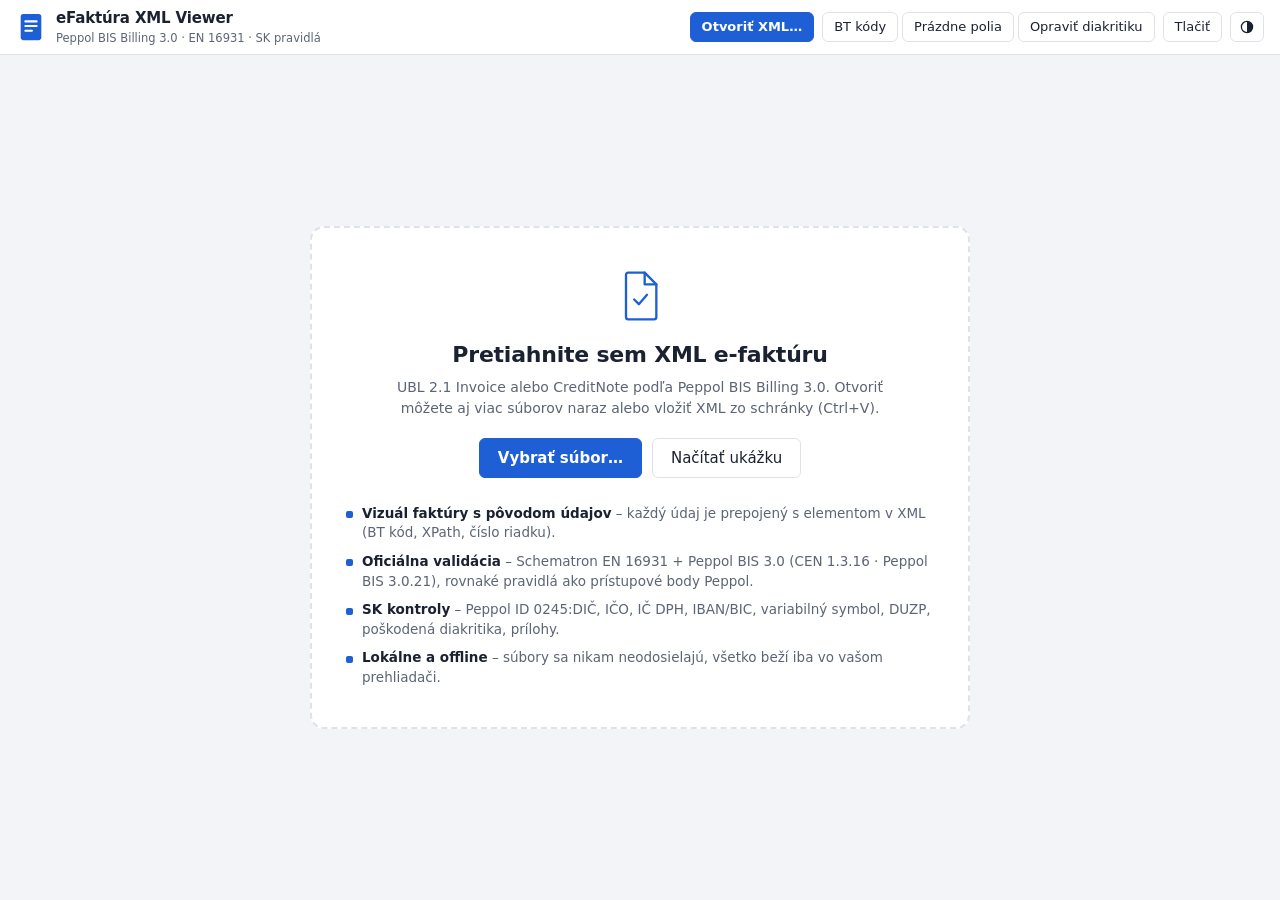
==== eFaktura-Viewer.html @ df3dc4d4 "eFaktúra XML Viewer – prehliadač a validátor Peppol BIS 3.0 Offline prehliadač e-faktúr UBL 2.1 (Inv" ====
<!doctype html>
<html lang="sk">
<head>
<meta charset="utf-8">
<meta name="viewport" content="width=device-width, initial-scale=1">
<meta name="robots" content="noindex">
<title>eFaktúra XML Viewer</title>
<meta name="description" content="Interný prehliadač a validátor e-faktúr Peppol BIS Billing 3.0 (UBL 2.1) so slovenskými kontrolami.">
<link rel="icon" href="data:image/svg+xml,%3Csvg xmlns='http://www.w3.org/2000/svg' viewBox='0 0 32 32'%3E%3Crect x='5' y='2' width='22' height='28' rx='3' fill='%231f5fd6'/%3E%3Cpath d='M10 10h12M10 15h12M10 20h7' stroke='%23fff' stroke-width='2.2' stroke-linecap='round'/%3E%3C/svg%3E">
<style>
:root {
  --bg: #f2f4f7;
  --surface: #ffffff;
  --surface-2: #f6f7f9;
  --text: #1a2130;
  --muted: #5c6575;
  --line: #dfe3e9;
  --line-2: #eceef2;
  --accent: #1f5fd6;
  --accent-2: #174bb0;
  --accent-weak: #e6eefc;
  --on-accent: #ffffff;
  --bad: #c22b2b;
  --bad-weak: #fdeceb;
  --warn: #9f5d00;
  --warn-weak: #fff3db;
  --info: #1c62c6;
  --info-weak: #e8f0fc;
  --ok: #187a39;
  --ok-weak: #e4f4e9;
  --x-name: #0a5bb8;
  --x-attr: #7a3fd1;
  --x-val: #a3261c;
  --x-punct: #7a8494;
  --x-hl: #c8d9fb;
  --paper: #ffffff;
  --paper-text: #17202c;
  --paper-muted: #667080;
  --paper-line: #e2e6eb;
  --paper-soft: #f5f7fa;
  --sans: "Segoe UI Variable Text", "Segoe UI", system-ui, -apple-system, Roboto, "Helvetica Neue", Arial, sans-serif;
  --mono: "Cascadia Mono", "Cascadia Code", Consolas, "SFMono-Regular", Menlo, monospace;
  --left-w: 58%;
  color-scheme: light;
}
@media (prefers-color-scheme: dark) {
  :root:not([data-theme="light"]) {
    --bg: #0e1116; --surface: #161a21; --surface-2: #1c212a; --text: #e4e8ee; --muted: #9aa3b1;
    --line: #2b313c; --line-2: #222833; --accent: #6b9eff; --accent-2: #8db4ff; --accent-weak: #1b2942; --on-accent: #0b1220;
    --bad: #ff8178; --bad-weak: #3a1b1d; --warn: #f2b453; --warn-weak: #352915; --info: #7ab0ff; --info-weak: #17263d;
    --ok: #5ad283; --ok-weak: #13301f; --x-name: #7cb7ff; --x-attr: #d0a8ff; --x-val: #ffa198; --x-punct: #8b949e; --x-hl: #24406e;
    --paper: #fbfbfa; --paper-soft: #f1f3f6;
    color-scheme: dark;
  }
}
:root[data-theme="dark"] {
  --bg: #0e1116; --surface: #161a21; --surface-2: #1c212a; --text: #e4e8ee; --muted: #9aa3b1;
  --line: #2b313c; --line-2: #222833; --accent: #6b9eff; --accent-2: #8db4ff; --accent-weak: #1b2942; --on-accent: #0b1220;
  --bad: #ff8178; --bad-weak: #3a1b1d; --warn: #f2b453; --warn-weak: #352915; --info: #7ab0ff; --info-weak: #17263d;
  --ok: #5ad283; --ok-weak: #13301f; --x-name: #7cb7ff; --x-attr: #d0a8ff; --x-val: #ffa198; --x-punct: #8b949e; --x-hl: #24406e;
  --paper: #fbfbfa; --paper-soft: #f1f3f6;
  color-scheme: dark;
}

* { box-sizing: border-box; }
html, body { height: 100%; margin: 0; }
body {
  background: var(--bg); color: var(--text); font: 14px/1.45 var(--sans);
  display: flex; flex-direction: column; overflow: hidden;
  -webkit-font-smoothing: antialiased;
}
a { color: var(--accent); }
code { font-family: var(--mono); }
.muted { color: var(--muted); }
.small { font-size: 12.5px; }
.sp { flex: 1; }
[hidden] { display: none !important; }

/* ---------- hlavička ---------- */
header.top {
  display: flex; align-items: center; justify-content: space-between; gap: 12px; flex-wrap: wrap;
  padding: 8px 16px; background: var(--surface); border-bottom: 1px solid var(--line); flex: none;
}
.brand { display: flex; align-items: center; gap: 10px; }
.logo { width: 30px; height: 30px; flex: none; }
.logo rect { fill: var(--accent); }
.logo path { stroke: var(--on-accent); stroke-width: 2.2; stroke-linecap: round; fill: none; }
.b-name { font-weight: 700; font-size: 15px; letter-spacing: -.01em; }
.b-sub { font-size: 11.5px; color: var(--muted); }
.tools { display: flex; align-items: center; gap: 8px; flex-wrap: wrap; }
.seg { display: flex; gap: 4px; }
.btn {
  font: inherit; font-size: 13px; line-height: 1.2; padding: 6px 11px; border-radius: 6px;
  border: 1px solid var(--line); background: var(--surface); color: var(--text); cursor: pointer;
  display: inline-flex; align-items: center; gap: 6px; white-space: nowrap;
}
.btn:hover { background: var(--surface-2); }
.btn:focus-visible, .tab:focus-visible, .fbtn:focus-visible { outline: 2px solid var(--accent); outline-offset: 1px; }
.btn.primary { background: var(--accent); border-color: var(--accent); color: var(--on-accent); font-weight: 600; }
.btn.primary:hover { background: var(--accent-2); border-color: var(--accent-2); }
.btn.toggle[aria-pressed="true"] { background: var(--accent-weak); border-color: var(--accent); color: var(--accent); font-weight: 600; }
.btn.tiny { padding: 2px 8px; font-size: 11.5px; }
.btn.lg { padding: 10px 18px; font-size: 15px; }
.btn.icon { padding: 6px 8px; }
.btn.icon svg { width: 16px; height: 16px; }
.btn.icon circle { fill: none; stroke: currentColor; stroke-width: 1.6; }
.btn.icon path { fill: currentColor; }

.files { display: flex; gap: 6px; padding: 6px 16px; background: var(--surface); border-bottom: 1px solid var(--line); overflow-x: auto; flex: none; }
.file-chip {
  font: inherit; font-size: 12.5px; display: inline-flex; align-items: center; gap: 4px; max-width: 280px;
  padding: 4px 6px 4px 10px; border-radius: 16px; border: 1px solid var(--line); background: var(--surface-2); color: var(--text); cursor: pointer;
}
.file-chip { flex: none; }
.file-chip .fn { overflow: hidden; text-overflow: ellipsis; white-space: nowrap; min-width: 0; }
.file-chip.active { border-color: var(--accent); background: var(--accent-weak); }
.file-chip .x { margin-left: 4px; padding: 0 5px; border-radius: 50%; color: var(--muted); }
.file-chip .x:hover { background: var(--line); color: var(--text); }
.dot { width: 8px; height: 8px; border-radius: 50%; display: inline-block; margin-right: 4px; flex: none; background: var(--muted); }
.dot.ok { background: var(--ok); } .dot.bad { background: var(--bad); } .dot.warn { background: var(--warn); }
.dot.run { background: var(--info); animation: pulse 1s infinite alternate; }
@keyframes pulse { from { opacity: .35; } to { opacity: 1; } }

/* ---------- rozloženie ---------- */
.layout { flex: 1; min-height: 0; display: flex; }
.empty { flex: 1; display: none; align-items: center; justify-content: center; padding: 24px 16px; overflow: auto; }
body:not(.has-doc) .empty { display: flex; }
body:not(.has-doc) .left, body:not(.has-doc) .right, body:not(.has-doc) .gutter { display: none; }
.left { width: var(--left-w); overflow: auto; min-width: 0; container-type: inline-size; }
.gutter { width: 6px; cursor: col-resize; background: var(--line-2); flex: none; touch-action: none; }
.gutter:hover { background: var(--accent-weak); }
.right { flex: 1; min-width: 340px; display: flex; flex-direction: column; background: var(--surface); border-left: 1px solid var(--line); min-height: 0; }
.left-bar {
  position: sticky; top: 0; z-index: 2; display: flex; justify-content: space-between; gap: 12px; flex-wrap: wrap;
  padding: 7px 16px; background: var(--bg); border-bottom: 1px solid var(--line); font-size: 12px; color: var(--muted);
}
#doc-name { font-weight: 600; color: var(--text); overflow: hidden; text-overflow: ellipsis; white-space: nowrap; }

.drop { max-width: 660px; text-align: center; border: 2px dashed var(--line); border-radius: 14px; padding: 40px 32px; background: var(--surface); }
.drop-ic { width: 56px; height: 56px; }
.drop-ic path { fill: none; stroke: var(--accent); stroke-width: 2; stroke-linejoin: round; stroke-linecap: round; }
.drop h1 { font-size: 22px; margin: 10px 0 6px; letter-spacing: -.01em; }
.drop p { color: var(--muted); margin: 0 auto; max-width: 520px; }
.drop-act { display: flex; gap: 10px; justify-content: center; margin-top: 20px; flex-wrap: wrap; }
.feat { text-align: left; margin: 26px 0 0; padding: 0; list-style: none; display: grid; gap: 9px; font-size: 13.5px; color: var(--muted); }
.feat li { padding-left: 18px; position: relative; }
.feat li::before { content: ""; position: absolute; left: 2px; top: .55em; width: 7px; height: 7px; border-radius: 2px; background: var(--accent); }
.feat b { color: var(--text); }
.drop-overlay {
  position: fixed; inset: 0; display: none; align-items: center; justify-content: center; z-index: 50; pointer-events: none;
  background: color-mix(in srgb, var(--accent) 12%, transparent); border: 3px dashed var(--accent);
  font-size: 22px; font-weight: 650; color: var(--accent);
}
body.dragging .drop-overlay { display: flex; }

/* ---------- stav, inšpektor, záložky ---------- */
.status { padding: 10px 12px 8px; border-bottom: 1px solid var(--line); display: grid; gap: 6px; flex: none; }
.st-row { display: flex; gap: 10px; align-items: flex-start; padding: 6px 10px; border-radius: 7px; background: var(--surface-2); }
.st-row.ok { background: var(--ok-weak); } .st-row.bad { background: var(--bad-weak); }
.st-row.warn { background: var(--warn-weak); } .st-row.run { background: var(--info-weak); }
.st-dot { width: 10px; height: 10px; border-radius: 50%; margin-top: 5px; flex: none; background: var(--muted); }
.st-row.ok .st-dot { background: var(--ok); } .st-row.bad .st-dot { background: var(--bad); }
.st-row.warn .st-dot { background: var(--warn); } .st-row.run .st-dot { background: var(--info); animation: pulse .8s infinite alternate; }
.st-row.ok b { color: var(--ok); } .st-row.bad b { color: var(--bad); } .st-row.warn b { color: var(--warn); } .st-row.run b { color: var(--info); }
.st-t { font-size: 13.5px; }
.st-s { font-size: 12px; color: var(--muted); }
.st-meta { font-size: 12px; color: var(--muted); padding: 0 2px; overflow: hidden; text-overflow: ellipsis; white-space: nowrap; }

.inspector { padding: 10px 14px; border-bottom: 1px solid var(--line); max-height: 40vh; overflow: auto; font-size: 13px; flex: none; background: var(--surface); }
.ins-empty { color: var(--muted); font-size: 12.5px; }
.ins-h { display: flex; gap: 8px; align-items: baseline; flex-wrap: wrap; margin-bottom: 6px; }
.ins-bt { font: 700 12px var(--mono); background: var(--accent); color: var(--on-accent); padding: 2px 7px; border-radius: 4px; }
.ins-bt.s-fatal, .ins-bt.s-error { background: var(--bad); } .ins-bt.s-warning { background: var(--warn); } .ins-bt.s-info { background: var(--info); }
.grp { color: var(--muted); font-size: 12px; }
.ins-row { display: flex; gap: 8px; align-items: baseline; padding: 2px 0; }
.ins-row .k { width: 96px; flex: none; color: var(--muted); font-size: 12px; }
.ins-row .v { min-width: 0; word-break: break-word; }
.ins-row .v .code { font: 11px var(--mono); color: var(--muted); }
code.xp, code.raw { font: 12px var(--mono); background: var(--surface-2); border: 1px solid var(--line-2); padding: 1px 6px; border-radius: 4px; word-break: break-all; white-space: pre-wrap; }
code.xp { flex: 1; min-width: 0; }
.fixed-v { background: var(--ok-weak); padding: 0 4px; border-radius: 3px; }
.ins-fd { margin-top: 6px; display: grid; gap: 4px; }
.mini-fd { font-size: 12.5px; padding: 4px 8px; border-radius: 5px; cursor: pointer; background: var(--surface-2); border-left: 3px solid var(--info); }
.mini-fd.s-fatal, .mini-fd.s-error { border-left-color: var(--bad); } .mini-fd.s-warning { border-left-color: var(--warn); }
.mini-fd .sev { font-weight: 700; font-size: 10.5px; text-transform: uppercase; }
.ins-more summary { cursor: pointer; color: var(--accent); font-size: 12.5px; margin-top: 6px; }
.ins-more p { margin: 6px 0; font-size: 12.5px; }

.tabs { display: flex; gap: 2px; padding: 0 8px; border-bottom: 1px solid var(--line); background: var(--surface); flex: none; overflow-x: auto; }
.tab {
  border: 0; background: none; padding: 10px 11px 9px; font: inherit; font-size: 13.5px; color: var(--muted);
  border-bottom: 2px solid transparent; cursor: pointer; white-space: nowrap; display: inline-flex; align-items: center; gap: 6px;
}
.tab:hover { color: var(--text); }
.tab.active { color: var(--text); border-bottom-color: var(--accent); font-weight: 600; }
.badge { font-size: 11px; font-weight: 700; padding: 0 6px; border-radius: 9px; background: var(--surface-2); color: var(--muted); line-height: 17px; }
.badge:empty { display: none; }
.badge.bad { background: var(--bad); color: #fff; } .badge.warn { background: var(--warn); color: #fff; } .badge.info { background: var(--info-weak); color: var(--info); }
.pane { flex: 1; min-height: 0; display: flex; flex-direction: column; }
.pane-bar { display: flex; gap: 6px; align-items: center; padding: 7px 12px; border-bottom: 1px solid var(--line-2); flex-wrap: wrap; flex: none; }
.pane-body { flex: 1; overflow: auto; padding: 10px 12px; min-height: 0; }
.fbtn {
  font: inherit; font-size: 12.5px; padding: 3px 10px; border-radius: 14px; border: 1px solid var(--line); background: var(--surface); color: var(--text); cursor: pointer;
}
.fbtn .n { font-weight: 700; margin-left: 2px; color: var(--muted); }
.fbtn.active { background: var(--accent-weak); border-color: var(--accent); }
.fbtn.err .n { color: var(--bad); } .fbtn.warn .n { color: var(--warn); } .fbtn.info .n { color: var(--info); }
#map-q { flex: 1; min-width: 180px; font: inherit; font-size: 13px; padding: 5px 9px; border-radius: 6px; border: 1px solid var(--line); background: var(--surface); color: var(--text); }
.chk { display: inline-flex; align-items: center; gap: 4px; color: var(--muted); }

.empty-state { text-align: center; color: var(--muted); padding: 30px 10px; }
.empty-state.ok { color: var(--ok); font-weight: 600; }

/* ---------- nálezy ---------- */
.fd {
  border: 1px solid var(--line); border-left: 4px solid var(--info); border-radius: 7px; padding: 8px 10px 9px;
  margin-bottom: 8px; cursor: pointer; background: var(--surface);
}
.fd.s-fatal, .fd.s-error { border-left-color: var(--bad); }
.fd.s-warning { border-left-color: var(--warn); }
.fd:hover { background: var(--surface-2); }
.fd.sel { box-shadow: 0 0 0 2px var(--accent); }
.fd-h { display: flex; gap: 8px; align-items: center; flex-wrap: wrap; font-size: 12px; }
.sev { font-weight: 700; text-transform: uppercase; font-size: 10.5px; letter-spacing: .05em; color: var(--info); }
.s-fatal .sev, .s-error .sev { color: var(--bad); } .s-warning .sev { color: var(--warn); }
.fd-h code { font-weight: 600; font-size: 12px; }
.src { font-size: 11px; padding: 0 7px; border-radius: 10px; background: var(--surface-2); border: 1px solid var(--line); color: var(--muted); line-height: 18px; }
.src-sk { border-color: color-mix(in srgb, var(--accent) 40%, var(--line)); color: var(--accent); }
.ln-ref { margin-left: auto; color: var(--muted); font-size: 11px; }
.fd-t { margin-top: 4px; font-size: 13.5px; }
.fd-d { margin: 6px 0 0; padding: 6px 8px; background: var(--surface-2); border-radius: 5px; font: 12px/1.45 var(--mono); white-space: pre-wrap; word-break: break-word; }
.fd-hint { margin-top: 6px; font-size: 12.5px; color: var(--muted); }
.fd-en summary { font-size: 12px; color: var(--muted); cursor: pointer; margin-top: 6px; }
.fd-en > div { font-size: 12.5px; margin-top: 3px; }
code.test { display: block; font-size: 11px; white-space: pre-wrap; word-break: break-all; color: var(--muted); margin-top: 4px; }
.chip { display: inline-block; font: 11px var(--mono); padding: 1px 7px; border-radius: 10px; background: var(--accent-weak); color: var(--accent); margin: 5px 4px 0 0; cursor: pointer; }
.chip i { font-family: var(--sans); opacity: .8; }

/* ---------- XML ---------- */
.xml { padding: 6px 0 20px; font: 12px/1.6 var(--mono); }
.xl { display: flex; min-width: max-content; }
body.xml-wrap .xl { min-width: 0; }
.ln { flex: none; width: 4.4em; text-align: right; padding-right: 10px; margin-right: 10px; color: var(--muted); user-select: none; border-right: 1px solid var(--line-2); opacity: .75; }
.lc { white-space: pre; padding-right: 16px; }
body.xml-wrap .lc { white-space: pre-wrap; word-break: break-all; }
.xl.hl { background: var(--accent-weak); }
.xl.hl .ln { color: var(--accent); font-weight: 700; opacity: 1; }
.x-name { color: var(--x-name); } .x-an { color: var(--x-attr); } .x-av { color: var(--x-val); } .x-p { color: var(--x-punct); }
.x-comment, .x-pi, .x-doctype { color: var(--muted); font-style: italic; }
.x-trunc { color: var(--muted); font-style: italic; background: var(--surface-2); border: 1px dashed var(--line); border-radius: 3px; padding: 0 5px; margin-left: 4px; }
.xml [data-n] { cursor: pointer; }
.xml .hl-n.x-name, .xml .hl-n.x-text, .xml .hl-n.x-av { background: var(--x-hl); border-radius: 2px; }

/* ---------- mapovanie ---------- */
table.map { width: 100%; border-collapse: collapse; font-size: 12.5px; }
table.map th, table.map td { padding: 5px 6px; border-bottom: 1px solid var(--line-2); text-align: left; vertical-align: top; }
table.map th { position: sticky; top: -10px; background: var(--surface); font-size: 11.5px; color: var(--muted); font-weight: 600; z-index: 1; }
table.map .bt-c { font: 600 11.5px var(--mono); white-space: nowrap; color: var(--accent); }
table.map td.val { word-break: break-word; max-width: 220px; }
table.map td.xp code { font-size: 11px; color: var(--muted); word-break: break-all; }
table.map tr[data-f], table.map tr[data-n] { cursor: pointer; }
table.map tbody tr:hover { background: var(--surface-2); }
table.map tr.sel { background: var(--accent-weak); }
table.map tr.missing td { color: var(--muted); font-style: italic; }
table.map tr.s-fatal td:first-child, table.map tr.s-error td:first-child { box-shadow: inset 3px 0 0 var(--bad); }
table.map tr.s-warning td:first-child { box-shadow: inset 3px 0 0 var(--warn); }
table.map tr.s-info td:first-child { box-shadow: inset 3px 0 0 var(--info); }
h4.sec { font-size: 12px; text-transform: uppercase; letter-spacing: .06em; color: var(--muted); margin: 18px 0 6px; }

/* ---------- prílohy, o nástroji ---------- */
.att-card { border: 1px solid var(--line); border-radius: 8px; padding: 10px 12px; margin-bottom: 10px; }
.att-h { display: flex; gap: 8px; align-items: baseline; flex-wrap: wrap; word-break: break-all; }
.att-h .code { font: 11px var(--mono); color: var(--muted); }
.att-card .kv { display: grid; grid-template-columns: 150px 1fr; gap: 8px; }
.att-card .kv .k { color: var(--muted); }
.att-act { display: flex; gap: 6px; flex-wrap: wrap; margin-top: 8px; }
.att-prev iframe { width: 100%; height: 72vh; border: 1px solid var(--line); border-radius: 6px; margin-top: 8px; background: #fff; }
.att-prev img { max-width: 100%; margin-top: 8px; border: 1px solid var(--line); }
.about h3 { font-size: 14px; margin: 16px 0 6px; }
.about h3:first-child { margin-top: 4px; }
.about p, .about li { font-size: 13px; }
.about ul { padding-left: 18px; margin: 4px 0; }
.about table.map td:first-child { white-space: nowrap; }
pre.lic { white-space: pre-wrap; font: 11px/1.4 var(--mono); background: var(--surface-2); padding: 8px; border-radius: 6px; }

/* ---------- vizuál faktúry ---------- */
.paper {
  background: var(--paper); color: var(--paper-text); max-width: 920px; margin: 16px auto 48px; padding: 34px 40px 28px;
  border-radius: 6px; box-shadow: 0 1px 2px rgba(16, 24, 40, .06), 0 10px 28px rgba(16, 24, 40, .09);
  font-size: 13px; line-height: 1.45; color-scheme: light;
}
.empty-paper { text-align: center; color: var(--paper-muted); }
.paper .code { font: 11px var(--mono); color: var(--paper-muted); }
.paper .muted { color: var(--paper-muted); }
.inv-head { display: flex; justify-content: space-between; align-items: flex-start; gap: 24px; border-bottom: 2px solid var(--paper-text); padding-bottom: 14px; margin-bottom: 18px; }
.inv-title { font-size: 26px; font-weight: 750; letter-spacing: .06em; line-height: 1.1; }
.inv-no { font-size: 15px; font-weight: 600; margin-top: 4px; }
.inv-type { color: var(--paper-muted); font-size: 12px; margin-top: 4px; }
.inv-due { text-align: right; background: var(--paper-soft); border: 1px solid var(--paper-line); border-radius: 7px; padding: 10px 14px; min-width: 210px; }
.inv-due .k { font-size: 11px; color: var(--paper-muted); text-transform: uppercase; letter-spacing: .06em; }
.inv-due .amt { font-size: 22px; font-weight: 750; margin: 2px 0; font-variant-numeric: tabular-nums; }
.inv-due .iban { font: 12px var(--mono); margin-top: 4px; }
.parties { display: grid; grid-template-columns: 1fr 1fr; gap: 16px; margin-bottom: 14px; }
.party { border: 1px solid var(--paper-line); border-radius: 7px; padding: 12px 14px; }
.party h3, .box h4 { margin: 0 0 6px; font-size: 10.5px; text-transform: uppercase; letter-spacing: .09em; color: var(--paper-muted); font-weight: 650; }
.p-name { font-size: 15px; font-weight: 650; }
.p-trade { color: var(--paper-muted); }
.p-addr { margin: 4px 0 8px; }
.p-ids { border-top: 1px dashed var(--paper-line); padding-top: 6px; }
.p-contact { margin-top: 6px; font-size: 12px; }
.p-contact .k, .kv .k, .mi .k { color: var(--paper-muted); }
.sdot { margin: 0 5px; color: var(--paper-muted); }
.sep { color: var(--paper-muted); }
.kv { display: grid; grid-template-columns: 158px 1fr; gap: 8px; padding: 1px 0; }
.kv .v { min-width: 0; word-break: break-word; }
.box { border: 1px solid var(--paper-line); border-radius: 7px; padding: 10px 14px; }
.grid2 { display: grid; grid-template-columns: 1fr 1fr; gap: 14px; margin-bottom: 14px; }
.pay-block + .pay-block { border-top: 1px dashed var(--paper-line); margin-top: 6px; padding-top: 6px; }
.refs { margin-bottom: 14px; }
.refs .cols { columns: 2; column-gap: 28px; }
.refs .kv { break-inside: avoid; }
.notes { margin-bottom: 14px; }
.notes p { margin: 2px 0; white-space: pre-wrap; }
.att ul { margin: 0; padding-left: 18px; }
.att li { word-break: break-all; }
table.lines { width: 100%; border-collapse: collapse; margin: 18px 0 8px; }
table.lines th {
  text-align: left; font-size: 10.5px; text-transform: uppercase; letter-spacing: .05em; color: var(--paper-muted);
  border-bottom: 1.5px solid var(--paper-text); padding: 6px 6px; font-weight: 650;
}
table.lines td { border-bottom: 1px solid var(--paper-line); padding: 8px 6px; vertical-align: top; }
table.lines .c-id { color: var(--paper-muted); width: 1%; white-space: nowrap; }
.num { text-align: right; white-space: nowrap; font-variant-numeric: tabular-nums; }
th.num { text-align: right; }
.strong { font-weight: 650; }
.l-name { font-weight: 600; }
.l-desc { color: #3a4350; margin-top: 1px; }
.l-note { color: var(--paper-muted); font-style: italic; margin-top: 1px; }
.l-meta { display: flex; flex-wrap: wrap; gap: 2px 14px; font-size: 11.5px; margin-top: 3px; }
.l-price { font-size: 11px; color: var(--paper-muted); margin-top: 2px; white-space: normal; }
.l-ac { font-size: 12px; margin-top: 3px; }
table.ac { width: 100%; border-collapse: collapse; margin-bottom: 8px; }
table.ac th { text-align: left; font-size: 10.5px; text-transform: uppercase; color: var(--paper-muted); border-bottom: 1px solid var(--paper-line); padding: 4px 6px; }
table.ac td { padding: 5px 6px; border-bottom: 1px solid var(--paper-line); vertical-align: top; }
.paper h4.sec { color: var(--paper-muted); }
.bottom { display: grid; grid-template-columns: 1.15fr 1fr; gap: 22px; align-items: start; margin-top: 12px; }
table.vat, table.totals { width: 100%; border-collapse: collapse; }
table.vat caption { text-align: left; font-size: 10.5px; text-transform: uppercase; letter-spacing: .09em; color: var(--paper-muted); font-weight: 650; padding-bottom: 4px; }
table.vat th { text-align: left; font-size: 10.5px; color: var(--paper-muted); border-bottom: 1px solid var(--paper-line); padding: 4px 6px; font-weight: 600; }
table.vat td { padding: 5px 6px; border-bottom: 1px solid var(--paper-line); vertical-align: top; }
table.totals th { text-align: left; font-weight: 500; color: #3a4350; padding: 4px 0; }
table.totals td { padding: 4px 0; }
table.totals tr.sub th, table.totals tr.sub td { border-top: 1px solid var(--paper-line); font-weight: 650; color: var(--paper-text); }
table.totals tr.grand th, table.totals tr.grand td { border-top: 2px solid var(--paper-text); font-size: 17px; font-weight: 750; padding-top: 8px; color: var(--paper-text); }
.att { margin-top: 16px; }
.inv-foot { margin-top: 20px; padding-top: 10px; border-top: 1px solid var(--paper-line); font-size: 11px; color: var(--paper-muted); display: grid; gap: 3px; word-break: break-all; }
.inv-foot code { font-size: 11px; }

/* polia (klikateľné hodnoty) */
.f { cursor: pointer; border-radius: 3px; padding: 0 1px; margin: 0 -1px; transition: background-color .12s, box-shadow .12s; -webkit-box-decoration-break: clone; box-decoration-break: clone; }
.f:hover { background: #e6eefc; box-shadow: 0 0 0 1px #9ab7ee; }
.f.sel { background: #d4e2fb; box-shadow: 0 0 0 2px #1f5fd6; }
.f.fsel { background: #ffefbd; box-shadow: 0 0 0 2px #d69800; }
.f.s-fatal, .f.s-error { text-decoration: underline wavy #d32f2f; text-underline-offset: 3px; text-decoration-skip-ink: none; text-decoration-thickness: 1px; }
.f.s-warning { text-decoration: underline wavy #e08e00; text-underline-offset: 3px; text-decoration-skip-ink: none; text-decoration-thickness: 1px; }
.f.s-info { text-decoration: underline dotted #4f86d6; text-underline-offset: 3px; }
.f.missing { color: #98a0ac; font-style: italic; border: 1px dashed #c8cdd5; padding: 0 5px; margin: 0; font-size: .92em; text-decoration: none; }
.f.missing.s-fatal, .f.missing.s-error { color: #b42323; border-color: #e5a2a2; background: #fdf3f3; }
.f.missing.s-warning { color: #995800; border-color: #eec27a; background: #fff8ea; }
.f.missing.s-info { color: #2a64b8; border-color: #a9c4ee; background: #f2f7fe; }
.f.fixed { background: #e6f5ea; }
sup.bt { display: none; white-space: nowrap; font: 600 9px/1 var(--mono); color: #1f5fd6; background: #e6eefc; border-radius: 3px; padding: 1px 3px; margin-left: 2px; vertical-align: super; font-style: normal; }
body.show-bt sup.bt { display: inline; }

/* tooltip, toast */
.tip {
  position: fixed; z-index: 60; max-width: 480px; background: #121826; color: #eef1f6; font-size: 12px; line-height: 1.45;
  padding: 7px 10px; border-radius: 7px; box-shadow: 0 8px 24px rgba(0, 0, 0, .28); pointer-events: none;
}
.tip code { font-size: 11px; color: #b9d0ff; word-break: break-all; }
.tip .muted { color: #9aa4b5; }
.tip-f { margin-top: 5px; padding-top: 5px; border-top: 1px solid rgba(255, 255, 255, .15); }
.tip-f.s-fatal, .tip-f.s-error { color: #ffb3ad; } .tip-f.s-warning { color: #ffd38a; } .tip-f.s-info { color: #b6d2ff; }
.toast { position: fixed; bottom: 18px; left: 50%; transform: translateX(-50%); background: #121826; color: #fff; padding: 7px 14px; border-radius: 8px; font-size: 13px; z-index: 70; }

/* užší panel s faktúrou */
@container (max-width: 720px) {
  .paper { padding: 22px 18px; margin: 12px; }
  .parties, .grid2, .bottom { grid-template-columns: 1fr; }
  .refs .cols { columns: 1; }
  .kv { grid-template-columns: 130px 1fr; }
  .inv-head { flex-direction: column; }
  .inv-due { text-align: left; width: 100%; }
}

/* mobil */
@media (max-width: 900px) {
  body { overflow: auto; height: auto; }
  .layout { flex-direction: column; }
  .left { width: auto; overflow: visible; }
  .gutter { display: none; }
  .right { min-width: 0; border-left: 0; border-top: 1px solid var(--line); }
  .pane-body { max-height: 75vh; }
  .left-bar .hint { display: none; }
}

@media print {
  @page { margin: 12mm; }
  html, body { height: auto; overflow: visible; background: #fff; display: block; }
  header.top, .files, .right, .gutter, .left-bar, .empty, .tip, .toast, .drop-overlay { display: none !important; }
  .layout { display: block; }
  .left { width: auto; overflow: visible; }
  .paper { box-shadow: none; margin: 0; max-width: none; padding: 0; border-radius: 0; }
  .f { background: none !important; box-shadow: none !important; text-decoration: none !important; }
  .f.missing, .kv.only-missing { display: none; }
  sup.bt { display: none !important; }
}

</style>
</head>
<body>
<header class="top">
  <div class="brand">
    <svg class="logo" viewBox="0 0 32 32" aria-hidden="true"><rect x="5" y="2" width="22" height="28" rx="3"/><path d="M10 10h12M10 15h12M10 20h7"/></svg>
    <div>
      <div class="b-name">eFaktúra XML Viewer</div>
      <div class="b-sub">Peppol BIS Billing 3.0 · EN 16931 · SK pravidlá</div>
    </div>
  </div>
  <div class="tools">
    <button class="btn primary" data-action="open">Otvoriť XML…</button>
    <div class="seg" role="group" aria-label="Zobrazenie">
      <button class="btn toggle" data-opt="showBT" aria-pressed="false" title="Zobraziť kód BT pri každom údaji">BT kódy</button>
      <button class="btn toggle" data-opt="showEmpty" aria-pressed="false" title="Zobraziť dôležité polia, ktoré v XML chýbajú">Prázdne polia</button>
      <button class="btn toggle" data-opt="fixMoj" aria-pressed="false" title="Zobraziť opravenú diakritiku, ak je text v XML poškodený">Opraviť diakritiku</button>
    </div>
    <button class="btn" id="btn-print" title="Vytlačiť vizuál alebo ho uložiť ako PDF">Tlačiť</button>
    <button class="btn icon" id="btn-theme" title="Téma"><svg viewBox="0 0 20 20" aria-hidden="true"><circle cx="10" cy="10" r="7"/><path d="M10 3a7 7 0 0 1 0 14z"/></svg></button>
  </div>
</header>
<nav id="files" class="files" hidden></nav>
<input type="file" id="file-input" accept=".xml,text/xml,application/xml" multiple hidden>

<main class="layout">
  <section id="empty" class="empty">
    <div class="drop">
      <svg class="drop-ic" viewBox="0 0 48 48" aria-hidden="true"><path d="M14 4h14l10 10v28a2 2 0 0 1-2 2H14a2 2 0 0 1-2-2V6a2 2 0 0 1 2-2z"/><path d="M28 4v10h10"/><path d="M19 27l4 4 7-8"/></svg>
      <h1>Pretiahnite sem XML e-faktúru</h1>
      <p>UBL 2.1 Invoice alebo CreditNote podľa Peppol BIS Billing 3.0. Otvoriť môžete aj viac súborov naraz alebo vložiť XML zo schránky (Ctrl+V).</p>
      <div class="drop-act">
        <button class="btn primary lg" data-action="open">Vybrať súbor…</button>
        <button class="btn lg" data-action="demo">Načítať ukážku</button>
      </div>
      <ul class="feat">
        <li><b>Vizuál faktúry s pôvodom údajov</b> – každý údaj je prepojený s elementom v XML (BT kód, XPath, číslo riadku).</li>
        <li><b>Oficiálna validácia</b> – Schematron EN 16931 + Peppol BIS 3.0 (<span id="rules-ver"></span>), rovnaké pravidlá ako prístupové body Peppol.</li>
        <li><b>SK kontroly</b> – Peppol ID 0245:DIČ, IČO, IČ DPH, IBAN/BIC, variabilný symbol, DUZP, poškodená diakritika, prílohy.</li>
        <li><b>Lokálne a offline</b> – súbory sa nikam neodosielajú, všetko beží iba vo vašom prehliadači.</li>
      </ul>
    </div>
  </section>

  <section id="left" class="left">
    <div class="left-bar"><span id="doc-name"></span><span class="hint">Kliknite na údaj → zobrazí sa jeho zdroj v XML · podržte myš pre BT a XPath</span></div>
    <div id="paper"></div>
  </section>
  <div id="gutter" class="gutter" title="Ťahaním zmeníte šírku panelov"></div>
  <section id="right" class="right">
    <div id="status" class="status"></div>
    <div id="inspector" class="inspector"></div>
    <nav class="tabs" role="tablist">
      <button class="tab" data-tab="findings" role="tab">Nálezy <span id="tab-findings-n" class="badge"></span></button>
      <button class="tab" data-tab="xml" role="tab">XML</button>
      <button class="tab" data-tab="map" role="tab">Mapovanie polí</button>
      <button class="tab" data-tab="att" role="tab">Prílohy <span id="tab-att-n" class="badge"></span></button>
      <button class="tab" data-tab="about" role="tab">O nástroji</button>
    </nav>
    <div class="pane" data-pane="findings">
      <div class="pane-bar">
        <button class="fbtn" data-filter="all">Všetky <span class="n"></span></button>
        <button class="fbtn err" data-filter="err">Chyby <span class="n"></span></button>
        <button class="fbtn warn" data-filter="warning">Upozornenia <span class="n"></span></button>
        <button class="fbtn info" data-filter="info">Info <span class="n"></span></button>
      </div>
      <div id="findings-list" class="pane-body"></div>
    </div>
    <div class="pane" data-pane="xml" hidden>
      <div class="pane-bar"><span id="xml-info" class="muted small"></span><span class="sp"></span><button class="btn tiny toggle" data-opt="wrap" aria-pressed="false">Zalamovať riadky</button></div>
      <div id="xml-body" class="pane-body xml"></div>
    </div>
    <div class="pane" data-pane="map" hidden>
      <div class="pane-bar"><input id="map-q" type="search" placeholder="Hľadať BT, názov, hodnotu alebo XPath…"><label class="small chk"><input type="checkbox" id="map-missing"> zobraziť aj chýbajúce</label></div>
      <div id="map-body" class="pane-body"></div>
    </div>
    <div class="pane" data-pane="att" hidden><div id="att-body" class="pane-body"></div></div>
    <div class="pane" data-pane="about" hidden>
      <div class="pane-body about">
        <h3>Čo nástroj robí</h3>
        <p>Zobrazí e-faktúru (UBL 2.1, Peppol BIS Billing 3.0) ako čitateľný doklad a pri každom údaji ukáže, z ktorého elementu XML pochádza – kód obchodného termínu (BT) podľa EN 16931, XPath a číslo riadku. Súčasne doklad overí oficiálnymi validačnými pravidlami a doplnkovými slovenskými kontrolami.</p>
        <h3>Validácia</h3>
        <ul>
          <li><b>EN 16931 (CEN)</b> a <b>Peppol BIS Billing 3.0</b> – oficiálne Schematron pravidlá (<span id="about-rules"></span>), rovnaké, aké používajú prístupové body Peppol. Ak doklad nevyhovuje týmto pravidlám, sieť Peppol ho odmietne.</li>
          <li><b>SK kontroly</b> – interné doplnkové kontroly podľa požiadaviek Finančnej správy SR. Nie sú to oficiálne validačné pravidlá; upozorňujú na nedostatky, ktoré oficiálna validácia nezachytí.</li>
          <li><b>XML</b> – kontrola, či je súbor korektné XML v kódovaní UTF-8.</li>
        </ul>
        <h3>SK kontroly</h3>
        <table class="map small">
          <tbody>
            <tr><td><code>SK-PEPPOL-01/02</code></td><td>Peppol ID (BT-34/BT-49) slovenského subjektu musí byť <code>0245:DIČ</code> (10 číslic) – PASR SK, FAQ FS SR č. 23.</td></tr>
            <tr><td><code>SK-ID-01</code></td><td>IČ DPH v tvare SK + 10 číslic, deliteľné 11.</td></tr>
            <tr><td><code>SK-ID-02/03</code></td><td>IČO v BT-30/BT-47 (8 číslic, schéma 0158), nie IČ DPH.</td></tr>
            <tr><td><code>SK-LEG-01/02</code></td><td>Zápis v obchodnom registri (BT-33, § 3a ObZ) a úplná adresa (§ 74 zákona o DPH).</td></tr>
            <tr><td><code>SK-DATE-01..03</code></td><td>DUZP v BT-7, ak sa líši od dátumu vyhotovenia; BT-8 sa v SK nepoužíva; splatnosť po vyhotovení.</td></tr>
            <tr><td><code>SK-PAY-01..09</code></td><td>IBAN (kontrolný súčet), BIC/SWIFT v BT-86 (formát, zhoda s bankou podľa IBAN), variabilný symbol v BT-83, kód spôsobu platby.</td></tr>
            <tr><td><code>SK-VAT-01/02</code></td><td>Kategórie DPH používané v SR a platné sadzby (23 %, 19 %, 5 % od 1. 1. 2025).</td></tr>
            <tr><td><code>SK-ENC-01</code></td><td>Poškodená diakritika (UTF-8 dvakrát prekódované cez Windows-1250/1252).</td></tr>
            <tr><td><code>SK-ATT-01..03</code></td><td>Prílohy – názov súboru, platnosť base64, typ obsahu, veľkosť.</td></tr>
            <tr><td><code>SK-REF-01</code></td><td>Podozrivé mapovanie referencií (napr. číslo zmluvy = číslo faktúry).</td></tr>
          </tbody>
        </table>
        <p class="small muted">SK TDD UUID v pätičke vizuálu je vypočítaný podľa workbooku FS SR (UUIDv5 z BT-34 schemeID, BT-34, BT-3, BT-1, BT-2) – informatívne.</p>
        <h3>Zdroje</h3>
        <ul class="small">
          <li><a href="https://docs.peppol.eu/poacc/billing/3.0/" target="_blank" rel="noopener">Peppol BIS Billing 3.0 – dokumentácia a validačné artefakty</a></li>
          <li><a href="https://www.financnasprava.sk/sk/podnikatelia/dane/dan-z-pridanej-hodnoty/e-faktura" target="_blank" rel="noopener">Finančná správa SR – eFaktúra (PASR, transpozícia Peppol BIS v1.12, FAQ)</a></li>
          <li><a href="https://docs.peppol.eu/tdd/sk/tdd-sk/" target="_blank" rel="noopener">Peppol – Slovak Republic Tax Data Document</a></li>
          <li>Slovenské názvy a popisy BT a pravidiel EN 16931: workbook FS SR „Transpozície štandardu Peppol BIS v podmienkach Slovenskej legislatívy“ v1.12 (14. 10. 2026).</li>
        </ul>
        <h3>Ochrana údajov</h3>
        <p class="small">Nástroj je jeden HTML súbor bez pripojenia na internet. Otvorené XML sa spracúva len v pamäti prehliadača a nikam sa neodosiela. Odkazy na dokumentáciu sa otvárajú len po kliknutí.</p>
        <h3>Aktualizácia pravidiel</h3>
        <p class="small">OpenPeppol vydáva nové pravidlá spravidla v máji a novembri. Aktualizáciu spustíte skriptom <code>viewer-src/tools/update_rules.py</code> (stiahne aktuálne Schematron súbory, skompiluje ich a znovu zostaví tento HTML súbor). Zostavené: <span id="about-build"></span>.</p>
        <h3>Licencie</h3>
        <p class="small">Validačné artefakty EN 16931 © CEN (EUPL 1.2), pravidlá Peppol © OpenPeppol AISBL. Schematron skompilovaný nástrojom SchXslt (David Maus, MIT).</p>
        <details class="small"><summary>SaxonJS © Saxonica Ltd – licencia</summary><pre class="lic" id="saxon-license">      Version 1.0, June 2020
      
      Software: This license applies to the packages &quot;xslt3&quot; and &quot;saxon-js&quot;
      distributed via npm (https://www.npmjs.com) and to the modules SaxonJS2.js
      and SaxonJS2.rt.js available for download from the Saxonica web site
      (https://www.saxonica.com/).
      
      Copyright: The copyright in the Software belongs to Saxonica Ltd, except
      for third-party components listed in the documentation that are distributed
      under license.
      
      Binary form: In this license, &quot;binary form&quot; means the form in which the
      Software is issued (this is technically a set of obfuscated Javascript files).
      
      Deployment and use. The Software may be copied to any computer where the
      primary purpose is the execution of the software on that computer, or on
      connected client computers.
      
      Redistribution.  Redistribution in binary form, without
      modification, is permitted as part of an application that makes use
      of the Software, provided that the following conditions are
      met:
      
      1) Redistributions must reproduce the above copyright notice and the
      following disclaimer in the documentation and/or other materials
      provided with the distribution.
      
      2) Except to the extent explicitly permitted by law, no reverse
      engineering, decompilation, or disassembly of this software is
      permitted.
      
      3) Neither the name of the copyright holder nor the names of its
      contributors may be used to endorse or promote products derived from
      this software without specific prior written permission.
      
      4) Copying the software to a site whose primary purpose is to make
      it available to third parties is not permitted without specific
      prior written permission.
      
      If you institute patent litigation against any entity (including a
      cross-claim or counterclaim in a lawsuit) alleging that the software
      itself infringes your patent(s), then your rights granted under this
      license shall terminate as of the date such litigation is filed.
      
      DISCLAIMER. THIS SOFTWARE IS PROVIDED BY THE COPYRIGHT HOLDERS AND
      CONTRIBUTORS &quot;AS IS.&quot; ANY EXPRESS OR IMPLIED WARRANTIES, INCLUDING, BUT
      NOT LIMITED TO, THE IMPLIED WARRANTIES OF MERCHANTABILITY AND FITNESS
      FOR A PARTICULAR PURPOSE ARE DISCLAIMED. IN NO EVENT SHALL THE COPYRIGHT
      HOLDERS OR CONTRIBUTORS BE LIABLE FOR ANY DIRECT, INDIRECT, INCIDENTAL,
      SPECIAL, EXEMPLARY, OR CONSEQUENTIAL DAMAGES (INCLUDING, BUT NOT LIMITED
      TO, PROCUREMENT OF SUBSTITUTE GOODS OR SERVICES; LOSS OF USE, DATA, OR
      PROFITS; OR BUSINESS INTERRUPTION) HOWEVER CAUSED AND ON ANY THEORY OF
      LIABILITY, WHETHER IN CONTRACT, STRICT LIABILITY, OR TORT (INCLUDING
      NEGLIGENCE OR OTHERWISE) ARISING IN ANY WAY OUT OF THE USE OF THIS
      SOFTWARE, EVEN IF ADVISED OF THE POSSIBILITY OF SUCH DAMAGE.
</pre></details>
      </div>
    </div>
  </section>
</main>
<div class="drop-overlay"><div>Pustite XML súbory sem</div></div>
<div id="tip" class="tip" hidden></div>
<div id="toast" class="toast" hidden></div>

<script type="text/plain" id="demo-xml"><?xml version="1.0" encoding="UTF-8"?>
<Invoice xmlns:cac="urn:oasis:names:specification:ubl:schema:xsd:CommonAggregateComponents-2"
    xmlns:cbc="urn:oasis:names:specification:ubl:schema:xsd:CommonBasicComponents-2"
    xmlns="urn:oasis:names:specification:ubl:schema:xsd:Invoice-2">
    <cbc:CustomizationID>urn:cen.eu:en16931:2017#compliant#urn:fdc:peppol.eu:2017:poacc:billing:3.0</cbc:CustomizationID>
    <cbc:ProfileID>urn:fdc:peppol.eu:2017:poacc:billing:01:1.0</cbc:ProfileID>
    <cbc:ID>Snippet1</cbc:ID>
    <cbc:IssueDate>2017-11-13</cbc:IssueDate>
    <cbc:DueDate>2017-12-01</cbc:DueDate>
    <cbc:InvoiceTypeCode>380</cbc:InvoiceTypeCode>
    <cbc:DocumentCurrencyCode>EUR</cbc:DocumentCurrencyCode>
    <cbc:AccountingCost>4025:123:4343</cbc:AccountingCost>
    <cbc:BuyerReference>0150abc</cbc:BuyerReference>
    <cac:AccountingSupplierParty>
        <cac:Party>
            <cbc:EndpointID schemeID="0088">9482348239847239874</cbc:EndpointID>
            <cac:PartyIdentification>
                <cbc:ID>99887766</cbc:ID>
            </cac:PartyIdentification>
            <cac:PartyName>
                <cbc:Name>SupplierTradingName Ltd.</cbc:Name>
            </cac:PartyName>
            <cac:PostalAddress>
                <cbc:StreetName>Main street 1</cbc:StreetName>
                <cbc:AdditionalStreetName>Postbox 123</cbc:AdditionalStreetName>
                <cbc:CityName>London</cbc:CityName>
                <cbc:PostalZone>GB 123 EW</cbc:PostalZone>
                <cac:Country>
                    <cbc:IdentificationCode>GB</cbc:IdentificationCode>
                </cac:Country>
            </cac:PostalAddress>
            <cac:PartyTaxScheme>
                <cbc:CompanyID>GB1232434</cbc:CompanyID>
                <cac:TaxScheme>
                    <cbc:ID>VAT</cbc:ID>
                </cac:TaxScheme>
            </cac:PartyTaxScheme>
            <cac:PartyLegalEntity>
                <cbc:RegistrationName>SupplierOfficialName Ltd</cbc:RegistrationName>
                <cbc:CompanyID>GB983294</cbc:CompanyID>
            </cac:PartyLegalEntity>
        </cac:Party>
    </cac:AccountingSupplierParty>
    <cac:AccountingCustomerParty>
        <cac:Party>
            <cbc:EndpointID schemeID="0002">FR23342</cbc:EndpointID>
            <cac:PartyIdentification>
                <cbc:ID schemeID="0002">FR23342</cbc:ID>
            </cac:PartyIdentification>
            <cac:PartyName>
                <cbc:Name>BuyerTradingName AS</cbc:Name>
            </cac:PartyName>
            <cac:PostalAddress>
                <cbc:StreetName>Hovedgatan 32</cbc:StreetName>
                <cbc:AdditionalStreetName>Po box 878</cbc:AdditionalStreetName>
                <cbc:CityName>Stockholm</cbc:CityName>
                <cbc:PostalZone>456 34</cbc:PostalZone>
                <cac:Country>
                    <cbc:IdentificationCode>SE</cbc:IdentificationCode>
                </cac:Country>
            </cac:PostalAddress>
            <cac:PartyTaxScheme>
                <cbc:CompanyID>SE4598375937</cbc:CompanyID>
                <cac:TaxScheme>
                    <cbc:ID>VAT</cbc:ID>
                </cac:TaxScheme>
            </cac:PartyTaxScheme>
            <cac:PartyLegalEntity>
                <cbc:RegistrationName>Buyer Official Name</cbc:RegistrationName>
                <cbc:CompanyID schemeID="0183">39937423947</cbc:CompanyID>
            </cac:PartyLegalEntity>
            <cac:Contact>
                <cbc:Name>Lisa Johnson</cbc:Name>
                <cbc:Telephone>23434234</cbc:Telephone>
                <cbc:ElectronicMail>lj@buyer.se</cbc:ElectronicMail>
            </cac:Contact>
        </cac:Party>
    </cac:AccountingCustomerParty>
    <cac:Delivery>
        <cbc:ActualDeliveryDate>2017-11-01</cbc:ActualDeliveryDate>
        <cac:DeliveryLocation>
            <cbc:ID schemeID="0088">9483759475923478</cbc:ID>
            <cac:Address>
                <cbc:StreetName>Delivery street 2</cbc:StreetName>
                <cbc:AdditionalStreetName>Building 56</cbc:AdditionalStreetName>
                <cbc:CityName>Stockholm</cbc:CityName>
                <cbc:PostalZone>21234</cbc:PostalZone>
                <cac:Country>
                    <cbc:IdentificationCode>SE</cbc:IdentificationCode>
                </cac:Country>
            </cac:Address>
        </cac:DeliveryLocation>
        <cac:DeliveryParty>
            <cac:PartyName>
                <cbc:Name>Delivery party Name</cbc:Name>
            </cac:PartyName>
        </cac:DeliveryParty>
    </cac:Delivery>
    <cac:PaymentMeans>
        <cbc:PaymentMeansCode name="Credit transfer">30</cbc:PaymentMeansCode>
        <cbc:PaymentID>Snippet1</cbc:PaymentID>
        <cac:PayeeFinancialAccount>
            <cbc:ID>IBAN32423940</cbc:ID>
            <cbc:Name>AccountName</cbc:Name>
            <cac:FinancialInstitutionBranch>
                <cbc:ID>BIC324098</cbc:ID>
            </cac:FinancialInstitutionBranch>
        </cac:PayeeFinancialAccount>
    </cac:PaymentMeans>
    <cac:PaymentTerms>
        <cbc:Note>Payment within 10 days, 2% discount</cbc:Note>
    </cac:PaymentTerms>
        <cac:AllowanceCharge>
            <cbc:ChargeIndicator>true</cbc:ChargeIndicator>
            <cbc:AllowanceChargeReason>Insurance</cbc:AllowanceChargeReason>
            <cbc:Amount currencyID="EUR">25</cbc:Amount>
            <cac:TaxCategory>
                <cbc:ID>S</cbc:ID>
                <cbc:Percent>25.0</cbc:Percent>
                <cac:TaxScheme>
                    <cbc:ID>VAT</cbc:ID>
                </cac:TaxScheme>
            </cac:TaxCategory>
        </cac:AllowanceCharge>
    <cac:TaxTotal>
        <cbc:TaxAmount currencyID="EUR">331.25</cbc:TaxAmount>
        <cac:TaxSubtotal>
            <cbc:TaxableAmount currencyID="EUR">1325</cbc:TaxableAmount>
            <cbc:TaxAmount currencyID="EUR">331.25</cbc:TaxAmount>
            <cac:TaxCategory>
                <cbc:ID>S</cbc:ID>
                <cbc:Percent>25.0</cbc:Percent>
                <cac:TaxScheme>
                    <cbc:ID>VAT</cbc:ID>
                </cac:TaxScheme>
            </cac:TaxCategory>
        </cac:TaxSubtotal>
    </cac:TaxTotal>
    <cac:LegalMonetaryTotal>
        <cbc:LineExtensionAmount currencyID="EUR">1300</cbc:LineExtensionAmount>
        <cbc:TaxExclusiveAmount currencyID="EUR">1325</cbc:TaxExclusiveAmount>
        <cbc:TaxInclusiveAmount currencyID="EUR">1656.25</cbc:TaxInclusiveAmount>
        <cbc:ChargeTotalAmount currencyID="EUR">25</cbc:ChargeTotalAmount>
        <cbc:PayableAmount currencyID="EUR">1656.25</cbc:PayableAmount>
    </cac:LegalMonetaryTotal>
    
<cac:InvoiceLine>
        <cbc:ID>1</cbc:ID>
    <cbc:InvoicedQuantity unitCode="DAY">7</cbc:InvoicedQuantity>
    <cbc:LineExtensionAmount currencyID= "EUR">2800</cbc:LineExtensionAmount>
        <cbc:AccountingCost>Konteringsstreng</cbc:AccountingCost>
       <cac:OrderLineReference>
            <cbc:LineID>123</cbc:LineID>
        </cac:OrderLineReference>
    <cac:Item>
            <cbc:Description>Description of item</cbc:Description>
            <cbc:Name>item name</cbc:Name>
            <cac:StandardItemIdentification>
                <cbc:ID schemeID="0088">21382183120983</cbc:ID>
            </cac:StandardItemIdentification>
            <cac:OriginCountry>
                <cbc:IdentificationCode>NO</cbc:IdentificationCode>
            </cac:OriginCountry>
            <cac:CommodityClassification>
                <cbc:ItemClassificationCode listID="SRV">09348023</cbc:ItemClassificationCode>
            </cac:CommodityClassification>
            <cac:ClassifiedTaxCategory>
                <cbc:ID>S</cbc:ID>
                <cbc:Percent>25.0</cbc:Percent>
                <cac:TaxScheme>
                    <cbc:ID>VAT</cbc:ID>
                </cac:TaxScheme>
            </cac:ClassifiedTaxCategory>
        </cac:Item>
    <cac:Price>
        <cbc:PriceAmount currencyID="EUR">400</cbc:PriceAmount>
    </cac:Price>
    </cac:InvoiceLine>
<cac:InvoiceLine>
    <cbc:ID>2</cbc:ID>
    <cbc:InvoicedQuantity unitCode="DAY">-3</cbc:InvoicedQuantity>
    <cbc:LineExtensionAmount currencyID="EUR">-1500</cbc:LineExtensionAmount>
    <cac:OrderLineReference>
        <cbc:LineID>123</cbc:LineID>
    </cac:OrderLineReference>
    <cac:Item>
        <cbc:Description>Description 2</cbc:Description>
        <cbc:Name>item name 2</cbc:Name>
        <cac:StandardItemIdentification>
            <cbc:ID schemeID="0088">21382183120983</cbc:ID>
        </cac:StandardItemIdentification>
        <cac:OriginCountry>
            <cbc:IdentificationCode>NO</cbc:IdentificationCode>
        </cac:OriginCountry>
        <cac:CommodityClassification>
            <cbc:ItemClassificationCode listID="SRV">09348023</cbc:ItemClassificationCode>
        </cac:CommodityClassification>
        <cac:ClassifiedTaxCategory>
            <cbc:ID>S</cbc:ID>
            <cbc:Percent>25.0</cbc:Percent>
            <cac:TaxScheme>
                <cbc:ID>VAT</cbc:ID>
            </cac:TaxScheme>
        </cac:ClassifiedTaxCategory>
    </cac:Item>
    <cac:Price>
        <cbc:PriceAmount currencyID="EUR">500</cbc:PriceAmount>
    </cac:Price>
</cac:InvoiceLine>
</Invoice></script>
<script type="application/octet-stream" id="rules-cen">H4sICG4Z0moC/0NFTi5zZWYuanNvbgDsvfty28iW5f0qaPVEWKwSJQK8K1pzjiy7K9TjcrltufrM2PoDIiGLbd4OANrWaXueZSLmTeYBvmf6MhMgCYC4keYFIn9xOrosCTeCuVfu3Gut3P919Pro/Ghsdj6bn6yjk6Mvlu30RkPxO6MifvT/8Ofst7r4pWN+Gw3nv3onf/y3d5px2hR/dE37k+WKX//bu9lP82MN8buhObDEP2/+eFN+9fLPl6/Er2yrP+qYrnnXl39x7Yl8lLtJr999YbrWTU+dYFSMRlmvlPXGjV47rxrn1fqpUWn9WjHOK/JZh4446Nugf/G/tY7ZuZjYw/OR6fScc3lD59wZW53efU/cRjzK+eSuf+50HqyBef7N6Z5fjQaD0fDy0yfb+iTuKH4cj4bW0HXKhta5W+liz8XhnfCFhktex7a6Pff1yLXEyZZtj+yLB9cdO+dnZ91R73RkfzrTK6d1o6Wf/cMajrqjU73WrtfatX9WB2vWN3eVB3/5zbWG8vsKPfzfu0te7N8nZl/80ZJfoXnzOLbkVezuvfoM4iN8/fr19GvV+xTtdvusYpwZRlkcUHYeh675rTx0/lkT15seP57Y/dNRp99Rp3Sdbv/Mu5trj4bywG9O3y2b417elyQOnZ6W8xRNfMTlXsL18Muo15Hf32TZ9/d++Pe4N/jNEeNbPPPF/xZD/uro/MN/qQjujMSPva74lwyFybB3P7IHgVjqDbsyPGpaNXSaaw3GfTHgxS/v++YnecjIET8MRt2JisWrl6/LL1/rjXZVL79//upU3FkiQH/kOiokK/OA/vf/+uG/ztMv4sG73mX7vaH8o14T/7a+jc1ht+yKgSl+dW/2HXmEIz+a+PkXLfRo5njcf7yJ/n16ubr3kPLf/zwZyifoShwZqYe+G3Uf5Yd+Jx7TfyPz63ZHnT/srmUHr/x6fq5j9a2OG7nT/Oz74fwDiytNBiI8oldSQHShAUVA0YFAUThyP/1p2m+t+1RkOO0Ne27P7JenQVSe2L1AzOpHP25n/zuJYpwewrgpkExBrr5JiOs22+bf5vDQambimv76pTb89//K973+mL6P8CsVoDSYP4b/Ms9jAGj1mw0d+Q2cH+U71X8YRySIljN/pA0PejHiFkNWfEP62d9+f/VODVgA9+AAd/dQuJB6TNGhFYpix/r7xBp2UpKe+Dgfm65r2cOVw9w/nygnyonyn4ryaVy3l4xrEYDzsO51A4EYCurL8FmOG1yl6Jfv5J9FBiXXHioNCeRGD6NRKOv4S2C11K4krmGsbz3HdUJ3ec4ShiXMQS5hssPlznQsf6USf4A9Grnh5YdtmfI3powoWR3o9sxPsijxvfL9+8LR4oE7n8VvOqYt1zl/yTq+K35eXCiF0Gaa4zuLSDP9vHrixxEI1Bt+Kv/nqDeMKZEEzhnZL83OQxAAPbQKPKp47aG/h/88sOxP1mX3PxcfZYZol+9jvwiwCqw6PKxKKFemxPJuoWkGTovwspjjxFzlJDMl0kIHqsL39AdrMHYfA+dVtEDqFINd89VVwvD7Yvd/mB2398UqBxZX0++gmvUdzCCNcjH4BX65ibGzNYg6ia2/iDA/D4d5fA1mKZQIlmCSTyxu6UU+3UX6w+cf/eDdnuBdIcozAQlInlHK4GOyPQSZyHRurSVVLYkb4oa4WYib+XrwMqWcr/7z0wX9989flaWgqX+UUMdbB2uQeZMcxcL6/hQLwTqwDqzLWJDXM5bMm67nLRQQ0UigkQC6Cq+RaBdCI/G/[base64]/7Cc8irVDtU7VX18H7jmTcl0Gp6CHYe3aspo2jdt8DeYTGS09GT46/+q2R9k/Nxq5gf9tfhPMCGI++Ns56tquKhh2p/8GPQn+nlXwKFMCKZQFbyB+GGupgohlL6Yl/iAZQjA+tvNzctKs1X5PgURbWnsOC4ttCVLANet3z3mVWzz7l/eD13x4uWa1x2pz7+wGNzi48QuRpMO7luuSmBtv62m9Wm2oJ42zgzWFm7C47nxcyOi3qx8F4F2Lm7fk726NRkAFx+DD/Lx6Kdf9fJ3yVjOxxQEwq+l+TMNgnOfT7LPhH3IbYGdvunIIByNxQ9nuVJ9XWLCm5v/Wano7e/T8+enfVnsM+xPxLNJOr6OYFtfLNsJZ+vmt54zP8IcdizHHdll8X8i4tVNxKVvxC+9eI6uGSLAPB45PT+BjwPmMP60ovgRqo++kAfLGqP8EL2+JQbB1fnZe0d8grPPo6EYXM7Z5Xgsv4KzV2LC6Z9Z9+Znd2Kb5S8966tll93RqO+c3U16/e5ZfOKUXE39YvYn1h/3geSqH3q6m/CXPJwM3ll//9eBGzghfIB4i68ng/k91Q3k6xDfiSzLOL3hp74qeltW13ntVVoW1lbdUbjrcRRfvfEHyoKy+4yy1reMvXur7aNctVB9fhFZzRBgvNxJjmva7mW0dBvvH3G9f/dca3Bc+iX4tLWwxrQ3FJf1SOTRvaeKwlJCuJNUBSLGiCtqniwxdc8vVf155jVwTmc07JhuGDqIV+IVxiMl6LzJ1ptd//2/juKWLjPl7oJfLBz8wUv9iL2SLE71y77CJM9lPiSVMkNkS/3791nsL5RoMo6KWdDFLaQWCV7vAW+PVvBzLGYZl2QZoBaoFUCp+vqyjAZZBvFKvG43y2gkZhl/3XGasY75+g3zNfFP/AfivbW++brNfE28Eq/bna/bifP12B51LEdyZGU5EdoTpUg5/niUOIvnnLw/HpXyre+rudb31QKv76/IF8Af8GeON3V9bflC3SBfIF6J163mC5GgC06ZHfEtiy/1OOfkruea3PUCT+43TO6ABWARAIfa+ib3OpM78Uq8bndyrydO7q4YF/s6s+fYZnHBt7kcmjV00Aw0A822imaRoAvCxNlR8pYP01BMRq7K9+9Jh8bAV5xvLh68zlbeTiLbUl6dW8rfP391fZXpKP/UH92Z/TembQ7CH8cbLqfiSXrixVinvaFAZ7Nfnu6447O48+1rInbySra3Vnlz/BNxngNpB+Y8nwdhTDISBbyFyFfhXgtAQFWraWEoHHjOtdHwtfTJ3lyFDVT+Jq/v/IiV8Tq2rU7UXeWKh+uLqHo7URYq2xx+Dh8t/+lYf58a2Ilj4vjAdpDoDa8HY3/8TwPMWZgMp3vSNLMnRuvb2Bx2y3IxJnMXs68sT+Ildx78bZ+U/X9s92Rgi7c0/as1dbvO43d8Kv2R75SX1IcU70JpXkdCl9A9MC95UdpPnCxsd+tHrTnd+Smhedc4O4cXE/bEduQO7x2z3w/vPDO96uVzbbZlh/pnIGWYQlhYDDbFJzgS8IQqRfxGdK18ezY9D+1eo/u717S93WtUgAe3rkkPb7Wjjf88ndFQbk/h4UfSBj1bvnnajk2bv/nCLkLPk3cR2vjTpO3XlHCKMxmP+z31/HEHxgD7L/EV7gVH/S9pjvrIhooiSwX4AX6AfxofRvJuvcNRJgW2RMIWrAYNBCJZN6N3062M1XZIQ2tWR5YgO1Ir1N8ur77Htsypn4klp/tQnm5I55x1Rv2+eh3iX11rPOoN3ZSPZg/EI//DKiuDT7jA/GeOz5lQXJ5vgbzEfsqGPt9O+Z8nQ3nXbuBa+s/szGYkE3zTR2ePNuAQONxI/PvR/7XnPrxZYbGrstxvzvndSAS3GcmSgknxhNUsUUwUJ8+CRrKuJrJp4cByzenqJm432ZfBiTvsKY7pbhi82lJ9Dacn7kNHw27HDQ9a+didM9eyB86Z5nweJVyjJmNA/lkkdLb1z3RGBBKfQGfEbY52BjHz+gF1WDSaORosEn/EH/G3qUaNL7WUlFeE3nlHMjQjOyPhDcbkD/[base64]/v9jO1UOp3A1hB5b9ybrs/ufio8xx7/c3ga09JrYtdU5SqXTTG1hkVAQ0GdWOMqpGKF1ZBJDF7OVnmg6kJDrOaGKH1lqZeY53BmkOaQ6o+BTSnDSuRzz3+QvL6di9ccTpm1jsTfzUPwIXSq/6Jl6iyHgRBxfyZcqBdqaf6mdgCphyUCrJYkUEA50lxQEpKavtXEpKYpQYJUZRW5JRk1EDYsVdpdcqKDLBCDACjEjBCD1TJ5Web6DsBGaAGWAmA2aMBF1ERAsRVWbFEpAiwv4molXGUOVU196Z30bDf3t3Zpw2j5J5yem+KnIHqV7fOlW75pW/[base64]/XlZeGFoCod6c971ddLa9DoJCK3s3/GUyjcAm+EnPtrk7ggFgwCHvtO/0Tedh2v7jLFf/Ol1O9m9u/qfIrtvfp+enTsWLK5tAW45vPSdgcX3o9WVhRrafvLEcd/XQDi+1siAt0qFovc/kN81dGa7m54NWoBUZyzxoYxpfhuN7qZjWJh9e35y8fnPy+urk9cvb8MUW/kYsEovEoh+LjUpsM4/7YdnftCKwCm/LyVZ1DhM/nZ6ezQqWk7714a/+ZKddaP6Zx6Wzv/a6t2cyVFUH6/6o428gNA37s78uPI9OW3ni8/B41Wh4hrrKRTagOEnvZpfd744ZkAhj7Ry7dk75UzgRlV04vULUPBP9y+t5Ka7Xd1XgbWxxKmfd2e0+dabPfLHG/p/TZs3nYdpSTPR/mv1QoWC60p1hk1e/nxUe9O/f1SPmetHRQkRSMhJfiRBPYvfuJq4VfbmX8uX+6HVjpCYrrDEizHCyola2MpsHX3k0cccTd+meZgtX2IfmZkhNmMeKr0lF/kkSRRIVkn826jm2wCBuiBviJrIthRbNpOeZottz+1YgqwvliJe5BY0vX+uNdlXXtIFIX/va3Wgy7GruSHv//NVRapI6dMrSYdr7Vu4Ny7Msuqzklc7SCWvq1UheSV5JXjetXGw0sl3rlymA5MXvzyOS+FqDuoHgLeR1f/[base64]/TL65fTtA5q1oyQbnGsNxn0xxN9OlKrZNoef/a38BCjJjQBkcVAAmh+GeP4JqgMzBQx6w2tl1JWRcN83P6ns2J+dHLU3cWUeai0ZJYNRd6IC8erl67Kv9C+/f/7qVFxT/Nn6NjaH3bIrFbfnR/dm35GhJ15y58Gf4cZ2byT+WdYr0z+onPz1y9BUPT6deV9noe9d5UTEtXLEqjMC6wm2FSCID3BmjNnIyo8XU1nrU7w/43H/8Sb692mw1wKQ0AlsN1zWU/YUSLa+hxcMxCqxShYbirbA6jY1LuurxCWb1hGvxOsa47V+lGetacStNQ3WmoQSa82MtWblZ9eaZylrzRdLrzVfhNaaL5gPCeIDXmumZ6h6JEONLkfJWIlQInTbGat+lJ2vVuPyVfZDJpDIVzPy1Wb7Z/NV+evjkvZd+2saS+LPcpe3kQz2izUcLmavamvTyTBcBdZDF2GSJLYPeSfm0OJvutq7mWW6sX++DG5jNhi7j4HoqmgLGW+4UtQZiQN6cldjWcm96w27Cky0Wuix5NZpMoCHryUM3FwFMEiig7fZ8TsfiSqxTR/9iTzcmCl22q/ETfs1pn2ggWk/fdrXDeNn530RWOeXXTEqxQOb/Rd+E7K31r1l+3SunwvolWpEMSEV1OuKyR/pz7CkMmOLTxZRlG/prqRNYCNKk7xKk7Fpm4MV1NJ+nuOUPdTrznXTleDNPCG3ajbp/zuQK82QOixkT8vb/NrJrFYS7GbpXX/WvFr3m1e3vebV6oMu3bk6+jFVD2v/WTqj4RfLdrzXG2gC/uX90BVPLl+JO1LPFXojhXjIaQ/t0FOln+JMxuN+T32suAPjvn3tKCr87TyMRs5Cy2/X+3dP5MDHpV+CIyOces8ap9DwG7w/7GXyLELqGX1614DnO2okNBq86w0/hVsUe52C/FP+stj+bAY0nqHIcxB5y+4gDMV5pcLzYsRAGehmGG+VzNmUKeqMzD6tuA5JsPbQsLZI7kfdyLGDeZr7MdB/+6f8iTN0mVURBwO/Hdnsalfhq90PA9Di2gLlyv8p0DCGIgycs9js3HuKjKQuULi07E/WZfc/IxNGf2L9cR962pvcn/0/Lt++vn7927kmq5aaeERN5ISymqJ9zKqefDzSnAezO/pqdbW7R00WOUUgDj9pXu+6cKP3hfe1+EALE0FkKoh9fu0oqzmbSHpty3GsbjkZ+9Nas4XPxxiPMR5jPI3ZGHwsFrfemE03WnRmI3AInLV2ZvMT3sXFwyzq2vuZ+2exo1tK4UPH9S1X/cH29Rb+Q71X+9BMu0MniKP1aiXxi5peqOztaDM9/S+X79kYBvgEPpcTPEcjLVy5XaCI/hIKUj0xSK1vPccN7WR3+ZzwJDwJzwwOKRJTixxS0kSasO3b9OjknKhqFDcn8j98iGLOehGgDCgDyiyZBBhHO6jxu/bEOkpRiMftVjcUo/R3X0cZv3IIU1Ffe+7Dm/XpqpS46Zv4KtRb+SWstQkIyFO0UJW5zGj2cGuVGcUA9FI6qF08YJoGKubwjUgrkDIxQTBBJEwQzVg0DiE4Qh6EPCDN0xby1LJ73exCxxOjBrnv2asKQeanogFBA4IGBA0Ig48se/sakJqBBoTAIXC2qwGpVdGAPAkNSK2GBgT4BD43X92LRNoyGpBaHQ0I4Ul4rlMDUqtvWwNSa6ABAWVAmYNOAhqF1oDky0aS9f3DkZueigAAAMBhpRnhYJF7iJi2dTN6N412tb3I0Jov7de30UhSjNoD8fj/sMqKZ8shYfJFSxW5HUnq2Q9W53N4t5K8p/pZS97Dc+zPv+oOfAvo8OP6RawsI44uNXt9q1s2Hcey3eUZ0+DZkKaQppCmkKYMPtKW7ZOm9QqkKYFD4CxPmqbtwNUfeTfIKd1LLhAmVgi8DUrd+Q6jl+9kKe/eHg3kD/8rlNYvZN+xVcLAvUKHTO6vzH5/BXdA4C10Rtddvwtl+DYUFsEZcCatrqBm6Gn3ukp8mXCVUmEIsOTW1T+vM74XH6afRJv0uj9/g+dvy3Uj6Qau1x0ggZOp6/upU4kUT44FpJ1fvyhp/3ShPXu2E5VKTLlkQUKUp0qiNlukOEJxhOLIpn0qdWONiPRBofRtWWKlNpfQaXLD0JHtyo1Qpzyzdvz8t7JRK8n9Uvt9tcOq2RtqpvYu5lh7qr0TZ92UdcMonR6lOuiS+a+87uc67uf9dz/HubJgM1l1IGcIImFze80YEhocRP+X2lRYj+suWKe7IEFNd8GM7oKN9XQX7HRGk6HM4K4mjjsSK18x97uPZ/Jv/r/ESvXlsKs0DNcvgi0HjfW0HFwk+EO3C3YXlLnJ+/FYdWCKtBdUCgTVTSyq+dzQc5F4gFE0R450P95IrM37LQfjPxrwG3qy+AagChrTG0GvueNoPE4n9ZR6Qr0XG/RepPdibO/FBr0XmYWZhVNIxwa9F+m9yJZtYO3BbdnWoPdi8XsvLllboiEj0gmkE0gn8JUw+FhBbsVX0qAhI4FD4Gx5M77GPjdkXJZQfnI79DXp0gimgqlbULM1V+/S2KRLI+FJeK6VbWpuvUtjky6NoAwoc9hJwP50aWziU6JLI10amSCYINY5QdClEckPSLP3kp8WXRoRhgA/CEMQhjD4yLI3Kwxp0aWRwCFwtiwMaVURhjxdYUiL1o1gKpi6hZJfa/XWjS1aNxKehOdahSGtrbdubNG6EZQBZQ47CdiD1o0tWjcCAABAzjSjnZ26J7UkFPmF3bubuFa0LeGlJOV+qEeypkUHGgrC74Fn8HsMPibTPeX32jQUJHAIHBoK0lAQnAFnCrjabdNQMNhQsFFdraFge08bCnoVj+O/TisXJZoIUhBhyqMgkmWjaK+7iWCjelu+ebC055NHS3xdEj7F6O11NLPblRtdqj6Atfa0e+CD+cWSrQMVbmm9rvhm5NPaG+8S2MZ9S5dAiDOWEgfPnLefWJdAI65LYIMugQQ1XQLTuwQalW11CZT/Gjmu2b/0sr5go0B9PY0CE1pxRe66s36B+R6PTATQom3gZpvzhUKO7oF73D3QqNA9kO6Bcd0DjQrdA5mMmYyTGUajQvdAugeylRhYe2hbiRkVugfuQ/fAaM2JBoLIJpBNIJvAR8LgYxG5DR+JUaGBIIFD4Gx3nzijctgNBBe45qe2VZyh00MQWAVWN691i0baElvFGTo9BAlPwnOtnJO+7R6Chk4PQVAGlDnsJGBveggaOi4megjSQ5AJgglinRMEPQQR/oA0ey/8MeghiDYE+EEbgjaEwUeWvVltiEEPQQKHwNmyNsSoog150toQgzaCwCqwuoWqn7FyG0HDoI0g4Ul4rlUbYmy7jaBh0EYQlAFlDjsJePptBA2DNoIAAACQM81oRzqqDOQuYDejd9NoV9uUDK350n59G5Ykxag9EI//D6us+Lcc0iZfzFSR25qknv1gdT6Hdz3Je6qfteQ93OmbzsP05Z2ldGLsPPT63WgXxvVud3Yli0T2fIe1DT7AAnL9uPZ3NPfOuhI3OYrf65b2klC/zHNQvww+kqx9o36rtJckcAgc2kvSXhKcAWcKWAWp0l4y2F5S11dqL2lU97S9ZKTUcyx1NX5Z5UzA2/lilaOk/dOF9uwZbSgpnDA1UjjJcuJU192GUteDbSjHSgM4a0HptZ6U2kmzN9RM/6COB2iarNCrLpX1emnTbSiNKgZu2lBCvLLkOHjlRfWJtaGsxrWhbNKGkqCmDWVGG8raWtpQvjEfpejxd8uUAgu5IjXtru8JUavSN3ZvYNqP/q9eTwZ3ln39ItiKsrKeVpSLtH/irXfWj3KJZyQvAcJoSrmmFoy5466AnSkDgLrN/pRBYN+DppQ1mlLSlDK2KWWNppRMxkzGKbxkjaaUNKVkbzqw9uD2pqvRlLLwTSlXrEDRmBIhBUIKhBQ4UBh8LCS34kCp0ZiSwCFwtrz5YG2PG1Ouyj4/uQ0I6zSnBFqB1i0o4OqrN6es05yS8CQ818o91bfenLJOc0pQBpQ57CRgf5pT1vE20ZyS5pRMEEwQ65wgaE6JAAik2XsBUIPmlOhDgB/0IehDGHxk2ZvVhzRoTkngEDhb1oc0quhDnrw+pEGDSqAVaN1C5a+xeoPKBg0qCU/Cc636kMbWG1Q2aFAJyoAyh50E7EGDygYNKgEAACBnmpHQoPJaZQpqv5L+vDulXslKEfrW8JP7sIPuk4tbniSckrb/CX0TYSWBX1hJBh9z/96zkk36JhI4BA59E+mbCM6AMwVcnDefTt/Er6Y9lKvvzXZOrK/YObG5p50TQ0WX42gfxdNS6V8u9ApdEimTMBFSJsmyhDTX3SWxrt+Wr4ea2emM7K4plpaatJlqsgCrjT0Bm6M5VkdEtvuoOa457Io/OZo51Hre59Sch9Gk39WGlsh4xS87/UnX0kztfiI7LKrreDo3dZPJ0NWGSummGiy2mqVT7dLV3AdLG4zk3bQ3V9fau+kN381uKJvNdnp97cF0tK51L95HV5xleqfe92zH1Rpat/ep58qH62p9U/ymNvuNbXn3ML/1BpPB9BFG99MD3JF2pz7K1+HGOz42cUXT8REmk8XSwUsZmk+s42MtruNji46PBDUdHzM6PrbW0vHxhdXviTTz8Sz4wyu/[base64]/[base64]/255DYB692ZS+6m7cqNuU42/gALEfnjuiv+MTvrStzkiI6OEJjgNgQmg4+kYb8JTJ2OjgQOgUNHRzo6gjPgTAFX9frT6eh4Lz5Mf9P9HJsr9XOs6nvaz9Gr7BxLYYhfRTkTqHa+WNQo0dSRSglzIZWSLAOJvvamjs3bsgROzZezye6Gpidi046f/1bW6yW5lanszzgSr6Q31MzgoR0P1jS5A7bXpbFS2nRTxKqOB5mmiLCIrDcOXkagP7GmiPW4pohtmiIS1DRFTG+KWDV+uinimXxI/0N5ZoV+f/RVNvK+ejDF2veDXJt6/7weduUnE+PwQlOXOS7dat+1s84wMLBXuEag1WJro60Ww08VaaT2xRoOF7stKq3FZBhuL6Zv/MFIaMC+w265mLf/oVqpyKEl7mttvW1jJHB30kTKX0ItNJDaijpsUZwVwflA7debeoL54JbbXM7G7w//X+m9LF+s+KwMSYbkKrPij/[base64]/Y/[base64]/L2/Cy7TdPB/UJ4k+2QTUJ4OPVHZfqc8G1CeBQ+BAfUJ9gjPgTAFrTQ2ozyD1aaxIfTb3m/o0O+eBQt4H/2evlnUWqVsdz8tAijO9flEqXTz78/Lm2e2Z/zP8KWUVJk7KKpn8aWvd/KmxXv5UoJoY+h4qapKM8KjU+gap1IYOlUp6S3qbK72NBMvILq4pLrzfz1vLdMTaNj5HKuSzXol7QW2Rg4HuUFsMPlKLPae2GmwhSuAQOFBbUFvgDDhTxLW/AbUVpLaqq1Fbjer+u/ri6hklTcFF+kGy6AGbRSWFuZJKSiab1aitm82qrpfNshWmeRRWU+Ff9sFz0qu1SdKrCelF4kvimy/xbUZa4k6sI0gZUgnQB1KGwcfUt8ekTAtShsAhcCBlIGXAGXCmgGvTFqRMgJS5+qNcqa/Iy7T3k5eR5YpjOBUKIUx1FEIyOZVmZc2cikLk2/IytIdmDru5SRWPiel5PXwtzX2wNEe8B00mvtrofn7i5siUZhUyhYSVhDVXwhoJFhxEOIjI0UB3cjTIKgYfqcVPkFXNGmQVgUPgQFZBVoEz4EwB1/41yKowWWWs2BqsWcdEhImIYgrTJcWUnyS8GusnvIwlu4qJDNg1e8NNWolO5Cl3I/[base64]/[base64]/4ExRY4eihG0u+mGwb74HTSDvMBX3vuwxvTNgcrpMpjMYtZ9tApD+QNFQlgqvW3+PYUGMvk3onLAVzbMt3p4d6r9kv5xvfK97/d3Lys1NuV77OH0+SjXXxc/dE+HqVOkPE8Rngy3OkDxk7PyYcHKiKzU6BNWZMc5JokGiYzJKxG5gj7rXW/HhicgV4cyddtts2/zWE++L8p5AuY74sQeztRPK5tDj+L38ol1di2Oj6aihiXE1UlXPUkqonqQ6hoDnrD68HYDwVZCFBLJD/05L/FmiUY6zIfHIy6EwUFVy9fl1++1hvtql5+//zVqbio+LP1bWwOu2W1tJNlgb6SK6mgFj+fyYf0P9SZiLLopiwf5IrV++e1t023GIcXmteX4Fb7rp11hoFxvfwlVPT3ZHLSbk6fSy0MV5YuxAZ9dJPdEEaOT79Yw0CtYeBnmkpzMhl6ZdPIoniDD0Y+A/IdXj4TDEe5AHk/Hiu5kxI5iV+atjV0Y457I4eWbB8Q+dtMBnXiVSI3jijTNOdTZwodF4ptUXj+2+XV95+QQc3UZPq5nqIY06ViTN1/RyKxCMwfRdf7gWww/7e8lm9yNnx/+P86mj9IzA1erPisjEhG5Apz4o/5D7nG5bzYPy+J+MmL2XHDCcsvEXRdX1ksUASLMDCqAub/e5rGBvPW8AY6MeW/6Pp2/qUll9j0eQVLzCrn47VXsDyi3/Fe74pltl09ZFqpLeEUZzIe93vqY8UdGPftawt13gWDhBqOvlCi51qD49Iv85FRq4Qrqve9vid6pt5HfowGQUWIvr363lYTBzE9D955XPdC8hDwUiwQ3+m1yJNk6iA8L0bocG+0nNterTKGEc/xiuXJUWY8+7TiMuRg7aFhbZHY71rFyGQD04SgPuD9vPJphi4nM6fawFsjzK92pe2nvOk/Lt++vn7927kmSRylB5D730oF0Mfd15I/Hsk9ebtKxXD3qElWSVxs+ElTKL4ljZWWJbKSabVtOY7VLSfPLil6q8j5SK+QXiG9wrPG4GM5unXPWq1C3zYCh8BZwbOWslLxU+pE80StsqcdhHavRtmFEaNvueoPtirf/ej64ur3IqWf1eT0BOFzrdJIHArTC5Un3pWmOxRdvsfsB0AD0MsJa6ORFq4+p+4DVqskm91mzedTtgIjPAlPwjPKgzUzeLCkiTTBrjo9OiXrahU36/I/[base64]/1I4ShmnHz38rG3pJ7lna72sP5hdLMxMODbZUbZdW6qaai7Sp6pA2JKIkorkS0aq+DGnj9E1n1lTuLL7LxVYonvjeQTfmtyvxu08j+3E32/+nvJ9dvAyVtswxNYyE9kAMkn9YZZVnJQ6CiewkVO6YjpVjiwF/U4GKbHmQdOKD1fkcboaQ46xwP6a0I7dKK16/iPVJB7s4/Hl5E16g7eb5ID1J8ckmID0ZfKSye0p6Vg1ITwKHwIH0hPQEZ8CZAtaaDEjPIOnZXI30rFb3m/Q0O+eBQt4H/2evlnUWqVsdz8tAii29flEqXTz78/Lm2e2Z/zPMKWUVJk7KKlnMabW2bua0uS7mVOCZGPQeHmqShlAkql4xNsmiNmFRyWzJbPNltuFgGdnFdcKF9/h5a5mOWNbGp0eFfNYrcS9YLdIv0B1Wi8FHarHvrBa7hhI4BA6sFqwWOAPOFHHt34LVCrJarRVZrfb+W/ni6hklTcFF+kGy6AGRRSWFuZJKSiaRVausm8hqrYvIshWa+exVTUFfxqEBtqu+QbarVoXtIuMl482V8UaCxYtB2BhyCNAHNobBx9S3t2xMrQYbQ+AQOLAxsDHgDDhTwLVpDTYmwMZc/VGurLi3Yq2+n4SM178SMoVCCFMdhZBMMqWxZjJFIfJtOT/poZnDbk46xWNgel6zXktzHyzNEe9Ak0mvNrr3T9sgi9KGRSFTJVPNl6m28QzhGSI5A91JzmCpGHykFutiqeoVWCoCh8CBpYKlAmfAmeKt/dUMDUsVYKkMYzWWqq5jG8I2RDGF6ZJiys8xXXVj/[base64]/1BpOBNpwM7ixb2sO64pkHZt/RBNoq81g8uWYqUFO8Wrtd0nqOZmyOUmvoUGrkrOSsuXLWSLBAqRWLUhO/saDVyBCZhMgQodUYfGRA66bVGga0GoFD4ECrQauBM+BMAUsUBrRalFZbcYPGRvVQabV5IQVqjcIJUyOFk9zUWqO2CWqtsSZq7U4AW5Bf0yuVnyDYAkcPxTj63XTDUB+aTMKU49ee+/DGtM3BConyWMxhlj10ygN5Q0UBmGr1Lb47BcUytXfiMgDXtkx3erj3ov1CvvG98v1vNzcvK/V25fvs4TT5aBcfV3+0j0ep02M8ixGeCnf6gLGTc/LhgXrI7BRIU1YkB7kiiYbJDAnbkRnCfmvdrwcGZ6AXR/F1m23zb3OYD/5vCvkC5vsixN5OFItrm8PP4rdSXDe2rY6PpiLG5TSlh2ueRDVRfQj1zEFveD0Y+6EgywBqgeSHnvy3WLEEYr0ps8HBqDtRUHD18nX55Wu90a7q5ffPX52Ki4o/W9/G5rBbVgs7WRToK7GSCmqZIpid81ciRPq/i4HhmvbjzUhWDWRI9mTG0G5MD1ZrtZXVBLGR+CP2znPsGp/OlAwzvBv4WaDr6Ru28UCRxfBmb0YyA+wdWjIzSyfm+b0f7WbHpyxCi74AQqxvjRdY0UWKiWo55/97islBEA5vBBGzlo0ma/M1cPJ6UZ8vx8RbOh+vfTnmcVaO93pXXDPu6iHT1o0JpziT8bjfUx8r7sC4b19bKFosaH3VcPQ5v57Ib49LvwRHRtgle9/re/o9Fq/gPXSaipDm9harnzpTEfGF4sBVnv3b5dX3nxCnzjS++rkeESCMBu882sZHS11qedUzBGTBCxxO+sL6JLkOFp4XI8yON1rObW/hHUPu5HjF8uQoyZN9WnHJHrD20LC2UEROs5VZ2k7TNPmA9/Mk/gxdTmamC8nrhK52pe0nU/8fl29fX7/+7VyTFUlFbck9HCWZ/TGhMPLxSG722FUs2d2jJuuWIv6GnzQFrVvi8LUsEl/murblOFa3nAz5KXx+5Hyofah9qH08EQw+1ojb90S06AZE4BA4K3giUpYPfp6bLM5t7WlfigS+cxfq277lqj/YqtD1o+sr6t6LPHtWvdKT9G6tZPf79ELliXel6bYUl+9xeICaoOaSeqpIpIXrtOmbv7Sq2T2RU/Z/ITwJT8IzwhhFYmqRMUqaSBM8StOjU1KhWnFTIf/DhwjlrBcByoAyoMySSUDtaAel/ZwemeWcMi2cMvvvlNmIkALhEhMEE0TCBNGOReMQgiPbQbYD0jxt2U67minb2YVqJ25TzJ69qv5jfirSD6QfSD+QfjD4yLK3L/1o15B+EDgEznalH+060o8iSz/aDaQfoCaoufmiXiTSlpF+tJtIPwhPwnOd0o92c9vSj3YL6QcoA8ocdBLQKrT0I082Uq/[base64]/qiOZzI1eWTdzU01jbqa/dqXNf8rXyA07RxNX+/Pyxudu2hvkbvQq3A05KDlorhxUrxaZu7kewt2QnYCMcDcMPqblw+FudPbgI3AIHLgbuBtwBpwp4rq5BncT5G5qq3E3ev0QuJtIGQPuhuoI8x/VkWzuprFu7qa2EnczJ250Y5PETRvihgSUBDRfAtouLHHzxnw07/pwNmQlgCKcDYOPGfkQOBujAmdD4BA4cDZwNuAMOFO8JbOaoeFsZpxNfTXOxtD3nrMJVTCgayiMMPVRGMmkawxj3XRNPY2u8dBJ604sTeCpNjYfZfMpn6epb5CnMerwNCSdJJ35ks5wsHzqiB9HYxkRajE3kP/87fLqe+wEWD/7Njbdh/L9ZNiRT+KcdUb9vnoo8a+uNRaJlgy4jmnLRaF+rsflUN2eSEnFX79Xvn9X9w8sfk2V6cmkVUapKWPelP+6fBE+7sHqfJ7f6C/zq1bkVb85513xwgZmP+X+aUcWo6FPACujr05f+dWZds99mH7p3d4X9Rb7HfmXMzMRSG3xVN3QX13bMt3ZPbTBh8s/Ti5fnFz+623kFS+emvHtxZzw5f1QVkO6s+LHH5nnhD7nL4FP+Yu50nGhNHsyyBpY0UMeRoMr/2MH5tu+6czufRbJ0zt/2F3Lznt8yp/skcz5T+JGdtdyOtawaw7d8sgui5XRfXSYB2bhydAr+ahbfN9WvMROtT98uJShk/DRtvAQ82nXe45wMz6gLAJlodfjTRRebqlXjtL+kHpm3BHQ+qxeyaGh9Rl8LOD2jtZvQOsTOAQOtD60PjgDzhSwwtqA1g/Q+ld/lEPr+2WY/eZ+MvvH81JNYic0TWDs/ChV3jx2JoPjs7NjgajngfrXd/lzuBRVOstxh5L2i6ZX1P8rad3eF/HfSglxAeUZJmDKM9nigtaaxQVqnrgt52y1JuDx//u/6UdV9Q1qDqo6mgMyYjLiXBlxJFhGNhKEgvF2l/3+6Ks57Fg30mufoEFAOfAklAMpfwqPqbFpWypWAoPqL69ns+N9r+9G9AdbZ9hn4/LqwRTLsNmzFQwzthqr3qu4HnbleQJLA4s1s+8gQ5DDZovKgyk4RkBkMSMsGLSfZD8nSAKSoK6hfMNqEXUNg49Sxf6ra6oG6hoCh8BBXYO6BpwBZwrIJRioayLqGn01dU21up/[base64]/hPgVyHWg+zObWebLlOrbIBuY4xk+t0FD4la3Va8Vod77SQUKe9QaFOrYpQhySbJDtXkh0JlohQJ/3HKAm68POOic+T4u2dgPJp93KBG/Pby2+d/sTpfbGQPq1V+hQ6rhw4rpxy3K+B4341c74ENZqnl0kd8osH0WdnUTFzkv3C9TwvXOeFZwsseeHb35Fuk42kTvLlQ09CJEa2RLZEtlSobIksiCyISXn57o4nT6pMUfjtH5mWmZYPblqmOMG0fLDFid3NyU/eT8WMzYy99Iwdg1e8uVwt4rGsIWNCL4FljcGHWGdvLWu1GpY1AofAwbKGZQ2cAWcKqKatYVmLWNaqq1nWavU9beSeZg/L2O052gR+saIk/Ree3y1Xw/hftWwHXVnLszt2nCNOE7/NY4rb9qde+hNpgWb36gNlWfyK9zWmfZocnsV1fKAcnwSjIxVCckAqhDmMjo0NGB2rt2X/mTVXYtzUsfi15z6MJq725+WNb3Rs+0bH6eHysbSh5QY9jnpVl3PNUjud/6rldlpu0D/Zxj/Jio8VX74VX3tz/slg5Fnfeo7r7I6DfWNbY7PXXUoDUajnNx/Nu771VmbVIo0Ms8ioJArD9fvfE5JGnAZPXu5zPUyQ+6Bo3MIE9SRsf4We4pnkmeR3MMmjglxhQlkRj57CsqLAqLILTCEHJgd+2jhP+rvl1GdzaTDrcjCJdTnAVKh1+YGuzMmTyZOZk8iTmY4KmydT2lqxtIW/F/Ueeh78vQw+xGR76++tV/D3EjgEDv5e/L3gDDhTPLW3mqHx9wb9vY3V/L11fU/9vV4VXlkcQ2X7uZkyeERcNaoU76oMFQkDnS1j3JeRYkqM5TX8aLH9LAPu0MTPtPSHyvpM2Z/Fe6r0t5z5MN4LTniBkYcqJzz0wueL6wm6pW8p19dUpLeS43vGC0w1kXyRamKmF7hubMAL3Lgte0CkdSeWJlINbWw+KhuuMuDqdYliiW7huVVYNwRWvhFQHLIG69WS9usUKsN/qW3Q2Vuv4+xlrcdaL99arx4p8gzGpm3djK4Vu6vUEX1rhhtG1nKmbw0/RQj40FGTO/[base64]/[base64]/UUCDfqJ8yQ1E9yE27NyiYIN31Vwq2jAM1JZNtam2bbmlXYNnJYcthcOWwkWGDbisW23ZjfXn6LbUQI3Ua6yGREugjdxuAjE/p5uq1Zg24jcAgc6DboNnAGnClgqaIG3Ral24zV6LZm/VDptsWCCnwbBRSmSAoo+fm2xib4NmNpvi2x2dto4s77vVXaG+fb2vBtJLEksfmS2DZ8W7H5tkjfX/g20kUmI9JF+DYGH5nQ+vi2VgW+jcAhcODb4NvAGXCmeKUKNUPDt4X4ttpqfFtLP2C+LVJQgW+jgMIUSQElN9/[base64]//RVqHXAkcPxfj53XTDKK8F30eYZJRbU74xbXOwQo48FtOXZQ+d8kDeUBEAplp4i+9MQbDM6p24yd+1LdOdHu69YL+Mb3yvfP/bzc3LSr1d+T57OE0+2sXH1R/t41HqzBjPYYRnwZ0+YOy8nHx4oBQyOwXKlMXIQS5GomEyQ8J6ZGaw31r364HBGejFsXvdZtv82xzmg/+bQr6A+b4IsbcTxeHa5vCz+K1cS41tq+OjqYhxOT1FeAKimqg+hFLmoDe8Hoz9UJAVALUw8kNP/ttQid801nX5w2DUnSgouHr5uvzytd5oV/Xy++evTsVFxZ+tb2Nz2C2rBZ2sB/SVVEkFtfj5TD7kdHfv79pZZxgYpSoyezJxaNen56ilmlgNTj6soCuYvb0f/r9OVhEnBKLox/yH2xDsjU+/WMNA3WDgJ49KQjIZeiXQ4Oq2kJ+HzAYMPLzMJhjFcinyfjxWoicldRK/NG1r6EaOmwmeTryCo8Konw7nWaITe4MXgZLnlp80ATNyPO+8ODhfTPkYaXbcMC7+Evk21regDiyfI0VbtXb2/z2dAIMzXngXjpjCQTQznhcckhfn+nztK0bh+Xjta1+PG3S817viAn1XD5m2SE84xZmMx/[base64]/paBt0KYX+1K209FxH9cvn19/fq3c02WfxVZKHJCpRj4mF6F+nikOQ9mVzGSd4+arBVbysenEHZLegktSzAhU17bchyrW05G/hTtROR8ZBTIKJBRYEFh8LFU3LoFpaHTOInAIXBWsKCkrCL8dDdRC93Q97SDRzrHvAvBc99y1R9sVfb60R11JnId9l6k27Nalp4kNdRbiV/T9ELliXel6X4gl+/x1QCegOeSUrZIpIWrtqm77jT0ZF+J9a3nuE76xjuEJ+FJeEb5o3YGf5Q0kSY4w6ZHJ2dERqW4GZH/[base64]/4dVVizbkp0iU89O7xSZdmpMp8i0w7faKfJq4rijQe8f6qTrF7EKDZo4wp8yjcCfMvjIYfaOP6WJI4FD4NDEkSaO4Aw4U8QiA00cg00cK/pKDRwb1T1t4BippKiWjZGiRkn7pwvt2TNaNlIpYS6kUpLlX6mtu2VjRb8tXw61qa7OeRDppPZgfrE0U3sXfFSt1xVfg3w0W3VmNGol2ZPx//2fVboy5qK7alXoLjJRMtFcmWgkWKC7nh7dBcNF3sbMAcPF4CNtORCGq1aD4SJwCBwYLhgucAacKWBdoQbDFWS4jNUYrlr9cBguSC2KI0x/FEfyk1qNdZNaRiKpNf/tcDK487ksvXS6ORarDYtFtkm2mS/bbMNiPXUWy3EmlvimLcgs8jUmEMgsBh/Zy0GQWXW2uyRwCBzILMgscAacKWB5Qc3QkFkzMqu6GplV1w+IzJqWM+C0qJEwC1Ijyclp1Y11c1rVHJxWT6KVJpDT8jxaG+S16nV4LRJPEs98iWc4WEY2NNdTp7m8kSO/[base64]/WqB4OLxZX2cDqR7mECZFySU6yq1FbN9lVz0F2dXzAmhNe9U0SXk0IL9JQ0tB8aWgTwmv9hFd31PnD7lph66TTN52H6Rs9W8OfNkirxQLaj8tOZzQZumJgvJuMx/2eZb8xbQHTs7x92w/k3/52tw/wSvy+/1K8l209yyLp+db61BMztTrntbxjxAoI6UkWTz4B6cngI5ndX9KzBelJ4BA4kJ6QnuAMOFPAalML0jNIejZWJD3bB0J6mp3zhJrTmfxb5F+BOsyZ5EujRRG4UqoszKNUWXJypc3KurnSRgxXKpJf1+wNNffB0t5Z/b5la/LhvT1RmxukSZtVaFISVxLXXIlrJFigSaFJ89CkVxPHHQ2gSaFJoUlJ4EngoUkZfCSzO6ZJmzVoUgKHwIEmhSYFZ8CZAlabatCkQZq0uRpN2qwfIk0aqjlBk1JlocpClWWTNGlj3TRpM4MmfT55DLKktdomWdI2LCl5K3lrvrw1OVisbyLHcDbF/uGE3D3FN3LESuCy27UtxzmCTyPTY+aBT2PwkfbsO5/WqsCnETgEDnwafBo4A84Ury6hZmj4tBmf1lqNT2vp+8mnebWpZdyGwVpHCaKM8gkTJOWTLKKsZaybKGvl8xOOFVxppodXp9rGyLJWHbKMpJSkNF9SWj88sgw/HGQZ2R4zD2QZtTjSnoMkyxqQZQQOgQNZBlkGzoAzBaxLNCDLAmSZXlmRLGseEFmW6jmDLKN8wgRJ+WQ5sqy1ZrJMr+RylYW5Mu34+W/l1gbtZW0dxozMlMw0V2YaCZaRvQyBtnWOx38rr+TDxyc8RXjKefhNHxQiikwKQIeIYvCRTewxEdU2IKIIHAIHIgoiCpwBZwq43DcgooJE1IrN4trVvSeiAqWWkqZAYvancH0D+omiCdMiRZNM+qldWzf9FNf77cH8Ymmmq/Ut03E18f5nf5fPocgno17aHPnUhHwiGyUbzZeNhoPFEovQRxXhtloZ/hDvszOxbWvYUdHoZa3GtsidxVZXN+a3K/95rsQdjnISUGv0mdkjmS/FWqy6ltOxhl1T9bfbILslXsLNKJya3/f6buTjbft7uRxI2dTs1XzqTN/fxRq7Bvrd+/RzPVqt+dMM1TR+TIft9Yv5t+WOBu+8bNjv5ad/179/V08aaAsYnCDtt9Z96LIJAUHHNdJm5m+4RgYfyePBcI0tuEYCh8CBa4RrBGfAmQJWd1pwjQGusV5dkWts7ynXKKt92n8LlDS03lAC23mkzKY5Yiw6Ysw5UxLyTJngpoWoM/8crwT04a/z2stF8Oq3EJVUXJhTqbhkEZXNSmXNRGW9elu+vleOuD8vbzRz5vHVZtAny8yq81qjpPUcbWxbjvhCTuQ5npVuymK6EvK8yyi8k6AZd0F5LV3XSz4temeJa46+9LpWd2POu2alCvlJekx6nCc9jgZLxHlnDrs/YcxbI+P4s2RkeWSXRUp6H2X/dkYfJrKaV+J3n0b2425IxCJtLipehsrW4hnuSKvkxHE5GY8tu9wxnfAhnS/vh7L00w1VenxKtPK98v170okPVudzmCzNcZa/sMlx5FYpa0kMxzC2XiLhZQ5ijo+uWHbMswfYbBkNpm3djN5NV05q4Fp/nz3+5cs1Bk1SUpE8ErOHWdrZi2R9wimxzH2ovHGbvOoEudfhthYf01FzLhgOhoPhYPjmMPx24dVdq48WfW/JO9CohfoOEH8X+OPLBE92iICTO3enWkUWG0xUTFRMVNufqOZUY6SStFiVZfUBlAPlQDlQ/kTqRsA2RSMAHAAHwJ9KLo4lD4EYqhIseQw+JE37aslrVmpY8ggcAgdLHpY8cAacKaDmuIYlL2DJu3xZrugrufKalfp+uvKOj6Meu2l19IP/s1cgPItURI7ntbVj6ce7flEqXTz78/Lm2e2Z9/OH6BmnJe1Ce3b58tltcINR776x9dlNPkFJM4dd7VjJc47D7kL/pr6UZKuv5ULTS+rlHA9H7pa/Evk+5nfd/heCW5NiHOkWxbhMt2ZjzW5NlRWEdpZ1H0x32tfQEcAYu6XsiWZqL0adyUB8NVrf+mL1NbHUGX01hx3/mIqC8oWjOg+mmMa9Q/SS9vXBsq2ZV7TjQ+3cIKrX9RNN/Lddl1eTv6gYyjP68eit9NQ7ln/Fj0eRjox+U0Z52ee2ZX7ujr4OvdtWS2JYmh23/6h2zE24sd4Sh8lvQ/vacx/E/eRxduSeG3SXtnGXstJjpZdvpddexl2aphEswIa2q4lKiq8z2XMuPUO3kXZqjHgjlbUvgIID0RCioWKIhgJHFHHbgGJvb34520vlnfjm+z3LfmPaImUNVAm3HWDFeIBAmG/jSRaDQP5gDh/nsfDkHNUbx+G3lr9xkDj5ixUdN0VIiKJD6eQpzGfZeZpE310masykK86kYavUTuGMaXst0/bVxHFHgwJO28Av8Av8FhZ+T8Da/cHa3TzAK/H7/kvxZrb1LMtlFWkWQiq+VHyp+FLxpeL7VCu+2AxRNiEvwGbI4EPbstc2Q72CzZDAIXCwGWIzBGfAmeKJT9UMjc0waDM0VrMZ6vqe2gxzuP2i5jDfQzZ1iK1sPvOtfqEnSFB9qb9F/jW/pbzurN6+6GGM1+PEXCjySY5zfBT5EuSHKd1GniL9w4X4mtQPt85nWngzSzxQgFKJflJ1XelQ3OVYwqZIMY90jWJepk1RNzZgUzSWtykG/IX+n7taz7UGyW7DfOZCecF3Vr9v2epK113x1cvXYavLVPXSSfAQgbWaiBaB27Z6nVovcryhJrIzMRADZ7nqrOCUqu4VObdR9SZBeeLzyaP/QJGDaq3QDbzj+nKySX2uWrO0OYOjXsfgyBqTNWa+NWb9aRgcD2RD7cup1f1KTQ+72Uo7zOXrkstX998Rh++9iuthV54nBmjgGzP7jpW9x3NRG1ygYkLFhIoJFRO+VXyr+FbxreJbxTiFcQrfKtM2vlXgF/[base64]/s1HF7+yZT2XdF7szduft2Z23PuJwO1MYJPWjMJjpdjZqG3A715ZxO3uOZM/qrKdYnf3jElo7VwyMztsyOjcxOrN+Zf2ab/3aTDM6Z/ieM/RRW2WRRRr6RsoKxEcOmnHS5F1F0hn43/[base64]/ihHQ6U+c3hdrc2qAahU1ALk2uXauXDsSLFKq9KgQwVbr3h9XE9u2hh0Vil5CbuyO+pvqr6YP5bFXCYTlbDeKa7XzQHQriuTeCEqYG/rrw2hw5fvvC7tnwc1IrUSmCGmqZYFc5Eh4MyVYmvJfly+W2Vbgm3PeFY80MPtZ2wokHLndrUpiyeLLgfo+d7KvhViq/WmGCkk/Ov7YlXsgzBZ0o8E7L6mfbVGj+1vUBL6Y4Dxvv7XuQ5eNi9OYLcZuC7r/TuEjTInwfxc/uqb9WMxY23ZgXQ/9VG4aYXF72dk9d/YVdntf1Mfvd+RfzsxEBLbF9cJg7tqW6c7eqzb4cPnHyeWLk8t/vY28m8VTM157zAkLe7T8kXlO6HP+EviUv5g/f9yvgeN+NXN+OBVl08ukhuLiQUTj04vGl99SojGwckoeL3qe8aI/yfFCfkR+lDM/moWK9+D+YqFylPaH1DMr6OsovlLVQV/H4KOkeAD6umoNfR2BQ+Cgr0NfB86AMwXk/Gro68L6Or2+mr6uWt9PfZ2igbX/Ni2aaL2hpnRqMfyr5ogB6YiB52jHijk99rcIUgW3s3nda6qK8+pNH/46L/RczG50Wypp1t813d/CSV5psdQbc80IFSG3K1I1+uMlrhEpoJa0X7Wf/CS/aHpF/b+S1u19Ef+tIOyjtkT2QG0pW9jXWL+wT6/flmc7IElI00wFYNrXnvugtvpR+xbphoTPxANHE3d+bKUtYTJ8rPyjf7x3vcoGd/[base64]/GXhrZGaAAG4wsumhjthbpW7OJzchaSPSt4aeIhTZ01OTOP9C8jw6hRXP6u4jTNPXsdDtr2qkxntbUwwlvwvuphXdMqcSL6NOjuN/+xHuN3iytewmhRCg97VBCIkPth5UnEhkGH2WPvZPINJDIEDgEDhIZJDLgDDhTQF6igUQmIJF58fKqrK/YT6bW3NN+MmdnYX1MksFbu0g0wt96nvVQif84UiJfy31Onp0+K5X+5cIIdJxZx3VpO0MpiMmeUlAOGVBrzTIgb066Ld88WJpIlUdfra42ML/1BpOBNpwM7ixbG91r/vYbjibmEM0Vh2Yaz7WeoxmbkwfVdeRBpOGk4bnS8EiwIA+C9HxqpKd4ZyiDUAYR2YcU2YiCiCKiaK1RhB6IIhBLTfRADD7qHPumB6ob6IEIHAIHPRB6IHAGnCkgEWGgB4rqgVbsf1Gvogfy/7ZpKVD0FmtQAUUviQCI2g+zO7WfbAFQvbYJAVB9fQKg3lAzO6odkQAtbYp8vi5I37guqIkuiHScdDxfOt5cRhcU+XNGD4s1sqQ/S6CWR3ZZpL/3UfZtZ5RnIhN7JX73aWQ/7ob4LFjbEZWTzSeFMJTbYjLq/cMqqyQycVxOxmPLLndMx1pSr5N0YrpUJ+GsGJVOwpFbpYwlmZ2hsxDTenRdsmNtQICBnwm+3k3XR2rgWn+fPf7LNcZMUk6RPBCzR1na2aY7GrzzPlb6KYGxmFBNSdG2ANxrwKor8TEdNeUC4UA4EA6EbwzCU9XOgdeW7I5RK/MdAD6N61hqME8xTzFPHcY8Nec0I2WkLUnrKRqB5CA5SA6Sr71oBGpTMQK/wW/w+4lk4rj/UIAhKMH9x+BDzbS/7r8W7j8Ch8DB/Yf7D5wBZwooN27h/gu4/16WK/qK3r/2nnr/jj094txNN62NfvB/9sqDZ5GCyPG8snYs3XXXL0qli2d/Xt48uz3zfv4QPeO0pF1oz14+u1UWvtBtY4uzG3yAkmdZVMKc47CL0L+nLyLZ5ku50PQ4d+M2bi3fxvymW/82MGJShiPRogyXZcRsVNZsxJT5wG35cji3Vj6YriaWR67ZGzoCFmd/kI+gHT//rWzUSyeaqU17Smh964vV91yc5rDjH1NROL5wVOfBFBO4d4he0r4+WLalnJ3Sy9nxgVaTbIjn3azrJ5r4b7suryZ/UTGUmfPj0ctv0rCpyRWbPPnjkeY8iGeYProYeWbH7T9qYvSoi9/Zlvm5O/o69G5eFTfvuQ9p99ZbJc2S34fmjuJuuDk/aaOKn5QFHgu8XAu8SLBk+Em350PaoHSk+GqS/WbMM8QZaafGKDRSufkCyDRQBqEMKoYyKHBEEfcFKPae65ez/VHeiW++37PsN6YtMtRAMXDbAVaMBwiE+TaeZDEI5A/m8HEeC0/OM71xHH5rjW3LET+Lk79Y0XFThHwoOpROnsJ8lp2mSfTdZaLGTLriTBq2Q+0UznIq+lmasTRjacbSjKXZE12aofqHbqTsj+qfwQfntNeq/0YN1T+BQ+Cg+kf1D86AMwUUhdRQ/YdV/8Zqqv9GfU9V/znU91G9ti/r9kXbK8vBfel96AESyFn1t8i/5reU150V2xctBfG0WcyFIp/kOMdHke9AfpjSbeQpPP2+VNLv8AUjp6e+RQZDfStbTt9Yv5zeWF5OH9DB+3/uaj3XGiSr4nOK4OUV31n9vmWrS113xVcvX4etrlPVSyfBQ8RXpIloEbBtq9ep9SLHG2rqOvObMYXOCs4z6l6RcxvV0gb18m308iyNWBrlWxq1i6mXP5BdGC+nPqkrZYXazf6LYcpZl5Szuv+OqGbvVVwPu/I8MSAD35jZd6zsjQGLuikyWhu0Nmht0Npgg8AGgQ0CGwQ2CGwQ2CCwQRTDBsGKmxU3K25W3Ky4WXGz4sbdAvsPSYe7BfEsDPFBu1uaFdwtBA6Bg7sFdws4A84UT8KlZmjcLQF3S3U1d0tTPwR3S6QA/kE5NsIF4AtV9j2Wdo5Iz4UEj8YFFpglLTAF/BbwyVApIxeiUpbpk2ka6/fJVNN8MtndJeaWmcRD490z7TrmmVAOVMc8w8qLlVe+lVcd8wxSnici5fFmCJQ8KHlQ8qDkQcmDdwbvDN4ZvDN4Z/DOMJPinWHBzYKbBTcLbhbcLLhJE7DOIAiAokMQgHWGwQc/vKJ1poF1hsAhcLDOYJ0BZ8CZAgq4GlhnwtaZ2orWmSbWGc+0Iau+OGd27JzZ7peAcYY6GZkQdbJs40xr/caZ2jLGmY7CSc81o6e4ZvzjEhrOVAw8M8Hkp6XjmWHJxZIr15IrEiwZnpkiqnL3SdETp/xALYBaoBhqgZ0ESvxD51ZF/faEVVFi7Tx4532s9FMCYzGhYnb7VJXnTwS4Y1voAuFAOBAOhK8Xwm8X3ty1+mjR15a8ClYF6R0A/i7g52akeJqTHQLg5M4dhckilhrMU8xTzFN7Pk/NmeuUrVeiLjHWHiA5SA6Sg+RFLhqB2lSMwG/wG/x+Ipk4Dk+UawhKcHgy+FAz7a3Ds2Xg8CRwCBwcnjg8wRlwpoByYwOHZ8Dh+Vu5oq/m8GxV99TheRx1Os7cgqsaAs+8nxfchqfK6/ibtG1GDZaxxdkNPoBvHFXCnGP/Nkq5Mn0JUxHJNl/KhaZ7ns9jafrc6vch38b8plv/NjCQUoYj0aIMl2UgbdXWbCCV+UCagXT+B/kInnG0XjrJ05JNfP35/acJTtO6fqKpJm3yahHr6Xhku9po4jq9rneNl+8XDKi+B1Ve/c62zM/d0dehd/dqSQxOs+P2HzUxwJLur7fEYfI70b723Ifk227QW9rEW8pij8VevsVes5j92DYoIym+smS/2XM2EkclhEqIzl107lpv5y46MNGBCUQsbAcmGsrRUA44A85oKEfFgIoBFQMqBlQMaD2GMQVGHEYcYwqDDyp0x8aUFsYUAofAwZiCMQWcAWcKqFVqYUwJG1OMFY0p7UNoPRZvSUjoZ+X7CnbeVmyd3cAK3ZNsu98OdhGKY6Q/FMcy7SLtyvrtIsbydpGAz8P/c1frudYg2fWxlMkjs8uYVriOYe0qrg5WSqyUcq2UIsFSGFfHgewbGum3u5sdQ8MMtC4ZaHX/HTHPkX7DwW/M7AvY3+VWlvn37EZnswc6G6wQWCHQDqMdRjuMFQIrBHAGnAFne2WFYJnNMnvVZTYrb1beOFxwuOBwweECiQ8zh8OFwQctvBcOl3YNhwuBQ+DgcMHhAs6AMwXUbdVwuIQdLtXVHC7t+iE4XCIF8A/[base64]/R6Y2jIemI7CSc8Ao6cYYPzjEtrAVIw9t7+0KnXsLyykWEjlW0jVl7G/FFECvk86nTg9BxoANADF0ADsJFDiHzq31ul/PGGtk1gND955Hyv9lMBYTKiD3T5VPfkTAe7YVrVAOBAOhAPh64Xw24U3d60+WvS1JRf2VX16B4C/C/i5GSn25WSHADi5c0dhCoilBvMU8xTz1J7PU3M+OmUXlaj3i7UHSA6Sg+QgeZGLRqA2FSPwG/wGv59IJo5vEy0aghJ8mww+1Ez769ts4NskcAgcfJv4NsEZcKaAcuMGvs2Ab/P6qlzRVzRuNvfUuHkcNS/ODICrevzOvJ8XDISnyr74P6SNM+qZjK3ObvABfCOpUuYc+7dR0pXpS5iqSLb5Ui403bNxHksf51a/D/k25jfd+reBJ5Q6HJkWdbhMT2hrzZ5QlRCkmULnf5DP4JlB66WTPB3TxPef31Oa4B6t6yea6qEmrxayk14PXdssd8R4mQx77qPmyM0PHhf8pL6lVF7+zrbMz93R16F3+2pJDE+z4/YfNTHEkh5Ab4nD5Leife25Dyn33Zy/VNfxl7LgY8GXa8EXCZYMf+nu2q1tUFpSfLXJfjPqbBmOcgjl0G62DKd1HK3j6LVEryV6LdE6jtZxwBlwBpyttXUc6WNG+ng1cdzRgPQRvAVvwdtl8Ha7tj8KsBRgKcBSgGW+WHvPRpx/KI6g+nH+MfjQmeyp8083cP4ROAQOzj+cf+AMOFNAIaiB8y/i/DNWc/7p1UNo2Rjv+UroAegbt1bvAkgfx6Q+jqlvJkQubu3NzHtL7mKo4A2kUkcuRqUuyxuo1zbgDTSW9wYGTH3+n7taz7UGyRa/5Rx9G+sQqWYeeeLzyaN/8chBtdYG20jqTWx+rO5Y3eVb3TWfhs3vQDaXjrRZ38220mEOXZccurr/jrjzSJv54Ddm9sU0kLnfcVF7PSAeQjyEeAjxEO5N3JvI75Hfg4i4N3FvAmfAGXCGexP3JukjeAve4t5ccG9SdqfsTtmdsjtld8rulN2L5dnFtYsWEOUOrl0GH7Kx/XXttnDtEjgEDq5dXLvgDDhTQF13C9duxLVbXdG12z4E126kAv5BGTfDFeALVfc9lq7OSD9JzL2YewPm3uIPLLzA1P/I8Kj/ZXqBjcoGvMDVNC9wdjvQuS048dB4h3C7jkFYfalVDMIsJFlI5lpIRoIFgzBKpaejVPJmDIRKCJUQKiFUQqiEPxh/MAYPDB4YPPAH4w8GzoAz4Ax/MP5g8Ba8BW/xB1N1p+pO1Z2qO1V3qu4kCdiDkQei20EeiD2YwYdobAl7sFHDHkzgEDjYg7EHgzPgTAFV3TXswRF7cG01e7BRxx7suThl2Rd3MO7gdbuDtz2uMAdT/SO/o/qXbQ5ubMAcXFvGHNxRUOk5g/UUZ7B/XELj4IqBL1h9n218wawgWUHmW0G2l/EFF0KRtAsW/makVq8nO9QBTO7cUXgJXVTpDXIN5BrFkGvsJFDiH/ogZGlioT94532s9FMCYzGhZJnucZ29xmv1OdU7/OTO3qGeVczrW8NP7sOSnzzl3PQQSz4xJsqSDy4S1L2w+mIBEAD9rQbUZccVKc70GUSWY8WjQoFemJ/QvbHs3qi71Fs7yq8YJwEjASMBIwEjASMBW1cChtgZuoNiJGJnBh+V8D0WO1criJ0JHAIHsTNiZ3AGnCkeVa1maMTOAbGzrq8mdq7q+y129jWjqmY81ZtOy7cL+tNVBaZn3s8L+tXTqXS1pHkC3hCho55tSlyoSyxyGSXtv2u6FF+pg0PEwdkvvgT3WGpwC/I5UdpSeiK5oPSUqbStGutX2ur6bfl6KJB2Jrb92nMfNFPJTu9sy/zcHX0detraalBbm6Ci1VtZKlp5sgfaWtdHbU3Mdd75TWMmm/[base64]/HNXekdTzEnl+iVdmuMrimowxmWcGyIteyIhIsGcrgDH1WeFli2j13Ro3/qli3fkeuAH7tJQaoAo9NiTpydfzecqPu/exA/[base64]/+a7myYsumWnVP3djHqjZ+fOZZmsOKkgUzctRM7HuOpaP41bPblb3KJe1XLfgYsVTjxm4u2z1VlA3ce4bl7NnqYv4zqCt5Pm9eq7zCyq91Y29EPBO+d8p+JHaU/TJ977Xamn3vKv+4LV/OTe/ug+kKfBSfvzd0gm54+Qye+71eOtFM7cWoMxmIr0brW1+svmZOZxTvGG/SWTiqo6Yb7xA9h4m+rp9o4r/turya/EXFmLrqf7u++njk++P959XE/[base64]/NbymvO6u2K21l6JrxvFnMhSKf5DjHR5HvQH6Y0m3kKbwGcrJ/3A5fMNp5ClykMBS4MrXz9coGtPPG8tr5gOjd/3NX67nWIFkCn6Z4l5d5Z/X7lq3On3b6FD/Kk6t66SR4iPhiNBEjAqxt9RK1XuR4Q01YZ2L4LZwVnF3UvSLnNqqlzcnk61Vk8qyIWBHlWhFFgqUwMvndyDS2TlgvbIJPa4Yf3qu4HnbleWJABr4xs+9Y0RyebTuR2CCxQWKD+wH3A+4H3A+4H3A/4H5gJsX9wIqbFTcrblbcrLhZcZMnYGqB84ekg/PH1MLggyHObWqp1zC1EDgEDqYWTC3gDDhTQAlXDVNLxNRSXc3UUq8fgqklUgFXTSAiFeALVfc9li6OfK0NLnC+LOl8KeC3gD2GUhnJEKWybHtMYwP2mGqaPSa7g8TcKZN4aLxppl3HM9Oqt/[base64]/OMSmrRUjPUZTm6equGkUcdwwsKKhVW+hVV9GcPJTIx1rYhlxRx/cmfIF16YmXbPnfHLvyoatd+Ra6Bfe4kBqhLiTWlqiqBwjepd9tM58TvOCZwTKE5QnKzmnCjWjLCalLII4B3bAhcYB8aBcWB8w8LBkxVWDFvD/V0M05uR4oVOdhgokzt3FCankI8/bfn478jHmQWKPwvkqSMF8k7qSNSRWICwAGHqYeqhjkQdCRgHxoFx6kh5VwzUkagjsepgumK6Yrra+n4J7JiAMhzpJjsmMPjQDe/vjgkNdkwgcAgcdkxgxwRwBpwpoLGnwY4JwR0TfitX9BV3TGju6Y4Jx6o2Hm/Wz7srgtwT4Pef2hfhVy34GLFU48ZuXtL+u1ZROzN4z+BfSJXYp29gWu1O2KLg51+AeAS1fwLfh9piYuXvY2NvRDwTO0lQLyQjpF6YvZNEa907ScjEJW0nifkf5DN4O0jUSyd5GpuK7z//[base64]/7mr9VxrkCyBT1O8L9d10X2qXRebTWTyrIhYEeVbETWLKZPfjUxj64T1wu75tBj5EWnMHvzGzL5jRXN49vtEYoPEBokN7gfcD7gfcD/[base64]/TG0Zv0xHAaVnltFTzDL+cQntZSoGVplWq41VhpUWK618K632MlaZIopx90nIEyf4QCSASKAYIoGdBEr8Q+cWQ/3xhMVQYsU8eOd9rPRTAmMxoVB2+1QF508EuGPb5ALhQDgQDoSvF8JvF97ctfpo0demJ35cVYbeAeDvAn5uRoqeOdkhAE7u3FGYI2KpwTzFPMU8tefz1JyvTtlxJWoOY+0BkoPkIDlIXuSiEahNxQj8Br/B7yeSiWPsRK+GoARjJ4MPNdPeGjvbFYydBA6Bg7ETYyc4A84UT26sZmiMnVNj5x/lir6ar7Ot76mv8zjqb5x5BFe1AZ55Py94DE+Vw/EPadaM2ipji7MbfADfLqqEOcf+bZRyZfoSpiKSbb6UC033nJ7H0uq51e9Dvo35Tbf+bWAbpQxHokUZLss22jbWbBuV+UCaa3T+B/kInlu0XjrJ035NfP35TacJ9tK6fqKphmzyaiG/qRiTmjO5+0+RY2juSJ6/4D61vpkdt/+oiQGkrn9nW+bn7ujrUPtkjyZj7ymq4il67kPaQ+itkmbJL0beKP7Om/OWtut4S1nssdjLt9irF7MN2wZlJMVXluw3e87+4aiEUAnttGFXFNeLJ/6mfddPtu+iDRNtmMDHwrZhelp6bVrKgWVgGViW1FLuhLRxubTxauK4owFpI1AL1AK1a+/eSSGWQiyFWAqxFGKL3MgRtx8yIyh+3H4MPvQl++r2a+D2I3AIHNx+uP3AGXCmgALQBm6/sNvPWNHt1zyELo7xPq+E1oC+WetnOzTOXWartGdcZ1fFiOltJ50dI8+QwClu7ZXMG03uYoDgAqQ8RwJGeS7TBdhavwvQWN4FGLDv+X/uaj3XGiSb+bK9ewJ6k7pH9tK7R+buA6n5/SOfTx7jr1xrba5XZLui4+djOcdyLs9yLhoshfHzTYZepUb96fsaxCdrYnRn38sP/18BWNrpgwVj/[base64]/bagn18JoeZPyy/n3WGAZQpeW7gcHH8g/LqhovDF6okfCyNvJFmobi4cXE/8aGGIZxiIekgxcIsQ3i7Ulu/IbyaZgjP7v4694YnHhpvE2/[base64]/0QejXxCJ/8M77WOmnBMZiQm0z8gXP3tu1+mDRl1ZJ/LCqjrKpWYqpaG8UpEMLBSkKUjINMo2fUpAWxl7I1MQqCewCu1glHcIqCesCfCSMAdYFBh901R5bF/Qa1gUCh8DBuoB1AZwBZwqoJ6lhXQhZF3R9NeuCXt9v64Kv6VYl46kefFq9XdCHryoAP/[base64]/SOLpzBB+/ztHThRgVdOIFD4KALRxcOzoAzxRNmqBkaXXhAF26spgs3dHTh29WFezuyx5KHyMCRgVOkIg2hSBWUgRvG+mXgRhFk4Ob8CeRn9W5RD+7W7v+5q/Vca5B0z7qudmmXV46/[base64]/7L37cuLItu77Kjm9/yjT05QRdyqm51qAL0W37ar2paov5T9kI5fZzW0Crq6aUR2xHuOciLMjdsR5k/0A5yHWk5zMlABJSIAxCBl+qyarbSMphcgxcuT4vjE+UlkEK6SyZhQWZLLLLyzIxrCw4E4vEk5VgRFSVWAfFDZ8Kr2+moICNQVsctjkzLfJKTylpiCI2fl5EMLsNHvSQQ2P+rvGAJt3aj/y98Z6GKBz0TwjZmfGntsxG7++hGMYd45h6PZm/fb2QmjVgUp+GMnmGcmMOobQ1S4yq4INyYqJM4jcGcwTCocWOREKEwpj2ITChMIYycaEwusv6SUUZsXEGUTnDCjNAM8Gl6I0g8kHKLrJpRlFSjMwHAyH0gxKM/Az+JkYspaKlGa4SjMukyljwdKM0oaWZuxOKYSYu9jhQLy6VCULf/eUVQTmv2ddIyH+KVKuCo0nVT7Mur9/OiUVMfzUB6v71KqQhMoNMl3EMmS6ZlVuZFNLrtxQS+60yo3xG+oW7EqKXGJPmOHiDEMNB/n1myHFFt6CjMFDaPlFztgTWtlBXc1Vj/Fp53Ig3bHZq4uePKs+qgYZVoLI/w0vO647GVacmOp2zP5AyKk1re7EUt+GXZ8yOeDqCj+yGQo/2EKxhZprC+UzltiISayQKQN5Brychs40Rd3Ghs57gW4+FhpBMacp3+nUhfTGl/Kbbzas3nuzJyNUV7otagOLxw24zDyKOwlQdVCLZfvb2Bb2YjSpYzBz5Rd0YXV7Vl/+Lk/+YvnnTRziIf9U2nsJ69nsME1533UGaqykyygPWK87m1ODYSO2ZuzD2IetkrcMaxksh6QqrGUmHxn9DWUtZ7OwljEcDAfWMqxl/Ax+JoaQexbWspe1nF6MtZzNbXZD+cUZt8/oy65Yut4bCIG+9Hu+n8ZD6ibzw1SmJrN5rhkMSgRcyPdJduf4KOoZqA+TuPHdRWLUcP7ZDzgB5Zg0FYEIaarZlOP88inH6adTjl1cYeftumgMrFY4c3g+orC64KXVbFo9faVaXX7z6mn09GUyRmLPfYj8hoQ0Ful8e/[base64]/Ej8KlV2hqVFw1KpnFalRyxjbUqPgS4L/rugtvAvhAp313VVHGfA3eDyhkeWIhSwy/BcpkyJQRC5Epm1kmk0svv0wmM61MZnYD/nHFTOihwcUzpRy1M+6vNkftDBsvNl7zbbxy1M7A5HkhTB57hYDIA5EHIg9EHog8lM5QOkPpDKUzlM5QOsNKSukMG2423Gy42XCz4WbDTZhA5Qx8ACA6+ABUzjD5wIcXrJzJUzmD4WA4VM5QOYOfwc/EkMCVp3LGWzmTXbBypkDljF2zobK+FM6suXAm2i+BuhnyZERC5Mlm180Ul183k31K3cyd9pN20YwxpWjGOS5EbiaVpmTG9a3mDUpm2HGx45prx+UzlhklM3Ek5W4SoSeI+AFZALJAPMgCazGU4JuemxT12wsmRcmtc+vS/ljTT3HNxZCE2c1LJZ6/EMcdKIOLC8eF48Jx4ct14TcTT66mP5r/sYXvgnU+eg0Ofx3u56qjYZq9NTrAx9tBx4sVsdVgnWKdYp3a8HVqDFxP6bziLxJj74Enx5PjyfHkcU4a4bXJGOG/8d/47xcSiVPgCXENQgkFnkw+2EwbW+CZT1PgieFgOBR4UuCJn8HPxJBunKbA01Xg+VsyZSxW4JnPbGiB566/0HFULLhoPeC+/ftEseFrXer4m6ra9NdXBiZnV3gDTt2oJubsOsNo5srwIQxJJFE+lANh2CWfu6rmM9LvQz2N8aCRfxvUj5KGI9AiDTerfjSfXXL9qIoHptWPjt9Qt2DXjeYSe/MIssmvf/7y05BC05yxJ7REm7qap/L0N6vXCak6dQpP1SVve5b5R73zZ9seMpOQM9K8GzS/CTmrwgY1ivIw9UWIPxuDB99YK6wiLVBFyraObd1827pCPIXXVkgYiT+HZLNxcjqGwweCD4REFxJdSHQh0YVEFxJdSHQh0fVyJLrYmrE1Y2vG1owFBTEnQEbS/oCMcP2ZfGBOc3P9i3D9MRwMB64/XH/8DH4mhqSQIlx/L9c/[base64]/[base64]/Ax+Jn4ELr1CUzfjqpvJLlY3UzSom7ErNlTW96WXzbz0qpknfgcUzZAoI1FGomz1RTPF9PKLZrJPKZq5054yvFLGeT9EYSaVpk5m+E3mqJNhm8U2a75tVm7ROhk/pWeMZP8tFlSTuPAcA3BZxxnaZ1XlIDth+GztamcKEzpm5J4lsrbiwUQdM2/[base64]//9f/c9ltNgaia35TLKb//q//5dCRbi1hinpHfvpB407U5FLZMNuiYQ+4OlpQyYAWRLBNsD1XsO0zlhm0IN/bWwMtx6yfxlVHbzv21tjR4/F20PHtfdbaMQewfU2mEZsGWMy/YGQfugd0j7BJ8QTeGGs9az1rfZhZXbLWs9ave/6x1rPWB0wK1nvWe9Z79vas9+ztWe8p5aCUA/Qf/JBSDiYf4PWLLuUopSnlwHAwHEo5KOXAz+BnYsguS1PK4S3lSC9WylHKbGgpx65TSqHT3sO6imEGeladRUAv2qWVZtjlI6rcY7E7vHz6HV4+4Q4vXyVcFSlxfYjUt5DhIoYhwzWzvqWUXX59S3paU97xG+oWxG7lJJnOJfYmu/WaQ9doH5PSTjesp68+xEg8oZhG/8cwijOKakYtfqW3H7X5HRfTLPQhovkUA7mOmr263an4v//rfy1U9+M6ui1N78wceAMZT6jkLZX6szF4eG/2zNYCm8CujNCsXrufbKkBtcikqTNLcrrr1UttW/tB0e2gZ5mD4eH23HQAs/T31Pdfrq6OUrlS6vvo5oS6tYNPi9/ap52pwV+wTqY30FvrDQaGnuGHu3J9o1Oo5WK3vZW7bb+ZjDxhybeo9i6s++W4wZHTC8Kh64WS+UuQcP3Y5Us335QmdvHYVCbcM9t/[base64]/eB7SMvbQbv2yz4gQm+WnZ+HK55nifNKmASkCvyx8DjFEL4dN8a7XTk73nSXvtu14e6+/XwX3JKv6yanbctDTunbiof1kAODvn4xkROa6PCi56NDF2jI7cNu4gfP1PB2db1vNAdWj+QACx1Q/MhECtFlAyItSDAHndalDSVOFCU4p/xHEK44PXOxF55o9C6NPrTRni5venZmIwBwnOMRq5P9wOPs0+ILQOJst83ZxglclK6vOBM8mMaIdDze8ylAI/cyjHLkF2y1vcSEqthMps/H8sV57fzkjVA5X3GviCedtmZYfJor82QjoPXOn1Zd3H4TKk8s325/FtrTRkQzEbN4Jir47Vn9vlVPhq8AUygnvvNhn8A+gX1CfRWTjz1j5PVVRspIUWCF5WA5Ty+wmrKbcMLeUK6/NDtjM7cAcwHM6yCMN62BfqOn82B/1R1W5LWMu0fJLSOEbyi/[base64]//tpIadpuD0+SwmFKqZ8nUsx+suz+8LU3mPdUr2Trz8DUpmqJbCobK0gGGyuQjbtlsDDWDcCmWg+UgXIpwKX4GPxPLzALKpW7l0rSxkG6pfI4bKlzqy5/s2rKXCfG3A/HqFaqX5EdYAMmPzCxdySxb9jJt3CSVswxUt3QkJB/ML9aEAGajLr8Wdas9W9oxnU8spNQ4J8pVAOUiFiUWnTMW9VpLpzebtLYuMMd+JHU5P6Q3ke4hOAha923axue9TbAnYiscOtgTk49oYqOxpyLYE5aD5YA9gT3hZ/AzcdzvF8Ge3NhTelHsqbSZ2JOdPrEhJ1/CJSG0rxi97890JICmSJ+wPpI+mQlNZVPLhqbST4am6uJfjt9yQKnSKkGpbAZQiiCVIHW+INVnLU8DpfpNs/8wLM/ajxNetRd0FzLo7DVuHweW/07K6k7+emw3BlX559Dy0xg/gUko7PlPACiNWJBlCCiNyUcMtMlQWpZWmFgOlgOUBpSGn8HPxDJLkQVKc0NpmQWhtGxu66C0/f8cZjVmgWquI4HXSKmwZpJSmQ2v5ZcNr2VukuX2YuCacl+icy9alilN3xKqzZmNuGVSK0XcSiBuxLLEsnPGsqXY1n0plYbRnCq3Oo/twQ4wEDELvhEYiMnHwrzRMFAuBQyE5WA5wEDAQPgZ/[base64]/tLu8CWyJgwl+DLTH5CBY2F1vKp8GWsBwsB2wJbAk/g5+J43Y+DbbkxpbyC2JL+cxmF3iZd290EkNjSq50BiVe5EhYBMmRzAaV8tllg0r5RUAlayC6yn3ZyFI2v1JkqQCyRChKKDpnKOq1ls93Q9zonwdLrONy6qmMN8aUmilD1UzpGwDKmgVlOTdhP13bO6foYUj4xsIBxMXkI2rZcIirCMSF5WA5QFxAXPgZ/Ewc8wpFIC43xFVYFOIqbSbENQXcEv88ECkQLlIkrIGkSGYiXIXUshGuwk3yKhy5cjCu83dX4lY1LpRTs/HFWiGeVciAZxF3EnfOF3f6rKXTizW8Ve/cvevVrd68mNdWwmHBw5ebzc6fZvvOqj6YMjp1h9dRInPyL8E1ZhPQ3F6Y/567ro/ZsnmzhbpEdiRER4C2TD5C880GbQtZQFssB8sBtAW0xc/gZ+KYPMsC2rpB2+KCoG0ht/mgrfzJl1TRQO44w2HjuEK6kHZnsDtZ0jj7ApQ5knJhTSXlMgcInF82CFx0gcCfe51+3wMDF9cAA5eAgYlkiWTnjGRLG4OcedTZ7hvNge9jRH5DVflw+vqLuDK/VuW7nzu9b6M7jNOjk/eng5ixBw5RL7T+NfL+H8pXaxUwdB/32O1aveSd2X+qxmHYidPlDUPOClA2DDkyUiy1duhXDrxZE6o7vhNwXDYVhDfguEw+YutNxXGLKXBcLAfLAccFx8XP4GdimP3SSzQ47hDHrb5LprILQrlFY4OhXFuvUP4QmNL7Xb0zSqHt7/oVD8dJoF0F3NYOE4mDVx/KV68SN/vOHwBwybWwmJJrmQngFtNLBnC1z5/dqvbWkjNauzvp1+riz8bgQZjt4Rl10VD4r/Rpw6O+CZXddwQSjVW2sS3mwHuJeIl454x4c769rgPz1TQKpzG+pjVyEOlZMV3Tan8ePIQf9XjrHGje++HY2eDc1LOnI3TTTg2A6aYdHilCdiq/p5FdBZbL2u7c/npe7wT99Rk4LHWWxIwsR+BzTD5ioc3H5/[base64]/l6uoolSulvo9uTqhbO/i0+K192pm6PgZDGt61cK03GLg6hx/uSomMTgFCZVOylZsSv5mMXWHGtzL0Lqz75fjBkdcLwvnqhZL5S1Bp39jpS0fflDZ28agx3Z7Z/kPfsfy527PuHH8qrVz9NetNfGLX2PU2JDVbjXZNlzArU1CpAL01cmxP/Sz3Kh5rV3Fgq1N/1N6genSePDo38qWMkbyunL6WV5VvW1+7Zrue1Hs6lRloavqSNmtV662ZpM7HUnvToBY/v6uNq/1jrV1Xn0/OxgOhr7WbuBHfhX2Z8QRf8EraFzRUsKL9mO171OdecWNpt8vsvv5itV2ph5YTemo6ymPbzqP6tsYrvDHiG/zg9sU3bnNUG5JrxVpXmyvFf5J/[base64]/C+3TI2JqiVlULRVm96x+36onw9eaKawt3/kQuCBwQeCiCo7Jx+40+io4I4XaIJaD5SxQBTdl3+IE2OHVGEZqQ5WvYkZuWUd1R9OyBe17Orf3V71z96j2mtcywh8l7IwwYrWRyodOjOGVko/2pYbtkMrXVBPir/[base64]/wM/[base64]/gZ+K4+08DR7nhqPSCcFQms/lwVFBKIyG0w5h+kMp7AGORTGG1JJkyG8bKZJcNY6WXCGP1tEdzYKySdn8zD1bqs/YZ2dRKga8CwBehL6HvnKFvwdfm+dHaAZghlsD9AMww+Vj7NhmYoVMhloPlAMwAzOBn8DOx3J0WAWZcwEz1XTJVWBSb2dAGsSpjsQuuQi6ExY5cyGxcJZtaMq6iffJN8gnYhzDb9XmBFRuNaditqC0xeLBEXz4GoSJf0bmfOHOFuEo2A65C5ErkOl/k6rMWCoooKCJWw70Tq4FbMfmILZ6DW2Wz4FZYDpYDbgVuhZ/Bz8Rx958Ft/LiVunMgrhVNkdNETVF5FNYMMmnPBf7yi8f+0pnnlJWpHRszUZ7lZVFe+qU287gYZVQWAkojGCYYHjOYLjk2wa3umbPuurUtJBip6sljkd+ZaZ+YtNqfx48hB/1eOscaN4PLC/sdvfluq323nXPVrvekHG0dADfU9+/Tz37wbr7Q22MzZ7aGP/HE051wst5D1+bPJQvDLS/kdc7QX8NjIhy+1+75uAhef/YvlP30N+/6zSb+nb2lZfuylB9cvsDWkd0yQoEWsfkI/zZOLQulwKtw3KwHNA60Dr8DH4mhgkKvUSD1g3RusOjajKdXRCuyxmbCdd5kk+7vuSNS6hq79XrV4nEPw7SoHLkTVgYyZvMROVy6SWjcrb/vklePThYmVUXLfNro/XYEu3H1q3VU5VjdXnTLbPZF9Ld6rqy+RSrRKMv0iuE1nI5oDUiVyLXOSPXHNBajKE1+RcLeI0wkVWIMBF4jclHCLR8eC0PvIblYDnAa8Br+Bn8TByTFHngNT+8llsUXitsK7w2zqUAsZE7YXEkd/IEiK24CogttyyI7Va6Ni/OVngGzuY6ui1n0pk58Dp7z3qS92ICfzYGD+/NntlaIFruynXM6rX7yZYaUQMBpt6Cy69Pe2MV3/eDooBBzzIHw8PtR+2k89PfU99/ubo6SuVKqe+jmxPq1g4+LX5rn3amrpDBWIZ3NVzrDQauz+GHu5Iio1PATtmWbOW2xG8mY1eY8S0SvQvrfjl+cOT1gpC+eqFk/jJ29O5/Q6cvHX1T2tjFowZze2b7D33H8uduz7pz/Km0cvXXnDf1iV1j19uQ1mw12rVW1zEFlQzQuyTH9tTPctvisXYVErY69UftDapH58mjcyNfyhjJ68rpa3lV+bb1tWu260m9vVO5gabmLWmzlr/v70vbGn6sU3ld/buvTcvvautq/1izm3jL2XggbNGCG/Fd2FcZz+/FLqQ9QUOFKqX08Bb1PnFhMkOgA/D33/U4zO7rL1bblXpoOYGnZqE8tu08qm+PvMIbI7rBC25fdOM2R7Udue52NQFK057kH82e1R4EHPdeTS0lMeB7b0SM2rMzkyv3KMOY5/Pd0HUcaPhF+/aTcvX7M4hRI36Z8caYwiEzFIdMj78m2pjPze/4t/+u0DDwW1aPsz/wtZyP4Lt0rYU74xsMGPZw9mdgpjJTV/ddeuOtuSbrGCgYZ1OcSMe8G3ijmx98rnh5GTVX/syH3ujkmfPzMP71BLzeLjwBuUP/3nj8VYan54xx9kuuQW+6S89+2TyBvv18F0zRresmp6XpQk7pP3a7zYb+WEEHBn39YiJJPFFioeejw7NoDKzWbuIH99QoeNOx942mzZomWUg4DYfBNhEjuuRgpAGFXLZblzZUPhFUuKoxJnDz6YnMvXDgwbs0+tB0e7q86dmJzgBAfY5HrE72A+uzT4svwI6z3TZnGy/wvJCeCSZOo5I6Hu/51KmRe9kbFbu17C3i+GpVsZn0qI/li/Pa+ckboSAgTSdQnXQVg+hTrPLQn3ZUo9+65kPcfhMKnZIXbH8W2qNHRNcSs/haKsjuWf2+VU+GrzRTqFu+82FxweKCxUUFHJOPvekaKuAKyMFhOVjOAhVwU3YtTng9pRKjsKG6RLGitayjwKNpDfQbPZ3X+6veuXtU+8xrGd+PknVGKKG6kA+dFsMrJR/tSw37H5WvqSPEW+Otn0rY9ZmaNzE9o81YIbyObqRxP6XTGAaKgWKgEyBZYQZIFraYhtTCDo+eFoUV4xuFOZ/eg6LPehL4GfwMfuapgUBxZw3AwpylmE8syCxSkLn5BZkroY/A12KJYIkIWSKKmUB/7PHhsJVgK+FqXjhbqViYyVZaB1kpqAdzo7coAWV8KtwTuCdwT+CeMPmIs9fAPSkW4Z5gOVhOxNyTYgnuCdyTidxxKQX3BG+Nt44gn1hKLc49KRlwTzBQDHSp3JOSETn3pJSGe4Kfwc9sdyCQjjX3ZM6IBNFdXAAuYN5QIzc7fl9TPza32Czqr+CPuEPwRyYfa/Gm4o8l1F+xHCwH9VfUX/Ez+JlY7pZRf3Wrv2YzCyq/ljZU+dVOmWiJVzt7kUDWlaQIqx5JkZm1HqVly7pmMzdJ5SG9Qq13miImdisnyXQxoRqcNpviwfxiCbMdeKRbyjVrJBZScZ0LuEmnDIAbQlFC0blCUb+1+GRnYoXjeJmqF5bZlxvR4JgolvdalWP54jiAKGIu3DtAFJOP2GLTgKh0Kg0QheVgOQBRAFH4GfxMHHf/[base64]/Y4jlwlZEFrsJysBzgKuAq/Ax+Jo67/yxwlReuSi9aK2TkqBWiVoh8Cgsm+ZTnQl755UNe6ezc/e6UKK3ZaM+oHBrhXnYJ0bxw2p46/rYzeFglAlYCASMGJgaeMwYu+Xa/ra7Zs646Na2I2OlqreKRO5kphNi02p8HD+FHPd46B5r3A8uLtt19uW6rLXfds8OuN2T4LB3A99T371PPfrDu/lD7YbOn9sP/8YRTnahy3sPXpvPki/7sb+T1TtBfAwOh3P7Xrjl4SN4/tu/UPfT37zrNpr6dfeWluzJCn9z1ANIRVLICAdIx+Qh/Ng6kS6cA6bAcLAeQDpAOP4OfiWGCQi/[base64]/zgmzpZ4BsrqPbchqdmQOvp/csJhkvIPBnY/Dw3uyZrQVC5a5cxKxeu59sqRE1CmDq/bf87rQrVsF9PygEGPQsczA83H7OTi4//T31/Zerq6NUrpT6Pro5oW7t4NPit/ZpZ+ryGAxkeJfCtd5g4OIcfrgrIzI6BeCUPclW7kn8ZjJ2hRnfCtG7sO6X4wdHXi8I5qsXSuYvY0fv/jd0+tLRN6WNXTxqJLdntv/Qdyx/7vasO8efSitXf817857YNXa9DTnNVqNda3UdU1CZAL1FcmxP/Sz3LB5rV/Fgq1N/1N6genSePDo38qWMkbyunL6WV5VvW1+7Zrue1Hs7lRhoatKSNmsVJZh3ww91Kq+67/r9vdVrdOriu7I+19wNPkxbcUOFGSVjeHm9wVuYhRBovH/5Bx27uu7rL1bblTFoOSGjJo88tu30p29ru7LbIirBe21fVOI2RrWNuO52NWtJc5XkH82e1R74jhsxlvbslOGKPcYwGoluYOUvXUlSnkz6L+9i4s1ejnd5jh837wZe3/2Db6otb6fv2tf7Usp6U+/8PFyXPQuxty9IQE7DH7OPcyHhaQNjvCuXNvamu/RduQ1e9u3nu2DqYF03OS19EHJK/7HbbTb0xwo6MOjrn5Ryn+B96/nogL8NucvZTfzgnhpZb5rovtG0qZwkMQgXAFZtEzGiS1p8vhvuCQ40HUJvt07K1e/PICqP+N7GG8PHRem0Lm38zvGXhuJ163twUcQnwLzpCZa98ISod2n0QXz2dHnTsxMwASjfHI9YnexH+2afFl/UD2e7bc42XoheNj0T5JjGb3M83vP5HCP3sjeqwGnZW5Lx1apiMzkbH8sX57XzkzdCpaY1xqm6eipaw6el5cc+7aiGoXUNsN5+EyrjLU9ofxbaG0fE/xCzCCAqQO5Z/b5VT4avElO4IL7zoYVAC4EWQkkNk4995RpKarJoSmE5WM4CJTVTdhxOaDyF2p3dUHGTpUHl62B7N62BfqOn82l/1Tt3j2p/dy1j81GSzAglWGbzoV/p8ErJR/tSw2Yo5WuKivC0eNqnEvh8puZNCM/oOZQtzBbkntJ2CAPFQDHQCXCqMAOcCltMQwrjhkdPi6CK8Y2gnE/vQa9nPQn8DH4GP/PUQKC4swZQYM7SrCcWaOUo0Nr8Aq2V0DbgSbFEsESELBG5TKA/9vhwWEKwhHA1L5wllCvMZAmtgyQU1JC10VuUPDI+Fd4IvBF4I/BGmHzE2WvgjeSK8EawHCwnYt5IrgRvZMN4I/kUvBE8LZ42glxgPrU4byRvwBvBQDHQpfJG8kbkvJF8Gt4IfgY/s92BQDrWvJE5IxLUM3EBuIB5Qw2vtXR603412/WpvwdG/2vSnTxqq4/vbp8Wp7u7HJi9wfD+biYbzPwzgg4zXtXQcXcZF83M1J3chl3LTGtEgSs/Rbr0a/9NXX3UGZKlQYeta8p4Fhz/gzK2/UH5Zu9NeHbRXnHj6SEmPsULu/+w6YrWLQQLYkYIFkw+NiwbR7DIo3WL5WA5aN2idYufwc/EMqWI1q1b6zaTWlDnNr+hOre7duJEK9o6OYyEMNt14fr7KDdjv+NkvLyn/PPA8/fxKQkhPU67M9gNvGDQu8NrJpDTJT3D+kt6ZmZZXX7ZcrqZ1E2ydi9uO4MHr0Zu1yb69pUDE8rb2RK5maztGoOOteTfXUfm5JE9S3xufLHaSoO3PSnEG3pi/0HG0uJWHib/3FOu01KPRgw6oRcJuNOFdHzng/sLBnA/sTmx+Xyxuc9afPh+bNG5vdijb2BvBHc4cLA3Jh/Rw6Zib4U02BuWg+WAvYG94WfwM3Hc36fB3lzYW/VdMr0o/FbIbCb8FoyyaT8xgYcBh5ExYUkkYzITDitklwyHac+tEbEgiGm3cpJM5xOi0RePfau+9xQsSrm6BfCv+0azqUaSZyuMbiFE60mNzwtFGp9vfOPzoHasoJTsYuhL4HGFpdWrBXijVF/T4sl/Q6cvHb1iRlzYXYt7ZvsPdcdq66B0uoc6BNa/1F8L3kwpdo1db0MWtNVo13Qhe8pVIt13bE/9LPc7bmsvqliy1ak/am9QPTpPHp0b+VLGSF5XTl/Lq8q3ra9ds11P6n2hSiU0NUNIm7W3baLT/1CZY0PFC6XU8Di9y1uYEBBohX/5Bx37rO7rEQ9h5OhaTvw3sNkJK74X3+Z5ZeMQu+Djti12CVBMcWzcvHNQjZBGt93lbemChI/sLZvevTk/Dx2wx+N6m8AEbF79wdl40xu+PzTG2y/5mN50l779snGtvv18F9wjrusmp+0TQ07pP3a7zYb+WEEHBn39czTP0vPRwQUbMpzdTfzgmRo++eZGU35Sdqt4fDC3kYkUotudjjtERdAgyhx0Wpc2yDPRJMrVwSisc3DIThpxMcTFcLabIS5WLM7MZp+vQ11MOsaJfsdVsZl4/sfyxXnt/OSNUDlIIW9ROHoZ4tNkIuTTjkK06p0/rbq4/SZUjlLaXvuz0G41IrRfzIL7VaTbs/r9ReXgfOdDAoAEAAmAsgkmHxvENZRNlFKUTWA5WE7EmnAlY+M14V6suFspjbgbLhOXGQF3ymdqTxJ3K2UQd8NAMdClwkU+o4pC3K2URdwNP4Of2e5AIBtrcbcn1caUqI3Z/NqYlRApYC6xRLBEhC0RpUB/7PHh8Hbg7eBqXjZvJ5PKzOTtrIO2E9Q9s9FblAUyPhUCCAQQCCAQQJh8xNnRE0AyqSwEECwHy4mWAJJJ5SCAxJQAkknlIYDgMnGZq0/q+U3tKQSQTKoAAQQDxUCXSQDxG1UEBJBMqggBBD+Dn9nuQKAYawLIfBGJgdwfLgAXMGeoYUyV+/P9arbrU3+PqfreXsy1C28me7f8M4LmLU4wNtG4xcUXM3UzwmFDMNMacdnK3uMerLs/vC1fnKum1FUdDe4pg4cetk7BxtHX4n9QxrY/KN/svQnPLtor7gvQD32B9x82XVEYhSlBzAhTgsnHhmXjmBIGCqNYDpaDwigKo/gZ/EwsU4oojLoVRtOlxeRFM8aGyovuBsiICrNdF8G6o+odJ+PlPeWfB56/j0/RAn7tzmA38IJB7w6viZwp6RnWX9Izs+vjjGXLmaZLWstUKYc6wqOq6XKwSGkhY7vFieM86qSFrDyqZ4nPjS9WWwmatl2qptNOGimaKt26nhZ+Vo9DDDrBF5i8u4W0T+eE9wvA+8TixOJzxuKFJ8D7sQXn9mIOvu29PHrEodW/6zW6A23P9bCnDHwbIXwLgMsOgagAAJfJR0i6wQBuEQAXy8FyAHABcPEz+Jk4Jo2KALguALf6LmksjOGWNhPDDYZqtZ+YxHbln91gqy/1ZEMZU+DagLdHeC2ALekY1lvSMbMB23RqyYCtXhY0ZjsBiO5WTpJGNiEaffHYt+p788KmylM+EaK9bzSbagR5poKOFwJen9JYP5PO0lh/4xvrB7X7BUxnX0S7DI8rzK1ejcIbmvqaYk/+Gzp96egVeefC7ordM9t/qDtWrlsJug91Lqx/qb8WvblX7Bq73oa8aqvRrun+CilX5X7fsT31s9zkuK09o35rdeqP2htUj86TR+dGvpQxkteV09fyqvJt62tX7laTejOokhNNTWTTZi1/399XjTnLdTkx5T2bzZo00/e9jozxdFDWlaGePKpYGp6id3kLMw4CDfKv0NHHfqz7WoUl1135ztj7tZygUFMkFLVF7kEHnd7klnf1d0oUgrfavijEbZ8jRtKenX+MyksMw4vAOzh0pUhd+wfHf5h3DjAT0rm5u7w9ZJCSl71H1NtF5+ehx/e4eG+DnIDdsj8aHO+ywzekxni/J7/NN92l7/dsaK5vP98FN6XruslpG9OQU/qP3W6zoT9W0IFBX/8cTeT0fHSgzYac9LuJHzxTw6dH3mgOrB7bYxYmYMORiWSi2w6PO6VF0CjNHHRalzaUNNEszdXJK6yDdsjWHbU81PJwtpuhlpfJzkyfn69DLk86xom+31WxmZSEj+WL89r5yRuhkp5C3qJwBGDEp6mZl087Ck2rd/606uL2m1D5UWmG7c9Ce9iI6AViFr9ABb09q99fVOrQdz6sA1gHsA4oAmHysVdcQxFIJk8RCJaD5USsd5gpbGboPxVYfXnSh5ki0od4T7xnBBQun6k9SfowU0L6EAPFQJcLIpUilz7MppA+xM/[base64]/Ewsd/aIGbrFDO3c5gJKhrnNVzJUmRVbbtD1R53TQGaQRAkrIYmS2bUj+WXLDOayN0nlNYUisgnpsXuN20etBHiSzKSHSoCK72c22tJ5+Y9Tn0rLBhr5lO3cJo/Rd+kcZCRWryGYp0AZDUGARrYjcA3yL01DMBeoIVhCQxC7RkNwloZg4dkagqq4wflQp/KquthBRXP6Bz1/5JT9Vm2a/f7ok+2rfaw6yPvnaqduie9Cnzia6cu4qEvLsLgcLcNJqkHoyG6dtC9Wuz0pYahlYx7bXjkyI4p7I/bBR263cqFbWdSREu2aPZuTvSKFw7ntc6xuuIa7DNZhDPG9cbxV9VCnC0QuebzxIujLPzDLmGVLezSewGgSLXqZOqcFdE7ROQ3WOS2gc0oYSxg7jVFQQOcUnVM6I+Jst68zYgGd01jrnL6E7DB6q9CvoF9Bv6JOjcnHnjWaOrUCeqtYDpYTdY/Nwobqrb4IEsrL6/VZQPcVL44Xj4J2W3iG7msB3VcMFANdMqgWve5rEd1X/Ax+ZrsDgeIG6b4WKatE9xXdV5YIloilLhHovsJuwtVsPrupiO4rnBT8D5wUOClMPuLsFXNSSui+YjlYTtSclJIBJwVOytyclBL6s3hxvHgUecbSM/RnS+jPYqAY6HI5KaXo9WdL6M/iZ/AzWx4IbIL+bAn9WVwALmDeUKOwuN7sqI+/X9i1rODAv5ry9NrhDpqs4Iq4M3BFJh9r6WbjimiyYjlYDpqsaLLiZ/Azsdztosnq1mTN5xbUZC1ttibrf9qpC8RXyYiw5JERmVnAkU0tW3w1n7tJXj1Ytl7qnYfPJRp1+eTV3fRs5dRccSjG+mB+sYQptOFYruNWLqyaTVEBjLAqCBp7iq0H0bOplyasmg8SVk2nEFbFrhFWnSGsmjVWK6x6OZBnmr26+kPNiefcbP/DOcoFZl7DJZtaWJls6mFMJFIPiVjwbMihxkKo8jCOSo/h7hJdypegfsqkQuw0DmKnWQOxU8ROA8VOswZipwSpBKlToPqsgdgpYqe0A8TZbl07wKyB2OnLFTuNJGOLlClkJshMkJko72LysSONpLwrayBliuVgORG3jcwa2yhlGg3t48U1hcwaCJXio/[base64]/F/l3bNV9H77gUQ/OrUgx1xomBZqhzJ4QYuCJUQ9cu8KitcU2iiaOHPdTBnK6S6OUc8fw8/sal+jjXU3zpcpA55CCRgwyWg8whB0n0QfQxDTDNIQeJHCRN13C229d0LYccZKzlIJ+YO0O7EfYH7A/YH1TEMPnYPkZTEZNDuxHLwXKi7qSX21Dtxqei5S+v7V0OoUUcKg41Cqpe7hlCizmEFjFQDHTJUFP0Qot5hBbxM/iZ7Q4E8hsktJinFAuhRYQWWSJYIpa6RCC0COcHV7P5nJ88QovQQ/A/0EOghzD5iLNXTA8pILSI5WA5UdNDCgb0kJdJDymgiohDxaFGkfIrPEMVsYAqIgaKgS6XHlKIXhWxgCoifgY/s+WBwCaoIhZQRcQF4ALmDTW81tLpTfvVbNen/u62NZWbMRvt/hz0JIeQlFJNSQJPm2xg4j92WhuTwEYm/yOwt+wzuq94mhao9mZXnZqOuHSXF+tfozEyswKtptX+PHgIP+rx1jnw1pIhlzXHgea93ezpKV/EtLNDvo/JU+L0tax6mNAMW+CUdo8ryuWyfFXkqypfh/J1JF/H8nUiXzX5+lG+fpKvU/k6k69z+XonX+/l62f5upCvS/m6kq9r+fogXx/[base64]/lOD/KcU7lOKdynFM5zqkc51SOcyrHOZXjnMpxTuU4p3KcUznOqRznVI5zKsc5leNcyHEu5DjXcpxrOc61HOdajnMtx7mW41zLcT7IcT7IcT7IcT7IcT7IcT4ci4r0A5XyW/mqydeP8vWTfJ3K15l8ncvXO/l6L18/y9eFfF2KirzXirzXirzXirzXirzXirzXirzXirzXirzXirzXirzXirzXirzXirzXirzXyqm8xqm6xpV8XcvXB/n6KF+/yNev8vWbqJyV5asiX3KcMznO2ZGoSvuuynldld9zVT7f6ql6XYjqO/n3a/nf60txKO/vUNr+obSXQ/ldHL6rikP5TI7k+8fSN51I33MibejksiDeys/2VvqumvQRNXls7awmaueH8nUpXx9E7eK9qF1dyNelOJXHnspjTuVYZ9KfnEk/cPbTpXh3URPvLmvivfSt78vqv7+K9z+dyNeVeC/v+/2Z/O+F/O/FsXzJ9+V9/Cyv8/PPh+JneV8X8rlfSHu/kPZ7IW334ucLcSl986Wcc5fyuEv5+S7fl+XrRL7eytd7+boSlxfyvUv5nrzelfSLV9LPXF3I/[base64]/zy/9vJefppmGGmsUX/+AJWLZPU0mSqGjTGwZZhCSWmlzWTv7w5TbLuv9179j1cJYbbrwpOG2vWnm3Z9WR7nTP3/EgcZfYVd+W905VegiqCKoIqgiqCKW4gqvtp7ygIi9L+EkJFquzPwr06jvz9rhUqspQYtAAyYqBicBwPQOiyk/kn9k/pfeWOaYmqJofbvwy3ITdK56bryZZaQ3up/ys2CUGCiUktqNsWtpX+ri8e+Eku6Pq+eZpWm6tReWOGE9bk7GRbpZLj5nQyD+itRfkCyjAokjyvMRafBGqJr6v83dPrS0TeljV3Ybch6ZvsPdccq2af09YaNRa1/KYfkg7Kxa+x6G8C2VqNd00rGKZdAfd+xPfWz3I24rb2kfmt16o/aG1SPzpNH50a+lDGS15XT1/Kq8m3ra9ds15N616Yy1k1d+qfNWkUJ5t2b9+Y3y5JLvg7Dur2GCha0H7FtX41r7/GWZYJ/eUYce6vua/ntWFd2TttxcS0n8tOZ7tXeiG9Hu5pBiFfwa9sWrwS0PXas27xzAPOQblXd5W3jgrqX29s0vWNzfh46XY+X9fbACtiw+gOy8UY3fE9ojLdc8jG96S59y2VTJvr2811wX7ium5y2Nww5RakZNxv6YwUdGPT1z1Ear+ejQzlpyBB2N/GDZ2r4mmw1mjaBnB0qHh86h20imeh2pJ/vhoUrB5qEpWPpk3L1+zNKJEbVIMYbY0Y1iaGqSfQ9TCsgmb57RiEAhQCc7WYoBJSyMzPY5+uQCJCOcaKbWVVsJlXsY/nivHZ+8kaovKOQtyicprfiky/58WlHwVj1zp9WXdx+EyopKQ2v/VlonxoR+C5moe8qzO1Z/f6igg6+88HkweTB5CnHY/KxO1xDOV4pTzkeloPlRKzqUCpsZrDvQzNfnmhDqYhoA/4SfxkBU8pnak8SbSiVEG3AQDHQ5QJFpahFG3KpFKIN+Bn8zDYHAsoJxFm04SmVMLkUlTCbXwmzEgoFnCWWCJaIsCUiF+iPPT4cxg6MHVzNy2bs5FKlmYyddRB2gloyN3qLUkDGp8L+gP0B+wP2B5OPODt69kfOSMH+wHKwnGjZHznDgP0RR/ZHzkjD/sBf4i8jyOj5TO0p7I+ckYH9gYFioMtkf/iNKgr2h5GF/YGfwc9sdyCQjTX7Y86IJJzPb6t8TglHcAG4gC0LNbzWYrbrs+N5VwKiafYfhm1G9r1Xkke7EjEPjaaWgBn2tFPl/svuLNcbfDtXw41ioNXdwoSR/mWP7JbYmfIo/XLDkfZqcYKwiT4tfK3zfK3+p2dMPD0Zkb7r1X1yy1Me6dLf8j4gpWOtp4PrCf3HeRRPM/gLLd/ddR7bAxlNXNpdynqjFOXeOufY2m9gONXWO83nlkjHZ03/[base64]/fVeyEZqv3RefvThvCM4M3p6CNrhwuNFHilhEDFmbwPCzt5n9mlyOllqzgbhZvk1YMldImEbmkiditXyVwpMZZv7vY6XxpKwbnRFgN5rPMJ90TjXv9un7tbOUkaqYRo9EW9cX9vKcBCqAheH3NpNZtWTx+UTaxa+zmXpuMN2s/w2NhfQWVNvzTt51Kg9nMG7WfsGu3nGdrPucyytJ9VJcmZZbb7v6tNqvsP1U7dOniVSb0SSjYp8M1c8dXN/qjw9rjRNtt3DbPpbJRdetLZletJBwzulpZWsc11t6t5Pj5taU3YcDFvVioEHXCbxDH4u+2LY0J031co9D5hesP4xPYO79WclZe21nBzI7c6uqdOL87U00g5bv5lJ0RFNZNyvcHzmvm8csVJDOZFKrTnMii0o9AeqNCey6DQTvxF/DUNp8+g0I5CO/2ecbbb1+85g0L7S1BoX2GKEtV3ODxweODwULvF5GPHGU3tVgbVdywHy4m673dms1XfV8ljeHm9xDMoyeOD8cFR8C4ziyvJ5zIoyWOgGOiSAa3oleSzKMnjZ/Az2x0IZDdIST5LXR1K8ijJs0SwRCx1iUBJHmYRrmbzmUVZlORhlOB/YJTAKGHyEWevmFGSQ0key8FyomaU5AwYJVvDKMmhTo8PxgdHkSXMPUOdPoc6PQaKgS6XUZKLXp0+hzo9fgY/s+WBwCao0+dQp8cF4ALmDTUKPr2klupLedW5HNq77p7StsZb/OX1UQkz0l5L3v+/raQG7eZgRDkcqJTqtjL17Afr7g9vM5Z5T/W2XJt5+Fo1WdFjBYFl6QCBZfIRt2wsAoseK5aD5aDHih4rfgY/E8vMAnqsbj3WXGpBPdbchuqx+vInu0PN0r8diFev0C0lP8ICSH5kZuFLftm6pbnUTbIsHIKdMG3+nGg4+spaafQqWcx6VEytvjq2cS/s6SEGPbPdv3dUSY1CQjTa98rbqY+oZExDdE9fr1y+NE+ZNfKlAJ1sR+A65F+YfKkW6J6UL80iX4pdI186S760sHT5UpfYaGbFYqPuMUOUAn0SoxEIB65Ut9Q9DHEL/[base64]/wP/A/4H0w+4uwV8z9KiA9iOVhO1PyPkgH/I6b8jxJSgXhMPGYUOb3SM6QCS0gFYqAY6HL5H6XopQJLSAXiZ/[base64]/WnAD39ptl/GHaR348KAwqVDrKs40bbbN81zGbZFu8cOZhIIanaoSem8j1j1Wnf7FlXncthFKcfn/WvkQ/OpJbYkD/MM3oUmOco/3cK/lOqbf/Usx+suz+8Xf3nPdWJv+c9PAYwo5dxMPOL1brofLEv5ot177h9njHky25bWPFGWrHri8WKX54Vwwgh5cEGC0YIk4/d/cYyQvKpLIwQLAfLgRECIwQ/g5+JY/49CyPExQjJG4sxQvKp3GYyQnaHlBC7N8ckpLGvyCK1w4Qw23Wxu+vLwARTScSBeJVJvUoI6WzmPyNXlGck7JPmPOtvw4H0zc1/jhoKwgvZH5Z3sj9zEF7ySya85I2bZO1+Hh6L8/fLo/dlcafnhRj05F/urd6eOJUhctP/Z+U+zzvtpD6l0Vb9TvXHnjxyz3MDpu3uRaMuf1NPo2ffQ3bIvrm1lOhuX767ELnmKW3y80aKNvkb3yY/qHkvhCk2bHS/8LhCY/XaEt4g1tfi+iYM2hxIR9+UNnZh97iWq8ofyvWo+1Xq7EPVCutf6q85b1IYu8autyHh22q0a5q4oUxBpUn07suxPfVzWrOpx9auQs1Wp/6ovUH16Dx5dG7kSxkjeV05fS2vKt+2vnbldjept40qa9LUZGVt1k6TzUqjKa/4WToKq+essN1eQ4UMxfTwUL0PXDInMmDcsefqvh5xMUburuVEgQObobH62/Ftslc5FHEM/m7b4pgArR3H0s07B8wJaZHcXd72Lkgyy96+6Z2c8/PQGXu8r7ftUMBG1h+ojTfA4XtFY7wVk4/pTXfpWzEbzuvbz3fB/[base64]/UniIqmE/[base64]/rlzHOiWH0TkEssRzA1ky+QgbNheyzKJziOVgOegconOIn8HPxHJjj86hW+cwl1tQ5zC7oTqHLpnDsEzKUOkQXUCyJSyHZEtm1o1kl60LmMvdJJXrFO9HzUidDyB6Qy8ldisnycxQlE/x/sxGW5gzTrlKpnOJ1ev25ahERrcPZJENCOSC3EvT7UsH6vbl0e3DrtHtm6Xbl1uKbl/Z1mCWwc2lrXHUk+u/jsmG8n3GKuX7wodfp4pf+F2tSswvfERiHHwhmn4vStMvh6Yfmn7Bmn45NP3w+Hj8abBaDk0/NP3oCoaz3b6uYHk0/WKv6ReyU0faD9Qf1B/UnxoJJh9bxWhqJPJI+2E5WE7Ubd3yGyztF4bDvbzubnkU/nCeOM8oeFf5Zyj85VH4w0Ax0OVCSPnoFf7yKPzhZ/AzWx4IbJDCX4G6GhT+UPhjiWCJWOYSUUDhDy4PrmbzuTwFFP6gguB/oIJABWHyEWevmApSQOEPy8FyoqaCFApQQeJPBSkg9IfzxHlGkt57htBfAaE/DBQDXS4VpBC90F8RoT/8DH5muwOB4iYI/RUR+sMF4ALmDDV81tLpTft1hgygXIrf9epWb15twDjJBjppkj1fi6N139GV+VXjfNZ6ur/E6RuafBRe195ryVn/byupMdrQafvY7Vq95J3Zt+bgyDmsuJTqeBN24oN194e3F84cZzlx8BxHrkmtMkAExF66P5SvfMnESO9Q/WK2v03Iam6NZ1rP8LW6/G10umubGa2jDJ6xe2GB3vieIm6ZNfhgeiSu/tKfxHLdrNukLo/el3eCW1AzrVc6/Kn8e/NIzmwbIYmFQ0MrGPITmz/IT0w+Mg+bTH4qohWM5WA5aAWjFYyfwc/EEhtAK9itFVx9l0znF5QLLm6+XLDOqOyPfhql639Xfxr9tu9L1O+O8967jq5w4uDVh/LVqxutMzzKjySE9j5hw3kzlI5E8e/tzmD3P4fJN3EgXqlc26vEzYyLufJCvptA85isD8s6WZ+ZlbTFZWse69XnJllrS9dVt3q6yfvgwRK3j9/kb4OOMB8HHTmn5R03m99Ew/aH34Q0F6cSYE8ff2k1m/IE5335Z1v1uJTwvN1UHlDIGS5dZE8/Av8ZmVRCmO36vnMbznnScU8caAxFmG8t1WK+L999/X/+t1i5yHKJZjCILMPqYucGsbP00kSWM4EiywVElrFrRJZniSyXVimyvO/aL8ut8VG7rukwtUOX+nJqOerLk2wJz2husWUVnlyrTMKk2rKmc2iRVX8FzIrui9gDH7V9sUeI9Plztc6n2towiPDav9/gV3Rn89DaIhhwasX/y5akLiFJjSR1sCR1CUlq1mHW4WnobQlJaiSpaWOLs926NraFFJLUL1WSOjS9hFY1bA3YGrA1qNFh8rGHjKRGp5BCqxrLwXIiblBcSG2fVnU4qvziOhcXUohY41XxqhHw2vym9pTOxYUUItYYKAa6VNDJb1QRdC4upBCxxs/gZ7Y8ENgcEeuCQd0SItaIWLNEsEQsc4kwELGG/YOr2Xz2j4GINRwR/A8cETgiTD7i7BVzRAxErLEcLCdqjohRgCPygjkiBurWeFW8aiR5v8XVrQsG6tYYKAa6XI6IEbm6dSGNujV+Bj+z3YFAegPUrQtp1K1xAbiAOUONKdYSIKfpFX6UMUavcfs4sPzij2UFz7kkPVFsBOnDoYH0MflYTTcZ6Uuj2IjlYDkoNqLYiJ/Bz8Ryv4tio1uxMZ9eTK6xkN5sucaRJCJ6huREWPTIicwuqkgvW88wn75JXo2FA7UDlfO3cSfMel21wLTFA7ND8cAH84slTGGryLo0Bl+vWkewkKEeFx1B8DP2E0DomZemI5gN1BEsoiOIXaMjOENHsJCJSkdQ/[base64]/Ax+ZrsDgfwmCA3mERrEBeAC5gw1fNaiOpSYPeuqczm0d928pG2Nt/jLa2MSZqS9lrz/f1tJjcTNQXNyiE0p1exk6tkP1t0f3l4o857qBC7zHt5vmv2H4cPbn6LVePfQaNb9Oo3L7YNWVcmi3rj12gpvYMJ1/VVz2p3bZ1XlIDvBbXARoAQEZqEDBGbyEWVtHAicR4ASy8FyEKBEgBI/g5+JZR4EAUq3AGWqtKAAZX5DBSh92Z5dRbFxMiv70sG9mUx0JMTfDsSrVwhVkjthcSR3MrMuJ79socpUySNU2dWEQJdI5UkyN9SoVIRKs9FWMpX2wXe2axMqXa/1LLOpxOoFKwuUdiNYCQ7L/gMqRuGlCVbmAgUrSwhWYtcIVs4SrCwsRbDyyvx6YakW+XJqyFv/YtmCZ2NNyuIqNSlDRw+RmfNpU65GBC70plYlfRk6IPENfnDb4psXLrNYQGYRmcVgmcUCMot4fDz+NEStgMwiMou0WMPZbl+LtSIyi7GXWQzeqKOkCMIPwg/CT3UEk4+dYjTVEUWUFLEcLCfqFnnFDVZSDEHhXl4XvCJiifhOfGcUjKviM8QSi4glYqAY6HIBpGL0YolFxBLxM/iZLQ8ENkgssURFDWKJiCWyRLBELHOJKCGWCJMHV7P5TJ4SYokwQfA/MEFggjD5iLNXzAQpIZaI5WA5UTNBSgWYILFngpTQQ8R34jsjye49Qw+xhB4iBoqBLpcJUopcD7GYQg8RP4Of2epAQDmBF6+HWEyhh4gLwAXMF2r4rQU9xI3TQ9QJoHM13FoUEe2R0UAE22VxA9tl8hFZbQW2W0yhgYjlYDloIKKBiJ/[base64]/qZd/ViTZG1VeTdxdSYmf9a+TNP5Sv1lpl5z7usdu1esk7s//UQrywE6fX4IWcFVB+F3JkpLVttUN/ZdvNWmrs1C9m+9v4dkBR2SkQTYCiMvkIZTcWRaV5KpaD5YCigqLiZ/AzsUw25UFRXShqLr8oilrYfBTVk8r73Wllbf+2v+uvxBsnf3ZVGV7tMJEQB+LVh/LVq8SNrswbpURAZMmzsJCSZ5kDkS0uGZHN5W+SyunOC5I6SOyDKd+YhqxKNycadfmr+jQ9u7AvsxjE+hRx1WI6jbjqxourBkm+AZuzk6FTsscVZlavSOyNOX3CiDdhwONAOvqmtLELWxmxZ7b/UK5H7cTkInI31Dq2/iV/yqS82VLsGrvehkxoq9GuaXKFmv8qf6A3S47tqZ/TWg5hbO0qMmx16o/aG1SPzpNH50a+lDGS15XT1/Kq8m3rq9xv1pN6l6fSCU1NTNBmPVWaaX+CQ6wttaFCiUJheAm9nVtp9bXbnXVfq+jkWm2yx06w5cSGmtmgtF57fkWJ1d4eEQieavsiELdRjthDe3bCcMUeYRhRRDBwuGrdpLi8447MOwegCdEE7C5vZ+rah/qSp3oT6vw8XEc8C4e3/0bAHtwfY4737uHbXGO8i5Tz5E136btIG6Lr2893wa3uum5y2nY35JT+Y7fbbOiPFXRg0Nc/hyqJno8OxNmQUflu4gf31Mikgum0bLpZ8oAPbRMxottkf74bErEPlsi9dljOxhvDx7jotC5t5Mnxl4aiNOt7cBGjwyQZQxICe+EJPO/S6AOn7OnypmcnDALwqTkesTrZj1PNPi2+eBXOdtucbbywqEx6ZlJ+GovL8XjPZy2M3Mu4eGVCSLIqNpOd8LF8cV47P3kjVCpVyFsUjrS4+PSkfM6nHQXs1Tt/WnVx+02oLKw0y/ZnoT1uROwEMYueoIJgdbdWPRm+EkxhKvjOh7QAaQHSAsUhTD72jmsoDsmgvoTlYDkLFIdM2VU44e8UonJmQ5VAngTfroNv3LQG+o2ezov9Ve/cPap92rWMv0fJLiOU2JfJh35twyslH+1LDVuwlK8pgcGb4k2fShzzmZo3sTuj01GmMLt3y5RmRxgoBoqBToBMhRkgU9hiGlLKNTx6WpRUjG+U5Hx6Dwo960ngZ/Az+JmnBgLFnTUk/ucsCXpiYVCWwqDNLwxaCf0CvhNLBEtEyBKRzQT6Y48Ph+0D2wdX88LZPtnCTLbPOsg+Qe1DG71FCSLjU+GGwA2BGwI3hMlHnL0Gbki2CDcEy8FyIuaGZEtwQ14gNySXghuCN8WbRpDvy6UW54bkDLghGCgGulRuSM6InBuSS8MNwc/gZ7Y7EEjHmhsyZ0SCLicuABcwb6iR84mkBIpEtq3xFn+dCpGz5R+nnj1dA3LaqQFCkNMOj5MSaLXz2B70vu2sRSGy5rQLt8+qykF2gtvHIhkJ8stCB/LL5CPK2jjkN4dkJJaD5SAZiWQkfgY/E8s8CJKRbsnIdGpBycjchkpG+pUgFcXGyaxo3cfJREdC/O1AvHqFDCS5ExZHciczi3Fyy5aBTKduklcP1jQVSM0RFKZNErTlINNDOUjFrDQbbWGKq8kz72zXJ1Q63xaCLCX2RONeDMYDqstlE+LB7E9VlfRIUa5eTDJPzThikmC97HGge+RfmphkIVBM0kBMErtGTHKWmGT+2WKS++ounU+175SfXHVUBPld7N+1XXPW865LVzK/Sl1J13hu9bovVrs9qSapmRmPba+Um7G6OyL0wEVtt4qkW9rVr+UaqdrkyCrHQpOR3tvoof/l/DRd8fLQk9njOQb6n7/Gv8z1NF+6wGcegU8EPoMFPgsIfBKNEI1MA3sLCHwi8EnLP5zt9rX8KyDwGWuBzwVzbGh9wkyBmQIzhaoeJh/byGiqegpofWI5WE7U/RwLG6r1uSi6/vJaOxaQ/cSx4lijoPgVniH7WUD2EwPFQJcMPUUv+1lA9hM/g5/Z8kBgg2Q/i5RwIfuJ7CdLBEvEMpeIIrKfcIBwNZvPASoi+wlNBP8DTQSaCJOPOHvFNJEisp9YDpYTNU2kWIIm8rJpIiUUQHGsONYoUn+lZyiAllAAxUAx0OXSRErRK4CWUADFz+BntjwQ2AQF0BIKoLgAXMC8oYbXWjo9z6+Rti/xqmyOW5e4WE6m7uY1bIllWiMG1uFTpD6/9t/U5QNs+ZpFBqh8hhwZqYjmlfm13FIN1yccodlrDEbdLOuNL/oTN1V/XHPfDHWCPXmt+hQym2j9Xn63Vz7cKx/f+B7H5KkznnTACRNEtXczz/F8zh9cn/IHc6HjPOvaY2vWJPAf8tBpVZ2PHU/NVzljLh9vB57ufJhOALnJdkd2TGK4NW8m35h6Zio0bLIjjrjMBTR3oV0QWkK7YPKxr9ls2kUJzV0sB8tBcxfNXfwMfiaWmUc0d92au9V3SSO7oOxuaUNld3fHSaRdnSt580ap7Y7SOokDobOFu7v9x9auQ3gbpjv23Sd7zkqIH4SR0v9P/lxvfJE/pBJC+p92Z+C/TAIJX1IxrLWkYmYW1pWWLeGrl4SbpHPTQrsj8aF8JUztx7TyriF9mDgQ/9//q9+Qt2597vS+aaVdz1GF1YvrllJ0ZkBcFxoFm5mtZ1KVUi9NXLcYKK6bRlwXu0Zcd4a4bin1bHFdd7HWvm8H6lLQza1YQdc1ZJh4p09J16/zuEIxXdfNEW3glbZbTzcKfdcJElmksrIvXKS1lEKkFZHWQJHWkoFIK0scS9wUdLBkINKKSCsNGnG2W9egsWQg0hprkdZpuRqUWCEYQDCAYECtB5OPvWIktR4lAyVWLAfLibjFZsnYUCXWqVDsi+ujWTKQW8V74j2jIH0Zi8utlgzkVjFQDHTJIFLkcqslA7lV/Ax+ZssDgc2RWy2lKepBbhW5VZYIlohlLhFp5FZh8+BqNp/Nk0ZuFS4I/gcuCFwQJh9x9oq5IGnkVrEcLCdqLki6BBfkBXBBMmiq4j3xnlHk9zKLa6qWMmiqYqAY6HK5IJnINVVLGTRV8TP4mS0PBDZAU7WUQVMVF4ALmDfUyM2O39eniGjeNi23KiJygMCCeEVgQSYfS/KmwoIZ5ACxHCwHOUDkAPEz+JlYbpqRA3TLAWZzi2kBljIbqgVoZ06GSn7jJAb6fORGWPzIjcyuxMgsW58vm7tJKkeppfdue5b5R73zZ1vsVk6S6UxCNQJtNsWD+cUS5oQ6n3JgXoW+/GIKffMBOFkDAIdYlFh0vlg0a8QZwAG8IUDBIwLeMPlYjrcBvMmmAW+wHCwH8AbwBj+Dn4njhjkNeOMGb/[base64]/2BeBLZE06AeDL5iGU3FvGkiyWWg+WAeIJ44mfwM7HMNhVBPN2IZ2FRxLO02Yin3TN4mMv7fdhDWKez9n2pq91xJkhDpbXDROLg1Yfy1aubfed3MFMyKyydZFZmYqa51LIx08IcmOmtJerWvbyHuhg89DqPnx/8CKqCHhzstLhK7DSXATslmiWanS+a9VlLpweUCpQKlLqRUOp7q3dn+epH42IP+Av8Bf5ipr+Y9zuY/YCnnj39KU87NeBRTzt8jc874Gm/g2pCQoTdF1QTJh9b/02nmuSyUE2wHCwHqglUE/wMfiaOyfksVBM31aS4INUkl4NqMi/VxEkSJ4T0Ncu7sv9Q5/2DV+9ewWwhkcNKTSJnDmZLftnMluKC3QB68geHy1JK7Mlv+s7qDkTjXgweLOE8A9Hoi3ZnIPqPt/9TriZi0FHXWCXxpQTxhdia2HrO2Lo0jfji+9Vs1z2/R4oKuw2513n03cpAui11sqnMuSxav5ff7ZUP98rHNz4YbvLUGTBfwAkTqOK75Q8SgCBOHvTQaVWdC0MvgF4AvWA59AJ5w2r+qJSAciemNXIsh095Tl/7b+ryhuVXOOs5hRy5PlrU5D/n0diWZT+21M6aCFQsBQFX3cY56xODmG/GjnNnoeHM35jExDPEM8QzxDNbGs+Erw3/WL1Fm73GYGTRSX1c8079PWmG2ox5219sAfGfOGMSTBw+c/F45gAB02viisQ+s2e34Z7d7glWb3xxTbF9c4OiFM/n/MH1KX8wV3ochrndhjlW551inPMbYfjjMfRTdy4U9mRCDiLYJtgm2CbYXmGwHRSGpLxJGO97O9PeeMJVxz7hnxGH6393ufG/ExUQFRCuE65jmITrhOuE64TrhOuE666r3kzDYyepm3O3ZMJZ4ixxljjL1TtLiE8Qn14M8YmmPtSCUVlCUx8mH2VNm9zUJ5+iqQ+Wg+XQ1IemPvgZ/EwMC4/1Ek1Tn2FTn+q7pLGohFTe2My+Prs62bO87jvjxM2uu8VPQhyIlDDbdeEM6DtulGuxj0zYPYGiure/jW5u17ztT7u3pDDEP4R9X8GHjnFuefgPYuV3L+qNL8JIpdRgRkr/v9HfRML+VDM+1N/lh/rnC/pQ8h709Gh3BrvL7ksVNkcST5m8tJkitUjsSGpxZpupfHrJbaZ0iHOT9HSQkh9dmNo/OX2kCspN+Q9RLt57WD4hvord8GZUYl+76D175VBqbB0x+LMjHNfYX2H/qXyO/lNsA9kGzrkNzPkSQK2u2bOuOjUNXmpcvWmN3Eh61kanabU/+3iTnqMeb50DzXs/32c2KWTq2dPR5WmnBkDM0w5fPzk2gCjyeifor8+gQABXE1OyEAFXM/mIgjYfrs4DV2M5WA5wNXA1fgY/E8c8RR642gVXHx5Vk0ZpUby6sJl4tScHtevL4UzClXuvXr9KJP5xkAaSI33C+kj6ZDYkV1wyJGe78Zvk1YMlZHjZ+dOqi5b5tdF6bIn2Y+vW6onO/Qg0E9LrammXufC5Rl+kVwizFQxgNsJXwtf5wleftQCzxQ5mA2IjRmQRIkYEYmPyEQEtHWIrpIHYsBwsB4gNiA0/g5+JY44iDcTmg9jSqQUhtkJmiyE24DVSJ6yNpE6eCq8VsiuA19KpZ8NrExVyGloT/+d/y/8tArC5jm7LSXRmDrxu3ruSeDHHPxuDh/dmz2wtECd35Qpm9dr9ZEuNqBEA3ajxq/zmtCNWkX0/aP33drbUT9nJ46e/p77/cnV1lMqVUt9HNyfUrR18WvzWPu1MXRuDQQzvOrjWGwxcmcMPd6VDRqcAmrIh2coNid9Mxq6w5FsfehfW/XL84MjrBWF89ULJ/GVnmorpQDr6prSxi0eN4vbM9h/K9aj77fasO8efSiuXP2Uy3qQndo1db0NCs9Vo13Rz7pSrW3TfsT31s9yxuK29qKLBVqf+qL1B9eg8eXRu5EsZI3ldOX0tryrftr52zXY9qXd2KivQ1IQlbdaqhf6+avUi1/vBt1G/l4W7v2hTbqhYQ4eptutQt73kxvve2/U4vO5rFb9cq1scu8mWEz1qvoQ8xuxZ7YBt7urujyAFZ7Z9QYrfKt+rKaM2jb73RoSlPTtluGp/gXAJwiUxFC7xLl3OWmXKHW9/0Okl5f9ktH8/23R2xtcLePfQmyke76mdpdK8c1BCT6bFNeTy8iquLIove69TKM7PwyjIE/[base64]/SYUyCDttv1ZaJccEeFGzGLcqCi5Z/X7Vj0ZvlRMId/[base64]/g595aiCQ3VkDMjBnSdwTC+NKFMZtfmHcSggcMKZYIlgiwpaIUqA/9vhw+ELwhXA1L5ovJCdjZiZfaB10oaAuuI3eogyS8amQRyCPQB6BPMLkI86OnDwi/XgW8giWg+VESh5RZTeQRzaPPCK/1zzkEdwt7nblCcEJU3sCeUSeW4A8goFioEskj0wY1erJI3LIIuQR/Ax+ZrsDgWKsySPzRSQGsqW4AFzAnKHGFGtRuRez0e4HZCwcMzbKonwoykeifCzKJ6JcE+VTUT4T5Xei/LMoXwhp9OUrUb4W5Y+i/Iso/yYqZVGpiMqhqByJyrGonIjKW1GpicqPonIqKmeici4q70TlZ1G5EJVLUbkSlQ+i8lFUfhWV30S1LKpVUT0U1WNRPRHVt6JaE9WfRPVUVM9E9VxU34nqhahei+oHUf0oqr+I6q+i+ps4PBKHP4rDn8ThmTh8Jw5/E0dVcXQkjk7E0VtxdCqOLsTRpTi6Esc1cfyjOP5JHJ+J43fi+EKclMVJRZwcipMjcXIsTk7EyVtxUhMnp+LkTJyci5P34uRncSKPvBQnV+LkWpx8FCe/irc/ibdn4u25eHsh3l6Jt9eidihqR6J2KmpnonYuau9E7WdRuxC1S1G7Ej8eiR/PxI/vxI/vxU9H4qcT8dNb8VNN/HQmfjoXP8k/XoifPoqffhU//SZOy+K0Ik6r4rQmTn8Spxfi9FKcXonTa3H6QZz+Ks7K4qwqzg7F2ZE4OxZnJ+LsrTj7SZydirMzcXYuzt6Js/fi7GdxdiHOLsXZlTi7FmcfxNlHcfaLOJNX+E3IMPG8Ks6PxPmxOD8R5zVxfirO34nz9+L8Qpxfi/PfxLsz8b4s3h+J98fi/Yl4/1a8/0m8PxXv5d/PxfsL8f5SvL8S7z+K97+Kn8vi4khcvBMXl+LiWlx8FJdlcVkRl1VxeSguj8Tlibh8Ky5r4vJHcfmTuDwVl2fi8lxcvhOXF+LyUlxeicsP4vIXcfmruPxNXFXF1aG4OhZXJ+Lqrbj6UVz9JK5OxdWZuDoXV+/E1YW4uhJXH8TVR3H1m7gui+sTcX0mri/F9a/i+jfxoSw+VMWHI/HhRHyoiQ/n4sO1+HgsPl6KX2ri1yPx65X4rSx+OxO/fRSBTQdHMimLCvEuJME7t/ju+hoJql/M9rdxP8G9CdEx/WDeeXvlje/Wbplk+xtj55kXSO+EdTN8rsgvAr8QHAjXIDgw+dgrbCrBwUDgF8vBchD4ReAXP4OfiWU2D4Fft8Bv9V0yVVpI31c+yg3V990Vw7zurnhFBpcM7tZlcF/tjRKjmic5ylHuGXvphJD/0LMmU0goSKZwZoWlsWw9ax2x2HLWl1azafW0VHWjLp+5uo+eVqjOGIk9LWPtHKIErHuW6qMtD5Of5IsVdFY+kxBmu65PrDx+C750tphQbcebTfFgysuYqu/4feOraLSFeXfX6dWVopNQvSTkgvdOKBRE/5Ax8vmkIcxm98GUj/r2m/jzoXH3oAe7U9LavW9KiLvR7z9aomV+E7fWeOj6a3FuqS3qg/SB/f6eOOlZ1p193GPf0hdx7uO//+v/Ojr97//6v1+vWJVbfrU0H0GVG04QWQRogcYLU+XOpAJVubOocmPXqHJPV+VOp9LPV+X+Yd8pVLzqDMzm8JfLx9uB+/eqNKLPnd633/11jE7xojgQr8pHr26WIeidWaWgt+uzxE/N23tzRDZ4QKS8w6S81yrz7TZUl7KachBXncth2lGrUcp4ZhgjlY+WqEwZVjURrqg9m+I69ezpRNdppwbQXacdHgf1bATbEWyPu2D7KByJ2vUNg8OdeN7e1RLvbS6J+5cucy/3EcjcI3MfJHMvpwYy9+xU2KlMY3KlkblH5p621Tjb7WtbnUbmPt4y9zFJ73/aUVSVeudPq64IJwrwkybf/iy0N4+Iwidmcfh8CvdPpvP5zofZB7MPZh81wEw+9qVrqAHOpKgBxnKwnIibnGeMDW1yHhem0Mvrj55J0x8dT42njoD/7DO1J/VHz2Toj46BYqBLBcd8RhVFf/RMlv7o+Bn8zHYHAtlY90d/Un1rhvrWza9vXQltBJ4WSwRLRNgSUQr0xx4fDksJlhKu5oWzlLKZmSyldZCUgjrQN3qLkk/Gp8I7gXcC7wTeCZOPOHsNvJNsFt4JloPlRMw7yebgncA78U6JPLwTPDWeOoJcos/UnsQ7yRbgnWCgGOhSeSfZQuS8k2wR3gl+Bj+z3YFAMda8k/kikpwxpcPcYHo4ggvABWxXqOGzlk7Pm8Zp12eH93M1A+x1OuPGW96WdXWrf2e166aOT1bYHtB5pqfqo6+tX6K3r9+4JY2LG2bqPm3DVmemNeKtHT6lr+DX/pu6fFAtszmrr2DIkXN3dhw1pHN9d/9xHvJlr7g/4ZX51bxtWuWW0gLZmeTHmL3GYPShkvrpNVX7djPp1aD0HPd313F/N8Pj5MfWrEftP+Sh06o6X+NcD14Gu+96das37/GLvfWMrzfs4JsFDx+1bFtjW1GP34hZj9U4tV+tDaxWFFYfPHpVPom+XvU8DY5vntoKlk7DM9u+BrRIKx9NhukxWccifVDKSYzi4MlVKGxzxcoRxcoRh8Wk3Gx2/lTiZtUHs/d5TQvK7CA0UqOxH0Wtrfvhyx2IPzVAb/[base64]/YR5UtV/H/f67TUL795NkQTkXhgXwHXWJ5DHu+rZrO5QAdz11O469TUfiE9MQytCPAz+JnpdcjKam4vg8QbRo0FFmku4PFYauf//FbI9/LTNMNarTTqzx+gcpEsHyVTxbAxBlZ/WiuXXGYzm+nt2gy83X3dNs9VlZkQZrsudsfZlt3Xr/dVBzwPNUp10dvtP7bUm/b/fJfR3fUUnUO/Ecis2A9p0Heg2/Ptu+5AvREAiycS4u9i4iZ8aeXf1cm+tOqBAgV3E6MWgIvd0egmkovdhM7oLu0u5P8J6ea936uXevScr9Z7Jb7d6L/dtbSdDMhkTnQfnSeBqU4ib0nekrzl6kUuctklxgm/D+Onm2StLUzxoXwlbnuW+Ue982db7FZOkulMQvz5YPUsMXiw9Pt3jqsTCleUx1wlDaOYEI2++LRzYclNaN8Sd9pdftqZPGlgL0bC1K7POT2fEP0HuacUlvr0+iTplUXnXjiPUqiPL9rWwDmvb5+YMRKi1Wg/9t2nHDpd7kRT3kxTmENv7jm1lE6IbnPqifZn8J5VmvownLvKGXtCHZzT/zFScihTnjL5dF7vTNUkCu7vNWdnrwKdvdhRs6Oec0fttRZKfjaq5Ce03Mf+XuyVMLUDxE+ozIoDxM/kI9zZbIi/CMSP5WA5QPxA/PgZ/[base64]/1Y/AhKuuREBTSkUxhtSSZMgfulV8+7mWkbpLlMDyrMXjQb1WDoaxQHOvB/GI5KJk1dHmip32e6xJpI7EnWpbZli4u6FpyCg2xtImraLdjXyX1/7N3rs1tG9m6/itd3KdqRMeUAN7p2s6ULHtcquMoOZacSY2lDxAJWdwBSQUgbSXl7N9+uhsgCYAAeBEJUuQzSU0ksRtoAr0uvda71pu4kKNgtjxZd+UXVkVy3tDqdyy3409Webz+QA5xhWP1v4ysL/ZqSbfQ6L688E/WMGqnIqawEfUk1BP+xXKt3gp+/oM0wbbb90o9dUfdQFTX2DzKfabNhjqZeEn+y1A+xOGkJEfviaCYpvzd+P7b1dU7o9Yyvk8WJ9TSXl+vvrTrQqZxT+6BGjXkW11gomuRPjwUzplMIZHKgeogD1RxMZmqQjNmzdyP9t169OBE6yX1Du40WtZvmURxQ6noHSljH0eOkmHX6v8u/1pR631w7XagT6WUq7/WokFb5Bq5PoSAbK/bP9dVxkao0NcLZM/TAm5EpF35rr1BZ6S1wdm7i9K7C7PeqpilT28+HMuryo/[base64]/XToMvh5fPqIHDei/ZESIrfxyMQ04pseHDWnsUdp9l89rD326ONLPP/5rhgg3dYis4KkKVM8qdWcrv5aSQOTXr+YJX6KV7vo/Rjgc7pDu3dUfBHZGs1k5jlCtZxgwL74ItLKLzSbqymWBq936Z9xZsxxyEWbgVdkh5Ffpqd9oqYxBrrwt8sr1w8zJ+AuFnjEanIcfzF/2u7iMFC2h6Zsdwtj0TTmpnKzIMiBxns65G6iXqZBml48hnsm9hNX9+/TjxfnF+9fCZWAE3KJQrqFGrRxvatZAB/60hl8szvi9k+h0oRSA/S/CK3ccwL4iXkIP+Vvu7bn2Z1SutHJAPvF5oP7A/cH7o8iSjYfx9QtFFE2If5EcpCcFYooMw4wgaedUc3T3FMGul3FF22jOsixfZ4BV0f7/u4EPDOfpKs/[base64]/RedeQT61nOvEZ9KSNzbfH2i+22lbMW13v+s/Q1qFGAbZkMLVaCDC2bDxdlnzO0pgHbMpKD5MC2DNsyegY9s5NBBNiWY2zLRn01tmXT2FO25aNpZEWDU4IgR1G8FgYcyoRIsIGESObWxpjGBjiUjfpN6bwvLPE2yCQLx/5qO8Iaw/h8RmWjKL7d266teYlThyq64/YM33KrVhRdL4noeO7FXHkx/xr1YsDPfGsLQxz9ZbuDzVMemybV3FAekxrlVAM6wnxulMflRMrjOpTHyDWUx3Moj00zN8pj5bJthfHYhPEYxmP0IYzHMB7DeAzjMYzHMB7DePyMGI/[base64]/YjquwHaMCUAELuhpV2I5hO4btmAQtCVoStGw+XJSdS9BWYTtGcpAc2I5hO0bPoGd2MogA23Gc7bixIttxFbZj2I4JkWADCZEklMZUN8F23EhmO/YZiX2qYzOD6jgYl8xzbBrlJYiOQ5easBybRmUrNMc1qrihOSYnynEGWETtudEcVxJpjhvQHCPX0BzPozmurYXmOPhSH+RVdY3HuRRV/cOZY3meXvECZR/ydPy0wg/xXeibTqRk2wsKkS0bmyRbTvxWMfLCr3a/P8u4rNEvo36UIs/MaXl4XmhoiJfHXOhx8vNnQdCcLNpQNUPVDFUzVM2bp2peRHluXAkq77IwXdfm7zd1t1d8JNgT7An2BHuCPcGeSKUbCZjEkmehrEkQO7Daw2i8INYc5WF9mbOkZrl+ZkwnyYKfx3GuSGAr2nIlIUcYj4FPc4vpabhtsdUvlYrb1iKz0nEpUxRHp9PVXytpYNLrX6BEUu/HAIfZlbJ0VHwR2RqxZitdZ2i7JAUJTYFxnIhIK78kYK5+oDUc9C79o8NMJWbI80nrD5OSsKQhNQ2pUbb70ZC6bswFDV1soyO1VIwzXW3OxH7ip/99+vHi/OL9K6GgHkIuUQQ9FsU1+eaMBV0XFHiyM/hmd8Ttn0KhYuTS+l+EtjA54c7FPOC5cvpd2/NW7aYemw8cHTg6cHQq9tl8nJW3ULFfL1Oxj+QgOTm3VK9X9relOsebvWnsXq/S2B3rgfXIoXApJmpLNXav12jsjoAioGtNIsaEKo/[base64]/ziWaXzBGHZ5MmJk1Mmpg0MZsPF2ULaeJmlTQxkoPkLJ8mzuo85wz8GyyIVkyPB6bGA/zevMNpc93TSxW5u3MHPfXLfyLlGDNOeWJQMHSvyJDR3ZnlOCuURISeQntwro4O5ZnbEEdEz6BnsoMIykTfXiZVg02igqtEBiMaSwUBno6tvpPfxknLk3Q7T79BwJxdS7vH0O/Nn5qHqe0nOudoGlnR4JQgyKGgLUZxK/CUhKDJDHJqkViJ7jRKiIQQCSGSjRfoNOtrVEmfx6r6pnTeF1ZfBEsX6nbi6M37UrlWFN/ubdcWw3t7/HFHKJYI8evplWgHuD2hgt1yxlXJrJlF0fXEdeGjrZgpbNG+t6QyvS6kXMKVlwhmlouqH6/jiFtbGOLoL9sdFI8LmVWH6dmyhWvGW9SM73/NeFIlG7lPji3AHyKq0MyPxySFGyT+z1jpS0XvSBn76Bd8ulb/d/nXSlVThtvtcQsH+w/112Y0NIpcI9eHEPbsdfvnGq5ghBADXiB76md53olIu/Ile4POSGuDs3cXpXcXZr1VMUuf3nw4lleVH9uPD1a/U9LnQhU7cDTuSIu1YoZ8cRIUZFwNhpYz/uVydDsM/75IdceTijuUEugqL6XeGq9Ony3Xz0Q54VhNJyYPtGsvcDrj1Iixs/WGFodjgwI8PMfmWXA2r8bUDFEzRM0QNUPU/JyJmkOuYWE3l3e1xrVlU1K/nU0KPk/[base64]/VwuQz1MHoGPXPYjkB5D6iHy2Woh1EBqIAFXY2YtAzcaBSn35nv3i/UCdAdDKZdt6L96jq217b7HUv7JxvsDRg80w/qq2+tWeLzoVteuK3jpBtd6N398yLlZW+4OeGV9WjdOvZpbzAKkzdP3WK3O5x8qZJ+eo7q3G6Vonx3kXE/hMb9YKX7yaPevEcdH3I/6J0Fr3GhBy+d3Z/dju0uOn61j57wetMG36w4fNKvbYs9RSN6Y8carO5S79Xzod3LQ+qT734mn4SnrV6kufHNsn1gaTM8t+drQn+0d7Ne+o6YsVyfk9IREzd41gilna0wHHkYjl2wJaeOM/hm9dv2mWYkK+yoD5qr0PiP4ryvW+HLA0g8MkBf8+SG/Vg0LNrGn1OyEcOMYcYwY4uaMZ+yCjuGHcOO7ZodC8cG9ynYPc0BEe8m3k28m3j3yqqDkDchbxwrHCtC3sQKiBUQ8iZUgEUj5I0Zw4xhxgh5Y8ewY88v5J3NJHZndR27U7I8z3aHy/dyCs+mnRPtnGjnRDsnNh/1TVto51Su0s4JyUFylm/nlMV77Az8GyzYVTS9mUBqMXF70P/q+55Df8TppSr7v3MHPfXLfyLnoRlPPLGjQOhekSGjuzPLcVZoXR56Cu3BuTovlGduQxMC9Ax6JrsCWZno28sk1oZJS4FV2gpENJY6+T+9B/Kd/DZOWpOVbufpN3jzsfSuZDTTbjG0vcweLrX9bKJ35KPvjk50u7xQOWZRWP2OOJoGW46Oj09U67sILEp1zzvyRj31of9v7DK6rZ6CcugPElEVJymN+V6rtnwnoQWovyekxItF8YOYWUMspvxZTY7FVF+rhOBRcdL6b6UFTdZQWm0NOpq7rkXI/wmp4qMvNYo5esp7jV6JV5vzq91Kp8mEEOZMv9FFIpdqEgFLApYELDdPa1Gur9FD+Bw4Tjel876wxK+nV+LWta3fO4NvfXH05n2pXCmKb/e2a4vhva0/bweKTqh0ohxzVTLNZlF0PXFdePeo2lAJddpUY68Ls7OGviUSllZ9wfx6UXj38jApbPXt9SSplMXgTgSPUqivL/r2MJjn+RMrZlH0uv2RF57yNmhsJxz7q+0Ia6zMI1Nb5aJ4cDIntrXGj85qZT6NYFU186VQg2v6P6Yhb2XJKQmP57iQSUOU3NNrwW5eLbp5cZbmLL3gWToqLVT67FWlT2qVj/9efFNoFEju4ytjcUjus/lwd/Y6uV8xSO4jOUgOyX2S++gZ9MwOBiS0iSa5H0rut1ZM7lfM/UzuJyZ5pwleg4QiQRKsIEGSuQnFSnn9CcXWTekqIfMXzfo1iuKpWUedL0zOPIYTioY4+st2B8UN5tsqNfJtuLe4twu6t7Us9pw5DQTzTh/5ukXO+WhbnjzZJjtVu7fQM3mjAjWreGwodtJabD68in1Pa9VJayE5SA5pLdJa6Bn0zC6e++uktSJpLdNYNa3V2M+0VlDdGOSzYhENXQCZOULFPKilI5CCpSSQskDqq7n21Jdp3JRO01Ja3eG9/ugsOZuVnsa6t77aQabMHis84WqNF7pG2dQKMmWcViz+OGO1TFhodF9e7CdrGLUeEQNVjaYV1Xf/xXKt3grO94M0jLbb90o9dUfd1FOXvzzKDaD1uToueElOxVB+9+GkWka/rKDOpfzd+P7b1dU7o9Yyvk8WJ9TSXl+vvrTrQqbJTe5LGjWvW11gosFPHx6KsUymkN3klHOQp5y4mExVYSVmZtyP9t169OBE6yX18+00WtZvmdRtQ6noHSljH0eOkmHX6v8u/6qzsw+u3Q70qZRy9ddWNJKKXCPXhxAl7XX757oA2AjV4HqB7Kmf5cEnIu3KqewNOiOtDc7eXZTeXZj1VsUsfXrz4VheVX5sPz5Y/U5JHxDHTd/lJO1QqXrf5XrQnMR60HzO6kEzblijj2n2TLua0cOD7ZbaljeZJadJf/IfN1ondJXTUm+OF6vPnBvs+x5Wmw/Hygv6pNY3Vba9wAfVUItQ4XHszL2hxeHnoA8Pz8+Ji+QvassogOYSn01AUC/9QOdGtcgEwikHSAVxNbgcRwF1JwPp3UwZENbX7iENDAprxRNYK6BFmZjupUlRwuOmZn7JHZg2MXvzpcxK2HcpI3dhy4WPVtIjikT/t6ztIFlakWRp+nKnkazAtbTaQcI/Et8Mvdb1RTNDsctYKk4HLoOfx2ePyGEj2rgoIW4bj0tM473poVFzGnmUVv/Vw9ojjz7kw/Of74rh0W0tMitEmjLFk1rN6eqvlTQw6fWLWS6meAGK3o8BZKY7tHtHxRfhrVEzkrngCNRygAGO4ouImV9gNldTLA1e79I/4syY45CLNoN6yA4iv0xP+kRNYwwL4W+XV64fZE6AQyzwiNXkOCxi/rTdhUegbA9N2e4W9KFWnpvIzUIFBxrv6Si4iXqZxmh68RDumdhPrNu/Tz9enF+8fyVU+k3IJQrpFmqYxvWO5gB8QEpn8M3uiNs/hcoRSgXQ/yK0bs8Jdifm4e6Uu+3anmd3Suk2JwOCF5sPGg80Hmg8yhrZfJxSt1DWWIOKE8lBclYoa8w4vwSOdkaBTW1PSeF2FFy0jZIdx/bb/7s61vd3J+B/+SQ9/UkAz0wFuNfqqRtkfKXSyL/UuGPU6SfKRNHb6O1lAdQxUYsGq+c0Zqs15veWyujNhoAioAjoTOKsMSdxlmZMU4qdx6Oz/LHm7vpjwbePZNbnPQn0DHoGPbOsI9AsbCHFsGBp7JIFsnUKZPe/[base64]/bL7bbVs5aXO/5z9LXoEYB9mMStFgJErRsPlyUvU7QNmA/RnKQHNiPYT9Gz6BndjKIAPtxlP3YqK/IftzYU/bjo2lgRWNTghhHUbwWBrTGREgwgURI5lfGNNZPa2zUb0rnfWGJt0EeWTj2V9sR1hjD55McG0Xx7d52bTG8t9OHKnri9gwFcqtWFF0viQT55fzLufJy/lXqxYAz+dYWhjj6y3YHObAdNynmhu2Y1CinGtARzefGdlxPYjuuGrAdI9ewHc9jO27mxnasXLZtkB03IDuG7Bh1CNkxZMeQHUN2DNkxZMeQHT8fsmM/0rkPXMdNuI7hOk7mOm7Bdcz5hfNLFvikBdcxXMd0CkXZHl6n0BZcx3vBdZxrBgCqYxB6IPRA6FHDyObjkJpPDWMLqmMkB8nJu8ls68CpjvNFFj2/[base64]/1QV5Vl3icS1HVP5w5lufpFS9Q9SGPx0+q+xDfhb7nREi2vJ4QzXJ9kzTLiV8qxlv41e73Z7mWNfZl1I+y45k5LQ+/C/0M5fKYBT1Oe/4sqJmTRRuSZkiaIWmGpHnjJM2L6M6N60DlWxam69r8/aa+9oqPBHOCOcGcYE4wJ5iTv6PRkljiLJQxCSIHVnsYjRbE+qI8rC9rltQn18+K6QRZ8PM4xhUJakW7rSTkB+Px72leMT0Fty2a+qXScNtaZFYqLmWKYud0uvprJQ1Mev0LlEfq/RhgMLtSlo6KL8JboxJrtNJ1hrZLQpDAFPjGiYiY+SUAc/UDreGgd+mfHGaqMEOeT1pvmJRkJb2o6UWNst2PXtSV8lzA0MU2mlFLxTjT0eZM7Cd4+t+nHy/OL96/EgrmIeQSRdBeUVyTa05dz3VBwSY7g292R9z+KRQeRq6s/0Vo+5IT5FzMw5wrl9+1PW/VNuqx+SDRQaKDRKdWn83HSXkLtfqVKrX6SA6Sk3Mv9Uptf3upc7jZk4bulToN3bEd2I4cCpZiorZUQ/[base64]/z6WWXzBCHZ5MkJklMkpgkMZsPF2ULSeJanSQxkoPkLJ8kzuo55wz8GyyIVUyPB6bGA/yuvMNpW93TSxW5U+yu6pf/RIoxZpzyxKBg6F6RIaO7M8txViiICD2F9uBcHR3KM7chjoieQc9kBxGUib69TKoFm0QFV4kMRjSWCgI8HVl9J7+Nk5Yn6XaefgOfMLuWdouh35Q/[base64]/CHiCqs5MdgksIKEv9nrPSlonekjH30yz1dq/+7/KvuXqRato8bONh/yJ+qsaQCco1cH0LYs9ftn2u4ghFCDHiB7Kmf5YEnIu1KenqDzkhrg7N3F6V3F2a9VTFLn958OJZXlR/bjw9Wv1PSB0MVO3A07kiLteKEfHESFGRcDYaWM/[base64]/H0nwqDhsQNCM5SE7ebWkbe0rQvCswoefXA7YBGzKKGkWdB/[base64]/fQc1bndKkX57iLjfgiN+8FK95NHvXmPOj7kftA7C17jQg9eOrs/ux3bXXT8ah894fWmDb5ZcfikX9sWe4pG9MaONVjdpd6r50O7l4fUJ9/9TD4JT1u9SHPjm2X7wNJmeG7P14T+aO9nvfQdMWO5PielIyZu8KwRSjtbYTjyMBy7YEtOHWfwzeq37bN7y/2yJXsy3wfNVWj8R3He163w5QEkHhmgr3lyw34sGhZt488p2YhhxjBjmLFFzZhPWYUdw45hx3bNjoVjg/sU7J7mgIh3E+8m3k28e2XVQcibkDeOFY4VIW9iBcQKCHkTKsCiEfLGjGHGMGOEvLFj2LHnF/LOZhK7s7qO3SlZnme7w+V7OYVn086Jdk60c6KdE5uP+qYttHNq1WnnhOQgOcu3c8riPXYG/g0W7Cqa3kwgtZi4Peh/9X3PoT/i9FKV/d+5g5765T+R89CMJ57YUSB0r8iQ0d2Z5TgrtC4PPYX24FydF8ozt6EJAXoGPZNdgaxM9O1lEmvDpKXAKm0FIhpLnfyf3gP5Tn4bJ63JSrfz9Bu8+Vh6XzKaabcY2l5mD5fGfjbRO/LRd0cnul1eqByzKKx+RxxNgy1Hx8cnqvVdBBaluucdeaOe+tD/N3YZ3VZPQTn0B4moipOUxnyvVVu+k9AC1N8TUuLFovhBzKwhFlP+rCbHYqqvVULwqDhp/bfSgiZrKK22Bh3NXdci5P+EVPHRlxrFHD3lvUavxKvN+dVupdNkQghzpt/oIpFLNYmAJQFLApabp7VoNdfoIXwOHKeb0nlfWOLX0ytx69rW753Bt744evO+VK4Uxbd727XF8N7Wn7cDRSdUOlGOuSqZZrMoup64Lrx7fBi4QzEYDb1ux5/y7tN1YXbu0LdHwtIKMLhKvSi8e3mkFLZ6BnqSVM1icCeCByrUQxB9exjM8/yJFbMoet3+yAtPeRu0txOO/dV2hDVW6ZGprXJRPDiZE9ta70dntTKfSbCqmvlSqME1/R/TkLey5JTUh3RcyKQkSu7vtVBnr6ph0tmLczXn6oXO1XFpoepnr6p+Uit+/Pfim0WjQKIfvxmLQ6KfzYe7s8+J/qpRJtGP5CA5JPpJ9KNn0DO7GJAok+iPJvpbqyX6q0ZlPxP9iQnfabLXILlIkAQrSJBkXnKxalTXn1xs3ZSuEvJ/0dxfoyi6m8xA+onFW1sY4ugv2x0UN5lua5Buw7vFu13Qu21kEenM6SWYd/bo3aNSDHLOR9vy5ME22afavYWeyRsVKF/FYUOxk9Vi8+FV7HtWq0lWC8lBcshqkdVCz6BndvHc3ySrFclqmcaqWa3Wfma1gkLHIJ0Vi2hEaiGTh6igR1FQWUcsBWNJLGV+8ss01p78Mo2b0mlaUqs7vJ/ktM6Sc1rzElr31lc7yJrZY+UnXK39Qlcqm8WXomdbfansMi4p99R4OTMX03rIv5iRtayj4CLywN2VD0LV0XlDq9+x3I5/DZXl6w/kEFc4Vv/LyPpir5aLC43uywv/ZA2j9itiIs1oXlM9+l8s1+qt4P4/SNNsu32v1FN31B1Gdf3No9x/2pyoA4uX5NYM5bMcTsp19F4JCm3K343vv11dvTNqLeP7ZHFCLe319epLuy5kGv3kJqlRA7/[base64]/TOGT082G6pbXmTWXKa9E//caN1Qlc5LfXqeLH6yLvBJvRhtflwrLygT2p9U2XbC3xQDfYIVT7HjvwbWhx+Dvrw8PycuEj+oraMQogu8dkEhvXSD7VuVItMQKRygFQQV4PLcRBSt1KQ3s2UjmF9/SbS4KhQaDyBQgOOlonpXpqhJTxuauaX3IFpE7M3X8qshH2XMnIXtlz4aCU9okjyYcvaDsanFRmfpi93GskKXEurHUAOIvHN0GtdXzQzFLuMJQN14DL4eXz2iBw2oq8gIW4bj0tM473poVFzGnmUVv/Vw9ojjz7oxPOf74rh0W0tMitEmjLFk1rN6eqvlTQw6fWLWWKoeAmM3o8BaKc7tHtHxReRrVFOJqYjUMsBBkCMLyKV/AKzuZpiafB6l/4RZ8Ych1y0GdBFdhD5ZXrSJ2oaY1AMf7u8cv0gcwIaY4FHrCbHURnzp+0uOgNle2jKdreQF+Xq3ERuFi450HhPx+FN1Ms0RtOLh3DPxH6i7f59+vHi/OL9K6HSb0IuUUi3UEM2rnc0B+CjYDqDb3ZH3P4pVI5QKoD+F6F1e06oPzEP9qfcbdf2PLtTSrc5GQjA2HzAgIABAQNSWMnm45S6hcLKMrygSA6Ss0JhZcb5JXC0M0p8ynvKULej4KJtVAw5ts8/4OpY39+dgIbmk/T0JwE8MxXgXm6mbpDxlUoj/[base64]/xn6WtQowD/MglarAQJWjYfLsp+J2jhX0ZykBz4l+FfRs+gZ3YyiAD/cpR/2aivyL9c3VP+5aNpYEVjU4IYR1G8FgasykRIMIFESOZXxtTWz6ps1G9K531hibdBHlk49lfbEdYYw+dzLBtF8e3edn124tShiu64PcO+3KoVRdfLIDqee01XXtO/VL0YsDXf2sIQR3/Z7iAHyuMaFd1QHpMf5WgDRKL2zCiPdXnLLOVxFcpj5BrK43mUx/XcKI+Vy7YNxuMKjMcwHqMOYTyG8RjGYxiPYTyG8RjG4+fDeOxHOveB8LgO4TGEx8mEx3UIjzm/cH7JQqDUITyG8Jh2oSjbw2sXWofweC8Ij3PNAMB3DEwPmB4wPQoZ2XwcUvMpZKzDd4zkIDl5d5qtHzjfcb7IoufXaLYO3TFqG7WdB3i6/gS64zp0xwgoArrmtFn+dMcN6I7RM+iZw3YEGntEd9ygOBa6Y+iOMRGYiLWaCOiOwS+havYfv9SA7hgQCvoHEAogFDYffvaGQShN6I6RHCQnbxBK0wSEAgglHYTShO0YtY3aziOw2HwC23ETtmMEFAFdLwilmT/bcRO2Y/QMeubAHYF9YDtuwnaMCkAFLOpqwHYM2zFsx+Rnyc+Sn2Xz4aLsXn4WtmMkB8mB7Ri2Y/QMemYngwiwHcfYjhsrsh03YTuG7ZgICSaQCElCYUxrA2zHjWS247aG6/lUx2YG1XEwLpnn2DTKyxMdh644YTk2jcpWaI5bVHJDc0xilDMN2IjWc6M5NhNpjmvQHCPX0BzPoTmuGWuhOQ6+1Ad5VV3ncS5FVf9w5liep1e8QOmHPCM/qfhDfBf6nhMh2fJ6QlzL5U1yLSd+qRh54Ve7358lXNYAmFE/SpFn5rQ8/C70M7zLYyr0OPf5s+BnThZtmJphaoapGabmjTM1L6I7N64DlW9ZmK5r8/eb+torPhLMCeYEc4I5wZxgTv6ORktiibNQxiSIHFjtYTRaEGuO8rC+rFlSs1w/K6YTZMHP4xhXJKgVlf+E/GA8/j3NK6an4LbFVb9UGm5bi8xKxaVMURSdTld/raSBSa9/gRpJvR8DIGZXytJR8UVka8S6rXSdoe2SECQwBchxIiKV/BKAufqB1nDQu/RPDjOlmCHPJ61BTEqykobUNKRG2e5FQ+qaUZ0LGLrYRkdqqRhn2tqcif1EUP/79OPF+cX7V0LBPIRcogh6LIprcs2p67kuKNhkZ/DN7ojbP4XCw8iV9b8IbV9ywp2LecBz5fK7tuet2ks9Nh84OnB04OgU7LP5OCnnX7BfM+oU7CM5SE6+DdVrRmN/G6pzuNmPru41o0lXd2wHtmPzBUtxUVumq3vNaNHVHQFFQNebQGzl3dW9Zhp0dUfPoGcO2hEwjZ3u6r5MQ4qaSUOK/[base64]/rP0Nagxr2XCndV17E7J8jyfY3bJDHF4NkliksQkiUkSs/lwUbaRJG6SJEZykJzlk8RZPeecgX+DBbGK6fHA1HiA35V3OG2re3qpInd37qCnfvlPpBhjxilPDAqG7hUZMro7sxxnhYKI0FNoD87V0aE8cxviiOgZ9Ex2EEGZ6NvLpFqwSVRwlchgRGOpIMDTkdV38ts4aXmSbufpN/BZs2tptxj6TflT0zCt/YTmHE0DKxqbEsQ4FLDFKG4FnZIQM5mBTS0SKtEtRomQECEhQrLx6pyKsUaV9DnQ1Del876w+iJYuVB3E0dv3pfKtaL4dm+7thje2+OPO0KxQ4hfT69EOwDtCRXqljOuSmbNLIquJ64L7x4fBu5QDEZDr9vxL/Du03Uh5UquvFJwgXJRNeR1HHFrC0Mc/WW7g+JxIbPwMD1ltnDZeIWy8f0vG08qZiMBytkFDEREFdbyozFJoQaJ/zNW+lLRO1LGPvo1n67V/13+tVrWfOF2e9zFwf5D/bUejY8i18j1IcQ+e93+ucYsGCHYgBfInvpZnnrC0l5Vv/UGnZHWBmfvLkrvLsx6q2KWPr35cCyvKj+2Hx+sfqekT4cqgOBo8JEWa0UM+eIkqMq4GgwtZ/zL5eh2GP59kQqP//uUCg+lBLrKS6mb49XpE+b6iSgnDKvprOSBdu0FTmecGTF2wt7Q4nBsUICH59g8C8bm1Xia/y88zfA0w9MMT/Mz5mkOuYaF3Vze1RrXls1I/XY2M/g8iaOrEEdDHJ1MHF2FOJqDCgeVLPRIFeJoiKNpN4qyPbx2o1WIo3eaOHpHgvuwNAOqA1QHqI6yQzYfx9J8yg6rsDQjOUhO3r1pq3vK0rwrMKHn1wi2CiUyihpFnQf2ufoESuQqlMgIKAK65tRY/pTINSiR0TPomcN2BGp7RIlco7YVSmQokTERmIi1mggokcEooWr2H6NUgxIZ2An6B9gJsBM2H372hmEndSiRkRwkJ2/YSd0EdgLsJLIj4B9GUaOo8wgl1p/AP1yHfxgBRUDXCzup588/XId/GD2DnjlwR2Af+Ifr8A+jAlABi7oaUWkZuNEoTr8z371fqBOgOxhMu25F+9V1bK9t9zuW9k822BsweKYf1FffWrPE58O5vHBbx0k3utC7++dFysvecHPCK+vRunXs095gFGZwnrrFbnc4+VIl/fQc1bndKkVJ7yLjfgiN+8FK95NHvXmPOj7kftA7C17jQg9eOrs/ux3bXXT8ah894fWmDb5ZcfikX9sWe4pG9MaONVjdpd6r50O7l4fUJ9/9TD4JT1u9SHPjm2X7wNJmeG7P14T+aP931kvfETOW63NSOmLiBs8aobSzFYYjD8OxC7bk1HEG36x+2z67t9wvW7In833QXIXGfxTnfd0KXx5A4pEB+ponN+zHomHRNv6cko0YZgwzhhlb1Iz5lFXYMewYdmzX7Fg4NrhPwe5pDoh4N/Fu4t3Eu1dWHYS8CXnjWOFYEfImVkCsgJA3oQIsGiFvzBhmDDNGyBs7hh17fiHvbCaxO6vr2J2S5Xm2O1y+l1N4Nu2caOdEOyfaObH5qG/aRjunJu2ckBwkZ/l2Tlm8x87Av8GCXUXTmwmkFhO3B/2vvu859EecXqqy/zt30FO//CdyHprxxBM7CoTuFRkyujuzHGeF1uWhp9AenKvzQnnmNjQhQM+gZ7IrkJWJvr1MYm2YtBRYpa1ARGOpk//TeyDfyW/jpDVZ6XaefoM3H0vnZyWjmXaPoe1lNnFp7WcXvSMffnd0ovvlheoxi8Lqd8TRNNpydHx8onrfRXBRqn3ekTfqqQ/9f2OX0X31FJZDf5AIqzhJ6cz3WvXlOwktQP09ISdeLIofxMwaYkHlz2pyLKj6WmUEj4qT3n8rLWiyhtJqa9Dh3HUtQv5PSB0ffalR0NFT3mv0SrzanF/tVlpNJsQwZxqOLhK6VJOIWBKxJGK5eV6LhrFGD+Hz2HO6KZ33hSV+Pb0St65t/d4ZfOuLozfvS+VKUXy7t11bDO9t/Xk70HRCJRTlmKuSaTaLouuJ68J5f+hapbZ8haN+d/inVK0PD86f14XZyUPfIglLq8DgMvWi8O7lqVLY6inoSVI5i8GdCB6pUI9B9O1hMM/zJ1bMouh1+yMvPOVt0OFOOPZX2xHWWKlHprbKRfHgZE5sa80fndXKfCjBqmrmS6EG1/R/TEPeypJT0p/ScSGTlii5x9di3b0aFbp7cbbmbL3Y2TomLVT+7FXlT2rVj/9efMtoFEj24zpjcUj2s/lwd/Y62d+okuxHcpAckv0k+9Ez6JldDEhUSfbHkv2tFZP9jdp+JvsTk77ThK9BgpEoCWaQKMn8BGN9AwnG1k3pKiEFGE3/NYqiu9EspJ9cvLWFIY7+st1BcZMZtxYZNxxcHNwFHdxWFp/OnJaCeSeQ3j0qxSDnfLQtT55tk72q3VvombxRgSpWXDYUO4ktNh9exZ4ntpoGiS0kB8khsUViCz2DntnBc7820SS2Qokt01gxsdU09zOxFdQ7BhmtWEgjUhKZPERFPYqCAjuCKVhLginz81/N8vrzX6ZxUzpNy2t1h/eTtNZZclprbk7r3vpqB5kze6z+hKv1X+hSZbP4UvRsqy/VXdY15bYaL2jmaloV+VczMhd2FFxFnrq78mGogjpvaPU7ltvxL6Jyff2BHOIKx+p/GVlf7NUScqHRfXnhn6xh1IZFzWQ0vame/i+Wa/VWOAM8SPNsu32v1FN31N1GdR3Oo9yD2qSoU4uX5NsM5cMcTsp29H4JCm7K343vv11dvTNqLeP7ZHFCLe319epLuy5kGv7khqlRI7/VBSa6HenDQ6GeyRSSrBy2DvKwFReTqSpsxCyd+9G+W48enGi9pEbDnUbL+i2TU24oFb0jZezjyFEy7Fr93+Vfq6os88G124E+lVKu/tqIBnSRa+T6EIK1vW7/XFciG6FiYC+QPfWzPHuFpb2l/NreoDPS2uDs3UXp3YVZb1XM0qc3H47lVeXH9uOD9NBK+ow67kYvJ2mHShUeL9cb5yTWG+dzVm+ccSMdfVK0Z9roSK/Sdktty5vMktOkg/qPG60TusppqRvjxepj7wYb0ofV5sOx8oI+qfVNlW0v8EE14iNUAR079m9ocfg56MPD83PiIvmL2jIKJ7rEZxMs1ks/3LpRLTJBksoBUkFcDS7HgUjdUkF6N1NqhvX1nUjDpEKn8QQ6DfhaJqZ7abaW8LipmV9yB6ZNzN58KbMS9l3KyF3YcuGjlfSIIgmILWs72J9WZH+avtxpJCtwLa12gDuIxDdDr3V90cxQ7DKWENSBy+Dn8dkjctiIdlBKiNvG4xLTeG96aNScRh6l1X/1sPbIo4888fznu2J4dFuLzAqRpkzRsfqu/lpJA5Nev5gliYrXwej9GCB3ukO7d1R8Edka1WSSOgK1HGBAxfgiUssvMJurKZYGr3fpH3FmzHHIRZsBXmQHkV+mJ32ipjEGx/C3yyvXDzInIDIWeMRqchyZMX/a7iI0ULaHpmx3C33Rqs9N5GaBkwON93Qw3kS9TGM0vXgI90zsJ+Lu36cfL84v3r8SKv0m5BKFdAs1ZON6R3MAPg6mM/hmd8Ttn0LlCKUC6H8RWrfnhPwT86B/yt12bc+zO6V0m5OBAozNBxAIIBBAINWVbD5OqVuormzBEYrkIDkrVFdmnF8CRzujzKe1p2R1Owou2kbVkGP7PASujvX93Qn4aD5JT38SwDPTAO51w0jdIOMrlUb+pcaNq04/Ua2K3kZvLwmgjotaNFid3R+ubpjzW1xltIhDQBFQBDSWOIsL1WziLM2YppRcj0en+2N1o7y7/ljw7SOZ9XlPAj2DnkHPLOsIlAtbSDEsWBq7XIFs3aBAdv8LZDcCKQHDhYnARKSZiEaiPo7ocBBMIJhQNc8bwVQ3zbkIpm0AmJI6fXfdVaEo06mgUEChgEIBhcLmw8/OH4VSN8ugUJAcJCdfFErdrIBCAYWSgUIxq6BQ0Nvo7RwiizFRWwqFYtZAoSCgCOhaUShmLXcUilkHhYKeQc8ctiNQ32kUyoIeCbzJqABUwKKuRlRadqyvWtvSveXGDcIse4LoertMl75H71VHPrGe5czr0pcyMtf+br/Ybls5a3G95z9LX4MaBUiYSdBiJUjQsvlwUfY6QVuGhBnJQXIgYYaEGT2DntnFIEIZEuYYCbNRX42EuV7eUxLmo2lkRYNTgiBHUbwWBtTKhEiwgYRI5pfGlDdArWzUb0rnfWGJt0EmWTj2V9sR1hjF5xMtG0Xx7d52bU1JnDpUMR63ZyiYW7Wi6HpZXMdzL+rKi/rXqhcDyuZbWxji6C/bHWye9bhepqgb1mNSpJxuQEmUnxvrcTWR9bgJ6zFyDevxHNbjeiU31mPlsm2B9LjWgvQY0mPUIaTHkB5DegzpMaTHkB5Devx8SI/[base64]//4pRqMx4BQ0D+AUAChsPnwszcMQqnBeIzkIDl5g1BqFUAogFDSQSg1CI9R26jtPAKLtScQHtcgPEZAEdD1glBq+RMe1yA8Rs+gZw7cEdgHwuMahMeoAFTAoq4GhMcQHkN4TH6W/Cz5WTYfLsrO5WfrEB4jOUgOhMcQHqNn0DO7GESoQ3gcJzxurEh4XIfwGMJjQiTYQEIkCZUx9U0QHjeSCY/bGrDnsx2bGWzHwbhkqmPTKK/AdRy65ITo2DQqW2E6rlPMDdMxuVGONcAj6s+N6biWyHTcgukYuYbpeB7TcWMtTMfBl/ogr6pLPc6lqOofzhzL8/SKF6j+kKfkJ9V/iO9C33MiJFteT4huublJuuXELxXjL/xq9/uznMsaAyM99QhLnpnT8vC70M9QL4/Z0OP058+CojlZtCFrhqwZsmbImjdO1ryI7ty4DlS+ZWG6rs3fb+prr/hIMCeYE8wJ5gRzgjn5OxotiSXOQhmTIHJgtYfRaEGsP8rD+rJmSf1y/ayYTpAFP49jXJGgVrTrSkJ+MB7/nuYV01Nw26KrXyoNt61FZqXiUqbo3HBXf62kgUmvf4EySb0fAyxmV8rSUfFFZGvEGq50naHtkhAkMAXOcSIitfwSgLn6gdZw0Lv0Tw4z1ZghzyetR0xKspKe1PSkRtnuR0/qRn0uYOhiG02pFaAu3tnmTOwnhvrfpx8vzi/evxIK5iHkEkXQZlFck2tOXc91QcEmO4Nvdkfc/ikUHkaurP9FaPuSE/JczIOeK5fftT1v1XbqsfkA0gGkA0inZp/Nx0l5CzX7jSY1+0gOkpNzT/[base64]/R68xoRpozMtRFhwP43o/f8Z+lrUGNey4Q7q+vYnZLleT7N7JIZ4vBsksQkiUkSkyRm8+Gi5J8kbhgGSWIkB8lZPkmc1XPOGfg3WBCrmB4PTI0H+F15h9O2uqeXKnJ35w566pf/RIoxZpzyxKBg6F6RIaO7M8txViiICD2F9uBcHR3KM7chjoieQc9kBRF8E317mVQLNokKrhIZjGgsFQR4OrL6Tn4bJy1P0u08/QYBb3Yt7R5Dvyt/Sh6mYZj7ic05mkZWNDglCHIoZItR3Ao8JSFoMoObWiRWonuMEiIhREKIZNPlOQ2jvEaV9Hmsqm9K531h9UWwdKFuJ47evC+Va0Xx7d52bTG8t8cfd4TihxC/nl6JdgDbEyrYLWdclcyaWRRdT1wXzvtD11INmEf97vBPoVkr/rwupFzJlVcKLlAuqpa8jiNubWGIo79sd1A8LmSWHqYnzRYtHG8YFI7vf+F4UjkbKVBOL6AgIqqwkR+RSQo5SPyfsdKXit6RMvbRr/p0rf7v8q/VumYMt9vjPg72H4o73IhGSJFr5PoQop+9bv9coxaMEHDAC2RP/VzW0YqJtJvKpewNOiOtDc7eXZTeXZj1VsUsfXrz4VheVX5sPz5Y/U5JHw9VCMHR8CMt1ooa8sVJUJdxNRhazviXy9HtMPz7IjUeH55S46GUQFd5KbXGeHX6iLl+KsoJx2o6L3mgXXuB0xnnRowdsTe0OBwbFODhOTbPgrN5NabmDzA1w9QMUzNMzc+YqTnkGhZ2c3lXa1xbNif129nc4LOkjm6YUEdDHZ1IHd0woY7moMJBJQs/YkIdDXU0DUdRtgfXcLRhQh2909TROxLch6cZVB2oOlB1FB6y+TiW5lN4aMLTjOQgOTl3p22Ye8rTvCswoWfXCrZRhhQZRY2izgP7XF6dFLlRhhQZAUVA15saK+dOitwoQ4qMnkHPHLgjsD+kyI0yta2QIkOKjInARKzVRECKDEYJVbP/GKUKpMjATtA/wE6AnbD58LM3DDupQIqM5CA5ecNOKhVgJ8BOIjsCBmIUNYo6j1BiZXUG4kYFBmIEFAFdL+ykkjsDcaMCAzF6Bj1z4I7AHjAQNyowEKMCUAGLuhpRabG/2rp36+TU7vrdKQO7WoYfOMYPHOikgRtdUb8z/1i0UAdFdzCYdiuLftGO7cmVdCzt122wp2KwFz+oLRPhh4p9yWlvn//eBfbq+0HvLNh4K/SqnLTYCz3Yf15Mm6UuuPUttzuc3K+kv46jOsV3Sp05eMCfo9/uXz9/fG8Yhvl9fMVFxEs/[base64]/g83e5SAfu7K/k5hD1HW8ych346dtyU/bBdft1HEG36x+2z67t9wvW3Lf5huoXOXIfxTnfU1FMnAL8cgsvBLJhCk4kDiQz2m/4pvhm+X12JPdMRwyHDIcsic4ZD75JR4ZHhkeGR4ZHhke2ZM9sgSB/pH0/ZxEcOcH0vek7zmFkL4nfU/6Hl+f9D3pew4kHEhI3xMtJlpM+p5gMQ4kwWKCxfhmpO9xyHDIcMhI3+OR4ZHhkeGR4ZGtN32fUZH/rNsOTLuY0HmAzgNAF4AuAF2I60TQC6AXOOqAXkCoOI9xHgO9gKtGsBz0ArFyHEgcSGLl+GbEynHIcMhwyEAv4JHhkeGR4ZHhkdF8gOYDZPDJ4HMKIYNPspEMPu4+GXwy+JxJyOCTwSdgTMCYDD7xYhxI4sXEi/HNyODjkOGQkcHHI8MjwyPDI8MjwyNL/yd4PrZj90L+2VfXeXVndR27U7I8z8/GeldSfarX468wkPmHkescD9pOW4t9x+s4J2r235HZQl3aG7ldJbWZ84I1aL2oXo/8lo+eMyxZD93XaqYnp3YGXT3JNI5r5aZ58pctn9/g2Ky2atVW9b/kUBFMW3CKePReJ6ow8+S3nz5c6gct1OpeZy9e3TZriL7Q0B30Rdtqv16XmhHt25UuNrNfRLu/5HUmeVE52XbdgbvoO9KDhf04XGXhkwBwZPF/dJa82P8bSRus0hpvpfSqva2u4nbuEraC2Wq1TozySblckgNK3p/9ofVY6nv/JeQ1l7tr0Mhe3mq07II/9f9IWLIWLSkpjz3n9f8utEvZfHuy+RZWN/lo0e3LglLk/yv/T0qCFAtHgTWkO9CoGlEX0f5jZPe1343kIDlIzozkjF29Fxci6r0Oh1Mn0Rn4Nwj5dhEv8VSkY+eGrvT4S/8jT4DhKaeX0SkhJKA/4vTyhXLi3UFP/fKfyFF+xhuf/qFnu1/s087/RO8VGTK6O7McJ3yoWOzV/R16Cu3BeUcfP+K30VrmtUDPoGfQMxM9I2ZM9O2lf4A3YpH80BE2EqOKKQ4/ZCWiXefCGkud/hfUVhk3uJPfximk3KLbefoN3nwsnf6rZDTT7jG0veHspaeP0lxQ77oDR/9Rnv3bw+icgfvOat+HLUFcNwdKdvq5SFO54ciNM7J/vous/Wrhx2JLW/Cn+D8q1iO6fTENsBxJDfcqCDEVhSd3oyd3nSeOjvz+iUcnJ1KhvgpRiBWF1e/Iz4+PT2KXiQDTRUmYRfHf4sgb9dRY/9/YtT7r34d2T3+QCJY7iQV89Z3O3xZf/+PDP24WmZ/2XV/rp3ET/zwBJVUsih/EzNeIZWI+q8mxTMRrBQg5KvrLXOo7LfQFRPI3mCy6tNqiddJka6suBvtr3vb6QW2vH9lebK8lt5dcufSPouotWqTwZA0XvRy7kF24biXHDmOHzdVzxUIGikh7s1kBhMnRYf6xoTAnGzaUp9Glk2BqErkvcl/kvjaW+5oee8trPGt+Hp/Bb0r/Ui9LHoZFp3t3ZysQntDXFoM78evpldzOvpoT+mB69OaqZJqtovh2L8eK4b0dHaSAL8GgZlF0PXFdOH9/fnZdeDk7dujbUWH5htSfVS+qw6+lR966tvV7Z/CtLz97XypX5OH33nIcYatnpa8ntb5aZ/DghXpYom8Pg0t6/jUr0kA/OCMvPKMzaI966rs68tjtiLY2DJFpLfkle91+5jRrbGOiM8sLPJ6a+VKo/xpl/d9WLfK0tOsxnj198LVyMKniT5IPSz8Lb/ZOkbd1PBNg8ssgxuag9zD8M7RVDBEuf7sfDDw79Ok/o9GYWmo0pj+IWJTTN/FQMZqSMPCBhYGj0rJVzpBFm0eERdq6jbK1DKWGHk6gZqL3+fTnl6dvX57+6yYGF4tPnINDmxme1U5kHTdIQLjNXHFHIHabgetvviFKFlrvZUrHk6Q+J53u19BmPUnfrK68X2e17To7dc5bTZgwd8vOzol8zxehb/[base64]/FEEwPv5i/pBLurHvBYFUJtQEb4AoaL5QO3mBoDarZvSVQJ+OoqdbmRip31I8mJo7Rmg9ULA7d7IGXYfHPloxO2f24Mk10wgyZwPOB8sdj6ISUsckjwrPduj1Hv3qNSCnPPRtrxBP5X4aqdWeSZvVCAliJ+HTiclyObDodjzlGCtTEoQyUFySAmSEkTPoGd28chfJiUYTQlGIL/LpARrlf1MCfYHw3Gvq1g8w8/[base64]/Lv+qEYYPrt0O9KmUcvmTTtGGoqfINXJ9CJHRXrd/rluDGKEqZi+QPfWzPPCEpb2unMneoDPS2uDs3UXp3YVZb1XM0qc3H47lVeXH9uODPL+W9MFwTD4sJ2mHSlVML9c4+CTWC/jzIo2D9fHMnukxPHp4sN1S2/Ims+Q06U/+40brhK5yWmr18WL1WXODfK5htflwrLygT2p9U2XbC3xQDa8IVejHztobWhx+Dvrw8PycuEj+orZM2ycHXvSzCfDppR/b3KgWmSA25QCpIK4Gl+Pon+6JIb2bKRP3+hpBpaHXYE9/Anv6dljSd4zu3DfdhWTYYfprC4+bmvkld2DaxOzNlzIrYd+ljNyFLRc+WkmPKBL137K2i3mLha1ISUI3IH3/Lb3FmLccxulqfzv2cqeRrMC1tNpBkj8S3wy91vVFM0Oxy1j2TQcug5/HZ4/IYSPayjkhbhuPS0zjvemhUXMaeZRW/9XD2iOPPszD85/viuHRbS0yK0SaMsWTWk0VpKQMTHr9YiZAP1NvovdjAJPpDu3eUfFFZGtEu2LcdZ2h7RKo5QADBGUiIo38ArO5mmJp8HqX/hFnxhyHXLQZtEN2EPlletInahpjGAh/u7xy/SBzAgxigUesJsfhEPOn7S4sAmV7aMp2tyAP9ebcRG4WEjjQeE9Hvk3UyzRG04uHcM/EfsLb/n368eL84v0rodJvQi5RSLdQwzSudzQH4ENSOoNvfnG1yhFKBdD/IrRuzwluJ+bh7ZS77dqeZ3dK6TYnA3oXmw8KDxQeKDxKGdl8nFK3UMrYMChlRHKQnOVLGTPOL4GjnVFT0zD389Cxo+CibZTqOLZPmuDqWN/fY1rdT9LTnwTwzFSAe6OcukHGVyqN/EuNG0SdfqI0FL2N3l4WQB0TtWiwek4ftkZ6baT92PWGXnYrNgQUAUVA44mzmFDNJs7SjGlKffN4dJY/Vt1dfyz49pHM+rwngZ5Bz6BnlnUEqoUtpBgWLI1dskC2QYHs/[base64]/up9pWUUIBkmJ4piJifK5sMr2OucaAuSYSQHyYFkGJJh9Ax6ZifP7ZAMx0iGjfqKJMOtPSUZ1iCQIKZRFD++Fga8wcRFMHzEReaWoLQ2wBts1G9K531hibdBxlY49lfbEdYYLeezCBtF8e3edm0xvLfThyoi4PYMx3CrVhRdb8oyPPcSrryEP7NeDDiJb21hiKO/bHegGYe/qDpi25WXsvpC/XXzBMMt6qchGCYbyakGQELruREMNxMJhssQDCPXEAzPIRhuGrkRDCuXbRv8wjX4heEXRh3CLwy/MPzC8AvDLwy/[base64]/[base64]/1ZdmONNhn1o3x0Zk7Lw+1CPUNyPOYdjxONPwsy5GTRhhYZWmRokaFF3jgt8iK6c+M6UPmWhem6Nn+/qau94iPBnGBOMCeYE8wJ5uTvaLRkP9jrq7DXw16fzF5fhb2ewBSBqSx4YxX2etjr6f6Msj287s9V2Ot3nr2eVHPCcq4LCknZGXyzO+L2T6HQMHJl/S9Cm5ecoOdiHvZcefyu7Xmr9i2PzQeRDiIdRDqV+mw+DspbqNSvGVTqIzlITs7Ny2vm/jYv52yzHw3Ua2UaqGM6MB05VCvFRG2pBuq1Cg3UEVAEdK3pw5hQ5dFAvValgTp6Bj1z2I5AdacbqC/[base64]/gHUv5EX5q/eVljGvR8Gd1XXsTsnyPJ/NdcmcbHg2aVnSsqRlScuy+fAKtpCWbZRJyyI5SM7yadmsHm/OwL/BgujA9BBc6hHc74I7nLaxPb1UwbI7d9BTv/wnUv4w44YnxuFC94oMGd2dWY6zQglC6Cm0B+fqVFCeuQ2hO/QMeib73K6k5vYyqfpqEohbJRgX0ViqQ/rTscx38ts4aamJbufpNwiYqmtp9xj6XfDTUh+Nyn6iYTQIJIhpFMWPr4WxFRhIQqRkBp60SIBEN/IkLkJchLjIxqtgGtU16qHPY/18UzrvC6svgqULdTtx9OZ9qVwrim/3tmuL4b09/rgjFAmD+PX0SrQDeJxQMWU546pk1syi6HriunD+/vzsuqAndmcmunJiML5cVH1uHUfc2sIQR3/Z7qAo5N75omqVbVdeQK5M/fW4kFnll56gWrhGu0GN9v7XaCdVjpFu5NgC4iCiClv5MYaksHDE/xkrfanoHSljH/0CS9fq/67ouA1NzW23xy0T7D/GJN2h0ChyjVwfQtiz1+2fa4CAEaJT8wLZUz/Lo09Y2puazH7QGWltcPbuovTuwqy3Kmbp05sPx/Kq8mP78cHqd0r6iKhiB46G+vi0868KJy9OghqIq8HQcsa/XI5uh+HfF6mn+Okp9RRKCXSVl6J7lvlKx1s/xV6U9j6NADzQrr3A6YyTEMaO2RtaHI4NCvDwHJtnQY68GiXyT1AiQ4kMJTKUyM+YEjnkGhZ2c3lXa1xbNvnz29mk4PPkaG7C0QxHczJHcxOOZg4qHFSygCNNOJrhaKa3J8r28Hp7NuFo3mmO5h0J7sOIDLIOZB3IOioO2XwcS/OpOGzBiIzkIDl5N4Jt7Skj8q7AhJ5f29UW/MMoahR1Htjn1hP4h1vwDyOgCOh6U2Ot/PmHW/APo2fQMwfuCOwR/[base64]/6J0FG2+FXpWTFnuhB/vPi2mz1AW3vuV2h5P7lfTXcVSn+E6pMwcP+HP02/3r54/vDcMwv4+vuIh46ccyOyHh2c0OylWorqxH69axT3uD0YxohSgMJw8m1ARwuuIwNbeZCI5KextWyUp/az+Exv1gpZ+SRr156is+ZNkdKo86P7sd2110/GofLSUHiw2+WXH4pFtfQgO/LTaZjSjEHeu4u0vNeM+Hdi9lp+Rw9zP5JDztBkW6Xd8s2xiYvtNzmwAnNMz7qbC1ftTrdw0QqkWFiiNB3OVI6EFpZvWgTAj2xs9gs3c5yMeu7O8k5hB1HW8y8t34aVvy03bBdTt1nME3q9+2z+4t98uW3Lf5BipXOfIfxXlfU5EM3EI8MguvRDJhCg4kDuRz2q/4ZvhmeT32ZHcMhwyHDIfsCQ6ZT36JR4ZHhkeGR4ZHhkf2ZI8sQaB/JH0/JxHc+YH0Pel7TiGk70nfk77H1yd9T/qeAwkHEtL3RIuJFpO+J1iMA0mwmGAxvhnpexwyHDIcMtL3eGR4ZHhkeGR4ZOtN32dU5D/rtgPTLiZ0HqDzANAFoAtAF+I6EfQC6AWOOqAXECrOY5zHQC/gqhEsB71ArBwHEgeSWDm+GbFyHDIcMhwy0At4ZHhkeGR4ZHhkNB+g+QAZfDL4nELI4JNsJIOPu08Gnww+ZxIy+GTwCRgTMCaDT7wYB5J4MfFifDMy+DhkOGRk8PHI8MjwyPDI8MjwyNL/CZ6P7di9kH/21XVe3Vldx+6ULM/zs7HelVSf6vX4Kwxk/mHkOseDttPWYt/xOs6Jmv13ZLZQl/ZGbldJbea8YA1aL6rXI7/lo+cMS9ZD97Wa6cmpnUFXTzKN41q5aZ78ZcvnNzg2q61atVX9LzlUBNMWnCIevdeJKsw8+e2nD5f6QQu1utfZi1e3zRqiLzR0B33Rttqv16VmRPt2pYvN7BfR7i95nUleVE62XXfgLvqO9GBhPw5XWfgkABxZ/B+dJS/2/0bSBqu0xlspvWpvq6u4nbuErWC2Wq0To3xSLpfkgJL3Z39oPZb63n8Jec3l7ho0spe3Gi274E/9PxKWrEVLSspjz3n9vwvtUjbfnmy+hdVNPlp0+7KgFPn/yv+TkiDFwlFgDekOtMxy1EW0/xjZfe13IzlIDpIzIzljV+/FhYh6r8Ph1El0Bv4NQr5dxEs8FenYuaErPf7S/8gTYHjK6WV0SggJ6I84vXyhnHh30FO//CdylJ/xxqd/6NnuF/u08z/Re0WGjO7OLMcJHyoWe3V/h55Ce3De0ceP+G20lnkt0DPoGfTMRM+IGRN9e+kf4I1YJD90hI3EqGKKww9ZiWjXubDGUqf/BbVVxg3u5LdxCim36HaefoM3H0un70tGM+0eQ9sbzl56+igrC+pdd+DoP8qzf3sYnTNw31nt+7AliOvmQMlOPxdpKjccuXFG9s93kbVfLfxYbGkL/hT/R8V6RLcvpgGWI6nhXgUhpqLw5G705K7zxNGR3z/x6OREKtRXIQqxorD6Hfn58fFJ7DIRYLooCbMo/lsceaOeGuv/G7vWZ/370O7pDxLBciexgK++0/nb4ut//PSPm0Xmp33X1/pp3MQ/T0BJFYviBzHzNWKZmM9qciwT8VoBQo6K/jKX+k4LfQGR/A0miy6ttmidNNnaqovB/pq3vX5Q2+tHthfba8ntJVcu/aOoeosWKTxZw0Uvxy5kF65bybHD2GFz9VyxkIEi0t5sVgBhcnSYf2wozMmGDeVpdOkkmJpE7ovcF7mvjeW+psfe6hrPmp/HZ/Cb0r/Uy5KHYdHp3t3ZCoQn9LXF4E78enolt7Ov5oQ+mB69uSqZZqsovt3LsWJ4b0cHKeBLMKhZFF1PXBfOf7k8vy68nB079O2osHxD6s+qF9Xh19Ijb13b+r0z+NaXn70vlSvy8HtvOY6w1bPS15NaX60zePBCPSzRt4fBJT3/mhVpoB+ckRee0Rm0Rz31XR157HZEWxuGyLSW/JK9bj9zmjW2MdGZ5QUeT818KdR/jbL+b6sWeVra9RjPnj74WjmYVPEnyYeln4U3e6fI2zqeCTD5ZRBjc9B7GP4Z2iqGCJe/3Q8Gnh369J/RaEwjNRrTH0QsyumbeKgYTUkY+MDCwFFp2SpnyKLNI8Iibd1G2VqGUkMPJ1Az0ft8+vPL07cvT/91E4OLxSfOwaHNDM9qJ7KOGyQg3GauuCMQu83A9TffECULrfcypeNJUp+TTvdraLOepG9WV96vs9p2nZ06560mTJi7ZWfnRL7ni9C3fGFtdBwijohvpufRzdy2RZnivJlWUGDU07WuYRTSPytkfbDEVXPtrLZK8yuUIEoQPwc/BxFHxPFz8HOW9XOoPCP7RkyZyjM2HwmNva48a1J5huQgOVSeUXmGnkHP7CLkoEnlWazyrLVq5VlrPyvPjqxb7ygEUlYIah/nHgJYm+K/hdCh3KP08dPAmJzzQhylQaM73a/CNAw9yDT0/03+KALg/fxF/SAX9WNeiwKoTagIX4BQ0VygdtnYAFC7dVO6SsBPR7HTjUzstA9JXgytPQO0Xgi43Rs5w+6DIx+NuP1ze5DkcgVIMucDzgeLnQ9i0hKHJM9Kz/Yo9d49KrUg53y0LW/QTyW+2qlVnskbFUgJ4ueh00kJsvlwKPY8JViukhJEcpAcUoKkBNEz6JldPPJXSQlGU4IRyO8yKcFybT9Tgv3BcNzrKhbP8LNz6Z+reAfJMoIoWEmCKAsky+rrT5aZxk3pNC0J1h3e64/OknNgsQSYVHPi3vpqB0k1e6zqhKt1XWhy2dQ9KxNHaYXijzJWS3yFRvflxX6yhlGDEbFJlahJV1/5F8u1eis43A/[base64]/XPdGsQIVTF7geypn+WBJyLtypnsDTojrQ3O3l2U3l2YdakESp/efDiWV5Uf248P8vxa0gfDMfmwnKQdKlUxvVzj4JNYL+DPizQO1scze6bH8OjhwXZLbcubzJLTpD/5jxutE7rKaamVx4vVZ80N8rmG1ebDsfKCPqn1TZVtL/BBNbwiVKEfO2tvaHH4OejDw/Nz4iL5i9oybZ8ceNHPJsCnl35sc6NaZILYlAOkgrgaXI6jf7onhvRupkzc62sElYZegz39Cezp22FJ3zG6c990F5Jhh+mvLTxuauaX3IFpE7M3X8qshH2XMnIXtlz4aCU9okjUf8vaLuYtFrYiJQndgPT9t/QWY95yGKer/e3Yy51GsgLX0moHSf5IfDP0WtcXzQzFLmPZNx24DH4enz0ih41oK+eEuG08LjGN96aHRs1p5FFa/VcPa488+jAPz3++K4ZHt7XIrBBpyhRPajVVkJIyMOn1i5kA/Uy9id6PAUymO7R7R8UXka0R7Ypx13WGtkuglgMMEJSJiLTyC8zmaoqlwetd+kecGXMcctFm0A7ZQeSX6UmfqGmMYSD87fLK9YPMCTCIBR6xmhyHQ8yftruwCJTtoSnb3YI8VI25idwsJHCg8Z6OfJuol2mMphcP4Z6J/YS3/fv048X5xftXQqXfhFyikG6hhmlc72gOwIekdAbf/OJqlSOUCqD/RWjdnhPcTszD2yl327U9z+6U0m1OBvQuNh8UHig8UHiUMrL5OKVuoZSxWqaUEclBcpYvZcw4vwSOdkZNTbWyn4eOHQUXbaNUx7F90gRXx/r+HtPqfpKe/[base64]/[base64]/sx6MeAkvrWFIY7+st2BZhz+ouqIbVdeyuoL9dfNEww3qJ+GYJhsJKcaAAmN50YwXE4kGK5DMIxcQzA8j2C4kRvBsHLZtsEvbMIvDL8w6hB+YfiF4ReGXxh+YfiF4Rd+PvzCfqRzH+iFG9ALQy+cTC/cgF6Y8wvnlyzwSQN6YeiFac6Jsj285pxN6IX3gl441wwA7MJg9cDqgdWjhpHNxyE1nxrGJuzCSA6Sk3df1+aBswvniyx6fm1dm5ALo7ZR23mAp5tPIBduQi6MgCKg602bNfMnF25CLoyeQc8cuCOwR+TCLYpjIReGXBgTgYlYp4loQS4MfglVs//[base64]/Z62OuT2Ovl1oC9nsAUgakseKMJez3s9XR/RtkeWvfnilGGvX7n2etJNScs57qgkJSdwTe7I27/FAoNI1fW/yK0eckJei7mYc+Vx+/anrdq3/[base64]/m0FYn2gZw2lJnS+3/Ata9kBflr95XWsa8HgV3VtexOyXL83w21yVzsuHZpGVJy5KWJS3L5sMr2EJatlolLYvkIDnLp2Wzerw5A/8GC6ID00NwqUdwvwvucNrG9vRSBcvu3EFP/fKfSPnDjBueGIcL3SsyZHR3ZjnOCiUIoafQHpyrU0F55jaE7tAz6Jnsc7sy0beXSdVXk0DcKsG4iMZSHdKfjmW+k9/GSUtNdDtPv0HAVF1Lu8fQ74Kfmvqo7ScaRoNAgphGUfz4WhhbgYEkREpm4EmLBEh0I0/iIsRFiItsvAqmWl+jHvo81s83pfO+sPoiWLpQtxNHb96XyrWi+HZvu7YY3tvjjztCkTCIX0+vRDuAxwkVU5YzrkpmzSyKrieuC+e/XJ5fF1ImunJiML5cVH1uHUfc2sIQR3/Z7qAo5N75omqVbVdeQK5M/fW4kFnll56gWrhGu0aN9v7XaCdVjpFu5NgC4iCiCs38GENSWDji/4yVvlT0jpSxj36BpWv1f1d03FVNzW23xy0T7D/UX5vR0ChyjVwfQtiz1+2fa4CAEaJT8wLZUz/Lo09E2pVb2Rt0RlobnL27KL27MOutiln69ObDsbyq/Nh+fLD6nZI+IqrYgaOhPj7t/[base64]/AP1yHfxgBRUDXmxqr588/XId/GD2DnjlwR2CP+Icb1LbCPwz/MCYCE7FOE9GAfxiMEqpm/zFKDfiHgZ2gf4CdADth8+Fnbxh20oB/GMlBcvKGnTQawE6AnUR2BGy/KGoUdS6hxCew/TZg+0VAEdD1wk4a+bP9NmH7Rc+gZw7bEWjuA9tvE7ZfVAAqYEFXIyYtAzcaxel35rv3C3UCdAeDadetaL+6ju217X7H0v7JBnsDBs/0g/rqW2uWOJ/guG3pJm3jPmeWPYGtvV2mqeCj96ojH1TPcuY1FUwZuXBbx0k3utC7++dFysvecHPCK+vRunXs095g1B8WZuExltsdTr5UST89R3Vut0pRvrvIuB9C436w0v3kUW/eo44PuR/0zoLXuNCDl87uz27Hdhcdv9pHT3i9aYNvVhw+6de2xZ6iEb2xYw1Wd6n36vnQ7uUh9cl3P5NPwtNWL9Lc+GbZPrC0GZ7b8zWhP9rPs176jpixXJ+T0hETN3jWCKWdrTAceRiOXbAlp44z+Gb12/bZveV+2ZI9me+D5io0/qM47+tW+PIAEo8M0Nc8uWE/Fg2LtvHnlGzEMGOYMczYombMp6zCjmHHsGO7ZsfCscF9CnZPc0DEu4l3E+8m3r2y6iDkTcgbxwrHipA3sQJiBYS8CRVg0Qh5Y8YwY5gxQt7YMezY8wt5ZzOJ3Vldx+6ULM+z3eHyvZzCs2nnRDsn2jnRzonNR33TFto5Nau0c0JykJzl2zll8R47A/8GC3YVTW8mkFpM3B70v/q+59AfcXqpyv7v3EFP/fKfyHloxhNP7CgQuldkyOjuzHKcFVqXh55Ce3CuzgvlmdvQhAA9g57JrkBWJvr2Mom1YdJSYJW2AhGNpU7+T++BfCe/jZPWZKXbefoN3nws/Vwymmm3GNpeZg+X2n420Tvy0XdHJ7pdXqgcsyisfkccTYMtR8fHJ6r1XQQWpbrnHXmjnvrQ/zd2Gd1WT0E59AeJqIqTlMZ8r1VbvpPQAtTfE1LixaL4QcysIRZT/qwmx2Kqr1VC8Kg4af230oImayittgYdzV3XIuT/hFTx0ZcaxRw95b1Gr8SrzfnVbqXTZEIIc6bf6CKRSzWJgCUBSwKWm6e1aNbX6CF8Dhynm9J5X1ji19Mrceva1u+dwbe+OHrzvlSuFMW3e9u1xfDe1p+3A0UnVDpRjrkqmWazKLqeuC4IuU+kOr39H+keieFAjZd/nJk59K2RsLT6C65RLwrvXh4oha2egJ4kFbMY3IngcQr1CETfHgbzPH9ixSyKXrc/8sJT3gbN7YRjf7UdYY0VemRqq1wUD07mxLbW+tFZrcwnEqyqZr4UanBN/8c05K0sOeW6kPSEjguZbETJrb0WbOrVoqkXR2qO1AseqaPSQsHPXhX8pBb7+O/Ft4hGgRw/LjMWhxw/mw93Z69z/C2DHD+Sg+SQ4yfHj55Bz+xgQEKbaHL8oRx/a8Ucf8vczxx/Yq53muc1yCsSJMEKEiSZm1dsldefV2zdlK4Skn/[base64]/Y7kd/woqrdcfyCGucKz+l5H1xV4t/xYa3ZcX/[base64]/tqLxW+QauT6E2Gyv2z/XJcdGqOrXC2RP/SzPWhFpV35sb9AZaW1w9u6i9O7CrLcqZunTmw/H8qryY/vxQXpoJX0mHXebl5O0Q6UqjJdrfnMSa37zOav5zbhTjj4Z2jN9ckYPD7ZbalveZJacJh3Nf9xondBVTku1OV6sPuZusOF8WG0+HCsv6JNa31TZ9gIfVAM8QqXOsWP+hhaHn4M+PDw/Jy6Sv6gtoyChS3w2gV699MOrG9UiE+CoHCAVxNXgchx41L0TpHczpV5YX4OJNAgqdBlPoMuAj2ViupdmYwmPm5r5JXdg2sTszZcyK2HfpYzchS0XPlpJjyiScNiytoPdaUV2p+nLnUayAtfSagcwg0h8M/Ra1xfNDMUuYwlAHbgMfh6fPSKHjWirpIS4bTwuMY33podGzWnkUVr9Vw9rjzz6QBPPf74rhke3tcisEGnKFE9qNaerv1bSwKTXL2ZJoOJlL3o/BkCd7tDuHRVfhLeGaSST0BGo5QADCMYXETO/wGyuplgavN6lf8SZMcchF20GaJEdRH6ZnvSJmsYY/MLfLq9cP8icgMBY4BGryXEkxvxpu4vIQNkemrLdKbSFaZbnJnKzsMiBxns69m6iXqYxml48hHsm9hNh9+/TjxfnF+9fCZV+E3KJQrqFGrJxvaM5AB//0hl8szvi9k+hcoRSAfS/CK3bc0L6iXlQP+Vuu7bn2Z1Sus3JQP3F5gMABAAIAJBiSjYfp9T8iylNEw5QJAfJWaGYMuP8Ejja6WU9prmnbHQ7Ci7aRpWQY/uEA66O9f3dCUhnPklPfxLAM1MB7mY9dYOMr1Qa+Zca96k6/URxKnobvb0sgDomatFgdXY7ONNszO9oldERDgFFQBHQmcRZY07iLM2YppRYj0dn+WPN3fXHgm8fyazPexLoGfQMemZZR6BZ2EKKYcHS2CULZMsUyO5/[base64]/K+jmCjbriCH4bpEeFY3+1HWGNoWk+XbBRFN/ubdfWNL3tGb7gVq0oup64LmQQBkuVp7u7WoqNN/126gauvIF/3XoOPL1VypDh6SWpx0GFvH71ufH01pN4eusGPL3INTy983h6q7nx9CqXbRs0vQ1oeqHpRR1C0wtNLzS90PRC0wtNLzS9z4em14907gNLbxWWXlh6k1l6a7D0cn7h/JKFJ6nB0gtLLz0uUbaH1+OyBkvvXrD05poBgKQXBB4IPBB4lCWy+Tik5lOWWIOkF8lBcvJuj1o7cJLefJFFz687ag2OXtQ2ajsP8HTtCRy9NTh6EVAEdM1ps/w5emtw9KJn0DMH7gjsEUdvneJYOHrh6P3/[base64]/Ra2HRS54hz3RcCLTBotfCopcUQAoQlRpY9GLRC4YEQ4IhGXzMxKfDkBYWvUQOkYNFLxa95BnyTCPXylj0Jix6rYIWvRYWvVj0UhRh1sOid5UQK7DotVIsevtRF9rSn1dZ+/POb7M8ehVZPdKkd/WGMYdeRdZqsOi12YWMRS9Qj4UKXN9+aBa9VqpFr4JFL3GNRW+eRa9dikXv6kM9D1412qNwE4Rq9MPVyJ3NojsW2LYgPZWO2rgg/SlF77kJkhPfz45PsFmlT3Dqh0oY733xJpN9s+DIhmcxidu7KTXdHrqL/Ixn8NrGO+nb/SC8hdNDG5dhXIZxGcZluHKXYZHcWXkODLXl2fa+qn+/rdYu+JUwnTCdMJ0wnTCdMJ38Fa+WtMMM3sYMHjP4dDN4BzN4ClMUpg51LjqYwWMGz2HKJNvuHabsYAbfeDN4WDOO9BwGTsM5DefswmfwsVI+3S58B0d6IofIqfswcKfFjvQsblpyIrljciI5cwdzRw0blhKhdq8TyR2LE8kJUAK0XIBo1X4iuWNzIjl5hjzTbSFgN/pE8vscSKHKHEjR/gMpKmmtoZeNKYIpIn2KUGUtNR/HcjidXHRykWoedieXKlu5nVynaORKc6XYeNvf35JicymdMHTC0AlDJwyDD51dfyeMKtt0whA5RE69nTCq7NAJQydMszthVEWmE4a5g7mjhuqmIhfuhFEVhU4YApQALbMTJhlUNXTCqIpKJwx5hjzTbSGgNroTRlCR5LmNH5AjpABSQMekRl60nOg0vpW7Xd7JAJ/c4cgb9NzZbOmPek8Quns1LBQWCguFhTL4mIlPwEIVExZK5BA592ehh45W23GlF2nJyy57ZS57l4fPzrenx16+DgtUn/[base64]/5l55qXEhfbz3fk+a3nvTu8o3UX3WfSeFh6MFz3vQUQ7mQhjPp/VkwRqTZ4uP/BOlXmk/Dpy+PjB2NpCDZRWfsusOJ5G7eaCCF9gnR6/rB665eTr14dHZw91w29xHe+6yy97n9e5/TdmRB8ViZAPJjqVCrz4sjw98i+Z910g8S/SiIsVfLjYu+O/ln8FvDjkyvvf76KALvX8FPZoIbENfEdRcqm+Ph5CZytJF3jMpmq9gLfw4WOLFoD6NnPB0somxw9exF79kLxXQ0pff25+ePglcNHva+3bmTQS9aCIblgVHUQbM0dH9y9vjHx6utBW+mc3e0/sfrxcf57r9Ftim8PmabQpgEls73xvruosVk+W6KGX73u35+CdP7pL1fVb73uN2TAHG7fwC2w8XMhl9jNozZMGbDmA0/YLPhHWl41szbe1PivR22Vb7e534P0v1YVXE/xv041f1Y1XA/ZqHCQuVQb4iG+zHux5yZSbLt3pmZGu7HjXY/bkhxH6th+ufon6N/jk2FDD6WpfVsKtSwGiZyiJy6D1jVWmo13JQ2oYd3mqmGry+JmkRdR++zVtzXV9Xw9SVACdCS0Vjtvr6qhq8veYY803Eh0CJfX529rfj64uvLFMEUUeYUoePrS48Sqab9PUo6vr60nZB/aDuh7YTBh86uuO1Ex9eXyCFy6m470R3aTmg72R0RBia6JGoSdR2lROMIE10DE10ClAAtt+3EqN9E18BElzxDnum4EGiDia6BiS4pgBQgKjXi0eJ98aKzWzerdn95OuVqXo2LhL4bHSe2PpHL9TYNVtf3Of7u2+zJIPg8Y3eUd/xdxjNP5+67yUlTP35Hk0Hs34mHU1dJu5m0/6s/8HzRUxYPPORPp9vDzuLf08CbBR9k4E7mvanfCyaDT8kvbUdObs7NSjlK64THPa7C5Hk4mpt29mWTjsW8mXvjjGFQw7tfBd/ELEpIsXNnP9z3iE5OgM09jjPl6KrXZyc7GTb+vW0P39o+43Y6vlr9XQiqUoOKyTkRE2mnwSmHToNLKbsk1VDa+zC5lzTCL0ej6Vd30veubl3/c/Mm+FMcbr13ajtzJ3PnQxqvTEt1T0vbd0osSrfD+T8e/nDeHIm+8yf8zxf3HnauP5xv3q8XfZxR6Ow16A1y0umv8U/3X7+++kWWZeXP9SuKDO3oa9m/IOW7239SrQM6iGz348i7HE8Xe6WQHVf5zRezc2j79o6X42WZaJX02Mj4a7g9N/uv9red5/3NzaZai3Fe6kg+5b4jtESpV1YciD35Q8GnUyWiSkSVCKVLlYgqEXI8TY53+WsP598NI45LxwMlNHTaqXQaNUDhCarWOFp+FTeTyDpy6p8lO2nwAaRUioCkVIo2Q5uJfu3pcgxBhiBDkB0hyD65oxmKDEWGIkORochQZCUospSA/jv4PgcED/4GvgffswoB34PvwfdoffA9+J4FCQsS8D3VYqrF4HuKxQhIisUUi9Fm4HsEGYIMQQa+R5GhyFBkKDIUWbn4/[base64]/6oH4X9YDYYPQ6v/it2tRS+9GzhD8OoPXjd6h6ivBj+eYJP+W02mvfcu+HT8MpZcOlgOowuUuRHhmorj//tBd/f9JGiO4bu6P8reKq0ukzwEunb7GlqClMe//aP56+jL1oK7+7p4ZsP3/bQU6IXmvvTidR3+0/LSjNS/2OhF9sbL1J/cs/X2XDR4GLP96e+6N8oerLkfZsXufFNATh28/8a3PPF/p9FMAeHWOM6iN5wbIev4g8+pQwFxXGcx7L6WFV7wRN6s++TufutN5n9Lyl4zfu968p4LHirxX1v+O3kXym3HIVWECnfxqOn/0dolDL4WjL4hNNNPVn09LEQJvL/E/y/IBKCsBiFzRpPzjTVMOMS0fvXwptEupvIIXKInL3IWUu9H19IcfU6n29F4mi6fIMdbRdTiZdSdu/c3A8Uf+9/ghXg7iWXr+OX7HQCLp9x+frHUMT703H4j99jS/k9Nb79xdjzP3uXg/+Jv1fsKYtPV+5otLuoEPvT/bXzLfSnN4No+ZF8myjLPJXIM+QZ8swmz0h7U/TH18sFvJyo5O8sYWM1qkTiWJaspLN4dWEnY4Wrf8FsdeANPgWfZnSW8RbDwfFv8POr3uuebGe9xdybzfdfeftNWoJp15+Ool8GS//+PH7N1H/m9m93J4Jkal7l2O3jUlbG3S3cjBber59i9/5G+Fvxgqngu/R/haUeaTiRtvWV8yDBPVlVmC6kWTAYZ8Ggm0nn5+fLA3DPHz8OEuqTHcvnP6J/z71x9EBqg9vjRJE2epeb6wvpqfTD6x8+iLxC1i0+jT7EhwspynE7d5gAI9F7CNzS080NCb27tHr7C8mdDIJv6dGj5HNj3flST1IupP+QzmeLcfjc5X/L+0KflvR1Jh9PaRULPvLfpL2PsfetBxcncMzTsCvm/OJDtX+R5BM2N90rdtMROTrZXa/HV97w+ls4vP7O8GJ43XN4XUQJNJ7j4zs1SPNlpPnSvlNCkUyfmukZYYyw3GR/dqCdLFrXHKokbdaQ+evHsxwsOve+3Z+GhhcBQYGgQNDKIOi2AGKXWHX4Y1WM+dD7r/Bv5fZvpcHw0ycvbMaUopeWpp+kd5dvgtG8THJSVKE4//lNT1GcC+nrbfBcaX7rxZ8UNkCtnmRfSMOZ9P7s9TyYRV1/EL3A4P3ZT/tXzZfzqeQuJ9Tl9eZFWA9xo2d+9D33n4Pp10nw2C89VbuQZrfuaCR54ZcWvV6Q/cM7Xv0FpPBbkybefPWSs+VrasFEfTdazHavGEz7i3H4qUfeF28k9aMJInaZE3zc8XBy8DJ3PdfEr1QFvihD+UkK/1dWo/91jIzvLRIj69fZ/jEMdXW5trw8+Nqib2W2/56xv+CjveLjcovMeoYY382/74weWdrdGnk7nc68nUf/M1aqM5XMUt1kGptkLn9OYgSSJ4igW4ggES0n9ZMRPVhkN6Tdj3ErtnmQq+ebNkRp/[base64]/SFJUyT3Pfv62LhZc86N0ntUrPRh+kRRZjp6kyNH/2/xSWnXi59/U34Kb+ntdN0XrNpUipACVotzWbVMvv3Xb+dB7k9JHHe+htg72UC9bk+/bv73Xei3Uyj1ejObDu1HwHUkfv5+wNdmiNZl1AusEwXWCdbA1eT96Tme7+OxbmBaCa1557mw6yTRHa9RdXgVvdAYaRPCR00GDDD4ERdvRoA0aJHKIHNAgaJA8Q55p4pLfBg3G0GCs8/deaNBpJxqcTOfrQ7AS5Ywlpct+PCx3AM2ooTBJUkPJh2aWXDo0U+QPvcssGDac30YPXaWzsAQI23CwIN1Jt+4Xb0XZvHXKk/wo5+28iqpEZ2amPitKLMtnycX4186zJ8GL/cOdxyeO2NxkxYFk+Nlfur47LqC774I50fMns944fMdoC1u0n+hbMACifP7j1sFMPrC7LvpjrTYOqX/Kf/725s0z2XDkPzc3J4W39vR98Vt7f3Zwtk23UozPrCe9wdS5PvvpO+WVzSUwTRY4nVzgJMNkmwqNHBfG4nlwk/XSLEgHluP+dnCr6DxI9KMgxl4tRmEM++7kn8FvjXBZced7/VU+DaI8+CnqQ9wpohLXxHUXCqTj4eQmOilE3tnUPFvFXvhzsPDZjXY7/Nd4OlhE2eDq2YvesxeK6WhK7+3Pzx8Frxo87H27C4ReL1ogrn2qg4siQRVuoL7fycKPE4cF/yFysnC0TPP2DiFe3N15fq/vzjZXBZcFevKHD1FOGIaiRdfXNxutOSu0/t1Nm3ePQhX0Nry/bbIdrzRo1GWxs2E/seau6ObQOeTD7umcZEi+DIdMf+kjLfrYpv/pp2WNs9IssmncDJ4QJIg309frKmB0REagbram7eWdC5XVxJZtYJ++Otw96eLg1YeP0zh0acqZGoeeXmtL2811qvf59iyvp9Wf5SV8YEyp30XmwF5O3Wfp3YfZf7bd522n+XuOwKwLDw++jKtSxl3GM5sw5HaXVoEiilX/T5ztEmrx7CRRknI4UPT+J/orJtTybrtupLcTf9xtJWslLd3+ivXH6ps7f9byqpk7tcsEhYsKl6uf12uP2GIj/idIqdsm6xLbem92aVTZVh6DWf/JXemVx2W3x2z5/RYsj57qJg+VSDMumQVZLdyXkvHEtD+/tFeg39t2Eo3HVbfMcO6Nzy9+jA2N+CEZn4ajuedTqGUBQyfKJkS0+gqztU7FwYQ3fr1c4uxNxzsSba/r4XAR+ads6BOfGhO9EMvh8sRfFplT2iEEvuLw4mRbRP5lzW2PINl2Ldk2q/[base64]/dIet+Gs/ns8IlsBCgBSoDugTMnB5xlTaYZ+5zXzz6gxxy5uXps9eljZD3vmyDPkGfIM/[base64]/79y5ai89vx+KpG2mWd79MmfJZ1gNg0TJyyBRBh+ioN1IFKthIofIwWoYq2HyDHmmkct2rIbjVsOyWcxqWJNbajUctYCsShoX0t8lGfNgqiJMe1RF8vafaEr55sGy+aF3M5Fc6XpFa6WR98UbSe66U25pJSxfSF9vPd+T5rde9lNDE+D+ntGwY1xIw1nSanjw/iz/xcInLl/DvFg5E3/0pM/hDmLPDy53J9K/PX9aubWwprBzGmthOCQLGloRlAdmLWzKqdbCOtbCxDXWwjnWwppam7VwKNlO4Sys4SyMszDpEGdhnIVxFsZZGGdhnIVxFn44zsLLSmcLjIU1FWNhjIVTjYU1FWNh1i+sXw71nagYC2MszLGcJNvOHcupqRgLt8JYuFYCgK8wjXo06tGox/[base64]//2/UuWOwgabpnEUhkGymKENwXhojsJKqqOwgaMwcY2jcJ6jsFmKo/DqQz0PXjXaUnEThGr0w9XInc2iOxbYZSE9lY7aZyH9KUXvuQmSE9/Pjq2xWqWtceqHSvgEfvEmk31v46jXZDGJu9EpNd0euov8jMXx2nU8aTP+IKyQ00MbU2RMkTFFxhS5clNkkdxZeQ4MteXZ9r6qf7+t1i74lTCdMJ0wnTCdMJ0wnfwVr5a0w7vexLse7/p073oT73oKUxSmDnU3mnjX413P2c8k2+6d/WziXd9473pYc9r9vD8LWygH06/eQPr4XQr7YYI7m3yWovmlpuZzKa/7PJT8vjebFT22PHE9Pen0pNOTzk59Bh8r5RPs1DdNduoTOUROzWeXm1Z7zy5ncdOSA9RNmwPUmTuYO2rYsJQItXsdoG46HKBOgBKg5QJEp/[base64]/WiR8EuD1U50QHAK5893ZE1PLulzlLzjuk4JM7HHmDnjubLe1c78lkd68Gy4JlwbJgWQYfouAUWNYGyxI5RM79seyhU95G0+UbCHYHZlfgMlfgy3Nw59uDbC9fh7WyT/50HP7j99j2hz0ZnlqG23mv2FMWn67c0ajAFoSdb6E/vQlXBere21C5I8+QZw4v28Mp+uPrtN1XmzpckVpcLGOFZ6Qf38v8Kfg0oywyMRwc/wZLs2oj6y3my2PwM8GH085mmKgFZFXSuJD+Lskn6QFJqZPsNSeJlEeigzypilAVoSpS+R4YRy4xDf2xys4fejcTyZ1IqzuXwneTzn/+pacaF9LXW8/3pPmtt354IIUeDNK7yzdSf9UaJ4UF5eCKNz3FUC6k4Ux6f/Z67k4Grj+Q/OBJg/dnGS8RPrq6Ur0Iz7sdjaSPnvQ53Kbs+cFFwX392/Onj84ObvDLRlPC27Mdtme3f3t22qYxQCMrFnoNYqnQqM8uJMOCI/mfddIPEv0oiLFXy72Vvjv5Z/DbyAEoPB99fVqC96/wt2a8KkpcE9ddqHiOh5ObqDdA3vFSm61iL/w5WPfsRLse/Ws8HSyibHD17EXv2QvFdDSl9/bn54+CVw0e9r7dBXKuF60Pw7LBKGryWXrOPzl7/OPj1e6HN9O5O1r/4/Xi43z33yI7KX4/ZidFmASGoUrRlfXdRWvM8g0fdzzvs9y/V9l1vBKdSQfCxBq7optD2JAAuydsHoQzcjE/5N/xQ8YPGT9k/JAfsB/yjjQ8a+btvSnx3g47P1/[base64]/QokWra36OkYD1M2wn5h7YT2k4YfOjsittOVKyHiRwip+62E1Wh7YS2k9iIwOeXRE2irqOUqBb3+dVVfH4JUAK03LYTtXafX13F55c8Q57puBBogc+vruLzSwogBYhKjXi0TP14FWcyyJf3QicB+tPp9tSt+Hl1A2/W9yYDN9InFZ4NuPpOn4cf/WSHJeZ7G/fd6JC29TlnrrdpW7u+z6GC32ZPBsEXNXZHeYcKZjxT+FjHzWl0O3+7/3yR8ceu+HDCN+439+PIuxxPF5P52X57jOsP55sP1Yu+vVF4crvbi1vdxZ73t53n/c3N1smLcd5XnXzK7XR8tfozCn3xgdj91R94vujziz10xJ8368kfCj59c17bCc8UjeWNhh2w2qSzV2/m3riOqE9/96vgm5hFs17scOMP9z0HlmOGc898TTkf7fd9ld6QaazW7ynMERsZvD8JZa2tmDjqmDiaMJdcjkbTr+6k713duv7nE80n+Rq01qBZfhU3k+go/GABkqwMcK55+oH9zGjMaJV/T+mTGNMY0xjTmOg0trSsYh5jHmMea9o8tlsbbFOxe8uAqHdT76beTb27cOqg5E3JG2GFsKLkTa2AWgElb0oFzGiUvJnGmMaYxih5M48xjz28kvdhJ7FP7nDkDXrubOb58/uf5bR7Ncc5cZwTxzlxnBODj/1NpzjOyeY4JyKHyLn/cU6HfI9H0+UbCJ4qmn2YQOZm4v508mWpPefLZ1y+Drf9f/Kn4/Afv8fWQ3tKPPVEgZ33ij1l8enKHY0KHF2+8y30pzfhekHdexsOISDPkGcO70AOp+iPr9NcGzZHChQ5ViCWscKV//FnIH8KPs0o65CV4eD4N/j5Ve/3nmxnvcXcmx08w8Vp5yF658vuu/PH0XF5O9sxLyR3MpDOt8WW80ePHodH38XaosLT885ni3H44PK/iZeJjtULWzmiB1K7Kh5nHMz3NDyW7/HODYS/T0HiFxfS36S9e0jUlP8IL07UVJ+GQPD8YnP0X6Eb2txDr9g9RNXcsm4i+D8pSPHxP2q85+iYv2v8lfjT1vynPclJkyklzL3zRkUql+FFFCwpWFKwrN7WQpNLVAh/rITTh97NRHKld5dvpI++5/5zMP06kc5//qWnahfS11vP96LH+qskJ4UoMXj8TU9R7AtpOJPen/3u+VPJD54weH8mzW8TF8yXE5DkRhlvdal5Ic1ugzWk5IUfOrooyMXS9JO0+gal8FNLE28eu05TLqTxcLKY7V5xvTrOThp5X7yR5K5T+OrKWXSpo15Id6ODF/ajPB+/yll/B3sfK/welk9SDOUnKXyyEf2PIgdv5QaXxL+YR2cHfYfSD/ESO75L0zi+i8Uzi2exxXMiWtja06qtPZnbepZ/l+XcJ59B8xHHzDjQfAYfcqfVNF/ToflEDpEDzYfmk2fIM00sSOjQ/DjNdwrSfM1oJ81PpbpboitDECmSMAtSJMkniGb5BNH50HuTwvzivM+6kIalYsZdeihL5/8OHruoErE5IDYULYpWUNHmRUu2e07NuOjZtzArBNe88txZsJI9FbZK3MdV8EZn7DlFgJG0oVQMPhRDyymVLkOpiBwiB0oFpSLPkGcauKaPpmgo1ZZSKXJBSqUr7aRUk+n8/HwFpxL1jOX2xfTHwloHm+CooDBFUkERQFi6WjrCUuQPvcssNDWc30YPXaWTqVQsFWRC6db94q2Al7dOeJIfZbydl1CVKDWmPivKKstnycXY1s6zJ8GL/cOdx+eM+LQUZ4PhB3/p+u64gOS+C6ZDz5/MeuPwHaOjOKM9LN+Cv36UzMNFwixNSsyDzz7fbHmJ/lKrzSrqn/Kfv71580w2HPnPzc1J4a09fV/81t6fHZxo008TjU+qJ73B1Gk+++k7lZXNJfBK1jadXNskw2SbCq3EHOO/8j6Vkwc3WS/tFN6B5bi/HTRcmweJfhTE2KvFKIxh3538M/itGW5pvPO9/iqfBlEe/taK10+Ja+K6C7XR8XByE+3ilXc20s5WsRf+HKx6dqPdCBXleDpYRNng6tmL3rMXiuloSu/tz88fBa8aPOx9u3Mng160Olwf1R5cFAmqcNPu/U6OeZw4OeaPQyfHrI+ZidZo3t4hM4u7O8/v9d3Z5qrgskBP/vAhygnDULREtZtlDgo/f4Wnte+mzbtHoQp6G97fNtmOVxo0arDY2T2cWHBXdHPoHPJh93ROMiRfhkMm7LS8x2Ob1qefluXNSrPIpikzeEKQIN5MX69LgNFxBIG62foWlHdmQ1bDGl4TR3hNYGaymbrvbWWy+7ztNH/PEZh14eHBl3FVyrjLeGYThtzu0ipQRLHS/4mzHdZIBa2Rtn/cbSVrJS3d/grzx+qbO3/[base64]/Sy55wD/XeJ62nFoxWPVjw2MzL4WKWeYDOjgYEmkUPkFNjMeGD9shLaB7bVGC21cmtoc9Ep9uuMvOUZ/n5U6/trsPJveRso/[base64]/o+p/R9mz0ZBN/Y2B3lndKX8cxaz3d76fn9UKwl897yu1xmUPkMz2MALbMEgJbBh0RpNaC18TwmcogcPI/xPCbPkGeaWESw8TyOex7LZkHPY7ulnsfn28JK1JuyqnFcSE8lGU9jKiRMgVRI8nfG2OV7Gsvmh97NRHKl6xVHlkbeF28kuesevqXDsXwhfb31fE+a33rZTw3tift7/seOcSENZ0kH5NwXCp+4vN68WPklf/QkWTr/d/[base64]/[base64]/U8eNVoc8dNEKrRD1cjdzaL7lhgv0ewMD5qx4f0pxS95yZITnw/OwbLdpUGy6kfKuFY+MWbTPZdlqOul8Uk7oun1HR76C7yM2bLa//zpOH5gzBlTg9t7JmxZ8aeGXvmyu2ZRXJn5Tkw1JZn2/uq/v22WrvgV8J0wnTCdMJ0wnTCdPJXvFqSAGc7xGRVOXD783i1IHEiyl151CzthNwlFYsA2erndY0rVtSKn7OSwgeT9e8tV8xGcKcyqL8XhjvVTR5CcRmXhL6co2H0sdKemPbnF9gYGY3HVfflMIil84sfY0MjccTKcDT3fIAghSk6GzchYtQHAGvVge58On69XDns7b/cUT5Zp8JkwEpOoeYUapJtO06h1szchqEXpziGOkiMe2fZXEntbJv+78tXL25e/PJECts8pOAWpdXBitJ7WHPm/bw/C9smB9Ov3kD6+F0K+2GCO5t8lqL5paZmcymv2zyU/L43mxU9QD1xPT3o9KDTg84ufQYfK+UT7NKPurrYpU/kEDl1nqKuOe09RZ3FTUuOctdljnJn7mDuqGHDki4XP8pdVzjKnQAlQEsFiImgquMod13lKHfyDHmm20JAbfRR7vc6kELnQIr2H0hRSWsNvWxMEUwRWVOElZqPYzmcTi46uUg1D7yTy1ByO7lO0ciV5lox9Iu2w2wvpROGThg6YeiEYfChs0/[base64]//g9thljT5SnFgV33iv2lMWnK3c0KrAhYudb6E9vwqWDuvc21BHJM+SZg0WEaIr++DptL9imKlikMhjLWGER4PjO6k/BpxllcZLh4Pg3WFplG1lvMV8eyp+FYUylna0559vCStSbsqpxhI0t8sVJulNSaiZ7bVMipZLoiFEqJFRIqJBUvjvHVEtMSX+sMvWH3s1EcifS6s6l8N2k859/6anGhfT11vM9aX7rrR8eSKE7hPTu8o3UXzXtSWGpO7jiTU8xlAtpOJPen/3u+VPJD54weH+WcXn46Ooq9SI8hXc0kj56kiyd/zu4+OLR2cHdhtmcTHivuMle8fbvFU/bwQb1ZMFC40MsFVr1eZdk+IEk/7NO+kGiHwUx9mq50dN3J/8Mfhul7vCw9vXRDd6/gp8sOV4UJa6J6y4UPMfDyU3UqCDv9ArMVrEX/hwsdXaj3Qpl5Hg6WETZ4OrZi96zF4rpaErv7c/PHwWvGjzsfbtzJ4NetCQMqwajqOMoCuvQDTLawvFyOpu7o8vBIPQWkP6Ulr9d/TsK0GGoIDRrfWW05AtWlYs/Snbji93JTyW/+OplPyQsDb94k51CxHglNaPekcUkbvanPOTPjFQipXZPKiXNnRMmp26wpJjNp37dNqexoD/sd3p9lmPUeqrPIH73D91Q1cJQFUPVdENVC0NVZl5m3kNU1cJQVchQ9XcMVTmGj2TbpmP4rAYZqv6OoeqeoapA/QtnURpBaAShEYStMgw+loz1bJWxcBYlcoicus9TtFrqLCpCuR/ewYI2FpskUZJoHW119hEWmzYWmwQoAVouUrLrt9i0sdgkz5BnOi4EWmSxabNtCotNLDaZIpgiSp0isNikt4dU0/7eHqc5Fpu/Y7FJSwj5h5YQBh86u50tIQ4Wm0QOkVN3S4ij0RLycFpCHLwmSaIk0TrKfM4RXpMOXpMEKAFabkuIU7/XpIPXJHmGPNNxIdAGr0kHr0lSAClAVGrEoyVx8tZ+8NTiv3jwjK7n4a3Htv/fub73ZnoT6ZvovBTvX5tUk92x3p8uJs36RB/wj4SAkvkhoAw+ZEebCagp4x9J5BA5+EfiH0meIc80sDCwnKLxj4ze4O3Pz3uvX/UMpZiDpCm31EFyMp2f73SZhHWMCyk6lHAxSXnkqaRgK0nhhJmRwknejhRTLtVWcpPAP/QuJ5K7apLruxNpOhl9l27dL17wU2gqOfQHkdtk5VaPpsyeZawegY6sLTrfd2DKJ7R6/L2I1aOVavWoYPVIXGP1mGP1aCpHWz1GK8t+tMoMxM3rpVeSH8z/8+/[base64]/h5STfv7ezQMCmkKIf/QFEJTCIMPnV1xU4iGQSGRQ+TU3RSiaTSFPKSmEA2LQtIoabSOQp9W3KLQ1LAoJEAJ0HKbQrTaLQpNDYtC8gx5puNCoAUWhaaGRSEpgBQgKjWchAfJvuFfBNuWgas22fAvqnS8cb9FiCy5pR3HP5AiiRSkyOBjFm8dUtRx/CNyiBwc/3D8I8+QZ5q4ztZx/Es6/ulqQcc/vaWOf+dba794LeNC+o+nknqBvx9lEuZByiS5Gzr0Kvz9dPVDL0pLUvChpeh+vPBI0dFImvb7C18au9+G48VYmn8NPpg0nEjupi1NWp1q70t3u+1oldn/6ewIxv4PoMdCA6avPzT7PzvV/k/F/o+4xv4vz/7PKMf+bxAMy+CO3dH1qrsuyBmev5ps18Z/RpXGf4dvIcOBLOEGWJE/2ME7q8px8PC7onnIjV3TPA/cjc/AjQ83vnQ3PgM3PjI+Gf8QTjNw48ONj9O6SLbdO63LwI2v+W582at1fPgA/4B/wD/7Ixh8LBfr2R9h4MNH5BA5dR+5ZrTZh+8Aj3t4h62ZOPCRQEmgdfRjmUc48Jk48BGgBGi5KMms34HPxIGPPEOe6bgQaJEDn8l+Gxz4cOBjimCKKHWKwIGPnh5STft7eiwc+GgHIf/QDkI7CIMPnV1xO4iFAx+RQ+TU3Q5iabSDPIx2EAvvPRIoCbSOEp91hPeehfceAUqAltsOYtXvvWfhvUeeIc90XAi0wXvPwnuPFEAKEJUa9/LeU5rhvbcXIn+tKx7X3qzvD++is7cw34MmkkmhiQw+pvGW00Qb8z0ih8jBfA/zPfIMeaaJC20b872k+Z6mFTTfs1tuvvex/ySloBE58Ck48FErYTKkVpK/ocOuwoFP0z70Xi/u7qZ+5Km3pq/SYJunUg35pjtdaPchP2LMxzZgPkhRpKigFI1Hy9Q/9M9aT55fSa69U+dPTJXC7/MqeIuMQ+4VTd4VspNBOlJ7vVZn0bfp/Wtz/TZ2S/yG07NhuJgf9aJ/xO7x1uv/M366/+pvIId/g4yrZiN3drv+PI9jD/nT6dYsRuRvtjc3MO5yx50hJ9YCyaG3Pw8K/fFq/aw31xnjJFgQ+sOPiygoYu99Gb73X0vz3/DqjMVQ8gOf/C8IjmaJhcgDRzP4WGG0HEeb4Ggih8gBR4OjyTPkmSbWAE1wdAJH64VxtNVSHB0j0etSxtMfFE3+4UIKEsb5+bYyeP74xwvpqfTDNgkFz3EnAynjRYzgNZYvMpkukffN9eP/va7qLC9dP5K8+uICCk6JhjmYEo0ABbcroOB6SMGjVCUNB8GXHd6Av+bek9F36aMnLWbeILLlHC4/3kCafvyfIO9L5xtoHqpsKcQTUnjeshTdmxRk1zAtGvJFEV5+ryOzHZUjs1t/ZHbaQZ70QLD+Yet7LBVq1Z8zn8ZwN8fd7v9nnfSDRD8KYuzV8rxb3538M/itGe7bDY2b1yfYe/8KfoqON9upsRLXxHUX6qfj4eQmahAJQyGsOkTrpFXshT8HC5dYtIeicDwdLKJscPXsRe/ZCyXIAUovEHiPglcNHva+3QVr0F60wAuLEKOo/zAK67Bj4vGPf3iTwawXTvvn0QL44ifph8tx2MH9w3b5uvecH176wRexft72iW4wRc/mU//Jk/Asv+hJj6NT/Uaj6dfwwatbN1jhX3yI4n4YChNNX99QtC588SyWwu4ehW/79u7O87eJb7zSg1EzRHhqt588FugZ2oAc0kltkAydl+GQCV7PSzy2aRn6aVkYjCIvqwXrUEvWJjdkN20lW+7iZ/PtCollRknVGEd0zIm1VlX2oXZyZQWfTLBxLFiu/+oPPF+0fW73tXzvi+fPvAONaOu8X1YvWmre/Sv6InfL29U1w6XfQGIaO9vXufH5ajVBrb+dXvDfQLR/yg/Fs+3rpTwabxfcWRqv5ke3v2KLGccN35VXHkmzn1qWP6JKyOrntZiJqZf4mT0phaDkQmdbQMqutSjbUkaQEp/clV7KWNLl2fL7LVhvOdVNHqq5ZFwyW9zdjYbRx0p7YtqfX+Css2g8ruj8MFganl/8uDM0LDlhoj0czT2fyg/qDvK9CRGlvkpPrZsY3Pl0/HpJPvc2Muxs7BDRXTtVKSzesHgj2bbC4s2S1Vwy9OIUHm9BYtw7nvpKamdTzX9fvnpx8+KXJ1JYz4/48Mq1RHp/wqLi+7OQXg+mX72B9PG7FIKFIMgnn6Uof9fUayPlNduEktr3ZrOi7n+J62nBoQWHFhx2STH4WInWv0vKknV2SRE5RE69FoCWbLRzYXHCjoQH5y5oySbuguRmcnP1nZXJULuPu6AlW7gLEqAEaLkAzKrbXdCSbdwFyTPkmW4LAbvR7oL32TlnKeyca//OuUpaQ+jFYopgisiYIhQtNR/[base64]/66YdHP1xc/MdTFXtRyiXMh5RLcjeyqKXbi0Zp+0Nv2SU3W5mKfvSkQXCfY3ckLe6k+VSaf51Kn/ylXYU0GH4ezmdV24VaGpuesQsFL7K2oMNAe2B2oZacaheqYxdKXGMXmmMXamlV2YX+PJy4/vdfI1/4H2LWnhrWnsQ78d4ka8/[base64]/9AVQlcIgw+dXXFXiIFzIZFD5NTdFWI4dIU8qK4QE5dB8ih5tI5Kn3mEy6CJyyABSoCW2xVi1u8yaOIySJ4hz3RcCLTBZdDEZZAUQAoQlRrxaImO0NrESyAi/OHHRXSo2OZgrHDD/2VI3P4aD8fBiB94Zzjmge7IV6A7Bh+TZYvRnYljHpFD5OCYh2MeeYY808jlLI55e455ZkHHPLOljnnn/[base64]/nTTtzDS4GAsJthfGUqFTn4tyhjNx8j/rpB8k+lEQY6+WRwv67uSfwW8jrhdaZa4PC/b+Ff7WiBcriWviuguFyPFwchN5kYehEC7foxXQKvbCn4MlyW6026HcG08HiygbXD170Xv2QjEdTekF0u1R8KrBw963O3cy6EVLt3A1P4p6UqKwDlWC239y7Y2GXzz/exSJw1AqaOr6KdEabLnMKysA/9p5v22munu0Ifeb9DZeqb75kudXdxuJBW0Vb4FOIZ91TaekHGG+imy3v4IIGSfP3ZW3fEtzIlguz6KV2urndbKNZdf4vu2UhWpSiG0XuNlrQWW71Aq+pid3pS+1lhhptvx+C64HT3WTh9aEGZeEhuSjYfSx0p6Y9ucXOO8iGo8rDDcMpOv5xY+xoZHwUxyOgk/KypSMD+LahIhV30r0cz/47TQUzk8jMB1p6F8ur/5MLeobjwNJPL/tfVpMomlo9rg/HY2ij/w47P6+mw6jc7z6rh8CbuVJovd0Ph2/XjKXVb5U/pT//DO6h9Ul/3ngsL+MVTNuH7h9kGzb4fZh27mV6xensPsIEuPeEYVXUjvp+X9fvnpx8+KXJ1JYb5SCW5RWB1hL72NFj/dnIcQaTL96A+njdyksRQZhN/ksRRm1Ju4u5YH3UOT63mxW1JolcT04HhwPjmeDAoOPteEJNig4MhsUiBwip2Z/Fkdpp9SPMcyH58LiqLiwkC3JljV0RyVC7V4uLI6GCwsBSoCWCokSQVWHC4uj48JCniHPdFsI6I12YbnX7heH3S/t3/1SSfsE/UpMEUwRWVOEk5qPYzmcbh26dUg1D7tbx5a13G6dUzTrpB1ROfSLNoBsL6X3g94Pej/o/WDwobPr7/2wZZ3eDyKHyKm398OWDXo/mtf7YcsmvR9kS7Jl9fW8ZKjdp/fDli16PwhQArTM3o9kUNXQ+2HLNr0f5BnyTLeFgN3o3g8xRaLgHkcKIAUISo1EtIQHhLi+92Z6E6mF6OCQiKktAzc7tPrTxSTRxjPt/+oPorN/duoVI3d2u37hx6IPxT3t+rfD0SDpZ1fN6XQvXT/IRhtNVfdtRG//Iu7PV+FN7GWev9bvncjAeASCYZmVwLAMPiRR6zCsgkcgkUPk4BGIRyB5hjzTyKIFHoExj8DXr3qqUcwj0Fba6hEYVaTOd7tgonLK4/A3m8LK4yDfPQl/uJD+46mkYCdI8YTZkeJJ/tYYpXQ7wSiJf+itkpU0n0p3YZZaOgYu3QSn/f7Cl8but+F4MZam4aq0YgNBW2ELNQaCoFFWGXRHKA/NQFBNNRA0MRAkrjEQzDEQtNVSDAQvR6PpVzeYWq9u3WCJ+0e43Fz+eDMZhJ8mGHtPpejK84sPOzaDSpU2g4m7SrgNRioljKfghb19y8GqHAH3bwr9QZ7qnv7IMP6sxukzGXQnsY1arVb2LKNqaQDbb3pK5Oeduuoyw2eYUj0g/0Zbxb8R/8ZU/0Zbxb+RiZmJ+RB+VPFvxL+RE+FItt07EU7Fv7Hx/o33qznh8kiXBF0SdEmwxYTBxwqyni0mGi6PRA6RU/dJf1qLXR7vCZof3nmAGl6Q5FRyah2NblpxL0hbwwuSACVAywVOWu1ekLaGFyR5hjzTcSHQHi9IW2MjE16QeEEyRTBFlDpF4AVJ5w+ppv2dPzpekHSIkH/oEKFDhMGHzq64Q0THC5LIIXLq7hDRDTpEHmyHiI5jJDmVnFpH1U8/wjFSxzGSACVAy+0Q0et3jNRxjCTPkGc6LgTa4Bhp4BhJCiAFCEoNozLHyFpP+UqUQ1557mw6OcPnEMRILgUxMviYyFuOGA18DokcIgefQ3wOyTPkmUYutfE5TPocanJBn0Oj5T6HH/[base64]/[base64]/Psb91u0wPG23oWqU6V34d67ZvilJVwLq7FP27uZqswR994I/UKe65p+ediue46M6x6ue6mue46M6x4Zn4x/[base64]/IfjVps6BcSDFE2ZHiif5+1y0KowDDe1DT9okI+n83eUb6WYQfOvhnfgX0ngxm0sfPWk2DwbmQPp6602kO3/6ZRidtDq/9aR4997j7U8314+qdhd0NPZO4y4IDWVFQkOE9tDcBY1Ud0EHd0HiGnfBPHdB/Wh3wcfhXa4+lfSn9Lg/2RmmO0aDdtJocPFHAd6/+fr+Wv30U5GmgZ0w+mv7jw8Jg8Iv3mSyb04Y9X0sJnELM6WpnwdxQxLsnrjZjeJwNfL27i6yaItakCKHwWVneIYdaXH/0b1w3kid1De43ql81nynGTlD4H4/PHBrRx1rR6wd060ddawdmVGZUQ8BTB1rR6wdOSCOZNu9A+J0rB0bbe14sBKFyyMtFbRU0FLBfhQGH4vFevajGLg8EjlETt1n/BktdXk8TJof3nF/BoaPpE/SZx1NbcYRho8Gho8EKAFaLkYy6jd8NDB8JM+QZzouBFpk+GiwaQnDRwwfmSKYIkqdIjB8pJ+HVNP+fh4Tw0eaQcg/NIPQDMLgQ2dX3AxiYvhI5BA5dTeDmAbNIA+hGcTE+5H0Sfqso8BnHuH9aOL9SIASoOU2g5j1ez+aeD+SZ8gzHRcCbfB+tPB+JAWQAgSlRm601OJXmDp0/nr78/PNA7MzXAsBg6RFwCCDjzm51WDQwrWQyCFycC3EtZA8Q55p5Kr54bgWfnX9SVi5q9i38OpVL1iAFjQutFpqXDiZzs+DtPAkVsjAmJD6CBMg9ZH8/RhW6caEyyz9oXcpBf+ShqtusdntdDEaSEG2Cn7VHy0GXvi3jNVd74drBEGNBahBciI5BSVnPFqmfhO4zV4IhMzm3dKU4mbXzKXWk+tXQm/v1PpmfSW7B+Srj5SEKoRwoeCYTyBcDD7ETPsIlw3hInKIHAgXhIs8Q55pYrnBhnClEC61KOFy2ku4gnz2ZLfGcSGFLlSJX0pPpR/UR8oPwC9KJ8yNlE5y4ZctVwK/VAH4Nb/1pFjuCv6+w/n6mR89aadcWz4WszWwGDoVnSqmU3Oj5UTQ56U//TQcec++ef3FfIN+wDtoFPIieIfBx6TcXrxjc7IhkUPkgHfAO+QZ8kwjl806eCcF72gF8Y5ttBvv7Fcz2MVEkYRZkCKJAMgxKwE5miDI2U9dUoXsxoHdIEIRoYIi1Gkmu7ma3n2/mQzCq6Y+2AZFQkoE2zD4mI/[base64]/UE6BMsw+JiLW4xl9PBceLAMkUPkgGXAMuQZ8kwDV8sqWCYFy5iFsIweHpXWaiyzKWLAZqiNMPlRG8ljM3q4DbEKNmMKsplNxqoS0FgAGiQnklNQclpN9aYZ9gPdcrXwfW/S/[base64]/[base64]/EqukPA4Z06awAVyiWsJ0SLUkHy7pciVwSRWES7EcJu0VZstnTLoGY0KRokjFFGlutMCYMhjTs8kAwoRmImFDmBh8qIUuECZdhzAROUQOhAnCRJ4hzzRxPa9DmFIIk1aQMOlG1wjTqqwBX6JWwmRIrUSAL5mV8CWtEF9KFGUroEsOdAk1ihoVVKMOdKkYXbpe+NHz/[base64]/OQr4CY2KRhXTqLnRAn7Kwk/RPYRf71Xw+qAnNBR5G/TE4EM0tB09OSroicghckBPoCfyDHmmict6FfSUgp6UgujJ0TqHnmLVDbATJRPmREom+djJ0SvBTkox7JRaoq0AOVkgJ7Qp2lRQm1ogpyPu43raX4yDn9n1hI4if4OeGHyIh+6gJxv0ROQQOaAn0BN5hjzTxOW9DXpKQU9qUfTkdAs9Bb/aq3CAnyibMC9SNsnFT4osV4Kf1GL4KbNUWzqCUmQNBIVGRaMKadT8aNlVD/0oqkW5VJOQ1c/DUfCRPzcAWq3+sqkJ8SRHB07vvt9MBuFVU38vK4PQ0ILMPyA0Bh/ip20ITZF1EBqRQ+SA0EBo5BnyTBPLEzoILQWhacUQmiIb7UZoyTJPBNGyKi7LcwV3yx/[base64]/XaXVrUtj6E5MDTEKmJVUKw6MLROM7Tn7uTzwv3spZhcAtKQf0w+gDQGH8qndSBNlwFpRA6RA0gDpJFnyDMNrE1EUzQgLQnSnIIgTVcAaXGQtq19QNMopzBfUk7Jp2m6WglNc4rStAP129KQmm6A1JCtyFZB2WqA1LqN1ILl/[base64]/[base64]/ANeopTJjUU/[base64]/TSHd1aOpvQj962p69/[base64]/[base64]/[base64]/[base64]/7S84fTAUgKXUUeB0kx+BARbUdSig6SInKIHJAUSIo8Q55p4jJfB0mlICm7IJJSjC4jqXilAyxF+YT5kfKJAJYyK8FS9vFuU6ml2wrQlAOaQrOiWQU1qwOaKueWbmazhee/dP0gc8GlEFYkcbgUgw8F0XIupcpwKSKHyIFLwaXIM+SZBq7xoykaLpXkUk5BLqUqXeZSO2UOoBS1EyZHaif5UEpVK4FSztFQKqVoWz6RUg2IFGoVtSqoVg2IVDm39MqbLUbzXz+98/[base64]/lgStMrAVOKIJjKSmlSatm2AiBlAaTQq+hVQb1qAaSOBlJv395cw6GQUiRuOBSDD9XQeg5lw6GIHCIHDgWHIs+QZ5q4rrfhUCkcSi3KoZwOc6iwvAF+ombCpEjNJB8/6XIl+Ek9Fj/tFmnLp066BnVCnaJOxdRpbrRAnfKpU3QWafBle6AnZBTZG/TE4EM6tB096TroicghckBPoCfyDHmmiYt7HfSUgp60guhJNzqMnjY1DvgThRNmRgonAvzJrIQ/acfyp71ybQUQygFCoVPRqYI61QFClQOh3gzHQCi0FNkbCMXgQzq0HkIZMhCKyCFygFBAKPIMeaaBi/[base64]/MgWVQlWRwKFSDD7UQ9uplKlCpYgcIgcqBZUiz5Bnmri+V6FSKVTKLEilTA0qFZU5IFLUTpgcqZ3kEylTr4RImWUSqQpplAWNQq2iVgXVqgWNOppG/fbSnd+CoZBSZG4wFIMP2dB6DGWDoYgcIgcMBYYiz5Bnmriwt8FQKRjKKoqhnA5jqKi+AX+iaMKsSNEknz9ZciX8yTqWP/12t1OmLR88WRrgCX2KPhXTp7nRAnjKB0/P3cnnhfvZu7mGPiGkSN/[base64]/k8UJzhzUCnkFakcOgUgw/90HI6pcs6dIrIIXKgU9Ap8gx5pokrfB06lUKntGJ0SpeNrtKp4MFtkQMoReWEqZHKiQCUMiuBUtqxUGq/YFsBi3JgUShVlKqgUnVgUaXc0bvgOw+i7vtLzx9OB/AoVBVpHB7F4ENDtJ1HKTI8isghcuBR8CjyDHmmgav8aIqGRyV5lF6QRylKh3lUvNABk6J6wvRI9SSfSSlqJUxKP9phKrVwWz6XUgy4FIoVxSqoWA24VCl3dDObLTz/pesHiQsohawihwOlGHwIiLZDKRMoReQQOUApoBR5hjzTxCW+CZRKgVJGUShldRhK7VQ5IFKUTpgbKZ0IECm7EiJlHEukUkq25eMoVQFHoVXRqmJaNTdawFGidzRbjOa/fnrn+Zvr4VKIK5I5XIrBh5JoO5dSVbgUkUPkwKXgUuQZ8kwT1/oqXCqFS5kFuZSqdZhLpZU7AFTUUJgkqaHkAypVrwRQmccCqkNF3ApIlQWpQr2iXgXVqyVMqmqHP6/[base64]/[base64]/3gGfoojCLEkRRYBPmZXwKbsEPpVdxq0AVDmAKvQr+lVQvzqAqjJB1bU36/[base64]/WOaBTFE+YHSmeCNApuwo65cgl0Kn9sm35UEpRgFLoVfSqmF7NjRaglPBNvQu+9iDwvr/0/[base64]/K5lKrBpVCsKFYxxZobLXAp4Zt65c0Wo/mvn955/uZ6ABUSi3wOoGLwISbaDqhUHUBF5BA5ACoAFXmGPNPE5b4OoEoBVFpBQKUa3QZUaRUPSBVlFOZJyigCpMqshFRpJZCqQ6XcCpCVA7JCw6JhBTWs8yCR1dV0Mvfd/vwkwGovQoPbuft+MxmEV019KBXyihQOpWLwoR/[base64]/[base64]/[base64]/[base64]/gqgCoFUJnFAJUpa50FVMGj2yoHXIrSCXMjpZNcLmXKeiVcyjyaS+2XbCvAURY4Cq2KVhXUqhY4qpxbehd86UHYfX/p+cPpACSFriKPg6QYfIiI1iMpGyRF5BA5ICmQFHmGPNPEZb4NkkpBUlZRJOV0GUnFKx1gKconzI+UT/KxlCJXgqWs492mUku35aMpRQNNoVnRrGKaNTdaQFOCt3Qzmy08/6XrB5kLLoWwIonDpRh8KIiWcylFh0sROUQOXAouRZ4hzzRxja/DpVK4lF2QSylGl7nUTpkDKEXthMmR2okAlDIrgVL20VAqpWhbAZFyIFKoVdSqoFp1IFLl3NIrb7YYzX/99M7zN9eDppBXZHPQFIMPKdF2NKXKoCkih8gBTYGmyDPkmQYu9qMpGjSVRFNOQTSlKl1GU2n1DhgVRRRmSYoo+YxKVSthVM7RjOpQGbd8WKUawCr0K/[base64]/XQehql69AoIofIgUZBo8gz5Jkmru91aFQKjdIK0ijdgEZFZQ5oFLUTJkdqJwI0yqyERmll0ajdom0FNMqBRqFWUauCatWBRpVBo9a3EeUWgBSiihwOkGLwISBaDqQMGSBF5BA5ACmAFHmGPNPAJX40RQOkkkBKLwikDKXbQGq30gGTonzC/Ej5JJ9JGWolTEovgUmllW7Lx1KGAZZCs6JZBTWrAZYqA0v99tKd38KjEFQkb3gUgw/[base64]/mRgtASghIvfP8cOizQQpJRQKHRzH4UA/t51GWDo8icogceBQ8ijxDnmni+l6HR6XwKLsgj7KMbvOoTZkDHEXthMmR2okAjjIrwVF2CThqr2hbAY1yoFGoVdSqoFp1oFFl0Kj1bbyeu/PFjG1SSCsyOViKwYeM6AKWsmWwFJFD5IClwFLkGfJMAxf60RQNlkpiKacglrKVbmOp/XoHfIoiCrMkRZR8PmWrlfAppwQ+lV3GLR9U2QagCv2KfhXUr4YwqBpM+7/6A88XpVfFHuoa88q4qfk80LDhzewK6brvIoxoP/hidr6QDyfFgP93OGySMwcIEPXKHAkCZPAh0NqHAE0QIJFD5IAAQYDkGfJME0soJghwHwGqSlEEaHUYAYaPb0o/0T/3ajAxThgWRCCE1FiYRKmxCBBCuwpCqColEMJt1pPWGU86WPUtjRc6CrwQsYvYFRO7udECL4QXnpwXhjPG5ejz1B/Ob8f/[base64]/BjJFqfwsnRMUyP8IJGXyIs9ZxQkWGExI5RA6cEE5IniHPNLB8Ek3RcMIkJzQKckJFgRPmcsJ1MQRKSH2FCZT6Sj4lVNRKKKFRESXMrPaWxggVA0aIyEXkCopcA0YII2w6I/yvqR/[base64]/tBzfz2mN/IXqWeRJmyOBDpHWFGdowQyKHyIEZwgzJM+SZJpZRbJhhCjO0izJDB2aYywyTRRG4IXUWJlLqLPncUJMr4YZ2Rdwwt/pbGjvUNNghohfRKyZ6c6MFdgg7PP2ppMOR98IdwwzRssyPMEMGH+KsA8xQ02GGRA6RAzOEGZJnyDNNLJ/oMMMUZugUZIaaATPMP5N0VQyBFVJfYQKlviLACs1KWKFT1YmkWdXe8hihAyNE5CJyBUWuAyOEETadEV57s74/vIuKGmBCZCxTJJiQwYc+az0m1GUwIZFD5IAJwYTkGfJMAyso0RQNJkxgQk0uiAl1BUyYiwl36iGQQkoszKGUWPJJoa5WQQo1uSJSuMpxflrNtzRYqBvAQqQuUldQ6hrCsBDCl3NT74KvPbit7y+9IMMNzmBa/z9799Lcxpmli/qvKHp2JrvyfvHkhJqyY2uHXVZIru5RD2gSlnlMEdog6bY6ov77SUA3EkwyP6XyE7OQz6RDdhUttJxrrRfvUwQFLpucaXn4xIhDN62KaZkck8O0mJY9Y8/M8Y1+xbR6TCsda1r1sk3rdtdBrBQoLqQCJUCsmihilU4gVv317fRAVaaASm6VW8Ny6+C0AKrgF/X88vJ6tXlxvOl2F50SrqxxOuXhkyEOXKfKjE6ZHJNDp+iUPWPPzPFdfkanenQqG6lTZb5snbpRdKAp7YnzqD0ZpqmyiEJT2QQ01VPcRnCpmktJrBJrYGKtudRUL+rl6vL6/Orn3/5jtfn09YBKxLLPAZWHT5g4eKBqAJXJMTmAClDZM/bMHN/uN4CqB6jysUDVLhuo+hoPUqVGcSfVKMNSVSVRpCqfQKoeqnKnJ6sqR1YyrAwblmEHp2WeZPVis/7/uvD3TZ3q7s+r+sc/nj9jUsKUhc2kPHzSwqGbVFUwKZNjcpgUk7Jn7Jk5vp8vmFSPSRUjTaoqD9uk9nuU3Y+d2tYa4ElX4hjqSgLgqYoCT0UgPO1vsCc3S9kIutTSJWlUGg1Moy1dGq1Lu2/w7P6QV4hJbLK1EZOHT2Q4dGKqE8RkckwOYkJM9ow9M8M39bsTjZj2iakcSUx1ukBi+tRtcCaFiYuoMBl2pjqL4kzlWGe6U89Oj011CZvkUrk0MJeWsOmrXsl/rjd/vPj9+HJ147WQJ0HKCidPHj754cDlqSJPJsfkkCfyZM/YM3N8h1+Rpx55qsbKU700eer+5t2SA0FpTpxGzUkAQTVRCKoaS1D3F7bTW1STsihJVVINS6qD0/KI4PTq7PXF8dX1ZvVvbEdCsRLZjofPPT5o22kytmNyTA7bYTv2jD0zx3fMGdvpsZ16pO00+WHbzqcSg97oRhw/3ciw3jRFFL2pA/Vmr3aNYjQ1o5E4Jc7AxFn/S36/0NOTk/X1xVUXbF5dv317frbavDjedCvjUT6j7uj68mrdxbynl5fdeludfnhxfiySBGWZ0yUPnySxAF1q6JLJMTl0iS7ZM/bMHN/rN3SpR5easbrUHrYu3dOx7D667t7Kg0TpURxKPcqwRLVJFIlqAiXqnu32ZLDMnV6s2pxYSbFSbFiKHZwWYjUoVk9Pu3Hr/vvH56xKxrLGWZWHT4ZYjFW1BasyOSaHVbEqe8aemeO7/IJV9VhVO9Kq2nK5VtVTdlAqDYoTqUEJUKoqilK1X6lUDxS4EXyq5VOSq+QamFxbPvW1PrX9Y361ujjtXs3R8dvjX8/Oz7YvhVDJVxY5ofLwSREHLVRNkhAqk2NyCBWhsmfsmfm9z39/ognVnlAVyTihapJ0uULVW3cwKh2KI6lDGTSqJsliGFWRfKVRPVjiTq5UTVJSKulVeg1Mr2WwUp2uT37enK42oXRFtR54QR9++/96FFb76Xjzx9HxZvW8W8rdV643d7YxVBMI3R2o5uETeg4P1SqoZnJMDlSDavaMPTPHWqKCaj2olo5FtXqhqNb9Z5957U7tgdY0KU6lJiWA1pootJZ+Ja29/7/Dde5kuJamcE2KlWLDUuzgtMC1w8S1p1fdtG6/iLDJhY4PYfPwST4LErY0I2wmx+QQNsJmz9gzc+wmMsLWI2zZSGFLc8L2Xtjudh+YTZ3iXqpThpktLaIwWzYZswUUu9NZW83a5Fl5NjDP1qxtcdb2n6tfL8+uVv94+ZyvCYQODl/z8Ek7C/C1hq+ZHJPD1/iaPWPPzLGPaPhaj6/[base64]/4YuP331UfebETbJ0AEibB4+6efwhS1PCJvJMTmEjbDZM/bMDPuJ3YkmbPvCVo4UtjwlbCff3d9/wDaVipupUhnGtjyLgm3lJNj2BQXvZO6Wl9xNrpVrA3Ntyd0O3N36X8CPxxevr49fkzax0MkhbR4+eWcJ0laRNpNjckgbabNn7Jk5NhIVaeuRtmqstNWLl7buVx/bDq6mQHEhFSgBrtZEcbVqmm9iu6+8nUzRipSiyawya1hmHZyWKIoG2OYMbC/Wl1fH509PTzery8tH+w47n1UpnjqGfM/DJ4ktwPeKjO+ZHJPD9/iePWPPzLEryfhej+/VI32vyPle96ubZcv7763zgZXKFNdSmRJgfUURxfrqSazv1mp7EvMTK4ua+cmxcmxgjq2ZH/[base64]/Er+u/sKDo6iJiQQ+fOHb4LFglWNDkmBwsiAXtGXtmhoXJ7kRjwT0WLJORLFilWLCPBT/UHzBQo+JkalSGMbDKYmBgmUTAwPuq3ckIsCoRoEQr0QYm2hIBIsAZEuAP5+v1BgCKq+4hAPTwCWMLAMAKAJockwMAAaA9Y8/MsS6pAGAPAKZjAbAGgH0AuCs/8J8+xcHUpwTwXxOF/9II/Ndf606Gf3UK/6RZaTYszQ5OC/yDf4+Bfy/X6zfsT1Z1Dtmfh08WO3z7qzP2Z3JMDvtjf/aMPTPHtiRjfz32l420vzpnf332t+0+0J86xb1UpwzTX11Eob8sAv31lrrTyV9N/mRZWTYwy9bkj/zNUP7+/Xx98sfft78V/pNX3UT85+ETyA6f/xr8Z3JMDv7Df/aMPTPHyqTBfz38l4/lvxb/9fHfpwKEAepUHE2dyrABNkkUA8wjGOD99e5kENjkIFCqlWrDUu3gtIBAEPgoEHjd/[base64]/Dm+6v6KBcqujSAM9fBLZwWtgm2Q00OSYHBpIA+0Ze2aOnUlGA3s0sB6ngW2S08A+DfzcgMBApYqrqVQZxMA2KaJgYB0BAx8oeKezwJoFyrVybWCurVkgC5yhBf50vPnj6VW3UXblBQ6UXN1FHOjhE8oOnwMbHGhyTA4OxIH2jD0zx9qkwYE9HNiM5cAWB/Zx4K0ShAjqVRxOvcqwCKZJFBFsIojgwzXvZCiY5lBQupVuw9Lt4LRAQSj4WCh4dLxZ8UC51UnkgR4+eezwPTAteKDJMTk8kAfaM/bMHBuTggf2eGA70gPTkgfe54Hb/gMFqlTcTJVKAAVWUSiwjUSBveXudArYUkCZVqYNzLQtBaSAM1TAF93brOen2//JyMev5IHCq+PIAz18ktnhe2CW8ECTY3J4IA+0Z+yZGXYnuxPNA/c8sEpGemCW8sA+D7zbhJBB5YrrqVwZlsEsiyGDVRJBBgMK38mMMCsZoZwr5wbm3JIRMsIZGuHR2dW7V9e/np79ebbdKX/f/qaQUI51HSGhh080O3wkrCChyTE5kBAS2jP2zBzLkwoS9iBhOhYJa0jYh4Q9VQgl1K44n9qVACVsoihhGkEJQyrfyZgwTzGhpCvphiXdwWnBhJjwUZhw+y9lsz0b2/91ydW7o+634YSSrPPICT18stnhO2GecUKTY3I4ISe0Z+yZObYnGSfsccJspBPmOSfsdcKeLgQUqlfcT/XKMBTmRRQozGJAYUjpO50U1qRQ1pV1A7NuTQpJ4Qyl8OXqtQ8aFV4dRDbo4ZPGlmGDDRs0OSaHDbJBe8aemWNf0rDBHhvMx9pgywb7bPB9+0EDFSoupkJlWAOLJIoG5hE08J5idzL/K3L+J8/Ks2F5dnBa+B//ewz/e3a2TbgnVwRQYHUSCaCHTx47fAEsCgJockwOASSA9ow9M8fGpCCAPQJYjBTAoiSAfQL4sf9ggCoVN1OlEmCAVRQDLCIY4L3l7nQK2FJAmVamDcy0LQWkgDNUwF/O3qz+p/urn3/77XLFAgVXh5EFeviksgVYYJmwQJNjclggC7Rn7JkZ9ia7E80C9y2wHGmBZcoC+yzwdgtCBBUrLqdiZVgEyyyKCJYRRHCg6J3MBcuSC8q38m1gvi1n5oLIEBkGvJAPnzj9WGrZ+6NwWaVI7VizSg+fpHh4VlmxSpNjclglq7Rn7Jk5djkVq+yxymqsVdas8o5VHn/6qYY7t9z2ILRSteJ2qlYCtLKJopVVvJ9o+KS36J3MKquUVcq38m1Yvh2cFt/DCCQf64X8+KHDOFqvN6dnF91/zAeFWAeSD3r4pLPD98Eq44Mmx+TwQT5oz9gzc+xPMj7Y44P1SB+scj7Y54N3mxBCqFxxPZUrw0JYFVGEsI4ghAGF73ROWHNCOVfODcy59WM4IQx8fAz8/V23Z47PP65mAickOj0EzsMn9yxA4BoCZ3JMDoEjcPaMPTPHZqIhcD0C14wVuJbAdb/aaz1omyLFpVSkDGtbnUTRtmYabRsqcyfTtTqnazKsDBuWYQenxXfhLQ/eti/gl+O/dtln9Vgfyvly9Xr7U2d3X+MDOqVWtxH/efgEs2XwX13gP5NjcvAf/rNn7Jk5VicF/uvhv3Yk/9Ul/vvwq0/dy+5TOfeLECKoW3E8dSsBIlhFEcF2GhG8temeDNa90wFhCwilXCk3MOW2gBAQzhEIuxfw4+rP1flR94+HgwKsuwgHPXxC2eHjYJPAQZNjcuAgHLRn7JkZ1ia7Ew0H93CwTkbiYJPCwV4cvFmCgEG9isOpVxmGwSaLAYN1EgMGH6x5J0PBpoSC0q10G5huSygIBeeIgt//[base64]/JTc/kvrp6elmdXlJCUVZJ5ISevjkswUoYUMJTY7JoYSU0J6xZ+bYoDSUsEcJ87FK2FLCu0p4fPuHEH7oQkihesX9VK8MSWGZJEkUKcxj/xzC+0rfibSw+4PJaaGsK+uGZN2AafnWWggSQWLIK3n073Xs/YG66FK2dq/RpYdPWDwwuuyyYoEuTY7JQZfo0p6xZ+ZY5xTosocui1F02f1xluiyly5vf7vjtgohl9oV51O7EiCXVRS5LCL9oMQPv+qte6dDyxZaSrlSbmDKbaEltISWX46W3QvYzpYf4ShdO9vs0sMnMy7DLtOEXZock8Mu2aU9Y8/MsNXZnWh2uW+X5Ui7TFN2GWCXNxoRhKlkcUWVLMOEmWZRCLOMS5gPlb+TSWZakkyZV+YNzLwlySSZJPPLJfPoerNZXZy8Q5lStruNMj18QuNCKLNCmSbH5KBMlGnP2DNzrHUqlNlDmdVYyqxRZgBl3qxEWKaWxRnVsgRYZhPFMqu4lvlg/TsZZmYpzJR6pd6w1Ds4LTATZsLMe17E/+mi7uXp2cn7n6j82s/HlLsdcrrp4ZMil6SbWUY3TY7JoZt0056xZ+bY82R0s0c365G6meV0c0g3u7+6tx9BnSoXN1XlMkydWRGFOuu41BleDE/nnjX3lIfl4cA8XM/MPeHmPHDzx+7vn3/f/bl8q9dy99skb/7o5e5R9q2Skq3rCBM9fKLZEjCxgYkmx+TARJhoz9gzcyxPGpjYg4nNWExsYeKHX91oX3bfHrlfhXBD7YrzqV0ZdsM8ieKGzXRueGPXPRmsfCdjwjzHhJKupBuWdAenBRNiwhkw4fd/vT0DhiKtOwkMPXxC2pLAMC+AockxOcAQGNoz9swca5QCGPaAYTsSDPMSGAaA4e1SBB3qWRxSPUsAHVZR6LCNT4cDNfB0iNhCROlX+g1Mvy1EhIjzRMTtXxxfvH8lP6w3b/xoRrHWhcSHHj7xbBl8WCT40OSYHHyID+0Ze2aGBcruROPDPT5skpF8WKT48B4+7KtDwKGGxQnVsAzDYZHFgMMmiQOHQdXvZGRYlMhQ4pV4AxNviQyR4TzJ8FX3ruDFZv12c7a6Wm8ufz97+/zidPvPWG/IoVzrUJJDD5+UtgA5rMihyTE55JAc2jP2zBx7lIoc9shhOlYOa3J4jxw+0IoAREWLS6poCQDEJgogpnEA8UuK4MkcsUw5ovwr/4bl38Fp4Ygc8ZG/9fDs/16fne6+8tXV8dX1pW9BlG9dSpDo4RPTlgGJZQYSTY7JAYkg0Z6xZ+ZYpGQgsQcSs5GQWOYgceBbEPtqEZKoaXFKNS3DklgWUSQxi/utiEFV8HSUWKNECVgCDkzANUpEiXOlxM3b9aZ7da+u1id/PH2z/deEEAVbFxIhevjEswUQYoMQTY7JQYgI0Z6xZ+ZYoDQIsYcQ87GE2CLEewnxbh2CDjUsTqiGZZgOqyQKHeax6DCg+p2MDKscGUq8Em9Y4h2cFmSIDB+JDH+4Pj9/9+L47PTV78eb1aWPMBVqXUls6OET0RbEhlWBDU2OycGG2NCesWfmWKIU2LCHDYuRbFiV2PAeNryvEkGHWhZnVMsSQIdVFDos4tBhcAU8HR+2+FDylXwDk2+LD/HhHPiw/7W8XL0+6+7X7uuenp52J+SSHsq1jiQ99PBJaIevh3VCD02OyaGH9NCesWdm2KHsTjQ93NfDcqQe1ik97NPD7m/2tCHgUMHigipYhuGwzqLAYRkHDkOK38nMsC6Zobwr7wbm3ZIZMsP5muGnb1e/eUN2Qc3PPBRtHUt26OGT1JZghxU7NDkmhx2yQ3vGnpljl1Kxwx47rMbaYc0O77HDB1oRhqhocUkVLQGG2EQxxCry55YGFMGTWWKTskT5V/4Ny7+D08ISWeIjvpb/vTo+/fm37itXn/5Y+KFY60DyQw+fdHbYfthk/NDkmBx+yA/tGXtmjv1Jxg97/LAe6YdNzg/v8cO9JoQZKldcT+XKsBk2RRQzrOOY4VDhO50T1pxQzpVzA3NuzQk54XydcPfx1r+vz08//WsBhbKsCwkKPXzi2cFDYQMKTY7JAYWg0J6xZ+ZYoDSgsAcKm7FQ2ILCe6BwvwohhdoV51O7MiyFbRJFCps4UjhY+U5GhW2OCiVdSTcs6Q5OCypcHBUerbs5Orn6Ni/hzrr75/NnPFBidQZ5oIdPBjt8D2wLHmhyTA4P5IH2jD0zx5ak4IE9HtiO9MC25IHbzxjd1Sx/6zbgd8+fgT81ijupRgmAvyoK/LWTwN+Hpfakp8SdTvhawie7yq6B2bUlfIRvVsL3Sxc7fzv+C/PJp24h5vPwCWIHz3xpkmA+k2NyMB/ms2fsmflVJe9PNObbY742Gcd8aZJivtvM96H4YH26FMdSlzJofWmSxbC+NpnU+u6rc6cCvzQpgZ8UK8UGptgS+AG/WYHfdnHRPgnVIaR9Hj4pbAHaV9E+k2NyaB/ts2fsmTn2JBXt69G+dKz21bTvtvZt1xDqU6S4lIqUAOprolBfOin19Ra5kzlfmnI++VV+Dcuvg9PC+Tjft38JP3fXZLP9L1xffPhq8iewOo3kz8Mnlx2+/KUZ+TM5Jof8kT97xp6ZY3OSkb8e+ctGyl+ak78b8tf9+m4HwgHVKu6mWmXYAdMiigNmkzpgQMk7nQrWVFC2lW0Ds239GCqI/h6d/l6sNpesTSh0cFibh0/aWYS1NazN5Jgc1sba7Bl7Zo59RMPaeqwtH2ttLWvrfrXrOpia+sR9VJ8Mm1qWRDG1fBJTu6e4nczPspyfyavyalheHZwWfnaYfvb0dfeLT6+CoQmBjg5D8/BJPIdtaFnB0EyOyWFoDM2esWfm2EkUDK3H0IqRhpaVDK37b33qOziaCsWNVKEEOFoVxdGKSRztgQJ3OktrWZrcKrcG5taWpS3S0l6tNn92T9iLzfrPs9NPfxxUTSR0fqiah0/2OXRVyxOqZnJMDlWjavaMPTPDdmJ3oqnavqqVI1UtT6nayXd9zQdfU6a4lsqUYV/Lsyi+Vk7ia0Gl7mTSlpekTZaVZQOzbEnalvmpj+v/Xm1+/u3p1dV6c7GCbHKhywPZPHxizxKQrYJsJsfkQDbIZs/YM3MsJirI1oNs1VhkqyFb96vbpQdf06M4lHqUAF9rovhaNc3nQA5UuZPRWpGiNQlWgg1LsIPTgtYOk9Z+OLs4vjg5Oz7/8EfD1mRCp4etefjknsO3tSJjaybH5LA1tmbP2DNzbCYyttZja/VIWytytnby3X7rAdcUKS6lImUY14oiCq7Vk+DaYJk7na7VdE2GlWEDM2wdrGu07IEX9GybWq5Ofj9ad8/gydW/kSoByxonVR4+GeLQpaohVSbH5JAqUmXP2DNzfJffkKoeqWrGSlW7XKnaKzrwlPbEedSeDPNUmUThqeYreeqe4nZ6lypzLiWxSqxhiXVwWrjUF74gMiVbWeRkysMnRSxEpsqCTJkck0OmyJQ9Y8/M8X1+QaZ6ZKodKVNluVyZulN1sCn9iQOpPwmwqSqKTbVfaVP3lrcRdKqlU1Kr1BqYWls6NcULerU6P19tyJRkZYmTKQ+fBLEQmaoSMmVyTA6ZIlP2jD0zw/f4uxNNpm7LVPcOdKRMVelyZepWzUGldCeOo+5kWKWqLIJKdXPwlSrVW9pOL1JVSaSkVWk1MK2W/+IidXR9ebV+8w1F6s58/vPjS3h6eXn2+mJ1+uHFPX9GpqQry5xMefgkiYOXqYpMmRyTQ6bIlD1jz8zxvX5FpnpkKh0rU/VSZOpWx/K3btd9d2/lQan0KA6lHiVAqZooSpV+sVLd2m5PBsvc6cWqTomVFCvFhqXYwWkhVoNi9RHmiZWkZZkTK32YJLE4saozYmVyTA6xIlb2jD0zx/f6GbHqEatspFjV+XLF6t7Kg1jpURxKPcqwWNVFFLHKvlKsBsvcCGJVEyspVooNTLE1sfpasXp62o1b998/PmdVMpY1zqo8fDLEcqyqYVUmx+SwKlZlz9gzc3yX37CqHqvKx1pVu1yr6ik7KJUGxYnUoAwrVZNEUar8K5XqgQJ3ep9qcj4luUquYcl1cFpuBomTnzenq00oWvGsB17Qh9/+vx4F1H463vxxdLxZPb843X7lenNnGwM1cdDdAWoePqHn4ECtKYCayTE5QA2o2TP2zBxriQKo9YBaMRLUmnKhoNb9Z59p7U7tAdY0KU6lJiUA1qoosFZ8Jay9/7/Dde50uNbCNSlWig1MsS1cWySuPb3qpnX7RYRNLnR8CJuHT/[base64]/tx/Xr9cvXbarNtEXs+nBemSYKuDkzz8Ik8h4ZpWZLBNJNjcmAaTLNn7Jk5lhIZTOvBtHocpm1/MBtM+26v9CBqehSHUo8yKGrbj+GNIWr1JKI2VOVOx2o1VpNgJdjABFtjtcWx2vOL0+5PYfPuqPs3dPnpq4+634ywSYYOEGHz8Ek/CxC2hrCZHJND2AibPWPPzLGfaAhbj7A1Y4WtJWwn393ff8A2lYqbqVIZxrY0iYJtzSTY9gUF72TulubcTa6Va8Ny7eC0cLd/dXfrfwE/Hl+8vj5+TdrEQieHtHn45J0FSFtakDaTY3JIG2mzZ+yZOTYSBWnrkbZ2pLSl5eKlrfvVx7aDqylQXEgFSoCrVVFcrZ3mm9juK2+nU7SWosmsMmtgZm0fQ9EA25yB7cX68ur4/Onp6WZ1eflo32HnsyrFU8eQ73n4JLEF+F6W8D2TY3L4Ht+zZ+yZGXYluxPN9/Z8L01G+l6W8r3uVzfLlvffW+cDK5UprqUyJcD6siyG9aXJJNZ3a7U9ifmJlVnJ/ORYOTYwx5bMj/nN0Pw+/Pbbx9dHacqsLiMA9PCJZQsBwAoAmhyTAwABoD1jz8yxOKkAYA8ApmMBsAaAfQC4V4PQQM2K06lZCdDAJooGphE0cKjqnYwG8xQNSrgSbljCHZwWNIgGH5EGf1hvukmFgyKs2wgHPXyC2TJwMM/goMkxOXAQDtoz9swcq5MMDvbgYDYSB/McDj6Ag5+LEDyoW3E8dSvDPJgXUXgwi8eDD9S90wFhDQilXCk3MOXWgBAQzhAIty/i1/VfWFB0dRGxoIdPHFsACzZY0OSYHCyIBe0Ze2aOhUmDBXtYMB/Lgi0W7GPBD/UHDNSoOJkalWEMLJIoGJhHwMD7qt3JCLDIEaBEK9GGJdrBaUGACPAxCPCH8/V6AwDFVfcQAHr4hLHDB8CiAIAmx+QAQABoz9gzc6xLCgDYA4DFSAAsSgDYB4C78gP/6VMcTH1KAP9VUfiviMB//bXudPjXwj9pVpoNTLMt/IN/M8S/l+v1G/YnqzqH7M/DJ4sdvv2VCfszOSaH/bE/e8aemWFbsjvR7G/f/sqR9lem7K/P/rbdB/pTp7iX6pRh+iuzKPRXRqC/3lJ3MvkrS/Iny8qygVm2JH/kb4by9+/n65M//r79rfCfvOom4j8Pn0B2+PxX4T+TY3LwH/6zZ+yZOVYmFf7r4b9qLP/V+K+P/z4VIAxQp+Jo6lQCDLCJYoBVBAO8v96dDAKrFARKtVJtWKodnBYQCAIfBQKvu3989y+FBcqtziIL9PDJZMuwwCpjgSbH5LBAFmjP2DNzbE0yFthjgfVIC6xyFthrgTc6EByoVnE31SrDHFgVUTiwjsGBD5W804lgTQRlW9k2MNvWRJAIzlkEr9/[base64]/Tm86f6KBsqtjiIN9PBJZIevgU1CA02OyaGBNNCesWdm2JnsTjQN3NPALBmpgU1KA/s08HMDAgOVKq6mUmUYA5ssBgZmSQQMfKDgncwCm5IFyrVybWCuLVkgC5yhBf50vPnj6VW3UXblBQ6UXN1FHOjhE8oOnwMrHGhyTA4OxIH2jD0zx9qkwoE9HJiO5cAaB/Zx4K0ShAjqVRxOvUqACDZRRDCNIIIP17yToWCbQkHpVroNS7eD0wIFoeBjoeDR8WbFA+VWJ5EHevjkscP3wDbjgSbH5PBAHmjP2DNzbEwyHtjjgdlID2xzHnifB277DxSoUnEzVSrDFNgWUSgwi0SBveXudApYU0CZVqYNzLQ1BaSAM1TAF93brOen2//JyMev5IHCq+PIAz18ktkCPLDhgSbH5PBAHmjP2DNz7E4aHtjjgflYD2x5YJ8H3m1CyKByxfVUrgzKYJ4kUWQwjyCDAYXvVEaYJzkjlHPl3KCcOzwtjJARPoYRHp1dvXt1/evp2Z9n253y9+1vCgnlWNcREnr4RLNDR8I8KSChyTE5kBAS2jP2zBzLkwIS9iBhMQ4J86SEhH1I2FOFUELtivOpXQlQwiqKEhYRlDCk8p2OCVtMKOlKuoFJt8WEmHCOTLj9l7LZno3t/[base64]/+RZeTYszw5OC//jf4/hf8/Otgn35IoACqxOIgH08Mljhy+AWUYATY7JIYAE0J6xZ+bYmGQEsEcA65ECmOUEsE8AP/YfDFCl4maqVIYNMCuiGGAdwQDvLXenU8CaAsq0Mm1gpq0pIAWcoQL+cvZm9T/dX/3822+XKxYouDqMLNDDJ5UtwQIbFmhyTA4LZIH2jD0zx96kYYE9FtiMtcCWBfZZ4O0WhAgqVlxOxcqwCOZJFBFsIojgQNE7mQvmOReUb+XbsHw7OC3f2gWRITIMeCEfPnH6sdSy90fhskqR2rFmlR4+SfHgrDIvWKXJMTmsklXaM/bMHLucglX2WGU70irzklXescrjTz/VcOeW2x6EVqpW3E7VSoBWVlG0so33Ew2f9Ba901llyyrlW/k2MN+2vocRSM4UJH/80GEcrdeb07OL7j/mg0KsA8kHPXzS2eH7YJHwQZNjcvggH7Rn7JkZ9ie7E80H93wwT0b6YJHywT4fvNuEEELliuupXBkWwiKLIYR5EkEIAwrfyZywKDmhnCvnBubc8jGcEAY+Pgb+/q7bM8fnH1czgRMSnR4C5+GTexYgcBWBMzkmh8AROHvGnpljM1ERuB6BS8cKXE3gul/ttR60TZHiUipSArStiaJt6TTaNlTmTqZrZUrXZFgZNizDDk6L78JbHrxtX8Avx3/tss/qsT6U8+Xq9fanzu6+xgd0Sq1uI/7z8Almy+C/MsN/Jsfk4D/8Z8/YM3OsTjL818N/2Uj+K3P89+FXn7qX3ady7hchRFC34njqVoZFsCyiiGA2jQje2nRPBuve6YCwBoRSrpQbmHJrQAgI5wiE3Qv4cfXn6vyo+8fDQQHWXYSDHj6hbAE42MBBk2Ny4CActGfsmTnWJg0c7MHBfCwOtnCwFwdvliBgUK/icOpVhmGwSqLAYB4DBh+seSdDwSqHgtKtdBuWbgenBQpCwUdBwe//2l6B7gtero4vt0uFDcqwziMb9PDJZkuwwapggybH5LBBNmjP2DNzbE8KNthjg8VIG6xKNthrgz1dCCJUr7if6pUAIqyiEGERgwhDSt/ppLAlhbKurBuYdVtSSAr/[base64]/Xsde3+gLrqUrd1rdOnhExYPji6bDF2aHJODLtGlPWPPzLHOydBlD13WI+myydFlL13e/nbHbRVCLrUrzqd2ZVgumyKKXNaRflDih1/[base64]/pMLOFmVKv1BuYeluYCTNh5rgX8X+6qHt5enby/icqv/bzMeVuh5xuevikyAXpZpEkdNPkmBy6STftGXtmfj3P+xNNN/d0s0jG6WaRpHRzSDe7v7q3H0GdKhc3VeUySJ1FksWgziKJS53hxfBU7lkkJfeUh+XhwDxczsw94eY8cPPH7u+ff9/9uXyr13L32yRv/ujl7lH2rZKSresIEz18otkSMLGCiSbH5MBEmGjP2DNzLE8qmNiDielYTKxh4odf3Whfdt8euV+FcEPtivOpXQlwwyaKG6bTueGNXfdksPKdjAnTFBNKupJuWNIdnBZMiAlnwITf//X2DBiKtO4kMPTwCWlLAsM0A4Ymx+QAQ2Boz9gzc6xRMmDYA4bZSDBMc2AYAIa3SxF0qGdxSPUsw3SYFlHoMItPhwM18HSIWENE6Vf6DUy/NUSEiPNExO1fHF+8fyU/rDdv/GhGsdaFxIcePvFsIXzY4EOTY3LwIT60Z+yZORYoDT7s4cN8LB+2+PAePuyrQ8ChhsUJ1bAMw2GWRIHDPA4cBlW/k5FhliNDiVfiDUu8g9OCDJHhTMgQFwqzriMu9PCJZofPhVmBC02OycGFuNCesWfmWJ4UuLCHC4uRXJiVuDCQC1GhdsX51K4EUGEVhQqLb0OFEZmwxYSSrqQbmHRbTIgJ58mEr7p3Ay8267ebs9XVenP5+9nb5xen23/GekMMZVqHkhh6+KS0wxfDPCGGJsfkEENiaM/YMzPsUXYnmhjui2E5UgzzlBjeI4YPtCLwUNHikipahvEwz6LgYRkHD7+kCJ7MEfOSI8q/8m9g/[base64]/YM3MsUDKE2EOI9UhCLHKEeC8h3q1D0KGGxQnVsAzTYVFEocM6Fh0GVL/TkWGNDCVeiTcw8dbIEBnOkwx/uD4/f/fi+Oz01e/Hm9WljzAVal1JbOjhE9GWxIYNNjQ5JgcbYkN7xp6ZY4nSYMMeNmzGsmGLDe9hw/sqEXSoZXFGtSzDdFgmUeiwiUOHwRXwZHxY5vhQ8pV8w5Lv4LTgQ3z4iK/l5er1WXe/dl/39PS0OyGX9FCudSTpoYdPQjt8PSwLemhyTA49pIf2jD0zxw6loIc9etiO1MOypId9etj9zZ42BBwqWFxQBUsAHFZR4LCNA4chxe90ZtgyQ3lX3g3Muy0zZIbzNcNP365+84bsgpqfeSjaOpbs0MMnqS3ADquEHZock8MO2aE9Y8/MsEvZnWh2uGeHZTLSDquUHd5jhw+0IgxR0eKSKlqGDbHKYhhimUT+3NKAIngyS6xKlij/yr+B+bdkiSxxvpb4v1fHpz//1n3l6tMfCz8Uax1Ifujhk84O3A8rfmhyTA4/5If2jD0zx/6k4oc9fpiO9cOaH97jh3tNCDNUrrieypUAM2yimGEaxwyHCt/JnLBOOaGcK+eG5dzBaeGEnPARX8vu461/X5+ffvrXAgplWRcSFHr4xLNDh8I6A4Umx+SAQlBoz9gzcyxQMlDYA4XZSCisc1B4DxTuVyGkULvifGpXhqWwLqJIYRZHCgcr3+mosEaFkq6kG5h0a1SICvc/ErSbo5Orb/MS7qy7fz5/xgMlVmeQB3r4ZLAFeGDDA02OyeGBPNCesWfm2JI0PLDHA/OxHtjywO1njO5qlr91G/C758/AnxrFnVSjDMNfk0SBv3wS+Puw1J70lLiTCV+TEz7ZVXYNy66D00L4CN+3Fb5futj52/FfmE8+dQsxn4dPEDt85msKzGdyTA7mw3z2jD0zx6qkwHw9zFeMZL6mxHy3me9D8cH6dCmOpS4lwPqqKNZXTGp999W504FfC/ykWCk2MMW2wA/4zQr8touL9kmoDiHt8/BJYYevfW1C+0yOyaF9tM+esWdm2JPsTjTt29e+cqT2tSntu6192zWE+hQpLqUiZZj62iwK9ZWTUl9vkTuZ87Ul55Nf5dfA/FpyPs73iM7X/xJ+7q7JZvtfuL748NXkT2B1Gsmfh08uW4D8VeTP5Jgc8kf+7Bl7Zo7NSUX+euSvGit/Nfm7IX/[base64]/9anv4GgqFDdShTLsaGkSxdGaSRztgQJ3MktLc5Ymt8qtYbl1cFpY2mFa2qvV5s/uCXuxWf95dvrpj4OqiYTOD1Xz8Mk+h65qaUHVTI7JoWpUzZ6xZ+bYThRUrUfV2pGqlpZU7eS7vuaDrylTXEtlSoCvVVF8rZ3E14JK3emkrSVtsqwsG5hlW9K2zE99XP/3avPzb0+vrtabixVkkwtdHsjm4RN7FoBsWQLZTI7JgWyQzZ6xZ2ZYTOxONGTbQ7YqGYlsWQrZul/dLj34mh7FodSjDPtalsXwtSqZ5nMgB6rcyWgtK9GaBCvBBibYEq0tktZ+OLs4vjg5Oz7/8EfD1mRCp4etefjkngXYWsXWTI7JYWtszZ6xZ+bYTFRsrcfW0rG2VrO1k+/2Ww+4pkhxKRUpAbjWRMG1dBJcGyxzJ9O1PKVrMqwMG5ZhB6eFlgW9oGer87Puff+7o3X3DJ5c/RupErCscVLl4ZMhDlyq8oxUmRyTQ6pIlT1jz8zxXX5GqnqkKhspVXm+XKnaKzrwlPbEedSeDPNUXkThqewreeqe4jaCS9VcSmKVWAMTa82lJn5BZEq2ssjJlIdPiliITDVkyuSYHDJFpuwZe2aO7/MbMtUjU/lYmWqXK1N3qg42pT9xIPUnwzZVJFFsKv9Km7q3vJ1ep4qcTkmtUmtYah2cFjoV9IL+/frdagOmBCs7HEx5+ASIhcBUUYApk2NywBSYsmfsmTm+xS/AVA9MFSNhqiiXC1M3Ww4mpTpxG1UnASZVRTGp4itNqq+yjcBRLY6SVWXVwKza/kty1Ivjd6vVNxOoOyP5z5+ON38cHW9Wzy9Ot1+53iAoOcreRlAePqHh0AmqTBCUyTE5CApB2TP2zAzf1u9ONILaJ6hyJEGV6WET1Oc65W/devvuTruBnlQmbqLKZJieyiwKPZWB9PR5kT25t6KdnpzKEjnJprJpYDYtkdNIcnp61T3v2y/iTkKU5c2dPHySw3LcqeJOJsfkcCfuZM/YM3N8b19xpx53qsa6U704d7pbccAnvYnDqDcJwKcmCj5V4/Dp/rJ2eoGqUgIlpUqpYSl1cFoIVJ9A/efq18uzq9U/Xj6nTtKThU2dPHzSwqGrU5VRJ5NjcqgTdbJn7Jk5vp/[base64]/nC87U40ztSGeqy0U50+daAzHpShxDXUkAMVVRiKn9cmK6W8pG0KWWLkmj0mhgGm3p0ghden5xet0tyXdH3Z/J5aevPup+M9okQVngtMnDJz0cujY1CW0yOSaHNtEme8aemeH7+92Jpk172lQnI7WpSRelTffXHPRJd+I46k6G9anJYuhTnXy5Pg2XttNrVFPSKGlVWg1MqyWNGvkafjy+eH19/Jo/yVBWNn/y8MkLh+9PFX8yOSaHP/Ene8aemeM7+oo/9fhTOtaf6uX4U/eXH0sN2qQpcQo1JQHa1ETRpnTEx+ntFbLT21KbsiVJVBINS6KD08KW7n0N68ur4/Onp6eb1eUlYBKb7G3A5OETGg4dmNoMMJkckwOYAJM9Y8/M8W19Bph6gCkbCUxtvihgutVsUCZ1iXuoLhlWpraIokzZlytTbzUbgZpq1CSTyqSBmbRGTWNfw+/vukk9Pv/x47tj2iQ+Wd20ycMnNxy6NjW0yeSYHNpEm+wZe2aO7+wb2tSjTflYbWqXpU175QZw0pg4iRqTQXCqkiQKOOUjwOmegnZyc6qSnDlJppJpUDIdnhbmdP9r6H77X47/2uUBH6AnP1ncxMnDJzUcujhVSUGcTI7JIU7EyZ6xZ+b4vr4gTj3iVIwTpyoplyVOt6oN3qQvcRD1JQHeVEXxpmKEN/WWsxG0qaVNUqlUGphK22BtOl2f/Lw5XW1CCYpO9ejUj93fP//+4ups+0r+6xu8ljvr5J8vV6/PuiW/+5q/H/esYlIm+Tk6pMzDJ/[base64]/V9vz+iaWOj80DUPn+yzJF3LMrpmckwOXaNr9ow9M8d2IqNrPbpWj9S1LKdr97cfnE2h4mIqVIadLSuiOFs9sbMNlLvTiVtN3GRamTYw09bEbWHitv2L44v3r+SH9ebNUffbsDbR0OFhbR4+qWcB1tawNpNjclgba7Nn7Jk59hINa+uxtmastbWsra/3oGyqFLdSlTKsbHkSRdmaCZQtqNCdzNfynK/JsXJsWI4dnBa+dui+xtYEQkeHrXn4JJ7Dt7W8YGsmx+SwNbZmz9gzc+wkCrbWY2vtSFvLS7a233lwNTWKO6lGCXC1KoqrtRFcLaKptUxNfpVfA/Nry9QWZmqvuuj8YrN+uzlbXa03l7+fvX1+cbr9Z6w3eE0udH/wmodP+Dl8XisSvGZyTA5ew2v2jD0zw3pid6Lx2h6vNclIXitSvPZA/UHaNCpOpkZlWNqKLIa0NckE0vYl9e5k6FaU0E2qlWoDU20J3Rb6jWxn//f67HT3la+ujq+uL31gpIzoAFE3D5/[base64]/O1mq/JsXJsYI6t+drCfO2H6/Pzdy+Oz05f/X68WV36JEnB0PFhbB4+yWdJxtYwNpNjchgbY7Nn7Jk5dhMNY+sxtnyssbWM7b7ug7OpU9xLdcqws1VJFGfLJ3C24GJ3MmurctYmz8qzYXl2cFpY27+2tfW/lper12fdDdh93dPT024zX6I22dDtQW0ePsHn8KmtKlCbyTE5qA212TP2zByriQK19VBbMZLaqnLh1Nb9zZ7ag7JpUpxKTUqAslVRlK2YQNlC6tzpgK0FbFKsFBuYYlvAtkBg+/T9xTdX8y7s+Dlt4qEbBNo8fALQAqCtTkCbyTE5oA202TP2zAwrit2JBm370FaOhLY6BW0P1B/ATaPiZGpUhsGtzqKAWznlx0cG1LuTwVtdgjepVqoNTLUleFsgvP3v1fHpz791X/nxDwW2iYbuDmzz8Ak9B49tFWwzOSYHtsE2e8aemWMtUcG2HmyrxmJbDdv2Kg/ApkVxJrUoAcDWRAG2agJgG6pxJ0O1JoVq0qv0GpZeB6cFqh0iqu0+vPf39Xn3r5OqyYMOD1Xz8Ek9C1G1JqNqJsfkUDWqZs/YM3PsJTKq1qNq9UhVa3Kqtt95YDU1ijupRhlmtaaIwmr1BKw2WORO52o1V5Nf5dfA/FoHuxon2/+kxe5xO7n6NyAlSdnYQMrDJy4cOkg1QMrkmBwgBaTsGXtmjm/oGyDVA1LNWJBqFwVSHzoN5KQocQkVJcPk1CZRyKn5cnLaq2Onh6U2B0tyqBwalkMHpwUs3fsaVpvL7n0wVxKXLGyu5OGTFg7cldqCK5kck8OVuJI9Y8/M8f18wZV6XKkd6UptuaxvdNpVGlhJT+IQ6kkCWKmKwkrtiO9kulXGRlCllipJoVJoYAptqdLI1/D0dfeLW997SZYkJkubLHn4JIYDlaU6SciSyTE5ZIks2TP2zPze078/0WRpT5baZJws1Um6KFn6XGvQJV2JY6grGdSlOsli6FKbfLku3S1lJxemOikJkzQqjQam0ZIwjf1hTavNn9ufm7dZ/3m2/zmfrEl+sr5Zk4dPdjhYa6pYk8kxOayJNdkz9swc391XrKnHmtKx1lQvypr6Cg7qpDVxFrUmAerURFGn9MvV6aGidnp/SlP+JKFKqGEJdXBa+NO9r2H936vNz789vbpaby5W6EmIsrnRk4dPbDh4ekoz9GRyTA56Qk/2jD0zxzf2GXrqoadsJD2l+bI+QO92t0GdFCYuosJkWJ3SIoo6ZSM+Sa+/no0ATjVwkkvl0sBcWgOnka/hh7OL44uTs+Pzpycn6+uLK+IkQFndxMnDJzccvDg1xMnkmBziRJzsGXtmju/sG+LUI075WHFqFyVO++UGctKYOIkak2FyypIo5JR/OTndV9BOb05ZzpwkU8k0LJkOTssjwtK/X79bbY6uL6/Wb259ayTUEVHsRqjj4XOYDxV1sgLqmByTA3Wgjj1jz8zxrXMBdXpQpxiJOll52Khzt83gOEoSV1BJEuA4VRTHKQId574iNgrftPhGBpVBAzNoO1++ebU6P19tXl2/fXt+xm9EE8uR33j4XOZF+E2e8BuTY3L4Db+xZ+yZGb533p1ofrPvN+VIv8nTw/abnjoD4GhJnEEtyTDg5FkUwCkDAefeKjaG4OQlwZFCpdDAFFr+S37o2y/Hf71cvd2sLru/7r74z2/3AXB3xvOfPx1v/jg63qyeX5xuv3K98elvIpQdDpo8fALEwUNTBZpMjskBTaDJnrFn5vgWvwJNPdBUjYWm+rChqb9a+Vu36r6703QQKPWJ+6g+CRCoJopAVYEC1b/Untxb3U7PUkWKpWRWmTUssw5OC5YKYamnV92zv/0iNiVcWeRsysMnRSzGpoqMTZkck8Om2JQ9Y8/M8X1+xqZ6bKoeaVNFvmibult3ACodiiOpQxkGqqKIAlT11wPV/SVuBKWqKZX0Kr0GpteaUn2lUv3n6tfLs6vVP14+J1NSleVNpjx8ksPBy1RDpkyOySFTZMqesWfm+N6+IVM9MtWMlal2sTL1ueKgUXoTh1FvMqxRZRJFo5qv06i7Ze30AlXmBEpKlVLDUurgtBCoIYH6cf16/XL122qzbeCeP8NQ4pQNjqE8fOLDoTNUWWAok2NyMBSGsmfsmTm+wS8wVA9DtSMZqiwXy1B7PQeLUp64jsqTAIuqolhU+3UWdU9tGwGkWiAlr8qrgXm1BVJfCVLfX5y+7ULoFYsSpyxvFuXhkxwO36KqhEWZHJPDoliUPWPPzPC9/e5Es6jbFpUnyUiLqtLFWtTnigND6U0cRr3JMENVWQSG6rb31zHU3bJ2eoGqSgIlpUqpgSm1JFBfKVDPL06vu+X57qj787n89NVH3W9GpCQry5xIefgkiYMXqYpImRyTQ6SIlD1jz8zxvX5FpHpEKh0rUvViRer+yoNQ6VEcSj1KgFA1UYQq/TqhGi5zpxerOiVWUqwUG5ZiB6eFWIW8nt1v//x0+7PyPn45rhKzbHJc5eETIw6dq+oMV5kck4OrcJU9Y8/[base64]/PT3tXtLlzTT8TT+L8O4HqwIz0c+9AWYePmHn4MCsKYCZyTE5wAyY2TP2zBzriAKY9YBZMRLMmnK538Z1s2F5/zmEfiKWBsWJ1KCE4FkVBc+Kr/w+rps77UnMn4vVtBBNapVaA1NrC9GWimgffvvtE9L7wa9ETR50fIiah0/yOThRaxOiZnJMDlEjavaMPTPDbmJ3oonavqiVI0WtTYnaJ1Hb6z7wmjrFvVSnDPNam0XhtXJKXhsqdieztrZkbfKsPBuYZ0vWtnBr+2G96YaBtomHzg9t8/DJPgvRtoq2mRyTQ9tomz1jz8yxnahoW4+2VWO1raZt+9r2uf3gbQoVF1OhEuBtTRRvqyJ42wPl7lTi1iQpcZNpZdqgTDs8LcTtYMVt+yJ+Xf/F2cRCR4ezefgknoN3tibJOJvJMTmcjbPZM/bMHDuJjLP1OFs9ztmaJOdsn5ztQ+dB19Qo7qQaZVDXmqSIomv1lLp2X5E7nanVTE1+lV8D82vN1JZqaj+cr9cboiYKOjlEzcMn7yxA1BqiZnJMDlEjavaMPTPHRqIhaj2i1owVtZaofRK1XePB05QorqQSZdjT0iSKpzVTelp/iTuZpqU5TZNdZdew7Do4LTTtYDXt5Xr9BqbJgS4OTPPwiTuHj2lpAdNMjsmBaTDNnrFn5lhIFDCtB9PakZiWljDtE6ZtCw+WpkNxJHUoAZZWRbG0dkpL661wp6O0FqVJrpJrYHJtUdpSKe3fu3f/f/x9+1vxNFnQ2eFpHj6Z5+A9LUt4mskxOTyNp9kz9swMW4ndieZpe56WJiM9LUt52idP+9R6QDVFikupSBlGtSyLgWppMiWq3V/mTiZrWUnWZFgZNjDDlmRtsbJ23f3juwAJ12RClweuefjEnoXgWgXXTI7JgWtwzZ6xZ+ZYTFRwrQfX0rG4VsO1z7h2o/jga7oUx1KXEuBrTRRfSyf1tYcq3cmILU8RmyQryYYl2cFpQWyHT2zXb35d+fFqgqHbA9k8fILPApAtzyCbyTE5kA2y2TP2zByriQyy9SBbNhLZ8hyy3UW2XfWB2bQpzqU2ZZjZ8iIKs2VRmK2/1p0O2mrQJs1Ks4FptgZtS4W25xfdOr9c/XR8dk7Z5EKHh7J5+KSeBShbQ9lMjsmhbJTNnrFn5thLNJStR9nyscrWUrZPynaj90BsqhS3UpUyTGxFEoXY8imJ7aFCdzJfK3K+JsfKsWE5dnBa+NrB+tqz1dvuT+FN91d4TSZ0d/Cah0/oOXxeKwq8ZnJMDl7Da/aMPTPHWqLAaz28VozktaLEa5947XPtQdc0KU6lJiVA16ooulZMqWsP1LnT4VoL16RYKTYwxbZwbam49tPx5o+nV93Q7toAviYVOj18zcMn9xy8r5UJXzM5Joev8TV7xp6ZYTOxO9F8bd/XypG+VqZ87ZOv3Wo+EJsyxbVUpgwTW5lFIbZySmJ7uNSdTNnKkrLJsrJsYJYtKduSle3oeLMCbDKhqwPYPHwizwKArQJsJsfkADbAZs/YM3MsJSrA1gNs1VhgqwHbLWDblh5sTY/iUOpRAmytiWJr1dS21lvlTsZqVYrVJFgJNizBDk4LVjtYVnvRvW95frr9nzl8/ErAJhi6P4DNwyf8HD6wVRlgMzkmB7ABNnvGnpljPZEBth5gq0cCW5UDtk/Adrf+QG0aFSdTozJMbVURhdrqKaktoN6dDt1q6CbVSrWBqbaGbktFt6Ozq3evrn89PfvzbDu2f9/+ptRNRnSAqJuHT/o5fHVrqJvJMTnUjbrZM/bMHPuJhrr1qFszVt1a6vZJ3Xr6D+ymUnEzVSrD7FYnUditmZLdQgreydytzrmbXCvXhuXawWnhbofrbuvri6vNdjNv/xcRV++Out8GvEmJLhB48/CJP4cPb3UB3kyOyQFv4M2esWfmWFAU4K0H3tqR8FaX4O0zvPUUIORNp+Jo6lQC5K2KIm/tpPIWUvFOR28tepNsJdvAZNuit6XS28vVa58tKRi6ObDNwyfwLALbmgS2mRyTA9tgmz1jz8ywktidaNi2h21ZMhLbmhS2fcK295UHXtOiOJNalGFea7IYvJYlU/LaPTXuZKDWlEBNepVeA9NrCdSWCmrPzrbp8eQKqQmDrg5S8/CJPAsgtQqpmRyTg9SQmj1jz8yxlKiQWg+ppWNJrUZqn0jtY+kB1fQoDqUeJQDVmiiolk6JavdWuZOxWptiNQlWgg1LsIPTgtUOltV+OXuz+p/ur37+7bfLFVwTCt0euObhE3wWgGttBtdMjsmBa3DNnrFn5lhNZHCtB9eykbjW5nDtE67drj4QmzbFudSmDBNbW0QhtmxKYhuodaeDthq0SbPSbGCarR8D2hjcrAyu/4V8+Bzfx2LA3p/YCf/EVfcQ/nn4hLHDw78G/pkckwP/4J89Y8/MsS5p4F8P/uVj8a+Ff+/x7/jTT4bbQeC2/MB/+hQHU58yyH9tkkThvzzCT4V70lvrToV/bZLDP2lWmg1Ks8PT4rvsDlr4fvxQChyt15vTs4vuPwZuAqIbBNw8fALQwYNbmxTAzeSYHOAG3OwZe2aOFUUB3HrArRgHbm1SArdP4Ha3/kBuGhUnU6MSQG5VFHIrpiS3gHp3OnhrwZtUK9UGpto2GN5A2gOQ9vu7bmqPzz8uun9jV5KWNc6uPHwyxIHbVZqwK5NjctgVu7Jn7JkZvsvfnWh2tW9X5Ui7StPl2tVe0cGptCfOo/Zk2KnSLIpTlV/pVPcUt9O7VFpyKYlVYg1MrKVvCHsMx9r+9t2L2uWK1WN94OLL1evtT8HcfY0PX5QInR+e5uGTfRbiaRVPMzkmh6fxNHvGnpljO1HxtB5Pq8Z6Wr1cT7tVuOw+cXG//UBsChUXU6ESQGxNFGKrvpLYbq24J4Pl7mTilqXETaaVacMy7eC0ELfDFbfuBfy4+nN1ftT942mbcOj00DYPn9xz+NqWZbTN5Jgc2kbb7Bl7Zo7NREbberStHqltWU7bPmvbzeaDtClTXEtlyrC0ZUUUaasnlbYHS93plK2mbLKsLBuYZWvKtlhl+/6v7aLtvuDl6vhyO7ewTT50gWCbh0/8WQS2NbDN5Jgc2Abb7Bl7Zo4FRQPberCtGYttLWz7jG09BQhz06k4mjqVYXPLkyjm1kxqbiEV72T0lufoTbKVbMOS7eC0oLfF0Bt2ExFdH+zm4RN9Dp/d8gK7mRyTg92wmz1jz8yxnCiwWw+7tSPZLS+x273shtz0KQ6mPiWA3Koo5NbGJLeI3NbiNolWog1MtC1uWwi39b+Smx/0+/T0tPsjusRuYqIrhN08fCLQ4bNbkWA3k2NysBt2s2fsmRmWFLsTjd322C1PRrJbkWK3D+x2fPsHuX0oQNCbTsXR1KkM01uRxaC3PIn2s9zuq3gn47eixG+SrWQbmGzLx+A3MvevIHOP/t14vT/3kwXKrU4iC/[base64]/zRfyfLkZenp6dvP/Br6/9jEGZ1q3EhR4+QW1JXFgVuNDkmBxciAvtGXtmjlVKgQt7uLAYyYVViQt7ubD7q3tLEXaoZ3FI9SwBdlhFscMikh2G18DTQWILEqVf6Tcw/bbBkEj/BvTvx+7vn39/cXW2fSWMS/ayxhmXh0+GOGzjqhPGZXJMDuNiXPaMPTPDd/m7E8249o2rHGlcdbps47pRdJAr7YnzqD0Zlqs6iyJX5QRy1VPcTu9SdcmlJFaJNTCxllxqgtdztO5ex8kVjhKobG8c5eETHQ6eoyocZXJMDo7CUfaMPTPHN/cVjurhqGosR9WL5agP/QaFUpq4ikqTAIVqoihU9XUKtVfTTo9PTQqf5FP5NCyfDk4LfAr6pqjV5rJ7r8yexCjLmz15+CSHA7enJmNPJsfksCf2ZM/YM3N8b5+xpx57qkfaU5Mv91uhdvUGetKZOIo6k2F6aooo9FR/5TdA3SppI8hTTZ6kU+k0MJ3W5GmC1/P0dfeLD6+BPklSFjh98vBJDweuTw19Mjkmhz7RJ3vGnpnj+/uGPvXoUzNWn9rF6tPnioNA6U0cRr3JsEC1SRSBar5OoO6WtdMrVJtTKClVSg1LqYPTQqFCXs+r1ebP7t/Xi836z7PT1YZHyVVWOY/y8MkRi/CotuBRJsfk8CgeZc/YM3N8p1/wqB6Pakd6VFsu1qP6yg4ypUFxIjUoATJVRZGp9utk6qECN4JRtYxKcpVcA5Nry6im+Iy+9X+vNj//9vTqar25WOEp4coWx1MePhHiwHmqSpIET5kck4On8JQ9Y8/M7k3+hxONp/Z4qkhG8VT3x5ku98P6bvccZEp54joqT4ZkqtuZWQyZKpKv/NS+/tp2apTq/t8voZS8Kq8G5tUSSk3wen44uzi+ODk7Pn96crK+vriiUoKVNU6lPHwyxMGrVEWlTI7JoVJUyp6xZ+b4Lr+iUj0qlY5VqXqxKrVfdGAp7YnzqD0JYKkmCkulX8dS9xW307tUmnIpiVViDUusg9MyT5d6tjrvVsvmm0jUnYH85/Nn3Elysqa5k4dPRjh0d0oz7mRyTA534k72jD0zx3fxGXfqcadspDul+WG708f25G/dcvvu+TO2pCFxAjUkw7aUFlFsKQu0pY9768nnAjaCH9X8SPKUPAOTZ82PvtiPukf04urMj3ySkSxriuThkxQWoEgNRTI5JociUSR7xp6Z43v5hiL1KFI+VpHaBSnSx0qDJelJHEI9ybAlZUkUS8q/[base64]/HH1/DLWfd7kibRydomTR4+meHQpakiTSbH5JAm0mTP2DNzfFdfkaYeaarGSlO9IGm6W27AJo2Jk6gxCcCmJgo2VV+KTfcXtNN7U5HyJslUMg1LpoPTwpvuetOPx9uA+vE1dH/KvEl6srZ5k4dPZjh4byoy3mRyTA5v4k32jD0zx3f1GW/[base64]/bMHN/MF5iph5nakcxUlgtipk+dBl1SlLiEipIAXaqi6FL7pbp0p46NgEotVJJD5dDAHNpCpS9GpV82xyd/dOmKKglL1jVV8vDJCoevSlVClUyOyaFKVMmesWdm+G5+d6Kp0p4qlclIVarSBanS51IDK2lKnEJNyTArVVkMViqTL2Wlu4Xs9K5UlVxJEpVEA5NoGexKp+uTnzenq00oNi3VoR5+BT9+fAd9I+p+SxN7tro82Zy9/fgSsJiw59pgMQ+fqHPgLFZhMZNjcrAYFrNn7Jk5lhEVFuthsXQsi9VLYbEbf/GxX9lZ2Y2yA5bpTxxI/UkAljVRsCz9Uizb32hPHqpuJ+OzOsVnEqvEGpZYB6cFnx0Wnx2tL7rl0H3BJT2T/hwbeubhk3QOX8/qjJ6ZHJNDz+iZPWPPzLGLyOhZj55lI/WszpeuZ5+7DnimPnEf1SfDeFYXUfAs+2o8e6C4nc7OanYmr8qrgXm1ZmcLs7Pri6vNu1fXv3Z/46zbsgRNBHRyCJqHT945fEFrCJrJMTkEjaDZM/bMHBuJhqD1CFo+VtBagna78eBoShRXUoky7GhNEsXR8gkcbaDEnUzTmpymya6ya1h2HZwWmnbYmnbU/TZETRh0doiah0/[base64]/[base64]/2v5j+756DbEuxerzdn6lJuJf44ON/PwSTwLcLOGm5kck8PNuJk9Y8/MsZNouFmPmzVj3axdtJt1f/[base64]/+3p/cifjkU/cQ8Xn4hLGDI74sQXwmx+QgPsRnz9gzM6xLdica8e0RX5WMJL4sRXyfiW+v/OB9+hQHU58y7H1ZFsP7qmQy7xuqdSfDv6yEf9KsNBuYZkv4B//mhn8/7H7kKP4TV11E/OfhE8cWwn8V/jM5Jgf/4T97xp6ZY2FS4b8e/kvH8l+N/+7w3+f6AwBqVJxMjUoAADZRADCdGgAfqHYnI8A8RYASrUQblmgHpwUBIsBvR4Av1pdXv67/An9iqjsI/jx8Qtjhw1+egT+TY3LAH/izZ+yZOdYkGfjrgb9sJPzlOfj7DH8fSg/cp0dxKPUow9yXF1G4L5uM++6rcadDvhrySa/Sa2B6rSEf5JsN8v1wvl5vEJ9o6goiPg+fCLYA4msQn8kxOYgP8dkz9swcS5IG8fUQXz6W+FrE95n4dpUH4NOiOJNalGHgK5IowJdPBnz9Fe5kvFfkeE9ylVzDkuvgtOA9vPfteO/lev2G7smljiDd8/BJYIeve0VB90yOyaF7dM+esWfm2JEUdK9H94qRuleUdO+z7m0bD7inRHEllSgBuFdFwb1iMtzrLXCns72W7cmtcmtgbm3ZHtubje39+/n65I+/b38rwCebuoSAz8Mnhh088JUJ4DM5JgfwAT57xp6ZYVGyO9GAbx/4ypHAV6aA7zPwfao9KJ8mxanUpAwrX5lFUb5yMuW7v8qdjPrKEvVJsBJsYIItUR/qmw/1XXf/+C7Q0j4Z1TGkfR4+SWwh2lfRPpNjcmgf7bNn7Jk5diUV7evRvmqs9tW074b23Wg+gJ8yxbVUpgSAXxMF/KrpwO+hQncy86tS5ifHyrFhOXZwWpgf83sE87t+8+vKj+gTVJ1D6ufhk8UWoH5VRv1MjsmhftTPnrFn5tiWZNSvR/3qkepX5dSvR/123Qf3U6e4l+qUYferiijuV0/vfv2l7nTyV5M/WVaWDcyyNfkjf7ORv+cX3Xm5XP10fHaO/eRUtxD7efgEsQWwX4P9TI7JwX7Yz56xZ+ZYlTTYr4f9mrHs12K/z+x3o/hgfroUx1KXMmx+dRLF/JrJzO+hOncy8Ktz4CfFSrFhKXZwWoAf8Pt24Pds9fZ4c/Wm+yveJ6M6hbzPwyeHHb731QXvMzkmh/fxPnvGnpljU1Lwvh7va0d6X13yvs/e97n3wH2qFLdSlRLAfVUU7msn474HytzptK+lfTKsDBuYYVvaR/tmo30/HW/+eHrV7ZGPfw7AT0p1DYGfh08UO2zwaxLgZ3JMDvADfvaMPTPDsmR3ooHfHvjVyUjwa1Lg9xn8blUfzE+b4lxqU4bNr8limF+dTGZ+D1e6k7FfU2I/SVaSDUyyJfbDfrNiv6PjzYr4yagOIfHz8ElhCxC/iviZHJND/IifPWPPzLEnqYhfj/ilY8WvJn63xW/besA+RYpLqUgJwL4mCvalk2Jfb5E7mfO1KeeTX+XXsPw6OC2cj/N9O+d70b2Ren66/Z+CfPxK4ieoOonEz8Mnjx2++LUZ8TM5Jof4ET97xp6ZY2OSEb8e8ctGil+bE7/P4ne3/2B/KhU3U6UybH9tEcX+ssnsL6DcnU4Bawoo08q0gZm2poAUcDYKeHR29e7V9a+nZ3+ebTfJ37e/KQaUWd1EDOjhE8gOnwEbDGhyTA4GxID2jD0zx8qkwYA9DJiPZcAWA35mwJ4ChAPqVBxNncqgA3ZPbBQHzCdzwJB6dyoIzJIcBEq1Um1Qqh2eFhAIAr8hBK6vL64222Ox/V+NXL076n4bEii1Oook0MMnkR28BGZJQQJNjskhgSTQnrFn5tiZFCSwRwKLcRKYJSUJvCGBPQ0IClSquJpKlQAKrKJQYDEdBYYUvNNZYMsC5Vq5NjDXtiyQBc7GAl+uXvs4UEHVGaR/Hj4ZbBH6lyb0z+SYHPpH/+wZe2aGLcnuRNO/ff0rR+pfmtK/z/r3vvPgfWoUd1KNMux9aRbF+8rJvO+eEncy4UtLwie7yq6B2bUkfIRvNsL37GybZk+uGJ9w6hAyPg+fFLYA46sYn8kxOYyP8dkz9swce5KK8fUYXzXW+GrG99n4PrYelE+R4lIqUgKUr4mifNVkyndvkTuZ82Up55Nf5dew/Do4LZyP83075/vl7M3qf7q/+vm33y5XtE9IdQ5pn4dPFluA9mUZ7TM5Jof20T57xp6ZY1uS0b4e7atHal+W077P2ne7+2B+6hT3Up0ybH5ZEcX86snMb6DUnU7+avIny8qygVm2npn8QUEoeO9L+PBp0I/lkr0/iJZGis9ONI308MmHh6eRDY00OSaHRtJIe8aemWOD09DIHo1sxmpkSyM/aOTxp58uuJPJbfvBIxUqLqZCZdgj8ySKRzZT/2TBJ72l7mQamec0UpaVZcOy7OC0+D5E5PhtX8LHP4aj9XpzenbR/ccEUGB1Fgmgh08mO3wBzAsCaHJMDgEkgPaMPTPH1qQggD0C2I4UwLwkgJ8F8G7/wQBVKm6mSiXAAKsoBthOZoAB5e50EtiSQJlWpg3MtO1jSCDue1Tue3X96+XZ6dnx7VfD2gRDh4e1efiknsO2tiJhbSbH5LA21mbP2DMz7CV2J5q17Vlbk4y0tiJdurXd7Tz4mhrFnVSjDPtakcXwtSb5al8LKHInc7Wi5Gryq/wamF9LrrY4V/M9bAKhw8PVtHZSzyJdreJqJsfkcDWuZs/YM3PsJSqu1uNq6VhXq5fuar5vTY3iTqpRRrlaE8XV0q92tW/5/WplytXkV/k1LL8OTgsnu+cjHs+vVptuk3Uvo4/MEJVsZYcjKg+fAHHIRFVmiMrkmBxEhajsGXtmjm/[base64]/yv4/vLqrHuGEJQsZX8jKAWX8LA0gqoKBGVyTA6CQlD2jD0zx7f3BYLqIahiJEFV5YII6p6GA0GpTdxFtUkAQVVRCKr4UoIaqGojEFSLoGRUGTUwo7YIatQrODrebM5WmxfHm25TcScBytLmTh4+ieHA3alOuJPJMTnciTvZM/bMDN/T7040d9p3p3KkO9XpgtzpZq0Bm3QljqGuZBib6iwKNpVfik19pez0wlSXhEkalUYD02gZLEyn65OfN6erTSg7Eam+V/Bp+8V/IXc2yT9/Ot780W3h1fOL0+1Xrjd31jAdk/gcHDrm4ZN2Dk/[base64]/[base64]/LQ848fGLPAuSsImcmx+SQM3Jmz9gzcywmKnLWI2fpWDmrFy1n9xcfJE2X4ljqUgIkrYkiaekoSfuCJncyWUtTsibACrBhAXZwWsjav6ys9b+Q3Qt4frr9sZMfvxyriYLODlbz8Mk8h89qaYbVTI7JwWpYzZ6xZ+bYSmRYrYfVspGslubLZbXu7/Q0HjxNieJKKlGGPS0tonhaNsrTQrrb6SCtBmkiq8gaGFlrkLYsSPvx+OL19fFr35Qm+Lk19MzDJ+gsQc8aemZyTA49o2f2jD0zxyqioWc9epaP1bN20Xr2seZAZpoTp1FzMkxmWRKFzPJxP/vsvpZ2MifLck4mnAqnYeF0cFo42aF9w9n68ur4/Onp6WZ1eQnLRD4HB5Z5+KSdw8eyrIBlJsfkwDJYZs/YM3PsIwpY1oNlxUgsy8plf6vZza6DmKlP3Ef1SYCYVVHErBj3TWYP9rXTsVmLzcRUMTUwprbYbGFs9vu7bsEcn/+49iGNop+bQ848fALPUuQsT8iZyTE55Iyc2TP2zAwrid2JJmf7claOlLM8Xbac7dUd8EyD4kRqUIbxLM+i4Fk5Ds+GWtvJ/Cwv+ZmwKqwGhtWSny3w55z9cvzXLsn4kEbZz8WhZx4+cWcJelbRM5NjcugZPbNn7Jk5FhIVPevRs2qsntV+xNmnsoOd6U8cSP1JgJ01UeysGv/[base64]/do/Wi836z7Pu3yY3k/3cHW7m4RN6luJmFTczOSaHm3Eze8aemWMtUXGzHjdLx7pZvWg366s8CJoWxZnUogQIWhNF0NJRghbU3k5maXXK0oRWoTUstA5OC0s7tM9mXP/3avPzb0+vrtabixVGEwCdHIzm4ZN3FsBodYbRTI7JwWgYzZ6xZ+bYSGQYrYfRspGMVufL/pDG220HQVOguJAKlGFBq4sogpaN+7TGgc52Ojyr4ZmoKqoGRtUani0Lz344uzi+ODk7Pn96crK+vriiZ8Kfm0PPPHwCzwL0rKFnJsfk0DN6Zs/YM3OsJBp61qNn+Vg9axetZ/t1Bz7ToDiRGpRhPmuSKHyWj+KzwdZ2Mj9rcn4mrAqrYWF1cFp4WP8r6Mbr7Ld3t76Rlj9JT3Y2f/LwCQyH6k9NwZ9MjsnhT/zJnrFn5viWvuBPPf5UjPSnplyQP91oNUCTqsQtVJUEQFMVBZqKL4SmJz2VbAReavGSLCqLBmbRFi+NfAVdGLnqMiNbEpgsbLbk4ZMWDtyW2oQtmRyTw5bYkj1jz8zw/fzuRLOlfVsqR9pSmy7qe5veVxpgSU/iEOpJhmGpzaLAUvmlsLRfxk6vSm1JlaRQKTQwhZZU6atewS+rzZtLtCQy2dpoycMnMhw8LVVoyeSYHLSEluwZe2aOb+ortNRDS9VYWqoX+LF5u16DLylLXENlSYAvNVF8qfpyX+qpZSdHpiJJIZM8Ko8G5dHhaYFM/a/gp7OLszfXbz6+kH9cnF2hJunJ7kZNHj7B4cCpaftjwlGTyTE5qAk12TP2zAzf2meoqYea6nHUtP3RTsuhpp52AzipTNxElckgOG0/hDQGONVfCk4PVLQR2KnGTrKpbBqYTWvsNI6dut8RO8lQdjd2UmoJDktjpwY7mRyTg52wkz1jz8zxrX2DnXrYqRnLTu2S2Oluu4GdVCZuospkmJ3SJAo7NV/MTvdXtNOzU5pjJ9lUNg3LpoPTgp36X8Gr38/evul+zZoEJwubNXn4pIVDt6a0YE0mx+SwJtZkz9gzc3w/X7CmHmtqR1pTWi7Imj5WGoBJT+IQ6kkCgKmKAkztlwLTfhkbQZVaqiSFSqGBKbQNVqU5/CwkdiOTWIvsxsPnJh+q3WQJuzE5JofdsBt7xp6Z4bvm3YlmN3t2kyYj7SZLl2E3fviRfsQB1I8Emk2WxTCbNPlCs4n8M4+yktdInpJnYPIs/yW/C+jF8but+v60Ou7m9xt8J9Cdofzn82e+/0dGsqoZkodPTjh4Q6oYkskxOQyJIdkz9swc38lXDKnHkNKxhlQftiHdbFD+1i24754/I0laEmdQSxIgSU0USUoDJenm7nryuYid3pLylCVJoBJoWALdm5b1Bi2NoqUPr+DZ9ar7Q1/dDlWhf1Bvjzfb74q89Rr/379H/v/nxq745+e/4GQSoDPEyTx8MtChO1mecTKTY3I4GSezZ+yZObYUGSfrcbJspJPl+cKc7HY78/886dbH//pffzu5+O7exoOjaVGcSS3KXUfLiyiOlo1xtL7WOYqp1UxNWpVWA9NqDdG+BtGOfj++uFidH3W/CYeSoKxuDuXhkxsO3qEaDmVyTA6H4lD2jD0zx3f2DYfqcah8rEO1y3SoGwWH79/SmjiLWpNhdyqSKO6Uf4U79RS109tTkbMnCVVCDUuog9PCnu75bMCLbl1en2y/xMcEClC2Nnby8IkMh89ORYGdTI7JwU7YyZ6xZ+b4pr7ATj3sVIxkp6Jc2scE3uw2iJPCxEVUmASIUxVFnIpRnxjYV89GwKYWNsmlcmlgLm2Dsel0ffLz5nS1CRWoJeNU/6s4Ot6cPj05WV9fXN3Mvd/SyLYvYftI9II/JJP5XBtI5uETdQ4OycoEkpkckwPJIJk9Y8/MsIzYnWhIto9k5UgkK9MlIVn3N270Kzs0u1l2MDP9iQOpPxk2szKLYmblGDO7sdGePFjdTsZnZYnPJFaJNTCxlvhsSXz2H92j0S2Hd6+ujjdXvR/YytBkQCeHoXn45J3DM7SKoZkck8PQGJo9Y8/MsZGoGFqPoVVjDa1euKHdaTxAmhLFlVSiBEBaEwXSqq+FtOESdzJNq1KaJrvKrmHZdXBaaNpBadr3f70927zDaBKgW4PRPHyCzjIYrcowmskxORgNo9kz9swcq4gMo/UwWj2S0ap84Yz2uergZ9oT51F7MuxnVRHFz+qv9bMHatvp4KwGZ9KqtBqYVmtwtiQ4e355eb3a9HyKLjYT/FwabObhE3MOj80abGZyTA42w2b2jD0zxyKiwWY9bNaMZbN24Wz2seiAZroTx1F3MoxmdRIFzZqvRbN7K9vJyKzOkZmkKqmGJdXBaUFmh0dmf79+8ys3k/2cG27m4ZN1luFmdcHNTI7J4WbczJ6xZ+bYRhTcrMfN2pFuVpfc7HPbAc8UKC6kAiUAz6ooeNZOgmf3lrfTCVpL0GRWmTUws7YEbUmCdvQfGTkT/JwZcubhk3GWIGdNQs5MjskhZ+TMnrFnZthC7E40OduTsywZKWdNunA527UcxExx4jIqTobFrMliiFmWfK2Y9Ze1k0lZU5IyGVVGDcyoJSlblJR1L+Ho97O3R90/HpjJfa4NMPPwiToLALMKmJkckwPMgJk9Y8/MsYyogFkPmKVjwaxeOpjdKDu4mf7EgdSfBLhZE8XN0q92s4eq28n4rE3xmcQqsYYl1sFpwWeHxWfd/n369u35hy/zTWcyoJPD0Dx88s4SDK3NGJrJMTkMjaHZM/bMHBuJjKH1GFo20tDafOmGtt94gDQliiupRBmGtLaIAmnZV0PaYIk7nabVNE12lV0Ds2tN077lq1itfji7OL44OTs+f2RXe3p+dnz59+1vxdNEQUeHp3n4JJ7D97SGp5kck8PTeJo9Y8/[base64]/Wm24UOJto6PhwNg+f5LMMZ0sTzmZyTA5n42z2jD0zw25id6I5276zVSOdLU05221n+9x9kDZ1inupThmWtjSLIm3V5NL2QLE7mbWlJWuTZ+XZwDxbsrZlWtvR9Wazujh5h9nkQncHs3n4hJ6FMFuF2UyOycFsmM2esWfmWEtUmK2H2eqxzFZjto8/gu1G7UHYNClOpSYlQNiaKMJWTydsD9a5k+FalsI1KVaKDUuxg9MC1w4U1z78kWzXBFuTCJ0dtubhk3kO39ayjK2ZnP+fvbtrbuM810T9Vzg5WbOqtrb6+0M1qYoiJWs0O3ZUsp2ZqikfwCQsYYYiXSCYmKvs/74boD5IsMF+1e4m28B1kpIl04Tp93neG/cVACaHrbE1e8aemWIrkbC1FluretpakrK1D7Z2o/VAa4oUN6UipZvWkmwUWquGo7X7ytzhZK0kazKsDBuYYcvHkDXoNiF0a39Anx7Lq7OL1WJ1uf76Py+b33r3WBTY+vmdDFB0dUEyQIdPOts/A6wYoMkxOQyQAdoz9swU+5OKAbYYYN3XAGsGuDbA5k92FzAbIly3IWxQweIGVbB022AajWKD9XA2uHvdHbUWv4N5YZryQnlX3g3Lu53T8tBeiBJR4mCPCm1K3u5yyRttOnyC5Ji0mWZo0+SYHLSJNu0Ze2aKVU+GNu/SZhr1pM00R5sBtLnjj5mn5sXVqnn5EvMsxjDPNHoQ82z7o7EhtAah0rF0HJiOaxAKQkHo8I/n+cnJcn5xwUOlclc6D3X45Mn999As4qEmx+TwUB5qz9gzE2x8Nlc0D9320Linh2YxD/0tHtr8wYemBIkqX9yuypduEs2SUUg0fjwS3VUWD6aiWU5FZWQZOTAj595OFn3+bugTNUq77knU6PAJaYdDjQVqNDkmBzWiRnvGnplijVKgxhZqTPpSY4kaw6iRKOpYXKI6lnBRrEYRxeRBRHF0PMxjeCj1Sr1hqbdzWkbBQ0I4DSF8sX4AyysWJye6dlicwyfz7L/F5QmLMzkmh8WxOHvGnpliK5GwuBaLS3taXJ6yuA8W96HxgG1KFLekEqUb2/JsFGxLh8O2XSXucKJWEjXZVXYNzK5lsKgRsjsgtRm0GzIGpeQpmxtKOXxiw16jVAWlTI7JgVJQyp6xZ6b4xL6CUi0olfVFqfrAUOpWtwGgFCZuRIVJN0AV0SgAlfUBqNZ6dnhwKlLgJJfKpWG5tHNavIRr+EcxO2uS5fxhXrt1Z538+uHbrw/Gi+Y7eP2W5OfOQWUOn8Cz/1RWZKjM5JgcVIbK7Bl7ZoqVRIbKWqgs70llRX54r9+60bI8bXbes63Kg59pUVyTWpQAPytG8bO85wu4buy1o64adzhQq4Ga9Cq9BqbXGqgdHKj9vHh/+f7Dg1m/a+3y8nj9D7j4+rIJvotjxCYcuoUQm8MnAu0/[base64]/Qa1KgJrJMTlADajZM/bMFOuIBKi1gFrVE9SqFKjdqDtQmgbFFalB6aa0KhuF0qoBKO2++nY4RCshmtQqtQam1hKi7TWi7Xwk8+Xr2bLZshxNCnTlcDSHT97Zf0erOJrJMTkcjaPZM/bMFBuJiqO1OFrd19HqA3e069/60HZgNAWKG1KB0s1odTQKo9UDMNo95e1gilanFE1mlVnDMmvntIyiaIBt4sD218XZ7Ox4MTt9fnz88ZXDj/Gyua/X34XziakuRc7n8Elke+98dcb5TI7J4Xycz56xZ6bYmWSc767zZVFP56tzztdaumxeSbduQNifUsWtqVQJsL9iDPvLoqHsb3vFHbUWvMNZYM0C5Vq5NjDX1iyQBU7WAp+fLmYXQFB2dTMCQYdPLDsIECyiCAiaHJMDBIGgPWPPTK84ub6igeA2CMb9QLCIYiC4GwQ/1SBUULPi6tSsdKpgESWjqGA8mgrurnqHosEiytGghCvhBibcHA2iwenS4PW3Xx/iF813AIRirPsREDp8wtkBAGEBCE2OyQGEgNCesWemWJ8UgLAFCJO+QFgCwnuA8HYZggn1Ky5Q/[base64]/bMFLuTiha2aGHWVwtrWrhbC282IaBQueL2VK50Q2ESjQKF2WhQeG/hO5gRJikjlHPl3LCc2zktjJARPp4RfvixrHcZIpRi3Y2I0OETzPafCJMMEZock4MIEaE9Y89MsTrJEGELEeY9iTDJEeFuIrxRhBBC3YrLU7cSIITFKEKYjyaE99W9wwFhDQilXCk3MOXWgBAQTgQI2x/Qp8fy6uxitVhdrr/+z8vmt94xQ7nWdckMHT5Zbf/NMI2YockxOcyQGdoz9swE25TNFc0Mt82w6GmGacwMd5hh8ye7exGEqGpxl6paugkxTUYhxGI0QvyCMngwUUxzoigDy8CBGTgnikRx0qL4Yv0Allf4UKZ1N+JDh08wOwA+LPChyTE5+BAf2jP2zBSrkwIftvBh2ZcPS3y4mw8/lCCsUK/i4tSrBFhhNYoVluO9IemOmncwGMxiMCjdSrdh6bZzWkaBQfr3yPr3j+aENDvi6vV8uTg/YW6yoWuHuTl8Ms/+m1uWMDeTY3KYG3OzZ+yZKbYSCXNrMbeqp7llKXO73XgANiWKW1KJ0g1sWTYKsFUDAFtHiTucqJVETXaVXQOza0nUDvP1dOtH8mb+z/nyYnYK1mRCtw9Yc/[base64]/Z3P6dr58/[base64]/p503L+02xx8ulj9H6cL9etG3oSpGxw9OTwiQ8HQE8VejI5Jgc9oSd7xp6Z4hP8Cj210FPWl57qQ6OnXT0HhVKeuB2VJ90KVUWjKFTWS6G6atvhQapKgZS8Kq+G5dXOaQFS7SD1aZf95Z/N77xovgmJEqasbhLl8MkN+y5RVUaiTI7JIVEkyp6xZ6b4zD4jUS0SlfeUqCo/MIm6W3AgKK2Ja1FrEkBQxSgElfchqN1F7Qj2VLMnCVVCDUyoNXvqZU/fzFerJhU1f/VycXF8fnm2ej1fHjd/iaCEKRscQTl84sO+E1QdISiTY3IQFIKyZ+yZCT7B31zRCGqboIqeBFXHB0ZQO3sOEqU8cTsqT7olqk5Gkaiij0R11rbDg1SdAyl5VV4NzKs5kOr37nzzs9np6uqby+Xxu1mTD3GURGV/4yiHT3g4FI4qcJTJMTk4CkfZM/bMFJ/eFziqhaPKvhxVHtp787W3HDBKdeJuVJ0EYFQ1CkaVvd6Z7/[base64]/VfXzpdiE7vCvFKVeSRCXRsCTaOS1cKfQznkiT/GSBkyaHT3o4DGmKM9JkckwOaSJN9ow9M8Xn9xlpuitNRdRTmuL84D/iiT3pTlyOupNgeyrGsKciGuYTnkbXqJpGSavSamBarWnUb/mAJwQlRtnaCMrhExkOg6CSCEGZHJODoBCUPWPPTPBJ/eaKRlDbBBX3JKgkPsyPdeJOChM3osIk1J2SZBR3in/DhzmNjU1JDpvkUrk0MJfmsOm3fITT5hG8nK9mi9OL7968ok5ClPVNnRw+2WHv1amgTibH5FAn6mTP2DNTfHZfUKcWdUr6qlN5mB/ltFVy4CfNiatRcxLAT9Uo/JT8ho902lHYDu9QacyhJFVJNSypdk4Lh7rXoV5ezpuf8pw/SVHWNn9y+GSGffenNOFPJsfk8Cf+ZM/YM1N8Vp/wpxZ/Snv6U5oepj99KDe4k8bElagx6XanNBvFndLf4E5bBe0I3lTyJslUMg1MpiVv6uVNr84uVs1zauYkQVndzMnhkxsOyZwq5mRyTA5zYk72jD0zxWf2FXNqMaesrznVB2ZOdwsO7qQ1cS1qTbrdKYtGcaesjzvtLmqHt6csZU8SqoQallA7p4U97bKn9X+hJm+9ni1XV2/mP86Xm/YNQIlS9jeAcviEhz0HqCwDUCbH5AAoAGXP2DNTfHqfAagWgMp7AlSWHxxAtbYcFEp14m5UnQQoVDGKQuX9FOreynYEiqpRlKwqqwZm1RpF9X4U38xXqyYeNX/1er5cnJ9wKGHK8uZQDp/ksO8OlUccyuSYHA7FoewZe2aCz+03VzSH2naooqdD5fEhOVTzG9v1BoDSmbgUdSbdAJUnowBU0QegdpW0w8tTnpMn6VQ6DUynOXnq/yjmZ7PT1RV2EqFsbuzk8IkNB8JOBXYyOSYHO2Ene8aemeIT+wI7tbBT2ZedygNjp1vdBnNSmLgRFSYB5lSNYk5lr498aqtnhwenIgZOcqlcGpZLO6cFOO1+FH/5+fjd7Ozt/[base64]/ADriib0IdBw+l/Jeg06ZAR2TY3KADtCxZ+yZKT5tzoDOXdApo56gU+Z7Djq3mgx+oyBxAypIAvymGMNvyijUb1oK2FHIpkY2sqfsGZg969/ly4Sen56e/2t2djx/8W7WBK2HeKXQnbn89dVLrwySk2xrkOTwiQr7DklVBJJMjskBSSDJnrFnJvhkfnNFg6RtSIp7QlIV7zckbZUoT5sd9+zVS6CkKHETKkq6QalKRgGlOBCUttbX0ec6dnhUqnKoJIfKoYE5NIdKfVHpA5O/OjtZf+H5EjFJTnY3YnL4BIe9J6YCMZkck4OYEJM9Y89M8al9gZhaiCnpS0zl4RHTdsMBnNQm7kW1SQA4VaOAU9ITnHZVtcPzUx3jJxlVRg3LqJ3Tgp928tM3Hzq3ry+bVLg4pk9ilNVNnxw+uWHf9alO6JPJMTn0iT7ZM/bMFJ/ZJ/SpRZ/SnvpUp4enT1sFB3zSmrgWtSbd+FRno+BT2hOfdhS1I9hTyZ4kVAk1MKGW7KmvPT0/Pj6/PFs1mevF+cXqRfNN8JMgZXvjJ4dPdNh7fqrwk8kxOfgJP9kz9swUn9xX+KmFn7K+/FQfHj/d7TgIlOLEzag46RSoKopGEaisp0DtrmsHR6gqSiGUnCqnBuXU7mmBUIEIBaDkKJsbQDl8YsOeA1QVZQDK5JgcAAWg7Bl7ZopP7DMA1QJQeT+AqqL80AEKPilN3IpKkwB8KkbBp3wQfBoRnmrwJJ/Kp4H5tAZPvT/4ab787myxev5+vde4kwhlcXMnh09q2Hd3iiPuZHJMDnfiTvaMPTPB5/WbK5o7bbtT0dOd4vgAP/XpZr2BnXQmLkWdSTc7xcko7FT0/cintpJ2eHWKc+oknUqngek0D1ank/Pjvy9P5stQijpwpWp/IN/Ofn7R/N7b8+XVzQD8kFj29fq7bK9fSibxuWgomcMn5eyfkhWUzOSYHEpGyewZe2aKPURByVqUrOyrZOWBKVnzezeqlY2arXsOWKY6cTeqTgKwrBoFy8qeWHZjmR21FraDeVkS8zI5VU4Ny6md08LL9s3Lmt+Zr/+PC1/NZ00OQ2fynzsHnTl8As8B0FmSoDOTY3LQGTqzZ+yZKVYSCTprobOqJ50lKTrbqjwomhbFNalF6Va0JBtF0aoBFK2rxh0O1EqgJr1Kr4HptQRqBwZq978QGKcJgm4cnObwiTv7x2kVTjM5Jgen4TR7xp6ZYiFR4bQWTqv7clqN07x/ow7FJalD+UJMS6NRMK0eANMe6L0c0xSlSa6Sa1hy7ZwWlLZvlNY8hL/[base64]/Mzt56yZoc6LYBag6fqHMIoFYANZNjcoAaULNn7JkplhEFUGsBtaQvqJVA7VPZwdH0Jy5I/UmAo1WjOFoyhKPtrG4H47M8xmcSq8Qallg7pwWf7Sefreav58vjuc9SEwLdORDN4RN4DgHR8gSimRyTA9Egmj1jz0yxkkggWguipT0RLU8h2lblgdK0KK5JLUo3peXZKJSWDkZpu2vc4UCtBGrSq/QamF7LxwA11jYFa9v5MDaJZ/5Y4Pf17L2XysmnLkLK5/BJYYegfBXlMzkmh/JRPnvGnpliT1JRvhbly/oqX33gynf919dFy8b81q0H6FOkuCkVKd3QV0SjQF82zHtPXq+1o9YidzDnK1LOJ7/Kr2H5tXNaOB/ne/BPnFsf2tbP/cR9Uqr7EPc5fMLY3nFfkeE+k2NycB/us2fsmSnWJRnua+G+vCf3FTnuu819N8oP6qdPcWHqUwLUrxhF/fJB1e++Wnc4/KvhnzQrzQam2Rr+wb9J4d+Ly+VyfnZ8Rf+kVRci/XP4pLHD0L8yon8mx+TQP/pnz9gzE+xLNlc0/dvWv6Kn/pUx/butfzfbD/ynUHFjKlS6+a9MRuG/YlD+u7fYHcz/ypz/ybPybGCezfkf/3tE/2t/EP+jiYwXJ4vj9de9mb9t/vf5yclyfnEBBOVXNyQQdPjEswMAwQIImhyTAwSBoD1jz0yxQCmAYAsIln1BsASCN0Cw+audVQgd1K64PrUrATpYjaKD5aA6GF75DkaFVYwKJV1JNyzpdk4L3+uCtW/PV80OBVgilr0NsBw+oWHPAatKAJbJMTkAC2DZM/bMFJ/WJwCrBbCqnoBVpQcJWJtmg0ipS9yH6pJukaqyUUSq6i9St6rZEaipRE0yqUwamElL1PRbHsjr2dX75pdfzWdnF7hJfrK7cZPDJzjsPTdVuMnkmBzchJvsGXtmik/tK9zUwk11X26qD4+bbrYbyEll4k5UmXSTUx2NQk51T3Jqq2iHZ6c6xU6yqWwalk07p+URbenb2c9/+fn43ezs7fxN82d/YDoCisXIdBw+t/[base64]/x0NV+eNV/9zznMEVPsSZjj8LmkDwdz4gTmmByTA3Ngjj1jz0zxaXQCc1owJ+2JOXF6EJizo9ngOgoTN6LCpNt14mwU10m/zHXuLWhHIZ4S8cimsmlgNi2DiefidHaxjkznPzV/8fTRPzfn2/NVs5k+BcjxHsGdgfz1zfnl2UmTtJ6/b36x2gpktEl4srJpk8MnL+yfNlW0yeSYHNpEm+wZe2aKz+gr2tSiTVlfbar3/mN7Nk3K02a5PbtdbKAmbYnrUFvSTU1JNAo1ZeEf4bPZYUftxezwxpSkjEkilUjDEmnntDCmu8a0/[base64]/yzYei8OvLJsouju9sY2gmALp3oJnDJ/TsH5oV0MzkmBxoBs3sGXtmirVEAc1a0Kzsi2bloaDZ9V98bFo2iLa79kBpmhRXpSYlgNKqUSit7EFpH3fbUbPXAtvcwWwti9maECvEhoXYzmlha3tja98uZ2cXs+P1l7y4XC6bbXzVPKod7+tK12RCNw9dc/jEnr3TtSyhaybH5NA1umbP2DNTLCYSutaia1VPXcvSA9a1+4oPvqZLcVnqUrp9LctG8bXqt/jaF1W6wxFbidgkWUk2MMmWiO1QiO31fHk8p2kSoEuGpjl8Es5BaFpF00yOyaFpNM2esWem2EFUNK1F0+q+mlYfsKZ96DjAmdrEvag26YazPBoFzurfAme7itrBjCxPGZl8Kp+G5dPOaWFke2Nkze/MvztbrL6az5rwNWdlQp/LhpU5fJLO/ltZnrEyk2NyWBkrs2fsmSl2ERkru2NleRT1tLI8P2Ar2+o6mJn6xP2oPgkws2IEM2uW+G8xs67idjg7q9mZvCqvBubVmp0d0OvL1hvYezaKfq4acubwyTmHImdFRM5MjskhZ+TMnrFnJthEbK5ocrYtZ3FPOSviw36V2eemg5spT9yOypNuNyuSUdws/[base64]/vUdVAz9Yn7UX3SrWZlNoqapb9dzXYXt8PZWcnO5FV5NTCvlo9hZ1jtUVlt58N40fze2/Pl1WPp3tfr74L0ZFJ3INJz+ASw/Se9CumZHJOD9JCePWPPTLEiqZBeC+llfUmvPlTSu/7rjx3LhvjWhQfX06G4JHUo3a5XRaO4XvabXO/zRjtqrW8Hg70qBXtSq9Qallo7pwXsgb0Hg72uT+ZkfPKp65DxOXyy2N4ZX5UxPpNjchgf47Nn7JkptiUZ42sxvryn8VU54/tkfFvdB+5Tp7gv1SkB3FeMwn35UNzXVeoOJ381+ZNlZdnALFuTP/I3Ffm7/7NFuZ+g6jLkfg6fJLZ37ldH3M/kmBzux/3sGXtmgl3J5ormftvuV/R0vzrmfp/c71bzQf2UKW5LZUq3+tXJKOpXDKV+9xe6g5lfnTM/OVaODcyxOfNjflMxv92fkMr7RFQXIe9z+KSw/fO+gveZHJPD+3ifPWPPTLEnKXhfi/eVfb2v5H2fvO9T68H6FCluSkVKgPVVo1hfOZT17S5yB3K+splZzie/yq8h+TVgWjgf53tg59v9ma60T0h1HdI+h08W2zPta6JYQvtMjsmhfbTPnrFnptiWJLSvRfuqXtrX/DhT2relfZ+6D+anTnFfqlO6zK/Zotko5lcNa367S93h5K8kf7KsLBuYZcuJyR8UhIL3/TTWf+f8sWSy9ZNocaT87I7GkQ6fgLh/HFnhSJNjcnAkjrRn7JkpVjgVjmzhyLovR9Y48pojP/z5pnHZ4OS6/iCSGhVXpkalWyTjaBSRrAcTyY+77ai11h0MJOMUSEqz0mxYmu2cFiAJJIHkjQPRzNOL5p/OJaVoVzWXdPjkxP13yTjjkibH5HBJLmnP2DNTbHIyLnnXJeOop0vGOZfc4ZI3WhA8qVhxcypWAniyGIMn42h4nryv5B1OKWtKKdvKtoHZtqaUlJJShinli8vlcn52fIUppWl3NaZ0+ATFw2DKJMKUJsfkYEpMac/YMxOscjZXNKbcZsq4J1MmMabcwZQ3axBOqVlxdWpWup0ySUZxynh4p7y35h0MKpMcVEq30m1gus1BJagEleEP4n80kfbiZHG8/ro387fN/z4/OVnOLy7IpXzt8iaXDp/keAByWZBLk2NyyCW5tGfsmSl2OwW5bJHLpK9cluSyTS6bv9rZiWBMNYt7VM0SwJjVKIyZDM+Y4QXwYKaZxkxT7pV7w3Jv57Q8Iin+z8Xq3bvz05Mm+XzWRWYkzFiOzMjhczPvsxmlCTMyOSaHGTEje8aemeJz54QZtZhR2tOM0nS/zailzkA+WhLXoJakm3zSbBTySQPJZ2cVO4rglARHCpVCA1NoGSw4U3q92N+a3zr9qvnL1Wx59WCvHLv7foqvZ1ezH07nz09X8+VZ85X/nD9/f355tvqD1ydJUdY4a3L4ZIh9t6aKNZkck8OaWJM9Y89M8Vl+xZparCnra031flvT3XZl866Ju8oODqVBcUVqULodKotGcags0KHu7rWjrgJ3eJ/KUj4luUquYcm1c1r6v2vi5dn1E8vNH/3yuJ714ef5t/W/9qO9397nubx+HI/zEWXffffqpTf4E//cMwDN4RNy9h/QsgygmRyTA9AAmj1jz0yxhsgAWgug5T0BLcv3F9A2gnajz/ll/de3q5V/33DauuhAZ7oTl6PuJIDOilHoLA+ksxsL7ai1oR3Ox2o+JpgKpoHBtOZjh+Vj385+ft2E41VzOOacTNZz33Ayh0/Y2X8nyyNOZnJMDifjZPaMPTPBOmJzRXOybScrejpZHnOyZzcLD16mQ3FJ6lC6vSxPRvGyooeX3dvYDuZmec7NBFVBNTCo5tzssNzs+fHx+oW9TUR8cX6xetF8E3om+bl16JnDJ/IcgJ4V9MzkmBx6Rs/sGXtmiqVEQc9a9Kzsq2clPXt2t/ZgaJoUV6UmJcDQqlEMrexhaAHt7WCSVsQkTWgVWsNCa+e0kLQ9k7TXs6v3zS9fXy5/atYoSZP/3DokzeETeQ5D0oqEpJkck0PSSJo9Y89MsZRISFqLpFU9Ja1ISdqzu7UHSdOkuCo1Kd2SVmSjSFrVQ9IC2tvhJK0kaUKr0BoYWkuSdliS9tflvLkGXrybNcn21dnJ+qvPlzBNBHTxwDSHT+o5AEyrYJrJMTkwDabZM/bMFHuJCqa1YFrdF9NqmPastfngacoUt6UypdvTymgUT6t7eFpYhzsYqZUpUhNdRdew6No5Lf1JjbZNW9vu/XG8ni8X5yePxX7frGbL1beL9143J526EFGfwyeNHQD1lRnqMzkmB/WhPnvGnpliX5KhvrvUl0Q9qa/MD536Pv8915XLBv8+9R/AT6XizlSpBIBfMQb4JVEP8Lu1z452d7nDkV+N/ERYETYwwtbID/lNjfz+cnYC/KRT1yHwc/hkscMAvyoCfibH5AA/4GfP2DMTbEs2VzTw2wa/uCf4VTHwawG/D+0H7lOouDEVKt3cVyWjcF/8m7lvV487GPZVOewTX8XXwPiawz7YNzXse3m53Pz9X81nTVaEfjKqaxH6OXwy2SGgXwH9TI7JgX7Qz56xZ6bYmhTQrwX9kr7oV0K/FvTbakHgn2LFzalYCcC/ahT8S34z/[base64]/+IoGgX/siHxbzT4i6MU/ImxYmxQjO2eFvB3WPC3+U+8fhBv5j/[base64]/CfSsWdqVLp5r84GYX/imH4r7XLHYz84hz5ibAibGCEzZEf8psk+a0fxDer2erywmcBSqquRvjn8MllB4J/BfwzOSYH/sE/e8aemWJzUsC/Fvwr++JfCf924d/tJgQDKlfcnsqVAAasRmHAchgG7Oh3BwPBJAaCYq1YGxZrO6cFCALBR340tx4JFJRbXY9Q0OGTzfYbBZMECpockwMFoaA9Y89MsT1JoGALClY9UTBJoWArCn787U+/BQWVK25P5Uo3CibZKChYDYOCHf3ucChYQkGxVqwNjLXlaChI/iYrfy/XEWt1/O4O/iE3qdDlg9wcPslnz8mtQm4mx+QgN+Rmz9gzU+wmKuTWQm51X3Krkduz1uYDsSlT3JbKlG5iS6NRiK3uQWxhHe5grJamWE10FV3DomvntGC1PWS1N/Pj+eKnFVUTBN09VE1nJ/[base64]/XF+c/Xb06O1l/1fkS9AmoLkbQ5/BJZQcAfQXoMzkmB/SBPnvGnplib1KAvhboS/pCXwn6nt2pXp42q/DZrR6E/alW3J2qlQD7q0axv6TPm1Nu77Wj+7vdwSgwj1GgSCvShkXazmlBgSjwUSjwu+9evSSAYqr7kAA6fMLY/gtgnhBAk2NyCCABtGfsmSnWJQkBbBHAtKcA5ikB3CGA6/oD/GlUXJkalW74y7NR4C8dBP5am9zhvK/kfQKsABsYYEvex/um6H2vLi4u580J9v6eIqpLEfo5fBLZIaBfBf1MjsmBftDPnrFnptiZVNCvBf2yvuhXQ78d6PepAyF/ahX3plqlW/6KaBT5ywaRv92d7mD8V6T4T5QVZcOibOe04D/893j89+3iPf6TU12K+M/hk8gOgP+KDP+ZHJOD//CfPWPPTLEzyfBfC//lPfmvyPHfffy37kDwn1rFvalWCeC/YhT+y4fjv9ZOdzj+q/GfKCvKBkbZGv/hvyny38cHstnWBFBUdS8SQIdPKNt7ASwjAmhyTA4BJID2jD0zwdpkc0UTwG0BLHsKYBkTwB0CeLMGgYCaFVenZqUbActkFAQsB0HAe5vdwRywzDmgQCvQBgbanANywCk64P96PVu9A4BiqgsRADp80tgBAGABAE2OyQGAANCesWem2JcUALAFAKu+AFgCwB0AuOk/yJ9KxZ2pUgmQv2oU+asGkb//9VNblzsY+VUx8hNhRdiwCNs5LcgP+T0K+f1tdvb2cvZ23vIhsdxPSHUrcj+HTyTbO/erEu5nckwO9+N+9ow9M8XSJOF+Le5X93S/KuV+O9zvcwkC//QqLk69Sjf+Vdko+FcPgn/3tLrDCWBJAIVZYTYwzJYEkABOUgDPj2enzWM78dafkqpbkQA6fCLZIQhgRQBNjskhgATQnrFnpliaVATwrgBmUV8BrAngLgH8VIIQQL2Ki1Ov0i2AdTSGAGbRMAK4u9UdTADrlAAKs8JsWJjtnBYCSAAfRQD/MV+ul4mXAAqqLkUA6PBJZIcAgHUGAE2OyQGAANCesWem2JlkALAFAOOeAFjnAHAHAH7qQPifWsW9qVYJ8L9iFP+LB/G/3Z3ucPxX4z9RVpQNjLI1/sN/U+S/jw/km9VsdXnhhYACq9uRAzp8otlBOGCzyDmgyTE5HJAD2jP2zPTKk+srmgNuO2DSzwGTKOaAOxzwbhkCBPUrLlD9SicIJlEyCggmg4BgQMs7lAwmUU4GhVvhNjDc5mSQDE5ZBl/OL46Xi582RQYaFF1dj2jQ4ZPN9p8GCzRockwOGkSD9ow9M8X2pECDLTSY9qXBEg120OCNNoQNKljcoAqWABusRrHBdFAbvK/nHQwH4xgOirfibVi87ZwWOAgHH+3BPF+tmqS/fjhcUGx1M3JBh08s238XjBMuaHJMDhfkgvaMPTPF4iThgi0umPV0wTjlgm0u2Pzu5xIEB+pVXJx6lW4OjLNRODAbhAPvaXWHU8CSAgqzwmxgmC0pIAWcqgL+oznIzc/l6vV8uTg/IYESq9uRBDp8otkBSGBFAk2OySGBJNCesWemWJ5UJLBFAvO+EliTwB0SeLsIoYG6FZenbqVbA5NoFA3Mh/kkwfvb3cFEMEmJoFAr1IaF2s5pIYJE8NEezKuLi8v58vVs2dwGOFBkdTXiQIdPLtt7DkwyHGhyTA4OxIH2jD0zxeYkw4EtHFj05MAkx4E7OPBGC8ICFStuTsVKgAUWo1hgMYgF3tfrDgeBNQgUZ8XZwDhbg0AQOFUIfDO/uDxd/f3Hf8yXn76eCAqu7kgi6PAJaPsvgmlEBE2OySGCRNCesWcmWKFsrmgiuC2CZU8RTGMiuEME2+oQNKhhcYVqWLppME1GocFyEBoManoHM8I0Z4QCroAbGHDz0YwQBE4WAl8vF8dNerzlgNxNKnTvcDeHT+jZc3cruJvJMTncjbvZM/bMFGuJgru1uFvV191K7vZsu/Sga3oUF6UeJUDXqlF0reqha53N7WCOlsUcTWAVWMMCa+e0cLQ9dLS/LxdvF2ez1bk3tBT/XDsYzeGTeQ6F0bIEo5kck4PRMJo9Y89MsZVIMFoLo9U9GS1LMdqzrc6DoqlR3JNqlG5Fy7JRFK3uoWhdve1wiFZCNHFVXA2MqyVEO8B3pZyfLv45X9Izsc99Q88cPmHnEPSsomcmx+TQM3pmz9gzU6wjKnp2V8/yqK+e1fTs2ceyA5vpT1yQ+pNuNsujMdgsj/q8teOupnYwL8tTXiagCqhhAbVzWnjZPr554+xq/f66386X7y+YmcznzmFmDp/As/9mlmfMzOSYHGbGzOwZe2aKlUTGzFrMLO5pZnnOzJ7dLDy4mQ7FJalDCXCzYhQ3i/[base64]/qdbcXnqVgL8rxrF/9IB/K+z3R1MA8uYBgq1Qm1YqO2cFhpIAx9BA7/5UIB+fdlE9MUxDBRYXYww0OGTyvYfA8sEBpockwMDYaA9Y89MsTdJYGALBmY9MbBMYWArBm71ICxQteLuVK10W2CZjWKB2QAW2NXtDkeBJQoUaUXawEhbokAUOD0KfH58fH55tmqy7Yvzi9WL5pvQQJHV3UgDHT7B7AA0sKKBJsfk0EAaaM/YM1OsTioa2KKBeV8NrGlgqwberUKAoHbF9ald6QbBKhoFBPMBQDCg4R3MBKuUCQq2gm1YsO2cFibIBB/dBHmgxOpe5IEOn1C2/x5YZTzQ5JgcHsgD7Rl7Zoq1ScYDWzyw6OmBVc4DAzyQBWpWXJ2alQALLEaxwGJwCxzRAWsOKNAKtIGBtuaAHHCCHxo4X353tlg9f7++MzCgsOpaxIAOn0y2/wxYRxjQ5JgcDIgB7Rl7ZoKtyeaKxoDbDFj2ZMA6xoDtnxh4swWhgIoVN6dipVsB62QUBSyH+LjAe3vdwRCwziGgOCvOBsbZHAJCwMdGwPaH8u3s5xfN7709X15hQGnVxYgBHT6p7AAYsMCAJsfkYEAMaM/YM1PsTQoM2MKAVV8GLDHgXQZsfu9GBwIB1SruTbVKAAJWoyBgNQAC3tfpDkWAaRQjQFFWlA2Kst3TggAR4OMR4Lfnq+Ye4n+CqluR/zl8Itm++18aJfzP5Jgc/sf/7Bl7ZoqlScL/Wvyv7ud/aZTyv13+tylA4J9OxaWpU+nEvzTKRsG/ehj8a29zh5O/kvwJsUJsYIgtyR/5m6b8vZ5dvW9++dV81ixp+iepuhnpn8Mnlu2//lX0z+SYHPpH/+wZe2aKxUlF/+7qXxH11b+a/rXq380ShADqVVycepVuAYyjMQSwiIZ4D9D7Wt3BFDBOKaAwK8yGhdnOaemvgKhvstTnlXUyoPuGrTl8ws7h2FqcsTWTY3LYGluzZ+yZKdYRGVtrsbW4p63FOVvzKjr9iQtSf/IlhlaMYmhxD0Mb/1Vzcc3LBFQBNTCg1rzs8Lzsfy5W796dn540GRGdiX6uHnTm8Mk9h0NnSYTOTI7JQWfozJ6xZybYTGyuaHS2TWdJTzpLYnT2rKX3oGiqFHelKqVb0ZJkFEVLeihaSH87GKglOVATW8XWwNiaextK1nbzx7Fqot6DfP87i+7X17Pj/9uM/9lqsboCfFKpqxDwOXxy2AEAXwH4TI7JAXyAz56xZ6bYlBSArwX40r7AVwK+Z+uy5Wmz/Z7dbD4QnzLFbalMCSC+ahTiS3sQ33qTHd3b3w4GfGkM+MRWsTUstnZOC+ADfA8JfN8s/nP+9WWTvBfHjE8sdRsyPodPFNt/40sTxmdyTA7jY3z2jD0zxbIkYXwtxpf1NL40ZXy3je9G+YH59CkuTH1KN/Ol2SjMl/0W5ruvxR1O+krSJ7wKr4HhtSR9pG8i0veiOa+n528v56/OTtZfer6EfcKpCxH2OXzS2AFgXwX7TI7JgX2wz56xZ6bYl1SwrwX78r7YV8O+z9h3t//gfSoVd6ZKpdv7smgU78v7el9AlzsY+WUp8hNhRdiwCNs5LcgP+T0U+f332X/OlifnlxdvFhf/F/vJqC5F7OfwSWQHxH5Zhv1MjsnBftjPnrFnptiZZNivhf2KnuyX5djvM/u1dyDoT63i3lSrBNBfMQr9FX3pL7DTHY7/avwnyoqygVG2xn/4byL89/yk+SE0f//s9NVZk+jfX3cV9E9MdSfSP4dPINt7/csj+mdyTA79o3/2jD0zwcpkc0XTv239K3vqXx7Tv8/611qBwD+timtTq9KNf3kyCv6VffEvrNEdzP7ynP0JsoJsYJDN2R/7m4j9/X/zq3+dL09on1zqFqR9Dp8IdgDaV9A+k2NyaB/ts2fsmSmWJAXta9G+qq/2lbTvs/Z9KD34nh7FRalHCfC9ahTfq/r63q7WdjDRK2KiJ6wKq2FhtXNaiB7ReyjR+/Nydnby9fpbMT1Z1D3I9Bw+IWzvTa9ImJ7JMTlMj+nZM/bMFGuShOm1mF7d0/SKlOl9Nr1PtQfV06S4KjUp3apXZKOoXt1X9XY3t8O5Xsn1BFaBNTCwllyP603E9b5q/rGnXE8adQ9yPYdPCDsQ16u4nskxOVyP69kz9swUa5KK6911vTLq63o11/vsep9qD66nSXFValK6Xa+MxnC9Murrerub28Fcr0y5nsAqsIYF1s5pGcX1kB/y+/Lv/+fLq/nyYv0oXp00v/Xpn/FYDLlZeCfzk1cvOaT07N7mkA6f0Lj/DllmHNLkmBwOySHtGXtmirVOxiFbHDLu6ZBlziE/OGTzi109zAYpP5cilFLP4iLVswQoZTGKUsa9X324Y8Ed3dP4DueXNb8UdAXdwKBb80t+yS97vT3qbHnc/JO/uXr/w/np+dsrjilfu785psMnPB6CY1YRxzQ5Jodjckx7xp6ZYL2zuaI55rZjJj0ds4o5ZqBj3i1HeKa+xYWqb+n2zCoZxTOTwT0zoAEezDWrnGsKvoJvYPDNuSbX5Jp9H9Prd1fNup6dPl81yfyHy5W3ihW1XeFo0+GTHw+BNgu0aXJMDtpEm/aMPTPFhqdAmy20mfalzRJthtBm84d3uhGyqW5xn6pbAmSzGkU208Fls7v/HQw26xhsir1ib1js7ZwWsAk2webOx/TVfNbk3Pn75i9fLt5f7z+2KWy7xdmmwydC7r9t1gnbNDkmh22yTXvGnpliyZOwzRbbzHraZp2yzUDbbKtH8KbGxZWqcenmzTobhTezwXkzqAUeTjhLwin8Cr+B4bcknISTcPb+mVxcXM6Xr2fL5r4Cm2K2yxtsOnyS4/[base64]/kOR5g1whR1Rd3AqFsjTISJMHsRZsBnQ6NMCdsFjjIdPulx7ygzjlCmyTE5KBNl2jP2zAT7nc0VjTK3KbPsSZlxjDJDKfNuO4I0FS5uVIVLN2nGySikWQ5PmgEd8GC0GedoU/QVfQOjb4420Sba7P2guj8gmm4K2+5wuunwCZD7p5sF3TQ5Jodu0k17xp6ZYsVT0M0W3az66mZJN4N0s/nTO+UI3NS3uFD1LQG4WY2Cm9XwuNndAA9mm0nMNgVfwTcs+HZOC9tkm2xz94MK+nRovCluu8bxpsMnQ+4dbyYJ3jQ5Jgdv4k17xp6ZYsuT4M0W3qx78maS4s1Q3mzrRwinysWdqnLpFs4kG0U46+GFM6gHHg45S8gp/oq/gfG3hJyQE3L2/6Hc85HRbFPQdnuzTYdPdNw/[base64]/NKWdzgdrOmgcCvcBobb2uscweHv5HWOq9nZyWx58lgvdLyzmX/drLyT+UnLBy9TS6nazU0tHT6xce/UMouopckxOdSSWtoz9swEi53NFU0tt9Uy6amWWUwtb7zGcWcT87RZjs8+1yL8UtPiKtW0dPtllozil0nv1zjuXHFH97S+gylmllNMYVfYDQy7OcWkmBSzn2L+ebY8bv7J31y9/+H89PztFc2Usd3gNNPhEx8PQjMLmmlyTA7NpJn2jD0zxYKnoJktmpn21cySZgZr5t16hGpqXFypGpcA1axGUc10BNUMaIEH0808ppvCr/AbFn47p4Vu0k26ec+jev3uqlnYs9Pnqyad/3C5mgNOcdslDjgdPgly/4EzTwCnyTE5gBNw2jP2zBQ7ngRwtgBn1hM48xRwhgFn88d32hG+qXBxoypcun0zz0bxzWwE3+zugIfjzRJvir6ib2D0LfEm3sSbv+ETNeezJuvO3zd/+XLx/noDEk6B2z1OOB0+IfIAhLMinCbH5BBOwmnP2DNTrHkqwtkinHlf4awJZ7BwthUkkFPn4lLVuXQjZxGNgpz5CMgZ1AQP5pxFyjkFYAE4LAB3Tgvn5Jyc876fysXF5Xz5erZsbiy8KWq7vvGmwyc77j1vFhneNDkmB2/iTXvGnpliu5PhzRbeLHryZpHjzWDevNGLUE1Vi7tU1RKgmsUoqlmMoJr39b7DYWYNM8VdcTcw7taPgZnEklju+kk0Z/b0/[base64]/mf84X27aUCQotbockaDDJ5ntPQlWCRI0OSYHCSJBe8aemWJ3kiDBFhKse5JglSLBllcJ3ulBgKBqxd2pWukGwSobBQTr3/wiwe5udzgOLHGgSCvSBkbaEgfiwAlx4Pr7f3Pzi7Gg7OqSxIJKRwntEFmwwoImx+RgQSxoz9gzU+xQKix4lwXrqC8L1ljwMwt29yF4UMXiDlWxdPNgHY3Bg3XUlwd7dL2DMWGdYkIRV8QNi7id0zIKExJEgvjl3//vy8XbRbNdLs9Wy6uHeSB3lvGvX6+/C6iUol3ToNLhkxH3HirrDFSaHJMDKkGlPWPPTLHFyUBlC1TGPaGyzkHlZ6i8Vbs8bfbhs3UHAifVKu5NtUoAThaj4GTcFydv7bOj1j53OIysYaQYK8YGxtgaRsLI38m7m67/rPlZXL1ojs/FrXfDfhyWXF0um0d4AielaNc2nHT4ZMb9x8k8iuCkyTE5cBJO2jP2zPRanesrGk5u42TSDyfzKIaTN95ctb2G+cCUHzsRWKlmcY+qWTqxMo+SUbAy6f1Gq+377eievncovMyjHF6KuWJuYMzN4SW8hJc98PLFbPn2fD1e/[base64]/xv4f8/v999p+z5cn55cXHB8L9JFT3Ifdz+ISx/Xa/JON+JsfkcD/uZ8/YM1OsSzLu1+J+RU/3S3Lu99n9blUfvE+b4rrUpgR4XzGK9xV9ve/+Bnc456s5n+AquAYG19q7lSLA38m7lX543fj85NvZzy+aP317vrx6rPcq/Xr9XTCk4Oy6xpAOn6y49wyZRhjS5JgcDIkh7Rl7ZoJtzuaKxpDbDFn2ZMg0xpA33qK0rX7ZvEHpugvhkuoV96d6pdsl02QUlyx7vy9p2147au13B0PKNIeUYq1YGxhrc0gJKSHlFyNl8zvz784Wq6/msybY8kqB2s3NKx0+sfEQvLLglSbH5PBKXmnP2DNTLHYKXtnilVVfryx5ZYhXbtUi6FLT4irVtATQZTUKXVbD0mVX6zuYYmYxxRR2hd2wsNs5LRSTYlLMu4r5er5cX2fP359fnq0YpmTt3maYDp/QuP+GmSUM0+SYHIbJMO0Ze2aKtU7CMFsMs+5pmFnKMEMM81YpQjD1LC5SPUu3YGbZKIJZDyuY9ze+w/llyS8FXUE3MOiW/JJf8ssv9svmIfzl5/U91XzNm/nsYr32TrwYU8B2gYNMh096PATIrECmyTE5IBNk2jP2zBT7nQpk3oHMIor6QmYNMkMgs70dIZoKFzeqwqVbNPNoBNFs1v6wohnYAQ9Gm3mKNkVf0Tcs+nZOC9pEm2gzhDaxppTt8saaDp/kuP+smWdY0+SYHKyJNe0Ze2aK3U6GNVtYM+7JmnmONfuxJtJUtrhNlS0BpFmMQprx2KQ5ImfWOFPkFXkDI2+NM3EmzvxyzlzMl29mZ2+9OFOwdmdTTIdPYDwAxSwiimlyTA7FpJj2jD0zwUpnc0VTzG3FTHoqZhFTzCDF/FiIwEsdi0tUx9KNl0UyCl4mA+PlzqZ3MLMscmYp4Aq4gQE3Z5bMkln2NMvV/PV8eTz3+ZhStZubXDp8YuNByGVBLk2OySGX5NKesWemWOwU5LJFLtO+clmSy3C5/FSL8EtNi6tU0xLgl9UofpmO4Ze7W9/BFLOMKaawK+yGhd3OaXloxQScgPN3BZztD6h5GJsIOX8sZf169t6LQgV+cQKtOnyy7AHQapmgVZNjctAqWrVn7Jkptk0JWm2h1awnrZYpWu2k1dnmrW2vy5gNtK6bEbqqbHGbKlu6dbXMRtHVbPC3tr3ecEetve9wuFrCVXFX3A2MuyVchatwde9wtXkA69Fv/URsxir2SxWM1eETaffPWCvGanJMDmNlrPaMPTPF0qlirC3Gmvc11pqxfrmx3ihIUKvOxaWqc+mm1ioahVrzsaj1vhZ4MHGtUuIq/Aq/YeG3c1qIK3Elrr8/cX1xuVzOz46vkKv4L1YgV4dPpj0Mcq0y5GpyTA5yRa72jD0zxdYpQ64t5Fr0JNcqR65fTq43GxLmqnRxqypdAsy1GMVci7HM9d4eeDh0raGr+Cv+BsbfGrpCV+j6O0fX9gfxP5oMfnGyOF5/3Zv52+Z/n5+cLOcXFxTWEwI5g8I6fELu/itsHVFYk2NyKCyFtWfsmQnWUJsrmsJuK2zZU2HrmMJ+ocI2f7WzLkGyGhhXrAamm2TrZBSSLcci2fCGeDCfrXM+KxgLxoHBOJ+Yz0JYCLvj+zdXx2L9NbPT9SN5vTz/ab5cXT3Wq05fvaScMrbbmnI6fKLiAShnQTlNjsmhnJTTnrFnpljmFJSzRTmrvspZUs7PytnevmxeXvrqJcHUrrg+tSsBglmNIphVX8FsX2tHLe3uUEJZRDGhFGqF2qBQ2z0thJJQEsoWoVx/3Lf3xJWk3dmc0uETGA/CKYso4ZQmx+RwSk5pz9gzU6x0Ek7Z4pR1P6csopRTBjnlx0KEVupYXKI6lk6tLKJsFK2sB9bKnU3vcGZZMksBV8ANDLgls2SWzPLLzXL9j/xqvnp3fkItJWq3NrV0+ETGA1DLilqaHJNDLamlPWPPTLHUqajlXbWMo75qWVPLILX8XIlwSy2La1TL0u2WcTSGW8bRwG55T9s7mFzGKbkUcoXcsJDbOS3kklySyxa5/Mf6jm2W1dlqcf0g4KVY7eKGlw6f1LjfeBln8NLkmBx4CS/tGXtmir1OBi9b8DLuiZdxDi+D8PJWK8IvFS1uUkVLgF8Wo/hlPLBf3t/5DkeYNcIUdUXdwKhbI0yEiTD7E+Zm1JYMU7R2czNMh09s3H/[base64]/zMHYIrVLm2A6fBJjPsPmGkCME2OyQGYANOesWem2OkkALMFMLOegJmmADMIMD81IuxSyeIWVbJ022WajWKX2cB2ubvrHY4tS2wp4oq4gRG3xJbYElv2e0TfXcx+WJwuVlev58tFy0c7A0zZ2vUNMB0+2XH/ALMCmCbH5ABMgGnP2DNTbHcqgNkCmHlfwKwBZjdgNn+01YtgTFWLu1TV0s2YWTQKY+YDM2ZX7zsYZmYpzBR3xd2wuNs5LTATZsLMe34iHx/HfyzPL3/CmTK2CxxnOnzS4/[base64]/Pl69kHsqSEgqs7kRI6fALZfithkVBCk2NyKCEltGfsmSlWJgklbFHCuqcSFikl/KyEd+oPFKhRcWVqVLopsMhGocC6LwV2N7nDmV/J/ARYATYwwJbMj/lNyPxenTUJ/v3my16cnzUbZfV6ef7PxQkBlFfdkATQ4RPPDkcAKwJockwOASSA9ow9M8UCpSKAdwUwifoKYE0APwtgRxnCA/UrLlD9SrcHltEYHphEfT3wS1vewXSwTOmgcCvchoXbzmmhg3TwIb//35eLt4uz5ycny/nFBQuUVd2HLNDhE8b23wLLjAWaHJPDAlmgPWPPTLEuyVhgiwXGPS2wzFngZwu8VX2QP22K61KbEiB/xSjyF/eVv/sb3OGcr+Z8gqvgGhhca87H+ab0KsDm+786u1jN1g0n5hNMXYeYz+GTxfae+aoI85kck4P5MJ89Y89MsC3ZXNGYb5v5kp7MV8WY78ZL/m40H5RPmeK2VKZ0K1+VjKJ8Se/X993X3w6GfFUO+cRWsTUwtuaQD/JNCPlezJer6y9kfGKp25DxOXyi2CEYX8H4TI7JYXyMz56xZ6ZYlhSMr8X40r7GVzK+z8Z3o/hAfLoUl6UuJYD4qlGIL+1LfPe1t4MJXx0TPqFVaA0LrZ3TQvgI30N+/5eL99dbhO/JpO5CvufwCWL773t1wvdMjsnhe3zPnrFnpliVJHyvxfeynr5Xp3zvs+99qj3onibFValJ6da9OhtF97K+ure7uR3O9kq2J7AKrIGBtWR7bO/GI3m9XBw/0AO4s+muv/mLd7Ozt/M389kF4BNLXYiAz+GTxg4C+CrAZ3JMDuADfPaMPTPFvqQCfC3Al/cFvhrwPdu0Hk+b9ffsTv9B+lQq7kyVSqf0lVE0ivTlfaVvs8qOugvdodyvjFLuJ8fKsUE5tntauB/3e1j3W5/YF80/n/kJqC5D5ufwSWJ7b35llDE/k2NymB/zs2fsmSl2JRnzazG/op/5lVHO/LbN72P3wfvUKe5LdUqA9xWjeF8xgPftLHKHs76a9cmv8mtgfq1ZH+ubnPVxPsHURcj5HD4pbP+dL444n8kxOZyP89kz9swEe5LNFc35tp2v7Ol8ccz52pyP8alS3JWqlG7ji5NRjK8cyPjG870453tyq9wamFtzvsf3puJ7m/M1++F0/t3ZYvXX2fHqfPmm7cNcaZ+I6lqkfQ6fTLZ/2lfQPpNjcmgf7bNn7JkptiYF7WvRvqqv9pW074b27WhB2J9ixc2pWAmwv2oU+6t+m/2FlruDSWASk0CZVqYNy7Sd00ICSeCDSeA/moPb/ByuXs+Xi/MTACinug0BoMMniu0/ACYJADQ5JgcAAkB7xp6ZYlmSAMAWAKx7AmCSAsAbAHi7/OB++hQXpj6l2/2SbBT3q3+b+3VUucNxX4n7JFgJNjDBlrgP903qjT3/trhYkT7J1EVI+hw+KewApK8ifSbH5JA+0mfP2DNT7Ekq0ndX+tKor/TVpG/7jT3XvQfkU6W4K1Up3ciXRmMgXxoN8MaerQXuYL6XpnxPbpVbw3Jr57SM4nvoD/31eADPT0/P/zU7O56/eDdrovljKeSrl/hRZnZP40eHT0jcf35MM/xockwOfsSP9ow9M8UaJ8OPLfyY9OTHNMePH/[base64]/OGZd7OaaGZNJNm3noYX12erhY/nS7my7/Ojlfny68vm2cZi2OeKWS7vHmmwyc57r9n5gnPNDkmh2fyTHvGnplit5PwzBbPzHt6Zp7yzA7P3NGMEE1li9tU2dItmnk2imjmw4pmaAE8nGmWTFPulXsDc2/JNJkm0/[base64]/yiD8c8Pj6/PFs1EfzF+cWq9aOe8aVk7d7Glw6f0Lh3fFlG+NLkmBx8iS/[base64]/v77PuKVM7crmlg6fvLj/blkl3NLkmBxuyS3tGXtmio1Owi3vumUW9XTLKuWWXZ96ebMPwZYqFneoiqWbLatsDLbMooE/8vLesnc4tSyppYwr4wZm3JJaUktq+aUP5dvZzy+a33t7vrzilkK1S5tbOnwS4wG4ZcUtTY7J4Zbc0p6xZ6bY6VTcssUt475uWXPL+9yy+b0bbQi1VLC4QRUs3WpZR6OoZTysWt5X9A5mlnXKLOVb+TYs33ZOC7NklsyyzSy/PV811yWwlKfd2MDS4RMX9x4s6wxYmhyTAyyBpT1jz0yx0MmAZQtYJj3Bss6BZTdYbqoQWqldcX1qVwK0shhFK5PBtbK94h2OKmtUKdlKtoHJtkaVqBJVfvHPYnb1vvnlV/NZc4HgSoHarY0rHT6Rcd+5sooiXGlyTA6uxJX2jD0zvVLn+orGldtcmfbjyiqKcWUHV96sQ5ClhsUVqmHpJMsqSkYhy3Tgt4W9r+odii2rKMeWEq6EG5hw88dgSzbJJu97AE20/cvPx+9mZ2/nb5o/54JSq2uRCzp8MtkBuGDBBU2OyeGCXNCesWem2JoUXLDFBbO+LlhywRsu2NKAoECliltTqRJAgdUoFJj9NgoMKXUHE8A4JoCyrCwblmU7p6W/AGK+yTLfy/np4p/z5dW38+V7r7sTBV06fM3hk3gOwNfihK+ZHJPD1/iaPWPPTLGTSPhai6/lPX0tTvnas1uNB09TorgllSjdnhZno3ha3sPT7u9sh+OzEp+JqqJqYFQt8dnh8dk3lz/c+onwM9HPrcPPHD6RZ+/9rOJnJsfk8DN+Zs/YM1MsJSp+1uJnRV8/q/nZs9uVB0DTorgmtSjdgJZEowBa0QPQOlrbwQQtSQmasCqshoXVzmkhaHsoaOsXB29eG/xpZima/OfmoWgOn9iz/4qWZBTN5JgcikbR7Bl7ZorFREbRWhSt7KloSU7Rnt2tPUiaJsVVqUkJkLRiFEkre761Y0d7O5ym1TRNaBVaA0NrHaxp98DZiBx0Zxx+fXF5sTp/v/jPzRe9erlDx5qouVz8cLmabz+Q5+sH8uvm+8zXX82QJB/7liE5fC77/TakNGJIJsfkMCSGZM/YMxN8Or65ohnStiFVPQ0pjffXkJp99myrCnn6p4+1BiXSlbgMdSXdSpQmoyhRFahEWxvs6HqBHS1Omv9E64e9HA+K0hwUSaaSaWAyzX93UPR6ef7j4nSOiMQem1bsQUSuedd8BxEViMjkmBxEhIjsGXtmik/EC0TUQkR1XyIq95uIPpUgcEhL4hrUknwRDlWj4FAdiEOfdtdDslAWYyFpVBoNS6Od0zI9FuJBko4VK+nwIPe7+/1+D8oSHmRyTA4P4kH2jD0zxWfgCQ+660F51NODsnS/PQgEqUfcf+qRL4OgLBsDgvLoLgQ1WXLXW8kdPTAElSBIDBVDA2No+buDoG9mp/OLzQdEISGZx7KVeZCQm95N30FCFRIyOSYHCSEhe8aemeJz8QoJtZBQ3JeE6v0moZs9CBxSlLgJFSVfgkN5NAoOxYGvErq5vh7Sh/KUD8mkMmlYJu2clpvZ4XgzzqFo1O+PlufriNKqPifzi+P52cnsbDUUPrUO7q+vZ8vV1beznzd3/fxmOn3Qz1Nq/mJ2dnWtWEMoGAcT71wqHMzhk2j218HyjIOZHJPDwTiYPWPPTLFzyDhYi4MlPR0sz/fXwZ4+bdbjs9uFzNPNRyx9bEfImOrE3ag6+SIZK0aRsST0/fNurbOjT6vsQZWspmQSq8QamFjrx1CyEblpF3xdvW9++dV81sz7o6DXh0cAvSQ3d4TkBr0EFAGlG72KCHqZHJMDvaCXPWPPTLBC2FzR0GsbvdKe6FXEe/zirw15fa5iNuD1qRkBXmoT96La5EvAq0hGAa80GLw+7K6HFK4iJ1ziqXgaGE/zib0ObO/xa+ejmM//ujibnR0vZqfPj4/PL89Wj/USNAwnT7rI5EkMJ0VJUQEMV2A4k2NyMByGs2fsmSn2HAWGa2G4rC/DlYfEcNe/cbefeeoTvDQprkpNSg+Zq0aRuSxc5u6us4dUujKmdNKr9BqWXjun5aGVDuBNCPDaH9Cnx/Lq7GK1WF2uv/[base64]/gvPicrmcnx1f4SGhx8oVevCQ+959fz8PVRkeMjkmBw/hIXvGnpniM/IMD7XwUNmTh6p8v3morQ1hROoS96G65AuMqBjFiMpAI2pbYuNDUQ2KxFKxNDCW1r87KPp29jMjEnpsW6GHETl8rvowI6ojRmRyTA4jYkT2jD0zwSfjmyuaEW0bUdXTiOp4v41oqwjBQ5oSV6GmJJyH6mQUHqoCeWhrf40uQ3VOhoRRYTQwjOaP8clWD/5hTM9PmolovmZ2+lGr38x/nC831dijfBbTx4fx+S3yvh9AuBiX5ObeYFwOn9Cyx8ZVMC6TY3IYF+OyZ+yZKdYKBeNqMa66r3GV+/25TPfUM09vvk7K++ipUtyVqpQeCFaNgmB12Ccv3bPfjrZ329hAVkcxIJNkJdmgJNs9LaMA2T1/tDxfx5ZWKzqZXxzPz05mZ6txNe3F+lMyl1c7zWrsT5f68BF1119Fz0Q+l4rIR88kGommU8/qKKFnJsfk0DN6Zs/YM1PsHBJ6dlfPiqifntVRur969vTp2s8+FDIbK7vbjtAy1Ym7UXUSrGV1lI2hZUUU+JKxD+vs6PYqOzp+EB0r6ZikKqkGJtXyIF4+9np2tSb6r+azZt4fxbxuPgLiJba5KMQ24iWlSCkB4lURL5NjcogX8bJn7Jkp9ggV8WoRr7iveNX7/Xqxm23IBr226xHkpTtxOepOwskrjkYhrziQvLYX2OjOFaecSz6VT8Pyaee0jOJcD/pSr7vm9Pz09Pxfs7Pj+Yt3sybKvZnPLrzcSoCyvQUo+CQ6iA4h+BRn8MnkmBz4BJ/sGXtmik/uM/jUgk9JT3yK871+udUPx892FiPYSWviWtSafAE7FaOwUxLITjs32fj+VPMnEVVEDYyo9WT96cn58kkT4X7cJp++SHR5tlitN9DfYJHYY9XCIofPPX8gWJREsMjkmBxYBIvsGXtmgs/EN1c0LNrGorQnFiXxPmPRn26XGVhIP+IC1I90s1CSjMJCaSALdXSwgyFQkkMg0VP0DIyeeTACTfvzo/66OJudHS9mp6/OLlaL1eXmaSnmEWMsU8zj8LnJ9515CsxjckwO5sE89ow9M8Xn2gXmaWGerC/zlPv+EUxtnQbvUZS4CRUlAd5TjeI9WaD3tC2vPy+b33p3dF9XOzwIpTEQElKF1LCQ2jkto7wq6HFfS/Tj4nS19a/x4B8H9fykGdHma2anL8+PL9fv2/lm/uN8uenwPj7O89uP8e3xxx/Lf/nj5qn5+/Wv/+P5i19a80v+9OefZqt3T368PDtef6eLp8fnp6ebB/p0/TF4PzVpef0f+Hi2XD/Fj5/FbUH4ZNE8v2j+9Jfol182D+BBfmZ330jw409pfZy33j/w+hq7vrfi9OYnvN53mh/90d+6/R700Vz/3zH6vLBu8w+fe0mdpxByCmt1+ITkQ7DWNGGtJsfksFbWas/YM1OssRLW2mKteU9rTdN9t9Z7+rf/vX5/xu3G5ui//PHo3+I0+rejZrNsPkOs5W/69+837+346uXTP31sSvit8sXtqnzp9ts0G8Vv89C3cdy9EI9evTz6uM+OLs9O5xcXmy+5syPn63/Hi+s9OSLwloBXMpaMA5NxOTHgPTTF/cy21PZ+tX0YD93xX3K1ap6trB8r2xSvXdFs0+GTDw/ANiu2aXJMDttkm/aMPTPFBqf63djmj82/zemDyGbRVzZrsrnV2n+Aze+vv/pTD0IuVSvuTtVKt1xm0ShyWdyVyyaH3oLL2dm9bnmxeH95upqdzc8vL06vjpbrP1gvrvXXffiJHP39h//TLPijVyfNV67/JZfNH55s/sG7G+HBKDNLUaYgLAiHBeHOaZkkZY7rVn++vJovL16t5u8/brAPz7m9tpC/CYlCIn9z+ISayfpblvE3k2Ny+Bt/s2fsmSnWDpnXFrYIXNlT4LJ83wVuVyfjxYHaE9ej9qQPsRWjEFsZ8OLA2dFmnx2t99nR7YV2tLOzHU7IakImqoqqgVG1JmTbQvbN/PQUkSEyIc/FgsgcPqnmd0ZkeYTITI7JQWSIzJ6xZybYO2yuaES2TWRVTyLL430nsp2lDCNTn7gf1Sc9jCxPRjGyKsjIPiy0R1KyPKdk0qq0GphWc0q2rWSvl4vj+R8e8w0YT0/P/zU7O56/eDdrgudj4dzWw3gzn12sh7vlI/uYm9DommJuDp+MtH/mVjA3k2NymBtzs2fsmSm2GAVzazG3uq+5lftubpuK5/pNHm+XHBtz21l8ADhdistSlxIAcNUoAFcHAdxmux192mJH1wvsqLW6Hczdipi7SawSa1hi7ZwW7sbdbsZP5iYnuqKYm8MnH+2/uRUJczM5Joe5MTd7xp6ZYoORMLe75lZGPc2tSJnbndKDt+lRXJR6lG5vK7IxvK2MfoO3jUhtJWoTVAXVwKBaojbU1k5tX12erhY/nS7my7/[base64]/FWmtRHe7kKd/uu41QJGyxG2oLAmAomIUKEo+QtHx5j/4GohasWj1bn50d40d3W5nR2CiGhOJpWJpYCytf48v0HpyvnzSJLoft/3nxpb4cXG62nqsD/9Cq5NmDpuvmZ2+PD++fN/87pv5j/Plppr7+DjfHn/8Ofxx8wz7/fqX//H8xS+tESR/+vNPs9W7Jz9enh2v/8kXT4/PT08/fGJt8y/yUxN61//VjmfL9TP1+FnclmdPFs3ThOZPf4l++WXz/R8J/D7+VD5z31Yuvb564jTayryP8ihfNsdvufhp04V4jZrA7J6miw6fkLj3ulhFdNHkmBy6SBftGXtmgjXO5or+fejij82/zemD2GLa0xareN9foXZPMfW/1/q4XcwcHf3x6N/iNPq375/e/OMbjQiVVLK4RZUs3SpZJaOoZHr35WtNIr396rWzo3sW39HF4v3l6Wp2Nj+/vDi9Olqu/2C9uNZf9+EncvT3H/5Ps+qPXp00X7n+l1w2f3iy/hs+/uOO7muJBzPOKmecwrFwHBiO88cwzgd9p8m7avV6uXg/W149Pz4+vzxbfX35/of58vr/dtHnJXWbbzhv+b9tgC+ZzPIGXw6f5LB/8FWAL5NjcsAX+LJn7JkpPrcvvKyuhb6yvvRV7jV9/bB5c8aWXuTpnz42HCBLaeJWVJoEQFY1CmRlAe/DuH5pXdsiO9rZ0w5GT3WMnsRT8TQsnnZOywF+/tmL2fLkw9Z6rI8e+3q++tf58v/yMNHOjSLa8TBxRpzp9rA64WEmx+TwMB5mz9gzUywcEh7W4mF5Tw+r031/KdiNNmbjY5+qESSmN3Ex6k2+hMTqbBQSywNJ7NPueggHKzmYWCqWBsbSkoNtO9jr2dX6FaNfzZrvtZo/FoUxMFnObSLLMTBRRpQJMLCKgZkck8PAGJg9Y89MsWyoGFiLgRV9DazedwO73cRsGIx/6UxcijqTL/GvKoqiUfyrCH1J2O099gAO1vwrpxxMNBVNQ6JpwLQ8tIMhsuBHMl/+dXE2OztezE4f+eVrzE7+dPPJn8xO7BK7usyuSV0ZszM5JofZMTt7xp6ZYjGSMbsWsyt7mV3z48wPzeyuf+tuR0PztCmuS21KH80rRtG8MlzzWtbZw6BeDfVkV9k1MLvWXty27WXfzn5+0fze2/[base64]/wLIdPCNlvz0oSnmVyTA7P4ln2jD0zxZog4Vl3PauKenpWkh7K2x+u65Xdb37Is1Qn7kbVSbdnJdkYnlVFX/jJZZt1FlbZDgdaJdCSVCXVwKRaBoPWPUD1GAx0g6Me5VVYZ83GvDxef8l60v4AoKQoextAOXxCw74DVAWgTI7JAVAAyp6xZ6b4tL4CUC0AFfcFqHp/AeouP61fRXW73QBPKhN3osqkG57SaBR4invA09GOinZ4ckpT5CSbyqZh2bRzWqZJTi/np4vm6fPVHx7ttU8fH8Hzk5Pl/OICOclP9jZycviEhn0npzRDTibH5CAn5GTP2DNTfFqfIacWckp6klOa7zc5fSwznt78iw/NBm5Sl7gP1SUB3FSMwk1JIDd93FtHO6rZEaipRk0yqUwamEnryb5d35Pz5ZMms/24TUa/7bOdvl7/vd4NT9SxZsmQw+eO33sZyiIyZHJMDhkiQ/aMPTPBZ+GbK5oM3ZChl98+iaqeMJTF+/xmeH/63GNQINWIu0810q1AWTK0Am0W9PdPNjMwP1o/yKNP/etNDPphfvTTcn4xH/MN7bIc+QibwmZg2MwPjHyev52fHV+BH+nGsgU/Dp+b/kDgpwA/JsfkgB/wY8/YM1N8Ll6An7vwU/eFn/IA4Odzm4F/FCRuQAVJAP9UY/BP/Yl/Zpud9MgKlMcUSPKUPMOSZ+e07JsCrX8m3715hYAkHJsWATl8rvn9J6A8QUAmx+QgIARkz9gzU3winiCgOwQURz0JKE8PgIA+VBn8Rzvi+tOOdPtPno3gP3H0yX/W+/CoGeNHxJ8S/sicMmdg5iwPDH/Aj2hjy4Ifh88VfxjwU4Efk2NywA/4sWfsmSk+Ca/Az134ifvCT30A8AN9NCOuPs1IEPoU0RjoE39Cn0f1niLlPaKmqBkWNTunZX+8pwlxzX902CPSWLGwx+Fzv+8/9hQZ7DE5Jgf2wB57xp6Z4jPwDPbcxZ6kJ/YU+V5jz3WHQXrUIu49tUiA9BRjSE/y/ZO/bhbRIypPTXlkTBkzMGPWB6M8l2eL1Yvmt/+2uFi9OmmO5/pntKQ+4o2VS30cPvf9/qtPGVEfk2NyqA/1sWfsmQk+I99c0dRnS33SnupTxnutPu2dBgVSk7gH1STdClQmYyhQ+v2T75rFdHTcbKaj02Y1HS0+7abHg6EyB0NiqBgaGEPzg4Sh609KxENyj8WLhxw+t/[base64]/yt8n4T53yH6lT6gxLnZ3Tsl/+Q35EG0uW/Dh8bvjDkJ86Iz8mx+SQH/Jjz9gzU3wOnpGfu/JT9pSfOt97+WE+ihE3n2Ik0HyKMcyn/GA+j4w9NewRNAXNwKBZbz3FfP/TbDn/9vzV2eqj05zOP4367SQ6Wy5WnzTnyfoZ3+z0eB35nix2juDx+eXZfhnS2Q0/+n+m+C+8/bA3YWyIxfTr69nV++aXX81nZxfrF6MP8SPEcNKm6w/DOXyy114zXBxFGM7kmBwMh+HsGXtmeu3I9RWN4bYYrurHcHEU7yfDbSqeNcSt/2X+/ejJ0cffaHbcs+2O5OPf9d/+eBTxOg2KK1KD0uV1cZSM4XXV90++fkyqi6Mc1QmjwmhgGM0P53VZs7O3l7O381cvvTJLoLFmkZDD544/ABIqkJDJMTlICAnZM/bMFJ+FF0joLgnVfUmo3O9XZn3qMbw2SzXi7lONBFhPNYb11N8/+duHZXS0OGl+3OuHsHw8+olj9CN0Cp1hobNzWvbrLfm+e/OK+wg3diz3cfhc8PvvPnHCfUyOyeE+3MeesWem+BQ84T533CeJerpPnO79O/J99+YV9NGLuPj0It3oE2cjoE8SfXhDvmZ+H1F6StIjZoqZgTGzPCjp2VzRc94j19i0vMfhc80fhvdUvMfkmBzew3vsGXtmik/EK95z13vivt5T7733fKoyqI92xPWnHelWnyQaQ33iD+qzeSjzx8WfJIU/MqfMGZY5O6dl/97h7W/Ns9VT7/Mm4Vi2/Mfhc9MfhP8kGf8xOSaH//Afe8aemeJz8Yz/3PWfpKf/JPlBvM/bxzYDASlI3IAKkgACKsYgoOTGu72t8+DpJN7zLalhkAAqgAYG0PpgMGgdM/iPeGO/8h+Hz+W+9/6TRvzH5Jgc/sN/7Bl7ZoJPvzdXNP/Z8p+0p/+k8V77T/OzRT46EZeeTqSbfNJkDPJJv3/y3WO+0ifN4Y50KV0Gpsv8YHDn+HK5nJ8dX71o/mj9usR/zJfr0+olP+KNrYt8HD5X/kGQT4F8TI7JQT7Ix56xZ6b4pLxAPnfJJ+tLPuVek8/OWgMEaUpchZqSAAiqxoCg7PsnLz7spqPjZjkdrd+c8uif1+vpaHHy0DCUxWBIBpVBwzJo57TsEQy9my1nx6v58pv5ap2ieJCUY9nyIIfPTb//HpQlPMjkmBwexIPsGXtmis/FEx5014Pynh6UpfvtQVttBgZSkLgBFSTdDJRlYzBQ/v2TF1sr6fFeHJSVDEjulDsDc2d5MAY0Pzs+P2myEP8Rbyxa/uPwueUPxH8q/mNyTA7/4T/2jD0zxefhFf+56z9FX/+p99p/bjYZ7Ec54vZTjnTbTx6NYT/F90/+cmMdPZ775Cn3kTflzbC82Tkt++M+m5/R/Pnb9asUvROccGPVkh+Hzz1/CPKTZ+TH5Jgc8kN+7Bl7ZorPxDPyc1d+yp7yk+d7LT+3uwz2ox5x/6lHAuynGMN+yu+fbGZgfnS9kY5evXxE/6n5j9QpdQamzvpg/Gf9npT0R7yxaOmPw+eWPxz9KSL6Y3JMDv2hP/aMPTPB5+GbK5r+bOlP1VN/iniv9edmk8F+lCNuP+VIt/0UyRj2U33/ZP1RZFOQnyInPxKnxBmYOPOt55rvf5ot59+evzpbfUSb0/mned8dqI7PL89WofBzG2yO3y1OT7axZhMbhhrFX1+cn63Wb0j58vz48n3ze2/mP86Xm/Kr3ZAGfUh3BvpX8iRcWfTkyeGTMg5CngryZHJMDnkiT/aMPTPFHqD43cjTj82/zenY7vTNmydR3Nedyv10p/+6KXn+a7Mcn+0sVJ422+7Zq5f/fvTf/ngUUynFiZtRcRKgUtXQKrVZ4N8/+biojhYnzY97/RCWRxfvmqh5dH58fLk8ej/7efH+8v3RebO7/t/xUKqMoZQwKoyGhdGtadlTlHozP54vfmJSopVoJVoxKYdPyHg4kyoTJmVyTA6TYlL2jD0zxRogYVLbJpX0NKky3XuT2tWnICm9iYtRb/KFJFVmY5BU8v2TzZ765/xodvLP5sGHwNSILlVyKYFUIA0MpOUhuNTLdWJYHb8DUwKWgCVggSmHT8p4OJiqwJTJMTlgCkzZM/bMFHuACkxtw1TaF6bqvYepnYUKmVKcuBkVJ18oU1U0hkyl3z/5uKgmQVNViqZEUpE0LJJuTcvD0NSPi9PV1idBPbhWPT9pZqT5mtnpbq96e/zx8f9x88z3/fqX//H8xS+tcSB/+nOzBd89+fHy7Hj9T754enx+erp5YM2vTuY/NXl0/SM6ni3Xz6DjZ3Fb1DxZNPG9+dNfol9+2Xz/B/kZ3eWzjz+V9fl50XyLP2xnxA8nIo1uPxVBfJKqC1NSRXwOn7Q2LPFVGeIzOSYH8SE+e8aemWKfkiG+beLLehJfle898d3TQv3vNfJttzB//Lc4jf7tewCoVnFvqlW+FACLMQAw+/7Jh0d9dP7D/5mHvWfiiP5X8z95VV4NzKv1Ibw07fXsapOi5sv3F4/zarT1NP7/7L3rd9rI8gX6r9QvX5LMCgmtJ/K6WefwMsY2mPCwE0/8gQBJuIPBB/[base64]/CupbHq7bKrW9tHqTcNkWxOB1iwPAhdsVwCoYPDx9iucgyfFpcA8MHz4HngOEDwwecAc7sYrZFA8PnZ/ic1Rg+La5Hf8PB4FzTu9H6Ls+rmfyLu9rLnwwBP4gcCwZR5FiW5Ae1uLEJftC5iVVanU6rT3KR2yAHbZCDCFcRri4ZrtogB0EO/v4FTNi4rezlCCYQUSrGTjCBePgQuB0KE5gAEwjPgeeACQQTCJwBzuxiaiUBJtDHBKr4qkygAybw4ZUkPEYbPoL2Q0IFIyYSKs+g/VR8A7Sfik9pv2G/3twe+6d0sH8IURGiLhei+rwF7B/Yv31dGii/1Ls/8xkwgQhcMY6CCcTDhyDuEJhAZYAJhOfAc8AEggkEzgBndjHNYoAJ9DOBakUmUJlgAuevCZxmQcAKIrmC0RPJlaVZQWsTrKCasoIdASrqzyxZpnaT779cU38bPKEDnhABLALYJQNYBzxhtHjCr+3O0HfXt3NN1foPN0x6gPVvjUknvnfzDrfyMpdM/woMtMx3P+7qw++xr/fdhlzA4F2j1+m418Kvmq07ng3II9eo9yV/oY7Uzj40j2/FrO/wc9Tqxxp1d1Cb8cW/a11JIDU9+aJmmyeDPCL+iv/6Na/h91bjr4cb85/lWo0nRkt8MlT2N5D2HUUoI0y6TFZ9cyGw05hAIXrDBArsNB4+TB02xU5rcbDT8Bx4DthpsNPAGeDMDib33CEa7LSHndZWZKc1BXb64dU0ofWn/Gn627uHjNErIa3zmdfvX14mqy9vwGEjBYMxFimY1ThsTdsEh61NOWyGqO2S1poJ0hpxLeLaJeNaE6Q1SOvQSev/A2sN1hqsNVhrTJkQvoG1xsOHucP+sdYWWGt4DjwHrDVYa+AMcGYXs3sWWGs/a62vylrbYK1XYa3/D7Q1cjAYZJGD+T3aOrEJ2lp/2JC5/[base64]/merT3KNW+AGDR3cIKJVRKvLRas+bwE3CG5wpQvIjzc/H6cQtkQPYjtSBKsYQ0EI4uFDAHcYhKBhgBCE58BzQAiCEATOAGd2McVigBD0E4LWioSgYYIQfHjlTbq8G289ChYQiRWMnEisLMsCWptgAa0JC7hVVUzDAReIQBWB6pKBqgMuEFxglDYXBR+IsBXjKPhAPHwI4g6DDzTj4APhOfAc8IHgA4EzwJkdTLO4QzT4QA8faK/IB5oKfOCTu4qCE0RyBaMnkivLc4KmtglO0J5wgqMtRD3Cg1ulCU0TNCHiV8SvS8avJmjCaNGEX9udoe+ub+eapora03vzrTHpxPdu2uFWXuaS6V+BcZb57sddffg99vW+25ALGLxr9DqdcXUcX/sdTwbkkWvU+5K+UEdqZx+ax7di1nceBMe9vvh3rSv5o6YnXdRs81yQR8Rf8V+/5jX83mr89XBj/rNcq/G8aIlPbn8V6ChAGWHSZbLqmwqBnMb8CdEb5k8gp/HwYeqwMXLaAjkNz4HngJwGOQ2cAc7sYnLPAjntJ6cTq5LTNsjph1fThNaf8qfpb+8eMkavxgtY37+8TFZf3oDCRgoGYyxSMCtS2IlNUNiJCYXNCLVdztpS4KwR1iKsXS6s9XnLGjnr0InBTKvT5tn4zxcgjhC1AEJBHOHhw/[base64]/Z9aH/XeS/HhN7+ml5IFe3oBARFIFoyaSKssSiHZ8EwSicxNL1bt/UcPtbu63futrqy/T0i0wiLYOBhGxKmLV5WJVn7eskUHcpe0kS/3e/8thYXkCSy+2svPhLG0FqgpRFfAdVBUePgQXUaWqbANUFTwHngOqClQVcAY4s4vTfwNUlY+q0lelqmwz8uvW/HmUMUsFFgr5EgyIyJcszUJZG2ChdOcmNsanJfintxskoBwQUIhAEYEuGYE60NOLlp7edi6gKOa2JGk2sQ1yD8Eqxk6Qe3j4ELhFndxLxEHuwXPgOSD3QO4BZ4AzO5hacYdokHuz5J4RX5HcSyiomT28koSHy/3JC7B/SKhgxERCZVn2L6FtgP0z4hNtsmG/3myRXOkWFp8lTHB/CFARoC4ZoJpR2b4y1uvHOOT76ueYdmiXyVL95y2/nNls8jE6PVzat8bkbrxf426T4/[base64]/9JvW7nJ32v/93iVy2677Z5XkpT8HpDX+6HNPw+8ye31Rf+6KDVJMZour3vDNt3nelHCq06B5sb4ywdBc4SMS1i2uViWp+3RHXDTA/yvNkeXZm5b3GntLBxJmIy4DyoLTx8CDKiT205GqgteA48B9QWqC3gDHBmF9MAGqgtP7VlrkhtOXr0N86cyafMUl3j9IZQWVhBh7QJxkWkTZagshxjE1SWeRNjOCLBoy2snHNssFAIPxF+Lhl+2nuwcu5wWSv3CtJsYu6OlBwf99tf7oct/7Uk5Vr+7WJHSYRvGFfAeuHhQ1BzKKxXAqwXPAeeA9YLrBdwBjizi2mHBFgvP+tlrcp6OQfLek3TI+/+2x1vIAn2C+kTjI9InzzNfunx+CbYL+smNkYnuhV4ItelQ+fB9LgOHgwBKQLSpQJSv7dgB8lwyS1sJLmtjSSDGEbsJ4n4GcM54mfQj3j4EEs+k37U4wboR3gOPAf0I+hH4AxwZhezPQboRz/9aK9GP+px82D2k5zmShZsK/lASWJ3SSRVMGoiqfJMUtLaBClp38Suvre6sl9kv0V1Pm57/GP4vd51d5e88zCWkiB/I5/9OeYtv7SoJRe+QbbSAVuJ+BXx65Lxq3MIe0eOb2ep1W/[base64]/[base64]//a3drQ97/UyvcS+AVG59bfXdNNlWNvvLZ8BRIdoC1IOjwsOHOOMAOKoEOCp4DjwHHBU4KuAMcGYXMwEJcFR+jspalaNyos5RLciouJv95TOgqZA4wciIxMmSNJUe3wRNZS1JUz3AGTXHeEb9CaBRu8m/y8X36VWqGlP2avzVzKe7/PwU6kMvvnuGEN1L2/3THn4v1fv12xUC5Dseulr97iB2KxZbMj7W3Vk3d5qLwRLSD4IG/mG/VR9OPj66wc02j+AcYv+K//pYrWbjphP/Nb04kkt7/3n1S/v8YuGg2Pi71pWJSNMz7/AOgFu9wMAhef7HZ/Ig0ybgJDETOciZiN9NHqDQ9A0NfY4114ODU9TzhpijUaRpO/XrB6Cf/W8C+gz0Hfax8r1Lkvbr3b/4r7ZsSiGSrWM8ZS+X7xH3Zjvh1/DrQ8hk3ra7+du7sSvI/N+dG419T17zZGXW2w357bbXvHfRIJ0txrJFZTm6inFQ95bPym+3ftzVu82YO6mTdEDHrQdy3VqihIft58/5rPSL3L0+pk+q/NH10LaEEG4FxAgR5Gp4Ynj/[base64]//XKvYdzkP0H82OLUxZv5qUbv0OhjzUaPy1F/[base64]/Ng/05KGWscd0+TW2puyaGRmNtdkzPF7kenmuy8kaxhcQ1QFCj63JI2n6t5E7lPbHBjzF9c0vrRHgwHi/e4gYPCQeGgj0gl5wlSad5gOmeB2OTTC6IjM7670dH423tY56fuBHAGOAOceWYgwCCwhYT/kouVnrlkycSSpegvWdpIuQXqmzBEYIiYN0SYgXjswXBU96C6B1Cz59U9pvNkdc82inuCNiZt91ctDHloipoQ1ISgJgQ1IXj4EGdvoSbEiqMmBJ4Dzwm5JsRSqAnZo5oQS0NNCFAUKBpCns/nas+qCbF01ITAQeGga60JsfTQa0IsAzUhwBngzGEHAsZO14QsGZFAhhEQAAhYNtTYmAxjqLKG8rC/[base64]/jBbnyvD1rUE+QasVPtJneCXFh/[base64]/kJ8i0PU4szXdi4HZItf4jze9+6/V/Yjc/BFeAejBTePgQZ0SfmXI0MFPwHHgOmCkwU8AZ4MwuZgI0MFM+ZspIrMhMOXo0mamZZVzD1q3LSwUmN17Te1IgpJAzwaCInMmThJRjbICQMhLeVV2DMRX1vf53i/j2U73b5H87P91fGlMUI75H/KCPcOztBmkqGzQVglMEp0sGp/Yh6E2FRVM9Xi+VaQ0a/fadO40GMYUgC+AOYgoPHyKL6BNTCRBT8Bx4DogpEFPAGeDMLs79EyCmfMSUGV+VmHIOg5j60jiaSWmMVkiBj0KqBGMhUiVP8VFGPL4BPsqMjxdINR9wKfzVUUZcB+2E0BOh51Khp99b9llCKtNr3N/y66m+HWSkELoAS8Hy4OHDQB5xlseIG2B54DnwHLA8YHmAM8CZXZxqG2B5/CyPthrLY8TNqLM8j7IZoHiQJ8FAiDzJshSPtQmKR7uJTYCJ+hNkWivJM/PpLj8UhfrQi9GeYUB5h9F/2sPvpXq/frtCkHvHw0+r3x3EbsViS8a4ujtz5p5wgVXC8kHQ4D3st+rDycdHd63Z5lGYw+Rf8V8fq9Vs3HTiv6YXR3Jp7z+vfmmfXywc2Bp/17oymWh65g7eQWyrFxg4rM7/+EwuY9oExB1mEwc5m/C7yQMUKh/e9zlyXA8OTlHPGzeOhoam7dSvZ2WoHglSDRnoO+xj5XuXSezXu3/xX21Z73bXbzXGeMpeLt9DeTOW8Gv49SFkI2/b3fzt3dgVZA7vTnjGvievNbdk58HbJbq77TXvXTRIZ4uxbFFZjq5iHKm95bPy260fd/VuM+bO1GRK33GLZly3lihB9l6v/2y1eMh3w7C7fluCBc2afMiddK1bu2/W4gNa3b2d1gVMIe52HPkNR9UCm7wQ3yx2M0YQrwDXDi1emQYMDyH82LvrjTGj4JnYzSDC+qZxM5M2X6bPnbGNX09A14Oy3jX5ARNWf0D2MNGdPydUD1Muvk1Hd2ufco04pcHo/q44L9zWRS6aG85pMri/u+u03a8V9MGg7qdHmYlHRaXu8zjm5Nocwr56/Yfn0fCuqvza7gxbfcxQgfjgu6Yu4oQ3I/3WmFSrvndZajeWziXTvwJz+eY7Do2H32Nf77vuMDR41+h1Ou5X5lfN1l2v7RazNup9YbvVkfKVCPRuKyOqZYyX6lf81y/3GsZN/hPEuyyePb+Zn+3yDo0+Nmb0uBz1R7PrAEJmiVssjf3EzNPNdpegAdgeGtjuFvmixZ/MYC8qOxoj3u/T7FN4eTMt7xfqxnO2NEWTSr9Klov5Yu6IJO9IfInEYaHLQH/2JT8+vxAGq9n7p9WkLz9JkpLseN1v5GJqSIQ7PcW4S5jbbw0GrWZsPtYvIN997cHDg4cHD4/1Cnj4MDvcwnoFDXIp8Bx4zgrrFRbMG8YB7oK6WS2q2/Z72cxtFMl2WkP3jb6b2/q3OS6Tq3GEPU1YqbmVbJoxt2MmZ4rdj0412fUgWcO6C+Al8PK5lVI+V/MmZ5/YXESbv+6g9aM9GA4W7y8CB4WDwkH9RJHPqR4TRfMG0zlrhyafXhQHWbsbB42/vYdJfupOAGeAM8CZ5wYC1ostpPaXXAPzzJUwOlbCRH8lzEZKKFCzhCECQ8ScIUJXgXjswXBU7KBiB1Cz5xU7uvlkxc42CnaC9qxs91ctAXloiuoPVH+g+gPVH3j4EGdvofpDt1D9Ac+B54Rc/aHbqP7YyeoPPYHqD+Al8DKMjF5i9eoP3UH1BxwUDrrW6g/dCb36w4ij+gM4A5w56EDAiO909cdyEYkBsTtAACBgyVDD5y31bnNT4neDTn3wfXKOd9vVxXOTIkUxN42XNncJjxz635FlD6g97NbyfyFs1zKOwx5t1YLeWthbb4Lvnnp09zgoveg33d2vlrqla3/Le4PEhd3HYeYO/acYxt0M7tBkw4UHDigqo43K+tMs5ZttPmNbv4Bz/nsny3cmrGt5/LSXW9/aHLq5bWZxCrqhqMRAWIpKDDx8mBNFuxLDgG4oPAeeA91Q6IYCZ4AzO5m1hG6oXzdUOSvqhhoR1Q199SAcOk0gvmN0O5IXI+XQ11TvNunV3M/833t69fbtO3l7Tsrq3bTpw6uZJI57Ln9G5fVrKJYiQ4MhGBmaJ5fgGZtQLFXOTcwtDXaX8s9VKn1D7a80/N6i0WfbA2q2v7rypkOSmNp9r9LqdFr9VURNlyTzHZD5CIsRFi8ZFjsHS+bnm/zbtPkUe6YiRKFc32M2LZ95MSM0MLr7lUmI59687kMHVLKl5Bq5/+C+5Oi11Y816i7oPrUvzJjijkuBwLyG31uNv7wqL0u04gnKZd2TQPnXvZstuWFzRFNRIoESCZRIoEQCJRIokcAEHBNwlEjg4cNMcyslEmYcJRLwHHgOSiRQIgGcAc7sYC7YHaJRIjFbIqHFVyyRMNVhlEh4k+hu8UI+8+dDCvfVfydJWrc24qUkrF/eoJYCtRRI5WCs3vFaClPbQC2FFp/UUrTH2Nnq73ZFhWmiogJRNKLoJaNo82ArKjxE2zZoNvml3v35UBGAOgDUAaAOAHUAqANAHQAmj5g8og4ADx/mR1utA4BoBTwHnoM6ANQBAGeAMzuZwbRQB+CvA1Cr1gHYh1EH4Gfdp5lYUP2g+pGtwXC861R/YhNUv5pQ/R1BKurP4NMOsP8zn+7yA1WoD72jjGcgs7y1EP+0h98Zg+u3K4TpY53nQexWLLrrh+vu3J970QXlPx5kWbzhx7Dfqg8nHx/d8TFPpP2K//pYrWbjphP/Nb04d7uK959Xv7TPLxYOzcFLoL3D8FYvMDAwmP/xIMFuVHRgPgTNGw8U6k9oba2Og1PU88acPln7m3n7HQwZ6DvsY+WRrn2/3v2L/2rL2HbXbzXGeMpeLt/[base64]/8uaF6mHrxbTq6W/vUa8SODUb3d8X54bYuctEccU6TwSgz25zzwaDuX0KU0X0ex+xim0PZV6//mH00bJ/e7GSfNsxUgfhg7kYuosKbmT7U1IdQUl8f9m4rI7rmUVn9zDaC8xTp58yi38zPenmHRh+jM3pcjvqjWXYAqbPELZbGfnLn6Wa7S/IAbA8NbHeLwLG1JzPZiwqoxoj3+wUDU3h52MP1drQ85OFsaYpmUcBVslzMF3NHJPlH4kskDgtdFvvzoyTI5xdCezV7/7Sa9OUnSXqSXa/7jVxUDYm2p6d4ewl0+63BoNWMzUf7BRS+rz3YfLD5YPOx9gIPH+aHW1h7YUOmEp4Dz1lh7cWCmcM4xF1QA2xHVC7tEa+5jWLbTmvovtEfSUI0e417uaAax9jTpJWaW9VmW3O7ZnKm2P3oVJOtcZI1rCIBYgIxn1s15XM1b4L2iR2o7PmrKFo/2oPhYPEmVHBQOCgc9BFZZD9BFs0bTOeshJp8elEklNjdSGj87T1s8lN3AjgDnAHOPDcQSLzYQnJ/yfUwz1wVk8CqmOivitlIGQXqljBEYIiYM0Qk9EA89mA4qnZQtQOo2fOqnYT9ZNXONop2gnbgbPdXLQJ5aIr6D9R/oP4D9R94+BBnb6H+I5FA/Qc8B54Tcv1HwkH9x47Wfzhx1H8AMYGYIeT0nPjq9R+OQv0HHBQOutb6D0eFXv/haKj/AM4AZw47ENB2uv5jyYgEmqiAAEDAsqGGuSkN1FDV+8bJjkfyohDsA2kI/ARpiIcPg3fkSEMHgn3wHHgOBPsg2AecAc7s5PQagn2PBPusFQX7nIgL9n2Z1mxMtfkgkocMCYZAZEieXK3hbEQkz3JF8gSRqN9y1e0arbmSeKvo3C3F6JhxBUYHISdCzqVCTr+37Dmj45avptkEiB2ELYBREDt4+DCGR5zYMeMaiB14DjwHxA6IHeAMcGYXZ9kaiB0/sWOvRuyYcf1QiJ1pNgP8DhIlGAmRKFmS3zHjxib4HfuB37kVZCLXpbdA8NggeBB6IvRcMvS0N0XwDDr1wffJOd6Fxf0EuuKU/[base64]/7Ff7Ulor/rtxoTIc/W/+R76N4MJvwafn0I2cnbdjd/ezd2BZnTu1Ofse/Ja56LzHq7Jr/d9pr3Lhqks8VYtqgsR1cxjtne8ln57daPOw7aYu6cTab4Hbesx3Xrse5Iqt3hM34rT2I61yPbEjJoxuSj7iRszQUDAXYfkOvu7bREYAp3t+MocDgqHNj85fhmuJs0hTgGeHdocUyA/PDY0+uNMfMwRzXqbn3TuyAV8dH0zZ3JjV9PwNiDvt5KrYCJrD9Qe5gAz58rqoepGN+mo7u1T8VG3NNgdH9XnC9u6yIXzRnnNBnc39112u7XCvpgUPcvsYO9+zyOubs2h7avXv/heTR84hztDn9TzFyB+ODFpi6ihzdT/daY1Mi+d9lsN8bOJdO/ArP95jsOmYffY1/vu+4wNHjX6HU67lfmV83WXa/tluE26n1hxdWR8pUS9G4rIzJmjJfqV/zXL/caxk3+s0C+a86s+s2yqt4+vmb0uBzNF9te4hYHyW0/3Wx3KRyA7aGB7W7RM5rxZGZ7UXnSGPF+n46fwsub6cKER6JjaYom5X6VLBfzxdwRST6S+BJpLD5LnwOTIp9fCL/V7P3TatKXnyQpS3a/7jdykTUkYp6eYuYl2O23BoNWMzYf8ReQ9L724OvB14Ovx+oGPHyYI25hdYMGuRR4DjxnhdUNC2YP4zB3QZWtFtFt+wO5zm2U1HZaQ/eN/hOCyMHVblpibvdMzhS7H51qsndDsoa1GkBNoOZzq6l8ruZN1D6xRYo2f61C60d7MBws3iUFDgoHhYM+Io2cJ0ijeYPpnPVGk08viIb0+O5GQ+Nv72GVn7oTwBngDHDmmYEAg8AWEvxLrpN55moZHatlor9aZiPlFKhfwhCBIWLeEGEG4rEHw1G9g+odQM2eV+/ozpPVO9so3gna57LdX7UQ5KEpakBQA4IaENSA4OFDnL2FGhAjjhoQeA48J+QaEEOhBmSHa0AMDTUgQE2gZgh5PZ+rPasGxNBRAwIHhYOutQbE0EOvATEM1IAAZ4Azhx0IGDtdA7JkRALhPkAAIGDZUGNjwn2hq/ON71lmHBDMS35ALQ9cIiAVXCIePozn0eMSoZYHz4HnQC0PannAGeDMTs64oZbnV8uLWyuq5RnRV8ubl9WAYB4SJhgRkTBZdk2HuQnBvLh1EytN9wltj65/RjpvnXp5y7E/pg72B7EoYtHlYlGftww69cH3Ce3zblfZnDcbv6JHTvhvPvMCHBJCIgAzOCQ8fIgKIs0hmQY4JHgOPAccEjgk4AxwZhfn7QY4JD+HZK/IIZlmVDmkBezRO4a5o3wG9BFyJRgMkStZgj6yNkEf2Tex/FcafmdQovaA6jOic4/IpDfyuYAPdO9vv7T6Y6rpi/uJgax1XIFietYms1Ycm8xGfpPZoK3vQBti+oF1ox4oVOEJXc8Rj/b/NwF9BvoO+1h5tENkv979S65YQFRGksmez63/yV8Nb4oTfg2/PoT05W27m3fl4sUVZNLvzo7Gvievebri8XYJBW97zXsXDdLZYixbVJajqxiHdW/5rPx268ddvduMudM6yQF03JId163HW1RV6z/KrXGsxpf+d4uHfzcku+u3JXDQ9EkDd7a25uqCudYfUOzu7bSWYAp9t+OIcDiqMAjronzT4s0bRHwDHDy0+CZgB/ux19cbY8pizsaDd+ub9gUJUYymde4Mb/x6AtIeVPYu5A+Y4PoDuIeJ8fw5pHqYovFtOrpb+xRtRFoNRvd3xXnkti5y0VxyThNRn++03a8V9MGg7l9iAxT3eRyTfm0OeV+9/sPzaPjkNNsd/qaY0QLxQahNXcQJbwb7rTEpsX3v0uBu7J1Lpn8FEgXmOw6lh99jX++77jA0eNfodTruV+ZXzdZdr+1uvNKo94VOV0fKV4PQu62MeJwxXqpf8V+/3GsYN/nPgt0f58y2IfYCsReAbTTEXuz4kxnv4jbUXhgYH+1ZmaZocvVXyXIxX8wdkeQpiS+RxvuX0+cFyZLPL4T1avb+aTXpy88ZaszF15CYfXqK2peQl698sKpOj689CH8Q/iD8sTgCDx9miltYHGFrWBwBz4HnhCzWY+vRFeuZw8Ltn2SPbUCyB9gJ7Ayh4srnas+S7LFNSPbAQeGgayWQfE4VhmSPbUGyBzgDnDnsQMDaacmeZ62oSWBFTfRX1GyktAK1TBgiMETMGSISKhCPPRiOSh5U8gBq9rySJ2E+WcmzjUKeoM0y2/1Vy0EemqISBJUgqARBJQgePsTZW6gESVioBIHnwHNCrgRJ2KgE2flKkEQClSDATmBnGNm9xOqVIAkHlSBwUDjoWitBEk7olSBOHJUgwBngzEEHAgwCu1wJslxE4kC+DxAACFgy1PB5i2wlUu+3qr28Gy24W4y4DNvIcdVc13LVhndWCdBNghTF3Fak/0aWfTAGAUAwm4B2MJt4+BBXRI7ZdCAACM+B50AAEAKAwBngzE7O/CEA6BcA1LQVBQCdyAoASlrHlQGcplBc3T958Zr+n/ekoP+HVAnGQqRKnl5b4mxC/0/TbmKVVqfT6hN/a+p7at/cdatjWb9eo3Hfp9v6j/bt/S31XDXAtiscSOP23+siH/j4LKvIAC5JVTmgqhCwImBdMmB1DoaqqtZ/uAP7lvgq+aXe/ZnPgLRCJAaQB2mFhw8RRuRJKyseB2kFz4HngLQCaQWcAc7sXg5gNESDtPKQVvpqpJUVV4dBWk2TKS5zNc1tgL5C0gSjIpImS9JXVlzbBH2lL6KvLpNVajf5V7mu/laIrOfsvmvFLey+G/ndd4P2BAQ5iYkJltJ6oNAOTw18jsK2/78J6DPQd9jHyqOtM/v17l9yxTIZEPnXyWbYrf+5pKs3+Qm/hl8fQmLztt3N396NXUHSAe50aex78lpzExFTb1cSG972mvcuGqSzxVi2qCxHVzGO897yWfnt1g+edzZj7jxPsgMdtzDIdeuHvbsq91+GPckbiDO2JVrQtMmn3DnbmqsNvCYf8Oru7bS0YApyt+PYbzgqONjolfimwRuygpgF2HZoMUvAdv1j/643xgTFnF0W79Y3lQtS3RhN1dxZ2/j1BHg9SOvdryBg0uoPyh4mu/Pnheph2sW36ehu7dOuEUU1GN3fFeeG27rIRfPDOU0G93d3nbb7tYI+GNT9S+zz4j6PY4qvzWHsq9d/eB4Nn3Zou8PfFLNUID7os6mLmOHNSr81JhW1713S242nc8n0r0A2wHzH4fHwe+zrfdcdhgbvGr1Ox/3K/KrZuuu13aLdRr0v5Lk6Ur6Kg95tZUTWjPFS/Yr/+uVew7jJfxZscjlnBg1lGyjbAGwjoWxjKevJLHZxG9I2DIyPtuZMUzSZ+atkuZgv5o5Ico/El0jjzdrpsz8B8vmF0F3N3j+tJn35SZKZZM/rfiMXVEPi7Okp0l7i3H5rMFhVicjXHlQ+qHxQ+Vj/gIcP08MtrH9QCax/gOfAc8KVI7KUE2k5oinftncaRJYWhwYRABOAGUK9lBZfWYPI0hQ0iOCgcNC1UkU+pwpBg8jSNGgQAWeAM4cdCGg7rUH0rPUwGtbDRH89zEaKKFC1hCECQ8S8IcIOxGMPhqNmBzU7gJo9r9nR1ZM1O9so2QnaBLPdX7UG5KEpyj9Q/oHyD5R/4OFDnL2F8g9dQ/kHPAeeE3L5h66j/GM3yz90A+UfAEwAZggpPZ+rPav8QzdR/gEHhYOutfxDN0Mv/9AtlH8AZ4Azhx0IWDtd/rFkRAJdP0AAIGDZUOMgdP2q9R9p/tu3Xv/ndkT9+AKyPwTbuE25VR/0ulD3A70JqAe9iYcPcUb06U0D6n7wHHgO1P2g7gecAc7sYibAgLqfX91P11ZU9zOir+43k1Jxpf0eZzig8YfUCcZGpE6WXXBibELjT9duYqLk15pgE/VdcCLXs+eJ+m1crM/A4mSI9YFxxDwDRQfGvon1aYFifRbE+uDXEOt7SqzP/H2xPp5sjr+UXFG612zRL3LV5adP6+SNGSU/5Vfyu/9zjfy+74LerPHUj7/VjU8t8O9Wt/tYKdCtu7jvelXF1N5/cURPQNnDi57miIP+rhrok/48jZw2bDYAugMloPZJLdGEWiLUEoPVEk2oJWKgw0C3iI40oZa4lFpiMgW5RGy9BrSN0tZr5g7JJY7wBXqJXr3EZ+SgIKaImgnUTKBmAstN8PBh9hjOchMTYorwHHjOenfTC6F2++kN+8yo6jU+h9Xev938LIg5ArAB2GHU01m/[base64]/Tu+Sno90dLGjcv+Ub9/+1Yi61uETh1rhUKy67wSxq/XgDmTlNFu0mcxO8owwFbpX7G9vgzBsBAu+f50psRYk4JfinRgmDVFwjpcdJ43+1uM6HQZpSfCT4cEhzTNI1OSzSdUU6N9a5qZ7Q+TD44PcS/F7C5iPBh0O6w59x+H12Kp3bG6bFh00G2zZsjQ+dzHicD0WmZpNp8u+2SZamk6XrZJuKbPcibUrY/C+/l7AtPmxydPPhZvq+eaM+nP+9Axvt7dN0s4nn6Wae94aJKEF5UYDKjoOKwAljh8W4YTGOOIwHccECxgt+bWhx9v8E+7vGB/u6rsGHN+bD0D5GMRAmJigGwsOHWXGUi4ES0D6G58BzoH0M7WPgDHBmF/PWCWgfTw2kyrH0eSyuVpQ+TkRV+liyiUdHQXWS9W6TXr3q9oavJgmoV77Uy6u3r9/QS3r5+rX74enHXkYhy/3yDY3yYfx1+PXcr87/I8bVmRv5OIX6W/fy+cm9Z1w6ZKyRBUOYgyzYk0ttE2uVsZ6Mxjex6vcWTcrTSGYkJBl1KtQqVfoy+sXdYH7In2uPvuAIIN0HhLFt2KJ+S/RMm6OWHSmopd5XqhWrmXyGx564ertx5esEdnKB8jWqozDLRIFkYovK1xPZqOdJX+uB0tc2pK/h2JC+fkr62lmL9HXytnfPAeBobSY/5i3PH0p9/sKev1TrP/y/1790vJ8550ucPnj+T2d/NDr3g/bfj06b7wa9kex0ev/Ueeyv9ob1juet9Pd6/1vA30v91l293fT+rf5TLrPMfxKxpKD3Rn+bkfiOB0p8r/hjXWVio6tcpy72Q6ffrPO0M4/OWs87fQDXfdaHZ2CtZw5whnVfuc+l1n16n2Ou9fRB7r1WA49AYs0P+QzUrPfMQYC1CQvjM/tEwf9udWeS6rfjKbiraXrf9WplKyAjkBHICGSMLjIi0YT56OElmgLiAU8AgPfX9/50UdGbUUGEO99cb2Q0zd1t2NpD1DRT8rFhmzMhVXhGp/FWqCZnUhWhmQ2I1EL9zr4wLlTbvhgvPNtBAWB41h9Fh2E680zoGKLZoLgydPOPzM5wn+PZeL0x9M7Afbsc3q2P/w6SvRjx2y7VPX49SVZ7stPejQ0DmH4/k/VQITCfTFcPXDWHKUd3a+eqR0XaA/8A/SxCfVsXuYhUn9NkcH9312m7Xyvog0Hdv8SWJ+7zOC5ybw9bt69e/+F5NHybJ7Y7/E1B7WPGhQLyqYuY4VH53xqTicl7d9mHy0Hmkulfv7Eke7o0XB2pJ5aWK1la7l7DotXkT5QdQFsG2jJA22hoyzjWk7V/xa2IyzA0PtqnMk3RXJ5ylSwX88XcEUnFFvEl0ngvc/qMspGAspHPL2jwvd7s/TMqmpaitpa0IHdoCWmtBz212EPC/X5rMFhVEMnXHktAsAQES0CwEQoePsySt7ARipPARijwHHhO9FSRHCe6qkiYOR09orr2S/3Jjseh/oSBCQPT5tc0+l3tOepPdlxB/QkOCgddJzPpd6oQ1J/suAb1J+AMcOawAwFtp9WfnrNnjR3HnjXR37NmIzU7KJLDEIEhYt4QYQfisQfDUSGGCjFAzX5XiNlKPVkhtpUCsSDZoXZ/1WKbh6aos0GdDepsUGeDhw+Bdvh1NrbSUGcDz4HnRK7OxlY66mxQZ7OzdTbKQJ0NBiYMTCHkTn2u9qw6G2WizgYOCgdda52NMkOvs1EW6myAM8CZww4ErJ2us1kyIpm/fqTbGy4ORwABgIADCzW83lLvNp/wnuD3JsqZCxp75DCXqP4a13vFZYugha2/txp/eXcQWrYpB0mXdY9U9r+N+36/1W38zGdeBOn0TvEr4K+/sWXSPNQNvK2eK0lmM5Q8LlLy/JySBX59kaRkuULJGr++ylHyukipZIFSqQylMlVKnfC/+WNK8WdTRT4uUnxcUqp8TqkK/17lz1+VKPWJ/73OUDrJR+aY0idZPuTfK0qf87/nJUoXT/j4ROkLfn1Ro3Q5Tekav77kz16fUeb0mDJn/C+/n+FzZXMlypaLlK2mKFsr0/Fpho7PSpRL8ZE9p9xJhXJ5fs3XliseU676gXKfMnRyxkfxnE6qOTqpHVM+U6b8eYXyRf73Q4byZf63ckan3O70go/SJzrLVugsx8dJmc4Kx3RWuqKzMh9XGTrjc55dV+k8eUbnbPv8rEzn5QydV87pnN8r8HcuZM6pkEtSgW0XCmdUKFapwN+jUK5Rga+9cMnHFf/9Y5GPSyp84t/5Xhe5bTHH/+YvqHhxRsVSmYr83S8KZSolU1TKFqmUO6PSSYlKbLd0zr9/ytGHZJnKF0Uqcx+UaykqXx1Thf9W4X6rpPnfTI4q2TOq5Ph3bls5z1LlokIVvu5KhX+v8r+Xaap84tfX51Q9SVH1tELVQpWq3M9VvvZq+RNV+XNVvgfV6wrVkidUy32kGtusVYpU+5Tno8bHFdX4/cusHBm65PaXtUu6qlTpY/KYjxwfNfqYSvKR4iPNR4Y+puXg97h/Pl7w50r8e0n+5XYV/ny1Qh9r3ObjR/qULdM1f7/rwhVd83P6Ys7j36gP5z/8gY2ihjQ3m8CahWUr9Xan1YzVB4NW//nywJ7WKF5B8QqKV1C8gocPs5stFK9ocRSvwHPgOc8vXlm0yWanNzKwZAXLfCphbipxtA/58GEj8WRFkv5f+71b+eXaE70/YhcC+YQZW56P3H9N1zudFVZqzdyFRi8v8wHtkRlQEMAZ4MzC/KM7RH+pBC1SnRIKq5AKYdfbtZu/byBVjqXPY3F9no3hSH5kHoWrqWgW9L161e0NX01Soa98aZZX/31IpLx+Qy/p5evXVO82adrgJZKkSJJGIkn68g2NUqL8TPPrJTzh9eutlH4GZBUfVSMvk0x0Nx1HDhE5ROQQN76wVtPWOGb/OYllbmIPoMRjAoPjlxYJGdGk+4HskZ+vXLi/U6c9GJKhKZvqnbvv9Zj+YuFi/vmFIktvxaJhK5bob8UStEAcZT+YdqPyzwOFdniaY/N0vPz/TVCfkb7DTlYe7aPQr3f/kkuWNQuitDLZGqn1P/lrwpvbh2PDsQ8hb3/[base64]/Bayv8iBHrDs71uI/SJfiIAQ+cJnLA21NiH2a9zExhdNE9HfkbTvjun+WthXBLq/qN/BbBslfNbe6f6agbq/DnR/4djQ/X1K99dei+5vtf5jjuRvYlOSv49Nbkvt9/GVbELo97EVBC7AN2j87pXGrw2NX2j8Bmv82tD4BeID8RcRwzY0fqHxi507gbYHuHOnDY3f3df49c3RIe8Lvh58Pfh6rO/Bw4dJYjjre2zI+8Jz4DkR3HLVjrC8r5/c27/dVhNQ9gUuA5fDqNBK/IaybwLKvnBQOOh6ealE+Mq+CSj7AmeAMwceCERI2TeBFThQ9oWyL4YIDBFrHSKg7Iv6IEBN9OuDHCj7oswEAIQyE5SZ4OFDoL3pMhMHyr7wHHhOBMtMHB1lJrtbZuJA1Be4DFwOI3Xo/[base64]//RHowkP/[base64]/tIt10k0ydA3irxB/BcGNMRcENwhuPHwI+J5JcBsQf4XnwHMg/grxV+AMcGYXUzIGxF/94q/WiuKvBsRfPeKv0yQS1DORcMGIioTLGlcqGZtQz7RuYpdyIqo3RSmTvzm5KVtizG3N19KsU78l6OTmfKn3lWrFaiafIckIv924nKaBNe+Q0wSdjLkLKkqMvZPTtAPlNBXkNOHYkNN8Sk7TXIucZrLJjyVfcb2TGRd3Mmi0RD699ae7uGX8V7lkWd1C7+ml0uMvb9ylL/nMn/91v2Yrn7mhX+KrR799nhkBT2tTAp75jE8g8O9Wt/tYrtMVOLrveoXz1LqvA3EM4O6w5TlnFXP9Ern+z5Xk0WK7rTAlPtlPpzlRub5pVMWxUr/95d69mukVCIOVFNv/TkBtJqca2rcIVgxdAPjbEXcbzwUfCbvN0H+eO9743u40/Xd7jWKuvoFqTgUcj12+XAWe4hCfYjy763l2910w2IRgMASDgwWDTQgGI/JG5L2o+sGEYDAEg7HZJ9D2ADf7NCEYvPuCwTuYnYZEMeq6UNeFui4spMPDh4lqOAvpTEgUw3PgORHcKdaMsETxLpbW7N/[base64]/[base64]/w+fP8PkzfP4Mnz/D58/w+TN87gyfO8PnzvC5M/w1Mnz+DJ8/w+fP8PkzfO4MnzvD587wuTN87gyfO8Pn5lNl+fRZPn2WT5/l02flb3z6LJ8+y5efZRNZNpFlE1k2kWUTWTaRZRNZNpFlE1n+Clm+U1k2lWVTWTaVZVNZNpVlU1k2xac8ZlPHbOqYTR2zqWM2dSx/[base64]/wuS/43Bd87gs+9wWf+4LPfcHnvuBzX/C5L/jcF3zuCz73BZ/7gs99wee+4HNf8Lkv+NwXcm7+DvzREpso8dco8dcosakSmyqxqRKbKrGpEpsqsakSmyqxqRKbKrGpEpsqSXs2VWJTJTZVYlMlNlViUyU2VWJTJTZVYlMf2M4HtvOB7XxgOx/Yzge284HtfGA7H9jOB7bzge18YDsf2M4HtvOB7XxgOx/[base64]/rrGpGpuqsakam6qxqRqbqrGpGpuqsakam6qxqRqbqrGpGpuqsakam6qxqRqbqrGpGpuqyTnZVI1N1dhUjU3V2BT/6ZJNXbKpSzZ1yaYu2dQlm7pkU5ds6pJNXbKpSzZ1yaYu2dQlm7pkU5ds6pJNXbKpSzZ1yaYu2dSlnJdNXbKpSzZ1yaau2M4V27liO1ds54rtXLGdK7ZzxXau2M4V27liO1ds54rtXLGdK7ZzxXau2M4V27liO1ds54rtXLGdK7ZzxXau2M4V2/nIdj6ynY9s5yPb+ch2PrKdj2znI9v5yHY+sp2PbOcj2/nIdj6ynY9s5yPb+ch2PrKdj2znY404WOI4icMkjpI4OOJYiEMhjoQ4AOLYJ8X9ymFPmkOuNIdcae67NN/UdFL+9pGPT3xcU5rPkuaQi0OgNMcSaY4l0jzAp3mAT/MAztEQB0McA6UZzdMF/n+ZOBJKMz6lGWs4GOI4KM2ukWYz/IRyRMQBEcdDHA5xFMRBUIbjQI6DOOThSIcDHY5tMmXi8IWjFzbGcUuW4xEOVzg64aCEY5Isn45DEo5COOLg6+D44pjxm0MKviAOIjiG4PCBIwcOGDhW4FAhx8ETRwI8IJ9wP/[base64]/KxH7EbsRexE7EPsHuwB7AD/0/Mzz481PNj/U/IxeX18/zFt8k4xGfTh/ihHYKFqzuZtNzOcW1ubW251WM1YfDEbK2s8sz51tjQpdVOiiQhcVunj4kD/eQoVuIo4KXXgOPOf5FbqL9tPu9EYGlizTnV+sMZesHUmODB80Q5IVKav42u/dyi/Xntj9Uf1GYMXGjC3PR+6/puudzgrL0WfuQqOXl9mA9sgMijyAM8CZhQyvO0R/qQTtxDEt2VilbCPsRQXt5u8bSJVj6fNY3J5nYziSaZtXJJdQ0Vy18OpVtzd8NaGbX/mSLK+m6whev6GX9PL1a6p3mzT9+EvQ0KChQUODhgYNDRoaNDRoaNDQoKFBQ4OGnkNDv3xDI9KZZw78+snZxuvXW1m+HMDbPlrUvgxd6yq4gaUFSwuWduP7syW0NWZF/pxki25iF1/+31ZjSO0m32ux35++HF0pjTBr9gOFGg93X1okZSFNuh+IKmKd+i0BLLd2hHpfGVqrGZ7+KWXqb18s3D5y/rqopTf/TWDz3+hv/hu0JSFWuYEDwUJXDxTa4Wm9z9NP9/83QX1G+g47WXm0c2e/3v3LvWR+LfK6k824W//jV46vRAmODcc+hCKK23Y3f3s3dgWhHt2Z0tj55DVPXWbd3fWT217z3oWDdLYYyxaV5egqVkudv+Wz8tutH3f1bjPmTvGEiey4S8xdvx7v68XD/fBn3hP3Bey0JW7alkBCmZP27kRuNFdch0P9m8940OvurQQjtbu7Vv8B827HoWD9R3vgbj3c9+//sebrQYQBIDq8CMPvhSV5ZPh8Ld97/C1a1VFxgVtjsG48mFYziLtP4xiOTvrtL/fu1UyvQGrPkmLbszrizQauNNCd/w2A0dklGA/zlzGS1RvjIrA5m1verW8OG6R2MpqjutPV8evJgOMZYbz7WQbM1v3R6MMsf/6EWD3MN/mJO7pb+3xzVAY4GN3fFSfF27rIRRPjOU0G93d3nbb7tYI+GNT9S2w/4z6P4zLKNofvr17/4Xk0fBtZtjvDVh/TcwyeKFGcuogZ3nT8W4P/2pPJw3u3sNidR+SS6V+/seBvulxRHSlfVXfvtjLip8Z4qWQVo3sNMysc5+29OS91AEkhSAoBbaMhKeRYT+bvi1vRFGJofLRnaJqiWQB9lSwX88XcEUnWlfgSabyFPX1ePvXz+QUNvtebvX9aTfrykyRby07Z/[base64]/[base64]/[base64]/aukf5X0r5L+VdK/SvpXSf8q6V/[base64]/rFHNRr1IfzMS+wUbSGl5sNDjD+ER4j/l6N+JVsKQm/2YLf+ALl2ZvYb8kepL7v4N3It9toDYbuKTz7+K53Z95ko9G77w552l4ZbZTad7nCF8HP2q5cdan+s9WaXqhv6h9UeVhvd1rNWH0waPWfr+blaY36Q9Qfov4Q9Yd4+JCL20L9oRZH/SE8B57z/PrDRTvqdnpjUYrlihDnE99zia+R6MDwQTUgWRGK+mu/dyu/XHvmS4+48ED2e8aW5yP3X9P1TmeFxbYzd6HRy8sMTHtkBoQ5cAY4s5Atc4foL5WgfQam9PcqFHjYJdPt5u8bGMnpqvg8G8OR6tC8giNNRbMm+9Wrbm/4apK5e/WkHDrVu02afvwlODxweODwwOHtK4f38g2NmAeGMn79JPwxABIHUb+Lmi4P8mzb7llevZokto+OZEHNnLT5a/cyvR99yFXzybayxiYgIf5oLdQyeXBXHAPpb6S/kf7e+LYemrbGcPPPSRh+E0t2f1J7vBCw1Z++HF0mjcBv9gOFWqVKX1okBGeT7geibcMdRb2vNPzeonzlgiyTx5N8OkOd9mD49sXCLYfmV+4uvWGchg3jor9hXNA2NqjDRmYJSzE8UGiHp6E5T5fS/98E9RnpO+xk5dFuT/169y/3kvm1iKRNNnBs/Y9fuULKM/QVHBuOfQjU1G27m3elaOMzCuODsfPJa83d8X/q7rrEhLe95r0LB+lsMZYtKsvRVayWOn/LZ+W3Wz/ueL4ac+d3kt/tuNVarl/P7gVxzo7SyXKQN/zpbgQhD0u9+9O7H4S4aluCCXft9wgbBuuVsZ/a9cq7v5W4pHZ354pmj+HvdhwVuvVmrgS8f7HqZi4LMQeg6fBiDr8zluSR4fO1fO9NizzfjLicDaHDlDzyFpsOeZb25d69KE+1aVIuwVMA/GYDFzyvNtWLry8CxbvHoFZvjAn3Odsk3a1vZhu0b/Zo5upOYsevJ8OQZ9zx7owUMIf3x6gPc//502T1MAvlp+7obu2z0FHJxWB0f1ecKm/rIhdNl+c0GYwS0c05Hwzq/iWWTbvP47hkpc1B/avXf3geDd8GTO3OsNXHpB0DKMpBpi5ihjdJ/9bgv/[base64]/5pDhhxaA4AsYHYIdS3GfHVNQcMBc0BOCgcdK1cls+pwtAcMDRoDgBngDOHHQhoO6058Kz1SwbWL0V//[base64]/Na+hkAOFHCjkQCFnTxVyXsxBvUZ9OB/zAhtFa3i52cQAA+V4FPJgToFCHjx8mNBGt5DHgnI8PAeeA+V4KMcDZ4Azu5hytqAc71eOVysqx1tQjodyPPLiyIsjL37YyvFQXEfaGPMCpI2fXFdubUJxXY0U1/nBa/OnRyLr+y2/bmH7IsivoyIQ6RkUBVv7Jr/uxAPl1w3Ir8OxIb/+lPy6vRb5dfcx4SfzZ7pTHwymX8BdoJxnt/X+Oc1x35//lcjOK8iub0qQPfgSdkudfe41Ij4BjEGqfStS7XN8ciXd9hHchavaPgeW91+83YZ4O8Tbg8XbbYi3Y0jFkLqoIsOGeDvE27HRMtD2ADdatiHevvvi7b+RToKcO6opUE2BagoswsPDhwllOIvwbMi5w3PgORHcTduOsJz773DW+7e/dgIC78BwYHgYFXSJ3xB4T0DgHQ4KB10v35UIX+A9AYF34Axw5sADgQgJvCewQgoC7xB4xxCBIWKtQwQE3lF3BKiJft2RA4F3lKQAgFCSgpIUPHwItDddkuJA4B2eA8+JYEmKo6MkJRolKQ4k34HhwPAw0ozOb0i+O5B8h4PCQddbkuKEL/[base64]/FZ62V6LJIl/yzQpcf6fr6+gAVu5dBB+h1oy4DASHqMlCXgYcPs5Fn1GU48Tj0uuE58BzodUOvGzgDnNm9fOF4iIZe96xet76SXjffygPV6x4lUeapdSOpiaTmNpOaT8kte59eiC0j54egDjm/J9d48nC/CbFl/SYmpd/U8NR+r6K3/LlL7v/myC7XitVMPkO2MvRQVJf5ftnYUwSqyyjKwST7wOvyGAoT+6a6rAJVl02oLsOxobq8WHXZiY+kjn9fdfm+O+z/[base64]/ovQ1ZbKUOaXMGWUKlLmgzLWr15GlbI6yJ5QtU7ZC2Sod5+n4lI7P6LhAxxd0XKZc0lXyyFAuS7ljyuUod0K5POXOKVdwFT5KlPtAubLIfOSqlKtR7opyn+jkjE4KdFKkkzKdVOmkRvkM5bOUP6d8wZUCuaD8B8qXx5ogp1k6LdDpBZ2W6CxLZzk6O6GzPJ0V6KxIZ/[base64]/mn+0UmusgeQeQ8Q6z87kogk64sK6Y2LoRsYM8SCCGjIgjTchQFGnsnhKwFCiFbEEKGY0MI+SkhZHMtQsgX/fa3dndpOWQFOWTIIQOnIIccfTlkDzLuvyiyCVFkiCIHiyKbEEXGUIehbhEFbkIUGaLI2NYUaHuA25qaEEXefVHkZfI4kEZGFQKqEFCFgOVNePgwcwxneZMJaWR4DjwngpvUWhGWRl6KFd6/rWotCCQDrAHWYRSjWb8hkGxBIBkOCgddL4NlhS+QbEEgGTgDnDnwQCBCAskWFhtBIBkCyRgiMESsdYiAQDIqiQA10a8ksiGQjNoTABBqT1B7gocPgfama09sCCTDc+A5Eaw9sQ3UnuxZ7YkNmWSANcA6jHyi/[base64]/[base64]/SUMG6ALi69PMiM2cs3M9Koc+4Uuf9BGxXZJYQPyC49uQJN24Q2qnUTG9eo0q0UqS6hjVorps8Ng5FyKpC6aWVUpWHzAiijoi4AMzOUBml7p4xqBCqjJqCMCseGMuoTyqhKX4syarX+I81O8q3X/+kuS8pnHqRQnU0pobpGdkj71L0eRBMAHaidbkztlH0sRH3TGVjbe3lTpUPeFPKmgfKmSoe8KQY2DGyLCEwd8qaQN8XWhEDbA9yaUIe86e7Lmz5OwUDPFMUCKBZAsQCWouDhwzwxnKUoOvRM4TnwnAhuK2lEWM80gL7dv30kDQiYApoBzWHUiBm/[base64]/paa8o6WlB0tMn6RmYUoLmJdIvGF+RflnjoiVrE5qX9k1sfNHE35ofXbfgsd0azJW7NPW4GaLcpYWl7pC7BKmMWQvqSqy9k7s0A+UuHchdwrEhd/mU3KW9FrnLdKc+GLgXtkj4MgHhS8AP4AfCl/[base64]/6PLcWhwCmfAceA4EMiGQCZwBzuxkegYCmX6BzMRqAplaHAKZEMiEQCbSL0i/hLt8SYtvQiAzseMCmVoci94hkAlSGbOWg68r0eJ7J5BpBQlkKpcsh0ImPBsKmYsUMjW1FoXMZKfT+6fOg2v6e51nzX/[base64]/3bgNLTYNoKkAdoB5GfaG2umiqpkE0FQ4KB10vI6aFLpqqaRBNBc4AZw48EIiOaKqmYf0YRFMhmoohAkPEWocIiKaiMglQE/3KJB2iqahRAQChRgU1Knj4EGhvukZFh2gqPAeeE8EaFd1AjUpEa1R0iKwC1AHqYeQd9dVFVjUdIqtwUDjoemtU9NBFVjUdIqvAGeDMgQcCURBZNSCyCggABCwZahgQWd0PkVVDkaGRFSeLf+pkGWSZZFlk2WQlyI6TrSiRIMckFY/zofGh82HwYUKNFWqsINAxUINAB4GOhw9R4jMJdANqrPAceA7UWKHGCpwBzuxkHgdqrH41VmdFNVYjqmqsr57SYqUAMdaXv5l5evmGZlRbaa7V1xBtRZYGwzCyNE8vnzI2Idrq3MTSriprfVJESX23fnKq2trpdb/[base64]/[base64]/r8caT4yfGT5OObjhI88HxU+qnxc8vGJj2tKpvjzqRQf3CbFbVL8+dQZH+d8FPko88HtUtwuVaNkmt9P5/jgc6b5nOlTPvjzaf58usAHfzbD58qw7Qy/l+H3Mvxeht/L8PkyF3yU+PjAB587w+fNXPHB15Ph68ny9WT5erJ8jixfT5btZdlWlm1l+XxZPl+Wz5fl82X5fFk+X5bPl2W7WT5Xlq8xy98vy+fMfuSDz5vl83LTGqWT/P8UHxk+snwc85Hn45SPMz7O+SjwUeTjgo8SHx/4KPNR4aPKh5zmko8rPj7y8YmPa0rzKXPE3z5dpQzbyLCNDHdEhm1kkjk+TvjI83HKxxkf53wU+CjyccFHiY8PxPcqmyP+RtkyHXNnHvO5jvk8x/z/EzrOU47/eCJHhk5OKM+v8vyRfIbyx5QvU75CZxd0rug8yf+XI0Xnx1Tgr1vIU+GcivzHiySV5P98pKl0TqXyJZX5g2U2VOYLL/NFl7NU5p8nxO9Vkvx/OTJ8ZPnIUyVHlROqFKhSoyo3rXLTapWql3Sp6FKjqxP6yE0+faLr62uIAUMMGLUZCAJRm4HaDDx8mIE8szYjATFgeA48B2LAEAMGzgBndjJHCDFgnxiwFl9RDDgBMWCPGDCymshq7mZWE0LTyAAixEMGcI2rPhMbEJrW4hOh6YZb8/2kyrStLBWiynQCO4VAZRqlNZg2o7ousXcq04lglWkNKtPwbKhMP6Uy7axFZboy5A/U+808+2i+yc/H9Du4S/7ymT//636PVj5z8yAjbW5KRjqf2S29aPd6EGgAjg5bGDokXeZA/5vmwT26xxyk9Ntf7t2r8WgfJ8X2vxPMmsmjh6AgPR9MX+y9SrIDlWSoJAerJDtQScYYijF0EcftQCUZKsnYjRRoe4C7kTpQSd59leTn5IEgg4wqBlQxoIoB65jw8GEGGc46JgcyyPAceE709pjV4xGWQX4Wu7x3m8jqcegcA7QB2iFUt/ld7TmbyOpx6BzDQeGga2W0/E4Vwiayehw6x8AZ4MyBBwLR0TnW41i9BJ1j6BxjiMAQsdYhAjrHqCwC1ES+skhX0DlGDQoACDUoqEHBw4dAe8M1KLqCzjE8B54TwRoUZaAGZU9rUBSEjAHaAO0w8opqdSFjXUHIGA4KB11vDYoKXchYVxAyBs4AZw48EIiAkLGuQcgYEAAIWDLU0PZeyJi/eeMv764sy8ubDi/rHoUkzwZru69uHI/HNfmhyw9Dfpjyw5IftvxIyA+Hf6i4/[base64]/[base64]/aukf5X0r5L+VdK/SvpXOXJm6WQlnaz+//bOtauNY2nUf6VXvtjeKySai25Za693a+6aGyMkzEDiD9goO7wbAwtwdnJW8mvO/zm/[base64]/ny2BoXWzVHNUfjYmtcbLUzame+ySFnjYs9Hxfb+ry42I79MuNiXzg2LouPrePiOi6u4+I6Lv5Ex8VvCKJ+xfxpMHUdNtbnAh02vsXUcvshgqlb71ZkFoo5PpuSYnbP5qOMj8yprZresyDEen+4alpNzG7fDx4vyrpj6zpFGmVd/f50EEZdf+0nF2W9uzjKuqNR1lWzNcr6DVHWHefLo6y///DTaPuP8A/piHHVa+PtY5GUnfFlPHX3oeKpLz3xkgjOcyHW7z+g89ILeojo7UtPpp0aNX0vrVPztOOPO47GH9f44wvjjzuOxh9Xi68W/zpfAkfjj2v8cV0lWK3tC1wl2NH44994/PGlIyQaaVx/4tef+PUnfp0ZpsKnz4qPMzPM0UjjqjmqOc9wlWf3uUYaX/4L69Nbz9nVmOJqntU8P4Yvl/sFMcVdjSmuCqoKer+/UrmPH1Pc1ZjiamfUzrzwjsAziinu6lwdjSmuMcX1FqG3iHu9RWhMcfUWUlPz/L2FmhpTXL1N1ACpt4l6m6jwaUf7ob1NmhpTXDVHNecZeps0XfU2+ea9TZoaPVzNs5rnxxhBbH5B9PCmRg9XBVUFvV9vk+bjRw9vavRwtTNqZ154R+A5RA9vafRwNQFqAm7Z1Wg9+ejhV9dZWVLkukVXvv1A4W97o7BeCddX2t0V/[base64]/bjuY2566lqkTT0lPf6qG3lTuqYqmvsAUmXMo0RqvXukn/WF4ucsvN/g8fTHO1MG4b7esC6G83GNf2XO1lHtlT/PKnvaVPZ35Pb35Hd78Dv/qBfpXr9C/eonB1YLs8vrDq3vtq7sWVHflK4dXzxDO19Vuz33F9lQ72d3OMKyD0O+Hw7ls3alsCMTjxDafzvfp8HB8tPJh+/iu98clBZfcGmdy33RX1Ajn6lmkzz3qWaSeRSp8+tB9L55FLY1wrpqjmqMRzjXCudoZtTPf5LC4Rjifj3Buf2aE89bLjHD+w7LI5jqQrwP5OpCvA/k6kP9YA/k3BGO/HA7HaGtAdh3l1scYHeW+w7z81kMEZLffrYy2/wDW2VweczSZzHMaWv2uwdn98Oz+94iR2Vu62pNGZlefSh08Urfq1lOLzG5NIk0vCM3uamh2VW0NzX5TaPb2vYRmP/tSOxCmb3fy58//+rS/eyLTud+Zv0RdfkL2x8uPnsr1wvKX8d2d+fjun34+f7uvWOfz3+P7e6x7ugXe3WfF8433bi4y/e/j/f2rUeknsUVp5ZmY1Za26nWtqp1FvaO8vM7iAlsyYzymj0+e/kSkON947hjfcjw6/QFu8jvcxIY/lI256GVu/7F7fNmBpVt6tPv+0+TaLq5HvDV6ciV/n991pn4//Irfadq2ffn3+Ra+0bxRvcdvNfV8f3an2/5wMnt3m1vt5/D+xngWLf98OoYzGc45+3zeHZvpf80u8LNgNGv+ae1yFGz5gJF1OR6DGv90eO/jMaf+RcfzBuBOg0Zf6yKvGzhaUkSCy+7tTr7WooyL8N9iMvBEHs/8s9CKj6/f/GNGNOaWFdrd45vq8JX2SNT36UJFWo83XPXvD+cdn39OPBYnT9lxz//rC2YSXcxpsn6ybpgOZcl0qMk1XDcN6oahNV1jXddYV2v7PNZYb7dv/H2r/CqLrGMar6zg5Jvn6Vm50Vsr+2X8k5FfJQyXaM7W9DS/PPTA6C/fmePftncO/jveMe//NPITCHn3/20mVvqRPILMTS5B0nM+Gh8ff+4a+3Pl1VFIHYXUUUinw6rw6QPnV5gO2+7qdFjVHNWc57fQfqfxfBfaf0jvjKe3Wn/H0tX61carjX8Eb9I5VbvTav0dW1frVwVVBb3X38vmlOoxVuvvOLpav9oZtTMvuyPgfNOr9d9ptmBHZws+/9mCD+JJoq5beovQW8SyW0RnoT2eseHqt6R+S2pqnrjfUte+0W/pq7gtLVrHfffoc/1WLouqy4q6rKjLirqsqPBpR/sruKx0HXVZUc1RzXl+LitdV11WXobLSrepLitq49XGP8Iw5Jyq3cllpdtSlxVVUFXQe3VZ6bYe3WWl21aXFbUzamdedkeg/U27rNyqR+I2GtdEuT+5vjuiJkBNwIvqasxry/b+zg3as/jYeQClawovj7F9cwDta0v/[base64]/YuIlxM+Pmxi2MWxp31biVcQfGXTPuyLjrxt0wbm2aPdP0TDM0zdT0+Ho9vl/PskkOySU1SS1Sm9QhdU2Pw3z1Ht+9Z8tnsvL1ezbZaIAeLdCzycZuh2wO2RyyObJNNtql55CVxunROj2HrOymlXo0U88lq0tWV/aR1SWbSzaXbGw2OdTkUFM+Uwut2eNPixwtPpK5TUVtKmqTkybutcnZJgs5OmzS0r2ObJK1I/soJS9K0fa9LqWwIL0u2bpk65KtS7YueXqm55mev0YamV5geqHpJabXN73M9HLTK9goKtMrS9OrtkxvYLgL94YFad30RvzdiE1v0/[base64]/8hvEtSRbJJjkkl9QktUhtUofUNT4wfGD4wPCB4QPDB4YPDB8YPjB8YPgcAoYPDB8YviPbZAWGj/D7CL+P8PsIv4/k+9DxoeNDx4eODx0fOj50fOj40PGh4zfJByEfQj6EfAj5EPIh5EPIh5APIR9CPoR8CPkQ8lvkg5IPJR9KPpR8PkLJh5IPJR9KPpR8KPlQ8iHkQ8jnD4R8CPkQ8iHkQ8iHkA8hH0J+R/KQVV5kBZIPJB9IPpB8IPlA8oHkA8hHe/wgN34oqTR+zKswfsbfPCJxuMhIAxKfy4rE39V144/IgyL5I4qtrxl/o0fqm6DhkFwTWLwaJPlrk9gNxQCKARQDKAZQDDgEyACQgS2fyQbIAJABIANABkAMIBhAMIBgAMEAggH0AmgF0AqgFUArgFbgyn7KQSuAVsAugAUACwAWACwAWNCU/WQFWACwAGABmzALYBbALIBZAK8ATgGcAsAEgAlQmwAoATQCaATQCKARQCKARACJoCPHKQOCgOYPaP6A5g+wXQEWK8D6BB6vgrRhAvaEvgliE6QmoN2Dgny0fVCskgYk9pUmqMhUrZHYXCPLGk2+lpuATUgEG/zd4u9WZcKGRWqTOqSuCcERgiJEoUJQhKAIQRGCIgRFCIcQDiEcQjiEMAhp/xBFCmn/kPYPaf+Q9g9p/xANCmEQokGhI3mog90oUQiWECwhWEJX9pEVLCFYQrCEYAlhEsIkhEkIkxAmIUxCmIQwCWESwiQESAiQECAhQEKUKARKiBKFKFEInBA4IRoUokEhGhQCKgRUiAaFaFAIsBBgIVoUAi0EWgi0EGghKhQCLgRcCLgQcCHgQvQnBF6I/[base64]/[base64]/[base64]/[base64]/[base64]/SMOY68H8BnAZwCfAXwG8BnAZwCfAXwG8BnAZwCcAXAGwBkAZwCcAXAGwBkAZwCcAXAGHILPAD4D+Awc2SYrfAbwGcBnAJ8BfAbwGcBnAJ9BjxdX45nBmhlwjQOuccA1DrAVa5ZZ65q1xGBL1lZJFS/5MzRrIzN0zNA1Q0oP/[base64]/jcqkzdJn+b/B3+duQv5Xp87vG5J5+poxeSqKdHPbRQ3euTUhJ1cdOpe9RDr7LuvTW1xzXQtaw9ynuU9yjPzajmZlR7lPco71Heo7yXkajDow6vJK2SqIvn8pobV+0NSdTrrZOkbr4zT3e1t0miXXzO43MeurE1DVz7nMfnPD7n8TmPz3l8zuNzHixf7XMen/MgNrXPeXzOg/jUPufxOQ93ydrnPD7n8TmPz3l8zhNwnoDzBJwHO1gH1B1Qd0DdQKsD6sYu1gF1B9QbUGdAnQF1BtQZUCfd7DqgzoA6Edc65HqRhJpeVh1SZ0idIXWG1BFxrog8EXki8kTsR8PriOuOqD+i/oi6I+qMqDMmf0weLEAdcyzmnDHnibl2nozrhOM8EtcJ50moH9Grecqt++xHzOs+50Fv6j7X0idPn2uhi1Bzi6jpItR96knJm5I35XhK+ZTzp5wjY5tnhTqnfM5nBL/OOX/Od84px5NCXVCWXkhdkKegLOpU06WoC66/[base64]/bXPMoVGNDau61dcW5Ks5VcZ6K81ScB+NYYxnrAfViZ+oBdQ6ok+5WPaC+AfUNqI+uVz2gzgH1DfgOGLuarliNAanXyL9G3jXyYqfqNc6L8azXqH9I/UPqH1I/9qcect08k9VDrpduWz0k/[base64]/J+Tc5/ybn3+T83HvqTc6/yfk3Ofcm597k3Juce5Nz07Oqt6h3i3q3qHeLereod4t6t6h3i3q3qHeLereol1tGvUW9W9S7Rb1b1LvF99qi7i3q3qLuLermvvLdEl+ID9snyz0hFhZ6Xk4n7x7C7eTapQC2d/fGOyvbx8fjo5O7rwYwXVoXBNAFAXRBAF0QQIVP3Vwff0EAt2HpggCqOao5d18Q4LpwensHpye45aoAy+eULZ1Tchpx+OQyZHBvKLO/fj06+CgbWzN99yvTzBZOLJs610yWT7/623t7n7H65VQrfDjoy9OAfeU0OhdN7Yzamesnosgt+v1w0cK/FzPLPmd22WOvYbK78+Un8NZW/HzFdpad42R8fM1cXrdhP89FUl6/3j84eX0+K+b13CDL64vlTt58b16ZV2/emO39HXOR/[base64]/hjSHVwbf4DUeH9n8j3Eb+u/uye//bJvJv84Kn5c43OM310bTnv5+vJnGfapqJA49ssiU7mNzsx3lmupto+2P36G7/BZZN/jlY9yxslcxO3JhATYTUzxPy5jWsz6RJ4cjSfTISfZT9v5bAKi/VfjL27MYaPZbfx1cXFGLu2fv3z+pf3y3bUOg4unU846B37VC1zorrg8+6IQzRotQJ20NWDIjCns3hCo6PPt4IXVWzTr+TKQ+dX/51YfS7+Hkq2dRjI/2t7/j9ySJm7mh0fjD2cWFT2f7G7OzgVT1VbVfgnzvD7u7vc/Hp7pgsyOmDwlnamffLYnAUIuFN6S+KsfD3Y+TQyCH5YrYWm1uo61su7lP1Arh8d/HG7v76xMHu9kssTeJFjPRLPPIp2GH9+Pd+jxBWexu7zd/e2jP1ff/y/m5ed/fdz9OD6NWiqauntwNqPq1DTINZ0+KN6HRv193ZXMmLbDHyY9FVEozjC+NIof5/qK1uNdnXZG1GK9vM7ItE5ypePR6WSoyZyox7MNF/Oy/tg9vuzw0I052n3/aWIfLq5NZtH25Kr+Prds02u5XD5nnBmU7Q9ns0mXBOU+vL9nzakny7lpXpPHyrPP57eFmfvAbMjYBU/V873Gy6fx5Q+u1uVzIbh/Orz358LT+cTHp+37mQ+vX+sir3uAXVLk+NPh4d7u5GstyrgI/y3C7U3k8Ww+9i7d7Ndv/jEjGnMRgXf3+Kb6GK13Lp3rfKEi7cd7bP73B/YeSBf/n5MVCia9/bjn//UFK4ddrHtm/WTNLQ9x8HF4+gvSmb20ZDm0yTVMLZW2LNb4skf875ePyc3eG+d+ZTqVl5+OTocAFvzQdIs2lsLzPzjdXOzb/eFJre1Ls7bf1o9KVufGcfbr1pw5M3lfvsbCpX057+dMfmOa/UXaN89zJYWN3lrZL+OfjIyOGi5xskyC/LT+y10GaH75zhz/tr1z8N/xjnn/p5Fh1fHk97uJxX0kNwNzk5+B9IKPxsfH452V5XeCa1wO5sqr94F6H6j3gS5lqcKnD49fYSlLu6FLWarmqObcfSnLa54qHmFduLMO9jXLttnW83zYuMsvvl/DNXlvfDI5cHS6GP/O2SWuIwoX42nWUm9Ae/lie+c1rXw6reqs/P/01nVJULXXaq/v6m02p2qzY8dXfqb6n1k1dZaq6fiP3eOT4xlT4amCqoKqgt70O5bt3PA71rKb6ZI+0nnu6zpJ7rfbSTr79jM/dN/UEmpn1M6onblrR8D97iv8tHDLeUR3nE1k62yi5z+b6EE8PNSlSm8ReotYdovoLrTHMzZc/YnUn0hNzRP3J3KcG/2Jvoo70aJ4qrtHn+uDcllU3U/U/UTdT9T9RIVPO9pfwf3EcdX9RDVHNef5uZ84TXU/eXruJ05L3U/UXqu9foQhxTlVu5P7idNW9xNVUFXQe3U/cdqP7n7idNT9RO2M2pmX3RHofNPuJ7frkbjLZxvsH5xc3x1RE6Am4GV1Nea05eDo3jYfeX2Wk7fbezMdg8s1yRYswrIt60edtt+Phzu/TnWcvunL3v24/e/xj4cY4mmD+AQu+X8Px0/ommVA8ccPx78/nSueluff93d+ODgc73NL+1WCZmCGD37FWozPu8o/HB8ejbd3jn8bj08+7v0w+fuEv6oYxskXXvT95kY+FzkvbO/ujXdWto+Px0d3D9sxU1pdGNSFQV0Y1IVBhU8781/BhcG11YVBNUc15+4uDNctzLd3cHqCW/oxLB85Xzpydrp28cnl4sO9oYxx/3p08FE2tmbmCl0ZTF84fD51rpksn371t/f2PmO+zlQrfDjo75yFLpg9jY64q51RO3P9cJtozfvhoqmKF+PnnzOG/theV7s7X36Cs7h57rJznJzGP1j2i6XrPE+3rtevL/y2zD/Nq7mRylcGizGT4WJMcNkhGXu7eux8jOvqkS8eS7pFldeO2bzSUK46FKT3eh0KusUsOdd9gFCu7ruVCFgFFuw0nOvuvrmIgGM+HY9N0S/CAlGYXNIPDx6Z1dW1FDQyqzoo6BOT+ii5Ty8yq704MmtLI7Oqamtk1psiszbvJzLr/s7ED6Ef/PyvyQWP+8FUHFbrweKwXpz3G4i6On0t2q1Q26MxVh8uxuqlrn1WRNVzG/X0I6o2NaKqRlRdHFG1qRFV9T6l96nrfjBsakRVjaiqKyCqtX2BKyA2NaLqE4ioumhgReOn6k/++pO//uSvsz9U+PRR8XFmf7Q0fqpqjmrOM1zAsvWc46cu/F326S1X2dJoqWqd1To/hgdY6wuipbY0WqoqqCro/f5G1Xr8aKktjZaqdkbtzAvvCDyjaKktneGj0VI1WqreIvQWca+3CI2Wqr5Camqev69QW6OlqrOJGiB1NlFnExU+7Wg/tLNJW6Olquao5jxDZ5N2U51NvnVnk7bGRlXrrNb5MQYQ218QG7WtsVFVQVVB79fZpP34sVHbGhtV7YzamRfeEXgOsVE7GhtVTYCagFt2Nea0ZXt/5wbtWXxMxly2d/ePryl89JGr+j/jlcmPdLdwgTpzemrIiinXlv5t/OE/[base64]/evDHb+zvmIvsrHVZ80cOKr743p4OISAKfb5QejWSro27ardJRt1vMYOw8RCTb5ruVc6dns7tDa8sVHJlTMzW9p1gfjsz78d7B/r/NyYE5+W1s/DAyIZVOIuDu7R6fPHiY244ugqFhbtXXRJ9c1d2s8/TC3DqLw9y2NcytqraGub0pzG33y8Pcbn/4KRjv7f4+PvozPxtP/lGmvS2Jedt4qJi3C2Pdrh8eTmL7zcW5nQTFnESqnPfBv+fr0f6FGqGXHe92PuL0o8XCvccYuPd6pQvV+e95E/r0I/B2NQKvRuBdHIG3qxF49c6pd87rflPuagRejcCrq2qqtX2Bq2p2NQLvNx6B91ZjPhqOV/0W1G9B/RZ0tpAKnz43PspsoWZDw/Gq5qjmPL8VUpuN5xqO93a/Hz+55VKbDY3Nq6ZaTfUjuK3Nq9pdlkttNjQ2ryqoKui9/no1r1SPsFxqs6GxedXOqJ154R2B5xObt9nQaUkam1dj8+otQm8R93qL0Ni86kWkpubZexE1LY3Nq54naoDU80Q9T1T4tKP90J4nlsbmVc1RzXmGnidWUz1PnpTniaWBetVUq6l+jNFE6/[base64]/[base64]/ciJYT0WeQXKSGkrWb7PBCMkLaEtCWkLSFtCWlLSFtC2hLSlpC2hLQlpM/ix0gJIW0JaUtIW0LaEtKn0WXak2AzUkJITwebkXzC1+q0z2PPCN9bBaBp3yUKjUSIEdI3xaNxbxmURkoIaVtIn8aoEdK2kLaFtC2kz+LWSAkhbQtpW0ifxrIR0raQtoW0LaTP4ttYF/[base64]/Du/PnhsrcPD/f+HC15zOm4Uybhw9TPLytz7v+3jDE+87txT3VVdVV70jPaNvVz3rV62fwcvfzw2+7ezrxOmk8/l6Pvy+r70v++DN/NenZcOab6qvqq+nqphbd72mwuetq09WlTlUmfNm942mx86dPmj9c8bQZ3ftoMZp42A70jqhK/4KfN6/uo1lwfdf6BVPusqqGqoY/dZ7W+u02PtbWox2ppj1VVSXus1/dY290v7bHK7tdvzF/mX9f9UnJ2n+u9m+vD/j7e37/afz2Q6/+0PzsSbM1UordJ1e2Xd5tc8vh3/rw3uujrLjzcmw5tctWnbL7POztadPA7Ura7szPevzjJwaeTw0+zLkiHRweH46NJzTP+FLT18fYfB/s/HP/6w/745Me/j0/+3Bsf/zYen6xQ8fGpqk/89CYm6vKLXKlwd3/ndJHH89x/YmIur3OHNv64vReJN7H41X3/3f/7v+x+747f//retb/7+/8D3xV7Vu4gmAA=</script>
<script type="application/octet-stream" id="rules-peppol">H4sICG4Z0moC/1BFUFBPTC5zZWYuanNvbgDsfQtX4ti29V/Z1+47WqtF8yKA49TpRqQsuxRtwXp7vhEharogoROwrD5V97d/e4cASUhCgCS85jmNJZIXyXrPtdf8705t52inqzS/KA/qzv7Ok2pamqHTvwkcfet88Hb0V57+0VKeDX38pzp7+0edCAcF+mFPMR/UHv3zH/XRu/G2Av2brnRU+mvj8ip3Xn1bPad/MtW20VR6yl2bfdIz++xS7vpau3Wi9NSGZu8gcIKc47kcLzd46UgUjiTxgC+Jv3LCEceuVbfoRs+d9sv/I02l+bJv6keGYmnWETuhdWR11aZ2r9HT0Es56t+1j6zmo9pRjp6t1lHF6HQMvfzwYKoP9Iz0bdfQVb1n5QTSvJvrYMd086bnQKppGubLx16vax0dHrYM7cAwHw557iAvFPnDf1TdaBkHvFTKSyXpJ3tjYrbu7R3o9l+/fj34Kg52KZVKh5xwKAg5ukHO+qb3lOecbv1E6FUMt+/2zfaB0Ww37V1aVqt9OLjGnmnobMNnq93LKV0t7hXRTYe7xdyF9F/2e1rbIvQG5Zqm2tJ6utFTZ7yb9n41uh+9hexAmv5kaM0Zj3I22Ike4tmiAkK/xMv/ozJT2Tn69F9bBZoGfau16G9Mlvq6dm+YHZcwanqLyZdUIoLs2bGndrptKjP0j/dt5YFtZFj0Tcdo9W1xvqpeXV2e56o1Xi6JfO7m+PyAnp7pUdvoWbZgc2O1+PO/P5ybfPCktLXW4MhtTWcf8iJTIPW5q+itXE99Znp2r7QttonV+NZl27wgnstTut32t4b/89HxxMGVsjc/9XV2DS2mj4Z95XdG6xv77nV6oc6NGR+4ZTQvzZZqug9dG+9rqW212fOfarz7vT7+zvRQ/Q5VEv+hbI1+SaDT0Om4Ou0V/oe3inmt3kdq14Gmaz1NaeeGUpjrm5pL6vmdH7ej/+/7jQXvMRZDXRxaizyXsqloFUrKcW2sZQInTjUQfK1K9D//G+9x/xjeFe+NpcrdGV+Ic0uPAvR4/pPpFnsORzvxdnUuxqIBi2qNL2lWXUhMqGdVqkR0YNKqUHnhD99fnNftPWBDp9pQx7pN+MCRfkkePbDUv/uq3ozwv8Ga0lV6PdXU51YUZ3/oCfRk2Xoy0oz8jJpBRXisGFrLJcoetSh797J67oiTL9fZx9SXszBy4AxdbvrRMDyu7zfivmA5NCBVnzWrZ3nOc4x4FPHofPFoDIG7UyzViTuDNzANo+eNJU1VYX9RmEyyCLClKQ8sSfvOff8+sTW9yOYX+pemYrKo9bdp27fo+8mw16Oxw1jNmtTW0RcuhH4fqsaa/pD7y9D0gJzRtY9hVpXmo9uKDFTeda1KT/[base64]/POc+EFjhjpEs9vTroE/YJ+pR9P+TRmMuJJO6O5jQywUOxHsX8zi/38ahT7r2MX+3kU++Gqsiz289tW7OdR7Ie6IzKdrg0o9mdV7OdR7IcJWJ4JQLEfxX4U+1Hsh73fxGK/sFixX0CxH/oF/ZohnhJQ7EexH8X+7Iv9wmoU+xuxi/0Civ1wVVkW+4VtK/YLKPZD3RGZTtcGFPuzKvYLKPbDBCzPBKDYj2I/iv0o9sPeb2KxX1ys2C+i2A/9gn7NEE+JKPaj2I9if/bFfnE1iv3vYxf7RRT74aqyLPaL21bsF1Hsh7ojMp2uDSj2Z1XsF1HshwlYnglAsR/FfhT7UeyHvd/EYr+0WLFfQrEf+gX9miGeklDsR7Efxf7si/3SShT7K8exi/0Siv1wVVkW+6VtK/ZLKPZD3RGZTtcGFPuzKvZLKPbDBCzPBKDYj2I/iv0o9sPeb2KxP79YsT+PYj/0C/o1QzyVR7EfxX4U+7Mv9udXo9j/KnaxP49iP1xVlsX+/LYV+/Mo9kPdEZlO1wYU+7Mq9udR7IcJWJ4JQLEfxX4U+1Hsh73fxGK/vFixX0axH/oF/ZohnpJR7EexH8X+7Iv98moU+/+IXeyXUeyHq8qy2C9vW7FfRrEf6o7IdLo2oNifVbFfRrEfJmB5JgDFfhT7UexHsR/2fhOL/YXFiv0FFPuhX9CvGeKpAor9KPaj2J99sb+wEsX+k/hjfAoo9sNVZVnsL2xbsb+AYj/UHZHpdG1AsT+rYn8BxX6YgOWZABT7UexHsR/Fftj7TSz2Fxcr9hdR7Id+Qb9miKeKKPaj2I9if/bF/uJqFPvjj/EpotgPV5Vlsb+4bcX+Ior9UHdEptO1AcX+rIr9RRT7YQKWZwJQ7EexH8V+FPth7zex2F9arNhfQrEf+gX9miGeKqHYj2I/iv3ZF/tLq1Hsjz/Gp4RiP1xVlsX+0rYV+0so9kPdEZlO1wYU+7Mq9pdQ7IcJWJ4JQLEfxX4U+1Hsh73fwGK/yC1U7Bc5FPuhX9Cv+PGUX2NQ7EexH8X+DIr9Ircaxf5a3GK/yKHYD1eVYbE/SuA2stgvcij2Q90RmU7XBhT7Myr2ixyK/TAByzMBKPaj2I9iP4r9sPebWOznFyv28yj2Q7+gXzPEUzyK/Sj2o9iffbGfX41i/3XsYj+PYj9cVZbFfn7biv08iv1Qd0Sm07UBxf6siv08iv0wAcszASj2o9iPYj+K/bD3m1jsF7iwEggkD5KXhuSNw+JyRHHN/mfh8tqDanYUPWf229RlhxQFkijjxTlPjOKDAOgMNgM2Y4bsRFgV6AzgGcCz7QLPhNUAz97GBs8EgGdwVlmCZ8K2gWcCwDOoO2LT6doA8Cwr8EwAeAYTsDwTAPAM4BnAM4BnsPebCJ6Ji62UEVHuh35Bv2aIp8QVWymjdLvtbw1/yXN0taxC2jFa7M2f//3BypXHLOq7q7fpiWkYh9QEqrQ0VcovswDh0qGmwVRC01vWAAnQ2BEFpnga+8vV9dnbcqNK36vPR31dox6vM6wpeNSnrzfZfRkr0Z//tZ/Nj4e2PvxifPmY3ROL6h97K9hj9lxRYpgovq+fHzZMRbfY2aF8UL54cSK1/X1b+66qV1eX57lqjZdLIp+7OT4/oNvQLe7bygMTv06/z+RSYyrEvyLmJyapt0T59IL+dPukgM8cjeZFbzBqPjiS7niakVb8YB7NUYgXxOu8xkiaR8F5LzRGxvouUH1/32hUuUKR+z7UQeJSvd29sRG6M1rfPBfZVnu2hzUHF9ZW9Yfe4/iyeU/ceuz+svmIoyqmZh/F6NI3OftbtJsMc8xpnu9xcga3Cs1O1K36VpQGpHQjGQ/xveW6z5mG7zfFC0fs+HSj96gWMAy+Z2R0UicPjbcxNQnX6n2A1RoZtKBQQtN7o4Cdd8EKPjPT0h60QV4+OJgQbmbCEVxTfVJNT7PBCxgUGJTEDYrsr/d4lEIbS7E41fT0jFyTZqNdQxuUpUI27t+NMufYNipwn2mmInin6bYpuZMF2aTADWeyR6PERqcmojf6HpeueM9zcLfZ4jztTBNB2OhKhdD7EPeskzf6MtYJPNHVr+PoSvlViflAeHafh4cJexghGwU8iMmoMdInTBZxIsPFyFN71S/olFLRV6Hy+aKvqvbw2FNb9X7HdaxwhxTRYTM4wqhoC1cEV5SsKyrEdkVep9UzoszdfpCDsSOpkSXgv3/3HSPKuARsPWHqph0/zCYoufUyckEm7oXr67zI4uvca+2earr8kNad9nUnQ/TAr+JyP9qvM1lreWfKvZvxdL6jTLnv2gstXNw6Rsu15f9qsbxvcl8/4O9C1N99N+yhOby6l+zqqK2nv56WK98Dux/yh89dpfeYG1aOrMOm0W7b1upwFKu6QqAjHk3acHJpOrliTMVU/leZy2N49I0LthSRJ8rM5YSEpqF+h5vyUQBEq/c7d7ZnQCqabioakUnyaWeS/GZnkotk+/wkKjoNGRUTREattmLf2GBsVAQ2Cge8ytgoXz4h+6Mf4ThpwHZD3mIuLmaqPnfHyan7TOzd2Ik/eMHLQMw15v6CZ3+PqkYcQW8hQIZ+JhggO+j6UGEkj8KMk71/p5btRbp1+wJckYJi9VyWQ1HHGrPakcfAvHgjuP1Ypa7p18DHvIahiRmXXCYikoBD+57AtOjUG1KN5edf6ys/q1Ae3Db5mR4nSwnGyTRWsWf0o4cQfnijewh9EwtWoofQVr50ugiFIroIodurV4QWiugi3KAuwqgZBOgihEHJwKCU0EWILkJ0EaKL0GHwRRchXNGy2KPRRYguQnQRBp4ufh/gXBcmT+/jA44IP5ARsZBXnkdI0EMvQSQoOMgJaDubEvgH7BEQ9QdsFTvk34+O4jNoq82s65HfpK5HfspH6HpE1yO6HuN0PUbjuflk8dxSIccJXBGgLoKiTQd1RXElQV1HA2dBdu2T+5O6cHhXjBoSE+ZxXdPfkPNAvZPNefII6ZaAhpR2FjyAsBNRe2fhW5/mVmrr/8WHhH21zfC+w7r7EDBIMEjJGiR54Wy+VFiZbD6ie/cM2fZKmmZ+UdNc3Ilu4GHi6flwXGhU/06wkoZSOax0ala6sKKV7JB8LHwk95IvNypSm7EcJSdYjrJvQcVoUZE4uyqjJAXjs54lqd/[base64]/7DR+Wu2VLvHx61v760O7rR/du0ev2nr8/f/uF4QZTycqFY8i1r83G9IvKC8Us68pIEr42yu2LcWGGnq5hqwzizc4BxVjHE72dfxeHeqse8OItXZkhNg/eZEmSF7DQ1NU3wZAFBXfCGAXGdz3VMRnARt4yP+S34eDtF37JkT+a/ZfwstyzSVU3ewYFNH4j1jj88jlQCGUuZUlrKFC72t6Hsq54390qbetCQhMfOcgoxs5xhdlScKeN5hVQH3n4bUh1JSjzVQfALdUh10o/kddyGOUvky8PrL8frx4vJeB6PZ7lB2ciAQ6XWRaUmn1j/[base64]/LbSSRVdDCtqRiyhYHj1eRGGXwxZYReEcbdZFDZO7xV1FkdQJw1dRTGy6wJN06pfhdc7Fl12MjxNaI7Uf8kxFUn7WIum4QHpyhgopYpq1qJBSUY1a3OD/eBguldJfeQ6+WmhEokvP5fCojl5/uov2wnhPgrxZfLa2sCBHabV8IQ4/d4gzPlY8qDV8pxjhTWInCwxtgjacp6gRRqY12eQVFozwaQUj468YEooICEVgeFc6FGF47L7zLjQg8W00tPDJQree/XlfZcLUXA7BcwT2Nhb6O9gvFvzr6HUk8OsnqU304OFWOIFjBzPgjmGhRL+J4xq8R48JpveUbtcIAa/[base64]/xucC3I7M0G5E7uG/T9qDisvJDiIVbnTsZATEc96LuR8EbGM84UHCSxwcZHAAQGxrRAviLeqnGGjNNY2QMHS6XoqCOEFvMjmorBYW/sV2y19uxeu7V5EbJdzbZfTFsuRApZB9IzcyKRZyBMWrIQNXNEqV8ICwlqpFNkBtw/hhfAumFimKLzFnUhUAdIL6V10IfMSpFeE9EJ6F5ZeaUnSm4f0QnoXlt78kqS3AOmF9C4svfKSpLcE6YX0Lp+XYt6sDWkbxHdx8S0uS3yRt0F8V4fDZWbxReIG8V0FepR55RepG+Q3AfnllyW/pdDFl8VSVD/b1AY0McEGtIamv1XNUW8DmtHQK7MNrAIFaY6GtNRZBXzKOAuvQEt70HqxeMALUdMQ7u1Rq66pgo+uHnbJc0zM94a2J7vYpiDPH3DFGvcavnu8AawR+8cd/preJYSPgg3fZ6YobDxC1PVgxgdmp4kX6PmMShQ9AbsnVr8Th6CgUIjVx9f6teWxzpcwYzBjyZqxWQRxw7dzJeqtF63wGTj9zp1vUZ3SMzr1gTFxm7TRli4z6RriQHPNpql13Uu+utPM0WToFJiz7SS+MGtD71RhJ6lul82/V/JOUgDJ5t+r/E5iPJybf7OkJG6WKGzHzRKTuFnylpgsIRE1FFbJaN1rptWb4+4kEBDk/fYIqxuR/Kxz8lOMub5R+V9lzi3TmSYSWKeYrD6Ezr3i46y7WjNTX9qZdTaClCA0Zd/+evXSfNBN4FKwctuASxVjD0oYGYUMCa8dZZwymdw/lG1wlt7gndZTO7t7L8KWxxeFKXOSEbtAqxeOXYbCJoUKG71h9DCzQExBe0yBdAJ3mQokJXSiALgoaLOA2GFkeSJaddzTdP/[base64]/[base64]/cUN9cHyhVrg2gbvh47hkQo8H3txA/WMQ3mvuU9Qi7mwoR5jYcOM+he56sGXAWZ89hi9CmmePTAZjW5kSPFyotocpk1Rs9SHjqqHzlGrNbzyLC4mEVHdHM6FfN5Z+FbPfpbAO+gB3avKYIbTmJzVfVu8CUXLaF6arUEn1OhGhscnsfdHWAynN0dY7Fo421asUap6GK68NW98/P6q8YHj+NL34f7RXYADT+buAQwIjU31STV9HRDKs2aNt1D0pmr1DDNH/6MqY5+EHrpB/zhQiCl1qq5haU4UGWTZvAqc9yug27fWTtjGd4ql2pMT2iqVisrR4Y1Fv8HhF0On0mYdlrvdE2pFDs+pxW4fqvfKl17fVHJPmvpVNXM9w2hbh3d9rd06DA0+wjvTaFLeVy/vXQFK23OBDe9zpvlBXf37VacXVgBkN7JmFwmcc9onYHeEPhaW/1ua/tBmf9BVtWXV2CMNiPFb3gWKEzZqIIKwVLBUkZZKfY7M36l6uuvfg4V2vsB33CPlHISlpdSgzbaT1VPMXrm3E9KrNdz9t8DVveOrLfrKhvSw1JYxu3tvq0kVBS/oS4KreqnIlSbsshtdiuE8RocSuGlw4F+Gpkd6K++0VL2p9LAyBwKfYoV3Qmrdi7H//G9wNwO7iq5CT9I3tQjtcR/qR+CRWI7eztlv4h3mU1hFx1MNzn//PlKe8Gpw8FbBgPJEOBy2fv02nrslPvjI7+fK8HNQ+0T9nCAk5+dE+DkI/Nr5OTHUz/2+ZEeXhMe4gseAAiXrMfLJeQwZHgMCv3YeQw71GF3TaKoWK/XmmCk2+zY4uft5J9SPxHQfn3f24uU4YqwcR1zhHKcCjwUFTtZjFZPzWCV4LAj82nmsUqjHatLnSx/pbkz3wsdyL/wKu5cG3Au0LVH3IvKJuRdRgHuBwK+be/FJrdto99TnjfUtnmW9aqfb++bajyMh6xJnMgdFmAOYg7UzB8VQc3AYNSTLkeU4i4UnNg1ashfQhx2s/YczFttnWucjj9f53Byfn1WmLvN5aBt3SvtKMZWO156ZBuuU9HdcjtfwcLHWYyjO1WG1D3R+1tU+EQwdcCUQq8SXmXrLFhksmg5jjTE7Slv7R83ZqO+MUzQi956ydjVi16BFrFGbj1fAxFq9EPGRaRjjNmDvCoPmo9Zu+ZcVVF1uN87mRP/zv0mo+o+rgcc8OwkMxS317746KA21tZ5qDvIVvzd2xwnsou5bzaOu2u0a7QO1fyRwfOGoayjN5tGd1qZi+3DEUUk64HaC4gy2/2Dfo3uTVaVGO1GDN1gLPeN+uqHnXPuGZDccH8xiETUysz6cvOOfmum6mDv6eJwr+X9ftd7j/zNVi959+5BJqSc0cgs0MlhqhWCpdW9zo3/Rja/6TrxQvJBUKG71u922ppoVo6/3zG8IyRE7ISSHWG1BSM5zXFynlKB/2yivGKhMP8rNJnMmNJSqO86Fjbn7tsxL8l8A9dw9P9nwUq6poTzX2ebjmCDT1HD6uKMIocz8jk3erEwjvmGoFxC8vS03JgK36eNPV3Mqaab3lL1R9G/jKHqplGTCTvgjpKZMNXNNxZdlxk7l5k/G4JjgmOCY4JjgmOCYwoexB1RAl+441so7UCW+VrumatH3dOcnFbYZthm2GbYZSQNsP2w/bD9sP2x/InH50qs2qPWsQq0n+wswrJ7SLrda1NFZy7yQYbPBklo3zlr0l9FeFTa/[base64]/t6EHXCcS896nT5qZE0JqiGJ8GCHxo3SCtwcYiFoVJzxMJbM1s9UG1CXOrAjwrx/OjQ/[base64]/fiQPN5ZOC5pSJzkUMzII+YmAWxGqbzHwRc0nAaYW5JJhLgrkkmEuCgVlwTHBMcExwTHBMGJiF5RhYA4zlGBiYhQVisEiwSBiYNfPALEFObGDWoB59QM+vUXOjHmi61tOUdm64vizXNzUXVvBbuT43cuXsC/QKMMP86JXa6fbcQCo3CUJMV5/CfOrzVjE15a6tejTo5M0kygsRh4jPKuLTjajX6HrR2+ColqbD9BoA9UJAU4V6S7MkPCOZjMxzgrZa4fQmnTjT9TR/jN/sIPlB8rNWyc/+dMPAxzIMPAyDx0D/cH6DSYBJWON6SHCSVkw0SatMLBBBkoYYGEkaBHQ7kjSeQ5K2ZUkaRhgiIkOShiQNJgEmIa0krZRgksbw52v1ofrcRXaG4HeJ2Zm7JeM/u9xvn/hc6fb7J164/cSx38RPHH+79yn3mf7vkNz+NtqEp58Lnk/40neB27N3+6/wA0ke5DzVJI+f3vwgcgma7Ae24n44vdOWbFhuSHR2lvtFRF2tZ3xRde0fdWJzGF2IaJJGVwgNHvgDnvAHMhHov8KBRPL03/yBQAKbPz9/tuLMKRH5BO33UEdaN3ftM8vqqydUpGHDoSCw4RDRbbLh4owrflyCGRtUCdwnAFYJ3i65+una0AKMPdJkOcrtOXOx/[base64]/WQCzgICTgScqG0i4FzrgFNOcn2d8nytdulToddFr+lJReQJ94vIE5EnRD/RyLOIyHN1I8+1Ci8bfo+N4G6TgrskmX/eX+fqby5rjcvcdfW0+h7xHJzaigwt2/3P98+fzd8+f9b3ftodyOjeT43yafXlrj2K7Nefrq4vP1ZrjZeDt58/HwxHlO3t/nRcrp/Vj6uN6/Lpy9xvk1v89tPPaF6G7Kca0JViDDIrJmvLqxfls3OYcojzas2f/PSf3z9/tm5//X2X/nZg/0qN8d6vo3cwxpDeVI2xwMUwxqVkjXGjel69en1Zq8IgQ6RXyiAfvBjE0Acv9v4r7v84eAHzC1lN1fzGGOorccma35trRMIQ5lWbxP5Jyf1Tzn283Rv+Ru3wrwe5271fj2CGIbkpm2EhhhlOcjbvWf1S5GUZFhhyjGm8ENFtMrViaBBQPiHlKim/IuVTUj4j5XNSviDlS1L+k5SvSblOyg1SviHld6T8npQ/kuMyOT4mxyfkuEqOX5HjU3L8mhyfkeM/yPE5Ob4gxzVyfEmO/yTH1+S4To4b5PgtOX5Hjj+Q44+kUiaVCqmckMorUjklldekckYqb0jlnFQuSKVGKpekck0qN6TyllTekcp7UvlAKh/JSZWc/EFO3pCTC3JySU4+kmqFVKukekqqr0n1mlTrpNogr87Iqz/Iqzfk1QV5dUleXZPTMjk9Jqcn5LRKTl+R01Ny+pqcnpHTc3J6QU5r5PSKnP5JTumWdXLaIKc35PQdOf1AXr8hry/I6xp5fU1eN8jrG3J2Qs6q5OycnF2Qsxo5uyRnf5Kza3JWJ2cN8keV/HFB/rgkf1yRN1Xy5pS8eU3enJE3F+RNjbyhf7wmb96RNx/Im4/kvEzOj8l5hZyfkfM35PyanNfJeYOc35Dzt+T8A7kok4sKuTghF1Vy8YpcnJKL1+TiDbk4JxcX5KJGLi7JxRW5+JNcXJOLOrlokIsbcvGWXLwjF+/JBT3CR1Irk1qF1Kqk9orUTkntjNTOSe2S1K5I7ZrUbkjtI7m8IFdlclUlV6/I1Sm5ek2u3pCrc3JF/14jV9fkqk6uGuTqHbn6QP4sk+squb4k13VyfUOu35F6mdSPSb1C6iekXiX1U1J/TepnpP4Hqb8h9XNSvyD1Gqlfkvo1qddJvUHqb0n9Pal/IPWPpFEhjRPSeEUap6TxmjT+II03pHFOGhekUSONS9K4Jo0GabwljXek8ZHclMnNKbm5IDd1cvOB3Hwkb8vkbYW8rZK3p+TtGXlbI29vyLtX5F2dfKiSDw3ysUw+XpCP7whfJu/PFmEKkIRkoxFJsDu8EY3A1CMagYhuTTQihUcjVRqOvKrRMITFIfT3yzINQ2gQckN/f0cjlI80uqAByjELQE5oaPGa/ntGwxC67XGNvi5pbHJJ441rGotQj3RMncjxuysafNB/P9Kog4Y7lRMaeryu0hf7l4YY5/Tf8ysafNBA45L+e0mDj2sapNzQ36lfqXykQccfr2jsQf+ln5/Q41Rp0FC9rtGI45hUb65pzHFCgw4aSBzTV5VGFq9pLHFGf6fXdUqd72mDRhgfTmhMQV/UB7+m7u71zSsaUdDogXr+M+qOz/6k4cU1iybe0EDihEYS9EV97hsa2byhsckbGoe8oaHAG+qK31DP++bdCQ0m6OsjDRvKNIag5z6nMcb59QkNJs5pEEGDB/p9L05oyECjoAt67gsWQdRoqEC/xwV14Bf02i/e0tc7+vf3NKh4TwOID/Q9vc81um+Nxkc1GufULt/QoIGGDPS7X9KA46p8TEMGGh6c0ljh9RUNGejfzun7D6c0RrimEUKNhggnNEY4pkHCKxolUOdPn1mdxnb1ExojVGlsQGOyOt23fk7DhksaGdDrrtfpe/rM6tSl1z/Q3z/SUOD1MY0L6jQkoHEAfcYNeu2N6w80LKC/03vQ+EhDgfJrGhe8p1HBCX3VaGhwRl839PWOxgh1Gh6c0Bf9l+7/9uYtDQ4a5D0Net/TqPc9DW/f07D2PY1r3x9X6OuEvKcR6nv6bN5f0m2u6O9X7F+6T51u26iT9zQO+UCDzo/0e32kEddHKpvv39NYtfaa7nu6UJCR5MzOi7OLauXypIooAyYcUQZEdJuijHxolKGwuRqDsxx2W/dE6ygP6mFXf3B++6urPpCe+tw7bFpPxL31k946MLqqToWUWWOFSoVxT69YbTmUnQdW11SVlvWoqr1O+8D+d/II7DvbxwnabSHnkeQ0sZta5ZwtSILzgGbCeUBEt8l5yKHOQyRinkiisJCZzidspvN8sQQzDR2AmYaIbpOZLoSaaYknkkBkjsj0p0hkich5IstELhC5SAocKfCkWCSlPOE5jr4E+hLpS6Kv/EK2XU7Ythd4mYdth+LAtkNEt8m2F8NRojIp268KfZ3QV5W+XtHXa/o6o686fTXo6y19faCvj6R8TLc/PqYvus8x3eeYbn/8hr7O6atGX9f0Rfc7pvsd35ByhX5eOaUveswKPWblD/qi21fo9pUL+qLbntBjndBzn9DPTuhnJ/SzE/rZCT3eySV9XdHXn/RFj31Cj3vyjr7o9ZzQ66nS66nS66nSYzDQq0rPV6XnqtJzVenxqvR4VXq8Kj1elR6vSo9Xpcer0vNW6bGq9Bqr9PtV6TGr7+mLHrdKj/sH69ZhXTbl4wHaRW9Ohd6cCr0xFfpppfyGvs7p64K+avR1SV9X9PUnfV3TV52+GvTFDvOWvt7R13v6+kBfH+3WnVNCv32lQU7oOU7oQzih5zmh5zgpn9LXa/o6o68/6OsNfZ3T1wV91ejrkr6u6OtPQu8Va91hMBp5RR/mK3qsV/RYr+h/r1kbzyn942v2OiGvX5Mz+tsZ3YS14Lxyem7eXJJz3u6kKbPXMTl/RS7o1704Y10yNfrHy7Ld20J/u6rYPS3Xb8k13fCanuiaXvQ1vWjWz0J/vib0M9bMUmavE/qq0tfZsKHlgtRvSIPu2qC7DhpS3vLkrUDevSbv6S4fPpCPHz8uFDcUks4JRZTuYJQRN0BEtytuKEV0lxBq1MlHckouyRtyTi7I8UImO8mBCaqitWCuoQsw1xDRLTLXIhdqrjmOEwj9UWA/SvSHzNEfxSL9UZLZD/oBz9Hf6EHYjzz9IdE9+DzPftDt+KLIfkjsB3tbYtuV2Kcltl2J7cEOxZfsT+k5qIKwHzz7IbEfRfaDfcCzD3j2AS+zH+wDgb0V6FEEdgUCuwJBYr+xyxAkdgDJ/hvbQyqSUokehf4Q2Q+J/cizH/YHJfpDYJ8KAvvBNhHYJgLbRJDZjwL7wTYW2MYi21jk2Q+2h8j2ENkeIttDZHuIbA+R7SGyPSS2h8T2kNgeEttDYntIbA+J7SGxPewrldgeebZHnu2RZ3vk2R55tkm+NIvjHHjLksuF0i9ET8B7nn2HTaDb3zH0GpsL2WDe9L6tPDget6v0eqqp1x1LxsSma6rNwYfjg/TUTrdNLct13/avpqJ/8W5tG0D1b+c3uFvYspndraaf2TN8OZeEWhNedmTh8rFctPrcVfRWjrUdMVestO0Bq/TONx+dkZ+7e7YUa0w76K0bfqqyU9Y8StA9YCMj62pvbHgHB3It6a7Bl0P+5/PlwRGjPZXWY4pN1aawVYYC6p69O7H1lNG+E9u32Axc34hSatf7qm5P8nXEXrFnaLuDWO8X6Cqm0vFyaA6e1gF1aFqLivUBdRt909Ke1FxTaQ+D6aEjcY5aPibDLzr41eW4RnbARx/naDjmeEMj04uu5Z0QWmreK3pkrG7Cd/77+0ajyuVL3Hd6hiNbRwi7upefY2jI553xBTUN/UmlH9kqGGIZsj55wI3I8OQT48+PPRl2trfCmYnuPX30Lg7FcCtkwwDbSC1u4DjpR8PwGEDbMvcGv2s0jN/de+GWZG+rBw2VYDthO5OwnSMJK0YQGnhjjyfFvFbv5w0b3MlxIGWIro4S6gQJQ2bnanh4G+N7arrW05R2briUIdc3NZbo111f16X2bC3Et4Zf7UfPoDTIldibn/o6O23LdTA+jKJhdLBalDMshd6F4cX7DwWTApOyUIKUoAo5CvRV6z1ezZG12LHWs3V0Z1D1UHy+2h2a9ZGVQA1SzUokr0TbIjd807aLVtTBDuS6o/aUYZQ69gFjG111ew/JO1iAntalJNaT2T5yH25UCLMZVSIeLN1xdB3E1gamn0c70bs4Z7a9ql0gnE8oEnu6s0pXIsIQGLDwh+8vzuv2HqTV7Hl1it3C5mFPNTvWIbG+GCHHkJiKso9piGOqVDfpHX8Z/UDi6+/WWjjHpHhxkSwfEXwLfEssDGZk8n2rvMcFYEgwJHiVJdgXw4SFLVR2j5qsXGqYU4IWt1D/cHYJDVfcGyNSQaSyvpHKyBPIU7So/OAt8EzVIXsHaBA0aFs0qBCVPtP7f9Q11ftz5U5th6pR5JP7Mdo/QKsi94SCQcE2QMGKPhSp3Vcv713dIl69anhqW+HghWWDR7m/DE0PKLoFJkcRLd1IlpAsrVEpOUItvlk9tZPrmkZXZYzjYW3mdmuFabT6zV7O3nVcmV70cMO+CE+PWs/0MuuQ0a6HO5NtEiHZoNqaORtUW4hl4Wq3xNXmxfldbV5a2NXeG2ZV8fRbvxgo+pTeK9diCNV8UMutvyYvZWw6Lq7GV9bsmyaDjhn429A6Ktw63Pr6unWqgm4nOKmCky40oDN8usclO9O8rWX0TU/IPNXZDvaAr4Wv3RZfG1V5pXsfnahW09S6vpUYoYWj0HP/cB0ouoIUeghoXDyNC1I49mCZnB3yB/whtHIdOjdW6zEiLkRcOFN3R74Qq7sDUg4pRwcIOkAQFSEqmparFNElAi2DlqWsZaWpwHO0z0O3CRQVipq+ospcCEzmg8b8UHdgMZ3KxXsqpuzJcwc8qSvPhv5H/VA4KOyE19iHCxfZKmetrR7YwxFyT86ETCtY9WPcoR9TDuy3CTEO6TcLcR8Wgf2A/[base64]/M10cZ93plbdyLQxZlPmrWAWEGLoZDs9C2OyzYCm6ZpHr+Tp499m8XiuoW+hV5feKaFH0KOFRstZbcV6HI6MPIw1eZtnHueq8YHGJqXvw/0j/cFkkOoa5fisWa4FCI9a2yYwMlpqQ7V68+uGN2qeahV8g2GTvSiHdWJuhR/vD32HvifpNws7AVPvvSoyk1aQ/qdaY792tV+r7Neqt96DTXwGaYY0JynNxcABkPd6zlnX5spHSqwYYo88pu8ODg5H9Y9+W/30u2NwyUvi7Lm7d/i71ro9ZMJuM6i0jaazTHeoOIe/T15QCeRAEPE5wAK/hHvGSfvWqO1Hz7GePukaVhgimlYOEfGRN5pgE+wHGe04nPitNs7qtXbPltzUYnRm+Eene2gOr/llgrPzh1whR14IkPqat0rbkzANA/6Rcg+KaaMEjP/+3b7EWDfan5CF+cPgjIxeiand9Xuq/+aW2c39obUC8Mc5AkUf2BHe6cMGMI+1MWf0e91+b+ZJzBNHwEjmZKEK4I+p9cqgLQVuPPG2lKIYY5EcJA+Sl/zCNeKPhjxdCfQob0fEYEMP7fH35dj9FppluCvP7jP1tF5bXfwMjDDYIvdUfK7Ubtdok+OzOhEPOHKstdts4khkXKNbObbcQHumNzo3CrxydpOJNXOME3k0xDuId9ah36ooTV8EVI6wIAMNWFyx6V0MMx0DnqUFj5/EE9qZmjjBwMDAwMB4DUx+RQyMsnIGJvBxw8jAyMDIzGpk5NUwMl7xXSF741INGBgYGBiYWQ1MYXUMjCNGq2NdRiIK0wLTAtMyq2kproZpebZStSjT5Au2A7YDtmNW21FakbAk3WDE/tZe+zC5CiKJJYL+bj0AsgBk0++rLnE7Yc1ZPbXTbVMhYbgnO4Kif3FWe1LVZR3SbPUtVXtHkNELDbGctU+go+lndv8l5yLesRwDadlTFDi3sDKX0zFafVuWr6pXV5fnuWqNl0sin7s5Pj+gx6VbqM9dRW/leuozM7L3Stti8kvvfPPRMbRdUzPorzmeG35gB1C1qsctdA9GbY0jBRocZZ8qh93saO/hCv7Qcg1NmMdAB6zUcgROafpYMfw9Nd1u+1vD/7mjMQP1GSpW0zUbIcdHNFyH9wV7oztIO6Q90XBEGIzG2Y8l2vw8oo2VjRD5FRN5fidO3C0Exd0C4m4IYwZxt5xA3H0YEXefzBx3n3ji7hOYZWjCInF3ZKjBlwq+UMMfmyP0gIyvY/HPO3c9OPAQgwIPHoEHRDGDwCOfQODB/ry7R76T36NKf46xLd/6QpEnVdcnwxB7KXZf9/[base64]/useijs4/[base64]/VT+8aJL9Qy/tYP0d1oU7Hn+JVyJSQNvcXNSgB2INrn8m5/YPLmBJYuIpDqvmgllt/JUjb9a58XTurnR4RVheyhz3RuITl2uRzzNz68w6xHpWW8VVtkbtvhFWTqLrqD2QwhdRLXRCUCfiuKyAx2J/6NcjOtDGbNP4yVctSW7lwIxo1ZNO7PxYtYdESRmwi8N/SEZuiJGHEJiRv1UZsOqHLZBw4Etv8ZkZxMVGQjIKxnQiO1yGn1Y29WDWIUdHzvOTQ5zU8UG6w7HW4+2/lGywshRnKvLfML6rectBE4fY3j5QXQqVcfdasnmfgQvkY8g35zqCyW5jGhBhiykOmE7iIPsOcc3F1nbPz5T3IybQbATWFmmbvhoo7Syi49cz+mHAoAIEOGreg00j9wmmtCQz+8t76sN0dkRzeboPez/Tu23flhReDDSGO9WHk3Bh+Hl1covBzgIWbCR9fxgVGYeMBm6eCGALihoVNzcLmxUBz5jGBwHeB7249vpufPsd1KfBuADp4r5nzAoPjXYEJAhMEJohIaVsxwXwRmCAkb+0wwXwJmOA6YYIyB0wQZmgtSgU+UZ0FE5R5YIKQ7xXDBGU+a0xQFoAJQk2hpou5IWGlMcF4/jA/ZYVzhDOEBkGDZnR0Pmmzh05EV5AVra22coplqWZv9iKye2/UkVFHRh0Z1ndb68iyjDoyJG8pdeSo9cZtY3DMmIh0eKoaGmoPJoL0xiM9ynWWVN6bRoe9+ehp+ZrIXgPzVde5PJv07ytKuz1H25XrLjSNM3tyQn7iPMhxoalpR+iyaww1Fz5Patas1aPybNrS4g0o91Q/22ElMK21+Al8o/OuOa4YdrreYP5VWLWtsJlQmJ2/7e4tBesKyBUn8Mg4KaI9kwGZITLD1adKFeVigsr7KcC83eZOnPo6ubipNxi4bc8tUTSd2KVGwtSO3YKDnchG3fC6ZNxVCgWsUtj8VQpBvauoMiOGTRanKYjZDdMLG1C3ODduHtPDoRbpTw8vJDE93HszXN/PNTC84BsYzmL1ue/aD88pZqTeTfDMvtwjoaPCH0LxM6QCXoXp2wVM38b07cDp20VM34bBTLcIXsT07XjTt68xfRurs7E6212jLa7S9O1rTN+emL4dmpti4DagL0BfaIpErL9FTZFFDNyG5K3f4vrihg7cDgcO1m49fREztmF51gMgL84/Y7uIGduQ75Wr32Y+Y7uIGdtQU6jpgm5oc2Zsl9C9ihnbmLENC7taFraEGdtAcWE2pqO4pRWasX2NGduAAQEDAoxBpJQaDFjCjG1I3vrBgKUSYMDVhgElDmO1YXnWojrgF9UZYECJw1htyPeKwYB+oUwfBpQ4jNWGmkJNF3RD6z9WW+IwVhsalJ2jy/vmXXa6iqk2jDPbV9mLC+3q8EDuw0O1ptHXe8Gra10ZKo3nXLs8am171N5wzAJb3zTH7INwEf5RbtFbSPdR2sPhVNSTqaZdn1nKKkrH/06soMzkHk1o5o/hXWEWpUJPEbJgM8/tTCJ/mLgOVAGoAkJbOOYUUAWJw8R1SB4mrmPiOjQVmhqavGHievjE9SI318R1idvQieu7doq+S63MUURa/IkajiN/Wvjylzz3y+0e+ddLwmNkO1JLpJYZjGyXuHRHthe529yl3v5G6LckXdP4i1oxYg7tANEsQoMje6INfSxDkIe01Se1nfIAd4nHEhgMcAeegZB4cUSQX+YA9+s5BrgLQQPcZQxwh1qkPsBd4lMd4E6+u7/f8JJdY91l/1j3/qfkZqHvz3Go0V394fx265sQ/6Tq+uR0eBtM7OveQdn8qn4fOFxYljkcbghRQvLMCEN3mdBpJnRgJ3AK8frMu5d4zLvHvPugefeSgHn3MP/pQhAC5t3Hm3ffwLx7TErApAR3gVtYpXn3Dcy7jz/vPjiVxxR8oIlAE9GoigxgixpVBUzBh+St3fgLSdi2Kfgh6MvaDcUQMBsf9mg9eg+EuWfjSwJm40O+V67Wm/VsfEnAbHyoKdR0QTe0MbPxJRGNwZiNj9n4sLCrZWFFzMYH4guzMR3xFVdoNn4Ds/[base64]/XtxU2+QO3u4+pPWUlsH88xNj1UBzfOogCLcySrc8UnbeCzb/6wEg+bD20nssTtwuK4wjQ8Z1najf9GNr/oOqC7hQuFCUWKFP0m7xJoXUGKF5KHEihIrNBWaGpZzCCixhpdYC/OVWPPiZpZYf3bSPfI/L8kvTkL3C0qtyBORJ2ZQas1L6ZZaC2Gl1kflSSWKTpQuq7iqLaK16H2gN001Uyy9FlB6RRiUWRjklTbD9CUUna5iqg3jzK6g2jVZu+g50KVwkMCmhl5eW+uA58kdlemtqSVdh1DHrLBrN7+dWSdVV4gojFlDAvZt9q2e0QnbV/SFCij/wq2j/IvUHj4tlfIvZkRA8lD+RfkXmgpNDc17iij/hpd/hTnLvxs65sbOZndZny0Tyz3yr5eEJ1Rbd38OyBkJzTXJzwEJ4R4KxsgskVlmUDCWuXQLxsJtrmaQjmGqpPeo6IR+W8IElGgWoWGRzVdIn8hwLAdpq09qe5/09TYrLd8ZvUe6n0ru+t9U0zYX1BC22a/0gKeq2WGHNB8UXfvHvtdWesVmWUSxGUFXVkGXT9p8xeZMK8THTPeu1XvVtGsDI6/aVqzHYaX7MKvLC1SJH5dmK+gSM71NEwuKULpGgIHSNcoS8JBplK5lcJ9C8lC6RukamgpNDc2iJJSuw0vX4nylazm/ucMhvLkuK1xTo3PkTS8P2YYYH4EMEhlkNiVqOd0StXibKzsFZtOt+fQBNR8Vi/[base64]/7NkdyFSfdoeFhhmv5ejolz2sbUB2i+w2C+CoIKQLHEm3ubr7Zrhm3gwxogdNJ8xm2YsY7AtI1CDZ9ujeYOso7DPcM2vUI2a/rVrsjf3HLCbxFEADicgxu8gxP3X0jvr3XKN37rV2TzWXu5ihoTw3DDve3F/eFdT7dz3DCXpROEdogdAChXO4tvQL56C8hOShcI7COTQVmhqa/oDyMrxwnp9zVUOhsNEDeZTm0TCv/OS8GaZ4t3vkJeFRlUbqiNQxi6p0umyYefE2d6m3v9mTduhVEFvHnSI0fWs5Wp8lRWYRFJkIjzILj3zS9tT01ISToshc64pyVD/9KlSb/VZlSR3u9MoqfZMt+vpWoWcY3b6BBAzRhUBr6d6Ew2AgxEGIg1BCh//PoIReBKUpJA8ldJTQoanQ1NAcEZSmESX0OXvPi+LWlNDtHnBvGX3PrqPvavfEbgL35Y57rBVTJzxR25ZKODSBI81EmplFub2YLiNqXgottxv93pSKO/nKbALbpumYCsJKjGw2fgZFeZCnIuDKLuCKJE/1vV1SeTpGATicJXWEMvzrZYIogzNNhj/iIybG8GxijH0Byx4SExd+yBQTCXys5Y6N1IyIakePL4OnR0Pqt0rbR4o7kDLXGJ1NG1vUMpr2HM24YhpbgtnaD/t2u6Tlt1rI6omwjW+XwhkRYF8m/x+GKO3D8sDywPLA8swjiCcO4db85uc2TjD0b5gkmCSYJJikzIMhWB5YHlgeWJ7sgiH09wF4AfCCLitACen29xXR3wfJQ38f+vugqdDUMLi5iP6+8P6+/Jz9faXN7O+zm/mCWvaoxnra/g6drQZVi0+/j8sFL/1zYA8ODul/QUe9Jf96STh7cuPCxw5KXJ0TpHb1/0776v9tXz0aJJGnI0/PoEGyxKXbIJm/[base64]/ORqYk77O+jGc6GTsyshpBVHqtQkk5bkSCHD1qKNtUSK/7baYEpqJ/oX9la3y6ptp07BHVEvpbwVt9g1pALWJV1jqafmZjvEyUWDpth7+O7LLfaQw4Vpa8/aZjtPq2LvlCjZvj8wN6XLqF+tylgUXOjtxZft22F0HYiuHQvPtbDZhIa8xn2eo4UCF2+hS7G9xa3z0YAZsjS9FxApDeAO5M9Up8yU1KZ4HnhImY2XOOfNc4GnMURGk6hWZPiO5SquQiclf87Stb2cG38/vQfrkNlrfjJCDz8EcG44wlPLrnx8EzvUtH3cSD5wHSYA1u75wR/rIuMirKD9nF6ne7bc3+WkEbBj19MpFiTiy2s8XRQWo0Gkvt7r1wS4YQPCUMqQYMZjIYSJ4Ts0stMm7cMzr1QQV4ovXS1UA3UQ6ekgbth+f9Xs/iqxIP5OfIHKRJAYXiGPeY7ewvGE/fDYXjOIVjWM5plnOiKJznpKm1sKhmCMdkLI5djvVzf8T11Bl0jo4PVyGbiUu+K1/XzmqnR4RVYGw6N0Y7yaClz0FZ7OcdYj0qLeOr2iJ33wgr0lDd1B9sOris4DQyDU9jwZapWpbayoVbzAhozbc/UDagbOiGRZS/pd2weQ6EUZC85XTDRsR/TpwS2kqW5zaVbSUAXFhGI1NbHSxQMgfr2lpOp9UNjZNG2Tsf0t6Q54qhD2d4oFx/cKThYKnyDfp6YXMyh8/9ouot9ETOP8tz4d2s6rNm9azoEWiQb8h3CjXb0pSabZgpD2noHm4d7ol5bnU9sfPlPZjItBsBNYWaZu6GeG5nCdW1mF2tM/W25nn0tm5+b2sqWCDAa1jY9CxsPtCceUwgkFsgt1uP3PKlqcjtUoDboKE4mjkvCjjeFQAgAEAAgIiUthUAFDgAgJC8tQMABR4A4MoCgIIAABA2Zy3qAj5RnQUAFEQAgJDvFQMABTFrAFCQAABCTaGmi7khaaUBwHj+EISA0KDsHF0hNuXf02hxofp3gqsLw06+/jP+YwzPb0wYBxAdpEF0sCTmgv15BOEWRAZAboDcALlBCJQJcgMiA0geiAxAZABNhaaGpskgMggnMuDmIzLICxtMZOAft89g+N29PfKSBAziD5vCf+jstYcp/EgykWSmP4U/L6Y7hZ/L3+bs0foBA/VZTXQwVf9OJS3t/l5l9S3CwjHiSJRv46+Pqk66pvGktdTWQcrT9vMiViRh2j5AJkTPi8O04rpN25eCpu0XMW0fapH+tH0pkWn7SvOoPAo6Kn2rZ9DEh3qg3rdD9pn9m2v+vpTM/P1A4f4xPJl78j5ziDfdro0T+kbv2+iZC+9bfEx+9GXB2UGr53B2ITwSixJHRMnq0GllcMIQ47ETOLB5jagBJFADgBogkBpAAjUAXEW6qIIEagBQA6CaDcs5x4AJCdQAK04NECflBlkAwECAgeg4Rdy/RR2nEsgCIHnrNytE2lSygFjYyNpND5FAHwArtB79ANL89AES6AMg3ytX182cPiAP+gCoKdR0MTeU3xz6gDyadUEfAPoAWNgVs7CgDwC6C7MxHd3Ngz4AkCAgQUCCiJS2AhKUQR8AyVs/SFDmAQmuESQog1AAVmg9KgXy/IQCMggFIN+rBgnKmRMKyCAUgJpCTRd0QxtAKCCDUAAalJ2jK8w6Az+5MexVvWUvTDw72cH0dBSuUbhG+RD2PuXCNaanQ/IwPR3T06Gp0NTQnADT08Onp/PcfNPT5dLmUnd7EzlMPkeCiAQx5cnnhXQnn/Pcbe64/001iW2G6M3XmkRptdhYkNHU8+Es87RHmRewOgKjzFHeRii7OEBUWLdR5vmgUeYljDKHWqQ/yryY/Cjz+mAybMQocxGjzKHV0GqMMp8cZe4xHms/yryIUeYYZR44yryIUeZwFemW+IsYZY5R5ihPw3LOsdi9iFHm6zTKPCTlxihzoHtA99D+ibh/i9o/ixhlDslbv7kFxa0YZR6Gjazd3IIiRpnDCq1HP0Bx/lHmRYwyh3yvXF0381HmJYwyh5pCTRdzQ6XNGWVeQrMuRpljlDks7IpZWIwyB7oLszEd3S1hlDkgQUCCgAQRKW0DJChzGGUOyVs7SFDmeECC6wMJyhxGmcMKrUWlwC+qM0CCModR5pDvFYME/UKZPiQocxhlDjWFmi7ohtZ/lLnMYZQ5NCg7R4dR5ihco3CNwjXs/[base64]/SrJH268aN1Pa3sTjJ+m+iXc82TF9KcJ++7Vt8s7idV1yeHytuTUPu6dz41n/qFIfiAkV1wtrwjzx4BnuVzN9OCn1rBv90V+1b0UtWs59v7NWdUH9Nby2svCLF/O0HFqUFnzZIudGyEfYlxQk9uJKY/nN923KeAgG2zgMV9+qk/YVe4tpOF/N9CB6ADST45V0TxY/xmB4IGQVs5Y+vNIHeyVIX1JiCSBRAQgYAoiIBIFkBAhHpCuo05AgiIQECEphJYztlHVMkCCIhWm4AIMNl6wGTggEJbJNoisW4OqdcWrZsTwAEFyVu/gW/[base64]/[base64]/EFgw0czPQFDgw0ICBJoiBpsCBgQYxbqoQbIEDAw0YaIAiwnLOPp2lwIGBZiMYaNaqzAm2FvSMoGcEqwmQpmzPaoICB7YWSN7azQUqcNvN1rJe8Pm6zdApcGA2gdFcixY3v6jOMEOnwIHZBPK9clXzrJlNCjyYTaCmUNPF3BC/McwmBR7rT8BsAmYTWNgVs7BgNgF2DrMxHTvnwWwCBBMIJhBMREpbgWAKYDaB5K0fginwQDCBYKaFYApgAYHRXI/ChjA3C0hBAAsI5HvVEEwhaxaQggAWEKgp1HRBN7T+LCAFASwg0KDsHJ1X2gxzivC5MmW95X3PxiuMU+dHrW2P/R2ON2Cr3eYdqTAhUj9C6B9HWpjpxYypJj1mYXL+uC0UP6y20vwyni0uuoY8SxH9AydjdJ5jS3X7R8MDuRD+R3VwaGfRb5xdJpoCUjqRE3pMP7JjHJckWcMHub/8c3v8ymA198D9cCEocqi48LM/RX4ucQnZSzG13mjQWUt7ss/ZZhMSlUMlfMsXru1eKFGX/ptvHfvwMGHiF7JRU7EHsQynkCiq53bGObst18/WUYs+/o7SnqYBIVsu1Xz5YpXw+8zHuc887vM0nxWgy25t5zluIoSkX2ZsDQ44wVfcBHkXwGqA1Sg7IGlKBawGeRckD+RdIO+CpkJTQwtrIO+KIO/i5iLvKggbSt5Fxv+j8rxLDcRRSLZIFL3FDMjROGvfI1SvnarLrnZP7N2HH/UYLZD7f+MPXX9U25bq2YrbJ7vjnHnXf8IXxPdhyNXu7ZGW9kRoBrtPWJoKejLkvsh9M6AnK4gp05NxAfRkDs9Yp2/1CM2JlLaHfuyFi76MfnuOUFPl/pwZNhfBmdP7MwdPWSyUVRSBsiIYzCoY9EmbD2Vlo34VU20Y9aELtNEP9e+RAtpSn9xM4DC5N6k71/5Rc7bPirF02F1hj9w7uowftWtALT9qcxoEWSP46HB5tf5By/GZ3mL70cc9A5zYCAQEpsvIkMQJQrJ9QgLoB+Evwl8U4BHJpQz9iBKgH0geoB9AP9BUaGpYti8B+gmHfsT5oB8xv5nQjy9RtdEUX2J4yICH3b098pL8wipBvzDAZ8b97OrAL4BfkH8i/8wCfpHThV/EAPjFp/3EPim5uKk3HDRmbDx85mDWlWxxp3BKHKZwbvwUzqDZbEDMEEMnu7JX4rMj4gwjtwypuPeooWxTIb0ejAA0Ff0L/SvrVGLsa8OhsurfzKyL3koR9AJ6EasK1NH0MxvW41zLpixHeNnvNK5zawsLPzpGq28rky98uDk+P6DHpVuoz11Fb+XsaHwMINqa4W5KY8OUrpRvbMjDharo1ifL6KjkZwYWEk0nPeOLqtNEZPcXqUTypV/2yS+fP1u/7LnaySz6Xa17TbUC0xb3sSv0oCxhsY9+a+uQxpxksTS8MjuaT5id3X0FPmZ42+2yR0uP6mJO7/jiHj7dK4I3hdWYw5u6BXmEH+8PKi3pKtHIl1JT4Z6AxtR67HMjurCGViUgSRp4ZtvYBPpsan1cNaanpqdZAu0R0zbPtAfCb/snUtKA0UsTMuSrp44TEsdYK00HFggZ+thNLikN4hEYJJ12/un8PvTgbpftHcQRkHz7g+Pgdf/eBJcf54/UKBx1E88fB7iQNbi9cya5y7rIqEQ3ZBdGPNzW7K8VtGHQ048x/8cWRwdX02g6sbv3wi0ZPiI7rU2/KLJtxAfJIVZSKbvs+mHkj18m6I6HI0yOeB9KbnTqA1zDPfnDvgaXJw2bXBlWCQBVB6g6QNUxsB15bmo5uLYUrg5qWiZGblbIZqLI78rXtbPa6RFhRUhCL5E4s8vJ55256zfzVm3oKa1HpWV8VVvk7hthVVCq+foDse1eRhA0mYZBs1DOVC1rXvIW3/5ApoFMozMaOcS2dkbnBXRGQ/LWjsElL274RIklgndrR7iSl0C4Ahu3Fv0wPlGdhXAlnwfhCuR7xSrQPqHMgHAlL4NwBWoKNV3MDckrTbgyS7O6jGb1zW9WTwXZBBQPC5uahZX5ELIPlwkEDg0ceutxaDk/FYdeCgwdNJBJM+dFHce7AnAE4AjAEZHStgKOsgzAEZK3doCjXADgCMBxKAxFAI6wcetRhyjODTjKJQCOkO8VAxzlUtaAY4ED4Ag1hZou5IYK3EoDjrH8YQHcI9CgzBydT9qWQ34QPTFC0VtsuMoM/AfJDSA4O9kBfQJq9qjZo2YPZ5R2zb4A+gRIHugTQJ8ATYWmhiYsoE8Ip0+Q+fnoEwobSp/gRhsHaeQhAwmHWR2oDpArIldMleqgkC7Vgczf5hzNJqZ6r5osYRiwGtyppGsaT1pLbdkjb1qaSW0Waal3Wu8gbW6DIpaLgNsAFXkEuItjWsV14zbguUByAwnkBlCM9MkNikmQG7Akodwx+nqPfGfCdUQlRfX84cqklzr+C80zGspzw6AJ3yfnTb1/12Pvb+2Ug/7Bv/Vwg8nPB++Vu7b3nOf0K1afe6rO5gn7t64+N9t9S3tS/R+c6UEfjPih7Gv2fDRgipr8+5WpdhWt5f2b8o1d5jX9E5vhF/TZ4G8uroain6uh/2nBH0mhfYNL3U/wiGO5uU3ysC7pS/S4Iylcj6OOxSvRIwfoWdJX7tPWpA/v0/lEDx9kORI9wYT9SVh1XFYs2SMH2cI0zuAc2cfg8aTq+iQDjd3I0de9BAc8jC6MLowujC6M7hxGF/UdpLELsm05vtrjnPF5dp8nyHYWFtCMamopn20c7Lig35TP6YqEPCdlhfqbbtfmH7LbdG3yLNXHiJbyxY0Cnx3vhblpGjNlvhsWhrLoYA69gmGxyQdkrfAzy+K5eO/Kflbf1VUWy+y0AfH1Tpbf2Rd8Z3puX2Se3bmDwvbszj4R02fpIVwBf4anDcoGMj/9xGnXk3OyCM5JcE4Gck4WwTmJLDndNt8iOCfBOYm+VFjOOWZ9lsA5udqck2ivSbq9BqSaWAOBNRBYL48kaYvWy5dAqgnJW78Zt6UNJdVEVJt40/jajewtgSMUJns91pWV5ucILYEjFPK9aohBKXOO0BI4QqGmUNMF3dDGcIQWOQx9AEcoOEJhYVfKwhY5cISibwBmY2rfQJEDRyjwU+CnwE8RKW0DflrkwBEKyVs7/LTIFYCfAj/dSPy0yIHyFCZ7Tcoqc1OeFjlQnkK+Vww/9Qtl+vhpkQflKdQUarqYG+LXn/K0yIPyFBqUmaPzSVvGq397bxUP/daPZt9krBXfGCnNvsdljdYH8876YNdFvw13zxXngBV6OS6upLwvGwSXKbAFYAuI0+Bl0sAWeHCZQvLAZQouU2gqNDU0EwGXaTiXaX4+LtMiv6Fcpr+PE0XykvwcmO2B1RRZI7LG1FlNi3y6rKZ5/jZXbtOIYqzx1ACa2l2fmj7S6Vs98qg8qaT3qBKL3jpiXwBRLPsvjlyN9iasLkV2jxu5/N4+UZ+bardnD2Ryb2w3RZC35QZRBu0Emk6UZpP9ysYIjY7FDsPz/F7aDKpFAYtpwKCKAj/C6sUhMmHtGFT5QAbVPBhUoRipM6gWhSQYVF3fYXhZdo+m8/uVampGy27CrPcUs3dC5fH20LUBa7s8nLID+e67567bGO9k4+3jnM/[base64]/pDDdBOtNU7AESw7EAijqC08ve7R7V5hfv0lXnqBw76rN11PJPqPCePHSzGPMbGhMaPp1NZ/lfjPrtS7NlL5h31QTC52kk/pH3zo4mm7hu7W+1kDEaYRvfJrJ59rNCbldpWggImwB6AfQC9IDgK2XQKw/CJkgeCJtA2ARNhaaGJuggbAolbOIHTNSzEzblN5Swycnzd1nXwu7eHvk3tU3Onw4ODgf/[base64]/DPpnsCwD6ckWLcsogE0Jkrd+s8gKW8+mtAbNBms3g6wAFiUYy/XoBCzMz6JUAIsS5HvVquSFzFmUCmBRgppCTRd0Q5vDolTEMh2wKIFFCRZ2tSxsESxKwMphNqZj5UWwKAG5BHIJ5BKR0lYgl0WwKEHy1g+5LBaAXAK5TBq5LII9CcZyTQoa87MnFcGeBPleNeSymDl7UgnsSVBTqOlibqi0AexJJbAnQYMyc3SlMPakf4E9CexJYE/aZPakwJkg4E4C1AWoC4ADQq+Uoa4SuJMgeeBOAncSNBWaGpqegzspgjuJn487qbQl3En/is2d5GSCYE5CUomkMgvmpFLKzEn8bY7q9OrxJpU4LMgCbxKgKsTCC4O9JW7teJPEQN6kAniToBip8yaVuCR4k3zdveQ7mWzDdfER5f18RP1P6bF/[base64]/[base64]/sutFnDpHKohD4KkyZxrYgOb9L5VL7cL5/sl1/d+u7O5K5T7n7ADhMP+3LqPp7v+cL1LV8oc23nWanT70yTCf8mj0an4nztRad6wHTAdCzHdGR5QXMX9+jld+oD2QsNyl0PL2S5Z0hmwbvLU5MfRO7J7SxW/mraj8gf5MqhQa6IIBdBbsZBrrhBnsrWUTgqxLiIcRHjwnIgxEWIm3iIOwnKkvHUIq2ndnb3XrjjCynYSgDSRUibzDygEp/[base64]/8WO5U0ELA27Cw6VnYQqA585hAYLvAdrce2xX5qdjuUqDdIApZzZwXFhzvCkQQiCAQQURK24oIigIQQUje2iGCoghEcH0QQVECIggjtBaFAp+ozoIIinkggpDvFUMExXzWiKAoAxGEmkJNF3ND8kojgvH8YSliUW8v2hlCg6BBMzo6r7T17ytKu+227/YX+WG1lcGib+Os5YzAv6uPJyyHYcgnvjXI/aPhgULXk/NxdpkAhlM6UcCC9aDNAsKDKWxeQZha6I3jZ/8+/Fw3LmQvz4CInGtARC5ikMSvru1+nW/gRPikAXtt6vAwkVN7JzcKeFhBdEfzTQzJ7JJDmCm8bib8Wvg418LHvJawyeuTfi+jCwqbhbWky4kYQRuErrfU5ngawgEnTFvsd69obbWVUyxLNXuzY3ruvQHrAdYDrIdweFthPYkDrAfJWwqsFzX6oW0MjhmzQSi8dhha+xjQF/fG05XKdRaY35tGh7356OnAnYiIAguIrnNNSTFj9vy57oKThvL5ifOg6AhNTblkYjuJYfWDC5+gNmsZ0aPybMrb4v2A9wrLN0JOobUWP8FV9erq8jxXrfFySeRz17zAhZ2up1oR8IfEb2ZnglNP2f05oCC0T3Z/[base64]/IAxRDhZRbheaXNMKcIH1jcprK4Tcw0/TdIHCE2C5M4AhdBOIpwFNVpRETp4iIycBFIHnAR4CLQVGhqWNYsAxcJx0X4OXGRwmbiIlSId9kaTTvbPKT24cid/[base64]/ekl4tJwja0TWmEUNNi+lWoPluNvcpd7+Rui3HDZ7t4hx9xc1VESzBi3f9C9d024BT6/2WkDtFdFQZtFQYd6O79WorU60V79chfbqVWprDrhty2hxHl4GM14VeoqAsMep74tocUb4g/AHRXOEAJkUzcHxDslD0RxFc2gqNDU0TSyiaB5eNJ+zxTlf2tCi+bDHOaBkTpU2+CO7wdmfJL78hWaDv+yhxo4kE0lmFjV2mUu3xs7f5qpUrehXJENdJ+bQBNAHoRODleDvVNK31Bah5o14xsAMyvHz1N5nISWXJZCSbzwpeRBVLfAUBMrJErPI0/iU5rcjI6sRVEUfEyJH/39oQKnRbFOBvR6wI5uK/oVZc2YHu6badIwTVRn216K3NgQlgZLEqvt0NP3MBuY41+ghy5Fk9jsN8lyqU2BvOkarb2uWL5a4OT4/oMelW6jPXUVv5ezQnGV/bRtat9XEIch0FlDS38rDsW0Ve8abLd0a82VFabiPHXQnDMFNnnZsEboHzEHedLuqOTYjHSc6sRE6RpNu+inU0r5AuEFo+Bxu0C3XIyB5f1AHSV2ths4sg1M7s8LGNYVxMOmosNJ06rYh/MXd5BIKV/rgqwLZuYPz+9Dgui2st68hIHHyBzbBpE3e5IQfx/5ULo66icf+g8K9Nbi9cyYoy7rIqCQlZBer3+22NftrBW0Y9PRjUO/Z4ugAH2xC6u7eC7dkeFfS3GvtnmoiU4KLSA5SKIjZZUaZtocpPaNTH9SkJ1rEXHM0w0ijw7K4/fCyhdez+OrWA/k5MgeZXUDpOsY9Zjv7S9jTd0MpO04pG5ZzmuWcLFMXpKmlvKjeAsdkLA4FjvVzfzS7YILtukI2E+Z7V76undVOjwgrGtmlehqX2GDX5+i0+/MOsR6Vlt1Nf/eNsAIT1VL9gdg2KiOoj0zD+ljYZaqWpbZy4bYzAvbz7Q8EEAgg2kwR729rm2kBk3QhectpM42IBJ2IJbxHq7ChYyijcZFltFu11QHJgTngjm457SE3NGJy8ceHdGwUiqGPaXigXH9wpOGay/[base64]/a0OnzvuRyl82V9+V5e+Ql+cVOyX/BZHkkkEgg058sz3NcqqPlqRm8zQ3UnNAb3zXtkfHqk9pm3K21y8aQv/WA2CSv9umHRmD0WVqkrvTbi6hPI2DKKGCaELfVoHWdrL/Sv6jlDqNYX10u16ZiR1HD8amKOlrkdTJLifzZOmrRO0RDk2nV8ZAtY3PKjqZFux7ab7XlsL7afWXjJ+yzroqp9UZfKWffuzabNa/klJi31n5gw8NEPtXJjVblwS5R4yYg1vD7zMe5zzzu83A29cQ9BqyErABZAWAlRMDpw0o0AJaAK0H0gCsBV4KmQlNDyyQSgKVwYEmeC1iidzW/qchSz0aTxjm0zWc8Tjd3Dw5sGmNX1YNBTa4N/Lvn/B86HwCWQgKKBDQTWEpOF5aSb3NnPbVDdLXnoFIXN/UGofmI0ia7p6ZhWc7fc2S09pYojn34+qjq5MG1kcZ+MZ601pxo1Qxz1XiO5zBYDTzIQCARWi+6xozaEn71iJCjyY/zgeTHJZAfQzNSJz+m+iIny37sJB5/9hW9p/W+ffq9r2u9itFSb10syGIyLMjBsOPw1MukP556ZXB7UO4FeY/tQI+djR5CTY8TeYooB7d7UOdpand9+7o8yHeZXcWPoU1wFX5AphyPTJla7ALYlLeETdk3oOpRsVwuZMqAKiooxcnmPLR/wgulmHz5OWeal2ZLNeP2F6bTehi28e1SOhWde9oaO1CXvuOGBcxOsEXZf8PCTOTfE/ZRCLePpTBpHWPsVdL/lOLT30/[base64]/EQxc87xHpUWmxJPbn7RhiITtVVfyC2scqotZFM621klWBTtax5CZ18+6PjER2PWHKHyH9rl9wJWHIH0Vs7Wicqt/mN53WKaP5aVX4nMRQeEmQQPMEOrQfw7pPVGRie6L4FUDxBwleuvFuYi+NJnJvjiZ6yuEkkTyIUFYq6DFdUXGmWp5kWJooCFiZu/MLEVJBDYN2wsenZWFEMNGgeIwigF0AvgF6xMBXoXQrOGzSWUzPnhQjHuwIdBDoIdBCx0taigyKI3iB6a4gOiiWgg+uEDkoc0EHYofUoF0jc/OigxAMdhISvGjoo8Zmjg5IAdBCKCkVd0BUJK40OxvSJeZDsQYeyc3b5eUn2AvxiyAyhJdHiUSf8VvFQO7hmg+2Hkn/5qPNmXdPtQdRr3nWW768aHziOL30f7h95N4PGjYQt4p5hJhpYvAAaADQAaAAXmw1oIMkADSB6YPECixc0FZoamofJYPEKY/HiRW5OFi+psLksXj+7sm2bw2sEeZKX5Odh8nj4uz/3Ax0XMklkkmnScUnFNOm4qDW8zd1QpSasBkaMe4dV606xVDJU+wFB151KLHrziGIRR55aoy3SZ97KY4ELmLcASyAcTgDay4urx7w1nX1LDmLfsueXgn0L2pE2+1a+mAT71l3zqKq3bKjt7OTT7/ZlqmcnNMf4heOKxV9uyXdi92EqZu/bWYuKz+h72V2Z4TvRD5nIKfq34G1cnF6Cn9PLHh+f6Az58ZdMcnr82cltosPoh/fr1sfJ9KTq+iT3mA1P0vzPQzvE4/adYIg/jHACLGmO1nnUbCVY1MbauLMqrRdD+x4YZjGD76kbeSkV/RyKK3GP1/jeps+GNxkMBDzepTy2kQ9Yt6e37tSC+RKoBbeEWnBWSg8ZlB4I11IGWGVQeoDSA6gfTOc8k15kUHqsOKXH8sqUIApBLwZ6MdDVj3xim7r6ZRCFQPTWcBSQvKlEIUvEqVd1wBAf2pong34E1m1NWr/kBehHZNCPQMJXrxQ9H/0Iv8CAIXmj6Ed4KCoUdRmuaIPoRwpYnQH6EdCPwMaumI0tgH4EoDTsRgxQugD6EWCOwByBOSJW2g7MsQD6EYjeGmKOhRIwR2CORZCawLqtSRGiuACpSRGkJpDwlcMci3zmmGNRAOYIRYWiLuiKNoHUpAhSE+hQhs7OK26K3goVv+FUoXDxNDtKW/[base64]/Kk0oUQjfVWmyGDn0aRGk2DdMeWdMzyGmdtyfXWOkThJSwBAUEISjxIxhOACYrrSBBSDQ5SCGQHIQHOQg0IwNykFLq5CB8SZi9AXK0U0QDpL2Nixzk/7P3Ls1tY9m+51fZpcoISRmSjTcB9/W5x7aceXXTJSss2VVRtk4EJMISrylSCZK2lSc968/Q4zvojh70vCc9u/XFegN8ASDAB0iABPnzqaqjBwBCwFpr773+a6+fChwEOAhwEIIwcJDthIPIgA8cpLRnCxzksXpvr+pwEAc4CHCQVDiIqgAHYbpWrLSqKsBBgIOg8BE6c/[base64]/dH7Mgwe5b9dVddyb2oj0CK4BCCG5T3Kf5D6DVsWT+xqAEEwPQAiAEDwVT81e2QAIyQaEqPkAIaq2s4CQYAE6QoSEy0wgIawtWVuuBxKiasVCQtSr47O2/827bbgtIW/ObTX+CJ+KaPXurz1f/O39xaW49kSnKx9sXTRaonvniZu278t4N0CJFM4MUXV2psAMIfPP/[base64]/rXBvacad9q5Tbna+v+VooiN4qKe/jXcHGJ/Wv4/BI172AtpkgJr+Upd9p13fbXWayVYWm/As9WUvYGeCb1RNN0yrZjvpffMm3sGCjmaX6me7ZhfqBtgFRCKkQ6RD9BumxEVLhxZEIkwPIhFEIjwVT83Om0AkyiYSaTmJRNaWEokOYivgwXcHh4fiuVCVEEM0WtqOfnkk1COhBYfsn/y23z8odpXRevkg7WT9SNgB8Gi8wNyX3+2Hn6kcisQ/GTri/6bcsd0HJx0scjdqeDcZNwNoiSUzS+YyQEtWsaAl7er4xG01OneplKWDVx/eHW4Ia6nGjj5YSyimzPxXUHVQqxxryUllLemwlvCMElhLtcJZS4pjLV5PPjppSj15eMyYtVRzYC3BWoK1RBCGtbSdrCUZ8GEtlfZsYS09Vu/[base64]/443QKecbAk7RVLbnAE5B/mA6vQIJUa0aOEVTUsEpBuAUPKN4cIqmFg5OUR178eLQ0UlTikPDYyLgFBtwCuAUwCkEYcAp2wlOCTYFAU4p69kCTnms3turODhFUwGnAE5JBadoGuAUpmsFi7Ma4BTAKQh/hM4cPWo0DXBKhcEpxaYpAadQjkE5BjsCWE/[base64]/JpTF2kUsTYmky6DNacMj+yW/7/YMWQNfoR8KW/[base64]/dZuMP7zjMJudi0qTstPyPj8qxc/WfqvLjp8gIO9kaO3zkP+7bdad2HLYCGPW+NiM9iO1Cbx8ACSl+Uvyk+Bm6ik/x2wBIMD0AJABI8FQ8NXt9A4AkE0Bi5AWQ2FsKIBmscA8SS8EAFLIfWYbuH4ackd6z8WJz8hTgIawwWWGWAg+xC4WHGPrV8UuvedtwW0L+mZ7/[base64]/iS0hgG6wcWTmuB7aha8XCNoyrY+nhQvq6Jw76Hi/etxpf2zft4P93//U/xVv/1m01/[base64]/GEgAOAwAHFr55qejyARwGAA4cFUdddijaIgCHyc4MABwAOIixGxZjTQAciNLEjTlEaRMAB5ojmiOaI3Ol3dAcTQAcmF4FNUfTQXNEc7QAcBDdKpKEsJYAcFgAOLDwjdMcrfIBHBYADhwVR112KNoGAIcFgAMfKnGwWwTA8cu47XMt0n5XVUBvkDUna07WnNGg0llzC/QGpgd6A/QGnoqnZi8ZQG9MQ2+YOdEb1pajN36BucGSkSXjmpgbVrHMDfPq+NL9Hmdu/[base64]/WQN3K10DdUGigTgN1lowsGYtooG4oxTZQtza9gbqhsteCBuokyZnxrkBoUivXQN1MbaDu0EAdzyi+gbqhFt1AXdFUdf9K/BmY8DM5MHUfT+vSfEZ/19Pg5OyT5C8Dk3Nbj+nHRDqz68nO7L2Pw/9ZfavpoxVe9fTkapWXGz2vq0QX7q9eqzXZPz5sa9prxftNqzy+8PExPSEIL9n7fuB1MTebhnegb35G3/wg4MeyRf1n9/7hIewt7n5vdPqt8fsFfRvxjCv8bFf4XFIj4I+UyUDK613LaxuNAVV7exVnShgqTAmYEqlMCUODKcF0rWD9VIMpAVMCrY/QmaPhiKHBlKguU6LgNCWwCiowqMCgaJ/[base64]/DSuNt6Aq8DTyjBN6GWThvQ1Fqi9cUjk6aUlMYHhPhbWjwNuBtwNsgCMPb2E7ehgz48DZKe7bwNh6r9/aqztsw4W3A20jnbVjwNpiuFSylWvA24G0g+BE687Q2seBtVJi3UWyaEt4GZRiUYVC/z3pil+r3LXgbmF4Fe99Yu8jbKFinrl7vGwveBtGtImVf1hK8DQveBha+eano8nkbFrwNHBVHXXYo2iLeRo2dGfA24G0QYzcsxtbgbSBKEzfmEKVr8DbQHNEc0RyZK+2G5liDt4HpVVBzrDlojmiONrwNoltFkhD2ErwNG94GFr5xmqNdPm/DhreBo+Koyw5F28DbsOFt4EMlDnZxc3Nb9anfBxs0Xd+7bJ+G41m4cdP7feQZqjJrHGt6rdvuXVlkjtHtXgyPD++45Y3u+Mw9W+G+07lvNvY39+6vwz3cxT6SyGOZSlW5eP3Wv235kYbeRpSqopVwo3BV0EjQSEhUM/YXqZHYcFUwPbgqcFXwVDw1e4FYHa7KZ+mgzVKpKk5Oqoq9pVSV2CI/hakingtVEW6rLvpHHvTXvilHHoq/PBf7cnW+Hx4+wLUM1qbQWliOshxdE63FLpbW4lwdX3yT1tW5E/LW3Fbjj/CZiH6kEH97f3E5C9XypHBWi8OOIFgtKC5MqFegWjqVY7XUUlktKqwWPKMEVotTOKtFNdXF61FHJ02pRw2PibBaVFgtsFpgtRCEYbVsJ6tFBnxYLaU9W1gtj9V7e1VntTiwWmC1pLJaTAVWC9O1YuVZU4HVAqsFuY/QmaMtjqnAaqkwq6XYNCWsFoowKMJgTwDriR3aE2AqsFowver1TTKVXWS1FKxTV65vkqnAaiG6VaPsK2mri/RNMhVYLVj45qWiS2e1mAqsFhwVR112KNoeVoupsjMDVgusFmLshsVYFVYLojRxYw5RWoXVguaI5ojmyFxpNzRHFVYLpldBzVF10BzRHDVYLUS3iiQhtPysFlOD1YKFb5zmqJXOajE1WC04Ko667FC0BawWU4PVgg+VONhNZ7VEzW/YVahIVkfKTsv/+KgcO1f/qao/ftqbjRtxr6PtrbUoZUSHMkJ2n+w+2X1GrYpn9zUoI5gelBEoI3gqnpq9tIEykkkZMZV8lBFT21LKyGBxO0kBORL7kRXo/uEAHSLXmRBDWFqytFwPMUReu0hiiKlcHb/oyTOke7st8bLXkZ/b6YizPjDk4MXLs8PNwIaYOptTwIaQ/GeGvAIBTa8cNsROxYZoYEPwjOKxIaZePDZEsXKURg5PmlYaGRwTwYYoYEPAhoANIQiDDdlSbIhigQ0p7dmCDXms3turODbE1MGGgA1Jx4YYYEOYrhWstxpgQ8CGoPkROvN0aDHAhlQZG1JomhJsCJUYVGJQ5M96YpeK/[base64]/[base64]/HJ2WXHvaPiWA5bLAcYDnAchCEwXJsJZYjCPhgOUp7tmA5Hqv39iqO5bBUsBxgOVKxHJYGloPpWsHaqwaWAywH0iChM0cHFEsDy1FdLEfBaUqwHBRsULBBwT/[base64]/SLvE0VoSY+iFybuNL4wyGwYkV0JNgCXT2Zv8wyvGoJTkeq+/qPdkdfthFPgHHSDaVTyyEVn5bjL7EmCV5ExvUND+ethiFgVy6evr0ezDhVoJmxtPOnux/nHHKtGbIGbL92ZvUCcgSbZzXQkGYAmkYjQl7kZayQUy8bF8Ms1FhJ2s5VRr++XLIWGFb67LtRf61N1/i5jDvqYNl2LyHd5puZ4Rheho32mDwGW+huGs0w3zt8JUHqtFqX/bkey7wFtJhKRlT9YriLExwFuAs0nEWFjgLZoMFK5UWOAtwFohnhM48nUMscBYbjrOYTPItmtFLpO/mzNUBs6CggYIGiuNZTexScbwFzALTq2BjGWtbYRbV03ir14/GgoFBUKxIpZW1BAPDgoGBhW9e/[base64]/XNs9etetjJ9PTk47+Ht+mdngQFjIqm1vavxJ9iVBl5WpfmM/q7BsWOWSdFixzTjonANKwkTKP3cfg/q2rbPf4jj1baDPzqqAg4wVWig/5Xr9Wa5H6EjWx7rXiHcZXHFz4+picE4SUhJQOvi7nZRkBMxt64rs7W3Q9uLAn/[base64]/3WqyrADTLmZMzJmDMSlJIx1wBuYHoANwBu4Kl4avZyAeDGNOBGLR9uo6btGG4jpG2M13kwNlg/sn4shbFR04plbNSGhI1Xd26A1xDtzyJ4AJ5/44nXna573Wx07gLJYMTfOAh0+sM+huPaE/KYrlcXjVaI47hp+74MdSMsxwjKoZQB5ajpbP0AykFqnbnyCuQpvXJQDj0VylEDyoFnFA/lqOkrgXK4N89e3Ny0e62uHGIv+i17/bDK8Omo3vDjT4Nevv6r4ED/MagePHsb42qYSa7GypuAp3RrH3Z1T8Aqkk3eE8uVld8WIyH+viT/oaQm9tPseC0thwdT0Yl2w+Mjbj9MFpglwlEk56YaGQ2Jz96WTS7ICKt7VW+/X9Npv0/7/fT2+wbt9xktC9ZYDNrvz9d+/x+036fTAZ0OYul9Y5Pa7/+D9vuT7feXSkjQQR9tFW2V2lyWBLtUm2vQQR/Tq2A3C2NbO+gvJypVryGFQRN8AlRFyiyMJZrgGzTBx8I3LyFcfhN8gyb4OCqOuuxQtEVN8E0qoWmCTxN8YuyGxViTJvhIw8SNOaRhc4Oa4P+DJvjIhsiGaDfMlYqTDU2a4GN6FZQNTQfZcCtkQ4s+9gSoiuQRrCX62Fv0scfCN042tMrvY2/Rxx5HxVGXHYq2oY+9RR97fKjEwc5MNHW9D7pjXLYvhg4TbnL0fh8Z/y9t3+u6XzrSYuQMzfPDhc6qNkAu3jA/XUkeaMdKsE1y6tl33s2X+C7KeU+NNyiYeXin6Xbuho/zafpm6MjCP2hUMl753zWaYdfNYWeCYDNaAZ0eLt3vYcp6HM5mm8Pli3/w/pd7/6W/7Mn3XOAtTIwHP05P9tK7aZV6FyP2YcbNgM1AY0NjY/HGxLMQjc0Cm4Hpgc0Am4Gn4qnZ2QmwGZGPOHt7/O5YUbScsAxrS2EZSUjGqCRgtM79mHbI6LdPZSx5dnpyGBQMXL74x/5V+IPR+jD8+WTWax/0BmtQ1qBloDeslaI3hlH06lg6tThr+9+kT7ty8B2UD3WOxH270xUDixGNTqcX4DZc3xO+XKYEddKi2xbuw4PXqotPKRnxT3vBAd07r+EPL/NEHngiL9O+FzKu3nq+fJZCnvQ/PPlt54v7cCTkXO3ea7WiPxResymP+9xoNtymcL+KXtdrNd1WvfNFDA+R/9MU7dvOv/4v0fbrXlf8r/9n8o7+1/8nPvve/a08SF6l4zZvO/X2l1C69bpH4n98fhK024qd1Gx/9Vrif/3fQlWOtSef9vIwQ+aTvGoqkheTytImlQlzayekl1Z96veldv7cVtXow4tLVCNUo5WoRrGJd+86hZo++21nnDf9PaeflPKG0w9cr9p1NJGNCh/M23hr9/Hd9j2t773q3pIX0PbS1u3Rfvwp73YIEVngDaWdQkglpBJSCambFVL1jFxm/7cD5Kvz428fXvwUywdNpvjDafiP+3ZdVcfpeyOSRp2SBazQqyaME8YJ45tdT7V0QFzmAs7etFGtn1diVU/sInYxBWUKWs6qngJbxE3ETQpskbmKL7CtaRTYYnoU2FJgi6fiqZm1EFplCmw/SwdtllBeq+Ysr63p29t9K2857YcXl/tXT0cr5YNYYe2RUI+Edvg86NIl3FZdDOTag+I+UT88EvsxNWX/UIz/BTfRexZqJweRSyx9O4k/Wz8SzuGhkIFOxoWDUp7vIdXKLOhZ0JdRrVwzCqhWVqdUK7tChgHR6t1fe7742/uLS3HtBcXH4mbQCDHIqgfI28+N7+LsrfjcbjaHIFxXyM9p1CMXln+v22r8ET7o4UUPWvKPG3zTOYxdIPicphe0uO4IGU+f5KkSXoinUbPhaWw9TyOtxzqV36x2VtwwrOYUT3FJU0PGrfwn/28YNmWobEorfdfv5e+7rS+BKh6MLQG8fAiI8X4PfmrHs3p4Bp4xV8buvtE6DcV6JaLvdQbWG3wt54xRf7ED85PLo17oT+evz8/fvjl+faZajq4ev3/55om8sDzC+y4XIPXjcKofrNub4d6f0DeCpFnsaUT+wI8/nfx2MdnD+eS3/SvxZ/RvH/45U04I3aQRjISWMfzscDEg1xu9j3kk2Mh7+DH+5ijHpUYv48fgq6tYFHp48tVrRfIE94PpUFgt0Gv1s4bR9dNG/j0M1QSkHEN11A3CyWnwafISXuJ3o4KKo35aLnTsFfnAAhVPJ78VUvB0+2Gy5/BEqIskblUzlnYp4dFN+Hx1H9pVCu1sEHrdm2483Cb4DA+rW3imUf/6C8twjTn4OlKDMx6U4x08U5bYyRnweGmevYpVx4tE6ZzPHla+SOzLdJ3+8825kl3XTU5bzWacMsjX1DMOTHv9c7QODu1xIHM25JLh4PDnmGlY6cWlrKkZqFelINq18tbQpVZpu932/UV/BBsEHDUo+wzvIVI7moW+SK73X73cyxhsQGuC1txRtKZtz0z7npXF1uw76HgWO4HseCW2U+D/+4t3Z6dnvz4TQa4xaAMjBqgx8amcZM2nPdG5c+tDSSnIb8qPad2KMNiVJFyLWcp1MIPzvU4nL2A1cT56Nno2BeqsHHa2QN1RKFDH9KpHWXXU7ZwGlqPLVQ/[base64]/xofIGu4S5ZWzUb3njZQ4wlzkOb9+89esJZs8UwsvKf1U6MubFTdhYUNrMcBketi8tAyAzBVi0Vwr3asoNvJE/b76Wz6Wse5nBg5n/Bi73srqQwWhBpEKkYlnDlKwQkUqF0YLpwWiB0YKn4qnZ63YYLZHegWE7fC0fo8VWt5TRcpBGDMlYpz8dAUfGX0XWrnFYydOgXOHg8FD85bnYhyLCkpMlZykUEVtdKUVkGDavjk/cVqNzN8aH9IEhD377a6MekDxkHBBeGAjEwasP74770I/DPFiPOUWQGiIIk6nyJlOzzC2yJmrVM4+9bssJgttagxJAup90/0z8+yxlT1FDlAPqHuoe7r496p5cCvuN617Y8j92Ey+Cm/gRfoY3DhdIfqy/WH8h+bEAKVHys5H8MD0kPyQ/PBVPzcxS2Uh+cclPNfJKfs52Sn7Sdg8ODgZ5yJXpfYeHYvzPbdVFccrivw+Xo31xMUhJ7Y8+HqWRlS4r3VKURk1ZvdKoGlfHv8jbG6iNFyO1sdEVjY64l5HF7bb9R9Fti/6jehTDcCDcjvgUZqg/7YmDk99ERIYU3+68lpgILKOgEly81/HqIcUmM5NZlJSp6UiZTBJLmyTONLdsKXNRaXOKQOG3292CxYEsTO9syWtd1NlXvU63fZ9KnbVi9/11RDRsdosX5MIgupCSNnlGmoCWctTqdLPS9Z5wZPmb/Lbr+o+X7XB5sw6959x9dK+b3ov7wIiW2NE1OK1vGQP9dw/Zh8kwk2FkHyZrpcg+Gu0IMT1kH2QfPBVPzV7RG8g+CdnHyin7aOYWyz5D1edpZlfVw75489NEKmLQKnUktPQ1nnABH0o7k4vfULaJrUVHm8L+i1AQbFijskYtV7CxChBsrHTB5ki4om9rIjBS+R5a8v+LO/erJ3/TCp5tQ37ZDQKFOIhFiVx7xhbBctm6ApZr67FcaagWxDOm2ituKKqrxcPg4rObJBEoc0dGV4bKprTSd30kkO+2vsif6sEE98H3boacOe/34KdOPKWEZ+AZc6WL7hut01B7DGwpWCKGE9uB9QZfy9ldzF+CSch9u94L/en89fn52zfHr89Uy9HV4/cv3zyRF5ZHeN8f5ArjOJyUB4vGZlg+EfpGPihEuGDJXNZcPV2wPO20Hmx2Hz6rAXCi0FsaHrXYLc3NwCjj+RR0Mws+mTD8NYIZjqUPbSpcjhWx/W/io8dDxcOTr14rkkm4H8xZQym71+ofnliOFnxzTI4YAnJMjlJsOmbEi/w+WE68f3gIK0DCgoWAouh7ieqUhyejsoWjfkavFPcdzqw27TY38cZm7Qfv3+p5YJjy4l4ht5dVAHaUXs22YcVgibExWgxm7lW4hC2xTMHnt9DnY3MyfB6fx+sZ6Yvz+tHM9MfgK/wdf8fft3aUx9833d8j8tsgv+XedOM5rQTw+GF1EmxEcE2U4IRq6+DrYbY6lp6Ot3lMEZuTWtBYpM7Wc9WxXPq903z2sHK5tF8t2UmmUxbSdNd1k9N03YxTBl1o6xkHpr3+OSB7oT0Oqk0bXe/+4PDnmGkkAJyNZtfzUZdJoK6wkFN3ylOTb0dbCJ+vcCgZbAhUn6mJ6vH2/UV/JBsEHDXYARjeQ2QPYRYkOkv5Psqu9YgPLomCv74BPfP7ynhKzd8czzg4OVn7N/s0agDnqQEkdM4KnSn1fYYyswBq2p6OQcxYvgJ77KDj2ewE3PqV2M4667+/eHd2evbrMxFU3YTtJOTUJCwT/kTZAmUL+Z/Mpz3RuXPr7W9eXVw/iqCCS76r1q0IB7GSiujFrCr6YGbue52OVz/OHlynFNQnzqe2ntp69n+zItzZ/d8GpE9Mbz37v6csFQZT2inbKI0tBeYxhWcKn7/yeB1bXZtev32T3xdz6u2bXrAYfy/n1KOkoJq5Vc4wMv14eKXjXv9Sw9aGL97T9YDxaQ1bsRK2Gs8gz2jBaWRv+/e+NzrdzvQunFg4Fl6AHJSwykk5KCucZ/S+GB49beJmbe7EbfDXxwTXWU8CR8VR1zAUxbu1lpSPnbNPwoLdEky6JWx/t4RCKg2ojSHGFhdjTTU1oMWCIIUhFIZQGGKaMwtD1lIXktY7vOHnlY7Hp6IaoxqjGjNX2lnV2LRQjTG96qnGZg3VGNUY1bjqqrFpoxozPlUkjWTnV41NB9UYC9801dh0SleNLQXVGEfFUZcbiixlo1Xj+cZEC5gxPlTeYGflhxnPgheXCm09PVmo/UvxzN+2f+82G394x6E4MkfxQ4zsO+3sGejgKaemMYSnHL4eOHD6u01l8Mpplt+47oU9kmKf/SL47B9Dsv1edo9/8LsIaQhpTNGZXhQipFngdzE98Lvgd/FUPDV7DQp+N4nf1XPid61dwO8GYNzTkxFKd8DSjS9kBwc9/ffhIvAwUJP3weaytmRtWSo21yoCm6unY3NFoysaHXEvI4LbbfuPotsWvY4nhkFAfLvzWiKlSOSp/J08UR5bD5vOZVSbiNivEu36C6bu1thHBnUXlYcZ9gqU0lrlqLtWGnU37NgKdRfPKJq6W1sVdXelJbHn7mNQe/M3uSbqRKisWrFU1thnZqEnE0zWJG+lOCxr7O4YNgkOS/JYS8AURUwWBNBuI4CqDf+pAf8B/pMO/6kB/2G0LlhGqgH/Af6DkkHozNPjxQb+s/[base64]/9MuU4SnpB+VKlghOhK9JX8iJQYEwkqKT9fYrcqFAUUBRQFFAXG0aIVBUeBooDpQVGAooCn4qnZiy0oCgmKgmLmoyg4ypZSFIaL7oP9mavr/SPRX93KY4Ovr+O6Z7DaPBLyV4eQFFhfsr4sg6TgKAWQFBQzRlLojEgK3bugA0+z2f4W9MEZ+L64D5xfBFmgjnB9T7jBAV79mVCPZEA5khHlSIYU+V9b/tc5klFF/ld+bcqvZWAJqiucWh5Uwpz5bYf8NlOu8qZcTm54ctuPN40ts59gPJM97iW4QVnslFy1HtXAeV4zn5ehZQqWs4wzo3dyy4OfvQg/u96+eevXPX9eqPZ6eNuZbck975dGy23dNNzmgHmUgeEuE+0+xydf7qWTRbDqTbNqDD7zdkZ3ctrqdBvdXnD+S1/+6G4xZ9ggN5xwSGRjlvXIxigCLE8LkY1VBdkY00M2RjbGU/HUrBxmOEogG0dlYyunbKyq2ykbS9s9ODhIk4CDfbG6un8YcLEzDzC0/cND0f8XCEDh5RIZhoPBxtrJJfjT4LKnJ08DpfZAXucv8oryA4MLLXIR+ZvsJXX6ZwzvGYWbpTBL4VIUblUrQOG2MhTua7f1Rbj9ABHGE/k8G/J64XMa/aLREffyl2637T+KxmfxEFPC5W91NYh+Q7WlCFVbNVG1mRGWNyM0c6vayLKzZVlnD1EWUXYpVnQ4HnmosZjzFquxJVt6tirsT6rCKLAosCw7UWBZSrGUmqbA0goU00OBRYHFU/HU7HybhQKbUGBreRXY2hYrsJn6qrM/[base64]/8dH5di5+s/akf3jpz10fhIhJELQ+VnWl6bzaxo6P6aHzo/Oj6fiqZm5Xw2dP6Hz2zl1fk3fQZ3fVCZ1/oNRDiR62unJUdCQVz8MTlPUv8Z0/WCr9hxnGXnOUs2/jhX+/m0OVvkzN3gfif3oMjby4VQMsFBmoVxqxYBmFFAxYMcqBi6SFQOnJ/G91kHw+Nv7i0vR6bp+V3xrdO+EjGVHQoamIBzJWCMOvrT94LdfZIg8PBpVGnhplQYHvzb8tvjSbnXbrd69DN6Hk5933+t0xbUnasEH2EIe5/[base64]/gcwp9jsuyD731ufPfqAxl2rMAGR6qWqDduG115akt+bi/MCovTsZzq1uvy1G47cV3v9on4FCgWqqYbplWzHaX/1ae9vr56viZ9VdfRV5kvljZfnGlu6KlL6KmOvqZN4TU2haOm5ZViazrGg/Hk3hReQ8nHfGaaT7pWb2+lVF9x7sNm7USnBz0pHlI8lCyQXdj4kgXdoGQB06NkgZIFPBVPzUxBG5QsxEsWVCVnyYJu7mDJgqPn2ptey7U3vabnOmtyb3qy1mFeBvlzYbM9nbUya+V1lUNYqy+HUJWMcoheR7qumAh6jn6UsXP9ibi888Tnht/piu6d73nR3ePtZHFFuMU92HIebG2XkS2IZrXI1vbOPHvbhxfxvsuPaT4KO7lh/UmBxRIOxRLMVMubqTpsRl9T8QQVEKiQJVZAIGFjPPk2o2cFqoy96TZ70wvZm35Ea4BNaA2A0k72gOwBcidL02KVdkNBacf0UNpR2vFUPDUrfxmOEijtUaVdzam0GypKew6Vfc7mALW05gAzuwPYyQ+a2U0A/ZwVMCvgUvVzQytAP1dztxOQ8WmoeoftBMzj5ToKyOtldRQYdmz/m9e9a9eHLQUcXRz8cvpbro4CkaNbMgb8LcBdRIeL+IgVL1wI/vpz13fvc0xoH+RI6fmtznEfsBGMxm64zJSWGEbLYAreSZtmdH3P7Q4P77/JQUpT+1P58x+Xl68V01H+HN2cCG7t+af8t/Zpb+oYnJ7LjY+3a73B1BlA9uGRhf/oFAofWDjkWzgk7WwcS2qJIO6/8z6vJpCMwkZaSUC95rivXk4VGroyVDallb7rNQMv8N3Wl0DFC25YRv6bQUSSfiK/CifxkQQZnoFnzJX8um+0TsPaACUiIXcG1ht8LWeTUX8xg0nPfbveC/3p/PX5+ds3x6/PVMvR1eP3L988kReWR3jfH+Ri5zhcBARL4GZY+hb6RpB/ij2NyB/48aeT34ZznldBWZ7/GCyiTn7bD9dO8rev5NSlfZ/87dXToOp4UMonR+3hUXJg6z4+7Vcky6/En9HnN3wkBX9o6K6NYES21OEzCJcrK9/e3P+wcTB7ePLVa0VW7veDWVWoHfda/TxeYoG28tthwCYs5Riwo1YcTFHfPzyEXQfCggD5Q9f3EhVJD09GZQFH/ZxXQS42HJ836MYyglDiVs+DNyYv7hVyexFz+DH+ZtxfIVE2Ort07eS3QirXbj9MzPF+TAwAkeyyau4tUnBX6l0nBqboXVspNUS4UiVcaRQTfwy+wok2wYnGWfFxamIws3JvuvHZ1M+JMWx16alIMiohtoSZqMHXkWLQ8dQ93iAxJRGXXCePE3jZuS51nEqSg/ezh5Wnkvq6eKf/fHPmu9Z1k9NyXhmndPo+VM84MO31i8neVMnNRqE9DuoKGl3v/uDw55hpxNtbfG40u55P5o2J/Aole9MsL9NW6p4kV44eF/1xbGJfUqQ6ekJlnZEVPMrOg8cHl4T42jegZ34/a5iiv87xjIOTkzrs7NPQY+fRYwmds0JnitZqWjPFoWnVe4OYsXytzdhBx3PZ+/4qZXy5V2I7K2r+/uLd2enZr89EoEgIeYtCTk3Cko1Pu5XS/bQnOnduvf3Nq4vrx0CHv5F/butWhEG3pAIcMasCJ5hJ+l6n49WPsweDKcU4ifOpy6Euh50prGB2dmeKCbYS01vPzpQpU9vBFGxKgbe5pfS33aoiWEdZd9Prdw/[base64]/HnztVwrRlpvlAoDCr5xW49DGND01hUtbxRwFNU2Cieutdr+vdts/OEdh/LDglCnqWdPxzpNOzUF7DT18PbNW7/u+fPaISY61URTb0DObf3GdS9sUxO7iRfBTfwIP8ODd4Xeht6G3sasbh16mw3vCtODdwXvCk/FUzOX/ja8qyTvqpaTd2VvM+/qYJDcORhJ6pFV6tMAHDVaNB4e9tFXiTX6HGc+/ffhwvFQ/OW52A9SHvuHh6CnWIyyGC0FPWUXgZ6qxdBTwwqdjmh0A9jUvQwWbrftPwa8qP6jehTDOCDcjvgUpj4/7YmDk9/Eqw/vjlu9+2vPP+wjoyYiyiiaBBfvdbx62FAss/tywUgpm41qIKWQ5Zibr0DatiuHlLJTkVIaSCk8owSklLPBSKnxdd7I2y2iJnpwkeDyEVKUkiRF9T6uWMKM/2VHK7565K+6Wo5JVe0/[base64]/CLhJ+FCJg11+blKpu1LjAJ3xjtRCmDmbhNM57Xr3ZSB0MvraBL+Tdvj4Sj6SzugSmVCdgqk+wcOI38kr+UF5ET9NucQYA35S9i9fXlzupY8nSd9o+wt8i+PgOJV3nA/9Hh5T/Ud1nijmEyW6MsL2sf3dsf2+6WP8GP9uGb9mPVHsJ1g/1r+z1j80foihFJBRQEYBGfnMMgrINIihmB7EUIiheCqemil6aRBDE8RQRc9FDJWPcpuJoWElqVxC9otW05e2If4zfZ359N/7ClNQmXp5cbl/KPr/gvrV1V1/tCINPmaYcR99VvBPxpaiPirxSan/ivn4YYpprZ+f+Pjh19BeSSSQSCiB9irHnwJor4p+dXz6WUyGggDH+uC3vzbqAZJVTq2HQNgB5cDvHIn3ZxfnF6/EAHEghgE5iELDkCU6d+1esy6uvRDu+qRggqt8SHTCgOBKgSBrpRUU2WqVI7g6qQRXHYIrnlE4wVVT9FUQXINVy4tms/[base64]/qZEP1wVBx12aFoG4h+JkQ/fKjEwW5riH6loiISi9N3ntuZoEVEd2j+85//zMeGSz70zCYOp+HTS/ZCMGbNK5pe67Z7N8UG/Hu32fjDOw5T/nNI+oM3pARvaOrZd97Nl/hW13lPjdvCzMPXw1uZ02YWga9c7qV3svo6csSwR83qW1/ELKJ3f53A4Mx6lZNnpL3ByaM24e3EHnT/ufQ9S9lLfwVNXkFZr0BOB5x4R+0ZwXLi+81x/+j7DfK+bqPVWTDapp823TBSz0kxjdTjNs44oiPuX1P7Ai7hjVlLi+QAHh9kXV/efVDEtuDLzDxz+vvMOi3llWYduoNvdeH36rXqud5qxnnT32n6SSlvNP3AnXyfkNQooKGAhgIa8kjlFNBYkNQwPUhqkNTwVDw1U2ywIKklSWpGTpKatdUkteuJ8r+xwhLU9f3zn/+c5KMdxCSNg4QkkH3Rp0GR5cHh4aG8sjEGdAXXPeinRLPPPRT/9lwoC5/0X56LIHkpP1LGn+G/gyl/eHjhYRIu+7Ajsf/X2YizyEOLJIFmXXWRy44yETMvKi8788KHcNJIE5AmKJGTZhXBSTOujv9+58lpUfgcHoPOnK126/jDi0tx6X73OmFr0AEi7WZQy905moCmib+9v7gMUGiie+eJzGHi+adAdP+0F8ak8JRrb/DRDa8uGq30U/838VqGLc8Xbie8vnFcb9w2usEdigA+ctv2H4OgfS9vUF7kptmTI5Ir/nokrnvd8Iy/Btw36W7CDa4vP0pe6XPDl4cHd9J05Rc38gPdm6BXetEsN4teBLDcKA1jtbaC8kqraiy3sL/[base64]/[base64]/j44vjfyrHztV/quqRav34aQ82DeoB6gHqAeNh0eqBqsCmwfRg08CmwVPx1KxFU3+UgE0zaAUXNuxX87FpVGVL2TSDxXMqWWa0Djw82p9Y7e2DLmEVySqyDHSJqqwUXTKMhFfHLy+PdU0cXHjNpucLeQNCPruGPDd8JqJRl391gBbxD8Wx+EX+LacySDfcVgRc0r/EfaPVuO/diz6mSqhqyAW5d79Hf9q5k9OpgFiiWk/EufzARtADqNXotv2GaPSvLL9oDq5Z9756wpWTPU/0Wq5o9lq3d94ff7hC3l7wCcF1pJX4Yelro2jqiKqwxQbqCOIF8/DlBUBVWSd15Jc81BE1lTpiQh3BM4qnjqjq+qkjEWRIrXBkyIaSQhgJ8fdtAIQAPSgPelBp5IGqgjwAeZCKPFBVkAeMlgXrNyrIA5AHCAuEzhwdJVQV5ME2Iw/[base64]/rngWfRbt+8u/k38m/MygVnn83aNeP6dGun3b9eCqemrlyMWjXn2zXr+Vs12+o2yscxlaRIUc8uaijJz9LRZaKxfbkN4roya/1e/Kbo578bt/LRfCxQg3a8E+24P/b+4tL8eC3vzbqnujeeeIhDBCJc4NT0/rt172v7VZbNFpBQ07fE8394Eu/8ccf7cGFvCd5muvPlxs2THLDzLDKm2GZ5IancF8b3Ucywwz3DPdkhhmSSsoMW2SGMT0yw2SG8VQ8NXPdYpEZTmSG9byZ4douZYbjSzrywiwUWSgWnBe2C8gL6/28cG2UF76Rfp0vGxycOXcu2A0O7/7rf4p6Q8izAyDsH26B6WBTJR3MtKq0aVXC3EgHp9zCP+X3JIQZ5xnnSQgzKBWfEDZp1YHpkRAmIYyn4qnZKxeNhHAiIWzkTAib+i4lhJOLOlLCLBVZKhabEjaNAlLCRj8lbI9SwkGeVwTs3Xx54dHp8yaHG03x6sX58pnhhXrPmza957e+93xaP2Ky/cyZV9xcx3TKo6tnEcuT/zcMmzJUNqWVvuv3vfbd1hf503DLSQD6HcIUvN+Dn1rx3BCegWfMlfe5b7RO7x8GthSs9cKp8cB6g6/l/DDqL1Ywjblv13uhP52/Pj9/++b49ZlqObp6/P7lmyfywvII7/uD26ofh9P6YPXXDPXe0DcCWe3pfL1PU1Yv8ieDRqjhSuZUTjm6o7/5VTBzeS72L17vC/nxYnSlS/d7OL/1wkuOvutf4iQ45cOLy/2rp53edX/YPwjrZqTtuq3H05MjoR4J7XBw6avQARvBGGtaw78qXFKsWv4Lbj0Wnh6eBMP1+4cHzx8HtfvBZCnUBYPO/H6yK18xt8VQTMDJMRQnrfk8+DR5CS/xu5GgfdRP3hTkXqNsUaseu4Hbm2ERwPMw0RsGyV9fvPozdQltPpUBr3t3/LnXugnuQ0aqdrMZ3tLTYD310G6EPikXTWHC+JmaNjcezM9VOT//M/z8aK7l5q1fD91+rlqFnS5jSL+NwbgRzRCWWUkxOVTtpeVn+9PDi9eR2yzVFKcYzudGs5uwwPJtKTac763lEc321k3yvsmHVa7Zn+xlGbmcc2V3Nh3OxOZIcgxehBK8iIzz7rybL+MX+l/nOin+mqccWO7+3OGkNBE9Ispp+GDeRubzsbvtm3b/DUSbO+e6gDYzhkV+GZ+9DqarbutGPqS2X/[base64]/N+zBhugpUBLdxRaatkzRcKz0qil/z02e76fgKG8EttZVPT3F+/OTs9+fSYCZSqoEhADiJv4VPXU/qc90blz6+1vXl1cP4pAZ5OBpHUrwjBaUrGUmFUtFcwNg2eWF4qbOJ8aKmqo2G7DmmRnt9vU6MyP6VWQjFvb0gbXVa8PqR6at6aB5iVCVqNkM2GrC6F5azpoXix801LiCassA81bM0Dz4qg46pJDkbHRaN6FdlXV2FW1/buqClFbqQ8gxhYYY53UgBYLgojjiOOI47Y+Uxxfizae1iyw4ecVL8enoluiW6JbMlfaWd3SNtAtMb3q6Za2iW6JbrkK3dK20C2JkNVIZCRsdSHd0q6hW2Lhm6Zb2rXSdUvbRrfEUXHUJYcie6N1y/nGRAdOED5U3mCXMLdgM6nre5ft03C8CjeZer+POyvMrK9peq3b7t0UE/bv3WbjD+84zFov2AZj6tnTm2FMOzWlJca0w+klQy+ZNfWSWW9Plgm1Gl4WQhhCGAscJmeFCGEOvCxMD14WvCw8FU/NXsHDy4o0ZwwBMmpOXpazpbysWG7mIJHbOFhYd4+p7YeB0K4aILdYbbLaLAO55awUuTWMmFfHv8jbu/gm7apzN2ZrHY1+JF3/uNW7vw6AW/e9EKjVks+vK9qfpfuLmzvXd2+68re5SFlzaiM1tBFmVuXNrGrp2sjFcEALk9ctb+RNZ+7ZCnPr0yYi2X4Qumj22RVqQI7Ogs6yozrLMs3r9WW736vaHmIP02+m34g9zDbLE3tsxB5MD7EHsQdPxVMzUxI2Yk9C7NHyij3ONos9B/1E0EFkj+RSMs+R0I+Eqh0eHoq/yCPO3LN9JB/WnKw5S5B8+rDyVUs+Wqbk073zsmWfO/erFx7R9d1GM4CIqFpE/RGNlpDHe37jJmCo3OcRgxZp8KcpBg3+tr7BX1rTJwQ+ZtOr3UCoKWZ5EL8sMF7GVouuDJVNaaXv+s3FfLf1Rf7UCAqWApzTsGOl93vw01o8a4Rn4BlzZYTuG63TUK9UIjpRZ2C9wdf9mcjIX9Tgu/t2vRf60/nr8/O3b45fn6mWo6vH71++eSIvLI/wvss1RP04nKcH68JmWOIR+sb87WXGX72RRtl8LY/tPn588uTp0m1nosucq9CfGsGQaZrDmwyn/EWox5G/JAGKjiKlB+HqfjANGhCmg1KEVsq6p8g7ZLwlquQYb5OGfR58mryEVzYdfcKkR3mjVj12LxtWxFFv37z164mClymVHfl+FS96GMWXSNXDfz0ro3Ij491FQ/xeKaUa6TcyGFn21lQtMjmY7aXlfIcp0r3NKGo5ShvYkiNZ+bFgb+qNuXLF2em2/bJvLWMuFLnZlFs4SZrBeMk8mEC4NwMJK6Pd4cPq0iZpTfT7aZEwQzL4OlKJNJ5SxmNjSoIouX4bJ5ayczDqOMUhR6VnDytPcfRFzE7/+ebMw6zrJqflYjJOGSQL6xkHpr3+ORrhhPY4EIEbcsF7cPhzzDS09BpQMkLMUFekr2qqXl4GqNRJpttt31/0NbmJiWakfDurkWNWtgpSBaQKSBXD4GHMFC3O1oKqkLFlogHlK7Gd5Q9/f/Hu7PTs12ciyJQHEqQYdO4WnzYs1fhpT3Tu3Hr7m1cX148iSOPLuNC6FWFULKm4QsyqrgimesGfmhdskjifmgtqLqjzZ4mxq3X+mmpR54/pVY5uoqm1naablCU/[base64]/NXi7BLEkyS/R8zBJN3wlmSZIvD3CEBSMLxjKBI0YRwBH96nhIFZE35LYanfBJiCFepHPX7jXr4tobAkSKI8lrhk7GmClQaVOghLmNMsanYUI3TBd7v48BzDM3WDa91m33booJ+/dus/GHdxwOIAuy3qeePSNnPOXUtOTxlMM3IYtMHplpAdMCknmMj8XmkQ2DPDKmRx6ZPDKeiqdmLqIM8siJPLKRM49smNucRx4sjw8Sy8uJvPJzoSrklFk8sngsJadsFZBTNmbklOUESz6srmh/[base64]/RvbvPlXJeqA2/adGGf+vb8Ke1ZkZGYDa84r5AZq14+MMsuPxVejF2V4bKprTSd/0W4L7b+iJ/GlaHBAzlIVfC+z34qR3P+uAZeMZcGZ37Rus0bNcT2FKwigunuQPrDb6Wc72ov1jBlOS+Xe+F/nT++vz87Zvj12eq5ejq8fuXb57IC8sjvO9ytVA/DqfowbquGQrJoW/M3wT247LNXvuNIg/Sesk+jS9qrsafeul+D+e13sfkOkjepecf37gdL7zk6MD+nQx3cH54cbl/Fb986LGNYFA2jeFjCNcThShx0Xj28CQY398HNz6OgveD2VWoFAZUAz/ZgbCY22LsJkLlGLuj1jySsY/6uZqCXGg4BMfdJ+kvSTc7Dx6D/EivuJtONf8f8bg1uvvZDdtkrCq8Ydu0WoXocePoumDZRdaJ0ysuMs5KKbbIOLIjV9B3w2f6tKwSjHQDmHz3pVaBTO4nvKqiB40fXqseu4Hbm+F7fr5CdxkYpvpMnWKBamCB4edHc6g3b/16ohvhFHPcJEuNTefKsNb02xjMIaM6QKkOMzFt3UtTYYaixV56tn3UB31DX3Viyr2e2JRSoTYtNLmtG3kPbb/sAJSxGIrMRFJuYfJvimTNBpN992agQmdwSR5WlzlNo132M6NhknTw9XCRGVtVxvsGpOSIkymccW45Ow2rjrOccjL57GHlWc5+HUKn/3xzpmLXdZPT0rEZp3T6llnPODDt9c/R4jq0x0EdR6Pr3R8c/hwzjUT7+0az6/kkhVlYrrBEwjLLSwKXOpd0u+37i/7Sb2I+GVkXZSFashLWIGVByoKUHQYPa6ZuebYWpqyMLRNomVdiOyuY/v7i3dnp2a/PRCCWCXmLYoDYE592Tm34tCc6d269/c2ri+tHEWiFXliuEcbdkoq3xKzqrWAyGTzkvIzjxPnUdFHTxWYgFjE7uxnIglGA6VUQdGw5Ow063p4al+qhlGsKKGVCajXqVGtKfpRyTQWljIVvWtI9YZVloJRrGihlHBVHXXIo0jYapbzQVrIaW8m2fytZIXouFQjE2AJjbC01oMWCIPI78jvyu63OlN/Xor6n9T5s+HnVzvGpCJ0InQidzJV2Vui0NYROTK96QqetI3QidK5F6LQNhE5CajUyHwlbXUjotE2ETix804RO2yxd6LQthE4cFUddciiyNlronHNMBNOED5U42DmJTv2pLYi830fG/+vbk9/+9b+fnYhf/vV/vBO/HF/89uJye5sSTW7InTx62sZcEEuIDYgNiA2MZ+WIDQ6IJUwPxBKIJTwVT81c9DgglhKIJcXMiVhythSxNEV+fHJ4GOicqQvhfWBLLCFZQpYBW3IKgC0p5tXxL/L2hnClQQdFv3Mkvt15LdHrBH15Lrxm0/OFvDchH2tDXrZPX2oM6iE8/0iGh3b9y7/+z1ZdfP7X/+vL8ND5IsPq/gjN1OnK11EvHL3ksF8G9BLSALPkFchrTuXQS2YqeskBvYRnFI9e0pXVoZcu3e+vpKndtv3Hj2XVb6bUZKYVXopR1WWnd92fCMQBtEdCPRLa4eDSV/1rj069kD/5U/T/pldNt9MJ5k/1rf57I3QpPUmX6n1cPWlk+CSPVs1kSHtdV4lG/F+9VmuSZBWKyr1WvNG9ui1/PxMvhpcluVmVgPBEzD4TxbNC9o3fbnczmCR1r3Pjtepu+HwKRKRkUj/GCb8h72DdIBfgSMCRNh2OVKopTjGcjXHaSS7chnkrEL0JiF6KkQeYxkwVaLhqWLBAMeO86dDE9JNSmInpB64X/HU0UdkQPpi3cSbV+G77pt1/A+rekhfQZsawRApqwxx1Da6Q9qT2FkC4Hcv/[base64]/WVfjTOCqOuuxQtD38aV2lnw78afjTxNhNi7HwpymiIG7MUUShwZ9Gy0XLRctlrrQbWq4GfxrTq6CWq+louWi5aLnFaLkaiG1GjYokd7T8iG1dA7GNhW+clquVjtjWNRDbOCqOuuxQtAWIbV0DsY0PlTjYxc2t7U/79utNjLldMFW7d3+d6NA0o/VNyhkpfW9Sjiq1c8q5598Es4F4VIg1oony7njmpTzzRB0QT72Up27tAaBHbURtRG1ktleC2qgDoMf0ANADoMdT8dTMlIAOgD4JoLfyAeh1fVsB9OHKMhTiB4u8QIDXTCEdNf13qpb9OwsuPStLVpYlcOl1vQguvZXJpW+3mo8BTb5Vd/26+PDiUvjygYr2Z2EdDUKCDBqu74lep3jgvK6zQQ7gPEIZs+IViM165YDzVhpw3lQAzuMZJQDnjdUB58/dx6Dm6G+e2+qUUa/cLyputf17t9n4wzsOJ+/9RUzkToITwjJkXdlPP6F/6573S6Pltm4a8k76dx3eyeiHp61Ot9HtBffwUrruzd2gEnpQ4vzs/M37i19P373dv3o65YrhKRGYu5aEua8QBJJNh06Q1ZOAu8RCa3X3w2BPSFsScr5CqGI6PWdhBGThmMfUULJXMVZlNCRnAhFBVm4ashJEJYjKdSMqEwy6+yC4XbYvhhnocTlY/[base64]/y3AhOik6KTopMyVdkMntQATYnoV1EktHZ0UnbSKOqkF9I+IXJHEibUE9M8C+oeFb5xOapUP/bOA/uGoOOqyQ9E2QP8soH/4UImDnZOgY6T2Q2l5I+M/c88K74My8ta5IWnldFGZ3Fucccq0jcYpKiOsMwQMBAwmigxyhQgYNVhnmB6sM1hneCqemrkSqlWHdfbN9VvBMqR42lktJ+2stqW0s/7NHwzgZUlx88nh4aH4y3OxLxfJ+5DMWDeybiyDZFYrgmRWyyCZiV4n6Ax03ux1bht++0h07zwxqDgQpyfivtfpimsv4Bt6fuNG5CGZzZcprplkipkflTc/MqdyE0aZ49MwsRumjW/HaeOZG0GbXuu2e1f1pO5R9sNojh+GvRsPgww3MxVmKqQZGZwLz3BbZLgxPTLcZLjxVDw1cwVnkeFOZrhVJW+Gu7bNGe7BCjQtwy3+7bnQwr09sw/9L8+FTR6c1SWry1Ly4Pbq8+Cqskwe/M796gnt2BY3d67v3nTleXny4Qt1mLI1OkxtfYeptK4jaBzMkFe8o8TWy6NkZZGnMmiLXRkqm9JK3/W72/hu64v8qRHMSgN+ybBlmve7/MpU45kgPAPPmCvLc99onYYbPZQIxbIzsN7gazm1i/lLMAO5b9d7oT+dvz4/f/vm+PWZajm6evz+5Zsn8sLyCO/7g1w/HIczcrkicJuhyh36Bv0Nwv4GL1+c/TZvf4PA4RvtoZv3I0zwblbLfY1zW6Ok10H0vB/Mygbg10D/bKUsuFZ3Pwz2hLQcg/0M/PBqYcnT0MgjDynojvIwrue/0XBlELwoeQveGv6IUUge87kTFSnJ71dIJvfb7SwueN3r3Hituhs+sALh4BmDYSSbOeIGr5WoHt7TOkCwcW79GAK7Jaj66CxnfYj6wdRqbTz6idncXpqGMUz472XWacW3O8tF0/AkXSl8t3Nx1VzyAd58iRdrzXtq3Htm142V+daTE/LUzs2zX21kms07nufwKofLqbOe0m8nex24tkh6speda0qdFcq7lbfR9o/lfzpe8/PsOWBklpny25NJAXqc5B2sMd2bQSFFRofIh9Ul+tO4A/1EfpjTH3w9zInEkiDxlhopkkYy4ziWQrJVA3WclJdLmWcPK0/K90tpOv3nm1M5WNdNTlMPMk4ZCFn1jAPTXv8cvXxCexyUIjW63v3B4c9R03ASALzhDB0Ng7TGqqp8HLU8zaLUBd3k3oTxom7adoQZ+gpwD+AewD2GwUObKbOfrYXuIWPLRA/NV2I7S/D+/uLd2enZr89EoO0KeYti0OxcfEIcW0wc+7QnOnduvf3Nq4vrRxEo4zJwtW5FGLZLqkwUs0oTg7lo8ELywmoS51OwSMEi2+FYA+3sdjjHYDscplc9Yo1jQqxh0lpFYo1jQawhIlejqDthqwsRa5waxBosfONS/rXSiTWODbEGR8VRlxyK7I0m1iyy79JQ2He5/fsuC1GTqX8gxhYWYw1FTw1osSCI+I/4v/Piv6HUZor/a9H+05qHNvy8Yun4VHRSdFJ0UuZKu6qTGoqNTorpVU4nNRQHnRSdtII6qaEq6KRE5GokTlQlt05qqCo6KRa+YTpp0ipL0EkNVUMnxVFx1CWHIm2jddI5x0R4bfhQiYOdmc5ni/[base64]/eqJ2bIubO9d3b7ryvDy58IW6S2k23aW2vrtUWscR9A2mxyveTaI55RGysqhTGaTFrgyVTWml7/qdbXwZh+VPjSD4BeySYbs073f5lanF00B4Bp4xV4rnvtE6DTd5KBGCZWdgvcHXcmoX9Rc9mIHct+u90J/OX5+fv31z/PpMtRxdPX7/[base64]/WP5H7mw/jx7VN4bXy/ltydZDObBJNa9GQisGY3jHlaXA0xrR97P8YXpvsHXw+VSbH0U32mfku1MJiPGWdLshKI6ztfJ2dGzh5Xn62K8+5xJxXXd5LTEYsYpgxx3PePAtNc/R4uP0B4HJQqNrnd/cPhzzDQSXKzh/In0JiulVan/eq28dGapg+5kzfJ44J1Wpjwj9UrPf3r+0/N/GDzsmQrc2Vqa/svYMtFa75XYztKcv794d3Z69uszEcg+4nOQgO73QBaftjlv/[base64]/[base64]/yJ/1Op4IFXNdCTvnRJX0UI//[base64]/[base64]/Ch0ga7CXODPkUCnQQ6CXTCbwkJdFOBPoXpQZ+CPoWn4qnZc3ToU5P0KS0ffcpUoE9Bn2JNyJpwSfqUqRRBn9L69Kl6Wz6MbuNGdH231ek3oOyIa6/7zfNaIwaV/GXYcebB9bstz+8cib4d98/67Pmic9fuNevyxBGHKmxWkxTPn3/a05VPe0VDo0yFLR5Ao0hUMwleXuwxlapBo0wlFRplAI3CM4qHRpnqSqBRkb9ieGP9kr2Tjz81Or/6nvflwmvVPf9K/Cmexh9e5HlknBPBL9mrwS+ltHw/SfQL/+q1WpOspbC/bK8Vb/ytrvo+GBRx/RWglRIN8keAsDUgmFINfdS5+cNkLVUsAkTyXGptbwYHIPXPXMmfMnruPwZfLQIQ4JUU8qdEHOrH+Ju5XkzF2Q6mCtthV9gOiX0Dp/UL7zZI1XTm2DZgqtnbBrrtL16r8YcXNz5mIMxAVrwsT9hgurMP3FsJSAoRy5xGXUgeO429kEpf+PTpz71MPxteuH5aP+mPxQNn07KdrYaz4WxrdrbatMz2PI4mP/zmS9ydZp9Tqk93etedG7/x0I1Mjh5mbdBIHzeHzt8HvvTDgpbCdIuGjad7ucFLpmoDXiIkFFsbojqAl+YBL528BLxEwyYaNsVKGDRlc8BLfQcFvBQHLxWrt8AwosCMAjM2HbFm2KVNRxqbjjC96nXtMrUtrdwvuqhmU/tf6Zm5dc2g/xURrBo5+IStLtL/ytRM+l9h4ZuWUk5Y5bz9r/T8/a9Mzdqm/[base64]/55LdhkPzG9CD5QPLBU/HUzFWBURmSz2fpoM0iOT6/vguIF4p6rOYk+Rjmdup24ZLv4Kfxou5QPBcWYB+WiCwRywD7GNYqwT7jMHd1LP5+57VE984TF/1msb5odEQoqh+FPx5YgDitD9E9cnolH2JXtD8LS3SGWZ4coJ45s6QOWVLmQ+XNh+Lm5rbqU7+fkUV1Zs0Hml7rtns3xcL9e7fZ+MM7DoeeBXprTjtzRovNqafO7LQ57eyMhpuTp6S20/vc8DvLJZ4nNklMrt9CQ/1x2Wh98PyRFUVWaXq0+7y9wAvpPZu8aOYrURc7eeZLmX5+xmuZftLq3sbgXbT92NU2u7Xjsn/9cNbbdDsjtsvTxAT55q3fpx1EhvXs41f+K7/dHrftD2kKYwnortEM11tDwEGQ83kdXTTNcXhOdkTq4PzjxU24RpGvcDiPOXd9OedY4y0lb2DUbDdidmu5p0v3ezhh99bTRnWwfJ3ws7mMsvQnNvmwCryFdC5KRh/oDy8uJ2bdsRlG73q0DF9krMg4b/qcIf2k+KuecmCpzzT4xm09niZZLJG8cfhg3sbhJ+O7jXbr1veWvIAz8RIZ+coY+So1vMko9M4LWobK7+XJXz0GFwYXBhcGl/kHF0qvyKuTV6f0iixy8aVXpkLpFaZH6RWlV3gqnpolNYajBKVX8dIrLWfplaluZ+lVTCc+SCil0ZKsj+rVYVCW5YiZ/9xWXUyIe8lrzXeZxFny85/+/FTGwmcZgkz4u8RXoyzIx+BHo+8GTR7kJfc/vLjcv3o6Wt0fBL8ZLbSPhH4knDnuVwa3rLtNz6+t/BYPKZljac/SvoySOVMrpGROuzpeoGIu1EqGNXLivie/ufaEK+RVG3VxeXomznr31/IKQSgNG8cKryGv4ceuv98JQlfwExl4RDxOyd/JOD64THFFeKZJER4z4/JmxubSRXi34yS4QhHe6orwyoRfZ86V+j22Owu8ibQzZryB1FNmPvm0szKe+PjQTcGM335I6YAjQ/A77/b194do5aMTX3HOcNAtqGgYQuHrp/UT+UTGT1eLz8lnvrS0Zzy6+Pvr5mmn0/MGHzF83JqS+gr1veqUjeSy5mkPPduk1/[base64]/bM87iHR27AU57Qwf5tI3b/3rid6N/veiM/Ozmd5xF/7zyTd+DdbsJjTvmtQot9JuRMyNHGmFSWoY1ZGtoYpoc2hjaGp+KpmZkHDW1sQhszcmpjlr7r2pje18YCCWiw17C/7p84SPzludg/c8/2w2PHK9fkgeLfngsFdYjFKIvRMtQhyyhEHTIG6tBsZah71/DThKGHdqcR7CkUwwxXcdJPDemHCVh5E7AaUs9uSD1GptTTad/3VR2/f82bCMTcmrkx5TYIpCcDAnoYmyKbUtS9Ld71s/CzP8q8VPyRs42H2SGzQ6QKJkHlSBU2UgWmh1SBVIGn4qmZK2UbqWJCqjDzShXOrksVxliqOAgW4OKnG9FoiZ8mltOiI+2187nhdUT8/GBHyw1bV1h+svwsRZyoKYWIE+bc4kSjv7/lc7vnd+8yd6+EAUTUBxFEhDO7wtSKmo5awRystDlYwtwKUCemqw7Z583CNGWfOJsLlXluht6QPGEdGW8zU20gmc1sgmQ2eQrGyEKS2TWDZDamRzKbZDaeiqdmLqQMktkTyWwrZzK7Zu5CMjuafDaDynihCJLPLBdZLpaSfLYKST5bcyefPzc+J5PO0oKDxHM/f1xcitkhxczMqLyZkUOKuRopZosUM3MG5gykmBkjy00x2wopZkyPFDMpZjwVT81aSIWjBCnmeIq5ljPFbKu7lmK2SDGzXGS5WGKK2S4GC1+bO8XcaXxfdYo5cnRL+uLfgn7+0QgXD7LxHPu3Rvfu3PXd+xyzsAcZ3D2/1TnuEwTqw3Tfd2kRYdT6eZzdUqZlB8U48ab9qfz5j8vL14rpKH+Obk4Et/b8U/5b+7Q3ddhITx7Gh4i13mDqoJV9eGS1OjoF2YDZbr7ZbtLOxrGkNiPRnT+QjMJGfFbTj7v1muOevJzMjCdDpwyXzQAC1WsGnuC7rS9B0XYwy3zwvZtBVJK+EvzUjGd28A68Y66szX2jdRq2+VEiAtBQ1umEzGol6jNOMAG5b9d7oU+dvz4/f/vm+PWZajm6evz+5Zsn8sLyCO/7g9uqH4cT8mDt1gzF49A/QorBzbMXNzftXqsrh9nhpEOORN3Hjz81OuHM48Jr1T3/6mlwbPib0Owbwehm1IbXCqfg/Vn+qqz9x/DDxoHh4UkwUL5/eAipCYNwcj+YprjfG6Fm5vpeK2XxsfLbYhDEzXMMglFrlrfuXfZzGWFKoyAXGo5jffc5D/68m4DIVfLNZASacdOzlH5psRgUSZGptXiqYjxPHUQF92aQ142tXiJ/[base64]/aE507t97+5tXF9aMI0lvSfVu3IgxeJamLYpa8GMzIfK/T8erH2UF1itKYOB/REdGRGlVWAjtbo+rQ0xfTW0+N6pQp4mAqM6XQy9nSxpj5ZJl11H41vW4UhjFspPdezqUiG5IyakgsJXtH2PBKx73+pYa7HV+8pyKXuFR+jULSVuMZo+m7ci0luyDV+97o9HfvZW/MxcKx8NWnf5NWmbK9NCOcZ1RlD4/OHrAtRdvcAXvw18cElllPAkfFUdcwFGl7a8jDzVlAvFgZsaVQRrz9ZcSFKIto4cTYAmNsLTWgxYIgQjBC8M4LwZaqzhSC16IDp/W1afh5JcPxqaiFqIWohcyVdlUttFQNtRDTq5xaaKk6amGV1ULVQC0kLlUjfZCw1YXUQtVELcTCN00tVM3S1ULVQi3EUXHUJYcia6PVwjnHRPra40MlDnaF97Vfps187t72g6FuzoPbN2/9/q77yDK06Xbuho/g6by/CqPIcBIQtOkYr9rvGs2wZeSw+UCwbayAHghnwcdFZiLF3cSEp/8Yfjbd99Eq0CrQKhjJy9MqNLrvY3p036f7Pp6Kp2Yu9zS67ye772v5eu9b2k703n8yFlKD1d1TGSaeBV8c/ptCC37WjKwZS2jBb2lFtODXro7DgolRB/5Ov7f+g9/+2qh7QRf+hi8+95rNcI+FcDvBjx6F63tCPuJGp+tJkxSNVtivv3+pl72OvOdOR7wLD/AfxcGvT14/+dt/e3IYnO+Kpnw3TSEfZqP7KOTDGZx96X4fnxIe2HK7PV8e+iDvS1pDYRxZSzPJtzMBK28CFjc3t1Wf+n1aPt77feTL2VOQsEhq3qz1qOdm5EbWkryWcSAcS8auPXoAF8MpRfIZfHhxucI+i1mRwL93m40/vONwCrCgvjH17OkKx7RTUzSOaYdPef+lv+zJ91yqTnF6speuUZR6F8E3butxfDNzm/zrN4VbfABpHn78Qlpe+nkzdLzUk9I0vNQDiWxENiLbJke2SGwbJWtDg3ob7xc/fnFRoru6t+QFtIn7mMzkhjPIH5eN1gfPH/3BkXytHu3JbxM3iZvETeLmRsdNfY8qHDKqZFSpwiG/V1YVjkUVDqZHFQ5VOHgqnpopAlmVqcL55vqtYJVdbB3OxbGiqnnrcGpb2uwgUPAORtU3owXyx8SSPjxk9NuwQOf05FA8F/sfXlzuX4U/GC0sD5+rwm3VxbR/o2TRqj/8SD3Swt+9frM/8y56zxK5uIPi7ks/PKSYiaU3S+9SipnsFRczhYPHsJipM62Y6cJrNj0/Wm0UPi9x1ru/9vyjAAL2ufG9DwQLypLCEOw/iiAdnKcCaaH+wLpGf+Ct7w+c1jOSqjIWFCvuhKDr5fFusxiyGduAuzJUNqWVvuv3JvXd1hf5UzMIfgGDcdjw2vs9+KkVT5zhGXjGXEmx+0brNFR/lYhO1hlYb/C1FkJuxv4SzEnu2/Ve6E/nr8/P3745fn2mWo6uHr9/+eaJvLA8wvsuFwz143COHmxQaYZ1xaFv5O1O93TFa5nQjRrBSGlYw3sLZ/mFyJTRIPPwJBh03z88hHUDg9B0P5jyhDJq0APZTzZCKua2GFAJGzkG1Kg1jzT+o34GqiAXGo6LcfdJ+kvSzc6DxyA/0ivupinKoShnQ4ty5veVcvwh4cRrc86M2cfo9m4/TPYyjE1MojWOtUkdYrx4HQzv7s1AT8voW/ywugRGGg2nn6AIcxWDryM1UePJXbzFVUqqJrmSGqd4srMh6jjZIIePZw8rTzb0FdVO//nmzIis6yanZUUyThkk7uoZB6a9/jl664X2OFCkG3LpeXD4c9Q0DCW96pXcDFPJVYm9hlpeLub2ZjhzeL7CydZg0qM+UxMVJu37i/5kbxBw1GByE95DZJ6U1Rs6K28EcgrkFMipYfDQZsoHZ2thTsnYMtHT+pXYzkqMv794d3Z69uszEeSshbxFMUBwiE+bkfT7tCc6d269/a0vXQZ5dBkOWrciDIYlVTaIWaUNwQzP9zqdvGCyxPkUPFDwwF4DVhY7u9fAMNhrgOlVj05mmNDJitN/[base64]/s2uUV04uBpO0U3BRtVLWjUWh86zBmUGJQYlBjmFaUpMRbMGUwP5gzMGTwVT81efFaHOfNZOmizYOLMu2NF0XMSZ6wtJc6MAStPJlAt03AsTwCosI5kHVkWQMVaNUAljIVXx7/I2wuoJ32QyrCCpHMU/vDDi8s+UaXTdf2uCPaYjIND+ItrT7hCXrRRF5enZ6IVMlUKp6bU2DkENQU9hinxCjTNWuWoKXoqNaUGNQXPKIGaUlsFNeVp5K8Y3liiYDWcYxyIpz8/nVLkmixqbcuJSvNFvR50DAx/8qoPc+tXsNalFY4ez6t23QvWOr++2z+8En+Kp/E3FHno67yxCNnFTJJdeh9zdJIfWcGPwVdHedrRRwzyx/ibq0Tr+69eqzVJhQn17V4r3kJe3dS/h+kGQXVJpszGIF4mfGVM+EhUpSzKjFhHJ/I4YmXchTyaYLp5+/+z93bLbStZmvat5Kg8IXJ/ooxfAnC0e0qWuD3qsmWFJLuqt6WOgEhIQpt/BZC2tWc7Yi7iu4E5mbOJ6IiO6IM5mBPfyVzJZCYAEgAB/oAECJDvrqpdEgWAILjWylzrzVyP493sUqiVkvzJGQxGK7FXwhXNomkxqfSR7d3S9m8gPNpv80b8SUYxt5CA8pmZ1xwk6Q1Bef4gzvtJCHpnB1mAQPnzeZInEIiviK+Ir4ivFYuvVWd/aWB/gf2VzP7Swf5Cyp/zohsd7C+wv7AWBKEzS0s1HeyvcrO/IF0teWPgk2E9IdYTYl8asp992pemg08G06tgh0B9R/lkmK4uu9Kqel0MdTDUEIsrssxaX4OhpoOhBgsvX5m/eIaaDoYaHBWOuu5QtEMMNQM7IcFQA0MNMbZkMdYAQw2CP+LGEoK/AYYaFFIopFBIMVfaD4XUAEMNpldBhdQwoJBCIa2UQqoJ4LwhFlejZBK31VUUUk0A5w0WXjaFNG6VBSikmgDOGxwVjrruULQDnDdNAOcNPlTgYKcmc93O+XgVh7qlz9d4Cpe8ST2UuhfehqRDnyE9x+ye+QMVHcwshxeuStqdptBWHMFTObPctmMPeZOM5J3Pf/rT++OTq+O//OlPgKZBeoH0AukFg3RB0osmAJoG0wM0DdA0eCo8NT2TAzQtDk1TGmI2bJom7Cg2jafpNa66pqfGn5mimpAaMkl1mgce3tVfiyCpIblEclkASU0T8iCp0QB51yB/fbL6E4YasV2PqsZZao41AabRz0/en1z9hVxkpqUtVwEXRVTAMW8qbN4UMzdUwFEBT6mAn198+nB+2vrj49U7lMExU8FMBWVwjNTFlcFFCWVwmB7K4CiDw1PhqanpnFSZMvg30+mzEmm+hfDrhiDomQvhooxCeEohPJIOohqOHBM5ZmHVcFHZcDXcj5J3jfnFcPdpMO52gnK4b0GEfm05lsM1lMMxfypu/hQ1t4GzSnVcQHUc1fFodfwIsgoMJ5usAmEFk15MelHdxpwvZ2EFrZ1gehBWIKzAU+Gp6YUBHfsLYvsL9IaUVVbZ0a50tRx0FfqqQOqEOntOVxdJHcoNklgksUUoN5KQwz4GGoiXV276A9Ib0FdGT2Z/EzLOKuQTTVJAPtl58klSN3xIc5iBb7jfmaTmz9tJKtlPoQuz/wnCJg2VXWqlVx51wTH7X+irKgt+Q8dqBygf6+/sVT1aaYJnwDOWqiL17P45F9WYLbHMkU9nfetlP0u8Oe3EX2T2W2/QGXN/umxdXn5412hdiE1DFhsf37w7phemR1jfh2a/0+BTcZZLdvniDO4bbKxakHxsr9M1f68lt257lzrj7mizEVdRgs/Ik4INSoH8XaZRanjMRu2PwyGXcP3Y1vPnTFyjZHgYJ94vdcP3g6EYASfDUBw244lyfuQVezbtNMFQ6jnMJftc9BpWfneRfaUDDTzRMn7s98dPsz2UI2EyVFkUtbIuoOgM2h+cTmzlids13afgNl+W8U/OgJWnjpZfBBIuaRa+riZ5hNzmLW3/BsLzgW3eiD8NKeYWEmLizMznIElyCCr0kVIr1mJlbfI6S73052xm25clUzg9w82VtZLor17Zilew/J+DDCAy5Y9+MwkFvHh+PS38pdfIxGkJik4NXg03XoLyhGnXe74Z62Tbusl5tbKUU1wv1ndSDkz6+pfoq87t0Rf27ZHVq9V/[base64]/+06tLqgeeVvWQd5GvKzG8r+Yra5E3pYNkLdh4aUrlxuFk7cVAeRtOCocdb2hiHpRmcnbK+3QUbBDZ/d36OSixGLtAGJsjjFWTQxokSAI4RzCOYRzxVgonG9FN09qY2c7WaXM6alQMaFiQsXEXGlvVUxVgIoJ06ueiqmKUDGhYm5exVQlqJiIl9Uoa8RsdSUVU5WhYsLCy6ZiqnLhKqaqQMWEo8JR1xyKlFKrmEuOicBFwYcKHOzSzS3oJrVYR/aVY4FtIU06a3a3aezQeVtOEzed/stnsWHc1T4L9N+/1A8Am0GtHrV61OoxYuRfqwdsBqYH2AxgM/BUeGp6WgHYTBw2o2SGzag7Cpvx87/a8dFhNJ87BM8FeSLyxEJ4Ls08eC7KAp4LeX9y9RdyMe7d07/[base64]/jp6+sNR4ahrDkX6DvX017FOGz390dMfMbZsMRY9/SEuI24sIS7r6OkPXRG6InRFzJX2Q1c00NMfpldBXdFAT/890RUNdNlHBKtIocFYo8u+gS77sPDS6YpG8V32DXTZh6PCUdcdinahy76BLvvwoQIHOy3WSrY3NB3rZnDOxyu+ifJxNLH8hctfulb/cfQ0x4Kdntm1f7cavKi8YgP/uWc/We0v0S2Xy54a7VOw+PBB+4PjdVgIpbdd030KHtjLZf+UY/+DlFYToxGdI/DJyGSqUvQ9tL4zwcTshppc3BVwM7MNIT5enR+kd6YCrAEiDEQYTN4x8chHhAGsAaYHWANgDfBUeGp6dgpYQxzWoDfkjLAGY0dhDZHSQy2Wute4ujxJeznQfSYD5Tx2mg7W6/8ogO+A1BKpZQF8B13Ig+9Aw2Ma34GvHGGIB3+BCPl49Y4Eq0iIEwQD4knPHg0iCBVkEivoWefEfRqMux2GhmAde3g5LV8ehC5gnxF4ENB4MIteXyfVhcrxIJpJPAjOBwIPAp6RMw9CFzfGg2i3B+P+iA6xp2N3NKC5EB2FRs+xFa53PEnhfwlRHqQ8KQ/Bm8V5Dh+HQy50xlgOXKbjfc3jy5ryuS0MgHDzslMcPFsNxrFZHEqxSInkQDPtkL0iPqLy+ANdBP4A+INE/IEuAn+AEShfIUMXgT8A/gDFdITODB0qdBH4gwrgD1bN7QE1gDgJcRLrXpEJ7NG6V10E1ACmV73mI7q4y1CDlWWZyrUU0UWgChCXKrI+QcyOKtBFoApg4eUr/[base64]/eG909IdWAa0CWgVG8gK1CnT0h+mhoz86+sNT4anp6R46+sc7+qvZ+vnr8l708z+eCqksu+Ot+tkPaNWPnBE5Y0Gt+pU8WvWrdw2vL3/Qqd8lvbE7IkNn8NXuWLz//sO42+U7LMjggb9wP362nNy77SvYKoNu+xA0MMPdgCioVK7bvpbYbV9Et314RgHd9tXNd9sPJhg8i5jmE59fmDOHnLLfnefXh2+vDgm1jnmHtN4d3vF8pNXv8Dap52ehhv3iZhr2z4pckXfbWsf+BfeFURSxojwt++caa7Rnf+BAcY+JO9rWevtHO/kPoosGCu39HF3jMO37HLqdBM5AakANFQYlKaVH9Nur0B92/[base64]/udMjdnyESRoIOxY9+PeduLCMThhBXUf/CnZQV5YsIOT8OQ5dDYPtvQmH/ZP27s/[base64]/fkGQ2CS7amh534h5136EOn3xC9lBeSSC0ITYRFpvpx7tgLHRtzgL2A9oHJ9gb0Q71y2As9EXshAXsBzygAe2FsHntxSucrg56/LPTzC9vlE6BrOuGxqM13rqy2ZX+1nLvpitEQvkLYDL5iXg/7LdIr5t8WxkJ4fHngFctgILbMpEiJOdN+1AlohLRwFCYjyLvAHTDAHQB3IJk7YIA7gMEoZxXEAHdgOe7Ar+AOoNEDGj1ESvFGmbgDv4I7sIA7sHrGD34AlFAooVg/[base64]/vChAge7+f3847+z/Y6mY90Mzvl4xvdBWn+feEZ6Csrzt2V78082CYduJNKiv/1kdzvx9vw5NB+4Mb/zMu7UwScP4DqIKPFn8OnkZoMbQ9MigdMzu/bvVoNX31dEBMw9+8lqf4nuLl321CiOYeHhc77/wr/s2e85x1uYiZA/ptDB2FhR6F2wX8z+8wwBcbHJt97lbvHu+H4yhq9i6ynnzbfy5JMS7Dv5QEQ2RDZEtjJHtlBsmzSb5wb1IdrgZvrFeTYbzHLWvIA0cx8bhQQhbiJuIm4ibpYtbsqgiGExExYzYTET6nuFLWYCRQymB4oYKGLwVHhquggEilicItbMRhEzxB2liHH9rjZZVDlJjz/HEnp+yOSvL2n8eHV+VievyeGnk5vDO/7CJK2svxY5i2zeP5NS0abf/Eg8kvjfWu8OF97FLC0tv/uS6wCxIfFG4l0EiM2Q8gCxNQMQ2/UExMbBakNn8NXuWBy8Rj0/[base64]/TeRi0AHY8e+H/MOAxE2wgmrk//gT8sK8sSEbZYG24yaE51lMY1jptnkgt2kS5wUaeMK+AJUBqgMKPVipM1ZZQB8AaYH+ALgC/BUeGp6Ogb4Qgy+IAoZ4QvqjsIXjl/+OUhZXx+y3NQDFsxCCY5BDkDWiKyxEHJAMwdygCjMkgNGT+aIuBb1d7NPfIOhLzqD8eMTJwV4/YJJ3xp9GzhfyGhATPLIL+IxBDh6YOxa9OX2wHFoxCM35xcBfMB02XV5IKTfsN0mZqfDWs4Qs02P5i116BX992hNDzvxDzvv0G+BfmX0Ul6MIrVrP1YRFqrquZMLmth/A3IBtBBMvjegJzarRi7go9AsuUABuQCeUQC5QNsEuSD6NEIf8POLYBp0ypaGOs8MmXZ+fXhH/gh/8uDDpB4eYhnocZbB+HOWJuOh7+DH9JejDJeafBE//J/uYl3Rv1r9/iwGgcuh4360qbhY1s+DYRrBaE2GQv7ggGQfOAg1cmUIhZvBdVBH4T5Ix9tgED+/3uCCidCCjAQqQSzQhWEE0RVRBTy4GY+v6iOrOr9BA78B/IZkfoMGfgMG6ZyFLA38huX4Df8EfgNacKAFR0RN0crEb/gn8Btm+A25F2lAdIDaDbUba6SRNezTGmkNRAeYXgU7sWg7SnTIX4urXm8WDYwHxLCKLGDR1mA8aGA8wMLLV1YunvGgg/EAR4WjrjkU6TvEeNCxxhyMBzAeEGPLFmPBeIDAjLixhMCsl4jx8E9gPEBZhLIIeQdzpfyURQOMB5heBZVFQ4SyuC/KogHqA2JYRUoNxhrUBwPUB1h46ZRFo3jqgwHqAxwVjrruULQL1AcD1Af4UIGDXdTcBs5cCMSsNSb/jaWzpt1355zs9Myu/bvV4PXlFUkIc89+stpfojswlz01Sp1YeHiULdF+srudOFciQ7uJZCcKeigw3z+l75DS/[base64]///v/T1r8Cv/KzqPPhvz8X27X6rtfxvTH//Pzf5Cf/3M0ssmj5fz8N+JY9hc2prmk9uamIdOwRF+kk1dqNz//ozsO/kxPrdE3qRPr57+Z5Au3+ujfxPpxFjbTMuo2fdQy1G1MSQuaks6Y2zz9abLgMDyItj84HSsqibtd052QNl5u4E85lu4TTf/HSbvNVkhThw9WTF+aDvXoyTS16Bvy3/5uuzfwjr7ebdHnUtS9JAgrDIzQfz4/i839Cm1rHVWepi2ti/YLuAxcZkWXSbwBmnU79v2YQ04iN3HCbuJHQNA9SBcwBdFoHkBwROaEzAmCIybuuQuOdN6uQHCE6UFwhOAIT4WnplZ3lMoIjg/UQbsFyI1SJrmRPkp1N+VGr6pXo8HlVUoO/5L9LfZTKK99yYW6IMn0xb4NXe3ln4Pkk/UqYFnmIUQ/pK5IXQsR/Zo5iH7SAtFvxFhW3W6wXMA/0iVdFiKI3VlG9HO/0ENDkp3d79v0oh1zcqRJvlj0xRHT/YJLmZ4sKOQq7hkQ9zD9K276Z0Dcg1Kx+AYGLp17n3Q6jK+3LZnieuRY1uiCvVf6DA9WCivdqpV6N/Eb/f1gtnk0JC/kDZC8UM3EdDYXyUtEX1qYHiQvSF7wVHhqas2DjxKQvMKSl5xR8hJFSF7eT+HUkytU02qFJ3ht4JLT1BIb25CrIlctROMSpRw0LnlFjeuJHmN6kYAwxB9xeXThkD8eXX63h4TtS1ha/Hqy7J7dtd0Hs/841bemOtjjz/8YjelBI5sMHsnw57+7o/7P/01DraeBqexV9oOepxgmqhDDMDEsbmKoZu3jmq/q8GB3R7ELbaG4/8x6lL+3TOplJd1TVWydP/RAgvZ9CftejGiKsIWvzbJ+tftmv23TyaQ38dyWNDKzQYhZjOlYN4Nz/sVzS7L+Pnl2orQou6Dj2uPoaadbmiKOII4gjqTEkQQ+77L9kBOGbPhH5f0DejtqGKhhQG9HxlyI3t6E3g7Tg94OvR2eCk9NLas2obfH9PZmVr1d23m9PZzvfeaqdywBZPs8jcM7Xy1PKEtwrZztM/X/YfpYpF4425t2o+9bp0eKUvDuNNSwvrgZPmEdKj8yZGTIxaj8eg4qfzNV5Wchaeh5Pekxt/fEe3qM4a0AMFkE6diP9oiYXnRhO1t7Y3fkLSRaoPMPHgn9kuyf/+Z2x72f/2Nkc9VeF+vsuC+O+WCS2pef/05fN+qhRQFfBtTGHhyzx97dHbHDAtH/3ux/Mb1fjsjTz/94GP/8t/uf//6FNJvs3Sadc71D6t77KfX81gZIItYGYBJb2CQ2Zm5YGwDNYm3NQpEg6mFxABYHIJAgkGB1ABwkfwfB8gAUP1D8wPIAJM1FLA+QJCwPgOlheQCWB8BT4amplVUJywNiywO0jMsDJBnLA5h4rkhbWh+w3BtvZIEAeyusEECSjCS5mBUCkpLDCgEtwwoBRcp/iUDP7nbth5//03G7k5UCirRgqUCwBiDUJyDfFQAaVgBgnlrcPFVbZQXAiisCyiAunHToY6TnmN2zQXvMIs+V9WA5vGQDrUH6ETyVM8ttO/aQJ8/JckPr/OLs5O35ioK2kEHQXixUzzl3vkydfmKCSJ1+cMklZxh9LkZfDuE3cDyTTlDuu2wmweoAbB7AHrHJfjg5WeB1q7sMzB/mv3Xz3431DjDPnKYkWAaBCg8qPFgGgcpBAcsgdCyDgOlhGQSWQcBT4amp5WUdyyBiyyD0rMsgjN1cBhFeIzAnM+ZLBhIyQ7ZqwE8DD+/qCcseNnHdyeKK10QU+HvUvDfZ7NWDkh4xXepLr+h3YdXrCUsp1n5MWGGB/Bv5dyErLGQhhxUW+twVFr65BJwFl7jj4XDgMDQL6YRCgh8PvIUX9F9spQUdInrecot7i/wz/afx/n3j7GxpAoNl9zvmo7fsQpSkI5Ici/y3rhM6lTYJPZm9r90fh94yRwKDLGONBSbBhU2CY+a2XpcFCBi7v6ZigQkU+1nG1hn9/g+gv8F8ob9h/o/5P/Q3zCq3r7/JCvQ3mB70N+hv8FR4amrpQYH+FtPfjIz6m6xCf1tOfwsuyE7wqgdQsaBiIYutsorVzEHFMjaqYgXHc/Hqyfxqkc6Y/o9+EUuLV8FeX/qia/U8brjV7dBfPVnLXFrWsti5j/Q2Hkzy+K9mtzM528gTLS4bELYwuyxudmlA2IIysIKwNX12/7CHD2+qpB0l36A4c4PYaImNlsVvtITMC+OEzIsEGQkyZF7kWFuVeRUBMi9MDzIvZF54Kjw1rRDHRwnIvCGZVxQyyryKCJl3OZk3IvCSf3hNNroZEooxFGMkxNVVjBVp84qxKGx63yPb8sgl4mDLo0ufM4s8XfqiQ48w+6vLyKvugeQn8Y2Q9N3pZX/+G/3p5/+i/+cQqz/Rj21fPybWw+Qt2D3aXdaqmh2dSVkOHd2nAea9OYoOXdHRMboO4Js9ero0HbOXYfI8pKOy5fTdRo+9I+/1yntXfqdmzkMxm+67SVOakWOZo0mrS24mfk1V+kP44283Ny1BNYQ/JjdH2K29vs1+a7cHc8f75Ha10bF9qzeYONtIPzxUZJicgtUCSFKyJSlxO5vGEi02Qjh0NreZQDIJG0lqRkczzLN/SsKpTsMmDZVsBLga8/66jtn/Ql9tstRg6FhtPyJRP2GvqtFiHDwDnrFUoa1n98+53iiEWji7vvWyn+lUNewvKptR9QadMfeny9bl5Yd3jdaF2DRksfHxzbtjemF6hPV9SGcnDZ5hsHS7y9eLcd9gta7I0wh9wM8vrulsqWtbzimjbjjPLHM6vz7kM6sXp3R6NOjF/+ZRgXwOEB2xg6PooDZ6Jn+En1jwEDb+NtwlbTbqylrwOXm+s2k1OfXtpyFsePzV6odqAz1/LsUF5nHfqxTGcr4CbhADN8JThoE7bNdsqvpxOORLOvgiBfqi6Vj9Uey4yVKFI6/OVpgbBiO3d6uX7MG02WKrPG4v9NR/TH+Z3EJ83eOEkHEdVJjikIzz6w0uPpm+8eOnmSnVj1j0DZWNJeUggepRhnuOjQrhe1ZnMl7YaqJv//B/gpVu10qnxeNpku3PFsz2KDpD+CUWhTdXaAmVVWISBa+p+D8Hc9LIJDTayyihpBTP+KalqPSqjTgtitDh59Vw40URT012veebsXKzrZucV71JOcX1/KeTcmDS109mIunMXhNuj74ab9MUuVb/JWIaSvISUNSQMBXdlNCtqsXVjApdG2zSsePaG8Nm1geHuEwzYuSC+tZRekU3OrjENErPgF45Xv0rQaZc4hmzk+Ny5eLTIFsuI1sidC4KnQmSpNpcKHPMW/Pmx4z1V6hMHXQ6j+15+cn0cqdkN9eh/PXk6uL84u0rwmrrrO0rl2vZyobb3StO3h4Q98nsDL5ZHXL/TJh2QD9S/5HwwFrQWhSyaDEKmy06lutanUZ6wJ+zLiV2PpaoYIkK9mwgS9nbPRsq0Fgwve3s2ZgzffWnWXOWPqs7SpjZPc17G6uYu9aI/8Hxyt0df03jRzrPmxRPxNSFg810DnxwpcbYu1TQ2ebkI3bPIGZuYWFaU5hTaVvQgakpLm6TMKcJEywcFp5D2TxmlbNl87RwnrKHKjh6zmSiKZV3MuF/[base64]/H5xOjMIzByg150+Fs3uijTK28/bv6OvdFs1ZvTR1G1Am9ovZf56ymcqJLdqgpcEIy22EiTdAZ9SOfT/mLWwiN3HCbuIHfw9rxojDe9YF0WgeACwFaQ/SHqQ9TC4LkPZ0gKVgegBLASwFT4WnplYgdIClYmApQckIltJ3FCwV4jPxjPXl5KdQ7sqpTpNE0uNHrXLGyz8HSSRbVcCyxUOgnJCCIgUtAuWk54ByEpQwyomFg/vxM/vJsUJUp9GT1fcwTT7ayX2iE6oA8MT/wk8Lk6C6LIYQu0MfGX2+9JJxbNPgkXwxx0Mf4TSeMJzsMMPJsewvfRpEqHv2+/Tt+zZ95445OdgkXyz64ujnf3THweVMDmhStHomDtNyCpSuQoHC/K+4+Z8KBWo7bz9w6XT2pNNhjfW2Vfm/HjmWNbpg75U+2cL3vnPfu3cTv9HfExrXQ5fBpBi6DEpumHLlo8s0ocvA9KDLQJeBp8JTU/PyJnSZmC6jZtVltH3SZcLpJZdYpjm+p8osedo0RaxDiEHOiZyzECFGz0GIUTcrxJhekCCsQR1xeXDhLer4pX+3h4StOM+myTxZds/u2u6D2X+cai5Tbebx53+MxvSgEb/e8Oe/u6P+z/9NQyvXZVSBvcp+kOtZ9JmVeh0aEnod7nyvw6T+V9DcMLff8M5JQy6OeZjGEYz/JwibNFR2qZVeeX3WHLP/hb7KWz8z1lXQvNP6O3u1Ga1hwTPgGUvVp3p2/5xvcBNCTGLXt172M51+RvyFzZJ6g86Y+9Nl6/Lyw7tG60JsGrLY+Pjm3TG9MD3C+s7mDw2eNbAstctXXXDfYGMVW302+VQsup/SecvnF260/825e/Hujlu7zQY0uRlcgqcHm9yENXMvMVx4HCXuh5NebJoi5n1PGP3g4xlGv7ApT1TtI692k7cjTXbVJlDdE/w9THZvHlSe6G4YILqD6J5EdBcFAUR3xPtclQxREEF0X4rofgGiOxrSoyG9GwkeUomI7hcgus8Q3VdJowFLh/YI7RHrXZEA7NF6V1FQsN4Vplc5xIAoqLs5m1tJ+Khc935RaKJ7P8JRJYT/uK2u0r1fFDR074eFl67YqxXdvV8UdHTvh6PCUdccivSd4ZCLItbmgkMODjlibMlirCiDQw7ZF3FjsewrauXhkF+AQw6RECIhlBrMlfITCUUdIiFMr3oioWhAJKygSCgJEAkRjqpRNZCE7CKhJEIkhIWXTSSUxMJFQkmCSAhHhaOuORRJ1Ud8ixIAC/ChAgc7dQsk5Tl/cgaD0Urd74vpUZ/cLP+N3aUP8pEOkJbD60FbvBf/mz7zB+SC72m2z8EMbhl9+yFRQKLAbBgjeS4ShYS+/TA99O1H3354Kjw1Pd1D3/7JG1y84/2nxWx9+0VpR/v2v/yFt9yP57b8xbQkk7fkn8n40IkfWSSyyDw68YvSRjvxB5HwrvErvb1gEYVL/M76Fxb9t8M68btHxH7grwXCD7FdYpKpCR9F//r+4/XNpEu/2Z+073eCyEFqWYNN7k30RRkbddBEH7oKJtob0CblbTbRv8jSRF9ObKKvoYk+PCP/JvqivJEm+nQWcdJus8WgdIi99uc1IaxYMmBsYZd9dTNd9pchcM822f84HHJ9NtZgn4t7vKV3fKlRvreHgRLhYM1++3F0RE69+JcC3m+mFX/UU+OuWeznYzHuYHpjub9hSsBN6x5dIVSBKANVAFRBMqpAAaoAQ2XO4o0CVAFQBVAVEDqz9KxQgCooOapgk8UKsAyg3kK9xRpgZAj7tAZYAcsAplfBNiXKrrIMNqo/Va+PiQLYAeJVRRZoKGvADhTADmDh5SsXFw87UAA7gKPCUdcdinYIdqBiDTVgB4AdIMaWLMaqgB1AOEbcWEI4VgE7gIoIFREqIuZK+6EiqoAdwPQqqCKqBlTEXVQRm6AhIF5VpKzQXIOG0AQNARZeOhWxWTwNoQkaAhwVjrruULQLNIQmaAjwoQIHu6i5mf3O/N+LbKh/PXIsa3TB3msrDf1P7dGz9+7bAQp4ye1v9PcDYAUgBkAMgBiAITF3MaAJrABMD1gBYAXgqfDU9LwJWIE4VkDKiBVoaruLbJ+msISm0oRT3P2scvJCPM0DTQDJI5LHfGkCzTxoAtJimgD/PTjg0CWmt3LBYwJkWPJQj/IGXB5u+F4JeslI/KkfkTaNPN7LQQyq8yA0pFckrGmZ98dpPMofOKBhswyAA5AuMAXfgPynVQ44oCQCB3QAB+AZBQAHtIKBA+ynd9Qkuy16LHuRTUSoTZn95/[base64]/[base64]/bs5uGUU+btJJ6ReYHZgIIEBQmpB6ZNeShIkgDMBkwPmA1gNuCp8NT03BqYjThmQ86G2ZCEHcVs1IJaQM3L+WuH5PCIhD5S7c9Bsn5E6N/q03/zgsVhnfhdWLJehObuh3WvlX4tlnTWjuvkP70mh4d1sD2QsSJjLYDtIQl5sD3kxWyPI/5Cly2tIRZfW0PsDvvhgZ7gcTruLWLZ7ARikr98+gsLPB/OL0h/3Lunr9WCEOMFJvpHFltyh3BIIvZfAcIB8QsT9A0IyGLlIBxqIoTDAIQDnpE/hEMSNw/hOB27o0FvCXhY4mJfnsa8aPvXSIFxyJuBcaR0rA/f4zahHMvdHkZQxIlqwDmWsedJZSm2iiUbtGMO8SMhwoRP1iJ1DPA0ZgL7QfVpGpIImgZoGok0DUkCTQMjb87ikgSaBmgaUCIQOjO0PJEk0DSqRNPIqygCqgakYEjBWLyM1GGfFi9LoGrA9KrX/kaS9oKqkZsAVr02OBLoGghkFVk6ImWna0gS6Bqw8PIVmAuna0gS6BpwVDjqukPR7tA1JBmru0HXAF0DMbZkMVYGXQNSM+LGElKzDLoG5EXIi5AXMVfaD3lRBl0DpldBeVE2IC/ulbyogLKBQFaReoOyBmVDAWUDFl46eVEpnrKhgLIBR4WjrjsU7QJlQwFlAz5U4GA3n7Ix8zvrETBNXZ/sLu/AGWzWZ7uzsm7TnzGcH9cjx7JGF+y9JgNrke9/ao+evXe/28r7e1nvb/T3AxAUoBJAJYBKgCExd5VAAUEBpgeCAggK8FR4anreBIJCnKCgZCQoKDtKUKCB4NU0heUCJXspyConL8TTPMAMkDwiecwXZqDkATNQloEZ2A/8tWClArHTmQeTY0xv4QOpZVwxUfcwCT6MhV/b5YGJb7egl41Eqrr/7oy0UAtHLI/FMqRXJqxbmvfHafTKn6igYs8NiAoQOjBh34BYqFaOqNBMIipoAogK8IwCiApqwUQF9tM7Bn1qcebTSz4RYbj1/[base64]/Ui2dE6GBEwFHhqOsORbvAiNDBiIAPFTjYzWdEDJxUa/Q7zrnzDmibo4TscOJFR4uGu0gO/cnsRhtAsI9phbpGxK5+t9Lrgig0SeKl1th9mhyMdu7JGUIeTy68W491srgZXAdRnG8S7lvT3Htz24XTQq/TM7v271aDqyRLrILw1z0IbFPxvLNn9yGnnDJvU/KM/guOCKQlSEtIPTBtykVa0sERgemBIwKOCDwVnpqeW4MjEueIqBk5IvqOckRqQS2g5uX8tUNyeERCH6n25yBZPyL0b/Xpv3nB4rBO/IYuWS9Cc/fDutf9vxZLOmvHdfKfXpPDwzrgJchYkbEWAS/R84CXqDnBSw5d0mWrdIjFl+kQu8N+eKBv4UFJ7i1i2excYpK/fPoLC1Ufzi9If9y7p6/VgqDkhTL6RxaN8ieNGNjKBdII5DJM6TcgORuVI41oiaQREaQReEYBpBFjU6SRG/P7lcXaK1LboDf81UrBo81ZLDyKXyIFKyJuBiuS0iw/fLPbxIssd3sYPxElqoEZWcaeC8ONzAs14avoMe5I7s8jOYweVJ6aYYCaAWpGIjVDFkDNwDCXr/[base64]/GLmd9Z0Y5q4Ptld3hgz2KPP9mVl3Z0/Yzg/rkeOZY0u2HtNBtYi3//UHj177363lff30t/f6O8HABtAI4BGAI0AQ2LuGoEEsAFMD2ADgA3gqfDU9LwJYIM42KCZDWwgSzsKNqCB4NU0heVKJXspyConL8TTPDAGkDwiecyVMSBLeTAGmiswBh5st212iRNZtjAPOBA98tAlprcsgtRWWURR96gEPi2FAVJoeOJbLuh1IvGqfkTaDGhQC8csD5IypFckrFOa98dp/ModXEC/OOy5AbgAUgem7OvLhXLlwAV6IrhAArgAnpE/uECWNwUueMeASe+paYxM5/lmQCcPiWs7wwACIU8Awez9LOjXHiMR5EUeSLwvjILw9TXxA7m31E8w3HlogMVcgYr34pdl9OJHL/7kXvwKevEj5ucsVijoxY9e/CinI3RmaZKgoBd/[base64]/OYDDKtzP95KP98H8Kjb/TjZb/UMBOS39cndllGVK3Td5RINj+bloT5f0setyT1f4S3Z/pX1VgV/3uvurQJ9KLNeGIvv+8I4tt0W8+m/dd66THkvGZMEhvbxJQhWibzzJZWdgNf0x/SbS1f4StVcbWpuN8JuvqWG7b6ndM/lVt5DMldwuhn4tNr99bJh3oozcO1AUkP0h+yC4xM85F8msCdQHTA+oCqAt4Kjw1vXwC1EUcdaFlRF00dxR1UXsZMr/Aoniv+Gni7PWKD+ewdfIPr4lwLNQJ9WfvElNXCFn3Ehf6x/[base64]/iWSevvEz+ShQ1un0xzGadndu3frQavUi+hQodJAnPPno8rmHdqArNg3uFFgwsmifYpfYuDWY1w8Rer6Phiq/TFrvLVGvhqd/SrVTV8tbv61SIg7+xXi4Bcsa8WxCSs48A6DojpqG3kuo5DEUBMgumBmARiEjwVnppeAAcxKU5M0rMRkxRhR4lJsbwyYBpFUrw6eU0OZeGQUY2Cf5Y+T9EznmdkO0/VMp6X8T5V4xBUJ6TTSKcLoDopQh5UJ30ZqpNPZZpQmOx0+FNAbvJgT6wEOYt5epkcTzgu6t4i9DEzSpQsHBFFp/8zjoiq0f/pLESpRt7cJ0XEzm5wn7DqBknHBlauiVXjPmlCIvdJAfcJnpE/90kRN8V9+uB0LOcdvSz1N8thkZ7POtgr52eJG43CvCd9M7ynWQHRe/[base64]/AnZzCY7gJfppd/eOTNr/X/nD37Sfv1C4UQsDYHAA5AHYA6AHUAI2cR6oAC4ABMD8ABAAfgqfDU9PQKwIE4cMDICBxQdhQ44KXZtZe/vJwInFFx8/ysjob6SBeRLhbRUF/Jo6G+sWRDfbNPBsz/Cbsd4gRRwOuWP3fpQ5313x+7Vod33Hcs0hu7I9Y4f3LJ6dUG3psH0g3pWl+tbug9UqNPbt31VWyOQXd9CBiYYW9ABFQr111fTOyur6K7PjyjgO766ia669dehj5GcGfkD/Iy+phCn7yesFjzrEWnKx3yImAKhf4QbsSvxRvxjz9nUNImj++H/9NRFjku9E3+mP5yt6ADeqyhfzidKuVnwRiNSLQmBOCr1e8Hav+4H28/HuVdxAEXGwcGzPjLwdwm/2cRCkChd5rilEvc77TG1u9E7mwpDMJZK4xBmItQSIjWoXPltLbSVWIYqGAY7AvDILZxg11z4IyszqeTG0YkdJfZvtEU0hLfrk2fA08XeAklYogYZzHObjgXjhtiKF29Tkxif0t8tZX46knyy39JfPVt4qvvEl99f5Dqjm9uGrI4cNj/SZfm6GnqjVK6N4ppSxingvrmFuKxX8z+M2dnpX8vW7slRBhEmLVm8htf7Fv4gt2TdpvNVO3+47U/6700HTqf29oKYv/t77Z7Azfmd64thpcwT4hMhXxd8yJXkvJ9P6Dx1ezP2S4RIdYvMQf2Z70CA+nMO3uWvZNyyjwQT2KJeHa8M1RWhWtQz5wOdnL6YCcVObIsGOWKvxcMbxjetjC8FT+GdbuDbybNKU+fTOfR2t7YRUeNU/ra48B5LtG4ERowZqpfRTLa/CLGDJ8t+4aq8PjmWKy4Yc15zMxC3NHAKdgYt7MFynv38z5XWehnTlpZGax0ZOrV9G8Vt4noU34YsK+DLYd07fuuN0nJNwAE08bt7ntL+J4/ndwcrDTJOr2YzrGU9DmWXKI5low5FuZYmGNhjrXFORbmVJhTTeZUC8daUZCmo6yaPsoqJRplFYyyGGUxymKUxSiLUXaLo6y38WaZQVYVp4NsM32QVUs0yKoYZDHI7rkaHiyN5X/6Y7tDs//x2QbD7Q3L02/Su4/tqeTnI6u3zfc/pVbj0jOtTvJUZbt117R1k9SITvqd0wsWwmMLKLX0YamJBZQI6GVYQNlMXUApS83E1YuyLqS8rqS8bqS8Lia+rmtqyuvNlNe1eQ25ueP5jXyob/Vq9V8iDyDWdCNIh7CDF063qR45Tb24HbuFJtGzy8SmifS8lWFpu4uv0vbSgMoHKt+eUvmaxsImExeFYfmuwiMtfZ7xpv+nZDdbWP315Ori/OLtK8I6GxB6i8SnFJHbAraG3x4Q98nsDL5ZHXL/TFgrBXqp/iPhka6gzllkUess9pEcy3Wzghlj56OhFhpqof8y0oa97b+siei/DNOrHp1Rk3ZzDlhAC6Cyghz11EK2JgPkiCBWjVq3JmcHOWoKQI6w8LIVlmNWuSzIUV8D5KipuwRy1OGocNRtDEVqqUGOK/W21gz0tt753ta5aJZQ2RFj84uxbJlKUo/qcBCExAyJGRKzriyUmLeiMCcBXm0nq744PRXSIqRFSIuYK+2ttKirkBZhetWTFvUmpMW9kRZ1DdIiglhFag1admlR1yEtwsLLJi3qeuHSom5AWoSjwlHXHIqMUkuLy42JhjSn6flo/[base64]/B+HtrnH+QO4HoycSaOxcWA90dWI6FuHzE6tD7D55azk9s/98RA8ivjGxfi3dLm8SY9rs1QdGTmTPk9D/[base64]/Nm6X3++t8jQGXy1O1Ynv5qyKiioKWMyVdRkKm5uA2eB9aUeOv/XktFIEzbgUFc31MbHN+8a9JlNN57IIc+NX1dc5roTtNmnk5sY0UyMzAeq9IhOL6afQsn/CVXrGcWI5Xg60acTRc0W8HSSEEhb3J5wY36/shibg/5OT/5qXZoOnS0EN5n81GRx4LD/ky7pVzb9jNIB9ClkGcgyoE9htpy/PqUK6PQD04M+BX0KngpPTS+pqNCnYvpUM6s+taMtykjwT41acY1M/6m9iNShyGvyYibFJdSbX4RrMYlH1dlhsQuLgrT8saqYcmzwT+SsGtu2kZzaHvG7jWSw9elVoL0hK0ZWXIj2puWgvTWzb++gvz8Q+kzI4IErcTTCkDYPcNdH5Lcj0joiJ/R/fzkib4/IuyMWbd4Tm04BXKszZ3uIOSJdy3RH4Us/DLrdwTcG+fXlPvcVuT24trpdeofsfe0OfZF+j5bjy36yyMPb5CD6XAk1CZs+Em/nyewZUnBG69271hW5OfkbuWpdXrWuWxc3Jzfnn1rk8uTq5p+DnSlijjtTVFGAiogpb2FT3pi5bVP8K2Z7CX027S/R3SPLnhrVORZvZClyS4//RbPYwCZ7M/FpPY2GXv2k3zm9CC4fEmu07UmhMJg1DGYaX7ZmM5C/MNHHRB8aBKZ5ectfogj5C6YH+QvyFzwVnppaCxArI399M50+UxjyF8C0jAKYKO2mABbfhcU2bMWKD/WI/DSTB04EJOrcSVebzUwXXBBCFPJT5KdFCFGinIMQpW1mE1iAC2MTPa5GBeoO2wU2GHc7ZNDvPk/Epqi4xD+JS9i8kJ9LurY7Ih8vbs7Oz4hIresVkaUmqTFZ3Da7gYBVPyKyLpAa+5Yspx3/i8L+4jg0rvM7n/7BILVrq/vQuLe73difRHoO9zDCXJO+pGvq9H3p3dMnOm57QtbkNF0L3duD3Z93pEZqv6Yfkaey1YSyhdlscbPZqLlZNA98DmP4+IHTvVCxCknXdJ8CKePlsn/aFjDjhkZEd9rGzXbc0faEBfbFRtE7s93uwr4/Gnyx+nQGuKJkk3haSu+40LHzm8ZF5oA+k/L21vkvt7f9+kHaDJOGXbfxzea7e1YXp6KMvPA7/+kg6dU1hLRoXKdDbOoN05hCv2g30wdK0IRmXC0kGH6aPfxvV43rv3y4uPnQuGq9bf0tlJRKRsq3kHTDC4S7pFPg9ptze/q8RnxuWEm3/9Px//enlIqHd8C/3N66v9C4ACkTqSJSRUiZmNcXJGVqkDJhepAyIWXCU+GpqcUfDTv5YkKmnlXI1HdTyOQFQfKCfU6mKoT/CYGMeI79ksmSzGY/i3cvg6yydkyOyOGkPHRY/xwqBdXIbLdKdvifDut3kbciLjVw98G2XOIXJMjMuaTG77J+RF7ESiN1svAfpqQs+sd/59oKH5x+FJoh0w/N0vxa/Y5+tiAjPiR1KLJIs5FmF6LIGjkosnpWRTYGeGqb7hPp2G57MKbPiNC/sT6cveGIDL0gQ2rXXwb90SChUSdhYdTXaacirx+cyIhFp9sD8uamIQlkRs79Zj6/Ir+ygihxrUf/XC9w3h4c0dfoZLoz+ZPZY/fHdhx2zGcaf28Pbk7etl5f3B7UmchsO9NDh5bTZlukHy122OXVh99aFzf8yGNyOf1bjz4o9mFca2g6/CndPxMa1/iHIqNvA9KhFkZjPBl2Wdw4Juf8aVn8c9yzH/g3GeyC9D20E9yq7TJ1ePqs6ANgG79FldyP6edxiUmfsKcGe2ccxS88+7xN9gWNHfadTx7Zm5Pr8+s3rZurk7fsQ7JjXOoH/ZHdJmzE9sR27y2OCRvjCT2RDqve5fmA6H1mk/zJuwf/4m7yM/oTtzOTOINv/jWsfmdyhWNyQtieoq41stjFR55ZxC0tydBmLkZjU4NaAbdX+nc+Dbh3LPMLfRPv1r2ruytcnn6aR/urxdR0esrQphM7Qu+VGiv9hk86NEhTx6CvfXuyR/6IQWr3XbP/xaUPx7wfd83RwOFtAqb349a5u7Hv22T2bXWOyQf6JB3SfqIPrs2uzs5gw5ZLH7HZp8b1QE+nz/F+8NWaOTs/hV+SoPAjySssyYuZ29fJ3kPr7xvcfJhszzwSbFcFnAaUs0F7zMJQCOmWOPeeveliSXQZPsfR4nbGJWue2hm0Pzid2EPNJizP+RNPko629Y2NRnSoZ99UuKZQpNrc6t1bHTprCSzmjd03necP9//KSg9p92SOaO5JJ0hW/L5O2H39oL5g8SNX3QVbzDcedgGHFS/cebuHh45F54usOuPa910v4956LIKh5mKowF2iOoLqCBYhIPUoahGCJGMRAkwPixCwCAGeCk9NrU/JWIQQXYQgSRkXIUjKjuIuWUWOd+Cdk0Gz7c+J/yx19mfWqPj4JT9qkg5zYX9ebvryz0GWSd98ppjw6tWCN83+dvU7rB5Afoz8uJDVA5K6+dUDkpS5sTCPF/TFjh8h3OhqgHDnYHre7cHJ2dn5zfmHi5N35Prj5eWHq5vzi7fk7MPpx/eti5trv1+vpATLC55MJoeScd+m+RqZBLha35N4rYZr9V2btT+vJy0/+L///d9P4rdIX/Ngo5Ka595pSYeyiplrcTNXfUNsUabGUXe/GVwHA/dUoPWihqwruYu1aA67qW7C03iFL3bXuv5Gk9ESbXd+Y3dZ0jG7KqDwO/H9IlHjhPqG7ALZBSQQTE9zV98MqG8wPahvUN/gqfDU1BqGgW7GM/pbVpynLOym/lbjGM8lexofyrpyuFrXYn5KDNJJoujNeHbLpbO0RLNehzqG/BX5ayHqmCzmoI6ti92c2+jYb27sctmK9zFObULMdq+2TltnTDE7v/j04fy0Ra5av7auWhenLV85m7ZOjmwUnWI621aOmpesQPPCfLGw+WLM3FbQvErYGvS9Zfbd7dXJg7ugMcuMtQUd973kkD+sP7awj6r4TUhtvk6Lzsyu/YDP4erb/Hb4299t9wbOfQyzXy6Y2y+6WPHz7GArOFOaj30yu1GYJrtbK3RD4Q60163Lk1lm5+Z8aBtRw7LK4BswzY2aJrRR5JbILaGNIo3JXxuVVWijMD1oo9BG4anw1NRal4qdiVFlVBayKqPNXeW8ejsLwwXFl+EXvNpeagdi6s/ezsTk6pd/qchP0bSb7xk8P/v85yDTfH3I0srDu/Q+xn8EDYz9MsLKl4a4igQYCXAx4qq2eXFVFtYUV5ls+ugMxkNye3B2ftU6vSFnrTfnN74eKhp11nq3Y3VtOte0OnEE7Ruz/4WYrms/su6rnlfQp2X7wcdyfKXWEBIaHueopCoClFTMLgubXcbMDUpqPkrqjsqlZX3uW7wTy2HE7j7ji/[base64]/PG3m5uWoBrCH5ObI+zWXt9mv7Xbg7kjXnKztejottUbTBxv0w8PpdmTU6CMYZqebZoet7NpLNFjcdu5sh42E0gmYSNpf0ZHM8yzqyR+VApPakQDZ5fa7NW4y3zCMftf6Ksamyqz5uB+fKJew15tRotT8BP4yVKFp57dP+fbmJgtsWSTz6R9W2Y/0+lk2HtUNuvpDTpj7l2XrcvLD+8arQuxachi4+Obd8f0wvQI6/uQzkgaPAtg6WeXr5TgnsI6gLwMfYzgzl6u2t6e/tr6zlzQ7E4OIn+Ql9FnHXp8G3mH+ucXwczslM2RnOdz96zF518vglla6A933FttNjxLzeAR8HRlw5LlzI1GotzwmI/67FGwueM0PvZi8y6xgNvCiI5IlWFED1vzV6s/2dAe7G6PW/vH4ZAv1OBiPX2Rpk6xtsbD44lkf+SVqApwy2B4L9FNhpGdJby7JVjFBd/uxESD7sShG0l4g9kFHLBQWGi+txsKxaEO5Evb6bSM3+9Eyd+fZhKmHwkTopA0Ik33zyecmzBnCp0rR+vR0wqBP30x274UGKkbhZ7m5qpEoZpQTGHgBSH/52AKHZkzR7vcJNTD4unqtI6WXnISpxUdOkS+Gm68ouOJwW58cF2p7LStm5xXeko5xTfiTsqBSV8/mYnrM4vCuT36YrpNM/pa/ZeIaUS3Dk96XaAAhunypnRqtVlcwavgDimD3rUnafoBR2TgD34PIYbIjL65oDh3lF6Ojg4uMdnTM6BXjleuS1A+l3jG7OS4Arr4NCihyyihCJ2LQmeCyqlqCzWaeUvW/Jix/gKTqYNOYUg9b+48vdwp2c1lJH89ubo4v3j7ijApgNBb5E1H2WKJ272qpd4eMPG5M/hmdcj98xSRSnjMLWjlC1m09IV9JMdyXavTSB8L5qyCiZ2PBTFYEIPdGEhg9nY3hgr0EExvO7sx5sxs/RnYnEXNzV3ld+yTer+N5dRda8T/4HgV8gB7/[base64]/3vvDrrjkUVoACFs7wWht2N3CH/[base64]/[base64]/yL+hIAEjA9ACQAkICnwlPTU5bqACQeqIN2c8dHCFnxEU1pR/ERTD7k6SMXEiOZHKARyA+RH+YKjWhKm4dGCNmhEaMnizw6g/GQ3B5ct969a12R0w8XNyenN7cHpPbmbaNZZ01tul1yb5GhM/hqd6xO7lSIpoRNJ6BCoGqPKfAGlC+pclQIJZEKoYMKAc/[base64]/xz+cntm1f7cavEq+hAru694C2wo77+zZ3bMpp8zbSjuj/4HVAmkB0gLmhxjbcpEWmmC1wPTAagGrBZ4KT01PgMBqibNa5Iysluauslru26+CxPSzn4TWYrlf7bhevwO/BTkjcsYi+C3NPPgt8jr8FuaG9JEwgovV7dKD2zRicHzLTUPWNsVvWbKG3EQNGVOo4qZQzVLVkL3VQr/R31FFRhUZMwJUkVEgwOiWuYqsoYoM00MVGVVkeCo8NTUF0lBFjlWRlaxVZH13q8jT1BR1ZGSNyBq3X0c2cqgjKxutIw9pzCCM8BEUk/WtwMA1Gb2VAAOHQIDZ8fobNTSlajBwNREGbgAGDs8oAAbODW3bMPDTAf2+26NN7en3L7cGAFzOEwDu31450N/Tm8FIjHizL9DvwOpBVgbuG+YIcwToe5dA37oA0DdA34mgb10E6BsT4XwFW10C6BugbyiLCJ0ZupTrMkDfOw36LketE3BvLB3B0hFsOEBqsk8bDnQVGw5getXriK830RG/xLp59brg6xq64CNQVmNFW8xWV+qCr+vogg8LL12BXC+8C75uoAs+HBWOuuZQZOwO0NvAphMAvQH0RowtWYw1FAC9IZUjbiyWyg0dQG/Il5AvIV9irrQX8qVhQL6E6VVOvtQEAfIl5MvNyZeaIEK+RKCsRD0jbquryJeaIEG+hIWXTL6MW2UB8qUmyJAv4ahw1DWHIrn6EG9NAIAFPlTgYFcuAAsA3kCvQEqAlIC5Ica1NaQETQB6BaYH9ArQK/BUeGp68gP0Shy9omZDr2jCDqNXAO9Gvoh8sQzQFU3IA7qibhbe7a964M3WfPCKIhZK8dZECUVkzKMKm0fFzW3LReQb6pPDJ0C8UUnGzACVZBQJMLitUUkWZVSSYXqoJKOSDE+Fp6ZmQDIqybFKcjNjJVlUdreSPMlMUU5G0oikcevlZFHNoZzczKWcPApCB+mPe/eWE1SWpYIryzoqy5hXFTev0ktVWW6xqQb9ouz2e9PuoryM8jJmCigvo3KAES5zeRk9T2B6KC+jvAxPhaemp0EGysux8rKWsbwsCbtbXo6mp6gxI3NE5rj1GrMk5lBj1nKpMdMHaHeJ2ekwqGZQYJaLLTBLCgrMmFkVNrOaY24eGsDdQiWXvm37S7RQu+yp/sRj6ZrxltZlx6LH46fZJlt/u2rctN61Lv/rhwsa81pvW38LzYFl8QBFakw1MNVAkRqjZO5FaglcYZgeitQoUsNT4anpqZRamSL1N9Ppsxpn7mVqKXOZekeR6H5SPVOTjqyOrh+RF7PpXx01aySSSCQLqVlrm69ZS5lr1quthR6Mux3vSHoNk9B7sDszZxyTk5m/TE+l39mIDB6ITDr2oz1ySc/u271xL8eytyyg7I25WmFztTnmhrJ3zovGl6t9t96fnL+brXtLqHtjuoLpCureGCbzr3vLIureMD3UvVH3hqfCU1NzKRF175m6t56x7i1L+1f3jiaIfvE7lP+h8I1MEplkIYVvWc6h8K1vrPCdvkA7UvW2vtODu8+EVbX/3HDtx/4R+fZkt5+CA6lTsOXcDw79fjrk/pmY7O8jz+0IfZQm6bBDxiP+xxHpWqY7IqNvA9J+Mh16dctx6eWJZbKL2h2LFdTZKdE3YKvNH2yHVdMd0mWXmJyeqZYeOrpPw8p7FlRTKdpyVMT4Zo+eLumb9zLMNYd0CLOcvtvwwjgbJk2eAVLj5gH4lyn9NDoDGDmWOQoO94zDL1JKfwh//O3mpiWohvDH5OYIu7XXt9lv7fZg7uCYXKGNDoRbvcHEoTn98FBOHiHUQh/BnH6DaFlZX8CEzh5IJmEjOkHzhpCOZphnV9HGLPGwSUNll1rp1bjLvMAx+1/oqxpbPzJ0rLYfkaif0J90IVq7gmfAM5aqS/Xs/nlv6NsSy0X53Ny3XvYznaCG/UVh86jeoDPm/nTZurz88K7RuhCbhiw2Pr55d0wvTI+wvg/pRKjB8wq2dbjLFXLuG/T32svQxwju7CW12Vcn7fZg3B/RgffUn0PRsWn0zP8W+mngjszuiTdbIn+Ql9HHG3piWS9a//wimNGdsnOd53P3rMUndy+C2V3oD3fcJ2027EpS8EF5mpNZbkx0xR+Rm4xEruExH8nZJ2fzzWnM68XmUmLOt4QRGnEowwgdtuSvVp9VQgYsLo37Xik4bukfh0PeMI4r/vRFmmr1R7HjJrr/kVedytkdg4G7TDfIwlsZbywlJm/rVidW+cP/KXQjCW9wNpPjwihhlBu/1VDA/TH9ZWnTnNbp+53I/SWtTEqY7oTUD+lg3qqmhBlReGlTtEo9zev9CYrZ9tW+SLUn9DQ3V9sJVXJiEgIv4/g/B9PgyLw3up08oYoVTzKn1a/0QpE4rcPQgfDVcON1GE/vdeND6ErFom3d5LyCUcopvhF3Ug5M+vrJTCifWdDL7dHXy22aldfqv0RMQ01uZYuyFSbFm5KilWZxZarHdjD3fs2XYPDywNuT0z8S1Sv1JU31R0+Nh3Gfx3H3ZXvQ7fJPSX/qWJyWOV37K74SF/Q2FtkaX34P89oZLyipHaUXkaODS0wM9QzoleOV3BL00CWeMTs5rosuPg366DL6KELnotCZoH0q2kJlZd6qND9mrL+CZOqgwUhLn6c3d55e7pTs5jqRv55cXZxfvH1FWDmf0Fvkoi5bQnG7g/XQ2wPWW6wz+Oap0EyvoLfQfyQ8sha06oUsWvbCPhL7dFankR7x56yAiZ2PxTBYDINtFUhT9nZbhYKe9zC97WyrmDN/9edZc9YmqzvaOnoHdfZtLJjuWiP+B8erdncG7TFLWz7Sid6kfCKmrlZUxVTjCq7UGHuXChoInHzEDhcEzS2shovZarTWtqDRhZq+wcP6brsjd36vC1g4LDyHwnnMKmcL52nhPGWXU3D0vNmEXN7ZhP/[base64]/[base64]/TUNXqoYC1xJR4CJQ4PCMAlDgupErCvzM6tpfLec58ss7v7LibdJfdjf/0pdaA/[base64]/xAhkNwnxuTUtgqhD7gZ/86AzGQ3Zq6935p9YVuflATs7OrlrX1/zstw1RrRPbJR3v0nmCvXVJQgEa86/C5l9xcwPYGyVoTCcwnUAJGqNb5UvQkowSNEwPJWiUoOGp8NTUFEhGCTpWghYzlqAlBWBvFKGRNSJrLKAILak5FKHFjReh43RvTd96JXqlDk6SgQ5OwIJDXcDUev0tIrJQNSy4nogFl4AFh2fkjwXXZTVXLPil+czmK+9pLuN+jiczPOcJHXBKpzB18prUDmXh8OhQ1Q/rd4v7Cqz9FmtgxIU8MeLh+y4HSzx2Rxi7EaFKAhSPO0ShiOKIW2wF4FjMCgX6NNpfogsQlj3VTxaWXgtR6IqQ2PgwW4+dpi5dm84K+YSPJ8Gzqb83G5STJ4mqfrBVTHk2rPoRnBHOCGcsF1geUPkNQeV1uQmoPKDySVB5XdYAlUcSlO/aAFkHVB5QeYjYCJ0ZOufLBqDyFYXK72JlHBB6rGbCaibsgUEKs097YBQRe2BgetWjOSjSvtEcdnI1RvXoD4oM+gMCajXWU8ZsdSX6g6KA/[base64]/xhLPmv9NJZ2S8A0lHeZ2TfcpMOyXRX1pqd15LOtXu2/227bZPWm3WYljMu4UakPnZymN9/3y0mdye9u/vXVub0e3t+5dPbGJzEHa6f/y+aTx291/k358FhoG/3+z8Tt9if8mHMnCjxehmXaxG/MdezSxh96gw4/ssv6j5n82l7RJvpU/uFCaRaYc1DZ5S5ugF4tpTZYgnZ0vmUBEEoZow5rhdAYvL2QFjAaNyQNLDwbtQb9tpkdvd3w/mZghmiCabCiahAg7/Gv/EO1fNH3snrP7k5XU3GHM+lo1qO9ZMGQYcukNWTxY8wLSPMUEhg5DL4mhyxsz9NnaTEKae87P5KbwOL1Gc+GemNi8akF9KmWy2ZhONe2GvepbHiUMd2p6EWurN6boc41r5o/hcw3tIPkP4gHovljyhyV/WPKHunIhS/6aoPvC9ED3Bd0XngpPTRcfq0P3/WY6fZYI5c/3NTLyfZs7yvel1ltbdp0wXyFMqA8n/eMrlzMX8ys/NX918myV5SV7u/OzI3I4U9o4pC8e1uv030vIVvTW2CrlpH++u69ovmo9Wk4t9GXVWEvUF+0hg5km6S41T1+pTapyuXw2tX40LYHn/F7ikUT/ne97yOw96sSxRjSaEVKzH2rsGf8jaSp1BnoNnjV/tUFUtU6srmuR6MuKTi/Frkd6gw4xNGp9IvjSqFugblEEX7qZB1/a2Axf2h+YiOlFJGJ36G/0uVqOT5nWFUaZHoy7Hd7v2qSXMgm9FbtDzt+cXDDeNIvxRNXJdevyhDGlpyzqfugdemzsIyzRCEOsdbGeiTy95PpEHesTkSIUlyLopZTdoCNgPMZ4jGIu4n/[base64]/dMBFqxjCoEpBArNGMsKKDRr6FEL00OhGYVmeCo8NT3hUVFonik0S1kLzc3dXbDOis2hjDN94XdwcDT3q6MmjYQSCWUhNWktl5q0lHUtMTsolxo1K0fr/PLsJ8OvS1NnWbs2vRK/URfBb9x5fmMS0wt6A6bfG274rEv5U0OTmtBM0XGz/wnCJg2VXWqlVx47jobjL/RVjS1UGTpWOwCSWn+nP+lytMwEz4BnLFVC6tn9c97wVAi1u3J962U/00lkxF/YXKc36Iy5P122Li8/vGu0LsSmIYuNj2/eHdML0yOs70M6TWjwuT9LJLtccea+kQc9SNEZ2kdh/1I5QigfglDsbVbGCDHHtdnYLBrB0+D5Sk4iILv5SHQbHvPRnj0LNmucxsVebL4l5ntHGMQRqjIM4mFD/mr1+0EDuXHfK+zGDf0j23LOpuhMhWfYV8eK9YGfdYjw3yY6/ZFXh8rXUbfSjhqN8HNphD8L6+7adHrIZ348G54tBkxbFybMFlUl+WU1ljsvb/cbse2Jo/7wfzqY3kjCG5wdZLtX+Ch8FD6a1bZDQ/KP6S9LeWoqzePx02xj1oSpcEjpkqa+k3Buwmw5dK58kPKF+bNXs+0ruynM1uHmioOhUmBMLuJ1QP/nUNvgaeIU3YWeUAaNVymm5dP0SqM4LeTRadKr4cYLeZ6278YnWCtVG7d1k/Mqjimn+EbcSTkw6etfAs/F7dFfG0FjTK9W/yViGjF0n90dWQ7qnkiZNrjswBCKq3MWC9ShA8e1p2aHyTf8HkJzmTS8bFpN9ihdhYgOLjHF2zOgV45Xs00QvZd4xuzkuPi9+DSI4MuI4Aidi0JngsBtiAuluXkrEP2Ysf56oamDTpgNvRks7inZzTVBfz25uji/ePuKMD3IE+oHfb5O5nZfC+q3B2wJQmfwzeqQ+2fCVDF6V/1HwsNvQeufyKIFUOwjOZbrWp1G+rAwZy1U7Hwsi8KyKOyzQS6zt/tsDIAhYHrb2WczZ5LrT8bmLFY3drS7+r6u5tjG+vqu5RHJHK9u3hm0x+yTfXTsaSFGTF04a6ipFhhcqTH2LhX0hjj5iH1RiKxbWJgZs9Vo1W5BDxMjfVuQ9d12OW16ThsTWDgsPI8SfHMR2zIlnKfsjQuOnjfl0Mo75fA/[base64]/EHxB94Kjw1PTUA8SdO/FGyouUNsbm7aPlYDgd4D3JD5IY5w3sMMQ94j7IcUD4HeM/QP4u1PiM1RT8iqkL/p3LC/OXJP79v0Y9zenJ1Rs4vfv1w9f7k5vzDRYCa1wtFzRuSgBIt5mGFzcNi5lZq1Dx1fsv61e6b/bZtdgGdRwka0wyUoDGqYVSLlaAlESVomB5K0ChBw1Phqampj4gS9EwJOiN03pCk3YbOJ+aewM8jtURqWcoKtiTnUsGWylfBZjVqbev8eUPS0EMJ/HmIEJiJr7/XQtIrxp/XhUT+vAL+PDwjf/68Icvl488fqsbhHfmD5LFtn197DdC8DtA8RmvEJIDmZyHWDMxI7/RmcB3UY/[base64]/5p6/iooy0yt5w5zK1Crf/87GDW2sO74Gufye1t//bWub0d3d66d/XENp8Haaf/y+eTxm93/0368VloGPz/zcbv9CX+m3AkCz9ehD56sa0CHHs0sc3eoMOP7LJ+o+Z/Npf0J95cILhQmjelHNQ2eZOdoDuMaU0WTJ0tmftEcp1oB53hNPmQF5ZpR4PG5Hmlx7H2oN820wced3w/mVMiECIQIhCG2UHcZD9Em0FNTcCLU/4cMTVlG7MmYQ0aNiw4IZwQTpijE4oHa15AmieywUnhpHDStZ1U3piTzpYiE6o65/xMbpaP02s0lUXaSGwuvqAcm5KfNKbZid2wV33Lo4Rphppes93qjYUXiqeaTeiP4XMN7SD5D+LMaeBFY00r1rRCioSMksua1iZ40TA98KLBi4anwlPTtfbq8KK/mU6fJUL5E6OFjLzo5g7zoldZD18n1IeT/vGF+pmL+VWrBLp0sDB/tvjykt3B+dkROZypdhzSFw/rdfrvJcTPw3Tg9Xf3VYc6F73VWuj7q7FWvy/aQ4bCTZLvap5MV5sUGYv6uGr9aCpQFP/24pFE/13428rsbevEsUY0MhJSsx9q7Mv5R9JU6mT0ZAVfEn+1wfDCxOq6Fom+rOj0Uux6pDfoEEOjliwCbI4aCGogRYDNm3mAzYWsWHMaNAhzQ8Ymvz04s+5tdoTpRSRid+jr9Llajo83N8Q6cZ8G424noJwTk9BbsTvk/M3JBSOkc+S5apDr1uUJsd0JwZy97RL09GOShXS+5NreJtb2It8oLt9olktPhBqBkRgjMUrCCPw5qxEa1AiYHtQIqBHwVHhqanagVUaNeKAO2i1Ai1AbYlY1Qt9NNWK2foxCLdJDpIeFFGqNHAq1NMRlLdWyg+yHZWqoQW3WJaZXjmUqXsd2aMgjHVbiJTXVqB+xgu/5Vev0hpy13pzf8PPfNkSDlXjp5IrcW5Pi7XF+RVlNQlEW067Cpl0xc5u31T7ecWErGzGsORsxSnWzp6bTCd0iFr9jPoH5BGp+GNLyLjdraOgM00O5GeVmeCo8NT3vkVFunik3SxnLzZqyu4vfg/XJM4ln+trx4LRQClhHnRp5JfLKIurUmppLnVoqT52aVaU1fl32k+6Xp6mXrF2iXgl2qhmAne487DQJgAfZAdPvDfdK14X8EbtJDW2mnMXZ/wRhk4bKLrXSKw+06Jj9L/RVnW2eHdLQHNB7rb+zV9VomQmeAc9YqoTUs/vnvN+uEGqd5frWy36ms8eIvzBD6w06Y+5Pl63Lyw/vGq0LsWnIYuPjm3fH9ML0COv7kE4TGnzSzxLJLheeuW/MRW3dmN9vBjTrDH65Ht+P2O+LQVppZ66MyWLeZbMBVNSCW+bZxIZlutAtRiLQ8JiPyOzDsSndNHb1YnMiMdcbwjiLaJJhnA3b8Ver3w/6xY37Xu01bucf2d5xNotmKjnDGDtWjHIwPJ5o5UdeOShXVwwG33Ld3s02723yXf/wfwrdSMIbnMXyOXzRVfmiw6Hhx/SXJb/uVGrG46fZjpAJQ3KoLC5N3jLp3IRRO3SuHC1YTrNIfxg1274MlEJDHW6ukhCqG8Rqy7xo4P8c6lc6nWVFd6wm1EziKc201pJelhCnWT8N2K+GG8/6PSHQjYf6lUoT27rJeeWJlFN8I+6kHJj09S+BweL26AupNs0Ba/VfIqYRQ+TZ3ZHloEiCydsGNUpdL64oUiz8hQ4c157mFaa08HsI9UBPw7imFXCO0kuW0cElpot5BvTK8Qo8CdLYEs+YnRyXyBafBqlsGakMoXNR6EyQwXRjYR1/3nIlP2asv7hg6qCTZvG9GfzsKdnNBQR/Pbm6OL94+4qw4jGX85jEx9T021JX324PmKjYGXyzOuT+mbA6N32f/iPhMbKgpQxk0VoG9pEcy3WtTiM9ds9Z1hA7HyscsMIBK+eRcOztynkDbeNhettZOT9nJurPmOYsPzV2tPdyqfXZbaxn7VoeVMjxKtCdQXvMUomPjj0taYip69UMOdVMgis1xt6lgp3ZJx+xHQHhbwvroWK2Gq1/LeggYKSvxre+2y6HDM9pIgALh4XnUMw2FqL6UsJ5ypaU4Oh58wK1vPMC/9NH5KJFTwKOCkfdwlCUzsTOsdy35GaFFbcsGNiysPtbFnLRSaHsI8bmFWMVQRASA1okCELWhqy977I29RRloay9FVU7qamX7WRVJqenQpSEKAlREnOlPRUlacBXIUrC9KomSlK7bUKUhCi5QJSkZqJBlET4q0iVQssqStJzdYiSsPByiZIzVpm/KEnf0oAoCUeFo645FBmlFiWXGxNFoD7gQ8UNdjFzc7um+xRs+ny5XVgGzflO6WuPA+d54l+TLdWF3NeMLf+4tJw2G8qTYsz9gAYmsz/HfZ2e2bV/txq8HL+E3O4L7ALbBzvv7NmtsymnzNtHmyA1AkoCFQMqBiawGHxzUTFEQElgeoCSAEoCT4WnpmdogJLEoCSikglJorATd5aAHcqWX9LA8MrPVD/7WWktlgzWjuv1O/BHkEIihcyfP0IjTw78EVHJSh8ZPVmEuSEDj9wefDq5IW0/dBCH/uDDR8TNUa5X2I9DnxX24wAhAjkDk+UNSIJS5RAiUiJCpAmECDwjd4QI9ZdNIERY+tHq3VsdOl048xeIvLH7pvP84f5fqYN+/nPP7lEb7FhhokdzM0SPWc1u3q0UjfdY+e4wIMLt12R9bJCNsKL5Tmo0EYmeDqWOfT/mDhaR6U/YXf0IYsNBxUkBNJiCFABSQBIpgJoGSAEI/TkLBxJIAcuRAj6BFICWCmipEClYS2UiBXwCKWCGFLBCko3G/ZAGIQ1idSnm//u0ulRG436YXgV7ZMg72rh/FVWkei0rZPTRRzSqyKIAWc7eskJGH31YeOlKvbJSeMsKGX304ahw1HWHop3po08/C9btoo8++ugjxpYsxiroow/RF3FjCdFXKVEf/U/oow+NEBohhBrMlfLTCBX00YfpVVAjVJrQCKunESpoa49oVJWiwRpt7RW0tYeFl04jVIpva6+grT0cFY667lC0C23tVbS1hw8VN9jFzM0d9Kxw4sI2GU4De2z1zOOn2aHx/fn71umHs1aoFaMsb2v34+iTGeloGtoyf5Q6uM98ZLR6R6EdhXYU2jEgFVBoV9HqHaaHVu9o9Q5PhaemZy1o9T55g1jvwdN3dAacse27uqNt38n0H5bgkhcsx2ONnl8E6SoJ/+NSo3QfbMslExWRvPZOQiN4JJhIMItoBK9utBF8UpC8a7yn3k14LOiN3RFr3m622wOHt3wZDYg7vnetERk8kPMTGin5gV3bHeXf2V3FDhF0dkdFH3PjDahizW12dv+UpbO7nNjZXUNnd3hGAZ3dmxvp7G62X510u4NvJg3wp08mTWk+szWL3o/nfd44nX75r8khP/XwjrOoYqdcWaY76J96glTQ/l3Nq/37vDeP937/OBzyNryxvu+8fzVvKh1f71LMbWLsRIQocxP4dNsNhsRZtEJON5eMko/d4HaEe38ePdOyeEso+1jMTmmQ7I0AsbpjNdvxN9GOH+34k9vxN9GOH4NwzuJOE+340Y4f0gJCZ5bODE204y95O/4NV0bQsx8qLlRcLBNGkrBPy4Q19OyH6VWwH4e2qz37N613Va9ph4bG/ghZFVkToq3R2F9DY39YeOmKxlrxjf01NPaHo8JR1x2Kdqixv4Zl22jsj8b+iLEli7E6GvtDPkbcWEI+1tHYH0IihEQIiZgr7YeQqKOxP0yvgkKi3oSQuKNCoo7u/whZVaksrNH9X0f3f1h46YREvfju/zq6/8NR4ajrDkW70P3fQPd/+FBxg52x4e7/Hy9O36kiH88m3f+VabP9yWZL6+8b3G2Z5i5Oz+zav1sNXrJeQpL2RWiB7cmce/aT1f4S3bK57KnRzgYLD1+izcHNTIQB0gASAyQGSAwYZUsiMRhAGsD0gDQA0gCeCk9NT8WANJiHNJAyIg2MvUMaBDl4CtIglm/WmM5cq9cBOEC6iXSzSMCBkTfgQLpreOsgPHLB+4/XN3MQByxsEB43zo7F5pv8GQcGNsuAcQDdApPl9bU/Uagc40BJZBzoYBzAM/[base64]/19657rZtrGv4VoiggJ2NOIvD4fAQoEANyyncrjbBilvsjcQ/FJupheVIXjqkcdFezb6ffU2blGWLokjZ5mHKIZ8CaRvLEmX5O828w/eRj8AbLKEGy2qhB2ogJHfIADVArWBErkHxc42DGqhcqEEI1IDM0AA1cOuCGqzez9toOppcLM9fDqLZ+XR0nbz5DKpANoUq2L5kiwAF22+O5keKtxlLkI3YNYygceDARjl5Zrx3vot3Pt75+d75Lt75NIqGhQQX73y889m4pnSWsT9w8c5vv3f+g8tvHPER/hD+OGfK5N+nc6YKR3xCz0AnC9VhR/yHlRLz/CkUPvfUIUOOCKgKPvcKn3sivHXbu0q/z73C555EJVGrtqIO+dwrTvHic4/PPTW2ZTXWw+ceoZe68Qih18PnHnUQdRB1kFmpH+qgh889oWegOuh5qIMmqYMe7vXUIVO2Cyq413u41xPhrVMHPf3u9R7u9SQqiVq1FXXBvd7HvZ4c0tfs/Abc65PbFNPu9R7u9bjXoxugG6Ab0GX7qBv4uNcTerjX415PppKpxUsx3Ot3udd7Jd3r/V661yerZ9zrWW6y3Gyve73ftHu9d3aw+lVb18vzEdbF+mzEraP958Vsnu9ov6wgmhztfe6FwdEeBYOxuQYVMDDO0d7Lc7QPbRztyQwNjvZBLY72H89fHX6eLMZz688kul7FoRJtfOHtNH6vG185HX7N/n348Wrze/4Zv8vjr/NonFgKZ7/7+Ov51WI2+rL1sifjvAcOr64mvw/jBnQ6iVevGw8dXQ7j9dn2199Oo+vh6GLza8Ob5G3+K/5SMi/lPXb7tZSBv5M18F+8L/+vutzKb9/[base64]/zWZQ2F6QXA9IDp5cP0AmB6LFkaPtcYANMDpsc5OkpnGY/FAJhey2F6KP9byj/sQI5dc+yau3xZ6PTpLt8QdiChZ6A7aNhVdiCT6faZVPPMUENQiZRdQ+49CSugEkNQiUR46zbvQ/2oxBBUIolKolZtRR1CJYbcHg4qEVQiNbZdNTa5kRZUIjI+deMhGd+xQSUihiKGIoYyK/VCDHVsUImEnnliqGN7iKGIoW0VQx0bMiRl15TdkfJkSMeGDEmEt00MzUalBjHUsSFDkqgkatVW1AEypCMgQ5JD+pqdqJkMefLuTfyifhoM6f9d9+3Ofx1ebfIRF9NpND6/[base64]/PfcfD8x/M/1/PfcfD8p2Q2vAvv4PmP5z9bwJTOMmYBDp7/7ff8zyyzsLxHMEMw40gmc36fjmRKLO8JPQNdHmSHLe+z+9/[base64]/jsajP4rfgS+swLYCxwpcS9iO5Ygg/hNa0vEsKYUl40dl/LAMZPzHjf/EXw8CS4bx30NlKSUt5SvLc6TlJ68kfCvw4//GXwt8L/7j5/6IHz7MUp/cl/tfffSfGn/3RXE3/Ty8ij+Ug6V48IjDAasosZMo2fnsy+j835u3sD72qZvx+OC3D+PVTGp75nJ0tTS6vLMhSe7tO91qFE/w4seNH7kHuYc9d8alZuUehRs/oYcbP278ZCqZWrymxo2/yI3/rS1su6Qbv+q+G38c0vvfrHYtrG+t/T1b7L3Ys52958+tOIX3N93673YL9vc0bAvsvbD2PnyY7T0vYANklr/7yQGE/fhtrzgBzwEFsPhl8asDFKCaBAUsC/jZwepXbSXT4C0s4Kdf3p0msIBZNN8EBswvI2tV0l6W4QU8UjYJkE0Y8fSNeEFZ2STzrcne+XAanU7e3TXB9b76bQbKpautqXvs29aRBU/Z5SO5qZ8+/IkFLp9Y5lMbji8elMtWxrzTo8liPJ/enMwGx6mFjLP2Hs157vliFr/voudKoMFMakxqyBSMJ1pkihCZgtBDpkCmIFPJ1MI1bIhMUSxTCKekTOHZ3ZQpEm0iu8n/Mtnf35OOt5fIEwWPBu7erXrxTc4C04oXptY3OatHBAOWoSxDtQgGnmhWMBBOnmCQaJPx+0/kyOE0sibjqxsrnqiWMIXfL6Ox9XEyv7Q+Lm6i6bJIxHXyKvnf+Hu/j+JCM46f/dtwPPpj+QnPrMZZxJ7Cng0WMXoRs3b1W9U8zzQWcZDLInZgEZMZGljEvqiJRbz+qXJwxHZTOOLcq/5dROLcN9MElDj3QnRS6kXfuMS+A5cYLnEul9iXcIkpmc1u9PsuXGK4xGwgUzpLWFr7Ci5x67nE2yst0MQobihuHPxk1O/TwU/f5+AnoWeeHbkfdNeOPGcX3DxHcj/[base64]/+gz6DMMNw01Gn8Gnn9DDpx+ffjKVTC1eAePTvwsnLMr59EvbBidcgBPeWsQD/2WpylLVAC9/aTfs5W+Ls4Pb+EqqixYA8FPuUpI2dylh0o/UxKBdXa6VtnEm/WGuSb/EpJ/MaN6kX4q6TPpPZrNFNIhDzfozCbBXg42/nQ6/vk0kvtSX3s2H0/Tfj8cXqb8dns8Xw6tBdDX6Ek1vkgfWnv9h1vJ/8b7gX3W54t//cC9qfNHVJ3RW52umP+daX/[base64]/Xw2l0OjlZ9q81j+U2E8SDdrlX0fi3+eUTgSo7nrsbp1L8xByYSvE3Pw2lss7s4Ww+/Ljcor+7J394r80fPvBJPWjhDHYFbQBtgGmSTtiMNgB2hdADuwJ2hUwlU4uXS2BXirArr+3S1BW3o9SVjRVmin8ibCteaFv7t4/vv3xu3S0dreEsjrpX8VuFj8KakjWlHj6K2yQfJamLZweHVpLT9zyUTwkbaT6PLqz/if85+Omng8GgeQ6Kyy0rcFAQCph8axDbXNM4KKGdy0Fx4aCQGRo4KKouDsrx+GJpUnoyeP/d8m1GJ4OzNbskyLJLavTlXl03Y+y+bITJR31+C1HJYC8y64b63wudjfytyEZo2tD+LljvN0c2BOa4A05HHxfL5NkQmQ+T9/DXXZKb70qvcKXHlT7flV7hSk+hb3jzXuFKjys9+8iUzjJmAQpX+va70ueujXGSR3tDe+M8J9N+n85zKpzkCT0DvR5Uh53k86UL8/wZFO7v1B5DdHpVwf3dw/2dCG/dNq6n3/3dw/2dRCVRK7Yir0Pu7x5HaXF/x/2dGtu2Gov7O4IudeMRgq6P+zuKIIogiiCzUj8UQR/3d0LPQEXQd1AE264I+ji2U3sM2SLwKzi2+zi2E+GtUwR9/Y7tPo7tJCqJWrUVdcGx3cexnRzS2Ow2w202+RylFy7J7YLrwp5hmfz263ZrjIZLM8A7U0MZ/F33MM5/HW54g6ZufH9R2Ni3flxM09lSZ0udLXWakY4tdUzTCT1M0zFNJ1PJ1OIVC6bpRabpR/+07aCka3rQUdd06+6fZGlrfZOs8KzR2PomWaiuH4tDcfZpFM2se93Q+vb2m/FNZ1nJslKHb3rQpG/6sjSeHRwnRSv+4Efn1vDiInE4sUYX8U8df0TR1LrNfevzYjZf2qrH85c1v4yspA5cjWaJL0zqBQ5XL3CyfoFliEQfnjXuvR5wwwje62z5M0DXIJsFxnmvi1zvdYX3OpmhwXs9rMV7fXj+6nT49SgOtN8m05v3i+vraHpwPpxF+8lJxvih46/JnBD/GP+KhrPJ+CieQZ5/u/fr4enxfx8c/3Lw/V7Kpt2vx6Y9N/b/Sr1N3V7tj3lDtEOSvj2G7Q9HbMpp8xaG/u5uGyHLQ1/neo2Cef4Wz7r8PBGuXvTE3WT1gmflYNULvvMRTPX6LPfzi3HunbGGWumHWOljpZ9vpR9ipU8LbljSCbHSx0ofaYHSWcZ5IcRKv+VW+jVsdeC6j3KLcsuBYBYGfToQHOK6T+gZ6LERdtV1vw7Ryjw7jhCDfsqUIYc5wvIG/a6NQT8R3rbN4WxUarDjcG0M+klUErVaK0qyqCsG/a7NeWsM+jHop8a2rcZi0I9MTN14WCZ2BQb9iIeIh4iHzEq9EA9dgUE/oWeeeOgKB/GwO+KhK/Dyp0wZspsgynv5uwIvfyK8deKh0O7l7wq8/ElUErVqK+qAl78r8PInhzQ2uyDjKvuQwUDzvgLjyfTz8Gr0R3Sw3F5+ornAzmfvdhjY9dQcm4Fd367VayDhE+QIepAH0ArQChg/aZ3NaAWQBwg9yAOQB8hUMrV4fQV5oIg88NYWtluOPOA6HSUPZNaUS5XzZPD8273v94AKsGJkxagBKuA6TUIFllXv7OB0+NW6O9ZgfW/[base64]/[base64]/[base64]/[base64]/[base64]/[base64]/1qb/R+IrN1/sZ15xpH/3t18c+inRZAJZVpEedfz4fX11c1pwbB6mz53iXWe2nQ5EDuU2biZTEcfF0sSxYY6e7ix33pItBPttQ5ESbymtr52h7YoE9q5hw6sxfufT1/8/PbFz0cvfj4+2xQVth4j5An5OkNePHvM4C2WpXxr8gbVRTjqmLy9Gibvf+yYvAdPnrwHG5P3gMJMJlSZvHcOGyL0M8NGdjpn+CDGzRs+krh+zOghcjmhjB4Eo4bRQ9UweiRf3n9u/Wl9t2v7b1VuD88yw8iXaDzeHkSW9wAsxpu7M2LjRajWJEj9RM3T+6El9+HDtCfSDv7ganbZXHxOvsS/49HFRTS+v8hkMb9ebKqj19PJdTRdvvKGUhV/+LPh18n45ezTy3E0/8dfs/nNVTS7jKL5wRqvtzw6sMzz9Q+y9YKj8cXt3aF3330T5+j6fV7EH+vn4dXr5GRQcojnxbP/+9/4yx8/BU6ghPfsr/8HEas7KOY5MwA=</script>
<script>
window.RULES_META={"label":"CEN 1.3.16 · Peppol BIS 3.0.21","long":"EN 16931 UBL 1.3.16 (2026-04-10, 979 pravidiel) a Peppol BIS Billing 3.0.21 (May 2026, povinné od 2026-08-17, 166 pravidiel)","cen":{"version":"1.3.16","date":"2026-04-10","asserts":979},"peppol":{"version":"3.0.21","release":"May 2026","asserts":166,"mandatory":"2026-08-17"},"compiler":"SchXslt 1.10.1 + xslt3 2.7.0 → SEF pre SaxonJS 2.7","compiled":"2026-10-16","sk":{"workbook":"v1.12 (2026-10-14)","pasr":"2026-01-23","faq":"2026-10-12"},"built":"16. 10. 2026"};
window.SK_BT={"BT-1":{"n":"Číslo faktúry","d":"Jedinečná identifikácia faktúry.\nPoradové číslo faktúry.","u":"Poradové číslo požadované v čl. 226 ods. 2 Smernice 2006/112/ES [2], ktoré jednoznačne určuje faktúru v rámci obchodného kontextu, časového rámca, prevádzkových systémov a evidencie predávajúceho. Môže byť založené na jednej alebo viacerých sériách čísel, ktoré môžu obsahovať alfanumerické znaky. Nie je potrebné používať žiadnu schému identifikácie.","r":"vyžaduje sa","x":"§ 74 ods. 1 písm. c)","law":"§ 74 ods. 01 písm. c)","url":"https://docs.peppol.eu/poacc/billing/3.0/syntax/ubl-invoice/cbc-ID/"},"BT-2":{"n":"Dátum vystavenia faktúry","d":"Dátum, kedy bola faktúra vystavená.\nDátum vyhotovenia faktúry.","r":"vyžaduje sa","x":"§ 74 ods. 1 písm. e)","law":"§ 74 ods. 01 písm. e)","url":"https://docs.peppol.eu/poacc/billing/3.0/syntax/ubl-invoice/cbc-IssueDate/"},"BT-3":{"n":"Kód typu faktúry","d":"Kód, ktorý špecifikuje funkčný typ faktúry.","u":"Obchodné faktúry a dobropisy sú definované podľa položiek číselníka UNTDID 1001 [6].\n Ostatné položky UNTDID 1001 [6] sa môžu u konkrétnych faktúr alebo dobropisov použiť podľa potreby.","r":"vyžaduje sa","x":"nebude doplnené do § 74\nbude riešené v podzákonnej norme","url":"https://docs.peppol.eu/poacc/billing/3.0/syntax/ubl-invoice/cbc-InvoiceTypeCode/"},"BT-5":{"n":"Kód meny faktúry","d":"Mena, v ktorej sú uvádzané všetky sumy faktúry, okrem celkovej sumy DPH v účtovnej mene.","u":"Na faktúre sa v súlade s článkom 230 Smernice 2006/112/ES o DPH [2] používa len jedna mena okrem Celkovej sumy DPH za faktúru v účtovnej mene (BT-111).\n Zoznamy platných mien sú registrované v agentúre pre vedenie kódov ISO 4217 v zozname „Kódy pre meny a fondy“.","r":"vyžaduje sa","x":"nebude doplnené do § 74\nbude riešené v podzákonnej norme","url":"https://docs.peppol.eu/poacc/billing/3.0/2025-Q4/syntax/ubl-invoice/cbc-DocumentCurrencyCode/"},"BT-6":{"n":"Kód účtovnej meny DPH","d":"Mena používaná na účtovanie o DPH\na vykazovanie DPH, ktorá je akceptovaná alebo vyžadovaná v krajine predávajúceho.","u":"Používa sa v kombinácii s Celkovou sumou DPH za faktúru v účtovnej mene (BT-111), ak sa líši kód účtovnej meny DPH od kódu meny faktúry.\n Zoznamy platných mien sú registrované v agentúre pre vedenie kódov ISO 4217 v zozname „Kódy pre meny a fondy“. Viac informácií pozri v článku 230 Smernice Rady 2006/112/ES [2].","r":"podmienene vyžadované","url":"https://docs.peppol.eu/poacc/billing/3.0/2025-Q4/syntax/ubl-invoice/cbc-TaxCurrencyCode/"},"BT-7":{"n":"Dátum uskutočnenia zdaniteľného plnenia","u":"Dátum uskutočnenia zdaniteľného plnenia je obvykle dátum, kedy príde k dodaniu tovaru alebo poskytnutiu služby („základný okamih zdanenia“). Existujú určité odchýlky.\n Viac informácií pozri v článku 226 ods. 7 Smernice Rady 2006/112/ES [2]. Tento prvok sa vyžaduje, ak sa dátum uskutočnenia zdaniteľného plnenia líši od dátumu vystavenia faktúry.\n Kupujúci aj predávajúci by mali dátum uskutočnenia zdaniteľného plnenia používať, pokiaľ ho predávajúci uvedie. Použitie BT-7 a BT-8 sa vzájomne vylučuje.","r":"podmienene vyžadované","x":"§ 74 ods. 1 písm. d)\nDátum uskutočnenia zdaniteľného plnenia. Technicky: VAT point date. Ide o dátum vzniku daňovej povinnosti = dátum dodania tovaru alebo služby alebo dátum prijatia platby (§ 74 ods. 1 psím. d) zákon o DPH). Zákon o DPH však určuje, že dátum dodania T/S/prijatia platby sa uvedie AK je ho možné určiť a je odlišný od dátumu vyhotovenia faktúry (§ 74 ods. 1 písm. e). Dátum vyhotovenia faktúry je BT-2 (kardinalita 1..1). Preto tento dátum sa uvedie na faktúre len ak sa platí: BT-7 ≠ BT-2 a BT-7 je známy.","law":"§ 74 ods. 01 písm. d)","url":"https://docs.peppol.eu/poacc/billing/3.0/2025-Q4/syntax/ubl-invoice/cbc-TaxPointDate/"},"BT-8":{"n":"Kód dátumu uskutočnenia zdaniteľného plnenia","d":"Kód dátumu, kedy musí predávajúci a kupujúci zaúčtovať DPH.","u":"Kód rozlišuje nasledujúce položky UNTDID 2005 [6]:\n - Dátum vystavenia faktúry\n - Dátum dodania, skutočný\n - Zaplatené k dátumu. Kód dátumu uskutočnenia zdaniteľného plnenia sa použije, ak Dátum uskutočnenia zdaniteľného plnenia nie je pri vystavení faktúry známy. Použitie BT-8 a BT-7 sa vzájomne vylučuje.","r":"nevyžaduje sa","x":"DUZP (BT-7 TaxPointDate) je pre SK verziu povinné, tak sa tento element nebude využívať => vôbec nepoužívať","url":"https://docs.peppol.eu/poacc/billing/3.0/syntax/ubl-invoice/cac-InvoicePeriod/cbc-DescriptionCode/"},"BT-9":{"n":"Dátum splatnosti","d":"Dátum, kedy je platba splatná.","u":"Dátum splatnosti vyjadruje dátum splatnosti netto. U čiastkových platieb uvádza dátum splatnosti prvej čistej platby. Zodpovedajúci popis zložitejších platobných podmienok možno uviesť v BT-20 Platobné podmienky.","r":"nevyžaduje sa","x":"nebude doplnené do § 74\nbude riešené v podzákonnej norme\nDátum splatnosti- nejde o povinný údaj podľa zákona o DPH. Údaj môže mať analytický význam, no nie je právny základ vyžadovať ho povinne uvádzať na e-faktúre.","url":"https://docs.peppol.eu/poacc/billing/3.0/syntax/ubl-invoice/cbc-DueDate/"},"BT-10":{"n":"Referenčné označenie kupujúceho","d":"Identifikátor priradený kupujúcim a používaný na účely interného smerovania.","u":"Identifikátor definuje kupujúci (napr. kontaktné ID, oddelenie, ID útvaru, kód projektu), ale predávajúci ho uvádza na faktúre.","r":"nevyžaduje sa","url":"https://docs.peppol.eu/poacc/billing/3.0/syntax/ubl-invoice/cbc-BuyerReference/"},"BT-11":{"n":"Referenčné označenie projektu","d":"Identifikácia projektu, na ktorý sa vzťahuje faktúra.","r":"nevyžaduje sa","url":"https://docs.peppol.eu/poacc/billing/3.0/syntax/ubl-invoice/cac-ProjectReference/cbc-ID/"},"BT-12":{"n":"Referenčné označenie zmluvy","d":"Identifikácia zmluvy.","u":"Identifikátor zmluvy by mal byť jedinečný v kontexte konkrétneho obchodného vzťahu a na vymedzené časové obdobie.","r":"nevyžaduje sa","x":"Nejde o povinnú náležitosť faktúry v zmysle článku 226 smernice 2006/112/ES a teda ani zákona o DPH a nebude sa do zákona o DPH dopĺňať.","url":"https://docs.peppol.eu/poacc/billing/3.0/syntax/ubl-invoice/cac-ContractDocumentReference/cbc-ID/"},"BT-13":{"n":"Referenčné označenie objednávky","d":"Identifikátor príslušnej objednávky vydaný kupujúcim.","r":"nevyžaduje sa","x":"Nejde o povinnú náležitosť faktúry v zmysle článku 226 smernice 2006/112/ES a teda ani zákona o DPH a nebude sa do zákona o DPH dopĺňať.","url":"https://docs.peppol.eu/poacc/billing/3.0/syntax/ubl-invoice/cac-OrderReference/cbc-ID/"},"BT-14":{"n":"Referenčné označenie predajnej zákazky","d":"Identifikátor príslušnej predajnej zákazky vydaný predávajúcim.","r":"nevyžaduje sa","url":"https://docs.peppol.eu/poacc/billing/3.0/syntax/ubl-invoice/cac-OrderReference/cbc-SalesOrderID/"},"BT-15":{"n":"Referenčné označenie potvrdenia príjmu tovaru","d":"Identifikátor príslušného potvrdenia príjmu tovaru.","r":"nevyžaduje sa","url":"https://docs.peppol.eu/poacc/billing/3.0/syntax/ubl-invoice/cac-ReceiptDocumentReference/cbc-ID/"},"BT-16":{"n":"Referenčné označenie avíza o odoslaní tovaru","d":"Identifikátor príslušného avíza o odoslaní tovaru.","r":"nevyžaduje sa","url":"https://docs.peppol.eu/poacc/billing/3.0/syntax/ubl-invoice/cac-DespatchDocumentReference/cbc-ID/"},"BT-17":{"n":"Referenčné označenie ponuky (pozor zmena: označenie VO sme dali radšej BT-12 - v zmysle UBL2.1 Faktúry)","d":"Identifikácia výzvy na podanie ponuky, ku ktorej sa faktúra vzťahuje. Indentifikácia verejného obstarávania","u":"V niektorých krajinách sa uvádza odkaz na výzvu na podanie ponúk, ktorá viedla k danej zákazke. V prípade nadlitmitných a podlimitných zákaziek sa uvádza číslo oznámenia vo vestníku verejného obstarávania alebo úradnom vestníku obstarávania EÚ v jej elektronickej verzii TED (Tenders Electronic Daily). V prípade zákaziek s nízkou hodnotou sa uvedie vlastné označenie kupujúceho.","r":"nevyžaduje sa","url":"https://docs.peppol.eu/poacc/billing/3.0/syntax/ubl-invoice/cac-OriginatorDocumentReference/cbc-ID/"},"BT-18":{"n":"Identifikátor fakturovaného predmetu","d":"Identifikátor predmetu, ktorý je základom faktúry, uvádza predávajúci.","u":"Môže ísť o číslo predplatného, telefónne číslo, merač spotreby, vozidlo, osobu atď., podľa potreby.","r":"nevyžaduje sa","url":"https://docs.peppol.eu/poacc/billing/3.0/2025-Q4/syntax/ubl-invoice/cac-AdditionalDocumentReference/cbc-ID/"},"BT-18-1":{"n":"Identifikátor schémy","d":"Identifikátor schémy identifikácie pre identifikátor fakturovaného predmetu.","u":"Príjemcovi nemusí byť jasné, aká schéma sa pre identifikátor používa, v tom prípade by sa mal použiť podmienený identifikátor schémy zvolený z položiek číselníka UNTDID 1153 [6].","r":"nevyžaduje sa","url":"https://docs.peppol.eu/poacc/billing/3.0/2025-Q4/syntax/ubl-invoice/cac-AdditionalDocumentReference/cbc-ID/schemeID/"},"BT-19":{"n":"Referencia pre zaúčtovanie kupujúcemu","d":"Textová hodnota, ktorá špecifikuje, kam sa príslušné údaje zaúčtujú vo finančnom účtovníctve kupujúceho.","r":"nevyžaduje sa","url":"https://docs.peppol.eu/poacc/billing/3.0/2025-Q4/syntax/ubl-invoice/cbc-AccountingCost/"},"BT-20":{"n":"Platobné podmienky","d":"Textový popis platobných podmienok, ktoré platia pre splatnú sumu (vrátane popisu prípadného penále).","u":"Tento prvok môže obsahovať viac riadkov a viac termínov.","r":"nevyžaduje sa","url":"https://docs.peppol.eu/poacc/billing/3.0/2025-Q4/syntax/ubl-invoice/cac-PaymentTerms/cbc-Note/"},"BG-1":{"n":"POZNÁMKA K FAKTÚRE","d":"Skupina obchodných termínov uvádzajúcich textové poznámky relevantné pre faktúru, spolu s uvedením subjektu poznámky.","r":"nevyžaduje sa","x":"Opravný doklad podľa §25a nie je faktúrou čo je vyslovene uvedené v § 71 ods. 2 zákona o DPH a preto by sa naň nemala vzťahovať povinnosť vyhotoviť ho v súlade s normou a teda by mal byť mimo siete Peppol."},"BT-21":{"n":"Kód subjektu poznámky k faktúre","d":"Subjekt textovej poznámky v BT-22.","u":"Volí sa z položiek číselníka UNTDID 4451 [6].","r":"nevyžaduje sa"},"BT-22":{"n":"Poznámka k faktúre","d":"Textová poznámka uvádzajúca neštruktúrované informácie relevantné pre faktúru ako celok.","u":"Napríklad dôvod opravy alebo poznámka o priradení v prípade faktoringu faktúry","r":"nevyžaduje sa","x":"Pole BT-22 - poznámka k faktúre je pole s neštruktúrovaným textom - poznámkou. Samostatné pole pre osobitnú úpravu DPH na základe prijatia platby absentuje a osobitná úprava nie je ani v číselníku VATEX pre EN normu. Riešenie je iba uviesť danú informáciu do poľa BT-22, alebo vytvoriť nové pole (predpokladám, že v istej miere nie je možné). Z pohľadu metodiky DPH je podľa čl. 226 bod 7a smernice o DPH povinnou náležitosťou faktúry aj označenie \"DPH sa uplatňuje na základe platieb\", ak daňová povinnosť vzniká v čase prijatia platby v súlade s článkom 66 písm. b) a právo odpočítať daň vzniká vtedy, keď vzniká daňová povinnosť v súvislosti s daňou, ktorá je odpočítateľná. V zákone o DPH máme túto povinnú náležitosť faktúry transponovanú v ustanovení § 68d ods. 4 zákona o DPH. Keďže uvedená informácia je v zmysle smernice o DPH povinnou náležitosťou faktúry, ak sa uplatňuje táto osobitná úprava, tak predpokladáme, že aj EN norma by s touto položkou mala počítať. Ak teda nie je pre túto položku vytvorené samostatné pole a EN norma neurčuje do akého poľa sa má informácia uviesť (?), podľa nášho názoru je, resp. bude potrebné pri vykázaní zohľadniť aj skutočnosť, či táto informácia bude aj predmetom digitálneho oznamovania pre tuzemské transakcie.\nPovinné náležitosti podľa § 74 ods. 1 písm. j) a n) zákona o DPH, nie sú podľa smernice ViDA povinnými údajmi, ktoré je potrebné oznámiť, preto ich ani návrh zákona pri povinnosti oznamovať údaje neupravuje. Sú ale povinnými údajmi pre vystavenie faktúry, preto musí byť možnosť ich uvedenia vo faktúre ako textové pole.","url":"https://docs.peppol.eu/poacc/billing/3.0/syntax/ubl-invoice/cbc-Note/"},"BG-2":{"n":"RIADENIE PROCESOV","d":"Skupina obchodných termínov poskytujúcich informácie o obchodnom procese a pravidlách platných pre faktúru.","r":"vyžaduje sa"},"BT-23":{"n":"Typ obchodného procesu","d":"Identifikuje kontext obchodného procesu, v ktorom sa transakcia objavuje, aby mohol kupujúci riadne spracovať faktúru.","u":"Špecifikuje kupujúci.","r":"nevyžaduje sa","url":"https://docs.peppol.eu/poacc/billing/3.0/2025-Q4/syntax/ubl-invoice/cbc-ProfileID/"},"BT-24":{"n":"Identifikátor špecifikácie","d":"Identifikácia špecifikácie obsahujúca úplný súbor pravidiel týkajúcich sa sémantického obsahu, kardinalít a obchodných pravidiel, s ktorými sú údaje obsiahnuté v dokumente v zhode.","u":"Identifikuje súlad alebo zhodu s týmto dokumentom. Vyhovujúce faktúry špecifikujú: urn:cen.eu:en16931:2017. Faktúry vyhovujúce špecifikácii užívateľa môžu na tomto mieste danú špecifikáciu užívateľa identifikovať.\n Nie je potrebné používať žiadnu schému identifikácie.","r":"vyžaduje sa","url":"https://docs.peppol.eu/poacc/billing/3.0/syntax/ubl-invoice/cbc-CustomizationID/"},"BG-3":{"n":"REFERENČNÉ OZNAČENIE PREDCHÁDZAJÚCEJ\nFAKTÚRY","d":"Skupina obchodných termínov poskytujúcich informácie o jednej alebo viacerých predchádzajúcich faktúrach.","u":"Používa sa v prípade:\n - opravy predchádzajúcej faktúry\n - odkazu na predchádzajúce čiastkové faktúry v konečnej faktúre\n -odkazu na predchádzajúce zálohové faktúry v konečnej faktúre","r":"nevyžaduje sa","url":"https://docs.peppol.eu/poacc/billing/3.0/2025-Q4/syntax/ubl-invoice/cac-BillingReference/"},"BT-25":{"n":"Referenčné označenie predchádzajúcej faktúry","d":"Identifikácia faktúry, ktorú predávajúci zaslal už predtým.\nPoradové číslo pôvodnej faktúry, ktorým môže byť aj pôvodný identifikátor pokladničného dokladu podľa osobitného predpisu (zákon č. 289/2008 Z. z. o používaní elektronickej registračnej pokladnice a o zmene a doplnení zákona Slovenskej národnej rady č. 511/1992 Zb. o správe daní a poplatkov a o zmenách v sústave územných finančných orgánov v znení neskorších predpisov v znení neskorších predpisov) a údaje, ktoré sa menia","r":"nevyžaduje sa","x":"s účinnosťou od 1.7.2030 povinná náležitosť zákona o DPH na základe smernice ViDA 2025/516\nBude implemetnované od účinnosti eFaktúry v prostredí SR","law":"§ 74 ods. 1 písm. p) - nová povinná náležitosť s účinnosťou od 1.7.2030 ods. 03 písm. c)","url":"https://docs.peppol.eu/poacc/billing/3.0/syntax/ubl-invoice/cac-BillingReference/"},"BT-26":{"n":"Dátum vystavenia predchádzajúcej faktúry","d":"Dátum, kedy bola predchádzajúca faktúra vystavená.","u":"Dátum vystavenia predchádzajúcej faktúry sa musí uviesť v prípade, že identifikátor predchádzajúcej faktúry nie je jedinečný.","r":"nevyžaduje sa","url":"https://docs.peppol.eu/poacc/billing/3.0/2025-Q4/syntax/ubl-invoice/cac-BillingReference/cac-InvoiceDocumentReference/cbc-IssueDate/"},"BG-4":{"n":"PREDÁVAJÚCI","d":"Skupina obchodných termínov poskytujúcich informácie o predávajúcom.","r":"vyžaduje sa","url":"https://docs.peppol.eu/poacc/billing/3.0/syntax/ubl-invoice/cac-AccountingSupplierParty/"},"BT-27":{"n":"Meno/názov predávajúceho","d":"Úplné oficiálne meno/názov, pod ktorým je predávajúci registrovaný v národnom registri právnických osôb alebo ako zdaniteľná osoba alebo pod ktorým inak podniká ako fyzická osoba (fyzické osoby).\nMeno a priezvisko zdaniteľnej osoby alebo názov zdaniteľnej osoby.","r":"vyžaduje sa","x":"Podľa § 7 ObZ pri prevádzkovaní organizačnej zložky podniku sa používa obchodné meno podnikateľa s dodatkom, že ide o organizačnú zložku podniku.","law":"§ 74 ods. 01 písm. a) ... 1.","url":"https://docs.peppol.eu/poacc/billing/3.0/syntax/ubl-invoice/cac-AccountingSupplierParty/cac-Party/cac-PartyLegalEntity/cbc-RegistrationName/"},"BT-28":{"n":"Obchodné meno/názov predávajúceho","d":"Meno/názov, pod ktorým je predávajúci známy, odlišné od mena/názvu predávajúceho (uvádzané aj ako obchodné meno/názov).\nMeno a priezvisko zdaniteľnej osoby alebo názov zdaniteľnej osoby.","u":"Môže sa použiť, ak sa líši od mena/názvu\npredávajúceho.","r":"nevyžaduje sa","law":"§ 74 ods. 01 písm. a) ... 2.","url":"https://docs.peppol.eu/poacc/billing/3.0/2025-Q4/syntax/ubl-invoice/cac-AccountingSupplierParty/cac-Party/cac-PartyName/cbc-Name/"},"BT-29":{"n":"Identifikátor predávajúceho","d":"Identifikácia predávajúceho.","u":"U mnohých systémov je identifikátor predávajúceho hlavnou informáciou. Je možné priradiť alebo špecifikovať viac identifikátorov predávajúceho. Môžu sa rozlišovať použitím rôznych schém identifikácie. Ak schéma nie je špecifikovaná, mali by ho kupujúci a predávajúci poznať, napr. už predtým oznámený identifikátor predávajúceho, ktorý priradil kupujúci.","r":"nevyžaduje sa","url":"https://docs.peppol.eu/poacc/billing/3.0/2025-Q4/syntax/ubl-invoice/cac-AccountingSupplierParty/cac-Party/cac-PartyIdentification/cbc-ID/"},"BT-29-1":{"n":"Identifikátor schémy","d":"Identifikátor schémy identifikácie pre identifikátor predávajúceho.","u":"Ak sa použije, musí byť identifikátor schémy identifikácie zvolený z položiek zoznamu zverejneného agentúrou pre správu ISO/IEC 6523.","r":"nevyžaduje sa","url":"https://docs.peppol.eu/poacc/billing/3.0/2025-Q4/syntax/ubl-invoice/cac-AccountingSupplierParty/cac-Party/cac-PartyIdentification/cbc-ID/schemeID/"},"BT-30":{"n":"Identifikátor zákonnej registrácie predávajúceho","d":"Identifikátor vydaný oficiálnym registračným subjektom, ktorý identifikuje predávajúceho ako právnickú alebo fyzickú osobu.","u":"Ak identifikačná schéma nie je špecifikovaná, mali by ho kupujúci a predávajúci poznať.","r":"podmienene vyžadované","x":"vyžaduje sa, ak bolo IČO subjektu pridelené\nnejde o povinnú náležitosť faktúry v zmysle článku 226 smernice 2006/112/ES a teda ani zákona o DPH a nebude sa do zákona o DPH dopĺňať.","url":"https://docs.peppol.eu/poacc/billing/3.0/syntax/ubl-invoice/cac-AccountingSupplierParty/cac-Party/cac-PartyLegalEntity/cbc-CompanyID/"},"BT-30-1":{"n":"Identifikátor schémy","d":"Identifikátor schémy identifikácie pre identifikátor zákonnej registrácie predávajúceho.","u":"Ak sa použije, musí byť schéma identifikácie zvolená z položiek zoznamu zverejneného agentúrou pre správu ISO/IEC 6523.","r":"podmienene vyžadované","x":"vyžaduje sa, ak bolo IČO subjektu pridelené","url":"https://docs.peppol.eu/poacc/billing/3.0/2025-Q4/syntax/ubl-invoice/cac-AccountingSupplierParty/cac-Party/cac-PartyLegalEntity/cbc-CompanyID/schemeID/"},"BT-31":{"n":"Identifikátor predávajúceho na účely DPH","d":"Identifikátor predávajúceho na účely DPH (známy aj ako daňové identifikačné číslo predávajúceho pre DPH).\nIdentifikačné číslo pre daň, pod ktorým tovar alebo službu dodala.","u":"Daňové identifikačné číslo na účely DPH s predponou vyjadrujúcou kód krajiny. Predávajúci registrovaný na DPH uvedie svoje IČ DPH, pokiaľ nevyužíva daňového zástupcu.","r":"podmienene vyžadované","x":"vyžaduje sa, ak bolo IČ DPH subjektu pridelené\n§ 74 ods. 1 písm. a) Pozor pri fa za skupinu: § 74 ods. 6 = Ak tovar alebo službu dodáva skupina, uvedie sa vo faktúre ako údaj podľa odseku 1 písm. a) meno a adresa sídla, miesta podnikania, prípadne prevádzkarne člena skupiny, ktorý dodáva tovar alebo službu, a identifikačné číslo pre daň skupiny.","law":"§ 74 ods. 01 písm. a) ... 3.","url":"https://docs.peppol.eu/poacc/billing/3.0/syntax/ubl-invoice/cac-AccountingSupplierParty/cac-Party/cac-PartyTaxScheme/cbc-CompanyID/"},"BT-32":{"n":"Identifikátor daňovej registrácie predávajúceho","d":"Miestna identifikácia predávajúceho (definovaná adresou predávajúceho) na daňové účely, alebo referenčný odkaz, ktorý predávajúcemu umožňuje uviesť jeho registrovaný daňový status.","u":"Tieto informácie môžu ovplyvniť spôsob úhrady platby kupujúcim (napr. príspevky na sociálne zabezpečenie). Napr. v niektorých krajinách platí, že ak predávajúci nie je registrovaný ako platca dane, je kupujúci povinný zraziť sumu dane a zaplatiť ju v mene predávajúceho.","r":"nevyžaduje sa","url":"https://docs.peppol.eu/poacc/billing/3.0/2025-Q4/syntax/ubl-invoice/cac-AccountingSupplierParty/cac-Party/cac-PartyTaxScheme/"},"BT-33":{"n":"Dodatočné právne údaje predávajúceho - Právna forma","d":"Dodatočné právne údaje relevantné pre predávajúceho.","u":"Napríklad základný kapitál.","r":"podmienene vyžadované","x":"§3a obchodného zákonníka: Každý podnikateľ je povinný na svojich obchodných listoch a objednávkach vyhotovených v písomnej alebo elektronickej forme (ďalej len „obchodné dokumenty“) uvádzať obchodné meno, sídlo alebo miesto podnikania, právnu formu právnickej osoby a identifikačné číslo, ak je pridelené. Podnikatelia zapísaní v obchodnom registri alebo v inej evidencii podnikateľov uvádzajú aj označenie registra, ktorý podnikateľa zapísal, a číslo zápisu. Ak podnikateľ na svojich obchodných dokumentoch uvádza výšku základného imania, musí uviesť aj rozsah jeho splatenia.\nDo tohto poľa uvádzať právnu formu, oddiel a vložku, do ktorej je zapísaná spoločnosť/živnostník v obchodnom/živnostenskom registri. \nNapríklad: <Spoločnosť s ručením obmedzeným> zapísaná do <Obchodného registra Okresného súdu Žilina>, oddiel <s.r.o.>, vložka číslo <číslo vložky> zo dňa <DD.MM.RRRR>","url":"https://docs.peppol.eu/poacc/billing/3.0/2025-Q4/syntax/ubl-invoice/cac-AccountingSupplierParty/cac-Party/cac-PartyLegalEntity/cbc-CompanyLegalForm/"},"BT-34":{"n":"Elektronická adresa predávajúceho","d":"Identifikuje elektronickú adresu predávajúceho, na ktorú možno odoslať odozvu na faktúru na úrovni aplikácie.","u":"Identifikátor schémy sa musí vybrať zo zoznamu,\nktorý je vedený v rámci nástroja Spájame Európu.","r":"vyžaduje sa","x":"Doplňujúca poznámka: tento atribút (BT-34) je potrebný pre generovanie UUID dokumentu, preto je povinný:\n“Invoice” document unique identifier \n“Invoice” documents are referenced by a UUID that uniquely identifies it. UUID version 5 [UUID] is used. This means that the same content invoice has the same invoice UUID, so if the content changes a new UUID is determined. The Invoice UUID is determined by C2 and C3 in the same way. Common programming languages (like Java, Python and C#) have mature libraries for generation of UUID Version 5.\nThe Invoice UUID is calculated based on a “name” containing values of these invoice fields:\n• BT-34 (attribute) scheme ID (mandatory)\n• BT-34 seller identifier ID (mandatory)\n• BT-03 invoice type code (mandatory)\n• BT-01 invoice number (mandatory)\n• BT-02 invoice date (mandatory) \nThe Invoice UUID MUST use this fixed namespace:\n3fd00464-9f15-52ce-8cdc-6dd374d5ad42\nNotes:\n• The above fields are all mandatory in the invoice, so the invoice will have already been rejected if any of the above are missing, in this case no TDD / UUIDv5 will be created.\n• All leading and trailing zeros should be removed from above values in the invoice\n• In the input string each value is separated with a single blank character (' ', ASCII 32)\n• Date format YYYY-MM-DD \n• The date value MUST be formatted according to the XML Schema date format rules and MUST NOT contain timezone information\n• The UUIDv5 'name' should use the UTF-8 character set.\nAn example UUIDv5:\n• input string: 0088 5060012349998 380 33445566 2026-01-13\n• output string: 3fd00464-9f15-52ce-8cdc-6dd374d5ad42","url":"https://docs.peppol.eu/poacc/billing/3.0/syntax/ubl-invoice/cac-AccountingSupplierParty/cac-Party/cbc-EndpointID/"},"BT-34-1":{"n":"Identifikátor schémy","d":"Identifikátor schémy identifikácie pre elektronickú adresu predávajúceho.","u":"Identifikátor schémy sa musí vybrať zo zoznamu,\nktorý je vedený v rámci nástroja Spájame Európu.","r":"vyžaduje sa","x":"Čiselník kódov uvádza pre Slovenskú republiku kod \"0245\" = DIČ","url":"https://docs.peppol.eu/poacc/billing/3.0/syntax/ubl-invoice/cac-AccountingSupplierParty/cac-Party/cbc-EndpointID/schemeID/"},"BG-5":{"n":"POŠTOVÁ ADRESA PREDÁVAJÚCEHO","d":"Skupina obchodných termínov poskytujúcich informácie o adrese predávajúceho.","u":"Treba vyplniť dostatočné prvky adresy na splnenie zákonných požiadaviek.","r":"vyžaduje sa","url":"https://docs.peppol.eu/poacc/billing/3.0/syntax/ubl-invoice/cac-AccountingSupplierParty/cac-Party/cac-PostalAddress/"},"BT-35":{"n":"Adresa predávajúceho riadok 1","d":"Hlavný riadok adresy v adrese.\nAdresa jej sídla, miesta podnikania, prevádzkarne, bydliska alebo adresa miesta, kde sa obvykle zdržiava.","u":"Obvykle názov ulice a číslo alebo poštová priehradka.","r":"vyžaduje sa","x":"§ 74 ods. 1 písm. a)\nNapriek tomu, že údaje (BT) o adrese majú v EN norme kardinalitu 0..1, zákon o DPH vyžaduje ich uvedenie na faktúre","law":"§ 74 ods. 01 písm. a) ... 4.","url":"https://docs.peppol.eu/poacc/billing/3.0/syntax/ubl-invoice/cac-AccountingSupplierParty/cac-Party/cac-PostalAddress/cbc-StreetName/"},"BT-36":{"n":"Adresa predávajúceho riadok 2","d":"Dodatočný riadok adresy v adrese, ktorý možno použiť na uvedenie ďalších podrobností\ndoplňujúcich hlavný riadok.","r":"nevyžaduje sa","url":"https://docs.peppol.eu/poacc/billing/3.0/2025-Q4/syntax/ubl-invoice/cac-AccountingSupplierParty/cac-Party/cac-PostalAddress/cbc-AdditionalStreetName/"},"BT-162":{"n":"Adresa predávajúceho riadok 3","d":"Dodatočný riadok adresy v adrese, ktorý možno použiť na uvedenie ďalších podrobností doplňujúcich hlavný riadok.","r":"nevyžaduje sa","url":"https://docs.peppol.eu/poacc/billing/3.0/2025-Q4/syntax/ubl-invoice/cac-AccountingSupplierParty/cac-Party/cac-PostalAddress/cac-AddressLine/cbc-Line/"},"BT-37":{"n":"Mesto predávajúceho","d":"Všeobecne používaný názov mesta alebo obce, kde sa nachádza adresa predávajúceho. Adresa jej sídla, miesta podnikania, prevádzkarne, bydliska alebo adresa miesta, kde sa obvykle zdržiava.","r":"vyžaduje sa","x":"§ 74 ods. 1 písm. a)\nNapriek tomu, že údaje (BT) o adrese majú v EN norme kardinalitu 0..1, zákon o DPH vyžaduje ich uvedenie na faktúre","law":"§ 74 ods. 01 písm. a) ... 4.","url":"https://docs.peppol.eu/poacc/billing/3.0/syntax/ubl-invoice/cac-AccountingSupplierParty/cac-Party/cac-PostalAddress/cbc-CityName/"},"BT-38":{"n":"PSČ predávajúceho","d":"Identifikátor adresovateľnej skupiny nemovitostí podľa príslušnej poštovej služby. Adresa jej sídla, miesta podnikania, prevádzkarne, bydliska alebo adresa miesta, kde sa obvykle zdržiava.","u":"Napríklad PSČ.","r":"vyžaduje sa","x":"§ 74 ods. 1 písm. a)\nNapriek tomu, že údaje (BT) o adrese majú v EN norme kardinalitu 0..1, zákon o DPH vyžaduje ich uvedenie na faktúre","law":"§ 74 ods. 01 písm. a) ... 4.","url":"https://docs.peppol.eu/poacc/billing/3.0/syntax/ubl-invoice/cac-AccountingSupplierParty/cac-Party/cac-PostalAddress/cbc-PostalZone/"},"BT-39":{"n":"Nižší správny celok krajiny predávajúceho","d":"Nižší správny celok krajiny.","u":"Napríklad kraj, okres, štát, provincia atď.","r":"nevyžaduje sa","url":"https://docs.peppol.eu/poacc/billing/3.0/2025-Q4/syntax/ubl-invoice/cac-AccountingSupplierParty/cac-Party/cac-PostalAddress/cbc-CountrySubentity/"},"BT-40":{"n":"Kód krajiny predávajúceho","d":"Kód, ktorý identifikuje krajinu.","u":"Ak nie je špecifikovaný daňový zástupca,ide o krajinu, kde je splatná DPH. Zoznamy platných krajín sú registrované v agentúre pre správu kódov EN ISO 3166-1\n„Kódy pre názvy krajín a ich častí“.","r":"vyžaduje sa","x":"nejde o povinnú náležitosť faktúry v zmysle článku 226 smernice 2006/112/ES a teda ani zákona o DPH a nebude sa do zákona o DPH dopĺňať. Zo smernice aj návrhu zákona o DPH vyplýva, že musí byť v súlade s EN normou.","law":"§ 74 ods. 01 písm. a) ... 4.","url":"https://docs.peppol.eu/poacc/billing/3.0/syntax/ubl-invoice/cac-AccountingSupplierParty/cac-Party/cac-PostalAddress/cac-Country/"},"BG-6":{"n":"KONTAKTNÉ ÚDAJE PREDÁVAJÚCEHO","d":"Skupina obchodných termínov poskytujúcich kontaktné informácie predávajúceho.","r":"nevyžaduje sa","url":"https://docs.peppol.eu/poacc/billing/3.0/2025-Q4/syntax/ubl-invoice/cac-AccountingSupplierParty/cac-Party/cac-Contact/"},"BT-41":{"n":"Kontaktné miesto predávajúceho","d":"Kontaktné miesto právnickej alebo fyzickej osoby.","u":"Napríklad meno osoby, identifikácia kontaktu, oddelenia alebo kancelárie.","r":"nevyžaduje sa","url":"https://docs.peppol.eu/poacc/billing/3.0/2025-Q4/syntax/ubl-invoice/cac-AccountingSupplierParty/cac-Party/cac-Contact/cbc-Name/"},"BT-42":{"n":"Kontaktné telefónne číslo predávajúceho","d":"Telefónne číslo kontaktného miesta.","r":"nevyžaduje sa","url":"https://docs.peppol.eu/poacc/billing/3.0/2025-Q4/syntax/ubl-invoice/cac-AccountingSupplierParty/cac-Party/cac-Contact/cbc-Telephone/"},"BT-43":{"n":"Kontaktná e-mailová adresa predávajúceho","d":"E-mailová adresa kontaktného miesta.","r":"nevyžaduje sa","url":"https://docs.peppol.eu/poacc/billing/3.0/2025-Q4/syntax/ubl-invoice/cac-AccountingSupplierParty/cac-Party/cac-Contact/cbc-ElectronicMail/"},"BG-7":{"n":"KUPUJÚCI","d":"Skupina obchodných termínov poskytujúcich informácie o kupujúcom.","r":"vyžaduje sa","x":"Zjednodušená faktúra podľa súčasného zákona o DPH § 74 ods. 3 písm. a) a b), ako aj návrhu zákona o DPH nie je elektronickou faktúrou. Nebude sa na ňu vzťahovať povinnosť vyhotovovať a odosielať ju ako elektronickú faktúru.","url":"https://docs.peppol.eu/poacc/billing/3.0/syntax/ubl-invoice/cac-AccountingCustomerParty/"},"BT-44":{"n":"Meno/názov kupujúceho","d":"Celé meno/názov kupujúceho.\nMeno a priezvisko príjemcu tovaru alebo služby alebo názov príjemcu tovaru alebo služby.","r":"vyžaduje sa","x":"§ 74 ods. 1 písm. b)\nViď odpoveď k názvu predávajúceho. Organizačná zložka je pobočkou zahraničnej spoločnosti na Slovensku.","law":"§ 74 ods. 01 písm. b) ... 1.","url":"https://docs.peppol.eu/poacc/billing/3.0/syntax/ubl-invoice/cac-AccountingCustomerParty/cac-Party/cac-PartyLegalEntity/cbc-RegistrationName/"},"BT-45":{"n":"Obchodné meno/názov kupujúceho","d":"Meno/názov, pod ktorým je kupujúci známy, odlišné od mena/názvu kupujúceho (uvádzané aj ako obchodné meno/názov).\nMeno a priezvisko príjemcu tovaru alebo služby alebo názov príjemcu tovaru alebo služby.","u":"Môže sa použiť, ak sa líši od mena/názvu kupujúceho.","r":"nevyžaduje sa","law":"§ 74 ods. 01 písm. b) ... 2.","url":"https://docs.peppol.eu/poacc/billing/3.0/2025-Q4/syntax/ubl-invoice/cac-AccountingCustomerParty/cac-Party/cac-PartyName/cbc-Name/"},"BT-46":{"n":"Identifikátor kupujúceho","d":"Identifikátor daného kupujúceho.","u":"Ak schéma nie je špecifikovaná, mali by ho kupujúci a predávajúci poznať, napr. už predtým oznámený identifikátor kupujúceho, ktorý priradil predávajúci.","r":"nevyžaduje sa","x":"\"SES - tento bod hovorí o oboch stranách obchodného vzťahu ... \"\"identifikačné údaje osoby ,ktorá dodáva plnenie (ďalejlen„dodávateľ“)\"\"\nuvedené ako nepovinný údaj, v prípade, že dodávateľ disponuje špecifickým identifikátorom, v tom prípade je to súčasť identifikačných údajov a je v poriadku že to tam bude implementované\"","url":"https://docs.peppol.eu/poacc/billing/3.0/2025-Q4/syntax/ubl-invoice/cac-AccountingCustomerParty/cac-Party/cac-PartyIdentification/cbc-ID/"},"BT-46-1":{"n":"Identifikátor schémy","d":"Identifikátor schémy identifikácie pre identifikátor kupujúceho.","u":"Ak sa použije, musí byť schéma identifikácie zvolená z položiek zoznamu zverejneného agentúrou pre správu ISO/IEC 6523.","r":"nevyžaduje sa","url":"https://docs.peppol.eu/poacc/billing/3.0/2025-Q4/syntax/ubl-invoice/cac-AccountingCustomerParty/cac-Party/cac-PartyIdentification/cbc-ID/schemeID/"},"BT-47":{"n":"Identifikátor zákonnej registrácie kupujúceho","d":"Identifikátor vydaný oficiálnym registračným subjektom, ktorý identifikuje kupujúceho ako právnickú alebo fyzickú osobu.","u":"Ak schéma nie je špecifikovaná, mali by ho kupujúci a predávajúci poznať, napr. identifikátor, ktorý sa používa výhradne v príslušnom právnom prostredí.","r":"podmienene vyžadované","x":"vyžaduje sa, ak bolo IČO subjektu pridelené\nNejde o povinnú náležitosť faktúry v zmysle článku 226 smernice 2006/112/ES a teda ani zákona o DPH a nebude sa do zákona o DPH dopĺňať.\nPodľa OZ § 3a sa uvádza, že na obchodných dokumentoch sa uvádza IČO, len ak bolo pridelené.","url":"https://docs.peppol.eu/poacc/billing/3.0/2025-Q4/syntax/ubl-invoice/cac-AccountingCustomerParty/cac-Party/cac-PartyLegalEntity/cbc-CompanyID/"},"BT-47-1":{"n":"Identifikátor schémy","d":"Identifikátor schémy identifikácie pre identifikátor zákonnej registrácie kupujúceho.","u":"Ak sa použije, musí byť schéma identifikácie zvolená z položiek zoznamu zverejneného agentúrou pre správu ISO/IEC 6523.","r":"podmienene vyžadované","x":"vyžaduje sa, ak bolo IČO subjektu pridelené","url":"https://docs.peppol.eu/poacc/billing/3.0/2025-Q4/syntax/ubl-invoice/cac-AccountingCustomerParty/cac-Party/cac-PartyLegalEntity/cbc-CompanyID/schemeID/"},"BT-48":{"n":"Identifikátor kupujúceho na účely DPH","d":"Identifikátor kupujúceho na účely DPH (známy aj ako daňové identifikačné číslo kupujúceho pre DPH).\nIdentifikačné číslo pre daň, pod ktorým mu bol dodaný tovar alebo pod ktorým mu bola dodaná služba.","u":"Daňové identifikačné číslo na účely DPH s predponou vyjadrujúcou kód krajiny podľa EN ISO 3166-1 „Kódy pre názvy krajín a ich častí“.","r":"podmienene vyžadované","x":"vyžaduje sa, ak bolo IČ DPH subjektu pridelené","law":"§ 74 ods. 01 písm. b) ... 3.","url":"https://docs.peppol.eu/poacc/billing/3.0/syntax/ubl-invoice/cac-AccountingCustomerParty/cac-Party/cac-PartyTaxScheme/cbc-CompanyID/"},"BT-49":{"n":"Elektronická adresa kupujúceho","d":"Identifikuje elektronickú adresu kupujúceho, na ktorú sa doručuje faktúra.","u":"Identifikátor schémy sa musí vybrať zo zoznamu, ktorý je vedený v rámci nástroja Spájame Európu.","r":"vyžaduje sa","url":"https://docs.peppol.eu/poacc/billing/3.0/syntax/ubl-invoice/cac-AccountingCustomerParty/cac-Party/cbc-EndpointID/"},"BT-49-1":{"n":"Identifikátor schémy","d":"Identifikátor schémy identifikácie pre elektronickú adresu kupujúceho.","u":"Identifikátor schémy sa musí vybrať zo zoznamu, ktorý je vedený v rámci nástroja Spájame Európu.","r":"vyžaduje sa","x":"Čiselník kódov uvádza pre Slovenskú republiku kod \"0245\" = DIČ","url":"https://docs.peppol.eu/poacc/billing/3.0/syntax/ubl-invoice/cac-AccountingCustomerParty/cac-Party/cbc-EndpointID/schemeID/"},"BG-8":{"n":"POŠTOVÁ ADRESA KUPUJÚCEHO","d":"Skupina obchodných termínov poskytujúcich informácie o poštovej adrese kupujúceho.","u":"Treba vyplniť dostatočné prvky adresy na splnenie zákonných požiadaviek.","r":"vyžaduje sa","url":"https://docs.peppol.eu/poacc/billing/3.0/2025-Q4/syntax/ubl-invoice/cac-AccountingCustomerParty/cac-Party/cac-PostalAddress/"},"BT-50":{"n":"Adresa kupujúceho riadok 1","d":"Hlavný riadok adresy v adrese.\nAdresa jeho sídla, miesta podnikania, prevádzkarne, bydliska alebo adresa miesta, kde sa obvykle zdržiava.","u":"Obvykle názov ulice a číslo alebo poštová priehradka.","r":"vyžaduje sa","x":"§ 74 ods. 1 písm. b)\nOrganizačná zložka je pobočkou zahraničnej spoločnosti na Slovensku. Napriek tomu, že údaje (BT) o adrese majú v EN norme kardinalitu 0..1, zákon o DPH vyžaduje ich uvedenie na faktúre","law":"§ 74 ods. 01 písm. b) ... 4.","url":"https://docs.peppol.eu/poacc/billing/3.0/syntax/ubl-invoice/cac-AccountingCustomerParty/cac-Party/cac-PostalAddress/cbc-StreetName/"},"BT-51":{"n":"Adresa kupujúceho riadok 2","d":"Dodatočný riadok adresy v adrese, ktorý možno použiť na uvedenie ďalších podrobností doplňujúcich hlavný riadok.","r":"nevyžaduje sa","url":"https://docs.peppol.eu/poacc/billing/3.0/2025-Q4/syntax/ubl-invoice/cac-AccountingCustomerParty/cac-Party/cac-PostalAddress/cbc-AdditionalStreetName/"},"BT-163":{"n":"Adresa kupujúceho riadok 3","d":"Dodatočný riadok adresy v adrese, ktorý možno použiť na uvedenie ďalších podrobností doplňujúcich hlavný riadok.","r":"nevyžaduje sa","url":"https://docs.peppol.eu/poacc/billing/3.0/2025-Q4/syntax/ubl-invoice/cac-AccountingCustomerParty/cac-Party/cac-PostalAddress/cac-AddressLine/cbc-Line/"},"BT-52":{"n":"Mesto kupujúceho","d":"Všeobecne používaný názov mesta alebo obce, kde sa nachádza adresa kupujúceho. Adresa jeho sídla, miesta podnikania, prevádzkarne, bydliska alebo adresa miesta, kde sa obvykle zdržiava.","r":"vyžaduje sa","x":"§ 74 ods. 1 písm. b)\nNapriek tomu, že údaje (BT) o adrese majú v EN norme kardinalitu 0..1, zákon o DPH vyžaduje ich uvedenie na faktúre","law":"§ 74 ods. 01 písm. b) ... 4.","url":"https://docs.peppol.eu/poacc/billing/3.0/syntax/ubl-invoice/cac-AccountingCustomerParty/cac-Party/cac-PostalAddress/cbc-CityName/"},"BT-53":{"n":"PSČ kupujúceho","d":"Identifikátor adresovateľnej skupiny nemovitostí podľa príslušnej poštovej služby. Adresa jeho sídla, miesta podnikania, prevádzkarne, bydliska alebo adresa miesta, kde sa obvykle zdržiava.","u":"Napríklad PSČ.","r":"vyžaduje sa","x":"§ 74 ods. 1 písm. b)\nNapriek tomu, že údaje (BT) o adrese majú v EN norme kardinalitu 0..1, zákon o DPH vyžaduje ich uvedenie na faktúre","law":"§ 74 ods. 01 písm. b) ... 4.","url":"https://docs.peppol.eu/poacc/billing/3.0/syntax/ubl-invoice/cac-AccountingCustomerParty/cac-Party/cac-PostalAddress/cbc-PostalZone/"},"BT-54":{"n":"Nižší správny celok krajiny kupujúceho","d":"Nižší správny celok krajiny.","u":"Napríklad kraj, okres, štát, provincia atď.","r":"nevyžaduje sa","url":"https://docs.peppol.eu/poacc/billing/3.0/2025-Q4/syntax/ubl-invoice/cac-AccountingCustomerParty/cac-Party/cac-PostalAddress/cbc-CountrySubentity/"},"BT-55":{"n":"Kód krajiny kupujúceho","d":"Kód, ktorý identifikuje krajinu.","u":"Zoznamy platných krajín sú registrované v agentúre pre správu kódov EN ISO 3166-1 „Kódy pre názvy krajín a ich častí“.","r":"vyžaduje sa","x":"nejde o povinnú náležitosť faktúry v zmysle článku 226 smernice 2006/112/ES a teda ani zákona o DPH a nebude sa do zákona o DPH dopĺňať. Zo smernice aj návrhu zákona o DPH vyplýva, že musí byť v súlade s EN normou.","law":"§ 74 ods. 01 písm. b) ... 4","url":"https://docs.peppol.eu/poacc/billing/3.0/syntax/ubl-invoice/cac-AccountingCustomerParty/cac-Party/cac-PostalAddress/cac-Country/"},"BG-9":{"n":"KONTAKTNÉ ÚDAJE KUPUJÚCEHO","d":"Skupina obchodných termínov poskytujúcich kontaktné informácie týkajúce sa kupujúceho.","u":"Kontaktné údaje môže kupujúci uviesť pri zadávaní objednávky, alebo ako kmeňové údaje vymieňané pred objednávkou. Kontaktné údaje by sa nemali využívať na účely interného smerovania prijatej faktúry zo strany príjemcu; na tento účel by sa mal použiť referenčný identifikátor kupujúceho.","r":"nevyžaduje sa","url":"https://docs.peppol.eu/poacc/billing/3.0/syntax/ubl-invoice/cac-AccountingCustomerParty/cac-Party/cac-PostalAddress/cac-Country/"},"BT-56":{"n":"Kontaktné miesto kupujúceho","d":"Kontaktné miesto právnickej alebo fyzickej osoby.","u":"Napríklad meno osoby, identifikácia kontaktu, oddelenia alebo kancelárie.","r":"nevyžaduje sa","url":"https://docs.peppol.eu/poacc/billing/3.0/2025-Q4/syntax/ubl-invoice/cac-AccountingCustomerParty/cac-Party/cac-Contact/cbc-Name/"},"BT-57":{"n":"Kontaktné telefónne číslo kupujúceho","d":"Telefónne číslo kontaktného miesta.","r":"nevyžaduje sa","url":"https://docs.peppol.eu/poacc/billing/3.0/2025-Q4/syntax/ubl-invoice/cac-AccountingCustomerParty/cac-Party/cac-Contact/cbc-Telephone/"},"BT-58":{"n":"Kontaktná e-mailová adresa kupujúceho","d":"E-mailová adresa kontaktného miesta.","r":"nevyžaduje sa","url":"https://docs.peppol.eu/poacc/billing/3.0/2025-Q4/syntax/ubl-invoice/cac-AccountingCustomerParty/cac-Party/cac-Contact/cbc-ElectronicMail/"},"BG-10":{"n":"PRÍJEMCA PLATBY","d":"Skupina obchodných termínov, ktoré poskytujú informácie o príjemcovi platby, t.j. o role, ktorá prijíma platbu.","u":"Rolu príjemcu platby môže plniť iná strana než predávajúci, napr. poskytovateľ faktoringovej služby.","r":"nevyžaduje sa","url":"https://docs.peppol.eu/poacc/billing/3.0/2025-Q4/syntax/ubl-invoice/cac-PayeeParty/"},"BT-59":{"n":"Meno/názov príjemcu platby","d":"Meno/názov príjemcu platby.","u":"Použije sa, ak je príjemca platby odlišný od predávajúceho. Meno/názov príjemcu platby sa však môže zhodovať s menom/názvom predávajúceho.","r":"vyžaduje sa","x":"nie je povinná náležitosť podľa ZoDPH ani Obch.Z","url":"https://docs.peppol.eu/poacc/billing/3.0/2025-Q4/syntax/ubl-invoice/cac-PayeeParty/cac-PartyName/cbc-Name/"},"BT-60":{"n":"Identifikátor príjemcu platby","d":"Identifikátor daného príjemcu platby.","u":"Ak schéma nie je špecifikovaná, mali by ho kupujúci a predávajúci poznať, napr. už predtým oznámený identifikátor príjemcu platby, ktorý priradil kupujúci alebo predávajúci.\nAk sa použije, musí byť schéma identifikácie zvolená z položiek zoznamu zverejneného agentúrou pre správu ISO/IEC 6523.","r":"nevyžaduje sa","url":"https://docs.peppol.eu/poacc/billing/3.0/2025-Q4/syntax/ubl-invoice/cac-PayeeParty/cac-PartyIdentification/cbc-ID/"},"BT-61":{"n":"Identifikátor zákonnej registrácie príjemcu platby","d":"Identifikátor vydaný oficiálnym registračným subjektom, ktorý identifikuje príjemcu platby ako právnickú alebo fyzickú osobu.","u":"Ak schéma nie je špecifikovaná, mali by ho kupujúci a predávajúci poznať, napr. identifikátor,\nktorý sa používa výhradne v príslušnom právnom prostredí.","r":"nevyžaduje sa","url":"https://docs.peppol.eu/poacc/billing/3.0/2025-Q4/syntax/ubl-invoice/cac-PayeeParty/cac-PartyLegalEntity/cbc-CompanyID/"},"BT-61-1":{"n":"Identifikátor schémy","d":"Identifikátor schémy identifikácie pre identifikátor zákonnej registrácie príjemcu platby.","u":"Ak sa použije, musí byť schéma identifikácie zvolená z položiek zoznamu zverejneného agentúrou pre správu ISO/IEC 6523.","r":"nevyžaduje sa","url":"https://docs.peppol.eu/poacc/billing/3.0/2025-Q4/syntax/ubl-invoice/cac-PayeeParty/cac-PartyLegalEntity/cbc-CompanyID/schemeID/"},"BG-11":{"n":"DAŇOVÝ ZÁSTUPCA PREDÁVAJÚCEHO","d":"Skupina obchodných termínov poskytujúcich informácie o daňovom zástupcovi predávajúceho.","r":"nevyžaduje sa","x":"daný údaj nie je povinne uvádzaný na každej faktúre. Údaj sa vyžaduje iba v prípade, ak je zahraničná osoba zastupovaná daňovým zástupcom.","url":"https://docs.peppol.eu/poacc/billing/3.0/syntax/ubl-invoice/cac-TaxRepresentativeParty/"},"BT-62":{"n":"Meno/názov daňového zástupcu predávajúceho","d":"Celé meno/názov daňového zástupcu predávajúceho.\nMeno a priezvisko alebo názov daňového zástupcu podľa § 69a alebo § 69aa, ak zahraničná osoba je zastúpená daňovým zástupcom podľa § 69a alebo § 69aa.","r":"vyžaduje sa","law":"§ 74 ods. 01 písm. o) ... 1.","url":"https://docs.peppol.eu/poacc/billing/3.0/syntax/ubl-invoice/cac-TaxRepresentativeParty/cac-PartyName/cbc-Name/"},"BT-63":{"n":"Identifikátor daňového zástupcu predávajúceho\nna účely DPH","d":"Identifikátor daňového zástupcu predávajúcehona účely DPH.\nJeho osobitné identifkačné číslo pre DPH.","u":"Daňové identifikačné číslo na účely DPH s predponou vyjadrujúcou kód krajiny podľa EN ISO 3166-1 „Kódy pre názvy krajín a ich častí“.","r":"vyžaduje sa","law":"§ 74 ods. 01 písm. o) ... 3.","url":"https://docs.peppol.eu/poacc/billing/3.0/syntax/ubl-invoice/cac-TaxRepresentativeParty/cac-PartyTaxScheme/cbc-CompanyID/"},"BG-12":{"n":"POŠTOVÁ ADRESA DAŇOVÉHO ZÁSTUPCU PREDÁVAJÚCEHO","d":"Skupina obchodných termínov poskytujúcich informácie o poštovej adrese daňového zástupcu.\nAdresa jeho sídla alebo bydliska","u":"Meno/poštová adresa daňového zástupcu predávajúceho sa na faktúre uvádza, ak má predávajúci daňového zástupcu, ktorý je povinný odviesť splatnú DPH. Treba vyplniť dostatočné prvky adresy na splnenie zákonných požiadaviek.","r":"vyžaduje sa","url":"https://docs.peppol.eu/poacc/billing/3.0/syntax/ubl-invoice/cac-TaxRepresentativeParty/cac-PartyTaxScheme/cbc-CompanyID/"},"BT-64":{"n":"Adresa daňového zástupcu riadok 1","d":"Hlavný riadok adresy v adrese.\nAdresa jeho sídla alebo bydliska.","u":"Obvykle názov ulice a číslo alebo poštová priehradka.","r":"podmienene vyžadované","x":"vyžaduje sa iba v prípade, ak sa transakcie zúčastňuje daňový zástupca.","law":"§ 74 ods. 01 písm. o) ... 2.","url":"https://docs.peppol.eu/poacc/billing/3.0/syntax/ubl-invoice/cac-TaxRepresentativeParty/cac-PostalAddress/cbc-StreetName/"},"BT-65":{"n":"Adresa daňového zástupcu riadok 2","d":"Dodatočný riadok adresy v adrese, ktorý možno použiť na uvedenie ďalších podrobností doplňujúcich hlavný riadok.","r":"nevyžaduje sa","url":"https://docs.peppol.eu/poacc/billing/3.0/2025-Q4/syntax/ubl-invoice/cac-TaxRepresentativeParty/cac-PostalAddress/cbc-AdditionalStreetName/"},"BT-164":{"n":"Adresa daňového zástupcu riadok 3","d":"Dodatočný riadok adresy v adrese, ktorý možno použiť na uvedenie ďalších podrobností doplňujúcich hlavný riadok.","r":"nevyžaduje sa","url":"https://docs.peppol.eu/poacc/billing/3.0/2025-Q4/syntax/ubl-invoice/cac-TaxRepresentativeParty/cac-PostalAddress/cac-AddressLine/cbc-Line/"},"BT-66":{"n":"Mesto daňového zástupcu","d":"Všeobecne používaný názov mesta alebo obce, kde sa nachádza adresa daňového zástupcu. Adresa jeho sídla alebo bydliska.","r":"podmienene vyžadované","x":"vyžaduje sa iba v prípade, ak sa transakcie zúčastňuje daňový zástupca.","law":"§ 74 ods. 01 písm. o) ... 2.","url":"https://docs.peppol.eu/poacc/billing/3.0/syntax/ubl-invoice/cac-TaxRepresentativeParty/cac-PostalAddress/cbc-CityName/"},"BT-67":{"n":"PSČ daňového zástupcu","d":"Identifikátor adresovateľnej skupiny nemovitostí podľa príslušnej poštovej služby. Adresa jeho sídla alebo bydliska.","u":"Napríklad PSČ.","r":"podmienene vyžadované","x":"vyžaduje sa iba v prípade, ak sa transakcie zúčastňuje daňový zástupca.","law":"§ 74 ods. 01 písm. o) ... 2.","url":"https://docs.peppol.eu/poacc/billing/3.0/syntax/ubl-invoice/cac-TaxRepresentativeParty/cac-PostalAddress/cbc-PostalZone/"},"BT-68":{"n":"Nižší správny celok krajiny daňového zástupcu","d":"Nižší správny celok krajiny.","u":"Napríklad kraj, okres, štát, provincia atď.","r":"nevyžaduje sa","url":"https://docs.peppol.eu/poacc/billing/3.0/2025-Q4/syntax/ubl-invoice/cac-TaxRepresentativeParty/cac-PostalAddress/cbc-CountrySubentity/"},"BT-69":{"n":"Kód krajiny daňového zástupcu","d":"Kód, ktorý identifikuje krajinu.","u":"Ide o krajinu, v ktorej je splatná DPH. Zoznamy platných krajín sú registrované v agentúre pre správu kódov EN ISO 3166-1 „Kódy pre názvy krajín a ich častí“.","r":"vyžaduje sa","law":"§ 74 ods. 01 písm. o)","url":"https://docs.peppol.eu/poacc/billing/3.0/syntax/ubl-invoice/cac-TaxRepresentativeParty/cac-PostalAddress/cac-Country/cbc-IdentificationCode/"},"BG-13":{"n":"DODACIE ÚDAJE","d":"Skupina obchodných termínov poskytujúcich informácie o tom, kam a kedy sú fakturované tovary a služby dodávané.","r":"nevyžaduje sa","url":"https://docs.peppol.eu/poacc/billing/3.0/2025-Q4/syntax/ubl-invoice/cac-Delivery/"},"BT-70":{"n":"Názov subjektu určenia dodávky","d":"Názov subjektu, ktorému sa dodáva tovar a služby","u":"Použije sa, ak je subjekt určenia dodávky odlišný od kupujúceho.","r":"nevyžaduje sa","url":"https://docs.peppol.eu/poacc/billing/3.0/2025-Q4/syntax/ubl-invoice/cac-Delivery/cac-DeliveryParty/cac-PartyName/cbc-Name/"},"BT-71":{"n":"Identifikátor miesta určenia dodávky\nIdentifikátor schémy","d":"Identifikátor miesta, na ktoré sa dodáva tovar a služby.\nIdentifikátor schémy identifikácie pre identifikátor miesta určenia dodávky.","u":"Ak schéma nie je špecifikovaná, mali by ho kupujúci a predávajúci poznať, napr. už predtým oznámený identifikátor, ktorý priradil kupujúci alebo predávajúci.\n Ak sa použije, musí byť schéma identifikácie zvolená z položiek zoznamu zverejneného agentúrou pre správu ISO/IEC 6523.","r":"nevyžaduje sa","url":"https://docs.peppol.eu/poacc/billing/3.0/2025-Q4/syntax/ubl-invoice/cac-Delivery/cac-DeliveryLocation/cbc-ID/"},"BT-71-1":{"n":"Identifikátor miesta určenia dodávky\nIdentifikátor schémy","d":"Identifikátor miesta, na ktoré sa dodáva tovar a služby.\nIdentifikátor schémy identifikácie pre identifikátor miesta určenia dodávky.","u":"Ak schéma nie je špecifikovaná, mali by ho kupujúci a predávajúci poznať, napr. už predtým oznámený identifikátor, ktorý priradil kupujúci alebo predávajúci.\n Ak sa použije, musí byť schéma identifikácie zvolená z položiek zoznamu zverejneného agentúrou pre správu ISO/IEC 6523.","r":"nevyžaduje sa","url":"https://docs.peppol.eu/poacc/billing/3.0/2025-Q4/syntax/ubl-invoice/cac-Delivery/cac-DeliveryLocation/cbc-ID/schemeID/"},"BT-72":{"n":"Skutočný dátum dodávky","d":"Dátum, kedy bola dodávka tovaru alebo služieb vykonaná alebo dokončená.","r":"nevyžaduje sa","url":"https://docs.peppol.eu/poacc/billing/3.0/syntax/ubl-invoice/cac-Delivery/cbc-ActualDeliveryDate/"},"BG-14":{"n":"FAKTURAČNÉ OBDOBIE","d":"Skupina obchodných termínov poskytujúcich informácie o fakturačnom období.","u":"Používa sa na označenie začiatku a konca obdobia, na ktoré sa vzťahuje faktúra. Označuje sa tiež ako obdobie dodania.","r":"nevyžaduje sa","url":"https://docs.peppol.eu/poacc/billing/3.0/2025-Q4/syntax/ubl-invoice/cac-InvoicePeriod/"},"BT-73":{"n":"Počiatočný dátum fakturačného obdobia","d":"Dátum, kedy začína fakturačné obdobie.","u":"Počiatočný dátum dodávky tovaru alebo služieb.","r":"nevyžaduje sa","url":"https://docs.peppol.eu/poacc/billing/3.0/2025-Q4/syntax/ubl-invoice/cac-InvoicePeriod/cbc-StartDate/"},"BT-74":{"n":"Konečný dátum fakturačného obdobia","d":"Dátum, kedy končí fakturačné obdobie.","u":"Dátum, kedy bola dodávka tovaru alebo služieb\ndokončená.","r":"nevyžaduje sa","url":"https://docs.peppol.eu/poacc/billing/3.0/2025-Q4/syntax/ubl-invoice/cac-InvoicePeriod/cbc-EndDate/"},"BG-15":{"n":"DODACIA ADRESA","d":"Skupina obchodných termínov poskytujúcich informácie o adrese, na ktorú sú alebo boli fakturované tovary a služby dodávané.","u":"V prípade vyzdvihnutia v sklade je dodacou adresou adresa miesta vyzdvihnutia. Treba vyplniť dostatočné prvky adresy na splnenie zákonných požiadaviek.","r":"nevyžaduje sa","url":"https://docs.peppol.eu/poacc/billing/3.0/2025-Q4/syntax/ubl-invoice/cac-Delivery/cac-DeliveryLocation/cac-Address/"},"BT-75":{"n":"Dodacia adresa riadok 1","d":"Hlavný riadok adresy v adrese.","u":"Obvykle názov ulice a číslo.","r":"nevyžaduje sa","x":"nejde o povinnú náležitosť faktúry v zmysle článku 226 smernice 2006/112/ES a teda ani zákona o DPH a nebude sa do zákona o DPH dopĺňať. Zo smernice aj návrhu zákona o DPH vyplýva, že musí byť v súlade s EN normou.","url":"https://docs.peppol.eu/poacc/billing/3.0/2025-Q4/syntax/ubl-invoice/cac-Delivery/cac-DeliveryLocation/cac-Address/cbc-StreetName/"},"BT-76":{"n":"Dodacia adresa riadok 2","d":"Dodatočný riadok adresy v adrese, ktorý možno použiť na uvedenie ďalších podrobností doplňujúcich hlavný riadok.","r":"nevyžaduje sa","url":"https://docs.peppol.eu/poacc/billing/3.0/2025-Q4/syntax/ubl-invoice/cac-Delivery/cac-DeliveryLocation/cac-Address/cbc-AdditionalStreetName/"},"BT-165":{"n":"Dodacia adresa riadok 3","d":"Dodatočný riadok adresy v adrese, ktorý možno použiť na uvedenie ďalších podrobností doplňujúcich hlavný riadok.","r":"nevyžaduje sa","url":"https://docs.peppol.eu/poacc/billing/3.0/2025-Q4/syntax/ubl-invoice/cac-Delivery/cac-DeliveryLocation/cac-Address/cac-AddressLine/cbc-Line/"},"BT-77":{"n":"Mesto určenia dodávky","d":"Všeobecne používaný názov mesta alebo obce, kde sa nachádza dodacia adresa.","r":"nevyžaduje sa","x":"nejde o povinnú náležitosť faktúry v zmysle článku 226 smernice 2006/112/ES a teda ani zákona o DPH a nebude sa do zákona o DPH dopĺňať. Zo smernice aj návrhu zákona o DPH vyplýva, že musí byť v súlade s EN normou.","url":"https://docs.peppol.eu/poacc/billing/3.0/2025-Q4/syntax/ubl-invoice/cac-Delivery/cac-DeliveryLocation/cac-Address/cbc-CityName/"},"BT-78":{"n":"PSČ miesta určenia dodávky","d":"Identifikátor adresovateľnej skupiny nemovitostí podľa príslušnej poštovej služby.","u":"Napríklad PSČ.","r":"nevyžaduje sa","x":"nejde o povinnú náležitosť faktúry v zmysle článku 226 smernice 2006/112/ES a teda ani zákona o DPH a nebude sa do zákona o DPH dopĺňať. Zo smernice aj návrhu zákona o DPH vyplýva, že musí byť v súlade s EN normou.","url":"https://docs.peppol.eu/poacc/billing/3.0/2025-Q4/syntax/ubl-invoice/cac-Delivery/cac-DeliveryLocation/cac-Address/cbc-PostalZone/"},"BT-79":{"n":"Nižší správny celok krajiny určenia dodávky","d":"Nižší správny celok krajiny.","u":"Napríklad kraj, okres, štát, provincia atď.","r":"nevyžaduje sa","url":"https://docs.peppol.eu/poacc/billing/3.0/2025-Q4/syntax/ubl-invoice/cac-Delivery/cac-DeliveryLocation/cac-Address/cbc-CountrySubentity/"},"BT-80":{"n":"Kód krajiny určenia dodávky","d":"Kód, ktorý identifikuje krajinu.","u":"Zoznamy platných krajín sú registrované v agentúre pre správu kódov EN ISO 3166-1\n„Kódy pre názvy krajín a ich častí“.","r":"vyžaduje sa","x":"nejde o povinnú náležitosť faktúry v zmysle článku 226 smernice 2006/112/ES a teda ani zákona o DPH a nebude sa do zákona o DPH dopĺňať. Zo smernice aj návrhu zákona o DPH vyplýva, že musí byť v súlade s EN normou. \nnie je povinná náležitosť podľa ZoDPH ani Obch.Z","url":"https://docs.peppol.eu/poacc/billing/3.0/syntax/ubl-invoice/cac-Delivery/cac-DeliveryLocation/cac-Address/cac-Country/"},"BG-16":{"n":"POKYNY PRE PLATBU","d":"Skupina obchodných termínov poskytujúcich informácie o platbe.","r":"nevyžaduje sa","url":"https://docs.peppol.eu/poacc/billing/3.0/2025-Q4/syntax/ubl-invoice/cac-PaymentMeans/"},"BT-81":{"n":"Kód typu spôsobu platby","d":"Spôsob, ktorým má byť alebo bola vykonaná platba, vyjadrený kódom.","u":"Použijú sa položky z číselníka UNTDID 4461[6]. Treba rozlišovať medzi platbami SEPA a inými než SEPA a medzi platbami bezhotovostným prevodom, inkasom, platobnou kartou a inými nástrojmi.","r":"vyžaduje sa","x":"nejde o povinnú náležitosť faktúry v zmysle článku 226 smernice 2006/112/ES a teda ani zákona o DPH a nebude sa do zákona o DPH dopĺňať. Zo smernice aj návrhu zákona o DPH vyplýva, že musí byť v súlade s EN normou.","url":"https://docs.peppol.eu/poacc/billing/3.0/syntax/ubl-invoice/cac-PaymentMeans/cbc-PaymentMeansCode/"},"BT-82":{"n":"Text spôsobu platby","d":"Spôsob, ktorým má byť alebo bola vykonaná platba, vyjadrený textom.","u":"Napríklad v hotovosti, bezhotovostným prevodom, inkasom, kreditnou kartou atď.","r":"nevyžaduje sa","url":"https://docs.peppol.eu/poacc/billing/3.0/2025-Q4/syntax/ubl-invoice/cac-PaymentMeans/cbc-PaymentMeansCode/name/"},"BT-83":{"n":"Informácie o platbe","d":"Textová hodnota používaná na stanovenie väzby medzi platbou a faktúrou, vydáva predávajúci.","u":"Používa sa pre kritické údaje veriteľa na účely zosúhlasenia. Tento informačný prvok pomáha predávajúcemu priradiť prichádzajúcu platbu príslušnému platobnému procesu. Pri špecifikovaní textovej hodnoty, ktorou je obvykle číslo uhrádzanej faktúry, ale prípadne aj iný referenčný údaj predávajúceho, by mal kupujúci tento referenčný údaj uviesť vo svojom platobnom príkaze pri vykonávaní platby. V rámci platobnej transakcie sa tento referenčný údaj odovzdáva späť predávajúcemu ako informácie o platbe.\nNa automatické spracovanie cezhraničných SEPA platieb by v tomto poli mali byť použité len znaky latinky, s maximálnym počtom 140 znakov. Podrobnosti k povoleným znakom, pozri referenčný oddiel 1.4 pokynov na vykonávanie SEPA prevodov a SEPA inkasa [13] a [14]. V rámci hraníc štátov môžu pre SEPA platby platiť iné pravidlá.\nAk je informácia pre platbu štruktúrovaná podľa normy ISO 11649:2009 [16] pre štruktúrovanú referenciu príjemcu, bude v správach o SEPA platbách mapovaná do poľa Štruktúrovaná referencia príjemcu pre informáciu k platbe (Structured Remittance Information Creditor Reference).\nAk je informácia pre platbu štruktúrovaná podľa normy EACT pre automatické zosúhlasenie [17], bude v správach o SEPA platbách mapovaná do poľa Neštruktúrovaná informácia k platbe (Unstructured Remittance Information).\nAk má byť informácia pre platbu v správach o SEPA platbách mapovaná do poľa Identifikácia End To End (Identification End To End) alebo do poľa Štruktúrovaná referencia príjemcu pre informáciu k platbe (Structured Remittance Information Creditor Reference), potom okrem obmedzenia na súbor znakov latinky nesmie obsah začínať alebo končiť „/“ a nesmie obsahovať „//“. Pozri odkaz [15].","r":"nevyžaduje sa","x":"Formát: pre variabilný symbol (max 10 číslic)\nnejde o povinnú náležitosť faktúry v zmysle článku 226 smernice 2006/112/ES a teda ani zákona o DPH a nebude sa do zákona o DPH dopĺňať. Zo smernice aj návrhu zákona o DPH vyplýva, že musí byť v súlade s EN normou.","url":"https://docs.peppol.eu/poacc/billing/3.0/syntax/ubl-invoice/cac-PaymentMeans/cbc-PaymentID/"},"BG-17":{"n":"BEZHOTOVOSTNÝ PREVOD","d":"Skupina obchodných termínov špecifikujúcich platby bezhotovostným prevodom.","r":"nevyžaduje sa","url":"https://docs.peppol.eu/poacc/billing/3.0/2025-Q4/syntax/ubl-invoice/cac-PaymentMeans/cac-PayeeFinancialAccount/"},"BT-84":{"n":"Identifikátor platobného účtu","d":"Jedinečný identifikátor finančného platobného účtu u poskytovateľa platobných služieb, v prospech ktorého má byť vykonaná platba.","u":"Napríklad IBAN (v prípade SEPA platby) alebo národné číslo účtu.","r":"vyžaduje sa","x":"Číslo účtu dodávateľa je POVINNÉ","url":"https://docs.peppol.eu/poacc/billing/3.0/syntax/ubl-invoice/cac-PaymentMeans/cac-PayeeFinancialAccount/cbc-ID/"},"BT-85":{"n":"Názov platobného účtu","d":"Názov platobného účtu u poskytovateľa platobných služieb, v prospech ktorého má byť vykonaná platba.","r":"nevyžaduje sa","url":"https://docs.peppol.eu/poacc/billing/3.0/2025-Q4/syntax/ubl-invoice/cac-PaymentMeans/cac-PayeeFinancialAccount/cbc-Name/"},"BT-86":{"n":"Identifikátor poskytovateľa platobných služieb","d":"Identifikátor poskytovateľa platobných služieb, u ktorého sa nachádza platobný účet.","u":"Napríklad BIC alebo národný clearingový kód, podľa potreby. Nie je potrebné používať žiadnu schému identifikácie.","r":"nevyžaduje sa","url":"https://docs.peppol.eu/poacc/billing/3.0/2025-Q4/syntax/ubl-invoice/cac-PaymentMeans/cac-PayeeFinancialAccount/cac-FinancialInstitutionBranch/cbc-ID/"},"BG-18":{"n":"INFORMÁCIE O PLATOBNEJ KARTE","d":"Skupina obchodných termínov poskytujúcich informácie o karte použitej na platbu súčasne s vystavením faktúry.","u":"Používa sa len v prípade, že sa kupujúci rozhodol platiť platobnou kartou, napríklad kreditnou alebo debetnou.","r":"nevyžaduje sa","url":"https://docs.peppol.eu/poacc/billing/3.0/2025-Q4/syntax/ubl-invoice/cac-PaymentMeans/cac-CardAccount/"},"BT-87":{"n":"Číslo primárneho účtu platobnej karty","d":"Číslo primárneho účtu platobnej karty (Primary Account Number (PAN)) použitej na platbu.","u":"V súlade s normami v oblasti zabezpečenia kartových platieb by faktúra nemala nikdy obsahovať úplné číslo primárneho účtu platobnej karty. K dnešnému dňu Rada pre bezpečnostné normy PCI definovala, že maximálny počet uvádzaných číslic predstavuje prvých 6 číslic a posledné 4 číslice.","r":"vyžaduje sa","x":"nie je povinná náležitosť podľa ZoDPH ani Obch.Z","url":"https://docs.peppol.eu/poacc/billing/3.0/syntax/ubl-invoice/cac-PaymentMeans/cac-CardAccount/cbc-PrimaryAccountNumberID/"},"BT-88":{"n":"Meno držiteľa platobnej karty","d":"Meno držiteľa platobnej karty.","r":"nevyžaduje sa","url":"https://docs.peppol.eu/poacc/billing/3.0/2025-Q4/syntax/ubl-invoice/cac-PaymentMeans/cac-CardAccount/cbc-HolderName/"},"BG-19":{"n":"INKASO","d":"Skupina obchodných termínov špecifikujúcich platby inkasom.","u":"Túto skupinu možno používať na to, aby sa vo faktúre vopred uviedlo, že platba bude vykonaná SEPA alebo iným inkasom iniciovaným zo strany predávajúceho v súlade s pravidlami stanovenými schémou SEPA alebo inou inkasnou schémou.","r":"nevyžaduje sa","url":"https://docs.peppol.eu/poacc/billing/3.0/2025-Q4/syntax/ubl-invoice/cac-PaymentMeans/cac-PaymentMandate/"},"BT-89":{"n":"Identifikátor referencie k mandátu","d":"Jedinečný identifikátor, ktorý priraďuje príjemcu platby pre referenciu k inkasnému mandátu.","u":"Používa sa na predbežné informovanie kupujúceho o SEPA inkase.","r":"nevyžaduje sa","url":"https://docs.peppol.eu/poacc/billing/3.0/2025-Q4/syntax/ubl-invoice/cac-PaymentMeans/cac-PaymentMandate/cbc-ID/"},"BT-90":{"n":"Bankou priradený identifikátor príjemcu","d":"Jedinečný referenčný identifikátor banky pre príjemcu platby alebo predávajúceho, ktorý priraďuje banka príjemcu platby alebo predávajúceho.","u":"Používa sa na predbežné informovanie kupujúceho o SEPA inkase.","r":"nevyžaduje sa","url":"https://docs.peppol.eu/poacc/billing/3.0/2025-Q4/syntax/ubl-invoice/cac-PayeeParty/cac-PartyIdentification/cbc-ID/"},"BT-91":{"n":"Identifikátor účtu platcu","d":"Účet, ktorý má byť zaťažený inkasom.","r":"nevyžaduje sa","url":"https://docs.peppol.eu/poacc/billing/3.0/2025-Q4/syntax/ubl-invoice/cac-PaymentMeans/cac-PaymentMandate/cac-PayerFinancialAccount/cbc-ID/"},"BG-20":{"n":"ZRÁŽKY NA ÚROVNI DOKLADU","d":"Skupina obchodných termínov poskytujúcich informácie o zrážkach uplatnených na faktúru ako celok.","u":"V tejto skupine je možné špecifikovať aj odpočty, napríklad daň vyberanú zrážkou.","r":"nevyžaduje sa","url":"https://docs.peppol.eu/poacc/billing/3.0/syntax/ubl-invoice/cac-AllowanceCharge/"},"BT-92":{"n":"Suma zrážky na úrovni dokladu","d":"Suma zrážky bez DPH.","r":"vyžaduje sa","url":"https://docs.peppol.eu/poacc/billing/3.0/syntax/ubl-invoice/cac-AllowanceCharge/cbc-Amount/"},"BT-93":{"n":"Základ zrážky na úrovni dokladu","d":"Základná suma, ktorá môže byť v spojení s percentom zrážky na úrovni dokladu použitá na výpočet výšky zrážky na úrovni dokladu.","r":"nevyžaduje sa","url":"https://docs.peppol.eu/poacc/billing/3.0/2025-Q4/syntax/ubl-invoice/cac-AllowanceCharge/cbc-BaseAmount/"},"BT-94":{"n":"Percento zrážky na úrovni dokladu","d":"Percento, ktoré môže byť v spojení so základom zrážky na úrovni dokladu použité na výpočet výšky zrážky na úrovni dokladu.","r":"nevyžaduje sa","url":"https://docs.peppol.eu/poacc/billing/3.0/2025-Q4/syntax/ubl-invoice/cac-AllowanceCharge/cbc-MultiplierFactorNumeric/"},"BT-95":{"n":"Kód kategórie DPH pre zrážku na úrovni dokladu","d":"Kódom vyjadrená identifikácia kategórie DPH, ktorá platí pre zrážku na úrovni dokladu.","u":"Používajú sa tieto položky UNTDID 5305 [6] (ďalšie vysvetlenie v zátvorkách): - Základná sadzba (podlieha DPH štandardným spôsobom), - Tovar s nulovou sadzbou (podlieha DPH v nulovej sadzbe), - Oslobodené od dane (DPH/IGIC/IPSI), - Prenesenie daňovej povinnosti (platia pravidlá pre prenesenie daňovej povinnosti DPH/IGIC/IPSI), - Oslobodené od DPH pre dodávku tovaru v rámci Spoločenstva (DPH/IGIC/IPSI sa podľa pravidiel pre dodávky tovaru v rámci Spoločenstva nevyberá), Vývoz oslobodený od dane (DPH/IGIC/IPSI sa nevyberá, ide o vývoz mimo EÚ), - Služby mimo pôsobnosti dane (predaj nepodlieha DPH/IGIC/IPSI), Všeobecná nepriama daň Kanárskych ostrovov (podlieha dani IGIC), - Podlieha IPSI (daň v Ceute/Melille)","r":"vyžaduje sa","url":"https://docs.peppol.eu/poacc/billing/3.0/syntax/ubl-invoice/cac-AllowanceCharge/cac-TaxCategory/cbc-ID/"},"BT-96":{"n":"Sadzba DPH pre zrážku na úrovni dokladu","d":"Sadzba DPH vyjadrená ako percento, ktorá platí pre zrážku na úrovni dokladu.","r":"nevyžaduje sa","url":"https://docs.peppol.eu/poacc/billing/3.0/2025-Q4/syntax/ubl-invoice/cac-AllowanceCharge/cac-TaxCategory/cbc-Percent/"},"BT-97":{"n":"Dôvod zrážky na úrovni dokladu","d":"Dôvod zrážky na úrovni dokladu vyjadrený ako text.","r":"nevyžaduje sa","url":"https://docs.peppol.eu/poacc/billing/3.0/2025-Q4/syntax/ubl-invoice/cac-AllowanceCharge/cbc-AllowanceChargeReason/"},"BT-98":{"n":"Kód dôvodu zrážky na úrovni dokladu","d":"Dôvod zrážky na úrovni dokladu vyjadrený ako kód.","u":"Použite položky z číselníka UNTDID 5189 [6]. Kód dôvodu zrážky na úrovni dokladu a dôvod zrážky na úrovni dokladu musí uvádzať rovnaký dôvod zrážky.","r":"nevyžaduje sa","url":"https://docs.peppol.eu/poacc/billing/3.0/2025-Q4/syntax/ubl-invoice/cac-AllowanceCharge/cbc-AllowanceChargeReasonCode/"},"BG-21":{"n":"PRIRÁŽKY NA ÚROVNI DOKLADU","d":"Skupina obchodných termínov poskytujúcich informácie o prirážkach a daniach iných než DPH uplatnených na faktúru ako celok.","r":"nevyžaduje sa","url":"https://docs.peppol.eu/poacc/billing/3.0/syntax/ubl-invoice/cac-AllowanceCharge/cbc-Amount/"},"BT-99":{"n":"Suma prirážky na úrovni dokladu","d":"Suma prirážky bez DPH.","r":"vyžaduje sa","url":"https://docs.peppol.eu/poacc/billing/3.0/syntax/ubl-invoice/cac-AllowanceCharge/cbc-Amount/"},"BT-100":{"n":"Základ prirážky na úrovni dokladu","d":"Základná suma, ktorá môže byť v spojení s percentom prirážky na úrovni dokladu použitá na výpočet výšky prirážky na úrovni dokladu.","r":"nevyžaduje sa","url":"https://docs.peppol.eu/poacc/billing/3.0/2025-Q4/syntax/ubl-invoice/cac-AllowanceCharge/cbc-BaseAmount/"},"BT-101":{"n":"Percento prirážky na úrovni dokladu","d":"Percento, ktoré môže byť v spojení so základom prirážky na úrovni dokladu použité na výpočet výšky prirážky na úrovni dokladu.","r":"nevyžaduje sa","url":"https://docs.peppol.eu/poacc/billing/3.0/2025-Q4/syntax/ubl-invoice/cac-AllowanceCharge/cbc-MultiplierFactorNumeric/"},"BT-102":{"n":"Kód kategórie DPH pre prirážku na úrovni dokladu","d":"Kódom vyjadrená identifikácia kategórie DPH, ktorá platí pre prirážku na úrovni dokladu.","u":"Používajú sa tieto položky UNTDID 5305 [6] (ďalšie vysvetlenie v zátvorkách):\n- Základná sadzba (podlieha DPH štandardným spôsobom)\n- Tovar s nulovou sadzbou (podlieha DPH v nulovej sadzbe)\n- Oslobodené od dane (DPH/IGIC/IPSI)\n- Prenesenie daňovej povinnosti (platia pravidlá\npre prenesenie daňovej povinnosti DPH/IGIC/IPSI)\n- Oslobodené od DPH pre dodávku tovaru v rámci Spoločenstva (DPH/IGIC/IPSI sa podľa pravidiel\npre dodávky tovaru v rámci Spoločenstva nevyberá)\nVývoz oslobodený od dane (DPH/IGIC/IPSI sa\nnevyberá, ide o vývoz mimo EÚ)\n- Služby mimo pôsobnosti dane (predaj nepodlieha DPH/IGIC/IPSI)\nVšeobecná nepriama daň Kanárskych ostrovov (podlieha dani IGIC)\n- Podlieha IPSI (daň v Ceute/Melille)","r":"vyžaduje sa","url":"https://docs.peppol.eu/poacc/billing/3.0/syntax/ubl-invoice/cac-AllowanceCharge/cac-TaxCategory/cbc-ID/"},"BT-103":{"n":"Sadzba DPH pre prirážku na úrovni dokladu","d":"Sadzba DPH vyjadrená ako percento,\nktorá platí pre prirážku na úrovni dokladu.","r":"nevyžaduje sa","url":"https://docs.peppol.eu/poacc/billing/3.0/2025-Q4/syntax/ubl-invoice/cac-AllowanceCharge/cac-TaxCategory/cbc-Percent/"},"BT-104":{"n":"Dôvod prirážky na úrovni dokladu","d":"Dôvod prirážky na úrovni dokladu vyjadrený ako text.","r":"nevyžaduje sa","url":"https://docs.peppol.eu/poacc/billing/3.0/2025-Q4/syntax/ubl-invoice/cac-AllowanceCharge/cbc-AllowanceChargeReason/"},"BT-105":{"n":"Kód dôvodu prirážky na úrovni dokladu","d":"Dôvod prirážky na úrovni dokladu vyjadrený ako kód.","u":"Použite položky z číselníka UNTDID 7161 [6]. Kód dôvodu prirážky na úrovni dokladu a dôvod prirážky na úrovni dokladu musí uvádzať rovnaký dôvod prirážky.","r":"nevyžaduje sa","url":"https://docs.peppol.eu/poacc/billing/3.0/2025-Q4/syntax/ubl-invoice/cac-AllowanceCharge/cbc-AllowanceChargeReasonCode/"},"BG-22":{"n":"CELKOVÉ SÚČTY ZA DOKLAD","d":"Skupina obchodných termínov uvádzajúcich celkové peňažné sumy za celú faktúru.","r":"vyžaduje sa","url":"https://docs.peppol.eu/poacc/billing/3.0/syntax/ubl-invoice/cac-LegalMonetaryTotal/"},"BT-106":{"n":"Súčet čistých súm riadkov faktúry","d":"Súčet všetkých čistých súm riadkov faktúry.","r":"vyžaduje sa","url":"https://docs.peppol.eu/poacc/billing/3.0/syntax/ubl-invoice/cac-LegalMonetaryTotal/cbc-LineExtensionAmount/"},"BT-107":{"n":"Súčet zrážok na úrovni dokladu","d":"Súčet všetkých zrážok na úrovni dokladu vo faktúre.","u":"Zrážky na úrovni riadkov sú zahrnuté v čistých sumách riadkov faktúry, ktoré sú sčítané v Súčte čistých súm riadkov faktúry.","r":"nevyžaduje sa","url":"https://docs.peppol.eu/poacc/billing/3.0/2025-Q4/syntax/ubl-invoice/cac-LegalMonetaryTotal/cbc-AllowanceTotalAmount/"},"BT-108":{"n":"Súčet prirážok na úrovni dokladu","d":"Súčet všetkých prirážok na úrovni dokladu vo faktúre.","u":"Prirážky na úrovni riadkov sú zahrnuté v čistých sumách riadkov faktúry, ktoré sú sčítané v Súčte čistých súm riadkov faktúry.","r":"nevyžaduje sa","url":"https://docs.peppol.eu/poacc/billing/3.0/2025-Q4/syntax/ubl-invoice/cac-LegalMonetaryTotal/cbc-ChargeTotalAmount/"},"BT-109":{"n":"Celková suma faktúry bez DPH","d":"Celková suma za faktúru bez DPH.","u":"Celková suma faktúry bez DPH je Súčet čistých súm riadkov faktúry mínus Súčet všetkých zrážok na úrovni dokladu plus Súčet všetkých prirážok na úrovni dokladu.","r":"vyžaduje sa","x":"nejde o povinnú náležitosť faktúry v zmysle článku 226 smernice 2006/112/ES a teda ani zákona o DPH a nebude sa do zákona o DPH dopĺňať. Zo smernice aj návrhu zákona o DPH vyplýva, že musí byť v súlade s EN normou.","url":"https://docs.peppol.eu/poacc/billing/3.0/syntax/ubl-invoice/cac-LegalMonetaryTotal/cbc-TaxExclusiveAmount/"},"BT-110":{"n":"Celková suma DPH za faktúru","d":"Celková suma DPH za celú faktúru.\nVýška dane spolu v eurách, ktorá sa má zaplatiť, okrem výšky dane uplatnenej podľa osobitnej úpravy v § 66.","u":"Celková suma DPH za faktúru je Súčtom všetkých súm dane za jednotlivé kategórie DPH.","r":"vyžaduje sa","law":"§ 74 ods. 01 písm. i)","url":"https://docs.peppol.eu/poacc/billing/3.0/syntax/ubl-invoice/cac-TaxTotal/cbc-TaxAmount/"},"BT-111":{"n":"Celková suma DPH za faktúru v účtovnej mene","d":"Celková suma DPH vyjadrená v účtovnej mene prijímanej alebo požadovanej v krajine predávajúceho.","u":"Použije sa v prípade, že sa Kód účtovnej meny DPH (BT-6) líši od Kódu meny faktúry (BT-5) podľa článku 230 Smernice 2006/112/ES o DPH.\nSuma DPH v účtovnej mene sa nepoužíva pri výpočte celkových súm za faktúru.","r":"nevyžaduje sa","url":"https://docs.peppol.eu/poacc/billing/3.0/2025-Q4/syntax/ubl-invoice/cac-TaxTotal/cbc-TaxAmount/"},"BT-112":{"n":"Celková suma faktúry vrátane DPH","d":"Celková suma za faktúru s DPH.","u":"Celková suma faktúry vrátane DPH je celková suma faktúry bez DPH plus celková suma DPH za faktúru.","r":"vyžaduje sa","x":"nejde o povinnú náležitosť faktúry v zmysle článku 226 smernice 2006/112/ES a teda ani zákona o DPH a nebude sa do zákona o DPH dopĺňať. Zo smernice aj návrhu zákona o DPH vyplýva, že musí byť v súlade s EN normou.","url":"https://docs.peppol.eu/poacc/billing/3.0/2025-Q4/syntax/ubl-invoice/cac-LegalMonetaryTotal/cbc-TaxInclusiveAmount/"},"BT-113":{"n":"Zaplatená suma","d":"Súčet súm zaplatených ako záloha.","u":"Táto suma sa odčíta od celkovej sumy faktúry vrátane DPH na účely výpočtu splatnej sumy.","r":"nevyžaduje sa","url":"https://docs.peppol.eu/poacc/billing/3.0/2025-Q4/syntax/ubl-invoice/cac-LegalMonetaryTotal/cbc-PrepaidAmount/"},"BT-114":{"n":"Suma zaokrúhlenia","d":"Suma pripočítavaná k celkovej sume za faktúru na zaokrúhlenie splatnej sumy.","r":"nevyžaduje sa","url":"https://docs.peppol.eu/poacc/billing/3.0/2025-Q4/syntax/ubl-invoice/cac-LegalMonetaryTotal/cbc-PayableRoundingAmount/"},"BT-115":{"n":"Splatná suma na úhradu","d":"Neuhradená suma, ktorá má byť zaplatená.","u":"Táto suma vzniká ako celková suma faktúry vrátane DPH mínus suma zaplatená zálohovo vopred. V prípade plne uhradenej faktúry je táto suma nulová. Suma môže byť záporná; v takom prípade dlhuje predávajúci túto sumu kupujúcemu.","r":"vyžaduje sa","x":"nejde o povinnú náležitosť faktúry v zmysle článku 226 smernice 2006/112/ES a teda ani zákona o DPH a nebude sa do zákona o DPH dopĺňať. Zo smernice aj návrhu zákona o DPH vyplýva, že musí byť v súlade s EN normou.","url":"https://docs.peppol.eu/poacc/billing/3.0/2025-Q4/syntax/ubl-invoice/cac-LegalMonetaryTotal/cbc-PayableAmount/"},"BG-23":{"n":"ROZDELENIE DPH","d":"Skupina obchodných termínov poskytujúcich informácie o rozdelení DPH podľa rôznych kategórií, sadzieb a dôvodov oslobodenia.","r":"vyžaduje sa","url":"https://docs.peppol.eu/poacc/billing/3.0/syntax/ubl-invoice/cac-TaxTotal/cac-TaxSubtotal/"},"BT-116":{"n":"Základ dane za kategóriu DPH","d":"Súčet všetkých základov dane, pre ktoré platí konkrétny kód kategórie DPH a sadzba kategórie DPH (ak sa použije sadzba kategórie DPH).\nZáklad dane pre každú sadzbu dane.","u":"Súčet čistej sumy v riadku faktúry mínus zrážky plus prirážky na úrovni dokladu, pre ktoré platí konkrétny kód kategórie DPH a sadzba kategórie DPH (ak sa použije sadzba kategórie DPH).","r":"vyžaduje sa","law":"§ 74 ods. 01 písm. g) ...1.","url":"https://docs.peppol.eu/poacc/billing/3.0/syntax/ubl-invoice/cac-TaxTotal/cac-TaxSubtotal/cbc-TaxableAmount/"},"BT-117":{"n":"Suma dane za kategóriu DPH","d":"Celková suma DPH za kategóriu DPH.","u":"Vypočíta sa vynásobením základu dane za kategóriu DPH sadzbou kategórie DPH pre príslušnú kategóriu DPH.","r":"vyžaduje sa","x":"nebude doplnené do § 74\nbude riešené v podzákonnej norme\nnejde o povinnú náležitosť faktúry v zmysle článku 226 smernice 2006/112/ES a teda ani zákona o DPH a nebude sa do zákona o DPH dopĺňať. Zo smernice aj návrhu zákona o DPH vyplýva, že musí byť v súlade s EN normou.","url":"https://docs.peppol.eu/poacc/billing/3.0/syntax/ubl-invoice/cac-TaxTotal/cac-TaxSubtotal/cbc-TaxAmount/"},"BT-118":{"n":"Kód kategórie DPH","d":"Kódom vyjadrená identifikácia kategórie DPH.","u":"Používajú sa tieto položky UNTDID 5305 [6] (ďalšie vysvetlenie v zátvorkách):\n - Základná sadzba (podlieha DPH štandardným spôsobom)\n - Tovar s nulovou sadzbou (podlieha DPH v nulovej sadzbe)\n - Oslobodené od dane (DPH/IGIC/IPSI)\n - Prenesenie daňovej povinnosti (platia pravidlá pre prenesenie daňovej povinnosti DPH/IGIC/IPSI)\n - Oslobodené od DPH pre dodávku tovaru v rámci Spoločenstva (DPH/IGIC/IPSI sa podľa pravidiel pre dodávky tovaru v rámci Spoločenstva nevyberá)\n - Vývoz oslobodený od dane (DPH/IGIC/IPSI sa nevyberá, ide o vývoz mimo EÚ)\n - Služby mimo pôsobnosti dane (predaj nepodlieha DPH/IGIC/IPSI)\n - Všeobecná nepriama daň Kanárskych ostrovov (podlieha dani IGIC)\n - Podlieha IPSI (daň v Ceute/Melille)","r":"vyžaduje sa","x":"nejde o povinnú náležitosť faktúry v zmysle článku 226 smernice 2006/112/ES a teda ani zákona o DPH a nebude sa do zákona o DPH dopĺňať. Zo smernice aj návrhu zákona o DPH vyplýva, že musí byť v súlade s EN normou.","url":"https://docs.peppol.eu/poacc/billing/3.0/syntax/ubl-invoice/cac-TaxTotal/cac-TaxSubtotal/cac-TaxCategory/cbc-ID/"},"BT-119":{"n":"Sadzba za príslušnú kategóriu DPH","d":"Sadzba DPH vyjadrená ako percento, ktorá platí pre príslušnú kategóriu DPH. Uplatnená sadzba dane.","u":"Kód kategórie DPH a sadzba kategórie DPH musia byť v súlade.","r":"podmienene vyžadované","x":"§ 74 ods. 1 písm. h)\nlegálny základ je v § 74 ods. 1 písm. h) zákona o DPH: faktúra musí obsahovať uplatnenú sadzbu dane alebo oslobodenie od dane; pri oslobodení od dane sa uvedie odkaz na ustanovenie tohto zákona alebo smernice Rady 2006/112/ES z 28. novembra 2006 o spoločnom systéme dane z pridanej hodnoty v platnom znení alebo slovná informácia „dodanie je oslobodené od dane“. Vychádzajúc z vety pred bodkočiarkou, ide o alternatívne údaje – sadzba dane alebo oslobodenie od dane. Kardinalita by preto mala byť 0..1, lebo zákon ráta aj s dodaniami s oslobodením od dane a vtedy sa sadzba dane neuplatní.\nV EN norme a aj v Peppol je pravidlo BR-48: Each VAT breakdown (BG-23) shall have a VAT category rate (BT-119), except if the Invoice is not subject to VAT. Každé rozdelenie DPH (BG-23) musí mať sadzbu kategórie DPH (BT-119), s výnimkou prípadu, keď faktúra nepodlieha DPH.","law":"§ 74 ods. 01 písm. h) ... 1.","url":"https://docs.peppol.eu/poacc/billing/3.0/syntax/ubl-invoice/cac-TaxTotal/cac-TaxSubtotal/cac-TaxCategory/cbc-Percent/"},"BT-120":{"n":"Text dôvodu oslobodenia od DPH","d":"Textové vyjadrenie dôvodu, prečo je suma oslobodená od DPH, alebo prečo nie je účtovaná žiadna DPH.\nh) ... alebo oslobodenie od dani; pri oslobodení od dane sa vedie odkaz na ustanovenie tohto zákona alebo smernice Rady 2006/112/ES z 28. novembra 2006 o spoločnom systéme DPH v platnom znení alebo slovná informácia \"dodanie je oslobodené od dane\" j) slovnú informáciu \"vyhotovenie faktúry odberateľom\", ak odberateľ, ktorý je príjemcom tovaru alebo služby, vyhotovuje faktúru podľa § 72 ods. 6,\nk) slovnú informáciu \"prenesenie daňovej povinnosti\", ak osobou povinnou platiť daň je príjemca tovaru alebo služby,\nl) údaje o dodanom novom dopravnom prostriedku podľa § 11 ods. 12,\nm) slovnú informáciu \"úprava zdaňovania prirážky - cestovné kancelárie\", ak sa uplatní osobitná úprava podľa § 65,\nn) slovnú informáciu \"úprava zdaňovania prirážky - použitý tovar\", \"úprava zdaňovania prirážky - umelecké diela\" alebo \"úprava zdaňovania prirážky - zberateľské predmety a starožitnosti\", a to v závislosti od tovaru, pri ktorom sa uplatní osobitná úprava podľa § 66,","u":"Čl. 226 body 11 až 15 Smernice 2006/112/ES [2].","r":"podmienene vyžadované","x":"§ 74 ods. 1 písm. h) = text dôvod oslobodenia\nK § 74 ods. 1 písm. k) - povinná náležitosť podľa zákona o DPH a smernice o DPH. Ide o povinný údaj na e-faktúre, ak nastane niektorá zo situácii, pri ktorých sa má uviesť konkrétna slovná informácia na faktúre.","law":"§ 74 ods. 01 písm. h) ... 2, j), k), l), m), n)","url":"https://docs.peppol.eu/poacc/billing/3.0/syntax/ubl-invoice/cac-TaxTotal/cac-TaxSubtotal/cac-TaxCategory/cbc-TaxExemptionReason/"},"BT-121":{"n":"Kód dôvodu oslobodenia od DPH","d":"Kódom vyjadrený dôvod, prečo je suma oslobodená od DPH.","u":"Číselník vydaný a vedený v rámci nástroja Spájame Európu.","r":"nevyžaduje sa","url":"https://docs.peppol.eu/poacc/billing/3.0/syntax/ubl-invoice/cac-TaxTotal/cac-TaxSubtotal/cac-TaxCategory/cbc-TaxExemptionReasonCode/"},"BG-24":{"n":"DODATOČNÉ PODPORNÉ DOKUMENTY","d":"Skupina obchodných termínov poskytujúcich informácie o dodatočných podporných dokumentoch, ktoré dokladajú nároky uvedené vo faktúre.","u":"Dodatočné podporné dokumenty možno použiť na uvedenie referenčného čísla dokladu, ktoré by mal príjemca poznať, externého dokumentu (referencia formou URL), alebo vloženého dokumentu (napríklad výkazu práce v pdf). Možnosť odkazu na externý dokument bude potrebná napríklad v prípade veľkých príloh a/alebo v prípade, že je potrebné od faktúry oddeliť citlivé informácie, napr. služby viazané na konkrétnu osobu.","r":"nevyžaduje sa","url":"https://docs.peppol.eu/poacc/billing/3.0/syntax/ubl-invoice/cac-AdditionalDocumentReference/"},"BT-122":{"n":"Odkaz na podporný dokument","d":"Identifikátor podporného dokumentu.","r":"vyžaduje sa","x":"Kódy pro dodatečné dokumenty: https://docs.peppol.eu/poacc/billing/3.0/codelist/UNCL1153/","url":"https://docs.peppol.eu/poacc/billing/3.0/syntax/ubl-invoice/cac-AdditionalDocumentReference/cbc-ID/"},"BT-123":{"n":"Popis podporného dokumentu","d":"Popis podporného dokumentu.","u":"Napríklad: výkaz práce, výkaz spotreby atď.","r":"nevyžaduje sa","url":"https://docs.peppol.eu/poacc/billing/3.0/2025-Q4/syntax/ubl-invoice/cac-AdditionalDocumentReference/cbc-DocumentDescription/"},"BT-124":{"n":"Umiestnenie externého dokumentu","d":"URL (Uniform Resource Locator) identifikujúci umiestnenie externého dokumentu.","u":"Metóda určenia miesta zdroja vrátane jeho primárneho prístupového mechanizmu, napr. http:// alebo ftp://. Umiestnenie externého dokumentu sa používa v prípade, že kupujúci požaduje dodatočné informácie na zdôvodnenie faktúry. Externé dokumenty nie sú súčasťou faktúry. Prístup k externým dokumentom môže byť spojený s určitými rizikami.","r":"nevyžaduje sa","url":"https://docs.peppol.eu/poacc/billing/3.0/2025-Q4/syntax/ubl-invoice/cac-AdditionalDocumentReference/cac-Attachment/cac-ExternalReference/cbc-URI/"},"BT-125":{"n":"Priložený dokument","d":"Priložený dokument vložený ako binárny objekt alebo zaslaný spolu s faktúrou.","u":"Priložený dokument sa používa v prípade, že bude\ndokumentácia uložená s faktúrou na účely budúcej referencie alebo auditu.\nPovolené typy MIME:\n - application/pdf\n - image/png\n - image/jpeg\n - text/csv\n - application/vnd.openxmlformats- officedocument.spreadsheetml.sheet\n - application/vnd.oasis.opendocument. Spreadsheet","r":"nevyžaduje sa","url":"https://docs.peppol.eu/poacc/billing/3.0/syntax/ubl-invoice/cac-AdditionalDocumentReference/cac-Attachment/"},"BG-25":{"n":"RIADOK FAKTÚRY","d":"Skupina obchodných termínov poskytujúcich informácie o jednotlivých riadkoch faktúry.","r":"vyžaduje sa","url":"https://docs.peppol.eu/poacc/billing/3.0/syntax/ubl-invoice/cac-InvoiceLine/"},"BT-126":{"n":"Identifikátor riadku faktúry","d":"Jedinečný identifikátor jednotlivého riadku v rámci faktúry.","r":"vyžaduje sa","url":"https://docs.peppol.eu/poacc/billing/3.0/syntax/ubl-invoice/cac-InvoiceLine/cbc-ID/"},"BT-127":{"n":"Poznámka k riadku faktúry","d":"Textová poznámka uvádzajúca neštruktúrované informácie relevantné pre príslušný riadok faktúry.","r":"nevyžaduje sa","x":"nie je povinný","url":"https://docs.peppol.eu/poacc/billing/3.0/2025-Q4/syntax/ubl-invoice/cac-InvoiceLine/cbc-Note/"},"BT-128":{"n":"Identifikátor predmetu v riadku faktúry","d":"Identifikátor predmetu, ktorý je základom\nv riadku faktúry, uvádza predávajúci.","u":"Môže ísť o číslo predplatného, telefónne číslo, merač spotreby, atď., podľa potreby.","r":"nevyžaduje sa","url":"https://docs.peppol.eu/poacc/billing/3.0/2025-Q4/syntax/ubl-invoice/cac-InvoiceLine/cac-DocumentReference/cbc-ID/"},"BT-128-1":{"n":"Identifikátor schémy","d":"Identifikátor schémy identifikácie pre identifikátor predmetu riadku faktúry.","u":"Príjemcovi nemusí byť jasné, aká schéma sa pre\nidentifikátor používa, v tom prípade by sa mal použiť podmienený identifikátor schémy zvolený z položiek číselníka UNTDID 1153 [6].","r":"nevyžaduje sa","url":"https://docs.peppol.eu/poacc/billing/3.0/2025-Q4/syntax/ubl-invoice/cac-InvoiceLine/cac-DocumentReference/cbc-ID/schemeID/"},"BT-129":{"n":"Fakturované množstvo","d":"Množstvo položiek (tovaru alebo služieb), ktoré je účtované v riadku faktúry.\nMnožstvo dodaného tovaru alebo rozsah dodanej služby.","r":"vyžaduje sa","x":"SES - množstevný údaj\n§ 74 ods. 1 písm. f)","law":"§ 74 ods. 01 písm. f) ... 1.","url":"https://docs.peppol.eu/poacc/billing/3.0/syntax/ubl-invoice/cac-InvoiceLine/cbc-InvoicedQuantity/"},"BT-130":{"n":"Kód mernej jednotky fakturovaného množstva","u":"Merná jednotka bude zvolená zo zoznamov v Odporúčaní OSN/ECE č. 20 Kódy merných jednotiek používaných v medzinárodnom obchode (Codes for Units of Measure Used in International Trade) [7] a Odporúčaní OSN/ECE č. 21 Kódy pre cestujúcich, druhy nákladu, baliace a obalové materiály (s doplnkovými kódmi pre názvy balení) (Codes for Passengers, Types of Cargo, Packages and Packaging Materials (with Complementary Codes for Package Names)) [19] s uplatnením metódy popísanej v Odporúčaní OSN/ECE č. 20 Úvode 2.a). Treba upozorniť, že vo väčšine prípadov nemusí kupujúci a predávajúci tieto zoznamy zavádzať do svojho softvéru v plnom rozsahu. Predávajúci musí podporovať len jednotky potrebné pre jeho tovar a služby; kupujúci musí len overovať, že jednotky použité vo faktúre sa rovnajú jednotkám používaným v ostatných dokumentoch (napr. v zmluve, katalógu, objednávke a avíze o odoslaní tovaru).","r":"vyžaduje sa","x":"Podľa § 74 zákona o DPH kód MJ nie je povinnou náležitosťou faktúry a faktúra ho neobsahuje.","url":"https://docs.peppol.eu/poacc/billing/3.0/syntax/ubl-invoice/cac-InvoiceLine/cbc-InvoicedQuantity/unitCode/"},"BT-131":{"n":"Čistá suma v riadku faktúry","d":"Celková suma v riadku faktúry.\nZáklad dane pre každú sadzbu dane.","u":"Suma je „čistá“ bez DPH, t.j. vrátane zrážok a prirážok a iných príslušných daní v riadku.","r":"vyžaduje sa","x":"§ 74 ods. 1 písm. g) základ dane pre každú sadzbu dane, jednotkovú cenu bez dane a zľavy a rabaty, ak nie sú obsiahnuté v jednotkovej cene,","law":"§ 74 ods. 01 písm. g) ...1.","url":"https://docs.peppol.eu/poacc/billing/3.0/syntax/ubl-invoice/cac-InvoiceLine/cbc-LineExtensionAmount/"},"BT-132":{"n":"Odkaz na označenie príslušného riadku objednávky","d":"Identifikátor príslušného riadku objednávky, vydané kupujúcim.","u":"Na identifikátor objednávky sa uvádza odkaz na úrovni dokladu.","r":"nevyžaduje sa","url":"https://docs.peppol.eu/poacc/billing/3.0/2025-Q4/syntax/ubl-invoice/cac-InvoiceLine/cac-OrderLineReference/cbc-LineID/"},"BT-133":{"n":"Riadok faktúry pre referenciu pre zaúčtovanie kupujúcemu","d":"Textová hodnota, ktorá špecifikuje, kam sa príslušné údaje zaúčtujú vo finančnom účtovníctve kupujúceho.","u":"Na vyžiadanie poskytne túto referenciu kupujúci\npredávajúcemu pred vystavením faktúry.","r":"nevyžaduje sa","x":"nie je povinné","url":"https://docs.peppol.eu/poacc/billing/3.0/2025-Q4/syntax/ubl-invoice/cac-InvoiceLine/cbc-AccountingCost/"},"BG-26":{"n":"OBDOBIE V RIADKU FAKTÚRY","d":"Skupina obchodných termínov poskytujúcich informácie o období, na ktoré sa vzťahuje riadok faktúry.","u":"Označuje sa tiež ako dodacia lehota v riadku faktúry.","r":"nevyžaduje sa","url":"https://docs.peppol.eu/poacc/billing/3.0/2025-Q4/syntax/ubl-invoice/cac-InvoiceLine/cac-InvoicePeriod/"},"BT-134":{"n":"Počiatočný dátum obdobia v riadku faktúry","d":"Dátum, kedy začína fakturačné obdobie v riadku faktúry.","u":"Dátum je prvý deň obdobia.","r":"nevyžaduje sa","url":"https://docs.peppol.eu/poacc/billing/3.0/2025-Q4/syntax/ubl-invoice/cac-InvoiceLine/cac-InvoicePeriod/cbc-StartDate/"},"BT-135":{"n":"Konečný dátum obdobia v riadku faktúry","d":"Dátum, kedy končí fakturačné obdobie v riadku faktúry.","u":"Dátum je posledný deň obdobia.","r":"nevyžaduje sa","url":"https://docs.peppol.eu/poacc/billing/3.0/2025-Q4/syntax/ubl-invoice/cac-InvoiceLine/cac-InvoicePeriod/cbc-EndDate/"},"BG-27":{"n":"ZRÁŽKY V RIADKU FAKTÚRY","d":"Skupina obchodných termínov poskytujúcich informácie o zrážkach uplatnených na jednotlivý riadok faktúry.","r":"nevyžaduje sa","url":"https://docs.peppol.eu/poacc/billing/3.0/syntax/ubl-invoice/cac-InvoiceLine/cac-AllowanceCharge/"},"BT-136":{"n":"Suma zrážky v riadku faktúry","d":"Suma zrážky bez DPH.","r":"vyžaduje sa","url":"https://docs.peppol.eu/poacc/billing/3.0/syntax/ubl-invoice/cac-InvoiceLine/cac-AllowanceCharge/cbc-Amount/"},"BT-137":{"n":"Základ zrážky v riadku faktúry","d":"Základná suma, ktorá môže byť v spojení s percentom zrážky v riadku faktúry použitá na výpočet výšky zrážky v riadku faktúry.","r":"nevyžaduje sa","url":"https://docs.peppol.eu/poacc/billing/3.0/2025-Q4/syntax/ubl-invoice/cac-InvoiceLine/cac-AllowanceCharge/cbc-BaseAmount/"},"BT-138":{"n":"Percento zrážky v riadku faktúry","d":"Percento, ktoré môže byť v spojení so základom zrážky v riadku faktúry použité na výpočet výšky zrážky v riadku faktúry.","r":"nevyžaduje sa","url":"https://docs.peppol.eu/poacc/billing/3.0/2025-Q4/syntax/ubl-invoice/cac-InvoiceLine/cac-AllowanceCharge/cbc-MultiplierFactorNumeric/"},"BT-139":{"n":"Dôvod zrážky v riadku faktúry","d":"Dôvod zrážky v riadku faktúry vyjadrený ako text.","r":"nevyžaduje sa","url":"https://docs.peppol.eu/poacc/billing/3.0/2025-Q4/syntax/ubl-invoice/cac-InvoiceLine/cac-AllowanceCharge/cbc-AllowanceChargeReason/"},"BT-140":{"n":"Kód dôvodu zrážky v riadku faktúry","d":"Dôvod zrážky v riadku faktúry vyjadrený ako kód.","u":"Použite položky z číselníka UNTDID 5189 [6]. Kód dôvodu zrážky v riadku faktúry a dôvod zrážky v riadku faktúry musí uvádzať rovnaký dôvod zrážky.","r":"nevyžaduje sa","url":"https://docs.peppol.eu/poacc/billing/3.0/2025-Q4/syntax/ubl-invoice/cac-InvoiceLine/cac-AllowanceCharge/cbc-AllowanceChargeReasonCode/"},"BG-28":{"n":"PRIRÁŽKY V RIADKU FAKTÚRY","d":"Skupina obchodných termínov poskytujúcich informácie o prirážkach a daniach iných než DPH uplatnených na jednotlivý riadok faktúry.","u":"Predpokladá sa, že všetky prirážky a dane podliehajú rovnakej sadzbe DPH ako daný riadok faktúry.","r":"nevyžaduje sa","x":"Otázka: \nPri vystavení faktúry, ktorá zahŕňa aj spotrebnú daň alebo daň zo sladených nealko nápojov, hodnota tejto dane je jednou zo zložiek základu dane pre DPH. Má sa hodnota spotrebnej dane/dane SNN uvádzať v poli BG-28? Príp. v akom poli sa bude táto hodnota uvádzať? \nOdpoveď: \nAk sú uplatnené aj ostatné dane, sú zahrnuté do základu dane podľa zákona o DPH. Ak štandard uvádza prirážky k riadku faktúry (skupina BG-28), mali by sa uviesť v príslušných poliach, no na faktúre sa nemusí uvádzať. Z pohľadu uplatnenia zákona o DPH je povinnou náležitosťou faktúry údaj \"základ dane pre každú sadzbu dane\", pričom do základu dane sa zahŕňajú, okrem iného, aj iné dane, clá a poplatky vzťahujúce sa na tovar alebo službu. Podľa fakturačných pravidiel ale nie je povinnosť uvádzať tieto položky, ktoré sú súčasťou základu dane, ako samostatné položky faktúry. Len pre doplnenie uvádzame, že podľa informácie z odboru spotrebných daní platitelia spotrebnej dane zrejme uvádzajú túto daň na faktúre z dôvodu, aby vedeli preukázať, že tovar bol zdanený spotrebnou daňou. Napr. podľa zákona o spotrebnej dani z alkoholických nápojov sa \"za preukázateľne zdanený alkoholický nápoj\" považuje aj alkoholický nápoj v daňovom voľnom obehu, ktorého zdanenie je doložené dokladom potvrdzujúcim jeho nadobudnutie za cenu s daňou a dokladom potvrdzujúcim zaplatenie dane v cene alkoholického nápoja. Ak EN norma obsahuje, resp. upravuje do ktorých polí je potrebné tieto položky smerovať (ak sa na faktúre uvádzajú), tak je potrebné postupovať podľa normy.","url":"https://docs.peppol.eu/poacc/billing/3.0/2025-Q4/syntax/ubl-invoice/cac-InvoiceLine/cac-AllowanceCharge/"},"BT-141":{"n":"Suma prirážky v riadku faktúry","d":"Suma prirážky bez DPH.","r":"vyžaduje sa","url":"https://docs.peppol.eu/poacc/billing/3.0/syntax/ubl-invoice/cac-InvoiceLine/cac-AllowanceCharge/cbc-Amount/"},"BT-142":{"n":"Základ prirážky v riadku faktúry","d":"Základná suma, ktorá môže byť v spojení s percentom prirážky v riadku faktúry použitá na výpočet výšky prirážky v riadku faktúry.","r":"nevyžaduje sa","url":"https://docs.peppol.eu/poacc/billing/3.0/2025-Q4/syntax/ubl-invoice/cac-InvoiceLine/cac-AllowanceCharge/cbc-BaseAmount/"},"BT-143":{"n":"Percento prirážky v riadku faktúry","d":"Percento, ktoré môže byť v spojení so základom prirážky v riadku faktúry použité na výpočet výšky prirážky v riadku faktúry.","r":"nevyžaduje sa","url":"https://docs.peppol.eu/poacc/billing/3.0/2025-Q4/syntax/ubl-invoice/cac-InvoiceLine/cac-AllowanceCharge/cbc-MultiplierFactorNumeric/"},"BT-144":{"n":"Dôvod prirážky v riadku faktúry","d":"Dôvod prirážky v riadku faktúry vyjadrený ako text.","r":"nevyžaduje sa","url":"https://docs.peppol.eu/poacc/billing/3.0/2025-Q4/syntax/ubl-invoice/cac-InvoiceLine/cac-AllowanceCharge/cbc-AllowanceChargeReason/"},"BT-145":{"n":"Kód dôvodu prirážky v riadku faktúry","d":"Dôvod prirážky v riadku faktúry vyjadrený ako kód.","u":"Použite položky z číselníka UNTDID 7161 [6]. Kód dôvodu prirážky v riadku faktúry a dôvod prirážky v riadku faktúry musí uvádzať rovnaký dôvod prirážky.","r":"nevyžaduje sa","url":"https://docs.peppol.eu/poacc/billing/3.0/2025-Q4/syntax/ubl-invoice/cac-InvoiceLine/cac-AllowanceCharge/cbc-AllowanceChargeReasonCode/"},"BG-29":{"n":"CENOVÉ ÚDAJE","d":"Skupina obchodných termínov poskytujúcich informácie o cene uplatnenej na tovar a služby fakturované v riadku faktúry.","r":"vyžaduje sa","x":"SES - UBL2.1 kardinalita 1..1 - zároveň povinnosť ID 178\n - D16B kardinalita 0..1 - no povinnosť ID178\nID179 je vždy povinna podľa kardinality, preto niesú povinné\nOtázka: \nInformácie o zľave za položke sa uvádzajú v časti BG-29, explicitne však nie je uvedené, kde uvádzať zľavu za doklad (napr. vernostná zľava) - je to časť BG20? \nOdpoveď: \nZákon o DPH explicitne nerieši takéto zľavy na doklad, ako náležitosť fa určuje konkrétne číselné údaje ako napr. základ dane, daň v členení podľa jednotlivých sadzieb dane. Technicky, časť BG-20 pojednáva o zrážkach na úrovni dokladu no zároveň v poli Bt-95 určuje kód kategórie DPH pre zrážku na úrovni dokladu, čo v danom prípade nie je aplikovateľné. Ide o otázku aplikácie EN normy, resp. Peppoll BIS 3 formátu, nie prioritne o biznis oblasť.","url":"https://docs.peppol.eu/poacc/billing/3.0/syntax/ubl-invoice/cac-InvoiceLine/cac-Price/"},"BT-146":{"n":"Cena za položku netto","d":"Cena za položku bez DPH po odčítaní zľavy z ceny.\nJednotková cena bez dane.","u":"Cena za položku netto sa musí rovnať cene za položku brutto zníženej o zľavu z ceny za položku.","r":"vyžaduje sa","x":"§ 74 ods. 1 písm. g) = cena po zľave (ak je zahrnutá v brutto JC)","law":"§ 74 ods. 01 písm. g) ... 2.","url":"https://docs.peppol.eu/poacc/billing/3.0/syntax/ubl-invoice/cac-InvoiceLine/cac-Price/cbc-PriceAmount/"},"BT-147":{"n":"Zľava z ceny za položku","d":"Celková zľava odčítaná z ceny za položku brutto pre výpočet ceny za položku netto.\nZľavy a rabaty, ak nie sú obsiahnuté v jednotkovej cene.","u":"Použije sa len v prípade, že sa zľava poskytuje na jednu položku a nie je zahrnutá v cene za položku brutto.","r":"nevyžaduje sa","x":"§ 74 ods. 1 písm. g) = zľava z ceny, ak nie je v brutto JC (inak sa nemá uvádzať)","law":"§ 74 ods. 01 písm. g) ... 3.","url":"https://docs.peppol.eu/poacc/billing/3.0/syntax/ubl-invoice/cac-InvoiceLine/cac-Price/cac-AllowanceCharge/cbc-Amount/"},"BT-148":{"n":"Cena za položku brutto","d":"Cena za položku bez DPH pred odčítaním zľavy z ceny za položku. Jednotková cena bez dane.","r":"podmienene vyžadované","x":"V prípade \"Ceny za položku brutto\", teda ak nie je vyplnená \"Cena za položku netto\", je povinné vyplnenie položiek \"Cena za položku brutto\" a \"Zľava z ceny za položku\".\nide o jednotkovú cenu položky brutto = JC netto (BT-146) + zľavy a rabaty (BT-147). podľa popisu BT, uvádza sa ak nie je uvedené BT-146 – JC netto. Podľa SK legislatívy (§ 74 ods. 1 písm. g) zákona o DPH) sa na faktúre uvádza základ dane pre každú sadzbu dane, jednotkovú cenu bez dane a zľavy a rabaty, ak nie sú obsiahnuté v jednotkovej cene.","law":"§ 74 ods. 01 písm. g) ... 2.","url":"https://docs.peppol.eu/poacc/billing/3.0/syntax/ubl-invoice/cac-InvoiceLine/cac-Price/cac-AllowanceCharge/cbc-BaseAmount/"},"BT-149":{"n":"Základné množstvo ceny za položku","d":"Počet jednotiek položky, na ktoré sa cena uplatní.","r":"nevyžaduje sa","x":"SES - cenový údaj pre položku (napr. 5€/5ks) uvadza sa v prípade že cenníková cena udáva cenu za viac kusov","url":"https://docs.peppol.eu/poacc/billing/3.0/2025-Q4/syntax/ubl-invoice/cac-InvoiceLine/cac-Price/cbc-BaseQuantity/"},"BT-150":{"n":"Kód mernej jednotky základného množstva ceny za položku","d":"Merná jednotka, ktorá platí pre základné množstvo ceny za položku.","u":"Merná jednotka základného množstva ceny za položku musí byť zhodná s mernou jednotkou Fakturovaného množstva (BT-130).","r":"nevyžaduje sa"},"BG-30":{"n":"ÚDAJE O DPH V RIADKU","d":"Skupina obchodných termínov poskytujúcich informácie o DPH platnej pre tovar a služby fakturované v riadku faktúry.","r":"vyžaduje sa","x":"Otázka: môžu byť na jednej faktúre uvedené položky s rôznymi režimami?\nOdpoveď: \nPodľa názoru FS zákon o DPH a ani smernica o DPH nevylučuje, aby na jednej faktúre vystaviteľ faktúry uviedol aj položky s rôznymi režimami, napríklad dodania tovarov s prenosom daňovej povinnosti na príjemcu plnenia a aj dodania tovarov v bežnom režime, na ktoré uplatní príslušnú sadzbu dane a DPH. Tento postup zákon o DPH nevylučuje, ale pod podmienkou, že z vyhotovenej faktúry bude jednoznačne zrejmé, ku ktorým plneniam (položkám faktúry) sa uplatnil príslušný režim. V súvislosti so zavedením elektronickej faktúry je ale otázne, či EN norma tento postup umožňuje. Ak by uvedené nebolo technicky realizovateľné, tak dané stanovisko už nebudú relevantné. V súvislosti s poslednou otázkou je ale potrebné uviesť, že „prenos daňovej povinnosti“ nie je „oslobodením“, takže platiteľ neuvádza na faktúre informáciu o oslobodení od dane, ale uvádza slovnú informáciu „prenesenie daňovej povinnosti“. Podľa priložených printscreen číselníkov na strane 3. a 4. je zvlášť číselník pre kódy dôvodu oslobodenia, takže predpokladáme, že aj sadzba s kódom „E“ sa uplatní len pre tieto položky uvedené pre pole BT-121.","url":"https://docs.peppol.eu/poacc/billing/3.0/syntax/ubl-invoice/cac-InvoiceLine/cac-Item/cac-ClassifiedTaxCategory/"},"BT-151":{"n":"Kód kategórie DPH fakturovanej položky","d":"Kód kategórie DPH pre fakturovanú položku.","u":"Používajú sa tieto položky UNTDID 5305 [6] (ďalšie vysvetlenie v zátvorkách):\n - Základná sadzba (podlieha DPH štandardným spôsobom)\n - Tovar s nulovou sadzbou (podlieha DPH v nulovej sadzbe)\n - Oslobodené od dane (DPH/IGIC/IPSI)\n - Prenesenie daňovej povinnosti (platia pravidlá pre prenesenie daňovej povinnosti DPH/IGIC/IPSI)\n - Oslobodené od DPH pre dodávku tovaru v rámci Spoločenstva (DPH/IGIC/IPSI sa podľa pravidiel pre dodávky tovaru v rámci Spoločenstva nevyberá)\n - Vývoz oslobodený od dane (DPH/IGIC/IPSI sa nevyberá, ide o vývoz mimo EÚ)\n - Služby mimo pôsobnosti dane (predaj nepodlieha DPH/IGIC/IPSI)\n - Všeobecná nepriama daň Kanárskych ostrovov (podlieha dani IGIC)\n - Podlieha IPSI (daň v Ceute/Melille)","r":"vyžaduje sa","x":"nejde o povinnú náležitosť faktúry v zmysle článku 226 smernice 2006/112/ES a teda ani zákona o DPH a nebude sa do zákona o DPH dopĺňať. Zo smernice aj návrhu zákona o DPH vyplýva, že musí byť v súlade s EN normou.","url":"https://docs.peppol.eu/poacc/billing/3.0/syntax/ubl-invoice/cac-InvoiceLine/cac-Item/cac-ClassifiedTaxCategory/cbc-ID/"},"BT-152":{"n":"Sadzba DPH fakturovanej položky","d":"Sadzba DPH vyjadrená ako percento,\nktorá platí pre fakturovanú položku. Uplatnená sadzba dane","r":"nevyžaduje sa","x":"§ 74 ods. 1 písm. h)","law":"§ 74 ods. 01 písm. h) ... 1.","url":"https://docs.peppol.eu/poacc/billing/3.0/syntax/ubl-invoice/cac-InvoiceLine/cac-Item/cac-ClassifiedTaxCategory/cbc-Percent/"},"BG-31":{"n":"INFORMÁCIE O POLOŽKÁCH","d":"Skupina obchodných termínov poskytujúcich informácie o fakturovanom tovare a službách.","r":"vyžaduje sa","url":"https://docs.peppol.eu/poacc/billing/3.0/syntax/ubl-invoice/cac-InvoiceLine/cac-Item/"},"BT-153":{"n":"Názov položky","d":"Názov pre položku. Druh dodaného tovaru a druh dodanej služby.","r":"vyžaduje sa","x":"§ 74 ods. 1 písm. f)","law":"§ 74 ods. 01 písm. f) ... 2.","url":"https://docs.peppol.eu/poacc/billing/3.0/syntax/ubl-invoice/cac-InvoiceLine/cac-Item/cbc-Name/"},"BT-154":{"n":"Popis položky","d":"Popis pre položku.","u":"Popis položky umožňuje popísať položku a jej vlastnosti podrobnejšie než názov položky.","r":"nevyžaduje sa","x":"nie je povinné","url":"https://docs.peppol.eu/poacc/billing/3.0/syntax/ubl-invoice/cac-InvoiceLine/cac-Item/cbc-Description/"},"BT-155":{"n":"Identifikátor položky predávajúceho","d":"Identifikátor, ktorý položke priradí predávajúci.","r":"nevyžaduje sa","url":"https://docs.peppol.eu/poacc/billing/3.0/2025-Q4/syntax/ubl-invoice/cac-InvoiceLine/cac-Item/cac-SellersItemIdentification/"},"BT-156":{"n":"Identifikátor položky kupujúceho","d":"Identifikátor, ktorý položke priradí kupujúci.","r":"nevyžaduje sa","url":"https://docs.peppol.eu/poacc/billing/3.0/2025-Q4/syntax/ubl-invoice/cac-InvoiceLine/cac-Item/cac-BuyersItemIdentification/cbc-ID/"},"BT-157":{"n":"Identifikátor štandardu položky","d":"Identifikátor položky odvodený z registrovanej schémy.","u":"Schéma identifikácie musí byť zvolená z položiek zoznamu zverejneného agentúrou pre správu ISO/IEC 6523.","r":"nevyžaduje sa","url":"https://docs.peppol.eu/poacc/billing/3.0/syntax/ubl-invoice/cac-InvoiceLine/cac-Item/cac-StandardItemIdentification/"},"BT-158":{"n":"Identifikátor klasifikácie položky","d":"Kód pre klasifikáciu položky podľa jej typu a povahy.","u":"Klasifikačné kódy sa používajú na zoskupenie podobných položiek na rôzne účely, napr. verejné obstarávanie (CPV), e-Commerce (UNSPSC) atď.\nSchéma identifikácie musí byť zvolená z položiek\nUNTDID 7143 [6].","r":"nevyžaduje sa","url":"https://docs.peppol.eu/poacc/billing/3.0/syntax/ubl-invoice/cac-InvoiceLine/cac-Item/cac-CommodityClassification/cbc-ItemClassificationCode/"},"BT-159":{"n":"Krajina pôvodu položky","d":"Kód identifikujúci krajinu pôvodu položky.","u":"Zoznamy platných krajín sú registrované v agentúre pre správu kódov EN ISO 3166-1\n„Kódy pre názvy krajín a ich častí“.","r":"nevyžaduje sa","url":"https://docs.peppol.eu/poacc/billing/3.0/2025-Q4/syntax/ubl-invoice/cac-InvoiceLine/cac-Item/cac-OriginCountry/cbc-IdentificationCode/"},"BG-32":{"n":"ATRIBÚTY POLOŽKY","d":"Skupina obchodných termínov poskytujúcich informácie o vlastnostiach fakturovaného tovaru a služieb.","r":"nevyžaduje sa","url":"https://docs.peppol.eu/poacc/billing/3.0/syntax/ubl-invoice/cac-InvoiceLine/cac-Item/cac-AdditionalItemProperty/"},"BT-160":{"n":"Názov atribútu položky","d":"Názov atribútu alebo vlastnosti položky.","u":"Napríklad „Farba“.","r":"vyžaduje sa","x":"§ 74 ods. 1 písm. l)","url":"https://docs.peppol.eu/poacc/billing/3.0/syntax/ubl-invoice/cac-InvoiceLine/cac-Item/cac-AdditionalItemProperty/cbc-Name/"},"BT-161":{"n":"Hodnota atribútu položky","d":"Hodnota atribútu alebo vlastnosti položky.","u":"Napríklad „Červená“.","r":"vyžaduje sa","x":"§ 74 ods. 1 písm. l)","url":"https://docs.peppol.eu/poacc/billing/3.0/syntax/ubl-invoice/cac-InvoiceLine/cac-Item/cac-AdditionalItemProperty/cbc-Value/"},"BT-157-1":{"n":"Identifikátor schémy"}};
window.SK_RULES={"BR-01":"Faktúra musí mať Identifikátor špecifikácie (BT-24).","BR-02":"Faktúra musí mať Číslo faktúry (BT-1).","BR-03":"Faktúra musí mať Dátum vystavenia faktúry (BT-2).","BR-04":"Faktúra musí mať Kód typu faktúry (BT-3).","BR-05":"Faktúra musí mať Kód meny faktúry (BT-5).","BR-06":"Faktúra musí uvádzať Meno/názov predávajúceho (BT-27).","BR-07":"Faktúra musí uvádzať Meno/názov kupujúceho (BT-44).","BR-08":"Faktúra musí uvádzať Poštovú adresu predávajúceho.","BR-09":"Poštová adresa predávajúceho (BG-5) musí uvádzať Kód krajiny predávajúceho (BT-40).","BR-10":"Faktúra musí uvádzať Poštovú adresu kupujúceho (BG-8).","BR-11":"Poštová adresa kupujúceho musí uvádzať Kód krajiny kupujúceho (BT-55).","BR-12":"Faktúra musí uvádzať Súčet čistých súm riadkov faktúry (BT-106).","BR-13":"Faktúra musí uvádzať Celkovú sumu faktúry bez DPH (BT-109).","BR-14":"Faktúra musí uvádzať Celkovú sumu faktúry vrátane DPH (BT-112).","BR-15":"Faktúra musí uvádzať Splatnú sumu na úhradu (BT-115).","BR-16":"Faktúra musí obsahovať aspoň jeden Riadok faktúry (BG-25)","BR-17":"Faktúra musí uvádzať Meno/názov príjemcu platby (BT-59), ak sa Príjemca platby (BG-10) líši od Predávajúceho (BG-4)","BR-18":"Meno/názov daňového zástupcu predávajúceho (BT-62) musí byť uvedené vo faktúre, ak má Predávajúci (BG-4) Daňového zástupcu predávajúceho (BG-11)","BR-19":"Poštová adresa daňového zástupcu predávajúceho (BG-12) musí byť uvedená vo faktúre, ak má Predávajúci (BG-4) Daňového zástupcu predávajúceho (BG-11).","BR-20":"Poštová adresa daňového zástupcu predávajúceho (BG-12) musí obsahovať Kód krajiny daňového zástupcu (BT-69), ak má Predávajúci (BG-4) Daňového zástupcu predávajúceho (BG-11).","BR-21":"Každý Riadok faktúry (BG-25) musí uvádzať Identifikátor riadku faktúry (BT-126).","BR-22":"Každý Riadok faktúry (BG-25) musí uvádzať Fakturované množstvo (BT-129).","BR-23":"Riadok faktúry (BG-25) musí uvádzať Kód mernej jednotky fakturovaného množstva (BT-130).","BR-24":"Každý Riadok faktúry (BG-25) musí uvádzať Čistú sumu v riadku faktúry (BT-131).","BR-25":"Každý Riadok faktúry (BG-25) musí uvádzať Názov položky (BT-153).","BR-26":"Každý Riadok faktúry (BG-25) musí uvádzať Cenu za položku netto (BT-146).","BR-27":"Cena za položku netto (BT-146) NESMIE byť záporná.","BR-28":"Cena za položku brutto (BT-148) NESMIE byť záporná.","BR-29":"Ak je uvedený Počiatočný dátum fakturačného obdobia (BT-73) aj Konečný dátum fakturačného obdobia (BT-74), potom Konečný dátum fakturačného obdobia (BT-74) musí byť neskorší alebo rovnaký ako Počiatočný dátum fakturačného obdobia (BT-73).","BR-30":"Ak je uvedený Počiatočný dátum obdobia v riadku faktúry (BT-134) aj Konečný dátum obdobia v riadku faktúry (BT-135), potom Konečný dátum obdobia v riadku faktúry (BT-135) musí byť neskorší alebo rovnaký ako Počiatočný dátum obdobia v riadku faktúry (BT-134).","BR-31":"Každá Zrážka na úrovni dokladu (BG-20) musí mať uvedenú Sumu zrážky na úrovni dokladu (BT-92).","BR-32":"Každá Zrážka na úrovni dokladu (BG-20) musí mať uvedený Kód kategórie DPH pre zrážku na úrovni dokladu (BT-95).","BR-33":"Každá Zrážka na úrovni dokladu (BG-20) musí mať uvedený Dôvod zrážky na úrovni dokladu (BT-97) alebo Kód dôvodu zrážky na úrovni dokladu (BT-98).","BR-36":"Každá Prirážka na úrovni dokladu (BG-21) musí mať uvedenú Sumu prirážky na úrovni dokladu (BT-99).","BR-37":"Každá Prirážka na úrovni dokladu (BG-21) musí mať uvedený Kód kategórie DPH pre prirážku na úrovni dokladu (BT-102).","BR-38":"Každá Prirážka na úrovni dokladu (BG-21) musí mať uvedený Dôvod prirážky na úrovni dokladu (BT-104) alebo Kód dôvodu prirážky na úrovni dokladu (BT-105).","BR-41":"Každá Zrážka v riadku faktúry (BG-27) musí uvádzať Sumu zrážky v riadku faktúry (BT-136).","BR-42":"Každá Zrážka v riadku faktúry (BG-27) musí mať uvedený Dôvod zrážky v riadku faktúry (BT-139) alebo Kód dôvodu zrážky v riadku faktúry (BT-140).","BR-43":"Každá Prirážka v riadku faktúry (BG-28) musí uvádzať Sumu prirážky v riadku faktúry (BT-141).","BR-44":"Každá Prirážka v riadku faktúry musí mať uvedený Dôvod prirážky v riadku faktúry alebo Kód dôvodu prirážky v riadku faktúry.","BR-45":"Každé Rozdelenie DPH (BG-23) musí uvádzať Základ dane za kategóriu DPH (BT-116).","BR-46":"Každé Rozdelenie DPH (BG-23) musí uvádzať Sumu dane za kategóriu DPH (BT-117).","BR-47":"Každé Rozdelenie DPH (BG-23) musí byť definované Kódom kategórie DPH (BT-118).","BR-48":"Každé Rozdelenie DPH (BG-23) musí uvádzať Sadzbu kategórie DPH (BT-119), okrem prípadu, kedy faktúra nepodlieha DPH.","BR-49":"Pokyn pre platbu (BG-16) musí špecifikovať Kód typu spôsobu platby (BT-81).","BR-50":"Ak faktúra uvádza informácie k bezhotovostnému prevodu (BG-17), musí obsahovať Identifikátor platobného účtu (BT-84).","BR-51":"Ak faktúra uvádza Informácie o platobnej karte (BG-18), musí obsahovať posledných 4 až 6 číslic Čísla primárneho účtu platobnej karty (BT-87).","BR-52":"Každý Dodatočný podporný dokument (BG-24) musí obsahovať Odkaz na podporný dokument (BT-122).","BR-53":"Ak je uvedený Kód účtovnej meny DPH (BT-6), potom sa musí uviesť Celková suma DPH za faktúru v účtovnej mene (BT-111).","BR-54":"Každý Atribút položky (BG-32) musí obsahovať Názov atribútu položky (BT-160) a Hodnotu atribútu položky (BT-161).","BR-55":"Každé Referenčné označenie predchádzajúcej faktúry (BG-3) musí obsahovať Referenčné označenie predchádzajúcej faktúry (BT-25).","BR-56":"Každý Daňový zástupca predávajúceho (BG-11) musí mať Identifikátor daňového zástupcu predávajúceho na účely DPH (BT-63).","BR-57":"Každá Dodacia adresa (BG-15) musí obsahovať Kód krajiny určenia dodávky (BT-80).","BR-61":"Ak Kód typu spôsobu platby (BT-81) znamená bezhotovostný prevod SEPA, miestny bezhotovostný prevod, alebo medzinárodný bezhotovostný prevod iný než SEPA, musí byť uvedený Identifikátor platobného účtu (BT-84).","BR-62":"Elektronická adresa predávajúceho (BT-34) musí mať Identifikátor schémy.","BR-63":"Elektronická adresa kupujúceho (BT-49) musí mať Identifikátor schémy.","BR-64":"Identifikátor štandardu položky (BT-157) musí mať Identifikátor schémy.","BR-65":"Identifikátor klasifikácie položky (BT-158) musí mať Identifikátor schémy.","BR-66":"Faktúra musí obsahovať maximálne jeden účet platobnej karty (BG-18).","BR-67":"Faktúra musí obsahovať maximálne jeden mandát na platbu (BG-19).","BR-AE-01":"Faktúra, ktorá obsahuje Riadok faktúry (BG-25), Zrážku na úrovni dokladu (BG-20) alebo Prirážku na úrovni dokladu (BG-21), kde Kód kategórie DPH (BT-151, BT-95 alebo BT-102) je „Prenesenie daňovej povinnosti“, musí v Rozdelení DPH (BG-23) uvádzať práve jeden Kód kategórie DPH (BT-118) zodpovedajúci „Preneseniu daňovej povinnosti“.","BR-AE-02":"Faktúra, ktorá obsahuje Riadok faktúry (BG-25), kde je Kód kategórie DPH fakturovanej položky (BT-151) „Prenesenie daňovej povinnosti“, musí uvádzať Identifikátor predávajúceho na účely DPH (BT-31), Identifikátor daňovej registrácie predávajúceho (BT-32) a/alebo Identifikátor daňového zástupcu predávajúceho na účely DPH (BT-63) a Identifikátor kupujúceho na účely DPH (BT-48) a/alebo Identifikátor zákonnej registrácie kupujúceho (BT-47).","BR-AE-03":"Faktúra, ktorá obsahuje Zrážku na úrovni dokladu (BG-20), kde je Kód kategórie DPH pre zrážku na úrovni dokladu (BT-95) „Prenesenie daňovej povinnosti“, musí uvádzať Identifikátor predávajúceho na účely DPH (BT-31), Identifikátor daňovej registrácie predávajúceho (BT-32) a/alebo Identifikátor daňového zástupcu predávajúceho na účely DPH (BT-63) a Identifikátor kupujúceho na účely DPH (BT-48) a/alebo Identifikátor zákonnej registrácie kupujúceho (BT-47).","BR-AE-04":"Faktúra, ktorá obsahuje Prirážku na úrovni dokladu (BG-21), kde je Kód kategórie DPH pre prirážku na úrovni dokladu (BT-102) „Prenesenie daňovej povinnosti“, musí uvádzať Identifikátor predávajúceho na účely DPH (BT-31), Identifikátor daňovej registrácie predávajúceho (BT-32) a/alebo Identifikátor daňového zástupcu predávajúceho na účely DPH (BT-63) a Identifikátor kupujúceho na účely DPH (BT-48) a/alebo Identifikátor zákonnej registrácie kupujúceho (BT-47).","BR-AE-05":"V Riadku faktúry (BG-25), kde je Kód kategórie DPH fakturovanej položky (BT-151) „Prenesenie daňovej povinnosti“, musí byť Sadzba DPH fakturovanej položky (BT-152) rovná 0 (nule).","BR-AE-06":"Pri Zrážke na úrovni dokladu (BG-20), kde je Kód kategórie DPH pre zrážku na úrovni dokladu (BT-95) „Prenesenie daňovej povinnosti“, musí byť Sadzba DPH pre zrážku na úrovni dokladu (BT-96) rovná 0 (nule).","BR-AE-07":"Pri Prirážke na úrovni dokladu (BG-21), kde je Kód kategórie DPH pre prirážku na úrovni dokladu (BT-102) „Prenesenie daňovej povinnosti“, musí byť Sadzba DPH pre prirážku na úrovni dokladu (BT-103) rovná 0 (nule).","BR-AE-08":"V Rozdelení DPH (BG-23), kde je Kód kategórie DPH (BT-118) „Prenesenie daňovej povinnosti“, musí byť Základ dane za kategóriu DPH (BT-116) rovný súčtu Čistých súm v riadku faktúry (BT-131) mínus súčet Súm zrážok na úrovni dokladu (BT-92) plus súčet Súm prirážok na úrovni dokladu (BT-99), kde Kódy kategórie DPH (BT-151, BT-95, BT-102) uvádzajú „Prenesenie daňovej povinnosti“.","BR-AE-09":"Suma dane za kategóriu DPH (BT-117) v Rozdelení DPH (BG-23), kde Kód kategórie DPH (BT-118) je „Prenesenie daňovej povinnosti“, sa rovná 0 (nule).","BR-AE-10":"Rozdelenie DPH (BG-23) s Kódom kategórie DPH (BT-118) „Prenesenie daňovej povinnosti“ musí uvádzať Kód dôvodu oslobodenia od DPH (BT-121) vo význame „Prenesenie daňovej povinnosti“ alebo Text dôvodu oslobodenia od DPH (BT-120) „Prenesenie daňovej povinnosti“ (alebo ekvivalentný štandardný text v inom jazyku).","BR-B-01":"Faktúra, kde Kód kategórie DPH (BT-151, BT-95 alebo BT-102) je „Delená úhrada“, je vnútroštátna talianska faktúra.","BR-B-02":"Faktúra, ktorá obsahuje Riadok faktúry (BG-25), Zrážku na úrovni dokladu (BG-20) alebo Prirážku na úrovni dokladu (BG-21), kde Kód kategórie DPH (BT-151, BT-95 alebo BT-102) je „Delená úhrada“, nesmie obsahovať Riadok faktúry (BG-25), Zrážku na úrovni dokladu (BG-20) alebo Prirážku na úrovni dokladu (BG-21), kde Kód kategórie DPH (BT-151, BT-95 alebo BT-102) je „Základná sadzba“.","BR-CL-01":"Kód typu dokumentu MUSÍ byť kódovaný číselníkmi pre faktúry a dobropisy UNTDID 1001.","BR-CL-03":"ID meny MUSÍ byť kódované pomocou číselníka ISO 4217 alpha-3","BR-CL-04":"Kód meny faktúry MUSÍ byť kódovaný pomocou číselníka ISO 4217 alpha-3","BR-CL-05":"Kód meny dane MUSÍ byť kódovaný pomocou číselníka ISO 4217 alpha-3","BR-CL-06":"Kód dátumu uskutočnenia zdaniteľného plnenia MUSÍ byť kódovaný pomocou obmedzenia UNTDID 2005.","BR-CL-07":"Identifikátor schémy identifikácie pre identifikátor predmetu MUSÍ byť kódovaný pomocou obmedzenia UNTDID 1153.","BR-CL-08":"Kód subjektu poznámky k faktúre musí byť kódovaný pomocou UNCL4451","BR-CL-10":"Akýkoľvek identifikátor schémy identifikácie pre identifikátor MUSÍ byť kódovaný pomocou ICD zoznamu ISO 6523.","BR-CL-11":"Akýkoľvek registračný identifikátor schémy identifikácie pre identifikátor MUSÍ byť kódovaný pomocou ICD zoznamu ISO 6523.","BR-CL-13":"Identifikátor schémy identifikácie identifikátora klasifikácie položky MUSÍ byť kódovaný pomocou jedného zo zoznamov UNTDID 7143.","BR-CL-14":"Kódy krajiny vo faktúre MUSIA byť kódované pomocou číselníka ISO 3166-1","BR-CL-15":"Kódy krajiny vo faktúre MUSIA byť kódované pomocou číselníku ISO 3166-1","BR-CL-16":"Spôsob platby vo faktúre MUSÍ byť kódovaný pomocou číselníka UNCL4461","BR-CL-17":"Kategórie dane faktúry MUSIA byť kódované pomocou číselníka UNCL5305","BR-CL-18":"Kategórie dane faktúry MUSIA byť kódované pomocou číselníka UNCL5305","BR-CL-19":"Kódované dôvody pre zrážku MUSIA patriť do číselníka UNCL 5189","BR-CL-20":"Kódované dôvody pre prirážku MUSIA patriť do číselníka UNCL 7161","BR-CL-21":"Identifikátor schémy identifikátora štandardu položky MUSÍ patriť do číselníka ICD ISO 6523","BR-CL-22":"Identifikátor schémy identifikátora kódu dôvodu pre oslobodenie od dane MUSÍ patriť do číselníka CEF VATEX","BR-CL-23":"Kód jednotky MUSÍ byť kódovaný podľa Odporúčania OSN/ECE 20 s rozšírením v Odporúčaní 21","BR-CL-24":"Pre typ MIME v atribúte použite MIMEMediaType.","BR-CL-25":"Identifikátor schémy identifikátora koncového bodu MUSÍ patriť do číselníka CEF EAS","BR-CL-26":"Identifikátor schémy identifikátora miesta dodania MUSÍ patriť do číselníka ICD ISO 6523","BR-CO-03":"Dátum uskutočnenia zdaniteľného plnenia (BT-7) a Kód dátumu uskutočnenia zdaniteľného plnenia (BT-8) sa vzájomne vylučujú.","BR-CO-04":"Každý Riadok faktúry (BG-25) musí byť kategorizovaný Kódom kategórie DPH fakturovanej položky (BT-151).","BR-CO-05":"Kód dôvodu zrážky na úrovni dokladu (BT-98) a Dôvod zrážky na úrovni dokladu (BT-97) musia uvádzať rovnaký typ zrážky.","BR-CO-06":"Kód dôvodu prirážky na úrovni dokladu (BT-105) a Dôvod prirážky na úrovni dokladu (BT-104) musia uvádzať rovnaký typ prirážky.","BR-CO-07":"Kód dôvodu zrážky v riadku faktúry (BT-140) a Dôvod zrážky v riadku faktúry (BT-139) musia uvádzať rovnaký typ zrážky.","BR-CO-08":"Kód dôvodu prirážky v riadku faktúry (BT-145) a Dôvod prirážky v riadku faktúry (BT144) musia uvádzať rovnaký typ prirážky.","BR-CO-09":"Identifikátor predávajúceho na účely DPH (BT-31), Identifikátor daňového zástupcu predávajúceho na účely DPH (BT-63) a Identifikátor kupujúceho na účely DPH (BT-48) musí mať predponu v súlade s ISO kódom podľa ISO 3166-1 alpha-2, podľa ktorého sa dá identifikovať krajina vystavenia. Grécko však môže používať predponu „EL“.","BR-CO-10":"Súčet Čistých súm riadkov faktúry (BT-106) = ? Čistá suma v riadku faktúry (BT-131).","BR-CO-11":"Súčet zrážok na úrovni dokladu (BT-107) = ? Suma zrážky na úrovni dokladu (BT-92).","BR-CO-12":"Súčet prirážok na úrovni dokladu (BT-108) = ? Suma prirážky na úrovni dokladu (BT-99).","BR-CO-13":"Celková suma faktúry bez DPH (BT-109) = ? Čistá suma v riadku faktúry (BT-131) - Súčet zrážok na úrovni dokladu (BT-107) + Súčet prirážok na úrovni dokladu (BT-108).","BR-CO-14":"Celková suma DPH za faktúru (BT-110) = ? Suma dane za kategóriu DPH (BT-117).","BR-CO-15":"Celková suma faktúry vrátane DPH (BT-112) = Celková suma faktúry bez DPH (BT-109) + Celková suma DPH za faktúru (BT-110).","BR-CO-16":"Splatná suma na úhradu (BT-115) = Celková suma faktúry vrátane DPH (BT-112) -Zaplatená suma (BT-113) +Suma zaokrúhlenia (BT-114).","BR-CO-17":"Suma dane za kategóriu DPH (BT-117) = Základ dane za kategóriu DPH (BT-116) x (Sadzba kategórie DPH (BT-119) / 100), zaokrúhlené na dve desatinné miesta.","BR-CO-18":"Faktúra musí uvádzať najmenej jednu skupinu Rozdelenia DPH (BG-23).","BR-CO-19":"Ak sa použije Fakturačné obdobie (BG-14), musí byť vyplnený Počiatočný dátum fakturačného obdobia (BT-73) alebo Konečný dátum fakturačného obdobia (BT-74), alebo oba dátumy.","BR-CO-20":"Ak sa použije Obdobie v riadku faktúry (BG-26), musí byť vyplnený Počiatočný dátum obdobia v riadku faktúry (BT-134) alebo Konečný dátum obdobia v riadku faktúry (BT-135), alebo oba dátumy.","BR-CO-21":"Každá Zrážka na úrovni dokladu (BG-20) musí obsahovať Dôvod zrážky na úrovni dokladu (BT-97) alebo Kód dôvodu zrážky na úrovni dokladu (BT-98), alebo oboje.","BR-CO-22":"Každá Prirážka na úrovni dokladu (BG-21) musí obsahovať Dôvod prirážky na úrovni dokladu (BT-104) alebo Kód dôvodu prirážky na úrovni dokladu (BT-105), alebo oboje.","BR-CO-23":"Každá Zrážka v riadku faktúry (BG-27) musí obsahovať Dôvod zrážky v riadku faktúry (BT-139) alebo Kód dôvodu zrážky v riadku faktúry (BT-140), alebo oboje.","BR-CO-24":"Každá Prirážka v riadku faktúry (BG-28) musí obsahovať Dôvod prirážky v riadku faktúry (BT-144) alebo Kód dôvodu prirážky v riadku faktúry (BT-145), alebo oboje.","BR-CO-25":"V prípade, že je Splatná suma na úhradu (BT-115) kladná, musí byť uvedený Dátum splatnosti (BT-9) alebo Platobné podmienky (BT-20).","BR-CO-26":"Aby mohol kupujúci automaticky identifikovať dodávateľa, musí sa uviesť Identifikátor predávajúceho (BT-29), Identifikátor zákonnej registrácie predávajúceho (BT-30) a/alebo Identifikátor predávajúceho na účely DPH (BT-31).","BR-DEC-01":"Dovolený maximálny počet desatinných miest pre Sumu zrážky na úrovni dokladu (BT-92) je 2.","BR-DEC-02":"Dovolený maximálny počet desatinných miest pre Základ zrážky na úrovni dokladu (BT-93) je 2.","BR-DEC-05":"Dovolený maximálny počet desatinných miest pre Sumu prirážky na úrovni dokladu (BT-99) je 2.","BR-DEC-06":"Dovolený maximálny počet desatinných miest pre Základ prirážky na úrovni dokladu (BT-100) je 2.","BR-DEC-09":"Dovolený maximálny počet desatinných miest pre Súčet čistých súm riadkov faktúry (BT-106) je 2.","BR-DEC-10":"Dovolený maximálny počet desatinných miest pre Súčet zrážok na úrovni dokladu (BT-107) je 2.","BR-DEC-11":"Dovolený maximálny počet desatinných miest pre Súčet prirážok na úrovni dokladu (BT-108) je 2.","BR-DEC-12":"Dovolený maximálny počet desatinných miest pre Celkovú sumu faktúry bez DPH (BT-109) je 2.","BR-DEC-13":"Dovolený maximálny počet desatinných miest pre Celkovú sumu DPH za faktúru (BT-110) je 2.","BR-DEC-14":"Dovolený maximálny počet desatinných miest pre Celkovú sumu faktúry vrátane DPH (BT-112) je 2.","BR-DEC-15":"Dovolený maximálny počet desatinných miest pre Celkovú sumu DPH za faktúru v účtovnej mene (BT-111) je 2.","BR-DEC-16":"Dovolený maximálny počet desatinných miest pre Zaplatenú sumu (BT-113) je 2.","BR-DEC-17":"Dovolený maximálny počet desatinných miest pre Sumu zaokrúhlenia (BT-114) je 2.","BR-DEC-18":"Dovolený maximálny počet desatinných miest pre Splatnú sumu na úhradu (BT-115) je 2.","BR-DEC-19":"Dovolený maximálny počet desatinných miest pre Základ dane za kategóriu DPH (BT-116) je 2.","BR-DEC-20":"Dovolený maximálny počet desatinných miest pre Sumu dane za kategóriu DPH (BT-117) je 2.","BR-DEC-23":"Dovolený maximálny počet desatinných miest pre Čistú sumu v riadku faktúry (BT-131) je 2.","BR-DEC-24":"Dovolený maximálny počet desatinných miest pre Sumu zrážky v riadku faktúry (BT-136) je 2.","BR-DEC-25":"Dovolený maximálny počet desatinných miest pre Základ zrážky v riadku faktúry (BT-137) je 2.","BR-DEC-27":"Dovolený maximálny počet desatinných miest pre Sumu prirážky v riadku faktúry (BT-141) je 2.","BR-DEC-28":"Dovolený maximálny počet desatinných miest pre Základ prirážky v riadku faktúry (BT-142) je 2.","BR-E-01":"Faktúra, ktorá obsahuje Riadok faktúry (BG-25), Zrážku na úrovni dokladu (BG-20) alebo Prirážku na úrovni dokladu (BG-21), kde Kód kategórie DPH (BT-151, BT-95 alebo BT-102) je „Oslobodené od DPH“, musí obsahovať práve jedno Rozdelenie DPH (BG-23) s Kódom kategórie DPH (BT-118) „Oslobodené od DPH“.","BR-E-02":"Faktúra, ktorá obsahuje Riadok faktúry (BG-25), kde je Kód kategórie DPH fakturovanej položky (BT-151) „Oslobodené od DPH“, musí uvádzať Identifikátor predávajúceho na účely DPH (BT-31), Identifikátor daňovej registrácie predávajúceho (BT-32) a/alebo Identifikátor daňového zástupcu predávajúceho na účely DPH (BT-63).","BR-E-03":"Faktúra, ktorá obsahuje Zrážku na úrovni dokladu (BG-20), kde je Kód kategórie DPH pre zrážku na úrovni dokladu (BT-95) „Oslobodené od DPH“, musí uvádzať Identifikátor predávajúceho na účely DPH (BT-31), Identifikátor daňovej registrácie predávajúceho (BT-32) a/alebo Identifikátor daňového zástupcu predávajúceho na účely DPH (BT-63).","BR-E-04":"Faktúra, ktorá obsahuje Prirážku na úrovni dokladu (BG-21), kde je Kód kategórie DPH pre prirážku na úrovni dokladu (BT-102) „Oslobodené od DPH“, musí uvádzať Identifikátor predávajúceho na účely DPH (BT-31), Identifikátor daňovej registrácie predávajúceho (BT-32) a/alebo Identifikátor daňového zástupcu predávajúceho na účely DPH (BT-63).","BR-E-05":"V Riadku faktúry (BG-25), kde je Kód kategórie DPH fakturovanej položky (BT-151) „Oslobodené od DPH“, musí byť Sadzba DPH fakturovanej položky (BT-152) rovná 0 (nule).","BR-E-06":"Pri Zrážke na úrovni dokladu (BG-20), kde je Kód kategórie DPH pre zrážku na úrovni dokladu (BT-95) „Oslobodené od DPH“, musí byť Sadzba DPH pre zrážku na úrovni dokladu (BT-96) rovná 0 (nule).","BR-E-07":"Pri Prirážke na úrovni dokladu (BG-21), kde je Kód kategórie DPH pre prirážku na úrovni dokladu (BT-102) „Oslobodené od DPH“, musí byť Sadzba DPH pre prirážku na úrovni dokladu (BT-103) rovná 0 (nule).","BR-E-08":"V Rozdelení DPH (BG-23), kde je Kód kategórie DPH (BT-118) „Oslobodené od DPH“, musí byť Základ dane za kategóriu DPH (BT-116) rovný súčtu Čistých súm v riadku faktúry (BT-131) mínus súčet Súm zrážok na úrovni dokladu (BT-92) plus súčet Súm prirážok na úrovni dokladu (BT-99), kde Kódy kategórie DPH (BT-151, BT-95, BT-102) uvádzajú „Oslobodené od DPH“.","BR-E-09":"Suma dane za kategóriu DPH (BT-117) v Rozdelení DPH (BG-23), kde Kód kategórie DPH (BT-118) je „Oslobodené od DPH“, sa rovná 0 (nule).","BR-E-10":"Rozdelenie DPH (BG-23) s Kódom kategórie DPH (BT-118) „Oslobodené od DPH“ musí uvádzať Kód dôvodu oslobodenia od DPH (BT-121) alebo Text dôvodu oslobodenia od DPH (BT-120).","BR-G-01":"Faktúra, ktorá obsahuje Riadok faktúry (BG-25), Zrážku na úrovni dokladu (BG-20) alebo Prirážku na úrovni dokladu (BG-21), kde Kód kategórie DPH (BT-151, BT-95 alebo BT-102) je „Vývoz mimo EÚ“, musí v Rozdelení DPH (BG-23) uvádzať práve jeden Kód kategórie DPH (BT-118) zodpovedajúci „Vývozu mimo EÚ“.","BR-G-02":"Faktúra, ktorá obsahuje Riadok faktúry (BG-25), kde je Kód kategórie DPH fakturovanej položky (BT-151) „Vývoz mimo EÚ“, musí uvádzať Identifikátor predávajúceho na účely DPH (BT-31) alebo Identifikátor daňového zástupcu predávajúceho na účely DPH (BT-63).","BR-G-03":"Faktúra, ktorá obsahuje Zrážku na úrovni dokladu (BG-20), kde je Kód kategórie pre zrážku na úrovni dokladu (BT-95) „Vývoz mimo EÚ“, musí uvádzať Identifikátor predávajúceho na účely DPH (BT-31) alebo Identifikátor daňového zástupcu predávajúceho na účely DPH (BT-63).","BR-G-04":"Faktúra, ktorá obsahuje Prirážku na úrovni dokladu (BG-21), kde je Kód kategórie pre prirážku na úrovni dokladu (BT-102) „Vývoz mimo EÚ“, musí uvádzať Identifikátor predávajúceho na účely DPH (BT-31) alebo Identifikátor daňového zástupcu predávajúceho na účely DPH (BT-63).","BR-G-05":"V Riadku faktúry (BG-25), kde je Kód kategórie DPH fakturovanej položky (BT-151) „Vývoz mimo EÚ“, musí byť Sadzba DPH fakturovanej položky (BT-152) rovná 0 (nule).","BR-G-06":"Pri Zrážke na úrovni dokladu (BG-20), kde je Kód kategórie DPH pre zrážku na úrovni dokladu (BT-95) „Vývoz mimo EÚ“, musí byť Sadzba DPH pre zrážku na úrovni dokladu (BT-96) rovná 0 (nule).","BR-G-07":"Pri Prirážke na úrovni dokladu (BG-21), kde je Kód kategórie DPH pre prirážku na úrovni dokladu (BT-102) „Vývoz mimo EÚ“, musí byť Sadzba DPH pre prirážku na úrovni dokladu (BT-103) rovná 0 (nule).","BR-G-08":"V Rozdelení DPH (BG-23), kde je Kód kategórie DPH (BT-118) „Vývoz mimo EÚ“, musí byť Základ dane za kategóriu DPH (BT-116) rovný súčtu Čistých súm v riadku faktúry (BT-131) mínus súčet Súm zrážok na úrovni dokladu (BT-92) plus súčet Súm prirážok na úrovni dokladu (BT-99), kde Kódy kategórie DPH (BT-151, BT-95, BT-102) uvádzajú „Vývoz mimo EÚ“.","BR-G-09":"Suma dane za kategóriu DPH (BT-117) v Rozdelení DPH (BG-23), kde Kód kategórie DPH (BT-118) je „Vývoz mimo EÚ“ sa rovná 0 (nule).","BR-G-10":"Rozdelenie DPH (BG-23) s Kódom kategórie DPH (BT-118) „Vývoz mimo EÚ“ musí uvádzať Kód dôvodu oslobodenia od DPH (BT-121) vo význame „Vývoz mimo EÚ“ alebo Text dôvodu oslobodenia od DPH (BT-120) „Vývoz mimo EÚ“ (alebo ekvivalentný štandardný text v inom jazyku).","BR-IC-01":"Faktúra, ktorá obsahuje Riadok faktúry (BG-25), Zrážku na úrovni dokladu (BG-20) alebo Prirážku na úrovni dokladu (BG-21), kde Kód kategórie DPH (BT-151, BT-95 alebo BT-102) je „Dodávka vnútri Spoločenstva“, musí v Rozdelení DPH (BG-23) uvádzať práve jeden Kód kategórie DPH (BT-118) zodpovedajúci „Dodávke vnútri Spoločenstva“.","BR-IC-02":"Faktúra, ktorá obsahuje Riadok faktúry (BG-25), kde je Kód kategórie DPH fakturovanej položky (BT-151) „Dodávka vnútri Spoločenstva“, musí uvádzať Identifikátor predávajúceho na účely DPH (BT-31) alebo Identifikátor daňového zástupcu predávajúceho na účely DPH (BT-63) a Identifikátor kupujúceho na účely DPH (BT-48).","BR-IC-03":"Faktúra, ktorá obsahuje Zrážku na úrovni dokladu (BG-20), kde je Kód kategórie DPH pre zrážku na úrovni dokladu (BT-95) „Dodávka vnútri Spoločenstva“, musí uvádzať Identifikátor predávajúceho na účely DPH (BT-31) alebo Identifikátor daňového zástupcu predávajúceho na účely DPH (BT-63) a Identifikátor kupujúceho na účely DPH (BT-48).","BR-IC-04":"Faktúra, ktorá obsahuje Prirážku na úrovni dokladu (BG-21), kde je Kód kategórie DPH pre prirážku na úrovni dokladu (BT-102) „Dodávka vnútri Spoločenstva“, musí uvádzať Identifikátor predávajúceho na účely DPH (BT-31) alebo Identifikátor daňového zástupcu predávajúceho na účely DPH (BT-63) a Identifikátor kupujúceho na účely DPH (BT-48).","BR-IC-05":"V Riadku faktúry (BG-25), kde je Kód kategórie DPH fakturovanej položky (BT-151) „Dodávka vnútri Spoločenstva“, musí byť Sadzba DPH fakturovanej položky (BT-152) rovná 0 (nule).","BR-IC-06":"Pri Zrážke na úrovni dokladu (BG-20), kde je Kód kategórie DPH pre zrážku na úrovni dokladu (BT-95) „Dodávka vnútri Spoločenstva“, musí byť Sadzba DPH pre zrážku na úrovni dokladu (BT-96) rovná 0 (nule).","BR-IC-07":"Pri Prirážke na úrovni dokladu (BG-21), kde je Kód kategórie DPH pre prirážku na úrovni dokladu (BT-102) „Dodávka vnútri Spoločenstva“, musí byť Sadzba DPH pre prirážku na úrovni dokladu (BT-103) rovná 0 (nule).","BR-IC-08":"V Rozdelení DPH (BG-23), kde je Kód kategórie DPH (BT-118) „Dodávka vnútri Spoločenstva“, musí byť Základ dane za kategóriu DPH (BT-116) rovný súčtu Čistých súm v riadku faktúry (BT-131) mínus súčet Súm zrážok na úrovni dokladu (BT-92) plus súčet Súm prirážok na úrovni dokladu (BT-99), kde Kódy kategórie DPH (BT-151, BT-95, BT-102) uvádzajú „Dodávka vnútri Spoločenstva“.","BR-IC-09":"Suma dane za kategóriu DPH (BT-117) v Rozdelení DPH (BG-23), kde Kód kategórie DPH (BT-118) je „Dodávka vnútri Spoločenstva“, sa rovná 0 (nule).","BR-IC-10":"Rozdelenie DPH (BG-23) s Kódom kategórie DPH (BT-118) „Dodávka vnútri Spoločenstva“ musí uvádzať Kód dôvodu oslobodenia od DPH (BT-121) vo význame „Dodávka vnútri Spoločenstva“ alebo Text dôvodu oslobodenia od DPH (BT-120) „Dodávka vnútri Spoločenstva“ (alebo ekvivalentný štandardný text v inom jazyku).","BR-IC-11":"Vo faktúre s Rozdelením DPH (BG-23), kde Kód kategórie DPH (BT-118) je „Dodávka vnútri Spoločenstva“, nesmie byť nevyplnený Skutočný dátum dodávky (BT-72) alebo Fakturačné obdobie (BG-14).","BR-IC-12":"Vo faktúre s Rozdelením DPH (BG-23), kde Kód kategórie DPH (BT-118) je „Dodávka vnútri Spoločenstva“, nesmie byť nevyplnený Kód krajiny určenia dodávky (BT-80).","BR-IG-01":"Faktúra, ktorá obsahuje Riadok faktúry (BG-25), Zrážku na úrovni dokladu (BG-20) alebo Prirážku na úrovni dokladu (BG-21), kde Kód kategórie DPH (BT-151, BT-95 alebo BT-102) je „IGIC“, musí v Rozdelení DPH (BG-23) uvádzať aspoň jeden Kód kategórie DPH (BT-118) zodpovedajúci „IGIC“.","BR-IG-02":"Faktúra, ktorá obsahuje Riadok faktúry (BG-25), kde je Kód kategórie DPH fakturovanej položky (BT-151) „IGIC“, musí uvádzať Identifikátor predávajúceho na účely DPH (BT-31), Identifikátor daňovej registrácie predávajúceho (BT-32) a/alebo Identifikátor daňového zástupcu predávajúceho na účely DPH (BT-63).","BR-IG-03":"Faktúra, ktorá obsahuje Zrážku na úrovni dokladu (BG-20), kde je Kód kategórie DPH pre zrážku na úrovni dokladu (BT-95) „IGIC“, musí uvádzať Identifikátor predávajúceho na účely DPH (BT-31), Identifikátor daňovej registrácie predávajúceho (BT-32) a/alebo Identifikátor daňového zástupcu predávajúceho na účely DPH (BT-63).","BR-IG-04":"Faktúra, ktorá obsahuje Prirážku na úrovni dokladu (BG-21), kde je Kód kategórie DPH pre prirážku na úrovni dokladu (BT-102) „IGIC“, musí uvádzať Identifikátor predávajúceho na účely DPH (BT-31), Identifikátor daňovej registrácie predávajúceho (BT-32) a/alebo Identifikátor daňového zástupcu predávajúceho na účely DPH (BT-63).","BR-IG-05":"V Riadku faktúry (BG-25), kde je Kód kategórie DPH fakturovanej položky (BT-151) „IGIC“, musí byť Sadzba DPH fakturovanej položky (BT-152) rovná 0 (nule) alebo väčšia ako nula.","BR-IG-06":"Pri Zrážke na úrovni dokladu (BG-20), kde je Kód kategórie DPH pre zrážku na úrovni dokladu (BT-95) „IGIC“, musí byť Sadzba DPH pre zrážku na úrovni dokladu (BT-96) rovná 0 (nule) alebo väčšia ako nula.","BR-IG-07":"Pri Prirážke na úrovni dokladu (BG-21), kde je Kód kategórie DPH pre prirážku na úrovni dokladu (BT-102) „IGIC“, musí byť Sadzba DPH pre prirážku na úrovni dokladu (BT-103) rovná 0 (nule) alebo väčšia ako nula.","BR-IG-08":"Pri každej odlišnej hodnote Sadzby kategórie DPH (BT-119), kde je Kód kategórie DPH (BT-118) „IGIC“, musí byť Základ dane za kategóriu DPH (BT-116) v Rozdelení DPH (BG-23) rovný súčtu Čistých súm v riadku faktúry (BT-131) plus súčet Súm prirážok na úrovni dokladu (BT-99) mínus súčet Súm zrážok na úrovni dokladu (BT-92), kde Kód kategórie DPH (BT-151, BT-102, BT-95) je „IGIC“ a Sadzba DPH (BT-152, BT-103, BT-96) sa rovná Sadzbe kategórie DPH (BT-119).","BR-IG-09":"Suma dane za kategóriu DPH (BT-117) v Rozdelení DPH (BG-23), kde je Kód kategórie DPH (BT-118) „IGIC“, sa musí rovnať Základu dane za kategóriu DPH (BT-116) vynásobenému Sadzbou kategórie DPH (BT-119).","BR-IG-10":"Rozdelenie DPH (BG-23) s Kódom kategórie DPH (BT-118) „IGIC“ nesmie uvádzať Kód dôvodu oslobodenia od DPH (BT-121) alebo Text dôvodu oslobodenia od DPH (BT-120).","BR-IP-01":"Faktúra, ktorá obsahuje Riadok faktúry (BG-25), Zrážku na úrovni dokladu (BG-20) alebo Prirážku na úrovni dokladu (BG-21), kde Kód kategórie DPH (BT-151, BT-95 alebo BT-102) je „IPSI“, musí v Rozdelení DPH (BG-23) uvádzať aspoň jeden Kód kategórie DPH (BT-118) zodpovedajúci „IPSI“.","BR-IP-02":"Faktúra, ktorá obsahuje Riadok faktúry (BG-25), kde je Kód kategórie DPH fakturovanej položky (BT-151) „IPSI“, musí uvádzať Identifikátor predávajúceho na účely DPH (BT-31), Identifikátor daňovej registrácie predávajúceho (BT-32) a/alebo Identifikátor daňového zástupcu predávajúceho na účely DPH (BT-63).","BR-IP-03":"Faktúra, ktorá obsahuje Zrážku na úrovni dokladu (BG-20), kde je Kód kategórie DPH pre zrážku na úrovni dokladu (BT-95) „IPSI“, musí uvádzať Identifikátor predávajúceho na účely DPH (BT-31), Identifikátor daňovej registrácie predávajúceho (BT-32) a/alebo Identifikátor daňového zástupcu predávajúceho na účely DPH (BT-63).","BR-IP-04":"Faktúra, ktorá obsahuje Prirážku na úrovni dokladu (BG-21), kde je Kód kategórie DPH pre prirážku na úrovni dokladu (BT-102) „IPSI“, musí uvádzať Identifikátor predávajúceho na účely DPH (BT-31), Identifikátor daňovej registrácie predávajúceho (BT-32) a/alebo Identifikátor daňového zástupcu predávajúceho na účely DPH (BT-63).","BR-IP-05":"V Riadku faktúry (BG-25), kde je Kód kategórie DPH fakturovanej položky (BT-151) „IPSI“, musí byť Sadzba DPH fakturovanej položky (BT-152) rovná 0 (nule) alebo väčšia ako nula.","BR-IP-06":"Pri Zrážke na úrovni dokladu (BG-20), kde je Kód kategórie DPH pre zrážku na úrovni dokladu (BT-95) „IPSI“, musí byť Sadzba DPH pre zrážku na úrovni dokladu (BT-96) rovná 0 (nule) alebo väčšia ako nula.","BR-IP-07":"Pri Prirážke na úrovni dokladu (BG-21), kde je Kód kategórie DPH pre prirážku na úrovni dokladu (BT-102) „IPSI“, musí byť Sadzba DPH pre prirážku na úrovni dokladu (BT-103) rovná 0 (nule) alebo väčšia ako nula.","BR-IP-08":"Pri každej odlišnej hodnote Sadzby kategórie DPH (BT-119), kde je Kód kategórie DPH (BT-118) „IPSI“, musí byť Základ dane za kategóriu DPH (BT-116) v Rozdelení DPH (BG-23) rovný súčtu Čistých súm v riadku faktúry (BT-131) plus súčet Súm prirážok na úrovni dokladu (BT-99) mínus súčet Súm zrážok na úrovni dokladu (BT-92), kde Kód kategórie DPH (BT-151, BT-102, BT-95) je „IPSI“ a Sadzba DPH (BT-152, BT-103, BT-96) sa rovná Sadzbe kategórie DPH (BT-119).","BR-IP-09":"Suma dane za kategóriu DPH (BT-117) v Rozdelení DPH (BG-23), kde je Kód kategórie DPH (BT-118) „IPSI“, sa musí rovnať Základu dane za kategóriu DPH (BT-116) vynásobenému Sadzbou kategórie DPH (BT-119).","BR-IP-10":"Rozdelenie DPH (BG-23) s Kódom kategórie DPH (BT-118) „IPSI“ nesmie uvádzať Kód dôvodu oslobodenia od DPH (BT-121) alebo Text dôvodu oslobodenia od DPH (BT-120).","BR-O-01":"Faktúra, ktorá obsahuje Riadok faktúry (BG-25), Zrážku na úrovni dokladu (BG-20) alebo Prirážku na úrovni dokladu (BG-21), kde Kód kategórie DPH (BT-151, BT-95 alebo BT-102) je „Nepodlieha DPH“, musí obsahovať práve jedno Rozdelenie DPH (BG-23) s Kódom kategórie DPH (BT-118) „Nepodlieha DPH“.","BR-O-02":"Faktúra, ktorá obsahuje Riadok faktúry (BG-25), kde je Kód kategórie DPH fakturovanej položky (BT-151) „Nepodlieha DPH“, nesmie uvádzať Identifikátor predávajúceho na účely DPH (BT-31), Identifikátor daňového zástupcu predávajúceho na účely DPH (BT-63), ani Identifikátor kupujúceho na účely DPH (BT-48).","BR-O-03":"Faktúra, ktorá obsahuje Zrážku na úrovni dokladu (BG-20), kde je Kód kategórie DPH pre zrážku na úrovni dokladu (BT-95) „Nepodlieha DPH“, nesmie uvádzať Identifikátor predávajúceho na účely DPH (BT-31), Identifikátor daňového zástupcu predávajúceho na účely DPH (BT-63), ani Identifikátor kupujúceho na účely DPH (BT-48).","BR-O-04":"Faktúra, ktorá obsahuje Prirážku na úrovni dokladu (BG-21), kde je Kód kategórie DPH pre prirážku na úrovni dokladu (BT-102) „Nepodlieha DPH“, nesmie uvádzať Identifikátor predávajúceho na účely DPH (BT-31), Identifikátor daňového zástupcu predávajúceho na účely DPH (BT-63), ani Identifikátor kupujúceho na účely DPH (BT-48).","BR-O-05":"Riadok faktúry (BG-25), kde je Kód kategórie DPH (BT-151) „Nepodlieha DPH“, nesmie obsahovať Sadzbu DPH fakturovanej položky (BT-152).","BR-O-06":"Zrážka na úrovni dokladu (BG-20), kde je Kód kategórie DPH (BT-95) „Nepodlieha DPH“, nesmie obsahovať Sadzba DPH pre zrážku na úrovni dokladu (BT-96).","BR-O-07":"Prirážka na úrovni dokladu (BG-21), kde je Kód kategórie DPH (BT-102) „Nepodlieha DPH“, nesmie obsahovať Sadzba DPH pre prirážku na úrovni dokladu (BT-103).","BR-O-08":"V Rozdelení DPH (BG-23), kde je Kód kategórie DPH (BT-118) „Nepodlieha DPH“, musí byť Základ dane za kategóriu DPH (BT-116) rovný súčtu Čistých súm v riadku faktúry (BT-131) mínus súčet Súm zrážok na úrovni dokladu (BT-92) plus súčet Súm prirážok na úrovni dokladu (BT-99), kde Kódy kategórie DPH (BT-151, BT-95, BT-102) uvádzajú „Nepodlieha DPH“.","BR-O-09":"Suma dane za kategóriu DPH (BT-117) v Rozdelení DPH (BG-23), kde Kód kategórie DPH (BT-118) je „Nepodlieha DPH“ sa rovná 0 (nule).","BR-O-10":"Rozdelenie DPH (BG-23) s Kódom kategórie DPH (BT-118) „Nepodlieha DPH“ musí uvádzať Kód dôvodu oslobodenia od DPH (BT-121) vo význame „Nepodlieha DPH“ alebo Text dôvodu oslobodenia od DPH (BT-120) „Nepodlieha DPH“ (alebo ekvivalentný štandardný text v inom jazyku).","BR-O-11":"Faktúra, ktorá obsahuje skupinu Rozdelenia DPH (BG-23) s Kódom kategórie DPH (BT-118) „Nepodlieha DPH“, nesmie obsahovať iné skupiny Rozdelenia DPH (BG-23).","BR-O-12":"Faktúra, ktorá obsahuje skupinu Rozdelenia DPH (BG-23) s Kódom kategórie DPH (BT-118) „Nepodlieha DPH“, nesmie obsahovať Riadok faktúry (BG-25), kde Kód kategórie DPH fakturovanej položky (BT-151) nie je „Nepodlieha DPH“.","BR-O-13":"Faktúra, ktorá obsahuje skupinu Rozdelenia DPH (BG-23) s Kódom kategórie DPH (BT-118) „Nepodlieha DPH“, nesmie obsahovať Zrážky na úrovni dokladu (BG-20), kde Kód kategórie DPH pre zrážku na úrovni dokladu (BT-95) nie je „Nepodlieha DPH“.","BR-O-14":"Faktúra, ktorá obsahuje skupinu Rozdelenia DPH (BG-23) s Kódom kategórie DPH (BT-118) „Nepodlieha DPH“, nesmie obsahovať Prirážky na úrovni dokladu (BG-21), kde Kód kategórie DPH pre prirážku na úrovni dokladu (BT-102) nie je „Nepodlieha DPH“.","BR-S-01":"Faktúra, ktorá obsahuje Riadok faktúry (BG-25), Zrážku na úrovni dokladu (BG-20) alebo Prirážku na úrovni dokladu (BG-21), kde Kód kategórie DPH (BT-151, BT-95 alebo BT-102) je „Základná sadzba“, musí v Rozdelení DPH (BG-23) uvádzať aspoň jeden Kód kategórie DPH (BT-118) zodpovedajúci „Základná sadzba“.","BR-S-02":"Faktúra, ktorá obsahuje Riadok faktúry (BG-25), kde je Kód kategórie DPH fakturovanej položky (BT-151) „Základná sadzba“, musí uvádzať Identifikátor predávajúceho na účely DPH (BT-31), Identifikátor daňovej registrácie predávajúceho (BT-32) a/alebo Identifikátor daňového zástupcu predávajúceho na účely DPH (BT-63).","BR-S-03":"Faktúra, ktorá obsahuje Zrážku na úrovni dokladu (BG-20), kde je Kód kategórie DPH pre zrážku na úrovni dokladu (BT-95) „Základná sadzba“, musí uvádzať Identifikátor predávajúceho na účely DPH (BT-31), Identifikátor daňovej registrácie predávajúceho (BT-32) a/alebo Identifikátor daňového zástupcu predávajúceho na účely DPH (BT-63).","BR-S-04":"Faktúra, ktorá obsahuje Prirážku na úrovni dokladu (BG-21), kde je Kód kategórie DPH pre prirážku na úrovni dokladu (BT-102) „Základná sadzba“, musí uvádzať Identifikátor predávajúceho na účely DPH (BT-31), Identifikátor daňovej registrácie predávajúceho (BT-32) a/alebo Identifikátor daňového zástupcu predávajúceho na účely DPH (BT-63).","BR-S-05":"V Riadku faktúry (BG-25), kde je Kód kategórie DPH fakturovanej položky (BT-151) „Základná sadzba“, musí byť Sadzba DPH fakturovanej položky (BT-152) väčšia ako nula.","BR-S-06":"Pri Zrážke na úrovni dokladu (BG-20), kde je Kód kategórie DPH pre zrážku na úrovni dokladu (BT-95) „Základná sadzba“, musí byť Sadzba DPH pre zrážku na úrovni dokladu (BT-96) väčšia ako nula.","BR-S-07":"Pri Prirážke na úrovni dokladu (BG-21), kde je Kód kategórie DPH pre prirážku na úrovni dokladu (BT-102) „Základná sadzba“, musí byť Sadzba DPH pre prirážku na úrovni dokladu (BT-103) väčšia ako nula.","BR-S-08":"Pri každej odlišnej hodnote Sadzby kategórie DPH (BT-119), kde je Kód kategórie DPH (BT-118) „Základná sadzba“, musí byť Základ dane za kategóriu DPH (BT-116) v Rozdelení DPH (BG-23) rovný súčtu Čistých súm v riadku faktúry (BT-131) plus súčet Súm prirážok na úrovni dokladu (BT-99) mínus súčet Súm zrážok na úrovni dokladu (BT-92), kde Kód kategórie DPH (BT-151, BT-102, BT-95) je „Základná sadzba“ a Sadzba DPH (BT-152, BT-103, BT-96) sa rovná Sadzbe kategórie DPH (BT-119).","BR-S-09":"Suma dane za kategóriu DPH (BT-117) v Rozdelení DPH (BG-23), kde je Kód kategórie DPH (BT-118) „Základná sadzba“, sa musí rovnať Základu dane za kategóriu DPH (BT-116) vynásobenému Sadzbou kategórie DPH (BT-119).","BR-S-10":"Rozdelenie DPH (BG-23) s Kódom kategórie DPH (BT-118) „Základná sadzba“ nesmie uvádzať Kód dôvodu oslobodenia od DPH (BT-121) alebo Text dôvodu oslobodenia od DPH (BT-120).","BR-Z-01":"Faktúra, ktorá obsahuje Riadok faktúry (BG-25), Zrážku na úrovni dokladu (BG-20) alebo Prirážku na úrovni dokladu (BG-21), kde Kód kategórie DPH (BT-151, BT-95 alebo BT-102) je „Nulová sadzba“, musí v Rozdelení DPH (BG-23) uvádzať práve jeden Kód kategórie DPH (BT-118) zodpovedajúci „Nulová sadzba“.","BR-Z-02":"Faktúra, ktorá obsahuje Riadok faktúry, kde je Kód kategórie DPH fakturovanej položky (BT-151) „Nulová sadzba“, musí uvádzať Identifikátor predávajúceho na účely DPH (BT-31), Identifikátor daňovej registrácie predávajúceho (BT-32) a/alebo Identifikátor daňového zástupcu predávajúceho na účely DPH (BT-63).","BR-Z-03":"Faktúra, ktorá obsahuje Zrážku na úrovni dokladu (BG-20), kde je Kód kategórie DPH pre zrážku na úrovni dokladu (BT-95) „Nulová sadzba“, musí uvádzať Identifikátor predávajúceho na účely DPH (BT-31), Identifikátor daňovej registrácie predávajúceho (BT-32) a/alebo Identifikátor daňového zástupcu predávajúceho na účely DPH (BT-63).","BR-Z-04":"Faktúra, ktorá obsahuje Prirážku na úrovni dokladu, kde je Kód kategórie DPH pre prirážku na úrovni dokladu (BT-102) „Nulová sadzba“, musí uvádzať Identifikátor predávajúceho na účely DPH (BT-31), Identifikátor daňovej registrácie predávajúceho (BT-32) a/alebo Identifikátor daňového zástupcu predávajúceho na účely DPH (BT-63).","BR-Z-05":"V Riadku faktúry (BG-25), kde je Kód kategórie DPH fakturovanej položky (BT-151) „Nulová sadzba“, musí byť Sadzba DPH fakturovanej položky (BT-152) rovná 0 (nule).","BR-Z-06":"Pri Zrážke na úrovni dokladu (BG-20), kde je Kód kategórie DPH pre zrážku na úrovni dokladu (BT-95) „Nulová sadzba“, musí byť Sadzba DPH pre zrážku na úrovni dokladu (BT-96) rovná 0 (nule).","BR-Z-07":"Pri Prirážke na úrovni dokladu (BG-21), kde je Kód kategórie DPH pre prirážku na úrovni dokladu (BT-102) „Nulová sadzba“, musí byť Sadzba DPH pre prirážku na úrovni dokladu (BT-103) rovná 0 (nule).","BR-Z-08":"V Rozdelení DPH (BG-23), kde je Kód kategórie DPH (BT-118) „Nulová sadzba“, musí byť Základ dane za kategóriu DPH (BT-116) rovný súčtu Čistých súm v riadku faktúry (BT-131) mínus súčet Súm zrážok na úrovni dokladu (BT-92) plus súčet Súm prirážok na úrovni dokladu (BT-99), kde Kódy kategórie DPH (BT-151, BT-95, BT-102) uvádzajú „Nulová sadzba“.","BR-Z-09":"Suma dane za kategóriu DPH (BT-117) v Rozdelení DPH (BG-23), kde Kód kategórie DPH (BT-118) je „Nulová sadzba“, sa rovná 0 (nule).","BR-Z-10":"Rozdelenie DPH (BG-23) s Kódom kategórie DPH (BT-118) „Nulová sadzba“ nesmie uvádzať Kód dôvodu oslobodenia od DPH (BT-121) alebo Text dôvodu oslobodenia od DPH (BT-120).","UBL-CR-001":"TODO: Add translation","UBL-CR-002":"TODO: Add translation","UBL-CR-003":"TODO: Add translation","UBL-CR-004":"TODO: Add translation","UBL-CR-005":"TODO: Add translation","UBL-CR-006":"TODO: Add translation","UBL-CR-007":"TODO: Add translation","UBL-CR-008":"TODO: Add translation","UBL-CR-009":"TODO: Add translation","UBL-CR-010":"TODO: Add translation","UBL-CR-011":"TODO: Add translation","UBL-CR-012":"TODO: Add translation","UBL-CR-013":"TODO: Add translation","UBL-CR-014":"TODO: Add translation","UBL-CR-015":"TODO: Add translation","UBL-CR-016":"TODO: Add translation","UBL-CR-017":"TODO: Add translation","UBL-CR-018":"TODO: Add translation","UBL-CR-019":"TODO: Add translation","UBL-CR-020":"TODO: Add translation","UBL-CR-021":"TODO: Add translation","UBL-CR-022":"TODO: Add translation","UBL-CR-023":"TODO: Add translation","UBL-CR-024":"TODO: Add translation","UBL-CR-025":"TODO: Add translation","UBL-CR-026":"TODO: Add translation","UBL-CR-027":"TODO: Add translation","UBL-CR-028":"TODO: Add translation","UBL-CR-029":"TODO: Add translation","UBL-CR-030":"TODO: Add translation","UBL-CR-031":"TODO: Add translation","UBL-CR-032":"TODO: Add translation","UBL-CR-033":"TODO: Add translation","UBL-CR-034":"TODO: Add translation","UBL-CR-035":"TODO: Add translation","UBL-CR-036":"TODO: Add translation","UBL-CR-037":"TODO: Add translation","UBL-CR-038":"TODO: Add translation","UBL-CR-039":"TODO: Add translation","UBL-CR-040":"TODO: Add translation","UBL-CR-041":"TODO: Add translation","UBL-CR-042":"TODO: Add translation","UBL-CR-043":"TODO: Add translation","UBL-CR-044":"TODO: Add translation","UBL-CR-045":"TODO: Add translation","UBL-CR-046":"TODO: Add translation","UBL-CR-047":"TODO: Add translation","UBL-CR-048":"TODO: Add translation","UBL-CR-049":"TODO: Add translation","UBL-CR-050":"TODO: Add translation","UBL-CR-051":"TODO: Add translation","UBL-CR-052":"TODO: Add translation","UBL-CR-053":"TODO: Add translation","UBL-CR-054":"TODO: Add translation","UBL-CR-055":"TODO: Add translation","UBL-CR-056":"TODO: Add translation","UBL-CR-057":"TODO: Add translation","UBL-CR-058":"TODO: Add translation","UBL-CR-059":"TODO: Add translation","UBL-CR-060":"TODO: Add translation","UBL-CR-061":"TODO: Add translation","UBL-CR-062":"TODO: Add translation","UBL-CR-063":"TODO: Add translation","UBL-CR-064":"TODO: Add translation","UBL-CR-065":"TODO: Add translation","UBL-CR-066":"TODO: Add translation","UBL-CR-067":"TODO: Add translation","UBL-CR-068":"TODO: Add translation","UBL-CR-069":"TODO: Add translation","UBL-CR-070":"TODO: Add translation","UBL-CR-071":"TODO: Add translation","UBL-CR-072":"TODO: Add translation","UBL-CR-073":"TODO: Add translation","UBL-CR-074":"TODO: Add translation","UBL-CR-075":"TODO: Add translation","UBL-CR-076":"TODO: Add translation","UBL-CR-077":"TODO: Add translation","UBL-CR-078":"TODO: Add translation","UBL-CR-079":"TODO: Add translation","UBL-CR-080":"TODO: Add translation","UBL-CR-081":"TODO: Add translation","UBL-CR-082":"TODO: Add translation","UBL-CR-083":"TODO: Add translation","UBL-CR-084":"TODO: Add translation","UBL-CR-085":"TODO: Add translation","UBL-CR-086":"TODO: Add translation","UBL-CR-087":"TODO: Add translation","UBL-CR-088":"TODO: Add translation","UBL-CR-089":"TODO: Add translation","UBL-CR-090":"TODO: Add translation","UBL-CR-091":"TODO: Add translation","UBL-CR-092":"TODO: Add translation","UBL-CR-093":"TODO: Add translation","UBL-CR-094":"TODO: Add translation","UBL-CR-095":"TODO: Add translation","UBL-CR-096":"TODO: Add translation","UBL-CR-097":"TODO: Add translation","UBL-CR-098":"TODO: Add translation","UBL-CR-099":"TODO: Add translation","UBL-CR-100":"TODO: Add translation","UBL-CR-101":"TODO: Add translation","UBL-CR-102":"TODO: Add translation","UBL-CR-103":"TODO: Add translation","UBL-CR-104":"TODO: Add translation","UBL-CR-105":"TODO: Add translation","UBL-CR-106":"TODO: Add translation","UBL-CR-107":"TODO: Add translation","UBL-CR-108":"TODO: Add translation","UBL-CR-109":"TODO: Add translation","UBL-CR-110":"TODO: Add translation","UBL-CR-111":"TODO: Add translation","UBL-CR-112":"TODO: Add translation","UBL-CR-113":"TODO: Add translation","UBL-CR-114":"TODO: Add translation","UBL-CR-115":"TODO: Add translation","UBL-CR-116":"TODO: Add translation","UBL-CR-117":"TODO: Add translation","UBL-CR-118":"TODO: Add translation","UBL-CR-119":"TODO: Add translation","UBL-CR-121":"TODO: Add translation","UBL-CR-122":"TODO: Add translation","UBL-CR-123":"TODO: Add translation","UBL-CR-124":"TODO: Add translation","UBL-CR-125":"TODO: Add translation","UBL-CR-126":"TODO: Add translation","UBL-CR-127":"TODO: Add translation","UBL-CR-128":"TODO: Add translation","UBL-CR-129":"TODO: Add translation","UBL-CR-130":"TODO: Add translation","UBL-CR-131":"TODO: Add translation","UBL-CR-132":"TODO: Add translation","UBL-CR-133":"TODO: Add translation","UBL-CR-134":"TODO: Add translation","UBL-CR-135":"TODO: Add translation","UBL-CR-136":"TODO: Add translation","UBL-CR-137":"TODO: Add translation","UBL-CR-138":"TODO: Add translation","UBL-CR-139":"TODO: Add translation","UBL-CR-140":"TODO: Add translation","UBL-CR-141":"TODO: Add translation","UBL-CR-142":"TODO: Add translation","UBL-CR-143":"TODO: Add translation","UBL-CR-144":"TODO: Add translation","UBL-CR-145":"TODO: Add translation","UBL-CR-146":"TODO: Add translation","UBL-CR-147":"TODO: Add translation","UBL-CR-148":"TODO: Add translation","UBL-CR-149":"TODO: Add translation","UBL-CR-150":"TODO: Add translation","UBL-CR-151":"TODO: Add translation","UBL-CR-152":"TODO: Add translation","UBL-CR-153":"TODO: Add translation","UBL-CR-154":"TODO: Add translation","UBL-CR-155":"TODO: Add translation","UBL-CR-156":"TODO: Add translation","UBL-CR-157":"TODO: Add translation","UBL-CR-158":"TODO: Add translation","UBL-CR-159":"TODO: Add translation","UBL-CR-160":"TODO: Add translation","UBL-CR-161":"TODO: Add translation","UBL-CR-162":"TODO: Add translation","UBL-CR-163":"TODO: Add translation","UBL-CR-164":"TODO: Add translation","UBL-CR-165":"TODO: Add translation","UBL-CR-166":"TODO: Add translation","UBL-CR-167":"TODO: Add translation","UBL-CR-168":"TODO: Add translation","UBL-CR-169":"TODO: Add translation","UBL-CR-170":"TODO: Add translation","UBL-CR-171":"TODO: Add translation","UBL-CR-172":"TODO: Add translation","UBL-CR-173":"TODO: Add translation","UBL-CR-174":"TODO: Add translation","UBL-CR-175":"TODO: Add translation","UBL-CR-176":"TODO: Add translation","UBL-CR-177":"TODO: Add translation","UBL-CR-178":"TODO: Add translation","UBL-CR-179":"TODO: Add translation","UBL-CR-180":"TODO: Add translation","UBL-CR-181":"TODO: Add translation","UBL-CR-182":"TODO: Add translation","UBL-CR-183":"TODO: Add translation","UBL-CR-184":"TODO: Add translation","UBL-CR-185":"TODO: Add translation","UBL-CR-186":"TODO: Add translation","UBL-CR-187":"TODO: Add translation","UBL-CR-188":"TODO: Add translation","UBL-CR-189":"TODO: Add translation","UBL-CR-190":"TODO: Add translation","UBL-CR-191":"TODO: Add translation","UBL-CR-192":"TODO: Add translation","UBL-CR-193":"TODO: Add translation","UBL-CR-194":"TODO: Add translation","UBL-CR-195":"TODO: Add translation","UBL-CR-196":"TODO: Add translation","UBL-CR-197":"TODO: Add translation","UBL-CR-198":"TODO: Add translation","UBL-CR-199":"TODO: Add translation","UBL-CR-200":"TODO: Add translation","UBL-CR-201":"TODO: Add translation","UBL-CR-202":"TODO: Add translation","UBL-CR-203":"TODO: Add translation","UBL-CR-204":"TODO: Add translation","UBL-CR-205":"TODO: Add translation","UBL-CR-206":"TODO: Add translation","UBL-CR-207":"TODO: Add translation","UBL-CR-208":"TODO: Add translation","UBL-CR-209":"TODO: Add translation","UBL-CR-210":"TODO: Add translation","UBL-CR-211":"TODO: Add translation","UBL-CR-212":"TODO: Add translation","UBL-CR-213":"TODO: Add translation","UBL-CR-214":"TODO: Add translation","UBL-CR-215":"TODO: Add translation","UBL-CR-216":"TODO: Add translation","UBL-CR-217":"TODO: Add translation","UBL-CR-218":"TODO: Add translation","UBL-CR-219":"TODO: Add translation","UBL-CR-220":"TODO: Add translation","UBL-CR-221":"TODO: Add translation","UBL-CR-222":"TODO: Add translation","UBL-CR-223":"TODO: Add translation","UBL-CR-224":"TODO: Add translation","UBL-CR-225":"TODO: Add translation","UBL-CR-226":"TODO: Add translation","UBL-CR-227":"TODO: Add translation","UBL-CR-228":"TODO: Add translation","UBL-CR-229":"TODO: Add translation","UBL-CR-230":"TODO: Add translation","UBL-CR-231":"TODO: Add translation","UBL-CR-232":"TODO: Add translation","UBL-CR-233":"TODO: Add translation","UBL-CR-234":"TODO: Add translation","UBL-CR-235":"TODO: Add translation","UBL-CR-236":"TODO: Add translation","UBL-CR-237":"TODO: Add translation","UBL-CR-238":"TODO: Add translation","UBL-CR-239":"TODO: Add translation","UBL-CR-240":"TODO: Add translation","UBL-CR-241":"TODO: Add translation","UBL-CR-242":"TODO: Add translation","UBL-CR-243":"TODO: Add translation","UBL-CR-244":"TODO: Add translation","UBL-CR-245":"TODO: Add translation","UBL-CR-246":"TODO: Add translation","UBL-CR-247":"TODO: Add translation","UBL-CR-248":"TODO: Add translation","UBL-CR-249":"TODO: Add translation","UBL-CR-250":"TODO: Add translation","UBL-CR-251":"TODO: Add translation","UBL-CR-252":"TODO: Add translation","UBL-CR-253":"TODO: Add translation","UBL-CR-254":"TODO: Add translation","UBL-CR-255":"TODO: Add translation","UBL-CR-256":"TODO: Add translation","UBL-CR-257":"TODO: Add translation","UBL-CR-258":"TODO: Add translation","UBL-CR-259":"TODO: Add translation","UBL-CR-260":"TODO: Add translation","UBL-CR-261":"TODO: Add translation","UBL-CR-262":"TODO: Add translation","UBL-CR-263":"TODO: Add translation","UBL-CR-264":"TODO: Add translation","UBL-CR-265":"TODO: Add translation","UBL-CR-266":"TODO: Add translation","UBL-CR-267":"TODO: Add translation","UBL-CR-268":"TODO: Add translation","UBL-CR-269":"TODO: Add translation","UBL-CR-270":"TODO: Add translation","UBL-CR-271":"TODO: Add translation","UBL-CR-272":"TODO: Add translation","UBL-CR-273":"TODO: Add translation","UBL-CR-274":"TODO: Add translation","UBL-CR-275":"TODO: Add translation","UBL-CR-276":"TODO: Add translation","UBL-CR-277":"TODO: Add translation","UBL-CR-278":"TODO: Add translation","UBL-CR-279":"TODO: Add translation","UBL-CR-280":"TODO: Add translation","UBL-CR-281":"TODO: Add translation","UBL-CR-282":"TODO: Add translation","UBL-CR-283":"TODO: Add translation","UBL-CR-284":"TODO: Add translation","UBL-CR-285":"TODO: Add translation","UBL-CR-286":"TODO: Add translation","UBL-CR-287":"TODO: Add translation","UBL-CR-288":"TODO: Add translation","UBL-CR-289":"TODO: Add translation","UBL-CR-290":"TODO: Add translation","UBL-CR-291":"TODO: Add translation","UBL-CR-292":"TODO: Add translation","UBL-CR-293":"TODO: Add translation","UBL-CR-294":"TODO: Add translation","UBL-CR-295":"TODO: Add translation","UBL-CR-296":"TODO: Add translation","UBL-CR-297":"TODO: Add translation","UBL-CR-298":"TODO: Add translation","UBL-CR-299":"TODO: Add translation","UBL-CR-300":"TODO: Add translation","UBL-CR-301":"TODO: Add translation","UBL-CR-302":"TODO: Add translation","UBL-CR-303":"TODO: Add translation","UBL-CR-304":"TODO: Add translation","UBL-CR-305":"TODO: Add translation","UBL-CR-306":"TODO: Add translation","UBL-CR-307":"TODO: Add translation","UBL-CR-308":"TODO: Add translation","UBL-CR-309":"TODO: Add translation","UBL-CR-310":"TODO: Add translation","UBL-CR-311":"TODO: Add translation","UBL-CR-312":"TODO: Add translation","UBL-CR-313":"TODO: Add translation","UBL-CR-314":"TODO: Add translation","UBL-CR-315":"TODO: Add translation","UBL-CR-316":"TODO: Add translation","UBL-CR-317":"TODO: Add translation","UBL-CR-318":"TODO: Add translation","UBL-CR-319":"TODO: Add translation","UBL-CR-320":"TODO: Add translation","UBL-CR-321":"TODO: Add translation","UBL-CR-322":"TODO: Add translation","UBL-CR-323":"TODO: Add translation","UBL-CR-324":"TODO: Add translation","UBL-CR-325":"TODO: Add translation","UBL-CR-326":"TODO: Add translation","UBL-CR-327":"TODO: Add translation","UBL-CR-328":"TODO: Add translation","UBL-CR-329":"TODO: Add translation","UBL-CR-330":"TODO: Add translation","UBL-CR-331":"TODO: Add translation","UBL-CR-332":"TODO: Add translation","UBL-CR-333":"TODO: Add translation","UBL-CR-334":"TODO: Add translation","UBL-CR-335":"TODO: Add translation","UBL-CR-336":"TODO: Add translation","UBL-CR-337":"TODO: Add translation","UBL-CR-338":"TODO: Add translation","UBL-CR-339":"TODO: Add translation","UBL-CR-340":"TODO: Add translation","UBL-CR-341":"TODO: Add translation","UBL-CR-342":"TODO: Add translation","UBL-CR-343":"TODO: Add translation","UBL-CR-344":"TODO: Add translation","UBL-CR-345":"TODO: Add translation","UBL-CR-346":"TODO: Add translation","UBL-CR-347":"TODO: Add translation","UBL-CR-348":"TODO: Add translation","UBL-CR-349":"TODO: Add translation","UBL-CR-350":"TODO: Add translation","UBL-CR-351":"TODO: Add translation","UBL-CR-352":"TODO: Add translation","UBL-CR-353":"TODO: Add translation","UBL-CR-354":"TODO: Add translation","UBL-CR-355":"TODO: Add translation","UBL-CR-356":"TODO: Add translation","UBL-CR-357":"TODO: Add translation","UBL-CR-358":"TODO: Add translation","UBL-CR-359":"TODO: Add translation","UBL-CR-360":"TODO: Add translation","UBL-CR-361":"TODO: Add translation","UBL-CR-362":"TODO: Add translation","UBL-CR-363":"TODO: Add translation","UBL-CR-364":"TODO: Add translation","UBL-CR-365":"TODO: Add translation","UBL-CR-366":"TODO: Add translation","UBL-CR-367":"TODO: Add translation","UBL-CR-368":"TODO: Add translation","UBL-CR-369":"TODO: Add translation","UBL-CR-370":"TODO: Add translation","UBL-CR-371":"TODO: Add translation","UBL-CR-372":"TODO: Add translation","UBL-CR-373":"TODO: Add translation","UBL-CR-374":"TODO: Add translation","UBL-CR-375":"TODO: Add translation","UBL-CR-376":"TODO: Add translation","UBL-CR-377":"TODO: Add translation","UBL-CR-378":"TODO: Add translation","UBL-CR-379":"TODO: Add translation","UBL-CR-380":"TODO: Add translation","UBL-CR-381":"TODO: Add translation","UBL-CR-382":"TODO: Add translation","UBL-CR-383":"TODO: Add translation","UBL-CR-384":"TODO: Add translation","UBL-CR-385":"TODO: Add translation","UBL-CR-386":"TODO: Add translation","UBL-CR-387":"TODO: Add translation","UBL-CR-388":"TODO: Add translation","UBL-CR-389":"TODO: Add translation","UBL-CR-390":"TODO: Add translation","UBL-CR-391":"TODO: Add translation","UBL-CR-392":"TODO: Add translation","UBL-CR-393":"TODO: Add translation","UBL-CR-394":"TODO: Add translation","UBL-CR-395":"TODO: Add translation","UBL-CR-396":"TODO: Add translation","UBL-CR-397":"TODO: Add translation","UBL-CR-398":"TODO: Add translation","UBL-CR-399":"TODO: Add translation","UBL-CR-400":"TODO: Add translation","UBL-CR-401":"TODO: Add translation","UBL-CR-402":"TODO: Add translation","UBL-CR-403":"TODO: Add translation","UBL-CR-404":"TODO: Add translation","UBL-CR-405":"TODO: Add translation","UBL-CR-406":"TODO: Add translation","UBL-CR-407":"TODO: Add translation","UBL-CR-408":"TODO: Add translation","UBL-CR-409":"TODO: Add translation","UBL-CR-410":"TODO: Add translation","UBL-CR-411":"TODO: Add translation","UBL-CR-412":"TODO: Add translation","UBL-CR-413":"TODO: Add translation","UBL-CR-414":"TODO: Add translation","UBL-CR-415":"TODO: Add translation","UBL-CR-416":"TODO: Add translation","UBL-CR-417":"TODO: Add translation","UBL-CR-418":"TODO: Add translation","UBL-CR-419":"TODO: Add translation","UBL-CR-420":"TODO: Add translation","UBL-CR-421":"TODO: Add translation","UBL-CR-422":"TODO: Add translation","UBL-CR-424":"TODO: Add translation","UBL-CR-425":"TODO: Add translation","UBL-CR-426":"TODO: Add translation","UBL-CR-427":"TODO: Add translation","UBL-CR-428":"TODO: Add translation","UBL-CR-429":"TODO: Add translation","UBL-CR-430":"TODO: Add translation","UBL-CR-431":"TODO: Add translation","UBL-CR-432":"TODO: Add translation","UBL-CR-433":"TODO: Add translation","UBL-CR-434":"TODO: Add translation","UBL-CR-435":"TODO: Add translation","UBL-CR-436":"TODO: Add translation","UBL-CR-437":"TODO: Add translation","UBL-CR-438":"TODO: Add translation","UBL-CR-439":"TODO: Add translation","UBL-CR-440":"TODO: Add translation","UBL-CR-441":"TODO: Add translation","UBL-CR-442":"TODO: Add translation","UBL-CR-443":"TODO: Add translation","UBL-CR-444":"TODO: Add translation","UBL-CR-445":"TODO: Add translation","UBL-CR-446":"TODO: Add translation","UBL-CR-447":"TODO: Add translation","UBL-CR-448":"TODO: Add translation","UBL-CR-449":"TODO: Add translation","UBL-CR-450":"TODO: Add translation","UBL-CR-451":"TODO: Add translation","UBL-CR-452":"TODO: Add translation","UBL-CR-453":"TODO: Add translation","UBL-CR-454":"TODO: Add translation","UBL-CR-455":"TODO: Add translation","UBL-CR-456":"TODO: Add translation","UBL-CR-457":"TODO: Add translation","UBL-CR-458":"TODO: Add translation","UBL-CR-459":"TODO: Add translation","UBL-CR-460":"TODO: Add translation","UBL-CR-461":"TODO: Add translation","UBL-CR-462":"TODO: Add translation","UBL-CR-463":"TODO: Add translation","UBL-CR-464":"TODO: Add translation","UBL-CR-465":"TODO: Add translation","UBL-CR-466":"TODO: Add translation","UBL-CR-467":"TODO: Add translation","UBL-CR-468":"TODO: Add translation","UBL-CR-469":"TODO: Add translation","UBL-CR-470":"TODO: Add translation","UBL-CR-471":"TODO: Add translation","UBL-CR-472":"TODO: Add translation","UBL-CR-473":"TODO: Add translation","UBL-CR-474":"TODO: Add translation","UBL-CR-475":"TODO: Add translation","UBL-CR-476":"TODO: Add translation","UBL-CR-477":"TODO: Add translation","UBL-CR-478":"TODO: Add translation","UBL-CR-479":"TODO: Add translation","UBL-CR-480":"TODO: Add translation","UBL-CR-481":"TODO: Add translation","UBL-CR-482":"TODO: Add translation","UBL-CR-483":"TODO: Add translation","UBL-CR-484":"TODO: Add translation","UBL-CR-485":"TODO: Add translation","UBL-CR-486":"TODO: Add translation","UBL-CR-487":"TODO: Add translation","UBL-CR-488":"TODO: Add translation","UBL-CR-489":"TODO: Add translation","UBL-CR-490":"TODO: Add translation","UBL-CR-491":"TODO: Add translation","UBL-CR-492":"TODO: Add translation","UBL-CR-493":"TODO: Add translation","UBL-CR-494":"TODO: Add translation","UBL-CR-495":"TODO: Add translation","UBL-CR-496":"TODO: Add translation","UBL-CR-497":"TODO: Add translation","UBL-CR-498":"TODO: Add translation","UBL-CR-499":"TODO: Add translation","UBL-CR-500":"TODO: Add translation","UBL-CR-501":"TODO: Add translation","UBL-CR-502":"TODO: Add translation","UBL-CR-503":"TODO: Add translation","UBL-CR-504":"TODO: Add translation","UBL-CR-505":"TODO: Add translation","UBL-CR-506":"TODO: Add translation","UBL-CR-507":"TODO: Add translation","UBL-CR-508":"TODO: Add translation","UBL-CR-509":"TODO: Add translation","UBL-CR-510":"TODO: Add translation","UBL-CR-511":"TODO: Add translation","UBL-CR-512":"TODO: Add translation","UBL-CR-513":"TODO: Add translation","UBL-CR-514":"TODO: Add translation","UBL-CR-515":"TODO: Add translation","UBL-CR-516":"TODO: Add translation","UBL-CR-517":"TODO: Add translation","UBL-CR-518":"TODO: Add translation","UBL-CR-519":"TODO: Add translation","UBL-CR-520":"TODO: Add translation","UBL-CR-521":"TODO: Add translation","UBL-CR-522":"TODO: Add translation","UBL-CR-523":"TODO: Add translation","UBL-CR-524":"TODO: Add translation","UBL-CR-525":"TODO: Add translation","UBL-CR-526":"TODO: Add translation","UBL-CR-527":"TODO: Add translation","UBL-CR-528":"TODO: Add translation","UBL-CR-529":"TODO: Add translation","UBL-CR-530":"TODO: Add translation","UBL-CR-531":"TODO: Add translation","UBL-CR-532":"TODO: Add translation","UBL-CR-533":"TODO: Add translation","UBL-CR-534":"TODO: Add translation","UBL-CR-535":"TODO: Add translation","UBL-CR-537":"TODO: Add translation","UBL-CR-538":"TODO: Add translation","UBL-CR-539":"TODO: Add translation","UBL-CR-540":"TODO: Add translation","UBL-CR-541":"TODO: Add translation","UBL-CR-542":"TODO: Add translation","UBL-CR-543":"TODO: Add translation","UBL-CR-544":"TODO: Add translation","UBL-CR-545":"TODO: Add translation","UBL-CR-546":"TODO: Add translation","UBL-CR-547":"TODO: Add translation","UBL-CR-548":"TODO: Add translation","UBL-CR-549":"TODO: Add translation","UBL-CR-550":"TODO: Add translation","UBL-CR-551":"TODO: Add translation","UBL-CR-552":"TODO: Add translation","UBL-CR-553":"TODO: Add translation","UBL-CR-554":"TODO: Add translation","UBL-CR-555":"TODO: Add translation","UBL-CR-556":"TODO: Add translation","UBL-CR-557":"TODO: Add translation","UBL-CR-558":"TODO: Add translation","UBL-CR-559":"TODO: Add translation","UBL-CR-560":"TODO: Add translation","UBL-CR-561":"TODO: Add translation","UBL-CR-562":"TODO: Add translation","UBL-CR-563":"TODO: Add translation","UBL-CR-564":"TODO: Add translation","UBL-CR-565":"TODO: Add translation","UBL-CR-566":"TODO: Add translation","UBL-CR-567":"TODO: Add translation","UBL-CR-568":"TODO: Add translation","UBL-CR-569":"TODO: Add translation","UBL-CR-570":"TODO: Add translation","UBL-CR-571":"TODO: Add translation","UBL-CR-572":"TODO: Add translation","UBL-CR-573":"TODO: Add translation","UBL-CR-574":"TODO: Add translation","UBL-CR-575":"TODO: Add translation","UBL-CR-576":"TODO: Add translation","UBL-CR-577":"TODO: Add translation","UBL-CR-578":"TODO: Add translation","UBL-CR-579":"TODO: Add translation","UBL-CR-580":"TODO: Add translation","UBL-CR-581":"TODO: Add translation","UBL-CR-582":"TODO: Add translation","UBL-CR-583":"TODO: Add translation","UBL-CR-584":"TODO: Add translation","UBL-CR-585":"TODO: Add translation","UBL-CR-586":"TODO: Add translation","UBL-CR-587":"TODO: Add translation","UBL-CR-588":"TODO: Add translation","UBL-CR-589":"TODO: Add translation","UBL-CR-590":"TODO: Add translation","UBL-CR-591":"TODO: Add translation","UBL-CR-592":"TODO: Add translation","UBL-CR-593":"TODO: Add translation","UBL-CR-594":"TODO: Add translation","UBL-CR-595":"TODO: Add translation","UBL-CR-596":"TODO: Add translation","UBL-CR-597":"TODO: Add translation","UBL-CR-598":"TODO: Add translation","UBL-CR-599":"TODO: Add translation","UBL-CR-600":"TODO: Add translation","UBL-CR-601":"TODO: Add translation","UBL-CR-602":"TODO: Add translation","UBL-CR-603":"TODO: Add translation","UBL-CR-604":"TODO: Add translation","UBL-CR-605":"TODO: Add translation","UBL-CR-606":"TODO: Add translation","UBL-CR-607":"TODO: Add translation","UBL-CR-608":"TODO: Add translation","UBL-CR-609":"TODO: Add translation","UBL-CR-610":"TODO: Add translation","UBL-CR-611":"TODO: Add translation","UBL-CR-612":"TODO: Add translation","UBL-CR-613":"TODO: Add translation","UBL-CR-614":"TODO: Add translation","UBL-CR-615":"TODO: Add translation","UBL-CR-616":"TODO: Add translation","UBL-CR-617":"TODO: Add translation","UBL-CR-618":"TODO: Add translation","UBL-CR-619":"TODO: Add translation","UBL-CR-620":"TODO: Add translation","UBL-CR-621":"TODO: Add translation","UBL-CR-622":"TODO: Add translation","UBL-CR-623":"TODO: Add translation","UBL-CR-624":"TODO: Add translation","UBL-CR-625":"TODO: Add translation","UBL-CR-626":"TODO: Add translation","UBL-CR-627":"TODO: Add translation","UBL-CR-628":"TODO: Add translation","UBL-CR-629":"TODO: Add translation","UBL-CR-630":"TODO: Add translation","UBL-CR-631":"TODO: Add translation","UBL-CR-632":"TODO: Add translation","UBL-CR-633":"TODO: Add translation","UBL-CR-634":"TODO: Add translation","UBL-CR-635":"TODO: Add translation","UBL-CR-636":"TODO: Add translation","UBL-CR-637":"TODO: Add translation","UBL-CR-638":"TODO: Add translation","UBL-CR-639":"TODO: Add translation","UBL-CR-640":"TODO: Add translation","UBL-CR-641":"TODO: Add translation","UBL-CR-642":"TODO: Add translation","UBL-CR-643":"TODO: Add translation","UBL-CR-644":"TODO: Add translation","UBL-CR-645":"TODO: Add translation","UBL-CR-646":"TODO: Add translation","UBL-CR-647":"TODO: Add translation","UBL-CR-648":"TODO: Add translation","UBL-CR-649":"TODO: Add translation","UBL-CR-650":"TODO: Add translation","UBL-CR-651":"TODO: Add translation","UBL-CR-652":"TODO: Add translation","UBL-CR-653":"TODO: Add translation","UBL-CR-654":"TODO: Add translation","UBL-CR-655":"TODO: Add translation","UBL-CR-656":"TODO: Add translation","UBL-CR-657":"TODO: Add translation","UBL-CR-658":"TODO: Add translation","UBL-CR-659":"TODO: Add translation","UBL-CR-660":"TODO: Add translation","UBL-CR-661":"TODO: Add translation","UBL-CR-662":"TODO: Add translation","UBL-CR-663":"TODO: Add translation","UBL-CR-664":"TODO: Add translation","UBL-CR-665":"TODO: Add translation","UBL-CR-666":"TODO: Add translation","UBL-CR-667":"TODO: Add translation","UBL-CR-668":"TODO: Add translation","UBL-CR-669":"TODO: Add translation","UBL-CR-670":"TODO: Add translation","UBL-CR-671":"TODO: Add translation","UBL-CR-672":"TODO: Add translation","UBL-CR-673":"TODO: Add translation","UBL-CR-674":"TODO: Add translation","UBL-CR-675":"TODO: Add translation","UBL-CR-676":"TODO: Add translation","UBL-CR-677":"TODO: Add translation","UBL-CR-678":"TODO: Add translation","UBL-CR-679":"TODO: Add translation","UBL-CR-680":"TODO: Add translation","UBL-DT-01":"TODO: Add translation","UBL-DT-06":"TODO: Add translation","UBL-DT-07":"TODO: Add translation","UBL-DT-08":"TODO: Add translation","UBL-DT-09":"TODO: Add translation","UBL-DT-10":"TODO: Add translation","UBL-DT-11":"TODO: Add translation","UBL-DT-12":"TODO: Add translation","UBL-DT-13":"TODO: Add translation","UBL-DT-14":"TODO: Add translation","UBL-DT-15":"TODO: Add translation","UBL-DT-16":"TODO: Add translation","UBL-DT-17":"TODO: Add translation","UBL-DT-18":"TODO: Add translation","UBL-DT-19":"TODO: Add translation","UBL-DT-20":"TODO: Add translation","UBL-DT-21":"TODO: Add translation","UBL-DT-22":"TODO: Add translation","UBL-DT-23":"TODO: Add translation","UBL-DT-24":"TODO: Add translation","UBL-DT-25":"TODO: Add translation","UBL-DT-26":"TODO: Add translation","UBL-DT-27":"TODO: Add translation","UBL-DT-28":"TODO: Add translation","UBL-SR-01":"TODO: Add translation","UBL-SR-02":"TODO: Add translation","UBL-SR-03":"TODO: Add translation","UBL-SR-04":"TODO: Add translation","UBL-SR-05":"TODO: Add translation","UBL-SR-06":"TODO: Add translation","UBL-SR-07":"TODO: Add translation","UBL-SR-08":"TODO: Add translation","UBL-SR-09":"TODO: Add translation","UBL-SR-10":"TODO: Add translation","UBL-SR-11":"TODO: Add translation","UBL-SR-12":"TODO: Add translation","UBL-SR-13":"TODO: Add translation","UBL-SR-14":"TODO: Add translation","UBL-SR-15":"TODO: Add translation","UBL-SR-16":"TODO: Add translation","UBL-SR-17":"TODO: Add translation","UBL-SR-18":"TODO: Add translation","UBL-SR-19":"TODO: Add translation","UBL-SR-20":"TODO: Add translation","UBL-SR-21":"TODO: Add translation","UBL-SR-22":"TODO: Add translation","UBL-SR-23":"TODO: Add translation","UBL-SR-24":"TODO: Add translation","UBL-SR-25":"TODO: Add translation","UBL-SR-26":"TODO: Add translation","UBL-SR-27":"TODO: Add translation","UBL-SR-28":"TODO: Add translation","UBL-SR-29":"TODO: Add translation","UBL-SR-30":"TODO: Add translation","UBL-SR-31":"TODO: Add translation","UBL-SR-32":"TODO: Add translation","UBL-SR-33":"TODO: Add translation","UBL-SR-34":"TODO: Add translation","UBL-SR-35":"TODO: Add translation","UBL-SR-36":"TODO: Add translation","UBL-SR-37":"TODO: Add translation","UBL-SR-38":"TODO: Add translation","UBL-SR-39":"TODO: Add translation","UBL-SR-40":"TODO: Add translation","UBL-SR-42":"TODO: Add translation","UBL-SR-43":"TODO: Add translation","UBL-SR-44":"TODO: Add translation","UBL-SR-45":"TODO: Add translation","UBL-SR-46":"TODO: Add translation","UBL-SR-47":"TODO: Add translation","UBL-SR-48":"TODO: Add translation","UBL-SR-49":"TODO: Add translation","UBL-SR-50":"TODO: Add translation"};
window.CODEPAGES={"cp1250":[8364,129,8218,131,8222,8230,8224,8225,136,8240,352,8249,346,356,381,377,144,8216,8217,8220,8221,8226,8211,8212,152,8482,353,8250,347,357,382,378,160,711,728,321,164,260,166,167,168,169,350,171,172,173,174,379,176,177,731,322,180,181,182,183,184,261,351,187,317,733,318,380,340,193,194,258,196,313,262,199,268,201,280,203,282,205,206,270,272,323,327,211,212,336,214,215,344,366,218,368,220,221,354,223,341,225,226,259,228,314,263,231,269,233,281,235,283,237,238,271,273,324,328,243,244,337,246,247,345,367,250,369,252,253,355,729],"cp1252":[8364,129,8218,402,8222,8230,8224,8225,710,8240,352,8249,338,141,381,143,144,8216,8217,8220,8221,8226,8211,8212,732,8482,353,8250,339,157,382,376,160,161,162,163,164,165,166,167,168,169,170,171,172,173,174,175,176,177,178,179,180,181,182,183,184,185,186,187,188,189,190,191,192,193,194,195,196,197,198,199,200,201,202,203,204,205,206,207,208,209,210,211,212,213,214,215,216,217,218,219,220,221,222,223,224,225,226,227,228,229,230,231,232,233,234,235,236,237,238,239,240,241,242,243,244,245,246,247,248,249,250,251,252,253,254,255]};

</script>
<script>
 (function(){// Input 0
var na;
// Input 1
Resources={regexCategories:{IsBasicLatin:[["0000","007F"]],"IsLatin-1Supplement":[["0080","00FF"]],"IsLatinExtended-A":[["0100","017F"]],"IsLatinExtended-B":[["0180","024F"]],IsIPAExtensions:[["0250","02AF"]],IsSpacingModifierLetters:[["02B0","02FF"]],IsCombiningDiacriticalMarks:[["0300","036F"]],IsGreek:[["0370","03FF"]],IsGreekandCoptic:[["0370","03FF"]],IsCyrillic:[["0400","04FF"]],IsCyrillicSupplementary:[["0500","052F"]],IsCyrillicSupplement:[["0500","052F"]],IsArmenian:[["0530","058F"]],IsHebrew:[["0590",
"05FF"]],IsArabic:[["0600","06FF"]],IsSyriac:[["0700","074F"]],IsArabicSupplement:[["0750","077F"]],IsThaana:[["0780","07BF"]],IsNKo:[["07C0","07FF"]],IsSamaritan:[["0800","083F"]],IsMandaic:[["0840","085F"]],IsDevanagari:[["0900","097F"]],IsBengali:[["0980","09FF"]],IsGurmukhi:[["0A00","0A7F"]],IsGujarati:[["0A80","0AFF"]],IsOriya:[["0B00","0B7F"]],IsTamil:[["0B80","0BFF"]],IsTelugu:[["0C00","0C7F"]],IsKannada:[["0C80","0CFF"]],IsMalayalam:[["0D00","0D7F"]],IsSinhala:[["0D80","0DFF"]],IsThai:[["0E00",
"0E7F"]],IsLao:[["0E80","0EFF"]],IsTibetan:[["0F00","0FFF"]],IsMyanmar:[["1000","109F"]],IsGeorgian:[["10A0","10FF"]],IsHangulJamo:[["1100","11FF"]],IsEthiopic:[["1200","137F"]],IsEthiopicSupplement:[["1380","139F"]],IsCherokee:[["13A0","13FF"]],IsUnifiedCanadianAboriginalSyllabics:[["1400","167F"]],IsOgham:[["1680","169F"]],IsRunic:[["16A0","16FF"]],IsTagalog:[["1700","171F"]],IsHanunoo:[["1720","173F"]],IsBuhid:[["1740","175F"]],IsTagbanwa:[["1760","177F"]],IsKhmer:[["1780","17FF"]],IsMongolian:[["1800",
"18AF"]],IsUnifiedCanadianAboriginalSyllabicsExtended:[["18B0","18FF"]],IsLimbu:[["1900","194F"]],IsTaiLe:[["1950","197F"]],IsNewTaiLue:[["1980","19DF"]],IsKhmerSymbols:[["19E0","19FF"]],IsBuginese:[["1A00","1A1F"]],IsTaiTham:[["1A20","1AAF"]],IsBalinese:[["1B00","1B7F"]],IsSundanese:[["1B80","1BBF"]],IsBatak:[["1BC0","1BFF"]],IsLepcha:[["1C00","1C4F"]],IsOlChiki:[["1C50","1C7F"]],IsVedicExtensions:[["1CD0","1CFF"]],IsPhoneticExtensions:[["1D00","1D7F"]],IsPhoneticExtensionsSupplement:[["1D80","1DBF"]],
IsCombiningDiacriticalMarksSupplement:[["1DC0","1DFF"]],IsLatinExtendedAdditional:[["1E00","1EFF"]],IsGreekExtended:[["1F00","1FFF"]],IsGeneralPunctuation:[["2000","206F"]],IsSuperscriptsandSubscripts:[["2070","209F"]],IsCurrencySymbols:[["20A0","20CF"]],IsCombiningMarksforSymbols:[["20D0","20FF"]],IsCombiningDiacriticalMarksforSymbols:[["20D0","20FF"]],IsLetterlikeSymbols:[["2100","214F"]],IsNumberForms:[["2150","218F"]],IsArrows:[["2190","21FF"]],IsMathematicalOperators:[["2200","22FF"]],IsMiscellaneousTechnical:[["2300",
"23FF"]],IsControlPictures:[["2400","243F"]],IsOpticalCharacterRecognition:[["2440","245F"]],IsEnclosedAlphanumerics:[["2460","24FF"]],IsBoxDrawing:[["2500","257F"]],IsBlockElements:[["2580","259F"]],IsGeometricShapes:[["25A0","25FF"]],IsMiscellaneousSymbols:[["2600","26FF"]],IsDingbats:[["2700","27BF"]],"IsMiscellaneousMathematicalSymbols-A":[["27C0","27EF"]],"IsSupplementalArrows-A":[["27F0","27FF"]],IsBraillePatterns:[["2800","28FF"]],"IsSupplementalArrows-B":[["2900","297F"]],"IsMiscellaneousMathematicalSymbols-B":[["2980",
"29FF"]],IsSupplementalMathematicalOperators:[["2A00","2AFF"]],IsMiscellaneousSymbolsandArrows:[["2B00","2BFF"]],IsGlagolitic:[["2C00","2C5F"]],"IsLatinExtended-C":[["2C60","2C7F"]],IsCoptic:[["2C80","2CFF"]],IsGeorgianSupplement:[["2D00","2D2F"]],IsTifinagh:[["2D30","2D7F"]],IsEthiopicExtended:[["2D80","2DDF"]],"IsCyrillicExtended-A":[["2DE0","2DFF"]],IsSupplementalPunctuation:[["2E00","2E7F"]],IsCJKRadicalsSupplement:[["2E80","2EFF"]],IsKangxiRadicals:[["2F00","2FDF"]],IsIdeographicDescriptionCharacters:[["2FF0",
"2FFF"]],IsCJKSymbolsandPunctuation:[["3000","303F"]],IsHiragana:[["3040","309F"]],IsKatakana:[["30A0","30FF"]],IsBopomofo:[["3100","312F"]],IsHangulCompatibilityJamo:[["3130","318F"]],IsKanbun:[["3190","319F"]],IsBopomofoExtended:[["31A0","31BF"]],IsCJKStrokes:[["31C0","31EF"]],IsKatakanaPhoneticExtensions:[["31F0","31FF"]],IsEnclosedCJKLettersandMonths:[["3200","32FF"]],IsCJKCompatibility:[["3300","33FF"]],IsCJKUnifiedIdeographsExtensionA:[["3400","4DBF"]],IsYijingHexagramSymbols:[["4DC0","4DFF"]],
IsCJKUnifiedIdeographs:[["4E00","9FFF"]],IsYiSyllables:[["A000","A48F"]],IsYiRadicals:[["A490","A4CF"]],IsLisu:[["A4D0","A4FF"]],IsVai:[["A500","A63F"]],"IsCyrillicExtended-B":[["A640","A69F"]],IsBamum:[["A6A0","A6FF"]],IsModifierToneLetters:[["A700","A71F"]],"IsLatinExtended-D":[["A720","A7FF"]],IsSylotiNagri:[["A800","A82F"]],IsCommonIndicNumberForms:[["A830","A83F"]],"IsPhags-pa":[["A840","A87F"]],IsSaurashtra:[["A880","A8DF"]],IsDevanagariExtended:[["A8E0","A8FF"]],IsKayahLi:[["A900","A92F"]],
IsRejang:[["A930","A95F"]],"IsHangulJamoExtended-A":[["A960","A97F"]],IsJavanese:[["A980","A9DF"]],IsCham:[["AA00","AA5F"]],"IsMyanmarExtended-A":[["AA60","AA7F"]],IsTaiViet:[["AA80","AADF"]],"IsEthiopicExtended-A":[["AB00","AB2F"]],IsMeeteiMayek:[["ABC0","ABFF"]],IsHangulSyllables:[["AC00","D7AF"]],"IsHangulJamoExtended-B":[["D7B0","D7FF"]],IsHighSurrogates:[["D800","DB7F"]],IsHighPrivateUseSurrogates:[["DB80","DBFF"]],IsLowSurrogates:[["DC00","DFFF"]],IsPrivateUse:[["E000","F8FF"],["F0000","FFFFD"],
["100000","10FFFD"]],IsPrivateUseArea:[["E000","F8FF"]],IsCJKCompatibilityIdeographs:[["F900","FAFF"]],IsAlphabeticPresentationForms:[["FB00","FB4F"]],"IsArabicPresentationForms-A":[["FB50","FDFF"]],IsVariationSelectors:[["FE00","FE0F"]],IsVerticalForms:[["FE10","FE1F"]],IsCombiningHalfMarks:[["FE20","FE2F"]],IsCJKCompatibilityForms:[["FE30","FE4F"]],IsSmallFormVariants:[["FE50","FE6F"]],"IsArabicPresentationForms-B":[["FE70","FEFF"]],IsHalfwidthandFullwidthForms:[["FF00","FFEF"]],IsSpecials:[["FEFF",
"FEFF"],["FFF0","FFFF"]],IsLinearBSyllabary:[["10000","1007F"]],IsLinearBIdeograms:[["10080","100FF"]],IsAegeanNumbers:[["10100","1013F"]],IsAncientGreekNumbers:[["10140","1018F"]],IsAncientSymbols:[["10190","101CF"]],IsPhaistosDisc:[["101D0","101FF"]],IsLycian:[["10280","1029F"]],IsCarian:[["102A0","102DF"]],IsOldItalic:[["10300","1032F"]],IsGothic:[["10330","1034F"]],IsUgaritic:[["10380","1039F"]],IsOldPersian:[["103A0","103DF"]],IsDeseret:[["10400","1044F"]],IsShavian:[["10450","1047F"]],IsOsmanya:[["10480",
"104AF"]],IsCypriotSyllabary:[["10800","1083F"]],IsImperialAramaic:[["10840","1085F"]],IsPhoenician:[["10900","1091F"]],IsLydian:[["10920","1093F"]],IsKharoshthi:[["10A00","10A5F"]],IsOldSouthArabian:[["10A60","10A7F"]],IsAvestan:[["10B00","10B3F"]],IsInscriptionalParthian:[["10B40","10B5F"]],IsInscriptionalPahlavi:[["10B60","10B7F"]],IsOldTurkic:[["10C00","10C4F"]],IsRumiNumeralSymbols:[["10E60","10E7F"]],IsBrahmi:[["11000","1107F"]],IsKaithi:[["11080","110CF"]],IsCuneiform:[["12000","123FF"]],IsCuneiformNumbersandPunctuation:[["12400",
"1247F"]],IsEgyptianHieroglyphs:[["13000","1342F"]],IsBamumSupplement:[["16800","16A3F"]],IsKanaSupplement:[["1B000","1B0FF"]],IsByzantineMusicalSymbols:[["1D000","1D0FF"]],IsMusicalSymbols:[["1D100","1D1FF"]],IsAncientGreekMusicalNotation:[["1D200","1D24F"]],IsTaiXuanJingSymbols:[["1D300","1D35F"]],IsCountingRodNumerals:[["1D360","1D37F"]],IsMathematicalAlphanumericSymbols:[["1D400","1D7FF"]],IsMahjongTiles:[["1F000","1F02F"]],IsDominoTiles:[["1F030","1F09F"]],IsPlayingCards:[["1F0A0","1F0FF"]],
IsEnclosedAlphanumericSupplement:[["1F100","1F1FF"]],IsEnclosedIdeographicSupplement:[["1F200","1F2FF"]],IsMiscellaneousSymbolsAndPictographs:[["1F300","1F5FF"]],IsEmoticons:[["1F600","1F64F"]],IsTransportAndMapSymbols:[["1F680","1F6FF"]],IsAlchemicalSymbols:[["1F700","1F77F"]],IsCJKUnifiedIdeographsExtensionB:[["20000","2A6DF"]],IsCJKUnifiedIdeographsExtensionC:[["2A700","2B73F"]],IsCJKUnifiedIdeographsExtensionD:[["2B740","2B81F"]],IsCJKCompatibilityIdeographsSupplement:[["2F800","2FA1F"]],IsTags:[["E0000",
"E007F"]],IsVariationSelectorsSupplement:[["E0100","E01EF"]],"IsSupplementaryPrivateUseArea-A":[["F0000","FFFFF"]],"IsSupplementaryPrivateUseArea-B":[["100000","10FFFF"]],C:"Cc|Cf|Cn|Co",Cc:[["0","1F"],["7F","9F"]],Cf:[["AD","AD"],["600","604"],["6DD","6DD"],["70F","70F"],["200B","200F"],["202A","202E"],["2060","2064"],["206A","206F"],["FEFF","FEFF"],["FFF9","FFFB"],["110BD","110BD"],["1D173","1D17A"],["E0001","E0001"],["E0020","E007F"]],Cn:[["378","379"],["37F","383"],["38B","38B"],["38D","38D"],
["3A2","3A2"],["528","52F"],["530","530"],["557","558"],["560","560"],["588","588"],["58B","58E"],["590","590"],["5C8","5CF"],["5EB","5EF"],["5F5","5FF"],["605","605"],["61C","61D"],["70E","70E"],["74B","74C"],["7B2","7BF"],["7FB","7FF"],["82E","82F"],["83F","83F"],["85C","85D"],["85F","85F"],["860","89F"],["8A1","8A1"],["8AD","8E3"],["8FF","8FF"],["978","978"],["980","980"],["984","984"],["98D","98E"],["991","992"],["9A9","9A9"],["9B1","9B1"],["9B3","9B5"],["9BA","9BB"],["9C5","9C6"],["9C9","9CA"],
["9CF","9D6"],["9D8","9DB"],["9DE","9DE"],["9E4","9E5"],["9FC","9FF"],["A00","A00"],["A04","A04"],["A0B","A0E"],["A11","A12"],["A29","A29"],["A31","A31"],["A34","A34"],["A37","A37"],["A3A","A3B"],["A3D","A3D"],["A43","A46"],["A49","A4A"],["A4E","A50"],["A52","A58"],["A5D","A5D"],["A5F","A65"],["A76","A7F"],["A80","A80"],["A84","A84"],["A8E","A8E"],["A92","A92"],["AA9","AA9"],["AB1","AB1"],["AB4","AB4"],["ABA","ABB"],["AC6","AC6"],["ACA","ACA"],["ACE","ACF"],["AD1","ADF"],["AE4","AE5"],["AF2","AFF"],
["B00","B00"],["B04","B04"],["B0D","B0E"],["B11","B12"],["B29","B29"],["B31","B31"],["B34","B34"],["B3A","B3B"],["B45","B46"],["B49","B4A"],["B4E","B55"],["B58","B5B"],["B5E","B5E"],["B64","B65"],["B78","B7F"],["B80","B81"],["B84","B84"],["B8B","B8D"],["B91","B91"],["B96","B98"],["B9B","B9B"],["B9D","B9D"],["BA0","BA2"],["BA5","BA7"],["BAB","BAD"],["BBA","BBD"],["BC3","BC5"],["BC9","BC9"],["BCE","BCF"],["BD1","BD6"],["BD8","BE5"],["BFB","BFF"],["C00","C00"],["C04","C04"],["C0D","C0D"],["C11","C11"],
["C29","C29"],["C34","C34"],["C3A","C3C"],["C45","C45"],["C49","C49"],["C4E","C54"],["C57","C57"],["C5A","C5F"],["C64","C65"],["C70","C77"],["C80","C81"],["C84","C84"],["C8D","C8D"],["C91","C91"],["CA9","CA9"],["CB4","CB4"],["CBA","CBB"],["CC5","CC5"],["CC9","CC9"],["CCE","CD4"],["CD7","CDD"],["CDF","CDF"],["CE4","CE5"],["CF0","CF0"],["CF3","CFF"],["D00","D01"],["D04","D04"],["D0D","D0D"],["D11","D11"],["D3B","D3C"],["D45","D45"],["D49","D49"],["D4F","D56"],["D58","D5F"],["D64","D65"],["D76","D78"],
["D80","D81"],["D84","D84"],["D97","D99"],["DB2","DB2"],["DBC","DBC"],["DBE","DBF"],["DC7","DC9"],["DCB","DCE"],["DD5","DD5"],["DD7","DD7"],["DE0","DF1"],["DF5","DFF"],["E00","E00"],["E3B","E3E"],["E5C","E7F"],["E80","E80"],["E83","E83"],["E85","E86"],["E89","E89"],["E8B","E8C"],["E8E","E93"],["E98","E98"],["EA0","EA0"],["EA4","EA4"],["EA6","EA6"],["EA8","EA9"],["EAC","EAC"],["EBA","EBA"],["EBE","EBF"],["EC5","EC5"],["EC7","EC7"],["ECE","ECF"],["EDA","EDB"],["EE0","EFF"],["F48","F48"],["F6D","F70"],
["F98","F98"],["FBD","FBD"],["FCD","FCD"],["FDB","FFF"],["10C6","10C6"],["10C8","10CC"],["10CE","10CF"],["1249","1249"],["124E","124F"],["1257","1257"],["1259","1259"],["125E","125F"],["1289","1289"],["128E","128F"],["12B1","12B1"],["12B6","12B7"],["12BF","12BF"],["12C1","12C1"],["12C6","12C7"],["12D7","12D7"],["1311","1311"],["1316","1317"],["135B","135C"],["137D","137F"],["139A","139F"],["13F5","13FF"],["169D","169F"],["16F1","16FF"],["170D","170D"],["1715","171F"],["1737","173F"],["1754","175F"],
["176D","176D"],["1771","1771"],["1774","177F"],["17DE","17DF"],["17EA","17EF"],["17FA","17FF"],["180F","180F"],["181A","181F"],["1878","187F"],["18AB","18AF"],["18F6","18FF"],["191D","191F"],["192C","192F"],["193C","193F"],["1941","1943"],["196E","196F"],["1975","197F"],["19AC","19AF"],["19CA","19CF"],["19DB","19DD"],["1A1C","1A1D"],["1A5F","1A5F"],["1A7D","1A7E"],["1A8A","1A8F"],["1A9A","1A9F"],["1AAE","1AAF"],["1AB0","1AFF"],["1B4C","1B4F"],["1B7D","1B7F"],["1BF4","1BFB"],["1C38","1C3A"],["1C4A",
"1C4C"],["1C80","1CBF"],["1CC8","1CCF"],["1CF7","1CFF"],["1DE7","1DFB"],["1F16","1F17"],["1F1E","1F1F"],["1F46","1F47"],["1F4E","1F4F"],["1F58","1F58"],["1F5A","1F5A"],["1F5C","1F5C"],["1F5E","1F5E"],["1F7E","1F7F"],["1FB5","1FB5"],["1FC5","1FC5"],["1FD4","1FD5"],["1FDC","1FDC"],["1FF0","1FF1"],["1FF5","1FF5"],["1FFF","1FFF"],["2065","2069"],["2072","2073"],["208F","208F"],["209D","209F"],["20BB","20CF"],["20F1","20FF"],["218A","218F"],["23F4","23FF"],["2427","243F"],["244B","245F"],["2700","2700"],
["2B4D","2B4F"],["2B5A","2BFF"],["2C2F","2C2F"],["2C5F","2C5F"],["2CF4","2CF8"],["2D26","2D26"],["2D28","2D2C"],["2D2E","2D2F"],["2D68","2D6E"],["2D71","2D7E"],["2D97","2D9F"],["2DA7","2DA7"],["2DAF","2DAF"],["2DB7","2DB7"],["2DBF","2DBF"],["2DC7","2DC7"],["2DCF","2DCF"],["2DD7","2DD7"],["2DDF","2DDF"],["2E3C","2E7F"],["2E9A","2E9A"],["2EF4","2EFF"],["2FD6","2FDF"],["2FE0","2FEF"],["2FFC","2FFF"],["3040","3040"],["3097","3098"],["3100","3104"],["312E","312F"],["3130","3130"],["318F","318F"],["31BB",
"31BF"],["31E4","31EF"],["321F","321F"],["32FF","32FF"],["4DB6","4DBF"],["9FCD","9FFF"],["A48D","A48F"],["A4C7","A4CF"],["A62C","A63F"],["A698","A69E"],["A6F8","A6FF"],["A78F","A78F"],["A794","A79F"],["A7AB","A7F7"],["A82C","A82F"],["A83A","A83F"],["A878","A87F"],["A8C5","A8CD"],["A8DA","A8DF"],["A8FC","A8FF"],["A954","A95E"],["A97D","A97F"],["A9CE","A9CE"],["A9DA","A9DD"],["A9E0","A9FF"],["AA37","AA3F"],["AA4E","AA4F"],["AA5A","AA5B"],["AA7C","AA7F"],["AAC3","AADA"],["AAF7","AAFF"],["AB00","AB00"],
["AB07","AB08"],["AB0F","AB10"],["AB17","AB1F"],["AB27","AB27"],["AB2F","AB2F"],["AB30","ABBF"],["ABEE","ABEF"],["ABFA","ABFF"],["D7A4","D7AF"],["D7C7","D7CA"],["D7FC","D7FF"],["FA6E","FA6F"],["FADA","FAFF"],["FB07","FB12"],["FB18","FB1C"],["FB37","FB37"],["FB3D","FB3D"],["FB3F","FB3F"],["FB42","FB42"],["FB45","FB45"],["FBC2","FBD2"],["FD40","FD4F"],["FD90","FD91"],["FDC8","FDCF"],["FDD0","FDEF"],["FDFE","FDFF"],["FE1A","FE1F"],["FE27","FE2F"],["FE53","FE53"],["FE67","FE67"],["FE6C","FE6F"],["FE75",
"FE75"],["FEFD","FEFE"],["FF00","FF00"],["FFBF","FFC1"],["FFC8","FFC9"],["FFD0","FFD1"],["FFD8","FFD9"],["FFDD","FFDF"],["FFE7","FFE7"],["FFEF","FFEF"],["FFF0","FFF8"],["FFFE","FFFF"],["1000C","1000C"],["10027","10027"],["1003B","1003B"],["1003E","1003E"],["1004E","1004F"],["1005E","1007F"],["100FB","100FF"],["10103","10106"],["10134","10136"],["1018B","1018F"],["1019C","101CF"],["101FE","101FF"],["10200","1027F"],["1029D","1029F"],["102D1","102DF"],["102E0","102FF"],["1031F","1031F"],["10324","1032F"],
["1034B","1034F"],["10350","1037F"],["1039E","1039E"],["103C4","103C7"],["103D6","103DF"],["103E0","103FF"],["1049E","1049F"],["104AA","104AF"],["104B0","107FF"],["10806","10807"],["10809","10809"],["10836","10836"],["10839","1083B"],["1083D","1083E"],["10856","10856"],["10860","108FF"],["1091C","1091E"],["1093A","1093E"],["10940","1097F"],["109B8","109BD"],["109C0","109FF"],["10A04","10A04"],["10A07","10A0B"],["10A14","10A14"],["10A18","10A18"],["10A34","10A37"],["10A3B","10A3E"],["10A48","10A4F"],
["10A59","10A5F"],["10A80","10AFF"],["10B36","10B38"],["10B56","10B57"],["10B73","10B77"],["10B80","10BFF"],["10C49","10C4F"],["10C50","10E5F"],["10E7F","10E7F"],["10E80","10FFF"],["1104E","11051"],["11070","1107F"],["110C2","110CF"],["110E9","110EF"],["110FA","110FF"],["11135","11135"],["11144","1114F"],["11150","1117F"],["111C9","111CF"],["111DA","111DF"],["111E0","1167F"],["116B8","116BF"],["116CA","116CF"],["116D0","11FFF"],["1236F","123FF"],["12463","1246F"],["12474","1247F"],["12480","12FFF"],
["1342F","1342F"],["13430","167FF"],["16A39","16A3F"],["16A40","16EFF"],["16F45","16F4F"],["16F7F","16F8E"],["16FA0","1AFFF"],["1B002","1B0FF"],["1B100","1CFFF"],["1D0F6","1D0FF"],["1D127","1D128"],["1D1DE","1D1FF"],["1D246","1D24F"],["1D250","1D2FF"],["1D357","1D35F"],["1D372","1D37F"],["1D380","1D3FF"],["1D455","1D455"],["1D49D","1D49D"],["1D4A0","1D4A1"],["1D4A3","1D4A4"],["1D4A7","1D4A8"],["1D4AD","1D4AD"],["1D4BA","1D4BA"],["1D4BC","1D4BC"],["1D4C4","1D4C4"],["1D506","1D506"],["1D50B","1D50C"],
["1D515","1D515"],["1D51D","1D51D"],["1D53A","1D53A"],["1D53F","1D53F"],["1D545","1D545"],["1D547","1D549"],["1D551","1D551"],["1D6A6","1D6A7"],["1D7CC","1D7CD"],["1D800","1E7FF"],["1E800","1EDFF"],["1EE04","1EE04"],["1EE20","1EE20"],["1EE23","1EE23"],["1EE25","1EE26"],["1EE28","1EE28"],["1EE33","1EE33"],["1EE38","1EE38"],["1EE3A","1EE3A"],["1EE3C","1EE41"],["1EE43","1EE46"],["1EE48","1EE48"],["1EE4A","1EE4A"],["1EE4C","1EE4C"],["1EE50","1EE50"],["1EE53","1EE53"],["1EE55","1EE56"],["1EE58","1EE58"],
["1EE5A","1EE5A"],["1EE5C","1EE5C"],["1EE5E","1EE5E"],["1EE60","1EE60"],["1EE63","1EE63"],["1EE65","1EE66"],["1EE6B","1EE6B"],["1EE73","1EE73"],["1EE78","1EE78"],["1EE7D","1EE7D"],["1EE7F","1EE7F"],["1EE8A","1EE8A"],["1EE9C","1EEA0"],["1EEA4","1EEA4"],["1EEAA","1EEAA"],["1EEBC","1EEEF"],["1EEF2","1EEFF"],["1EF00","1EFFF"],["1F02C","1F02F"],["1F094","1F09F"],["1F0AF","1F0B0"],["1F0BF","1F0C0"],["1F0D0","1F0D0"],["1F0E0","1F0FF"],["1F10B","1F10F"],["1F12F","1F12F"],["1F16C","1F16F"],["1F19B","1F1E5"],
["1F203","1F20F"],["1F23B","1F23F"],["1F249","1F24F"],["1F252","1F2FF"],["1F321","1F32F"],["1F336","1F336"],["1F37D","1F37F"],["1F394","1F39F"],["1F3C5","1F3C5"],["1F3CB","1F3DF"],["1F3F1","1F3FF"],["1F43F","1F43F"],["1F441","1F441"],["1F4F8","1F4F8"],["1F4FD","1F4FF"],["1F53E","1F53F"],["1F544","1F54F"],["1F568","1F5FA"],["1F641","1F644"],["1F650","1F67F"],["1F6C6","1F6FF"],["1F774","1F77F"],["1F780","1FFFD"],["1FFFE","1FFFF"],["2A6D7","2A6DF"],["2A6E0","2A6FF"],["2B735","2B73F"],["2B81E","2B81F"],
["2B820","2F7FF"],["2FA1E","2FA1F"],["2FA20","2FFFD"],["2FFFE","2FFFF"],["30000","3FFFD"],["3FFFE","3FFFF"],["40000","4FFFD"],["4FFFE","4FFFF"],["50000","5FFFD"],["5FFFE","5FFFF"],["60000","6FFFD"],["6FFFE","6FFFF"],["70000","7FFFD"],["7FFFE","7FFFF"],["80000","8FFFD"],["8FFFE","8FFFF"],["90000","9FFFD"],["9FFFE","9FFFF"],["A0000","AFFFD"],["AFFFE","AFFFF"],["B0000","BFFFD"],["BFFFE","BFFFF"],["C0000","CFFFD"],["CFFFE","CFFFF"],["D0000","DFFFD"],["DFFFE","DFFFF"],["E0000","E0000"],["E0002","E001F"],
["E0080","E00FF"],["E01F0","E0FFF"],["E1000","EFFFD"],["EFFFE","EFFFF"],["FFFFE","FFFFF"],["10FFFE","10FFFF"]],Co:[["E000","F8FF"],["F0000","FFFFD"],["100000","10FFFD"]],L:"Ll|Lm|Lo|Lt|Lu",Ll:[["61","7A"],["B5","B5"],["DF","F6"],["F8","FF"],["101","101"],["103","103"],["105","105"],["107","107"],["109","109"],["10B","10B"],["10D","10D"],["10F","10F"],["111","111"],["113","113"],["115","115"],["117","117"],["119","119"],["11B","11B"],["11D","11D"],["11F","11F"],["121","121"],["123","123"],["125","125"],
["127","127"],["129","129"],["12B","12B"],["12D","12D"],["12F","12F"],["131","131"],["133","133"],["135","135"],["137","138"],["13A","13A"],["13C","13C"],["13E","13E"],["140","140"],["142","142"],["144","144"],["146","146"],["148","149"],["14B","14B"],["14D","14D"],["14F","14F"],["151","151"],["153","153"],["155","155"],["157","157"],["159","159"],["15B","15B"],["15D","15D"],["15F","15F"],["161","161"],["163","163"],["165","165"],["167","167"],["169","169"],["16B","16B"],["16D","16D"],["16F","16F"],
["171","171"],["173","173"],["175","175"],["177","177"],["17A","17A"],["17C","17C"],["17E","180"],["183","183"],["185","185"],["188","188"],["18C","18D"],["192","192"],["195","195"],["199","19B"],["19E","19E"],["1A1","1A1"],["1A3","1A3"],["1A5","1A5"],["1A8","1A8"],["1AA","1AB"],["1AD","1AD"],["1B0","1B0"],["1B4","1B4"],["1B6","1B6"],["1B9","1BA"],["1BD","1BF"],["1C6","1C6"],["1C9","1C9"],["1CC","1CC"],["1CE","1CE"],["1D0","1D0"],["1D2","1D2"],["1D4","1D4"],["1D6","1D6"],["1D8","1D8"],["1DA","1DA"],
["1DC","1DD"],["1DF","1DF"],["1E1","1E1"],["1E3","1E3"],["1E5","1E5"],["1E7","1E7"],["1E9","1E9"],["1EB","1EB"],["1ED","1ED"],["1EF","1F0"],["1F3","1F3"],["1F5","1F5"],["1F9","1F9"],["1FB","1FB"],["1FD","1FD"],["1FF","1FF"],["201","201"],["203","203"],["205","205"],["207","207"],["209","209"],["20B","20B"],["20D","20D"],["20F","20F"],["211","211"],["213","213"],["215","215"],["217","217"],["219","219"],["21B","21B"],["21D","21D"],["21F","21F"],["221","221"],["223","223"],["225","225"],["227","227"],
["229","229"],["22B","22B"],["22D","22D"],["22F","22F"],["231","231"],["233","239"],["23C","23C"],["23F","240"],["242","242"],["247","247"],["249","249"],["24B","24B"],["24D","24D"],["24F","293"],["295","2AF"],["371","371"],["373","373"],["377","377"],["37B","37D"],["390","390"],["3AC","3CE"],["3D0","3D1"],["3D5","3D7"],["3D9","3D9"],["3DB","3DB"],["3DD","3DD"],["3DF","3DF"],["3E1","3E1"],["3E3","3E3"],["3E5","3E5"],["3E7","3E7"],["3E9","3E9"],["3EB","3EB"],["3ED","3ED"],["3EF","3F3"],["3F5","3F5"],
["3F8","3F8"],["3FB","3FC"],["430","45F"],["461","461"],["463","463"],["465","465"],["467","467"],["469","469"],["46B","46B"],["46D","46D"],["46F","46F"],["471","471"],["473","473"],["475","475"],["477","477"],["479","479"],["47B","47B"],["47D","47D"],["47F","47F"],["481","481"],["48B","48B"],["48D","48D"],["48F","48F"],["491","491"],["493","493"],["495","495"],["497","497"],["499","499"],["49B","49B"],["49D","49D"],["49F","49F"],["4A1","4A1"],["4A3","4A3"],["4A5","4A5"],["4A7","4A7"],["4A9","4A9"],
["4AB","4AB"],["4AD","4AD"],["4AF","4AF"],["4B1","4B1"],["4B3","4B3"],["4B5","4B5"],["4B7","4B7"],["4B9","4B9"],["4BB","4BB"],["4BD","4BD"],["4BF","4BF"],["4C2","4C2"],["4C4","4C4"],["4C6","4C6"],["4C8","4C8"],["4CA","4CA"],["4CC","4CC"],["4CE","4CF"],["4D1","4D1"],["4D3","4D3"],["4D5","4D5"],["4D7","4D7"],["4D9","4D9"],["4DB","4DB"],["4DD","4DD"],["4DF","4DF"],["4E1","4E1"],["4E3","4E3"],["4E5","4E5"],["4E7","4E7"],["4E9","4E9"],["4EB","4EB"],["4ED","4ED"],["4EF","4EF"],["4F1","4F1"],["4F3","4F3"],
["4F5","4F5"],["4F7","4F7"],["4F9","4F9"],["4FB","4FB"],["4FD","4FD"],["4FF","4FF"],["501","501"],["503","503"],["505","505"],["507","507"],["509","509"],["50B","50B"],["50D","50D"],["50F","50F"],["511","511"],["513","513"],["515","515"],["517","517"],["519","519"],["51B","51B"],["51D","51D"],["51F","51F"],["521","521"],["523","523"],["525","525"],["527","527"],["561","587"],["1D00","1D2B"],["1D6B","1D77"],["1D79","1D9A"],["1E01","1E01"],["1E03","1E03"],["1E05","1E05"],["1E07","1E07"],["1E09","1E09"],
["1E0B","1E0B"],["1E0D","1E0D"],["1E0F","1E0F"],["1E11","1E11"],["1E13","1E13"],["1E15","1E15"],["1E17","1E17"],["1E19","1E19"],["1E1B","1E1B"],["1E1D","1E1D"],["1E1F","1E1F"],["1E21","1E21"],["1E23","1E23"],["1E25","1E25"],["1E27","1E27"],["1E29","1E29"],["1E2B","1E2B"],["1E2D","1E2D"],["1E2F","1E2F"],["1E31","1E31"],["1E33","1E33"],["1E35","1E35"],["1E37","1E37"],["1E39","1E39"],["1E3B","1E3B"],["1E3D","1E3D"],["1E3F","1E3F"],["1E41","1E41"],["1E43","1E43"],["1E45","1E45"],["1E47","1E47"],["1E49",
"1E49"],["1E4B","1E4B"],["1E4D","1E4D"],["1E4F","1E4F"],["1E51","1E51"],["1E53","1E53"],["1E55","1E55"],["1E57","1E57"],["1E59","1E59"],["1E5B","1E5B"],["1E5D","1E5D"],["1E5F","1E5F"],["1E61","1E61"],["1E63","1E63"],["1E65","1E65"],["1E67","1E67"],["1E69","1E69"],["1E6B","1E6B"],["1E6D","1E6D"],["1E6F","1E6F"],["1E71","1E71"],["1E73","1E73"],["1E75","1E75"],["1E77","1E77"],["1E79","1E79"],["1E7B","1E7B"],["1E7D","1E7D"],["1E7F","1E7F"],["1E81","1E81"],["1E83","1E83"],["1E85","1E85"],["1E87","1E87"],
["1E89","1E89"],["1E8B","1E8B"],["1E8D","1E8D"],["1E8F","1E8F"],["1E91","1E91"],["1E93","1E93"],["1E95","1E9D"],["1E9F","1E9F"],["1EA1","1EA1"],["1EA3","1EA3"],["1EA5","1EA5"],["1EA7","1EA7"],["1EA9","1EA9"],["1EAB","1EAB"],["1EAD","1EAD"],["1EAF","1EAF"],["1EB1","1EB1"],["1EB3","1EB3"],["1EB5","1EB5"],["1EB7","1EB7"],["1EB9","1EB9"],["1EBB","1EBB"],["1EBD","1EBD"],["1EBF","1EBF"],["1EC1","1EC1"],["1EC3","1EC3"],["1EC5","1EC5"],["1EC7","1EC7"],["1EC9","1EC9"],["1ECB","1ECB"],["1ECD","1ECD"],["1ECF",
"1ECF"],["1ED1","1ED1"],["1ED3","1ED3"],["1ED5","1ED5"],["1ED7","1ED7"],["1ED9","1ED9"],["1EDB","1EDB"],["1EDD","1EDD"],["1EDF","1EDF"],["1EE1","1EE1"],["1EE3","1EE3"],["1EE5","1EE5"],["1EE7","1EE7"],["1EE9","1EE9"],["1EEB","1EEB"],["1EED","1EED"],["1EEF","1EEF"],["1EF1","1EF1"],["1EF3","1EF3"],["1EF5","1EF5"],["1EF7","1EF7"],["1EF9","1EF9"],["1EFB","1EFB"],["1EFD","1EFD"],["1EFF","1F07"],["1F10","1F15"],["1F20","1F27"],["1F30","1F37"],["1F40","1F45"],["1F50","1F57"],["1F60","1F67"],["1F70","1F7D"],
["1F80","1F87"],["1F90","1F97"],["1FA0","1FA7"],["1FB0","1FB4"],["1FB6","1FB7"],["1FBE","1FBE"],["1FC2","1FC4"],["1FC6","1FC7"],["1FD0","1FD3"],["1FD6","1FD7"],["1FE0","1FE7"],["1FF2","1FF4"],["1FF6","1FF7"],["210A","210A"],["210E","210F"],["2113","2113"],["212F","212F"],["2134","2134"],["2139","2139"],["213C","213D"],["2146","2149"],["214E","214E"],["2184","2184"],["2C30","2C5E"],["2C61","2C61"],["2C65","2C66"],["2C68","2C68"],["2C6A","2C6A"],["2C6C","2C6C"],["2C71","2C71"],["2C73","2C74"],["2C76",
"2C7B"],["2C81","2C81"],["2C83","2C83"],["2C85","2C85"],["2C87","2C87"],["2C89","2C89"],["2C8B","2C8B"],["2C8D","2C8D"],["2C8F","2C8F"],["2C91","2C91"],["2C93","2C93"],["2C95","2C95"],["2C97","2C97"],["2C99","2C99"],["2C9B","2C9B"],["2C9D","2C9D"],["2C9F","2C9F"],["2CA1","2CA1"],["2CA3","2CA3"],["2CA5","2CA5"],["2CA7","2CA7"],["2CA9","2CA9"],["2CAB","2CAB"],["2CAD","2CAD"],["2CAF","2CAF"],["2CB1","2CB1"],["2CB3","2CB3"],["2CB5","2CB5"],["2CB7","2CB7"],["2CB9","2CB9"],["2CBB","2CBB"],["2CBD","2CBD"],
["2CBF","2CBF"],["2CC1","2CC1"],["2CC3","2CC3"],["2CC5","2CC5"],["2CC7","2CC7"],["2CC9","2CC9"],["2CCB","2CCB"],["2CCD","2CCD"],["2CCF","2CCF"],["2CD1","2CD1"],["2CD3","2CD3"],["2CD5","2CD5"],["2CD7","2CD7"],["2CD9","2CD9"],["2CDB","2CDB"],["2CDD","2CDD"],["2CDF","2CDF"],["2CE1","2CE1"],["2CE3","2CE4"],["2CEC","2CEC"],["2CEE","2CEE"],["2CF3","2CF3"],["2D00","2D25"],["2D27","2D27"],["2D2D","2D2D"],["A641","A641"],["A643","A643"],["A645","A645"],["A647","A647"],["A649","A649"],["A64B","A64B"],["A64D",
"A64D"],["A64F","A64F"],["A651","A651"],["A653","A653"],["A655","A655"],["A657","A657"],["A659","A659"],["A65B","A65B"],["A65D","A65D"],["A65F","A65F"],["A661","A661"],["A663","A663"],["A665","A665"],["A667","A667"],["A669","A669"],["A66B","A66B"],["A66D","A66D"],["A681","A681"],["A683","A683"],["A685","A685"],["A687","A687"],["A689","A689"],["A68B","A68B"],["A68D","A68D"],["A68F","A68F"],["A691","A691"],["A693","A693"],["A695","A695"],["A697","A697"],["A723","A723"],["A725","A725"],["A727","A727"],
["A729","A729"],["A72B","A72B"],["A72D","A72D"],["A72F","A731"],["A733","A733"],["A735","A735"],["A737","A737"],["A739","A739"],["A73B","A73B"],["A73D","A73D"],["A73F","A73F"],["A741","A741"],["A743","A743"],["A745","A745"],["A747","A747"],["A749","A749"],["A74B","A74B"],["A74D","A74D"],["A74F","A74F"],["A751","A751"],["A753","A753"],["A755","A755"],["A757","A757"],["A759","A759"],["A75B","A75B"],["A75D","A75D"],["A75F","A75F"],["A761","A761"],["A763","A763"],["A765","A765"],["A767","A767"],["A769",
"A769"],["A76B","A76B"],["A76D","A76D"],["A76F","A76F"],["A771","A778"],["A77A","A77A"],["A77C","A77C"],["A77F","A77F"],["A781","A781"],["A783","A783"],["A785","A785"],["A787","A787"],["A78C","A78C"],["A78E","A78E"],["A791","A791"],["A793","A793"],["A7A1","A7A1"],["A7A3","A7A3"],["A7A5","A7A5"],["A7A7","A7A7"],["A7A9","A7A9"],["A7FA","A7FA"],["FB00","FB06"],["FB13","FB17"],["FF41","FF5A"],["10428","1044F"],["1D41A","1D433"],["1D44E","1D454"],["1D456","1D467"],["1D482","1D49B"],["1D4B6","1D4B9"],["1D4BB",
"1D4BB"],["1D4BD","1D4C3"],["1D4C5","1D4CF"],["1D4EA","1D503"],["1D51E","1D537"],["1D552","1D56B"],["1D586","1D59F"],["1D5BA","1D5D3"],["1D5EE","1D607"],["1D622","1D63B"],["1D656","1D66F"],["1D68A","1D6A5"],["1D6C2","1D6DA"],["1D6DC","1D6E1"],["1D6FC","1D714"],["1D716","1D71B"],["1D736","1D74E"],["1D750","1D755"],["1D770","1D788"],["1D78A","1D78F"],["1D7AA","1D7C2"],["1D7C4","1D7C9"],["1D7CB","1D7CB"]],Lm:[["2B0","2C1"],["2C6","2D1"],["2E0","2E4"],["2EC","2EC"],["2EE","2EE"],["374","374"],["37A",
"37A"],["559","559"],["640","640"],["6E5","6E6"],["7F4","7F5"],["7FA","7FA"],["81A","81A"],["824","824"],["828","828"],["971","971"],["E46","E46"],["EC6","EC6"],["10FC","10FC"],["17D7","17D7"],["1843","1843"],["1AA7","1AA7"],["1C78","1C7D"],["1D2C","1D6A"],["1D78","1D78"],["1D9B","1DBF"],["2071","2071"],["207F","207F"],["2090","209C"],["2C7C","2C7D"],["2D6F","2D6F"],["2E2F","2E2F"],["3005","3005"],["3031","3035"],["303B","303B"],["309D","309E"],["30FC","30FE"],["A015","A015"],["A4F8","A4FD"],["A60C",
"A60C"],["A67F","A67F"],["A717","A71F"],["A770","A770"],["A788","A788"],["A7F8","A7F9"],["A9CF","A9CF"],["AA70","AA70"],["AADD","AADD"],["AAF3","AAF4"],["FF70","FF70"],["FF9E","FF9F"],["16F93","16F9F"]],Lo:[["AA","AA"],["BA","BA"],["1BB","1BB"],["1C0","1C3"],["294","294"],["5D0","5EA"],["5F0","5F2"],["620","63F"],["641","64A"],["66E","66F"],["671","6D3"],["6D5","6D5"],["6EE","6EF"],["6FA","6FC"],["6FF","6FF"],["710","710"],["712","72F"],["74D","7A5"],["7B1","7B1"],["7CA","7EA"],["800","815"],["840",
"858"],["8A0","8A0"],["8A2","8AC"],["904","939"],["93D","93D"],["950","950"],["958","961"],["972","977"],["979","97F"],["985","98C"],["98F","990"],["993","9A8"],["9AA","9B0"],["9B2","9B2"],["9B6","9B9"],["9BD","9BD"],["9CE","9CE"],["9DC","9DD"],["9DF","9E1"],["9F0","9F1"],["A05","A0A"],["A0F","A10"],["A13","A28"],["A2A","A30"],["A32","A33"],["A35","A36"],["A38","A39"],["A59","A5C"],["A5E","A5E"],["A72","A74"],["A85","A8D"],["A8F","A91"],["A93","AA8"],["AAA","AB0"],["AB2","AB3"],["AB5","AB9"],["ABD",
"ABD"],["AD0","AD0"],["AE0","AE1"],["B05","B0C"],["B0F","B10"],["B13","B28"],["B2A","B30"],["B32","B33"],["B35","B39"],["B3D","B3D"],["B5C","B5D"],["B5F","B61"],["B71","B71"],["B83","B83"],["B85","B8A"],["B8E","B90"],["B92","B95"],["B99","B9A"],["B9C","B9C"],["B9E","B9F"],["BA3","BA4"],["BA8","BAA"],["BAE","BB9"],["BD0","BD0"],["C05","C0C"],["C0E","C10"],["C12","C28"],["C2A","C33"],["C35","C39"],["C3D","C3D"],["C58","C59"],["C60","C61"],["C85","C8C"],["C8E","C90"],["C92","CA8"],["CAA","CB3"],["CB5",
"CB9"],["CBD","CBD"],["CDE","CDE"],["CE0","CE1"],["CF1","CF2"],["D05","D0C"],["D0E","D10"],["D12","D3A"],["D3D","D3D"],["D4E","D4E"],["D60","D61"],["D7A","D7F"],["D85","D96"],["D9A","DB1"],["DB3","DBB"],["DBD","DBD"],["DC0","DC6"],["E01","E30"],["E32","E33"],["E40","E45"],["E81","E82"],["E84","E84"],["E87","E88"],["E8A","E8A"],["E8D","E8D"],["E94","E97"],["E99","E9F"],["EA1","EA3"],["EA5","EA5"],["EA7","EA7"],["EAA","EAB"],["EAD","EB0"],["EB2","EB3"],["EBD","EBD"],["EC0","EC4"],["EDC","EDF"],["F00",
"F00"],["F40","F47"],["F49","F6C"],["F88","F8C"],["1000","102A"],["103F","103F"],["1050","1055"],["105A","105D"],["1061","1061"],["1065","1066"],["106E","1070"],["1075","1081"],["108E","108E"],["10D0","10FA"],["10FD","1248"],["124A","124D"],["1250","1256"],["1258","1258"],["125A","125D"],["1260","1288"],["128A","128D"],["1290","12B0"],["12B2","12B5"],["12B8","12BE"],["12C0","12C0"],["12C2","12C5"],["12C8","12D6"],["12D8","1310"],["1312","1315"],["1318","135A"],["1380","138F"],["13A0","13F4"],["1401",
"166C"],["166F","167F"],["1681","169A"],["16A0","16EA"],["1700","170C"],["170E","1711"],["1720","1731"],["1740","1751"],["1760","176C"],["176E","1770"],["1780","17B3"],["17DC","17DC"],["1820","1842"],["1844","1877"],["1880","18A8"],["18AA","18AA"],["18B0","18F5"],["1900","191C"],["1950","196D"],["1970","1974"],["1980","19AB"],["19C1","19C7"],["1A00","1A16"],["1A20","1A54"],["1B05","1B33"],["1B45","1B4B"],["1B83","1BA0"],["1BAE","1BAF"],["1BBA","1BE5"],["1C00","1C23"],["1C4D","1C4F"],["1C5A","1C77"],
["1CE9","1CEC"],["1CEE","1CF1"],["1CF5","1CF6"],["2135","2138"],["2D30","2D67"],["2D80","2D96"],["2DA0","2DA6"],["2DA8","2DAE"],["2DB0","2DB6"],["2DB8","2DBE"],["2DC0","2DC6"],["2DC8","2DCE"],["2DD0","2DD6"],["2DD8","2DDE"],["3006","3006"],["303C","303C"],["3041","3096"],["309F","309F"],["30A1","30FA"],["30FF","30FF"],["3105","312D"],["3131","318E"],["31A0","31BA"],["31F0","31FF"],["3400","4DB5"],["4E00","9FCC"],["A000","A014"],["A016","A48C"],["A4D0","A4F7"],["A500","A60B"],["A610","A61F"],["A62A",
"A62B"],["A66E","A66E"],["A6A0","A6E5"],["A7FB","A801"],["A803","A805"],["A807","A80A"],["A80C","A822"],["A840","A873"],["A882","A8B3"],["A8F2","A8F7"],["A8FB","A8FB"],["A90A","A925"],["A930","A946"],["A960","A97C"],["A984","A9B2"],["AA00","AA28"],["AA40","AA42"],["AA44","AA4B"],["AA60","AA6F"],["AA71","AA76"],["AA7A","AA7A"],["AA80","AAAF"],["AAB1","AAB1"],["AAB5","AAB6"],["AAB9","AABD"],["AAC0","AAC0"],["AAC2","AAC2"],["AADB","AADC"],["AAE0","AAEA"],["AAF2","AAF2"],["AB01","AB06"],["AB09","AB0E"],
["AB11","AB16"],["AB20","AB26"],["AB28","AB2E"],["ABC0","ABE2"],["AC00","D7A3"],["D7B0","D7C6"],["D7CB","D7FB"],["F900","FA6D"],["FA70","FAD9"],["FB1D","FB1D"],["FB1F","FB28"],["FB2A","FB36"],["FB38","FB3C"],["FB3E","FB3E"],["FB40","FB41"],["FB43","FB44"],["FB46","FBB1"],["FBD3","FD3D"],["FD50","FD8F"],["FD92","FDC7"],["FDF0","FDFB"],["FE70","FE74"],["FE76","FEFC"],["FF66","FF6F"],["FF71","FF9D"],["FFA0","FFBE"],["FFC2","FFC7"],["FFCA","FFCF"],["FFD2","FFD7"],["FFDA","FFDC"],["10000","1000B"],["1000D",
"10026"],["10028","1003A"],["1003C","1003D"],["1003F","1004D"],["10050","1005D"],["10080","100FA"],["10280","1029C"],["102A0","102D0"],["10300","1031E"],["10330","10340"],["10342","10349"],["10380","1039D"],["103A0","103C3"],["103C8","103CF"],["10450","1049D"],["10800","10805"],["10808","10808"],["1080A","10835"],["10837","10838"],["1083C","1083C"],["1083F","10855"],["10900","10915"],["10920","10939"],["10980","109B7"],["109BE","109BF"],["10A00","10A00"],["10A10","10A13"],["10A15","10A17"],["10A19",
"10A33"],["10A60","10A7C"],["10B00","10B35"],["10B40","10B55"],["10B60","10B72"],["10C00","10C48"],["11003","11037"],["11083","110AF"],["110D0","110E8"],["11103","11126"],["11183","111B2"],["111C1","111C4"],["11680","116AA"],["12000","1236E"],["13000","1342E"],["16800","16A38"],["16F00","16F44"],["16F50","16F50"],["1B000","1B001"],["1EE00","1EE03"],["1EE05","1EE1F"],["1EE21","1EE22"],["1EE24","1EE24"],["1EE27","1EE27"],["1EE29","1EE32"],["1EE34","1EE37"],["1EE39","1EE39"],["1EE3B","1EE3B"],["1EE42",
"1EE42"],["1EE47","1EE47"],["1EE49","1EE49"],["1EE4B","1EE4B"],["1EE4D","1EE4F"],["1EE51","1EE52"],["1EE54","1EE54"],["1EE57","1EE57"],["1EE59","1EE59"],["1EE5B","1EE5B"],["1EE5D","1EE5D"],["1EE5F","1EE5F"],["1EE61","1EE62"],["1EE64","1EE64"],["1EE67","1EE6A"],["1EE6C","1EE72"],["1EE74","1EE77"],["1EE79","1EE7C"],["1EE7E","1EE7E"],["1EE80","1EE89"],["1EE8B","1EE9B"],["1EEA1","1EEA3"],["1EEA5","1EEA9"],["1EEAB","1EEBB"],["20000","2A6D6"],["2A700","2B734"],["2B740","2B81D"],["2F800","2FA1D"]],Lt:[["1C5",
"1C5"],["1C8","1C8"],["1CB","1CB"],["1F2","1F2"],["1F88","1F8F"],["1F98","1F9F"],["1FA8","1FAF"],["1FBC","1FBC"],["1FCC","1FCC"],["1FFC","1FFC"]],Lu:[["41","5A"],["C0","D6"],["D8","DE"],["100","100"],["102","102"],["104","104"],["106","106"],["108","108"],["10A","10A"],["10C","10C"],["10E","10E"],["110","110"],["112","112"],["114","114"],["116","116"],["118","118"],["11A","11A"],["11C","11C"],["11E","11E"],["120","120"],["122","122"],["124","124"],["126","126"],["128","128"],["12A","12A"],["12C",
"12C"],["12E","12E"],["130","130"],["132","132"],["134","134"],["136","136"],["139","139"],["13B","13B"],["13D","13D"],["13F","13F"],["141","141"],["143","143"],["145","145"],["147","147"],["14A","14A"],["14C","14C"],["14E","14E"],["150","150"],["152","152"],["154","154"],["156","156"],["158","158"],["15A","15A"],["15C","15C"],["15E","15E"],["160","160"],["162","162"],["164","164"],["166","166"],["168","168"],["16A","16A"],["16C","16C"],["16E","16E"],["170","170"],["172","172"],["174","174"],["176",
"176"],["178","179"],["17B","17B"],["17D","17D"],["181","182"],["184","184"],["186","187"],["189","18B"],["18E","191"],["193","194"],["196","198"],["19C","19D"],["19F","1A0"],["1A2","1A2"],["1A4","1A4"],["1A6","1A7"],["1A9","1A9"],["1AC","1AC"],["1AE","1AF"],["1B1","1B3"],["1B5","1B5"],["1B7","1B8"],["1BC","1BC"],["1C4","1C4"],["1C7","1C7"],["1CA","1CA"],["1CD","1CD"],["1CF","1CF"],["1D1","1D1"],["1D3","1D3"],["1D5","1D5"],["1D7","1D7"],["1D9","1D9"],["1DB","1DB"],["1DE","1DE"],["1E0","1E0"],["1E2",
"1E2"],["1E4","1E4"],["1E6","1E6"],["1E8","1E8"],["1EA","1EA"],["1EC","1EC"],["1EE","1EE"],["1F1","1F1"],["1F4","1F4"],["1F6","1F8"],["1FA","1FA"],["1FC","1FC"],["1FE","1FE"],["200","200"],["202","202"],["204","204"],["206","206"],["208","208"],["20A","20A"],["20C","20C"],["20E","20E"],["210","210"],["212","212"],["214","214"],["216","216"],["218","218"],["21A","21A"],["21C","21C"],["21E","21E"],["220","220"],["222","222"],["224","224"],["226","226"],["228","228"],["22A","22A"],["22C","22C"],["22E",
"22E"],["230","230"],["232","232"],["23A","23B"],["23D","23E"],["241","241"],["243","246"],["248","248"],["24A","24A"],["24C","24C"],["24E","24E"],["370","370"],["372","372"],["376","376"],["386","386"],["388","38A"],["38C","38C"],["38E","38F"],["391","3A1"],["3A3","3AB"],["3CF","3CF"],["3D2","3D4"],["3D8","3D8"],["3DA","3DA"],["3DC","3DC"],["3DE","3DE"],["3E0","3E0"],["3E2","3E2"],["3E4","3E4"],["3E6","3E6"],["3E8","3E8"],["3EA","3EA"],["3EC","3EC"],["3EE","3EE"],["3F4","3F4"],["3F7","3F7"],["3F9",
"3FA"],["3FD","42F"],["460","460"],["462","462"],["464","464"],["466","466"],["468","468"],["46A","46A"],["46C","46C"],["46E","46E"],["470","470"],["472","472"],["474","474"],["476","476"],["478","478"],["47A","47A"],["47C","47C"],["47E","47E"],["480","480"],["48A","48A"],["48C","48C"],["48E","48E"],["490","490"],["492","492"],["494","494"],["496","496"],["498","498"],["49A","49A"],["49C","49C"],["49E","49E"],["4A0","4A0"],["4A2","4A2"],["4A4","4A4"],["4A6","4A6"],["4A8","4A8"],["4AA","4AA"],["4AC",
"4AC"],["4AE","4AE"],["4B0","4B0"],["4B2","4B2"],["4B4","4B4"],["4B6","4B6"],["4B8","4B8"],["4BA","4BA"],["4BC","4BC"],["4BE","4BE"],["4C0","4C1"],["4C3","4C3"],["4C5","4C5"],["4C7","4C7"],["4C9","4C9"],["4CB","4CB"],["4CD","4CD"],["4D0","4D0"],["4D2","4D2"],["4D4","4D4"],["4D6","4D6"],["4D8","4D8"],["4DA","4DA"],["4DC","4DC"],["4DE","4DE"],["4E0","4E0"],["4E2","4E2"],["4E4","4E4"],["4E6","4E6"],["4E8","4E8"],["4EA","4EA"],["4EC","4EC"],["4EE","4EE"],["4F0","4F0"],["4F2","4F2"],["4F4","4F4"],["4F6",
"4F6"],["4F8","4F8"],["4FA","4FA"],["4FC","4FC"],["4FE","4FE"],["500","500"],["502","502"],["504","504"],["506","506"],["508","508"],["50A","50A"],["50C","50C"],["50E","50E"],["510","510"],["512","512"],["514","514"],["516","516"],["518","518"],["51A","51A"],["51C","51C"],["51E","51E"],["520","520"],["522","522"],["524","524"],["526","526"],["531","556"],["10A0","10C5"],["10C7","10C7"],["10CD","10CD"],["1E00","1E00"],["1E02","1E02"],["1E04","1E04"],["1E06","1E06"],["1E08","1E08"],["1E0A","1E0A"],
["1E0C","1E0C"],["1E0E","1E0E"],["1E10","1E10"],["1E12","1E12"],["1E14","1E14"],["1E16","1E16"],["1E18","1E18"],["1E1A","1E1A"],["1E1C","1E1C"],["1E1E","1E1E"],["1E20","1E20"],["1E22","1E22"],["1E24","1E24"],["1E26","1E26"],["1E28","1E28"],["1E2A","1E2A"],["1E2C","1E2C"],["1E2E","1E2E"],["1E30","1E30"],["1E32","1E32"],["1E34","1E34"],["1E36","1E36"],["1E38","1E38"],["1E3A","1E3A"],["1E3C","1E3C"],["1E3E","1E3E"],["1E40","1E40"],["1E42","1E42"],["1E44","1E44"],["1E46","1E46"],["1E48","1E48"],["1E4A",
"1E4A"],["1E4C","1E4C"],["1E4E","1E4E"],["1E50","1E50"],["1E52","1E52"],["1E54","1E54"],["1E56","1E56"],["1E58","1E58"],["1E5A","1E5A"],["1E5C","1E5C"],["1E5E","1E5E"],["1E60","1E60"],["1E62","1E62"],["1E64","1E64"],["1E66","1E66"],["1E68","1E68"],["1E6A","1E6A"],["1E6C","1E6C"],["1E6E","1E6E"],["1E70","1E70"],["1E72","1E72"],["1E74","1E74"],["1E76","1E76"],["1E78","1E78"],["1E7A","1E7A"],["1E7C","1E7C"],["1E7E","1E7E"],["1E80","1E80"],["1E82","1E82"],["1E84","1E84"],["1E86","1E86"],["1E88","1E88"],
["1E8A","1E8A"],["1E8C","1E8C"],["1E8E","1E8E"],["1E90","1E90"],["1E92","1E92"],["1E94","1E94"],["1E9E","1E9E"],["1EA0","1EA0"],["1EA2","1EA2"],["1EA4","1EA4"],["1EA6","1EA6"],["1EA8","1EA8"],["1EAA","1EAA"],["1EAC","1EAC"],["1EAE","1EAE"],["1EB0","1EB0"],["1EB2","1EB2"],["1EB4","1EB4"],["1EB6","1EB6"],["1EB8","1EB8"],["1EBA","1EBA"],["1EBC","1EBC"],["1EBE","1EBE"],["1EC0","1EC0"],["1EC2","1EC2"],["1EC4","1EC4"],["1EC6","1EC6"],["1EC8","1EC8"],["1ECA","1ECA"],["1ECC","1ECC"],["1ECE","1ECE"],["1ED0",
"1ED0"],["1ED2","1ED2"],["1ED4","1ED4"],["1ED6","1ED6"],["1ED8","1ED8"],["1EDA","1EDA"],["1EDC","1EDC"],["1EDE","1EDE"],["1EE0","1EE0"],["1EE2","1EE2"],["1EE4","1EE4"],["1EE6","1EE6"],["1EE8","1EE8"],["1EEA","1EEA"],["1EEC","1EEC"],["1EEE","1EEE"],["1EF0","1EF0"],["1EF2","1EF2"],["1EF4","1EF4"],["1EF6","1EF6"],["1EF8","1EF8"],["1EFA","1EFA"],["1EFC","1EFC"],["1EFE","1EFE"],["1F08","1F0F"],["1F18","1F1D"],["1F28","1F2F"],["1F38","1F3F"],["1F48","1F4D"],["1F59","1F59"],["1F5B","1F5B"],["1F5D","1F5D"],
["1F5F","1F5F"],["1F68","1F6F"],["1FB8","1FBB"],["1FC8","1FCB"],["1FD8","1FDB"],["1FE8","1FEC"],["1FF8","1FFB"],["2102","2102"],["2107","2107"],["210B","210D"],["2110","2112"],["2115","2115"],["2119","211D"],["2124","2124"],["2126","2126"],["2128","2128"],["212A","212D"],["2130","2133"],["213E","213F"],["2145","2145"],["2183","2183"],["2C00","2C2E"],["2C60","2C60"],["2C62","2C64"],["2C67","2C67"],["2C69","2C69"],["2C6B","2C6B"],["2C6D","2C70"],["2C72","2C72"],["2C75","2C75"],["2C7E","2C80"],["2C82",
"2C82"],["2C84","2C84"],["2C86","2C86"],["2C88","2C88"],["2C8A","2C8A"],["2C8C","2C8C"],["2C8E","2C8E"],["2C90","2C90"],["2C92","2C92"],["2C94","2C94"],["2C96","2C96"],["2C98","2C98"],["2C9A","2C9A"],["2C9C","2C9C"],["2C9E","2C9E"],["2CA0","2CA0"],["2CA2","2CA2"],["2CA4","2CA4"],["2CA6","2CA6"],["2CA8","2CA8"],["2CAA","2CAA"],["2CAC","2CAC"],["2CAE","2CAE"],["2CB0","2CB0"],["2CB2","2CB2"],["2CB4","2CB4"],["2CB6","2CB6"],["2CB8","2CB8"],["2CBA","2CBA"],["2CBC","2CBC"],["2CBE","2CBE"],["2CC0","2CC0"],
["2CC2","2CC2"],["2CC4","2CC4"],["2CC6","2CC6"],["2CC8","2CC8"],["2CCA","2CCA"],["2CCC","2CCC"],["2CCE","2CCE"],["2CD0","2CD0"],["2CD2","2CD2"],["2CD4","2CD4"],["2CD6","2CD6"],["2CD8","2CD8"],["2CDA","2CDA"],["2CDC","2CDC"],["2CDE","2CDE"],["2CE0","2CE0"],["2CE2","2CE2"],["2CEB","2CEB"],["2CED","2CED"],["2CF2","2CF2"],["A640","A640"],["A642","A642"],["A644","A644"],["A646","A646"],["A648","A648"],["A64A","A64A"],["A64C","A64C"],["A64E","A64E"],["A650","A650"],["A652","A652"],["A654","A654"],["A656",
"A656"],["A658","A658"],["A65A","A65A"],["A65C","A65C"],["A65E","A65E"],["A660","A660"],["A662","A662"],["A664","A664"],["A666","A666"],["A668","A668"],["A66A","A66A"],["A66C","A66C"],["A680","A680"],["A682","A682"],["A684","A684"],["A686","A686"],["A688","A688"],["A68A","A68A"],["A68C","A68C"],["A68E","A68E"],["A690","A690"],["A692","A692"],["A694","A694"],["A696","A696"],["A722","A722"],["A724","A724"],["A726","A726"],["A728","A728"],["A72A","A72A"],["A72C","A72C"],["A72E","A72E"],["A732","A732"],
["A734","A734"],["A736","A736"],["A738","A738"],["A73A","A73A"],["A73C","A73C"],["A73E","A73E"],["A740","A740"],["A742","A742"],["A744","A744"],["A746","A746"],["A748","A748"],["A74A","A74A"],["A74C","A74C"],["A74E","A74E"],["A750","A750"],["A752","A752"],["A754","A754"],["A756","A756"],["A758","A758"],["A75A","A75A"],["A75C","A75C"],["A75E","A75E"],["A760","A760"],["A762","A762"],["A764","A764"],["A766","A766"],["A768","A768"],["A76A","A76A"],["A76C","A76C"],["A76E","A76E"],["A779","A779"],["A77B",
"A77B"],["A77D","A77E"],["A780","A780"],["A782","A782"],["A784","A784"],["A786","A786"],["A78B","A78B"],["A78D","A78D"],["A790","A790"],["A792","A792"],["A7A0","A7A0"],["A7A2","A7A2"],["A7A4","A7A4"],["A7A6","A7A6"],["A7A8","A7A8"],["A7AA","A7AA"],["FF21","FF3A"],["10400","10427"],["1D400","1D419"],["1D434","1D44D"],["1D468","1D481"],["1D49C","1D49C"],["1D49E","1D49F"],["1D4A2","1D4A2"],["1D4A5","1D4A6"],["1D4A9","1D4AC"],["1D4AE","1D4B5"],["1D4D0","1D4E9"],["1D504","1D505"],["1D507","1D50A"],["1D50D",
"1D514"],["1D516","1D51C"],["1D538","1D539"],["1D53B","1D53E"],["1D540","1D544"],["1D546","1D546"],["1D54A","1D550"],["1D56C","1D585"],["1D5A0","1D5B9"],["1D5D4","1D5ED"],["1D608","1D621"],["1D63C","1D655"],["1D670","1D689"],["1D6A8","1D6C0"],["1D6E2","1D6FA"],["1D71C","1D734"],["1D756","1D76E"],["1D790","1D7A8"],["1D7CA","1D7CA"]],M:"Mc|Me|Mn",Mc:[["903","903"],["93B","93B"],["93E","940"],["949","94C"],["94E","94F"],["982","983"],["9BE","9C0"],["9C7","9C8"],["9CB","9CC"],["9D7","9D7"],["A03","A03"],
["A3E","A40"],["A83","A83"],["ABE","AC0"],["AC9","AC9"],["ACB","ACC"],["B02","B03"],["B3E","B3E"],["B40","B40"],["B47","B48"],["B4B","B4C"],["B57","B57"],["BBE","BBF"],["BC1","BC2"],["BC6","BC8"],["BCA","BCC"],["BD7","BD7"],["C01","C03"],["C41","C44"],["C82","C83"],["CBE","CBE"],["CC0","CC4"],["CC7","CC8"],["CCA","CCB"],["CD5","CD6"],["D02","D03"],["D3E","D40"],["D46","D48"],["D4A","D4C"],["D57","D57"],["D82","D83"],["DCF","DD1"],["DD8","DDF"],["DF2","DF3"],["F3E","F3F"],["F7F","F7F"],["102B","102C"],
["1031","1031"],["1038","1038"],["103B","103C"],["1056","1057"],["1062","1064"],["1067","106D"],["1083","1084"],["1087","108C"],["108F","108F"],["109A","109C"],["17B6","17B6"],["17BE","17C5"],["17C7","17C8"],["1923","1926"],["1929","192B"],["1930","1931"],["1933","1938"],["19B0","19C0"],["19C8","19C9"],["1A19","1A1B"],["1A55","1A55"],["1A57","1A57"],["1A61","1A61"],["1A63","1A64"],["1A6D","1A72"],["1B04","1B04"],["1B35","1B35"],["1B3B","1B3B"],["1B3D","1B41"],["1B43","1B44"],["1B82","1B82"],["1BA1",
"1BA1"],["1BA6","1BA7"],["1BAA","1BAA"],["1BAC","1BAD"],["1BE7","1BE7"],["1BEA","1BEC"],["1BEE","1BEE"],["1BF2","1BF3"],["1C24","1C2B"],["1C34","1C35"],["1CE1","1CE1"],["1CF2","1CF3"],["302E","302F"],["A823","A824"],["A827","A827"],["A880","A881"],["A8B4","A8C3"],["A952","A953"],["A983","A983"],["A9B4","A9B5"],["A9BA","A9BB"],["A9BD","A9C0"],["AA2F","AA30"],["AA33","AA34"],["AA4D","AA4D"],["AA7B","AA7B"],["AAEB","AAEB"],["AAEE","AAEF"],["AAF5","AAF5"],["ABE3","ABE4"],["ABE6","ABE7"],["ABE9","ABEA"],
["ABEC","ABEC"],["11000","11000"],["11002","11002"],["11082","11082"],["110B0","110B2"],["110B7","110B8"],["1112C","1112C"],["11182","11182"],["111B3","111B5"],["111BF","111C0"],["116AC","116AC"],["116AE","116AF"],["116B6","116B6"],["16F51","16F7E"],["1D165","1D166"],["1D16D","1D172"]],Me:[["488","489"],["20DD","20E0"],["20E2","20E4"],["A670","A672"]],Mn:[["300","36F"],["483","487"],["591","5BD"],["5BF","5BF"],["5C1","5C2"],["5C4","5C5"],["5C7","5C7"],["610","61A"],["64B","65F"],["670","670"],["6D6",
"6DC"],["6DF","6E4"],["6E7","6E8"],["6EA","6ED"],["711","711"],["730","74A"],["7A6","7B0"],["7EB","7F3"],["816","819"],["81B","823"],["825","827"],["829","82D"],["859","85B"],["8E4","8FE"],["900","902"],["93A","93A"],["93C","93C"],["941","948"],["94D","94D"],["951","957"],["962","963"],["981","981"],["9BC","9BC"],["9C1","9C4"],["9CD","9CD"],["9E2","9E3"],["A01","A02"],["A3C","A3C"],["A41","A42"],["A47","A48"],["A4B","A4D"],["A51","A51"],["A70","A71"],["A75","A75"],["A81","A82"],["ABC","ABC"],["AC1",
"AC5"],["AC7","AC8"],["ACD","ACD"],["AE2","AE3"],["B01","B01"],["B3C","B3C"],["B3F","B3F"],["B41","B44"],["B4D","B4D"],["B56","B56"],["B62","B63"],["B82","B82"],["BC0","BC0"],["BCD","BCD"],["C3E","C40"],["C46","C48"],["C4A","C4D"],["C55","C56"],["C62","C63"],["CBC","CBC"],["CBF","CBF"],["CC6","CC6"],["CCC","CCD"],["CE2","CE3"],["D41","D44"],["D4D","D4D"],["D62","D63"],["DCA","DCA"],["DD2","DD4"],["DD6","DD6"],["E31","E31"],["E34","E3A"],["E47","E4E"],["EB1","EB1"],["EB4","EB9"],["EBB","EBC"],["EC8",
"ECD"],["F18","F19"],["F35","F35"],["F37","F37"],["F39","F39"],["F71","F7E"],["F80","F84"],["F86","F87"],["F8D","F97"],["F99","FBC"],["FC6","FC6"],["102D","1030"],["1032","1037"],["1039","103A"],["103D","103E"],["1058","1059"],["105E","1060"],["1071","1074"],["1082","1082"],["1085","1086"],["108D","108D"],["109D","109D"],["135D","135F"],["1712","1714"],["1732","1734"],["1752","1753"],["1772","1773"],["17B4","17B5"],["17B7","17BD"],["17C6","17C6"],["17C9","17D3"],["17DD","17DD"],["180B","180D"],["18A9",
"18A9"],["1920","1922"],["1927","1928"],["1932","1932"],["1939","193B"],["1A17","1A18"],["1A56","1A56"],["1A58","1A5E"],["1A60","1A60"],["1A62","1A62"],["1A65","1A6C"],["1A73","1A7C"],["1A7F","1A7F"],["1B00","1B03"],["1B34","1B34"],["1B36","1B3A"],["1B3C","1B3C"],["1B42","1B42"],["1B6B","1B73"],["1B80","1B81"],["1BA2","1BA5"],["1BA8","1BA9"],["1BAB","1BAB"],["1BE6","1BE6"],["1BE8","1BE9"],["1BED","1BED"],["1BEF","1BF1"],["1C2C","1C33"],["1C36","1C37"],["1CD0","1CD2"],["1CD4","1CE0"],["1CE2","1CE8"],
["1CED","1CED"],["1CF4","1CF4"],["1DC0","1DE6"],["1DFC","1DFF"],["20D0","20DC"],["20E1","20E1"],["20E5","20F0"],["2CEF","2CF1"],["2D7F","2D7F"],["2DE0","2DFF"],["302A","302D"],["3099","309A"],["A66F","A66F"],["A674","A67D"],["A69F","A69F"],["A6F0","A6F1"],["A802","A802"],["A806","A806"],["A80B","A80B"],["A825","A826"],["A8C4","A8C4"],["A8E0","A8F1"],["A926","A92D"],["A947","A951"],["A980","A982"],["A9B3","A9B3"],["A9B6","A9B9"],["A9BC","A9BC"],["AA29","AA2E"],["AA31","AA32"],["AA35","AA36"],["AA43",
"AA43"],["AA4C","AA4C"],["AAB0","AAB0"],["AAB2","AAB4"],["AAB7","AAB8"],["AABE","AABF"],["AAC1","AAC1"],["AAEC","AAED"],["AAF6","AAF6"],["ABE5","ABE5"],["ABE8","ABE8"],["ABED","ABED"],["FB1E","FB1E"],["FE00","FE0F"],["FE20","FE26"],["101FD","101FD"],["10A01","10A03"],["10A05","10A06"],["10A0C","10A0F"],["10A38","10A3A"],["10A3F","10A3F"],["11001","11001"],["11038","11046"],["11080","11081"],["110B3","110B6"],["110B9","110BA"],["11100","11102"],["11127","1112B"],["1112D","11134"],["11180","11181"],
["111B6","111BE"],["116AB","116AB"],["116AD","116AD"],["116B0","116B5"],["116B7","116B7"],["16F8F","16F92"],["1D167","1D169"],["1D17B","1D182"],["1D185","1D18B"],["1D1AA","1D1AD"],["1D242","1D244"],["E0100","E01EF"]],N:"Nd|Nl|No",Nd:[["30","39"],["660","669"],["6F0","6F9"],["7C0","7C9"],["966","96F"],["9E6","9EF"],["A66","A6F"],["AE6","AEF"],["B66","B6F"],["BE6","BEF"],["C66","C6F"],["CE6","CEF"],["D66","D6F"],["E50","E59"],["ED0","ED9"],["F20","F29"],["1040","1049"],["1090","1099"],["17E0","17E9"],
["1810","1819"],["1946","194F"],["19D0","19D9"],["1A80","1A89"],["1A90","1A99"],["1B50","1B59"],["1BB0","1BB9"],["1C40","1C49"],["1C50","1C59"],["A620","A629"],["A8D0","A8D9"],["A900","A909"],["A9D0","A9D9"],["AA50","AA59"],["ABF0","ABF9"],["FF10","FF19"],["104A0","104A9"],["11066","1106F"],["110F0","110F9"],["11136","1113F"],["111D0","111D9"],["116C0","116C9"],["1D7CE","1D7FF"]],Nl:[["16EE","16F0"],["2160","2182"],["2185","2188"],["3007","3007"],["3021","3029"],["3038","303A"],["A6E6","A6EF"],["10140",
"10174"],["10341","10341"],["1034A","1034A"],["103D1","103D5"],["12400","12462"]],No:[["B2","B3"],["B9","B9"],["BC","BE"],["9F4","9F9"],["B72","B77"],["BF0","BF2"],["C78","C7E"],["D70","D75"],["F2A","F33"],["1369","137C"],["17F0","17F9"],["19DA","19DA"],["2070","2070"],["2074","2079"],["2080","2089"],["2150","215F"],["2189","2189"],["2460","249B"],["24EA","24FF"],["2776","2793"],["2CFD","2CFD"],["3192","3195"],["3220","3229"],["3248","324F"],["3251","325F"],["3280","3289"],["32B1","32BF"],["A830",
"A835"],["10107","10133"],["10175","10178"],["1018A","1018A"],["10320","10323"],["10858","1085F"],["10916","1091B"],["10A40","10A47"],["10A7D","10A7E"],["10B58","10B5F"],["10B78","10B7F"],["10E60","10E7E"],["11052","11065"],["1D360","1D371"],["1F100","1F10A"]],P:"Pc|Pd|Pe|Pf|Pi|Po|Ps",Pc:[["5F","5F"],["203F","2040"],["2054","2054"],["FE33","FE34"],["FE4D","FE4F"],["FF3F","FF3F"]],Pd:[["2D","2D"],["58A","58A"],["5BE","5BE"],["1400","1400"],["1806","1806"],["2010","2015"],["2E17","2E17"],["2E1A","2E1A"],
["2E3A","2E3B"],["301C","301C"],["3030","3030"],["30A0","30A0"],["FE31","FE32"],["FE58","FE58"],["FE63","FE63"],["FF0D","FF0D"]],Pe:[["29","29"],["5D","5D"],["7D","7D"],["F3B","F3B"],["F3D","F3D"],["169C","169C"],["2046","2046"],["207E","207E"],["208E","208E"],["232A","232A"],["2769","2769"],["276B","276B"],["276D","276D"],["276F","276F"],["2771","2771"],["2773","2773"],["2775","2775"],["27C6","27C6"],["27E7","27E7"],["27E9","27E9"],["27EB","27EB"],["27ED","27ED"],["27EF","27EF"],["2984","2984"],
["2986","2986"],["2988","2988"],["298A","298A"],["298C","298C"],["298E","298E"],["2990","2990"],["2992","2992"],["2994","2994"],["2996","2996"],["2998","2998"],["29D9","29D9"],["29DB","29DB"],["29FD","29FD"],["2E23","2E23"],["2E25","2E25"],["2E27","2E27"],["2E29","2E29"],["3009","3009"],["300B","300B"],["300D","300D"],["300F","300F"],["3011","3011"],["3015","3015"],["3017","3017"],["3019","3019"],["301B","301B"],["301E","301F"],["FD3F","FD3F"],["FE18","FE18"],["FE36","FE36"],["FE38","FE38"],["FE3A",
"FE3A"],["FE3C","FE3C"],["FE3E","FE3E"],["FE40","FE40"],["FE42","FE42"],["FE44","FE44"],["FE48","FE48"],["FE5A","FE5A"],["FE5C","FE5C"],["FE5E","FE5E"],["FF09","FF09"],["FF3D","FF3D"],["FF5D","FF5D"],["FF60","FF60"],["FF63","FF63"]],Pf:[["BB","BB"],["2019","2019"],["201D","201D"],["203A","203A"],["2E03","2E03"],["2E05","2E05"],["2E0A","2E0A"],["2E0D","2E0D"],["2E1D","2E1D"],["2E21","2E21"]],Pi:[["AB","AB"],["2018","2018"],["201B","201C"],["201F","201F"],["2039","2039"],["2E02","2E02"],["2E04","2E04"],
["2E09","2E09"],["2E0C","2E0C"],["2E1C","2E1C"],["2E20","2E20"]],Po:[["21","23"],["25","27"],["2A","2A"],["2C","2C"],["2E","2F"],["3A","3B"],["3F","40"],["5C","5C"],["A1","A1"],["A7","A7"],["B6","B7"],["BF","BF"],["37E","37E"],["387","387"],["55A","55F"],["589","589"],["5C0","5C0"],["5C3","5C3"],["5C6","5C6"],["5F3","5F4"],["609","60A"],["60C","60D"],["61B","61B"],["61E","61F"],["66A","66D"],["6D4","6D4"],["700","70D"],["7F7","7F9"],["830","83E"],["85E","85E"],["964","965"],["970","970"],["AF0","AF0"],
["DF4","DF4"],["E4F","E4F"],["E5A","E5B"],["F04","F12"],["F14","F14"],["F85","F85"],["FD0","FD4"],["FD9","FDA"],["104A","104F"],["10FB","10FB"],["1360","1368"],["166D","166E"],["16EB","16ED"],["1735","1736"],["17D4","17D6"],["17D8","17DA"],["1800","1805"],["1807","180A"],["1944","1945"],["1A1E","1A1F"],["1AA0","1AA6"],["1AA8","1AAD"],["1B5A","1B60"],["1BFC","1BFF"],["1C3B","1C3F"],["1C7E","1C7F"],["1CC0","1CC7"],["1CD3","1CD3"],["2016","2017"],["2020","2027"],["2030","2038"],["203B","203E"],["2041",
"2043"],["2047","2051"],["2053","2053"],["2055","205E"],["2CF9","2CFC"],["2CFE","2CFF"],["2D70","2D70"],["2E00","2E01"],["2E06","2E08"],["2E0B","2E0B"],["2E0E","2E16"],["2E18","2E19"],["2E1B","2E1B"],["2E1E","2E1F"],["2E2A","2E2E"],["2E30","2E39"],["3001","3003"],["303D","303D"],["30FB","30FB"],["A4FE","A4FF"],["A60D","A60F"],["A673","A673"],["A67E","A67E"],["A6F2","A6F7"],["A874","A877"],["A8CE","A8CF"],["A8F8","A8FA"],["A92E","A92F"],["A95F","A95F"],["A9C1","A9CD"],["A9DE","A9DF"],["AA5C","AA5F"],
["AADE","AADF"],["AAF0","AAF1"],["ABEB","ABEB"],["FE10","FE16"],["FE19","FE19"],["FE30","FE30"],["FE45","FE46"],["FE49","FE4C"],["FE50","FE52"],["FE54","FE57"],["FE5F","FE61"],["FE68","FE68"],["FE6A","FE6B"],["FF01","FF03"],["FF05","FF07"],["FF0A","FF0A"],["FF0C","FF0C"],["FF0E","FF0F"],["FF1A","FF1B"],["FF1F","FF20"],["FF3C","FF3C"],["FF61","FF61"],["FF64","FF65"],["10100","10102"],["1039F","1039F"],["103D0","103D0"],["10857","10857"],["1091F","1091F"],["1093F","1093F"],["10A50","10A58"],["10A7F",
"10A7F"],["10B39","10B3F"],["11047","1104D"],["110BB","110BC"],["110BE","110C1"],["11140","11143"],["111C5","111C8"],["12470","12473"]],Ps:[["28","28"],["5B","5B"],["7B","7B"],["F3A","F3A"],["F3C","F3C"],["169B","169B"],["201A","201A"],["201E","201E"],["2045","2045"],["207D","207D"],["208D","208D"],["2329","2329"],["2768","2768"],["276A","276A"],["276C","276C"],["276E","276E"],["2770","2770"],["2772","2772"],["2774","2774"],["27C5","27C5"],["27E6","27E6"],["27E8","27E8"],["27EA","27EA"],["27EC","27EC"],
["27EE","27EE"],["2983","2983"],["2985","2985"],["2987","2987"],["2989","2989"],["298B","298B"],["298D","298D"],["298F","298F"],["2991","2991"],["2993","2993"],["2995","2995"],["2997","2997"],["29D8","29D8"],["29DA","29DA"],["29FC","29FC"],["2E22","2E22"],["2E24","2E24"],["2E26","2E26"],["2E28","2E28"],["3008","3008"],["300A","300A"],["300C","300C"],["300E","300E"],["3010","3010"],["3014","3014"],["3016","3016"],["3018","3018"],["301A","301A"],["301D","301D"],["FD3E","FD3E"],["FE17","FE17"],["FE35",
"FE35"],["FE37","FE37"],["FE39","FE39"],["FE3B","FE3B"],["FE3D","FE3D"],["FE3F","FE3F"],["FE41","FE41"],["FE43","FE43"],["FE47","FE47"],["FE59","FE59"],["FE5B","FE5B"],["FE5D","FE5D"],["FF08","FF08"],["FF3B","FF3B"],["FF5B","FF5B"],["FF5F","FF5F"],["FF62","FF62"]],S:"Sc|Sk|Sm|So",Sc:[["24","24"],["A2","A5"],["58F","58F"],["60B","60B"],["9F2","9F3"],["9FB","9FB"],["AF1","AF1"],["BF9","BF9"],["E3F","E3F"],["17DB","17DB"],["20A0","20BA"],["A838","A838"],["FDFC","FDFC"],["FE69","FE69"],["FF04","FF04"],
["FFE0","FFE1"],["FFE5","FFE6"]],Sk:[["5E","5E"],["60","60"],["A8","A8"],["AF","AF"],["B4","B4"],["B8","B8"],["2C2","2C5"],["2D2","2DF"],["2E5","2EB"],["2ED","2ED"],["2EF","2FF"],["375","375"],["384","385"],["1FBD","1FBD"],["1FBF","1FC1"],["1FCD","1FCF"],["1FDD","1FDF"],["1FED","1FEF"],["1FFD","1FFE"],["309B","309C"],["A700","A716"],["A720","A721"],["A789","A78A"],["FBB2","FBC1"],["FF3E","FF3E"],["FF40","FF40"],["FFE3","FFE3"]],Sm:[["2B","2B"],["3C","3E"],["7C","7C"],["7E","7E"],["AC","AC"],["B1",
"B1"],["D7","D7"],["F7","F7"],["3F6","3F6"],["606","608"],["2044","2044"],["2052","2052"],["207A","207C"],["208A","208C"],["2118","2118"],["2140","2144"],["214B","214B"],["2190","2194"],["219A","219B"],["21A0","21A0"],["21A3","21A3"],["21A6","21A6"],["21AE","21AE"],["21CE","21CF"],["21D2","21D2"],["21D4","21D4"],["21F4","22FF"],["2308","230B"],["2320","2321"],["237C","237C"],["239B","23B3"],["23DC","23E1"],["25B7","25B7"],["25C1","25C1"],["25F8","25FF"],["266F","266F"],["27C0","27C4"],["27C7","27E5"],
["27F0","27FF"],["2900","2982"],["2999","29D7"],["29DC","29FB"],["29FE","2AFF"],["2B30","2B44"],["2B47","2B4C"],["FB29","FB29"],["FE62","FE62"],["FE64","FE66"],["FF0B","FF0B"],["FF1C","FF1E"],["FF5C","FF5C"],["FF5E","FF5E"],["FFE2","FFE2"],["FFE9","FFEC"],["1D6C1","1D6C1"],["1D6DB","1D6DB"],["1D6FB","1D6FB"],["1D715","1D715"],["1D735","1D735"],["1D74F","1D74F"],["1D76F","1D76F"],["1D789","1D789"],["1D7A9","1D7A9"],["1D7C3","1D7C3"],["1EEF0","1EEF1"]],So:[["A6","A6"],["A9","A9"],["AE","AE"],["B0",
"B0"],["482","482"],["60E","60F"],["6DE","6DE"],["6E9","6E9"],["6FD","6FE"],["7F6","7F6"],["9FA","9FA"],["B70","B70"],["BF3","BF8"],["BFA","BFA"],["C7F","C7F"],["D79","D79"],["F01","F03"],["F13","F13"],["F15","F17"],["F1A","F1F"],["F34","F34"],["F36","F36"],["F38","F38"],["FBE","FC5"],["FC7","FCC"],["FCE","FCF"],["FD5","FD8"],["109E","109F"],["1390","1399"],["1940","1940"],["19DE","19FF"],["1B61","1B6A"],["1B74","1B7C"],["2100","2101"],["2103","2106"],["2108","2109"],["2114","2114"],["2116","2117"],
["211E","2123"],["2125","2125"],["2127","2127"],["2129","2129"],["212E","212E"],["213A","213B"],["214A","214A"],["214C","214D"],["214F","214F"],["2195","2199"],["219C","219F"],["21A1","21A2"],["21A4","21A5"],["21A7","21AD"],["21AF","21CD"],["21D0","21D1"],["21D3","21D3"],["21D5","21F3"],["2300","2307"],["230C","231F"],["2322","2328"],["232B","237B"],["237D","239A"],["23B4","23DB"],["23E2","23F3"],["2400","2426"],["2440","244A"],["249C","24E9"],["2500","25B6"],["25B8","25C0"],["25C2","25F7"],["2600",
"266E"],["2670","26FF"],["2701","2767"],["2794","27BF"],["2800","28FF"],["2B00","2B2F"],["2B45","2B46"],["2B50","2B59"],["2CE5","2CEA"],["2E80","2E99"],["2E9B","2EF3"],["2F00","2FD5"],["2FF0","2FFB"],["3004","3004"],["3012","3013"],["3020","3020"],["3036","3037"],["303E","303F"],["3190","3191"],["3196","319F"],["31C0","31E3"],["3200","321E"],["322A","3247"],["3250","3250"],["3260","327F"],["328A","32B0"],["32C0","32FE"],["3300","33FF"],["4DC0","4DFF"],["A490","A4C6"],["A828","A82B"],["A836","A837"],
["A839","A839"],["AA77","AA79"],["FDFD","FDFD"],["FFE4","FFE4"],["FFE8","FFE8"],["FFED","FFEE"],["FFFC","FFFD"],["10137","1013F"],["10179","10189"],["10190","1019B"],["101D0","101FC"],["1D000","1D0F5"],["1D100","1D126"],["1D129","1D164"],["1D16A","1D16C"],["1D183","1D184"],["1D18C","1D1A9"],["1D1AE","1D1DD"],["1D200","1D241"],["1D245","1D245"],["1D300","1D356"],["1F000","1F02B"],["1F030","1F093"],["1F0A0","1F0AE"],["1F0B1","1F0BE"],["1F0C1","1F0CF"],["1F0D1","1F0DF"],["1F110","1F12E"],["1F130","1F16B"],
["1F170","1F19A"],["1F1E6","1F202"],["1F210","1F23A"],["1F240","1F248"],["1F250","1F251"],["1F300","1F320"],["1F330","1F335"],["1F337","1F37C"],["1F380","1F393"],["1F3A0","1F3C4"],["1F3C6","1F3CA"],["1F3E0","1F3F0"],["1F400","1F43E"],["1F440","1F440"],["1F442","1F4F7"],["1F4F9","1F4FC"],["1F500","1F53D"],["1F540","1F543"],["1F550","1F567"],["1F5FB","1F640"],["1F645","1F64F"],["1F680","1F6C5"],["1F700","1F773"]],Z:"Zl|Zp|Zs",Zl:[["2028","2028"]],Zp:[["2029","2029"]],Zs:[["20","20"],["A0","A0"],["1680",
"1680"],["180E","180E"],["2000","200A"],["202F","202F"],["205F","205F"],["3000","3000"]],"~i":[["3A","3A"],["41","5A"],["5F","5F"],["61","7A"],["C0","D6"],["D8","F6"],["F8","2FF"],["370","37D"],["37F","1FFF"],["200C","200D"],["2070","218F"],["2C00","2FEF"],["3001","D7FF"],["F900","FDCF"],["FDF0","FFFD"],["10000","EFFFF"]],"~c":[["2D","2E"],["30","3A"],["41","5A"],["5F","5F"],["61","7A"],["B7","B7"],["C0","D6"],["D8","F6"],["F8","37D"],["37F","1FFF"],["200C","200D"],["203F","2040"],["2070","218F"],
["2C00","2FEF"],["3001","D7FF"],["F900","FDCF"],["FDF0","FFFD"],["10000","EFFFF"]],w:"Ll|Lm|Lo|Lt|Lu|Mc|Me|Mn|Nd|Nl|No|Sc|Sk|Sm|So"},functions:{"http://www.w3.org/2005/xpath-functions":{QName:[2],abs:[1],"accumulator-after":[1],"accumulator-before":[1],"adjust-date-to-timezone":[1,2],"adjust-dateTime-to-timezone":[1,2],"adjust-time-to-timezone":[1,2],"analyze-string":[2,3],apply:[2],"available-environment-variables":[0],"available-system-properties":[0],avg:[1],"base-uri":[0,1],"boolean":[1],ceiling:[1],
"codepoint-equal":[2],"codepoints-to-string":[1],"collation-key":[1,2],collection:[0,1],compare:[2,3],concat:[3],contains:[2,3],"contains-token":[2,3],"copy-of":[0,1],count:[1],current:[0],"current-date":[0],"current-dateTime":[0],"current-group":[0],"current-grouping-key":[0],"current-merge-group":[0,1],"current-merge-key":[0],"current-output-uri":[0],"current-time":[0],data:[0,1],dateTime:[2],"day-from-date":[1],"day-from-dateTime":[1],"days-from-duration":[1],"deep-equal":[2,3],"default-collation":[0],
"default-language":[0],"distinct-values":[1,2],doc:[1],"doc-available":[1],document:[1,2],"document-uri":[0,1],"element-available":[1],"element-with-id":[1,2],empty:[1],"encode-for-uri":[1],"ends-with":[2,3],"environment-variable":[1],error:[0,1,2,3],"escape-html-uri":[1],"exactly-one":[1],exists:[1],"false":[0],filter:[2],floor:[1],"fold-left":[3],"fold-right":[3],"for-each":[2],"for-each-pair":[3],"format-date":[2,5],"format-dateTime":[2,5],"format-integer":[2,3],"format-number":[2,3],"format-time":[2,
5],"function-arity":[1],"function-available":[1,2],"function-lookup":[2],"function-name":[1],"generate-id":[0,1],"has-children":[0,1],head:[1],"hours-from-dateTime":[1],"hours-from-duration":[1],"hours-from-time":[1],id:[1,2],idref:[1,2],"implicit-timezone":[0],"in-scope-prefixes":[1],"index-of":[2,3],innermost:[1],"insert-before":[3],"iri-to-uri":[1],"json-doc":[1,2],"json-to-xml":[1,2],key:[2,3],lang:[1,2],last:[0],"load-xquery-module":[1,2],"local-name":[0,1],"local-name-from-QName":[1],"lower-case":[1],
matches:[2,3],max:[1,2],min:[1,2],"minutes-from-dateTime":[1],"minutes-from-duration":[1],"minutes-from-time":[1],"month-from-date":[1],"month-from-dateTime":[1],"months-from-duration":[1],name:[0,1],"namespace-uri":[0,1],"namespace-uri-for-prefix":[2],"namespace-uri-from-QName":[1],nilled:[0,1],"node-name":[0,1],"normalize-space":[0,1],"normalize-unicode":[1,2],not:[1],number:[0,1],"one-or-more":[1],outermost:[1],"parse-ietf-date":[1],"parse-json":[1,2],"parse-xml":[1],"parse-xml-fragment":[1],path:[0,
1],position:[0],"prefix-from-QName":[1],put:[2],"random-number-generator":[0,1],"regex-group":[1],remove:[2],replace:[3,4],"resolve-QName":[2],"resolve-uri":[1,2],reverse:[1],root:[0,1],round:[1,2],"round-half-to-even":[1,2],"seconds-from-dateTime":[1],"seconds-from-duration":[1],"seconds-from-time":[1],serialize:[1,2],"serialize-json":[1,2],snapshot:[0,1],sort:[1,3],"starts-with":[2,3],"static-base-uri":[0],"stream-available":[1],string:[0,1],"string-join":[1,2],"string-length":[0,1],"string-to-codepoints":[1],
subsequence:[2,3],substring:[2,3],"substring-after":[2,3],"substring-before":[2,3],sum:[1,2],"system-property":[1],tail:[1],"timezone-from-date":[1],"timezone-from-dateTime":[1],"timezone-from-time":[1],tokenize:[1,2,3],trace:[1,2],transform:[1],translate:[3],"true":[0],"type-available":[1],unordered:[1],"unparsed-entity-public-id":[1,2],"unparsed-entity-uri":[1,2],"unparsed-text":[1,2],"unparsed-text-available":[1,2],"unparsed-text-lines":[1,2],"upper-case":[1],"uri-collection":[0,1],"xml-to-json":[1,
2],"year-from-date":[1],"year-from-dateTime":[1],"years-from-duration":[1],"zero-or-one":[1]},"http://www.w3.org/2005/xpath-functions/array":{append:[2],filter:[2],flatten:[1],"fold-left":[3],"fold-right":[3],"for-each":[2],"for-each-pair":[3],get:[2],head:[1],"insert-before":[3],join:[1],remove:[2],reverse:[1],size:[1],sort:[1,2],subarray:[2,3],tail:[1]},"http://www.w3.org/2005/xpath-functions/map":{contains:[2],entry:[2],"for-each":[2],get:[2],keys:[1],merge:[1],put:[3],remove:[2],size:[1]},"http://www.w3.org/2005/xpath-functions/math":{acos:[1],
asin:[1],atan:[1],atan2:[2],cos:[1],exp:[1],exp10:[1],log:[1],log10:[1],pi:[0],pow:[2],sin:[1],sqrt:[1],tan:[1]},"http://www.w3.org/2001/XMLSchema":{numeric:[1],string:[1],"boolean":[1],duration:[1],dateTime:[1],date:[1],time:[1],gYearMonth:[1],gMonth:[1],gMonthDay:[1],gYear:[1],gDay:[1],hexBinary:[1],base64Binary:[1],anyURI:[1],QName:[1],untypedAtomic:[1],decimal:[1],"float":[1],"double":[1],integer:[1],nonPositiveInteger:[1],negativeInteger:[1],"long":[1],"int":[1],"short":[1],"byte":[1],nonNegativeInteger:[1],
positiveInteger:[1],unsignedLong:[1],unsignedInt:[1],unsignedShort:[1],unsignedByte:[1],yearMonthDuration:[1],dayTimeDuration:[1],dateTimeStamp:[1],normalizedString:[1],token:[1],language:[1],Name:[1],NMTOKEN:[1],NCName:[1],ID:[1],IDREF:[1],ENTITY:[1],NMTOKENS:[1],ENTITIES:[1],IDREFS:[1],error:[1]},"http://saxonica.com/ns/interactiveXSLT":{apply:[2],call:[3],contains:[2],eval:[1],event:[0],get:[2],location:[0],page:[0],"query-params":[0],source:[0],style:[1],window:[0]}},elements:{accept:{},accumulator:{},
"accumulator-rule":{},"analyze-string":{},"apply-imports":{},"apply-templates":{},assert:{},attribute:{},"attribute-set":{},"break":{},"call-template":{},"catch":{},"character-map":{},choose:{},comment:{},"context-item":{},copy:{},"copy-of":{},"decimal-format":{},document:{},element:{},evaluate:{},expose:{},fallback:{},"for-each":{},"for-each-group":{},fork:{},"function":{},"global-context-item":{},"if":{},"import":{},include:{},iterate:{},key:{},map:{},"map-entry":{},"matching-substring":{},merge:{},
"merge-action":{},"merge-key":{},"merge-source":{},message:{},mode:{},namespace:{},"namespace-alias":{},"next-iteration":{},"next-match":{},"non-matching-substring":{},number:{},"on-completion":{},"on-empty":{},"on-non-empty":{},otherwise:{},output:{},"output-character":{},override:{},"package":{},param:{},"perform-sort":{},"preserve-space":{},"processing-instruction":{},"result-document":{},sequence:{},sort:{},"source-document":{},"strip-space":{},stylesheet:{},template:{},text:{},transform:{},"try":{},
"use-package":{},"value-of":{},variable:{},when:{},"where-populated":{},"with-param":{}},compiler:{}};
// Input 2
var qa=function(){var a;return{getPlatform:function(){return a},setPlatform:function(c){a=c},hi:function(c,n,F,I,m){return a.addMultipleDocs(c,n,F,I,m)},createDocument:function(){return a.createDocument()},ph:function(){return a.getDefaultDeliverMessage()},Kb:function(){return a.inBrowser()},$b:function(c){return a.isHTMLElement(c)},$k:function(c,n){return a.makeBuffer(c,n)},lj:function(c,n,F,I){return a.makeHttpRequest(c,n,F,I)},parseXmlFromString:function(c,n,F){return a.parseXmlFromString(c,n,
F)},readFile:function(c,n){return a.readFile(c,n)},sf:function(c){return a.resource(c)},nl:function(c){return a.resourcePromise(c)},Fb:function(c,n){return a.resolveUri(c,n)},Ma:function(c){return a.saxonPrint(c)},newURL:function(c,n){return a.newURL(c,n)},fileURL:function(c){return a.fileURL(c)},baseURL:function(){return a.baseURL()},tl:function(){return{version:"3.0",vendor:"Saxonica","vendor-url":"http://www.saxonica.com/","product-name":"SaxonJS","product-version":"2.7","is-schema-aware":"no",
"supports-serialization":"yes","supports-backwards-compatibility":"yes","supports-namespace-axis":"yes","supports-streaming":"no","supports-dynamic-evaluation":"yes","supports-higher-order-functions":"yes","xpath-version":"3.1","xsd-version":"1.1"}},Di:function(){return a.extraProperties},Uh:function(c){return a.toUTF8(c)},Ok:function(c){return a.fromUTF8(c)},Si:function(){return a.globalObject}}}();
// Input 3
function ra(a,c){function n(F,I){for(;F;){if(F[I])return F[I];F=F.parentNode}return null}a.xsltLineNr=n(c,"line");a.xsltModule=n(c,"module")}
class G extends Error{constructor(a="SaxonJS run-time error",c="FORG0001",n=null){super();this.name="XError";this.message=a;this.code=c;n&&ra(this,n)}toString(){return this.name+":"+this.message+"; code:"+this.code}getStackTrace(){return null.getStackTrace()}getMessage(){let a="Error "+this.code;null!=this.xsltLineNr&&(a+=" at "+this.xsltModule+"#"+this.xsltLineNr);return a+="\n  "+this.message}Id(){return this.code}}na=G.prototype;na.code=null;na.errorObject=null;na.xsltLineNr=null;
na.xsltModule=null;na.Le=!1;
// Input 4
const sa=function(){function a(e){I("Internal error: "+e+"\n"+Error().stack);throw new G("Internal error: "+e,"SXJS0004");}function c(e){if(null===e)return"#null";if("undefined"===typeof e)return"#undefined";let k;if(e.showValue)return e.showValue();if(e.N)return"expression "+e.N;if(m&&m.X(e)){if(m.re(e))return"attribute @"+e.name+"='"+e.value+"'";if(m.Kd(e))return"ns:"+e.prefix+"="+e.uri;k={1:"element <"+e.tagName+">",2:"attribute @"+e.name,3:"text:"+(e.nodeValue?e.nodeValue.substring(0,8):"''"),
7:"pi: "+e.target+"("+e.tagName+")",8:"comment ("+e.nodeValue+")",9:"document "+(e._saxonDocumentNumber?"#"+e._saxonDocumentNumber:"(No nr / #0)"),11:"docFrag"}[e.nodeType];if("9"===e.nodeType||"11"===e.nodeType){var v;for(v=0;v<e.childNodes.length;v++)k+="~>"+c(e.childNodes[v])}return k}if(e.code)return"atomic:"+e.code+"('"+e.toString()+"')";if("object"===typeof e&&"length"in e){if(1===e.length)return c(e[0]);k="(";for(v=0;v<e.length&&3>v;v++)0!==v&&(k+=","),k+=c(e[v]);4<=e.length&&(k+=",...("+e.length+
")");return k+")"}return"function"===typeof e?e.toString():"("+typeof e+") "+e}function n(e){return"{'N':'"+e.N+"','C':["+(e.C||[]).map(k=>n(k)).join(",")+"]}"}function F(e,k){for(;e;){if(e[k])return e[k];e=e.parentNode}return null}function I(e,k=1,v){let t=g;v&&(t=v);k<=t&&qa.getPlatform().saxonPrint(e)}let m,g=1;Error.stackTraceLimit=100;return{assert:function(e,k="assertion failed"){e||a(k)},la:a,location:function(e){return F(e,"module")+"#"+F(e,"line")},zj:function(e){m=e},Ma:I,showValue:c,Nh:function(e){return e.showValue?
e.showValue():m&&m.X(e)?c(e):e.code?"atomic:"+e.code+"('"+e.toString()+"')":e.Li?e.toString():"("+typeof e+") "+e},Ij:function(e){if(!e)return"null expr";let k=e.N||"?";for(let v in e)e.hasOwnProperty(v)&&!["C","N","parentNode","ELAB","PUSH"].includes(v)&&(k+=" "+v+"="+e[v]);e.C&&(k+=" ("+e.C.map(v=>v.N).join(",")+")");return k+=" at "+this.location(e)},rl:n,getLogLevel:function(){return g},setLogLevel:function(e){"number"==typeof e&&(g=e)}}}();
// Input 5
var wa=function(){function a(){function g(e){if(!(this instanceof g))return void 0===e?a():new g(e);if(e instanceof g)this.ma=e.ma,this.e=e.e,this.c=e.c.slice();else{var k,v,t;0===e&&0>1/e?e="-0":m.test(e=""+e)||F(NaN);this.ma="-"==e.charAt(0)?(e=e.slice(1),-1):1;-1<(k=e.indexOf("."))&&(e=e.replace(".",""));0<(v=e.search(/e/i))?(0>k&&(k=v),k+=+e.slice(v+1),e=e.substring(0,v)):0>k&&(k=e.length);for(v=0;"0"==e.charAt(v);v++);if(v==(t=e.length))this.c=[this.e=0];else{for(;"0"==e.charAt(--t););this.e=
k-v-1;this.c=[];for(k=0;v<=t;this.c[k++]=+e.charAt(v++));}}this.constructor=g}g.prototype=I;g.$d=20;g.Ne=1;g.ae=-7;g.Je=21;return g}function c(g,e,k){var v=g.constructor,t=e-(g=new v(g)).e,D=g.c;D.length>++e&&n(g,t,v.Ne);D[0]?k?t=e:(D=g.c,t=g.e+t+1):++t;for(;D.length<t;D.push(0));t=g.e;return 1===k||k&&(e<=t||t<=v.ae)?(0>g.ma&&D[0]?"-":"")+(1<D.length?D[0]+"."+D.join("").slice(1):D[0])+(0>t?"e":"e+")+t:g.toString()}function n(g,e,k,v=!1){var t=g.c,D=g.e+e+1;1===k?v=5<=t[D]:2===k?v=5<t[D]||5==t[D]&&
(v||0>D||void 0!==t[D+1]||t[D-1]&1):3===k?v=v||void 0!==t[D]||0>D:(v=!1,0!==k&&F("!Big.RM!"));if(1>D||!t[0])v?(g.e=-e,g.c=[1]):g.c=[g.e=0];else{t.length=D--;if(v)for(;9<++t[D];)t[D]=0,D--||(++g.e,t.unshift(1));for(D=t.length;!t[--D];t.pop());}return g}function F(g){g=Error(g);g.name="BigError";throw g;}var I={},m=/^-?(\d+(\.\d*)?|\.\d+)(e[+-]?\d+)?$/i;I.abs=function(){var g=new this.constructor(this);g.ma=1;return g};I.cmp=function(g){var e=this.c,k=(g=new this.constructor(g)).c,v=this.ma,t=g.ma,
D=this.e,l=g.e;if(!e[0]||!k[0])return e[0]?v:k[0]?-t:0;if(v!=t)return v;g=0>v;if(D!=l)return D>l^g?1:-1;v=-1;for(t=(D=e.length)<(l=k.length)?D:l;++v<t;)if(e[v]!=k[v])return e[v]>k[v]^g?1:-1;return D==l?0:D>l^g?1:-1};I.Wb=function(g,e,k){var v=this.constructor,t=this.c,D=(g=new v(g)).c,l=this.ma===g.ma?1:-1;e="undefined"!==typeof e?e:v.$d;k="undefined"!==typeof k?k:v.Ne;(e!==~~e||0>e||1E6<e)&&F("!Big.DP!");if(!t[0]||!D[0])return t[0]==D[0]&&F(NaN),D[0]||F(l/0),new v(0*l);var f,B=D.slice(),L=v=D.length,
y=t.length,b=t.slice(0,v),d=b.length,q=g,p=q.c=[],u=0,P=e+(q.e=this.e-g.e)+1;q.ma=l;l=0>P?0:P;for(B.unshift(0);d++<v;b.push(0));do{for(f=0;10>f;f++){if(v!=(d=b.length))var la=v>d?1:-1;else{var oa=-1;for(la=0;++oa<v;)if(D[oa]!=b[oa]){la=D[oa]>b[oa]?1:-1;break}}if(0>la){for(g=d==v?D:B;d;){if(b[--d]<g[d]){for(oa=d;oa&&!b[--oa];b[oa]=9);--b[oa];b[d]+=10}b[d]-=g[d]}for(;!b[0];b.shift());}else break}p[u++]=la?f:++f;b[0]&&la?b[d]=t[L]||0:b=[t[L]]}while((L++<y||void 0!==b[0])&&l--);p[0]||1==u||(p.shift(),
q.e--);u>P&&n(q,e,k,void 0!==b[0]);return q};I.xi=function(){var g=wa(0);return!this.cmp(g)};I.j=function(g){return 0<this.cmp(g)};I.B=function(g){return-1<this.cmp(g)};I.ij=function(){var g=wa(2).pow(52);return 0>this.cmp(g)};I.I=function(g){return 1>this.cmp(g)};I.sub=I.we=function(g){var e=this.constructor;var k=this.ma,v=(g=new e(g)).ma;if(k!=v)return g.ma=-v,this.Ae(g);var t=this.c.slice();var D=this.e;var l=g.c,f=g.e;if(!t[0]||!l[0])return l[0]?(g.ma=-v,g):new e(t[0]?this:0);if(k=D-f){(e=0>
k)?(k=-k,D=t):(f=D,D=l);D.reverse();for(v=k;v--;D.push(0));D.reverse()}else for(D=((e=t.length<l.length)?t:l).length,k=v=0;v<D;v++)if(t[v]!=l[v]){e=t[v]<l[v];break}e&&(D=t,t=l,l=D,g.ma=-g.ma);if(0<(v=(D=l.length)-(e=t.length)))for(;v--;t[e++]=0);for(v=e;D>k;){if(t[--D]<l[D]){for(e=D;e&&!t[--e];t[e]=9);--t[e];t[D]+=10}t[D]-=l[D]}for(;0===t[--v];t.pop());for(;0===t[0];)t.shift(),--f;t[0]||(g.ma=1,t=[f=0]);g.c=t;g.e=f;return g};I.nf=function(g){var e=this,k=e.constructor,v=e.ma,t=(g=new k(g)).ma;g.c[0]||
F(NaN);e.ma=g.ma=1;var D=1==g.cmp(e);e.ma=v;g.ma=t;if(D)return new k(e);e=e.Wb(g,0,0);return this.we(e.Ac(g))};I.add=I.Ae=function(g){var e=this.constructor;var k=this.ma,v=(g=new e(g)).ma;if(k!=v)return g.ma=-v,this.we(g);v=this.e;var t=this.c,D=g.e,l=g.c;if(!t[0]||!l[0])return l[0]?g:new e(t[0]?this:0*k);t=t.slice();if(k=v-D){0<k?(D=v,e=l):(k=-k,e=t);for(e.reverse();k--;e.push(0));e.reverse()}0>t.length-l.length&&(e=l,l=t,t=e);k=l.length;for(v=0;k;)v=(t[--k]=t[k]+l[k]+v)/10|0,t[k]%=10;v&&(t.unshift(v),
++D);for(k=t.length;0===t[--k];t.pop());g.c=t;g.e=D;return g};I.pow=function(g){var e=this,k=new e.constructor(1),v=k,t=0>g;(g!==~~g||-1E6>g||1E6<g)&&F("!pow!");for(g=t?-g:g;;){g&1&&(v=v.Ac(e));g>>=1;if(!g)break;e=e.Ac(e)}return t?k.Wb(v):v};I.round=function(g,e){var k=this,v=k.constructor;null==g?g=0:(g!==~~g||0>g||1E6<g)&&F("!round!");n(k=new v(k),g,null==e?v.Ne:e);return k};I.sqrt=function(){var g=this.constructor;var e=this.c;var k=this.ma;var v=this.e;var t=new g("0.5");if(!e[0])return new g(this);
0>k&&F(NaN);k=Math.sqrt(this.toString());0===k||k===1/0?(k=e.join(""),k.length+v&1||(k+="0"),e=new g(Math.sqrt(k).toString()),e.e=((v+1)/2|0)-(0>v||v&1)):e=new g(k.toString());k=e.e+(g.$d+=4);do v=e,e=t.Ac(v.Ae(this.Wb(v)));while(v.c.slice(0,k).join("")!==e.c.slice(0,k).join(""));n(e,g.$d-=4,g.Ne);return e};I.K=I.Ac=function(g){var e=this.constructor;var k=this.c,v=(g=new e(g)).c,t=k.length,D=v.length,l=this.e,f=g.e;g.ma=this.ma==g.ma?1:-1;if(!k[0]||!v[0])return new e(0*g.ma);g.e=l+f;t<D&&(e=k,k=
v,v=e,f=t,t=D,D=f);for(e=Array(f=t+D);f--;e[f]=0);for(l=D;l--;){D=0;for(f=t+l;f>l;)D=e[f]+v[l]*k[f-l-1]+D,e[f--]=D%10,D=D/10|0;e[f]=(e[f]+D)%10}D&&++g.e;e[0]||e.shift();for(l=e.length;!e[--l];e.pop());g.c=e;return g};I.toString=I.valueOf=I.toJSON=function(){var g=this.constructor,e=this.e,k=this.c.join(""),v=k.length;if(e<=g.ae||e>=g.Je)k=k.charAt(0)+(1<v?"."+k.slice(1):"")+(0>e?"e":"e+")+e;else if(0>e){for(;++e;k="0"+k);k="0."+k}else if(0<e)if(++e>v)for(e-=v;e--;k+="0");else e<v&&(k=k.slice(0,e)+
"."+k.slice(e));else 1<v&&(k=k.charAt(0)+"."+k.slice(1));return 0>this.ma&&this.c[0]?"-"+k:k};I.g=function(g){null==g?g=this.c.length-1:(g!==~~g||0>g||1E6<g)&&F("!toExp!");return c(this,g,1)};I.toFixed=function(g){var e=this.constructor,k=e.ae,v=e.Je;e.ae=-(e.Je=1/0);if(null==g)var t=this.toString();else g===~~g&&0<=g&&1E6>=g&&(t=c(this,this.e+g),0>this.ma&&this.c[0]&&0>t.indexOf("-")&&(t="-"+t));e.ae=k;e.Je=v;t||F("!toFix!");return t};I.toPrecision=function(g){if(null==g)return this.toString();(g!==
~~g||1>g||1E6<g)&&F("!toPre!");return c(this,g-1,2)};return a()}();
// Input 6
function xa(a){return a.replace(/[ \n\r\t]+/g," ").replace(/^[ ]|[ ]$/g,"")}function ya(a){if(32>a&&![9,10,13].includes(a)||55295<a&&57344>a||65533<a&&65536>a||1114111<a)throw new G("Invalid XML character 0x"+a.toString(16),"FOCH0001");return a}function za(a,c){if(Aa(a)||Aa(c)){a:{a=Da(a.toString());c=Da(c.toString());let n=0;for(;;){if(n===a.length){a=n===c.length?0:-1;break a}if(n===c.length){a=1;break a}if(a[n]!==c[n]){a=a[n]-c[n];break a}n++}}return 0>a?-1:0===a?0:1}return a<c?-1:a===c?0:1}
function Aa(a){return Array.from(a).some(c=>65535<c.codePointAt(0))}function Da(a){return Array.from(a).map(c=>c.codePointAt(0))}function Ea(a){return String.fromCodePoint(...a.map(ya))}class Ga{};
// Input 7
var Ha=function(){function a(){null===n&&(n=qa.sf("regexCategories"));return n}function c(g,e,k=null,v=null){function t(x,E){function A(V){for(V=V.toString(16);4>V.length;)V="0"+V;return"\\u"+(F&&4<V.length?"{"+V+"}":V)}function H(V,ka,z){if(z){z=V;V=[];0!==z[0][0]&&V.push([0,z[0][0]-1]);for(var M=1;M<z.length;M++){const W=z[M-1][1]+1,fa=z[M][0]-1;fa>=W&&V.push([W,fa])}z=z[z.length-1][1];(F||65535>z)&&V.push([z+1,F?1114111:65535])}z="";for(M=0;M<V.length;M++)if(F||65536>V[M][1])z+=A(V[M][0]),V[M][1]>
V[M][0]&&(z+="-"+A(V[M][1]));V=z;ka||(V="["+V+"]");return V}function S(V){return V.sort(function(ka,z){return ka[0]-z[0]})}function N(V,ka,z,M){var W=[];Array.isArray(V)||l("Ranges must be array");V.forEach(function(fa){W.push([parseInt(fa[0],16),parseInt(fa[1],16)])});z&&M&&S(W);return H(W,ka,z)}var aa=x.charAt(E+1);0>"nrt\\|.-^?*+{}()[]pPsSiIcCdDwW$".indexOf(aa)&&(0!==p||!/[0-9]/.test(aa))&&l("\\"+aa+" is not allowed in XPath regular expressions");switch(aa){case "p":case "P":var ma=x.indexOf("}",
E);x=x.substring(E+3,ma);D("x")&&(x=x.replace(/[ \n\r\t]+/g,""));var ia=a();(E=ia[x])||l("Unknown category "+x);if(1===x.length){var Y=[];E.split("|").forEach(function(z){Y=Y.concat(ia[z])})}else Y=E;B+=N(Y,0<p,"P"===aa,1===x.length);E=ma;break;case "d":B+=N(a().Nd,0<p,!1,!1);E++;break;case "i":B+=H(L,0<p,!1);E++;break;case "c":B+=H(y,0<p,!1);E++;break;case "I":B+=H(L,0<p,!0);E++;break;case "C":B+=H(y,0<p,!0);E++;break;case "w":case "W":const V=a();let ka=[];V.w.split("|").forEach(function(z){ka=
ka.concat(V[z])});B+=N(ka,0<p,"W"===aa,!0);E++;break;case "-":0<p&&(B+="\\");B+=aa;E++;break;default:/[0-9]/.test(aa)?0<p?l("Numeric escape within charclass"):(d[parseInt(aa,10)]||l("No capturing expression #"+aa),B+="\\"+aa,9>=q&&/[0-9]/.test(x.charAt(E+2))&&(B+="(?:)"),E++):(B+="\\"+aa,E++)}return{vj:B,i:E}}function D(x){return 0<=e.indexOf(x)}function l(x){throw new G("Invalid XPath regular expression: "+x,"FORX0002");}let f=0;e=e?e.toString():"";if(!F&&k&&Aa(k))throw new G("Cannot handle non-BMP characters with regular expressions in this browser",
"SXJS0002");k=(D("i")?"i":"")+(D("m")?"m":"")+(D("g")?"g":"")+(F?"u":"");if(D("j"))return new RegExp(g,e.replace("j",""));if(D("q"))return new RegExp(g.replace(/[\[\]\/\{\}\(\)\*\+\?\.\\^$|]/g,"\\$&"),k);let B="";const L=[[58,58],[65,90],[95,95],[97,122],[192,214],[216,246],[248,767],[880,893],[895,8191],[8204,8205],[8304,8591],[11264,12271],[12289,55295],[63744,64975],[65008,65533],[65536,983039]],y=[[45,46],[48,58],[65,90],[95,95],[97,122],[183,183],[192,214],[216,246],[248,893],[895,8191],[8204,
8205],[8255,8256],[8304,8591],[11264,12271],[12289,55295],[63744,64975],[65008,65533],[65536,983039]],b=[],d=[];let q=1,p=0,u=!1;var P=!1;for(var la=0;la<g.length;la++){const x=g.charAt(la);switch(x){case "[":0<p&&l("Nested square brackets");var oa=!1,K=!1;for(var ca=la+2;ca<g.length-3;ca++){if(!oa&&"-["===g.substring(ca,ca+2)){oa=g.substring(la+1,ca);let E;for(K=ca+2;K<g.length;K++)if("]"===g.charAt(K)&&"\\"!==g.charAt(K-1)){E=g.substring(ca+2,K+1);break}"^"===oa&&l("Invalid subtraction");g=g.substring(0,
la)+"(?!["+E+")["+oa+"]"+g.substring(K+2);la--;K=!0;break}else if(!oa&&"]"===g.charAt(ca))break;oa="\\"===g.charAt(ca)&&!oa}if(K){u=!0;break}"]"===g.charAt(la+1)?l("Character group is empty"):"[^]"===g.substring(la,la+3)&&l("Invalid character group [^]");p++;B+=x;break;case "]":0===p&&l("Unmatched ']'");p--;B+=x;P=!0;break;case "(":0===p&&(ca=!0,la+2<g.length&&"?"===g.charAt(la+1)&&(":"===g.charAt(la+2)||u&&"!"===g.charAt(la+2)?ca=!1:l("'(?' must be followed by ':'")),b.push(ca?q++:-1),P=!1,ca&&f++);
B+=x;break;case ")":0===p&&(0===b.length&&l("Unmatched ')'"),P=b.pop(),0<P&&(d[P]=!0));B+=x;P=!0;break;case ".":B=0===p&&D("s")?B+"[^]":B+x;P=!0;break;case "{":0===p&&(P||l("'{' not allowed here"),P=g.indexOf("}",la+1),(0>P||!/^[0-9]+(,[0-9]*)?$/.test(g.substring(la+1,P)))&&l("Invalid quantifier {"+g.substring(la+1,P+1)),P=!1);B+=x;break;case " ":case "\n":case "\r":case "\t":if(!D("x")||0<p)B+=x;P=!0;break;case "\\":if(D("q"))B+="\\\\";else if(la+1<g.length)D("x")&&/\s/.test(g.charAt(la+1))&&la++,
la=t(g,la),B=la.vj,la=la.i;else throw new G("No character for escape code in XPath regex","FORX0002");P=!0;break;default:P=!0,B+=x}}0<p&&l("Unmatched '['");0!==b.length&&l("Unmatched '(");v&&v(f);try{return new RegExp(B,k)}catch(x){if(/^[imsxjqg]*$/.test(e))throw new G("Invalid regular expression /"+g+"/: "+x.message.substring(/Invalid |Range out/.test(x.message)?x.message.lastIndexOf(":"):0),"FORX0002");throw new G("Invalid regex flags: "+e,"FORX0001");}}let n=null,F=!1;try{F=1==="\ud83d\ude80".match(new RegExp(/./,
"gu")).length}catch(g){F=!1}let I=null,m=null;return{Kf:function(){I=c("^\\i\\c*$","");m=c("^\\c+$","")},tj:a,Be:c,si:function(g,e,k){e=e.toString();if(/j/.test(e))return g;if(/q/.test(e))return g.replace(/\$/g,"$$$$");if(/(^|[^\\])\$([^0-9]|$)/.test(g)||/(^|[^\\])\\([^\\$]|$)/.test(g))throw new G("Invalid replacement string: "+g,"FORX0004");var v=e=!1,t="",D;for(D=0;D<g.length;D++){var l=g.charAt(D);switch(l){case "\\":e&&(t+=l);e=!e;break;case "$":e?(t+="$$",e=!e):v=!0;break;case "0":v?(t+="$&",
v=!1):t+=l;break;case "1":case "2":case "3":case "4":case "5":case "6":case "7":case "8":case "9":v?parseInt(l,10)<=k&&(t+="$"+l,v=!1):t+=l;break;default:t+=l}}return t},Mb:function(g){return I.test(g)&&!/:/.test(g)},dj:function(g){return I.test(g)},cj:function(g){return m.test(g)},uh:function(g){return I.test(g)&&/^[^:]+(:[^:]+)?$/.test(g)},trim:function(g){return g.replace(/^[ \t\r\n]+|[ \t\r\n]+$/g,"")},collapse:function(g){return this.trim(g).replace(/^[ \t\r\n]+/g," ")},yg:function(g){var e=
g.indexOf(";");if(0<=e){let k=g.substring(0,e);e=g.substring(e+1);if(!k.match(/^[smixq]*$/))throw new G("Illegal flags for regular expression: "+g,"FORX0001");if(!e.match(/^[j]*$/))throw new G("Illegal extension flags for regular expression: "+g,"FORX0001");return k+e}if(!g.match(/^[smijxq]*$/))throw new G("Illegal flags for regular expression: "+g,"FORX0001");return g}}}();
// Input 8
function Ia(a){return/^A[SUZ]/.test(a.code)}class Ja{constructor(a){sa.assert(this.g().test(a));this.code=a}g(){return/.*/}toString(){return""}compareTo(){return null}equals(){return!0}hashCode(){return""}matchKey(){return this.code+"_"+this.toString()}isNumeric(){return/^A[DFO]/.test(this.code)}showValue(){return La.pd(this.code)+"('"+this.toString()+"')"}}
class Ma extends Ja{isNumeric(){return!0}toDouble(){return new Oa(this.toNumber())}toNumber(){return NaN}toBig(){return this.toDouble().toBig()}}
class Ra extends Ja{constructor(a,c="AS"){super(c);this.value=a||"";"string"!==typeof a&&sa.la("bad input to string constructor "+sa.showValue(a));this.j=0}g(){return/^A(S|Z$|U$)/}toString(){return this.value}compareTo(a){return a instanceof Ra?za(this.value,a.value):Sa(this.code,a.code)}equals(a){return 0===this.compareTo(a)}hashCode(){if(6>=this.value.length)return this.value;let a=this.j;const c=this.value.length;if(0===a&&0<c){for(let n=0;n<c;n++)a=31*a+this.value.charCodeAt(n++);this.j=a&=16777215}return Ta(a)}matchKey(){return"s"+
this.toString()}}function Va(a){return a.reduce((c,n)=>c+n.toString(16).padStart(2,"0"),"").toUpperCase()}
class Ya extends Ja{constructor(a,c="AX"){super(c);if(!(a instanceof Uint8Array))throw new G("Uint8Array expected");this.value=a}g(){return/^A[X2]$/}toString(){if("AX"===this.code)var a=Va(this.value);else{{a=this.value;var c=0;let g=0,e=[];if(0===a.length)a="";else{do{var n=a[c++];var F=a[c++];var I=a[c++];var m=n<<16|F<<8|I;n=m>>18&63;F=m>>12&63;I=m>>6&63;m&=63;e[g++]="ABCDEFGHIJKLMNOPQRSTUVWXYZabcdefghijklmnopqrstuvwxyz0123456789+/=".charAt(n)+"ABCDEFGHIJKLMNOPQRSTUVWXYZabcdefghijklmnopqrstuvwxyz0123456789+/=".charAt(F)+
"ABCDEFGHIJKLMNOPQRSTUVWXYZabcdefghijklmnopqrstuvwxyz0123456789+/=".charAt(I)+"ABCDEFGHIJKLMNOPQRSTUVWXYZabcdefghijklmnopqrstuvwxyz0123456789+/=".charAt(m)}while(c<a.length);c=e.join("");a=a.length%3;a=(a?c.slice(0,a-3):c)+"===".slice(a||3)}}}return a}compareTo(a){return a instanceof Ya&&this.code===a.code?za(Va(this.value),Va(a.value)):Sa(this.code,a.code)}equals(a){if(a instanceof Ya&&this.code===a.code){const c=a.value;return this.value.length===c.length&&this.value.every((n,F)=>n===c[F])}return Sa(this.code,
a.code)}hashCode(){return(new Ra(Va(this.value.slice(0,8)))).hashCode()}matchKey(){return("AX"===this.code?"h":"i")+this.toString()}}
class Oa extends Ma{constructor(a,c="AO"){super(c);this.value=a;"number"!==typeof a&&sa.la("type of value supplied to XdmDouble is not number: "+typeof a)}g(){return/^A[OF]$/}toString(){if(0===this.value)return 0>1/this.value?"-0":"0";if(this.value===Number.POSITIVE_INFINITY)return"INF";if(this.value===Number.NEGATIVE_INFINITY)return"-INF";var a=this.value,c=Math.abs(a);if(1E6<=c||1E-6>c){c=a.toExponential();const n=c.indexOf("e");a=c.substring(0,n);c=c.substring(n+1);"AF"===this.code&&(a=parseFloat(a),
a=(0>a?a-5E-8:a+5E-8).toString(),a=a.substring(0,a.indexOf(".")+8),a=a.replace(/\.?0+$/,""));a.includes(".")||(a+=".0");return a+"E"+c.replace("+","")}return"AF"===this.code&&0!==a%1?(c=(0>a?a-5E-8:a+5E-8).toString(),c=c.substring(0,c.indexOf(".")+6),c.replace(/0+$/,"")):a.toString()}equals(a){return 0===this.compareTo(a)}compareTo(a){return a.isNumeric()?(a=a.toNumber(),"AF"===this.code&&Math.fround&&(a=Math.fround(a)),this.value<a?-1:this.value===a?0:1):Sa(this.code,a.code)}rg(a){return a instanceof
Oa||a instanceof Za?this.value===a.value||isNaN(this.value)&&isNaN(a.value):a instanceof $a?La.XS.mb.R(this).equals(a):!1}hashCode(){return isNaN(this.value)?"NaN":isFinite(this.value)?Ta(this.value):0>this.value?"-INF":"INF"}matchKey(){return"n"+this.hashCode()}toNumber(){return this.value}toDouble(){return this}abs(){return new Oa(Math.abs(this.value),this.code)}pf(){return new Oa(-this.value,this.code)}Rf(){return new Oa(Math.ceil(this.value),this.code)}floor(){return new Oa(Math.floor(this.value),
this.code)}round(a){0===a?a=Math.round(this.value):(a=Math.pow(10,-a),a*=Math.round(this.value/a));return new Oa(a,this.code)}tf(a){return isFinite(this.value)?(a=(new $a(wa(this.value))).tf(a),0===a.toNumber()&&0>this.value&&(a=La.XS.double.fromString("-0")),La.codes[this.code].R(a)):this}}
class Za extends Ma{constructor(a){super("ADI");"number"!==typeof a&&sa.la("type of value supplied to XdmInteger is not number: "+typeof a);this.value=a}g(){return/^ADI/}toString(){return this.value.toString()}equals(a){return 0===this.compareTo(a)}compareTo(a){return a.isNumeric()?this.value-a.toNumber():Sa(this.code,a.code)}hashCode(){return Ta(this.value)}rg(a){return a instanceof Oa||a instanceof Za?this.value===a.value:a instanceof $a?La.XS.mb.R(this).equals(a):!1}matchKey(){return"n"+this.hashCode()}toDouble(){return new Oa(this.value)}toNumber(){return this.value}toBig(){return new wa(this.value)}abs(){return new Za(Math.abs(this.value))}pf(){return new Za(-this.value)}Rf(){return this}floor(){return this}round(a){return 0>
a?(a=Math.pow(10,-a),new Za(Math.round(this.value/a)*a)):this}tf(a){return 0>a?(a=Math.pow(10,-a),new Za(parseInt(wa(this.value).Wb(a,100,2).round(0,2).Ac(a),10))):this}}
class $a extends Ma{constructor(a,c="AD"){super(c);this.value=new wa(a)}g(){return/^AD/}toString(){return this.value.toFixed()}equals(a){return 0===this.compareTo(a)}compareTo(a){return a instanceof $a?this.value.cmp(a.value):/^AD/.test(a.code)?this.value.cmp(a.toBig()):a.isNumeric()?this.value.cmp(new wa(a.toDouble())):Sa(this.code,a.code)}hashCode(){const a=this.value;return a.nf(wa(1)).xi()&&a.abs().ij()?this.toNumber().toString(36):this.toString().substring(0,8)}rg(a){return a instanceof Oa||
a instanceof Za?0===this.compareTo(La.XS.mb.R(a)):a instanceof $a?0===this.compareTo(a):!1}matchKey(){return"n"+this.hashCode()}toBig(){return this.value}toDouble(){return new Oa(parseFloat(this.value.toFixed()))}toNumber(){return parseFloat(this.value.toFixed())}abs(){return new $a(this.value.abs(),this.code)}pf(){var a=wa(this.value);a.ma=-a.ma;return new $a(a,"AD"===this.code?"AD":"ADI")}Rf(){return new $a(this.value.round(0,0>this.value.ma?0:3),this.code)}floor(){return new $a(this.value.round(0,
0>this.value.ma?3:0),this.code)}round(a){function c(m,g){m=new wa(m);m.e+=g;return m}let n=this.value,F=0;0>a&&(F=a,a=0,n=c(n,F));const I=0<n.ma?wa(0):this.floor().abs();n=n.Ae(I).round(a,1).we(I);0!==F&&(n=c(n,-F));return new $a(n,"AD"===this.code?"AD":"ADI")}tf(a){0>a?(a=wa(10).pow(-a),a=this.value.Wb(a,100,2).round(0,2).Ac(a)):a=this.value.round(a,2);return new $a(a,"AD"===this.code?"AD":"ADI")}}
class ab extends Ja{constructor(a){super("AB");"boolean"!==typeof a&&sa.la("type of value supplied to XdmBoolean is not boolean: "+typeof a);this.value=a}g(){return/^AB$/}toString(){return this.value.toString()}toBoolean(){return this.value}compareTo(a){return a instanceof ab?(this.value?1:0)-(a.value?1:0):Sa(this.code,a.code)}equals(a){return 0===this.compareTo(a)}hashCode(){return this.value.toString()}matchKey(){return"b"+this.toString()}}
class bb extends Ja{constructor(a,c,n){super("AQ");this.prefix=a=a?a:"";this.uri=c?c:"";this.local=n;if(""!==a&&!Ha.Mb(a))throw new G("Invalid prefix: '"+a+"'","FORG0001");if(!Ha.Mb(n))throw new G("Invalid local name: '"+n+"' (prefix='"+a+"', uri='"+c+"')","FORG0001");}g(){return/^AQ$/}toEQName(){return"Q{"+this.uri+"}"+this.local}toString(){return(0<this.prefix.length?this.prefix+":":"")+this.local}equals(a){a instanceof bb||Sa(this.code,a.code);return a instanceof bb&&this.local===a.local&&this.uri===
a.uri}compareTo(){throw new G("QNames are not ordered","FORG0006");}hashCode(){return this.uri.substring(this.uri.length-3)+":"+(new Ra(this.local)).hashCode()}matchKey(){return"q"+this.toEQName()}getURI(){return this.uri}hasURI(a){return this.uri===a}withPrefix(a){return new bb(a,this.uri,this.local)}}
function cb(a,c){c=c.substr(0,c.length-1);if(0===a.Na.getUTCMilliseconds())c=c.replace(".000","");else for(;"0"===c.charAt(c.length-1);)c=c.substr(0,c.length-1);c=c.replace(/^-0?0?/,"-");return c=c.replace(/^\+0?0?/,"")}function db(a){if(a=a.Fa){const c=Math.abs(a);return(0>a?"-":"+")+(100+Math.floor(c/60)).toString().substring(1)+":"+(100+c%60).toString().substring(1)}return 0===a?"Z":""}
function eb(a,c){if(c instanceof fb&&(c.code.startsWith(a.code)||a.code.startsWith(c.code)))return+a.Na.getTime()-c.Na.getTime();Sa(a.code,c.code)}function gb(a,c){return La.XS.dateTime.fromDate(new Date(a.Na.getTime()+6E4*c),a.Fa)}
function hb(a,c){let n=a.toString(),F=parseInt(n.substring(5,7),10),I=parseInt(n.substring(8,10),10),m=parseInt(n.substring(0,4),10)+Math.floor((F+c-1)/12),g=0>m;c=(F+c-1)%12+1;for(0>=c&&(c+=12);!La.gj([m,c,I,0,0,0]);)--I;return La.codes[a.code].fromString((g?"-"+(1E4+-m).toString().substring(1):(1E4+m).toString().substring(1))+"-"+(100+c).toString().substring(1)+"-"+(100+I).toString().substring(1)+n.substring(10))}
class fb extends Ja{constructor(a,c,n="AM"){super(n);this.Na=a;this.Fa=c;a instanceof Date||sa.la("type of UTCdate supplied to XdmDateTime is not Date");c&&"number"!==typeof c&&sa.la("type of value for timezone offset supplied to XdmDateTime is not number: "+typeof c)}g(){return/^A([AGHIJKMT]|MP)$/}proxy(){var a=new Date;return new Date(this.Na.getTime()+6E4*(this.Fa||0===this.Fa?this.Fa:-a.getTimezoneOffset()))}toString(){const a=cb(this,this.proxy().toISOString()),c="-"===a.charAt(0)?1:0;return function(n){switch(n){case "AM":case "AMP":return a;
case "AA":return a.substring(0,10+c);case "AT":return a.substring(11+c);case "AH":return a.substring(0,7+c);case "AG":return a.substring(0,4+c);case "AJ":return"-"+a.substring(4+c,10+c);case "AI":return"-"+a.substring(4+c,7+c);case "AK":return"--"+a.substring(7+c,10+c);default:throw"type not recognised "+n;}}(this.code)+db(this)}compareTo(a){(/^A[GHIJK]/.test(this.code)||/^A[GHIJK]/.test(a.code))&&Sa(this.code,a.code);return eb(this,a)}equals(a){return 0===eb(this,a)}hashCode(){return Ta(this.Na.getTime()-
1454346732296)}matchKey(){return"t"+this.hashCode()}}function jb(a){function c(F,I){I.forEach(function(m){1E3!==m?(n.push(Math.floor(F/m)),F%=m):n.push(F/m)})}let n=[];c(Math.abs(a.Ua),[12,1]);c(Math.abs(a.Qa),[864E5,36E5,6E4,1E3]);return n}function kb(a){a=a.Ua+a.Qa;return 0>a?-1:0<a?1:0}
class lb extends Ja{constructor(a,c,n="AR"){super(n);this.Ua=a;this.Qa=c;"number"===typeof a&&"number"===typeof c||sa.la("type of value supplied to XdmDuration is not number: "+typeof a+", "+typeof c);if(0<a&&0>c||0>a&&0<c)throw new G("Months/seconds must both be negative or both positive","FORG0001");}g(){return/^AR[DY]?$/}toString(){let a,c=kb(this);0===c?a="ARY"===this.code?"P0M":"PT0S":(a=0>c?"-P":"P",jb(this).forEach(function(n,F){3===F&&(a+="T");0!==n&&(6===F?a+=n/1E3+"S":a+=n+"YMDHMS".split("")[F])}),
a=a.replace(/T$/,""));return a}compareTo(a){if(a instanceof lb){if(La.XS.yearMonthDuration.matches(this)&&La.XS.yearMonthDuration.matches(a))return this.Ua-a.Ua;if(La.XS.dayTimeDuration.matches(this)&&La.XS.dayTimeDuration.matches(a))return this.Qa-a.Qa;throw new G("Cannot compare durations that mix months and seconds","XPTY0004");}return Sa(this.code,a.code)}equals(a){a instanceof lb||Sa(this.code,a.code);return a instanceof lb&&this.Ua===a.Ua&&this.Qa===a.Qa}hashCode(){return this.Ua.toString()+
":"+this.Qa.toString()}matchKey(){return"d"+this.hashCode()}}function Ta(a){return Number.isInteger(a)&&Math.abs(a)<Math.pow(2,52)?a.toString(36):La.XS.mb.fromNumber(a).toString().substring(0,8)}function Sa(a,c){throw new G(`Cannot compare ${La.pd(a)} with ${La.pd(c)}`,"XPTY0004");};
// Input 9
var La=function(){function a(){function w(pa,h,C,Q){const r=ka[C],O=V[pa]=ka[h]={name:pa,code:h,lb:r,matches:R=>R instanceof Ja&&R.code.startsWith(h),qc:function(R){Q(R)||g(R.toString(),h);R.code=h;return R},fromString:function(R){return O.qc(r.fromString(R))},R:function(R){return O.qc(r.R(R))}}}function Z(pa,h,C){const Q=h.replace(/.$/,"");w(pa,h,Q,C);const r=V[pa],O=ka[Q];r.fromString=function(R){/INF|NaN/.test(R)&&g(R,h,null,"FOCA0002");return r.qc(O.fromString(R))};r.fromNumber=function(R){R=
O.fromNumber(R);const ea=R.toNumber();isFinite(ea)||g(R.toString(),h,null,"FOCA0002");C(R)||g(R.toString(),h);R.code=h;return R}}function T(pa,h,C,Q){const r=h.replace(/.$/,"");w(pa,h,r,C);const O=ka[h],R=ka[r];O.qc=function(ea){ea=Q(ea.toString());C(ea)||g(ea,h);return new Ra(ea,h)};O.fromString=function(ea){return O.qc(R.fromString(Q(ea)))}}function ha(pa,h,C){w(pa,h,"AR",C);const Q=V[pa];Q.qc=function(r){if(r instanceof lb)return new lb("ARY"===h?r.Ua:0,"ARD"===h?r.Qa:0,h);C(r)||g(r.toString(),
h);r.code=h;return r};Q.Xb=function(r,O){return Q.qc(ma.Xb(r,O))};Q.R=function(r){return ma.matches(r)?Q.qc(r):U.string.matches(r)||U.untypedAtomic.matches(r)?y(r.toString(),h):Q.qc(ma.R(r))}}function ba(pa,h){return function(C){C=C.toNumber();return C>=pa&&C<=h}}for(var va in V){const pa=V[va];ka[pa.code]=pa}t("gYear","AG");t("gYearMonth","AH");t("gMonth","AI");t("gMonthDay","AJ");t("gDay","AK");Z("nonPositiveInteger","ADIN",pa=>0>=pa.toNumber());Z("negativeInteger","ADINN",pa=>0>pa.toNumber());
Z("long","ADIL",function(pa){pa=pa.toBig();return 0<=pa.cmp(wa("-9223372036854775808"))&&0>=pa.cmp(wa("9223372036854775807"))});Z("int","ADILI",ba(-2147483648,2147483647));Z("short","ADILIS",ba(-32768,32767));Z("byte","ADILISB",ba(-128,127));Z("nonNegativeInteger","ADIP",pa=>0<=pa.toNumber());Z("positiveInteger","ADIPP",pa=>0<pa.toNumber());Z("unsignedLong","ADIPL",function(pa){return 0<=pa.toNumber()&&0>=pa.toBig().cmp(wa("18446744073709551615"))});Z("unsignedInt","ADIPLI",function(pa){return 0<=
pa.toNumber()&&0>=pa.toBig().cmp(wa("4294967295"))});Z("unsignedShort","ADIPLIS",ba(0,65535));Z("unsignedByte","ADIPLISB",ba(0,255));va=()=>!0;T("normalizedString","ASN",va,pa=>pa.replace(/[ \r\t\n]/g," "));T("token","ASNT",va,xa);T("language","ASNTL",pa=>/^[a-zA-Z]{1,8}(-[a-zA-Z0-9]{1,8})*$/.test(pa),xa);T("NMTOKEN","ASNTK",Ha.cj,xa);T("Name","ASNTN",Ha.dj,xa);T("NCName","ASNTNC",Ha.Mb,xa);T("ID","ASNTNCI",Ha.Mb,xa);T("IDREF","ASNTNCR",Ha.Mb,xa);T("ENTITY","ASNTNCE",Ha.Mb,xa);ha("yearMonthDuration",
"ARY",pa=>0===pa.Qa);ha("dayTimeDuration","ARD",pa=>0===pa.Ua);V.dayTimeDuration.ih=function(pa){return new lb(0,6E4*pa,"ARD")};U.language=V.language;U.Bg=V.NCName;U.dayTimeDuration=V.dayTimeDuration;U.yearMonthDuration=V.yearMonthDuration;U.oh=V.gYearMonth;U.nh=V.gYear;U.mh=V.gMonthDay;U.lh=V.gMonth;U.kh=V.gDay;a=function(){}}function c(w,Z){return Z?-w:w}function n(w,Z){return Z*(void 0===w?0:Math.round(1E3*parseFloat(w)))}function F(w,Z){return Z*(void 0===w?0:parseInt(w,10))}function I(w){return w.lb&&
!["ADI","ARY","ARD"].includes(w.code)?I(w.lb):w}function m(w,Z){throw new G(`Casting from ${b(w.code)} to ${b(Z)} is not allowed`,"XPTY0004");}function g(w,Z,T=null,ha="FORG0001"){throw new G(`Supplied value "${w}" is not a valid ${b(Z)}${T?` (${T})`:""}`,ha);}function e(w,Z){w=Ha.trim(w);/.\.$/.test(w)&&(w+="0");if(/^[-+]?([0-9]+(\.[0-9]*)?|\.[0-9]+)([Ee][-+]?[0-9]+)?$/.test(w))return parseFloat(w);if(/^NaN$/.test(w))return NaN;if(/^-INF$/.test(w))return-Infinity;if(/^(\+)?INF$/.test(w))return Infinity;
Z&&g(w,"AO");return NaN}function k(w){w=w.replace(/\s/g,"");/^(....)*$/.test(w)||g(w,"A2","length must be a multiple of 4");/^[A-Za-z0-9+/]*=?=?$/.test(w)||g(w,"A2","only [A-Za-z0-9+/] allowed, or '=' at the end");/^([^=]*|.*[AQgw]==|.*[AEIMQUYcgkosw048]=)$/.test(w)||g(w,"A2","invalid characters before '='");let Z,T,ha=0,ba=[];if(0===w.length)return new Uint8Array(0);do{var va="ABCDEFGHIJKLMNOPQRSTUVWXYZabcdefghijklmnopqrstuvwxyz0123456789+/=".indexOf(w.charAt(ha++));var pa="ABCDEFGHIJKLMNOPQRSTUVWXYZabcdefghijklmnopqrstuvwxyz0123456789+/=".indexOf(w.charAt(ha++));
Z="ABCDEFGHIJKLMNOPQRSTUVWXYZabcdefghijklmnopqrstuvwxyz0123456789+/=".indexOf(w.charAt(ha++));T="ABCDEFGHIJKLMNOPQRSTUVWXYZabcdefghijklmnopqrstuvwxyz0123456789+/=".indexOf(w.charAt(ha++));var h=va<<18|pa<<12|Z<<6|T;va=h>>16&255;pa=h>>8&255;h&=255;64===Z?ba.push(va):64===T?ba.push(va,pa):ba.push(va,pa,h)}while(ha<w.length);return new Uint8Array(ba)}function v(w){w=Ha.trim(w);/^([a-fA-F0-9][a-fA-F0-9])*$/.test(w)||g(w,"AX");return(w=w.match(/../g))?new Uint8Array(w.map(Z=>parseInt(Z,16))):new Uint8Array(0)}
function t(w,Z){V[w]=ka[Z]={name:w,code:Z,matches:T=>T instanceof fb&&T.code.startsWith(Z),fromString:T=>B(T,Z),fromDate:(T,ha)=>new fb(T,ha,Z),R:T=>{if(T instanceof fb&&T.code.startsWith(Z))return T;if(U.dateTime.matches(T)||U.dd.matches(T)){const ha=ka[Z];return ha.fromString(ha.fromDate(T.Na,T.Fa).toString())}if(/^A[SZ]/.test(T.code))return B(T.value,Z);m(T,Z)}}}function D(w){if(-1!==w.indexOf(".",w.length-4)){w=w.split(".");let Z=w[1];for(;3>Z.length;)Z+="0";w=w[0]+"."+Z}return w}function l(w){const Z=
w[0],T=w[1],ha=w[2],ba=w[3],va=w[4];w=w[5];return!(1>T||12<T||1>ha||ha>[31,0!==Z%4||0===Z%100&&0!==Z%400?28:29,31,30,31,30,31,31,30,31,30,31][T-1]||24<=ba||60<=va||60<=w)}function f(w,Z){w=w.split(/[\-T:]/).map(function(ha){return parseFloat(ha)});const T=w[0];if(-9999>T||9999<T)throw new G("Year "+T+" is out of range","FODT0001");l(w)||g(Z,"AM")}function B(w,Z){const T=w.match(z[Z]);null===T&&g(w,Z);const ha=T[2]?T[2]:"";var ba=M[Z](T[1])+ha;/24:00:00(\.0+)?([Z+\-]|$)/.test(ba)&&(ba="AT"===Z?ba.substring(0,
10)+"T00:00:00":gb(B(ba.substring(0,10),"AA"),1440)+"T00:00:00");var va="-"===ba.charAt(0);f(va?ba.substring(1,20):ba.substring(0,19),w);w=(va?ba.substr(1):ba).split(/[\-T:]/).map(function(pa){return parseFloat(pa)});ba=w[5];va=va?-w[0]:w[0];ba=new Date(Date.UTC(va,w[1]-1,w[2],w[3],w[4],ba,Math.round(1E3*(ba-Math.floor(ba)))));100>w[0]&&ba.setUTCFullYear(va);ba=""===ha?new Date(ba.getTime()+6E4*(new Date).getTimezoneOffset()):new Date(ba.getTime()-6E4*L(ha));return new fb(ba,L(T[2]?T[2]:""),Z)}function L(w){if(""===
w)return null;if("Z"===w)return 0;var Z=w.split(":");const T=/^-.*/.test(Z[0]),ha=Math.abs(parseInt(Z[0],10));Z=parseInt(Z[1],10);if(14<ha||59<Z)throw new G("Invalid timezone "+w,"FORG0001");return(T?-1:1)*(60*ha+Z)}function y(w,Z){const T=w.match(z[Z]);null!==T&&/\d/.test(w)&&!/T$/.test(w)||g(w,Z);return new lb(W[fa[Z][0]](T,w),W[fa[Z][1]](T,w),Z)}function b(w){const Z=ka[w];return Z?"xs:"+Z.name:w}const d={name:"anyAtomicType",code:"A",matches:function(w){return w instanceof Ja}},q={name:"untypedAtomic",
code:"AZ",fromString:function(w){return new Ra(w,"AZ")},matches:function(w){return"AZ"===w.code},R:function(w){return new Ra(w.toString(),"AZ")}},p={name:"string",code:"AS",fromString:function(w){return new Ra(w,"AS")},matches:function(w){return/^AS/.test(w.code)},R:function(w){return new Ra(w.toString(),"AS")}},u={name:"anyURI",code:"AU",fromString:function(w){w=w.replace(/[ \r\t\n]+/g," ").replace(/^[ ]|[ ]$/g,"");return new Ra(w,"AU")},matches:function(w){return"AU"===w.code},R:function(w){if(w instanceof
Ra)return U.anyURI.fromString(w.toString());m(w,"AU")}},P={name:"double",code:"AO",fromString:function(w){return new Oa(e(w,!0))},df:function(w){return new Oa(e(w,!1))},fromNumber:function(w){return new Oa(w)},matches:function(w){return"AO"===w.code},R:function(w){if(null===w||"undefined"==typeof w)return U.double.fromNumber(NaN);if(U.string.matches(w)||U.untypedAtomic.matches(w))return U.double.fromString(w.toString());if(w.isNumeric())return U.double.fromNumber(w.toNumber());if(U.boolean.matches(w))return U.double.fromNumber(w.toBoolean()?
1:0);m(w,"AO")},NaN:null};P.NaN=P.fromNumber(NaN);const la={name:"decimal",code:"AD",fromString:function(w){w=Ha.trim(w).replace(/^\+/,"");if(/^[-+]?([0-9]+(\.[0-9]*)?|\.[0-9]+)$/.test(w))return new $a(new wa(w));g(w,"AD")},nb:function(w){return new $a(w)},fromNumber:function(w){isFinite(w)||g(w,"AD",null,"FOCA0002");return new $a(new wa(w))},matches:function(w){return w instanceof $a||w instanceof Za},R:function(w){switch(w.code.substring(0,2)){case "AD":return new $a(w.value,"AD");case "AS":case "AZ":return U.mb.fromString(w.toString());
case "AO":case "AF":return U.mb.fromNumber(w.toNumber());case "AB":return U.mb.fromString(w.toBoolean()?"1":"0");default:m(w,"AD")}}},oa={name:"float",code:"AF",fromString:function(w){return U.float.fromNumber(e(w,!0))},fromNumber:function(w){Math.fround&&(w=Math.fround(w));return new Oa(w,"AF")},matches:function(w){return"AF"===w.code},R:function(w){return U.float.fromNumber(U.double.R(w).toNumber())}},K={name:"boolean",code:"AB",Yc:new ab(!0),be:new ab(!1),fromString:function(w){switch(Ha.trim(w)){case "true":case "1":return this.Yc;
case "false":case "0":return this.be;default:g(w,"AB")}},fromBoolean:function(w){return w?this.Yc:this.be},matches:function(w){return w instanceof ab},R:function(w){switch(w.code.substring(0,2)){case "AS":case "AZ":return U.boolean.fromString(w.toString());case "AD":case "AF":case "AO":return w=w.toNumber(),U.boolean.fromBoolean(0!==w&&!isNaN(w));case "AB":return w;default:m(w,"AB")}}},ca={name:"integer",code:"ADI",lb:"decimal",matches:function(w){return/^ADI/.test(w.code)},fromString:function(w){if(/^\s*[-+]?[0-9]+\s*$/.test(w))return 9<
w.length?new $a(w,"ADI"):new Za(parseInt(w,10));g(w,"ADI")},fromNumber:function(w){isFinite(w)||g(w,"ADI",null,"FOCA0002");w=Math.trunc(w);return Math.abs(w)>Number.MAX_SAFE_INTEGER?new $a(new wa(w),"ADI"):new Za(w)},nb:function(w){return new $a(w,"ADI")},valid:function(w){return 0===w.value.nf(1)},R:function(w){switch(w.code.substring(0,2)){case "AS":case "AZ":return U.integer.fromString(w.toString());case "AF":case "AO":return U.integer.fromNumber(w.toNumber());case "AD":return U.integer.nb(w.toBig().round(0,
0));case "AB":return U.integer.fromNumber(w.toBoolean()?1:0);default:m(w,"AB")}},Kk:function(w){return"number"===typeof w?U.integer.fromNumber(w):"boolean"===typeof w?U.integer.fromNumber(w?1:0):"string"===typeof w?U.integer.fromString(w):U.integer.fromString(w.toString())}},x={name:"numeric",code:"Anumeric",cl:["double","decimal","float"],matches:function(w){return w instanceof Oa||w instanceof Za||w instanceof $a},R:function(w){if(U.string.matches(w)||U.untypedAtomic.matches(w))return U.double.fromString(w.toString());
if(U.numeric.matches(w))return w;if(U.boolean.matches(w))return U.double.fromNumber(w.toBoolean()?1:0);m(w,"Anumeric")},Od:function(w){const Z=U.double;if(null===w)return Z.fromNumber(Number.NaN);if(U.boolean.matches(w))return Z.fromNumber(w.toBoolean()?1:0);if(U.numeric.matches(w))return Z.R(w);if(U.string.matches(w)||U.untypedAtomic.matches(w))try{return Z.fromString(w.toString())}catch(T){return Z.fromNumber(Number.NaN)}else return Z.fromNumber(Number.NaN)}},E={name:"QName",code:"AQ",matches:function(w){return w instanceof
bb},fromParts:function(w,Z,T){return new bb(w,Z,T)},fromString:function(w,Z){w=Ha.trim(w);if("Q{"===w.substring(0,2))return U.QName.fromEQName(w);Ha.uh(w)||g(w,"AQ");w=w.split(":");if(1===w.length)return U.QName.fromParts("",Z(""),w[0]);Z=Z(w[0]);if(null===Z)throw new G("Undeclared prefix: "+w[0],"FONS0004");return U.QName.fromParts(w[0],Z,w[1])},fromEQName:function(w){var Z=w.indexOf("{");const T=w.indexOf("}");if(!(-1===Z&&-1===T||-1<Z&&-1<T))throw new G("Invalid EQName: "+w,"FORG0001");Z=xa(w.substring(Z+
1,T));if("http://www.w3.org/2000/xmlns/"===Z)throw new G("Use of reserved namespace: "+Z,"XQST0070");if(/{/.test(Z))throw new G("Invalid URI: "+Z,"FORG0001");return U.QName.fromParts("",Z,w.substring(T+1))},R:function(w,Z){if(U.string.matches(w)||U.untypedAtomic.matches(w)){if(Z)return U.QName.fromString(w.toString(),Z);throw new G("Casting to QName requires a namespace resolver","XPTY0117");}if(U.QName.matches(w))return w;m(w,"AQ")}},A={name:"notation",code:"AN",fromString:function(w){return this.R(w)},
matches:function(){return!1},R:function(){throw new G("Casting to xs:NOTATION is not possible","XPST0080");}},H={name:"dateTime",code:"AM",matches:function(w){return/^AM/.test(w.code)},fromString:function(w){return B(w,"AM")},fromDate:function(w,Z=null){return new fb(w,Z,"AM")},R:function(w){switch(w.code.substring(0,2)){case "AM":return w;case "AA":return U.dateTime.fromDate(w.Na,w.Fa);case "AS":case "AZ":return U.dateTime.fromString(w.toString());default:m(w,"AM")}}},S={name:"date",code:"AA",matches:function(w){return"AA"===
w.code},fromString:function(w){return B(w,"AA")},fromDate:function(w,Z){w=(new fb(w,Z,"AA")).toString();const T="-"===w.charAt(0)?11:10;w=U.dateTime.fromString(w.substring(0,T)+"T00:00:00"+w.substring(T));return new fb(w.Na,Z,"AA")},R:function(w){switch(w.code.substring(0,2)){case "AM":return U.dd.fromDate(w.Na,w.Fa);case "AA":return w;case "AS":case "AZ":return U.dd.fromString(w.toString());default:m(w,"AA")}}},N={name:"time",code:"AT",matches:function(w){return"AT"===w.code},fromString:function(w){return B(w,
"AT")},fromDate:function(w,Z){w=new fb(w,Z,"AT");w=U.dateTime.fromString("1972-01-01T"+w.toString());return new fb(w.Na,Z,"AT")},R:function(w){switch(w.code.substring(0,2)){case "AM":return U.time.fromDate(w.Na,w.Fa);case "AT":return w;case "AS":case "AZ":return U.time.fromString(w.toString());default:m(w,"AT")}}},aa={name:"dateTimeStamp",code:"AMP",matches:function(w){return"AMP"===w.code},fromString:function(w){return B(w,"AMP")},fromDate:function(w,Z){return new fb(w,Z,"AMP")},R:function(w){switch(w.code.substring(0,
2)){case "AM":return"AMP"===w.code?w:U.Ed.fromDate(w.Na,w.Fa);case "AA":return U.Ed.fromDate(w.Na,w.Fa);case "AS":case "AZ":return U.Ed.fromString(w.toString());default:m(w,"AM")}}},ma={name:"duration",code:"AR",matches:function(w){return/^AR/.test(w.code)},fromString:function(w){return y(w,"AR")},Xb:function(w,Z){return new lb(w,Z,"AR")},R:function(w){if(U.duration.matches(w))return w;if(U.string.matches(w)||U.untypedAtomic.matches(w))return U.duration.fromString(w.toString());m(w,"AR")}},ia={name:"hexBinary",
code:"AX",matches:function(w){return"AX"===w.code},fromString:function(w){return new Ya(v(w),"AX")},fromUint8Array:function(w){return new Ya(w,"AX")},fromUtf8EncodedString:function(w){return new Ya(qa.Uh(w),"AX")},R:function(w){if(w instanceof Ya)return new Ya(w.value,"AX");if(U.string.matches(w)||U.untypedAtomic.matches(w))return new Ya(v(w.toString()),"AX");m(w,"AX")}},Y={name:"base64Binary",code:"A2",matches:function(w){return"A2"===w.code},fromString:function(w){return new Ya(k(w),"A2")},fromUint8Array:function(w){return new Ya(w,
"A2")},R:function(w){if(w instanceof Ya)return new Ya(w.value,"A2");if(U.string.matches(w)||U.untypedAtomic.matches(w))return new Ya(k(w.toString()),"A2");m(w,"A2")},fromUtf8EncodedString:function(w){return new Ya(qa.Uh(w),"A2")}},V={anyAtomicType:d,untypedAtomic:q,string:p,anyURI:u,"double":P,decimal:la,"float":oa,"boolean":K,integer:ca,NOTATION:A,numeric:x,QName:E,dateTime:H,date:S,time:N,dateTimeStamp:aa,duration:ma,hexBinary:ia,base64Binary:Y},ka={},z={AM:/^\s*(-?(?:[1-9][0-9]{4,}|[0-9]{4})-[0-9]{2}-[0-9]{2}T[0-9]{2}:[0-9]{2}:[0-9]{2}(?:\.[0-9]+)?)(Z|([+\-])[0-9]{2}:[0-9]{2})?\s*$/,
AA:/^\s*(-?(?:[1-9][0-9]{4,}|[0-9]{4})-[0-9]{2}-[0-9]{2})(Z|([+\-])[0-9]{2}:[0-9]{2})?\s*$/,AT:/^\s*([0-9]{2}:[0-9]{2}:[0-9]{2}(?:\.[0-9]+)?)(Z|([+\-])[0-9]{2}:[0-9]{2})?\s*$/,AMP:/^\s*(-?[0-9]+-[0-9]{2}-[0-9]{2}T[0-9]{2}:[0-9]{2}:[0-9]{2}(?:\.[0-9]+)?)(Z|([+\-])[0-9]{2}:[0-9]{2})\s*$/,AH:/^\s*(-?(?:[1-9][0-9]{4,}|[0-9]{4})-[0-9]{2})(Z|([+\-])[0-9]{2}:[0-9]{2})?\s*$/,AG:/^\s*(-?[1-9][0-9]{4,}|-?[0-9]{4})(Z|([+\-])[0-9]{2}:[0-9]{2})?\s*$/,AJ:/^\s*--([0-9]{2}-[0-9]{2})(Z|([+\-])[0-9]{2}:[0-9]{2})?\s*$/,
AI:/^\s*--([0-9]{2})(Z|([+\-])[0-9]{2}:[0-9]{2})?\s*$/,AK:/^\s*---([0-9]{2})(Z|([+\-])[0-9]{2}:[0-9]{2})?\s*$/,AR:/^\s*-?P(?:([0-9]+)Y)?(?:([0-9]+)M)?(?:([0-9]+)D)?(?:T(?:([0-9]+)H)?(?:([0-9]+)M)?(?:([0-9]+(?:\.[0-9]+)?)S)?)?\s*$/,ARD:/^\s*-?P(?:([0-9]+)D)?(?:T(?:([0-9]+)H)?(?:([0-9]+)M)?(?:([0-9]+(?:\.[0-9]+)?)S)?)?\s*$/,ARY:/^\s*-?P(?:([0-9]+)Y)?(?:([0-9]+)M)?\s*$/},M={AM:function(w){return D(w)},AA:function(w){return w+"T00:00:00"},AT:function(w){return"1972-01-01T"+D(w)},AMP:function(w){return D(w)},
AH:function(w){return w+"-01T00:00:00"},AG:function(w){return w+"-01-01T00:00:00"},AJ:function(w){return"1972-"+w+"T00:00:00"},AI:function(w){return"1972-"+w+"-01T00:00:00"},AK:function(w){return"1972-01-"+w+"T00:00:00"}},W=[function(w,Z){return c(F(w[1],12)+F(w[2],1),Z.match(/^\s*-.*/))},function(w,Z){return c(F(w[3],864E5)+F(w[4],36E5)+F(w[5],6E4)+n(w[6],1),Z.match(/^\s*-.*/))},function(w,Z){return c(F(w[1],864E5)+F(w[2],36E5)+F(w[3],6E4)+n(w[4],1),Z.match(/^\s*-.*/))},function(){return 0}],fa=
{AR:[0,1],ARD:[3,2],ARY:[0,3]};let U={Qf:d,anyURI:u,base64Binary:Y,boolean:K,dd:S,dateTime:H,Ed:aa,dayTimeDuration:null,mb:la,double:P,duration:ma,float:oa,kh:null,lh:null,mh:null,nh:null,oh:null,hexBinary:ia,integer:ca,language:null,Bg:null,lk:A,numeric:x,QName:E,string:p,time:N,untypedAtomic:q,yearMonthDuration:null};return{Kf:a,pa:function(w){return d.matches(w)},gj:l,yj:I,kg:function(w,Z,T,ha){if(w instanceof $a||Z instanceof $a)return ca.nb(ha(w.toBig(),Z.toBig()));T=T(w.toNumber(),Z.toNumber());
return Math.abs(T)<Math.pow(2,52)?ca.fromNumber(T):ca.nb(ha(w.toBig(),Z.toBig()))},pd:b,qg:function(w,Z){const T=La.codes[Z];if(T.matches(w))return w;if(U.mb.matches(w)?/^A[OFD]$/.test(Z):U.float.matches(w)&&/^A[OF]$/.test(Z))return T.R(w);throw new G(`Incompatible operands: ${b(w.code)} (${w.toString()}) and ${b(Z)}`,"XPTY0004");},type:V,codes:ka,XS:U}}();
// Input 10
const mb=function(){function a(l){return Math.abs(l)<Math.pow(2,52)}function c(l,f){return v.matches(l)&&v.matches(f)?v:k}function n(l="FOAR0001"){throw new G("Division by zero",l);}function F(l="FOAR0002"){throw new G("Numeric overflow/underflow",l);}function I(l,f,B){throw new G(`Arithmetic operation ${B} not available for`+` operands ${La.pd(l.code)} and ${La.pd(f.code)}`,"XPTY0004");}function m(l,f,B){function L(P){return/^A[AMT]/.test(P.code)}let y,b,d;const q=g.untypedAtomic,p=g.dayTimeDuration,
u=g.yearMonthDuration;if(q.matches(l))return l=g.double.fromString(l.value),m(l,f,B);if(q.matches(f))return f=g.double.fromString(f.value),m(l,f,B);(p.matches(l)||u.matches(l))&&g.numeric.matches(f)?(d="u"+B+"n",y=l.code,b=f.code):(p.matches(f)||u.matches(f))&&g.numeric.matches(l)?(d="n"+B+"u",y=l.code,b=f.code):v.matches(l)&&v.matches(f)?(d="i"+B+"i",y=b="ADI"):e.matches(l)||e.matches(f)?(d="d"+B+"d",y=b="AO"):t.matches(l)||t.matches(f)?(d="f"+B+"f",y=b="AF"):k.matches(l)||k.matches(f)?(d="c"+B+
"c",y=b="AD"):L(l)&&L(f)?(d="t"+B+"t",y=l.code,b=f.code):L(l)&&(p.matches(f)||u.matches(f))?(d="t"+B+"u",y=l.code,b=f.code):(p.matches(l)||u.matches(l))&&L(f)?(d="u"+B+"t",y=l.code,b=f.code):p.matches(l)&&p.matches(f)||u.matches(l)&&u.matches(f)?(d="u"+B+"u",y=b=l.code):I(B,l,f);D[d]||I(B,l,f);return D[d](La.qg(l,y),La.qg(f,b))}const g=La.XS,e=g.double,k=g.mb,v=g.integer,t=g.float,D={"d+d":function(l,f){l=l.toNumber();f=f.toNumber();return e.fromNumber(l+f)},"d-d":function(l,f){l=l.toNumber();f=f.toNumber();
return e.fromNumber(l-f)},"d*d":function(l,f){l=l.toNumber();f=f.toNumber();return e.fromNumber(l*f)},"d/d":function(l,f){l=l.toNumber();f=f.toNumber();return e.fromNumber(l/f)},"d%d":function(l,f){const B=l.toNumber();f=f.toNumber();return!isFinite(B)||isNaN(f)||0===f?e.fromNumber(NaN):isFinite(f)&&0!==B?e.fromNumber(B%f):l},"d~d":function(l,f){l=l.toNumber();f=f.toNumber();0===f&&n();(!isFinite(l)&&isFinite(f)||isNaN(l)||isNaN(f))&&F();f=Math.trunc(l/f);isFinite(f)||F();return a(f)?v.fromNumber(f):
e.fromNumber(f)},"f+f":function(l,f){l=l.toNumber();f=f.toNumber();return t.fromNumber(l+f)},"f-f":function(l,f){l=l.toNumber();f=f.toNumber();return t.fromNumber(l-f)},"f*f":function(l,f){l=l.toNumber();f=f.toNumber();return t.fromNumber(l*f)},"f/f":function(l,f){l=l.toNumber();f=f.toNumber();return t.fromNumber(l/f)},"f%f":function(l,f){const B=l.toNumber();f=f.toNumber();if(!isFinite(B)||isNaN(f)||0===f)return t.fromNumber(NaN);if(!isFinite(f)||0===B)return l;l=B%f;isFinite(l)||n();return t.fromNumber(l)},
"f~f":function(l,f){l=l.toNumber();f=f.toNumber();0===f&&n();(!isFinite(l)&&isFinite(f)||isNaN(l)||isNaN(f))&&F();f=Math.trunc(l/f);isFinite(f)||F();return a(f)?v.fromNumber(f):t.fromNumber(f)},"i+i":function(l,f){return La.kg(l,f,(B,L)=>B+L,(B,L)=>B.Ae(L))},"i-i":function(l,f){return La.kg(l,f,(B,L)=>B-L,(B,L)=>B.we(L))},"i*i":function(l,f){return La.kg(l,f,(B,L)=>B*L,(B,L)=>B.Ac(L))},"i/i":function(l,f){f.equals(La.XS.integer.fromNumber(0))&&n();l=l.toBig();f=f.toBig();return k.nb(l.Wb(f))},"i%i":function(l,
f){var B=l.toNumber();const L=f.toNumber();if(!isFinite(B)||isNaN(L)||0===L)return 0===L&&n(),v.fromNumber(NaN);if(!isFinite(L)||0===B)return l;B=l.toNumber()%f.toNumber();isFinite(B)||n();return a(B)?v.fromNumber(B):v.nb(wa(l.toBig().nf(f.toBig())))},"i~i":function(l,f){const B=l.toNumber()/f.toNumber();isFinite(B)||n();return a(B)?v.fromNumber(Math.trunc(B)):v.nb(wa(l.toBig().Wb(f.toBig())).round(0,0))},"c+c":function(l,f){const B=l.toBig(),L=f.toBig();return c(l,f).nb(B.Ae(L))},"c-c":function(l,
f){const B=l.toBig(),L=f.toBig();return c(l,f).nb(B.we(L))},"c*c":function(l,f){const B=l.toBig(),L=f.toBig();return c(l,f).nb(B.Ac(L))},"c/c":function(l,f){try{const B=l.toBig(),L=f.toBig();return k.nb(B.Wb(L))}catch(B){n()}},"c%c":function(l,f){try{const B=l.toBig(),L=f.toBig();return k.nb(B.nf(L))}catch(B){n()}},"c~c":function(l,f){try{const B=l.toBig(),L=f.toBig(),y=B.Wb(L).round(0,0);return v.nb(y)}catch(B){n()}},"a+a":function(l,f){return m(l,f,"+")},"a-a":function(l,f){return m(l,f,"-")},"a*a":function(l,
f){return m(l,f,"*")},"a/a":function(l,f){return m(l,f,"/")},"a%a":function(l,f){return m(l,f,"%")},"a~a":function(l,f){return m(l,f,"~")},"u+u":function(l,f){const B=g.dayTimeDuration,L=g.yearMonthDuration;B.matches(l)&&B.matches(f)||L.matches(l)&&L.matches(f)||I(l,f,"+");return L.matches(l)?L.Xb(l.Ua+f.Ua,0):B.Xb(0,l.Qa+f.Qa)},"u-u":function(l,f){const B=g.dayTimeDuration,L=g.yearMonthDuration;B.matches(l)&&B.matches(f)||L.matches(l)&&L.matches(f)||I(l,f,"-");return L.matches(l)?L.Xb(l.Ua-f.Ua,
0):B.Xb(0,l.Qa-f.Qa)},"u*n":function(l,f){const B=g.dayTimeDuration,L=g.yearMonthDuration;B.matches(l)||L.matches(l)||I(l,f,"*");f=f.toNumber();if(!isFinite(f))throw new G("Cannot multiply duration by "+isNaN(f)?"NaN":"+/-INF",isNaN(f)?"FOCA0005":"FODT0002");return L.matches(l)?L.Xb(Math.round(l.Ua*f),0):B.Xb(0,Math.round(l.Qa*f))},"n*u":function(l,f){return mb["u*n"](f,l)},"u/n":function(l,f){const B=g.dayTimeDuration,L=g.yearMonthDuration;B.matches(l)||L.matches(l)||I(l,f,"/");f=f.toNumber();0===
f&&n("FODT0002");if(isNaN(f))throw new G("Cannot divide duration by NaN","FOCA0005");f=L.matches(l)?l.Ua/f:l.Qa/f;isFinite(f)||F("FODT0002");return L.matches(l)?L.Xb(Math.round(f),0):B.Xb(0,Math.round(f))},"u/u":function(l,f){var B=g.dayTimeDuration;const L=g.yearMonthDuration;B.matches(l)&&B.matches(f)||L.matches(l)&&L.matches(f)||I(l,f,"/");B=new wa(0);l=new wa(L.matches(l)?l.Ua:l.Qa);f=new wa(L.matches(f)?f.Ua:f.Qa);0===f.cmp(B)&&n();try{return k.nb(l.Wb(f))}catch(y){F()}},"t+u":function(l,f){const B=
g.dayTimeDuration,L=g.yearMonthDuration;B.matches(f)||L.matches(f)||I(l,f,"+");return B.matches(f)?La.codes[l.code].fromDate(new Date(l.Na.getTime()+f.Qa),l.Fa):hb(l,f.Ua)},"u+t":function(l,f){return mb["t+u"](f,l)},"t-u":function(l,f){const B=g.dayTimeDuration,L=g.yearMonthDuration;B.matches(f)||L.matches(f)||I(l,f,"-");return B.matches(f)?La.codes[l.code].fromDate(new Date(l.Na.getTime()-f.Qa),l.Fa):hb(l,-f.Ua)},"t-t":function(l,f){return g.dayTimeDuration.Xb(0,l.Na.getTime()-f.Na.getTime())}};
return D}();
// Input 11
function nb(a){function c(){function m(D){throw new G("In alphaCode '"+a+"' @ "+F+": "+D);}function g(D){const l=F>=a.length?-1:a.charAt(F++);l!==D&&m("Expected '"+D+"', found '"+l+"'")}function e(){let D=0,l=F;for(;F<a.length;)switch(a.charAt(F++)){case "{":D++;break;case "}":D--;break;case "]":case ",":if(0===D)return a.substring(l,--F);break;case " ":if(0===D)return a.substring(l,F-1)}return a.substring(l,F)}"string"!==typeof a&&sa.la("No input to alphaParser");const k={};I.push(F);var v=a.charAt(F);
/[01+?*]/.test(v)?(F++,n.Ud(k,"o",v)):n.Ud(k,"o","1");if((v=e())&&!/^[ANFE]/.test(v))throw sa.la("Invalid alphaCode '"+a+"'");for(n.Ud(k,"p",v);F<a.length;)switch(v=a.charAt(F),v){case "]":case ",":return v=a.substring(I.pop(),F),n.Ud(k,"code",v),k;case " ":F++;break;case "n":case "c":F++;var t=e();/^~/.test(t)&&(t="Q{http://www.w3.org/2001/XMLSchema}"+t.substring(1));n.Ud(k,v,t);break;case "k":case "r":case "v":case "e":F++;g("[");t=c();g("]");n.Hj(k,v,t);break;case "a":case "m":case "u":case "i":case "d":F++;
g("[");t=[];if("]"===a.charAt(F))F++,n.Mh(k,v,t);else for(;;){const D=c();t.push(D);if(","===a.charAt(F))F++;else{g("]");n.Mh(k,v,t);break}}break;case "t":m("Tuple types not yet implemented");break;default:m("Expected one of n|c|t|k|r|v|a|u, found '"+v+"'")}v=a.substring(I.pop(),F);n.Ud(k,"code",v);I.pop();return k}var n=ob;let F=0;const I=[];this.g=c}const ob={al:function(){return{}},Ud:function(a,c,n){a[c]=n},Hj:function(a,c,n){a[c]=n},Mh:function(a,c,n){a[c]=n}};
function rb(a){return(new nb(a)).g()}function sb(a){let c=(a.o||"1")+a.p;a.n&&(c+=" n"+a.n);a.c&&(c+=" c"+a.c);a.k&&(c+=" k["+sb(a.k)+"]");a.v&&(c+=" v["+sb(a.v)+"]");a.r&&(c+=" r["+sb(a.r)+"]");if(a.a){c+=" a";for(var n=0;n<a.a.length;n++)c+=(0===n?"[":",")+sb(a.a[n]);c+="]"}if(a.m){c+=" m";for(n=0;n<a.m.length;n++)c+=(0===n?"[":",")+sb(a.m[n]);c+="]"}return c}
function tb(a,c){if(a.startsWith(c))return c;if(c.startsWith(a))return a;let n=Math.min(a.length,c.length);for(;0<n;){if(a.substring(0,n)===c.substring(0,n))return a.substring(0,n);n--}return""};
// Input 12
const ub=La.XS;
class vb{filter(a){return new wb(this,a)}next(){sa.la("next()");return null}lf(a){let c=1,n;for(;null!==(n=this.next());)if(c++===a)return n;return null}mapOneToOne(a){return new xb(this,a)}mapOneToMany(a){return new yb(this,a)}forEachItem(a){let c;for(;null!==(c=this.next());)a(c)}some(a){let c;for(;null!==(c=this.next());)if(a(c))return!0;return!1}every(a){let c;for(;null!==(c=this.next());)if(!a(c))return!1;return!0}count(){let a=0;this.forEachItem(function(){a++});return a}expand(){const a=[];
this.forEachItem(function(c){a.push(c)});return a}showValue(){return"Iterator"}}class zb extends vb{constructor(a){super();this.g=a}next(){const a=this.g;this.g=null;return a}lf(a){return 1===a?this.g:null}ua(){return this.g}expand(){return null===this.g?[]:[this.g]}showValue(){return"Singleton of "+sa.showValue(this.g)}}
class Ab extends vb{next(){return null}ua(){return null}expand(){return[]}count(){return 0}filter(){return this}lf(){return null}mapOneToOne(){return this}mapOneToMany(){return this}forEachItem(){}some(){return!1}every(){return!0}showValue(){return"EmptyIter"}}
class Bb extends vb{constructor(a){super();Array.isArray(a)||sa.la("ForArray expects array. Supplied value: "+sa.showValue(a));this.g=a;this.j=0}next(){return this.j<this.g.length?this.g[this.j++]:null}ua(){return this.j<this.g.length?this.g[this.j]:null}expand(){return this.g}count(){return this.g.length}lf(a){return this.g[a-1]}showValue(){return"ForArray "+this.g}}
class wb extends vb{constructor(a,c){super();this.g=a;(this.j=c)||sa.la("Filter iterator undefined predicate")}next(){for(;;){const a=this.g.next();if(!a)return null;const c=this.j(a);if("done"===c)return null;if(c)return a}}}
class yb extends vb{constructor(a,c){super();this.B=a;this.j=c;this.g=null}next(){for(;;){if(null!==this.g){var a=this.g.next();if(a)return a}a=this.B.next();if(null===a)return null;(this.g=this.j(a))&&!this.g.next&&sa.la("Result of mapper is not an iterator, mapper = "+this.j)}}}
class xb extends vb{constructor(a,c){super();this.g=a;this.B=0;"object"===typeof a&&"next"in a||sa.la("Base not an iterator");this.j=c}next(){for(;;){var a=this.g.next();if(null===a)return null;if(a=this.j(a,this.B++))return a}}}class Cb extends vb{constructor(a,c){super();this.g=a;this.j=c}next(){const a=this.g;return a?(this.g=this.j(a),a):null}ua(){return this.g}}
class Db extends vb{constructor(a){super();Array.isArray(a)||sa.la("Join iterator expects array");this.g=a}next(){for(;;){if(0===this.g.length)return null;const a=this.g[0].next();if(null===a)this.g.shift();else return a}}}
class Eb extends vb{constructor(a,c,n){super();this.g=Fb(a);this.j=Fb(c);this.B=n;this.current=null}next(){var a=this.g.ua();const c=this.j.ua();return a&&c?(a=this.B(a,c),0>a?this.current=this.g.next():0<a?this.current=this.j.next():(this.current=this.g.next(),this.j.next()),this.current):a?this.current=this.g.next():c?this.current=this.j.next():this.current=null}}
class Gb extends vb{constructor(a,c,n){super();this.g=Fb(a);this.j=Fb(c);this.B=n;this.current=null}next(){let a=this.g.ua(),c=this.j.ua();for(;a&&c;){const n=this.B(a,c);if(0>n)this.g.next(),a=this.g.ua();else if(0<n)this.j.next(),c=this.j.ua();else return this.current=this.g.next(),this.j.next(),this.current}return this.current=null}}
class Hb extends vb{constructor(a,c,n){super();this.g=Fb(a);this.j=Fb(c);this.B=n;this.current=null}next(){let a=this.g.ua();for(var c=this.j.ua();a&&c;){c=this.B(a,c);if(0>c)return this.current=this.g.next();0<c?this.j.next():(this.g.next(),this.j.next(),a=this.g.ua());c=this.j.ua()}return a&&!c?this.current=this.g.next():this.current=null}}function Fb(a){return"peek"in a?a:new Ib(a)}
class Ib extends vb{constructor(a){super();this.j=a;this.g=a.next()}next(){const a=this.g;a&&(this.g=this.j.next());return a}ua(){return this.g}showValue(){return"LookAhead of "+this.j.showValue()}}
class Jb extends vb{constructor(a){super();this.g=a;this.j=-1;this.position=0;this.current=null}next(){this.position++;this.current=this.g.next();null===this.current&&(this.position=-1);return this.current}last(){if(0>this.j)if(this.g instanceof Kb)this.j=this.g.expand().length;else{const a=[];let c;for(;null!==(c=this.g.next());)a.push(c);this.j=this.position+a.length;this.g=Kb(a)}return this.j}showValue(){return"Tracker of "+this.g.showValue()}}
class Lb extends vb{constructor(a){super();this.current=a;this.position=1}next(){return null}last(){return 1}}class Mb extends vb{constructor(a){super();this.g=a}next(){const a=this.g.next();return a.done?null:a.value}}class Nb extends vb{constructor(a,c,n){super();this.g=a;this.j=n;for(this.B=1;!(this.B++>=c);)if(null==this.g.next()){this.j=Number.NEGATIVE_INFINITY;break}}next(){return this.B++<=this.j?this.g.next():null}}const Ob=new Ab;function Pb(a){return new zb(a)}
function Qb(a){return new Db(a)}function Rb(a){return new Lb(a)}function Sb(a){return new Jb(a)}function Kb(a){return new Bb(a)}function Tb(a){return new zb(ub.string.fromString(a))}function Ub(a){return new zb(ub.integer.fromNumber(a))}function Vb(a){return new zb(ub.double.fromNumber(a))}function Wb(a){return new zb(ub.mb.nb(a))}function Xb(a){return new zb(ub.boolean.fromBoolean(a))}var Yb={};Yb.Sj=vb;Yb.Yj=Hb;Yb.Zj=Ob;Yb.$j=Ab;Yb.bk=wb;Yb.ck=Kb;Yb.dk=Bb;Yb.ek=Mb;Yb.hk=Gb;Yb.ik=Qb;Yb.jk=Db;
Yb.kk=Ib;Yb.pk=yb;Yb.qk=xb;Yb.tk=Pb;Yb.uk=zb;Yb.vk=Rb;Yb.wk=Lb;Yb.xk=Cb;Yb.yk=Nb;Yb.Bk=Sb;Yb.Ck=Jb;Yb.Fk=Eb;Yb.hl=Xb;Yb.il=Wb;Yb.jl=Vb;Yb.kl=function(a){return new zb(ub.float.fromNumber(a))};Yb.ll=Ub;Yb.ml=Tb;
// Input 13
// Input 14
var Zb={Xc:"http://www.w3.org/1999/XSL/Transform",Oa:"http://www.w3.org/2005/xpath-functions",yh:"http://www.w3.org/2005/xpath-functions/math",map:"http://www.w3.org/2005/xpath-functions/map",Ue:"http://www.w3.org/2005/xpath-functions/array",xml:"http://www.w3.org/XML/1998/namespace",mc:"http://www.w3.org/2001/XMLSchema",vl:"http://www.w3.org/2001/XMLSchema-instance",zi:"http://www.w3.org/2005/xqt-errors",nd:"http://saxonica.com/ns/interactiveXSLT",xh:"http://saxonica.com/ns/globalJS",wb:"http://saxon.sf.net/",
Ci:"http://ns.saxonica.com/xslt/export",withPrefix:{xsl:"http://www.w3.org/1999/XSL/Transform",fn:"http://www.w3.org/2005/xpath-functions",math:"http://www.w3.org/2005/xpath-functions/math",map:"http://www.w3.org/2005/xpath-functions/map",array:"http://www.w3.org/2005/xpath-functions/array",xml:"http://www.w3.org/XML/1998/namespace",xs:"http://www.w3.org/2001/XMLSchema",xsi:"http://www.w3.org/2001/XMLSchema-instance",err:"http://www.w3.org/2005/xqt-errors",ixsl:"http://saxonica.com/ns/interactiveXSLT",
js:"http://saxonica.com/ns/globalJS",saxon:"http://saxon.sf.net/",ex:"http://ns.saxonica.com/xslt/export"},zg:"http://ns.saxonica.com/anonymous-type"};
// Input 15
var ac=function(){function a(m){return m?9===m.nodeType?m:a(m.ownerDocument):null}const c=La.XS;let n=1;const F={$c:function(m){switch(m.nodeType){case 9:case 11:return Ob;case 2:return m.parent?new Cb(m.parent,g=>g.parentNode):Ob;default:return(m=m.parentNode)?new Cb(m,g=>g.parentNode):Ob}},Xa:function(m){return Qb([Pb(m),F.$c(m)])},Ha:function(m){if(1===m.nodeType){const g=m.attributes,e=m.ownerDocument.documentElement&&qa.$b(m.ownerDocument.documentElement),k=[];for(let v=0;v<g.length;v++){const t=
g[v].name;if("xmlns"!==t.substring(0,5)||5!==t.length&&":"!==t.charAt(5))e&&"xml:"===g[v].localName.substring(0,4)?k.push(new $b(c.QName.fromParts("xml",Zb.xml,g[v].localName.substring(4)),g[v].value,m)):k.push(new $b(c.QName.fromParts(g[v].prefix,g[v].namespaceURI,g[v].localName),g[v].value,m))}return Kb(k)}return Ob},Ka:function(m){function g(e){return new Cb(e.firstChild,k=>k.nextSibling)}if(null===m)return Ob;switch(m.nodeType){case 9:return g(m).filter(function(e){return!(7===e.nodeType&&"xml"===
e.target||3===e.nodeType||4===e.nodeType)});case 11:case 1:return g(m);default:return Ob}},cf:function(m){return F.Ka(m).mapOneToMany(function(g){return F.oe(g)})},oe:function(m){return Qb([Pb(m),F.cf(m)])},fh:function(m){switch(m.nodeType){case 9:case 11:return Ob;case 2:case 13:return m=ac.$a(m),null===m?Ob:Qb([F.cf(m),F.fh(m)]);default:return F.Xa(m).mapOneToMany(function(g){return F.gh(g).mapOneToMany(F.oe)})}},gh:function(m){switch(m.nodeType){case 9:case 11:case 2:case 13:return Ob;default:return new Cb(m.nextSibling,
g=>g.nextSibling)}},ob:function(m){return 1===m.nodeType?Kb(ac.Jc(m).map(function(g){return new bc(g.prefix,g.uri,m)})):Ob},parent:function(m){return Pb(ac.$a(m))},pg:function(m){return F.Xa(m).mapOneToMany(function(g){return F.Qc(g).mapOneToMany(function(e){return Kb(F.oe(e).expand().reverse())})})},Qc:function(m){switch(m.nodeType){case 9:case 11:case 2:case 13:return Ob;default:return new Cb(m.previousSibling,g=>g.previousSibling)}},self:function(m){return Pb(m)}},I={Ja:F,Og:{ancestor:F.$c,"ancestor-or-self":F.Xa,
attribute:F.Ha,child:F.Ka,descendant:F.cf,"descendant-or-self":F.oe,following:F.fh,"following-sibling":F.gh,namespace:F.ob,parent:F.parent,preceding:F.pg,"preceding-sibling":F.Qc,self:F.self},Hc:a,sc:function(m){return F.Xa(m).expand().pop()},xc:function(m){m._saxonDocumentNumber||(m._saxonDocumentNumber=n++);return m},ui:function(m){return ac.xc(m)._saxonDocumentNumber},ca:function(m){if(!m||!m.nodeType)return null;switch(m.nodeType){case 1:return c.QName.fromParts(m.prefix,m.namespaceURI,m.localName);
case 2:if("xml"===m.prefix)return c.QName.fromParts(m.prefix,Zb.xml,m.localName);if(!m.zc)throw new G("ATTRIBUTE_NODE not local","SXJS0004");return m.zc;case 7:return c.QName.fromParts("","",m.target);case 13:return m.prefix?c.QName.fromParts("","",m.prefix):null;default:return null}},Tk:function(m,g){if(!m||!m.nodeType)return!1;switch(m.nodeType){case 1:case 2:return m.localName===g;case 7:return m.target===g;case 13:return m.prefix===g;default:return!1}},hasURI:function(m,g){if(!m||!m.nodeType)return!1;
switch(m.nodeType){case 1:return(m.namespaceURI||"")===g;case 2:return"xml"===m.prefix?Zb.xml===g:m.namespaceURI===g;default:return""===g}},Fc:function(m,g){let e=[];for(m=m.firstChild;null!==m;)1!==m.nodeType||g&&g!==m.tagName||e.push(m),m=m.nextSibling;return e},firstElementChild:function(m,g){for(m=m.firstChild;null!==m;){if(1===m.nodeType&&(!g||g===m.tagName))return m;m=m.nextSibling}return null},kd:function(m){const g=m.expand();if(1<g.length){let e=!0,k=!0,v=!0;g.forEach(t=>{ac.X(t)?(v=!1,ac.$a(t)?
e=!1:t._saxonDocumentNumber?e=!1:ac.xc(t)):k=!1});if(!k&&!v)throw new G("Cannot sort a sequence including both nodes and non-nodes","XPTY0018");e||v||g.sort(ac.rb);return Kb(g).mapOneToOne(function(t,D){return 0<D&&ac.isSameNode(t,g[D-1])?null:t})}return Kb(g)},rb:function(m,g){if(ac.isSameNode(m,g))return 0;var e=ac.$a(m),k=ac.$a(g);if(null===e)return null===k?(e=ac.xc,e(m)._saxonDocumentNumber-e(g)._saxonDocumentNumber):m===k?-1:ac.rb(m,k);if(null===k)return g===e?1:ac.rb(e,g);if(e===k){k=m.nodeType;
var v=g.nodeType;if(2===k){if(2===v){e=e.attributes;for(k=0;k<e.length;k++){v=c.QName.fromParts(e[k].prefix,e[k].namespaceURI,e[k].localName);if(v.equals(ac.ca(m)))return-1;if(v.equals(ac.ca(g)))return 1}throw new G("Att not found in parent","SXJS0004");}return 13===v?1:-1}if(13===k)return 13===v?m.prefix<g.prefix?-1:1:-1;if(2===v||13===v)return 1;e=m;for(k=g;;){e=e.previousSibling;if(!e)return-1;if(e===g)return 1;k=k.previousSibling;if(!k)return 1;if(k===m)return-1}}else{if(m===k)return-1;if(g===
e)return 1;v=F.$c(e).count();const t=F.$c(k).count();return v===t?ac.rb(e,k):v>t?ac.rb(e,g):ac.rb(m,k)}},$a:function(m){return ac.re(m)?m.parent:m.parentNode},bf:function(m,g,e){m.setAttributeNS("http://www.w3.org/2000/xmlns/",""===g?"xmlns":"xmlns:"+g,e)},Jc:function(m,g=F.Xa){let e=[{prefix:"xml",uri:Zb.xml}],k={xml:!0};for(m=g(m);null!==(g=m.next());)if(1===g.nodeType){var v=ac.ca(g);""===v.prefix&&""===v.uri&&(k[""]=!0);g=g.attributes;for(v=0;v<g.length;v++){var t=g[v].name;"xmlns"===t.substring(0,
5)&&(5!==t.length||k[""]?":"===t.charAt(5)&&(t=t.substring(6),k[t]||(k[t]=!0,e.push({prefix:t,uri:g[v].value}))):(k[""]=!0,""!==g[v].value&&e.push({prefix:"",uri:g[v].value})))}}else break;return e},Ti:function(m){if(m.di){a:{m=m.di;for(g in m)if(m.hasOwnProperty(g)){var g=!1;break a}g=!0}return!g}g=m.attributes;for(m=0;m<g.length;m++){let e=g[m].name;if("xmlns"===e.substring(0,5)&&(5===e.length||":"===e.charAt(5)))return!0}return!1},sh:function(m){for(m=m.firstChild;null!==m;){if(1===m.nodeType&&
ac.Ti(m)||!ac.sh(m))return!1;m=m.nextSibling}return!0},Uk:function(m){return(m=m.attributes.getNamedItem("xmlns"))&&""===m.value},Oi:function(m,g){for(;m&&1===m.nodeType;){if(m.hasAttribute(g))return m.getAttribute(g);m=m.parentNode}return null},Qi:function(m,g,e){for(;m&&1===m.nodeType;){if(m.hasAttributeNS(g,e))return m.getAttributeNS(g,e);m=m.parentNode}return null},getAttribute:function(m,g,e){return m.hasAttribute(g)?m.getAttribute(g):2<arguments.length?e:null},Pk:function(m,g){return parseInt(m.getAttribute(g),
10)},Cj:function(m,g,e){const k=c.QName;if(/:/.test(g))return k.fromString(g,function(v){return"xml"===v?Zb.xml:m.lookupNamespaceURI(v)});e=e?m.lookupNamespaceURI(null)||"":"";return k.fromParts("",e,g)},re:function(m){return m instanceof $b},Kd:function(m){return m instanceof bc},kf:function(m){return m instanceof abstractNode&&(9===m.nodeType||11===m.nodeType)},lg:function(m){return m instanceof abstractNode&&1===m.nodeType},X:function(m){return m instanceof abstractNode&&!(7===m.nodeType&&"xml"===
m.target)||ac.re(m)||ac.Kd(m)},Xk:function(m){return m instanceof abstractNode&&7===m.nodeType},isSameNode:function(m,g){return m===g||ac.Kd(m)&&ac.Kd(g)&&m.parentNode&&g.parentNode&&m.parentNode===g.parentNode&&m.prefix===g.prefix||ac.re(m)&&ac.re(g)&&m.parent&&g.parent&&m.parent===g.parent&&ac.ca(m).equals(ac.ca(g))},ej:function(m,g){return m===g||9===m&&11===g||9===g&&11===m},Yk:function(m){return m instanceof abstractNode&&(3===m.nodeType||4===m.nodeType)},ld:function(m){return m.startsWith("blob:")||
m.startsWith("data:")||/^(?:[A-Za-z][A-Za-z0-9+.-]+:)?\/\//i.test(m)},baseURI:function(m){function g(e){const k=ac.$a(e);e=k?ac.baseURI(k):e._saxonBaseUri?e._saxonBaseUri:null;null!=e&&0<=e.indexOf("\\")&&(e=e.replaceAll("\\","/"),1<e.length&&":"===e[1]&&(e="file:///"+e));return e}if(null===m||ac.Kd(m))return null;if(1===m.nodeType&&m.hasAttribute("xml:base")){const e=m.getAttribute("xml:base");return ac.ld(e)?e:g(m)?qa.Fb(e.toString(),g(m)).toString():null}return g(m)}};sa.zj(I);return I}();
// Input 16
const cc=function(){function a(k,v){if(""===v)return k.jb;const t=v.charAt(0);return k.Ba.hasOwnProperty(t)?a(k.Ba[t],v.substring(1)):[]}function c(k,v){const t=a(k,k.options.hash(v));for(let D=0;D<t.length;D++)if(k.options.Tc(t[D].k,v))return t[D];return null}function n(k,v,t,D){if(""===D){for(D=0;D<k.jb.length;D++)if(k.options.Tc(k.jb[D].k,v)){k.jb[D]={k:v,v:t};return}k.jb.push({k:v,v:t})}else{const l=D.charAt(0);let f;k.Ba.hasOwnProperty(l)?f=k.Ba[l]:(f=new m(k.options),f.id=g++,k.Ba[l]=f);n(f,
v,t,D.substring(1))}}function F(k,v,t,D){const l=new m(k.options);let f=!1;if(""===D)l.jb=k.jb.map(function(L){return k.options.Tc(L.k,v)?(f=!0,{k:v,v:t}):L}),f||l.jb.push({k:v,v:t}),l.Ba=k.Ba;else{const L=D.charAt(0);for(var B in k.Ba)k.Ba.hasOwnProperty(B)&&(B===L?(l.Ba[B]=F(k.Ba[B],v,t,D.substring(1)),f=!0):l.Ba[B]=k.Ba[B]);f||(B=new m(k.options),B=F(B,v,t,D.substring(1)),l.Ba[L]=B);l.jb=k.jb}return l}function I(k,v,t){const D=new m(k.options);if(""===t)D.jb=k.jb.filter(function(l){return!k.options.Tc(l.k,
v)}),D.Ba=k.Ba;else{const l=t.charAt(0);for(const f in k.Ba)k.Ba.hasOwnProperty(f)&&(D.Ba[f]=f===l?I(k.Ba[f],v,t.substring(1)):k.Ba[f]);D.jb=k.jb}return D}function m(k){this.jb=[];this.Ba={};this.options=k||{hash:e.hash,Tc:e.Tc}}let g=0,e={hash:function(k){return k.hashCode()},Tc:function(k,v){try{return k.isNumeric()?k.rg(v):k.equals(v)&&(void 0!==k.Fa&&null!==k.Fa)===(void 0!==v.Fa&&null!==v.Fa)}catch(t){return!1}}};m.prototype={jb:[],Ba:{},options:e,containsKey:function(k){return null!==c(this,
k)},get:function(k){k=c(this,k);return null===k?[]:k.v},evaluate:function(k){k=c(this,k[0][0]);return null===k?Ob:Kb(k.v)},inSituPut:function(k,v){n(this,k,v,this.options.hash(k))},put:function(k,v){return F(this,k,v,this.options.hash(k))},remove:function(k){return I(this,k,this.options.hash(k))},forAllPairs:function(k){this.jb.forEach(k);for(let v in this.Ba)this.Ba.hasOwnProperty(v)&&this.Ba[v].forAllPairs(k)},keys:function(){const k=[];this.forAllPairs(function(v){k.push(v.k)});return k},conforms:function(k,
v,t){const D=this;return Kb(D.keys()).every(function(l){let f=D.get(l);return k(l)&&t(f.length)&&Kb(f).every(v)})},showValue:function(){let k="HashTrie map{",v="";this.forAllPairs(function(t){k+=v;v=", ";k+=sa.showValue(t.k);k+=": ";k+=sa.showValue(t.v)});return k+="}"}};return m}();
// Input 17
const dc={Aa:null,nc:null,Hf:null,Oe:null,ec:null,Ad:null,fc:null,Jg:null,If:null,Kg:null,Eg:null,cb:null,bi:null,Bd:null,Gg:null,Gf:null,ee:null,Dg:null,Hg:null,Cg:null,Ig:null,de:null,ce:null,Ke:null,Qe:null,Jf:null,Df:null,Ie:null};function ec(a){if(/^[01?+*]/.test(a)){var c=a.charAt(0);var n=a.substring(1)}else c="1",n=a;n=fc(n);c=new gc(n,hc(c));c.g=a;return c}function ic(a){const c=jc(a);return new gc(c,hc(a.o))}function kc(a){sa.assert(a instanceof lc);return new gc(a,2)}
function mc(){function a(n,F){return new gc(n,F)}function c(n,F){return a(new nc(La.codes[n]),hc(F))}oc=new pc;qc=new rc;sc=new tc;uc=new vc;wc=new xc;yc=new zc;Ac=new Bc;Cc=new Dc;Ec=new Fc(9);Gc=new Fc(1);Hc=new Fc(2);Ic=new Fc(3);Jc=new Fc(8);Kc=new Fc(7);Lc=new Fc(13);Mc=new nc(La.XS.double);Nc=new nc(La.XS.float);Oc=new nc(La.XS.string);Pc=new nc(La.XS.mb);Qc=new nc(La.XS.integer);Rc=new nc(La.XS.dayTimeDuration);Sc=new nc(La.XS.Qf);Tc.NMTOKENS=La.type.NMTOKEN;Tc.IDREFS=La.type.IDREF;Tc.ENTITIES=
La.type.ENTITY;Object.assign(dc,{Aa:a(Uc,7),nc:a(Uc,2),Hf:a(Uc,3),Oe:c("A","1"),ec:c("A","?"),Ad:c("A","*"),fc:c("AS","1"),Jg:c("AZ","1"),If:c("AZ","?"),Kg:c("AZ","*"),Eg:c("AS","?"),cb:c("AB","1"),bi:c("AB","?"),Bd:c("ADI","1"),Gg:c("AD","1"),Gf:c("ADI","?"),ee:c("AO","1"),Dg:c("AO","?"),Hg:c("AF","1"),Cg:c("AU","?"),Ig:c("AQ","1"),de:a(qc,3),ce:a(qc,7),Ke:c("ADI","*"),Qe:a(wc,2),Jf:a(yc,2),Df:a(wc,7),Ie:a(Cc,1)})}function Vc(a,c){return new gc(a.U,c)}
function Wc(a,c){var n=a.fa;return new gc(a.U,1===n||1===c?1:2===c?n:2===n?c:Xc(n)||Xc(c)?7:6===n&&6===c?6:7)}
class gc{constructor(a,c){this.U=a;this.fa=c;this.j=this.g=null}$(){if(!this.j)if(this.g)this.j=rb(this.g);else{const a=Object.assign(this.U.$()||{});a.o=Yc(this.fa);this.j=a}return this.j}ha(){this.g||(this.g=this.j?sb(this.j):(Yc(this.fa)||"1")+this.U.ha());return this.g}matches(a){let c;switch(a.length){case 0:c=Xc(this.fa);break;case 1:c=1!==this.fa;break;default:c=Zc(this.fa)}if(!c)return!1;const n=this.U.ia();return a.every(F=>n(F))}toString(){return this.U instanceof Dc&&1===this.fa?"empty-sequence()":
this.U.toString()+Yc(this.fa)}equals(a){return this.ha()===a.ha()}};
// Input 18
class $c{constructor(a){Array.isArray(a)||sa.la("XdmArray value must be an array. Supplied:"+a);this.value=a}get(a){if("number"!=typeof a)throw new G("Array subscript is not numeric","XPTY0004");if(1>a||a>this.value.length)throw new G("Array index ("+a+") out of bounds (1 to "+this.value.length+")","FOAY0001");return this.value[a-1]}evaluate(a){return Kb(this.value[a[0][0]-1])}size(){return this.value.length}showValue(){let a="[";for(let c=0;c<this.value.length&&3>c;c++)0!==c&&(a+=","),a+=sa.showValue(this.value[c]);
4<=this.value.length&&(a+=",...("+this.value.length+")");return a+"]"}flatten(a){for(let c=0;c<this.value.length;c++){const n=this.value[c];for(let F=0;F<n.length;F++)a(n[F])}}conforms(a,c,n){var F=La.XS.integer.fromNumber(this.value.length);if(!a(F))return!1;for(a=0;a<this.value.length;a++)if(F=this.value[a],!n(F.length)||!Kb(F).every(c))return!1;return!0}};
// Input 19
var bd=function(){function a(m,g,e){function k(l,f){function B(L){return L instanceof bc?"a namespace":"an attribute"}if(f)throw new G("Cannot create "+B(l)+" node on element '"+F.ca(m)+"' after creating children","XTDE0410");if(11===m.nodeType||9===m.nodeType)throw new G("Cannot add "+B(l)+" to a document node","XTDE0420");}function v(l,f){var B=f._saxonIsLocal?f._saxonIsLocal:!1;if(f instanceof $c)f.value.forEach(function(d){d.forEach(function(q){v(l,q)})});else{if(f instanceof cc)throw new G("A map can't be a child of an XML node",
"XSLT"===e.fixed.options.language?"XTDE0450":"XPTY0004");if(f instanceof ad.XdmFunction)throw new G("A function can't be a child of an XML node","XSLT"===e.fixed.options.language?"XTDE0450":"XPTY0004");F.X(f)?D=!1:(f=F.Hc(e.ja).createTextNode((D?" ":"")+f.toString()),D=!0);if(1===l.nodeType||11===l.nodeType){if(10!==f.nodeType)if(F.Kd(f))if(qa.$b(l))l.appendChild(l.ownerDocument.importNode(f,!0));else if(k(f,t),""===f.prefix){if(""===l.namespaceURI)throw new G("Cannot add a default namespace to a no-namespace element",
"XTDE0440");if(l.hasAttributeNS("","xmlns")){if(l.getAttributeNS("","xmlns")!==f.uri)throw new G("Cannot have two different default namespaces","XTDE0430");}else qa.$b(l)||l.setAttributeNS("http://www.w3.org/2000/xmlns/","xmlns",f.uri)}else{B="xmlns:"+f.prefix;var L=f.uri;"~"===f.uri&&null!==Zb.withPrefix[f.prefix]&&(L=Zb.withPrefix[f.prefix]);if(l.hasAttributeNS("http://www.w3.org/2000/xmlns/",f.prefix)&&l.getAttributeNS("http://www.w3.org/2000/xmlns/",f.prefix)!==L)throw new G("Cannot have two namespaces with the same prefix '"+
f.prefix+"'","XTDE0430");l.setAttributeNS("http://www.w3.org/2000/xmlns/",B,L)}else if(2===f.nodeType){k(f,t);if(""!==f.namespaceURI&&(B=f.name.split(":"),2!==B.length||l.lookupNamespaceURI(B[0])!==f.namespaceURI))if(2===B.length&&null===l.lookupNamespaceURI(B[0]))l.setAttributeNS("http://www.w3.org/2000/xmlns/","xmlns:"+B[0],f.namespaceURI);else for(L=2===B.length?B[0]:"ns";;)if(null===l.lookupNamespaceURI(L)){l.setAttributeNS("http://www.w3.org/2000/xmlns/","xmlns:"+L,f.namespaceURI);f.name=L+":"+
B[B.length-1];break}else L+="_1";l.setAttributeNS(""===f.namespaceURI?null:f.namespaceURI,f.name,f.value)}else if(3===f.nodeType||4===f.nodeType)f.nodeValue&&""!==f.nodeValue&&(B=l.lastChild,!B||3!==B.nodeType&&4!==B.nodeType?l.appendChild(n(f,e,"")):B.nodeValue+=f.nodeValue),t=!0;else if(9===f.nodeType||11===f.nodeType)I.Ka(f).forEachItem(function(d){v(l,d)});else{t=!0;if(!(qa.Kb()&&e.ja===window.document||1!==f.nodeType||qa.$b(f))){L=f.prefix||"";var y=f.lookupNamespaceURI(L)||"",b=f.namespaceURI||
"";y!==b&&F.bf(f,L,b);!f.lookupNamespaceURI(null)&&l.lookupNamespaceURI(null)&&F.bf(f,"","")}B&&qa.$b(l)===qa.$b(f)||(f=n(f,e,"c"));l.appendChild(f);f._saxonIsLocal=!1}}else if(9===l.nodeType)null!==f&&(l.documentElement=f);else throw new G("Unknown parent node type "+l.nodeType,"SXJS0003");}}e||sa.la("No context in makeComplexContent for "+sa.showValue(m));var t=!1,D=!1;g.forEachItem(function(l){v(m,l)})}function c(m,g){g&&0<=g.indexOf("l")&&(m._saxonIsLocal=!0);return m}function n(m,g,e){var k=
e&&0<=e.indexOf("c");if(F.X(m)){var v=function(l,f){e&&0<=e.indexOf("m")&&(f._saxonOriginal=l)};switch(m.nodeType){case 9:case 11:return k=F.xc(g.ja.createDocumentFragment()),k._saxonBaseUri=m._saxonBaseUri,k._saxonDocUri=m._saxonDocUri,a(k,I.Ka(m).mapOneToOne(function(l){return n(l,g,e)}),g),v(m,k),c(k,e);case 13:return new bc(m.prefix,m.uri);case 1:var t=F.ca(m);var D=g.createElement(t.uri,t.toString());!k||qa.Kb()&&qa.$b(D)&&g.ja===window.document||F.Jc(m).forEach(function(l){F.bf(D,l.prefix,l.uri)});
I.Ha(m).forEachItem(function(l){D.setAttributeNS(""===l.namespaceURI?null:l.namespaceURI,l.name,l.value)});I.Ka(m).forEachItem(function(l){l=n(l,g,e);1===l.nodeType&&""===F.ca(l).uri&&""!==t.uri&&F.bf(l,"","");D.appendChild(l)});D._saxonBaseUri=F.baseURI(m);v(m,D);return c(D,e);case 10:return null;case 2:return new $b(F.ca(m),m.value,null);default:return D=qa.Kb()?window.document.importNode(m,!0):m.cloneNode(g.ja,m,!0),v(m,D),c(D,e)}}else return m}const F=ac,I=F.Ja;return{Lk:n,kj:a}}();
// Input 20
var ad=function(){class a{constructor(k,v){this.xb=k;this.B=k.alphaTree;this.arity=v;this.resultType=this.B.r?ic(this.B.r):ec("*");this.j=[];if(k.variadic){k=ic(this.B.a[0]);for(let t=0;t<v;t++)this.j.push(k)}else for(k=0;k<v;k++)this.j[k]=ic(this.B.a[k])}Li(){return this.arity}jc(){return null}evaluate(){sa.la("Not implemented");return Ob}tc(){return this.jc()?this.jc().toEQName()+"#"+this.arity:"anonymous function (arity "+this.arity+")"}showValue(){return this.tc()}g(k,v){v=v&&"apply"===v.name;
if(k.length!==this.arity)throw new G("Too "+(k.length<this.arity?"few":"many")+" arguments in call to "+this.tc()+": required "+this.arity+", supplied "+k.length,v?"FOAP0001":"XPTY0004");v=[];for(let t=0;t<k.length;t++)v[t]=cd.Uf(k[t],this.j[t],()=>"dynamic call of "+this.tc());return v}convertResult(k){return Kb(cd.Uf(k,this.resultType,()=>"result of dynamic call of "+this.tc()))}gg(){return new dd(this.j,this.resultType)}}class c extends a{constructor(k,v,t,D,l){super(k,t);this.name=v;this.ka=[Zb.yh,
Zb.map,Zb.Ue,Zb.wb,Zb.nd].includes(v.uri)?cd.Bi:cd.Ai;this.K=D;if(k.defaultToDot&&0===t||["accumulator-after","accumulator-before","lang"].includes(v.local))this.I=ed(l)}jc(){return this.name}evaluate(k,v,t){var D=this.jc().local;if("current"===D)throw new G("current() function cannot be evaluated dynamically","XTDE1360");if("current-output-uri"===D)return Ob;if("regex-group"===D)return Tb("");let l=v;this.I&&(l=v.ba(),l.focus=Rb(this.I));v=["string-length","normalize-space"].includes(D);const f=
this.xb.defaultToDot;D="number"===D;if((v||f||D)&&0===k.length){fd(l,"XPDY0002",". (dot)");t=ed(l);if(v||D)t=cd.Tb(t).next();v&&(t=La.XS.string.R(t));k.push([t])}else k=this.g(k,t);return this.ka(this.jc(),k,l,this.K)}}const n={NMTOKENS:"NMTOKEN",IDREFS:"IDREF",ENTITIES:"ENTITY"};class F extends a{constructor(k,v,t){super(k,1);this.name=v;if(k=n[v.local]){const D=La.type[k].fromString;sa.assert(D);this.evaluate=l=>{l=this.g(l,t)[0][0].toString();l=xa(l).split(" ");return Kb(l.map(D))}}else if("QName"===
v.local){const D=cd.Xd(t,!0);this.evaluate=l=>{l=this.g(l,t)[0][0].toString();return Pb(La.XS.QName.fromString(l,D))}}else{const D=La.type[v.local].R;sa.assert(D);this.evaluate=l=>Pb(D(this.g(l,t)[0][0]))}}jc(){return this.name}}class I extends a{constructor(k,v){super(k,k.alphaTree.a.length);this.K=k.componentBinding;this.I=v.fixed.La[this.K];this.body=cd.da(this.I.actor,"body");this.name=La.XS.QName.fromEQName(this.I.actor.name)}jc(){return this.name}evaluate(k,v,t){k=this.g(k,t);v=v.ba(!0);gd(v);
v.qa="function";v.gb={};v.ab=null;v.focus=null;v.sa=this.I;for(t=0;t<k.length;t++)v.oa[t]=k[t];return cd.evaluate(this.body,v)}}class m extends a{constructor(k,v,t){super(k,k.alphaTree.a.length);this.body=cd.da(v,"body");this.K=v.C;this.I=t}evaluate(k,v,t){k=this.g(k,t);v=v.ba(!0);gd(v);v.qa="function";v.gb={};v.ab=null;v.focus=null;v.oa=this.I.oa.slice();v.sa=this.I.sa;t=this.K;for(let D=0;D<k.length;D++)v.oa[parseInt(t[D].slot,10)]=k[D];return cd.evaluate(this.body,v)}}class g extends a{constructor(k,
v,t){super(k,k.alphaTree.a.length);this.I=v;this.K=t}tc(){return"partially-applied "+this.I.tc()}evaluate(k,v,t){const D=[];for(let l=0;l<this.I.arity;l++)if(D[l]=this.K[l]||k.shift(),!D[l])throw new G("Too few arguments in call of "+this.tc(),"XPTY0004");return this.I.evaluate(D,v,t)}}class e extends a{constructor(k,v){super(k,"F"===k.alphaTree.p?k.alphaTree.a.length:1);this.I=v}tc(){return"coerced "+this.I.tc()}evaluate(k,v,t){k=this.g(k,t);return this.convertResult(this.I.evaluate(k,v,t).expand())}}
return{XdmFunction:a,He:c,Bf:F,Ff:I,ai:m,$h:g,Ag:e}}();
// Input 21
function hd(a,c){a.g=c}function id(a,c){a.K=c.replace(/^[01?*+]/,"")}function jd(a){return/^N/.test(a.$().p)}function kd(a){return a instanceof vc}
class lc{constructor(){this.g=this.K=null}ia(){return()=>!0}$(){if(!this.g)if(this.K)this.g=rb(this.K);else return null;return this.g}ha(){if(!this.K)if(this.g)id(this,sb(this.g));else return null;return this.K}pa(a="A"){return this.$().p.startsWith(a)}isNumeric(){return kd(this)||/^A[ODF]/.test(this.$().p.substring(0))}Jd(){return/^F/.test(this.$().p)}$i(){return!0}B(){return null}I(){return null}aa(){return null}toString(){return this.ha()}equals(a){return this.ha()===a.ha()}}
class pc extends lc{constructor(){super();id(this,"");this.g={p:""}}ia(){return()=>!0}toString(){return"item()"}}var oc;const Uc=new pc;class rc extends lc{constructor(){super();id(this,"N");this.g={p:"N"}}ia(){return a=>ac.X(a)}toString(){return"node()"}}var qc;class tc extends lc{constructor(){super();id(this,"N u[NT,NP,NC,NE]");this.g={p:"N",u:[{p:"NT"},{p:"NP"},{p:"NC"},{p:"NE"}]}}ia(){return a=>ac.X(a)&&[1,3,4,8,7].includes(a.nodeType)}toString(){return"node()"}}var sc;
function ld(a){switch(a){case 9:return Ec;case 1:return Gc;case 2:return Hc;case 8:return Jc;case 3:case 4:return Ic;case 7:return Kc;case 13:return Lc;default:throw new G("Unknown node kind "+a);}}function md(a){switch(a){case 1:return"NE";case 3:return"NT";case 2:return"NA";case 9:return"ND";case 8:return"NC";case 4:return"NT";case 7:return"NP";case 13:return"NN";case 0:return"N";default:throw new G("Unknown node kind "+a+" in NodeKindTest");}}
class Fc extends lc{constructor(a){super();this.kind=a;a=md(a);id(this,a);this.g={p:a}}ia(){switch(this.kind){case 9:return a=>ac.X(a)&&(9===a.nodeType||11===a.nodeType);case 3:case 4:return a=>ac.X(a)&&(3===a.nodeType||4===a.nodeType);default:return a=>ac.X(a)&&a.nodeType===this.kind}}toString(){switch(this.kind){case 9:return"document-node()";case 1:return"element(*)";case 2:return"attribute(*)";case 8:return"comment()";case 3:case 4:return"text()";case 7:return"processing-instruction()";case 13:return"namespace-node()";
case 0:return"node()";default:throw new G("Unknown node kind "+this.kind+" in NodeKindTest");}}}var Ec,Gc,Hc,Jc,Ic,Kc,Lc;class nd extends Fc{constructor(a,c){super(a);this.name=c;a=md(a);id(this,a+" n"+c.toEQName());this.g={p:a,n:c.toEQName()}}ia(){const a=this.name;return c=>{var n;if(n=ac.X(c)&&c.nodeType===this.kind)n=(c=ac.ca(c))&&a.equals(c);return n}}toString(){return super.toString().replace(/\(\*?\)/,"("+this.$().n+")")}}
class od extends Fc{constructor(a,c){super(a);this.localName=c;a=md(a);id(this,a+" n*:"+c);this.g={p:a,n:"*:"+c}}ia(){return a=>ac.X(a)&&a.nodeType===this.kind&&ac.ca(a).local===this.localName}toString(){return super.toString().replace(/\(\*?\)/,"(*:"+this.localName+")")}}
class pd extends Fc{constructor(a,c){super(a);this.uri=c;a=md(a);id(this,a+" nQ{"+c+"}*");this.g={p:a,n:"Q{"+c+"}*"}}ia(){return a=>ac.X(a)&&a.nodeType===this.kind&&ac.ca(a).uri===this.uri}toString(){return super.toString().replace(/\(\*?\)/,"Q{"+this.uri+"}*)")}}
class qd extends Fc{constructor(a){super(9);this.j=a;id(this,"ND e["+a.ha()+"]");this.g={p:"ND",e:a.$()}}ia(){return a=>ac.X(a)&&(9===a.nodeType||11===a.nodeType)&&this.j.ia()(a.firstChild)}toString(){return"document-node("+this.j.toString()+")"}}class nc extends lc{constructor(a){super();this.Wc=a;id(this,a.code);this.g={p:a.code}}ia(){return a=>this.Wc.matches(a)}toString(){return"xs:"+this.Wc.name}}
class vc extends lc{constructor(){super();id(this,"A m[AO,AD,AF]");this.g={p:"A",m:[{p:"AO"},{p:"AD"},{p:"AF"}]}}ia(){return a=>/^A[ODF]/.test(a.code)}toString(){return"xs:numeric"}}var uc;class Dc extends lc{ha(){return"E"}$(){return{p:"E"}}ia(){return()=>!1}toString(){return"xs:error"}}var Cc;
class rd extends lc{constructor(){super();this.j=[];this.resultType=null}Ob(a){if(!(a instanceof rd))return sd.dc;if(a instanceof zc||a instanceof Bc)return sd.Sb;if(!(a instanceof dd||a instanceof td||a instanceof ud))return sd.oc;if(this.j.length!==a.j.length)return sd.dc;const c=function(F,I,m){return F.map((g,e)=>m(g,I[e]))}(this.j,a.j,sd.Lh),n=sd.Lh(this.resultType,a.resultType);return c.every(F=>F===sd.yb)&&n===sd.yb?sd.yb:c.every(F=>[sd.yb,sd.oc].includes(F)&&[sd.yb,sd.Sb].includes(n))?sd.Sb:
c.every(F=>[sd.yb,sd.Sb].includes(F)&&[sd.yb,sd.oc].includes(n))?sd.oc:sd.Fg}gf(){return dc.Aa}}class xc extends rd{constructor(){super();id(this,"F");this.g={p:"F"}}ia(){return a=>a instanceof ad.XdmFunction||a instanceof $c||a instanceof cc||a instanceof cd.Ef}Ob(a){return a instanceof xc?sd.yb:/^F/.test(a.$().p)?sd.Sb:sd.dc}toString(){return"function(*)"}}var wc;function vd(a,c){let n=[];c.forEach(F=>{n.push(a.j[F])});return new dd(n,a.resultType)}
class dd extends rd{constructor(a,c){super();sa.assert(c instanceof gc);sa.assert(a.every(n=>n instanceof gc));this.j=a;this.resultType=c;id(this,"F a["+a.map(n=>n.ha()).join(",")+"] r["+c.ha()+"]");hd(this,{p:"F",a:a.map(n=>n.$()),r:c.$()})}ia(){const a=this;return function(c){return c instanceof $c?1===a.j.length&&2===a.j[0].fa&&c.conforms(a.j[0].U.ia(),a.resultType.U.ia(),wd(a.resultType.fa)):c instanceof cc?1===a.j.length&&2===a.j[0].fa&&a.j[0].U instanceof nc&&c.conforms(()=>!0,a.resultType.U.ia(),
wd(a.resultType.fa)):c instanceof ad.XdmFunction?(c=a.Ob(c.gg()),[sd.yb,sd.Sb].includes(c)):!1}}gf(){return this.resultType}toString(){return"(function("+this.j.map(a=>a.toString()).join(",")+") as "+this.resultType.toString()+")"}}class zc extends rd{constructor(){super();id(this,"FM");this.g={p:"FM"}}I(){return Sc}aa(){return dc.Aa}ia(){return a=>a instanceof cc||a instanceof cd.Ef}toString(){return"map(*)"}}var yc;
class td extends rd{constructor(a,c){super();sa.assert(a instanceof lc);sa.assert(c instanceof gc);this.V=a;this.valueType=c;id(this,"FM k["+a.ha()+"] v["+c.ha()+"]");this.g={p:"FM",k:a.$(),v:c.$()}}ia(){return a=>a instanceof cc&&a.conforms(this.V.ia(),this.valueType.U.ia(),wd(this.valueType.fa))}toString(){return"map("+this.V.toString()+","+this.valueType.toString()+")"}I(){return this.V}aa(){return this.valueType}gf(){return this.valueType}}
class Bc extends rd{constructor(){super();id(this,"FA");this.g={p:"FA"}}ia(){return a=>a instanceof $c}toString(){return"array(*)"}B(){return dc.Aa}}var Ac;class ud extends rd{constructor(a){super();sa.assert(a instanceof gc);this.V=a;id(this,"FA v["+a.ha()+"]");this.g={p:"FA",v:a.$()}}ia(){return a=>a instanceof $c&&a.value.every(c=>this.V.matches(c))}toString(){return"array("+this.V.toString()+")"}B(){return this.V}gf(){return this.V}}
class xd extends lc{constructor(a,c){super();this.j=a;this.V=c;var n=a.$();const F=c.$();n=tb(n.p,F.p);id(this,n+" u["+a.ha()+","+c.ha()+"]");this.g={p:n,u:[a.$(),c.$()]}}ia(){const a=this.j.ia(),c=this.V.ia();return n=>a(n)||c(n)}I(){const a=this.j.I(),c=this.V.I();return new xd(a,c)}B(){const a=this.j.B(),c=this.V.B(),n=a.fa;return n===c.fa?new gc(new xd(a.U,c.U),n):dc.Aa}}
class yd extends lc{constructor(a,c){super();this.j=a;this.V=c;var n=a.$();const F=c.$();n=n.p.startsWith(F.p)?n.p:F.p.startsWith(n.p)?F.p:n.p.charAt(0)===F.p.charAt(0)?n.p.charAt(0):"";id(this,n+" i["+a.ha()+","+c.ha()+"]");this.g={p:n,i:[a.$(),c.$()]}}ia(){const a=this.j.ia(),c=this.V.ia();return n=>a(n)&&c(n)}}
class zd extends lc{constructor(a,c){super();this.j=a;this.V=c;var n=a.$();const F=c.$();n=n.p.startsWith(F.p)?n.p:F.p.startsWith(n.p)?F.p:n.p.charAt(0)===F.p.charAt(0)?n.p.charAt(0):"";id(this,n+" d["+a.ha()+","+c.ha()+"]");this.g={p:n,d:[a.$(),c.$()]}}ia(){const a=this.j.ia(),c=this.V.ia();return n=>a(n)&&!c(n)}}const Ad={};function fc(a){var c=Ad[a];if(c)return c;c=rb(a);c=jc(c);return Ad[a]=c}
function jc(a){var c=a.p;if(""===c)return oc;if(a.u)return c=jc(a.u[0]),a.u.slice(1).reduce((n,F)=>new xd(n,jc(F)),c);if(a.i)return c=jc(a.i[0]),a.i.slice(1).reduce((n,F)=>new yd(n,jc(F)),c);if(a.d)return new zd(jc(a.d[0]),jc(a.d[1]));switch(c.charAt(0)){case "A":if("Q{http://www.w3.org/2001/XMLSchema}numeric"===a.n)return uc;if(a.m){a=a.m;if(3===a.length&&a.some(n=>"AO"===n.p)&&a.some(n=>"AD"===n.p)&&a.some(n=>"AF"===n.p))return uc;sa.la("Unhandled atomic union type")}else return new nc(La.codes[c]);
break;case "F":switch(c){case "FA":return a.v?new ud(ic(a.v)):Ac;case "FM":return a.k&&a.v?new td(jc(a.k),ic(a.v)):yc;default:return a.a?(c=a.a.map(ic),a=a.r?ic(a.r):dc.Aa,new dd(c,a)):wc}case "N":if("N"===c)return qc;c={ND:9,NE:1,NA:2,NT:3,NC:8,NP:7,NN:13}[c];return a.n?(a=a.n,/\}\*$/.test(a)?new pd(c,a.substring(2,a.length-2)):/^\*:/.test(a)?new od(c,a.substring(2)):new nd(c,La.XS.QName.fromEQName(a))):a.e?(a=jc(a.e),new qd(a)):new Fc(c);case "E":return Cc}}
const Bd={IDREFS:"ASNTNCR",ENTITIES:"ASNTNCE",NMTOKENS:"ASNTK"},Tc={};var Sc,Mc,Nc,Oc,Pc,Qc,Rc;
// Input 22
var sd=function(){function a(e,k){sa.assert(e instanceof lc);sa.assert(k instanceof lc);const v=e.ha()+"<>"+k.ha(),t=g[v];if(t)return t;e=I(e,k);return g[v]=e}function c(e,k){sa.assert(e instanceof lc);sa.assert(k instanceof lc);switch(a(e,k)){case 0:case 1:return e;case 2:return k;case 3:case 4:return e=e.$(),k=k.$(),jc({p:tb(e.p,k.p),u:[e,k]})}}function n(e,k){sa.assert(e instanceof lc);sa.assert(k instanceof lc);switch(a(e,k)){case 0:case 1:return k;case 2:return e;case 3:return e=e.$(),k=k.$(),
jc({p:e.p.startsWith(k.p)?e.p:k.p.startsWith(e.p)?k.p:e.p.charAt(0)===k.p.charAt(0)?e.p.charAt(0):"",i:[e,k]});case 4:return Cc}}function F(e,k){return 0===e&&0===k?0:0!==e&&1!==e||0!==k&&1!==k?0!==e&&2!==e||0!==k&&2!==k?4===e||4===k?4:3:2:1}function I(e,k){function v(y,b){return(y||"")===(b||"")?0:y&&!b?2:b&&!y?1:4}function t(y){return 1===y?2:2===y?1:y}function D(y){return y.n||y.e||y.u||y.i||y.d}var l=e.$();const f=k.$(),B=e.ha(),L=k.ha();if("F"===l.p){if(!(e instanceof rd&&k instanceof rd))return 3;
sa.assert(e.Ob);return e.Ob(k)}if(B===L)return 0;if(e instanceof Dc)return 2;if(k instanceof Dc)return 1;if(kd(e))return kd(k)?0:/^A[ODF]/.test(f.p)?1:"A"===f.p||""===f.p?2:4;if(kd(k))return t(I(k,e));if(l.p===f.p){if(jd(e))return l.u&&f.u?3:l.e&&f.e?v(l.e,f.e):l.n&&f.n?v(l.n,f.n):D(l)&&D(f)?4:D(l)&&!D(f)?2:D(f)&&!D(l)?1:0;if(e.pa())return 0;if("FA"===l.p)return e=e.B?e.B():dc.Aa,k=k.B?k.B():dc.Aa,m(e,k);if("FM"===l.p)return l=a(e.I(),k.I()),k=m(e.aa(),k.aa()),F(l,k);if(!(e instanceof rd&&k instanceof
rd))return 3;sa.assert(e.Ob);return e.Ob(k)}return l.p.startsWith(f.p)?l.u?3:2:f.p.startsWith(l.p)?l.u?3:1:4}function m(e,k){sa.assert(e instanceof gc);sa.assert(k instanceof gc);var v=e.fa;var t=k.fa;v=v===t?sd.yb:(v|t)===v?sd.Sb:(v|t)===t?sd.oc:0===(v|t)?sd.dc:sd.Fg;e=a(e.U,k.U);return F(v,e)}const g={};return{yb:0,Sb:1,oc:2,Fg:3,dc:4,Ob:a,fj:function(e,k){sa.assert(e instanceof lc);sa.assert(k instanceof lc);e=a(e,k);return 0===e||2===e},Xj:c,Md:function(e){sa.assert(0<e.length);return e.slice(1).reduce((k,
v)=>c(k,v),e[0])},Ui:function(e){sa.assert(0<e.length);return e.slice(1).reduce((k,v)=>n(k,v),e[0])},Lh:m}}();
// Input 23
function Zc(a){return 0!==(a&4)}function Xc(a){return 0!==(a&1)}function Cd(a){let c=0;a.forEach(n=>c|=n);5===c&&(c=7);return c}function hc(a){return{0:1,1:2,"?":3,"+":6,"*":7}[a]}function Dd(a,c){return(Xc(a)&&Xc(c)?1:0)+(1!==a||1!==c?2:0)+(1===a&&!Zc(c)||1===c&&!Zc(a)?0:4)}function Ed(a){switch(a){case "1":return c=>1===c;case "0":return c=>0===c;case "?":return c=>2>c;case "+":return c=>0<c;case "*":return()=>!0}}
function wd(a){switch(a){case 1:return c=>0===c;case 2:return c=>1===c;case 4:return c=>1<c;case 3:return c=>2>c;case 6:return c=>0<c;default:return()=>!0}}function Yc(a){switch(a){case 3:return"?";case 2:return"";case 7:return"*";case 6:return"+";case 4:return"+";case 1:return"0";default:return"*"}};
// Input 24
function Fd(a,c,n){a=a.expand();c=c.expand();a=Kb(a);c=Kb(c);let F,I;for(;;){F=a.next();I=c.next();if(null===F)return null===I;if(null===I||!Gd(F,I,n))return!1}}
function Gd(a,c,n){var F=ac.Ja;if(a===c)return!0;if(ac.X(a)){if(!ac.X(c)||!ac.ej(a.nodeType,c.nodeType))return!1;switch(a.nodeType){case 9:case 11:return Fd(F.Ka(a),F.Ka(c));case 1:if(!ac.ca(a).equals(ac.ca(c)))return!1;const I=F.Ha(a).expand();if(I.length!==F.Ha(c).count())return!1;for(let m=0;m<I.length;m++){const g=I[m],e=ac.ca(g),k=e.uri?e.uri:null;if(!c.hasAttributeNS(k,e.local)||c.getAttributeNS(k,e.local)!==g.value)return!1}return Fd(F.Ka(a),F.Ka(c),n);case 2:return ac.ca(a).equals(ac.ca(c))&&
a.value===c.value;case 13:return a.prefix===c.prefix&&a.uri===c.uri;case 7:return a.target===c.target&&(n?n(a.textContent,c.textContent):a.textContent===c.textContent);case 3:case 4:case 8:return n?n(a.textContent,c.textContent):a.textContent===c.textContent;default:throw new G("Unknown node type "+a.nodeType,"SXJS0003");}}else{if(a instanceof $c){if(!(c instanceof $c&&c.value.length===a.value.length))return!1;for(F=0;F<a.value.length;F++)if(!Fd(Kb(a.value[F]),Kb(c.value[F]),n))return!1;return!0}if(a instanceof
cc){if(!(c instanceof cc))return!1;n=a.keys();F=c.keys();return n.length!==F.length?!1:Kb(n).every(function(I){return c.containsKey(I)&&Fd(Kb(a.get(I)),Kb(c.get(I)))})}if(a instanceof ad.XdmFunction||c instanceof ad.XdmFunction)throw new G("Function types, other than map(*) or array(*) cannot be tested for equality","FOTY0015");if(Hd.uc(a)&&Hd.uc(c))return!0;if(n&&Ia(a)&&Ia(c))return n(a.value,c.value);try{return a.equals(c)}catch(I){return!1}}}
function Id(a,c,n){let F=a.next(),I=c.next();for(;;){if(null===F)return null===I?0:-1;if(null===I)return 1;if(n)if(Gd(F,I,n.equals))F=a.next(),I=c.next();else return Hd.uc(F)?-1:/^AS/.test(F.code)&&/^AS/.test(I.code)?n.compare(F.value,I.value):F.compareTo(I);else if(Gd(F,I))F=a.next(),I=c.next();else return Hd.uc(F)?-1:F.compareTo(I)}};
// Input 25
const Hd=function(){function a(E,A){return E.equals(A)}function c(E,A){return E.compareTo(A)}function n(E){return null===E}function F(E){return(x.double.matches(E)||x.float.matches(E))&&isNaN(E.toNumber())}function I(E,A){return function(H,S){return A(H)||A(S)?A(H)?A(S):!1:E(H,S)}}function m(E,A){return function(H,S){return A(H)||A(S)?A(H)?A(S)?0:-1:1:E(H,S)}}function g(E,A){return null===E?NaN:x.numeric.matches(E)?E.toNumber():A?x.double.fromString(E.toString()).toNumber():x.double.df(E.toString()).toNumber()}
function e(E){return function(A,H){A=g(A,E);H=g(H,E);return isNaN(A)?isNaN(H)?0:-1:isNaN(H)?1:A-H}}function k(E){return function(A,H){A=g(A,E);H=g(H,E);return isNaN(A)?isNaN(H):isNaN(H)?!1:0===A-H}}function v(E,A){return function(H,S){H=H.toString();S=S.toString();var N=E(H.toLowerCase(),S.toLowerCase());if(0===N){for(N=0;N<H.length;N++)if(H.charAt(N)!==S.charAt(N))return A===(H.charAt(N)===H.charAt(N).toLowerCase())?-1:1;return 0}return N}}function t(E){return function(A,H){return Ia(A)&&Ia(H)?E(A.value,
H.value):A.equals(H)}}function D(E){return function(A,H){return Ia(A)&&Ia(H)?E(A.value,H.value):A.compareTo(H)}}function l(E,A){const H=E.split("|");if("DESC"===H[0]){const aa=l(E.slice(5),A);return{equals:aa.equals,compare:function(ma,ia){return aa.compare(ia,ma)}}}const S={equals:null,compare:null};let N;switch(H[0]){case "NC":return S.equals=k(!1),S.compare=e(!1),S;case "QUNC":return S.equals=k(!0),S.compare=e(!0),S;case "DblSC":return S.equals=I(a,F),S.compare=m(m(c,F),n),S;case "CCC":return S.equals=
t(oa().equals),S.compare=m(D(oa().compare),n),S;case "TEXT":return E=H[1]||"http://www.w3.org/2005/xpath-functions/collation/codepoint",N=u(E,A),la(N,E),S.equals=I(function(aa,ma){return N.equals(aa.toString(),ma.toString())},n),S.compare=m(function(aa,ma){return D(N.compare)(x.string.R(aa),x.string.R(ma))},n),S;case "CAVC":case "DecSC":case "GAC":case "AtSC":case "CalVC":return{equals:I(a,n),compare:m(m(c,F),n)};case "EQC":return S.equals=I(a,n),S.compare=function(aa,ma){return S.equals(aa,ma)?0:
1},S;case "CAC":return E=H[1]||"http://www.w3.org/2005/xpath-functions/collation/codepoint",N=u(E,A),la(N,E),S.equals=function(aa,ma){return N.equals(aa.toString(),ma.toString())},S.compare=function(aa,ma){return N.compare(aa.toString(),ma.toString())},S;default:throw new G("Unknown comparer "+E,"SXJS0003");}}function f(E,A){const H=A.fixed.ka;let S=null;E.comp&&(S=E.comp,S=S.replace(/^DESC\|/,""));let N=H.rc(H.da(E,"collation"),A).next(),aa=H.rc(H.da(E,"order"),A).next(),ma=H.rc(H.da(E,"lang"),A).next(),
ia=H.rc(H.da(E,"caseOrder"),A).next();E=H.rc(H.da(E,"dataType"),A).next();ia=null===N&&null!==ia?ia.toString():"#default";try{ma=null===N&&null!==ma&&""!==ma.toString()?x.language.fromString(ma.toString()):null}catch(Y){throw new G("@lang: "+Y.message,"XTDE0030");}"CalVC"===S&&(E=null);aa=null===aa?"ascending":aa.toString();E=null===E?null:E.toString();N=null===N?null===ma?"http://www.w3.org/2005/xpath-functions/collation/codepoint":"http://www.w3.org/2013/collation/UCA?lang="+ma.toString():N.toString();
return{Dd:S,collation:N,order:aa,lang:ma,Ye:ia,dataType:E}}function B(E,A){return L(f(E,A),A)}function L(E,A){function H(N){return"descending"===E.order?function(aa,ma){return N(ma,aa)}:N}A=u(E.collation,A);la(A,E.collation);A=A.compare;const S="#default"!==E.Ye?v(A,"lower-first"===E.Ye):D(A);if("number"===E.dataType)return H(e(!1));if("text"===E.dataType)return H(m(function(N,aa){return S(x.string.R(N),x.string.R(aa))},n));if(E.Dd){A=E.Dd;if("DblSC"===A)return H(m(m(c,F),n));if("CalVC"===A||"DecSC"===
A)return H(m(c,n));if("CCC"===A)return H(m(S,n))}return H(S)}function y(E,A){switch(E){case "=":case "eq":return 0===A;case "<":case "lt":return 0>A;case ">":case "gt":return 0<A;case ">=":case "ge":return 0<=A;case "<=":case "le":return 0>=A;case "!=":case "ne":return 0!==A;default:throw new G("Unknown operator "+E,"SXJS0003");}}function b(E,A){return E.map(function(H){var S=A.fixed.ka;H=S.da(H,"dataType");S=null===H?null:S.evaluate(H,A).next();return"number"===S?function(N){return null===N?null:
x.double.df(N.toString())}:"text"===S?function(N){return null===N?null:x.string.R(N)}:function(N){return N}})}function d(E,A){return E.substring(0,A.length)===A}function q(E,A){return E.substring(E.length-A.length)===A}function p(E,A){return A&&(A=A.next())?A.toString():E.collation||cd.hg(E,"defaultCollation")}function u(E,A){A=E?d(E,"http://www.w3.org/2013/collation/UCA")&&36<E.length?P(E,E.substring(37),A):d(E,"http://saxon.sf.net/collation")&&29<E.length?P(E,E.substring(30),A):A.fixed.options.Bc[E]:
oa();if(!A)throw new G("Unrecognized collation "+E,"FOCH0002");return A}function P(E,A){if(""===A)A=oa();else if("strength=secondary"===A||"strength=2"===A)A=K();else{const H={};A.split(";").forEach(function(N){N=N.split("=");H[N[0]]=N[1]});A={};if("no"===H.fallback)throw new G("Unsupported collation "+E,"FOCH0002");if(H.strength)if("primary"===H.strength||"1"===H.strength)A.sensitivity="base";else if("secondary"===H.strength||"2"===H.strength)A.sensitivity="accent";else if("tertiary"===H.strength||
"3"===H.strength)A.sensitivity="variant";else if("quaternary"===H.strength||"4"===H.strength||"identical"===H.strength||"5"===H.strength)A.sensitivity="variant",A.ignorePunctuation=!1;if(H.caseFirst){let N=H.caseFirst;["upper","lower","false"].includes(N)||(N="false");A.caseFirst=N}"yes"===H.numeric&&(A.numeric=!0);"blanked"===H.alternate&&(A.ignorePunctuation=!0);const S=new Intl.Collator(H.lang,A);A={equals:function(N,aa){return 0===S.compare(N,aa)},compare:function(N,aa){return S.compare(N,aa)},
startsWith:function(N,aa){return N.length<aa.length?!1:0===S.compare(N.substring(0,aa.length),aa)},endsWith:function(N,aa){return N.length<aa.length?!1:0===S.compare(N.substring(N.length-aa.length),aa)},indexOf:function(N,aa){if(N.length<aa.length)return-1;for(let ma=0;ma<=N.length-aa.length;ma++)if(0===S.compare(N.substring(ma,ma+aa.length),aa))return ma;return-1},contains:function(N,aa){if(N.length<aa.length)return!1;for(let ma=0;ma<=N.length-aa.length;ma++)if(0===S.compare(N.substring(ma,ma+aa.length),
aa))return!0;return!1},collationKey:function(N){return N}}}if(!A)throw new G("Unrecognized collation "+E,"FOCH0002");return A}function la(E,A){if(!E.hasOwnProperty("compare")||!E.hasOwnProperty("equals"))throw new G("Collation "+A+" cannot be used for sorting","XTDE1035");}function oa(){return{equals:function(E,A){return E===A},compare:function(E,A){return za(E,A)},contains:function(E,A){return-1!==E.indexOf(A)},startsWith:function(E,A){return d(E,A)},endsWith:function(E,A){return q(E,A)},indexOf:function(E,
A){return E.indexOf(A)},collationKey:function(E){return E}}}function K(){function E(A){return A?(A+"").toUpperCase():""}return{equals:function(A,H){return E(A)===E(H)},compare:function(A,H){return za(E(A),E(H))},contains:function(A,H){return-1!==E(A).indexOf(E(H))},startsWith:function(A,H){return d(E(A),E(H))},endsWith:function(A,H){return q(E(A),E(H))},indexOf:function(A,H){return E(A).indexOf(E(H))},collationKey:function(A){return E(A)}}}function ca(E){return{equals:function(A,H){return E(A)===
E(H)},compare:function(A,H){return za(E(A),E(H))},contains:function(A,H){return-1!=E(A).indexOf(E(H))},startsWith:function(A,H){return d(E(A),E(H))},endsWith:function(A,H){return q(E(A),E(H))},indexOf:function(A,H){return E(A).indexOf(E(H))},collationKey:function(A){return E(A)}}}const x=La.XS;return{he:l,ii:B,Ng:function(){function E(A){return A.toUpperCase()}return ca(function(A){return A?(A+"").replace(/[a-z]/g,E):""})},Ze:K,oi:D,Tg:oa,ad:"http://www.w3.org/2005/xpath-functions/collation/codepoint",
ri:L,yi:t,hh:"http://www.w3.org/2010/09/qt-fots-catalog/collation/caseblind",gc:function(E,A,H,S,N,aa=!1){sa.assert(S.equals&&S.compare);const ma=x.numeric.matches,ia=x.untypedAtomic.matches,Y=(M,W)=>ia(M)?aa&&ma(W)?x.numeric.Od(M):ia(W)?x.string.R(M):ma(W)?x.double.R(M):"AQ"===W.code?La.XS.QName.R(M,cd.Xd(N,!1)):La.codes[W.code].R(M):M,V="="===H?S.equals:"!="===H?(M,W)=>!S.equals(M,W):(M,W)=>y(H,S.compare(M,W));let ka;for(var z;null!==(ka=E.next());){const M=Kb(A);for(;null!==(z=M.next());){const W=
Y(ka,z);z=Y(z,ka);if(!(ma(W)&&isNaN(W.value)||ma(z)&&isNaN(z.value))&&V(W,z))return Xb(!0)}}return Xb(!1)},Ki:function(E){return{equals:function(A,H){const S=x.numeric.matches;return S(A)||S(H)?x.numeric.Od(A).toNumber()===x.numeric.Od(H).toNumber():E.equals(A,H)},compare:E.compare}},ef:function(E,A,H){return u(p(E,A),H)},eg:u,Yb:function(E,A,H,S){A=p(E,A);S=u(A,S)[H];if(!S)throw new G("Collation "+A+" has no "+H+" method","FOCH0002",E);return S},Mi:b,jg:"http://www.w3.org/2005/xpath-functions/collation/html-ascii-case-insensitive",
uc:F,Jj:f,Kj:function(E){const A=cd.Sa(E),H=cd.qb(E,"sortKey");return S=>{const N=Sb(A(S)),aa=[],ma=H.map(z=>B(z,S)),ia=H.map(cd.Sa),Y=b(H,S),V=S.ba(!1);V.qa="sort key";V.focus=N;let ka=0;N.forEachItem(function(z){const M=H.map(function(W,fa){return Y[fa](ia[fa](V).next())});aa.push({item:z,keys:M,Qd:ka++})});aa.sort(function(z,M){for(let fa=0;fa<ma.length;fa++){var W=z.keys[fa];const U=M.keys[fa];if(null!==W||null!==U){if(null===W||null===U)return null===W?-1:1;W=ma[fa](W,U);if(0!==W)return W}}return z.Qd>
M.Qd?1:z.Qd===M.Qd?0:-1});return Kb(aa.map(z=>z.item))}},wf:y,Th:function(E,A){switch(E){case "=":case "eq":return A;case "!=":case "ne":return!A;case "<":case "lt":case ">":case "gt":case ">=":case "ge":case "<=":case "le":throw new G("Operator "+E+" not allowed for unordered types","SXJS0003");default:throw new G("Unknown operator "+E,"SXJS0003");}},xf:function(E,A){function H(ia){return Ia(ia)?N(ia.matchKey()):ia.matchKey()}const S=new cc,N=E.collationKey;if(!N)throw new G("Collation is unsuitable for keys and grouping",
"XTDE1110");const aa={Tc:function(ia,Y){return Fd(Kb(ia),Kb(Y),E.equals)},hash:function(ia){return ia.map(H).join()}},ma={Tc:function(ia,Y){return H(ia)===H(Y)},hash:function(ia){return H(ia)}};S.options=A?aa:ma;return S},Mj:"http://www.w3.org/2013/collation/UCA",Zh:"http://www.w3.org/xslts/collation/caseblind"}}();
// Input 26
var Jd=function(){var a={};return{register:function(c,n){a[c]=n},find:function(c){return a[c]},dl:a}}();
// Input 27
var Kd=function(){function a(c){const n=ac.Ja,F={"p.any":function(){return function(){return!0}},"p.never":function(){return function(){return!1}},"p.booleanExp":function(I){const m=cd.Sa(I);return function(g,e){e=e.ba();e.focus=Rb(g);return cd.Fd(m(e))}},"p.genNode":function(I){const m=cd.Sa(I);let g;if("slash"===I.C[0].N){I=cd.ti(I.C[0]);let e=I.C[0];for(;["filter","subscript"].includes(e.N);)e=e.C[0];"axis"===e.N&&"child"===e.name&&(e.name="self",g=cd.ib(I))}return function(e,k){if(!ac.X(e))return!1;
const v=ac.Ja.Xa(e);let t;for(var D;;){t=v.next();if(null==t)return!ac.kf(D)&&g?(k=k.ba(!1),k.focus=Rb(D),k.Nb=[],g(k).some(l=>ac.isSameNode(l,e))):!1;D=k.ba(!1);D.focus=Rb(t);D.Nb=[];if(m(D).some(l=>ac.isSameNode(l,e)))return!0;D=t}}},"p.genPos":function(I){const m=fc(I.test).ia(),g=cd.Sa(I);return function(e,k){if(!m(e))return!1;const v=k.fixed.ka;k=k.ba(!1);var t=n.Ka(ac.$a(e)).filter(m);k.focus=Sb(t);for(k.Nb=[];null!=(t=k.focus.next());)if(t===e&&v.Fd(g(k)))return!0;return!1}},"p.nodeSet":function(I){const m=
cd.Sa(I);return function(g,e){return m(e).some(k=>k===g)}},"p.nodeTest":function(I){return fc(I.test).ia()},"p.simPos":function(I){const m=fc(I.test).ia(),g=parseInt(I.pos,10);return function(e){return m(e)&&n.Qc(e).filter(m).count()===g-1}},"p.venn":function(I){var m=I.C,g=a(m[0]),e=a(m[1]);I=I.op;switch(I){case "union":return function(k,v){return g(k,v)||e(k,v)};case "intersect":return function(k,v){return g(k,v)&&e(k,v)};case "except":return function(k,v){return g(k,v)&&!e(k,v)};default:throw new G("unknown op "+
I,"SXJS0003");}},"p.withCurrent":function(I){const m=a(I.C[0]);return function(g,e){e=e.ba(!0);e.oa[0]=[g];return m(g,e)}},"p.withPredicate":function(I){I=I.C;const m=a(I[0]),g=cd.ib(I[1]);return function(e,k){if(!m(e,k))return!1;k=k.ba(!1);k.focus=Rb(e);k.Nb=[];return cd.Fd(g(k))}},"p.withUpper":function(I){const m=I.C,g=a(m[0]),e=a(m[1]),k=I.axis;return"parent"===k?"true"===I.upFirst?function(v,t){const D=ac.$a(v);return D&&e(D,t)&&g(v,t)}:function(v,t){const D=ac.$a(v);return D&&g(v,t)&&e(D,t)}:
function(v,t){if(!g(v,t))return!1;v=ac.Og[k](v);let D;for(;null!==(D=v.next());)if(e(D,t))return!0;return!1}}}[c.N];if(F)return F(c);throw new G("Unimplemented pattern "+c.N,"SXJS0002");}return{od:a,matches:function(c,n,F){F.ub.push(null);c=c(n,F);F.ub.pop();return c}}}();
// Input 28
var Ld=function(){function a(F,I,m,g){function e(q){for(var p=[],u=q.length-1;0<=u;u--)p.push({Rd:q[u],action:q[u].C[1],pattern:Kd.od(q[u].C[0])});return p}function k(q){q._saxonAccumulators||(q._saxonAccumulators={});q._saxonAccumulators[m]={};var p=v(L,q);p&&(d=D(p,q));q._saxonAccumulators[m].pre=d;n.Ka(q).forEachItem(k);(p=v(y,q))&&(d=D(p,q));q._saxonAccumulators[m].post=d}function v(q,p){for(var u=0,P=q.length;u<P;u++)if(Kd.matches(q[u].pattern,p,b))return q[u];return null}function t(q){return{visibility:"PRIVATE",
Ya:q,actor:q,We:q.binds.split(" ").map(function(p){return parseInt(p,10)})}}function D(q,p){var u=g.ba(!0);u.focus=Rb(p);u.oa=[d];u.sa=t(I);u.qa="accumulator";return l.evaluate(q.action,u).expand()}var l=g.fixed.ka,f=l.qb(I,"pre")[0],B=l.qb(I,"post")[0],L=e(l.qb(f,"accRule")),y=e(l.qb(B,"accRule")),b=g.ba(!0);b.focus=Rb(F);b.oa=[];b.sa=t(I);var d=l.evaluate(l.da(I,"init"),b).expand();k(F)}function c(F,I,m,g,e){var k=g.fixed.ka.me(F,g).Gb[I];if(!k)throw new G("Unknown accumulator "+I,"XTDE3340");if(g.Ge&&
!g.Ge.some(function(t){return t===I}))throw new G("Inapplicable accumulator "+I,"XTDE3362");if(!ac.X(m))throw new G("Cannot evaluate accumulator: context item is not a node","XTTE3360");if(2===m.nodeType||13===m.nodeType)throw new G("Accumulators are not available on attribute or namespace nodes","XTTE3360");if(m._saxonOriginal)return c(F,I,m._saxonOriginal,g,e);F=k.wg;if(!m._saxonAccumulators||!m._saxonAccumulators.hasOwnProperty(F)){var v=ac.sc(m);v._saxonAccumulators||(v._saxonAccumulators={});
v._saxonAccumulators[F]||(v._saxonAccumulators[F]={});if(v._saxonAccumulators[F]["under construction"])throw new G("Circular definition of accumulator "+F,"XTDE3400");v._saxonAccumulators[F]["under construction"]=1;a(v,k.gi,F,g);delete v._saxonAccumulators[F]["under construction"]}return m._saxonAccumulators[F][e]}var n=ac.Ja;return{fi:function(F,I,m,g){return c(F,I,m,g,"pre")},ei:function(F,I,m,g){return c(F,I,m,g,"post")}}}();
// Input 29
const Md=function(){function a(t,D,l,f,B=null){const L=k.string.fromString(D);if(t&&t.containsKey(L)){t=t.get(L);if("function"===l){D=new dd([dc.fc],dc.fc);if(1===t.length&&D.ia()(t[0]))return t[0];throw new G("Option "+L+" must be a function(xs:string) as xs:string","XPTY0004");}if(1===t.length&&La.type[l].matches(t[0])){if(B&&0>B.indexOf(t[0].value))throw new G("Invalid value "+L+"="+t[0],"FOJS0005");return t[0].value}throw new G("Invalid option: "+D+": must be "+l,"XPTY0004");}return f}function c(t,
D){function l(u){throw new G(u,"FOJS0001");}function f(){return p=B()}function B(){for(p="";;){if(q>=t.length)return["eof"];var u=t.charAt(q++);if(!/[ \n\r\t]/.test(u))break}switch(u){case "[":case "{":case "]":case "}":case ":":case ",":return[u];case '"':for(u=!1;;){const P=t.charAt(q++);if('"'!==P||u)p+=P,u="\\"===P&&!u;else return["string",p];q>=t.length&&l("Unclosed quotes in string literal")}case "-":case "0":case "1":case "2":case "3":case "4":case "5":case "6":case "7":case "8":case "9":for(p+=
u;q<t.length;)if(u=t.charAt(q++),/[0-9\-+.eE]/.test(u))p+=u;else{q--;break}return["number",/^-?(0|[1-9][0-9]*)(\.[0-9]+)?([eE][+-]?[0-9]+)?$/.test(p)?p:l("Invalid JSON number "+p)];case "t":case "f":case "n":for(p+=u;;)if(u=t.charAt(q),"a"<=u&&"z">=u){if(p+=u,++q>=t.length)break}else break;if(["true","false","null"].includes(p))return[p];l("Unknown constant "+p);break;default:return l("Unexpected character '"+u+"' ("+Da(u)+") at position "+q),-1}}function L(u){p[0]!==u&&l("Expected "+u+", found "+
p[0])}function y(u){return p[0]===u?(f(),!0):!1}function b(u){return p[0]===u?(f(),!0):","===p[0]?(f(),!1):l("Expected ',' or '"+u+"', found '"+p[0]+"'")}function d(){switch(p[0]){case "[":f();D.Qh();if(!y("]")){do d();while(!b("]"))}D.bh();break;case "{":f();D.Rh();if(!y("}")){do L("string"),D.Yg(p[1]),f(),L(":"),f(),d();while(!b("}"))}D.dh();break;case "string":D.ah(p[1]);f();break;case "number":D.$g(p[1]);f();break;case "true":case "false":D.Xg(p[0]);f();break;case "null":D.Zg();f();break;default:l("Unexpected token "+
p[0])}}t=t.replace(/^[\uFEFF]/,"");let q=0,p=null;p=f();d();L("eof");return D.result()}function n(t){try{return JSON.parse('"'+t+'"')}catch(D){throw new G(D.toString(),"FOJS0001");}}function F(t,D){const l=D.Ab,f=D.Cd;let B;B=f?L=>f.evaluate([[La.XS.string.fromString(I(L))]],l).next().toString():()=>"\ufffd";t=t.replace(/[\x00-\x08\x0B\x0C\x0E-\x0F\x80-\x9F\uFFFF]/g,B);return t=t.replace(/[\uD800-\uDFFF]+/g,L=>{let y="";for(let b=0;b<L.length;b++){const d=L.charAt(b);y+=1===b%2==="\udc00">d||b===
L.length-1&&"\udc00">d?B(d):d}return y})}function I(t){for(t=t.charCodeAt(0).toString(16);4>t.length;)t="0"+t;return"\\u"+t.toUpperCase()}function m(t,D){this.g=[];this.I=[];this.Ab=D;a(t,"liberal","boolean",!1);this.Cd=a(t,"fallback","function",null);this.B=a(t,"escape","boolean",!1);this.K=a(t,"duplicates","string","use-first",["reject","use-first","use-last"]);if(this.B&&this.Cd)throw new G("parse-json: cannot use fallback with escape:true()","FOJS0005");}function g(t,D){this.g=[];this.K=[];this.I=
[];this.Ab=D;a(t,"liberal","boolean",!1);if(a(t,"validate","boolean",!1))throw new G("json-to-xml: validate option not supported in a non-schema-aware processor","FOJS0004");this.Cd=a(t,"fallback","function",null);this.B=a(t,"escape","boolean",!1);this.aa=a(t,"duplicates","string","use-first",["reject","use-first","retain"]);if(this.B&&this.Cd)throw new G("json-to-xml: cannot use fallback with escape:true()","FOJS0005");}const e=Zb.Oa,k=La.XS,v=ac.Ja;m.prototype={g:[],I:[],Ab:null,B:!1,Cd:null,K:"use-first",
aa:function(t){return this.B?JSON.stringify(t).replace(/^"|"$/g,"").replace(/\\"/g,'"').replace(/[\uD800-\uDFFF]/g,I):F(t,this)},ua:function(){return this.g[this.g.length-1]},j:function(t){if(0===this.g.length)this.g.push(t);else if(this.ua()instanceof $c)this.ua().value.push(t);else{const D=this.ua(),l=k.string.fromString(this.I.pop());if(D.containsKey(l))switch(this.K){case "reject":throw new G("json-to-xml: duplicate key '"+l.toString()+"'","FOJS0003");case "use-first":return}D.inSituPut(l,t)}},
Zg:function(){this.j([])},Xg:function(t){this.j([k.boolean.fromString(t)])},$g:function(t){this.j([k.double.fromNumber(parseFloat(t))])},ah:function(t){this.j([k.string.fromString(this.aa(n(t)))])},Yg:function(t){this.I.push(this.aa(n(t)))},Qh:function(){this.g.push(new $c([]))},bh:function(){this.j([this.g.pop()])},Rh:function(){this.g.push(new cc)},dh:function(){this.j([this.g.pop()])},result:function(){return void 0!==this.ua()[0]?this.ua()[0]:null}};g.prototype={g:[],K:[{}],I:[],Ab:null,Cd:null,
B:!1,aa:"use-first",V:function(t){return this.B?JSON.stringify(t).replace(/^"|"$/g,"").replace(/\\"/g,'"').replace(/[\uD800-\uDFFF]/g,I):F(t,this)},ua:function(){return this.g[this.g.length-1]},j:function(t){if(0===this.g.length)t.setAttribute("xmlns",e),this.g.push(t);else{const D=this.ua();if("map"===D.tagName){const l=this.K.pop(),f=this.I[this.I.length-1];if(l in f)switch(this.aa){case "reject":throw new G("parse-json: duplicate key '"+l.toString()+"'","FOJS0003");case "use-first":return}f[l]=
t;t.setAttribute("key",l);this.B&&/\\/.test(l.toString())&&t.setAttribute("escaped-key","true")}D.appendChild(t)}},Zg:function(){const t=this.Ab.ja.createElementNS(e,"null");this.j(t)},Xg:function(t){const D=this.Ab.ja.createElementNS(e,"boolean");D.appendChild(this.Ab.ja.createTextNode(t.toString()));this.j(D)},$g:function(t){const D=this.Ab.ja.createElementNS(e,"number");D.appendChild(this.Ab.ja.createTextNode(t.toString()));this.j(D)},ah:function(t){const D=this.Ab.ja.createElementNS(e,"string");
if(""!==t){t=this.V(n(t));const l=this.Ab.ja.createTextNode(t);this.B&&/\\/.test(t)&&D.setAttribute("escaped","true");D.appendChild(l)}this.j(D)},Yg:function(t){this.K.push(this.V(n(t)))},Qh:function(){const t=this.Ab.ja.createElementNS(e,"array");this.g.push(t)},bh:function(){this.j(this.g.pop())},Rh:function(){const t=this.Ab.ja.createElementNS(e,"map");this.g.push(t);this.I.push({})},dh:function(){this.I.pop();this.j(this.g.pop())},result:function(){return this.ua()}};return{ye:function(t,D,l){return c(t,
new m(D,l))},wj:function(t,D,l){return c(t,new g(D,l))},Pj:function(t,D){function l(p){throw new G("Invalid input to xml-to-json(): "+p,"FOJS0006");}function f(p){0!==d.Fc(p).length&&l("node "+p.tagName+" must have no element children")}function B(p){v.Ka(p).filter(function(u){return(3===u.nodeType||4===u.nodeType)&&u.nodeValue&&""!==Ha.trim(u.nodeValue)}).next()&&l("node "+p.tagName+" must have no text content")}function L(p){try{return k.boolean.fromString(p).toBoolean()}catch(u){l("invalid boolean: '"+
p+"'")}}function y(p){try{JSON.parse('"'+p+'"')}catch(u){throw new G("invalid escape sequence: "+u.toString(),"FOJS0007");}}function b(p,u=0){const P=0===u,la=q?" ".repeat(3*u):"";if(9===p.nodeType||11===p.nodeType){var oa=d.Fc(p);1!==oa.length&&l("document node has "+oa.length+" element children");return b(oa[0],u)}if(1===p.nodeType){let K=!1;if(p.namespaceURI===e){let ca=null!==d.$a(p)&&"map"===d.$a(p).localName;v.Ha(p).forEachItem(function(x){if(0>x.name.indexOf(":")||x.namespaceURI===e)"key"===
x.name||"escaped-key"===x.name?"escaped-key"===x.name?(ca||P||l("@escaped-key is allowed only on children of map, or on root element"),L(x.value)&&y(p.getAttribute("key"))):ca||P||l("@key is allowed only on children of map, or on root element"):"escaped"===x.name?("string"!==p.localName&&l("@escaped is allowed only on string"),K=L(x.value)):l("invalid attribute "+x.name)});switch(p.localName){case "null":return v.Ka(p).filter(function(N){return 8!==N.nodeType&&7!==N.nodeType}).next()&&l("null element must have no content"),
"null";case "string":f(p);oa=p.textContent;if(K)oa=oa.replace(/^"/g,'\\"').replace(/^[\b]/g,"\\b").replace(/^\f/g,"\\f").replace(/^\n/g,"\\n").replace(/^\r/g,"\\r").replace(/^\t/g,"\\t").replace(/^\//g,"\\/").replace(/([^\\])"/g,'$1\\"').replace(/([^\\])[\b]/g,"$1\\b").replace(/([^\\])\f/g,"$1\\f").replace(/([^\\])\n/g,"$1\\n").replace(/([^\\])\r/g,"$1\\r").replace(/([^\\])\t/g,"$1\\t").replace(/([^\\])\//g,"$1\\/").replace(/[\u0001-\u001F\u007F-\u009F]/g,I),y(oa);else return JSON.stringify(oa).replace(/\//g,
"\\/");return'"'+oa+'"';case "number":f(p);try{oa=k.double.fromString(p.textContent)}catch(N){l("invalid number")}isFinite(oa.toNumber())||l("NaN and INF not allowed");return oa.toString();case "boolean":return f(p),L(p.textContent),k.boolean.fromString(p.textContent).toString();case "array":B(p);let x=q?"[\n":"[",E=q?la:"";d.Fc(p).forEach(function(N){x+=E+b(N,u+1);E=q?`,\n${la}`:","});return x+"]";case "map":B(p);let A=q?"{\n":"{",H=q?la:"";const S={};d.Fc(p).forEach(function(N){N.hasAttribute("key")||
l("child element of map must have a key");const aa=d.getAttribute(N,"key");let ma=aa;const ia=d.getAttribute(N,"escaped-key");let Y=!1;ia&&L(ia)&&(Y=!0,ma=n(aa));S[ma]&&l("duplicate key '"+aa+"'");S[ma]=!0;A+=H+(Y?'"'+aa+'"':JSON.stringify(aa).replace(/\//g,"\\/"))+":"+b(N,u+1);H=q?`,\n${la}`:","});return q?(oa=0<u?" ".repeat(3*(u-1)):"",A+`\n${oa}}`):A+"}";default:l("unknown local name "+p.localName)}}else l("wrong namespace "+p.namespaceURI)}else d.X(p)||l("not a node"),Error.g&&Error.g(),l("wrong node kind "+
p.nodeType)}const d=ac,q=a(D,"indent","boolean",!1);return b(t)}}}();
// Input 30
const Nd=function(){function a(m,g,e,k,v){e="xml"===e?g.fixed.tb:g.fixed.lc;g=g.fixed.vd;var t=e[m];if(!t||t instanceof G){t=g[m];if(!t){try{t=k()}catch(D){t=D}g[m]=t}t=v(t);e[m]=t}if(t instanceof G)throw t;return t}function c(m,g){g||="utf-8";m=void 0===m.responseText?m:m.responseText;if(g.startsWith("utf")&&0<=m.indexOf("\ufffd"))throw new G("External file contains non-Unicode characters","FOUT1190");return m}function n(m){if(0<=m.indexOf("\x00"))throw new G("External file contains non-XML characters",
"FOUT1190");return m}function F(m){"\ufeff"===m.charAt(0)&&(m=m.substring(1));return m}function I(m,g,e){if((m=m[0].next())&&ac.ld(m.toString()))return m.toString();g=g.fixed.ka.Ia(e,g);if(null===g||"#UNDEFINED"===g)throw new G("No base URI for relative resolution","FODC0002",e);return null===m?null:qa.Fb(m.toString(),g)}return{Mg:I,Te:function(m,g,e){try{return I(m,g,e)}catch(k){if(k instanceof G&&"XPTY0004"===k.code)throw k;throw new G(k.message,"FOUT1170",e);}},Sf:function(m){if(""===m)return null;
if(!["utf-8","utf-16","utf-16be","iso-8859-1"].includes(m.toLowerCase()))throw new G("Unrecognized encoding "+m,"FOUT1190");return m},Rg:n,Sg:F,Ec:function(m,g){if(0<=m.indexOf("#"))throw new G("Fragments not supported in external document URIs","FODC0002");return a(m,g,"xml",function(){let e;try{e=qa.readFile(m,!0)}catch(k){if(k instanceof G&&"FOUT1190"===k.code)throw new G(k.message,"FODC0002");throw k;}return e},function(e){if(e instanceof G)return e;e=void 0===e.responseText?e:e.responseText;
e=F(n(e));e=ac.xc(qa.parseXmlFromString(e));e._saxonBaseUri=m;e._saxonDocUri=m;return e})},Fi:function(m,g){if(0<=m.indexOf("#"))throw new G("Fragments not supported in text document URIs","FOUT1170");return a(m,g,"text",function(){let e;try{e=qa.readFile(m,!0)}catch(k){if(k instanceof G)throw new G(k.message,"FOUT1170");throw k;}return e},function(e){if(e instanceof G)return e;let k=void 0===e.responseText?e:e.responseText;k=F(k);e.responseText?e.responseText=k:e=k;return c(e,"utf-8")})},$f:function(m,
g,e,k){if(0<=m.indexOf("#"))throw new G("Fragments not supported in text document URIs","FOUT1170");return a(m,g,"text",function(){let v;try{v=qa.readFile(m,!0)}catch(t){if(t instanceof G&&"FOUT1190"===t.code)throw t;throw new G("Cannot retrieve unparsed-text "+m.toString()+" "+t.toString(),"FOUT1170",e);}return v},function(v){if(v instanceof G)return v;let t=void 0===v.responseText?v:v.responseText;t=F(n(t));v.responseText?v.responseText=t:v=t;return c(v,k)})},Ih:function(m){try{return m(),Xb(!0)}catch(g){if(g instanceof
G&&"XPTY0004"===g.code)throw g;return Xb(!1)}}}}();
// Input 31
class Od{Ea(){}za(){}na(){}endElement(){}text(){}wa(){}va(){}append(){}close(){}}function Pd(a,c){a.g=c;return a}class Qd extends Od{constructor(){super();this.g=null}Ea(a={}){this.g.Ea(a)}za(){this.g.za()}na(a,c,n,F={}){this.g.na(a,c,n,F)}endElement(){this.g.endElement()}text(a,c={}){this.g.text(a,c)}wa(a,c={}){this.g.wa(a,c)}va(a,c,n={}){this.g.va(a,c,n)}append(a,c={}){this.g.append(a,c)}close(){this.g.close()}}function Rd(a,c){0===a.j?a.Pb.push(c):a.pc.appendChild(c)}
class Sd extends Od{constructor(a){super();this.gd=(this.ra=a)?ac.Hc(a.ja):qa.getPlatform().createDocument();this.Pb=[];this.pc=null;this.j=0;this.B=null}Ea(a={}){if(0===this.j++){const c=this.pc=this.gd.createDocumentFragment();a.BASE_URI&&(c._saxonBaseUri=a.BASE_URI);this.Pb.push(c)}else throw new G("Builder.startDoc() not at top level");}za(){0===--this.j&&(this.pc=null)}na(a,c,n,F={}){var I=this.gd.createElementNS(a.uri,a.toString());F.BASE_URI&&(I._saxonBaseUri=F.BASE_URI);F.ORIGINAL_NODE&&(I._saxonOriginal=
F.ORIGINAL_NODE);F.CALLBACK&&F.CALLBACK(I);Rd(this,I);this.pc=I;this.j++;this.B=null;c.forEach((m,g)=>{I.setAttributeNS(g.uri,g.toString(),m.value)});for(let m in n)n.hasOwnProperty(m)&&(a=n[m],""===m?I.setAttributeNS("http://www.w3.org/2000/xmlns/","xmlns",a):I.setAttributeNS("http://www.w3.org/2000/xmlns/","xmlns:"+m,a))}endElement(){0===--this.j?this.pc=null:this.pc=this.pc.parentNode;this.B=null}text(a){this.B?this.B.appendData(a):(a=this.gd.createTextNode(a),Rd(this,a),0<this.j&&(this.B=a))}wa(a){Rd(this,
this.gd.createComment(a));this.B=null}va(a,c){Rd(this,this.gd.createProcessingInstruction(a,c));this.B=null}append(a){if(0!==this.j)throw new G("Builder.append() not at top level");this.Pb.push(a)}result(){return this.Pb}close(){super.close()}}
function Td(a){if(a.done)throw new G("Cannot write to the principal output destination as it has already been closed","XTDE1490");if(a.xg)throw new G("Cannot write to the principal output destination as it has already been used by xsl:result-document","XTDE1490");a.Yh=!0}
class Ud extends Qd{constructor(a){super();this.done=this.xg=this.Yh=!1;this.g=a}Ea(a={}){super.Ea(a)}za(){super.za()}na(a,c,n,F={}){Td(this);super.na(a,c,n,F)}endElement(){super.endElement()}text(a,c={}){Td(this);super.text(a,c)}wa(a,c={}){Td(this);super.wa(a,c)}va(a,c,n={}){Td(this);super.va(a,c,n)}append(a,c={}){Td(this);super.append(a,c)}close(){this.done=!0;this.g&&super.close()}}function Vd(a){return new Sd(a)}
class Wd{constructor(a){this.lb=a}createDocumentFragment(){return this.lb.createDocumentFragment()}createElementNS(a,c){const n=this.lb.documentElement;""===a&&n&&qa.$b(n)?c=this.lb.createElement(c):"http://www.w3.org/1999/xhtml"===a&&n&&qa.$b(n)?(a=c.indexOf(":"),c=this.lb.createElement(-1===a?c:c.substring(a+1))):c=this.lb.createElementNS(a,c);return c}createTextNode(a){return this.lb.createTextNode(a)}createComment(a){return this.lb.createComment(a)}createProcessingInstruction(a,c){return this.lb.createProcessingInstruction(a,
c)}}function Xd(a,c={}){a.I||(a.j=!1,a.g.Ea(c),a.I=!0,a.B=!0)}function Yd(a,c){if(null!=c)if(La.pa(c))a.j&&a.text(" ",{}),a.text(c.toString(),{}),a.j=!0;else if(c instanceof $c)c.flatten(n=>Yd(a,n));else{if(c instanceof ad.XdmFunction)throw new G("Cannot add a function item to an XDM node tree","SENR0001");if(c instanceof cc)throw new G("Cannot add a map to an XDM node tree","SENR0001");Zd.Gh(c,a);a.j=!1}}
class $d extends Qd{constructor(a){super();this.g=a;this.j=this.I=this.B=!1}Ea(a={}){Xd(this,a);this.B=!1}za(){this.j=!1;this.g.za()}na(a,c,n,F={}){Xd(this,F);this.g.na(a,c,n,F)}endElement(){this.g.endElement();this.j=!1}text(a,c={}){Xd(this,c);super.text(a,c);this.j=!1}wa(a,c={}){Xd(this,c);super.wa(a,c);this.j=!1}va(a,c,n={}){Xd(this,n);super.va(a,c,n);this.j=!1}append(a,c={}){Xd(this,c);Yd(this,a)}close(){this.B&&this.za();super.close()}}
function ae(a,c={}){a.I||(a.g.Ea(c),a.I=!0,a.j=!0);a.B||a.g.append(a.K,{});a.B=!1}
class be extends Qd{constructor(a,c){super();this.g=a;this.I=this.j=!1;this.B=!0;this.K=La.XS.string.fromString(c)}Ea(a={}){ae(this,a);this.j=!1}za(){this.g.za()}na(a,c,n,F={}){ae(this,F);this.g.na(a,c,n,F)}endElement(){this.g.endElement()}text(a,c={}){ae(this,c);super.text(a,c)}wa(a,c={}){ae(this,c);super.wa(a,c)}va(a,c,n={}){ae(this,n);super.va(a,c,n)}append(a,c={}){if(cd.isArray(a))a.flatten(n=>this.append(n,c));else{if(a instanceof ad.XdmFunction)throw new G("Cannot add a function item to an XDM node tree",
"SENR0001");if(a instanceof cc)throw new G("Cannot add a map to an XDM node tree","SENR0001");La.pa(a)?(ae(this,c),this.g.append(a,c)):(ae(this,c),Zd.Gh(a,this))}}close(){this.j&&this.za();super.close()}}function ce(a,c){return a.g.findIndex(n=>n.equals(c))}class de{constructor(){this.g=[];this.j=[]}get(a){a=ce(this,a);return 0>a?void 0:this.j[a]}set(a,c){const n=ce(this,a);0<=n?this.j[n]=c:(this.g.push(a),this.j.push(c))}forEach(a){for(let c=0;c<this.g.length;c++)a(this.j[c],this.g[c])}};
// Input 32
var Zd=function(){function a(f){if(f){var B=f.PUSH;if(!B)if(B=l[f.N])f.PUSH=B=B(f);else{const L=cd.ib(f);f.PUSH=B=function(y,b){L(y).forEachItem(d=>b.append(d))}}return B}}function c(f){let B=f.N;f.parentNode&&(B=c(f.parentNode)+"/"+B);return B}function n(f){if(f.C){const B=f.C.map(a);return function(L,y){B.forEach(b=>b(L,y))}}return()=>{}}function F(f,B,L,y,b,d){if(ac.X(f))switch(f.nodeType){case 9:case 11:L.pb=ac.baseURI(f);m(f,L,b,d);break;case 1:if(f.hasAttribute("xml:base")){const q=f.getAttribute("xml:base");
L.pb=ac.ld(q)?q:qa.Fb(q.toString(),cd.Ia(y,B)).toString()}else L.pb=ac.baseURI(f);m(f,L,b,d);break;case 3:case 4:L.text(f.nodeValue);break;case 7:L.va(f.target,f.data);break;case 8:L.wa(f.textContent);break;default:L.append(f)}else L.append(f)}function I(f,B,L){switch(f.nodeType){case 9:case 11:B.Ea(L?{BASE_URI:L}:{});f=f.childNodes;for(L=0;L<f.length;++L)I(f[L],B,null);B.za();break;case 1:let y={};ac.Ja.ob(f).forEachItem(function(d){"xml"!==d.prefix&&(y[d.prefix]=d.uri)});let b=new de;ac.Ja.Ha(f).forEachItem(function(d){b.set(d.zc,
{value:d.value,kb:0})});B.na(ac.ca(f),b,y,{});f=f.childNodes;for(L=0;L<f.length;++L)I(f[L],B,null);B.endElement();break;case 3:case 4:B.text(f.nodeValue,0);break;case 7:B.va(f.target,f.data,0);break;case 8:B.wa(f.textContent,0)}}function m(f,B,L,y=!1){switch(f.nodeType){case 9:case 11:y&&(B.Oc=f);B.Ea();f=f.childNodes;for(var b=0;b<f.length;++b)m(f[b],B,L,y);B.za();break;case 1:y&&(B.Oc=f);B.na(ac.ca(f));ac.Ja.Ha(f).forEachItem(function(d){ac.ca(d);B.Ha(ac.ca(d),d.value)});L&&ac.Ja.ob(f).forEachItem(function(d){B.ob(d.prefix,
d.uri)});f=f.childNodes;for(b=0;b<f.length;++b)m(f[b],B,L,y);B.endElement();break;case 3:case 4:y&&(B.Oc=f);B.text(f.nodeValue);break;case 7:y&&(B.Oc=f);B.va(f.target,f.data);break;case 8:y&&(B.Oc=f),B.wa(f.textContent)}}function g(f){return(f=f.next())?f.toString():""}function e(f,B,L,y,b){B=L&&0<=L.indexOf("c");if(ac.X(f))switch(f.nodeType){case 9:case 11:b.pb=ac.baseURI(f);b.Ea();y();b.za();break;case 1:L=ac.ca(f);b.pb=ac.baseURI(f);b.na(L);B&&ac.Jc(f).forEach(function(d){b.ob(d.prefix,d.uri)});
y();b.Oc=null;b.endElement();break;case 2:ac.ca(f);b.Ha(ac.ca(f),f.value);break;case 3:case 4:b.text(f.textContent);break;case 8:b.wa(f.textContent);break;case 7:b.va(f.target,f.data);break;case 13:b.ob(f.prefix,f.uri);break;default:throw new G("Unknown node kind "+f.nodeType,"SXJS0003");}else b.append(f)}function k(f,B,L,y,b){const d=La.XS.string.fromString;L=Ha.yg(L);B=Ha.Be(B,L+"g",f);if(!y&&B.test(""))throw new G("Regular expression matches zero-length string","FORX0003");y=[];let q=0,p=0;for(;null!==
(L=B.exec(f));)if((L.index>q||L.index===q&&b)&&y.push({Nc:!1,string:d(f.substring(q,L.index))}),y.push({Nc:!0,groups:L,string:d(L[0])}),q=B.lastIndex,0===L[0].length&&B.lastIndex++,p++>10*f.length)throw new G("analyze-string looping???","SXJS0004");f.length>q&&y.push({Nc:!1,string:d(f.substring(q,f.length))});return y}function v(f){const B="compAtt"===f.N,L=cd.ib(cd.da(f,"name")),y=cd.ib(cd.da(f,"namespace"));return b=>{function d(){throw new G((B?"Attribute":"Element")+" name '"+q+"' is not a lexical QName",
B?"XTDE0850":"XTDE0820",f);}let q=Ha.trim(L(b).next().toString());if(y){b=(b=y(b).next())?b.value:"";if(!cd.Oj(b))throw new G((B?"Attribute":"Element")+" namespace '"+b+"' is invalid",B?"XTDE0865":"XTDE0835",f);var p=La.XS.QName;if(""===b&&q.includes(":"))p=p.fromParts("","",q.replace(/^.*:/,""));else if(q.includes(":")){const u=q.split(":");""!==u[0]&&""!==u[1]||d();p=p.fromParts(u[0],b,u[1])}else p=""===b?p.fromParts("","",q):p.fromParts(B?"ns0":"",b,q)}else{if(B&&"xmlns"===q)throw new G("Attribute must not be named xmlns",
"XTDE0855",f);try{p=cd.tg(f,q,!B)}catch(u){if(u instanceof G){if("XTDE0290"===u.code)throw new G((B?"Attribute":"Element")+" name '"+q+"' has an unbound prefix",B?"XTDE0860":"XTDE0830",f);"FORG0001"===u.code&&d()}throw u;}}if("http://www.w3.org/2000/xmlns/"===p.uri)throw new G("Disallowed namespace "+p.uri,B?"XTDE0865":"XTDE0835",f);return p}}class t{constructor(){}Ea(){}za(){}na(){}Ha(){}ob(){}endElement(){}text(){}wa(){}va(){}append(){}close(){}}class D extends t{constructor(f){super();this.j=f;
this.V=[];this.zb=[];this.pb=null;this.g=0;this.eb=this.I=null;this.K={};this.Ca=null;this.B=this.ra=!1;this.xa={};this.Oc=null}ta(f,B,L){var y=this.K[f];if(y&&y!==B)if("ns"===L){if(this.xa[f])throw new G("Two conflicting bindings for prefix '"+f+"'","XTDE0430");if(this.I.prefix===f){for(y=f+"_9";this.K[y];)y+="9";this.I=La.XS.QName.fromParts(y,this.I.uri,this.I.local);this.K[y]=this.I.uri}this.K[f]=B}else return""===f&&(f="NULL"),this.ta(f+"0",B,L);"ns"===L&&(this.xa[f]=B);if("elem"===L&&""===B)for(y=
this.V.length-1;0<=y;y--)if(""===this.V[y][0]){this.K[""]="";break}if(""!==f||""!==B){y=!1;for(let b=this.V.length-1;0<=b;b--){const d=this.V[b];if(d[0]===f){d[1]===B&&(y=!0);break}}if(!y){if(this.xa[f]&&this.xa[f]!==B)return this.ta(f+"0",B,L);this.K[f]=B}}return f}Ea(){0===this.g&&(this.j.Ea({BASE_URI:this.pb,ORIGINAL_NODE:this.Oc}),this.V=[]);this.aa();this.g++;this.B=this.ra=!1}za(){this.g--;0===this.g&&this.j.za();this.B=!1}na(f){this.aa();this.g++;this.ra=!0;this.I=f;this.eb=new de;this.K={};
this.xa={};this.ta(f.prefix,f.uri,"elem");this.Ca=this.Oc;this.B=!1}Ha(f,B){if(0===this.g)this.j.append(new $b(f,B,null));else{if(!this.ra){if(this.I)throw new G("Cannot write attribute ("+f.toEQName()+"="+B+") after writing child nodes (level="+this.g+", start tag = "+this.I+")","XTDE0410");throw new G("Cannot attach an attribute ("+f.toEQName()+"="+B+") to a document node","XTDE0420");}if(""!==f.uri){["","xmlns"].includes(f.prefix)&&(f=f.withPrefix("ns_"));const L=this.ta(f.prefix,f.uri,"att");
L!==f.prefix&&(f=f.withPrefix(L))}this.eb.set(f,{value:B,kb:0})}}ob(f,B){if(0===this.g)this.j.append(new bc(f,B));else{if(!this.ra)throw new G("Cannot write namespace after writing child nodes","XTDE0410");if(""===f&&""===this.I.uri)throw new G("Cannot add default namespace declaration to a no-namespace element","XTDE0440");this.ta(f,B,"ns")}}endElement(){this.aa();this.j.endElement();this.g--;let f=this.zb.pop();for(;0<f--;)this.V.pop();this.B=!1}text(f,B){if(0<f.length||0===this.g)this.aa(),this.j.text(f,
B||{});this.B=!1}wa(f){this.aa();this.j.wa(f);this.B=!1}va(f,B){this.aa();this.j.va(f,B);this.B=!1}append(f){if(ac.X(f)){if(0===this.g)this.j.append(f,{});else switch(f.nodeType){case 2:this.Ha(ac.ca(f),f.value);break;case 13:this.ob(f.prefix,f.uri);break;case 9:case 11:0===this.g?I(f,this.j,this.pb):ac.Ja.Ka(f).forEachItem(B=>this.append(B));break;default:this.aa(),m(f,this,!0,!1)}this.B=!1}else if(0===this.g)this.j.append(f,{}),this.B=!1;else if(La.pa(f))this.aa(),this.text((this.B?" ":"")+f.toString(),
{}),this.B=!0;else if(cd.isArray(f)){f=f.value;for(let B=0;B<f.length;B++){const L=f[B];for(let y=0;y<L.length;y++)this.append(L[y])}}else{if(cd.Jd(f))throw new G("Cannot attach a "+(cd.isMap(f)?"map":"function")+" to an XDM tree","XTDE0450");sa.la("Cannot add item to tree "+sa.showValue(f))}}close(){this.j.close()}aa(){if(this.ra){var f={};this.pb&&(f.BASE_URI=this.pb);this.Ca&&(f.ORIGINAL_NODE=this.Ca,this.Ca=null);this.j.na(this.I,this.eb,this.K,f);this.ra=!1;f=0;for(let [B,L]of Object.entries(this.K))this.V.push([B,
L]),f++;this.zb.push(f)}}}const l={analyzeString:function(f){const B=cd.ib(cd.da(f,"select")),L=cd.ib(cd.da(f,"regex")),y=cd.ib(cd.da(f,"flags")),b=a(cd.da(f,"matching")),d=a(cd.da(f,"nonMatching"));return(q,p)=>{try{let u=B(q).next();if(null===u)return Ob;u=u.toString();const P=L(q).next().toString(),la=y(q).next().toString(),oa=k(u,P,la,!0,!1),K=q.ba(!1),ca=oa.map(x=>x.string);K.focus=Sb(Kb(ca));K.focus.forEachItem(()=>{const x=oa[K.focus.position-1];x.Nc?b&&(K.Nb=x.groups,b(K,p)):d&&(K.Nb=[],d(K,
p))})}catch(u){if(u instanceof G&&"FORX0002"===u.code)throw new G(u.message,"XTDE1140");if(u instanceof G&&"FORX0001"===u.code)throw new G(u.message,"XTDE1145");throw u;}}},applyImports:function(f){return function(B,L){const y=B.gb.mode;if(!y)throw new G("applyImports: no current mode","XTDE0560",f);fd(B,"XTDE0560","xsl:apply-imports",f);const b=B.ba(!0);b.sa=B.gb;cd.Ve(f,B,b);b.focus=B.focus;return y.ki(b,L)}},applyT:function(f){const B=cd.Sa(f),L=cd.ib(cd.da(f,"separator"));return function(y,b){let d;
const q=y.ba(!0);if(cd.Db(f,"c"))d=y.gb.mode,["function","globalVariable","globalParam"].includes(y.sa.actor.N)&&(d=cd.me(f,y).Wh),q.sa=y.gb;else{var p=cd.ig(f,y,"mode");d=p.mode;if(d.Bh)throw new G("Mode "+d.Re.name+" only handles typed nodes","XTTE3100",f);q.sa=p}cd.Ve(f,y,q);p=L?L(y).next():null;q.focus=Sb(B(y));q.focus.Nb=y.focus?y.focus.Nb:null;d.Hb(q,b,p)}},att:function(f){const B=f.name,L=B.split(":");let y;y=f.nsuri?2===L.length?La.XS.QName.fromParts(L[0],f.nsuri,L[1]):La.XS.QName.fromParts("",
f.nsuri,B):La.XS.QName.fromString(B,cd.Xd(f,!1));const b=cd.Sa(f);return function(d,q){d=g(b(d));q.Ha(y,d)}},"break":function(f){const B=n(f);return function(L,y){B(L,y);L.focus.position=-999}},callT:function(f){return function(B,L){const y=cd.ig(f,B,"template"),b=B.ba(!0);b.Bb=null;b.sa=y;cd.Tf(y.actor,b);cd.Ve(f,B,b);B=y.actor;B.C&&n(B)(b,L)}},choose:function(f){f=f.C;const B=[],L=[];for(let y=0;y<f.length;y+=2)B.push(cd.ib(f[y])),L.push(a(f[y+1]));return function(y,b){for(let d=0;d<B.length;d++)if(cd.Fd(B[d](y))){L[d](y,
b);break}}},comment:function(f){const B=cd.Sa(f);return function(L,y){L=g(B(L)).replace(/--/g,"- -").replace(/-$/,"- ");y.wa(L)}},compAtt:function(f){const B=cd.ib(cd.da(f,"select")),L=v(f);return function(y,b){const d=L(y);y=g(B(y));b.Ha(d,y)}},compElem:function(f){const B=a(cd.da(f,"content")),L=v(f);return function(y,b){f.baseUri&&(b.pb=f.baseUri);const d=L(y);b.na(d);B(y,b);b.endElement()}},copy:function(f){const B=n(f);return function(L,y){fd(L,"XTTE0945","xsl:copy",f);e(ed(L),L,f.flags,()=>
B(L,y),y)}},copyOf:function(f){const B=cd.Db(f,"c"),L=cd.Db(f,"m"),y=cd.Sa(f);n(f);return function(b,d){y(b).forEachItem(q=>F(q,b,d,f,B,L))}},doc:function(f){const B=n(f);return function(L,y){y.pb=cd.Ia(f,L);y.Ea();B(L,y);y.za()}},elem:function(f){const B=f.name,L=B.split(":"),y=n(f);let b;b="undefined"!==typeof f.nsuri?2===L.length?La.XS.QName.fromParts(L[0],f.nsuri,L[1]):La.XS.QName.fromParts("",f.nsuri,B):La.XS.QName.fromString(B,cd.Xd(f,!0));return function(d,q){f.baseUri&&(q.pb=f.baseUri);q.na(b);
if(f.namespaces){const u=f.namespaces.toString().split(" ");for(let P=0;P<u.length;P++){var p=u[P];const la=p.indexOf("=");let oa=-1===la?p:p.substring(0,la);p=-1===la?"":p.substring(la+1);"#"===oa&&(oa="");"xml"!==oa&&(p=""!==p?p:cd.Xd(f,!0)(oa),q.ob(oa,p))}}y(d,q);q.endElement()}},empty:function(){return function(){}},forEach:function(f){const B=cd.Sa(f),L=a(f.C[1]),y=cd.ib(cd.da(f,"separator"));return function(b,d){const q=b.ba(!1);q.focus=Sb(B(b));q.ab=null;if(y){let p=!0;const u=y(b).next();
q.focus.forEachItem(()=>{p?p=!1:d.text(u.value,{});L(q,d)})}else q.focus.forEachItem(()=>L(q,d))}},forEachGroup:function(f){const B=cd.ib(cd.da(f,"select")),L=Zd.wi(cd.da(f,"content"));return(y,b)=>{function d(K){const ca=[];q.forEachItem(function(x){K(ca,x)});return ca}const q=Sb(B(y)),p=y.ba(!1);p.focus=q;var u={starting:function(){const K=Kd.od(cd.da(f,"match"));return d(function(ca,x){1===q.position||Kd.matches(K,x,p)?ca.push({group:[x]}):ca[ca.length-1].group.push(x)})},ending:function(){const K=
Kd.od(cd.da(f,"match"));let ca=!1;return d(function(x,E){1===q.position||ca?x.push({group:[E]}):x[x.length-1].group.push(E);ca=Kd.matches(K,E,p)})},adjacent:function(){var K=cd.da(f,"collation");K=K?cd.evaluate(K,y).next().toString():Hd.ad;const ca=Hd.eg(K,y),x=cd.da(f,"key");let E=null;return d(function(A,H){var S=cd.evaluate(x,p).expand();1!==q.position&&Fd(Kb(S),Kb(E),ca.equals)?A[A.length-1].group.push(H):(A.push({group:[H],key:S}),E=S)})},by:function(){var K=cd.da(f,"collation");K=K?cd.evaluate(K,
y).next().toString():Hd.ad;K=Hd.eg(K,y);const ca=Hd.xf(K,!1),x=cd.da(f,"key");return d(function(E,A){let H,S=[];cd.evaluate(x,p).forEachItem(function(N){ca.containsKey(N)?(H=ca.get(N),0>S.findIndex(function(aa){return aa===H})&&(E[H].group.push(A),S.push(H))):(H=E.length,E.push({group:[A],key:[N]}),ca.inSituPut(N,H),S.push(H))})})},by_c:function(){var K=cd.da(f,"collation");K=K?cd.evaluate(K,y).next().toString():Hd.ad;K=Hd.eg(K,y);const ca=cd.da(f,"key"),x=Hd.xf(K,!0);return d(function(E,A){let H,
S=cd.evaluate(ca,p).expand();x.containsKey(S)?(H=x.get(S),E[H].group.push(A)):(H=E.length,E.push({group:[A],key:S}),x.inSituPut(S,H))})}};u.adjacent_c=u.adjacent;var P=f.algorithm+(cd.Db(f,"c")?"_c":"");let la;try{la=u[P]()}catch(K){if(K instanceof G&&"FOCH0002"===K.code)throw new G("Unknown collation:"+K.message,"XTDE1110");throw K;}const oa=cd.qb(f,"sortKey");if(0<oa.length){u=Sb(Kb(la));const K=y.ba(!1);K.focus=u;const ca=oa.map(function(x){return Hd.ii(x,y)});u.forEachItem(function(x,E){x.Oh=
oa.map(function(A){var H=K.focus;H.current=x.group[0];H.position=E+1;K.bd=x.group;K.cd=x.key;return cd.Sa(A)(K).next()})});la.sort(function(x,E){for(var A=0;A<ca.length;A++){var H=ca[A](x.Oh[A],E.Oh[A]);if(0>H)return-1;if(0<H)return 1}return 0})}u=y.ba(!1);u.focus=Sb(Kb(la));for(P=0;null!==u.focus.next();){const K=la[P++],ca=u.focus;ca.current=K.group[0];ca.position=P;u.bd=K.group;u.cd=K.key;L(u,b)}}},iterate:function(f){const B=(f.C[1].C||[]).map(cd.ib),L=cd.Sa(f),y=a(cd.da(f,"action")),b=a(cd.da(f,
"on-completion"));return function(d,q){B.map(P=>P(d));var p=d.ba(!1);p.focus=Sb(L(d));p.ab=null;let u=!1;for(;null!==p.focus.next();)if(y(p,q),-999===p.focus.position){u=!0;break}!u&&b&&(p=d.ba(!1),p.focus=null,b(p,q))}},let:function(f){const B=cd.Sa(f),L=a(f.C[1]),y=parseInt(f.slot,10);return function(b,d){const q=b.qa;b.qa="variable";const p=B(b).expand();b.qa=q;b.oa[y]=p;L(b,d)}},nextIteration:function(f){const B=cd.qb(f,"withParam").map(L=>({select:cd.Sa(L),slot:parseInt(L.slot,10)}));return function(L){B.forEach(y=>
y.value=y.select(L).expand());B.forEach(y=>L.oa[y.slot]=y.value)}},nextMatch:function(f){return function(B,L){const y=B.gb.mode;if(!y)throw new G("next-match: no current mode","XTDE0560",f);if(!B.ab)throw new G("next-match: no current template","XTDE0560",f);if(ee(B))throw new G("next-match: no context item","XTDE0560",f);const b=B.ba(!0);b.sa=B.gb;cd.Ve(f,B,b);return y.qj(b,L)}},procInst:function(f){const B=cd.Sa(f),L=cd.Wg(f);return function(y,b){const d=B(y).next().toString();if(!Ha.Mb(d))throw new G("The name of a processing-instruction must be a valid NCName; supplied value: "+
d.toString(),"XTDE0890",f);if(/^[Xx][Mm][Ll]$/.test(d))throw new G("The name of a processing-instruction must not be 'xml'","XTDE0890",f);y=L(y);y=g(y).replace(/\?>/g,"? >").replace(/^\s+/,"");b.va(d,y)}},sequence:n,sourceDoc:function(f){const B=cd.ib(cd.da(f,"href")),L=a(f.C[1]);return function(y,b){const d=y.ba(!1);var q=null===B?"":B(y).next().toString();q=qa.Fb(q,cd.Ia(f,y));q=Nd.Ec(q,y);y=y.fixed.Ee;null!==y&&(q=y(q));d.focus=Rb(q);d.ab=null;L(d,b)}},useAS:function(f){return function(B,L){var y=
cd.ig(f,B,"attributeSet");B=B.ba(!0);B.qa="attribute set";B.sa=y;y=y.actor;y.C&&n(y)(B,L)}},valueOf:function(f){const B=cd.Sa(f);let L={};cd.Db(f,"d")&&(L.DISABLE_ESCAPING=!0);return function(y,b){y=g(B(y));b.text(y,L)}}};return{Of:k,wi:a,Gc:function(f){return new D(f)},push:function(f,B,L){if("undefined"===typeof L)throw sa.Ma(Error().stack,1,B.fixed.Ta),new G("No output for "+c(f));if(l[f.N]){var y=a(f);try{y(B,L)}catch(b){throw b instanceof G&&!b.xsltLineNr&&ra(b,f),b;}}else{y=cd.ib(f);try{const b=
y(B);let d;for(;null!=(d=b.next());)L.append(d)}catch(b){throw b instanceof G&&!b.xsltLineNr&&ra(b,f),b;}}},Gh:I,rf:F,sg:e}}();
// Input 33
const fe=function(){function a(K,ca,x,E,A){function H(V){return null===q.$a(V)}function S(V){return V.nodeType===N.nodeType&&(null===ma?!0:q.ca(V).equals(ma))}let N;const aa=A.fixed.ka;if(ca){if(N=aa.evaluate(ca,A).next(),!N||!q.X(N))throw new G("xsl:number/@select must yield a single node","XTTE1000");}else fd(A,"XTTE0990","xsl:number"),N=ed(A);const ma=q.ca(N);let ia=S;if(null!==x){const V=Kd.od(x);ia=function(ka){return Kd.matches(V,ka,A)}}if(null===E)ca=H;else{const V=Kd.od(E);ca=function(ka){return H(ka)||
Kd.matches(V,ka,A)}}let Y;switch(K){case "simple":return K=p.Qc(N).filter(S),Ub(K.count()+1);case "single":K=p.Xa(N).filter(ia).next();Y=p.Xa(N).filter(ca).next();K=null===K?null:null!==p.Xa(K).filter(function(ka){return q.isSameNode(ka,Y)}).next()?K:null;if(null===K)return Ob;K=p.Qc(K).filter(ia);return Ub(K.count()+1);case "multi":K=Kb(p.Xa(N).filter(ia).expand().reverse());Y=p.Xa(N).filter(ca).next();K=K.filter(function(ka){return null!==p.Xa(ka).filter(function(z){return q.isSameNode(z,Y)}).next()});
const V=u.integer.fromNumber;return K.mapOneToOne(ka=>V(p.Qc(ka).filter(ia).count()+1));case "any":return x=function(ka,z){return q.rb(z,ka)},K=new Eb(p.pg(N).filter(ia),p.Xa(N).filter(ia),x),Y=(new Eb(p.pg(N).filter(ca),p.Xa(N).filter(ca),x)).next(),null===Y&&sa.la("from pattern selected empty"),K=K.filter(function(ka){return 0<=q.rb(ka,Y)}),K=K.count(),0===K?Ob:Ub(K);default:return sa.la("unknown xsl:number/@level "+K),Ob}}function c(K,ca,x,E,A,H,S){function N(ma){let ia;""===ma&&(ma="1");if(/^[\x01-\x7f]*$/.test(ma))ma=
ma.split(/\b/),ia=function(ka){return/\w+/.test(ka)};else{if(ma.length!==Da(ma).length)throw new G("Cannot handle non-BMP characters in format-number picture","SXJS0002");const ka=Zd.Of(ma,"[\\p{Nd}\\p{Nl}\\p{No}\\p{Lu}\\p{Ll}\\p{Lt}\\p{Lm}\\p{Lo}]+","",!0,!1);ia=function(z,M){return ka[M].Nc};ma=ka.map(function(z){return z.string.toString()})}const Y={prefix:"",fd:[],Yd:""};let V=".";for(let ka=0;ka<ma.length;ka++){const z=ma[ka];ia(z,ka)?(Y.fd.push({Qg:z,Kh:V}),V="."):(0===ka&&(Y.prefix=z),ka===
ma.length-1?Y.Yd=z:0!==ka&&(V=z))}0===Y.fd.length&&(Y.fd.push({Qg:"1",Kh:"."}),Y.Yd=Y.prefix);return Y}const aa=S.fixed.ka;if(null!==H)try{u.language.R(H)}catch(ma){throw new G("@lang="+H+": invalid language code","XTDE0030");}return function(ma){const ia=null===ca?"1":aa.evaluate(ca,S).next().toString(),Y=N(ia);let V=Y.prefix;ma.forEach(function(ka,z){const M=z>=Y.fd.length?Y.fd[Y.fd.length-1]:Y.fd[z];0!==z&&(V+=M.Kh);z=M.Qg;A&&(z+=";o");ka=fe.bg(ka.toNumber(),z);null!==x&&null!==E&&(ka=fe.Mf(ka,
x,E));V+=ka});V+=Y.Yd;return Tb(V)}(K.expand())}function n(K,ca,x,E,A){const H=A.fixed.ka;let S=[1];null!==x&&(S=H.evaluate(x,A).next().toString().split(/\s+/).map(function(N){if(!/^-?[0-9]+$/.test(N))throw new G("xsl:number/@start-at must be a sequence of integers. Offending value: "+N,"XTSE0020");return parseInt(N,10)}));if(ca&&E){K=K.next();if(null===K)return null;try{K=u.integer.R(K.round(0))}catch(N){return null}K=Kb([K])}return K.mapOneToOne(function(N,aa){N=N.isNumeric()?N.toDouble():u.double.df(N.toString());
if(0>N.toNumber())throw new G(`xsl:number/@value is less than zero (${N.toString()})`,"XTDE0980");try{N=u.integer.R(N.round(0))}catch(ma){throw ma.code="XTDE0980",ma;}aa=aa>=S.length?S[S.length-1]:S[aa];1!==aa&&(N=u.integer.fromNumber(N.toNumber()+(aa-1)));return N})}function F(K){if(1>K||4999<K)return K.toString();let ca="";const x="m cm d cd c xc l xl x ix v iv i".split(" "),E=[1E3,900,500,400,100,90,50,40,10,9,5,4,1];for(let A=0;A<x.length;A++)for(;K>=E[A];)ca+=x[A],K-=E[A];return ca}function I(K,
ca){function x(A){return(A>E?x(Math.floor((A-1)/E)):"")+ca.charAt((A-1)%E)}if(1>K)return K.toString();const E=ca.length;return x(K)}function m(K,ca){return K<ca.length?ca[K]:K.toString()}function g(K,ca){var x=Math.abs(K);for(x=999999>x?x.toString():wa(x).toFixed();x.length<ca;)x="0"+x;0>K&&(x="-"+x);return x}function e(K,ca="FODF1310"){const x=Da(K),E={};let A=!0;var H=0;let S;const N=Ha.Be("\\p{Nd}",null);var aa=K.search(N);if(0>aa)A=!1;else{H=Ha.tj().Nd;for(let ia=0;ia<H.length&&!(S=parseInt(H[ia][0],
16),S<=x[aa]&&x[aa]<=S+10);ia++);for(aa=0;aa<x.length;aa++)if(128<=x[aa])if(H=String.fromCharCode(x[aa]),N.test(H)){if(S>x[aa]||x[aa]>S+10)throw new G("Picture string mixes digits from different digit families: "+K,ca);}else if(Ha.Be("\\p{N}\\p{L}",null).test(H))throw new G("Picture string is invalid: "+K,ca);const ma=[];H=S-48;x.forEach(function(ia){S<=ia&&ia<=S+10?ma.push(48):ma.push(ia)});K=Ea(ma)}E.aj=A;E.format=K;E.Yf=H;E.Af=S;return E}function k(K,ca){const x=[];Da(K).forEach(function(E){48<=
E&&57>=E?x.push(E+ca):x.push(E)});return Ea(x)}function v(K,ca,x,E="",A=!1){let H=0;for(let S=0;S<K.length;S++)if(S===ca[H]){const N=A?S+1:K.length-S;0<N&&(K=K.substring(0,N)+(x?x[A?H:x.length-H-1]:E)+K.substring(N));H++}return K}function t(K,ca,x="FODF1310"){let E=!0;var A=0;if(Da(ca).length!==ca.length)throw new G("Cannot handle non-BMP characters in format-integer picture","SXJS0002");/^[\x01-\x7f]*$/.test(ca)||(E=!1);if(E)var H=/[0-9]/.test(ca);else A=e(ca,x),ca=A.format,H=A.aj,A=A.Yf;H||(ca=
"1");var S=ca;if(!/^(([0-9]|#|[^A-Za-z0-9])+?)$/.test(S))throw new G("The decimal digit pattern in the picture string is invalid: "+S,x);H=S;ca=!0;if(/[^0-9A-Za-z#]/.test(H)){var N=H.match(/[^0-9A-Za-z#]/g);if(1<N.length)for(let aa=1;aa<N.length;aa++)if(N[0]!==N[aa]){ca=!1;break}H=H.replace(/[^0-9A-Za-z#]/g,",")}if(/^,|,,|,$/.test(H))throw new G("Grouping in picture string is invalid: "+S,x);if(/[0-9].*#/.test(H))throw new G("Picture string is invalid: "+S,x);x=H.replace(/[#,]/g,"").length;K=g(K,
x);if(N){H=Da(H).reverse();x=[];for(S=0;S<H.length;S++)44===H[S]&&x.push(S);S=!0;H.length-x[x.length-1]-1>x[0]&&(S=!1);if(S)for(H=1;H<x.length;H++)if(0!==(x[H]+1)%(x[0]+1)){S=!1;break}K=S&&ca?fe.Mf(K,N[0],x[0]):v(K,x,N)}N=K;E||(N=k(N,A));return N}function D(K){const ca="Zero One Two Three Four Five Six Seven Eight Nine Ten Eleven Twelve Thirteen Fourteen Fifteen Sixteen Seventeen Eighteen Nineteen".split(" "),x="  Twenty Thirty Forty Fifty Sixty Seventy Eighty Ninety".split(" ");return 20>K?ca[K]:
100>K?x[Math.floor(K/10)]+(0===K%10?"":" "+ca[K%10]):1E3>K?D(Math.floor(K/100))+" Hundred"+(0===K%100?"":" and "+D(K%100)):1E6>K?D(Math.floor(K/1E3))+" Thousand"+(0===K%1E3?"":(100>K%1E3?" and ":" ")+D(K%1E3)):1E9>K?D(Math.floor(K/1E6))+" Million"+(0===K%1E3?"":(100>K%1E3?" and ":" ")+D(K%1E6)):K.toString()}function l(K){const ca="Zeroth First Second Third Fourth Fifth Sixth Seventh Eighth Ninth Tenth Eleventh Twelfth Thirteenth Fourteenth Fifteenth Sixteenth Seventeenth Eighteenth Nineteenth".split(" "),
x="  Twent Thirt Fort Fift Sixt Sevent Eight Ninet".split(" ");return 20>K?ca[K]:100>K?x[Math.floor(K/10)]+(0===K%10?"ieth":"y "+ca[K%10]):1E3>K?D(Math.floor(K/100))+" Hundred"+(0===K%100?"th":" and "+l(K%100)):1E6>K?D(Math.floor(K/1E3))+" Thousand"+(0===K%1E3?"th":(100>K%1E3?" and ":" ")+l(K%1E3)):1E9>K?D(Math.floor(K/1E6))+" Million"+(0===K%1E3?"th":(100>K%1E3?" and ":" ")+l(K%1E6)):K.toString()}function f(K){return 1===K%10&&11!==K%100?"st":2===K%10&&12!==K%100?"nd":3===K%10&&13!==K%100?"rd":"th"}
function B(K,ca,x="FODF1310"){function E(S,N){let aa="";for(let ma=S.charCodeAt(0),ia=0;ia<N;ma++,ia++)aa+=String.fromCharCode(ma);return aa}var A;let H=null;if(-1!==(A=ca.lastIndexOf(";"))){H=ca.substring(A+1);if(!/^([co](\(.+\))?)?[at]?$/.test(H))throw new G("Invalid format modifier in picture string: "+H,x);H=H.charAt(0);ca=ca.substring(0,A)}if(""===ca)throw new G("In the picture string, the picture cannot be empty",x);A=0>K?"-":"";if("o"===H)switch(ca.toString()){case "a":case "A":case "i":case "I":break;
case "Ww":return A+l(Math.abs(K));case "W":return A+l(Math.abs(K)).toUpperCase();case "w":return A+l(Math.abs(K)).toLowerCase();default:return t(K,ca,x)+f(Math.abs(K))}switch(ca.toString()){case "a":return I(K,E("a",26));case "A":return I(K,E("A",26));case "\u03b1":return I(K,E("\u03b1",25));case "\u0391":return I(K,E("\u0391",25));case "i":return F(K);case "I":return F(K).toUpperCase();case "Ww":return A+D(Math.abs(K));case "W":return A+D(Math.abs(K)).toUpperCase();case "w":return A+D(Math.abs(K)).toLowerCase();
case "\u2460":return m(K,"\u24ea"+E("\u2460",20)+E("\u3251",15)+E("\u32b1",15));case "\u2474":return m(K,"0"+E("\u2474",20));case "\u2488":return 0===K?"\ud83c\udd00":m(K,"0"+E("\u2488",20));case "\u2776":return m(K,"\u24ff"+E("\u2776",10)+E("\u24eb",10));case "\u2780":return 0===K?"\ud83c\udd0b":m(K,"0"+E("\u2780",10));case "\u278a":return 0===K?"\ud83c\udd0c":m(K,"0"+E("\u278a",10));case "\u24f5":return m(K,"0"+E("\u24f5",10));case "\u3220":return m(K,"0"+E("\u3220",10));case "\u3280":return m(K,
"0"+E("\u3280",10));default:return t(K,ca,x)}}function L(K,ca){return String.fromCharCode(parseInt(K[ca]?K[ca]:P[ca],10))}function y(K,ca){function x(T){[["$gs","grouping separator"],["$es","exponent separator"],["$ds","decimal separator"],["$pc","non-prefix passive character"],["$pp","percent|permille"],["$od","optional digit"],["$md","mandatory digit"],["$ip","integer part"],["$fp","fractional part"]].forEach(function(ha){T=T.replace(ha[0],ha[1])});throw new G("Invalid picture: "+T,"FODF1310");
}const E={};var A=K.indexOf(ca.af),H=0<=A;const S=ca.Af.charCodeAt(0);let N=0,aa=0,ma=[];const ia=[],Y=[];let V=-1,ka=-1,z=!1,M=!1;var W=-1;let fa=0;var U=H?A:K.length;for(var w=0;w<U;w++){var Z=K.charCodeAt(w);Z>=S&&Z<S+10?(0<ka&&x("digit follows $pc"),z?fa++:(1>N&&0>V&&(V=w),N++,aa++)):Z===ca.Vg.charCodeAt(0)?(0<ka&&x("digit follows $pc"),z&&x("$od follows $es"),0<N&&x("$od follows $md in $ip"),0>V&&(V=w,M=!0),aa++):Z===ca.pe.charCodeAt(0)?(0<Y.length&&x("$gs follows $pc"),z&&x("$gs follows $es"),
ma.push(w)):Z===ca.sd.charCodeAt(0)||Z===ca.ze.charCodeAt(0)?H?x("$pp before $ds"):(0>V&&x("$pp before any digit"),0<ka&&x("$pp follows $pc"),z&&x("$pp follows $es"),Y.push(Z),0>ka&&(ka=w),Z===ca.sd.charCodeAt(0)?E.sd=!0:E.ze=!0):!H&&0<=V&&Z===ca.Dc.charCodeAt(0)&&0>ka?z?(Y.push(Z),0<fa?0>ka&&(ka=w):(Y.push(Z),z=!1,W=-1,0>ka&&(ka=w-1))):(z=!0,W=w):0<=V&&H?x("$pc before $ds"):z&&0===fa?(z=!1,W=-1,Y.push(ca.Dc.charCodeAt(0)),Y.push(Z),0>ka&&(ka=w-1)):0<=V?(Y.push(Z),0>ka&&(ka=w)):ia.push(Z)}if(0<ma.length){const T=
H?A:z?W:0<ka?ka:K.length;ma=ma.map(function(ha){return T-ha-1}).reverse()}if(0!==ma.length)for(0===ma[0]&&x("$gs at end of $ip"),W=0;W<ma.length-1;W++)ma[W]+1===ma[W+1]&&x("consecutive $gs in $ip");w=U=0;Z=[];if(H){H=-1;K=K.substring(A+1);for(let T=0;T<K.length;T++){const ha=K.charCodeAt(T);ha>=S&&ha<S+10?z&&0>ka?fa++:0<=H||0<=ka?x("$md follows $od or $pc in $fp"):(U++,w++):ha===ca.Vg.charCodeAt(0)?((0<=ka||z)&&x("$od follows $pc or $es"),0>H&&(H=T),w++):ha===ca.pe.charCodeAt(0)?((0<=ka||z)&&x("$gs follows $pc or $es"),
Z.push(T-A+1)):ha===ca.af.charCodeAt(0)?x("more than one $ds"):ha===ca.sd.charCodeAt(0)||ha===ca.ze.charCodeAt(0)?((0<=ka||z)&&x("$pp follows $pc or $es"),Y.push(ha),ka=T,ha===ca.sd.charCodeAt(0)?E.sd=!0:E.ze=!0):ha===ca.Dc.charCodeAt(0)&&0>ka?z?(Y.push(ha),0<fa?0>ka&&(ka=T):(Y.push(ha),z=!1,W=-1,0>ka&&(ka=T-1))):(z=!0,W=T):z&&0===fa?(z=!1,W=-1,Y.push(ca.Dc.charCodeAt(0)),Y.push(ha),0>ka&&(ka=T-1)):(Y.push(ha),0>ka&&(ka=T))}}0>V&&0===w&&x("mantissa contains no digits");if(0!==Z.length)for(0===Z[0]&&
x("$gs at beginning of $fp"),A=0;A<Z.length-1;A++)Z[A]+1===Z[A+1]&&x("consecutive $gs in $fp");0===N&&0===w&&(z?w=U=1:N=1);z&&0===N&&M&&(N=1);0===N&&0===U&&(U=1);E.mf=N;E.prefix=ia;E.Zb=ma;E.Fh=M;E.xj=aa;E.ve=U;E.ue=w;E.cg=Z;E.eh=fa;E.Dc=ca.Dc?ca.Dc:"e";E.Yd=Y;return E}function b(K){return Math.floor((K.getTime()-(new Date(Date.UTC(K.getUTCFullYear(),0,1))).getTime())/864E5)+1}function d(K,ca){const x=ca?b(K):K.getUTCDate();K=new Date(Date.UTC(K.getUTCFullYear(),ca?0:K.getUTCMonth(),1));let E=K.getUTCDay();
0===E&&(E=7);return 4<E&&8>=E+x?d(new Date(K.getTime()-864E5),ca):Math.floor((x+E-2)/7)+(5>E?1:0)}const q=ac,p=q.Ja,u=La.XS,P={"decimal-separator":"46","grouping-separator":"44",digit:"35","minus-sign":"45",percent:"37","per-mille":"8240","zero-digit":"48","exponent-separator":"101","pattern-separator":"59",infinity:"Infinity",NaN:"NaN"},la={Y:"getUTCFullYear",M:"getUTCMonth",D:"getUTCDate",F:"getUTCDay",H:"getUTCHours",m:"getUTCMinutes",s:"getUTCSeconds",f:"getUTCMilliseconds"},oa={d:b,W:function(K){return d(K,
!0)},w:function(K){return d(K,!1)},h:function(K){return 13>K.getUTCHours()?0===K.getUTCHours()?12:K.getUTCHours():K.getUTCHours()-12},P:function(K){return 12>K.getUTCHours()?"Am":"Pm"},E:function(K){return 0>K.getUTCFullYear()?"BC":"AD"}};return{rj:function(K,ca){const x=ca.fixed.ka,E=K.level,A=x.da(K,"select"),H=x.da(K,"count");K=x.da(K,"from");return a(E,A,H,K,ca)},sj:function(K,ca){var x=ca.fixed.ka;const E=x.da(K,"value"),A=x.da(K,"format"),H=x.rc(x.da(K,"gpSep"),ca).next(),S=x.rc(x.da(K,"gpSize"),
ca).next();var N=x.rc(x.da(K,"ordinal"),ca).next();const aa=x.rc(x.da(K,"lang"),ca).next();var ma=K.flags||"";K=x.da(K,"startAt");ma=/1/.test(ma);x=x.evaluate(E,ca);x=n(x,ma,K,!0,ca);N=N?cd.hj(N.toString()):!1;return null===x?Tb("NaN"):c(x,A,H,S,N,aa,ca)},bg:B,Mf:function(K,ca,x){let E="";for(let A=0;A<K.length;A++)E+=K.charAt(A),(1===x||1===(K.length-A)%x)&&A<K.length-1&&(E+=ca);return E},Hi:function(K,ca,x){const E=0>K?!0:0===K?0>1/K:!1;x={af:L(x,"decimal-separator"),pe:L(x,"grouping-separator"),
Vg:L(x,"digit"),oj:L(x,"minus-sign"),sd:L(x,"percent"),ze:L(x,"per-mille"),Af:L(x,"zero-digit"),Dc:L(x,"exponent-separator"),Eh:L(x,"pattern-separator"),Vi:x.infinity||P.infinity,pj:x.NaN||P.NaN};if(isNaN(K))return x.pj;ca=ca.includes(x.Eh)?ca.split(x.Eh):[ca];if(2<ca.length)throw new G("Invalid picture: multiple pattern separators","FODF1310");const A=y(1<ca.length&&0>K?ca[1]:ca[0],x);if(isFinite(K)){if(0<A.eh){var H=A.mf;var S=A.ve;var N=A.ue;var aa=A.Dc,ma=1===H&&A.Fh;ma&&(H=0,0===S&&(S=1,0===
N&&(N=1)));var ia=A.eh;K=wa(K);let ka=K.c;var Y=0!==H?H+N:N,V=K.e;ka.length>Y&&(K=wa(K.toPrecision(Y)));(Y=V!==K.e)&&(H+=1);1<H?K=K.Wb(wa(10).pow(H-1)):0===H&&(K=K.Ac(wa(10)));S=0!==H?H+S:S;for(ka=K.c;ka.length<S;)ka.push(0);S="";if(0<ka.length){if(0===H&&A.Fh)S+="0";else for(V=0;V<H;V++)S+=ka[V];!(0<N&&ka.length>H)||ma&&Y||(S+="."+ka.join("").slice(H))}else throw new G("Empty mantissa","SXJS0004");H=S+aa+g(K.e,ia)}else{N=Math.abs(K);A.sd&&(N=Math.abs(100*K));A.ze&&(N=Math.abs(1E3*K));"Infinity"===
N+""?H=N+"":H=999999>N?N.toString():wa(N).toFixed();N=H.indexOf(".");0>N&&(N=H.length,0<A.ve&&(H+="."));0<=A.ue&&"."!==H.substring(N)&&N!=H.length&&(0<A.ue?(H=wa(H).round(A.ue,1).toString(),0>H.indexOf(".")&&(H+=".0")):H=wa(H).round(0,1).toString());aa=H.length-1-N;if(0<A.ve)for(;aa<A.ve;)H+="0",aa++;for(;N<A.mf;)H="0"+H,N++;0<aa&&0===A.mf&&"0"===H.substring(0,N)&&(H=H.substring(N));"0"===H&&0===A.mf&&0===A.ve&&0<A.ue&&(H=".0")}N="";for(aa=0;10>aa;aa++)N+=String.fromCharCode(x.Af.charCodeAt(0)+aa);
N+=x.af;aa="";for(ma=0;ma<H.length;ma++)ia=H.charAt(ma),K="0123456789.".indexOf(ia),0>K?aa+=ia:K<N.length&&(aa+=N.charAt(K));N=aa;if(0<A.Zb.length||0<A.cg.length){aa=N.indexOf(x.af);0>aa&&(aa=N.length);H=N.substring(0,aa);N=N.substring(aa);if(0<A.Zb.length){aa=!0;for(ma=1;ma<A.Zb.length;ma++)if(0!==(A.Zb[ma]+1)%(A.Zb[0]+1)){aa=!1;break}aa&&A.xj+A.Zb.length-A.Zb[A.Zb.length-1]-1>A.Zb[0]&&(aa=!1);H=aa?fe.Mf(H,x.pe,A.Zb[0]):v(H,A.Zb,null,x.pe)}0<A.cg.length&&(N=v(N,A.cg,null,x.pe,!0));N=H+N}}else N=
x.Vi;0<A.prefix.length&&(N=Ea(A.prefix)+N);0<A.Yd.length&&(N+=Ea(A.Yd));E&&1===ca.length&&(N=x.oj+N);return N},Hd:function(K,ca,x,E,A){if(/\[/g.test(x)&&!/\[(\[|[^\]]*\])|\]\]/g.test(x))throw new G("Date format picture '"+x+"' doesn't match required syntax","FOFD1340");let H="";"undefined"!==typeof E&&null!==E&&"en"!==E.toString()&&(H+="[Language: en]");"undefined"===typeof A||null===A||"AD"===A.toString()||/(Q\{\})?ISO/.test(A.toString())||(H+="[Calendar: AD]");return H+x.replace(/\[(\[|[^\]]*\])|\]\]/g,
function(S){if("[["===S)S="[";else if("]]"===S)S="]";else{var N=S.substring(1,S.length-1).replace(/\s+/g,""),aa=N.match(/^([YMDdWwFHhmsfZzPCE])(.*)$/);if(null===aa)throw new G("Date/time component ["+N+"] not recognised","FOFD1340");S=aa[1];aa=aa[2]||"";if("date"===K&&/[HhPmsf]/.test(S)||"time"===K&&/[YMDdFWwCE]/.test(S))throw new G("Date/time component ["+N+"] not available in "+K,"FOFD1350");if(-1!==(N=aa.lastIndexOf(","))){var ma=aa.substring(N+1).split("-");aa=aa.substring(0,N);var ia=ma[0];ma=
ma[1]||"*";if("*"!==ia&&1>ia||"*"!==ma&&1>ma||"*"!==ia&&"*"!==ma&&ia>ma)throw new G("Invalid width modifier in date/time formatting picture","FOFD1340");}var Y=null;1<aa.length&&/[atco]/.test(aa.charAt(aa.length-1))?(N=aa.substring(0,aa.length-1),Y=aa.charAt(aa.length-1)):N=aa;aa=!0;if(!/^[\x01-\x7f]*$/.test(N)){if(N.length!==Da(N).length)throw new G("Cannot handle non-BMP characters in date/time formatting picture","SXJS0002");aa=!1}if(/[Zz]/.test(S))if(ia="Z"===db(ca)?"+00:00":db(ca),ma=aa,""===
ia)S="Z"===N?"J":"";else if(S="z"===S?"GMT":"","t"===Y&&"+00:00"===ia&&"Z"!==N&&"N"!==N)S="Z";else if(""===N)S+=ia;else{aa=ia.match(/^([+\-])([0-9])([0-9]):([0-9]{2})$/);if("Z"===N||"N"===N)if("Z"===N){ma=parseInt(aa[1]+aa[2]+aa[3],10);var V=-12>ma||12<ma||"00"!==aa[4]?ia:"YXWVUTSRQPONZABCDEFGHIKLM".charAt(ma+12)}else{if("N"===N)throw new G("Timezone names not implemented","SXJS0002");}else ma&&!/[0-9]+/.test(N)&&(N="00:00"),ia=0,ma||(V=e(N,"FOFD1340"),N=V.format,ia=V.Yf),/[^0-9A-Za-z]/.test(N)?(V=
N.match(/^([0-9]+)([^0-9A-Za-z])([0-9]+)$/),V=aa[1]+("0"===aa[2]&&1===V[1].length?aa[3]:aa[2]+aa[3])+V[2]+aa[4]):(V=N.match(/^[0-9]+$/),V=V[0],V=aa[1]+(("0"!==aa[2]||1!==V.length&&3!==V.length?aa[2]+aa[3]:aa[3])+(2<V.length?aa[4]:"00"!==aa[4]?":"+aa[4]:""))),ma||(V=k(V,ia));S+=V}else{V=ca.proxy();var ka=la[S]?V[la[S]]():oa[S]?oa[S](V):null;if(null===ka)throw new G("Component specifier not implemented: ["+S+"]","SXJS0002");"M"===S?ka++:"F"===S&&0===ka&&(ka=7);""===N&&(N=/[FPCE]/.test(S)?"n":/[ms]/.test(S)?
"01":"1");if("f"===S){Y=ka;V=N;S=ia;N=ma;ma=aa;ia=0;ma||(ia=e(V,"FOFD1340"),V=ia.format,ia=ia.Yf);for(aa=Y.toString();3>aa.length;)aa="0"+aa;Y=Da(aa);aa=parseInt(Ea(Y.reverse()),10);if(!S&&!N&&/^[0-9]$/.test(V))for(;Y.length>V.length;)V+="#";if(S&&"*"!==S){ka=/^([0-9]*)(#*)$/.exec(V);V=ka[1]?ka[1]:"";for(ka=ka[2]?ka[2]:"";S>V.length;)V+="0",ka=ka.slice(0,-1);V+=ka}if(N)for("*"===N&&(N=Y.length);V.length<N;)V+="#";N=Ea(Da(V).reverse());aa=B(aa,N,"FOFD1340");for(aa=Ea(Da(aa).reverse());aa.length>V.length;)aa=
aa.slice(0,-1);S&&"*"!==S||0!==parseInt(aa,10)||(aa="0");ma||(aa=k(aa,ia));S=aa}else{if(/[nN]/.test(N))V="January February March April May June July August September October November December".split(" "),ia="Monday Tuesday Wednesday Thursday Friday Saturday Sunday".split(" "),Y="M"===S?V[ka-1]:"F"===S?ia[ka-1]:ka,"F"===S&&ma&&"*"!==ma&&6>ma&&(Y=Y.replace(/(ur)?day$/,""),Y=Y.replace(/nes$/,"s")),"n"===N?Y=Y.toLowerCase():"N"===N&&(Y=Y.toUpperCase()),ma&&"*"!==ma&&(Y=Y.substring(0,ma));else{V=/;/.test(N)?
N+";":N;Y&&(V+=(";"===V.charAt(V.length-1)?"":";")+Y);Y=B(ka,V,"FOFD1340");"Y"===S&&"-"===Y.charAt(0)&&(Y=Y.substring(1));if("Y"===S&&/[^iIwWnN]/.test(N.charAt(N.length-1))&&(!ia&&2===N.length||2==ma))for(;2<Y.length;)Y=Y.substring(1);if(ia&&(ma="*"===ia?0:parseInt(ia,10),0<ma&&Y.length<ma))if(/[YMDdWwHhms]/.test(S)&&/[^iIwWnN]/.test(N.charAt(N.length-1)))for(S="0",aa||(S=String.fromCharCode(e(V,"FOFD1340").Af));Y.length<ma;)Y=S+Y;else if("Y"===S&&/[iIwWnN]/.test(N.charAt(N.length-1)))for(;Y.length<
ma;)Y+=" ";else throw new G("Not implemented min width modification with specifier "+S+" and format "+N,"SXJS0002");}S=Y}}}return S})}}}();
// Input 34
var ge=function(){function a(z,M,W){function fa(U,w){function Z(ba){return va=>ba[va]}const T={"<":"&lt;",">":"&gt;","&":"&amp;",'"':"&#34;","\n":"&#10;","\r":"&#13;","\t":"&#9;"},ha={"<":"&lt;",">":"&gt;","&":"&amp;"};return w?U.replace(/&|<|>|"|\n|\r|\t/g,Z(T)):U.replace(/&|<|>/g,Z(ha))}if(W){W="";z=z.split("\x00");for(let U=0;U<z.length;U++)W+=1===U%2?z[U]:fa(z[U],M);return W}return fa(z,M)}function c(z,M){return"ISO-8859-1"===M.toUpperCase()?255>=z:"US-ASCII"===M.toUpperCase()?127>=z:!0}function n(z,
M){return function(W){var fa=!0;for(var U=0;U<W.length;U++){var w=W.charCodeAt(U);if(w>=z.min&&w<=z.max){fa=!1;break}}if(fa)return W;fa="";U=!1;for(w=0;w<W.length;w++){let Z=W.charAt(w),T=W.charCodeAt(w),ha=55296<=T&&56320>=T;ha&&(T=W.codePointAt(w));z.ya[T]?(M&&!U&&(fa+="\x00",U=!0),fa+=z.ya[T],ha&&w++):(M&&U&&(fa+="\x00",U=!1),fa+=Z)}return fa}}function F(z){return""===z.uri||"http://www.w3.org/1999/xhtml"===z.uri}function I(z){return["http://www.w3.org/1999/xhtml","http://www.w3.org/2000/svg",
"http://www.w3.org/1998/Math/MathML"].includes(z)}function m(z,M){return(M={action:["form"],archive:["object"],background:["body"],cite:["blockquote","del","ins","q"],classid:["object"],codebase:["applet","object"],data:["object"],datasrc:"button div input object select span table textarea".split(" "),"for":["script"],formaction:["button","input"],href:["a","area","base","link"],icon:["command"],longdesc:["frame","iframe","img"],manifest:["html"],name:["a"],poster:["video"],profile:["head"],src:"audio embed frame iframe img input script source track video".split(" "),
usemap:["img","input","object"]}[M.local])&&M.includes(z.local)}function g(z,M,W=null){switch(z.method){case "xml":M=new P(z,M);if(z.version&&"1.0"!==z.version)throw new G("Serializer does not support the requested XML version: "+z.version,"SESU0013");b(z);if(z["undeclare-prefixes"])throw new G("Cannot undeclare prefixes with XML 1.0 serializer","SEPM0010");z.indent&&(M=l(z,M));M=f(z,M);M=B(z,M);M=L(z,M);return D(z,M);case "html":return d(z,M);case "text":return b(z),M=new V(z,M),M=f(z,M),M=B(z,M),
D(z,M);case "xhtml":return d(z,M);case "json":return b(z),z.indent?new ma(z,M,W):new aa(z,M,W);case "adaptive":return new ia(z,M,W);default:return new Y(z,M)}}function e(z,M,W){function fa(ba,va){va=va.trim();if(["yes","true","1"].includes(va))return!0;if(["no","false","0"].includes(va))return!1;throw new G("Value of "+ba+" must be yes(=true, 1) or no(=false, 0)","SEPM0016");}function U(ba){return function(va,pa){pa=pa.trim();return pa.split(/\s+/).map(function(h){/^Q\{/.test(h)||/:/.test(h)||(h=
"Q{}"+h);return/^Q\{/.test(h)?h:p.QName.fromString(h,ba).toEQName()})}}function w(ba){return function(va,pa){pa=pa.trim();if(ba.includes(pa))return pa;throw new G("Value of "+va+"("+pa+"): must be one of "+ba.join("|"),"SEPM0016");}}function Z(ba){return function(va,pa){if(ba.test(pa))return pa;throw new G("Invalid value for "+va+": must match the pattern "+ba,"SEPM0016");}}function T(ba,va){return va}function ha(ba,va){va=va.trim();if(/[0-9]+/.test(va))return 1*va;throw new G("Value of "+ba+" must be an integer (Actual value is "+
sa.showValue(va)+")","SEPM0016");}W={"allow-duplicate-names":fa,"build-tree":fa,"byte-order-mark":fa,"cdata-section-elements":U(W),"doctype-public":Z(/[\sa-zA-Z0-9\-'()+,.:=?;!*#@$_%\/]*/),"doctype-system":Z(/[^']*|[^"]*/),encoding:Z(/[\x21-\x7e]+/),"escape-uri-attributes":fa,"html-version":function(ba,va){if(/[0-9]+(\.[0-9]+)?/.test(va))return 1*va;throw new G("Value of "+ba+" must be a decimal number","SEPM0016");},"include-content-type":fa,indent:fa,"item-separator":T,"json-node-output-method":w(["xml",
"xhtml","html","text"]),"media-type":T,method:function(ba,va){return function(pa,h){h=h.trim();!/^Q\{/.test(h)&&/:/.test(h)&&(h=p.QName.fromString(h,va).toEQName());if(ba.includes(h))return h;throw new G("Value of "+pa+"("+h+"): must be one of "+ba.join("|"),"SEPM0016");}}("xml xhtml html text json adaptive Q{http://saxonica.com/ns/interactiveXSLT}append-content Q{http://saxonica.com/ns/interactiveXSLT}replace-content".split(" "),W),"normalization-form":w("NFC NFD NFKC NFKD fully-normalized none".split(" ")),
"omit-xml-declaration":fa,standalone:function(ba,va){return"omit"===va.trim()?null:fa(ba,va)},"suppress-indentation":U(W),"undeclare-prefixes":fa,"use-character-maps":U(W),version:T,"Q{http://saxon.sf.net/}indent-spaces":ha,"Q{http://saxon.sf.net/}line-length":ha,"Q{http://saxon.sf.net/}stylesheet-version":ha};/^\{/.test(z)&&(z="Q"+z);if("string"!==typeof M)throw new G("Value of "+z+" must be supplied as a string","SEPM0016");if(W[z])return W[z](z,M);if(!/^Q\{/.test(z))throw new G("Unknown serialization parameter "+
z,"SEPM0017");}function k(z,M,W){function fa(T,ha,ba){if(!Array.isArray(ha))throw new G("Value of "+T+" must be an array","SEPM0016");return(ba||[]).concat(ha)}function U(T,ha){if("boolean"!==typeof ha)throw new G("Value of "+T+" must be boolean","SEPM0016");return ha}function w(T,ha){if("number"!==typeof ha)throw new G("Value of "+T+" must be an integer (actual value is "+sa.showValue(ha)+")","SEPM0016");return ha}const Z={"allow-duplicate-names":U,"build-tree":U,"byte-order-mark":U,"cdata-section-elements":fa,
"escape-uri-attributes":U,"html-version":function(T,ha){if("number"!==typeof ha)throw new G("Value of "+T+" must be a decimal number","SEPM0016");return ha},"include-content-type":U,indent:U,"omit-xml-declaration":U,standalone:function(T,ha){return null===ha?null:U(T,ha)},"suppress-indentation":fa,"undeclare-prefixes":U,"use-character-maps":function(T,ha,ba){ba&&Array.isArray(ba)&&sa.la("Problem with existing character map supplied to overrideParam");if("object"!==typeof ha)throw new G("Value of "+
T+" must be an object","SEPM0016");if(void 0===ha.ya)throw new G("Value of "+T+" must be a character map object","SEPM0016");(T=ba)?v(T,ha):T=ha;return T},"Q{http://saxon.sf.net/}indent-spaces":w,"Q{http://saxon.sf.net/}line-length":w,"Q{http://saxon.sf.net/}stylesheet-version":w};/^{/.test(z)&&(z="Q"+z);return Z[z]?Z[z](z,M,W):e(z,M.toString())}function v(z,M){M.min<z.min&&(z.min=M.min);M.max>z.max&&(z.max=M.max);for(let W in M.ya)M.ya.hasOwnProperty(W)&&(z.ya[W]=M.ya[W])}function t(z,M){let W={};
z.forEach(function(fa,U){let w=M.Pg[fa];if(!w)throw new G("Unknown character map "+fa,"SEPM0016");0===U?W=w:v(W,w)});return W}function D(z,M){return z["item-separator"]&&"#absent"!==z["item-separator"]?new be(M,z["item-separator"]):new $d(M)}function l(z,M){const W=z["Q{http://saxon.sf.net/}indent-spaces"],fa=z["suppress-indentation"];return Pd("xml"===z.method?new la(W,fa):new E(W,fa),M)}function f(z,M){z["normalization-form"]&&"none"!==z["normalization-form"]&&(M=Pd(new oa(z["normalization-form"]),
M));return M}function B(z,M){z["use-character-maps"]&&(M=Pd(new K(z["use-character-maps"]),M));return M}function L(z,M){z["cdata-section-elements"]&&(M=Pd(new ca(z["cdata-section-elements"],z.encoding||"UTF-8",z["normalization-form"]&&"none"!==z["normalization-form"]?z["normalization-form"]:null),M));return M}function y(z,M){return void 0===z[M]||z[M]}function b(z){if(z.encoding&&!["UTF-8","UTF-16","ISO-646","ISO-8859-1","US-ASCII"].includes(z.encoding.toUpperCase()))throw new G("Serializer does not support the requested encoding: "+
z.encoding,"SESU0007");}function d(z,M){var W="xhtml"===z.method;M=W?new H(z,M):new x(z,M);if(W&&z.version&&"1.0"!==z.version)throw new G("Serializer does not support the requested XML version: "+z.version,"SESU0013");if((W=W?z["html-version"]:z["html-version"]||z.version)&&5!==1*W)throw new G("Serializer does not support the requested HTML version: "+W,"SESU0013");b(z);y(z,"indent")&&(M=l(z,M));M=f(z,M);M=B(z,M);M=L(z,M);M=Pd(new A,M);y(z,"escape-uri-attributes")&&(M=Pd(new S,M));y(z,"include-content-type")&&
(M=Pd(new N(z),M));return D(z,M)}function q(z,M,W,fa=null){function U(ha,ba){switch(ha.nodeType){case 9:case 11:ba.Ea(T);ha=ha.childNodes;for(var va=0;va<ha.length;++va)U(ha[va],ba);ba.za();break;case 1:let pa={};ac.Ja.ob(ha).forEachItem(function(C){pa[C.prefix]=C.uri});let h=new de;ac.Ja.Ha(ha).forEachItem(function(C){h.set(C.zc,{value:C.value,kb:{}})});ba.na(ac.ca(ha),h,pa,T);ha=ha.childNodes;for(va=0;va<ha.length;++va)U(ha[va],ba);ba.endElement();break;case 2:if(ba instanceof ia)ba.text(ac.ca(ha)+
'="'+ha.value+'"',T);else throw new G("Cannot serialize free-standing attribute node","SENR0001");break;case 13:if(ba instanceof ia)va=ha.prefix,ba.text(va?"xmlns:"+va:'xmlns="'+ha.uri+'"',T);else throw new G("Cannot serialize free-standing namespace node","SENR0001");break;case 3:case 4:ba.text(ha.nodeValue,T);break;case 7:ba.va(ha.target,ha.nodeValue,T);break;case 8:ba.wa(ha.nodeValue,T)}}function w(ha,ba){Array.isArray(ha)?ha.forEach(va=>{w(va,ba)}):ac.X(ha)?U(ha,ba):ba.append(ha,T)}let Z;W||(Z=
"",W={write:function(ha){Z+=ha}});W.write||sa.la("writer supplied to Serialize.serialize() is not a writeable stream");M||={};M=g(M,W,fa);let T={};z&&w(z,M);M.close();return Z}const p=La.XS;class u extends Od{constructor(z,M){super();this.g=M||null;this.Pa=z}close(){this.g.end&&!this.g.isTTY&&this.g.end()}}class P extends u{constructor(z,M){super(z,M);this.B=this.I=this.xa=this.ra=this.zb=!1;this.eb=[];this.K=[];this.Zd=0;this.encoding=z.encoding||"UTF-8"}Ea(){}za(){}close(){this.I||this.aa();super.close()}na(z,
M,W){function fa(w){throw new G("When "+w+" is specified, there must only be one top-level element node","SEPM0004");}this.I||(this.aa(),this.Ca(z),this.ra&&!this.xa&&!0===this.Pa.indent&&this.g.write("\n"),this.I=!0);0===this.K.length&&(0<this.Zd++&&void 0!==this.Pa.standalone&&null!==this.Pa.standalone&&fa("standalone"),1<this.Zd&&this.Pa["doctype-system"]&&fa("doctype-system"));const U=0===this.K.length?{}:this.K[this.K.length-1];this.eb.push(z);this.K.push(W);this.B&&this.V();this.g.write("<"+
this.j(z.toString(),!1));this.Ei(W,U);this.ie(z,M);this.B=!0}endElement(){const z=this.eb.pop();this.K.pop();this.B?(this.g.write("/>"),this.B=!1):this.g.write("</"+z.toString()+">")}text(z,M={}){this.I||this.aa();this.B&&this.V();this.g.write(M.DISABLE_ESCAPING?this.j(z,!1):this.j(a(z,!1,!1),!0))}wa(z){this.I||this.aa();this.B&&this.V();this.g.write("\x3c!--"+this.j(z,!1)+"--\x3e")}va(z,M){this.I||this.aa();this.B&&this.V();this.g.write("<?"+this.j(z,!1)+(0<M.length?" "+this.j(M,!1):"")+"?>")}append(z,
M={}){this.text(z.toString(),M)}aa(){this.zb||this.vi()}V(){this.g.write(">");this.B=!1}Ei(z,M){let W=[];for(let fa in z)if(M[fa]!==z[fa]){let U="";"xml"!==fa&&(U=""===fa?' xmlns="'+a(z[fa],!0,!1)+'"':" xmlns:"+fa+'="'+a(z[fa],!0,!1)+'"');""!==U&&W.push(U)}W.sort();W.forEach(fa=>this.g.write(fa))}ie(z,M){if(M){const W=this;M.forEach((fa,U)=>{W.fe(U,fa)})}}fe(z,M){const W=!0===M.kb.USE_NULL_MARKERS;M=M.kb.DISABLE_ESCAPING?this.j(M.value,!1):this.j(a(M.value,!0,W),!0);this.g.write(" "+this.j(z.toString(),
!1)+'="'+M+'"')}vi(){var z=this.encoding.toUpperCase();this.Pa["byte-order-mark"]&&"UTF-8"===z&&this.g.write("\ufeff");this.zb=!0;z=!0===this.Pa["omit-xml-declaration"]&&"UTF-8"===z;this.ra=!z;let M=this.Pa.standalone;if(z&&void 0!==M&&null!==M)throw new G("Serializer values of 'standalone' and 'omit-xml-declaration' conflict","SEPM0009");z||this.g.write('<?xml version="1.0" encoding="'+this.encoding+'"'+(void 0!==M&&null!==M?' standalone="'+(M?"yes":"no")+'"':"")+"?>")}Ca(z){let M=this.Pa["doctype-system"]||
null,W=this.Pa["doctype-public"]||null;null!==M&&(this.ra&&this.g.write("\n"),this.g.write("<!DOCTYPE "+this.j(z.toString(),!1)+"\n"),z=M.includes('"')?"'"+M+"'":'"'+M+'"',null===W?this.g.write(" SYSTEM "+this.j(z,!1)+">\n"):this.g.write(' PUBLIC "'+this.j(W,!1)+'" '+this.j(z,!1)+">\n"),this.xa=!0)}j(z,M){function W(U){if(M)return"&#"+U+";";throw new G("Character "+String.fromCodePoint(U)+" (decimal "+U+") is not available in the chosen encoding","SERE0008");}const fa=this.encoding;return function(U){let w=
"";var Z=0;const T=U.length;if(0===T)return"";for(;Z<T;){let ba=Z;for(;ba<T;){var ha=U.charCodeAt(ba);if(9===ha||10===ha)ba++;else if(32>ha)break;else if(127>ha)ba++;else if(160>ha||8232===ha||55296<=ha&&56320>=ha||!c(ha,fa))break;else ba++}if(ba>=T)return 0===Z?U:w+U.substring(Z,ba);ba>Z&&(w+=U.substring(Z,ba));ha=U.charCodeAt(ba);Z=U.charAt(ba);if(0===ha)throw new G("Null marker","ZZZZ9999");160>ha||8232===ha?w+=M?W(ha):Z:55296<=ha&&56320>=ha?(ha=U.codePointAt(ba++),w+=c(ha,fa)?Z+U.charAt(ba):W(ha)):
c(ha,fa)||(w+=W(ha));Z=++ba;if(Z>=T)return w}}(z)}}class la extends Qd{constructor(z,M){super();this.I=0;this.fe=z||3;this.Ca="\n               ";this.B=this.K=this.V=!1;this.eb=M||null;this.j=-1;this.xa=null;this.zb={}}na(z,M,W,fa={}){this.K||this.B?this.ra():this.aa();if(0>this.j){let U=M.get(p.QName.fromParts("","http://www.w3.org/XML/1998/namespace","space"));U&&"preserve"===U.value&&(this.j=this.I)}this.I++;this.eb&&-1===this.j&&0<=this.eb.indexOf(z.toEQName())&&(this.j=this.I);this.g.na(z,M,
W,fa);this.K=this.V=!0;this.B=!1}endElement(){this.I--;this.B&&!this.V?this.ra():this.K&&!this.B?this.xa=null:this.aa();this.g.endElement();this.V=!1;this.B=!0;this.K=!1;this.I===this.j-1&&(this.j=-1)}text(z,M={}){const W=!this.V||0<=z.indexOf("\n");0>this.j&&""===Ha.trim(z)&&W?(this.xa=z,this.zb=M):(this.aa(),0<=z.indexOf("\n")&&(this.V=!1),this.g.text(z,M),this.B=this.K=!1)}wa(z,M={}){this.B?this.ra():this.aa();this.g.wa(z,M);this.B=this.K=!1}va(z,M,W={}){this.B?this.ra():this.aa();this.g.va(z,
M,W);this.B=this.K=!1}ra(){0<=this.j?this.aa():this.Xe()}Xe(){this.xa=null;let z=this.I*this.fe;if(z+1>this.Ca.length){let M=5*this.fe;z+1>this.Ca.length+M&&(M+=z+1);for(let W=0;W<M;W++)this.Ca+=" "}this.g.text(this.Ca.substring(0,z+1),{DISABLE_ESCAPING:!0});this.V=!1}aa(){this.xa&&(this.g.text(this.xa,this.zb),this.xa=null,this.zb={})}}class oa extends Qd{constructor(z){super();this.j=z;if(!String.prototype.normalize)throw new G("normalization-form: not supported on this JavaScript platform","SESU0011");
if("fully-normalized"===z)throw new G("Serializer does not support the requested normalization-form: fully-normalized","SESU0011");}na(z,M,W,fa={}){let U=new de,w=this.j;M.forEach(function(Z,T){let ha="";if(Z.kb.USE_NULL_MARKERS){const ba=Z.value.split("\x00");for(let va=0;va<ba.length;va++)ha+=1===va%2?ba[va]:ba[va].normalize(w),ha+="\x00"}else ha=Z.kb.NO_NORMALIZATION?Z.value:Z.value.normalize(w);U.set(T,{value:ha,kb:Z.kb})});this.g.na(z,U,W,fa)}text(z,M={}){this.g.text(M.NO_NORMALIZATION?z:z.normalize(this.j),
M)}}class K extends Qd{constructor(z){super();this.ya=z||null}na(z,M,W,fa={}){let U=n(this.ya,!0),w=new de;M.forEach(function(Z,T){var ha=w.set;{var ba=Z.value;let va=Z.kb;va.DISABLE_ESCAPING||va.NO_CHARACTER_MAP?Z={value:ba,kb:va}:(Z=U(ba),Z!==ba?(ba=Object.assign({},va),ba.USE_NULL_MARKERS=!0,Z={value:Z,kb:ba}):Z={value:Z,kb:va})}ha.call(w,T,Z)});this.g.na(z,w,W,fa)}text(z,M={}){if(M.DISABLE_ESCAPING||M.NO_CHARACTER_MAP)this.g.text(z,M);else{const Z=this.ya;let T="";var W=!1,fa=!0;for(var U=0;U<
z.length;U++){var w=z.charCodeAt(U);if(w>=Z.min&&w<=Z.max){fa=!1;break}}if(fa)T=z;else for(fa=0;fa<z.length;fa++){U=z.charAt(fa);w=z.charCodeAt(fa);const ha=55296<=w&&56320>=w;ha&&(w=z.codePointAt(fa));Z.ya[w]?(W||(""!==T&&(this.g.text(T,M),T=""),W=!0),T+=Z.ya[w],ha&&fa++):(W&&(W=Object.assign({},M),W.DISABLE_ESCAPING=!0,W.NO_NORMALIZATION=!0,this.g.text(T,W),T="",W=!1),T+=U)}W?(z=Object.assign({},M),z.DISABLE_ESCAPING=!0,z.NO_NORMALIZATION=!0,this.g.text(T,z)):this.g.text(T,M)}}}class ca extends Qd{constructor(z,
M,W){super();this.V=z||null;this.encoding=M;this.K=W;this.B=[];this.j="";this.I={};if("fully-normalized"===W)throw new G("Serializer does not support the requested normalization-form: fully-normalized","SESU0011");}na(z,M,W,fa={}){this.flush();this.B.push(z.toEQName());this.g.na(z,M,W,fa)}endElement(){this.flush();this.B.pop();this.g.endElement()}text(z,M={}){0<=this.V.indexOf(0===this.B.length?null:this.B[this.B.length-1])?M.DISABLE_ESCAPING?(this.flush(),this.g.text(z,M)):(this.j+=z,this.I=M):this.g.text(z,
M)}wa(z,M={}){this.flush();this.g.wa(z,M)}va(z,M,W={}){this.flush();this.g.va(z,M,W)}flush(){if(""!==this.j){const M=this.K?this.j.normalize(this.K):this.j,W=M.length;for(var z=0;z<W;){let fa=z;for(;fa<W;)if(c(M.charCodeAt(fa),this.encoding))fa++;else break;fa>z&&this.aa(M.substring(z,fa));fa<W&&(z=Object.assign({},this.I),z.DISABLE_ESCAPING=!1,z.NO_CHARACTER_MAP=!0,z.NO_NORMALIZATION=!0,this.g.text(M.charAt(fa),z));z=++fa}this.j="";this.I={}}}aa(z){let M=Object.assign({},this.I);M.DISABLE_ESCAPING=
!0;M.NO_CHARACTER_MAP=!0;M.NO_NORMALIZATION=!0;this.g.text("<![CDATA[",M);let W=0,fa=z.length;for(;W<fa;){let U=z.substring(W,fa).indexOf("]]\x3e");0<=U?(this.g.text(z.substring(W,U+2)+"]]\x3e<![CDATA[",M),W=U+2):(this.g.text(z.substring(W,fa)+"]]\x3e",M),W=fa)}}}class x extends P{constructor(z,M){super(z,M);this.ta=-1E6;this.Xe="area base br col embed hr img input link meta param source track wbr".split(" ");this.Zc={"*":["hidden","autofocus","itemscope"],audio:["autoplay","controls","loop","muted"],
button:["disabled","formnovalidate"],details:["open"],dialog:["open"],fieldset:["disabled"],form:["novalidate"],img:["ismap"],input:"checked disabled multiple readonly required formnovalidate".split(" "),iframe:["allowfullscreen","allowpaymentrequest"],ol:["reversed"],optgroup:["disabled"],option:["selected","disabled"],script:["defer","async","nomodule"],select:["multiple","disabled","required"],textarea:["disabled","readonly","required"],track:["default"],video:["autoplay","controls","loop","muted",
"playsinline"]}}na(z,M,W,fa={}){super.na(z,M,W,fa);z.hasURI("")&&["script","style"].includes(z.local.toLowerCase())&&(this.ta=0);this.ta++}endElement(){let z=this.eb.pop();this.ta--;0===this.ta&&(this.ta=-1E6);this.K.pop();this.B&&(this.g.write(">"),this.B=!1);this.Xe.includes(z.local.toLowerCase())&&F(z)||this.g.write("</"+z.toString()+">")}text(z,M={}){0<this.ta&&!M.DISABLE_ESCAPING?(M=Object.assign({},M),M.DISABLE_ESCAPING=!0,super.text(z,M)):super.text(z,M)}va(z,M){this.I||this.aa();this.B&&this.V();
if(0<=M.indexOf(">"))throw new G("A processing instruction in HTML must not contain a > character","SERE0015");this.g.write("<?"+this.j(z,!1)+" "+this.j(M,!1)+">")}aa(){this.zb||(this.Pa["byte-order-mark"]&&"UTF-8"===this.Pa.encoding&&this.g.write("\ufeff"),this.zb=!0)}ie(z,M){if(M){const W=this;M.forEach((fa,U)=>{z.hasURI("")&&this.Wf(z,U,fa.value)?W.g.write(" "+U.toString()):W.fe(U,fa)})}}Ca(z){let M=this.Pa["doctype-system"]||null,W=this.Pa["doctype-public"]||null;null===M&&null===W?F(z)&&"html"===
z.local.toLowerCase()&&(this.ra&&this.g.write("\n"),this.g.write("<!DOCTYPE "+z.toString()+">\n"),this.xa=!0):null===M?(z=F(z)&&"html"===z.local.toLowerCase()?z.toString():"html",this.ra&&this.g.write("\n"),this.g.write("<!DOCTYPE "+z+"\n"),this.g.write('  PUBLIC "'+W+'">\n'),this.xa=!0):super.Ca("html"===z.local.toLowerCase()?z:p.QName.fromParts("","","html"))}Wf(z,M,W){M=M.local.toLowerCase();z=z.local.toLowerCase();return M===W.toLowerCase()&&(this.Zc[z]&&this.Zc[z].includes(M)||this.Zc["*"].includes(M))}}
class E extends la{constructor(z,M){super(z,M);this.Wf="pre script style textarea title xmp".split(" ");this.ie="a abbr acronym applet area audio b basefont bdi bdo big br button canvas cite code data datalist del dfn em embed font i iframe img input ins kbd label map mark math meter noscript object output picture progress q ruby s samp script select small span strike strong sub sup svg template textarea time tt u var video wbr".split(" ");this.ta=this.Zc=!1;this.Zd=[]}na(z,M,W,fa={}){this.Zc=this.ie.includes(z.local.toLowerCase())&&
F(z);this.K||this.B?this.ra():this.aa();this.I++;0>this.j&&this.Wf.includes(z.local.toLowerCase())&&F(z)&&(this.j=this.I);this.eb&&-1===this.j&&0<=this.eb.indexOf(z.toEQName())&&(this.j=this.I);this.g.na(z,M,W,fa);this.K=this.V=!0;this.Zc=this.ta=this.B=!1;this.Zd.push(z)}endElement(){let z=this.Zd.pop();this.I--;this.B&&!this.V?this.ra():this.aa();this.g.endElement();this.V=!1;this.B=!0;this.K=!1;this.ta=this.ie.includes(z.local.toLowerCase())&&F(z);this.I===this.j-1&&(this.j=-1)}text(z,M={}){super.text(z,
M);0>this.j&&""===Ha.trim(z)||(this.ta=!1)}wa(z,M={}){super.wa(z,M);this.ta=!1}va(z,M,W={}){super.va(z,M,W);this.ta=!1}ra(){0<=this.j||this.Zc||this.ta?this.aa():this.Xe()}}class A extends Qd{na(z,M,W,fa={}){for(let U in W)I(W[U])&&delete W[U];I(z.uri)&&(""!==z.prefix&&(z=p.QName.fromParts("",z.uri,z.local)),W[""]=z.uri);M.forEach((U,w)=>{I(w.uri)&&(W[w.prefix]=w.uri)});super.na(z,M,W,fa)}}class H extends P{constructor(z,M){super(z,M);this.ta="area base br col embed hr img input link meta param source track wbr".split(" ")}endElement(){this.K.pop();
let z=this.eb.pop();this.B&&this.ta.includes(z.local)&&F(z)?(this.g.write(" />"),this.B=!1):(this.B&&super.V(),this.g.write("</"+z.toString()+">"))}text(z,M={}){(this.I||""!==Ha.trim(z))&&super.text(z,M)}Ca(z){let M=this.Pa["doctype-system"]||null;null===M&&F(z)&&"html"===z.local.toLowerCase()?(this.ra&&this.g.write("\n"),this.g.write("<!DOCTYPE "+z.toString()+">\n"),this.xa=!0):null!==M&&super.Ca(z)}}class S extends Qd{na(z,M,W,fa){let U=!1;M.forEach((w,Z)=>U=U||m(z,Z));if(U){const w=new de;M.forEach((Z,
T)=>{if(m(z,T)){const ha=cd.escape(Z.value.normalize("NFC"),ba=>32>ba||126<ba);Z=Object.assign({},Z.kb);Z.DISABLE_ESCAPING=!1;Z.NO_CHARACTER_MAP=!0;Z.NO_NORMALIZATION=!0;w.set(T,{value:ha,kb:Z})}else w.set(T,Z)});super.na(z,w,W,fa)}else super.na(z,M,W,fa)}}class N extends Qd{constructor(z){super();this.B=z;this.j=!1}na(z,M,W,fa={}){if("meta"===z.local.toLowerCase()&&F(z)){let U=this.j;M.forEach(function(w,Z){"http-equiv"===Z.toString().toLowerCase()&&"content-type"===w.value.trim().toLowerCase()&&
(U=!0)});this.j=U}this.j||(super.na(z,M,W,fa),"head"===z.local.toLowerCase()&&F(z)&&(M=new de,M.set(p.QName.fromParts("","","http-equiv"),{value:"Content-Type",kb:{}}),M.set(p.QName.fromParts("","","content"),{value:(this.B["media-type"]||"text/html")+"; charset="+(this.B.encoding||"UTF-8"),kb:{}}),this.g.na(p.QName.fromParts("",z.uri,"meta"),M,{},{}),this.g.endElement()))}endElement(){this.j?this.j=!1:this.g.endElement()}}class aa extends Sd{constructor(z,M,W){super(W);this.I=z;this.g=M;this.ya=
z["use-character-maps"]||null}close(){this.zb(this.result());this.g.end&&this.g.end();super.close()}Ca(z){this.I["normalization-form"]&&"none"!==this.I["normalization-form"]&&(z=z.normalize(this.I["normalization-form"]));const M=this.I.encoding||"UTF-8";let W="";for(let fa=0;fa<z.length;fa++){let U=z.charCodeAt(fa),w=z.charAt(fa);switch(w){case '"':W+='\\"';break;case "\b":W+="\\b";break;case "\f":W+="\\f";break;case "\n":W+="\\n";break;case "\r":W+="\\r";break;case "\t":W+="\\t";break;case "\\":W+=
"\\\\";break;case "/":W+="\\/";break;default:W=31>=U||127<=U&&159>=U||!c(U,M)?W+("\\u"+("0000"+U.toString(16).toUpperCase()).slice(-4)):W+w}}return W}ta(z){let M='"';if(this.ya){const w=this.ya;let Z="",T=!1;var W=!0;for(var fa=0;fa<z.length;fa++){var U=z.charCodeAt(fa);if(U>=w.min&&U<=w.max){W=!1;break}}if(W)Z=z;else for(W=0;W<z.length;W++){fa=z.charAt(W);U=z.charCodeAt(W);const ha=55296<=U&&56320>=U;ha&&(U=z.codePointAt(W));w.ya[U]?(T||(""!==Z&&(M+=this.Ca(Z),Z=""),T=!0),Z+=w.ya[U],ha&&W++):(T&&
(M+=Z,Z="",T=!1),Z+=fa)}M=T?M+Z:M+this.Ca(Z)}else M+=this.Ca(z);return M+'"'}zb(z){function M(U){switch(U.length){case 0:fa.g.write("null");break;case 1:W(U[0]);break;default:throw new G("Cannot output a sequence of length "+U.length+" as JSON","SERE0023");}}function W(U){var w=La.XS;if(La.pa(U))if(w.boolean.matches(U))fa.g.write(U.toString());else if(w.numeric.matches(U)){U=U.toString();if(["NaN","INF","-INF"].includes(U))throw new G("Cannot output INF or NaN as JSON","SERE0020");fa.g.write(U)}else fa.g.write(fa.ta(U.toString()));
else if(ac.X(U)){w=Object.assign({},fa.I);w.method=w["json-node-output-method"]||"xml";w["item-separator"]=null;w["omit-xml-declaration"]=!0;w.encoding="UTF-8";const Z=new ka;q(U,w,Z,fa.ra);fa.g.write(fa.ta(Z.toString()))}else if(cd.isArray(U))if(U=U.value,0===U.length)fa.g.write("[]");else{fa.V("[");M(U[0]);for(w=1;w<U.length;w++)fa.aa(),M(U[w]);fa.K("]")}else if(U instanceof cc){let Z=!0;fa.V("{");const T={};U.forAllPairs(ha=>{Z?Z=!1:fa.aa();const ba=fa.ta(ha.k.toString());if(!fa.I["allow-duplicate-names"]){if(T[ba])throw new G("Duplicate key '"+
ba+"' in serialized JSON map","SERE0022");T[ba]=!0}fa.g.write(ba);fa.eb();M(ha.v)});fa.K("}")}else throw new G("Cannot output "+sa.showValue(U)+" as JSON","SERE0021");}const fa=this;M(z)}V(z){this.g.write(z)}K(z){this.g.write(z)}aa(){this.g.write(",")}eb(){this.g.write(":")}}class ma extends aa{constructor(z,M,W){super(z,M,W);this.j=0;this.xa=z["Q{http://saxon.sf.net/}indent-spaces"]||3}V(z){super.V(z);this.j++;this.g.write("\n".padEnd(this.j*this.xa+1," "))}K(z){this.j--;this.g.write("\n".padEnd(this.j*
this.xa+1," "));super.K(z)}aa(){super.aa();this.g.write("\n".padEnd(this.j*this.xa+1," "))}eb(){this.g.write(": ")}}class ia extends Sd{constructor(z,M,W){super(W);this.I=z;this.g=M;this.ra=W;this.ya=z["use-character-maps"]||null}close(){function z(T,ha){for(let ba in["fn","math","map","array","xs"])if(Zb.withPrefix[ba]===T)return ba+":"+ha;return"Q{"+T+"}"+ha}function M(T){return U.ya?n(U.ya,!1)(T):T}function W(T,ha){if(1===T.length)fa(T[0],ha);else{ha.write("(");let ba=!0;for(let va=0;va<T.length;va++)ba?
ba=!1:ha.write(","),fa(T[va],ha);ha.write(")")}}function fa(T,ha){if(ac.X(T))switch(T.nodeType){case 9:case 11:case 1:case 7:case 8:case 3:case 4:var ba=Object.assign({},U.I);ba.method="xml";ba["item-separator"]=null;ba.encoding="UTF-8";var va=new ka;g(ba,va,U.ra).append(T);ha.write(va.toString());break;case 2:ha.write(ac.ca(T)+'="'+T.value+'"',{});break;case 13:ha.write("*** Namespace Node ****",{})}else if(La.pa(T))ba=T.code,"AB"===ba?ha.write(T.toBoolean()?"true()":"false()"):Ia(T)?(ba=T.toString(),
/"/.test(ba)?ha.write("'"+M(ba.replace(/'/g,"''"))+"'"):ha.write('"'+M(T.toString().replace(/"/g,'""'))+'"')):/^AD/.test(ba)?ha.write(T.toString()):/^A[OF]/.test(ba)?ha.write(T.toString()):ha.write(`${La.pd(ba)} ("${T.toString()}")`);else if(T instanceof $c){T=T.value;ha.write("[");ba=!0;for(va=0;va<T.length;va++)ba?ba=!1:ha.write(","),W(T[va],ha);ha.write("]")}else if(T instanceof cc){ha.write("map{");let pa=!0;T.forAllPairs(h=>{pa?pa=!1:ha.write(",");fa(h.k,ha);ha.write(":");W(h.v,ha)});ha.write("}")}else T instanceof
ad.XdmFunction?T.local?ha.write(z(T.uri,T.local)+"#"+T.arity):ha.write("(anonymous function)#"+T.arity):ha.write("JS: "+sa.showValue(T))}const U=this;let w=this.result(),Z=!0;for(let T=0;T<w.length;T++){const ha=w[T];Z?Z=!1:this.g.write(this.I["item-separator"]||" ");fa(ha,this.g)}this.g.end&&this.g.end();super.close()}}class Y extends Qd{constructor(z,M){super();this.j=z;this.I=M;this.pending=[];this.B=!1}Ea(z={}){this.pending.push(function(M){M.Ea(z)})}na(z,M,W,fa={}){if(!this.B){const U=this.j["Q{http://saxon.sf.net/}stylesheet-version"];
let w="xml";"html"===z.local&&"http://www.w3.org/1999/xhtml"===z.uri?w=10===U?"xml":"xhtml":"html"===z.local.toLowerCase()&&""===z.uri&&(w="html");this.j=Object.assign({},this.j);this.j.method=w;this.g=g(this.j,this.I);this.g instanceof Y&&sa.la("cannot create committed serializer: "+JSON.stringify(this.j));this.pending.forEach(Z=>Z(this.g));this.B=!0;this.pending=[]}super.na(z,M,W,fa)}text(z,M={}){this.B?super.text(z,M):this.pending.push(function(W){W.text(z,M)})}wa(z,M={}){this.B?super.wa(z,M):
this.pending.push(function(W){W.wa(z,M)})}va(z,M,W={}){this.B?super.va(z,M,W):this.pending.push(function(fa){fa.va(z,M,W)})}append(z,M={}){this.B?super.append(z,M):this.pending.push(function(W){W.append(z,M)})}za(){this.B?super.za():this.pending.push(function(z){z.za()})}close(){this.B||(this.j.method="xml",this.g=g(this.j,this.I),this.pending.forEach(z=>z(this.g)));super.close()}}class V extends u{constructor(z,M){super(z,M);this.j=!1}text(z){this.j||this.B();this.g.write(z)}append(z){this.j||this.B();
this.g.write(z.toString())}B(){this.Pa["byte-order-mark"]&&"UTF-8"===this.Pa.encoding&&this.g.write("\ufeff");this.j=!0}}class ka{constructor(){this.ma=""}write(z){this.ma+=z}toString(){return this.ma}}return{serialize:q,rh:g,StringWriter:ka,parseParamDoc:function(z,M,W=null){function fa(T,ha="SEPM0017"){throw new G("Serialization params: "+T,ha);}function U(T,ha=[]){const ba=ac.ca(T);ac.Ja.Ha(T).forEachItem(function(va){va=ac.ca(va);""!==va.uri||ha.includes(va.local)||fa("attribute @"+va.local+" must not appear on element "+
ba.toString())})}function w(T,ha){let ba=ac.getAttribute(T,ha,null);null===ba&&fa("attribute @"+ha+" is missing on element "+ac.ca(T).toString());return ba}"serialization-parameters"!==ac.ca(z).local&&fa("root element name must be 'serialization-parameters'",W||"SEPM0017");"http://www.w3.org/2010/xslt-xquery-serialization"!==ac.ca(z).uri&&fa("root element namespace must be http://www.w3.org/2010/xslt-xquery-serialization",W||"SEPM0017");U(z);let Z=[];ac.Fc(z).forEach(function(T){if(ac.hasURI(T,"http://www.w3.org/2010/xslt-xquery-serialization")){var ha=
ac.ca(T).local;let ba;Z.includes(ha)&&fa("duplicated parameter "+ha,"SEPM0019");Z.push(ha);"use-character-maps"===ha?(U(T),ba={min:0,max:0,ya:{}},ac.Fc(T).forEach(function(va){if(ac.hasURI(va,"http://www.w3.org/2010/xslt-xquery-serialization")&&"character-map"===ac.ca(va).local){U(va,["character","map-string"]);const pa=w(va,"character");1<pa.length&&fa("keys in a character map must all be one-character strings. Found "+pa);const h=pa.codePointAt(0);va=w(va,"map-string");void 0!==ba.ya[h]?fa("character map contains two entries for the character "+
pa,"SEPM0019"):(ba.ya[h]=va,0===ba.min?ba.min=h:h<ba.min&&(ba.min=h),h>ba.max&&(ba.max=h))}else fa("invalid child of use-character-maps: "+ac.ca(va).toString())}),55296<ba.min&&(ba.min=55296)):(U(T,["value"]),ba=w(T,"value"),ba=e(ha,ba,function(va){return T.lookupNamespaceURI(va)}));"undefined"!==typeof ba&&(M[ha]=k(ha,ba,M[ha]))}else ac.hasURI(T,"")&&fa("element in no namespace: "+ac.ca(T).local),ha=ac.ca(T).toEQName(),Z.includes(ha)&&fa("duplicated parameter "+ha,"SEPM0019"),Z.push(ha)})},qf:k,
zf:e,yf:function(z,M,W){z=e(z,M);return t(z,W)},uj:t,jj:function(z){function M(w,Z="SEPM0017"){throw new G("Serialization params: "+w,Z);}let W=0,fa=0,U={};for(let [w,Z]of Object.entries(z)){z=w;1<z.length&&M("keys in a character map must all be one-character strings. Found "+z);const T=z.codePointAt(0);void 0!==U[T]&&M("character map contains two entries for the character "+z,"SEPM0019");U[T]=Z;0===W?W=T:T<W&&(W=T);T>fa&&(fa=T);55296<W&&(W=55296)}return{min:W,max:fa,ya:U}}}}();
// Input 35
class he{constructor(a,c,n,F){this.principalResult=a;this.resultDocuments=c;this.stylesheetInternal=n;this.masterDocument=F}}class ie{constructor(a,c){this.destination=a;this.save=c}}class je extends ie{constructor(a,c){super(a,function(n,F){c[n.toString()]=F})}};
// Input 36
const ke=function(){function a(b,d,q,p,u=null){d=d.fixed.ka;if(b=b.next()){b=Ha.trim(b.toString());if(u&&Ha.Mb(b))return"##local"===u&&(u=d.Jc(q)[""]||""),"Q{"+u+"}"+b;try{const P=L.QName.fromString(b,d.Xd(q,!1));if(null===P)throw new G("Invalid QName "+b,p,q);return"Q{"+P.uri+"}"+P.local}catch(P){if(P instanceof G&&["FORG0001","XTDE0290"].includes(P.code))throw new G(P.message,p);throw P;}}else return null}function c(b){return(b=b.next())?b.value:""}function n(b){function d(u){return u.replace(/[^A-Za-z]/g,
P=>"0"+P.codePointAt(0))}const q=ac.Ja;b=q.Xa(b).expand().reverse();let p="";for(let u=0;u<b.length;u++)if(b[u]instanceof bc)p+="N"+d(b[u].prefix);else if(2===b[u].nodeType)p+="A"+d(ac.ca(b[u]).toEQName());else{const P=q.Qc(b[u]).count()+1;p+=fe.bg(P,0===u%2?"a":"A")}return"d"+ac.ui(b[0])+p}function F(b,d,q){let p="";b[0].forEachItem(function(la){p+=la.value.trim()+" "});const u=p.trim().split(/\s+/);b=b[1]?b[1].next():B.sc(ed(d));if(!B.X(b))throw new G("Context item is not a node for fn:"+q+"()",
"XPTY0004");9!==b.nodeType&&(b=B.sc(b));let P;q=[];d=Jd.find("SaxonJS").getConfigurationProperty;if(qa.Kb()&&9===b.nodeType&&d("nativeGetElementById")){for(const la of u)(P=b.getElementById(la))&&q.push(P);return B.kd(Kb(q))}"_saxonXmlIdIndex"in b&&null!==b._saxonXmlIdIndex||(b._saxonXmlIdIndex={},I(b));for(const la of u)la in b._saxonXmlIdIndex&&q.push(...b._saxonXmlIdIndex[la]);return B.kd(Kb(q))}function I(b){const d={},q=y.cf(b);let p;for(;null!==(p=q.next());)if(1===p.nodeType){var u=p.getAttributeNS(Zb.xml,
"id");u&&(u=u.trim(),u in d?d[u].push(p):d[u]=[p]);if(u=p.getAttribute("id"))u=u.trim(),u in d?d[u].push(p):d[u]=[p]}b._saxonXmlIdIndex=d}function m(b,d,q){let p=d;b.forEachItem(function(u){p=q(u,p)});return p}function g(b){function d(p){throw new G(p,"FORG0006");}const q="max"===b?function(p){return 0<p}:function(p){return 0>p};return function(p,u,P){let la=p[0];u.fixed.ka.Db(P,"i")&&(la=la.filter(function(Y){return!Hd.uc(Y)}));p=Hd.Yb(P,p[1],"compare",u);const oa=Hd.oi(p),K=L.untypedAtomic.matches,
ca=L.numeric.matches,x=L.double.matches,E=L.float.matches,A=L.anyURI.matches,H=L.string.matches;p=L.duration.matches;const S=L.yearMonthDuration.matches,N=L.dayTimeDuration.matches;u=L.QName.matches;const aa=L.double.R,ma=L.float.R,ia=L.string.R;la=la.mapOneToOne(function(Y){return K(Y)?aa(Y):Y});P=la.next();if(null===P)return Ob;u(P)&&d(b+"() not defined over QName");!p(P)||S(P)||N(P)||d(b+"() not defined over mixed durations");return Pb(m(la,P,function(Y,V){(H(Y)&&ca(V)||H(V)&&ca(Y))&&d("Cannot compare string with numeric");
(S(Y)&&!S(V)||N(Y)&&!N(V))&&d("Cannot compare mixed durations");if(Hd.uc(V))return x(Y)?aa(V):V;if(Hd.uc(Y))return x(V)?aa(Y):Y;x(V)&&!H(Y)?Y=aa(Y):x(Y)&&!H(V)?V=aa(V):E(V)&&!H(Y)?Y=ma(Y):E(Y)&&!H(V)&&(V=ma(V));A(V)&&H(Y)?V=ia(V):A(Y)&&H(V)&&(Y=ia(Y));try{return q(oa(Y,V))?Y:V}catch(ka){throw ka instanceof G&&"XPTY0004"===ka.code&&(ka.code="FORG0006"),ka;}}))}}function e(b,d){if(2!==d.length&&5!==d.length)throw new G("Wrong number of arguments ("+d.length+") for  "+b,"XPST0017");}function k(b,d){b=
b[0].next();if(null===b)return Ob;if("timezone"===d)return null===b.Fa?Ob:Pb(L.dayTimeDuration.ih(b.Fa));if("seconds"===d)return d=b.proxy(),Wb(d.getUTCSeconds()+d.getUTCMilliseconds()/1E3);b=b.proxy()[d]();"getUTCMonth"===d&&b++;return Ub(b)}function v(b,d){b=b[0].next();return null===b?Ob:5!==d?Ub(jb(b)[d]*kb(b)):Wb(jb(b)[d]*kb(b))}function t(b,d,q){function p(la,oa){return Pb(La.codes[d].fromDate(la,oa))}const u=b[0].next();if(!u)return Ob;q=q.fixed.Jb.getTimezoneOffset();if(b[1]){var P=b[1].next();
b=null!==P?P.Qa/6E4:null;if(null!==b&&(-840>b||840<b))throw new G("timezone out of bounds "+P,"FODT0003");}else b=-q;P=u.Fa;if(null===P&&null===b)return Pb(u);if(null===P&&null!==b)return p(gb(u,-q-b).Na,b);if(null!==P&&null===b)return p(gb(u,q+P).Na,null);if(null!==P&&null!==b)return p(u.Na,b)}function D(b,d,q,p){let u=b[1].expand();const P=b[2].expand()[0];P instanceof ad.XdmFunction||sa.la("fold-"+(p?"left":"right")+"() function argument not instance of XdmFunction");b=b[0].expand();p||(b=b.reverse());
b.forEach(la=>{u=P.evaluate(p?[u,[la]]:[[la],u],d,q).expand()});return Kb(u)}let l=null,f=null;const B=ac,L=La.XS,y=B.Ja;return{abs:function(b){b=b[0].next();return null===b?Ob:Pb(b.abs())},"accumulator-after":function(b,d,q){b=a(b[0],d,q,"XTDE3340");return Kb(Ld.ei(q,b,ed(d),d))},"accumulator-before":function(b,d,q){b=a(b[0],d,q,"XTDE3340");return Kb(Ld.fi(q,b,ed(d),d))},"adjust-date-to-timezone":function(b,d){return t(b,"AA",d)},"adjust-dateTime-to-timezone":function(b,d){return t(b,"AM",d)},"adjust-time-to-timezone":function(b,
d){return t(b,"AT",d)},"analyze-string":function(b,d){const q=c(b[0]);var p=d.ja.createDocumentFragment();const u=Zb.Oa,P=d.ja.createElementNS(u,"analyze-string-result");p.appendChild(P);if(""===q)return Pb(P);p=b[1].next().toString();b=b[2]?b[2].next().toString():"";Zd.Of(q,p,b,!1,!1).forEach(function(la){let oa;if(la.Nc){let ca;la=la.groups;oa=d.ja.createElementNS(u,"match");var K=0;for(let x=1;x<la.length;x++)la[x]&&(ca=la[0].indexOf(la[x],K),ca>K&&(K=d.ja.createTextNode(la[0].substring(K,ca)),
oa.appendChild(K)),K=d.ja.createElementNS(u,"group"),K.setAttribute("nr",x),K.appendChild(d.ja.createTextNode(la[x])),oa.appendChild(K),K=ca+la[x].length);K<la[0].length&&(K=d.ja.createTextNode(la[0].substring(K,ca)),oa.appendChild(K))}else oa=d.ja.createElementNS(u,"non-match"),K=d.ja.createTextNode(la.string),oa.appendChild(K);P.appendChild(oa)});return Pb(P)},apply:function(b,d,q){const p=d.fixed.ka,u=b[0].next();b=b[1].next().value;if(u instanceof ad.XdmFunction)return u.evaluate(b,d,q);u instanceof
$c||u instanceof cc||sa.la("Target of apply() is neither map(*) nor array(*) nor function(*): actual value "+sa.showValue(u));if(1<b.length)throw new G("Too many arguments supplied in dynamic function call to array or map","XPTY0004",q);if(1!==b[0].length)throw new G("Argument supplied in dynamic function call to array or map is not a single item: "+sa.showValue(b),"XPTY0004",q);d=p.Tb(b[0][0]).next();u instanceof $c&&(d=L.numeric.matches(d)?d.toNumber():L.double.R(d).toNumber());return Kb(u.get(d))},
"available-environment-variables":function(){return Ob},"available-system-properties":function(){const b=[],d={version:"3.0",vendor:"Saxonica","vendor-url":"http://www.saxonica.com/","product-name":"SaxonJS","product-version":"2.7","is-schema-aware":"no","supports-serialization":"yes","supports-backwards-compatibility":"yes","supports-namespace-axis":"yes","supports-streaming":"no","supports-dynamic-evaluation":"yes","supports-higher-order-functions":"yes","xpath-version":"3.1","xsd-version":"1.1"};
for(let q in d)d.hasOwnProperty(q)&&b.push(L.QName.fromParts("xsl",Zb.Xc,q));return Kb(b)},avg:function(b,d){b=b[0].mapOneToOne(d.fixed.ka.Xh);d=b.next();if(null===d)return Ob;d={vg:d,count:1};const q=mb["a+a"];try{const p=m(b,d,function(u,P){return{vg:q(P.vg,u),count:P.count+1}});return Pb(mb["a/a"](p.vg,L.integer.fromNumber(p.count)))}catch(p){throw new G("Input to avg() contains a mix of numeric and non-numeric values ","FORG0006");}},"base-uri":function(b){return b[0].mapOneToOne(function(d){if(d=
B.baseURI(d)){const q=d.indexOf("#");0<=q&&(d=d.substring(0,q))}return null===d?null:L.anyURI.fromString(d)})},"boolean":function(b,d){return Xb(d.fixed.ka.Fd(b[0]))},ceiling:function(b){b=b[0].next();return Pb(null===b?null:b.Rf())},"codepoint-equal":function(b){const d=b[0].next();b=b[1].next();return null===d||null===b?Ob:Xb(d.toString()===b.toString())},"codepoints-to-string":function(b){return Tb(Ea(b[0].expand().map(function(d){return d.toNumber()})))},"collation-key":function(b,d,q){const p=
b[0].next();b=Hd.Yb(q,b[1],"collationKey",d);return Pb(L.base64Binary.fromUtf8EncodedString(b(p.value)))},collection:function(b,d,q){const p=d.fixed.ka;var u=d.fixed.options.Ug;if(u&&"function"===typeof u){let P=null;b[0]&&(b=b[0].next(),null!==b&&(P=qa.Fb(b.toString(),p.Ia(q,d))));u=P?u(P):u();if("undefined"===typeof u)throw new G("No available collection for supplied URI: "+P,"FODC0002",q);u=p.Ra(u);d=d.fixed.Ee;if(null!==d)for(q=0;q<u.length;q++)u[q]=d(u[q]);return Array.isArray(u)?Kb(u):Pb(u)}if(b[0])throw new G("Unknown collection (no collectionFinder supplied)",
"FODC0002",q);return Ob},compare:function(b,d,q){const p=b[0].next(),u=b[1].next();if(null===p||null===u)return Ob;b=Hd.Yb(q,b[2],"compare",d);return Ub(b(p.value,u.value))},concat:function(b){return Tb(b.map(function(d){d=d.next();return null===d?"":L.string.R(d)}).join(""))},contains:function(b,d,q){const p=c(b[0]),u=c(b[1]);b=Hd.Yb(q,b[2],"contains",d);return Xb(b(p,u))},"contains-token":function(b,d,q){function p(la){return P(la,u)}let u=c(b[1]);u=Ha.trim(u);if(""===u)return Xb(!1);const P=Hd.Yb(q,
b[2],"equals",d);for(;null!==(d=b[0].next());)if(0<=d.toString().split(/[ \n\r\t]+/).findIndex(p))return Xb(!0);return Xb(!1)},"copy-of":function(b,d,q){const p=Vd(d),u=Zd.Gc(p);b[0].forEachItem(P=>Zd.rf(P,d,u,q,!0,!0));u.close();return Kb(p.Pb)},count:function(b){return Ub(b[0].count())},"current-date":function(b,d){return Pb(L.dd.fromDate(d.fixed.Jb,-d.fixed.Jb.getTimezoneOffset()))},"current-dateTime":function(b,d){return Pb(L.Ed.fromDate(d.fixed.Jb,-d.fixed.Jb.getTimezoneOffset()))},"current-group":function(){throw new G("The current-group() function cannot be invoked dynamicaly",
"XTDE1061");},"current-grouping-key":function(){throw new G("The current-grouping-key() function cannot be invoked dynamicaly","XTDE1071");},"current-merge-group":function(b,d){if(null===d.Bb)throw new G("There is no current merge group","XTDE3480");if(b[0]){b=b[0].next().value;if(d=d.Bb.groups[b])return Kb(d);throw new G("Unknown merge source "+b,"XTDE3490");}return Kb(d.Bb.items)},"current-merge-key":function(b,d){if(null===d.Bb)throw new G("There is no current merge group","XTDE3510");return Kb(d.Bb.keys)},
"current-output-uri":function(b,d){b=0===d.ub.length?null:d.ub[d.ub.length-1];return null==b||"function"===d.qa?Ob:Pb(b)},"current-time":function(b,d){return Pb(L.time.fromDate(d.fixed.Jb,-d.fixed.Jb.getTimezoneOffset()))},data:function(b,d){return b[0].mapOneToMany(d.fixed.ka.Tb)},dateTime:function(b){const d=b[0].next();b=b[1].next();if(null===d||null===b)return Ob;let q="";if(null!==d.Fa)if(null===b.Fa)q=db(d);else if(d.Fa!==b.Fa)throw new G("timezones are incompatible ","FORG0008");return Pb(L.dateTime.fromString(d.toString().substring(0,
10)+"T"+b.toString()+q))},"day-from-date":function(b){return k(b,"getUTCDate")},"day-from-dateTime":function(b){return k(b,"getUTCDate")},"days-from-duration":function(b){return v(b,2)},"deep-equal":function(b,d,q){d=Hd.Yb(q,b[2],"equals",d);return Xb(Fd(b[0],b[1],d))},"default-collation":function(){return Tb(Hd.ad)},"default-language":function(){return Pb(L.language.fromString("en"))},"distinct-values":function(b,d,q){d=Hd.ef(q,b[1],d);const p=Hd.xf(d);return b[0].filter(function(u){if(p.containsKey(u))return!1;
p.inSituPut(u,!0);return!0})},doc:function(b,d,q){b=Nd.Mg(b,d,q);if(null===b)return Pb(null);try{let p=Nd.Ec(b,d);const u=d.fixed.Ee;u&&(p=u(p));return Pb(p)}catch(p){throw p;}},"doc-available":function(b,d,q){const p=Nd.Mg(b,d,q);return null===p?Xb(!1):Nd.Ih(function(){Nd.Ec(p,d)})},document:function(b,d,q){const p=d.fixed.ka;let u,P;if(b[1]&&(u=B.baseURI(b[1].next()),!u))throw new G("No base URI available for second argument of document()","XTDE1162");u||(P=p.Ia(q,d));const la=d.fixed.Ee;return B.kd(b[0].mapOneToMany(function(oa){const K=
u?u:B.X(oa)?B.baseURI(oa):P;return p.Tb(oa).mapOneToOne(function(ca){if(null===K)throw new G("No base URI for document('"+ca+"')","XTDE1162");ca=Nd.Ec(qa.Fb(ca.toString(),K),d);null!==la&&(ca=la(ca));return ca})}))},"document-uri":function(b){b=b[0].next();return null!==b&&9===b.nodeType&&b._saxonDocUri?Pb(L.anyURI.fromString(b._saxonDocUri)):Ob},"element-available":function(b,d,q){b=a(b[0],d,q,"XTDE1440","##local").split("}");if(d="http://www.w3.org/1999/XSL/Transform"===b[0].substring(2))null==
f&&(f=qa.sf("elements")),f[b[1]]||(d=!1);return Xb(d)},"element-with-id":function(b,d){return F(b,d,"element-with-id")},empty:function(b){return Xb(null===b[0].next())},"encode-for-uri":function(b){b=encodeURIComponent(c(b[0])).replace(/[!'()*]/g,function(d){return"%"+d.charCodeAt(0).toString(16).toUpperCase()});return Tb(b)},"ends-with":function(b,d,q){const p=c(b[0]),u=c(b[1]);b=Hd.Yb(q,b[2],"endsWith",d);return Xb(b(p,u))},"environment-variable":function(){return Ob},error:function(b){if(void 0===
b[0])throw new G("fn:error() invoked","FOER0000");var d=b[0].next();d=d?d.toEQName():"FOER0000";const q=b[1]?c(b[1]):"";d=new G(q,d);b[2]&&(d.errorObject=b[2].next());throw d;},"escape-html-uri":function(b){return Tb(cd.escape(c(b[0]),function(d){return 32>d||126<d}))},"exactly-one":function(b){b=b[0].expand();if(1!==b.length)throw new G("Required length 1, actual length "+b.length,"FORG0005");return Pb(b[0])},exists:function(b){return Xb(null!==b[0].next())},"false":function(){return Xb(!1)},filter:function(b,
d,q){const p=b[1].expand()[0];p.evaluate||sa.la("filter() argument is not a function");return b[0].mapOneToOne(function(u){const P=p.evaluate([[u]],d,q).expand();if(Array.isArray(P)&&1!==P.length||!L.boolean.matches(P[0]))throw new G("Wrong type for function result in filter(). Expecting xs:boolean, supplied value is "+sa.showValue(P),"XPTY0004",q);if(P[0].toBoolean())return u})},floor:function(b){return b[0].mapOneToOne(function(d){return d.floor()})},"fold-left":function(b,d,q){return D(b,d,q,!0)},
"fold-right":function(b,d,q){return D(b,d,q,!1)},"format-date":function(b){e("format-date",b);let d=b[0].next();return null===d?Ob:b[2]?Tb(fe.Hd("date",d,b[1].next().toString(),b[2].next(),b[3].next(),b[4].next())):Tb(fe.Hd("date",d,b[1].next().toString()))},"format-dateTime":function(b){e("format-dateTime",b);let d=b[0].next();return null===d?Ob:b[2]?Tb(fe.Hd("dateTime",d,b[1].next().toString(),b[2].next(),b[3].next(),b[4].next())):Tb(fe.Hd("dateTime",d,b[1].next().toString()))},"format-integer":function(b){const d=
b[0].next();return null===d?Tb(""):Tb(fe.bg(d,b[1].next().toString()))},"format-number":function(b,d,q){const p=d.fixed.ka;var u=b[2]?a(b[2],d,q,"FODF1280"):"Q{}";q=p.me(q,d).hb[null!==u?u:"Q{}"];if(!q)throw new G("Unknown decimal format "+u,"FODF1280");u=b[0].next();null===u?u=Number.NaN:u=u.toDouble().value;return Tb(fe.Hi(u,b[1].next().toString(),q,d))},"format-time":function(b){e("format-time",b);let d=b[0].next();return null===d?Ob:b[2]?Tb(fe.Hd("time",d,b[1].next().toString(),b[2].next(),b[3].next(),
b[4].next())):Tb(fe.Hd("time",d,b[1].next().toString()))},"for-each":function(b,d,q){const p=d.fixed.ka,u=b[1].expand()[0];if(u instanceof ad.XdmFunction)return b[0].mapOneToMany(function(P){return u.evaluate([[P]],d,q)});if(u instanceof cc)return b[0].mapOneToMany(P=>Kb(u.get(p.Tb(P).next())));if(u instanceof $c)return b[0].mapOneToMany(function(P){P=p.Tb(P).next();P=L.numeric.matches(P)?P.toNumber():L.double.R(P).toNumber();return Kb(u.get(P))});sa.la("for-each() function object not instance of XdmFunction | XdmArray | XdmMap")},
"for-each-pair":function(b,d,q){let p=b[2].expand();if(1!==p.length)throw new G("for-each-pair() must have exactly one function item as the third argument. Supplied length "+p.length,"XPTY0004",q);p=p[0];p instanceof ad.XdmFunction||sa.la("Function object not instance of XdmFunction");let u=[];const P=b[0];b=b[1];let la=P.next(),oa=b.next();for(;la&&oa;)u=u.concat(p.evaluate([[la],[oa]],d,q).expand()),la=P.next(),oa=b.next();return Kb(u)},"function-arity":function(b){b=b[0].next();return Pb(L.integer.fromNumber(b instanceof
cc||b instanceof $c?1:b.arity))},"function-available":function(b,d,q){let p=!1;const u=a(b[0],d,q,"XTDE1400",Zb.Oa),P=b[1]?b[1].next().toNumber():-1,la=d.fixed.La;Object.keys(la).forEach(function(oa){oa=la[oa];oa.name===u&&oa.actor&&"function"===oa.actor.N&&(0>P?p=!0:(oa=cd.qb(oa.actor,"arg").length,P===oa&&(p=!0)))});p||(b=L.QName.fromEQName(u),null==l&&(l=qa.sf("functions")),p=(d=l[b.uri])&&d[b.local]?"concat"===b.local&&b.uri===Zb.Oa&&(-1===P||2<=P)?!0:0<=P?0<=d[b.local].indexOf(P):!0:!1);return Xb(p)},
"function-lookup":function(b,d,q){const p=b[0].next();b=b[1].next().toNumber();var u=Jd.find("SaxonJS").XPath;const P=d.ba(!0);P.bb=!0;u=u.getFnSignature(p,b,P);if(!u)return Ob;d=u.isUserFunction?new ad.Ff(u,d):p.uri===Zb.mc?new ad.Bf(u,p,q):new ad.He(u,p,b,q,d);return Pb(d)},"function-name":function(b){b=b[0].next();if(!(b instanceof ad.XdmFunction))throw new G("Input to function-name() is not an XdmFunction ","XXXX9999");return b.jc()&&b.jc().uri!==Zb.zg?Pb(b.jc()):Ob},"generate-id":function(b){b=
b[0].next();return Tb(b?n(b):"")},"has-children":function(b){return Xb(null!==y.Ka(b[0].next()).next())},head:function(b){return Pb(b[0].next())},"hours-from-dateTime":function(b){return k(b,"getUTCHours")},"hours-from-duration":function(b){return v(b,3)},"hours-from-time":function(b){return k(b,"getUTCHours")},id:function(b,d){return F(b,d,"id")},idref:function(){return Ob},"implicit-timezone":function(b,d){return Pb(L.dayTimeDuration.ih(-d.fixed.Jb.getTimezoneOffset()))},"index-of":function(b,d,
q){const p=Sb(b[0]),u=b[1].next();b=Hd.Yb(q,b[2],"equals",d);const P=Hd.yi(b);return p.mapOneToOne(function(la){try{return P(la,u)?L.integer.fromNumber(p.position):null}catch(oa){return null}})},innermost:function(b,d,q){const p=d.fixed.ka.Db(q,"p")?b[0]:B.kd(b[0]);return new Mb(function*(){let u=null,P;for(;null!=(P=p.next());)if(u)if(y.$c(P).some(la=>la===u))u=P;else{const la=u;u=P;yield la}else u=P;u&&(yield u)}())},"in-scope-prefixes":function(b){b=b[0].next();return Kb(B.Jc(b).map(function(d){return L.string.fromString(d.prefix)}))},
"insert-before":function(b){const d=b[1].next().value,q=b[2],p=Sb(b[0]);return 1>d?Qb([q,p]):d>p.last()?Qb([p,q]):p.mapOneToMany(function(u){return p.position===d?Qb([b[2],Pb(u)]):Pb(u)})},"iri-to-uri":function(b){return Tb(cd.escape(c(b[0]),function(d,q){return 32>=d||126<d||/[<>"{}|\\^`]/.test(q)}))},"json-doc":function(b,d,q){q=Nd.Te(b,d,q);if(!q)return Ob;q=Nd.Fi(q,d);b=b[1]?b[1].next():null;return Pb(Md.ye(q,b,d))},"json-to-xml":function(b,d,q){const p=d.fixed.ka;var u=b[0].next();if(null===
u)return Ob;b=b[1]?b[1].next():null;u=Md.wj(u.toString(),b,d);b=d.ja.createDocumentFragment();b.appendChild(u);b._saxonBaseUri=p.Ia(q,d);return Pb(b)},key:function(b,d,q){function p(V){V=N?L.string.R(V):V;return S.containsKey(V)?(V=Kb(S.get(V)),A===E?V:V.filter(function(ka){return null!==y.Xa(ka).filter(function(z){return z===E}).next()})):Ob}function u(V){return{visibility:"PRIVATE",Ya:V,Dh:oa,actor:V,We:V.binds.split(" ").map(function(ka){return parseInt(ka,10)})}}const P=d.fixed.ka;var la=a(b[0],
d,q,"XTDE1260");const oa=P.me(q,d),K=oa.keys[la];if(!K)throw new G("Unknown key "+la,"XTDE1260");const ca=K.wg,x=P.Db(K.Ld[0],"c");let E,A;if(b[2])E=b[2].next(),B.X(E)&&(A=B.sc(E));else{var H=ed(d);B.X(H)&&(A=E=B.sc(H))}if(!A||9!==A.nodeType&&11!==A.nodeType)throw new G("No containing document for key()","XTDE1270",q);"_saxonIndexes"in A||(A._saxonIndexes={},A._saxonIndexesBC={});q=A._saxonIndexes;let S=q[ca];if("under construction"===S)throw new G("Definition of key "+la+" is circular","XTDE0640");
let N=!1;if(S)N=A._saxonIndexesBC[ca];else{la=Hd.ef(K.Ld[0],null,d);S=Hd.xf(la,x);q[ca]="under construction";la=function(ka){return Qb([y.self(ka),y.ob(ka),y.Ha(ka)])};H=function(ka){return Qb([y.self(ka),y.Ha(ka)])};const V=function(ka){return Qb([y.self(ka),y.ob(ka)])};for(let ka=0;ka<K.Ld.length;ka++){var aa=K.Ld[ka];const z=/b/.test(aa.flags);N=N||z;var ma=void 0;ma=aa.C[0];const M=d.ba(!0);M.sa=u(aa);M.focus=Rb(A);if("p.nodeSet"===ma.N)ma=P.evaluate(ma.C[0],M);else{const W=Kd.od(ma);ma=y.oe(A);
var ia=P.Db(aa,"a"),Y=P.Db(aa,"n");if(ia||Y)ma=ma.mapOneToMany(ia&&Y?la:ia?H:V);ma=ma.filter(function(fa){M.focus=Rb(A);return W(fa,M)})}ia=aa.C[1];Y=d.ba(!0);Y.sa=u(aa);for(Y.qa="key";null!==(aa=ma.next());){Y.focus=Rb(aa);const W=P.evaluate(ia,Y),fa=function(U,w){S.containsKey(U)?0>S.get(U).indexOf(w)&&(S.get(U).push(w),1<K.Ld.length&&S.get(U).sort(B.rb)):S.inSituPut(U,[w])};if(x)fa(W.expand(),aa);else{let U;for(;null!==(U=W.next());)Hd.uc(U)||(z&&(U=L.string.R(U)),fa(U,aa))}}}q[ca]=S;A._saxonIndexesBC[ca]=
N}b=b[1];return x?p(b.expand()):b.mapOneToMany(p)},lang:function(b,d){d=b[1]?b[1].next():ed(d);if(!d)throw new G("No context item for lang()","XPDY0002");if(!B.X(d))throw new G("Context item is not a node in lang()","XPTY0004");b=c(b[0]).toLowerCase();d=y.Xa(d).filter(function(q){return 1===q.nodeType&&q.hasAttribute("xml:lang")}).next();if(!d)return Xb(!1);d=d.getAttribute("xml:lang").toLowerCase();return Xb(b===d||d.length>b.length+1&&d.substring(0,b.length)===b&&"-"===d.charAt(b.length))},last:function(b,
d){fd(d,"XPDY0002","last()");return Ub(d.focus.last())},"load-xquery-module":function(){throw new G("No XQuery processor available","FOQM0006");},"local-name":function(b){b=B.ca(b[0].next());return Tb(b?b.local:"")},"local-name-from-QName":function(b){b=b[0].next();return null===b?Ob:Pb(La.type.NCName.fromString(b.local))},"lower-case":function(b){return Tb(c(b[0]).toLowerCase())},matches:function(b){const d=c(b[0]);var q=b[1].next().toString();b=Ha.yg(b[2]?b[2].next().toString():"");q=Ha.Be(q,b,
d);return Xb(0<=d.search(q))},max:g("max"),min:g("min"),"minutes-from-dateTime":function(b){return k(b,"getUTCMinutes")},"minutes-from-duration":function(b){return v(b,4)},"minutes-from-time":function(b){return k(b,"getUTCMinutes")},"month-from-date":function(b){return k(b,"getUTCMonth")},"month-from-dateTime":function(b){return k(b,"getUTCMonth")},"months-from-duration":function(b){return v(b,1)},name:function(b){b=B.ca(b[0].next());return Tb(b?b.toString():"")},"namespace-uri":function(b){b=B.ca(b[0].next());
return Pb(L.anyURI.fromString(b?b.uri:""))},"namespace-uri-for-prefix":function(b){var d=c(b[0]);b=b[1].next();d="xml"===d?Zb.xml:b.lookupNamespaceURI(""===d?null:d);return null!==d?Pb(L.anyURI.fromString(d)):Ob},"namespace-uri-from-QName":function(b){b=b[0].next();return null===b?Ob:Pb(L.anyURI.fromString(b.uri))},nilled:function(b){return(b=b[0].next())&&1===b.nodeType?Xb(!1):Ob},"node-name":function(b){return Pb(B.ca(b[0].next()))},"normalize-space":function(b){b=c(b[0]);return Tb(xa(b))},"normalize-unicode":function(b){if(String.prototype.normalize){const d=
c(b[0]);b=b[1]?b[1].next().toString().toUpperCase().trim():"NFC";if(["NFC","NFD","NFKC","NFKD"].includes(b))return Tb(d.normalize(b));if(""===b)return Tb(d)}throw new G("normalize-unicode(): not supported on this Javascript platform","FOCH0003");},not:function(b,d){return Xb(!d.fixed.ka.Fd(b[0]))},number:function(b){return Pb(La.XS.numeric.Od(b[0].next()))},"one-or-more":function(b){b=Fb(b[0]);if(null===b.ua())throw new G("Required length >= 1, actual length zero","FORG0004");return b},outermost:function(b,
d,q){d=d.fixed.ka.Db(q,"p");b=b[0];d||(b=B.kd(b));let p=null;return b.filter(function(u){if(null===p)return p=u,!0;if(y.$c(u).some(P=>P===p))return!1;p=u;return!0})},"parse-ietf-date":function(b){return b[0].mapOneToOne(function(d){function q(E){return 1===E.length?"0"+E:E}function p(){throw new G("Invalid IETF date/time "+d.toString(),"FORG0010");}var u=d.toString().trim().toLowerCase();u=u.replace(/^(monday|tuesday|wednesday|thursday|friday|saturday|sunday|mon|tue|wed|thu|fri|sat|sun),?\s+/,"");
let P;let la,oa;if(/^[a-z]/.test(u))if(P=/^([a-z]{3})(?:\s*-\s*|\s+)(\d\d\d?\d?)\s+([\d:.]+)\s*([a-z]+|[+\-]\d\d?:?(?:\d\d)?(?:\s*\(\s*[a-z]+\s*\))?)?\s+(\d+)$/,u=P.exec(u),null!==u){var K=u[1];var ca=u[2];oa=u[3];var x=u[4];la=u[5]}else p();else P=/^(\d+)(?:\s*-\s*|\s+)([a-z]{3})(?:\s*-\s*|\s+)(\d\d\d?\d?)\s+([\d:.]+)\s*([a-z]+|[+\-]\d\d?:?(?:\d\d)?(?:\s*\(\s*[a-z]+\s*\))?)?$/,u=P.exec(u),null!==u?(ca=u[1],K=u[2],la=u[3],oa=u[4],x=u[5]):p();2===la.length&&(la="19"+la);K="jan|feb|mar|apr|may|jun|jul|aug|sep|oct|nov|dec".indexOf(K||
"*");0>K&&p();u={ut:"Z",utc:"Z",gmt:"Z",est:"-05:00",edt:"-04:00",cst:"-06:00",cdt:"-05:00",mst:"-07:00",mdt:"-06:00",pst:"-08:00",pdt:"-07:00"};/^[0-9]:/.test(oa)&&(oa="0"+oa);5===oa.length&&(oa+=":00");x&&(x=/([a-z]+)|([+\-]\d\d?:?(?:\d\d)?)(?:\s*\(\s*([a-z]+)\s*\))?$/.exec(x),(!x[3]||x[3]in u)&&(!x[1]||x[1]in u)||p(),x=x[1]?x[1]:x[2],/^[+\-][0-9]((:|$)|[0-9]{2}$)/.test(x)&&(x=x.charAt(0)+"0"+x.substring(1)),x in u?x=u[x]:3===x.length?x+=":00":4===x.length?x+="00":5===x.length&&(x=x.substring(0,
3)+":"+x.substring(3)));ca=la+"-"+q((K/4+1).toString())+"-"+q(ca)+"T"+oa+(x||"Z");try{return L.dateTime.fromString(ca)}catch(E){throw new G("''"+d.toString()+"'' is not a valid IETF date","FORG0010");}})},"parse-json":function(b,d){const q=b[0].next();if(null===q)return Ob;b=b[1]?b[1].next():null;return Pb(Md.ye(q.toString(),b,d))},"parse-xml":function(b,d,q){b=b[0].next();if(null===b)return Ob;const p=d.fixed.ka;try{const u=qa.parseXmlFromString(b.toString());u._saxonBaseUri=p.Ia(q,d);return Pb(u)}catch(u){throw new G(u.message,
"FODC0006");}},"parse-xml-fragment":function(b,d,q){const p=d.fixed.ka;return b[0].mapOneToOne(function(u){const P=/^<\?xml(?:\s+version\s*=\s*(['"])1.[0-9]+['"])?\s+encoding\s*=\s*(['"][A-Za-z](?:[A-Za-z0-9._\-])*)['"]\s*\?>/;u=u.toString();if(/^<\?xml/.test(u)&&!P.test(u))throw new G("Invalid XML header for a text declaration","FODC0006");u=u.replace(P,"");let la;try{la=qa.parseXmlFromString("<z>"+u+"</z>")}catch(K){throw new G(K.message,"FODC0006");}const oa=d.ja.createDocumentFragment();y.Ka(la.documentElement).forEachItem(function(K){oa.appendChild(K)});
oa._saxonBaseUri=p.Ia(q,d);return oa})},path:function(b){return b[0].mapOneToOne(function(d){function q(p){return y.Qc(p).filter(function(u){return p.nodeType===u.nodeType})}return L.string.fromString(function(p){if([9,11].includes(p.nodeType))return"/";let u="",P=p;for(;P;){p=B.$a(P);if(!p)return[9,11].includes(P.nodeType)?u:"Q{http://www.w3.org/2005/xpath-functions}root()"+u;switch(P.nodeType){case 9:case 11:return u;case 1:const la=B.ca(P);u=`/${la.toEQName()}[${1+q(P).filter(oa=>B.ca(oa).equals(la)).count()}]${u}`;
break;case 3:case 4:u=`/text()[${1+q(P).count()}]`;break;case 8:u=`/comment()[${1+q(P).count()}]`;break;case 7:u=`/processing-instruction(${P.target})[${1+q(P).filter(oa=>P.target===oa.target).count()}]`;break;case 2:u=`/@${0>P.name.indexOf(":")?P.name:B.ca(P).toEQName()}`;break;default:u=`/namespace::${""!==P.prefix?P.prefix:"*[Q{"+Zb.Oa+'}local-name()=""]'}`}P=p}}(d))})},"prefix-from-QName":function(b){return b[0].mapOneToOne(function(d){return""===d.prefix?null:L.Bg.fromString(d.prefix)})},position:function(b,
d){fd(d,"XPDY0002","position()");return Ub(d.focus.position)},QName:function(b){var d=b[1].next().value;const q=d.split(":"),p=2===q.length?q[0]:"";b=c(b[0]);if(""!==p&&""===b)throw new G("Prefix but no URI for QName()","FOCA0002");if(2===q.length&&""===p||""!==p&&!Ha.Mb(p))throw new G(d+" not valid for QName()","FOCA0002");d=2===q.length?q[1]:q[0];if(!Ha.Mb(d))throw new G(d+" not valid local name for QName()","FOCA0002");return Pb(L.QName.fromParts(p,b,d))},"random-number-generator":function(b,d){b=
new cc;b.inSituPut(L.string.fromString("number"),[L.double.fromNumber(Math.random())]);var q=L.QName.fromParts("fn",Zb.Oa,"random-number-generator"),p=Jd.find("SaxonJS").XPath,u=p.getFnSignature(q,0,d);q=new ad.He(u,q,0,{},d);b.inSituPut(L.string.fromString("next"),[q]);q=L.QName.fromParts("saxon",Zb.wb,"permute");u=d.ba();u.bb=!0;p=p.getFnSignature(q,1,u);d=new ad.He(p,q,1,{},d);b.inSituPut(L.string.fromString("permute"),[d]);return Pb(b)},"regex-group":function(b,d){b=b[0].next().toNumber();try{return Tb(d.Nb[b]||
"")}catch(q){return Tb("")}},remove:function(b){const d=b[1].next().toNumber(),q=Sb(b[0]);return q.filter(function(){return q.position!==d})},replace:function(b){const d=c(b[0]),q=Ha.yg(b[3]?b[3].next().toString():"");let p=0;const u=Ha.Be(b[1].next().toString(),q+"g",null,P=>{p=P});if(u.test(""))throw new G("Regular expression matches zero-length string","FORX0003");b=Ha.si(b[2].next().toString(),q,p);return Tb(d.replace(u,b))},"resolve-QName":function(b){const d=b[1].next();return b[0].mapOneToOne(function(q){try{return B.Cj(d,
q.toString(),!0)}catch(p){throw p instanceof G&&"FORG0001"===p.code&&(p.code=Ha.uh(q)?"FONS0004":"FOCA0002"),p;}})},"resolve-uri":function(b,d,q){const p=d.fixed.ka;if(b[1]){let u=b[1].next();d=u?u.toString():p.Ia(q,d)}else d=p.Ia(q,d);b=b[0].next();if(null===b)return Ob;b=b.toString();q=B.ld(b);if(null!==d&&(d=d.replace(/^file:\/(?!\/)/,"file:///"),/#/.test(d)))throw new G("Base URI "+d+" contains a fragment identifier","FORG0002");if(!q&&null!==d&&!B.ld(d))throw new G("resolve-uri: invalid URI (base="+
d+", relative="+b+")","FORG0002");b=q?b:qa.Fb(b,d).toString();return Pb(L.anyURI.fromString(b))},reverse:function(b){return Kb(b[0].expand().slice().reverse())},root:function(b){return b[0].mapOneToMany(d=>y.Xa(d)).filter(d=>!B.$a(d))},round:function(b){return b[0].mapOneToOne(d=>d.round(b[1]?Math.min(b[1].next().value,1E4):0))},"round-half-to-even":function(b){return b[0].mapOneToOne(d=>d.tf(b[1]?Math.min(b[1].next().value,1E4):0))},"seconds-from-dateTime":function(b){return k(b,"seconds")},"seconds-from-duration":function(b){return v(b,
5)},"seconds-from-time":function(b){return k(b,"seconds")},serialize:function(b,d){function q(P){P.method="xml";P.indent=!1;P["omit-xml-declaration"]=!0}const p=new ge.StringWriter,u={};if(b[1]){const P=b[1].next();if(null===P)q(u);else if(ac.X(P)){if(!ac.lg(P))throw new G("Second argument supplied to serialize() is wrong kind of node","XPTY0004");ge.parseParamDoc(P,u,"XPTY0004")}else{if(!(P instanceof cc))throw new G("Second argument supplied to serialize() does not match required type","XPTY0004");
const la=function(oa,K,ca,x,E=!1){const A=La.XS.string.fromString(oa);if(P.containsKey(A)){let H=P.get(A);if(0<H.length&&cd.isArray(H[0]))if(ca){let S=[];H[0].flatten(N=>S.push(N));H=S}else throw new G("fn:serialize(): supplied value of "+A+" is invalid","XPTY0004");if(1!==H.length&&!ca&&!E||!H.every(S=>"AZ"===S.code||K.matches(S)))throw new G("fn:serialize(): supplied value of "+A+" is invalid","XPTY0004");u[oa]=E&&0===H.length?null:x(ca?H:"AZ"===H[0].code?K.R(H[0]):H[0])}};"doctype-public doctype-system encoding item-separator json-node-output-method media-type method normalization-form version".split(" ").forEach(oa=>
la(oa,La.XS.string,!1,K=>K.toString()));"allow-duplicate-names byte-order-mark escape-uri-attributes include-content-type indent omit-xml-declaration undeclare-prefixes".split(" ").forEach(oa=>la(oa,La.XS.boolean,!1,K=>K.toBoolean()));la("standalone",La.XS.boolean,!1,oa=>oa.toBoolean(),!0);la("html-version",La.XS.mb,!1,oa=>oa.toNumber());["cdata-section-elements","suppress-indentation"].forEach(oa=>la(oa,La.XS.QName,!0,K=>{let ca="";for(let x=0;x<K.length;x++)ca+=K[x].toEQName()+" ";return ca}));
void 0===u["omit-xml-declaration"]&&(u["omit-xml-declaration"]=!0);(function(oa){var K=La.XS.string.fromString(oa);if(P.containsKey(K)){var ca=P.get(K);if(1!==ca.length||!ca.every(E=>E instanceof cc))throw new G("fn:serialize(): supplied value of "+K+" is invalid","XPTY0004");ca=ca[0];var x=function(E){return L.string.matches(E)};if(!ca.conforms(x,x,function(E){return 1===E}))throw new G("fn:serialize(): supplied value of "+K+" is invalid","XPTY0004");K=cd.sb(ca,!0);ca={min:0,max:0,ya:{}};for(let E in K)if(K.hasOwnProperty(E)){if(1<
E.length)throw new G("fn:serialize(): Keys in a character map must all be one-character strings. Found "+E,"SEPM0016");x=E.codePointAt(0);0===ca.min?ca.min=x:x<ca.min&&(ca.min=x);x>ca.max&&(ca.max=x);ca.ya[x]=K[E]}u[oa]=ca}})("use-character-maps")}}else q(u);ge.serialize(b[0].expand(),u,p,d);return Tb(p.toString())},snapshot:function(b,d,q){return b[0].mapOneToOne(function(p){function u(H){if(0<H.length){const S=H.pop();Zd.sg(S,d,"cm",function(){y.Ha(S).forEachItem(N=>la.append(N));0<H.length?u(H):
(x?Zd.sg(ca,d,"",function(){y.Ha(ca).forEachItem(N=>la.append(N));y.ob(ca).forEachItem(N=>la.append(N))},la):Zd.rf(p,d,la,q,!0,!0),E=P.pc.lastChild)},la)}}const P=Vd(d),la=Zd.Gc(P);if(!B.$a(p))return Zd.rf(p,d,la,q,!0,!0),la.close(),Kb(P.Pb).next();const oa=p.nodeType,K=B.ca(p);var ca=p,x=[2,13].includes(oa);x&&(ca=B.$a(ca));la.Ea();let E;const A=y.$c(ca).expand();0<A.length?u(A):(Zd.rf(p,d,la,q,!0,!0),E=P.pc.lastChild);la.za();E||sa.la("snapshot: failed to find marked node");switch(oa){case 2:return B.Ja.Ha(E).filter(H=>
B.ca(H).equals(K)).next();case 13:return B.Ja.ob(E).filter(H=>B.ca(H).equals(K)).next();default:return E}})},sort:function(b,d,q){const p=Hd.ef(q,b[1],d);let u=cd.Tb;if(b[2]){const P=b[2].next();u=function(la){return P.evaluate([[la]],d,q)}}return Kb(b[0].expand().slice().sort(function(P,la){return b[1]?Id(u(P),u(la),p):Id(u(P),u(la))}))},"starts-with":function(b,d,q){const p=c(b[0]),u=c(b[1]);b=Hd.Yb(q,b[2],"startsWith",d);return Xb(b(p,u))},"static-base-uri":function(b,d,q){return(b=d.fixed.ka.Ia(q,
d))?Pb(L.anyURI.fromString(b)):Ob},"stream-available":function(){return Xb(!1)},string:function(b,d){d=d.fixed.ka;b=b[0].next();if(!b)return Tb("");if(d.isArray(b)||d.isMap(b)||d.Jd(b))throw new G("Input to string() is a function item ","FOTY0014");return d.Tb(b).mapOneToOne(function(q){return L.string.R(q)})},"string-join":function(b){let d="";const q=b[1]?b[1].next().value:"";let p,u=!0;for(;null!==(p=b[0].next());)u||(d+=q),d+=p.toString(),u=!1;return Tb(d)},"string-length":function(b){return Ub(Da(c(b[0])).length)},
"string-to-codepoints":function(b){return Kb(Da(c(b[0])).map(L.integer.fromNumber))},subsequence:function(b){const d=Math.round(b[1].next().toNumber()),q=b[2]?d+Math.round(b[2].next().toNumber()):Number.POSITIVE_INFINITY;return new Nb(b[0],d,q)},substring:function(b){var d=Math.round(b[1].next().toNumber());const q=b[2]?d+Math.round(b[2].next().toNumber()):Number.POSITIVE_INFINITY;b=new Mb(c(b[0])[Symbol.iterator]());d=new Nb(b,d,q);return Tb(d.expand().join(""))},"substring-after":function(b,d,q){let p=
"";const u=c(b[0]),P=c(b[1]);let la;-1!==(la=Hd.Yb(q,b[2],"indexOf",d)(u,P))&&(p=u.substring(la+P.length));return Tb(p)},"substring-before":function(b,d,q){let p="";const u=c(b[0]),P=c(b[1]);let la;-1!==(la=Hd.Yb(q,b[2],"indexOf",d)(u,P))&&(p=u.substring(0,la));return Tb(p)},sum:function(b,d){d=b[0].mapOneToOne(d.fixed.ka.Xh);const q=d.next();if(null===q)return 1===b.length?Ub(0):b[1];try{return mb["a+a"](q,q),Pb(m(d,q,mb["a+a"]))}catch(p){throw p instanceof G&&"XPTY0004"===p.code&&(p.code="FORG0006"),
p;}},"system-property":function(b,d,q){b=L.QName.fromEQName(a(b[0],d,q,"XTDE1390"));d="";b.uri===Zb.Xc&&(d={version:"3.0",vendor:"Saxonica","vendor-url":"http://www.saxonica.com/","product-name":"SaxonJS","product-version":"2.7","is-schema-aware":"no","supports-serialization":"yes","supports-backwards-compatibility":"yes","supports-namespace-axis":"yes","supports-streaming":"no","supports-dynamic-evaluation":"yes","supports-higher-order-functions":"yes","xpath-version":"3.1","xsd-version":"1.1"}[b.local]);
b.uri===Zb.wb&&(d=qa.Di()[b.local]);d||="";return Tb(d)},tail:function(b){const d=Sb(b[0]);return d.filter(function(){return 1!==d.position})},"timezone-from-date":function(b){return k(b,"timezone")},"timezone-from-dateTime":function(b){return k(b,"timezone")},"timezone-from-time":function(b){return k(b,"timezone")},tokenize:function(b){var d=c(b[0]);b[1]||(d=xa(d));if(""===d)return Ob;var q=b[1]?b[1].next().toString():"[ \\n\\r\\t]+";q=Zd.Of(d,q,b[2]?b[2].next().toString():"",!1,!0);d=b[1]&&q[0].Nc;
const p=q[q.length-1];b=b[1]&&p.Nc;q=q.filter(function(u){return!u.Nc}).map(function(u){return u.string});d&&q.unshift(L.string.fromString(""));b&&q.push(L.string.fromString(""));return Kb(q)},trace:function(b,d){const q=b[0].expand();sa.Ma("fn:trace: "+(2===b.length?b[1].next().toString()+": ":"")+sa.showValue(q),1,d.fixed.Ta);return Kb(q)},transform:function(b,d,q){function p(pa){pa=L.string.fromString(pa);return ma.get(pa)}function u(pa,h="FOXT0002"){throw new G(pa,h);}function P(pa,h,C=null){if("matches"in
h&&"name"in h){if(h.matches(pa))return pa;throw new G(null!==C?`The required item type of ${C} is ${h.name}`:`The required item type is ${h.name}`,"XPTY0004");}return pa}function la(pa,h){if(Ia(pa))return pa;throw new G(`The required item type of ${h} is string|unTypedAtomic|anyURI`,"XPTY0004");}function oa(pa,h,C=Q=>Q){(pa=p(pa))&&(pa=Kb(pa).ua())&&(ia[h]=C(pa))}function K(pa){return function(h){h instanceof cc||u("The value of the option "+pa+" in fn:transform() must be of type map(xs:QName,item()*)",
"XPTY0004");if(h.conforms(C=>{L.QName.matches(C)||u("The keys of the "+pa+" option in fn:transform() must be of type xs:QName. Supplied value:"+C.toString());return!0},()=>!0,()=>!0))return h}}function ca(pa,h){oa(pa,h,K(pa))}function x(pa){pa.C&&pa.C.forEach(function(h){h.parentNode=pa;x(h)})}function E(pa,h,C){if(!N.N)throw new G("No XSLT processor is available to support fn:transform(). If using SaxonJS2.rt.js, it does not contain an XSLT compiler ","FOXT0001",q);let Q={stylesheetParams:new cc,
tunnelParams:{},functionParams:{},isDynamicStylesheet:!0,destination:"application",initialMode:"compile-complete",templateParams:{"Q{}options":{noXPath:!1}}};for(let r in h)"compiler.options"===r?Q.tunnelParams["Q{}compiler.options"]=h[r]:Q.templateParams["Q{}options"][r]=h[r];Q.stylesheetParams.inSituPut(La.XS.QName.fromParts("","","staticParameters"),[C]);Q.stylesheetInternal=N;Q.outputProperties={};x(N);"true"===N.relocatable&&(Q.isRelocatableStylesheet=!0);h=H.checkOptions(Q);H.internalTransform(N,
pa,h);return h.principalResult}function A(pa){pa=S.Tb(pa).expand();if(1<pa.length)throw new G("Supplied value when atomized is not a single string","FOXT0002");return pa[0]}const H=Jd.find("SaxonJS"),S=d.fixed.ka,N=qa.sf("compiler");let aa=!1;const ma=b[0].next(),ia={stylesheetParams:new cc,templateParams:new cc,tunnelParams:new cc,functionParams:{},outputProperties:{},isDynamicStylesheet:!0,language:"XSLT",messages:[],resultDocuments:{},resultForm:"xdm"};if((b=p("requested-properties"))&&b[0]){!(1<
b.length)&&b[0]instanceof cc||u("The value of the 'requested-properties' option for fn:transform() must be of type map(*)");b=b[0];function pa(h,C){u("No processor with property "+h.toEQName()+"="+C+"() available for fn:transform()","FOXT0001")}b.forAllPairs(function(h){let C=h.v[0];switch(h.k.local){case "supports-streaming":(C=C.toBoolean())&&pa(h.k,C);break;case "supports-namespace-axis":C=C.toBoolean();pa(h.k,C);break;case "supports-backwards-compatibility":(C=C.toBoolean())||pa(h.k,C);break;
case "product-name":C=C.toString();"SaxonJS"!==C&&pa(h.k,C);break;case "vendor":C=C.toString(),"Saxonica"!==C&&pa(h.k,C)}})}var Y=p("vendor-options");Y&&Y[0]?(!(1<Y.length)&&Y[0]instanceof cc||u("The value of the 'vendor-options' option for fn:transform() must be of type map(*)"),Y=Y[0]):Y=null;var V=p("xslt-version")[0];V&&P(V,L.mb,"xslt-version");oa("stylesheet-location","stylesheetLocation",pa=>la(A(pa),"stylesheet-location").toString());oa("stylesheet-node","stylesheetNode");oa("stylesheet-text",
"stylesheetText");oa("package-location","packageLocation",pa=>la(A(pa),"package-location").toString());oa("package-node","packageNode");oa("package-text","packageText");let ka=0;"stylesheetLocation stylesheetNode stylesheetText packageLocation packageNode packageText".split(" ").forEach(pa=>{ia[pa]&&ka++});1!==ka&&u("A stylesheet must be supplied as an option to fn:transform(), by exactly one of 'stylesheet-location', 'stylesheet-node', 'stylesheet-text', 'package-location', 'package-node' or 'package-text'");
oa("source-node","sourceNode");oa("global-context-item","globalContextItem");(b=p("source-node")[0])&&!p("global-context-item")[0]&&B.$a(b)&&(ia.globalContextItem=b.ownerDocument);(b=p("initial-match-selection"))&&0<b.length&&(ia.initialSelection=b);oa("initial-template","initialTemplate",pa=>P(pa,L.QName,"initial-template").toEQName());oa("initial-mode","initialMode",function(pa){return["#unnamed","#default"].includes(pa.toString())?pa.toString():P(pa,L.QName,"initial-mode").toEQName()});oa("initial-function",
"initialFunction",pa=>P(pa,L.QName,"initial-function").toEQName());oa("static-params","staticParams");oa("base-output-uri","baseOutputURI");oa("stylesheet-base-uri","stylesheetBaseURI",pa=>pa.toString());oa("delivery-format","destination",pa=>pa.toString());let z=ia.destination;z&&!["raw","document","serialized"].includes(z)&&u("The value of the delivery-format option to fn:transform() must be one of 'raw', 'document' or 'serialized'. Supplied value is "+z);z||="document";b=(b=p("enable-messages"))&&
1===b.length?b[0].toBoolean():!1;let M=p("enable-assertions");M=M&&1===M.length?M[0].toBoolean():!1;var W=null,fa=null;if(ia.stylesheetNode){var U=ia.stylesheetNode._saxonBaseUri||"NoStylesheetBaseURI";if(9==ia.stylesheetNode.nodeType)fa=ia.stylesheetNode.cloneNode(!0);else if(11==ia.stylesheetNode.nodeType){fa=qa.createDocument();var w=ia.stylesheetNode.childNodes;for(var Z=0;Z<w.length;Z++)fa.appendChild(w[Z].cloneNode(!0))}else fa=B.sc(ia.stylesheetNode),"NoStylesheetBaseURI"===U&&fa._saxonBaseUri&&
(U=fa._saxonBaseUri),fa=qa.createDocument(),fa.appendChild(ia.stylesheetNode.cloneNode(!0));fa._saxonBaseUri=U;fa._saxonDocUri=U}if(ia.stylesheetLocation){U=S.Ia(q,d);U=qa.Fb(ia.stylesheetLocation,U);ia.stylesheetLocation=U;try{fa=Nd.Ec(U,d)}catch(pa){u("Error fetching stylesheet in fn:transform():"+pa.code+" "+pa.message)}fa._saxonBaseUri=U;fa._saxonDocUri=U}ia.stylesheetText&&(fa=qa.parseXmlFromString(ia.stylesheetText.toString(),!0),fa._saxonBaseUri="NoStylesheetBaseURI",fa._saxonDocUri="NoStylesheetBaseURI");
fa&&ia.stylesheetBaseURI&&(U=S.Ia(q,d),U=qa.Fb(ia.stylesheetBaseURI,U),fa._saxonBaseUri=U,fa._saxonDocUri=U);ia.packageNode&&(U=ia.packageNode,B.kf(U)?W=H.XPath.sefToJSON(U.firstChild):u("The value of the 'package-node' option of fn:transform() must be a single document or element node"));ia.packageText&&(W=JSON.parse(ia.packageText.toString()));fa&&(W=ia.staticParams?ia.staticParams:new cc,U=new cc,w=!1,Z=L.QName.fromParts("saxon",Zb.wb,"compiler.options"),Y&&Y.containsKey(Z)&&(U=Y.get(Z)[0]),Z=
L.QName.fromParts("saxon",Zb.wb,"allowSyntaxExtensions"),Y&&Y.containsKey(Z)&&(w=Y.get(Z)[0]),W=E(fa,{"enable-assertions":M,"compiler.options":U,allowSyntaxExtensions:w,relocatable:!1},W),W=H.XPath.sefToJSON(W.firstChild));W||u("Internal error in fn:transform(): no SEF","FOXT0003");Y=W.version;V=V?10*V.toNumber():parseFloat(Y);Y=H.getProcessorInfo().version;V>10*Y&&u("No suitable XSLT processor is available; requested XSLT version in fn:transform() is: "+(V/10).toString());ia.sourceNode&&ia.initialSelection&&
u("Only one of 'source-node' or 'initial-match-selection' must be supplied to fn:transform() for apply-templates invocation");ia.initialTemplate&&ia.initialMode&&u("Only one of 'initial-template' or 'initial-mode' should be supplied to fn:transform()");if(ia.sourceNode){V=ia.sourceNode;var T=V.cloneNode(!0);T._saxonBaseUri=V._saxonBaseUri;T._saxonDocUri=V._saxonDocUri}ia.baseOutputURI||(ia.baseOutputURI="",aa=!0);ca("stylesheet-params","stylesheetParams");ca("template-params","templateParams");ca("tunnel-params",
"tunnelParams");oa("function-params","functionParams",function(pa){sa.assert(pa instanceof $c);return pa.value});"serialized"===z&&oa("serialization-params","outputProperties",pa=>S.sb(pa,!0));ia.deliverResultDocument=function(){let pa=this;return new ie(z,function(h,C){pa.resultDocuments[h.toString()]="serialized"===z?[La.XS.string.fromString(C)]:ac.X(C)?[C]:null===C?[]:C})};ia.deliverMessage=function(pa){qa.ph()(pa);this.zh.push([pa])};let ha={};V=Kb(p("collections")).ua();null!==V&&(ha=S.sb(V,
!0));ia.collectionFinder=function(pa){return"undefined"===typeof pa?null:ha[pa]};V=!["raw","serialized"].includes(z);let ba,va;try{x(W);"true"===W.relocatable&&(ia.isRelocatableStylesheet=!0);if(ia.stylesheetNode||ia.packageText||ia.packageNode)ia.stylesheetInternal=W;va=H.checkOptions(ia);H.internalTransform(W,T,va);ba=va.principalResult}catch(pa){if(pa instanceof G&&pa.Le)throw new G(pa.message,pa.code.toString());throw pa;}if(ba&&V){sa.assert(Array.isArray(ba));T=Vd(d);const pa=Zd.Gc(T);pa.Ea();
ba.forEach(h=>pa.append(h));pa.za();pa.close();ba=T.Pb}Array.isArray(ba)&&1===ba.length&&Array.isArray(ba[0])&&(ba=ba[0]);T=va.resultDocuments[""];if(void 0!==T){if(Array.isArray(ba)?0<ba.length:null!=ba)throw new G("A result document on the base output URI has already been created","XTDE1490");ba=T}T=new cc;ba&&T.inSituPut(aa?L.string.fromString("output"):va.Ib,Array.isArray(ba)?ba:[ba]);b&&T.inSituPut(L.string.fromString("messages"),[new $c(va.zh)]);for(const pa in va.resultDocuments)""!==pa&&(sa.Ma("xsl:result-document href="+
pa,2,d.fixed.Ta),T.inSituPut(L.anyURI.fromString(pa),va.resultDocuments[pa]));return Pb(T)},translate:function(b){const d=Da(c(b[0])),q=Da(c(b[1])),p=Da(c(b[2])),u=[];d.forEach(function(P){let la;-1!==(la=q.indexOf(P))?la<p.length&&u.push(p[la]):u.push(P)});return Tb(Ea(u))},"true":function(){return Xb(!0)},"type-available":function(b,d,q){b=a(b[0],d,q,"XTDE1428").split("}");return Xb("Q{http://www.w3.org/2001/XMLSchema"===b[0]&&(b[1]in La.type||["untyped","anyType","anySimpleType"].includes(b[1])))},
unordered:function(b){return b[0]},"unparsed-entity-public-id":function(){return Ob},"unparsed-entity-uri":function(){return Ob},"unparsed-text":function(b,d,q){const p=Nd.Te(b,d,q);if(!p)return Ob;b=Nd.Sf(b[1]?c(b[1]):"");return Tb(Nd.$f(p,d,q,b))},"unparsed-text-available":function(b,d,q){return Nd.Ih(function(){const p=Nd.Te(b,d,q);let u=Nd.Sf(b[1]?c(b[1]):"");Nd.$f(p,d,q,u)})},"unparsed-text-lines":function(b,d,q){const p=Nd.Te(b,d,q);if(!p)return Ob;b=Nd.Sf(b[1]?c(b[1]):"");d=Nd.$f(p,d,q,b).split(/\r?\n|\r/);
0<d.length&&""===d[d.length-1]&&--d.length;return Kb(d).mapOneToOne(L.string.fromString)},"upper-case":function(b){return Tb(c(b[0]).toUpperCase())},"uri-collection":function(){return Ob},"xml-to-json":function(b){const d=b[1]?b[1].next():new cc;return b[0].mapOneToOne(function(q){return L.string.fromString(Md.Pj(q,d))})},"year-from-date":function(b){return k(b,"getUTCFullYear")},"year-from-dateTime":function(b){return k(b,"getUTCFullYear")},"years-from-duration":function(b){return v(b,0)},"zero-or-one":function(b){b=
b[0].expand();if(1<b.length)throw new G("Required length 0-1, actual length "+b.length,"FORG0003");return Pb(b[0]?b[0]:null)}}}();
// Input 37
const le=function(){function a(m,g,e){var k=e.fixed.ka;const v=g.name||"#unnamed";g=k.qb(g,"sortKey");k=g.map(k.Sa);const t=Hd.Mi(g,e);g=[];const D=e.ba(!1);for(D.focus=Sb(m);null!==(m=D.focus.next());)e=k.map(function(l,f){var B=D.ba(!1);B.focus=Rb(D.focus.current);l=l(B);if((B=l.next())&&l.next())throw new G("Multiple values in merge key","XTTE1020");return t[f](B)}),g.push({item:m,keys:e,Ah:v});return g}function c(m,g,e){function k(l){const f=v[v.length-1];if(f&&0<e(f,l))throw new G("Input to xsl:merge is not correctly sorted",
"XTDE2220");v.push(l)}const v=[];let t=0,D=0;for(;;)if(t>=m.length){for(;D<g.length;)k(g[D++]);break}else if(D>=g.length){for(;t<m.length;)k(m[t++]);break}else 0>=e(m[t],g[D])?k(m[t++]):k(g[D++]);return v}function n(m,g){return g.fixed.ka.qb(m,"sortKey").map(function(e){return Hd.Jj(e,g)})}function F(m){return function(g,e){for(let k=0;k<m.length;k++){const v=m[k](g.keys[k],e.keys[k]);if(0!==v)return v}return 0}}function I(m,g,e){var k=null;const v=[];let t={};for(let D=0;D<g.length;D++){const l=
g[D];k=null===k?-1:e(k,l);if(0>k){t={items:[l.item],keys:l.keys,groups:{}};for(k=0;k<m.length;k++)t.groups[m[k].name||"#unnamed"]=[];t.groups[l.Ah]=[l.item];v.push(t)}else if(0===k)t.items.push(l.item),t.groups[l.Ah].push(l.item);else throw new G("Group Input to xsl:merge is not correctly sorted","XTDE2220");k=l}return v}return{mj:function(m,g){const e=g.fixed.ka;var k=e.qb(m,"mergeSrc");const v=g.ba();v.qa="merge-key";var t=k.map(function(p){return n(p,v)}),D=t[0];for(var l=1;l<t.length;l++)for(var f=
0;f<D.length;f++){var B=D[f],L=t[l][f];const p=B.lang===L.lang||null!==B.lang&&B.lang.equals(L.lang);if(B.order!==L.order||!p||B.Ye!==L.Ye||B.dataType!==L.dataType)throw new G("All merge sources must have compatible merge keys","XTDE2210",m);}t=D.map(function(p){return Hd.ri(p,v)});t=F(t);D=null;for(l=0;l<k.length;l++){f=k[l];B=e.da(f,"forEachItem");L=e.da(f,"selectRows");try{if(B){var y=g.ba(!1);for(y.focus=Sb(e.evaluate(B,g));null!==y.focus.next();){var b=e.evaluate(L,y),d=a(b,f,y);D=null===D?d:
c(D,d,t)}}else{var q=e.evaluate(L,g);const p=a(q,f,g);D=null===D?p:c(D,p,t)}}catch(p){if(p instanceof G&&"XPTY0004"===p.code)throw new G(p.message,"XTTE2230",m);throw p;}}if(null===D)return Ob;k=I(k,D,t);m=e.da(m,"action");y=k.map(function(p){return p.items[0]});g=g.ba(!1);g.focus=Sb(Kb(y));y=[];for(b=0;b<k.length;b++)for(g.focus.next(),g.Bb=k[b],d=e.evaluate(m,g);null!==(q=d.next());)y.push(q);return Kb(y)}}}();
// Input 38
var me=function(){function a(n,F){for(let I in n)if(I==F)return{k:F,v:n[F]};return null}function c(){}c.prototype={containsKey:function(n){return null!==a(this,n)},forAllPairs:function(n){for(let F in this)this.__proto__.hasOwnProperty(F)||n({k:F,v:this[F]})},get:function(n){var F=a(this,n);if(null===F)throw new G("'"+n+"' is not a permitted key for the given tuple type","XTTE9999");return F.v},keys:function(){var n=[];this.forAllPairs(function(F){n.push(La.XS.string.fromString(F.k))});return n},
put:function(n,F){var I=new c,m=!1;for(let g in this)I[g]=this[g],g==n&&(m=!0,I[n]=F);if(!m)throw new G("'"+n+"' is not a permitted key for the given tuple type","XTTE9999");return I},size:function(n){var F=0;n[0].next().forAllPairs(function(){F++});return Ub(F)}};return c}();
// Input 39
const cd=function(){function a(){}function c(h){const C=(h.C||[]).map(p);return Q=>new Mb(function*(){for(const r of C){const O=r(Q);let R;for(;null!==(R=O.next());)yield R}}())}function n(h){function C(ea){switch(ea){case 1:return"first";case 2:return"second";case 3:return"third";default:return ea+"th"}}h=h.split("|");const Q=h[0],r=h[1],O=""===h[2]?"XPTY0004":h[2],R=h[3];return{required:function(){switch(parseInt(Q,10)){case 0:return C(+r+1)+" argument of "+(""===R?"anonymous function":R+"()");
case 1:return C(+r+1)+" operand of '"+R+"'";case 9:return"operand of '-'";case 2:return"value in '"+R+"' expression";case 3:return"saxon:context-item"===R?"context item":"value of variable $"+R;case 4:const ea=R.split("/");return"@"+ea[1]+" attribute of "+("LRE"===ea[0]?"a literal result element":ea[0]);case 5:return"result of call to "+(""===R?"anonymous function":"function "+R);case 7:return"result of template "+R;case 6:return C(+r+1)+" sort key";case 8:return"value of parameter $"+R;case 11:return"value of the grouping key";
case 12:return"result of xsl:evaluate";case 13:return"the context item";case 14:return"the context item for the "+"ancestor ancestor-or-self attribute child descendant descendant-or-self following following-sibling namespace parent preceding preceding-sibling self preceding-or-ancestor".split(" ")[r]+" axis";case 15:return"the value of the "+R+" option";case 17:return"document-order sorter";default:return""}}(),code:O}}function F(h){h=h.trim();if(["true","yes","1"].includes(h))return!0;if(["false",
"no","0"].includes(h))return!1;throw new G("Value must be yes|true|1 or no|false|0","XTDE0030");}function I(h){if(T.X(h))return Pb(m(h));if(ia(h))return Qb(h.value.map(C=>Kb(C))).mapOneToMany(I);if(V(h))throw new G("Cannot atomize a "+(Y(h)?"map":"function"),"FOTY0013");return Pb(h)}function m(h){const C=ba.string.fromString,Q=ba.untypedAtomic.fromString;switch(h.nodeType){case 9:return Q(h.documentElement.textContent);case 11:case 1:case 3:case 4:return Q(h.textContent||"");case 2:return Q(h.value);
case 8:return C(h.textContent);case 7:return C(h.textContent);case 13:return C(h.uri);default:throw new G("Unknown node type "+h.nodeType,"SXJS0003");}}function g(h){return Kb(h).mapOneToMany(I).expand()}function e(h){function C(O){throw new G("Effective boolean value is not defined for "+O,"FORG0006");}function Q(){if(null!==h.next())C("an atomic sequence of length > 1");else return!0}var r=h.next();if(null===r)return!1;if(T.X(r))return!0;if(La.pa(r)){if("AB"===r.code)return Q()&&r.toBoolean();if(r.isNumeric())return r=
r.toNumber(),Q()&&!isNaN(r)&&0!==r;if(Ia(r))return Q()&&0!==r.toString().length;C("type "+La.pd(r.code))}else Y(r)?C("maps"):ia(r)?C("arrays"):V(r)?C("functions"):C("value "+sa.showValue(r))}function k(h,C){const Q=mb["i+i"],r=ba.integer.fromNumber(1);return new Cb(h,O=>{O=Q(O,r);return 0<O.compareTo(C)?null:O})}function v(h,C){return h.C?h.C.filter(Q=>Q.N===C):[]}function t(h,C,Q){h=v(h,"withParam");const r=[new cc,new cc];C.Rb.forAllPairs(R=>r[1].inSituPut(R.k,R.v));const O=C.qa;C.qa="template parameter";
h.forEach(function(R){const ea=R.name,ua=P(R,"t")?1:0;r[ua].inSituPut(La.XS.QName.fromEQName(ea),d(R)(C).expand())});C.qa=O;Q.Lc=r[0];Q.Rb=r[1]}function D(h){return!/[ \t\r\n]/.test(h)}function l(h,C,Q){if(h){h=h.split(/\r?\n/);for(let O=0;O<h.length;O++)if(h[O]){var r=h[O].split("=");let R=r[0];r=r[1];"item-separator"===R&&(r=r.replace(/%n/g,"\n").replace(/%%/g,"%"));r="parameter-document"===R?void 0:"use-character-maps"===R?ge.yf(R,r,Q):ge.zf(R,r);"undefined"!==typeof r&&(C[R]=ge.qf(R,r,C[R]))}}}
function f(h,C){const Q=d(h),r=q(h);return O=>{try{const R=Q(O).next(),ea=r(O).next();return null===R||null===ea?null:C(R,ea)}catch(R){aa(R,h)}}}function B(h,C){if(C.fixed.staticBaseURI)return C.fixed.staticBaseURI;if(C.fixed.md)return null;for(;;){if(h.baseUri)return h.baseUri;h=h.parentNode;if(!h)return null}}function L(h,C,Q=!1){var r=T.Hc(C.ja).createDocumentFragment();r=T.xc(r);r._saxonBaseUri=B(h,C);const O=C.ba(!1);Q&&(O.ja=C.masterDocument);bd.kj(r,p(h)(O),O);return r}function y(h){const C=
d(h),Q=q(h),r=h.op;return O=>{const R=C(O),ea=Q(O).expand();O=Hd.he(h.comp,O);return Hd.gc(R,ea,r,O,h)}}function b(h,C){throw new G("The "+h+" construct is not implemented in SaxonJS","SXJS0002",C);}function d(h){return p(h.C[0])}function q(h){return p(h.C[1])}function p(h){if(h){var C=h.ELAB;C||((C=pa[h.N])||sa.la("Unknown expr: "+h.N+" parent="+h.p),C=h.ELAB=C(h));return C}}function u(h,C){h=h.C||[];for(let Q=0;Q<h.length;Q++){const r=h[Q];if(r.role===C)return r}return null}function P(h,C){return(h=
h.flags)?0<=h.indexOf(C):!1}function la(h){const C={};C.xml=Zb.xml;h=oa(h,"ns");if(null!==h){h=h.split(" ");for(let Q=0;Q<h.length;Q++){const r=h[Q].split("=");C[r[0]]="~"===r[1]?Zb.withPrefix[r[0]]:r[1]}}return C}function oa(h,C){for(;h;){if(h[C])return h[C];h=h.parentNode}return null}function K(h,C){const Q=la(h);return function(r){if(""===r&&!C)return"";const O=Q[r];if(O)return O;if(""===r)return"";throw new G("Undeclared prefix: "+r,"XTDE0290",h);}}function ca(h,C,Q){return ba.QName.fromString(C,
K(h,Q))}function x(h,C,Q){if(null!==h&&0<Q){const r=T.getAttribute(h,C);return null!==r&&""!==r?r:x(h.parentNode,C,Q-1)}}function E(h,C,Q){let r,O=h.bSlot;O?(O=parseInt(O,10),h=C.sa.We[O],r=C.fixed.La[h]):(h=h.coId)?r=C.fixed.La[parseInt(h,10)]:sa.la("No binding slot or component Id for component");r||sa.la("Target component not found (slot="+O+" id="+h+")");if("ABSTRACT"===r.visibility)throw new G("Abstract "+r.actor.N+" "+r.actor.name+" has no implementation","XTDE3052");Q&&r.actor.N!==Q&&sa.la("Expected "+
Q+", found "+r.actor.N);return r}function A(h,C,Q,r){h=u(C.actor,"body");h=p(h);r=r.ba(!0);r.sa=C;gd(r);r.qa="function";r.gb={};r.ab=null;r.focus=null;r.Nb=[];r.oa=Q;return h(r)}function H(h,C){for(h=h.parentNode;"package"!==h.N;)h=h.parentNode;return C.fixed.rd[h.name]}function S(h,C){return p(h)(C)}function N(h){return C=>{const Q=Vd(C),r=Zd.Gc(Q);Zd.push(h,C,r);r.close();return Kb(Q.Pb)}}function aa(h,C){h instanceof G&&!h.xsltLineNr&&ra(h,C);throw h;}function ma(h,C){function Q(O){return"Context item for template "+
h.name+" must be "+O}if(ee(C)&&-1===h.flags.indexOf("o"))throw new G(Q("supplied"),"XTTE3090",h);ee(C)||-1!==h.flags.indexOf("s")||(C.focus={});let r=h.cxt;if(r&&!ee(C)&&!fc(r).ia()(ed(C)))throw new G(Q("instance of "+fc(r).toString()),"XTTE0590",h);}function ia(h){return h instanceof $c}function Y(h){return h instanceof cc||h instanceof M}function V(h){return h instanceof ad.XdmFunction||ia(h)||Y(h)}function ka(h){var C=Object.assign(h);C.ELAB=void 0;h.C&&(C.C=h.C.map(Q=>ka(Q)));return C}function z(h,
C,Q){sa.assert(Array.isArray(h));sa.assert(C instanceof gc);const r=C.$();let O=r.p;if(r.o&&!Ed(r.o)(h.length))throw new G("Supplied value "+sa.showValue(h)+" does not match required cardinality "+r.o+(Q?" in "+Q():""),"XPTY0004");if(0<h.length){if(C.U.pa()){h=cd.li(h);const R=La.XS.untypedAtomic;if(kd(C.U))h=h.map(ea=>ea.isNumeric()?ea:R.matches(ea)?La.XS.double.R(ea):ea instanceof M?La.XS.double.fromString(ea.value.toString()):ea);else{const ea=La.codes[O],ua=ea.R;"A"!==O&&(h=h.map(Ba=>R.matches(Ba)?
ua(Ba):Ba instanceof M?ea.fromString(Ba.value.toString()):Ba));["AO","AF"].includes(O)&&(h=h.map(Ba=>Ba.isNumeric()?ea.R(Ba):Ba));"AS"===O&&(h=h.map(Ba=>La.XS.anyURI.matches(Ba)?ea.R(Ba):Ba))}}else if(C.U.Jd())if(["FM","FA"].includes(O))h=U(h);else if(C.U instanceof dd){const R=C.U.ia();h.every(ea=>R(ea))||(h=h.map(ea=>{if(R(ea))return ea;if(ea instanceof ad.XdmFunction){var ua=C.U;const Ba=ua.j.length;ua={minArgs:Ba,maxArgs:Ba,sig:ua.ha(),alphaTree:ua.$()};return new ad.Ag(ua,ea)}return ea}))}if(!C.matches(h))throw new G("Supplied value "+
sa.showValue(h)+" does not match required type "+C.toString()+(Q?" in "+Q():""),"XPTY0004");}return h}function M(h){this.value=h}function W(h){this.value=h}function fa(h){function C(r){switch(typeof r){case "undefined":return[];case "string":return ba.untypedAtomic.fromString(r);case "number":return ba.double.fromNumber(r);case "boolean":return ba.boolean.fromBoolean(r);case "function":return new M(r);case "object":if(ba.Qf.matches(r)||T.X(r))return r;if(r instanceof $c)return r;if(r instanceof ad.XdmFunction||
r instanceof cc)return r;if(r instanceof M)return r;if(r instanceof Date)return ba.dateTime.fromString(r.toISOString());if(Array.isArray(r)){const O=[];r.forEach(function(R){O.push(fa(R))});return new $c(O)}return null===r?[]:r instanceof W?r.value:new M(r);default:return new M(r)}}function Q(r){const O=[];r.forEach(function(R){R=C(R);Array.isArray(R)&&0===R.length||O.push(R)});return O}if(Array.isArray(h))return Q(h);h=C(h);return Array.isArray(h)&&0===h.length?[]:[h]}function U(h){function C(r){if(r instanceof
$c){const O=[];r.value.forEach(R=>O.push(Q(R)));return new $c(O)}if(r instanceof M){const O=r.value;if("object"===typeof O){r=new cc;for(const R in O)if(O.hasOwnProperty(R)){const ea=fa(R)[0],ua=fa(O[R]);r.inSituPut(ea,U(ua))}return r}}return r}function Q(r){const O=[];r.forEach(function(R){R=C(R);Array.isArray(R)&&0===R.length||O.push(R)});return O}sa.assert(Array.isArray(h));return Q(h)}function w(h,C=!1){function Q(O){if(Array.isArray(O))throw new G("convertItem() called for an array","SXJS0004");
if(null===O)return null;if(ba.string.matches(O)||ba.anyURI.matches(O)||ba.duration.matches(O)||ba.hexBinary.matches(O)||ba.base64Binary.matches(O)||ba.untypedAtomic.matches(O))return O.toString();if(ba.numeric.matches(O))return O.toNumber();if(ba.boolean.matches(O))return O.toBoolean();if(ba.dateTime.matches(O)||ba.dd.matches(O)||ba.Ed.matches(O)||ba.time.matches(O)||ba.oh.matches(O)||ba.nh.matches(O)||ba.mh.matches(O)||ba.lh.matches(O)||ba.kh.matches(O))return O.toString();if(ba.QName.matches(O))return O.toEQName();
if(T.X(O))return O;if(O instanceof $c){const R=[];0!==O.value.length&&O.value.forEach(function(ea){R.push(w(ea,C))});return R}if(O instanceof cc){if(C){const R={};O.forAllPairs(function(ea){R[ea.k.toString()]=w(ea.v,C)});return R}return new W(O)}return O instanceof W?O:O instanceof M?O.value:new W(O)}function r(O){const R=[];if(0===O.length)return null;if(1===O.length)return Q(O[0]);O.forEach(function(ea){R.push(Q(ea))});return R}return Array.isArray(h)?r(h):Q(h)}function Z(h){return h.mapOneToMany(function(C){return ia(C)?
Qb(C.value.map(function(Q){return Z(Kb(Q))})):Pb(C)})}const T=ac,ha=T.Ja,ba=La.XS;let va;const pa={acFnRef:function(h){const C=ba.QName.fromEQName(h.name),Q=Jd.find("SaxonJS").XPath;return r=>{r=r.ba(!0);r.bb=!0;if(r=Q.getFnSignature(C,1,r))return r=new ad.Bf(r,C,h),Pb(r);throw new G("Reference to an unknown constructor function "+C+"#1","XPST0017",h);}},among:function(h){const C=d(h),Q=q(h);return r=>{const O=C(r).next();return Q(r).filter(R=>T.isSameNode(R,O))}},analyzeString:N,and:function(h){const C=
d(h),Q=q(h);return r=>Xb(e(C(r))&&e(Q(r)))},applyImports:N,applyT:N,arith:function(h){const C=mb[h.calc];C||b("arithmetic ("+h.calc+")",h);const Q=f(h,C);return r=>Pb(Q(r))},arith10:function(h){function C(R){R=R.next();return null===R?ba.double.fromNumber(NaN):Ia(R)?ba.double.df(R.toString()):ba.double.R(R)}const Q=d(h),r=q(h),O=mb[h.calc];return R=>Pb(O(C(Q(R)),C(r(R))))},array:function(h){const C=(h.C||[]).map(p);return Q=>{const r=C.map(O=>O(Q).expand());return Pb(new $c(r))}},arrayBlock:function(h){const C=
(h.C||[]).map(p);return Q=>{const r=C.map(O=>O(Q).expand());return Pb(new $c(r))}},atomic:function(h){const C=La.codes[h.type].fromString(h.val);return()=>Pb(C)},atomSing:function(h){const C=d(h);return h.card?Q=>C(Q).mapOneToMany(I):Q=>{Q=C(Q).mapOneToMany(I);Q=Fb(Q);if(null===Q.ua())throw Q=n(h.diag),new G("The "+Q.required+" is empty",Q.code,h);return Q}},att:N,attVal:function(h){const C=ba.QName.fromEQName(h.name);return Q=>{fd(Q,"XPDY0002","@"+C,h);Q=ed(Q);if(!T.X(Q))throw new G("Context item for 'attVal' must be a node",
"XPTY0020",h);if(1!==Q.nodeType)return Ob;Q=""===C.uri?Q.hasAttribute(C.local)?Q.getAttribute(C.local):null:C.uri===Zb.xml?Q.hasAttribute("xml:"+C.local)?Q.getAttribute("xml:"+C.local):null:Q.hasAttributeNS(C.uri,C.local)?Q.getAttributeNS(C.uri,C.local):null;return null===Q?Ob:Pb(ba.untypedAtomic.fromString(Q))}},axis:function(h){const C=fc(h.nodeTest||"").ia(),Q=h.name;return r=>{fd(r,"XPDY0002",Q+" axis",h);r=ed(r);if(!T.X(r))throw new G("Context item for "+Q+" axis is not a node - supplied:"+sa.showValue(r),
"XPTY0020",h);return T.Og[Q](r).filter(C)}},"break":N,callT:function(h){return C=>{const Q=E(h,C,"template"),r=C.ba(!0);r.Bb=null;r.sa=Q;ma(Q.actor,r);t(h,C,r);return d(Q.actor)(r)}},cast:function(h){const C=d(h),Q=P(h,"e"),r=O=>{O=C(O).next();if(null===O){if(Q)return null;throw new G("Empty sequence casting to "+fc(h.as).toString(),"XPTY0004",h);}return O};if(P(h,"a")){const O=rb(h.as),R="AQ"===O.p?K(h,!0):null,ea=La.codes[O.p].R;return ua=>{ua=r(ua);if(null===ua)return Ob;try{var Ba=ea(ua,R);return Pb(Ba)}catch(Fa){if("FORG0001"===
Fa.code&&h.diag)throw Ba=n(h.diag),new G("Required item type of "+Ba.required+" is "+fc(h.as).toString()+"; supplied value is "+sa.Nh(ua),Ba.code,h);if(null!==Fa.code)throw Fa;throw new G("Failed to cast "+sa.Nh(ua)+" to type "+fc(h.as).toString(),"XPTY0004",h);}}}if(P(h,"l")){const O=La.XS.QName.fromEQName(h.as),R=Tc[O.local].fromString;sa.assert(O.uri===Zb.mc);sa.assert(R);return ea=>{ea=r(ea);if(null===ea)return Ob;ea=Ha.collapse(ea.toString()).split(" ").map(R);if(0===ea.length)throw new G("xs:"+
O.local+" value must contain at least one token","FORG0001");return Kb(ea)}}if(P(h,"u"))return O=>{O=r(O);return null===O?Ob:La.XS.double.matches(O)||La.XS.mb.matches(O)||La.XS.float.matches(O)?Pb(O):Pb(La.XS.double.R(O))};throw new G("Unknown cast variety "+h.flags);},castable:function(h){const C=d(h),Q=P(h,"e");let r;if(P(h,"a")){const O=rb(h.as),R="AQ"===O.p?K(h,!0):null,ea=La.codes[O.p].R;r=ua=>{ea(ua,R);return!0}}else if(P(h,"l")){h=La.XS.QName.fromEQName(h.as);const O=Tc[h.local].fromString;
r=R=>0<Ha.collapse(R.toString()).split(" ").map(O).length}else if(P(h,"u"))r=O=>{La.XS.double.R(O);return!0};else throw new G("Unknown castable variety "+h.flags);return O=>{O=C(O);const R=O.next();if(null===R)return Xb(Q);if(null!==O.next())return Xb(!1);O=I(R).next();try{return Xb(r(O))}catch(ea){return Xb(!1)}}},cfn:function(h){const C=h.name,Q=d(h);let r;if("_format-number_1"===C)return r=ke["format-number"],O=>{const R=[Q(O),Tb(h.pic)];h.hasAttribute("format")&&R.push(Tb(h.format));return r(R,
O,h)};if("_translate_1"===C)return r=ke.translate,O=>{const R=[Q(O),Tb(h.a1),Tb(h.a2)];return r(R,O)};sa.la("Unimplemented: cfn "+C,h)},check:function(h){function C(R){const ea=n(h.diag);throw new G("Required cardinality of "+ea.required+" is "+r[Q]+"; supplied value "+R,ea.code,h);}const Q=h.card,r={"*":"zero or more","+":"one or more","?":"zero or one",0:"zero",1:"exactly one"},O=d(h);return R=>{R=O(R);if("*"===Q)return R;var ea=Fb(R);R=ea.ua();if(null===R){if("?"===Q||"0"===Q)return Ob;C("is empty")}else"0"===
Q&&C("is not empty (first item "+sa.showValue(R)+")");if("+"===Q)return ea;ea.next();const ua=ea.next();null!==ua&&(ea=ea.count()+2,C("contains "+ea+" items ("+sa.showValue(R)+", "+sa.showValue(ua)+(2<ea?",... )":")")));return Pb(R)}},choose:function(h){const C=h.C.map(p);return Q=>{for(let r=0;r<C.length;r+=2)if(e(C[r](Q)))return C[r+1](Q);return Ob}},coercedFn:function(h){const C=d(h);return Q=>C(Q)},comment:N,compareToInt:function(h){const C=h.op,Q=ba.integer.fromString(h.val),r=d(h);return O=>
{O=r(O);const R=O.next();if(null===R)return Ob;if(Hd.uc(R))return Xb("ne"===C);if(null!==O.next())throw new G("Value comparison only applicable to single values","XPTY0004",h);return Xb(Hd.wf(C,R.compareTo(Q)))}},compareToString:function(h){const C=h.op,Q=d(h),r=ba.string.fromString(h.val);return O=>{const R=Q(O),ea=R.next();if(null===ea)return Ob;if(null!==R.next())throw new G("Value comparison only applicable to single values","XPTY0004",h);return h.comp?(O=Hd.he(h.comp,O),["=","eq","!=","ne"].includes(C)?
Xb(Hd.Th(C,O.equals(ea,r))):Xb(Hd.wf(C,O.compare(ea,r)))):Xb(Hd.wf(C,ea.compareTo(r)))}},compAtt:N,compElem:N,condCont:function(h){const C=d(h);return Q=>{function r(O){if(T.X(O))switch(O.nodeType){case 9:case 11:case 1:return O.hasChildNodes();default:return""!==m(O).toString()}else return Y(O)?0<O.keys().length:ia(O)?0<O.value.filter(function(R){return 0<R.filter(ea=>r(ea)).length}).length:""!==ba.string.R(O).toString()}return C(Q).filter(r)}},condSeq:function(h){function C(r){if(T.X(r)){if([9,
11].includes(r.nodeType))return!r.hasChildNodes();if(3===r.nodeType||4==r.nodeType)return""===r.nodeValue}else{if(La.pa(r))return""===ba.string.R(r).toString();if(ia(r))return!Z(Pb(r)).some(function(O){return!C(O)})}return!1}const Q=h.C.map(r=>({name:r.N,eval:p(r)}));return r=>{let O=[];const R=[];let ea=!0;Q.map(function(ua){if("onEmpty"===ua.name)ea&&(O=ua.eval(r).expand());else if("onNonEmpty"===ua.name){const Ba=O.length;R.unshift(function(){O.splice.apply(O,[Ba,0].concat(ua.eval(r).expand()))})}else ua.eval(r).forEachItem(function(Ba){C(Ba)||
(ea=!1);O.push(Ba)})});ea||R.forEach(function(ua){ua()});return Kb(O)}},conditionalSort:function(h){const C=d(h),Q=q(h),r=d(h.C[1]);return O=>e(C(O))?Q(O):r(O)},consume:function(h){throw new G("Stylesheet uses 'consume' which requires streaming","SXJS0002",h);},convert:function(h){const C=h.to,Q=La.codes[C];Q||sa.la("Unknown to-type "+h.to);const r=d(h);return P(h,"p")?O=>r(O).mapOneToOne(R=>La.qg(R,C)):O=>r(O).mapOneToOne(Q.R)},copy:N,copyOf:N,currentGroup:function(h){return C=>{if(C&&C.bd)return Kb(C.bd);
throw new G("There is no current group","XTDE1061",h);}},currentGroupingKey:function(h){return C=>{if(C&&C.cd)return Kb(C.cd);throw new G("There is no current grouping key","XTDE1071",h);}},cvUntyped:function(h){const C=d(h),Q=La.codes[h.to],r=Q.R,O="string"===Q.name;return R=>C(R).mapOneToOne(function(ea){if(ba.double.matches(ea)&&"float"===Q.name)throw new G("xs:double may not be promoted to xs:float","XTTE0570",h);if(ba.untypedAtomic.matches(ea)||O&&ba.anyURI.matches(ea))try{return r(ea)}catch(ua){if("FODT0001"===
ua.code||!h.diag)throw ua;ea=n(h.diag);throw new G(ua.message,ea.code,h);}else return ea})},data:function(h){const C=d(h);return Q=>C(Q).mapOneToMany(I)},dbl:function(h){const C=ba.double.fromString(h.val);return()=>Pb(C)},dec:function(h){const C=wa(h.val);return()=>Wb(C)},doc:N,docOrder:function(h){const C=d(h);return Q=>T.kd(C(Q))},dot:function(h){return C=>{fd(C,"XPDY0002",". (dot)",h);return Pb(ed(C))}},elem:N,empty:function(){return()=>Ob},emptyTextNodeRemover:function(h){const C=d(h);return Q=>
C(Q).filter(r=>!(T.X(r)&&(3===r.nodeType||4===r.nodeType)&&""===r.textContent))},error:function(h){return()=>{throw new G(h.message,h.code,h);}},evaluate:function(h){const C={language:"XSLT",contextType:{o:"1",p:"",code:"1"}},Q=p(u(h,"xpath")),r=p(u(h,"cxt")),O=p(u(h,"sa")),R=p(u(h,"nsCxt")),ea=v(h,"withParam").map(Ba=>({name:ba.string.fromString(Ba.name),eval:d(Ba)})),ua=p(u(h,"wp"));return Ba=>{const Fa=Q(Ba).next().toString();u(h,"cxt");const Pa=r?r(Ba):Ob;let Ua=new cc;ea.forEach(function(ta){Ua.inSituPut(ta.name,
ta.eval(Ba).expand())});ua&&ua(Ba).next().forAllPairs(function(ta){if(!ba.QName.matches(ta.k))throw new G("Parameter names in xsl:evaluate/@with-params map must be QNames:"+ta.k.toString(),"XTTE3165",h);Ua.inSituPut(ta.k,ta.v)});Ua=Pb(Ua);if(O){var Na=O(Ba).next().toString();if(F(Na))throw new G("SaxonJS does not support schema-aware evaluation","XTDE1665",h);}(Na=h.as)&&(C.requiredType=Na.toString());(Na=h.dxns)&&"http://www.w3.org/1999/xhtml"!==Na.toString()&&(C.xpathDefaultNamespace=Na.toString());
let Wa={};if(R){Na=R(Ba);var J=Na.next();if(null===J||null!==Na.next()||!T.X(J))throw new G("xsl:evaluate/@namespace-context must evaluate to a single node","XTTE3170",h);Wa[""]="";ac.Jc(J).forEach(ta=>Wa[ta.prefix]=ta.uri);C.xpathDefaultNamespace=Wa[""]}else Wa=la(h);const X={};J=Na=!1;const ja={};var da=u(h,"options");if(da){da=S(da,Ba).next();let ta=ba.string.fromString("var-slots");da.containsKey(ta)&&da.get(ta)[0].forAllPairs(function(Ca){X[Ca.k.toEQName()]=w(Ca.v)});ta=ba.string.fromString("allow-empty");
da.containsKey(ta)&&(Na=da.get(ta)[0].toBoolean());ta=ba.string.fromString("isStatic");da.containsKey(ta)&&(J=da.get(ta)[0].toBoolean());ta=ba.string.fromString("staticContext");da.containsKey(ta)&&da.get(ta)[0].forAllPairs(function(Ca){ja[Ca.k.toString()]=w(Ca.v,!0)})}C.params=Ua;C.namespaces=Wa;C.slotMap=X;C.allowEmpty=Na;C.staticTyping=!0;C.isStatic=J;C.staticContext=ja;C.dynamicEval=!0;(Na=u(h,"baseUri"))&&(C.staticBaseURI=S(Na,Ba).next().toString());(Na=oa(h,"defaultCollation"))&&(C.defaultCollation=
Na);return Jd.find("SaxonJS").XPath.evaluateXDM(Fa,Pa,Ba,C)}},every:function(h){const C=parseInt(h.slot,10),Q=d(h),r=q(h);return O=>{const R=Q(O);return Xb(!R.some(function(ea){O.oa[C]=[ea];return!e(r(O))}))}},except:function(h){const C=d(h),Q=q(h);return r=>new Hb(C(r),Q(r),T.rb)},"false":function(){return()=>Xb(!1)},filter:function(h){const C=d(h),Q=q(h);return P(h,"i")?r=>{const O=C(r);r=Q(r).expand();if(1===r.length&&ba.numeric.matches(r[0])){const R=r[0].toNumber();if(O instanceof Kb)return Pb(O.expand()[R-
1]||null);const ea=Sb(O);return ea.filter(function(){return ea.position===R})}return e(Kb(r))?O:Ob}:r=>{const O=C(r),R=r.ba(!1);R.focus=Sb(O);r=P(h,"p")?function(){const ea=Q(R).expand();return 1===ea.length&&ba.numeric.matches(ea[0])?R.focus.position===ea[0].toNumber():e(Kb(ea))}:function(){return e(Q(R))};return R.focus.filter(r)}},first:function(h){const C=d(h);return Q=>Pb(C(Q).next())},flt:function(h){const C=ba.float.fromString(h.val);return()=>Pb(C)},fn:function(h){const C=ke[h.name];C||b(h.name+
"()",h);const Q=(h.C||[]).map(p);return r=>{const O=Q.map(R=>R(r));return C(O,r,h)}},fnCoercer:function(h){const C=d(h),Q=ec(h.to),r=Q.U,O={alphaTree:Q.$()};return R=>C(R).mapOneToOne(function(ea){if(!(ea instanceof ad.XdmFunction||ea instanceof $c||ea instanceof cc)){var ua=n(h.diag);throw new G("Required item type of "+ua.required+" is "+Q.toString()+"; supplied value is "+sa.showValue(ea),ua.code,h);}if((r instanceof dd?r.j:[]).length!==(ea instanceof ad.XdmFunction?ea.arity:1))throw ua=n(h.diag),
new G("Required item type of "+ua.required+" is "+Q.toString()+"; supplied value is "+sa.showValue(ea),ua.code,h);return new ad.Ag(O,ea)})},fnRef:function(h){let C=h.name;C=/^Q{/.test(C)?ba.QName.fromEQName(C):ba.QName.fromParts("",Zb.Oa,C);const Q=parseInt(h.arity,10),r=Jd.find("SaxonJS").XPath;return O=>{var R=O.ba(!0);R.bb=!0;if(R=r.getFnSignature(C,Q,R))return O=R.isUserFunction?new ad.Ff(R,O):C.uri===Zb.mc?new ad.Bf(R,C,h):new ad.He(R,C,Q,h,O),Pb(O);throw new G("Reference to an unknown function and/or arity "+
C.toEQName()+"#"+Q,"XPST0017",h);}},follows:function(h){const C=f(h,function(Q,r){return ba.boolean.fromBoolean(0<T.rb(Q,r))});return Q=>Pb(C(Q))},"for":function(h){const C=parseInt(h.slot,10),Q=d(h),r=q(h);return O=>Q(O).mapOneToMany(function(R){O.oa[C]=[R];return r(O)})},forEach:function(h){const C=d(h),Q=q(h);return u(h,"separator")?N(h):r=>{const O=r.ba(!1);O.focus=Sb(C(r));O.ab=null;return O.focus.mapOneToMany(function(){return Q(O)})}},forEachGroup:N,fork:c,functionCall:function(h){b(h.name+
"()",h)},gc:y,gc10:function(h){let C=d(h),Q=q(h);return r=>{let O=C(r).expand(),R=Q(r).expand();1===O.length&&ba.boolean.matches(O[0])?R=[ba.boolean.fromBoolean(e(Kb(R)))]:1===R.length&&ba.boolean.matches(R[0])?O=[ba.boolean.fromBoolean(e(Kb(O)))]:(O=g(O),R=g(R));r=Hd.he(h.comp,r);const ea=h.op;"="!==ea&&"!="!==ea?(O=Kb(O).mapOneToOne(La.XS.numeric.Od).expand(),R=Kb(R).mapOneToOne(La.XS.numeric.Od).expand()):r=Hd.Ki(r);return Hd.gc(Kb(O),R,ea,r,h,!0)}},gcEE:y,gVarRef:function(h){return C=>{const Q=
E(h,C),r=Q.actor,O=r.name;if(Q.value===a)throw C=new G("Circularity in global variable "+O,"XTDE0640"),C.Le=!0,C;if(null===Q.value||"undefined"===typeof Q.value){if("globalParam"===r.N){var R=C.fixed.options.Sh,ea=La.XS.QName.fromEQName(O);if(R.containsKey(ea))R=R.get(ea),sa.assert(Array.isArray(R)),ea=ec(r.as||"*"),R=z(R,ea,()=>"stylesheet parameter "+O),sa.assert(Array.isArray(R)),Q.value=R;else{if(P(r,"r"))throw new G("Parameter "+O+" is required","XTDE0050",r);if(P(r,"i"))throw new G("Parameter "+
O+" cannot be empty","XTDE0700",r);r.C||(Q.value=[])}}if(null===Q.value||"undefined"===typeof Q.value){R=!r.parentNode.parentNode.parentNode;ea=C.ba(!0);ea.qa="variable";ea.ub.push(null);ea.gb={};ea.ab=null;ea.sa=Q;ea.focus=R?Rb(C.fixed.jd):null;try{const ua=d(r);Q.value=a;Q.value=ua(ea).expand()}catch(ua){throw ua instanceof G&&(Q.value=[],ba.QName.fromEQName(O).uri!==Zb.wb+"generated-variable"&&(ua.Le=!0)),ua;}ea.ub.pop()}}return Kb(Q.value)}},homCheck:function(h){const C=d(h);return Q=>{Q=Fb(C(Q));
const r=Q.ua();if(null===r)return Ob;const O=T.X(r);Q=Q.filter(function(R){if(T.X(R)!==O)throw new G("Cannot mix nodes and atomic values in the result of a path expression","XPTY0018",h);return!0});return O?T.kd(Q):Q}},ifCall:function(h){const C=ba.QName.fromEQName(h.name);if("schedule-action"===C.local){const r=d(h),O=q(h),R=p(h.C[3]);return ea=>{var ua=4===h.C.length;if(4<h.C.length)throw new G("Only attributes @wait, @document and @http-request are available on ixsl:schedule-action in this version of SaxonJS",
"SXJS0002",h);var Ba=r(ea).next().toNumber(),Fa=O(ea).next(),Pa=ua?R(ea).next():null;ua=null;const Ua=ea.ba(!0);gd(Ua);let Na,Wa,J;3>h.C.length||"empty"===h.C[2].N?Na=Wa=J=null:(Na=h.C[2],"bSlot"in Na?(Wa=E(Na,ea,"template"),J=Wa.actor):Wa=J=null);ee(ea)||(Ua.focus=Sb(Pb(ed(ea))),Ua.focus.next());Ua.Bb=null;Ua.sa=Wa;Ua.qa=!1;null===Pa&&null!==J&&ma(J,Ua);null!=Na&&t(Na,ea,Ua);let X,ja;null===J?(X=null,ja=function(){}):(X=d(J),ja=function(){X(Ua).expand()});if(null!==Pa)ua=qa.lj(Pa,function(da){Ua.focus=
Sb(Pb(da[0]));Ua.focus.next();null!==J&&(ma(J,Ua),ja())},Ba,ea.fixed.Ta);else if(null!==Fa)Fa=Fa.toString().split(" "),Pa=Fa.map(function(da){return qa.Fb(da,cd.Ia(h,ea))}),qa.Kb()?(ua=qa.hi(Pa,ea.fixed.vd,ja,Ba,ea.fixed.Ta),ua=1===Fa.length?ua[Pa[0]]:ua):(Ba=Pa.map(da=>Jd.find("SaxonJS").getResource({location:da,type:"text"}).then(ta=>{try{return ea.fixed.vd[da]=ta,ja(),Promise.resolve(null)}catch(Ca){return ta=Promise.reject(Ca),ea.fixed.Bj.push(ta),ta}})),Ba=Promise.all(Ba),ea.fixed.zd.push(Ba));
else if(0!==Ba)if(qa.Kb())setTimeout(ja,Ba);else throw new G("ixsl:schedule-action/@wait is not supported on Node.js","SXJS0002");return ua?Pb(ua):Ob}}const Q=(h.C||[]).map(p);return r=>{const O=Q.map(R=>R(r));return va(C.uri,C.local,O,r,h)}},indexedFilter2:function(h){const C=p(u(h,"base")),Q=p(u(h,"use")),r=p(u(h,"search"));return O=>{const R=Hd.he(h.comp,O),ea=O.ba(!1);ea.focus=Sb(C(O));const ua=r(O).expand();return ea.focus.filter(function(){const Ba=Q(ea);return Hd.gc(Ba,ua,"=",R,h).next().toBoolean()})}},
inlineFn:function(h){const C={sig:h.sType,alphaTree:rb(h.sType)};return Q=>Pb(new ad.ai(C,h,Q))},instance:function(h){const C=d(h),Q=ec(h.of);return r=>{r=C(r).expand();return Xb(Q.matches(r))}},"int":function(h){const C=ba.integer.fromString(h.val);return()=>Pb(C)},intersect:function(h){const C=d(h),Q=q(h);return r=>new Gb(C(r),Q(r),T.rb)},intRangeTest:function(h){const C=d(h);h=h.C;const Q=p(h[1]),r=p(h[2]);return O=>{const R=Q(O).next(),ea=r(O).next();if(!R||!ea)return Xb(!1);const ua=R.toNumber(),
Ba=ea.toNumber();O=C(O).some(function(Fa){Fa=Fa.value;return Fa>=ua&&Fa<=Ba});return Xb(O)}},is:function(h){const C=f(h,function(Q,r){return ba.boolean.fromBoolean(T.isSameNode(Q,r))});return Q=>Pb(C(Q))},isLast:function(h){const C="1"===h.test;return Q=>Xb(Q.focus.position===Q.focus.last()===C)},iterate:N,javaCall:function(h){const C=ba.QName.fromEQName(h.name),Q=(h.C||[]).map(p);return r=>{const O=Q.map(R=>R(r));return va(C.uri,C.local,O,r,h)}},lastOf:function(h){const C=d(h);return Q=>{const r=
Fb(C(Q));return r.filter(function(){return null===r.ua()})}},let:function(h){const C=d(h),Q=q(h),r=parseInt(h.slot,10);return O=>{const R=O.qa;O.qa="variable";const ea=C(O).expand();O.qa=R;O.oa[r]=ea;return Q(O)}},literal:c,lookup:function(h){const C=d(h),Q=q(h);return r=>{function O(Na){Ba=Ba.concat(Fa[Na.toString()])}function R(Na){Ba=Ba.concat(Fa.get(Na))}function ea(Na){return function(Wa){if(!ba.integer.matches(Wa))throw new G("Array lookup key must be of type xs:integer; supplied value is "+
sa.showValue(Wa),"XPTY0004",h);Wa=Wa.toNumber();if(1>Wa||Wa>Na.length)throw new G("Array index ("+Wa+") out of bounds (1 to "+Na.length+")","FOAY0001",h);Ba=Ba.concat(Na[Wa-1])}}const ua=C(r);let Ba=[],Fa;r=Q(r).expand();const Pa=h.tuple;if(null!=Pa){const Na=Pa.split(/\s+/);for(var Ua of r)if(-1===Na.indexOf(Ua.toString()))throw new G("Tuple lookup key must be one of  "+Pa+". Supplied key is "+Ua.toString(),"XPTY0004",h);}for(;null!==(Fa=ua.next());)if(cd.isArray(Fa))Ua=ea(Fa.value),r.forEach(Ua);
else if(cd.isMap(Fa))r.forEach(R);else if(null!=Pa&&cd.vh(Fa))r.forEach(O);else throw new G("The source for a lookup operator (?) must be of type array() or map(); supplied value is "+sa.showValue(Fa),"XPTY0004",h);return Kb(Ba)}},lookupAll:function(h){const C=d(h);return Q=>{function r(ua){R=R.concat(ua)}function O(ua){R=R.concat(ea.get(ua))}Q=C(Q);let R=[],ea;for(;null!==(ea=Q.next());)if(cd.isArray(ea))ea.value.forEach(r);else if(cd.isMap(ea))ea.keys().forEach(O);else throw new G("The source for a lookup operator ('?') must be of type array() or map(); supplied value is "+
sa.showValue(ea),"XPTY0004",h);return Kb(R)}},lookupTuple:function(h){const C=d(h),Q=h.key;return r=>{r=C(r);let O=[],R;for(;null!==(R=r.next());)if(null!=Q&&cd.vh(R))O=O.concat(R[Q]);else throw new G("The source for a lookupTuple operator (?) must be of type tuple(); supplied value is "+sa.showValue(R),"XPTY0004",h);return Kb(O)}},map:function(h){const C=(h.C||[]).map(p);return Q=>{const r=new cc;let O=null;C.forEach(function(R){if(null===O)O=R(Q).next();else{if(r.containsKey(O))throw new G("Duplicate map constructor entries for key:"+
sa.showValue(O),"XQDY0137",h);R=R(Q).expand();r.inSituPut(O,R);O=null}});return Pb(r)}},merge:function(h){return C=>le.mj(h,C)},mergeAdj:function(h){const C=d(h);return Q=>{const r=[],O=C(Q);let R=!1,ea;for(;null!==(ea=O.next());){var ua=T.X(ea)&&(3===ea.nodeType||4===ea.nodeType);ua&&""===ea.nodeValue||(R&&ua?(ua=T.Hc(Q.ja),r.push(ua.createTextNode(r.pop().nodeValue+ea.nodeValue))):(R=ua,r.push(ea)))}return Kb(r)}},message:function(h){const C=p(u(h,"terminate")),Q=p(u(h,"error"));return r=>{const O=
r.qa;r.qa="variable";var R=C(r).next();let ea=Q(r).next().toString();try{ea=ca(h,ea,!0).toEQName()}catch(Pa){ea="Q{http://www.w3.org/2005/xqt-errors}XTMM9000"}let ua;try{ua=F(R.toString())}catch(Pa){throw new G("The terminate attribute of xsl:message must be yes|no|true|false|1|0","XTDE0030",h);}R=Vd(r);const Ba=new $d(R);try{var Fa=Zd.Gc(Ba);Fa.Ea();Zd.push(h.C[0],r,Fa);Fa.za()}catch(Pa){Ba.append(La.XS.string.fromString("xsl:message evaluation at "+sa.location(h)+" failed: "+Pa))}Fa=Kb(R.Pb).next();
r.fixed.options.Xf||(r.fixed.options.Xf=qa.ph());try{R=ea,r.wc[R]||(r.wc[R]=0),r.wc[R]++,r.fixed.options.Xf(Fa,ea)}catch(Pa){}if(ua)throw sa.Ma(r.getStackTrace(),1,r.fixed.Ta),r=new G("Terminated with "+Fa,ea,h),r.errorObject=Fa,r;r.qa=O;return Ob}},minus:function(h){const C=d(h);return Q=>C(Q).mapOneToOne(r=>r.pf())},namespace:function(h){const C=d(h),Q=q(h);return r=>{const O=C(r).next().toString();r=Q(r).next().toString();if(""!==O&&!Ha.Mb(O))throw new G("Prefix "+O+" is not an NCName","XTDE0920",
h);if(""===r)throw new G("Namespace is zero-length","XTDE0930",h);if("xmlns"===O)throw new G("Disallowed prefix xmlns","XTDE0920",h);if("http://www.w3.org/2000/xmlns/"===r)throw new G("Disallowed namespace "+r,"XTDE0905",h);if(!D(r))throw new G("Invalid namespace "+r,"XTDE0905",h);if("xml"===O!==(r===Zb.xml))throw new G("The xml namespace prefix and uri can only be used together","XTDE0925",h);return Pb(new bc(O,r))}},nextIteration:N,nextMatch:N,nodeNum:function(h){return C=>fe.rj(h,C)},"null":function(h){return()=>
Pb(h)},numSeqFmt:function(h){return C=>fe.sj(h,C)},onEmpty:c,onNonEmpty:c,or:function(h){const C=d(h),Q=q(h);return r=>Xb(e(C(r))||e(Q(r)))},origFC:function(h){h.C||(h.C=[]);const C=h.C.map(p);return Q=>{if(!h._target){const R=h.pack,ea=ca(h,h.name,!1).toEQName(),ua=h.C.length,Ba=Q.fixed.La;Object.keys(Ba).forEach(function(Fa){Fa=Ba[Fa];Fa.Dh.name===R&&Fa.name===ea&&Fa.actor&&"function"===Fa.actor.N&&v(Fa.actor,"arg").length===ua&&(h._target=Fa.id)})}const r=Q.fixed.La[h._target],O=C.map(R=>R(Q).expand());
return A(h,r,O,Q)}},param:function(h){const C=h.name,Q=parseInt(h.slot,10),r=P(h,"t"),O=p(u(h,"select")),R=p(u(h,"conversion"));return ea=>{var ua=r?ea.Rb:ea.Lc,Ba=La.XS.QName.fromEQName(C);if(ua.containsKey(Ba))ua=ua.get(Ba),""!==ec(h.as||"*").$().p&&(ua=U(ua));else if(O&&!P(h,"r"))Ba=ea.qa,ea.qa="xsl:param",ua=O(ea).expand(),ea.qa=Ba;else throw new G("Required parameter $"+C+" not supplied","XTDE0700",h);sa.assert(Array.isArray(ua));ea.oa[Q]=ua;if(R)try{ea.oa[Q]=R(ea).expand()}catch(Fa){throw new G("Supplied value for parameter $"+
C+" could not be converted to required type","XTTE0590",h);}return Ob}},partialApply:function(h){const C=d(h),Q=[],r=[];let O=0;const R=h.C.length-1;for(let ea=1;ea<h.C.length;ea++){const ua=h.C[ea];"null"===ua.N?(O++,Q.push(rb(ua.sT||"*"))):r[ea-1]=p(ua)}return ea=>{const ua=C(ea).next(),Ba=[];for(let Fa=0;Fa<R;Fa++)r[Fa]&&(Ba[Fa]=r[Fa](ea).expand());ea={o:"1",p:"F",r:ua.xb.alphaTree.r,a:Q};return Pb(new ad.$h({minArgs:O,maxArgs:O,sig:sb(ea),alphaTree:ea},ua,Ba))}},precedes:function(h){const C=f(h,
function(Q,r){return ba.boolean.fromBoolean(0>T.rb(Q,r))});return Q=>Pb(C(Q))},procInst:N,qName:function(h){const C=ba.QName.fromParts(h.pre,h.uri,h.loc);return()=>Pb(C)},range:function(h){const C=ba.integer.fromString(h.from),Q=ba.integer.fromString(h.to);return()=>k(C,Q)},resultDoc:function(h){return C=>{try{if(C.qa)throw new G("Cannot call xsl:result-document while evaluating "+C.qa,"XTDE1480",h);var Q=H(h,C);const r={};let O=function(){};const R=u(h,"format");if(R){let ja=S(R,C).next().toString();
ja=ca(h,ja,!0).toEQName();const da=Q.ng[ja];if(!da)throw new G("Unknown xsl:output format "+ja,"XTDE1460");let ta,Ca;for(const Ka of da.C){let Qa=Ka.name;"parameter-document"===Qa?ta=Ka.value:"Q{http://saxon.sf.net/}parameter-document-base-uri"===Qa?Ca=Ka.value:r[Qa]="use-character-maps"===Qa?ge.yf(Qa,Ka.value,Q):ge.zf(Qa,Ka.value)}if(ta){const Ka=qa.Fb(ta,Ca);let Qa=Nd.Ec(Ka,C);ge.parseParamDoc(Qa.documentElement,r)}}l(h.global,r,Q);l(h.local,r,Q);for(const ja of h.C){let da=ja.role.replace(/^Q{\}/,
"");if(!["href","format","content","parameter-document"].includes(da)){"output-version"===da&&(da="version");let ta=S(ja,C).next().toString();ta="use-character-maps"===da?ge.yf(da,ta,Q):ge.zf(da,ta,K(h,!0));"undefined"!==typeof ta&&(r[da]=ge.qf(da,ta,r[da]))}}const ea=u(h,"Q{}parameter-document");if(null!==ea){const ja=S(ea,C).next().toString(),da=qa.Fb(ja,cd.Ia(h,C));let ta=Nd.Ec(da,C);ge.parseParamDoc(ta.documentElement,r)}const ua=C.fixed.Ib,Ba=u(h,"href"),Fa=null===Ba?"":S(Ba,C).next().toString();
let Pa;Pa=ua?qa.newURL(Fa,ua):T.ld(Fa)?qa.newURL(Fa):Fa;const Ua=Pa.toString();if(C.fixed.Ib&&Ua===C.fixed.Ib.toString()&&1<C.ub.length)throw new G("Cannot revert to the original output destination while writing a secondary result","XTDE1490");let Na,Wa,J,X;J=!qa.Kb()&&!C.masterDocument||C.fixed.se?"file":"html-page";if("html-page"!==J){if(C.fixed.options.ed){Na=C.fixed.options.ed(Pa);if(!Na)throw new G("deliverResultDocument() result has no destination");J=Na.destination}else throw new G("No deliverResultDocument function supplied");
if("undefined"!==typeof C.fixed.tb[Ua])throw new G("A result document with URI "+Ua+" is attempting to write to a document already read","XTDE1500",h);if(C.fixed.Jh[Ua])throw new G("A result document with URI "+Ua+" has already been created","XTDE1490",h);C.fixed.Jh[Ua]=!0}if(["file","serialized"].includes(J))X=new ge.StringWriter,Wa=ge.rh(r,X,C),O=function(){const ja=X.toString(),da=r.encoding||"utf-8";if(!Na.save)throw new G("deliverResultDocument() result has no save method","SXJS0004",h);Na.save(Pa,
ja,da)};else if(["document","raw"].includes(J)){const ja=Vd(C);Wa="document"===J?new $d(ja):ja;O=function(){const da=Kb(ja.Pb).next();da&&(da._saxonBaseUri=Pa.toString());if(!Na.save)throw new G("deliverResultDocument() result has no save method","SXJS0004",h);Na.save(Pa,da)}}else if("html-page"===J){Q=!1;let ja=r.method||"appendContent";"Q{http://saxonica.com/ns/interactiveXSLT}replace-content"===ja&&(ja="replaceContent",Q=!0);let da;const ta="#"===Fa.charAt(0)||"?"===Fa.charAt(0),Ca=Vd(C);Wa=new $d(Ca);
C.ub.push(Fa);const Ka=L(u(h,"content"),C,ta),Qa=function(ib,Xa){ha.Ka(ib).forEachItem(function(pb){Xa.appendChild(pb)})};if(ta){if(!C.masterDocument)return sa.Ma("Result document href="+Fa+": no master document available",1,C.fixed.Ta),Ob;if("?."===Fa)da=ed(C);else if("?"===Fa.charAt(0)){const ib=ed(C),Xa=Fa.substring(1),pb={language:"XSLT",contextType:{o:"1",p:"",code:"1"},namespaces:la(h),dynamicEval:!0};try{da=Jd.find("SaxonJS").XPath.evaluateXDM(Xa,Pb(ib),C,pb)}catch(qb){throw new G("Error in xsl:result-document/@href ?xpath:"+
qb.message,"SXJS0099",h);}da=da.expand();if(1<da.length)throw new G("xsl:result-document/@href ?xpath yields more than one node","SXJS0099",h);da=da[0]}else da=C.masterDocument.getElementById(Fa.substring(1));if(!da)return sa.Ma("Result document href="+Fa+": no such node",1,C.fixed.Ta),Ob;if("?."===Fa&&da!==C.masterDocument&&da.ownerDocument!==T.Hc(C.masterDocument))return sa.Ma("Result document href="+Fa+": current node is not in master document",1,C.fixed.Ta),Ob;if(Q)for(;da.firstChild;)da.removeChild(da.firstChild);
O=function(){Qa(Ka,da);!Jd.find("SaxonJS").getConfigurationProperty("autoResetIndexes")&&"_saxonIndexes"in C.masterDocument||(C.masterDocument._saxonIndexes={},C.masterDocument._saxonIndexesBC={},C.masterDocument._saxonXmlIdIndex=null)}}else throw new G("xsl:result-document/@href value in browser must be '?.' or '#frag'");}else throw new G("Unsupported result-document destination "+J,"SXJS0002");if("html-page"!==J&&(""===Fa||Pa.toString()===ua)){const ja=C.fixed.Ji;if(ja){if(ja.Yh)throw new G("Cannot use xsl:result-document to write to a destination already used for the principal output",
"XTDE1490");if(ja.xg)throw new G("Cannot write more than one xsl:result-document to the principal output destination","XTDE1490");ja.xg=!0}}if("html-page"!==J){C.ub.push(Pa.toString());const ja=u(h,"content"),da=Zd.Gc(Wa);Zd.push(ja,C,da);da.close()}O();C.ub.pop();return Ob}catch(r){aa(r,h)}}},root:function(h){return C=>{fd(C,"XPDY0002","/",h);C=ed(C);if(!T.X(C))throw new G("Context item for '/' must be a node","XPTY0020",h);const Q=T.sc(C);if(9!==Q.nodeType&&11!==Q.nodeType)throw new G("Root node for '/' must be a document node",
"XPDY0050",h);return Pb(T.sc(C))}},sequence:c,slash:function(h){const C=d(h),Q=q(h);return r=>{const O=r.ba(!1);O.focus=Sb(C(r));return O.focus.mapOneToMany(()=>Q(O))}},some:function(h){const C=parseInt(h.slot,10),Q=d(h),r=q(h);return O=>{const R=Q(O);return Xb(R.some(function(ea){O.oa[C]=[ea];return e(r(O))}))}},sort:function(h){const C=Hd.Kj(h);return Q=>{try{return C(Q)}catch(r){if(r instanceof G&&"FOCH0002"===r.code)throw new G(r.message,"XTDE1035",h);if(r instanceof G&&"XPTY0004"===r.code)throw new G(r.message,
"XTDE1030",h);throw r;}}},sourceDoc:N,str:function(h){const C=h.val;return()=>Tb(C)},subscript:function(h){const C=d(h),Q=q(h);return r=>{var O=C(r);r=Q(r).next();if("ADI"===r.code)r=r.value;else if(r.equals(r.round(0)))r=La.XS.integer.R(r).value;else return Ob;return(O=O.lf(r))?Pb(O):Ob}},supplied:function(h){const C=parseInt(h.slot,10);return Q=>Kb(Q.oa[C])},tail:function(h){const C=parseInt(h.start,10)-1;let Q=d(h);return r=>{let O=C;return Q(r).filter(function(){return 0>=O--})}},tailCallLoop:c,
to:function(h){const C=d(h),Q=q(h);return r=>{const O=C(r).next();r=Q(r).next();return null===O||null===r||0<O.compareTo(r)?Ob:k(O,r)}},treat:function(h){const C=fc(h.as),Q=C.ia(),r=d(h);return O=>r(O).mapOneToOne(function(R){if(Q(R))return R;const ea=n(h.diag);throw new G("Required item type of "+ea.required+" is "+C.toString()+"; supplied value is "+sa.showValue(R),ea.code,h);})},"true":function(){return()=>Xb(!0)},"try":function(h){const C=d(h),Q=v(h,"catch");Q.forEach(r=>{const O=r.errors.split(" ").map(R=>
{if("*"===R)return()=>!0;if(/^\*:/.test(R)){const ua=R.substring(2);return Ba=>Ba.local===ua}if(/}\*$/.test(R)){const ua=R.substring(2,R.length-2);return Ba=>Ba.uri===ua}const ea=ba.QName.fromEQName(R);return ua=>ua.equals(ea)});r.test=1===O.length?O[0]:R=>O.some(ea=>ea(R))});return r=>{try{return Kb(C(r).expand())}catch(O){if(O instanceof G&&!O.Le){r.$e=O;O.xsltLineNr||ra(O,h.C[0]);let R;R=O.code.match("^Q{")?ba.QName.fromEQName(O.code):ba.QName.fromParts("","http://www.w3.org/2005/xqt-errors",O.code);
for(let ea=0;ea<Q.length;ea++){const ua=Q[ea];if(ua.test(R))return d(ua)(r)}throw O;}if(O instanceof G)throw O;Error.g&&Error.g();throw O;}}},ufCall:function(h){const C=(h.C||[]).map(p);return Q=>{const r=E(h,Q,"function"),O=C.map(R=>R(Q).expand());return A(h,r,O,Q)}},ufRef:function(h){let C=h.name;C=/^[a-z]+:/.test(C)?ca(h,C,!0):/^Q\{/.test(C)?ba.QName.fromEQName(C):ba.QName.fromParts("",Zb.Oa,C);const Q=parseInt(h.arity,10),r=Jd.find("SaxonJS").XPath;return O=>{const R=r.getFnSignature(C,Q,O);if(R&&
R.isUserFunction)return O=new ad.Ff(R,O),Pb(O);sa.la("Named user function "+C+"#"+Q+" not found")}},union:function(h){const C=d(h),Q=q(h);return r=>new Eb(C(r),Q(r),T.rb)},useAS:N,valueOf:N,varRef:function(h){const C=parseInt(h.slot,10);return Q=>Kb(Q.oa[C])},vc:function(h){function C(ea){return null===ea?null:ba.untypedAtomic.matches(ea)?ba.string.R(ea):ea}const Q=h.op,r=h.onEmpty,O=d(h),R=q(h);return ea=>{const ua=O(ea),Ba=R(ea),Fa=C(ua.next()),Pa=C(Ba.next());if(null===Fa||null===Pa)return r?Xb("1"===
r):Ob;if(null!==ua.next()||null!==Ba.next())throw new G("Value comparison only applicable to single values","XPTY0004",h);if(Fa.isNumeric()&&isNaN(Fa.value)||Pa.isNumeric()&&isNaN(Pa.value))return Xb("ne"===Q);ea=Hd.he(h.comp,ea);return["=","eq","!=","ne"].includes(Q)?Xb(Hd.Th(Q,ea.equals(Fa,Pa))):Xb(Hd.wf(Q,ea.compare(Fa,Pa)))}}};M.prototype={value:null,containsKey:function(h){return"undefined"!==typeof this.value[h]},get:function(h){return fa(this.value[h])},inSituPut:function(){throw new G("inSituPut() not allowed for JSValue",
"SXJS0005");},put:function(){throw new G("put() not allowed for JSValue","SXJS0005");},remove:function(){throw new G("remove() not allowed for JSValue","SXJS0005");},keys:function(){throw new G("keys() not allowed for JSValue","SXJS0005");},forAllPairs:function(){throw new G("forEach() not allowed for JSValue","SXJS0005");},conforms:function(){throw new G("conforms() not allowed for JSValue","SXJS0005");},showValue:function(){return"JSValue "+sa.showValue(this.value)}};W.prototype={value:null,showValue:function(){return"XDMValue "+
sa.showValue(this.value)}};return{da:u,Ve:t,Tb:I,li:g,Ik:function(){return"ancestor ancestor-or-self attribute child descendant descendant-or-self following following-sibling namespace parent preceding preceding-sibling self preceding-or-ancestor".split(" ")},Tf:ma,qb:v,ti:ka,Uf:z,sb:w,me:H,ig:E,Fd:e,Sa:d,Wg:q,ib:p,escape:function(h,C){let Q="";Da(h).forEach(function(r){const O=Ea([r]);Q+=C(r,O)?encodeURIComponent(O):O});return Q},evaluate:S,rc:function(h,C){return null===h?Ob:S(h,C)},Ai:function(h,
C,Q,r){const O=ke[h.local];O||b(h.toString()+"()",r);return O(C.map(R=>Kb(R)),Q,r)},Bi:function(h,C,Q,r){return va(h.uri,h.local,C.map(O=>Kb(O)),Q,r)},flatten:Z,hg:oa,Rk:function(h){if("undefined"!==typeof h)return x(h,"module",20)+"#"+x(h,"line",10)},Db:P,Jc:la,isArray:ia,isMap:Y,Jd:V,vh:function(h){return h instanceof me},hj:F,Ef:M,fl:b,Ej:n,Aj:function(h){va=h},pl:aa,Ia:B,xd:U,tg:ca,Xd:K,Xh:function(h){return"AZ"===h.code?ba.double.R(h):h},Oj:D,Ra:fa,Hk:W}}();
// Input 40
abstractNode=Node;
HostPlatform=function(){function a(){Math.trunc=Math.trunc||function(I){return 0>I?Math.ceil(I):Math.floor(I)};Array.prototype.findIndex||Object.defineProperty(Array.prototype,"findIndex",{value:function(I,m){if(null===this||"undefined"==typeof this)throw new TypeError("Array.prototype.findIndex called on null or undefined");if("function"!==typeof I)throw new TypeError("predicate must be a function");let g=Object(this),e=g.length>>>0,k;for(let v=0;v<e;v++)if(k=g[v],I.call(m,k,v,g))return v;return-1},
enumerable:!1,configurable:!1,writable:!1});Array.prototype.includes||Object.defineProperty(Array.prototype,"includes",{value:function(I){if(null===this||"undefined"==typeof this)throw new TypeError("Array.prototype.includes called on null or undefined");return this.findIndex(m=>m===I)}});String.prototype.includes||(String.prototype.includes=function(I,m){"number"!==typeof m&&(m=0);return m+I.length>this.length?!1:-1!==this.indexOf(I,m)})}let c=Resources,n;const F={name:"Browser",init:function(){a()},
inBrowser:function(){return!0},expose:function(I,m){window[m]=I;try{module.exports=I}catch(g){}},getPromise:function(I,m,g,e){return new Promise(function(k,v){let t=new XMLHttpRequest;if(g||e)g?("text"===g?g="text/plain":"json"===g?g="application/json":"xml"===g&&(g="application/xml"),e&&(g=g+";charset="+e),t.overrideMimeType(g)):console.log("Error: cannot specify encoding without a resource type");t.open("GET",I);for(let D in m)m.hasOwnProperty(D)&&t.setRequestHeader(D,m[D]);t.onload=function(){200<=
this.status&&300>this.status?k({responseText:t.responseText,contentType:t.getResponseHeader("Content-Type")}):v(new G(t.statusText+": "+I,"SXJS0006"))};t.onerror=function(){v(new G("Document fetch failed: "+I,"SXJS0006"))};t.send(null)})},asyncGet:function(I,m,g){let e=new XMLHttpRequest;e.open("GET",I,!0);e.setRequestHeader("Accept","application/xml, text/xml;q=0.9, application/xhtml+xml;q=0.8, */*;q=0.7");0!==g&&(e.timeout=g);e.onload=function(){4===e.readyState&&(200===e.status?m({responseText:e.responseText,
contentType:e.getResponseHeader("Content-Type")}):m(new G(e.statusText+": "+I,"SXJS0006")))};e.ontimeout=function(){m(new G("Document fetch timeout: "+I,"SXJS0008"))};e.onabort=function(){m(new G("Document fetch aborted: "+I,"SXJS0008"))};e.onerror=function(){m(new G("Document fetch failed: "+I,"SXJS0006"))};e.send(null);return e},addDoc:function(I,m,g,e,k){function v(t){sa.Ma("Add to response pool "+I,2,k);g[I]=t;m(g)}if(!g[I]||g[I]instanceof G)return F.asyncGet(I,v,e);sa.Ma("Doc already in pool "+
I,2,k);m(g);return null},addMultipleDocs:function(I,m,g,e,k){function v(l){0>=--t&&g(l)}let t=I.length,D={};for(let l=0;l<I.length;l++)I[l]?D[I[l]]=F.addDoc(I[l],v,m,e,k):t--;return D},makeHttpRequest:function(I,m,g,e){function k(f){if(f instanceof DocumentFragment){let B=document.implementation.createDocument("","",null);f=B.importNode(f,!0);B.appendChild(f);f=B}return f}function v(f,B){return function(L){l.status=0;l.message=f+": "+t.href;l.error=B;l.type=L.type;m(cd.xd(cd.Ra(l)))}}let t=cd.sb(I,
!0);(function(f){function B(y){throw new G(y+" in HTTP request to: "+f.href,"SXJS0006");}if(!f.href)throw new G("'href' must be specified in HTTP request","SXJS0006");f.method||B("'method' must be specified");f.method=f.method.toUpperCase();"status-only"in f&&"boolean"!==typeof f["status-only"]&&B("'status-only' parameter must be of type xs:boolean");f.ji="GET"!=f.method&&"HEAD"!=f.method;f.hf="body"in f||"multipart-bodies"in f;("multipart-bodies"in f||"multipart-headers"in f)&&B("Multipart requests not yet implemented");
!f.ji&&f.hf&&B("Body and multipart body content must be null for "+f.method+" request");"headers"in f||(f.headers={});const L=f["media-type"]||f.headers["content-type"]||"";f.hf&&""===L&&B("No content type specified");f.hf&&"media-type"in f&&(f.headers["content-type"]=L);"multipart-bodies"in f&&!/$multipart\//.test(L)&&B("Content type must be multipart media type for multipart request");("username"in f&&!("password"in f)||!("username"in f)&&"password"in f)&&B("Must set both (or neither) username and password");
f.body instanceof DocumentFragment&&(f.body=k(f.body,L));!f.hf||"text/xml"!=L&&"application/xml"!=L&&"text/xml-external-parsed-entity"!=L&&"application/xml-external-parsed-entity"!=L&&!/\+xml$/.test(L)&&"text/html"!=L||f.body instanceof Document||B("HTTP request body must be a document node, supplied item is: "+sa.showValue(f.body));sa.Ma("HTTP request prepared",2,e);return f})(t);"undefined"==typeof XMLHttpRequest&&(XMLHttpRequest=function(){return new ActiveXObject("Msxml2.XMLHTTP.6.0")});let D=
new XMLHttpRequest;"override-media-type"in t&&D.overrideMimeType(t["override-media-type"]);"username"in t?D.open(t.method,t.href,!0,t.username,t.password):D.open(t.method,t.href,!0);"timeout"in t&&0===g&&(g=t.timeout);0!==g&&(D.timeout=g);for(let f in t.headers)t.headers.hasOwnProperty(f)&&D.setRequestHeader(f,t.headers[f]);t.body&&9===t.body.nodeType&&(t.body=ge.serialize(t.body));let l={};D.ontimeout=v("HTTP request timeout","SXJS0008");D.onabort=v("HTTP request aborted","SXJS0008");D.onerror=v("HTTP request failed",
"SXJS0009");D.onload=function(f){sa.Ma("SaxonJS processing httpRequest response",2,e);l.headers={};l.status=D.status;l.message=D.statusText;l.type=f.type;if(!t["status-only"]&&"HEAD"!==t.method){f=(D.getResponseHeader("Content-Type")||"").split(/;/)[0];f=t["override-media-type"]||f;l["media-type"]=f;const B=F.parseXmlFromString;switch(f){case "text/xml":case "application/xml":case "text/xml-external-parsed-entity":case "application/xml-external-parsed-entity":l.body=D.responseXML||B(D.responseText);
l.body._saxonBaseUri=t.href;l.body._saxonDocUri=t.href;break;case "text/html":l.body=D.responseXML||B(D.responseText,!1,f);l.body._saxonBaseUri=t.href;l.body._saxonDocUri=t.href;break;default:/\+xml$/.test(f)?(l.body=D.responseXML||B(D.responseText),l.body._saxonBaseUri=t.href,l.body._saxonDocUri=t.href):l.body=D.responseText}}(function(B,L){L=L.getAllResponseHeaders();""!==L&&L.split(/\r\n/).forEach(function(y){if(""!==y.trim()){const b=y.indexOf(":");0<=b?B.headers[y.substring(0,b).toLowerCase()]=
y.substring(b+1).trim():sa.Ma("No ':' separator found in HTTP response header "+y,2,e)}})})(l,D);m(cd.xd(cd.Ra(l)))};D.send(t.body);return D},parseXmlFromString:function(I,m,g){I=I.replace(/\r\n|\r(?!\n)/g,"\n");g||="application/xml";try{const k=(new DOMParser).parseFromString(I,g);if(0===k.getElementsByTagName("parsererror").length)var e=!1;else{if(!n)try{n=(new DOMParser).parseFromString("<","text/xml").getElementsByTagName("parsererror")[0].namespaceURI}catch(v){}e=0<k.getElementsByTagNameNS(n,
"parsererror").length}if(e)throw Error(k.getElementsByTagNameNS(n,"parsererror")[0].textContent);return k}catch(k){throw new G("Misplaced or malformed markup"+(k.message?": "+k.message:""),"FODC0002");}},resource:function(I){return c[I]},readFile:function(I,m=!1){let g=new XMLHttpRequest,e;try{g.open("GET",I,!1),g.setRequestHeader("Accept","application/xml, text/xml;q=0.9, application/xhtml+xml;q=0.8, */*;q=0.7"),g.send(null)}catch(k){throw new G("Get failure "+I,"FODC0002");}if(200===g.status)m?
e={responseText:g.responseText,contentType:g.getResponseHeader("Content-Type")}:e=g.responseText;else throw new G("Failed to read file at "+I,"FODC0002");return e},resourcePromise:function(I){let m,g="file";if(I.file)m=Promise.reject(new G("File access not supported in browser ("+I.file+")","SXJS0006"));else if(I.location){let e=I.location,k=I.headers,v=e;e instanceof URL?e=e.toString():v=new URL(e);g=e;"file:"===v.protocol?m=Promise.reject(new G("File access not supported in browser ("+v+")","SXJS0006")):
m=F.getPromise(e,k,I.type,I.encoding).then(t=>t.responseText)}return m.catch(e=>Promise.reject(new G("Failed to read "+g+"("+e.message+")","SXJS0006"))).then(e=>{65279===e.codePointAt(0)&&(e=e.substring(1));return Promise.resolve(e)})},resolveUri:function(I,m){try{return(m&&null!==m&&""!==m?I&&""!==I?new URL(I,m):new URL(m):new URL(I)).toString()}catch(g){throw new G("Failed URI resolution: href="+I+" base="+m+" -- "+g,"FODC0005");}},baseURL:function(){return window.document.baseURI},getDefaultDeliverMessage:function(){return function(I){let m=
"";cd.Tb(I).expand().forEach(function(g){m+=(""===m?"":" ")+g.toString()});console.log("xsl:message: "+m)}},isHTMLElement:function(I){return"http://www.w3.org/1999/xhtml"===I.namespaceURI},saxonPrint:function(I){console.log(I)},createDocument:function(){return document.implementation.createDocument("","",null)},setDocURI:function(I,m){I._saxonBaseUri=m;return I},newURL:function(I,m=null){return null!==m?new URL(I,m):new URL(I)},extraProperties:{platform:"Browser"},toUTF8:function(I){return(new TextEncoder).encode(I)},
fromUTF8:function(I){return(new TextDecoder).decode(I)},globalObject:window};return F}();
// Input 41
// Input 42
// Input 43
function ed(a){return ee(a)?null:a.focus.current}function fd(a,c,n,F=null){if(ee(a))throw new G("Focus for "+n+" is absent",c,F);}function gd(a){a.bd=null;a.cd=null;a.Bb=null}function ee(a){return!a.focus||!a.focus.current}
class ne{constructor(){this.depth=0;this.masterDocument=this.j=this.ja=this.sa=this.focus=null;this.qa=!1;this.ub=[];this.fixed={yd:null,zd:[],Ta:null};this.Lc=new cc;this.Rb=new cc;this.ab=null;this.gb={};this.Bb=this.cd=this.bd=this.je=this.$e=null;this.Nb=[];this.Ge=null;this.oa=[];this.wc={};this.g=null}toString(){let a="{";this.Lc.forAllPairs(c=>a+=c.k+":("+c.v+"),");a+="}";return"context: "+ed(this)+" localParams: "+a}ba(a){const c=new ne;c.depth=this.depth+1;c.focus=this.focus;c.sa=this.sa;
c.ja=this.ja;c.masterDocument=this.masterDocument;c.gb=this.gb;c.ab=this.ab;c.$e=this.$e;c.bd=this.bd;c.Nb=this.Nb;c.cd=this.cd;c.fixed=this.fixed;c.qa=this.qa;c.ub=this.ub;c.je=this.je;c.Ge=this.Ge;c.wc=this.wc;c.g=this;a?(c.Lc=new cc,c.Rb=new cc,c.oa=[],c.Bb=null):(c.Lc=this.Lc,c.Rb=this.Rb,c.oa=this.oa,c.Bb=this.Bb);return c}createElement(a,c){const n=ac.Hc(this.ja),F=n.documentElement;""===a&&F&&qa.$b(F)?c=n.createElement(c):"http://www.w3.org/1999/xhtml"===a&&F&&qa.$b(F)?(a=c.indexOf(":"),c=
n.createElement(-1===a?c:c.substring(a+1))):c=n.createElementNS(a,c);return c}getStackTrace(){let a="";ee(this)||(a="    Processing "+sa.showValue(this.focus.current)+"\n");try{let c=this.sa.actor,n;"mode"===c.N?(n="template rule",c=this.ab.action):n=c.N+" "+c.name;a+="    at "+n+" in "+cd.hg(c,"module")+"#"+cd.hg(c,"line")}catch(c){a=""}this.g&&(a+="\n"+this.g.getStackTrace());return a}};
// Input 44
var oe={},pe={};oe[0]="<eof>";oe[1]="|";oe[2]="/";oe[3]="@";oe[48]="~";oe[4]="[";oe[5]="(";oe[6]="=";oe[7]=",";oe[8]="//";oe[9]="or";oe[10]="and";oe[11]=">";oe[12]="<";oe[13]=">=";oe[14]="<=";oe[15]="+";oe[16]="-";oe[299]="-";oe[17]="*";oe[18]="div";oe[19]="mod";oe[20]="is";oe[21]="$";oe[22]="!=";oe[40]="!";oe[30]="||";oe[23]="intersect";oe[24]="except";oe[25]="return";oe[26]="then";oe[27]="else";oe[29]="to";oe[31]="in";oe[32]="some";oe[33]="every";oe[34]="satisfies";oe[35]="<function>(";oe[36]="<axis>";
oe[37]="if(";oe[38]="<<";oe[39]=">>";oe[41]="::";oe[42]=":*";oe[44]="#";oe[45]="instance of";oe[46]="cast as";oe[47]="treat as";oe[50]="eq";oe[51]="ne";oe[52]="gt";oe[54]="ge";oe[53]="lt";oe[55]="le";oe[56]="idiv";oe[57]="castable as";oe[58]=":=";oe[71]="as";oe[75]=":";oe[76]="=>";oe[79]="otherwise";oe[80]="andAlso";oe[81]="orElse";oe[201]="<name>";oe[202]="<string-literal>";oe[203]="]";oe[204]=")";oe[205]=".";oe[206]="..";oe[207]="*";oe[208]="<prefix:*>";oe[209]="<numeric-literal>";oe[69]="<node-type>()";
oe[211]="for";oe[70]="<*:local-name>";oe[213]="?";oe[59]="{";oe[60]="<keyword> {";oe[215]="}";oe[216]="let";oe[299]="-";function qe(a,c){pe[a]=c;oe[c]=a}qe("instance of",45);qe("cast as",46);qe("treat as",47);qe("castable as",57);
// Input 45
var re={Nk:function(){return null}};for(const a in Zb)re[a.toUpperCase()]=Zb[a];re.sk=Zb.mc;re.ci=Zb.Xc;function se(a){a=a.charCodeAt(0);return 65<=a&&90>=a||97<=a&&122>=a}var te=Ha.Mb;function ue(a){const c=a.charCodeAt(0);return se(a)||48<=c&&57>=c}function ve(a,c="XPST0003"){return new G(a,c)}function we(a="Illegal Argument"){return new G(a,"XPST0003")};
// Input 46
function xe(a,c){a.xa=c;0===c?(a.V=-1,a.ta="",a.J=-1):c===ye&&(a.V=204,a.ta=")",a.J=204)}
function ze(a){a.V=a.j;a.ta=a.K;a.K=null;for(a.aa=a.g;;){if(a.g>=a.I){a.j=0;break}var c=a.B.charAt(a.g++);switch(c){case "/":if(a.g<a.I&&"/"===a.B.charAt(a.g)){a.g++;a.j=8;return}a.j=2;return;case ":":if(a.g<a.I){":"===a.B.charAt(a.g)?(a.g++,a.j=41):"="===a.B.charAt(a.g)?(a.j=58,a.g++):a.j=75;return}throw new ve("Unexpected colon at start of token");case "@":a.j=3;return;case "~":a.j=48;return;case "?":a.j=213;return;case "[":a.j=4;return;case "]":a.j=203;return;case "{":a.j=59;return;case "}":a.j=
215;return;case "(":if(a.g<a.I&&":"===a.B.charAt(a.g)){a.g++;for(c=1;0<c&&a.g<a.I-1;)"\n"===a.B.charAt(a.g)?Ae(a):":"===a.B.charAt(a.g)&&")"===a.B.charAt(a.g+1)?(c--,a.g++):"("===a.B.charAt(a.g)&&":"===a.B.charAt(a.g+1)&&(c++,a.g++),a.g++;if(0<c)throw new ve("Unclosed XPath comment");ze(a)}else a.j=5;return;case ")":a.j=204;return;case "+":a.j=15;return;case "-":a.j=16;return;case "=":if(a.g<a.I&&">"===a.B.charAt(a.g)){a.g++;a.j=76;return}a.j=6;return;case "!":if(a.g<a.I&&"="===a.B.charAt(a.g)){a.g++;
a.j=22;return}a.j=40;return;case "*":(c=a.g<a.I&&":"===a.B.charAt(a.g)&&a.g+1<a.I)&&!(c=127<a.B.charAt(a.g+1))&&(c=a.B.charAt(a.g+1),c=se(c)||"_"===c);if(c){a.g++;a.j=70;return}a.j=207;return;case ",":a.j=7;return;case "$":a.j=21;return;case "|":if(a.g<a.I&&"|"===a.B.charAt(a.g)){a.g++;a.j=30;return}a.j=1;return;case "#":a.j=44;return;case "<":if(a.g<a.I&&"="===a.B.charAt(a.g)){a.g++;a.j=14;return}if(a.g<a.I&&"<"===a.B.charAt(a.g)){a.g++;a.j=38;return}a.j=12;return;case ">":if(a.g<a.I&&"="===a.B.charAt(a.g)){a.g++;
a.j=13;return}if(a.g<a.I&&">"===a.B.charAt(a.g)){a.g++;a.j=39;return}a.j=11;return;case ".":if(a.g<a.I){var n=a.B.charAt(a.g);if("."===n){a.g++;a.j=206;return}if("{"===n){a.g++;a.K=".";a.j=60;return}}if(a.g===a.I||"0">a.B.charAt(a.g)||"9"<a.B.charAt(a.g)){a.j=205;return}case "0":case "1":case "2":case "3":case "4":case "5":case "6":case "7":case "8":case "9":n=!0;var F=!1,I=!0;a:for(;;){switch(c){case "0":case "1":case "2":case "3":case "4":case "5":case "6":case "7":case "8":case "9":F=!1;break;
case ".":if(I)F=I=!1;else{a.g--;break a}break;case "E":case "e":if(n)F=!0,n=!1;else{a.g--;break a}break;case "+":case "-":if(F)F=!1;else{a.g--;break a}break;default:if("a"<=c&&"z">=c||127<c)throw new ve("Separator needed after numeric literal"+Be(a,a.g));a.g--;break a}if(a.g>=a.I)break;c=a.B.charAt(a.g++)}a.K=a.B.substring(a.aa,a.g);a.j=209;return;case '"':case "'":for(a.K="";;){a.g=a.B.indexOf(c,a.g);if(0>a.g)throw a.g=a.aa+1,new ve("Unmatched quote in expression");a.K+=a.B.substring(a.aa+1,a.g++);
if(a.g<a.I)if(a.B.charAt(a.g)===c)a.K+=c,a.aa=a.g,a.g++;else break;else break}if(0<=a.K.indexOf("\n"))for(c=0;c<a.K.length;c++)"\n"===a.K.charAt(c)&&Ae(a,a.aa+c+1);a.j=202;return;case "\n":Ae(a,a.g);case " ":case "\t":case "\r":a.aa=a.g;break;case "\u00b6":case "Q":if(a.g<a.I&&"{"===a.B.charAt(a.g)){n=a.B.indexOf("}",a.g++);if(n<a.g)throw new ve("Missing closing brace in EQName");c=a.B.substring(a.g,n);c=Ha.collapse(c);if(c.includes("{"))throw new ve("EQName must not contain opening brace");a.g=n+
1;n=a.g;for(F=!1;a.g<a.I;)if(I=a.B.charAt(a.g),128<I||ue(I)||"_"===I||"."===I||"-"===I)a.g++;else{"*"===I&&n===a.g&&(a.g++,F=!0);break}a.K="Q{"+c+"}"+a.B.substring(n,a.g);a.j=F?208:201;return}default:if(128>c.charCodeAt(0)&&!se(c))throw new ve("Invalid character '"+c+"' in expression");case "_":n=!1;a:for(;a.g<a.I;a.g++)switch(c=a.B.charAt(a.g),c){case ":":if(n)break a;else{if(213===a.V||70===a.V){a.K=a.B.substring(a.aa,a.g);a.j=201;return}if(a.g+1<a.I){c=a.B.charAt(a.g+1);if(":"===c){a.K=a.B.substring(a.aa,
a.g);a.j=36;a.g+=2;return}if("*"===c){a.K=a.B.substring(a.aa,a.g);a.j=208;a.g+=2;return}if(!("_"===c||127<c||se(c))){a.K=a.B.substring(a.aa,a.g);a.j=201;return}}n=!0}break;case ".":case "-":if(150<a.V&&213!==a.V&&70!==a.V&&-1!==Ce(a.B.substring(a.aa,a.g))&&(201!==a.V||-1===Ce(a.ta))){a.j=Ce(a.B.substring(a.aa,a.g));return}case "_":break;default:if(128>c.charCodeAt(0)&&!ue(c))break a}a.K=a.B.substring(a.aa,a.g);a.j=201;return}}}
function De(a,c){a.xa=0;a.j=0;a.K=null;a.aa=0;a.g=0;a.B=c;a.lineNumber=0;a.Ca=0;a.I=c.length;ze(a);a.next()}function Ce(a){a={or:9,is:20,to:29,"in":31,eq:50,ne:51,le:55,lt:53,gt:52,ge:54,as:71,and:10,div:18,mod:19,idiv:56,then:26,"else":27,"case":67,where:28,union:1,except:24,"return":25,otherwise:79,orElse:81,"default":212,andAlso:80,intersect:23,satisfies:34}[a];return[81,80].includes(a)?-1:a||-1}function Ae(a,c=-1){a.lineNumber++;a.Ca++;null===a.ra&&(a.ra=[]);a.ra.push(-1===c?a.g-1:c)}
function Be(a,c=null){var n=c?c:a.g;return" at line:"+Ee(a,c)+" col:"+Fe(a,c)+" near '"+a.B.slice(5>n?0:n-5,n+5)+"'"}function Ge(a){a.g>a.I&&(a.g=a.I);return 34>a.g?a.B.substring(0,a.g):Ha.collapse("..."+a.B.substring(a.g-30,a.g)).toString()}function He(a,c){if(null===a.ra)return c;for(var n=a.ra.length-1;0<=n;n--){var F=a.ra[n];if(c>F)return n+1<<16|c-F}return c}function Ee(a,c=null){return c?He(a,c)>>16:a.lineNumber}function Fe(a,c=null){return He(a,c?c:a.ke)&32767}
class Ie{constructor(){this.J=this.xa=0;this.T=null;this.j=this.ke=0;this.K=null;this.aa=0;this.B=null;this.I=this.g=0;this.Ca=this.lineNumber=1;this.ra=null;this.V=-1;this.ta=""}next(){this.V=this.J;this.ta=this.T;this.J=this.j;this.T=this.K;null===this.T&&(this.T="");this.ke=this.aa;this.lineNumber=this.Ca;switch(this.J){case 201:var a=Ce(this.T);-1===a||150>=this.V||213===this.V||(this.J=a);break;case 207:150>=this.V||213===this.V||(this.J=17)}if(215!==this.J&&(a=this.V,ze(this),201===this.J&&
this.xa!==Je&&21!==a))switch(this.j){case 5:var c=Ce(this.T);-1===c||150>=a?(this.J=this.gg(this.T),ze(this)):this.J=c;break;case 59:this.xa!==Ke&&(this.J=60,ze(this));break;case 41:ze(this);this.J=36;break;case 44:ze(this);this.J=43;break;case 42:ze(this);this.J=208;break;case 21:"for"===this.T?this.J=211:"some"===this.T?this.J=32:"every"===this.T?this.J=33:"let"===this.T&&(this.J=216);break;case 201:a=this.T+" "+this.K,c=pe[a],null!=c&&(this.J=c,this.T=a,ze(this))}}gg(a){const c={"if":37,array:69,
attribute:69,comment:69,"document-node":69,element:69,"empty-sequence":69,"function":69,map:69,item:69,"namespace-node":69,node:69,"processing-instruction":69,"schema-attribute":69,"schema-element":69,"switch":69,otherwise:79,text:69,tuple:69,typeswitch:69,union:69}[a];return c?["tuple","union"].includes(a)?35:c:35}}var Je=1,Ke=2,ye=3;
// Input 47
var Le=[!1,!1,!0,!0,!0,!0,!0,!0,!0,!0,!1,!1,!0,!1];function Me(a){return"ancestor ancestor-or-self attribute child descendant descendant-or-self following following-sibling namespace parent preceding preceding-sibling self preceding-or-ancestor".split(" ")[a]}var Ne=[1,1,2,1,1,1,1,1,13,1,1,1,1,1],Oe=[4,5,9,9,0,1,10,11,9,3,6,7,12];
function Pe(a){switch(a){case "self":return 12;case "child":return 3;case "parent":return 9;case "ancestor":return 0;case "attribute":return 2;case "following":return 6;case "namespace":return 8;case "preceding":return 10;case "descendant":return 4;case "ancestor-or-self":return 1;case "following-sibling":return 7;case "preceding-sibling":return 11;case "descendant-or-self":return 5}throw new ve("Unknown axis name: "+a);};
// Input 48
function Qe(a,c,n,F="XPTY0004"){this.kind=a;this.j=c;this.g=n;this.errorCode=F}Qe.prototype={Id:function(){return this.errorCode},save:function(){let a=this.kind+"|"+this.g+"|";a+=("XPTY0004"===this.errorCode?"":this.errorCode)+"|";return a+=this.j}};
// Input 49
function Re(a,c,n={}){a.start(c,n);c.end()}class Se{constructor(){this.l=dc.Aa}start(a,c={}){a.start(this.O,c);this.role&&a.ud("role",this.role);this.ag&&a.ud("sType",this.l.ha())}ac(){return!Zc(this.l.fa)}G(a){Re(this,a)}}na=Se.prototype;na.O="Expression";na.kind=null;na.role=null;na.ag=null;na.Da=function(a,c="XPTY0004"){return new Qe(this.kind,this.O,a,c)};na.Ga=function(){throw new ve(sa.Ij(this)+" is not a valid pattern","XTSE0340");};na.Gd=function(){return this};
class Te extends Se{constructor(a,c,n){super();this.Va=c;this.ea=a;this.ga=n;if(this.ea.Wa||this.ga.Wa)this.Wa=!0;this.ea.Lb&&this.ga.Lb&&(this.Lb=!0)}G(a){super.start(a,this.Va?{op:oe[this.Va]}:{});this.ea.G(a);this.ga.G(a);a.end()}}Te.prototype.kind=1;class Ue extends Se{constructor(a){super();this.g=a;this.g.Wa&&(this.Wa=!0);this.g.Lb&&(this.Lb=!0)}G(a){super.start(a);this.g.G(a);a.end()}}Ue.prototype.kind=9;
// Input 50
class Ve extends Se{constructor(){super();this.l=dc.nc}Ga(){return this}G(a){Re(this,a)}}class We extends Ve{}We.prototype.O="p.any";class Xe extends Ve{constructor(a){super();this.message=a;this.role="match";this.l=dc.nc}G(a){Re(this,a,{message:this.message})}}Xe.prototype.O="p.warning";class Ye extends Ve{constructor(a){super();this.g=a;this.l=dc.nc}G(a){super.start(a);this.g.G(a);a.end()}}Ye.prototype.O="p.booleanExp";
class Ze extends Ve{constructor(a){super();sa.assert(a instanceof lc);this.test=a;this.l=new gc(a,2)}G(a){Re(this,a,{test:this.test.ha()})}}Ze.prototype.O="p.nodeTest";class $e extends Ve{constructor(a,c){super();this.pattern=a;this.g=c;this.l=a.l;a.code&&(this.code=a.code)}G(a){super.start(a);this.code&&a.ud("code",this.code);this.pattern.G(a);this.g.G(a);a.end()}}$e.prototype.O="p.withPredicate";
class af extends Ve{constructor(a){super();this.g=a;this.l=Vc(a.l,2)}G(a){super.start(a);this.g.G(a);a.end()}}af.prototype.O="p.nodeSet";class bf extends Ve{constructor(a){super();this.g=a;this.l=Vc(a.l,2)}G(a){super.start(a);this.g.G(a);a.end()}}bf.prototype.O="p.genNode";class cf extends Ve{constructor(a,c){super();this.g=c;this.code=a.l.ha();this.l=Vc(a.l,2)}G(a){super.start(a,{test:this.code});this.g.G(a);a.end()}}cf.prototype.O="p.genPos";
class df extends Ve{constructor(a,c){super();this.code=a.ha();this.Qd=c;this.l=Vc(a,2)}G(a){Re(this,a,{test:this.code,pos:this.Qd})}}df.prototype.O="p.simPos";class ef extends Ve{constructor(a,c,n){super();this.axis=Oe[a];this.lb=c;this.g=n;this.l=c.l}G(a){super.start(a,{axis:Me(this.axis)});this.lb.G(a);this.g.G(a);a.end()}}ef.prototype.O="p.withUpper";
class ff extends Ve{constructor(a,c,n,F){super();this.Va=c;this.ea=a;this.ga=n;this.l=Vc(F,2)}G(a){super.start(a,{op:1===this.Va?"union":oe[this.Va]});this.ea.G(a);this.ga.G(a);a.end()}}ff.prototype.O="p.venn";function gf(a){var c=[];a.ea instanceof hf?c=gf(a.ea):c.push(a.ea);a.ga instanceof hf?c=c.concat(gf(a.ga)):c.push(a.ga);return c}class hf extends ff{constructor(a,c,n){super(a,1,c,n)}}
class jf extends Ve{constructor(a){super();this.g=a;for(var c of this.g)c.ag=!0}G(a){super.start(a);for(var c of this.g)c.G(a);a.end()}}jf.prototype.O="UnionExprP";
// Input 51
function kf(a){return a instanceof lf&&1===a.value.length&&uc.ia()(a.value[0])}function mf(a,c){return new lf(a,c)}function nf(){return new lf([],dc.Ie)}
class lf extends Se{constructor(a,c){super();Array.isArray(a)||sa.la("Literal value must be array");c instanceof gc&&c.U.ha||sa.la("Literal type must be a SequenceType");a&&(this.value=a,c&&(this.l=c));this.role=null}toString(){return this.value.toString()}G(a){function c(n,F){const I=n.code,m={};switch(I){case "AB":break;case "AQ":m.pre=n.prefix;m.uri=n.uri;m.loc=n.local;break;default:m.val=n.toString()}F&&(m.role=F);switch(I){case "AS":a.start("str",m);break;case "AO":a.start("dbl",m);break;case "AB":a.start(n.value?
"true":"false",m);break;case "AD":a.start("dec",m);break;case "ADI":a.start("int",m);break;case "AQ":a.start("qName",m);break;default:m.type=I,a.start("atomic",m)}a.end()}if(0===this.value.length)a.start("empty",this.role?{role:this.role}:{}),a.end();else if(1===this.value.length)c(this.value[0],this.role);else{let n={count:this.value.length};this.role&&(n.role=this.role);a.start("atomic",n);for(const F of this.value)c(F);a.end()}}}lf.prototype.O="literal";lf.prototype.Lb=!0;
class of extends lf{constructor(a){super([La.XS.string.fromString(a)],dc.fc);this.l=dc.fc}};
// Input 52
function pf(a,c,n,F,I){var m=qf(a,dc.ec,a.Da(0,"XPTY0004"));m=new rf(m);if(/[lu]/.test(c))m.td={flags:c+(I?"e":""),as:n.toEQName()};else{sa.assert("a"===c);try{if(a instanceof lf&&1===a.value.length&&La.pa(a.value[0])&&"AQ"!==F.$().p){const g=F.Wc.R(a.value[0]);return new lf([g],new gc(F,2))}}catch(g){}m.td={flags:I?"ae":"a",as:F.ha()}}return m}class rf extends Ue{constructor(a){super(a);this.O="cast";this.kind=2;this.td={}}G(a){super.start(a,this.td);this.g.G(a);a.end()}}
function sf(a,c,n,F,I){var m=new tf(a);m=qf(m,dc.ec,m.Da(0,"XPTY0004"));if(/[lu]/.test(c))m.td={flags:c+(I?"e":""),as:n.toEQName()};else{sa.assert("a"===c);if(a instanceof lf&&1===a.value.length&&La.pa(a.value[0])&&"AQ"!==F.$().p)try{return F.Wc.R(a.value[0]),new lf([La.XS.boolean.Yc],dc.cb)}catch(g){return new lf([La.XS.boolean.be],dc.cb)}m.td={flags:I?"ae":"a",as:F.ha()}}return m}
class tf extends Ue{constructor(a){super(a);this.l=dc.cb;this.O="castable";this.kind=2;this.td={}}G(a){super.start(a,this.td);this.g.G(a);a.end()}}class uf extends Ue{constructor(a,c){super(a);this.j=c;this.l=jd(a.l.U)?dc.Kg:dc.Ad}G(a){super.start(a,{diag:this.j});this.g.G(a);a.end()}}uf.prototype.O="data";class vf extends uf{constructor(a,c,n){super(a,c);this.B=n;jd(a.l.U)?this.l=n?dc.If:dc.Jg:this.l=n?dc.ec:dc.Oe}G(a){super.start(a,{diag:this.j});this.B&&a.ud("card","?");this.g.G(a);a.end()}}
vf.prototype.O="atomSing";class wf extends Se{constructor(a){super();this.name=a.U.name.toEQName();this.l=dc.If}G(a){Re(this,a,{name:this.name})}}wf.prototype.O="attVal";class xf extends Ue{constructor(a,c,n){super(a);this.code=c;this.j=n;this.l=dc.Ad}G(a){super.start(a,{to:this.code,diag:this.j});this.g.G(a);a.end()}}xf.prototype.O="cvUntyped";
class yf extends Ue{constructor(a,c){super(a);this.type=c;this.flags="";this.l=new gc(c.U,a.l.fa)}G(a){super.start(a,{to:this.type.ha().replace(/^[01?*+]/,""),flags:this.flags});this.g.G(a);a.end()}}yf.prototype.O="convert";class zf extends Ue{constructor(a,c,n){super(a);this.type=c;this.resultType=a.resultType;this.j=n;this.l=c}G(a){super.start(a,{to:this.type.ha().replace(/^[01?*+]/,""),diag:this.j});this.g.G(a);a.end()}}zf.prototype.O="fnCoercer";
// Input 53
const Af="array attribute comment document-node element empty-sequence function if item map namespace-node node processing-instruction schema-attribute schema-element switch text typeswitch".split(" ");class Bf{constructor(a,c){if(""===a.prefix&&Af.includes(a.local))throw new ve("The unprefixed function name '"+a.local+"' is reserved","XPST0003");this.name=a;this.arity=c}toEQName(){return this.name.toEQName()}toString(){return this.name.toEQName()+"#"+this.arity}};
// Input 54
class Cf extends Se{constructor(a,c,n){super();const F=a.name.local;if(a.name.uri===Zb.mc){if("NOTATION"===F)throw new G("No constructor function exists for xs:NOTATION","XPST0017");const m=c[0].l;if(2===m.fa&&m.U.pa()&&m.U.Wc&&F===m.U.Wc.name)a=c[0];else if(["NMTOKENS","ENTITIES","IDREFS"].includes(F))a=pf(c[0],"l",a.name,null,!0);else{var I;"numeric"===F?I=pf(c[0],"u",a.name,null,!0):I=pf(c[0],"a",null,n.U,!0);a=I}return a}this.name=a;this.g=c;this.l=n;switch(F){case "exactly-one":this.l=Vc(c[0].l,
2);break;case "head":this.l=Vc(c[0].l,Xc(c[0].l.fa)?3:2);break;case "tail":case "subsequence":this.l=Vc(c[0].l,7);break;case "ceiling":case "floor":case "reverse":case "snapshot":this.l=c[0].l;break;case "last":case "position":this.Wa=!0;break;case "string-length":case "normalize-space":0===c.length&&this.g.push(Df("string",new Ef));break;case "fold-left":case "fold-right":this.l=c[2].resultType;break;case "for-each":this.l=Vc(c[1].l.U.gf(),7);break;case "filter":this.l=Vc(c[0].l,7);break;case "current":this.Lb=
!0;break;case "boolean":if(c[0].l.equals(dc.cb))return c[0]}}Ga(){return new af(this)}ac(){if(this.name.uri===Zb.Oa)return"doc document element-with-id id innermost key outermost".split(" ").includes(this.name.local)?!0:"filter one-or-more subsequence remove tail trace unordered zero-or-more".split(" ").includes(this.name.local)?this.g[0].ac():!1}G(a){super.start(a,{name:this.name.name.local});for(const c of this.g)c.G(a);a.end()}}Cf.prototype.O="fn";
class Ff extends Se{constructor(a,c,n){super();this.name=a;this.g=c;this.l=n}G(a){super.start(a,{name:this.name.toEQName()});for(const c of this.g)c.G(a);a.end()}}Ff.prototype.O="ifCall";class Gf extends Se{constructor(a,c,n){super();this.name=a;this.g=c;this.l=n;if(a="merge"===a.name.local)a=c[0],a=!(a instanceof lf&&0===a.value.length);a&&(this.l=Vc(c[0].l,2))}G(a){super.start(a,{name:this.name.toEQName()});for(const c of this.g)c.G(a);a.end()}}Gf.prototype.O="ifCall";
class Hf extends Se{constructor(a,c,n){super();this.name=a;this.g=c;this.l=n}G(a){super.start(a,{name:this.name.toEQName()});for(const c of this.g)c.G(a);a.end()}}Hf.prototype.O="ifCall";class If extends Ff{}class Jf extends Se{constructor(a,c,n){super();this.name=a;this.g=c;this.l=n}G(a){super.start(a,{name:this.name.toEQName()});for(const c of this.g)c.G(a);a.end()}}Jf.prototype.O="ifCall";
class Kf extends Se{constructor(a,c,n){super();this.name=a;this.g=c;this.l=n}G(a){super.start(a,{name:this.name.toEQName()});for(const c of this.g)c.G(a);a.end()}}Kf.prototype.O="ifCall";class Lf extends Kf{constructor(a,c,n){super(a,c,n);const F=new Bf(La.XS.QName.fromParts("ixsl",Zb.nd,"call"),3),I=new Bf(La.XS.QName.fromParts("ixsl",Zb.nd,"window"),0);this.name=F;this.g=[new Kf(I,[],dc.nc),new of(a.name.local),new Mf(c)];this.l=n}}
class Nf extends Se{constructor(a,c,n,F){super();this.name=a;this.g=c;this.l=n;this.j=F}G(a){super.start(a,{name:this.name.toEQName(),coId:this.j});for(const c of this.g)c.G(a);a.end()}}Nf.prototype.O="ufCall";class Of extends Se{constructor(a){super();this.name=a.name.name;this.xb=a.xb;this.arity=a.name.arity;this.l=a.l;this.resultType=a.resultType}G(a){Re(this,a,{name:this.name.toEQName(),arity:this.arity,resultType:this.resultType.ha()})}}Of.prototype.O="fnRef";
class Pf extends Of{constructor(a){super(a);this.g=0}G(a){Re(this,a,{name:this.name.toEQName(),arity:this.arity,resultType:this.resultType.ha(),bSlot:this.g})}}Pf.prototype.O="ufRef";class Qf extends Se{constructor(){super();this.l=dc.Aa}G(a){Re(this,a,{asCode:"*"})}}Qf.prototype.O="null";class Rf extends Se{}Rf.prototype.g={};Rf.prototype.B={};Rf.prototype.j={};
class Sf extends Se{constructor(){super();this.l=dc.Aa;this.slot=this.Za=this.name=this.cc=null}hd(){return this.name}toString(){return"$"+this.name+" as "+this.l.toString()}G(a){Re(this,a,{name:this.name,asCode:this.l.ha(),slot:this.slot})}}Sf.prototype.O="arg";
class Tf extends Se{constructor(a,c,n){super();this.params=a;this.resultType=c;const F=[];a.forEach(I=>{F.push(I.l)});n=qf(n,c,this.Da("body"));this.l=kc(new dd(F,c));this.arity=a.length;this.body=n;n.role="body"}G(a){super.start(a,{arity:this.arity,name:this.name,as:this.resultType.ha()});for(const c of this.params)c.G(a);this.body.G(a);a.end()}}na=Tf.prototype;na.O="inlineFn";na.kind=5;
na.Da=function(a,c="XPTY0004"){return new Qe(this.kind,"("+this.params.map(n=>n.toString()).join(",")+")"+(this.resultType?" as "+this.resultType.toString():""),a,c)};na.name="inline";na.ag=!0;
class Uf extends Se{constructor(a,c,n){super();if(a.l&&a.l.U instanceof dd&&a.l.$().a.length!==c.length)throw new G("Partially-applied function requires "+a.arity+" arguments, but "+(c.length<a.arity?"only ":"")+c.length+" were supplied","XPTY0004");this.Oa=a;let F;a instanceof Vf?(F=a.resultType,a.xb.wh?this.j=new Pf({name:{name:a.name,arity:a.arity},xb:a.xb,l:a.l,resultType:F}):this.j=new Of({name:{name:a.name,arity:a.arity},xb:a.xb,l:a.l,resultType:F})):this.j=a;this.g=[];let I=0,m;if(a.xb){const g=
a.xb.alphaTree,e=a.xb.variadic;c.forEach(k=>{var v=g.a[I];v=m?m:ic(v);k instanceof Qf?k.l=v:k=qf(k,v,this.Da(I));this.g.push(k);e&&(m=v);I++})}else c.forEach(g=>{this.g.push(g)});a.l.U instanceof dd&&(this.l=kc(vd(a.l.U,n)))}G(a){super.start(a);this.j.G(a);this.g.forEach(c=>{c.G(a)});a.end()}}Uf.prototype.O="partialApply";Uf.prototype.kind=5;
class Wf extends Se{constructor(a,c){super();this.key=a;this.value=c;this.l=ec("1FM")}toString(){return"map{"+this.key.toString+" : "+this.value.toString()+"}"}G(a){super.start(a);this.key.G(a);this.value.G(a);a.end()}}Wf.prototype.O="map";
class Xf extends Se{constructor(a){super();this.entries=a;const c=sd.Md(a.map(I=>I[0].l.U)),n=sd.Md(a.map(I=>I[1].l.U));a=a.map(I=>I[1].l.fa);let F=2;a.some(I=>Xc(I))&&(F+=1);a.some(I=>Zc(I))&&(F+=4);this.l=kc(new td(c,new gc(n,F)))}toString(){let a="map{";this.entries.forEach(c=>{a+=c[0].toString+" : "+c[1].toString()});return a+"}"}G(a){super.start(a);this.entries.forEach(c=>{c[0].G(a);c[1].G(a)});a.end()}}Xf.prototype.O="map";
// Input 55
class Yf extends Se{constructor(a,c){super();sa.assert(!c||c instanceof lc);this.axis=a;this.O="axis";c=c||qc;2===a&&c instanceof rc?c=Hc:3===a&&c instanceof rc&&(c=sc);this.g=c;9===a&&c instanceof rc?this.l=dc.de:c?this.l=new gc(c,7):this.l=dc.ce}Cb(){return this.axis}ac(){return[2,3,4,5,6,7,9,12].includes(this.axis)}Ga(){return new Ze(this.g)}G(a){Re(this,a,{name:Me(this.axis),nodeTest:this.l.ha()})}}
class Zf extends Te{constructor(a,c){super(a,2,c);this.ea=a=qf(a,dc.ce,this.Da(0,"XPTY0019"));this.l=Wc(c.l,a.l.fa)}ac(){return!0}Ga(){if(this.ga instanceof Cf||this.ga instanceof lf)throw new ve("Not an axis step for a pattern","XTSE0340");return this.Wa||!this.ga.Cb||this.ga instanceof $f?new bf(this):new ef(this.ga.Cb(),this.ga.Ga(),this.ea.Ga())}G(a){super.start(a,this.Va?{op:oe[this.Va]}:{});this.ea.G(a);this.ga.G(a);a.end()}}Zf.prototype.O="slash";
class ag extends Se{constructor(){super();this.l=dc.de}Ga(){return new Ze(Ec)}}ag.prototype.O="root";
// Input 56
const bg={ADI:"i",ADIL:"c",ADILI:"i",ADILIS:"i",ADILISB:"i",ADIN:"c",ADINN:"c",ADIP:"c",ADIPP:"c",ADIPL:"c",ADIPLI:"i",ADIPLIS:"i",ADIPLISB:"i",AD:"c",AO:"d",AF:"f",A:"a",AZ:"a",AT:"t",AA:"t",AM:"t",AMP:"t",AH:"t",AI:"t",AJ:"t",AG:"t",AK:"t",ARD:"u",ARY:"u",E:"a"};var cg={19:"%",18:"/",56:"~",15:"+",16:"-",299:"-",17:"*"};function dg(a,c){c=new xf(a,"AO",c.save());c.l=2===a.l.fa?dc.ee:dc.Dg;return c}
class eg extends Te{constructor(a,c,n,F){function I(b){return b instanceof nc&&b.Wc.lb?new nc(La.yj(b.Wc)):b}function m(){throw new ve("Cannot evaluate "+k.toString()+" "+oe[c]+" "+v.toString(),"XPTY0004");}super(a,c,n);const g=F.te(),e=a.Wa||n.Wa;g&&(a=fg(a),n=fg(n));a=qf(a,dc.ec,this.Da(0));n=qf(n,dc.ec,this.Da(1));let k=I(a.l.U),v=I(n.l.U);var t=k.$().p,D=v.$().p;g||!/^AS/.test(t)&&!/^AS/.test(D)||m();"AZ"!==t||g||(a=dg(a,this.Da(0,"FORG0001")),k=Mc,t="AO");"AZ"!==D||g||(n=dg(n,this.Da(1,"FORG0001")),
v=Mc,D="AO");var l=bg[t];let f=bg[D];const B=k.isNumeric(),L=v.isNumeric();D=Sc;t=Xc(a.l.fa)||Xc(a.l.fa);l||="a";f||="a";var y;g?(l=f="d",D=Mc):B&&L&&("d"===l||"d"===f?(l=f="d",D=y=Mc):"f"===l||"f"===f?(l=f="f",D=y=Nc):"c"===l||"c"===f?(l=f="c",D=y=Pc):"i"===l&&"i"===f&&18===c?(l=f="c",D=Pc):"i"!==l||"i"!==f||15!==c&&16!==c&&17!==c&&19!==c?"i"===l&&"i"===f&&18===c&&(D=Pc):D=Qc);56===c&&(D=Qc);D.isNumeric()&&y&&(y=new gc(y,3),a=qf(a instanceof gg?a.g:a,y,this.Da(0)),n=qf(n instanceof gg?n.g:n,y,this.Da(1)));
[l,f].includes("a")&&(l=f="a");(k.pa("ARY")&&v.pa("AT")||v.pa("ARY")&&k.pa("AT"))&&m();"t"===l&&"t"===f&&(16===c?D=Rc:m());"u"===l&&"t"===f&&(15===c?D=v:m());"u"===l&&"u"===f&&(17===c&&m(),18===c?D=Pc:D=k);B&&"u"===f&&18===c&&m();"t"!==l||"u"!==f||16!==c&&15!==c?"i"===l&&"u"===f&&17===c?(l="n",D=v):"u"!==l||"d"!==f&&"i"!==f&&"c"!==f?"u"!==f||"d"!==l&&"i"!==l&&"c"!==l||(l="n",D=v):(D=k,f="n"):D=k;l=l+cg[c]+f;if(!F.te()&&"AF"!==D.$().p&&!F.Kc&&(F.ni?0===F.ni:1)&&kf(a)&&kf(n)&&(F=a.value[0],y=n.value[0],
18!==c||0!==y.toNumber()))return a=mb[l](F,y),mf([a],new gc(new nc(La.codes[a.code]),2));this.ea=a;this.ga=n;a.l.equals(n.l)&&(this.l=a.l);D&&(this.l=new gc(D,t?3:2));this.g=l;e&&(this.Wa=!0);g&&(this.O="arith10");this.l||(this.l=dc.Oe)}Ga(){throw new ve("The arithmetic expression  "+oe[this.Va]+" is not a patternXTSE0340");}G(a){super.start(a,this.Va?{op:oe[this.Va],calc:this.g}:{});this.ea.G(a);this.ga.G(a);a.end()}}eg.prototype.O="arith";
// Input 57
const hg={6:50,22:51,11:52,12:53,13:54,14:55};function ig(a,c){a=a.$().p;c.$();if("AZ"===a&&c.isNumeric())return!1;if("A"===a&&c.pa())return!0;""===a&&c.pa();return!0}function jg(a){return/^A[BAMT2XQ]/.test(a)}class kg extends Te{constructor(a,c,n,F){super(a,c,n);a=F.Ni();c="GAC";switch(a){case Hd.jg:c="CAC"}a.startsWith(Hd.Mj)&&(c="CAC");n.l===dc.Ig&&(c="EQC");this.Dd=c+"|"+a;this.l=dc.cb}G(a){super.start(a,{op:oe[this.Va],comp:this.Dd});this.ea.G(a);this.ga.G(a);a.end()}}
class lg extends kg{G(a){super.start(a,{op:oe[this.Va],comp:this.Dd,card:"1:1"});this.ea.G(a);this.ga.G(a);a.end()}}
class mg extends lg{constructor(a,c,n,F){super(a,c,n,F);a=qf(a,dc.Ad,this.Da(0));n=qf(n,dc.Ad,this.Da(1));c=a.l.$();F=n.l.$();var I=c.p;var m=F.p;I===m||[I,m].includes("AZ")||[I,m].includes("A")?I=!0:(/^A[ODF]/.test(I)&&(I="AO"),/^A[ODF]/.test(m)&&(m="AO"),/^A[SU]/.test(I)&&(I="AS"),/^A[SU]/.test(m)&&(m="AS"),I="E"===I||"E"===m?!0:I===m);if(!I)if(I="Cannot compare items of types "+a.l.U.toString()+" and "+n.l.U.toString(),/[*?]/.test(c.o)||/[*?]/.test(F.o))sa.Ma(I+": the comparison can succeed only if one of the values is an empty sequence",
1,null);else throw new ve(I,"XPTY0004");this.ea=a;this.ga=n}}mg.prototype.O="gc";class ng extends lg{}ng.prototype.O="gc10";
class og extends kg{constructor(a,c,n,F,I=!0){super(a,c,n,F);var m=a.l.U,g=n.l.U;const e=m.$().p,k=g.$().p;if(!("A"===e&&g.pa()||"A"===k&&m.pa()||""===e||""===k||m.$().p.startsWith("AM")&&g.$().p.startsWith("AM")||(jg(e)||jg(k)?e===k:ig(m,g)||ig(g,m))))throw new ve("Cannot compare "+a.l.toString()+" "+oe[c]+" "+n.l.toString(),"XPTY0004");a=qf(a,dc.ec,this.Da(0));n=qf(n,dc.ec,this.Da(1));if(51!==c&&50!==c&&/^A[QGHIJK]/.test(a.l.U.$().p))throw new ve("Cannot order-compare "+a.l.toString()+" "+oe[c]+
" "+n.l.toString(),"XPTY0004");if(I){if(kf(n)&&La.XS.integer.matches(n.value[0])&&"ADI"===a.l.$().p)return new pg(a,c,n,F);if(n instanceof of)return new qg(a,c,n,F)}this.ea=a;this.ga=n}}og.prototype.O="vc";class rg extends og{constructor(a,c,n,F){super(a,c,n,F,!1)}G(a){super.start(a,{op:oe[this.Va],val:this.ga.value[0]});this.ea.G(a);a.end()}}class pg extends rg{}pg.prototype.O="compareToInt";
class qg extends rg{G(a){super.start(a,{op:oe[this.Va],val:this.ga.value[0].toString(),comp:this.Dd});this.ea.G(a);a.end()}}qg.prototype.O="compareToString";class sg extends kg{constructor(a,c,n,F){super(a,c,n,F);a=qf(a,dc.de,this.Da(0));n=qf(n,dc.de,this.Da(0));this.ea=a;this.ga=n;this.O=38===c?"precedes":39===c?"follows":"is"}G(a){super.start(a);this.ea.G(a);this.ga.G(a);a.end()}};
// Input 58
function tg(a,c){return a instanceof Cf&&a.name.name.uri===Zb.Oa&&a.name.name.local===c}function ug(a,c){return a instanceof og&&a.Va===c&&tg(a.ea,"position")&&tg(a.ga,"last")}
class vg extends Se{constructor(a,c){super();if(c){let F=tg(c,"last")||ug(c,50);if(F)return new wg(a);F=F||ug(c,53);var n=c.Wa||c instanceof eg;const I=c.Lb;if(!n&&I&&c.l.equals(dc.Bd))return new xg(a,c);n||(n=c.l.U.$().p,n="AB"===n||n.startsWith("N")?!1:"A"===n||/^A[ODF]/.test(n));this.g=a;this.l=a.l;c instanceof yg?this.l=Vc(c.type,this.l.fa):c instanceof lf&&1===c.value.length&&uc.ia()(c.value[0])&&(this.l=Vc(this.l,3));n&&(this.Wa=!0);I&&(this.Lb=!0);this.j=F?new zg(50===c.Va?"1":"0"):c}}Cb(){return this.g.Cb()}ac(){return super.ac()||
this.g.ac()}Ga(){if(!jd(this.l.U)){const a=Df("exists",this);return new Ye(a)}return this.Wa&&this.g instanceof Yf&&!(this.j instanceof zg)?new cf(this.g,this.j):this.Wa?new bf(this.Gd()):new $e(this.g.Ga(),this.j)}Gd(){if(this.g instanceof Ef)return this.j;this.g=this.g instanceof Yf?Ag(new Ef,this.g):this.g.Gd();return this}G(a){super.start(a);let c="";this.Lb&&(c+="i");this.Wa&&(c+="p");""!==c&&a.ud("flags",c);this.g.G(a);this.j.G(a);a.end()}}vg.prototype.O="filter";
class xg extends vg{constructor(a,c){super(a,null);if(kf(c)&&La.XS.integer.matches(c.value[0])&&1===c.value[0].value)return new Bg(a);this.g=a;this.l=Vc(a.l,3);this.j=c;this.Wa=!0}Ga(){return this.g instanceof Ef?new Xe("Numeric predicates other than 1 in PredicatePatterns never match. Value provided:"+this.j.value.value):this.g instanceof Yf?new df(this.g.l,this.j.value[0].value):new bf(this.Gd())}}xg.prototype.O="subscript";
class Bg extends xg{constructor(a){super(a,null);this.g=a;this.Wa=!0;this.l=Vc(a.l,3)}Ga(){return jd(this.l.U)?this.g instanceof Yf?new bf(new Bg(Ag(new Ef,this.g))):new bf(this.Gd()):new Ye(this)}G(a){super.start(a);this.g.G(a);a.end()}}Bg.prototype.O="first";
class wg extends xg{constructor(a){super(a,null);this.g=a;this.Wa=!0;this.l=Vc(a.l,3)}Ga(){if(!(this.g instanceof Yf))return new bf(this.Gd());if(3===this.g.axis){var a=new Yf(7,this.g.g);return new $e(this.g.Ga(),Df("empty",[a]))}return new df(this.g.l,1)}G(a){super.start(a);this.g.G(a);a.end()}}wg.prototype.O="lastOf";class zg extends Se{constructor(a="1"){super();this.test=a;this.l=dc.cb}G(a){Re(this,a,{test:this.test})}}zg.prototype.O="isLast";
// Input 59
function Cg(a,c){if(a instanceof ag&&c instanceof Yf&&9===c.Cb())return nf();if(a instanceof Zf&&a.ea instanceof ag&&5===a.ga.axis&&c instanceof Yf&&3===c.axis)return Cg(a.ea,new Yf(4,c.g));if(c instanceof Zf||c instanceof Dg&&c.g instanceof Zf){const n=Eg(c);Fg(n.ea)instanceof Yf&&Fg(n.ga)instanceof Yf&&(a=Ag(a,n.ea),c=n.ga)}a=new Zf(a,c);return Gg(a)?a:jd(a.ga.l.U)?(a.ea=Hg(a.ea),a.ga=Hg(a.ga),new Dg(a)):a}
function Gg(a){if(!Zc(a.ea.l.fa))return a.ga.ac();const c=Fg(a.ea);return c instanceof Yf&&3===c.axis&&(a=Fg(a.ga),a instanceof Dg&&(a=a.g),a instanceof Yf&&[3,2,4,5,8].includes(a.axis)||a instanceof Zf&&Gg(a))?!0:!1}function Eg(a){return a instanceof Dg?a.g:a}function Fg(a){return a instanceof vg?Fg(a.g):a instanceof Dg?Fg(a.g):a}var Ag=Cg;function Ig(a){return a.ac()?a:new Dg(a)}var Hg=Eg;
// Input 60
function Jg(a,c,n,F,I={}){sa.assert(c);sa.assert(c instanceof gc);sa.assert(a.l);sa.assert(a.l instanceof gc);var m=c.$(),g=a,e;const k=c.U,v=c.fa,t=Zc(v);var D=null,l=-1;let f=7===v;f||(l=a.l.fa,f=(v|l)===v);m=""===m.p;1===v&&(m=!0);m||(D=a.l.U,l=a.l.fa,m=sd.Ob(k,D),m===sd.dc&&(m=D===oc?sd.oc:k===oc?sd.Sb:m),m=m===sd.yb||m===sd.Sb);if(m&&f)return g;if(I.Ub&&!t&&(Zc(l)&&(g=e=new Bg(g),l=3,f=(v|l)===v),!m)){if(k.pa("AS")){try{e=Jg(g,dc.Hf,n,F)}catch(B){throw B;}g=Df("string",e);D=Oc;l=2;g.l=dc.fc;
f=(v|l)===v;m=!0}if(kd(k)||k.pa("AO")){try{e=Jg(g,dc.Hf,n,F)}catch(B){throw B;}g=Df("number",e);D=Mc;l=2;g.l=dc.ee;f=(v|l)===v;m=!0}}if(!m)if(k.pa()){if(!D.pa()&&1!==l){if(!D.$i)throw c=new G("An atomic value is required for the "+n.getMessage()+", but the supplied value (type "+D.toString()+") cannot be atomized","error()"===D.name?"FOER0000":"FOTY0013",a),c;D=!Zc(l);l=!Zc(v);D?(e=Xc(v),g=g instanceof Yf&&2===g.axis&&g.l.U instanceof nd?new wf(g.l):new vf(g,F,e)):g=g instanceof Yf&&2===g.axis&&g.l.U instanceof
nd?new wf(g.l):new uf(g,F);e=g;l&&!D&&(e=Kg(e,v,F));g=e;D=g.l.U;l=g.l.fa;f=(v|l)===v}D.pa("AZ")&&(kd(k)||!k.pa("AZ")&&"A"!==k.$().p)&&(g=e=Lg(g,k,F),m=!0,D=k);"A"!==D.ha()||["A","AZ"].includes(k.ha())||(g=e=Lg(g,k,F),D=g.l.U);k.pa()&&(k.pa("AO")&&sd.Ob(D,uc)!==sd.dc?(g=e=new yf(g,dc.ee),D=Mc,l=-1):k.pa("AF")&&sd.Ob(D,uc)!==sd.dc&&!sd.fj(D,Mc)&&(g=e=new yf(g,dc.Hg),D=Nc,l=-1),k.pa("AS")&&D.pa("AU")&&(m=!0,g=e=new yf(g,dc.fc),D=Oc))}else k.Jd()&&"F"===k.$().p&&(D.Jd()||(g=new Mg(g,wc,F),D=wc),k instanceof
xc||(m=D.$(),("FM"===m.p||"FA"===m.p)&&1===k.j.length)||(g=new zf(g,kc(k),F)),m=!0);if(m&&f)return g;-1===l&&(l=g.l.fa,f||=(v|l)===v);if(f&&1===l)return g;if(1===l&&!Xc(v))throw c=new G("An empty sequence is not allowed as the "+n.getMessage(),n.Id()),c;m=m?sd.oc:sd.Ob(D,k);m===sd.dc&&(m=D===oc?sd.Sb:k===oc?sd.oc:m);1===v&&(m=sd.yb);if(m===sd.dc)if(Xc(l)&&Xc(v))1!==l&&(e=n.Vf(k,D),sa.Ma(e+". The expression can succeed only if the supplied value is an empty sequence.",1,null));else throw e=n.Vf(k,
D),c=new G(e,"error()"===D.name?"FOER0000":n.Id()),c;if(m!==sd.yb&&m!==sd.oc){if(g.bj){F=La.XS.string.fromString(g.getAttribute("val"));if(k.pa()&&c.matches(F))return g;e=n.Vf(k,D);c=new G(e,n.Id());throw c;}g=e=Ng(g,new gc(k,v),F);f=!0}if(!f){if(g.bj)throw c=new G("Required cardinality of "+n.getMessage()+" is "+Yc(v)+"; supplied value has cardinality "+Yc(l),n.Id()),c;g=e=Kg(g,v,F)}return g}function Lg(a,c,n){c=kd(c)?"AO":c.$().p;return new xf(a,c,n)};
// Input 61
function Df(a,c){a=new La.XS.QName.fromParts("fn",Zb.Oa,a);c=Array.isArray(c)?c:[c];a=new Bf(a,c.length);return new Cf(a,c,dc.Aa)}function qf(a,c,n){const F=Og(n.errorCode?n.errorCode:"XPTY0004",n.save());return Jg(a,c,F,n.save())}function fg(a){return Zc(a.l.fa)?new Bg(a):a}
class Pg extends Se{constructor(a){super();this.value=a;0===a.length?this.l=dc.Ie:this.l=new gc(sd.Md(a.map(n=>n.l.U)),7);let c=!0;a.forEach(n=>{c=c&&n instanceof lf});c&&(this.g=!0)}G(a){super.start(a);this.g&&a.ud("literal",!0);for(const c of this.value)c.G(a);a.end()}}Pg.prototype.O="sequence";
class Mf extends Se{constructor(a){super();this.value=a;if(0===a.length)this.l=kc(Ac);else{const c=sd.Md(a.map(F=>F.l.U));let n=0;a.forEach(F=>n|=F.l.fa);this.l=kc(new ud(new gc(c,n)))}}G(a){super.start(a);for(const c of this.value)c.G(a);a.end()}}Mf.prototype.O="arrayBlock";
class Qg extends Se{constructor(a,c){super();this.Va=a;this.O=oe[a];this.Za=c;this.action=this.Pb=void 0;this.slot=0;this.cc=this.value=null;this.l=dc.cb}hd(){return this.Za}G(a){super.start(a,{"var":this.Za.toEQName(),slot:this.slot});this.value.G(a);this.action.G(a);a.end()}}
class $f extends Te{constructor(a,c,n,F=!1){super(a,c,n);this.O=1===c?"union":oe[c];F=F?"XTSE0340":"XPTY0004";a=qf(a,dc.ce,this.Da(0,F));n=qf(n,dc.ce,this.Da(1,F));a=Ig(a);n=Ig(n);this.ea=a;this.ga=n;sa.assert(a.l);sa.assert(n.l);switch(c){case 24:this.l=a.l;break;case 23:c=a.l.fa&n.l.fa|3;this.l=new gc(sd.Ui([a,n].map(I=>I.l.U)),c);break;case 1:this.l=new gc(sd.Md([a,n].map(I=>I.l.U)),Dd(a.l.fa,n.l.fa))}}ac(){return!0}Cb(){return this.ea.Cb&&this.ga.Cb&&this.ea.Cb()===this.ga.Cb()?this.ea.Cb():-1}Ga(){if(1===
this.Va)return new hf(this.ea.Ga(),this.ga.Ga(),this.l);const a=this.Cb();return 3===a||2===a||this.ea.Lb||this.ga.Lb?new ff(this.ea.Ga(),this.Va,this.ga.Ga(),this.l):new bf(this)}}class Ef extends Se{constructor(a=dc.nc){super();this.l=a}G(a){Re(this,a)}Ga(){return new We}}Ef.prototype.O="dot";function Rg(a){return""===a.l.$().p?new Sg(a):a}class Sg extends Ue{constructor(a){super(a);this.l=a.l}}Sg.prototype.O="homCheck";function Tg(a){return a.global?new Ug(a):new Vg(a)}
class Wg extends Se{constructor(){super();this.g=null;this.l=dc.Aa}}Wg.prototype.O="varRef";Wg.prototype.Lb=!0;class Vg extends Wg{constructor(a){super();this.g=a;this.l=a.cc||dc.Aa}hd(){return this.g.Za}G(a){Re(this,a,{name:this.g.Za.toEQName(),slot:this.g.slot})}}Vg.prototype.O="varRef";class Ug extends Wg{constructor(a){super();this.g=a;this.l=a.cc}hd(){return this.g.Za}Ga(){return new af(this)}G(a){Re(this,a,{name:this.g.Za.toEQName(),bSlot:"?"})}}Ug.prototype.O="gVarRef";
class Xg extends Te{constructor(a,c){super(a,213,c);this.ea=a=qf(a,dc.Df,this.Da(0));a.l&&a.l.U&&a.l.U.resultType&&(this.l=a.l.U.resultType)}}Xg.prototype.O="lookup";class Yg extends Se{constructor(a){super();this.ea=a=qf(a,dc.Df,this.Da(0))}G(a){super.start(a);this.ea.G(a);a.end()}}Yg.prototype.O="lookupAll";class Zg extends Se{constructor(){super();this.l=dc.Aa}}Zg.prototype.O="currentGroup";class $g extends Se{constructor(){super();this.l=dc.Ad}}$g.prototype.O="currentGroupingKey";
class Dg extends Ue{constructor(a){super(a);this.l=a.l}ac(){return!0}Ga(){return this.g.Ga()}}Dg.prototype.O="docOrder";class ah extends Ue{constructor(a){super(a);this.l=a.l}G(a){super.start(a,{flags:this.flags});this.g.G(a);a.end()}}ah.prototype.O="copyOf";ah.prototype.flags="cm";class yg extends Se{constructor(a,c){super();sa.assert(c instanceof gc);this.ea=a;this.type=c;this.l=dc.cb}G(a){super.start(a,{of:this.type.ha()});this.ea.G(a);a.end()}}yg.prototype.O="instance";
function Ng(a,c,n=null){n||(n=new Qe(2,"treat as",0),n.errorCode="XPDY0050",n=n.save());return new Mg(Kg(a,c.fa,n),c.U,n)}class gg extends Ue{constructor(a,c,n){super(a);this.l=new gc(a.l.U,c);this.j=c;this.B=n}G(a){super.start(a,{card:2===this.j?"1":Yc(this.j),diag:this.B});this.g.G(a);a.end()}}gg.prototype.O="check";function Kg(a,c,n){return 7===c?a:a instanceof lf&&(c|2)===c?a:new gg(a,c,n)}
class Mg extends Ue{constructor(a,c,n){super(a);this.l=a.l;this.B=c;this.j=n}G(a){super.start(a,{as:this.B.ha(),diag:this.j});this.g.G(a);a.end()}}Mg.prototype.O="treat";
// Input 62
function bh(a,c,n){a=[a,mf([La.XS.boolean.Yc],dc.cb)];return new ch(a,[c,n])}class ch extends Se{constructor(a,c){super();this.g=a;this.actions=c;this.Wa=c.some(n=>n.Wa);a=sd.Md(c.map(n=>n.l.U));c=Cd(c.map(n=>n.l.fa));this.l=new gc(a,c)}G(a){super.start(a);let c=0;for(const n of this.g)n.G(a),this.actions[c++].G(a);a.end()}}ch.prototype.O="choose";
// Input 63
class dh extends Se{constructor(){super();this.action=this.value=this.cc=this.Za=null;this.slot=0}hd(){return this.Za}g(a){this.action=a;this.l=a.l}j(a){this.value=a;this.cc=a.l}G(a){super.start(a,{name:this.Za.toEQName(),slot:this.slot});this.value.G(a);this.action.G(a);a.end()}}class eh extends dh{j(a){this.value=a;this.cc=Vc(a.l,2);this.action&&(this.l=Wc(this.action.l,a.l.fa))}g(a){this.action=a;this.value&&(this.l=Wc(a.l,this.value.l.fa))}}eh.prototype.O="for";class fh extends dh{}
fh.prototype.O="let";
// Input 64
class gh extends Te{constructor(a,c){super(a,null,c);this.l=dc.cb}}class hh extends gh{}hh.prototype.O="and";class ih extends gh{}ih.prototype.O="or";
// Input 65
function jh(a){return kf(a)&&La.XS.integer.matches(a.value[0])&&1E7>a.value[0].value}class kh extends Te{constructor(a,c,n=!1){super(a,null,c);n&&(a=fg(a),c=fg(c));this.ea=qf(a,dc.Gf,this.Da(0));this.ga=qf(c,dc.Gf,this.Da(1));this.l=dc.Ke}}kh.prototype.O="to";class lh extends Se{constructor(a,c){super();this.g=a;this.j=c;this.l=dc.Ke}G(a){Re(this,a,{from:this.g.value,to:this.j.value})}}lh.prototype.O="range";
class mh extends Se{constructor(a,c){super();this.g=a;this.next=c;this.l=Wc(c.l,a.l.fa)}G(a){super.start(a);this.g.G(a);this.next.G(a);a.end()}}mh.prototype.O="forEach";
// Input 66
// Input 67
var nh={array:"http://www.w3.org/2005/xpath-functions/array",fn:"http://www.w3.org/2005/xpath-functions",ixsl:"http://saxonica.com/ns/interactiveXSLT",map:"http://www.w3.org/2005/xpath-functions/map",math:"http://www.w3.org/2005/xpath-functions/math",saxon:"http://saxon.sf.net/",xml:"http://www.w3.org/XML/1998/namespace",xs:"http://www.w3.org/2001/XMLSchema",xsl:"http://www.w3.org/1999/XSL/Transform"},oh={},ph;for(ph in nh)oh[nh[ph]]=ph;
// Input 68
function qh(a,c){var n=new Bf(a.name,a.arity),F=dc.Aa;switch(a.uri){case Zb.map:F=dc.Jf;switch(a.name.local){case "get":F=c[0].l.valueType;break;case "merge":F=dc.Jf;break;case "entry":F=kc(new td(c[0].l,c[1].l))}return new Gf(n,c,F);case Zb.Ue:switch(a.name.local){case "_from-sequence":F=kc(new ud(c[0].l))}return new Hf(n,c,F);case Zb.wb:switch(a.name.local){case "apply":a=c[0].l,a=a.U?a.U:a,F=a.resultType?a.resultType:dc.Aa}return new Jf(n,c,F)}}
class rh extends Se{constructor(a,c,n){var F=dc.Aa;super();this.name=La.XS.QName.fromParts(oh[n],n,a);this.arity=c;this.uri=n;this.l=dc.Qe;this.resultType=F}}rh.prototype.O="function";class sh{}sh.prototype.uri=Zb.Oa;class th extends sh{constructor(){super()}}th.prototype.uri=Zb.map;var uh=new th;class vh extends sh{constructor(){super()}}vh.prototype.uri=Zb.Ue;var wh=new vh;class xh extends sh{constructor(){super()}}xh.prototype.uri=Zb.wb;class yh extends xh{}var zh=new yh;
// Input 69
const Ah={FUNCTION:0,Tj:1,Ak:2,Gk:3,gk:4,ak:5,nk:6,zk:7,rk:8,Dk:9,Ek:10,fk:11,EVALUATE_RESULT:12,Vj:13,Rj:14,mk:15,Uj:16,Wj:17},Bh=["doc","id","element-with-id","key","root"];function Ch(a,c,n,F){return Ah[a]+"|"+c+"|"+n+"|"+F}function Dh(a,c,n,F){return{getMessage:function(){return c},Vf:F,Id:function(){return a},save:function(){return n}}}function Og(a,c){const n=cd.Ej(c).required;return Dh(a,n,c,function(F,I){return"Required type of "+n+" is "+F.toString()+": actual type is "+I.toString()})}
class Vf{constructor(a,c){var n=null;this.name=a;this.arity=a.arity;if(c){this.xb=c;n=c.alphaTree;const F=[];let I;c.variadic&&(I=ic(n.a[0]));for(c=0;c<a.arity;c++){const m=I?I:ic(n.a[c]);F.push(m)}n=n.r?ic(n.r):dc.Aa;this.l=kc(new dd(F,n))}n?this.resultType=n:this.resultType=dc.Aa;this.l||(this.l=dc.Qe)}}Vf.prototype.resultType=dc.Aa;
const Hh=function(){function a(){r=new Ie;ua=[];ea=[];Pa=0}function c(J){let X=Wa[J];X||I("No namespace binding for prefix '"+J+"'","XPST0081");return X}function n(J,X=this.vb,ja=()=>""){return La.XS.QName.fromString(J,da=>""===da?ja():X(da))}function F(){const J=oe[r.J];return 201===r.J?'name "'+r.T+'"':-1===r.J?"(unknown token)":r.T&&r.T!==oe[r.J]?`${J} ("${r.T}")`:/^[a-z]+$/.test(J)?`"${J}"`:J}function I(J,X="XPST0003"){Ge(r);throw new ve(J,X);}function m(J){const X=Ge(r);console.log((J.startsWith("...")?
"near":"in")+" "+X+":\n    "+J)}function g(){try{r.next()}catch(J){I(J.message)}}function e(J){r.J!==J&&I('expected "'+oe[J]+'", found '+F())}function k(J=!1){J=v(J);let X=null;for(;7===r.J;){null==X&&(X=[],X.push(J));g();const ja=v();X.push(ja)}null!=X&&(J=new Pg(X));return J}function v(J=!1){switch(r.J){case 0:if(J)return nf();I("Expected an expression, but reached the end of the input");break;case 211:case 216:J=0;var X=r.J,ja=null,da=null;do{g();e(21);g();e(201);var ta=r.T,Ca=void 0;211===X?Ca=
new eh:Ca=new fh;J++;ta=pa(ta,"");Ca.Za=ta;g();e(216===X?58:31);g();ea.push(null);Ca.j(v());ea.pop();ha(Ca);null==da?ja=Ca:da.g(Ca);da=Ca}while(7===r.J);e(25);g();da.g(v());for(Ca=0;Ca<J;Ca++)ea.pop();return ja;case 32:case 33:J=0;X=r.J;Ca=ja=null;do g(),e(21),g(),e(201),da=r.T,J++,ta=new Qg(X,pa(da,"")),g(),e(31),g(),da=v(),ta.value=da,ta.cc=Vc(da.l,2),ha(ta),null!=Ca?Ca.action=ta:ja=ta,Ca=ta;while(7===r.J);e(34);g();X=v();Ca.action=X;for(Ca=0;Ca<J;Ca++)ea.pop();return ja;case 37:return g(),Ca=k(),
e(204),g(),e(26),g(),J=v(),e(27),g(),ja=v(),bh(Ca,J,ja);default:return l(B(),4)}}function t(){return D(r.J)}function D(J){switch(J){case 9:case 81:return 4;case 10:case 80:return 5;case 50:case 51:case 55:case 53:case 54:case 52:case 6:case 22:case 14:case 12:case 13:case 11:case 20:case 38:case 39:return 6;case 30:return 7;case 29:return 8;case 15:case 16:return 9;case 17:case 18:case 56:case 19:return 10;case 79:return 11;case 1:return 12;case 23:case 24:return 13;case 45:return 14;case 47:return 15;
case 57:return 16;case 46:return 17;case 76:return 18;case 40:return 20;default:return-1}}function l(J,X){for(;t()>=X;){const Qa=r.J;var ja=t();switch(Qa){case 45:case 47:g();var da=u();a:switch(Qa){case 45:J=new yg(J,da);break a;case 47:J=Ng(J,da);break a;default:throw new we(oe[Qa]);}t()>=ja&&I("Left operand of '"+oe[r.J]+"' needs parentheses");break;case 46:case 57:g();var ta=void 0;if(69===r.J&&"union"===r.T)throw new G("Saxon union types not supported");e(201);if(r.T)a:{try{var Ca=n(r.T,R.vb,
R.ic);break a}catch(Xa){I(Xa.message,Xa.code)}Ca=void 0}else Ca=I("Parser tokenization error NAME");da=Ca;da.uri!==Zb.mc&&I("Unknown simple type "+r.T+" in cast (SaxonJS is not schema-aware)");g();var Ka=213===r.J;Ka&&(r.J=204,g());const ib={numeric:"u",ENTITIES:"l",NMTOKENS:"l",IDREFS:"l"}[da.local]||"a";if("a"===ib){["anyType","anyAtomicType","NOTATION"].includes(da.local)&&I("Casting to xs:"+da.local+" is not possible (it's an abstract type)","XPST0080");ta=La.type[da.local];if(!ta)throw new G("Cannot find type "+
da.toEQName());ta=new nc(ta)}J=(57===Qa?sf:pf)(J,ib,da,ta,Ka);t()>=ja&&I("Left operand of '"+oe[r.J]+"' needs parentheses");break;case 76:J=K(J);break;default:Ka=40===Qa;g();Ka&&ua.push(Vc(J.l,2));da=B();for(Ka&&ua.pop();t()>ja;)da=l(da,t());if(!(ja=t()!==ja))a:switch(r.J){case 50:case 51:case 55:case 53:case 54:case 52:case 6:case 22:case 14:case 12:case 13:case 11:case 20:case 38:case 39:case 29:ja=!1;break a;default:ja=!0}ja||I("Left operand of '"+oe[r.J]+"' needs parentheses");J=f(J,Qa,da)}}return J}
function f(J,X,ja){switch(X){case 9:return new ih(J,ja);case 10:return new hh(J,ja);case 50:case 51:case 55:case 53:case 54:case 52:return new og(J,X,ja,R);case 6:case 22:case 14:case 12:case 13:case 11:if(R.te())X=new ng(J,X,ja,R);else{var da=R;ja=new mg(J,X,ja,da);if(J=2===ja.ea.l.fa&&2===ja.ga.l.fa&&hg[X]){J=ja.ea.l.U;var ta=ja.ga.l.U;const Ca=J.$().p,Ka=ta.$().p;J=jg(Ca)||jg(Ka)?Ca===Ka:J.isNumeric()&&ta.isNumeric()?!0:/^A[SZU]/.test(Ca)&&/^A[SZU]/.test(Ka)}X=J?new og(ja.ea,hg[X],ja.ga,da):ja}return X;
case 20:case 38:case 39:return new sg(J,X,ja,R);case 29:return da=new kh(J,ja,R.te()),jh(da.ea)&&jh(da.ga)?(X=da.ea.value[0],da=da.ga.value[0],X=X.value>da.value?nf():X.value===da.value?new lf([X],dc.Ke):new lh(X,da)):X=da,X;case 30:X=[];if(J instanceof Cf&&"concat"===J.name.name.local&&J.name.name.uri===Zb.Oa)for(da of J.g)X.push(da);else da=Ch("BINARY_OP",0,"","concat"),ta=Og("FOTY0013",da),J=Jg(J,dc.ec,ta,da,R),X.push(J);da=Ch("BINARY_OP",1,"","concat");ta=Og("FOTY0013",da);ja=Jg(ja,dc.ec,ta,da,
R);X.push(ja);X=Df("concat",X);X.l=dc.fc;return X;case 15:case 16:case 17:case 18:case 56:case 19:return new eg(J,X,ja,R);case 79:return X=ja,ja=La.XS.QName.fromParts("vv",Zb.zg,"otherwise"),da=new fh,da.Za=ja,da.j(J),ha(da),ja=Tg(da),J=[Df("exists",[ja]),mf([La.XS.boolean.Yc],dc.cb)],da.g(new ch(J,[ja,X])),da;case 1:case 23:case 24:return new $f(J,X,ja,1===Ba);case 81:return ja=Df("boolean",ja),bh(J,mf([La.XS.boolean.Yc],dc.cb),ja);case 80:return ja=Df("boolean",ja),bh(J,ja,mf([La.XS.boolean.be],
dc.cb));default:throw new we(oe[X]);}}function B(){switch(r.J){case 16:g();var J=B();J=L(299,J);break;case 15:g();J=B();J=L(15,J);break;default:for(J=b();40===r.J;){g();ua.push(Vc(J.l,2));const X=b();ua.pop();J=new mh(J,X)}}return J}function L(J,X){if(kf(X)){const ja=X.value[0];return 299===J?mf([ja.pf()],X.l):X}return new eg(mf([La.XS.integer.fromNumber(0)],dc.Bd),J,X,R)}function y(){switch(r.J){case 36:case 3:case 201:case 208:case 70:case 207:case 69:case 205:case 206:case 35:case 202:case 209:case 5:case 21:case 43:case 4:return!0;
case 60:return["ordered","unordered","map","array"].includes(r.T);default:return!1}}function b(){var J=r.ke;switch(r.J){case 2:return g(),J=new ag,y()?d(J):J;case 8:g();J=new ag;var X=new Yf(5,null);J=Ag(J,X);return d(J);default:201===r.J&&["true","false"].includes(r.T)&&m("The expression is looking for a child element named '"+r.T+"' - perhaps "+r.T+"() was intended? To avoid this warning, use child::"+r.T+" or ./"+r.T+".");201===r.J&&-1!==Ce(r.T)&&1!==Ba&&(0<J||0!==r.j)&&(J=r.T,m("The keyword '"+
J+"' in this context means 'child::"+J+"'. If this was intended, use 'child::"+J+"' or './"+J+"' to avoid this warning."));for(J=q(1===Ba&&0===Pa);[2,8].includes(r.J);){ua.push(Vc(J.l,2));var ja=r.J;g();X=q(!1);2===ja?J=Ag(J,X):X instanceof Yf&&3===X.axis?(X=new Yf(4,X.g),J=Ag(J,X)):(ja=new Yf(5,null),J=Ag(J,ja),J=Ag(J,X));J=Rg(J);ua.pop()}return J}}function d(J){let X=J;var ja=2;for(ua.push(Vc(J.l,2));;){J=q(!1);ua.pop();ua.push(Vc(J.l,2));2===ja?(X=Ag(X,J),X=Rg(X)):8===ja?(ja=new Yf(5,null),ja=
Ag(ja,J),X=Ag(X,ja),X=Rg(X)):X=new mh(X,J);ja=r.J;if(2!==ja&&8!==ja&&40!==ja)break;g()}ua.pop();return X}function q(J){J=ca(J);const X=J instanceof Yf&&!Le[J.Cb()];for(;;)if(4===r.J)ua.push(Vc(J.l,2)),J=p(J),ua.pop();else if(5===r.J)J=N(J,null);else if(213===r.J)J=aa(J);else break;X&&(J=Df("reverse",J),J.el=!0);return J}function p(J=null){if(!J)return k(null);g();Pa++;const X=p();Pa--;e(203);g();return J=new vg(J,X)}function u(){var J="empty-sequence"===r.T;const X=P();if(J)return dc.Ie;switch(r.J){case 207:case 17:J=
7;r.J=204;g();break;case 15:J=6;r.J=204;g();break;case 213:J=3;r.J=204;g();break;default:J=2}return new gc(X,J)}function P(){if(5===r.J){g();var J=P();e(204);g()}else if(201===r.J){J=null;try{J=n(r.T,R.vb,R.ic)}catch(ja){I(ja.message,ja.code)}{var X=J;let ja=X.uri;""===ja&&(ja=R.ic());const da=X.local;J=X.toString();ja===Zb.mc?"numeric"===da?J=uc:((X=La.type[da])||I("Unknown atomic type "+J,"XPST0051"),J=new nc(X)):(I("Unknown atomic type "+X.toEQName()+" (SaxonJS is not schema-aware)","XPST0051"),
J=void 0)}g()}else if(69===r.J)switch(r.T){case "item":g();e(204);g();J=oc;break;case "function":J=la();break;case "map":J=oa();break;case "array":J=r;g();[207,17].includes(J.J)?(g(),e(204),g(),J=Ac):(J=u(),e(204),g(),J=new ud(J));break;case "empty-sequence":g();e(204);g();J=Cc;break;case "switch":case "typeswitch":I(r.T+"() is reserved in XPath; it is available only in XQuery");break;default:J=ka()}else{if(4===Ba&&208===r.J)return J=r.T,g(),h(1,J);if(4===Ba&&70===r.J)return g(),e(201),J=r.T,g(),
C(1,J);if(4===Ba&&3===r.J){g();if(208===r.J)return J=r.T,g(),h(2,J);if(70===r.J)return g(),e(201),J=r.T,g(),C(2,J);I("Expected NodeTest after '@'");return Sc}I("Expected type name in SequenceType, found "+oe[r.J]);return Sc}return J}function la(){g();const J=[];if([207,17].includes(r.J))return g(),e(204),g(),wc;for(;204!==r.J;){var X=u();J.push(X);if(204===r.J)break;else 7===r.J?g():I("Expected ',' or ')' after function argument type, found '"+oe[r.J]+"'")}g();if(71===r.J)return g(),X=u(),new dd(J,
X);0<J.length?I("Result type must be given if an argument type is given: expected 'as (type)'"):I("function() is not allowed for a general function type: must be function(*)");return null}function oa(){var J=r;g();if([207,17].includes(J.J))return g(),e(204),g(),yc;J=P();e(7);g();const X=u();e(204);g();return J instanceof nc?new td(J,X):(I("Key type of a map must be atomic"),null)}function K(J){g();var X=r.J;if([201,35].includes(X))return fa(J);if(21===X)return X=S(),e(5),N(X,J);if(5===X)return X=
x(),e(5),N(X,J);I("Unexpected "+oe[X]+" after '=>'");return null}function ca(J){function X(da){return da instanceof Ef||da instanceof vg&&X(da.g)}switch(r.J){case 21:return S();case 5:var ja=x();J&&X(ja)&&I("Predicate pattern cannot be parenthesized","XTSE0340");return ja;case 4:return M();case 202:return H(!0);case 209:return E(!0);case 35:return ja=r.T,0===Pa&&1===Ba&&(R.og=!0,J?Bh.includes(ja)||ja.includes(":")||I("Function "+ja+"() is not permitted at first position in pattern","XTSE0340"):I("Function call not at first position in pattern",
"XTSE0340")),ja=fa(null),R.og=!1,ja;case 213:return aa(new Ef);case 205:return g(),new Ef(ua[ua.length-1]);case 206:return g(),new Yf(9,null);case 69:if("function"===r.T)return ia();case 201:case 208:case 70:case 207:return ja=3,69===r.J&&["attribute","schema-attribute"].includes(r.T)?ja=2:69===r.J&&"namespace-node"===r.T?ja=8:J&&69===r.J&&"document-node"===r.T&&(ja=12),J=V(1),new Yf(ja,J);case 3:g();switch(r.J){case 201:case 208:case 70:case 207:case 69:return ja=V(2),new Yf(2,ja);default:I("@ must be followed by a NodeTest")}break;
case 36:try{ja=Pe(r.T)}catch(da){I(da.message),ja=3}J=Ne[ja];g();switch(r.J){case 201:case 208:case 70:case 207:case 69:J=V(J);let da=null;if(2===ja){const ta=sd.Ob(J,new Fc(2));ta===sd.dc?da="attribute axis can never yield nodes of type "+J:ta===sd.Sb&&(J=new Fc(2))}3===ja&&9===J.kind&&(da=J.name+" nodes can never be children");2!==J.kind||[2,12].includes(ja)||(da="axis "+Me(ja)+" can never yield attribute nodes");if(da){if(1===Ba)return new Xe(da);m(da);return nf()}return new Yf(ja,J);default:I("Unexpected token "+
F()+" after axis name")}break;case 60:switch(r.T){case "map":return z();case "array":return W();case ".":return Y();case "_":I("Underscore functions not yet implemented")}break;case 43:return T();default:I("Unexpected token "+F()+" at start of expression")}}function x(){g();if(204===r.J)return g(),nf();const J=k();e(204);g();return J}function E(){const J=r.T?A(r.T):I("Parser tokenization error NUMBER");isNaN(J)&&I("Invalid numeric literal ("+r.T+")");g();return mf([J],"AO"===J.code?dc.ee:"AD"===J.code?
dc.Gg:dc.Bd)}function A(J){try{return 0<=J.indexOf("e")||0<=J.indexOf("E")?La.XS.double.fromString(J):0<=J.indexOf(".")?La.XS.mb.fromString(J):La.XS.integer.fromString(J)}catch(X){return NaN}}function H(){var J=new of(r.T);g();return J}function S(){g();e(201);var J=r.T;g();const X=pa(J,"");J=ba(X);if(null!=J)var ja=Tg(J);else if(X.uri===Zb.zi&&0<Fa){J=X.local;if("code description value module line-number column-number".split(" ").includes(J))return ja=new Bf(pa("dynamic-error-info",Zb.wb),1),ja=new Jf(ja,
[mf([La.XS.string.fromString(J)],dc.fc)],dc.Aa);I("Unknown error variable "+X.toEQName(),"XPST0008")}else R.dg?(ja={Za:X,hd:function(){return X}},ha(ja),ja=Tg(ja)):I("No binding for variable "+X.toEQName(),"XPST0008");return ja}function N(J,X){var ja=[];null!=X&&ja.push(X);X=null;g();if(204!==r.J){for(;;){var da=Z();if(null==da||da instanceof Qf)null==X&&(X=[]),X.push(ja.length);ja.push(da);if(7===r.J)g();else break}e(204)}g();if(null==X){var ta=ja;J instanceof Mf?(X=Ch("FUNCTION",1,"XPTY0004","array:get"),
da=Og("XPTY0004",X),ta=Jg(ta[0],dc.Bd,da,X,R),ja=new rh("get",2,wh.uri),J=qh(ja,[J,ta])):(ta=new Mf(ta),ja=new rh("apply",2,zh.uri),X=Ch("FUNCTION",0,"XPTY0004","apply"),da=Og("XPTY0004",X),J=Jg(J,dc.Qe,da,X,R),J=qh(ja,[J,ta]))}else J=new Uf(J,ja,X);return J}function aa(J){var X=r;xe(X,Je);X.J=5;g();const ja=X.J;xe(X,ye);if(201===ja)X=X.T,te(X)||I("The name following '?' must be a valid NCName"),g(),J=new Xg(J,new of(X));else if(209===ja)X=X.T?A(X.T):I("Parser tokenization error NUMBER"),(isNaN(X)||
"ADI"!==X.code)&&I("Number following '?' must be an integer"),g(),J=ma(this,J,mf([X],dc.Bd));else if([17,207].includes(ja))g(),J=new Yg(J);else if(5===ja)J=ma(this,J,x());else return I("Unexpected "+oe[ja]+" after '?'"),null;return J}function ma(J,X,ja){if(Zc(X.l.fa)){J=new eh;J.cc=Vc(X.l,2);const da=pa("zibble",""),ta=Tg(J);J.Za=da;J.j(X);ha(J);J.g(new Xg(ta,ja));ea.pop();return J}return new Xg(X,ja)}function ia(){var J=r;const X=new Rf;X.g=[];for(var ja of ea)X.g.push(ja);X.B=[];X.j=[];Ua.push(X);
g();var da=[];ja=[];let ta=0;for(;204!==J.J;){e(21);g();e(201);var Ca=pa(J.T,"");for(var Ka of da)Ka.equals(Ca)&&I("Duplicate parameter name $"+Ca.toString(),"XQST0039");da.push(Ca);var Qa=dc.Aa;g();71===J.J&&(g(),Qa=u());const Xa=new Sf;Xa.l=Qa;Xa.cc=Qa;Xa.name=Ca;Xa.Za=Ca;Ca=ta++;Xa.slot=Ca;ja.push(Xa);ha(Xa);if(204===J.J)break;else 7===J.J?g():I("Expected ',' or ')' after function argument, found '"+oe[J.J]+"'")}xe(J,Je);g();if(71===J.J){xe(J,Ke);g();var ib=u()}e(59);xe(J,0);g();215===J.J?(ze(J),
g(),Ka=nf()):(Ka=k(),e(215),ze(J),g(),ib||(ib=Ka.l));ib||(ib=dc.Aa);J=da.length;for(da=0;da<J;da++)ea.pop();ib=new Tf(ja,ib,Ka);ea=X.g;Ua.pop();return ib}function Y(){var J=r;const X=new Rf;X.g=[];for(var ja of ea)X.g.push(ja);X.B=[];X.j=[];Ua.push(X);g();ja=[];var da=La.XS.QName.fromParts("saxon",Zb.wb,"dot");const ta=new Sf;var Ca=dc.nc;ta.l=Ca;ta.cc=Ca;ta.name=da;ta.Za=da;ta.slot=0;ja.push(ta);da=new mh(Tg(ta),k());e(215);ze(J);g();J=new Tf(ja,da.l,da);ea=X.g;Ua.pop();return J}function V(J){var X=
r.T;switch(r.J){case 201:g();var ja=X;X=pa(ja,1===J?R.ic():"");1===J&&""===X.getURI()&&R.qe?(ja=pa(ja,"http://www.w3.org/1999/xhtml"),J=new xd(new nd(J,X),new nd(J,ja))):J=new nd(J,X);return J;case 208:return g(),h(J,X);case 70:return g(),X=r.T,e(201),g(),C(J,X);case 207:return g(),ld(J);case 69:return ka();default:throw I("Unrecognized node test"),new ve("");}}function ka(){function J(){ja||I("No arguments are allowed in "+X+"()","XPST0003")}const X=r.T;let ja=!1;g();204===r.J&&(ja=!0,g());switch(X){case "item":case "switch":case "typeswitch":return I(X+
"() is not allowed in a path expression"),null;case "node":return J(),qc;case "text":return J(),Ic;case "comment":return J(),Jc;case "namespace-node":if(ja)return Lc;if(4===Ba&&201===r.J)return g(),e(204),g(),new od(13,"");I("No arguments are allowed in namespace-node()");return null;case "document-node":if(ja)return Ec;if("element"!==r.T)return I("Argument to document-node() must be an element type"),null;var da=ka();e(204);g();return new qd(kc(da));case "processing-instruction":if(ja)return Kc;
202===r.J?da=r.T?Ha.trim(unescape(r.T)):I("Parser tokenization error STRING_LIITERAL"):201===r.J?da=r.T:I("Processing instruction name must be an NCName or a string literal");te(da)||I("Processing instruction name must be a valid NCName: '"+da+"' is not");/^[Xx][Mm][Ll]$/.test(da)&&I("Processing instruction name must not be 'xml'");g();e(204);g();return new nd(7,La.XS.QName.fromParts("","",da));case "attribute":case "element":da="element"===X?1:2;let Ca="";var ta=!1;if(ja)return ld(da);[207,17].includes(r.J)?
Ca="*":201===r.J?Ca=r.T:70===r.J?(g(),ta=!0,Ca=r.T):(I("Unexpected "+oe[r.J]+" after '(' in SequenceType"),Ca="*");g();if(204===r.J)return g(),"*"===Ca?ld(da):ta?new od(da,Ca):new nd(da,n(Ca,R.vb,1===da?R.ic:()=>""));if(7===r.J){g();e(201);ta=!1;const Ka=n(r.T,R.vb,R.ic);Ka.uri===Zb.mc?1===da?["untyped","anyType"].includes(Ka.local)||(["untypedAtomic","anyAtomicType"].includes(Ka.local)?ta=!0:I("Unsupported type annotation "+r.T+" (SaxonJS is not schema-aware, so all nodes are untyped)")):["untypedAtomic",
"anyAtomicType"].includes(Ka.local)||I("Unsupported type annotation "+r.T+" (SaxonJS is not schema-aware, so all nodes are untyped)"):I("Unsupported type annotation "+r.T+" (SaxonJS is not schema-aware, so only built-in types are recognized)");g();213===r.J&&g();e(204);g();if(ta)return Cc;if("*"===Ca)return ld(da);Ca=n(Ca,R.vb,1===da?R.ic:()=>"");return new nd(da,Ca)}I("Expected ')' or ',' in SequenceType");return null;case "schema-attribute":case "schema-element":return I("Type "+X+"() not allowed: SaxonJS is not schema-aware"),
null;default:return I("Unknown node kind "+X),null}}function z(){var J=[];g();var X=[];let ja=!0;if(215!==r.J)for(;;){var da=v();e(75);g();const ta=v(),Ca=Ch("FUNCTION",0,"","map:entry"),Ka=Og("XPTY0004",Ca);da=Jg(da,dc.Oe,Ka,Ca,R);!ja||da instanceof lf?-1===X.indexOf(da)?X.push(da):ja=!1:ja=!1;da=new Wf(da,ta);J.push(da);if(215===r.J)break;else e(7),g()}ze(r);g();if(0===J.length)return qh(new rh("_new",1,uh.uri),[]);if(1===J.length)return J[0];if(ja){const ta=[];J.forEach(Ca=>{ta.push([Ca.key,Ca.value])});
return new Xf(ta)}J=new Pg(J);X=[];X=new Xf([[new of("duplicates"),new of("reject")],[new of("duplicates-error-code"),new of("XQDY0137")]]);return qh(new rh("merge",2,uh.uri),[J,X])}function M(){const J=[];g();if(203===r.J)return g(),new Mf(J);for(;;){const X=v();J.push(X);if(7===r.J)g();else{if(203===r.J){g();break}I("Expected ',' or ']', found "+oe[r.J])}}return new Mf(J)}function W(){g();const J=new rh("_from-sequence",1,wh.uri);if(215===r.J)return ze(r),g(),qh(J,[nf()]);const X=k();e(215);ze(r);
g();return qh(J,[X])}function fa(J){function X(){if(209===r.J)return E(!0);if(202===r.J)return H(r.T);if(21===r.J)return S();I("The arguments to a function call in a pattern must be literals or variable references","XTSE0340")}var ja=r.T,da=r.ke;const ta=[];null!=J&&ta.push(J);J=w(ja);ja=null;1===Ba&&J.uri===Zb.Oa&&["current-group","current-grouping-key","current-merge-group","current-merge-key"].includes(J.local)&&I(J.local+"() is not permitted in a pattern","XTSE1060");g();if(204!==r.J){for(;;){var Ca=
R.og?X():Z();if(null==Ca||Ca instanceof Qf)null==ja&&(ja=[]),ja.push(ta.length);ta.push(Ca);if(7===r.J)g();else break}e(204)}g();Ca=new Bf(J,ta.length);if(null!=ja)return da=R.ff().fg(Ca,R),null==da&&I("No function "+J.toString()+"#"+ta.length+" is known for partial application","XPST0017"),new Uf(da,ta,ja);ja=[];Ca=R.ff().bind(Ca,ta,R,ja);return null==Ca?U(R,da,J,ta,ja):Ca}function U(J,X,ja,da,ta){let Ca="Cannot find a "+da.length+"-argument function named "+ja.toEQName()+"()";for(var Ka of ta)Ca+=
". "+Ka;ta=!1;for(Ka=0;Ka<da.length+5;Ka++)if(Ka!==da.length){const Qa=new Bf(ja,Ka);if(J.ff().fg(Qa,J)){ta=!0;break}}ta?Ca+=". The namespace URI and local name are recognized, but the number of arguments is wrong":(da=ja.uri,ja=da===Zb.Xc?"original"===ja.local?"Function name xsl:original is only available within an overriding function":"There are no functions defined in the XSLT namespace":da===Zb.wb?"Most Saxon extension functions are not available under SaxonJS":da.startsWith("java:")?"Calls to Java methods are not available under SaxonJS":
da.startsWith("clitype:")?"Calls to .NET methods are not available under SaxonJS":null,null!=ja&&(Ca+=ja));if(J.te())return Df("error",[Df("QName",[new of(""),new of("XTDE1425")]),new of(Ca)]);I(Ca,"XPST0017",X)}function w(J){let X=null;try{X=n(J,R.vb,R.qh)}catch(ja){I(ja.message,ja.code)}return X}function Z(){return 213===r.J&&[7,204].includes(r.j)?(g(),new Qf):v()}function T(){var J=r,X=J.T;const ja=J.ke;var da=R;g();e(209);J=J.T?A(J.T):I("Parser tokenization error NUMBER");isNaN(J)||"ADI"!==J.code?
I("Number following '#' is invalid"):(0>J.value||J.value>Number.MAX_SAFE_INTEGER)&&I("Number following '#' is out of range","FOAR0002");J=J.value;g();let ta=null;try{ta=n(X,da.vb,da.qh)}catch(Ka){I(Ka.message,Ka.code)}X=da.ff();const Ca=new Bf(ta,J);da=X.fg(Ca,da);null==da&&I("Function "+ta.toEQName()+"#"+J+" not found","XPST0017",ja);return da.xb.wh&&!ta.hasURI(re.ci)?new Pf(da):new Of(da)}function ha(J){J.slot=ea.length;ea.push(J)}function ba(J){for(let X=ea.length-1;0<=X;X--){const ja=ea[X];if(ja&&
ja.hd().equals(J))return ja}}function va(J,X){return n(J,R.vb,()=>X)}function pa(J,X){try{return va(J,X)}catch(ja){I(ja.message,ja.code)}}function h(J,X){if(X.startsWith("Q{"))return new pd(J,X.substring(2,X.length-2));try{const ja=n(X+":dummy",R.vb,()=>"");return new pd(J,ja.getURI())}catch(ja){return I(ja.message,ja.code),null}}function C(J,X){te(X)||I("Local name ["+X+"] contains invalid characters");return new od(J,X)}function Q(J,X,ja,da=!1){this.global=da;this.Za=this.name=J;this.cc=X;this.slot=
ja}let r,O,R={},ea=[],ua=[],Ba=0,Fa=0,Pa=0;const Ua=[],Na={fg:function(J,X){X=X.getContext();return(X=Eh.getFnSignature(J.name,J.arity,X))?new Vf(J,X):null},bind:function(J,X,ja){var da=ja.getContext(),ta=Eh.getFnSignature(J.name,J.arity,da);if(ta){if(J.name.uri===Zb.Oa)switch(J.name.local){case "false":return mf([La.XS.boolean.be],dc.cb);case "true":return mf([La.XS.boolean.Yc],dc.cb);case "normalize-unicode":1===X.length&&X.push(new of("NFC"));break;case "copy-of":return new ah(X[0]?X[0]:new Ef(ua[ua.length-
1]));case "current-group":return new Zg;case "current-grouping-key":return new $g;default:ta.defaultToDot&&0===J.arity&&ta.arity.includes(0)&&(X.push(new Ef(ua[ua.length-1])),J.arity++)}else if(ta.isIdempotent&&1===X.length)return X[0];da=[];var Ca;const Qa=ta.alphaTree;Qa&&"F"===Qa.p&&!Qa.r&&(Qa.r={p:"",o:"*"});Qa&&"F"===Qa.p&&Qa.a&&Qa.r||sa.la("Bad function signature for "+J.name.local);ta.variadic&&(Ca=Qa.a[0]);const ib=ta.collation||-1;for(let Xa=0;Xa<X.length;Xa++){var Ka=Ca?Ca:Qa.a[Xa];const pb=
Ch("FUNCTION",Xa,"",J.name.toString()),qb=Og("XPTY0004",pb);Xa===ib?(Ka=Jg(X[Xa],"?"===Ka.o?dc.Eg:dc.fc,qb,pb,ja),Ka=Df("resolve-uri",[Ka,Df("static-base-uri",[])]),Ka.l=dc.Cg,da.push(Ka)):da.push(Jg(X[Xa],ic(Ka),qb,pb,ja))}ib>X.length-1&&da.push(new of(ja.Vb));X=ic(Qa.r);if(ta.isUserFunction)return new Nf(J,da,X,ta.componentBinding);switch(J.name.uri){case Zb.Oa:case Zb.mc:switch(J.name.local){case "current":ua[0]&&(X=ua[0]);break;case "accumulator-before":case "accumulator-after":if(da[0]instanceof
of){ta=n(da[0].value[0].value,ja.vb,()=>"").toEQName();ja=ja.Gb[ta];if(!ja)throw new G("Unknown accumulator "+ta,"XTDE3340");X=ec(ja);da[0]=new of(ta)}}return new Cf(J,da,X);case Zb.map:return new Gf(J,da,X);case Zb.Ue:return new Hf(J,da,X);case Zb.yh:return new If(J,da,X);case Zb.wb:return new Jf(J,da,X);case Zb.nd:return new Kf(J,da,X);case Zb.xh:return new Lf(J,da,X);default:return ta.wh?new Nf(J,da,X,ta.Jk):new Jf(J,da,X)}}else{if(ta=Eh.getFnSignature(J.name,null,da))if(ta&&!ta.alphaTree&&(ta.alphaTree=
rb(ta.sig)),da=X.length,Ca=ta.alphaTree.a.length,da!==Ca&&(ta.variadic?X.length<Ca:!(ta.arity||[]).includes(da)))throw new G("Wrong argument arity "+X.length+" for function "+J.name.local+"()","XPST0017");if(ja.Ub)return Df("error",[Df("QName",[new of(""),new of("XTDE1425")]),new of("Unknown function "+J.toString())]);throw new G("Unknown function "+J.toEQName()+"()","XPST0017");}}};R={ic:()=>"",Vb:"http://www.w3.org/2005/xpath-functions/collation/codepoint",qe:!1,fb:{},Gb:{},bb:!1,Kc:!1,dg:!1,Ub:!1,
Fj:function(){R.ic=()=>"";R.Vb="http://www.w3.org/2005/xpath-functions/collation/codepoint";R.fb={};R.Gb={};R.bb=!1;R.Kc=!1;R.dg=!1;R.Ub=!1},getContext:function(){return{bb:R.bb,Wk:1===Ba,fb:R.fb}},Ni:function(){return R.Vb},qh:function(){return Zb.Oa},ff:function(){return Na},Qk:function(){return null},Vk:function(){return!1},te:function(){return R.Ub},bl:function(){return null}};let Wa={};Q.prototype.hd=function(){return this.name};return{process:function(J,X,ja,da,ta=!1,Ca=!1,Ka=!1){a();O=J;Ba=
X?1:0;J=[];Wa={};R.Fj();R.vb=c;X&&(R.bb=!0);Ka&&(R.dg=!0);if(da){Fa=da.jf?1:0;da.Kc&&(R.Kc=!0);for(var Qa in da.namespaces)Wa[Qa]=da.namespaces[Qa];for(var ib in da.Ic){Qa=n(ib,R.vb,()=>"");const qb=da.Ic[ib],Kh=ec(qb.getAttribute("sType"));J.push(new Q(Qa,Kh,qb,!0))}for(var Xa in da.bc)ib=n(Xa,R.vb,()=>""),J.push(new Q(ib,da.wd[Xa],da.bc[Xa]));ea=J;R.Gb=da.Gb;da.qe&&(R.qe=da.qe);da.Vb&&(R.Vb=da.Vb);da.fb&&(R.fb=da.fb);da.bb&&(R.bb=da.bb);da.Ub&&(R.Ub=da.Ub);da.xe&&(ua=[Vc(da.xe,2)]);da.xpathDefaultNamespace&&
(R.ic=()=>da.xpathDefaultNamespace);R.Ia=da.Ia?da.Ia:null}Xa="";for(const qb in Wa)J=Wa[qb],J=J===Zb.withPrefix[qb]?"~":J,Xa+=qb+"="+J+" ";De(r,O);let pb;try{pb=k(Ca)}catch(qb){throw qb instanceof G&&da&&da.Lj&&(qb.code=da.Lj,qb.message="Invalid XPath expression supplied to xsl:evaluate {"+O+"}: "+qb.message),qb;}0!==r.J&&I("Found "+F()+" beyond end of expression");X?(pb=pb.Ga(),pb instanceof hf&&ja&&(pb=new jf(gf(pb)))):da&&da.Ce&&(X=Ch("EVALUATE_RESULT",0,"",null),ja=Og("XPTY0004",X),pb=Jg(pb,da.Ce,
ja,X));X=ta?new Fh:new Gh;pb.G(X);X=X.current;ta?(X=X.documentElement,pb.l&&X.setAttribute("sType",pb.l.ha()),""!==Xa&&X.setAttribute("ns",Xa),da&&da.Ia&&X.setAttribute("baseUri",da.Ia)):(X=X.C[0],""!==Xa&&(X.gl=Xa),da&&da.Ia&&(X.pb=da.Ia),Ka&&0<ea.length&&(X.Ii=ea.map(qb=>qb.Za.toEQName())));return X},parseSequenceType:function(J,X,ja){a();R.vb=X;R.ic=ja;Ba=0;Wa={};De(r,J);J=u();0!==r.J&&I("Unexpected "+F()+" after SequenceType");return J},getTokenizer:function(){return r}}}();
function Gh(){this.g=[];this.current={C:[]}}Gh.prototype={start:function(a,c={}){a={N:a,C:[]};for(const n in c)a[n]=c[n];this.current.C.push(a);this.g.push(this.current);this.current=a},ud:function(a,c){this.current[a]=c},end:function(){this.current=this.g.pop()}};function Fh(){this.j=Jd.find("SaxonJS").getPlatform().createDocument();this.g=[];this.current=this.j}
Fh.prototype={start:function(a,c={}){a=this.j.createElement(a);for(const n in c)a.setAttribute(n,c[n]);this.current.appendChild(a);this.g.push(this.current);this.current=a},ud:function(a,c){this.current.setAttribute(a,c)},end:function(){this.current=this.g.pop()}};
// Input 70
const Ih={ul:{QuantifiedExpr:"1AB",OrExpr:"1AB",AndExpr:"1AB",ComparisonExpr:"1AB",StringConcatExpr:"1AS",RangeExpr:"*ADI",AdditiveExpr:"?A",MultiplicativeExpr:"?A",IntersectExceptExpr:"*N",InstanceOfExpr:"1AB",CastableExpr:"1AB",UnaryExpr:"?A m[UO,UD,UF]",StringLiteral:"1AS",IntegerLiteral:"1ADI",DecimalLiteral:"1AD",DoubleLiteral:"1AO",NamedFunctionRef:"1F",InlineFunctionExpr:"1F",MapExpr:"1FM",Root:"1ND"},Qj:{"http://www.w3.org/2005/xpath-functions":{QName:{sig:"1F r[1AQ] a[?AS,1AS]"},abs:{sig:"1F r[?A m[AO,AD,AF]] a[?A m[AO,AD,AF]]"},
"accumulator-after":{XSLTonly:!0,sig:"1F a[1AS] r[*]"},"accumulator-before":{XSLTonly:!0,sig:"1F a[1AS] r[*]"},"adjust-date-to-timezone":{arity:[1,2],sig:"1F r[?AA] a[?AA,?ARD]"},"adjust-dateTime-to-timezone":{arity:[1,2],sig:"1F r[?AM] a[?AM,?ARD]"},"adjust-time-to-timezone":{arity:[1,2],sig:"1F r[?AT] a[?AT,?ARD]"},"analyze-string":{arity:[2,3],sig:"1F r[1NE nQ{http://www.w3.org/2005/xpath-functions}analyze-string-result] a[?AS,1AS,1AS]"},apply:{sig:"1F a[1F,1FA] r[*]"},"available-environment-variables":{sig:"1F r[*AS] a[]"},
"available-system-properties":{XSLTonly:!0,sig:"1F r[*AQ] a[]"},avg:{sig:"1F r[?A] a[*A]"},"base-uri":{defaultToDot:!0,arity:[0,1],sig:"1F r[?AU] a[?N]"},"boolean":{sig:"1F r[1AB] a[*]"},ceiling:{sig:"1F r[?A m[AO,AD,AF]] a[?A m[AO,AD,AF]]"},"codepoint-equal":{sig:"1F r[?AB] a[?AS,?AS]"},"codepoints-to-string":{sig:"1F r[1AS] a[*ADI]"},"collation-key":{arity:[1,2],collation:1,sig:"1F r[1A2] a[1AS,1AS]"},collection:{arity:[0,1],sig:"1F a[?AS] r[*]"},compare:{arity:[2,3],collation:2,sig:"1F r[?ADI] a[?AS,?AS,1AS]"},
concat:{arity:[2,Infinity],sig:"1F r[1AS] a[?A,?A]",variadic:!0},contains:{arity:[2,3],collation:2,sig:"1F r[1AB] a[?AS,?AS,1AS]"},"contains-token":{arity:[2,3],collation:2,sig:"1F r[1AB] a[*AS,1AS,1AS]"},"copy-of":{XSLTonly:!0,defaultToDot:!0,arity:[0,1],sig:"1F a[*] r[*]"},count:{sig:"1F r[1ADI] a[*]"},current:{XSLTonly:!0,sig:"1F r[1] a[]"},"current-date":{sig:"1F r[1AA] a[]"},"current-dateTime":{sig:"1F r[1AMP] a[]"},"current-group":{XSLTonly:!0,sig:"1F a[] r[*]"},"current-grouping-key":{XSLTonly:!0,
sig:"1F r[*A] a[]"},"current-merge-group":{XSLTonly:!0,arity:[0,1],sig:"1F a[1AS] r[*]"},"current-merge-key":{XSLTonly:!0,sig:"1F r[*A] a[]"},"current-output-uri":{XSLTonly:!0,sig:"1F r[?AU] a[]"},"current-time":{sig:"1F r[1AT] a[]"},data:{defaultToDot:!0,arity:[0,1],sig:"1F r[*A] a[*]"},dateTime:{sig:"1F r[?AM] a[?AA,?AT]"},"day-from-date":{sig:"1F r[?ADI] a[?AA]"},"day-from-dateTime":{sig:"1F r[?ADI] a[?AM]"},"days-from-duration":{sig:"1F r[?ADI] a[?AR]"},"deep-equal":{arity:[2,3],collation:2,sig:"1F r[1AB] a[*,*,1AS]"},
"default-collation":{sig:"1F r[1AS] a[]"},"default-language":{sig:"1F r[1ASNTL] a[]"},"distinct-values":{arity:[1,2],collation:1,sig:"1F r[*A] a[*A,1AS]"},doc:{sig:"1F r[?ND] a[?AS]"},"doc-available":{sig:"1F r[1AB] a[?AS]"},document:{XSLTonly:!0,arity:[1,2],sig:"1F r[*N] a[*,1N]"},"document-uri":{defaultToDot:!0,arity:[0,1],sig:"1F r[?AU] a[?N]"},"element-available":{XSLTonly:!0,sig:"1F r[1AB] a[1AS]"},"element-with-id":{defaultToDot:!0,arity:[1,2],sig:"1F r[*NE] a[*AS,1N]"},empty:{sig:"1F r[1AB] a[*]"},
"encode-for-uri":{sig:"1F r[1AS] a[?AS]"},"ends-with":{arity:[2,3],collation:2,sig:"1F r[1AB] a[?AS,?AS,1AS]"},"environment-variable":{sig:"1F r[?AS] a[1AS]"},error:{arity:[0,1,2,3],sig:"1F r[0E] a[?AQ,1AS,*]"},"escape-html-uri":{sig:"1F r[1AS] a[?AS]"},"exactly-one":{sig:"1F r[1] a[*]"},exists:{sig:"1F r[1AB] a[*]"},"false":{sig:"1F r[1AB] a[]"},filter:{sig:"1F r[*] a[*,1F r[1AB] a[1]]"},floor:{sig:"1F r[?A m[AO,AD,AF]] a[?A m[AO,AD,AF]]"},"fold-left":{sig:"1F a[*,*,1F a[*,1] r[*]] r[*]"},"fold-right":{sig:"1F a[*,*,1F a[1,*] r[*]] r[*]"},
"for-each":{sig:"1F a[*,1F a[1] r[*]] r[*]"},"for-each-pair":{sig:"1F a[*,*,1F a[1,1] r[*]] r[*]"},"format-date":{arity:[2,5],sig:"1F r[?AS] a[?AA,1AS,?AS,?AS,?AS]"},"format-dateTime":{arity:[2,5],sig:"1F r[?AS] a[?AM,1AS,?AS,?AS,?AS]"},"format-integer":{arity:[2,3],sig:"1F r[1AS] a[?ADI,1AS,?AS]"},"format-number":{arity:[2,3],sig:"1F r[1AS] a[?A m[AO,AD,AF],1AS,?AS]"},"format-time":{arity:[2,5],sig:"1F r[?AS] a[?AT,1AS,?AS,?AS,?AS]"},"function-arity":{sig:"1F r[1ADI] a[1F]"},"function-available":{XSLTonly:!0,
arity:[1,2],sig:"1F r[1AB] a[1AS,1ADI]"},"function-lookup":{sig:"1F r[?F] a[1AQ,1ADI]"},"function-name":{sig:"1F r[?AQ] a[1F]"},"generate-id":{defaultToDot:!0,arity:[0,1],sig:"1F r[1AS] a[?N]"},"has-children":{defaultToDot:!0,arity:[0,1],sig:"1F r[1AB] a[?N]"},head:{sig:"1F r[?] a[*]"},"hours-from-dateTime":{sig:"1F r[?ADI] a[?AM]"},"hours-from-duration":{sig:"1F r[?ADI] a[?AR]"},"hours-from-time":{sig:"1F r[?ADI] a[?AT]"},id:{defaultToDot:!0,arity:[1,2],sig:"1F r[*NE] a[*AS,1N]"},idref:{defaultToDot:!0,
arity:[1,2],sig:"1F r[*N] a[*AS,1N]"},"implicit-timezone":{sig:"1F r[1ARD] a[]"},"in-scope-prefixes":{sig:"1F r[*AS] a[1NE]"},"index-of":{arity:[2,3],collation:2,sig:"1F r[*ADI] a[*A,1A,1AS]"},innermost:{sig:"1F r[*N] a[*N]"},"insert-before":{sig:"1F a[*,1ADI,*] r[*]"},"iri-to-uri":{sig:"1F r[1AS] a[?AS]"},"json-doc":{arity:[1,2],sig:"1F r[?] a[?AS,1FM]"},"json-to-xml":{arity:[1,2],sig:"1F r[?ND] a[?AS,1FM]"},key:{XSLTonly:!0,arity:[2,3],sig:"1F r[*N] a[1AS,*A,1N]"},lang:{defaultToDot:!0,arity:[1,
2],sig:"1F r[1AB] a[?AS,1N]"},last:{sig:"1F r[1ADI] a[]"},"load-xquery-module":{arity:[1,2],sig:"1F r[1FM] a[1AS,1FM]"},"local-name":{defaultToDot:!0,arity:[0,1],sig:"1F r[1AS] a[?N]"},"local-name-from-QName":{sig:"1F r[?ASNTNC] a[?AQ]"},"lower-case":{sig:"1F r[1AS] a[?AS]"},matches:{arity:[2,3],sig:"1F r[1AB] a[?AS,1AS,1AS]"},max:{arity:[1,2],collation:1,sig:"1F r[?A] a[*A,1AS]"},min:{arity:[1,2],collation:1,sig:"1F r[?A] a[*A,1AS]"},"minutes-from-dateTime":{sig:"1F r[?ADI] a[?AM]"},"minutes-from-duration":{sig:"1F r[?ADI] a[?AR]"},
"minutes-from-time":{sig:"1F r[?ADI] a[?AT]"},"month-from-date":{sig:"1F r[?ADI] a[?AA]"},"month-from-dateTime":{sig:"1F r[?ADI] a[?AM]"},"months-from-duration":{sig:"1F r[?ADI] a[?AR]"},name:{defaultToDot:!0,arity:[0,1],sig:"1F r[1AS] a[?N]"},"namespace-uri":{defaultToDot:!0,arity:[0,1],sig:"1F r[1AU] a[?N]"},"namespace-uri-for-prefix":{sig:"1F r[?AU] a[?AS,1NE]"},"namespace-uri-from-QName":{sig:"1F r[?AU] a[?AQ]"},nilled:{defaultToDot:!0,arity:[0,1],sig:"1F r[?AB] a[?N]"},"node-name":{defaultToDot:!0,
arity:[0,1],sig:"1F r[?AQ] a[?N]"},"normalize-space":{arity:[0,1],sig:"1F r[1AS] a[?AS]"},"normalize-unicode":{arity:[1,2],sig:"1F r[1AS] a[?AS,1AS]"},not:{sig:"1F r[1AB] a[*]"},number:{defaultToDot:!0,arity:[0,1],sig:"1F r[1AO] a[?A]"},"one-or-more":{sig:"1F r[+] a[*]"},outermost:{sig:"1F r[*N] a[*N]"},"parse-ietf-date":{sig:"1F r[?AM] a[?AS]"},"parse-json":{arity:[1,2],sig:"1F r[?] a[?AS,1FM]"},"parse-xml":{sig:"1F r[?ND e[NE]] a[?AS]"},"parse-xml-fragment":{sig:"1F r[?ND] a[?AS]"},path:{defaultToDot:!0,
arity:[0,1],sig:"1F r[?AS] a[?N]"},position:{sig:"1F r[1ADI] a[]"},"prefix-from-QName":{sig:"1F r[?ASNTNC] a[?AQ]"},"random-number-generator":{arity:[0,1],sig:"1F r[1FM k[AS] v[1]] a[?A]"},"regex-group":{XSLTonly:!0,sig:"1F r[1AS] a[1ADI]"},remove:{sig:"1F r[*] a[*,1ADI]"},replace:{arity:[3,4],sig:"1F r[1AS] a[?AS,1AS,1AS,1AS]"},"resolve-QName":{sig:"1F r[?AQ] a[?AS,1NE]"},"resolve-uri":{arity:[1,2],sig:"1F r[?AU] a[?AS,1AS]"},reverse:{sig:"1F a[*] r[*]"},root:{defaultToDot:!0,arity:[0,1],sig:"1F r[?N] a[?N]"},
round:{arity:[1,2],sig:"1F r[?A m[AO,AD,AF]] a[?A m[AO,AD,AF],1ADI]"},"round-half-to-even":{arity:[1,2],sig:"1F r[?A m[AO,AD,AF]] a[?A m[AO,AD,AF],1ADI]"},"seconds-from-dateTime":{sig:"1F r[?AD] a[?AM]"},"seconds-from-duration":{sig:"1F r[?AD] a[?AR]"},"seconds-from-time":{sig:"1F r[?AD] a[?AT]"},serialize:{arity:[1,2],sig:"1F r[1AS] a[*,?]"},snapshot:{XSLTonly:!0,defaultToDot:!0,arity:[0,1],sig:"1F a[*] r[*]"},sort:{arity:[1,2,3],collation:1,sig:"1F r[*] a[*,?AS,1F r[*A] a[1]]"},"starts-with":{arity:[2,
3],collation:2,sig:"1F r[1AB] a[?AS,?AS,1AS]"},"static-base-uri":{sig:"1F r[?AU] a[]"},"stream-available":{XSLTonly:!0,sig:"1F r[1AB] a[?AS]"},string:{defaultToDot:!0,arity:[0,1],sig:"1F r[1AS] a[?]"},"string-join":{arity:[1,2],sig:"1F r[1AS] a[*A,1AS]"},"string-length":{arity:[0,1],sig:"1F r[1ADI] a[?AS]"},"string-to-codepoints":{sig:"1F r[*ADI] a[?AS]"},subsequence:{arity:[2,3],sig:"1F a[*,1AO,1AO] r[*]"},substring:{arity:[2,3],sig:"1F r[1AS] a[?AS,1AO,1AO]"},"substring-after":{arity:[2,3],collation:2,
sig:"1F r[1AS] a[?AS,?AS,1AS]"},"substring-before":{arity:[2,3],collation:2,sig:"1F r[1AS] a[?AS,?AS,1AS]"},sum:{arity:[1,2],sig:"1F r[?A] a[*A,?A]"},"system-property":{XSLTonly:!0,sig:"1F r[1AS] a[1AS]"},tail:{sig:"1F a[*] r[*]"},"timezone-from-date":{sig:"1F r[?ARD] a[?AA]"},"timezone-from-dateTime":{sig:"1F r[?ARD] a[?AM]"},"timezone-from-time":{sig:"1F r[?ARD] a[?AT]"},tokenize:{arity:[1,2,3],sig:"1F r[*AS] a[?AS,1AS,1AS]"},trace:{arity:[1,2],sig:"1F a[*,1AS] r[*]"},transform:{sig:"1F r[1FM] a[1FM]"},
translate:{sig:"1F r[1AS] a[?AS,1AS,1AS]"},"true":{sig:"1F r[1AB] a[]"},"type-available":{XSLTonly:!0,sig:"1F r[1AB] a[1AS]"},unordered:{sig:"1F r[*] a[*]"},"unparsed-entity-public-id":{XSLTonly:!0,arity:[1,2],sig:"1F r[1AS] a[1AS,1N]"},"unparsed-entity-uri":{XSLTonly:!0,arity:[1,2],sig:"1F r[1AU] a[1AS,1N]"},"unparsed-text":{arity:[1,2],sig:"1F r[?AS] a[?AS,1AS]"},"unparsed-text-available":{arity:[1,2],sig:"1F r[1AB] a[?AS,1AS]"},"unparsed-text-lines":{arity:[1,2],sig:"1F r[*AS] a[?AS,1AS]"},"upper-case":{sig:"1F r[1AS] a[?AS]"},
"uri-collection":{arity:[0,1],sig:"1F r[*AU] a[?AS]"},"xml-to-json":{arity:[1,2],sig:"1F r[?AS] a[?N,1FM]"},"year-from-date":{sig:"1F r[?ADI] a[?AA]"},"year-from-dateTime":{sig:"1F r[?ADI] a[?AM]"},"years-from-duration":{sig:"1F r[?ADI] a[?AR]"},"zero-or-one":{sig:"1F r[?] a[*]"}},"http://www.w3.org/2005/xpath-functions/array":{append:{sig:"1F r[1FA] a[1FA,*]"},filter:{sig:"1F r[1FA] a[1FA,1F r[1AB] a[*]]"},flatten:{sig:"1F a[*] r[*]"},"fold-left":{sig:"1F a[1FA,*,1F a[*,*]] r[*]"},"fold-right":{sig:"1F a[1FA,*,1F a[*,*]] r[*]"},
"for-each":{sig:"1F r[1FA] a[1FA,1F a[*]]"},"for-each-pair":{sig:"1F r[1FA] a[1FA,1FA,1F a[*,*]]"},get:{sig:"1F a[1FA,1ADI] r[*]"},head:{sig:"1F a[1FA] r[*]"},"insert-before":{sig:"1F r[1FA] a[1FA,1ADI,*]"},join:{sig:"1F r[1FA] a[*FA]"},put:{sig:"1F r[1FA] a[1FA,1ADI,*]"},remove:{sig:"1F r[1FA] a[1FA,*ADI]"},reverse:{sig:"1F r[1FA] a[1FA]"},size:{sig:"1F r[1ADI] a[1FA]"},sort:{arity:[1,2,3],collation:1,sig:"1F r[1FA] a[1FA,?AS,1F r[*A] a[*]]"},subarray:{arity:[2,3],sig:"1F r[1FA] a[1FA,1ADI,1ADI]"},
tail:{sig:"1F r[1FA] a[1FA]"}},"http://www.w3.org/2005/xpath-functions/map":{contains:{sig:"1F r[1AB] a[1FM,1A]"},entry:{sig:"1F r[1FM] a[1A,*]"},find:{sig:"1F r[1FA] a[*,1A]"},"for-each":{sig:"1F r[*] a[1FM,1F a[1A,*]]"},get:{sig:"1F a[1FM,1A] r[*]"},keys:{sig:"1F r[*A] a[1FM]"},merge:{arity:[1,2],sig:"1F r[1FM] a[*FM,1FM]"},put:{sig:"1F r[1FM] a[1FM,1A,*]"},remove:{sig:"1F r[1FM] a[1FM,*A]"},size:{sig:"1F r[1ADI] a[1FM]"}},"http://www.w3.org/2005/xpath-functions/math":{acos:{sig:"1F r[?AO] a[?AO]"},
asin:{sig:"1F r[?AO] a[?AO]"},atan:{sig:"1F r[?AO] a[?AO]"},atan2:{sig:"1F r[1AO] a[1AO,1AO]"},cos:{sig:"1F r[?AO] a[?AO]"},exp:{sig:"1F r[?AO] a[?AO]"},exp10:{sig:"1F r[?AO] a[?AO]"},log:{sig:"1F r[?AO] a[?AO]"},log10:{sig:"1F r[?AO] a[?AO]"},pi:{sig:"1F r[1AO] a[]"},pow:{sig:"1F r[?AO] a[?AO,1A m[AO,AD,AF]]"},sin:{sig:"1F r[?AO] a[?AO]"},sqrt:{sig:"1F r[?AO] a[?AO]"},tan:{sig:"1F r[?AO] a[?AO]"}}}};
// Input 71
var Jh=function(){const a={};a[Zb.wb]={apply:{sig:"1F r[*] a[1F,1FA]"},"column-number":{arity:[0,1],sig:"1F r[1ADI] a[1N]"},"compile-XPath":{arity:[1,2,3],sig:"1F r[1ND] a[1AS,?,?]"},"compile-GlobalContext":{sig:"1F r[1] a[1FM,1FM,1FM]"},"discard-document":{sig:"1F r[1ND] a[1ND]"},"has-uniform-namespaces":{sig:"1F r[1AB] a[1N]"},"line-number":{arity:[0,1],sig:"1F r[1ADI] a[1N]"},"marshal-type":{sig:"1F r[1FM] a[1AS]"},"message-count":{sig:"1F r[1ADI] a[?AQ]"},"parse-sequence-type":{arity:[2,3],sig:"1F r[1FM] a[1AS,1NE,?AS]"},
"parse-XPath":{arity:[1,2,3],sig:"1F r[1ND] a[1AS,?AS,?]"},permute:{sig:"1F r[*] a[*]"},"system-id":{sig:"1F r[*AU] a[]"},timestamp:{sig:"1F r[1AMP] a[]"}};a[Zb.nd]={apply:{sig:"1F r[*] a[1F,1FA]"},call:{sig:"1F r[*] a[1,1AS,1FA]"},contains:{sig:"1F r[1AB] a[1,1AS]"},eval:{sig:"1F r[*] a[1AS]"},event:{sig:"1F r[?] a[]"},get:{sig:"1F r[*] a[1,1AS]"},location:{sig:"1F r[1AS] a[]"},page:{sig:"1F r[1N] a[]"},"query-params":{sig:"1F r[1FM] a[]"},source:{sig:"1F r[?N] a[]"},style:{sig:"1F r[1FM] a[?N]"},
window:{sig:"1F r[1] a[]"}};a["http://exslt.org/common"]={"node-set":{sig:"1F r[?N] a[?N]",isIdempotent:!0}};return{Ri:function(c){return a[c]},Nf:function(c){const n=c.namespace;c=c.signatures;let F=a[n];F||(F={},a[n]=F);Object.entries(c).forEach(I=>{F[I[0]]=I[1]})}}}();
// Input 72
var Lh=function(){function a(y){var b;var d={};for(b in y){var q=y[b];d[b]=q}return d}function c(){}function n(y){const b={};if(y){y=y.split(" ");for(let q=0;q<y.length;q++){var d=y[q];const p=d.indexOf("="),u=-1===p?d:d.substring(0,p);d=-1===p?"":d.substring(p+1);b[u]="~"===d?Zb.withPrefix[u]:d}}return b}function F(y){const b=[];(y.C||[]).forEach(function(d){"arg"===d.N&&b.push(d)});return b}function I(y,b,d){let q;if(b.globalContext)q=b.globalContext.value.ba();else{q=new c;q.j();var p=b.globals;
p&&(q.Ic=p);if(p=b.accumulators)q.Gb=p}p=b.language;L&&L.language&&(p=L.language);var u=b.staticContext;u&&u.language&&(p=u.language);u=b.html5Mode;q.qe=u?u:!1;q.bb=p?"XSLT"===p:!1;q.Kc=b.inTry;q.jf=b.inCatch;q.Ub=b.backwardCompatibility;let P,la;if(p=b.slotMap){u=-1;let oa;for(P in p)oa=p[P],q.bc[P]=oa,u=oa>u?oa:u;q.qd=u+1}q.Gj(y);if(y=b.slotTypes)for(P in y)q.wd[P]=ic(y[P]);for(la in d)q.namespaces[la]=d[la];q.namespaces[""]="";if(d=b.staticTyping)q.vf=d;if(d=b.xpathDefaultNamespace)q.xpathDefaultNamespace=
d;if(d=b.defaultCollation)q.Vb=d;if(d=b.staticBaseURI)q.staticBaseURI=d;(d=b.contextType)?q.type=new gc(jc(d),2):q.type=q.bb?null:dc.nc;q.xe=q.type;if(b=b.requiredType)q.Ce=ec(b);return q}function m(y){const b=new c;b.type=dc.nc;b.aa(y.params,y.inputConvert);"fn xs map array math saxon ixsl".split(" ").forEach(p=>b.namespaces[p]=nh[p]);for(var d in y.namespaceContext)b.namespaces[d]=y.namespaceContext[d];y.xpathDefaultNamespace&&(b.xpathDefaultNamespace=y.xpathDefaultNamespace);let q;if(y=y.slotMap){d=
-1;let p;for(q in y)p=y[q],b.bc[q]=p,d=p>d?p:d;b.qd=d+1}return b}function g(y,b,d){y=Hh.process(y,"pattern"===b.type,b.splitPattern,d,"XSLT"===b.language,b.allowEmpty,b.freeVariables);return Pb(y)}function e(y,b=!1){const d={"function":{},globalVariable:{},globalParam:{}};for(const p in y){if("PRIVATE"===y[p].visibility)continue;var q=y[p].actor;const u=ac.X(q)?q.nodeName:q.N,P=ac.X(q)?q.getAttribute("name"):q.name;switch(u){case "function":if(b&&"PUBLIC"!==y[p].visibility&&"FINAL"!==y[p].visibility)break;
q=(ac.X(q)?ac.Fc(q,"arg"):F(q)).length;d[u][P+"#"+q]=y[p];break;case "globalVariable":case "globalParam":d[u][P]=y[p]}}return d}function k(y,b=!0){const d={N:y.nodeName};var q=y.attributes,p;for(p=0;p<q.length;p++){var u=q[p].name;if("xmlns"!==u.substring(0,5)||5!==u.length&&":"!==u.charAt(5))d[u]=q[p].value}y=y.childNodes||[];if(0!==y.length){q=[];for(p=0;p<y.length;p++)u=k(y[p],b),b&&(u.parentNode=d),q.push(u);d.C=q}return d}function v(y){y.C&&y.C.forEach(function(b){b.parentNode=y;v(b)})}function t(y,
b,d){y={N:"co",id:y,binds:d,We:d.split(/\s+/).map(q=>parseInt(q,10)),actor:b,C:[b]};return b.parentNode=y}function D(y){if(!ac.X(y))return[];let b=[];y.childNodes.forEach(d=>b=b.concat(D(d)));return b}function l(y,b){"ufRef"===y.nodeName?y.setAttribute("bSlot",b[y.getAttribute("name")]):y.hasChildNodes()&&y.childNodes.forEach(d=>l(d,b))}function f(y,b,d){var q=Jd.find("SaxonJS");const p=q.XError,u=q.convertResult;var P=q.getPlatform(),la=P.inBrowser();d||={};d.params||(d.params={});if(y.freeV){const A=
d.params;let H={};y.freeV.forEach(S=>{const N=S.startsWith("Q{}")?A[S.substring(3)]:A[S];if(!N)throw new p("A value for parameter "+S+" is required","SXJS9999");H[S]=N});d.params=H}q=d.inputConvert||"strong";const oa=m(d);let K=y.C[0];K.parentNode=y;const ca={name:"evaluate",Ya:y,hb:{}};y=new ne;y.ja=P.createDocument();y.fixed={Sd:{},tb:{},lc:{},vd:{},Lf:0,Jb:new Date,hb:{"Q{}":y.ja.createElement("decimal-format")},rd:{evaluate:ca},staticBaseURI:la?window.location.href:null,ka:cd};d.staticBaseURI&&
(y.fixed.staticBaseURI=d.staticBaseURI);let x,E;if(d.namedDecimalFormats)for(const A in d.namedDecimalFormats){P=d.namedDecimalFormats[A];la=y.ja.createElement("decimal-format");for(x in P)E=P[x],la.setAttribute(x,["infinity","NaN"].includes(x)?E:Da(E)[0]);ca.hb[/^Q\{/.test(A)?A:"Q{}"+A]=k(la)}if(d.defaultDecimalFormat){P=d.defaultDecimalFormat;la=y.ja.createElement("decimal-format");for(x in P)E=P[x],la.setAttribute(x,["infinity","NaN"].includes(x)?E:Da(E)[0]);ca.hb["Q{}"]=k(la)}y.oa=oa.yc;if(b)if(b instanceof
vb)y.focus=b;else{if(Array.isArray(b)&&1<b.length)throw new p("Context item is a sequence of more than one item","XTTE3210");b=cd.Ra(b);"strong"===q&&(b=cd.xd(b));y.focus=null!=b?Rb(b[0]):Sb(Ob)}else y.focus=Sb(Ob);b=cd.evaluate(K,y);return u(b,d.resultForm||"default")}const B=Hd.ad;let L=null;c.prototype={type:void 0,Ce:void 0,xe:void 0,I:[],K:void 0,qd:0,B:1,bc:{},wd:{},g:{},yc:[],Ic:{},Gb:{},vf:!1,bb:!1,Kc:!1,jf:!1,og:!1,Ub:!1,namespaces:{},xpathDefaultNamespace:"",Vb:B,j:function(){this.B=this.qd=
0;this.yc=[];this.bc={};this.wd={};this.vf=!1;this.g={};this.Ic={};this.namespaces={"":"",xml:"http://www.w3.org/XML/1998/namespace"};this.Vb=B},toString:function(){var y=0,b;for(b in this.Ic)y++;return"CompileContext:\n\t"+(y+" global variables/params")},Gj:function(y){if(void 0!==y&&(y=y.next(),null!=y))for(var b=Kb(y.keys()),d;null!=(d=b.next());){var q=La.XS.QName.matches(d)?d.toEQName():d.toString();/^Q{/.test(q)||(q="Q{}"+q);const p=this.bc.hasOwnProperty(q)?this.bc[q]:this.qd++;this.bc[q]=
p;d=y.get(d);this.yc[p]=d;this.wd[q]=dc.Aa}},aa:function(y,b){this.j();if(void 0!==y)for(const q in y){let p=q.toString();/^Q{/.test(p)||(p="Q{}"+p);var d=this.qd++;this.bc[p]=d;let u=cd.Ra(y[q]);"strong"===b&&(u=cd.xd(u));if(this.yc[d]=u)d=u.code,this.wd[p]=d?new gc(La.codes[d],2):dc.Aa}},ba:function(){const y=new c;y.type=this.type;y.Ce=this.Ce;y.xe=this.xe;y.I=this.I;y.K=this.K;y.qd=this.qd;y.B=this.B;y.bc=a(this.bc);y.wd=a(this.wd);y.vf=this.vf;y.bb=this.bb;y.Kc=this.Kc;y.jf=this.jf;y.Ub=this.Ub;
y.g=a(this.g);y.yc=a(this.yc);y.Ic=this.Ic;y.Gb=this.Gb;y.namespaces=a(this.namespaces);y.xpathDefaultNamespace=this.xpathDefaultNamespace;y.Vb=this.Vb;y.fb=this.fb;return y}};return{compile:function(y,b,d,q,p){q=n(b.nsAttribute);d=I(d,b,q);if(!b.globalContext&&(d.fb=e(p.fixed.La),p=b.globalFunctions)){q={};let P=0;for(const la in p){var u=p[la];const oa=ac.X(u);u=oa?u.parentNode:u.parent;const K=oa?u.parentNode:u.parent;q[P++]={actor:u,Ya:K,id:parseInt(oa?K.getAttribute("id"):K.id,10)}}d.fb=e(q)}return g(y,
b,d)},compileOnly:function(y,b,d=!1){Jd.find("SaxonJS").getPlatform();b||={};b.params||(b.params={});b.freeVariables=!0;var q=m(b);let p=g(y,b,q).next();if(q=p.Ii){let P=Object.assign({},b);P.freeVariables=!1;P.params={};q.forEach(la=>{P.params[la]="dummy"});b=m(P);p=g(y,P,b).next()}const u={N:"package",name:"evaluate",C:[p]};q&&(u.freeV=q);return d?u:function(P,la={}){return f(u,P,{params:la})}},evaluateOnly:f,compileGlobalContext:function(y,b,d){var q=new c;q.j();q.Ic=y;q.V=b;q.Gb=d;y={};d=0;for(let u in b){var p=
b[u];const P=ac.X(p);p=P?p.parentNode:p.parent;const la=P?p.parentNode:p.parent;y[d++]={actor:p,Ya:la,id:parseInt(P?la.getAttribute("id"):la.id,10)}}q.fb=e(y);return Pb(q)},evaluateXDM:function(y,b,d,q){function p(ma=""){return la[ma]}var u;const P=Jd.find("SaxonJS").getPlatform();let la;const oa=I(q.params,q,q.namespaces);oa.La=d.fixed.La;oa.staticBaseURI||(oa.staticBaseURI=d.fixed.staticBaseURI);const K=d.fixed.La;oa.fb=e(d.fixed.La,q.dynamicEval);y=g(y,q,oa).next();const ca={N:"package",name:"evaluate"};
var x={name:"evaluate",Ya:ca,hb:{}};y.parentNode=ca;let E=!1;var A=D(y);if(0<A.length){E=!0;var H=[];for(var S=0;S<A.length;S++)H.push(1001+S);let ma=1001;var N=0;const ia=[],Y={};A.forEach(V=>{const ka=t(ma,k(V),"");V=V.getAttribute("name")+"#"+V.getAttribute("arity");ka.parentNode=ca;oa.fb["function"][V]={actor:ka,Ya:null,id:ma};Y[V]=N++;K[ma]=ka;ma++;ia.push(ka)});l(y,Y);y=k(y);H=t(1E3,y,H.join(" "));H.parentNode=ca;K[1E3]=H;ia.unshift(H);ca.C=ia}else ac.X(y)?y=k(y):v(y),ca.C=[t(1E3,y,"")],y.parentNode=
ca;S=cd.me(d.sa.actor,d);for(u in S.hb)x.hb[u]=S.hb[u];A=new ne;A.fixed={Sd:{},tb:{},vd:{},lc:{},Lf:0,Jb:new Date,hb:{},La:d.fixed.La,ka:cd,options:d.fixed.options,Ib:d.fixed.Ib,staticBaseURI:d.fixed.staticBaseURI,Ee:null,rd:{evaluate:x}};A.fixed.rd[S.name]=S;q.staticBaseURI&&(A.fixed.staticBaseURI=q.staticBaseURI);if(S=q.staticContext){var aa=S.decimalFormats;if(aa)for(u in aa)x.hb[u]=k(aa[u]);if(x=S.resources)for(u in x)if(aa=x[u],aa.hasOwnProperty("err")){let ma=aa.err;ma=ma.replace(/Q{http:\/\/www\.w3\.org\/2005\/xqt-errors\}/,
"");A.fixed.lc[u]=new G(ma+" "+aa.description,ma)}else A.fixed.lc[u]=aa;if(x=S.sources)for(u in x)if("."!==u)try{const ma=x[u];let ia;if("string"==typeof ma){let Y=P.readFile(ma);Y=Nd.Sg(Nd.Rg(Y));ia=ac.xc(P.parseXmlFromString(Y));ia._saxonBaseUri=ma;ia._saxonDocUri=ma}else ia=ma;A.fixed.tb[u]=ia}catch(ma){A.fixed.tb[u]=ma}if(u=S.collectionFinder)la=u,A.fixed.options.Ug=p;u=S.staticBaseURI;"undefined"!=typeof u&&(A.fixed.staticBaseURI="#UNDEFINED"===u?null:u)}q.staticBaseURI&&(A.fixed.staticBaseURI=
q.staticBaseURI);A.masterDocument=d.masterDocument;A.ja=P.createDocument();if(null!=b){q=b.next();if(null!=b.next())throw new G("Context item is a sequence of more than one item","XTTE3210");A.oa=[];for(b=0;b<oa.yc.length;b++)A.oa[b]=oa.yc[b];A.sa=E?H:d.sa;null!=q?(q=Rb(q),A.focus=q):A.focus=Sb(Ob);return cd.evaluate(y,A)}return Ob},evaluate:function(y,b,d){var q=Jd.find("SaxonJS");const p=q.XError,u=q.convertResult;var P=q.getPlatform(),la=P.inBrowser();d||={};d.params||(d.params={});q=d.inputConvert||
"strong";const oa=m(d);y=g(y,d,oa).next();var K={N:"package",name:"evaluate",C:[y]};y.parentNode=K;const ca={name:"evaluate",Ya:K,hb:{}};K=new ne;K.ja=P.createDocument();P={};P[Hd.ad]=Hd.Tg();P[Hd.hh]=Hd.Ze();P[Hd.jg]=Hd.Ng();P[Hd.Zh]=Hd.Ze();K.fixed={Sd:{},options:{Bc:P},tb:{},lc:{},vd:{},Lf:0,Jb:new Date,hb:{"Q{}":K.ja.createElement("decimal-format")},rd:{evaluate:ca},staticBaseURI:la?window.location.href:null,ka:cd};d.staticBaseURI&&(K.fixed.staticBaseURI=d.staticBaseURI);let x,E;if(d.namedDecimalFormats)for(const A in d.namedDecimalFormats){la=
d.namedDecimalFormats[A];P=K.ja.createElement("decimal-format");for(x in la)E=la[x],P.setAttribute(x,["infinity","NaN"].includes(x)?E:Da(E)[0]);ca.hb[/^Q\{/.test(A)?A:"Q{}"+A]=k(P)}if(d.defaultDecimalFormat){la=d.defaultDecimalFormat;P=K.ja.createElement("decimal-format");for(x in la)E=la[x],P.setAttribute(x,["infinity","NaN"].includes(x)?E:Da(E)[0]);ca.hb["Q{}"]=k(P)}K.oa=oa.yc;if(b)if(b instanceof vb)K.focus=b;else{if(Array.isArray(b)&&1<b.length)throw new p("Context item is a sequence of more than one item",
"XTTE3210");b=cd.Ra(b);"strong"===q&&(b=cd.xd(b));K.focus=null!=b?Rb(b[0]):Sb(Ob)}else K.focus=Sb(Ob);b=cd.evaluate(y,K);return u(b,d.resultForm||"default")},forceBaseURI:function(y,b){y._saxonBaseUri=b;y._saxonDocUri=b;return y},getFnSignature:function(y,b,d){function q(la){la.sig||(la.sig="F a["+cd.qb(la,"arg").map(oa=>oa.as).join(",")+"] r["+la.as+"]");return la.sig}var p=null,u=Ih.Qj[y.uri];u&&(p=u[y.local]);if(p&&!d.bb&&p.XSLTonly)return null;p||y.uri!==Zb.mc||(La.type[y.local]?p={sig:"1F a[?A] r[?"+
La.type[y.local].code+"]"}:Bd[y.local]&&(p={sig:"1F a[1AS] r[*"+Bd[y.local]+"]"}));if(!p&&d.fb&&d.fb["function"]){var P=y.toEQName();if(d=d.fb["function"][P+"#"+b])y=P,p=d.actor,ac.X(p)?(ac.Fc(p,"arg"),p={sig:p.getAttribute("sig")}):(F(p),p={sig:q(p)}),p.isUserFunction=!0,p.componentBinding=d.id}else if(!p&&d.fixed&&d.fixed.La)if(u=`{${y.uri}}${y.local}#${b}`,u in d.fixed.Sd)p=d.fixed.Sd[u];else{const la=y.toEQName();for(P in d.fixed.La){const oa=d.fixed.La[P].actor;if("function"===oa.N&&oa.name===
la&&F(oa).length===b){p={sig:q(oa),isUserFunction:!0,componentBinding:P};d.fixed.Sd[u]=p;break}}}if(!p&&((d=Jh.Ri(y.uri))&&(p=d[y.local]),y.uri===Zb.xh)){y=0<b?"*":"";for(p=1;p<b;p++)y+=",*";p={sig:"1F a["+y+"] r[*]",variadic:!0}}p&&!p.alphaTree&&(p.alphaTree=rb(p.sig));return p&&(y=p.alphaTree.a.length,null!=b&&b!==y&&(p.variadic?b<y:!(p.arity||[]).includes(b)))?null:p},parseNsAttribute:n,sefToJSON:k,setStaticContext:function(y){L=cd.sb(y.value,!0);y={};const b=L.resources;for(const d in b){const q=
b[d];if(q.hasOwnProperty("err")){let p=q.err;p=p.replace(/Q{http:\/\/www\.w3\.org\/2005\/xqt-errors\}/,"");y[d]=new G(p+" "+q.description,p)}else y[d]=q}L.resources=y;return null},resetStaticContext:function(){return L=null},resetNameBase:function(){}}}();
// Input 73
var Eh={evaluateXDM:Lh.evaluateXDM,evaluate:Lh.evaluate,compileToXML:Lh.compile,compile:Lh.compileOnly,evaluateOnly:Lh.evaluateOnly,compileGlobalContext:Lh.compileGlobalContext,forceBaseURI:Lh.forceBaseURI,getFnSignature:Lh.getFnSignature,sefToJSON:Lh.sefToJSON,setStaticContext:Lh.setStaticContext,resetStaticContext:Lh.resetStaticContext,resetNameBase:Lh.resetNameBase};
// Input 74
// Input 75
// Input 76
const Mh=function(){function a(e,k,v,t,D){switch(e){case Zb.Oa+"/math":return I(k,v,t,D);case Zb.Oa+"/map":return F(k,v,t,D);case Zb.Oa+"/array":return n(k,v,t,D);case Zb.nd:return c(k,v,t,D);default:const l=(g[e]||{})[k];if(!l)throw new G("Unknown function "+(g[e]?"local name "+k:"namespace "+e),"SXJS0003",D);return l(v,t,D)}}function c(e,k,v,t){function D(b,d){for(let q=0;q<d.length;q++){if(null===b)return;try{b=b[d[q]]}catch(p){if(null!==p.code&&"undefined"!==typeof p.code)throw p;throw new G("Failed to get property "+
d[q],"SXJS0007",t);}if("undefined"===typeof b)return}return b}function l(b){if("string"!==typeof b)throw new G(`Cannot interpolate a ${typeof b}`,"SXJS0017");if(0>b.indexOf("`"))return b.split(".");let d=[""],q=0,p=0,u=!0;for(;p<b.length;){const P=b.substring(p,p+1);switch(P){case "`":u?u=!1:p+1<b.length&&"`"===b.substring(p+1,p+2)?(d[q]+="`",p++):u=!0;break;case ".":u?(q++,d[q]=""):d[q]+=P;break;default:d[q]+=P}p++}if(!u)throw new G(`Mismatched quotes in ${b}`,"SXJS0018");return d}function f(b,d,
q){let p;try{p=b.apply(q,d)}catch(u){if(null!==u.code&&"undefined"!==typeof u.code)throw u;throw new G("Failed to call method "+b,"SXJS0007",t);}return null===p||"undefined"===typeof p?Ob:Kb(cd.Ra(p))}function B(b){return b instanceof cd.Ef?b.value:b}function L(b,d,q){sa.Ma("Warning "+b+": "+d,1,q)}const y={apply:function(b){const d=B(b[0].next());if("function"!==typeof d)throw new G("ixsl:apply: first argument is not a function","SXJS0007",t);b=cd.sb(b[1].next());return f(d,b,null)},call:function(b){var d=
B(b[0].next());const q=b[1].next().toString();var p=l(q);const u=p.pop();d=D(d,p);if("undefined"==typeof d||null===d)throw new G("Encountered null or undefined in path to nested object for ixsl:call: '"+p.join(".")+"'","SXJS0007",t);p=d[u];if("undefined"===typeof p)throw new G("ixsl:call: object method '"+q+"' not found","SXJS0007",t);if("function"!==typeof p)throw new G("ixsl:call: property '"+q+"' is not a function","SXJS0007",t);b=cd.sb(b[2].next());return f(p,b,d)},contains:function(b){var d=
B(b[0].next());let q=!0;null===d&&(q=!1);b=b[1].next().toString();b=l(b);const p=b.pop();d=D(d,b);if("undefined"==typeof d||null===d)throw new G("Encountered null or undefined in path to nested object for ixsl:contains: '"+b.join(".")+"'","SXJS0007",t);"undefined"==typeof d[p]&&(q=!1);return Kb(cd.Ra(q))},eval:function(b){b=b[0].next().toString();b=new Function("return ("+b+")");return Kb(cd.Ra(b()))},event:function(b,d,q){if(!qa.Kb())throw new G("ixsl:event() is only available in the browser","SXJS0007",
q);return null===d.je?Ob:Pb(cd.Ra(d.je)[0])},get:function(b,d){var q=B(b[0].next());if(null===q)throw new G("ixsl:get: specified object not found","SXJS0007",t);b=b[1].next().toString();const p=l(b),u=p.pop();q=D(q,p);if("undefined"==typeof q||null===q)throw new G("Encountered null or undefined in path to nested object for ixsl:get: '"+p.join(".")+"'","SXJS0007",t);q=q[u];return"undefined"==typeof q?(L("ixsl:get","object property '"+b+"' not found",d.fixed.Ta),Ob):null===q?Ob:Kb(cd.Ra(q))},location:function(b,
d,q){if(!qa.Kb())throw new G("ixsl:location() is only available in the browser","SXJS0007",q);return Pb(cd.Ra(window.location.toString())[0])},page:function(){return Pb(cd.Ra(v.masterDocument)[0])},"query-params":function(b,d,q){function p(la){return m.string.fromString(decodeURIComponent(la.replace(u," ")))}if(!qa.Kb())throw new G("ixsl:query-params() is only available in the browser","SXJS0007",q);let u=/\+/g;d=/([^&=]+)=?([^&]*)/g;q=window.location.search.substring(1);let P=new cc;for(;null!==
(b=d.exec(q));){const la=P.get(p(b[1]));la.push(p(b[2]));P.inSituPut(p(b[1]),la)}return Pb(P)},source:function(b,d){b=d.fixed.jd;return"undefined"==typeof b||null===b?Ob:Pb(cd.Ra(b)[0])},style:function(b,d,q){if(!qa.Kb())throw new G("ixsl:style() is only available in the browser","SXJS0007",q);b=b[0].next();b=ac.lg(b)?window.getComputedStyle(b):{};d=new cc;for(q=0;q<b.length;q++){const p=b.item(q),u=b.getPropertyValue(p);"undefined"===typeof u||null===u?d.inSituPut(m.string.fromString(p),[]):d.inSituPut(m.string.fromString(p),
[m.string.fromString(u.toString())])}return Pb(d)},window:function(){return Pb(cd.Ra(qa.Si())[0])},"remove-attribute":function(b,d,q){const p=b[0].next().toString();b=b[1].next();if(1!==b.nodeType||b.ownerDocument!==d.masterDocument)throw new G("Context item for ixsl:remove-attribute must be an element in the master document","SXJS0007",q);d=cd.tg(q,p,!1);""!==d.uri?b.removeAttributeNS(d.uri,d.local):b.removeAttribute(d.local);return Ob},"remove-property":function(b,d,q){const p=b[0].next().toString();
var u=B(b[1].next());const P=l(p);b=P.pop();u=D(u,P);if("undefined"==typeof u||null===u)throw new G("Encountered null or undefined in path to nested object for ixsl:remove-property: '"+P.join(".")+"'","SXJS0007",q);if("undefined"==typeof u[b])return L("ixsl:remove-property","'"+p+"' not found for supplied object",d.fixed.Ta),Ob;q=u.hasOwnProperty(b);delete u[b]&&q||L("ixsl:remove-property","'"+p+"' could not be removed for supplied object",d.fixed.Ta);return Ob},"schedule-action":function(){throw new G("ixsl:schedule-action - shouldn't be here",
"SXJS0007",t);},"set-attribute":function(b,d,q){const p=b[0].next().toString(),u=b[1].next().toString();b[2]||fd(d,"SXJS0007","ixsl:set-attribute",q);b=b[2]?b[2].next():ed(d);d=ac.Hc(d.masterDocument);if(1!==b.nodeType||ac.Hc(b)!==d)throw new G("Context item for ixsl:set-attribute must be an element in the master document","SXJS0007",q);const P=cd.tg(q,p,!1);""!==P.uri?(""===P.prefix&&ac.Jc(b).forEach(function(la){la.uri===P.uri&&(P.prefix=la.prefix)}),b.setAttributeNS(P.uri,P.toString(),u)):b.setAttribute(P.local,
u);return Ob},"set-property":function(b,d,q){var p=b[0].next().toString();d=cd.sb(b[1].next());b=B(b[2].next());p=l(p);const u=p.pop();b=D(b,p);if("undefined"==typeof b||null===b)throw new G("Encountered null or undefined in path to nested object for ixsl:set-property: '"+p.join(".")+"'","SXJS0007",q);if("object"!==typeof b)return Ob;b[u]=d;return Ob},"set-style":function(b,d,q){if(!qa.Kb())throw new G("ixsl:set-style is only available in the browser","SXJS0007",q);q=b[0].next().toString();const p=
cd.sb(b[1].next());b=b[2].next();if(!(ac.lg(b)&&"style"in b))return L("ixsl:set-style","style '"+q+"' cannot be set for supplied object",d.fixed.Ta),Ob;b.style[q]=p;return Ob}};if(!y[e])throw new G("Unknown ixsl function: "+e,"SXJS0003",t);return y[e](k,v,t)}function n(e,k,v,t){function D(y,b){if(1>y||y>b)throw new G("Array index ("+y+") out of bounds (1 to "+b+")","FOAY0001",t);}function l(y){return y[0].next().value}function f(y){return Pb(new $c(y))}function B(y,b,d,q){const p=b.fixed.ka;let u=
y[1].expand();const P=y[2].expand()[0],la=Object.keys(b.oa).length;if(P instanceof ad.XdmFunction)y=l(y),q||(y=y.reverse()),y.forEach(oa=>{u=P.evaluate(q?[u,oa]:[oa,u],b,d).expand()});else{let oa;"function"!==P.N&&(oa=P);y[0].forEachItem(function(K){const ca=b.ba(!0);oa&&(ca.sa=oa);gd(ca);ca.qa="function";ca.gb={};ca.ab=null;ca.focus=null;q?(ca.oa[la]=u,ca.oa[la+1]=[K]):(ca.oa[la]=[K],ca.oa[la+1]=u);u=p.evaluate(void 0,ca).expand()})}return Kb(u)}const L={append:function(y){return f(l(y).concat([y[1].expand()]))},
filter:function(y,b,d){const q=y[1].expand()[0];Object.keys(b.oa);y=l(y);if(q.evaluate){const p=[];y.forEach(function(u){const P=q.evaluate([u],b,d).expand();if(Array.isArray(P)&&1!==P.length||!m.boolean.matches(P[0]))throw new G("Wrong type for function result in filter(). Expecting xs:boolean, supplied value is "+sa.showValue(P),"XPTY0004",d);P[0].toBoolean()&&p.push(u)});return f(p)}throw new G("Argument supplied to array:filter is not a function","XPTY0004",d);},flatten:function(y){return cd.flatten(y[0])},
"fold-left":function(y,b,d){return B(y,b,d,!0)},"fold-right":function(y,b,d){return B(y,b,d,!1)},"for-each":function(y,b,d){const q=y[1].expand()[0];y=l(y);Object.keys(b.oa);if(q.evaluate){const p=[];y.forEach(function(u){p.push(q.evaluate([u],b,d).expand())});return f(p)}},"for-each-pair":function(y,b,d){let q=y[2].expand();if(1!==q.length)throw new G("for-each-pair() must have exactly one function item as the third argument. Supplied length "+q.length,"XPTY0004",d);q=q[0];Object.keys(b.oa);const p=
[],u=y[0].next().value[Symbol.iterator]();y=y[1].next().value[Symbol.iterator]();let P=u.next().value,la=y.next().value;if(q instanceof ad.XdmFunction)for(;P&&la;)p.push(q.evaluate([P,la],b,d).expand()),P=u.next().value,la=y.next().value;return f(p)},"_from-sequence":function(y){const b=[];y[0].forEachItem(function(d){b.push([d])});return f(b)},get:function(y){const b=l(y);y=y[1].next().toNumber();D(y,b.length);return Kb(b[y-1])},head:function(y){y=l(y);D(1,y.length);return Kb(y[0])},"insert-before":function(y){const b=
l(y),d=y[1].next().toNumber();D(d,b.length+1);y=y[2].expand();return f(b.slice(0,d-1).concat([y]).concat(b.slice(d-1)))},join:function(y){const b=[];y[0].forEachItem(function(d){d.value.forEach(function(q){b.push(q)})});return f(b)},put:function(y){const b=l(y),d=y[1].next().toNumber();D(d,b.length);y=y[2].expand();return f(b.slice(0,d-1).concat([y]).concat(b.slice(d)))},remove:function(y){const b=l(y),d=[];y[1].forEachItem(function(q){q=q.toNumber();D(q,b.length);d.push(q-1)});return f(b.filter(function(q,
p){return 0>d.indexOf(p)}))},reverse:function(y){return f(l(y).slice().reverse())},size:function(y){return Ub(y[0].next().size())},sort:function(y,b,d){const q=Hd.ef(d,y[1],b);let p=cd.Tb;if(y[2]){const u=y[2].next();p=function(P){return u.evaluate([[P]],b,d)}}return f(l(y).slice().sort(function(u,P){return y[1]?Id(Kb(u).mapOneToMany(p),Kb(P).mapOneToMany(p),q):Id(Kb(u).mapOneToMany(p),Kb(P).mapOneToMany(p))}))},subarray:function(y){const b=l(y),d=y[1].next().toNumber();D(d,b.length+1);y=y[2]?y[2].next().toNumber():
b.length-d+1;if(0>y)throw new G("Length is negative","FOAY0002");D(d+y,b.length+1);return f(b.slice(d-1,d+y-1))},tail:function(y){y=l(y);D(1,y.length);return f(y.slice(1))},"_to-sequence":function(y){const b=[];l(y).forEach(function(d){d.forEach(function(q){b.push(q)})});return Kb(b)}};if(!L[e])throw new G("Unknown array function: "+e,"SXJS0003",t);return L[e](k,v,t)}function F(e,k,v,t){const D={contains:function(l){const f=l[0].next();l=l[1].next();return Xb(f.containsKey(l))},create:function(l){const f=
new cc;l[0].forEachItem(function(B){B.forAllPairs(function(L){f.inSituPut(L.k,L.v)})});return Pb(f)},entry:function(l){const f=new cc;f.inSituPut(l[0].next(),l[1].expand());return Pb(f)},find:function(l){function f(b){cd.isArray(b)?b.value.forEach(B):cd.isMap(b)&&(b.containsKey(y)&&L.push(b.get(y)),b.keys().forEach(function(d){B(b.get(d))}))}function B(b){b.forEach(f)}const L=[],y=l[1].next();B(l[0].expand());return Pb(new $c(L))},"for-each":function(l,f,B){const L=l[0].next(),y=L.keys(),b=l[1].expand()[0];
if(b.evaluate){let d=[];y.forEach(function(q){d=d.concat(b.evaluate([[q],L.get(q)],f,B).expand())});return Kb(d)}throw new G("Argument to map:for-each is not a function","XPTY0004",B);},get:function(l){const f=l[0].next();l=l[1].next();return Kb(f.get(l))},keys:function(l){l=l[0].next();return Kb(l.keys())},merge:function(l){const f=new cc,B=l[1]?l[1].next():null,L=m.string.fromString("duplicates"),y=B&&B.containsKey(L)?B.get(L).toString():"use-first";l[0].forEachItem(function(b){b.forAllPairs(function(d){if(!f.containsKey(d.k)||
["use-last","unspecified","use-any"].includes(y))f.inSituPut(d.k,d.v);else{if("reject"===y){var q=m.string.fromString("duplicates-error-code");q=B.containsKey(q)?B.get(q).toString():"FOJS0003";throw new G("Duplicate key value '"+d.k.toString()+"'",q,t);}if("combine"===y){let p=[];f.get(d.k).forEach(function(u){p.push(u)});d.v.forEach(function(u){p.push(u)});f.inSituPut(d.k,p)}}})});return Pb(f)},_new:function(l){const f=new cc;l[0]&&l[0].forEachItem(function(B){B.forAllPairs(function(L){if(f.containsKey(L.k))throw new G("Duplicate key value '"+
L.k.toString()+"'","XSLT"===v.fixed.options.language?"XTDE3365":"XQDY0137",t);f.inSituPut(L.k,L.v)})});return Pb(f)},put:function(l){const f=l[0].next(),B=l[1].next();l=l[2].expand();return Pb(f.put(B,l))},remove:function(l){let f=l[0].next();l[1].forEachItem(function(B){f=f.remove(B)});return Pb(f)},size:function(l){let f=0;l[0].next().forAllPairs(function(){f++});return Ub(f)},"untyped-contains":function(l){const f=l[0].next();l=l[1].next();return Xb(f.containsKey(l))}};if(!D[e])throw new G("Unknown map function: "+
e,"SXJS0003",t);return D[e](k,v,t)}function I(e,k,v,t){function D(y){return null===y?(B=!0,Number.NaN):y.toNumber()}function l(){const y=k[0].next();return D(y?y:cd.Sa(t)(v).next())}function f(){const y=k[1].next();return D(y?y:cd.Wg(t)(v).next())}let B=!1;const L=function(){switch(e){case "pi":return Math.PI;case "exp":return Math.exp(l());case "exp10":return Math.pow(10,l());case "log":return Math.log(l());case "log10":return Math.log(l())/Math.LN10;case "pow":const y=l(),b=f();return-1===y&&(Infinity===
b||-Infinity===b)||1===y?1:Math.pow(y,b);case "sqrt":return Math.sqrt(l());case "sin":return Math.sin(l());case "cos":return Math.cos(l());case "tan":return Math.tan(l());case "asin":return Math.asin(l());case "acos":return Math.acos(l());case "atan":return Math.atan(l());case "atan2":return Math.atan2(l(),f());default:throw new G("Unknown math function "+t.name,"XPST0017",t);}}();return B?Ob:Vb(L)}const m=La.XS,g={};g[Zb.wb]={apply:ke.apply,"compile-XPath":function(e,k,v){const t=e[0].next().toString();
let D,l;1<e.length&&(D=e[1].next(),D=null!==D?cd.sb(D,!0):{});2<e.length&&(l=e[2]);return Jd.find("SaxonJS").XPath.compileToXML(t,D,l,v,k)},"compile-GlobalContext":function(e,k,v){let t,D;t=e[0].next();t=null!==t?cd.sb(t,!0):{};D=e[1].next();D=null!==D?cd.sb(D,!0):{};e=e[2].next();e=null!==e?cd.sb(e,!0):{};return Jd.find("SaxonJS").XPath.compileGlobalContext(t,D,e,v,k)},"discard-document":function(e,k,v){e=e[0].next();if(null===e||9!=e.nodeType||!e._saxonBaseUri)throw new G("Node supplied to saxon:discard-document() is not a document node",
"XPTY0004",v);v=e._saxonBaseUri;e=k.fixed.tb[v];delete k.fixed.tb[v];delete k.fixed.vd[v];return Pb(e)},doc:ke.doc,"dynamic-error-info":function(e,k){k=k.$e;if(null===k)return Ob;e=e[0].next().toString();switch(e){case "description":return Tb(k.message);case "code":return Pb(/^Q\{/.test(k.code)?m.QName.fromString(k.code):m.QName.fromParts("err","http://www.w3.org/2005/xqt-errors",k.code));case "value":return k.errorObject?Pb(k.errorObject):Ob;case "module":return Tb(k.xsltModule||"");case "line-number":return Ub(k.xsltLineNr);
case "column-number":return Ub(-1);default:throw new G("unknown error info field "+e,"SXJS0003");}},"has-uniform-namespaces":function(e){return Xb(ac.sh(e[0].next()))},"line-number":function(e){e=e[0].next().Zk;return Ub(e||-1)},"marshal-type":function(e){e=e[0].next().toString();e=rb(e);return Pb(cd.xd(cd.Ra(e))[0])},"message-count":function(e,k){e=e[0].next();let v=0;if(e)e=e.toEQName(),(v=k.wc[e])||(v=0);else for(let t in k.wc)v+=k.wc[t];return Ub(v)},"parse-sequence-type":function(e){var k=e[0].next().toString();
const v=e[1].next();e=ac.Qi(v,Zb.Ci,"ns");if(null!=e){const t=Lh.parseNsAttribute(e);e=D=>t[D]}else e=t=>v.lookupNamespaceURI(t);k=Hh.parseSequenceType(k,e,()=>{let t=v;for(;t&&1===t.nodeType;){if(ac.ca(t).uri===Zb.Xc&&t.hasAttributeNS("","xpath-default-namespace"))return t.getAttributeNS("","xpath-default-namespace");if(t.hasAttributeNS(Zb.Xc,"xpath-default-namespace"))return t.getAttributeNS(Zb.Xc,"xpath-default-namespace");t=ac.$a(t)}});return Pb(cd.xd(cd.Ra(k.$()))[0])},"parse-XPath":function(e){const k=
e[0].next().toString();let v="parse";1<e.length&&(v=e[1].next().toString());e=Hh.process(k,"pattern.parseFast"===v,null,!0);return Pb(e)},permute:function(e){let k=[];e[0].expand().forEach(v=>k.push({key:Math.random(),Nj:v}));k=k.sort(function(v,t){return v.key-t.key});e=k.map(v=>v.Nj);return Kb(e)},"system-id":function(e,k){e=ed(k);e=ac.X(e)?ac.baseURI(e):null;return Pb(null===e?null:m.anyURI.fromString(e))},timestamp:function(e,k){return Pb(m.Ed.fromDate(new Date,-k.fixed.Jb.getTimezoneOffset()))}};
g["http://exslt.org/common"]={"node-set":function(e){return e[0]}};cd.Aj(a);return{evaluate:a,Nf:function(e){const k=e.namespace;e=e.signatures;let v=g[k];v||=g[k]={};Object.entries(e).forEach(t=>{v[t[0]]=t[1].impl})}}}();
// Input 77
var Nh={forceBaseURI:Lh.forceBaseURI};
// Input 78
const Oh=function(){function a(e,k){return e.Eb===k.Eb?e.Rc===k.Rc?e.Td===k.Td?k.Hh-e.Hh:e.Td-k.Td:e.Rc-k.Rc:e.Eb-k.Eb}function c(e,k){return e.Eb===k.Eb?e.Rc===k.Rc?0:e.Rc-k.Rc:e.Eb-k.Eb}function n(e,k){function v(t){return t.n?[t.n.replace(/^(\*:|Q\{.*\})/,"")]:t.u?v(t.u[0]).concat(v(t.u[1])):[]}this.Re=e;this.Ch=e.onNo;this.Bh=k.Db(e,"t");k.Db(e,"F")&&(this.Zf=!0);this.Lg=(e.C||[]).map(function(t){return{Rd:t,Eb:parseInt(t.prec,10),Rc:parseFloat(t.prio),Td:parseInt(t.seq,10),nj:parseInt(t.minImp,
10),Hh:parseInt(t.rank,10),pattern:Kd.od(k.da(t,"match")),matches:fc(t.matches||"1"),action:k.da(t,"action")}}).sort(a).reverse();this.hc={};this.Lg.forEach(t=>{const D=t.matches.$();let l,f=[];/^N[EAP]/.test(D.p)?(l=D.p,D.n&&!/}\*$/.test(D.n)?(l+=" "+D.n.replace(/^(\*:|Q\{.*\})/,""),f=[l]):f=D.u?[...(new Set(v(D)))].map(B=>l+" "+B):[l]):f=["."];f.forEach(B=>{let L=this.hc[B];L||(this.hc[B]=L=[]);L.push(t)})})}const F=La.XS,I=ac.Ja,m={TC:function(e,k,v,t){if(ac.X(e))switch(e.nodeType){case 9:case 11:case 1:v=
v.ba(!1);v.focus=Sb(I.Ka(e));k.Hb(v,t);break;case 3:case 4:t.append(e);break;case 2:t.text(e.value)}else if(F.Qf.matches(e))t.text(e.toString());else if(cd.isArray(e)){let D=[];e.value.forEach(l=>{D=D.concat(l)});e=v.ba(!1);e.focus=Sb(Kb(D));k.Hb(e,t)}},SC:function(e,k,v,t){return Zd.sg(e,v,"c",function(){const D=v.ba(!1);D.focus=Sb(I.Ha(e));k.Hb(D,t);D.focus=Sb(I.Ka(e));k.Hb(D,t)},t)},DC:function(e,k,v,t){ac.X(e)&&(t.pb=ac.baseURI(e));t.append(e)},DS:function(e,k,v,t){if(ac.X(e))switch(e.nodeType){case 9:case 11:v=
v.ba(!1),v.focus=Sb(I.Ka(e)),k.Hb(v,t)}},SS:function(e,k,v,t){if(ac.X(e))switch(e.nodeType){case 9:case 11:case 1:v=v.ba(!1),v.focus=Sb(I.Ha(e)),k.Hb(v,t),v.focus=Sb(I.Ka(e)),k.Hb(v,t)}else if(cd.isArray(e)){let D=[];e.value.forEach(l=>{D=D.concat(l)});e=v.ba(!1);e.focus=Sb(Kb(D));k.Hb(e,t)}},bubble:function(e,k,v,t){ac.X(e)?1===e.nodeType&&(v=v.ba(!1),v.focus=Sb(I.parent(e)),k.Hb(v,t)):t.append(e)}};m.TO=m.TC;const g={1:"NE",2:"NA",3:"NT",7:"NP",8:"NC",9:"ND",11:"ND",13:"NN"};n.prototype={Re:null,
Lg:null,Ch:"TC",Bh:!1,Zf:!1,Hb:function(e,k,v){if(v){let t=!0;e.focus.forEachItem(D=>{t?t=!1:k.text(v.value,{});this.Se(D,e,k)})}else e.focus.forEachItem(t=>this.Se(t,e,k))},ki:function(e,k){const v=e.ab;if(!v)throw new G("No current template rule","XTDE0560");return this.Se(ed(e),e,k,function(t){return t.Eb>=v.nj&&t.Eb<v.Eb})},qj:function(e,k){const v=e.ab;if(!v)throw new G("No current template rule","XTDE0560");return this.Se(ed(e),e,k,function(t){return 0>a(t,v)})},Gi:function(e,k,v){let t=null,
D=null;const l=this.Zf;var f=[];if(ac.X(e)){const L=g[e.nodeType];var B=ac.ca(e);if(B=B?B.local:null)B=L+" "+B,this.hc[B]&&f.push(this.hc[B]);this.hc[L]&&f.push(this.hc[L]);this.hc.N&&f.push(this.hc.N)}this.hc["."]&&f.push(this.hc["."]);(function(L){L.forEach(y=>{y.forEach(function(b){if(!v||v(b))if(!t||0<a(b,t)||l&&0<=c(b,t)){let d=!1;try{d=Kd.matches(b.pattern,e,k)}catch(q){}d&&(D=t,t=b)}})})})(f);if(this.Zf&&t&&D&&0===c(t,D)&&t.Td!==D.Td)throw f="Multiple templates matched item ("+sa.showValue(e)+
"): ",f+=t.Rd.module+"#"+t.Rd.line,f+=" and "+D.Rd.module+"#"+D.Rd.line,new G(f,"XTDE0540");return t},th:function(){const e=this.Re.name;return e&&e.startsWith("Q{"+Zb.nd+"}")},Se:function(e,k,v,t){var D=k.fixed.ka;t=this.Gi(e,k,t);if(null!==t)D.Tf(t.Rd,k),k.ab=t,k.gb=k.sa,t.action||sa.la("Template rule without action child"),Zd.push(t.action,k,v);else{var l;this.th()?l="bubble":l=this.Ch.split("+")[0];if(D=m[l])D(e,this,k,v);else throw new G("No matching template rule for "+sa.showValue(e),"XTDE0555");
}}};return n}();
// Input 79
function bc(a,c,n=null){this.prefix=null===a?"":a;this.uri=null===c?"":c;n&&(this.parentNode=n)}bc.prototype={prefix:null,uri:null,parentNode:null,nodeType:13};function $b(a,c,n){this.zc=a;this.value=c;this.parent=n;this.name=this.zc.toString();this.namespaceURI=this.zc.uri;this.localName=this.zc.local;this.prefix=this.zc.prefix}$b.prototype={zc:null,value:null,parent:null,nodeType:2};
// Input 80
(function(){function a(x){u=x;u.init();qa.setPlatform(x)}function c(x){function E(H){switch(H.nodeType){case 9:H.documentElement&&E(H.documentElement);break;case 11:case 1:var S=ac.ca(H),N=ac.Oi(H,"xml:space");S=11!==H.nodeType&&A(S.uri,S.local)&&!(N&&"preserve"===N);N=H.childNodes;let aa=0;for(;aa<N.length;){let ma=N[aa];if(4===ma.nodeType){const ia=ac.sc(H).createTextNode(ma.nodeValue);H.replaceChild(ia,ma);ma=ia}3===ma.nodeType||4==ma.nodeType?S&&""===Ha.trim(ma.nodeValue)?H.removeChild(ma):aa++:
(E(ma),aa++)}}}let A;if(x)if("strip.all"===x.N)A=()=>!0;else if("strip.none"===x.N)A=()=>!1;else{let H={},S={},N={},aa={},ma={},ia=function(V,ka,z){V[ka]?parseInt(z.Eb,10)>parseInt(V[ka].Eb,10)&&(V[ka]=z):V[ka]=z};(x.C||[]).forEach(V=>{const ka=fc(V.test);ka instanceof nd?(V.PREC=parseInt(V.prec,10),V.PRIO=2,ia(H,ka.name.toEQName(),V)):ka instanceof pd?(V.PREC=parseInt(V.prec,10),V.PRIO=1,ia(S,ka.uri,V)):ka instanceof od?(V.PREC=parseInt(V.prec,10),V.PRIO=1,ia(N,ka.localName,V)):ka instanceof Fc?
(V.PREC=parseInt(V.prec,10),V.PRIO=0,ia(aa,"*",V)):sa.la("Unrecognised strip-space "+V.test)});const Y=(V,ka)=>{const z=[],M=H["Q{"+V+"}"+ka];M&&z.push(M);(V=S[V])&&z.push(V);(ka=N[ka])&&z.push(ka);aa["*"]&&z.push(aa["*"]);z.sort((W,fa)=>{const U=W.PREC,w=fa.PREC;return U===w?fa.PRIO-W.PRIO:w-U});return 0<z.length?"s"===z[0].N:!1};A=(V,ka)=>{const z="Q{"+V+"}"+ka,M=ma[z];if(M)return"s"===M;V=Y(V,ka);ma[z]=V?"s":"p";return V}}else A=()=>!1;return function(H){E(H);return H}}function n(x,E,A){function H(T){T=
new Ud(T);Y.fixed.Ji=T;return new Zd.Gc(T)}function S(){}function N(){P&&!A.mg&&l(Y)}var aa=cd.qb(x,"strip")[0]||cd.qb(x,"strip.all")[0];let ma=null;if(aa||P)ma=c(aa),E&&ma&&(E=ma(E));A.Vh&&A.Vh(x);A.ql=null;const ia=A.async,Y=B(x,E,A);Y.fixed.wl=Y.fixed.yd.Ya.version;L(Y,function(T){return"globalParam"===T.N&&T.flags&&-1!==T.flags.indexOf("r")}).map(function(T){return T.name}).map(function(T){if("undefined"===typeof Y.fixed.options.Sh.get(La.XS.QName.fromEQName(T)))throw new G("No value has been provided for required stylesheet parameter '"+
T+"'","XTDE0050");});Y.fixed.Ee=ma;E&&(ac.xc(E),Y.fixed.tb[E._saxonBaseUri]=E);const V=A.destination||"application",ka=A.resultForm||"default";if(A.ed){let T=A.ed("testURI");["document","serialized","raw"].includes(T.destination)&&!T.save&&(A.ed=function(){return new je(T.destination,A.resultDocuments)})}A.ed||(A.ed=P?function(){return new ie("html-page",function(T,ha){A.resultDocuments[T.toString()]=ha})}:ia?function(){return new ie("file",function(T,ha,ba){ha=u.writeFileAsync(T,ha,ba);sa.Ma("Promising to write to "+
T,2,Y.fixed.Ta);Y.fixed.zd.push(ha)})}:function(){return new ie("file",function(T,ha,ba){sa.Ma("Writing to "+T,2,Y.fixed.Ta);u.writeFileSync(T,ha,ba)})});let z;const M={};aa=Y.fixed.yd;var W=aa.ng["#unnamed"];if(W){W=W.C;var fa,U;for(var w=0;w<W.length;w++){let T=W[w].name;"parameter-document"===T?fa=W[w].value:"Q{http://saxon.sf.net/}parameter-document-base-uri"===T?U=W[w].value:M[T]="use-character-maps"===T?ge.yf(T,W[w].value,aa):ge.zf(T,W[w].value)}fa&&U&&(fa=qa.Fb(fa,U),fa=Nd.Ec(fa,Y),ge.parseParamDoc(fa.documentElement,
M))}if(A.Pa)for(let [T,ha]of Object.entries(A.Pa))fa="use-character-maps"===T?Array.isArray(ha)?ge.uj(ha,aa):ge.jj(ha):ha,M[T]=ge.qf(T,fa,M[T]);if(["appendToBody","prependToBody","replaceBody"].includes(V))if(P){Y.ja=window.document;const T=Vd(Y);S=function(){T.gd=new Wd(T.gd);const ha=H(T);ha.Ea();return ha};N=function(){T.za();T.close();const ha=oa.Ka(T.result()[0]);if(ha){const ba=window.document.body;if("appendToBody"===V)ha.forEachItem(function(va){ba.appendChild(va)});else if("prependToBody"===
V){const va=ba.firstChild;ha.forEachItem(function(pa){ba.insertBefore(pa,va)})}else if("replaceBody"===V){for(;0<ba.childNodes.length;)ba.removeChild(ba.childNodes[0]);ha.forEachItem(function(va){ba.appendChild(va)})}}else throw new G("No result from transformation","SXJS0006");P&&!A.mg&&l(Y)}}else throw new G("Destination="+V+" is allowed only when running in the browser","SXJS0006");else if(["serialized","file","stdout"].includes(V)){let T;if("stdout"===V)T=u.getStdOut();else{let ha="",ba=!1;T=
{write:function(va){ba=!0;ha+=va},end:"serialized"===V?function(){A.principalResult=ba?p(Tb(ha),ka):null}:function(){var va=M.encoding||"utf-8";ba&&(ia?(va=u.writeFileAsync(new URL(A.Ib),ha,va),Y.fixed.zd.push(va)):u.writeFileSync(new URL(A.Ib),ha,va))}}}S=function(){z=ge.rh(M,T,Y);return H(z)}}else if(["raw","document","application"].includes(V)){let T="document"===V;"application"===V&&("undefined"!==typeof M["build-tree"]?T=M["build-tree"]:T=!0);const ha=Vd(Y);S=function(){z=ha;T&&(z=new $d(ha));
return H(z)};N=function(){A.principalResult=0===ha.result().length?null:p(Kb(ha.Pb),ka);P&&!A.mg&&l(Y,A.mi)}}else throw new G("Invalid SaxonJS.transform() destination: "+V+" : "+typeof V,"SXJS0006");fa=A.Yi;if(U=A.Zi)U=U.toString(),/^Q{/.test(U)||(U="Q{}"+U);W=(W=A.Xi)?W.toString():x.defaultMode||"";"#unnamed"===W&&(W="");"#default"===W&&(W=x.defaultMode||"");""!==W&&0>W.indexOf("Q{")&&(W="Q{}"+W);aa=b(Y,W);if(!aa)throw new G("Unknown initial mode "+W,"XTDE0045");w="Q{"+Zb.Xc+"}initial-template";
E||fa||U||d(Y,w)&&(U=w);let Z=A.Wi;if(Z){E=A.jh?A.jh:[];fa=E.length;U=q(Y,Z.toString(),fa);if(!U)throw new G("Unknown initial function "+Z+"#"+fa,"XTDE0041");if("PUBLIC"!==U.Ya.vis&&"FINAL"!==U.Ya.vis)throw new G("Uninvocable initial function "+Z+"#"+fa+" with visibility "+U.Ya.vis,"XTDE0041");const T=U.Ya.C[0];Y.focus={};Y.sa=U;gd(Y);Y.qa="function";Y.gb=aa;Y.ab=null;let ha=0;Y.oa=E.map(function(ba){var va=T.C[ha++].as;va=ec(va||"*");return cd.Uf(cd.Ra(ba),va,()=>"function parameter for "+Z)});E=
S();Zd.push(cd.da(T,"body"),Y,E);E.close()}else if(U){fa=d(Y,U);if(!fa)throw new G("Unknown initial template "+U,"XTDE0040");U=fa.actor;Y.fixed.jd?Y.focus=Rb(E):(Y.focus=Sb(Ob),Y.focus.next());cd.Tf(U,Y);Y.sa=fa;Y.gb=aa;F(A,Y);E=S();Zd.push(U.C[0],Y,E);E.close()}else{Array.isArray(fa)&&ma&&fa.filter(ac.X).map(function(T){return ac.kf(T)?T:T.ownerDocument}).map(function(T){return ma(T)});if("PRIVATE"===aa.visibility&&W!==x.defaultMode&&""!==W)throw new G("Uninvokable initial mode "+W+" with visibility "+
aa.Ya.vis,"XTDE0045");if(!E&&!fa)throw new G("No source input supplied for apply-templates invocation","XTDE0044");U=aa.mode;Y.sa=aa;Y.focus=Sb(fa?Kb(Array.isArray(fa)?fa:[fa]):Pb(E));E=U.Re.useAcc;null!=E&&"#all"!==E&&(Y.Ge=E.split(/\s+/));F(A,Y);E=S();U.Hb(Y,E);E.close()}N();if(ia){function T(){const ha=Y.fixed.zd;Y.fixed.zd=[];return Promise.all(ha).then(()=>{if(0<Y.fixed.zd.length)return T()}).catch(ba=>{throw ba;}).then(()=>Promise.resolve(new he(A.principalResult,A.resultDocuments,x,A.masterDocument)))}
A.Dj=T()}}function F(x,E){x.Fe&&(sa.assert(x.Fe instanceof cc,"options?templateParams must be an instance of HashTrie. Supplied:"+x.Fe),E.Lc=x.Fe);x.Rb&&(sa.assert(x.Fe instanceof cc,"options?tunnelParams must be an instance of HashTrie. Supplied:"+x.Rb),E.Rb=x.Rb)}function I(x){let E="";for(const A in x)x.hasOwnProperty(A)&&x[A]&&(E+=A+"="+x[A].toString().substring(0,30)+"("+typeof A+"), ");return E}function m(x){let E=x.stylesheetInternal||null;if(!E){if(x.Qb)var A=u.readFile(x.Qb);else if(x.ug)A=
x.ug;else if(x.kc){if(P)throw new G("Cannot supply stylesheetFileName in browser","SXJS0006");A=u.readFile(x.kc)}else throw new G("No stylesheet supplied","SXJS0006");try{E=JSON.parse(A)}catch(S){throw new G("Supplied SEF is not in JSON format","SXJS0006");}}t(E,x);E.PRIMED||(D(E),g(E),E.PRIMED=!0);"true"===E.relocatable&&(x.md=!0);A=x.uf||null;let H;A&&(H=x.uf.baseURI||x.Vd)&&(A._saxonBaseUri=H);if(!A){let S;if(x.Vc)H=x.Vc,S=u.readFile(H);else if(x.De)H=x.Vd,S=x.De;else if(x.Uc){if(P)throw new G("Cannot supply sourceFileName in browser",
"SXJS0006");H=x.Uc;S=u.readFile(H)}if(S)if("json"===x.Ph)A=Md.ye(S,null);else{if("string"!==typeof S)throw new G("Supplied sourceText is not a string","SXJS0006");A=u.parseXmlFromString(S);H&&(A._saxonBaseUri=A._saxonDocUri=H)}}n(E,A,x);return new he(x.principalResult,x.resultDocuments,E,x.masterDocument)}function g(x){x.C&&x.C.forEach(function(E){E.parentNode=x;g(E)})}function e(x){if(x instanceof cc)return x;const E=new cc;x&&Object.keys(x).forEach(A=>E.inSituPut(La.XS.QName.fromEQName(A),cd.Ra(x[A])));
return E}function k(x){const E={};for(let [A,H]of Object.entries(x))E[A]="use-character-maps"===A?H:ge.qf(A,H,null);return E}function v(x){const E=(A,H)=>{let S=null;for(let N of H)if(A[N]){if(S)throw new G("The following transform options are mutually exclusive: "+H.toString(),"SXJS0006");S=N}return S};E(x,["stylesheetText","stylesheetInternal","stylesheetLocation","stylesheetFileName"]);E(x,["sourceNode","sourceText","sourceLocation","sourceFileName"]);return{ug:x.stylesheetText,stylesheetInternal:x.stylesheetInternal,
Qb:x.stylesheetLocation,kc:x.stylesheetFileName,Wd:x.stylesheetBaseURI,Sh:e(x.stylesheetParams),uf:x.sourceNode,De:x.sourceText,Vc:x.sourceLocation,Uc:x.sourceFileName,Ph:x.sourceType||"xml",Vd:x.sourceBaseURI,masterDocument:x.masterDocument,Zi:x.initialTemplate,Wi:x.initialFunction,jh:x.functionParams,Fe:e(x.templateParams),Rb:e(x.tunnelParams),Xi:x.initialMode,tb:x.documentPool,lc:x.textResourcePool,destination:x.destination,Ib:x.baseOutputURI||(x.masterDocument?x.masterDocument._saxonBaseUri:void 0),
Pa:x.outputProperties,principalResult:void 0,Xf:x.deliverMessage,ed:x.deliverResultDocument,Bc:x.collations,Ug:x.collectionFinder,Ta:x.logLevel,Vh:x.traceInjector,jd:x.globalContextItem,Yi:x.initialSelection,se:x.isDynamicStylesheet,md:x.isRelocatableStylesheet,language:x.language,zh:x.messages,resultDocuments:{},resultForm:x.resultForm,Mk:x.extraOptions,mg:x.nonInteractive,mi:x.attachEventsTo,async:x.async}}function t(x,E){if("package"===x.N){const A=x.target||"not specified",H=x.targetVersion||
"",S=x.saxonProduct;let N=x.saxonVersion||"9.8.0.5";S&&!/Saxon/.test(N)&&(N=S+" "+N);sa.Ma("SEF generated by "+N+" at "+(x.buildDateTime||"2000-01-01"),2,E.Ta);if("JS"!==A||"2"!==H)throw new G("Supplied SEF is not customized for use with SaxonJS. The option -target:JS should be set when generating the export. target is: "+A,"SXJS0006");if("9"===N.charAt(0))throw new G("For use with SaxonJS 2.x, SEF must be generated by SaxonJ-EE 10.0 or later. Supplied SEF is generated by SaxonJ-EE version "+N,"SXJS0006");
if(x.expiry&&0>la.dd.fromString(x.expiry).compareTo(la.dd.fromDate(new Date,0)))throw new G("Development license for supplied stylesheet has expired","SXJS0006");}else throw new G("Supplied SEF does not have correct format","SXJS0006");}function D(x){function E(ma,ia){ia<<=8;for(let Y=0;Y<ma.length;Y++)ia=(ia<<1)+ma.charCodeAt(Y);return ia}function A(ma,ia,Y){return E(ma,Y)^E(ia,Y)}function H(ma){S^=A(ma.N,"http://ns.saxonica.com/xslt/export",N++);for(let ia in ma)!ma.hasOwnProperty(ia)||"N"===ia||
"C"===ia||"ELAB"===ia||"PUSH"===ia||"parentNode"===ia||"catch"===ma.N&&"test"==ia||ia===String.fromCharCode(931)||(S^=A(ia,"",N),S^=E(ma[ia],N));ma.C&&ma.C.forEach(function(ia){H(ia)});S^=1}let S=0,N=0;H(x);x=x[String.fromCharCode(931)]||"unspecified";const aa=(0>S?4294967295+S+1:S).toString(16);if(aa!==x){if("unspecified"===x)throw new G("No checksum found in SEF","SXJS0006");throw new G("Invalid checksum in SEF "+x+" != "+aa,"SXJS0006");}}function l(x,E=null){function A(S,N){function aa(ia){const Y=
ia.target;var V=x.ba(!0);V.qa=!1;V.je=ia;V.focus=Sb(Pb(cd.Ra(Y)[0]));V.sa=S;ia=Vd(x);ia=new Zd.Gc(ia);(V=ma.Hb(V,ia))&&V.expand()}const ma=S.mode;-1==="httpabort afterprint beforeprint beforeunload hashchange languagechange message offline online pagehide pageshow popstate storage unhandledrejection unload resize".split(" ").indexOf(N)?E?E.addEventListener(N,aa,!1):window.document.addEventListener(N,aa,!1):window.addEventListener(N,aa,!1)}const H=x.fixed.La;Object.keys(H).forEach(function(S){S=H[S];
S.mode&&S.mode.th()&&(S.name.split("}on")[1]?A(S,S.name.split("}on")[1]):console.log("Invalid event handler name:",S.name))})}function f(x,E){return x.C?x.C.filter(function(A){return A.N===E}):[]}function B(x,E,A){function H(Y,V){S(x,Y,V)}function S(Y,V,ka){Y.N===V&&ka(Y);Y.C&&Y.C.forEach(function(z){S(z,V,ka)})}function N(Y){return(Y=Y.name)?/^Q\{/.test(Y)?Y:"Q{}"+Y:null}function aa(Y,V){function ka(z){z=f(z,"co");for(let M=0;M<z.length;M++)V(z[M])}ka(Y);Y.C&&(Y=Y.C.filter(function(z){return"overridden"===
z.N}),Y[0]&&ka(Y[0]))}function ma(Y,V){const ka=Y.C?Y.C[0]:null;return null===ka?Y.base?ma(V.fixed.La[parseInt(Y.base,10)].Ya,V):null:ka}const ia=new ne;ia.fixed={Sd:{},Ib:A.Ib||"",La:{},Jb:new Date,tb:{},ka:cd,jd:A.jd||E,se:A.se,md:A.md,Lf:0,options:A,rd:{},vd:{},Jh:{},staticBaseURI:"",sl:x,lc:{},yd:null,zd:[],Bj:[],depth:0,Ta:A.Ta||sa.getLogLevel()};if(A.tb){const Y=A.tb;Object.keys(Y).forEach(V=>{const ka=Y[V];if(ac.kf(ka))ia.fixed.tb[V]=ka;else throw new G("Supplied value for "+V+" is not a document node");
})}if(A.lc){const Y=A.lc;Object.keys(Y).forEach(V=>{ia.fixed.lc[V]=Y[V].toString()})}A.Bc||(A.Bc={});A.Bc[Hd.ad]=Hd.Tg();A.Bc[Hd.hh]=Hd.Ze();A.Bc[Hd.jg]=Hd.Ng();A.Bc[Hd.Zh]=Hd.Ze();H("package",function(Y){const V={name:Y.name,Ya:Y,Gb:{},Pg:{},hb:{},ng:{},keys:{},Wh:null};ia.fixed.rd[V.name]=V;ia.fixed.yd||(ia.fixed.yd=V);aa(Y,function(ka){const z=parseInt(ka.id,10);ia.fixed.La[z]={id:z,visibility:ka.vis,Ya:ka,Dh:V,actor:null,We:ka.binds.split(" ").map(function(M){return parseInt(M,10)})}})});H("package",
function(Y){const V=ia.fixed.rd[Y.name];aa(Y,function(U){const w=ia.fixed.La[parseInt(U.id,10)];U=w.actor=ma(U,ia);null!==U&&(w.name=N(U),"globalVariable"===U.N||"globalParam"===U.N?w.value=null:"mode"===U.N&&(w.mode=new Oh(U,cd),null===N(U)&&(V.Wh=w.mode)),"ABSTRACT"===U.parentNode.vis&&(w.visibility="ABSTRACT"))});if(0<f(Y,"schema").length)throw new G("Package includes xsl:import-schema but SaxonJS is not schema-aware","XTSE1650");var ka=f(Y,"decimalFormat");for(var z=0;z<ka.length;z++){var M=ka[z],
W=N(M);V.hb[null===W?"Q{}":W]=M}ka=f(Y,"output");for(z=0;z<ka.length;z++)M=ka[z],W=M.name?N(M):"#unnamed",V.ng[W]=M;ka=f(Y,"key");z=Math.floor(1E8*Math.random());for(M=0;M<ka.length;M++){W=ka[M];var fa=N(W);V.keys[fa]?V.keys[fa].Ld.push(W):V.keys[fa]={wg:z+"k"+M,Ld:[W]}}ka=f(Y,"accumulator");z=Math.floor(1E8*Math.random());for(M=0;M<ka.length;M++)W=ka[M],fa=N(W),V.Gb[fa]={wg:z+"a"+M,gi:W};Y=f(Y,"charMap");for(ka=0;ka<Y.length;ka++){z=Y[ka];M=N(z);let U={min:0,max:0,ya:{}};z.C&&(z.C.forEach(function(w){let Z=
Number(w.c);0===U.min?U.min=Z:Z<U.min&&(U.min=Z);Z>U.max&&(U.max=Z);U.ya[Z]=w.s}),55296<U.min&&(U.min=55296));V.Pg[M]=U}});H("glob",function(Y){const V=ia.fixed.jd;if("req"===Y.use&&(null===V||void 0===V))throw new G("The stylesheet requires a global context item","XTDE3086");if("pro"===Y.use)ia.fixed.jd=null;else{let ka;const z=Y.cxt;z&&(ka=fc(z).ia());if(null!==V&&ka&&!ka(V))throw new G("The global context item must be an instance of "+Y.type,"XTTE0590");}});ia.ub=A.Ib?[A.Ib]:[];!A.se&&A.md&&(E=
"",A.Wd?E=A.Wd:A.Qb?E=A.Qb:A.kc?E=u.fileURL(A.kc):P&&(E=u.baseURL()),ia.fixed.staticBaseURI=E);A.se&&A.md&&A.Wd&&(ia.fixed.staticBaseURI=A.Wd);if(P){if(ia.masterDocument=A.masterDocument?A.masterDocument:window.document,A.Qb&&!ac.ld(A.Qb))throw new G("stylesheetLocation should be absolute by now","SXJS0004");}else if(A.masterDocument){if(!ac.X(A.masterDocument)||![9,11].includes(A.masterDocument.nodeType))throw new G("masterDocument must be a document node","SXJS0004");ia.masterDocument=A.masterDocument}ia.masterDocument&&
!ia.masterDocument._saxonBaseUri&&ia.masterDocument.baseURI&&(A=ia.masterDocument.baseURI,E=A.indexOf("#"),ia.masterDocument._saxonBaseUri=0<=E?A.substring(0,E):A);ia.sa=null;ia.ja=u.createDocument();ia.j=ia.ja.createDocumentFragment();ia.oa=[];ia.Lc=new cc;ia.Rb=new cc;ia.wc={};return ia}function L(x,E){const A=[],H=f(x.fixed.yd.Ya,"co");for(let S=0;S<H.length;S++){const N=x.fixed.La[parseInt(H[S].id,10)],aa=N.actor;aa&&E(aa)&&A.push(N)}return A}function y(x,E){const A=f(x.fixed.yd.Ya,"co");for(let H=
0;H<A.length;H++){const S=x.fixed.La[parseInt(A[H].id,10)],N=S.actor;if(N&&E(N))return S}}function b(x,E){return y(x,function(A){return"mode"===A.N&&(A.name?A.name===E:""===E)})}function d(x,E){return y(x,function(A){return"template"===A.N&&A.name===E})}function q(x,E,A){return y(x,function(H){return"function"===H.N&&H.name===E&&f(H,"arg").length===A})}function p(x,E){function A(N){return cd.sb(N,!0)}if("iterator"===E)return x.mapOneToOne(A);if("xdm"===E)return x.expand();const H=[];let S;for(;null!=
(S=x.next());)H.push(A(S));switch(E){case "iterator":return Kb(H);case "array":return H;default:return 0===H.length?null:1===H.length?H[0]:H}}let u={};const P="undefined"!==typeof window,la=La.XS,oa=ac.Ja,K={autoResetIndexes:!0},ca={atom:function(x,E){if("boolean"===typeof x)x=La.XS.boolean.fromBoolean(x);else if("number"===typeof x)x=La.XS.double.fromNumber(x);else if("string"===typeof x)x=La.XS.string.fromString(x);else throw new G("Value must be boolean, number, or string","SXJS0006");if(E){const A=
La.type[E];if(A)return A.R(x);throw new G("Unknown type "+E,"SXJS0006");}return x},Atomic:La,internals:{Codepoint:Ga,Compare:Hd,Diag:sa,DomUtils:ac,Expr:cd,Iter:Yb,NsConst:Zb,Push:Zd,Regex:Ha},transform:function(x,E){function A(V){V=u.resolveUri(V.toString(),S);return P?V:u.fileURL(V)}E=!E||"sync"===E;sa.Ma((E?"Synchronous":"Asynchronous")+" transform with options: "+I(x),2,x.logLevel);let H;try{H=v(x),H.Pa&&(H.outputProperties=k(H.Pa))}catch(V){if(E)throw V;return Promise.reject(V)}const S=u.baseURL();
if(H.Qb)var N=H.Qb=A(H.Qb);else H.kc&&(N=H.kc=A(H.kc));H.Wd=N||H.Wd;if(H.Vc)var aa=H.Vc=A(H.Vc);else H.Uc&&(aa=H.Uc=A(H.Uc));H.Vd=aa||H.Vd;if(E)return m(H);H.async=!0;let ma,ia,Y;x=[];ma=H.stylesheetInternal||null;if(!ma)if(N=H.ug)try{ma=JSON.parse(N)}catch(V){x.push(Promise.reject(new G("Error parsing supplied SEF: "+V,"SXJS0006")))}else H.kc?(N=u.resourcePromise({file:H.kc,encoding:"utf-8"}).then(V=>{ma=JSON.parse(V)}).catch(V=>Promise.reject(new G("Failed to read JSON input "+H.kc+": "+V,"SXJS0006"))),
x.push(N)):H.Qb?(N=u.resourcePromise({location:H.Qb,encoding:"utf-8",type:"json"}).then(V=>{ma=JSON.parse(V)}).catch(V=>Promise.reject(new G("Failed to read JSON input "+H.Qb+": "+V,"SXJS0006"))),x.push(N)):x.push(Promise.reject(new G("No stylesheet supplied","SXJS0006")));ia=H.uf||null;Y=H.Ph||"xml";ia&&(N=H.uf.baseURI||H.Vd)&&(ia._saxonBaseUri=N);if(!ia){N=(ka,z)=>{ka=Nd.Sg(Nd.Rg(ka));ka=u.parseXmlFromString(ka);z&&(ka._saxonBaseUri=ka._saxonDocUri=z);return ka};aa=ka=>Md.ye(ka,null);const V="xml"===
Y?N:aa;H.De?"string"!==typeof H.De?x.push(Promise.reject(new G("Supplied sourceText is not a string","SXJS0006"))):ia=V(H.De,H.Vd):H.Uc?(N=u.resourcePromise({file:H.Uc}).then(ka=>ia=V(ka,H.Uc)).catch(ka=>Promise.reject(new G(`Failed to read ${Y.toUpperCase()} source input (${ka.message})`,"SXJS0006"))),x.push(N)):H.Vc&&(N=u.resourcePromise({location:H.Vc}).then(ka=>{ia=V(ka,H.Vc)}).catch(ka=>Promise.reject(new G(`Failed to read ${Y.toUpperCase()} source input (${ka.message})`,"SXJS0006"))),x.push(N))}return Promise.all(x).then(()=>
{var V=ma,ka=ia,z=H;if(!V)throw new G("No stylesheet supplied","SXJS0006");try{t(V,z);V.PRIMED||(D(V),g(V),V.PRIMED=!0);"true"===V.relocatable&&(z.md=!0);n(V,ka,z);var M=z.Dj}catch(W){throw console.log("Transformation failure: "+(W.getMessage?W.getMessage():W)),W;}return M})},Serializer:ge,serialize:function(x,E){const A={"iso-8859-1":"latin1","iso-646":"ascii"};x=ge.serialize(x,E);return E&&E.encoding?(E=E.encoding,E=A[E]||E,qa.makeBuffer(x,E)):x},StringWriter:ge.StringWriter,getProcessorInfo:function(){return{version:3,
vendor:"Saxonica",vendorURL:"https://www.saxonica.com/",productName:"SaxonJS",productVersion:"2.7",isSchemaAware:!1,supportsSerialization:!0,supportsBackwardsCompatibility:!0,supportsNamespaceAxis:!0,supportsStreaming:!1,supportsDynamicEvaluation:!0,supportsHigherOrderFunctions:!0,xPathVersion:3.1,xsdVersion:1.1,releaseDate:"2024-10-17"}},getResource:function(x){const E=x.type||"text";let A;if(x.file){var H=u.resourcePromise(x);A=u.fileURL(x.file)}else if(x.location)if(H=x.location,
H instanceof URL||(H=u.newURL(H,u.baseURL()),x.location=H.toString()),A=H.href,"file:"===H.protocol)H=u.resourcePromise(x);else if(["http:","https:"].includes(H.protocol))H=u.resourcePromise(x);else return Promise.reject(new G("Unsupported URL protocol "+H.protocol,"SXJS0006"));else if(x.text)H=Promise.resolve(x.text),x.baseURI&&(A=x.baseURI);else return Promise.reject(new G("No resource supplied","SXJS0006"));"xml"===E?H=H.then(S=>{try{const N=ac.xc(u.parseXmlFromString(S));N._saxonBaseUri=N._saxonDocUri=
A;return Promise.resolve(N)}catch(N){return Promise.reject(new G("Failed parsing XML in "+A+": "+N.message,N.code))}}):"json"===E&&(H=H.then(S=>{try{return Promise.resolve(Md.ye(S,new cc,new ne))}catch(N){return Promise.reject(new G("Failed parsing JSON in "+A+": "+N.message,N.code))}}));return H},setLogLevel:sa.setLogLevel,getLogLevel:sa.getLogLevel,setPlatform:a,getPlatform:function(){return u},getNavigator:function(){return window.navigator.userAgent},timeStamp:P&&window.performance&&window.performance.now?
window.performance.now:function(){return Date.now().valueOf()},internalTransform:n,checkOptions:v,convertResult:p,makeAtomicValue:function(x,E){return La.type[x].fromString(E)},registerExtensionFunctions:function(x){Jh.Nf(x);Mh.Nf(x)},getItemDetails:function(x){if(La.pa(x)){const E={variety:"atomic",type:x.type,value:x.toString()};"AQ"===x.code&&(E.prefix=x.prefix,E.uri=x.uri,E.local=x.local);return E}return ac.X(x)?{variety:"node",type:x.nodeType()}:{variety:x instanceof $c?"array":"map"}},getConfigurationProperties:function(){const x=
{};Object.keys(K).forEach(E=>{x[E]=K[E]});return x},getConfigurationProperty:function(x){if(x in K)return K[x]},setConfigurationProperties:function(x){const E={};Object.keys(K).forEach(A=>{E[A]=K[A]});Object.keys(x).forEach(A=>{"autoResetIndexes"==A||"nativeGetElementById"==A?K[A]=!!x[A]:sa.Ma("The configuration property "+A+" is unrecognized")});return E},setConfigurationProperty:function(x,E){if("autoResetIndexes"==x||"nativeGetElementById"==x){let A=K[x];K[x]=!!E;return A}sa.Ma("The configuration property "+
x+" is unrecognized")},resetIndexes:function(x){P&&!x&&(x=window.document);return x&&"_saxonIndexes"in x?(delete x._saxonIndexes,delete x._saxonIndexesBC,delete x._saxonXmlIdIndex,!0):!1},XdmArray:$c,XdmAtomicValue:Ja,XdmAttributeNode:$b,XdmFunction:ad,XdmMap:cc,XError:G,XPath:Eh,XS:la};P||"undefined"!==typeof HostPlatform?(HostPlatform.entryPoint=ca,a(HostPlatform),u.expose(ca,"SaxonJS")):console.log("Platform binding delayed");ca.Developer=Nh;La.Kf();Ha.Kf();mc();Jd.register("SaxonJS",ca);return ca})();}).call(this);


</script>
<script>
'use strict';
/* Číselníky a konštanty (slovenské popisy). Ak kód nie je v zozname, zobrazí sa samotný kód. */
const NS = {
  cac: 'urn:oasis:names:specification:ubl:schema:xsd:CommonAggregateComponents-2',
  cbc: 'urn:oasis:names:specification:ubl:schema:xsd:CommonBasicComponents-2',
  ext: 'urn:oasis:names:specification:ubl:schema:xsd:CommonExtensionComponents-2',
  inv: 'urn:oasis:names:specification:ubl:schema:xsd:Invoice-2',
  cn: 'urn:oasis:names:specification:ubl:schema:xsd:CreditNote-2',
  cii: 'urn:un:unece:uncefact:data:standard:CrossIndustryInvoice:100'
};
const NS_PREFIX = Object.fromEntries(Object.entries(NS).map(([k, v]) => [v, k]));

const CODES = {
  // UNTDID 1001 – typ dokladu
  doc: {
    '71': 'Žiadosť o platbu', '80': 'Ťarchopis (služby)', '81': 'Dobropis (služby)', '82': 'Faktúra za merané služby',
    '84': 'Ťarchopis (finančné úpravy)', '102': 'Výkaz o vykonaných prácach', '130': 'Faktúračné údaje',
    '202': 'Priame platobné ocenenie', '203': 'Overené platobné ocenenie', '204': 'Predbežné platobné ocenenie',
    '211': 'Priebežná faktúra (stavebníctvo)', '218': 'Konečná platba', '219': 'Čiastková platba', '261': 'Samofakturačný dobropis',
    '262': 'Súhrnný dobropis', '295': 'Faktúra za cenové rozdiely', '296': 'Dobropis za cenové rozdiely',
    '308': 'Delcredere dobropis', '325': 'Zálohová faktúra (proforma)', '326': 'Čiastková faktúra', '331': 'Obchodná faktúra (obchodná transakcia)',
    '380': 'Faktúra', '381': 'Dobropis', '382': 'Provízny list', '383': 'Ťarchopis', '384': 'Opravná faktúra',
    '385': 'Konsolidovaná faktúra', '386': 'Zálohová faktúra', '387': 'Nájomná faktúra', '388': 'Daňová faktúra (daňový doklad)',
    '389': 'Samofakturácia', '390': 'Delcredere faktúra', '393': 'Faktoringová faktúra', '394': 'Leasingová faktúra',
    '395': 'Konsignačná faktúra', '396': 'Faktoringový dobropis', '420': 'Optická faktúra', '456': 'Opravný ťarchopis',
    '457': 'Storno ťarchopisu', '527': 'Samofakturačný ťarchopis', '532': 'Dobropis od prepravcu', '575': 'Poisťovacia faktúra',
    '623': 'Faktúra špeditéra', '633': 'Prístavná faktúra', '751': 'Faktúra – informácia pre účtovanie',
    '780': 'Faktúra za prepravu', '817': 'Reklamačná faktúra', '870': 'Konzulárna faktúra', '875': 'Čiastková faktúra (stavebníctvo)',
    '876': 'Čiastková konečná faktúra (stavebníctvo)', '877': 'Konečná faktúra (stavebníctvo)', '935': 'Colná faktúra'
  },
  docTitle: {
    '380': 'FAKTÚRA', '381': 'DOBROPIS', '383': 'ŤARCHOPIS', '384': 'OPRAVNÁ FAKTÚRA', '386': 'ZÁLOHOVÁ FAKTÚRA',
    '388': 'DAŇOVÝ DOKLAD', '389': 'SAMOFAKTURÁCIA', '261': 'SAMOFAKTURAČNÝ DOBROPIS', '326': 'ČIASTKOVÁ FAKTÚRA',
    '393': 'FAKTORINGOVÁ FAKTÚRA', '395': 'KONSIGNAČNÁ FAKTÚRA', '396': 'FAKTORINGOVÝ DOBROPIS', '82': 'FAKTÚRA ZA MERANÉ SLUŽBY',
    '80': 'ŤARCHOPIS', '81': 'DOBROPIS', '875': 'ČIASTKOVÁ FAKTÚRA', '876': 'ČIASTKOVÁ KONEČNÁ FAKTÚRA', '877': 'KONEČNÁ FAKTÚRA'
  },
  // UNTDID 4461 – spôsob platby
  pay: {
    '1': 'Nešpecifikované', '10': 'Hotovosť', '20': 'Šek', '30': 'Bankový prevod (kreditný)', '31': 'Debetný prevod',
    '42': 'Platba na bankový účet', '48': 'Platobná karta', '49': 'Inkaso', '54': 'Kreditná karta', '55': 'Debetná karta',
    '57': 'Trvalý príkaz', '58': 'SEPA prevod', '59': 'SEPA inkaso', '68': 'Online platobná služba', '97': 'Zápočet medzi partnermi',
    'ZZZ': 'Iný (dohodnutý) spôsob'
  },
  // UNTDID 5305 – kategória DPH
  vat: {
    'S': 'Základná / znížená sadzba', 'Z': 'Nulová sadzba', 'E': 'Oslobodené od dane', 'AE': 'Prenesenie daňovej povinnosti',
    'K': 'Oslobodené dodanie v rámci EÚ', 'G': 'Vývoz mimo EÚ (oslobodené)', 'O': 'Mimo predmetu DPH',
    'L': 'IGIC (Kanárske ostrovy)', 'M': 'IPSI (Ceuta a Melilla)', 'B': 'Prenesená DPH (Taliansko)'
  },
  // UNTDID 2005 – kód dátumu DUZP
  taxPoint: { '3': 'Dátum vystavenia faktúry', '35': 'Skutočný dátum dodania', '432': 'Dátum úhrady' },
  // UN/ECE Rec 20 – najčastejšie merné jednotky
  unit: {
    'H87': 'ks', 'C62': 'ks (jednotka)', 'EA': 'ks (každý)', 'XPP': 'ks (balík)', 'PCE': 'ks', 'SET': 'súprava', 'PR': 'pár',
    'XPK': 'balenie', 'PK': 'balenie', 'XBX': 'krabica', 'XPX': 'paleta', 'NAR': 'počet položiek', 'LS': 'paušál',
    'E48': 'služba', 'ZZ': 'vzájomne dohodnutá', 'ACT': 'činnosť', 'E49': 'pracovný deň',
    'SEC': 's', 'MIN': 'min', 'HUR': 'hod.', 'DAY': 'deň', 'WEE': 'týždeň', 'MON': 'mesiac', 'QAN': 'štvrťrok', 'ANN': 'rok',
    'GRM': 'g', 'KGM': 'kg', 'TNE': 't', 'MGM': 'mg',
    'MMT': 'mm', 'CMT': 'cm', 'MTR': 'm', 'KMT': 'km', 'MTK': 'm²', 'MTQ': 'm³', 'HAR': 'ha', 'CMK': 'cm²',
    'MLT': 'ml', 'LTR': 'l', 'DLT': 'dl', 'HLT': 'hl',
    'KWH': 'kWh', 'MWH': 'MWh', 'GWH': 'GWh', 'KWT': 'kW', 'WTT': 'W', 'KVA': 'kVA', 'GJ': 'GJ', 'MJ': 'MJ',
    'TKM': 'tkm', 'P1': '%', 'A9': 'sadzba', 'IE': 'osoba', 'NMP': 'počet balení', 'D64': 'blok', 'B16': 'tucet'
  },
  eas: {
    '0245': 'SK DIČ', '9950': 'SK IČ DPH', '0158': 'SK IČO', '0088': 'GLN (GS1)', '0060': 'DUNS',
    '0192': 'NO – org. číslo', '0184': 'DK – CVR', '0007': 'SE – org. číslo', '0208': 'BE – číslo podniku',
    '9925': 'BE – IČ DPH', '9930': 'DE – IČ DPH', '0204': 'DE – Leitweg-ID',
    '0106': 'NL – KvK', '0190': 'NL – OIN', '9944': 'NL – IČ DPH', '0009': 'FR – SIRET', '0002': 'FR – SIRENE',
    '9957': 'FR – IČ DPH', '0211': 'IT – Partita IVA', '9906': 'IT – IČ DPH', '0151': 'AU – ABN'
  }
};

/* Kód banky v slovenskom IBAN (pozície 5–8) → BIC. Orientačný zoznam podľa číselníka NBS. */
const SK_BANKS = {
  '0200': ['SUBASKBX', 'Všeobecná úverová banka'],
  '0720': ['NBSBSKBX', 'Národná banka Slovenska'],
  '0900': ['GIBASKBX', 'Slovenská sporiteľňa'],
  '1100': ['TATRSKBX', 'Tatra banka'],
  '1111': ['UNCRSKBX', 'UniCredit Bank Czech Republic and Slovakia'],
  '3000': ['SLZBSKBA', 'Slovenská záručná a rozvojová banka'],
  '3100': ['LUBASKBX', 'Prima banka Slovensko (býv. Sberbank)'],
  '5200': ['OTPVSKBX', 'OTP Banka Slovensko'],
  '5600': ['KOMASK2X', 'Prima banka Slovensko'],
  '6500': ['POBNSKBA', '365.bank (býv. Poštová banka)'],
  '7300': ['INGBSKBX', 'ING Bank N.V., pobočka'],
  '7500': ['CEKOSKBX', 'Československá obchodná banka'],
  '7930': ['WUSTSKBA', 'Wüstenrot stavebná sporiteľňa'],
  '8050': ['COBASKBX', 'Commerzbank AG, pobočka'],
  '8100': ['KOMBSKBA', 'Komerční banka, pobočka'],
  '8120': ['BSLOSK22', 'Privatbanka'],
  '8130': ['CITISKBA', 'Citibank Europe, pobočka'],
  '8170': ['KBSPSKBX', 'ČSOB stavebná sporiteľňa'],
  '8180': ['SPSRSKBA', 'Štátna pokladnica'],
  '8330': ['FIOZSKBA', 'Fio banka, pobočka'],
  '8360': ['BREXSKBX', 'mBank S.A., pobočka'],
  '8370': ['OBKLSKBA', 'Oberbank AG, pobočka'],
  '8420': ['BFKKSKBB', 'BKS Bank AG, pobočka'],
  '8430': ['KODBSKBX', 'KDB Bank Europe, pobočka'],
  '9952': ['TPAYSKBX', 'Trust Pay']
};

const IBAN_LEN = {
  SK: 24, CZ: 24, AT: 20, DE: 22, HU: 28, PL: 28, SI: 19, HR: 21, IT: 27, FR: 27, ES: 24, NL: 18, BE: 16, LU: 20,
  IE: 22, PT: 25, GB: 22, CH: 21, LI: 21, DK: 18, SE: 24, NO: 15, FI: 18, EE: 20, LV: 21, LT: 20, RO: 24, BG: 22,
  GR: 27, CY: 28, MT: 31, IS: 26
};

/* Slovenské preklady všeobecných pravidiel Peppol BIS 3.0 (CEN pravidlá prekladá oficiálny workbook FS SR). */
const PEPPOL_SK = {
  'PEPPOL-EN16931-R001': 'Musí byť uvedený typ obchodného procesu (BT-23 ProfileID).',
  'PEPPOL-EN16931-R002': 'Na úrovni dokladu je povolená najviac jedna poznámka (BT-22), okrem prípadu, keď sú kupujúci aj predávajúci nemecké subjekty.',
  'PEPPOL-EN16931-R003': 'Musí byť uvedené referenčné označenie kupujúceho (BT-10) alebo číslo objednávky (BT-13).',
  'PEPPOL-EN16931-R004': 'Identifikátor špecifikácie (BT-24) musí začínať hodnotou „urn:cen.eu:en16931:2017#compliant#urn:fdc:peppol.eu:2017:poacc:billing:3.0“.',
  'PEPPOL-EN16931-R005': 'Kód účtovnej meny DPH (BT-6) sa musí líšiť od kódu meny faktúry (BT-5), ak je uvedený.',
  'PEPPOL-EN16931-R007': 'Typ obchodného procesu (BT-23) musí mať schválený identifikátor (napr. urn:fdc:peppol.eu:2017:poacc:billing:01:1.0).',
  'PEPPOL-EN16931-R008': 'Dokument nesmie obsahovať prázdne elementy.',
  'PEPPOL-EN16931-R010': 'Musí byť uvedená elektronická adresa kupujúceho (BT-49 EndpointID).',
  'PEPPOL-EN16931-R020': 'Musí byť uvedená elektronická adresa predávajúceho (BT-34 EndpointID).',
  'PEPPOL-EN16931-R040': 'Suma zrážky/prirážky sa musí rovnať základu × percento / 100, ak sú základ aj percento uvedené.',
  'PEPPOL-EN16931-R041': 'Ak je uvedené percento zrážky/prirážky, musí byť uvedený aj jej základ.',
  'PEPPOL-EN16931-R042': 'Ak je uvedený základ zrážky/prirážky, musí byť uvedené aj percento.',
  'PEPPOL-EN16931-R043': 'Hodnota ChargeIndicator musí byť „true“ alebo „false“.',
  'PEPPOL-EN16931-R044': 'Prirážka na úrovni ceny nie je povolená – v cene je povolená len hodnota „false“ (zrážka).',
  'PEPPOL-EN16931-R046': 'Cena za položku netto (BT-146) sa musí rovnať cene brutto (BT-148) mínus zľava z ceny (BT-147).',
  'PEPPOL-EN16931-R051': 'Všetky atribúty currencyID musia mať hodnotu meny faktúry (BT-5), okrem celkovej sumy DPH v účtovnej mene (BT-111).',
  'PEPPOL-EN16931-R053': 'Musí byť uvedený práve jeden TaxTotal s rozpisom DPH (TaxSubtotal).',
  'PEPPOL-EN16931-R054': 'Ak je uvedený kód účtovnej meny DPH, musí byť uvedený práve jeden TaxTotal bez rozpisu DPH.',
  'PEPPOL-EN16931-R055': 'Celková suma DPH a celková suma DPH v účtovnej mene musia mať rovnaké znamienko.',
  'PEPPOL-EN16931-R061': 'Pri inkase musí byť uvedená referencia mandátu (BT-89).',
  'PEPPOL-EN16931-R080': 'Na úrovni dokladu je povolená najviac jedna referencia projektu (BT-11).',
  'PEPPOL-EN16931-R100': 'Na riadku je povolený najviac jeden fakturovaný objekt (BT-128).',
  'PEPPOL-EN16931-R101': 'Element DocumentReference na riadku sa smie použiť len pre identifikátor fakturovaného objektu (BT-128).',
  'PEPPOL-EN16931-R110': 'Počiatočný dátum obdobia riadku (BT-134) musí byť v rámci fakturačného obdobia (BG-14).',
  'PEPPOL-EN16931-R111': 'Konečný dátum obdobia riadku (BT-135) musí byť v rámci fakturačného obdobia (BG-14).',
  'PEPPOL-EN16931-R120': 'Čistá suma riadku (BT-131) sa musí rovnať množstvo × (cena netto / základné množstvo) + prirážky − zrážky na riadku.',
  'PEPPOL-EN16931-R121': 'Základné množstvo ceny (BT-149) musí byť kladné číslo väčšie ako nula.',
  'PEPPOL-EN16931-R130': 'Kód mernej jednotky základného množstva ceny (BT-150) musí byť rovnaký ako pri fakturovanom množstve (BT-130).',
  'PEPPOL-EN16931-CL001': 'MIME kód prílohy musí byť z povolenej podmnožiny IANA (application/pdf, image/png, image/jpeg, text/csv, xlsx, ods).',
  'PEPPOL-EN16931-CL002': 'Kód dôvodu zrážky musí byť z číselníka UNCL 5189.',
  'PEPPOL-EN16931-CL003': 'Kód dôvodu prirážky musí byť z číselníka UNCL 7161.',
  'PEPPOL-EN16931-CL006': 'Kód dátumu DUZP (BT-8) musí byť z číselníka UNCL 2005.',
  'PEPPOL-EN16931-CL007': 'Kód meny musí byť podľa ISO 4217.',
  'PEPPOL-EN16931-CL008': 'Schéma elektronickej adresy (EndpointID/@schemeID) musí byť z číselníka EAS.',
  'PEPPOL-EN16931-F001': 'Dátum musí byť vo formáte RRRR-MM-DD.',
  'PEPPOL-EN16931-P0100': 'Kód typu faktúry (BT-3) musí zodpovedať profilu.',
  'PEPPOL-EN16931-P0101': 'Kód typu dobropisu (BT-3) musí zodpovedať profilu.',
  'PEPPOL-EN16931-P0104': 'Pri kóde oslobodenia VATEX-EU-G musí byť použitá kategória DPH G.',
  'PEPPOL-EN16931-P0105': 'Pri kóde oslobodenia VATEX-EU-O musí byť použitá kategória DPH O.',
  'PEPPOL-EN16931-P0106': 'Pri kóde oslobodenia VATEX-EU-IC musí byť použitá kategória DPH K.',
  'PEPPOL-EN16931-P0107': 'Pri kóde oslobodenia VATEX-EU-AE musí byť použitá kategória DPH AE.',
  'PEPPOL-EN16931-P0108': 'Pri kóde oslobodenia VATEX-EU-D musí byť použitá kategória DPH E.',
  'PEPPOL-EN16931-P0109': 'Pri kóde oslobodenia VATEX-EU-F musí byť použitá kategória DPH E.',
  'PEPPOL-EN16931-P0110': 'Pri kóde oslobodenia VATEX-EU-I musí byť použitá kategória DPH E.',
  'PEPPOL-EN16931-P0111': 'Pri kóde oslobodenia VATEX-EU-J musí byť použitá kategória DPH E.',
  'PEPPOL-EN16931-P0112': 'Typ faktúry 326 alebo 384 je povolený len vtedy, ak sú kupujúci aj predávajúci nemecké subjekty.',
  'PEPPOL-COMMON-R040': 'GLN musí mať platný formát podľa pravidiel GS1.'
};

'use strict';
/* Pomocné funkcie: escapovanie, formátovanie (sk-SK), číselníky. */
const U = (() => {
  const esc = s => String(s == null ? '' : s)
    .replace(/&/g, '&amp;').replace(/</g, '&lt;').replace(/>/g, '&gt;')
    .replace(/"/g, '&quot;').replace(/'/g, '&#39;');

  function fmtDate(v) {
    const m = /^(\d{4})-(\d{2})-(\d{2})$/.exec((v || '').trim());
    return m ? `${+m[3]}. ${+m[2]}. ${m[1]}` : (v || '');
  }

  const nfCache = {};
  function nf(min, max) {
    const k = min + ':' + max;
    return nfCache[k] || (nfCache[k] = new Intl.NumberFormat('sk-SK', { minimumFractionDigits: min, maximumFractionDigits: max }));
  }
  const isNum = v => v != null && /^\s*-?\d+(\.\d+)?\s*$/.test(String(v));

  function fmtNum(v, min = 0, max = 6) { return isNum(v) ? nf(min, max).format(Number(v)) : (v || ''); }

  function curSymbol(cur) {
    if (cur === 'EUR') return '€';
    return cur || '';
  }
  function fmtAmount(v, cur) {
    if (!isNum(v)) return v || '';
    return nf(2, 6).format(Number(v)) + (cur ? ' ' + curSymbol(cur) : '');
  }
  const fmtQty = v => fmtNum(v, 0, 6);
  const fmtPct = v => (isNum(v) ? nf(0, 4).format(Number(v)) + ' %' : (v || ''));

  function fmtSize(b) {
    if (b < 1024) return b + ' B';
    if (b < 1024 * 1024) return nf(0, 1).format(b / 1024) + ' kB';
    return nf(0, 2).format(b / 1024 / 1024) + ' MB';
  }

  function plural(n, one, few, many) {
    return n === 1 ? one : (n >= 2 && n <= 4 ? few : many);
  }

  let regionNames = null;
  function countryName(code) {
    if (!code) return '';
    try {
      regionNames = regionNames || new Intl.DisplayNames(['sk'], { type: 'region' });
      const n = regionNames.of(code.toUpperCase());
      return n && n !== code ? n : code;
    } catch (_) { return code; }
  }

  function codeLabel(list, code) {
    if (!code) return '';
    const t = CODES[list] || {};
    return t[code] || '';
  }

  function vatLabel(cat) { return CODES.vat[cat] || ''; }

  return { esc, fmtDate, fmtNum, fmtAmount, fmtQty, fmtPct, fmtSize, plural, countryName, codeLabel, vatLabel, isNum };
})();

'use strict';
/*
 * Tolerantný XML parser, ktorý si pre každý element pamätá pozíciu v zdrojovom texte
 * (offset, riadok). Slúži na prepojenie vizuálu faktúry so zdrojovým XML.
 * Well-formedness overuje samostatne DOMParser (checkWellFormed).
 */
const XP = (() => {
  const NS_XML = 'http://www.w3.org/XML/1998/namespace';

  function decodeEntities(s) {
    if (s.indexOf('&') < 0) return s;
    return s.replace(/&(#x[0-9a-fA-F]+|#\d+|lt|gt|amp|quot|apos);/g, (m, e) => {
      switch (e) {
        case 'lt': return '<';
        case 'gt': return '>';
        case 'amp': return '&';
        case 'quot': return '"';
        case 'apos': return "'";
      }
      const cp = e[1] === 'x' ? parseInt(e.slice(2), 16) : parseInt(e.slice(1), 10);
      try { return String.fromCodePoint(cp); } catch (_) { return m; }
    });
  }

  function lineIndex(text) {
    const starts = [0];
    for (let i = 0; i < text.length; i++) if (text.charCodeAt(i) === 10) starts.push(i + 1);
    return starts;
  }

  function lineOf(starts, off) {
    let lo = 0, hi = starts.length - 1;
    while (lo < hi) {
      const mid = (lo + hi + 1) >> 1;
      if (starts[mid] <= off) lo = mid; else hi = mid - 1;
    }
    return lo + 1;
  }

  function splitName(name) {
    const c = name.indexOf(':');
    return c > 0 ? [name.slice(0, c), name.slice(c + 1)] : ['', name];
  }

  function parse(text) {
    const nodes = [];
    const tokens = [];
    const issues = [];
    const docNode = { nid: -1, name: '#document', children: [], nsMap: { xml: NS_XML, '': '' } };
    const stack = [docNode];
    const n = text.length;
    const top = () => stack[stack.length - 1];
    let i = 0;

    while (i < n) {
      const lt = text.indexOf('<', i);
      if (lt !== i) {
        const e = lt < 0 ? n : lt;
        const cur = top();
        tokens.push({ t: 'text', s: i, e, nid: cur.nid });
        if (cur !== docNode) cur.textParts.push(decodeEntities(text.slice(i, e)));
        else if (text.slice(i, e).trim()) issues.push({ off: i, msg: 'Text mimo koreňového elementu' });
        i = e;
        continue;
      }
      if (text.startsWith('<?', i)) {
        let e = text.indexOf('?>', i + 2);
        e = e < 0 ? n : e + 2;
        tokens.push({ t: 'pi', s: i, e, nid: -1 });
        i = e;
        continue;
      }
      if (text.startsWith('<!--', i)) {
        let e = text.indexOf('-->', i + 4);
        e = e < 0 ? n : e + 3;
        tokens.push({ t: 'comment', s: i, e, nid: top().nid });
        i = e;
        continue;
      }
      if (text.startsWith('<![CDATA[', i)) {
        const c = text.indexOf(']]>', i + 9);
        const e = c < 0 ? n : c + 3;
        const cur = top();
        tokens.push({ t: 'cdata', s: i, e, nid: cur.nid });
        if (cur !== docNode) cur.textParts.push(text.slice(i + 9, c < 0 ? n : c));
        i = e;
        continue;
      }
      if (text.startsWith('<!', i)) {
        let e = text.indexOf('>', i);
        e = e < 0 ? n : e + 1;
        tokens.push({ t: 'doctype', s: i, e, nid: -1 });
        i = e;
        continue;
      }
      if (text.startsWith('</', i)) {
        const gt = text.indexOf('>', i);
        const lt2 = text.indexOf('<', i + 2);
        const closed = gt >= 0 && (lt2 < 0 || gt < lt2);
        const e = closed ? gt + 1 : (lt2 < 0 ? n : lt2);
        const name = text.slice(i + 2, closed ? gt : e).trim();
        if (!closed) issues.push({ off: i, msg: `Neukončená koncová značka </${name}` });
        let k = stack.length - 1;
        while (k > 0 && stack[k].name !== name) k--;
        if (k > 0) {
          for (let j = stack.length - 1; j > k; j--) {
            const el = stack[j];
            el.closeStart = i; el.end = i; el.unclosed = true;
            issues.push({ off: el.start, msg: `Element <${el.name}> nie je uzavretý` });
          }
          const el = stack[k];
          el.closeStart = i; el.end = e; el.closeComplete = closed;
          stack.length = k;
          tokens.push({ t: 'close', s: i, e, nid: el.nid });
        } else {
          issues.push({ off: i, msg: `Neočakávaná koncová značka </${name}>` });
          tokens.push({ t: 'close', s: i, e, nid: -1 });
        }
        i = e;
        continue;
      }
      // počiatočná značka (rešpektuje úvodzovky v atribútoch)
      let j = i + 1, q = null;
      while (j < n) {
        const c = text[j];
        if (q) { if (c === q) q = null; }
        else if (c === '"' || c === "'") q = c;
        else if (c === '>' || c === '<') break;
        j++;
      }
      const closedTag = j < n && text[j] === '>';
      const e = closedTag ? j + 1 : j;
      let inner = text.slice(i + 1, j);
      let selfClose = false;
      if (inner.endsWith('/')) { selfClose = true; inner = inner.slice(0, -1); }
      const nm = /^[^\s/>]+/.exec(inner);
      const name = nm ? nm[0] : '';
      const attrs = [];
      const re = /([^\s=]+)\s*=\s*("([^"]*)"|'([^']*)')/g;
      re.lastIndex = name.length;
      let a;
      while ((a = re.exec(inner))) {
        const [prefix, local] = splitName(a[1]);
        attrs.push({
          name: a[1], prefix, local,
          value: decodeEntities(a[3] !== undefined ? a[3] : a[4]),
          s: i + 1 + a.index, e: i + 1 + a.index + a[0].length
        });
      }
      const parent = top();
      const nsMap = Object.create(parent.nsMap);
      for (const at of attrs) {
        if (at.name === 'xmlns') nsMap[''] = at.value;
        else if (at.prefix === 'xmlns') nsMap[at.local] = at.value;
      }
      const [prefix, local] = splitName(name);
      const el = {
        nid: nodes.length, name, prefix, local, ns: nsMap[prefix] || '',
        attrs, attrMap: {}, parent: parent === docNode ? null : parent,
        children: [], textParts: [], start: i, openEnd: e, closeStart: -1, end: -1,
        nsMap, selfClose
      };
      for (const at of attrs) if (at.prefix !== 'xmlns' && at.name !== 'xmlns') el.attrMap[at.local] = at.value;
      nodes.push(el);
      parent.children.push(el);
      if (parent === docNode && docNode.children.length > 1) issues.push({ off: i, msg: 'Dokument obsahuje viac ako jeden koreňový element' });
      if (!closedTag) issues.push({ off: i, msg: `Neukončená značka <${name}` });
      tokens.push({ t: selfClose ? 'empty' : 'open', s: i, e, nid: el.nid });
      if (selfClose) { el.closeStart = e; el.end = e; } else stack.push(el);
      i = e;
    }
    const unclosed = [];
    for (let k = stack.length - 1; k > 0; k--) {
      const el = stack[k];
      el.end = n; el.closeStart = n; el.unclosed = true;
      unclosed.push(el);
      issues.push({ off: el.start, msg: `Element <${el.name}> nie je uzavretý` });
    }
    const starts = lineIndex(text);
    for (const el of nodes) {
      el.text = el.textParts.join('');
      delete el.textParts;
      el.line = lineOf(starts, el.start);
      el.endLine = lineOf(starts, Math.max(el.start, el.end - 1));
    }
    return {
      text, nodes, tokens, issues, unclosed,
      root: docNode.children[0] || null,
      lineStarts: starts,
      lineOf: off => lineOf(starts, off)
    };
  }

  /** Overenie well-formedness cez DOMParser prehliadača. */
  function checkWellFormed(text) {
    try {
      const dom = new DOMParser().parseFromString(text, 'application/xml');
      const err = dom.getElementsByTagName('parsererror')[0];
      if (!err) return { ok: true };
      let msg = (err.textContent || 'Chyba parsovania XML').replace(/\s+/g, ' ').trim();
      msg = msg.replace(/^This page contains the following errors:\s*/i, '')
        .replace(/\s*Below is a rendering of the page up to the first error\.?$/i, '');
      const m = /line\s+(\d+)(?:\s+at\s+column\s+(\d+))?/i.exec(msg) || /(?:riadok|Line Number)\s*(\d+)(?:,\s*Column\s*(\d+))?/i.exec(msg);
      return { ok: false, msg, line: m ? +m[1] : null, col: m && m[2] ? +m[2] : null };
    } catch (e) {
      return { ok: false, msg: String(e && e.message || e) };
    }
  }

  /**
   * Pokus o opravu nekompletného XML (len pre náhľad): doplní chýbajúce '>' na konci
   * a koncové značky neuzavretých elementov. Vracia null, ak sa nedá opraviť.
   */
  function tryRepair(text) {
    let fixed = text.replace(/\s+$/, '');
    const notes = [];
    if (/<\/[^<>\s]+\s*$/.test(fixed)) { fixed += '>'; notes.push('doplnený znak „>“ na konci súboru'); }
    let p = parse(fixed);
    if (p.unclosed.length) {
      const closing = p.unclosed.map(el => `</${el.name}>`).join('');
      fixed += closing;
      notes.push('doplnené koncové značky ' + p.unclosed.map(el => `</${el.name}>`).join(' '));
    }
    if (!notes.length || !checkWellFormed(fixed).ok) return null;
    return { text: fixed, notes };
  }

  /** Mapovanie SVRL location (napr. /Q{ns}Invoice[1]/Q{ns}TaxTotal[1]/@x) na uzol. */
  function resolveLocation(parsed, loc) {
    if (!loc || !parsed.root) return { node: null, attr: null };
    const steps = [];
    let i = 0;
    while (i < loc.length) {
      if (loc[i] !== '/') break;
      i++;
      let ns = null, isAttr = false, idx = 1;
      if (loc[i] === '@') { isAttr = true; i++; }
      if (loc.startsWith('Q{', i)) {
        const e = loc.indexOf('}', i);
        ns = loc.slice(i + 2, e);
        i = e + 1;
      } else if (loc.startsWith('*:', i)) i += 2;
      const m = /^[^[/]*/.exec(loc.slice(i));
      let local = m[0];
      i += local.length;
      while (loc[i] === '[') {
        let depth = 0, e = i;
        for (; e < loc.length; e++) {
          if (loc[e] === '[') depth++;
          else if (loc[e] === ']' && --depth === 0) break;
        }
        const pred = loc.slice(i + 1, e);
        if (/^\d+$/.test(pred)) idx = +pred;
        else {
          const nm = /namespace-uri\(\)\s*=\s*'([^']*)'/.exec(pred);
          if (nm) ns = nm[1];
          const ln = /local-name\(\)\s*=\s*'([^']*)'/.exec(pred);
          if (ln) local = ln[1];
        }
        i = e + 1;
      }
      if (local.includes(':')) local = local.split(':')[1];
      steps.push({ ns, local, idx, isAttr });
    }
    let node = null, attr = null;
    for (let s = 0; s < steps.length; s++) {
      const st = steps[s];
      if (st.isAttr) { attr = st.local; break; }
      if (/^(text|comment|node|processing-instruction)\(/.test(st.local) || st.local === '*') break;
      const cands = s === 0 ? [parsed.root] : node.children;
      const matches = cands.filter(c => c.local === st.local && (st.ns == null || c.ns === st.ns));
      const nx = matches[st.idx - 1];
      if (!nx) break;
      node = nx;
    }
    return { node, attr };
  }

  function isAncestorOrSelf(anc, node) {
    for (let x = node; x; x = x.parent) if (x === anc) return true;
    return false;
  }

  return { parse, checkWellFormed, tryRepair, resolveLocation, isAncestorOrSelf, decodeEntities, lineOf };
})();

'use strict';
/*
 * Model faktúry: mapovanie obchodných termínov (BT/BG) Peppol BIS Billing 3.0 / EN 16931
 * na elementy UBL 2.1. Každá zobrazená hodnota je "pole" (field) s odkazom na uzol v XML.
 */
const Model = (() => {
  /* ---------- jednoduchý selektor nad stromom z XP.parse ---------- */
  function parseStep(step) {
    // napr. cac:PartyTaxScheme[cac:TaxScheme/cbc:ID='VAT']  |  @schemeID
    const m = /^(@)?([A-Za-z]+:)?([A-Za-z0-9_.-]+)((?:\[[^\]]+\])*)$/.exec(step);
    if (!m) throw new Error('Zlý krok cesty: ' + step);
    const preds = [];
    const pr = /\[([^\]=!]+?)\s*(!=|=)\s*'([^']*)'\]/g;
    let p;
    while ((p = pr.exec(m[4] || ''))) preds.push({ path: p[1].trim(), op: p[2], val: p[3] });
    return { attr: !!m[1], ns: m[2] ? NS[m[2].slice(0, -1)] : null, local: m[3], preds };
  }

  const stepCache = new Map();
  function steps(path) {
    let s = stepCache.get(path);
    if (!s) {
      s = splitPath(path).map(parseStep);
      stepCache.set(path, s);
    }
    return s;
  }

  function splitPath(path) {
    const out = [];
    let depth = 0, cur = '';
    for (const ch of path) {
      if (ch === '[') depth++;
      if (ch === ']') depth--;
      if (ch === '/' && depth === 0) { out.push(cur); cur = ''; } else cur += ch;
    }
    out.push(cur);
    return out.filter(Boolean);
  }

  /** Vráti pole zhôd {node, attr}. */
  function sel(ctx, path) {
    if (!ctx) return [];
    let cur = [{ node: ctx, attr: null }];
    for (const st of steps(path)) {
      const next = [];
      for (const c of cur) {
        if (st.attr) {
          if (c.node.attrMap[st.local] !== undefined) next.push({ node: c.node, attr: st.local });
          continue;
        }
        for (const ch of c.node.children) {
          if (ch.local !== st.local || (st.ns && ch.ns !== st.ns)) continue;
          if (st.preds.every(pd => predOk(ch, pd))) next.push({ node: ch, attr: null });
        }
      }
      cur = next;
      if (!cur.length) break;
    }
    return cur;
  }

  function predOk(node, pd) {
    const vals = sel(node, pd.path).map(h => (h.attr ? h.node.attrMap[h.attr] : h.node.text).trim());
    return pd.op === '=' ? vals.includes(pd.val) : !vals.includes(pd.val);
  }

  const one = (ctx, path) => sel(ctx, path)[0] || null;
  const val = (ctx, path) => {
    const h = one(ctx, path);
    return h ? (h.attr ? h.node.attrMap[h.attr] : h.node.text).trim() : null;
  };

  function qname(node) {
    const p = NS_PREFIX[node.ns];
    if (!node.parent) return node.local;            // koreň: Invoice / CreditNote
    return p ? p + ':' + node.local : node.name;
  }

  function absPath(node, attr) {
    const parts = [];
    for (let x = node; x; x = x.parent) {
      let seg = qname(x);
      if (x.parent) {
        const sib = x.parent.children.filter(c => c.local === x.local && c.ns === x.ns);
        if (sib.length > 1) seg += '[' + (sib.indexOf(x) + 1) + ']';
      }
      parts.unshift(seg);
    }
    return '/' + parts.join('/') + (attr ? '/@' + attr : '');
  }

  /* ---------- register polí ---------- */
  class Registry {
    constructor() { this.fields = []; }
    add(bt, hit, ctx, path, o = {}) {
      const node = hit ? hit.node : null;
      const attr = hit ? hit.attr : null;
      const raw = hit ? (attr ? node.attrMap[attr] : node.text) : null;
      const info = (window.SK_BT || {})[bt] || {};
      const f = {
        id: this.fields.length, bt, label: o.label || info.n || bt, short: o.short || null,
        node, attr, raw, value: raw != null ? raw.trim() : null, missing: !hit,
        fmt: o.fmt || 'text', list: o.list || null, ctx, relPath: path, group: o.group || null,
        tech: !!o.tech, important: !!o.important, findings: [], sev: null
      };
      if (f.fmt === 'amount' && node) f.cur = node.attrMap.currencyID || null;
      if ((f.fmt === 'qty') && node) f.unit = node.attrMap.unitCode || null;
      f.xpath = hit ? absPath(node, attr) : (ctx ? absPath(ctx) : (o.base || '')) + '/' + path;
      f.line = node ? (attr ? lineOfAttr(node, attr) : node.line) : null;
      this.fields.push(f);
      return f;
    }
    f(bt, ctx, path, o) { return this.add(bt, ctx ? one(ctx, path) : null, ctx, path, o); }
    fa(bt, ctx, path, o) {
      const hits = ctx ? sel(ctx, path) : [];
      return hits.length ? hits.map(h => this.add(bt, h, ctx, path, o)) : [this.add(bt, null, ctx, path, o)];
    }
  }

  let currentParsed = null;
  function lineOfAttr(node, attr) {
    const a = node.attrs.find(x => x.local === attr);
    return a && currentParsed ? currentParsed.lineOf(a.s) : node.line;
  }

  /* ---------- extrakcia ---------- */
  function party(R, ctx, map, base, group) {
    const P = { node: ctx, group };
    const o = (extra) => Object.assign({ base, group }, extra || {});
    P.name = R.f(map.name, ctx, 'cac:PartyLegalEntity/cbc:RegistrationName', o({ important: true }));
    P.trade = map.trade ? R.f(map.trade, ctx, 'cac:PartyName/cbc:Name', o()) : null;
    P.ids = [];
    for (const h of sel(ctx, 'cac:PartyIdentification/cbc:ID')) {
      const isSepa = group === 'BG-4' && (h.node.attrMap.schemeID || '').trim() === 'SEPA';
      const bt = isSepa ? 'BT-90' : map.ids;
      if (!bt) continue;
      const f = R.add(bt, h, ctx, 'cac:PartyIdentification/cbc:ID', o({ label: isSepa ? 'Bankou priradený identifikátor príjemcu (SEPA)' : null }));
      f.scheme = R.add(bt + '-1', one(h.node, '@schemeID'), h.node, '@schemeID', o({ tech: true }));
      P.ids.push(f);
    }
    if (map.legalId) {
      P.legalId = R.f(map.legalId, ctx, 'cac:PartyLegalEntity/cbc:CompanyID', o({ important: true }));
      P.legalIdScheme = R.f(map.legalId + '-1', P.legalId.node, '@schemeID', o({ tech: true }));
    }
    if (map.vat) P.vat = R.f(map.vat, ctx, "cac:PartyTaxScheme[cac:TaxScheme/cbc:ID='VAT']/cbc:CompanyID", o({ important: true }));
    if (map.taxReg) P.taxReg = R.f(map.taxReg, ctx, "cac:PartyTaxScheme[cac:TaxScheme/cbc:ID!='VAT']/cbc:CompanyID", o());
    for (const ts of sel(ctx, 'cac:PartyTaxScheme/cac:TaxScheme/cbc:ID')) R.add('TECH', ts, ctx, 'cac:PartyTaxScheme/cac:TaxScheme/cbc:ID', o({ tech: true, label: 'Daňová schéma (VAT)' }));
    if (map.legalInfo) P.legalInfo = R.f(map.legalInfo, ctx, 'cac:PartyLegalEntity/cbc:CompanyLegalForm', o({ important: true }));
    if (map.endpoint) {
      P.endpoint = R.f(map.endpoint, ctx, 'cbc:EndpointID', o({ important: true }));
      P.endpointScheme = R.f(map.endpoint + '-1', P.endpoint.node, '@schemeID', o({ tech: true }));
    }
    if (map.street) {
      const A = 'cac:PostalAddress/';
      const aBase = base;
      P.addr = {
        node: one(ctx, 'cac:PostalAddress')?.node || null,
        street: R.f(map.street, ctx, A + 'cbc:StreetName', o({ important: true, base: aBase })),
        street2: R.f(map.street2, ctx, A + 'cbc:AdditionalStreetName', o()),
        line3: R.f(map.line3, ctx, A + 'cac:AddressLine/cbc:Line', o()),
        city: R.f(map.city, ctx, A + 'cbc:CityName', o({ important: true })),
        zip: R.f(map.zip, ctx, A + 'cbc:PostalZone', o({ important: true })),
        region: R.f(map.region, ctx, A + 'cbc:CountrySubentity', o()),
        country: R.f(map.country, ctx, A + 'cac:Country/cbc:IdentificationCode', o({ important: true, fmt: 'country' }))
      };
    }
    if (map.cName) {
      P.contact = {
        name: R.f(map.cName, ctx, 'cac:Contact/cbc:Name', o()),
        tel: R.f(map.cTel, ctx, 'cac:Contact/cbc:Telephone', o()),
        mail: R.f(map.cMail, ctx, 'cac:Contact/cbc:ElectronicMail', o())
      };
    }
    return P;
  }

  function address(R, ctx, bts, base, group) {
    const o = (extra) => Object.assign({ base, group }, extra || {});
    return {
      node: ctx,
      street: R.f(bts[0], ctx, 'cbc:StreetName', o()),
      street2: R.f(bts[1], ctx, 'cbc:AdditionalStreetName', o()),
      line3: R.f(bts[2], ctx, 'cac:AddressLine/cbc:Line', o()),
      city: R.f(bts[3], ctx, 'cbc:CityName', o()),
      zip: R.f(bts[4], ctx, 'cbc:PostalZone', o()),
      region: R.f(bts[5], ctx, 'cbc:CountrySubentity', o()),
      country: R.f(bts[6], ctx, 'cac:Country/cbc:IdentificationCode', o({ fmt: 'country' }))
    };
  }

  function allowanceCharge(R, ac, isCharge, level, base) {
    const g = level === 'doc' ? (isCharge ? 'BG-21' : 'BG-20') : level === 'line' ? (isCharge ? 'BG-28' : 'BG-27') : 'BG-29';
    const B = level === 'doc'
      ? (isCharge ? ['BT-99', 'BT-100', 'BT-101', 'BT-104', 'BT-105', 'BT-102', 'BT-103'] : ['BT-92', 'BT-93', 'BT-94', 'BT-97', 'BT-98', 'BT-95', 'BT-96'])
      : (isCharge ? ['BT-141', 'BT-142', 'BT-143', 'BT-144', 'BT-145'] : ['BT-136', 'BT-137', 'BT-138', 'BT-139', 'BT-140']);
    const o = (extra) => Object.assign({ base, group: g }, extra || {});
    R.f('TECH', ac, 'cbc:ChargeIndicator', o({ tech: true, label: 'Indikátor prirážky (true = prirážka, false = zrážka)' }));
    const X = {
      node: ac, isCharge, group: g,
      amount: R.f(B[0], ac, 'cbc:Amount', o({ fmt: 'amount' })),
      baseAmount: R.f(B[1], ac, 'cbc:BaseAmount', o({ fmt: 'amount' })),
      pct: R.f(B[2], ac, 'cbc:MultiplierFactorNumeric', o({ fmt: 'pct' })),
      reason: R.f(B[3], ac, 'cbc:AllowanceChargeReason', o()),
      reasonCode: R.f(B[4], ac, 'cbc:AllowanceChargeReasonCode', o({ fmt: 'code' }))
    };
    if (level === 'doc') {
      X.cat = R.f(B[5], ac, 'cac:TaxCategory/cbc:ID', o({ fmt: 'code', list: 'vat' }));
      X.rate = R.f(B[6], ac, 'cac:TaxCategory/cbc:Percent', o({ fmt: 'pct' }));
      for (const ts of sel(ac, 'cac:TaxCategory/cac:TaxScheme/cbc:ID')) R.add('TECH', ts, ac, 'cac:TaxCategory/cac:TaxScheme/cbc:ID', o({ tech: true, label: 'Daňová schéma (VAT)' }));
    }
    return X;
  }

  function extract(parsed) {
    currentParsed = parsed;
    const root = parsed.root;
    const isCN = root.local === 'CreditNote';
    const R = new Registry();
    const D = { parsed, root, isCN, R };
    const rb = '/' + root.local;

    // --- hlavička ---
    D.customization = R.f('BT-24', root, 'cbc:CustomizationID', { important: true, group: 'BG-2' });
    D.profile = R.f('BT-23', root, 'cbc:ProfileID', { important: true, group: 'BG-2' });
    D.number = R.f('BT-1', root, 'cbc:ID', { important: true });
    D.issueDate = R.f('BT-2', root, 'cbc:IssueDate', { fmt: 'date', important: true });
    D.typeCode = R.f('BT-3', root, isCN ? 'cbc:CreditNoteTypeCode' : 'cbc:InvoiceTypeCode', { fmt: 'code', list: 'doc', important: true });
    D.currency = R.f('BT-5', root, 'cbc:DocumentCurrencyCode', { important: true });
    D.taxCurrency = R.f('BT-6', root, 'cbc:TaxCurrencyCode');
    D.taxPointDate = R.f('BT-7', root, 'cbc:TaxPointDate', { fmt: 'date', important: true });
    D.dueDate = R.f('BT-9', root, isCN ? 'cac:PaymentMeans/cbc:PaymentDueDate' : 'cbc:DueDate', { fmt: 'date', important: true });
    D.buyerRef = R.f('BT-10', root, 'cbc:BuyerReference', { important: true });
    D.project = isCN
      ? R.f('BT-11', root, "cac:AdditionalDocumentReference[cbc:DocumentTypeCode='50']/cbc:ID")
      : R.f('BT-11', root, 'cac:ProjectReference/cbc:ID');
    D.contract = R.f('BT-12', root, 'cac:ContractDocumentReference/cbc:ID');
    D.order = R.f('BT-13', root, 'cac:OrderReference/cbc:ID', { important: true });
    D.salesOrder = R.f('BT-14', root, 'cac:OrderReference/cbc:SalesOrderID');
    D.receipt = R.f('BT-15', root, 'cac:ReceiptDocumentReference/cbc:ID');
    D.despatch = R.f('BT-16', root, 'cac:DespatchDocumentReference/cbc:ID');
    D.tender = R.f('BT-17', root, 'cac:OriginatorDocumentReference/cbc:ID');
    D.object = R.f('BT-18', root, "cac:AdditionalDocumentReference[cbc:DocumentTypeCode='130']/cbc:ID");
    if (D.object.node) D.objectScheme = R.f('BT-18-1', D.object.node, '@schemeID', { tech: true });
    for (const h of sel(root, 'cac:AdditionalDocumentReference/cbc:DocumentTypeCode')) R.add('TECH', h, root, 'cac:AdditionalDocumentReference/cbc:DocumentTypeCode', { tech: true, label: 'Kód typu dokumentu (130 = fakturovaný objekt, 50 = projekt)' });
    D.accountingCost = R.f('BT-19', root, 'cbc:AccountingCost');
    D.paymentTerms = R.f('BT-20', root, 'cac:PaymentTerms/cbc:Note', { important: true });
    D.notes = R.fa('BT-22', root, 'cbc:Note', { group: 'BG-1' }).filter(f => !f.missing);
    D.preceding = sel(root, 'cac:BillingReference').map(h => ({
      node: h.node,
      id: R.f('BT-25', h.node, 'cac:InvoiceDocumentReference/cbc:ID', { group: 'BG-3' }),
      date: R.f('BT-26', h.node, 'cac:InvoiceDocumentReference/cbc:IssueDate', { fmt: 'date', group: 'BG-3' })
    }));

    // --- strany ---
    const sp = one(root, 'cac:AccountingSupplierParty/cac:Party');
    D.seller = party(R, sp && sp.node, {
      name: 'BT-27', trade: 'BT-28', ids: 'BT-29', legalId: 'BT-30', vat: 'BT-31', taxReg: 'BT-32', legalInfo: 'BT-33', endpoint: 'BT-34',
      street: 'BT-35', street2: 'BT-36', line3: 'BT-162', city: 'BT-37', zip: 'BT-38', region: 'BT-39', country: 'BT-40',
      cName: 'BT-41', cTel: 'BT-42', cMail: 'BT-43'
    }, rb + '/cac:AccountingSupplierParty/cac:Party', 'BG-4');
    const bp = one(root, 'cac:AccountingCustomerParty/cac:Party');
    D.buyer = party(R, bp && bp.node, {
      name: 'BT-44', trade: 'BT-45', ids: 'BT-46', legalId: 'BT-47', vat: 'BT-48', endpoint: 'BT-49',
      street: 'BT-50', street2: 'BT-51', line3: 'BT-163', city: 'BT-52', zip: 'BT-53', region: 'BT-54', country: 'BT-55',
      cName: 'BT-56', cTel: 'BT-57', cMail: 'BT-58'
    }, rb + '/cac:AccountingCustomerParty/cac:Party', 'BG-7');

    const pp = one(root, 'cac:PayeeParty');
    if (pp) {
      D.payee = { node: pp.node };
      D.payee.name = R.f('BT-59', pp.node, 'cac:PartyName/cbc:Name', { group: 'BG-10' });
      D.payee.ids = sel(pp.node, 'cac:PartyIdentification/cbc:ID').map(h => {
        const sepa = (h.node.attrMap.schemeID || '').trim() === 'SEPA';
        return R.add(sepa ? 'BT-90' : 'BT-60', h, pp.node, 'cac:PartyIdentification/cbc:ID', { group: 'BG-10' });
      });
      D.payee.legalId = R.f('BT-61', pp.node, 'cac:PartyLegalEntity/cbc:CompanyID', { group: 'BG-10' });
    }
    const tr = one(root, 'cac:TaxRepresentativeParty');
    if (tr) {
      D.taxRep = { node: tr.node };
      D.taxRep.name = R.f('BT-62', tr.node, 'cac:PartyName/cbc:Name', { group: 'BG-11' });
      D.taxRep.vat = R.f('BT-63', tr.node, 'cac:PartyTaxScheme/cbc:CompanyID', { group: 'BG-11' });
      for (const ts of sel(tr.node, 'cac:PartyTaxScheme/cac:TaxScheme/cbc:ID')) R.add('TECH', ts, tr.node, 'cac:PartyTaxScheme/cac:TaxScheme/cbc:ID', { tech: true, label: 'Daňová schéma (VAT)' });
      const ad = one(tr.node, 'cac:PostalAddress');
      D.taxRep.addr = address(R, ad && ad.node, ['BT-64', 'BT-65', 'BT-164', 'BT-66', 'BT-67', 'BT-68', 'BT-69'], absPath(tr.node) + '/cac:PostalAddress', 'BG-12');
    }

    // --- dodanie a obdobie ---
    const dl = one(root, 'cac:Delivery');
    D.delivery = { node: dl ? dl.node : null };
    D.delivery.date = R.f('BT-72', dl && dl.node, 'cbc:ActualDeliveryDate', { fmt: 'date', base: rb + '/cac:Delivery', group: 'BG-13', important: true });
    if (dl) {
      D.delivery.name = R.f('BT-70', dl.node, 'cac:DeliveryParty/cac:PartyName/cbc:Name', { group: 'BG-13' });
      D.delivery.locId = R.f('BT-71', dl.node, 'cac:DeliveryLocation/cbc:ID', { group: 'BG-13' });
      const da = one(dl.node, 'cac:DeliveryLocation/cac:Address');
      D.delivery.addr = address(R, da && da.node, ['BT-75', 'BT-76', 'BT-165', 'BT-77', 'BT-78', 'BT-79', 'BT-80'], absPath(dl.node) + '/cac:DeliveryLocation/cac:Address', 'BG-15');
    }
    const ip = one(root, 'cac:InvoicePeriod');
    D.period = {
      node: ip ? ip.node : null,
      start: R.f('BT-73', ip && ip.node, 'cbc:StartDate', { fmt: 'date', base: rb + '/cac:InvoicePeriod', group: 'BG-14' }),
      end: R.f('BT-74', ip && ip.node, 'cbc:EndDate', { fmt: 'date', base: rb + '/cac:InvoicePeriod', group: 'BG-14' }),
      code: R.f('BT-8', ip && ip.node, 'cbc:DescriptionCode', { fmt: 'code', list: 'taxPoint', base: rb + '/cac:InvoicePeriod' })
    };

    // --- platba ---
    D.payments = sel(root, 'cac:PaymentMeans').map(h => {
      const n = h.node, g = 'BG-16';
      const P = { node: n };
      P.code = R.f('BT-81', n, 'cbc:PaymentMeansCode', { fmt: 'code', list: 'pay', group: g, important: true });
      P.text = R.f('BT-82', n, 'cbc:PaymentMeansCode/@name', { group: g });
      P.paymentId = R.fa('BT-83', n, 'cbc:PaymentID', { group: g, important: true });
      const acc = one(n, 'cac:PayeeFinancialAccount');
      P.accNode = acc ? acc.node : null;
      P.account = R.f('BT-84', n, 'cac:PayeeFinancialAccount/cbc:ID', { group: 'BG-17', important: true });
      P.accName = R.f('BT-85', n, 'cac:PayeeFinancialAccount/cbc:Name', { group: 'BG-17' });
      P.bic = R.f('BT-86', n, 'cac:PayeeFinancialAccount/cac:FinancialInstitutionBranch/cbc:ID', { group: 'BG-17', important: true });
      P.card = R.f('BT-87', n, 'cac:CardAccount/cbc:PrimaryAccountNumberID', { group: 'BG-18' });
      P.cardHolder = R.f('BT-88', n, 'cac:CardAccount/cbc:HolderName', { group: 'BG-18' });
      if (one(n, 'cac:CardAccount/cbc:NetworkID')) R.f('TECH', n, 'cac:CardAccount/cbc:NetworkID', { tech: true, label: 'Sieť platobnej karty' });
      P.mandate = R.f('BT-89', n, 'cac:PaymentMandate/cbc:ID', { group: 'BG-19' });
      P.payerAcc = R.f('BT-91', n, 'cac:PaymentMandate/cac:PayerFinancialAccount/cbc:ID', { group: 'BG-19' });
      return P;
    });

    // --- zrážky / prirážky na úrovni dokladu ---
    D.allowances = sel(root, 'cac:AllowanceCharge').map(h =>
      allowanceCharge(R, h.node, val(h.node, 'cbc:ChargeIndicator') === 'true', 'doc', absPath(h.node)));

    // --- DPH ---
    D.vat = [];
    D.taxTotals = sel(root, 'cac:TaxTotal').map(h => {
      const n = h.node;
      const amtHit = one(n, 'cbc:TaxAmount');
      const cur = amtHit ? (amtHit.node.attrMap.currencyID || '').trim() : '';
      const hasSub = !!one(n, 'cac:TaxSubtotal');
      const isAcc = !hasSub && D.taxCurrency.value && cur === D.taxCurrency.value && cur !== D.currency.value;
      const T = { node: n, accounting: isAcc };
      T.amount = R.f(isAcc ? 'BT-111' : 'BT-110', n, 'cbc:TaxAmount', { fmt: 'amount', group: 'BG-22', important: true });
      for (const s of sel(n, 'cac:TaxSubtotal')) {
        const sn = s.node, g = 'BG-23';
        const V = { node: sn };
        V.base = R.f('BT-116', sn, 'cbc:TaxableAmount', { fmt: 'amount', group: g });
        V.amount = R.f('BT-117', sn, 'cbc:TaxAmount', { fmt: 'amount', group: g });
        V.cat = R.f('BT-118', sn, 'cac:TaxCategory/cbc:ID', { fmt: 'code', list: 'vat', group: g });
        V.rate = R.f('BT-119', sn, 'cac:TaxCategory/cbc:Percent', { fmt: 'pct', group: g });
        V.exReason = R.f('BT-120', sn, 'cac:TaxCategory/cbc:TaxExemptionReason', { group: g });
        V.exCode = R.f('BT-121', sn, 'cac:TaxCategory/cbc:TaxExemptionReasonCode', { fmt: 'code', group: g });
        for (const ts of sel(sn, 'cac:TaxCategory/cac:TaxScheme/cbc:ID')) R.add('TECH', ts, sn, 'cac:TaxCategory/cac:TaxScheme/cbc:ID', { tech: true, label: 'Daňová schéma (VAT)' });
        D.vat.push(V);
      }
      return T;
    });
    D.taxTotal = (D.taxTotals.find(t => !t.accounting) || {}).amount || R.f('BT-110', null, 'cac:TaxTotal/cbc:TaxAmount', { base: rb, fmt: 'amount', important: true });
    D.taxTotalAcc = (D.taxTotals.find(t => t.accounting) || {}).amount || null;

    // --- súčty ---
    const lm = one(root, 'cac:LegalMonetaryTotal');
    const lmn = lm && lm.node, lb = rb + '/cac:LegalMonetaryTotal', og = { fmt: 'amount', base: lb, group: 'BG-22' };
    D.totals = {
      node: lmn,
      lines: R.f('BT-106', lmn, 'cbc:LineExtensionAmount', Object.assign({ important: true }, og)),
      allowances: R.f('BT-107', lmn, 'cbc:AllowanceTotalAmount', og),
      charges: R.f('BT-108', lmn, 'cbc:ChargeTotalAmount', og),
      net: R.f('BT-109', lmn, 'cbc:TaxExclusiveAmount', Object.assign({ important: true }, og)),
      gross: R.f('BT-112', lmn, 'cbc:TaxInclusiveAmount', Object.assign({ important: true }, og)),
      prepaid: R.f('BT-113', lmn, 'cbc:PrepaidAmount', og),
      rounding: R.f('BT-114', lmn, 'cbc:PayableRoundingAmount', og),
      payable: R.f('BT-115', lmn, 'cbc:PayableAmount', Object.assign({ important: true }, og))
    };

    // --- prílohy ---
    D.attachments = sel(root, 'cac:AdditionalDocumentReference')
      .filter(h => {
        const c = val(h.node, 'cbc:DocumentTypeCode');
        return c !== '130' && !(isCN && c === '50');
      })
      .map(h => {
        const n = h.node, g = 'BG-24';
        const A = { node: n };
        A.id = R.f('BT-122', n, 'cbc:ID', { group: g });
        A.desc = R.f('BT-123', n, 'cbc:DocumentDescription', { group: g });
        A.uri = R.f('BT-124', n, 'cac:Attachment/cac:ExternalReference/cbc:URI', { group: g });
        A.bin = R.f('BT-125', n, 'cac:Attachment/cbc:EmbeddedDocumentBinaryObject', { group: g, fmt: 'bin', label: 'Priložený dokument (obsah base64)' });
        A.mime = R.f('BT-125', n, 'cac:Attachment/cbc:EmbeddedDocumentBinaryObject/@mimeCode', { group: g, label: 'Priložený dokument – typ MIME' });
        A.filename = R.f('BT-125', n, 'cac:Attachment/cbc:EmbeddedDocumentBinaryObject/@filename', { group: g, label: 'Priložený dokument – názov súboru' });
        return A;
      });

    // --- riadky ---
    const lineTag = isCN ? 'cac:CreditNoteLine' : 'cac:InvoiceLine';
    const qtyTag = isCN ? 'cbc:CreditedQuantity' : 'cbc:InvoicedQuantity';
    D.lines = sel(root, lineTag).map(h => {
      const n = h.node, g = 'BG-25';
      const L = { node: n };
      L.id = R.f('BT-126', n, 'cbc:ID', { group: g });
      L.note = R.f('BT-127', n, 'cbc:Note', { group: g });
      L.object = R.f('BT-128', n, 'cac:DocumentReference/cbc:ID', { group: g });
      for (const t of sel(n, 'cac:DocumentReference/cbc:DocumentTypeCode')) R.add('TECH', t, n, 'cac:DocumentReference/cbc:DocumentTypeCode', { tech: true, label: 'Kód typu dokumentu (130)' });
      L.qty = R.f('BT-129', n, qtyTag, { fmt: 'qty', group: g });
      L.unit = R.f('BT-130', n, qtyTag + '/@unitCode', { fmt: 'code', list: 'unit', group: g });
      L.net = R.f('BT-131', n, 'cbc:LineExtensionAmount', { fmt: 'amount', group: g });
      L.orderLine = R.f('BT-132', n, 'cac:OrderLineReference/cbc:LineID', { group: g });
      L.accCost = R.f('BT-133', n, 'cbc:AccountingCost', { group: g });
      L.pStart = R.f('BT-134', n, 'cac:InvoicePeriod/cbc:StartDate', { fmt: 'date', group: 'BG-26' });
      L.pEnd = R.f('BT-135', n, 'cac:InvoicePeriod/cbc:EndDate', { fmt: 'date', group: 'BG-26' });
      L.allowances = sel(n, 'cac:AllowanceCharge').map(a =>
        allowanceCharge(R, a.node, val(a.node, 'cbc:ChargeIndicator') === 'true', 'line', absPath(a.node)));
      const pr = one(n, 'cac:Price');
      const prn = pr && pr.node;
      L.price = R.f('BT-146', prn, 'cbc:PriceAmount', { fmt: 'amount', group: 'BG-29', base: absPath(n) + '/cac:Price' });
      if (prn) {
        if (one(prn, 'cac:AllowanceCharge')) R.f('TECH', prn, 'cac:AllowanceCharge/cbc:ChargeIndicator', { tech: true, label: 'Indikátor zľavy z ceny (musí byť false)' });
        L.priceDisc = R.f('BT-147', prn, 'cac:AllowanceCharge/cbc:Amount', { fmt: 'amount', group: 'BG-29' });
        L.priceGross = R.f('BT-148', prn, 'cac:AllowanceCharge/cbc:BaseAmount', { fmt: 'amount', group: 'BG-29' });
        L.baseQty = R.f('BT-149', prn, 'cbc:BaseQuantity', { fmt: 'qty', group: 'BG-29' });
        L.baseUnit = R.f('BT-150', prn, 'cbc:BaseQuantity/@unitCode', { fmt: 'code', list: 'unit', group: 'BG-29' });
      }
      const it = one(n, 'cac:Item');
      const itn = it && it.node;
      L.name = R.f('BT-153', itn, 'cbc:Name', { group: 'BG-31', base: absPath(n) + '/cac:Item' });
      L.desc = R.f('BT-154', itn, 'cbc:Description', { group: 'BG-31' });
      L.sellerId = R.f('BT-155', itn, 'cac:SellersItemIdentification/cbc:ID', { group: 'BG-31' });
      L.buyerId = R.f('BT-156', itn, 'cac:BuyersItemIdentification/cbc:ID', { group: 'BG-31' });
      L.stdId = R.f('BT-157', itn, 'cac:StandardItemIdentification/cbc:ID', { group: 'BG-31' });
      if (L.stdId.node) L.stdIdScheme = R.f('BT-157-1', L.stdId.node, '@schemeID', { tech: true });
      L.classif = itn ? sel(itn, 'cac:CommodityClassification/cbc:ItemClassificationCode').map(c => {
        const f = R.add('BT-158', c, itn, 'cac:CommodityClassification/cbc:ItemClassificationCode', { group: 'BG-31' });
        f.scheme = (c.node.attrMap.listID || '') + (c.node.attrMap.listVersionID ? ' ' + c.node.attrMap.listVersionID : '');
        return f;
      }) : [];
      L.origin = R.f('BT-159', itn, 'cac:OriginCountry/cbc:IdentificationCode', { fmt: 'country', group: 'BG-31' });
      L.cat = R.f('BT-151', itn, 'cac:ClassifiedTaxCategory/cbc:ID', { fmt: 'code', list: 'vat', group: 'BG-30' });
      L.rate = R.f('BT-152', itn, 'cac:ClassifiedTaxCategory/cbc:Percent', { fmt: 'pct', group: 'BG-30' });
      if (itn) for (const ts of sel(itn, 'cac:ClassifiedTaxCategory/cac:TaxScheme/cbc:ID')) R.add('TECH', ts, itn, 'cac:ClassifiedTaxCategory/cac:TaxScheme/cbc:ID', { tech: true, label: 'Daňová schéma (VAT)' });
      L.props = itn ? sel(itn, 'cac:AdditionalItemProperty').map(p => ({
        name: R.f('BT-160', p.node, 'cbc:Name', { group: 'BG-32' }),
        value: R.f('BT-161', p.node, 'cbc:Value', { group: 'BG-32' })
      })) : [];
      return L;
    });

    D.fields = R.fields;
    D.unmapped = findUnmapped(parsed, R.fields);
    return D;
  }

  /** Listové elementy, ktoré nie sú pokryté žiadnym poľom (rozšírenia, nepodporované elementy). */
  function findUnmapped(parsed, fields) {
    const covered = new Set();
    for (const f of fields) if (f.node && !f.attr) covered.add(f.node);
    const out = [];
    for (const n of parsed.nodes) {
      if (n.children.length) continue;
      if (covered.has(n)) continue;
      out.push(n);
    }
    return out;
  }

  return { extract, sel, one, val, absPath };
})();

'use strict';
/*
 * Interné SK kontroly (nad rámec oficiálnych pravidiel CEN/Peppol).
 * Zdroje: PASR SK (Finančné riaditeľstvo SR, 23. 1. 2026), workbook FS SR
 * „Transpozície štandardu Peppol BIS v podmienkach SK legislatívy“ v1.12 (14. 10. 2026),
 * FAQ eFaktúra FS SR (12. 10. 2026), zákon č. 222/2004 Z. z. § 74, Obchodný zákonník § 3a.
 */
const SK = (() => {
  /* ---------- mojibake (UTF-8 dekódované ako Windows-1250/1252) ---------- */
  const REV = {};
  function rev(cp) {
    if (!REV[cp]) {
      const m = new Map();
      (window.CODEPAGES[cp] || []).forEach((u, i) => { if (!m.has(u)) m.set(u, 0x80 + i); });
      REV[cp] = m;
    }
    return REV[cp];
  }
  const utf8 = new TextDecoder('utf-8', { fatal: true });

  function fixMojibake(s) {
    if (!s || !/[\u0080-￿]/.test(s)) return null;
    for (const cp of ['cp1250', 'cp1252']) {
      const r = rev(cp);
      const bytes = [];
      let ok = true;
      for (const ch of s) {
        const c = ch.codePointAt(0);
        if (c < 0x80) bytes.push(c);
        else if (r.has(c)) bytes.push(r.get(c));
        else { ok = false; break; }
      }
      if (!ok) continue;
      let out;
      try { out = utf8.decode(new Uint8Array(bytes)); } catch (_) { continue; }
      if (out !== s && /[^\x00-\x7f]/.test(out)) return { text: out, cp };
    }
    return null;
  }

  /* ---------- identifikátory ---------- */
  function ibanCheck(iban) {
    if (!/^[A-Z]{2}\d{2}[A-Z0-9]{10,30}$/.test(iban)) return { ok: false, reason: 'nesprávny formát' };
    const cc = iban.slice(0, 2);
    const L = IBAN_LEN[cc];
    if (L && iban.length !== L) return { ok: false, reason: `má ${iban.length} znakov, pre ${cc} sa očakáva ${L}` };
    const r = (iban.slice(4) + iban.slice(0, 4)).replace(/[A-Z]/g, ch => String(ch.charCodeAt(0) - 55));
    let m = 0;
    for (const d of r) m = (m * 10 + (+d)) % 97;
    return m === 1 ? { ok: true } : { ok: false, reason: 'nesprávny kontrolný súčet (mod 97)' };
  }
  const BIC_RE = /^[A-Z]{4}[A-Z]{2}[A-Z0-9]{2}([A-Z0-9]{3})?$/;
  const skVatOk = v => /^SK[1-9]\d{9}$/.test(v) && Number(v.slice(2)) % 11 === 0;

  function isSK(P) {
    if (!P) return false;
    const c = P.addr && P.addr.country && P.addr.country.value;
    const v = (P.vat && P.vat.value) || '';
    const sch = P.endpointScheme && P.endpointScheme.value;
    return c === 'SK' || /^SK/i.test(v) || sch === '0245' || sch === '9950';
  }
  function dicOf(P) {
    const v = ((P.vat && P.vat.value) || '').replace(/\s/g, '').toUpperCase();
    if (/^SK\d{10}$/.test(v)) return v.slice(2);
    const ep = ((P.endpoint && P.endpoint.value) || '').replace(/\s/g, '').toUpperCase();
    if (/^(SK)?\d{10}$/.test(ep)) return ep.replace(/^SK/, '');
    if (P.taxReg && /^\d{10}$/.test((P.taxReg.value || '').trim())) return P.taxReg.value.trim();
    return null;
  }

  /* ---------- SHA-1 + UUIDv5 (identifikátor faktúry pre SK TDD) ---------- */
  function sha1(bytes) {
    const ml = bytes.length;
    const buf = new Uint8Array(((ml + 9 + 63) >> 6) << 6);
    buf.set(bytes);
    buf[ml] = 0x80;
    const dv = new DataView(buf.buffer);
    const bits = ml * 8;
    dv.setUint32(buf.length - 4, bits >>> 0);
    dv.setUint32(buf.length - 8, Math.floor(bits / 4294967296));
    let h0 = 0x67452301, h1 = 0xEFCDAB89, h2 = 0x98BADCFE, h3 = 0x10325476, h4 = 0xC3D2E1F0;
    const w = new Uint32Array(80);
    for (let off = 0; off < buf.length; off += 64) {
      for (let i = 0; i < 16; i++) w[i] = dv.getUint32(off + i * 4);
      for (let i = 16; i < 80; i++) { const x = w[i - 3] ^ w[i - 8] ^ w[i - 14] ^ w[i - 16]; w[i] = (x << 1) | (x >>> 31); }
      let a = h0, b = h1, c = h2, d = h3, e = h4;
      for (let i = 0; i < 80; i++) {
        let f, k;
        if (i < 20) { f = (b & c) | (~b & d); k = 0x5A827999; }
        else if (i < 40) { f = b ^ c ^ d; k = 0x6ED9EBA1; }
        else if (i < 60) { f = (b & c) | (b & d) | (c & d); k = 0x8F1BBCDC; }
        else { f = b ^ c ^ d; k = 0xCA62C1D6; }
        const t = (((a << 5) | (a >>> 27)) + f + e + k + w[i]) >>> 0;
        e = d; d = c; c = ((b << 30) | (b >>> 2)) >>> 0; b = a; a = t;
      }
      h0 = (h0 + a) >>> 0; h1 = (h1 + b) >>> 0; h2 = (h2 + c) >>> 0; h3 = (h3 + d) >>> 0; h4 = (h4 + e) >>> 0;
    }
    const out = new Uint8Array(20);
    const odv = new DataView(out.buffer);
    [h0, h1, h2, h3, h4].forEach((h, i) => odv.setUint32(i * 4, h));
    return out;
  }
  function uuid5(nsStr, name) {
    const ns = nsStr.replace(/-/g, '').match(/../g).map(h => parseInt(h, 16));
    const nb = new TextEncoder().encode(name);
    const buf = new Uint8Array(16 + nb.length);
    buf.set(ns);
    buf.set(nb, 16);
    const h = sha1(buf).slice(0, 16);
    h[6] = (h[6] & 0x0f) | 0x50;
    h[8] = (h[8] & 0x3f) | 0x80;
    const x = [...h].map(b => b.toString(16).padStart(2, '0')).join('');
    return `${x.slice(0, 8)}-${x.slice(8, 12)}-${x.slice(12, 16)}-${x.slice(16, 20)}-${x.slice(20)}`;
  }
  const TDD_NS = '3fd00464-9f15-52ce-8cdc-6dd374d5ad42';
  function tddUuid(D) {
    const parts = [D.seller.endpointScheme && D.seller.endpointScheme.value, D.seller.endpoint && D.seller.endpoint.value,
      D.typeCode.value, D.number.value, D.issueDate.value].map(v => (v || '').trim());
    if (parts.some(p => !p)) return null;
    const name = parts.join(' ');
    return { uuid: uuid5(TDD_NS, name), name };
  }

  /* ---------- prílohy ---------- */
  function attachmentInfo(b64raw) {
    const b64 = (b64raw || '').replace(/\s+/g, '');
    const ok = /^[A-Za-z0-9+/]*={0,2}$/.test(b64) && b64.length % 4 === 0;
    const pad = b64.endsWith('==') ? 2 : b64.endsWith('=') ? 1 : 0;
    const size = Math.max(0, b64.length * 3 / 4 - pad);
    let head = '';
    try { head = atob(b64.slice(0, 12)); } catch (_) { /* neplatné base64 */ }
    return { ok, size, isPdf: head.startsWith('%PDF'), isPng: head.startsWith('\x89PNG'), isJpg: head.startsWith('\xff\xd8') };
  }

  /* ---------- kontroly ---------- */
  const PAY_TRANSFER = ['30', '31', '42', '58'];
  const SK_CATS = ['S', 'Z', 'E', 'AE', 'K', 'G', 'O'];

  function run(D) {
    const out = [];
    const add = (id, flag, text, o = {}) => out.push(Object.assign({ id, flag, source: 'sk', text }, o, { fields: (o.fields || []).filter(Boolean) }));
    const S = D.seller, B = D.buyer;
    const skSeller = isSK(S);

    // 1) poškodená diakritika
    const moj = [];
    for (const f of D.fields) {
      if (!f.value || f.fmt === 'bin') continue;
      const fx = fixMojibake(f.value);
      if (fx) { f.fixed = fx.text; moj.push({ f, fx }); }
    }
    if (moj.length) {
      add('SK-ENC-01', 'error',
        `Poškodená diakritika v ${moj.length} ${U.plural(moj.length, 'poli', 'poliach', 'poliach')} – text bol pri exporte chybne prekódovaný (UTF-8 čítané ako ${moj[0].fx.cp === 'cp1250' ? 'Windows-1250' : 'Windows-1252'}).`,
        {
          fields: moj.map(m => m.f),
          detail: moj.map(m => `${m.f.bt === 'TECH' ? '' : m.f.bt + ' '}${m.f.label}: „${m.f.value}“ → „${m.fx.text}“`).join('\n'),
          hint: 'Súbor je technicky platné UTF-8, ale texty sú v ňom uložené poškodené. Rovnako sa zobrazia príjemcovi aj vo výkaze pre FS. Oprava musí byť v exporte z ERP (dvojité prekódovanie).'
        });
    }

    // 2) Peppol ID (EndpointID) slovenských subjektov
    for (const [P, bt, who] of [[S, 'BT-34', 'predávajúceho'], [B, 'BT-49', 'kupujúceho']]) {
      if (!P.endpoint || P.endpoint.missing) continue;
      const sch = ((P.endpointScheme && P.endpointScheme.value) || '').trim();
      const v = (P.endpoint.value || '').trim();
      if (isSK(P) && sch !== '0245') {
        const dic = dicOf(P);
        add('SK-PEPPOL-01', 'error',
          `Elektronická adresa ${who} (${bt}) je „${sch}:${v}“. Slovenské subjekty musia byť v sieti Peppol identifikované schémou 0245:DIČ (PASR SK).`,
          {
            fields: [P.endpoint, P.endpointScheme],
            detail: dic ? `Očakávaná hodnota: <cbc:EndpointID schemeID="0245">${dic}</cbc:EndpointID>` : 'Uveďte 10-miestne DIČ so schemeID="0245".',
            hint: 'FAQ FS SR (príklad č. 23): „Slovenské daňové subjekty podľa PASR musia mať schému 0245:DIČ a nie 9950.“ Doklad adresovaný na 9950 nemusí byť v centrálnom SK SMP doručiteľný.'
          });
      }
      if (sch === '0245' && !/^\d{10}$/.test(v)) {
        add('SK-PEPPOL-02', 'error', `Peppol ID ${who} so schémou 0245 musí byť 10-miestne DIČ bez predpony „SK“ (aktuálne „${v}“).`, { fields: [P.endpoint] });
      }
      if (sch === '0245' && /^\d{10}$/.test(v) && P.vat && /^SK\d{10}$/.test(P.vat.value || '') && P.vat.value.slice(2) !== v) {
        add('SK-PEPPOL-03', 'info', `DIČ v Peppol ID ${who} (${v}) sa nezhoduje s IČ DPH (${P.vat.value}). Pri skupine DPH je to v poriadku (FAQ č. 78–80), inak skontrolujte.`, { fields: [P.endpoint, P.vat] });
      }
    }

    // 3) IČ DPH
    for (const [f, who] of [[S.vat, 'predávajúceho'], [B.vat, 'kupujúceho'], [D.taxRep && D.taxRep.vat, 'daňového zástupcu']]) {
      if (!f || !f.value || !/^SK/i.test(f.value)) continue;
      const v = f.value.replace(/\s/g, '').toUpperCase();
      if (!skVatOk(v)) add('SK-ID-01', 'error', `IČ DPH ${who} (${f.bt}) „${f.value}“ nemá platný tvar SK + 10 číslic alebo neprešlo kontrolou deliteľnosti 11.`, { fields: [f] });
    }

    // 4) IČO (BT-30 / BT-47)
    for (const [P, bt, who] of [[S, 'BT-30', 'predávajúceho'], [B, 'BT-47', 'kupujúceho']]) {
      if (!isSK(P) || !P.legalId) continue;
      const f = P.legalId;
      if (f.missing) {
        add('SK-ID-02', 'warning', `Chýba IČO ${who} (${bt} – identifikátor zákonnej registrácie). FS SR: vyžaduje sa, ak bolo subjektu IČO pridelené.`, { fields: [f] });
        continue;
      }
      const v = f.value.replace(/\s/g, '');
      if (/^SK/i.test(v) || /^\d{10}$/.test(v)) {
        add('SK-ID-03', 'warning', `${bt} (${who}) obsahuje „${f.value}“ – to je IČ DPH/DIČ, nie IČO. Do ${bt} patrí IČO (8 číslic), voliteľne so schemeID="0158".`, { fields: [f] });
      } else if (!/^\d{8}$/.test(v)) {
        add('SK-ID-03', 'warning', `${bt} (${who}) „${f.value}“ nemá tvar slovenského IČO (8 číslic).`, { fields: [f] });
      }
      const sch = P.legalIdScheme && P.legalIdScheme.value;
      if (sch && sch !== '0158') add('SK-ID-04', 'info', `Schéma identifikátora ${bt} je „${sch}“. Pre slovenské IČO je v číselníku ICD kód 0158.`, { fields: [P.legalIdScheme] });
    }

    // 5) zákonné náležitosti predávajúceho
    if (skSeller && S.legalInfo && S.legalInfo.missing) {
      add('SK-LEG-01', 'warning', 'Chýbajú dodatočné právne údaje predávajúceho (BT-33) – podľa § 3a Obchodného zákonníka sa uvádza zápis v obchodnom/živnostenskom registri (súd, oddiel, vložka).', {
        fields: [S.legalInfo],
        hint: 'Príklad podľa FS SR: „Spoločnosť s ručením obmedzeným zapísaná v Obchodnom registri Okresného súdu Žilina, oddiel Sro, vložka č. 12345/L“.'
      });
    }
    for (const [P, who] of [[S, 'predávajúceho'], [B, 'kupujúceho']]) {
      if (!P.addr || !(skSeller || isSK(P))) continue;
      const miss = ['street', 'city', 'zip'].map(k => P.addr[k]).filter(f => f && f.missing);
      if (miss.length) add('SK-LEG-02', 'warning', `Neúplná adresa ${who}: chýba ${miss.map(f => f.bt + ' ' + f.label.toLowerCase()).join(', ')}. Zákon o DPH (§ 74 ods. 1 písm. a, b) vyžaduje adresu na faktúre.`, { fields: miss });
    }

    // 6) DUZP
    const issue = D.issueDate.value;
    if (skSeller && D.taxPointDate.missing) {
      const dd = D.delivery.date && D.delivery.date.value;
      const pe = D.period.end && D.period.end.value;
      const cand = dd || pe;
      if (cand && issue && cand !== issue) {
        add('SK-DATE-01', 'warning',
          `Dátum dodania (${dd ? 'BT-72' : 'BT-74'}: ${U.fmtDate(cand)}) sa líši od dátumu vyhotovenia (BT-2: ${U.fmtDate(issue)}), ale DUZP (BT-7 TaxPointDate) nie je uvedený.`,
          { fields: [D.taxPointDate, dd ? D.delivery.date : D.period.end, D.issueDate], hint: 'FS SR: BT-7 sa uvádza, ak je DUZP známy a líši sa od dátumu vyhotovenia (§ 74 ods. 1 písm. d) zákona o DPH).' });
      }
    }
    if (D.period.code && !D.period.code.missing) {
      add('SK-DATE-02', 'warning', 'Kód dátumu DUZP (BT-8) sa v SK nepoužíva – FS SR odporúča uvádzať priamo dátum BT-7 TaxPointDate.', { fields: [D.period.code] });
    }
    if (D.dueDate.value && issue && D.dueDate.value < issue) {
      add('SK-DATE-03', 'warning', `Dátum splatnosti (${U.fmtDate(D.dueDate.value)}) je skôr ako dátum vyhotovenia (${U.fmtDate(issue)}).`, { fields: [D.dueDate, D.issueDate] });
    }

    // 7) platobné údaje
    for (const P of D.payments) {
      const code = (P.code.value || '').trim();
      const acc = P.account, bic = P.bic;
      const accV = (acc.value || '').replace(/\s/g, '').toUpperCase();
      let ibanCC = null, bank = null;
      if (accV) {
        if (/^[A-Z]{2}\d{2}/.test(accV)) {
          const r = ibanCheck(accV);
          if (!r.ok) add('SK-PAY-01', 'error', `IBAN (BT-84) „${acc.value}“ je neplatný – ${r.reason}.`, { fields: [acc] });
          else {
            ibanCC = accV.slice(0, 2);
            if (ibanCC === 'SK') {
              const bc = accV.slice(4, 8);
              bank = SK_BANKS[bc] ? { code: bc, bic: SK_BANKS[bc][0], name: SK_BANKS[bc][1] } : { code: bc };
            }
          }
        } else if (skSeller && PAY_TRANSFER.includes(code)) {
          add('SK-PAY-09', 'info', `Číslo účtu (BT-84) „${acc.value}“ nie je vo formáte IBAN.`, { fields: [acc] });
        }
      } else if (PAY_TRANSFER.includes(code)) {
        add('SK-PAY-08', 'warning', `Pri platbe prevodom (kód ${code}) chýba číslo účtu príjemcu (BT-84). FS SR: číslo účtu dodávateľa je povinné.`, { fields: [acc] });
      }
      const bicV = (bic.value || '').replace(/\s/g, '').toUpperCase();
      if (bicV) {
        if (!BIC_RE.test(bicV)) {
          add('SK-PAY-02', 'warning',
            `BT-86 (BIC/SWIFT) obsahuje „${bic.value}“ – to nie je platný BIC (8 alebo 11 znakov, napr. GIBASKBX).` +
            (bank && bank.bic ? ` Podľa IBAN (kód banky ${bank.code} – ${bank.name}) by mal byť ${bank.bic}.` : ''),
            {
              fields: [bic],
              detail: 'Zdroj v XML: cac:PaymentMeans/cac:PayeeFinancialAccount/cac:FinancialInstitutionBranch/cbc:ID',
              hint: 'Každý prehliadač (aj online validátory) zobrazí ako SWIFT práve hodnotu z tohto elementu. Ak tam ERP zapisuje iný údaj (napr. kód banky alebo poradové číslo bankového účtu), treba opraviť mapovanie v exporte.'
            });
        } else if (ibanCC && bicV.slice(4, 6) !== ibanCC) {
          add('SK-PAY-03', 'warning', `Krajina v BIC (${bicV.slice(4, 6)}) nezodpovedá krajine IBAN (${ibanCC}).`, { fields: [bic, acc] });
        } else if (bank && bank.bic && bicV.slice(0, 8) !== bank.bic.slice(0, 8)) {
          add('SK-PAY-03', 'warning', `BIC ${bicV} nezodpovedá banke podľa IBAN (kód ${bank.code} – ${bank.name}, BIC ${bank.bic}).`, { fields: [bic, acc] });
        }
      } else if (bank && bank.bic && PAY_TRANSFER.includes(code)) {
        add('SK-PAY-04', 'info', `BIC (BT-86) nie je uvedený. Podľa IBAN ide o ${bank.name} – BIC ${bank.bic}.`, { fields: [bic] });
      }
      const pids = P.paymentId.filter(f => !f.missing);
      if (skSeller && !pids.length && PAY_TRANSFER.includes(code)) {
        add('SK-PAY-05', 'info', 'Nie je uvedený variabilný symbol / platobná referencia (BT-83 PaymentID). FS SR: BT-83 slúži pre variabilný symbol (max. 10 číslic).', { fields: [P.paymentId[0]] });
      }
      for (const f of pids) {
        if (skSeller && !/^\d{1,10}$/.test(f.value)) add('SK-PAY-06', 'info', `Platobná referencia (BT-83) „${f.value}“ nie je vo formáte variabilného symbolu (max. 10 číslic).`, { fields: [f] });
      }
      if (code === '31') {
        add('SK-PAY-07', 'info', 'Kód spôsobu platby 31 = „Debit transfer“ (debetný prevod). Pre úhradu prevodom na účet dodávateľa sa štandardne používa 30 (Credit transfer) alebo 58 (SEPA credit transfer).', { fields: [P.code] });
      }
    }

    // 8) DPH – kategórie a sadzby SR
    if (skSeller) {
      const dateForRate = D.taxPointDate.value || (D.delivery.date && D.delivery.date.value) || issue || '';
      const allowed = dateForRate >= '2025-01-01' ? [23, 19, 5] : [20, 10];
      const seen = new Set();
      const cats = D.vat.map(V => [V.cat, V.rate]).concat(D.lines.map(L => [L.cat, L.rate]));
      for (const [cf, rf] of cats) {
        const c = cf && cf.value;
        if (c && !SK_CATS.includes(c) && !seen.has('c' + c)) {
          seen.add('c' + c);
          add('SK-VAT-01', 'warning', `Kategória DPH „${c}“ sa v SR nepoužíva (FS SR: ${SK_CATS.join(', ')}).`, { fields: [cf] });
        }
        if (c === 'S' && rf && U.isNum(rf.value) && !allowed.includes(Number(rf.value)) && !seen.has('r' + rf.value)) {
          seen.add('r' + rf.value);
          add('SK-VAT-02', 'warning', `Sadzba DPH ${U.fmtPct(rf.value)} pri kategórii S nie je platná slovenská sadzba k dátumu ${U.fmtDate(dateForRate)} (platné: ${allowed.join(' %, ')} %).`, { fields: [rf] });
        }
      }
    }

    // 9) prílohy
    for (const A of D.attachments) {
      const fn = A.filename.value;
      if (fn && /[/\\:*?"<>|]/.test(fn)) {
        add('SK-ATT-01', 'warning', `Názov súboru prílohy „${fn}“ obsahuje znaky, ktoré nie sú povolené v názvoch súborov (/ \\ : * ? " < > |). Príjemca ju nemusí vedieť uložiť.`, { fields: [A.filename] });
      }
      if (A.bin.raw) {
        const info = attachmentInfo(A.bin.raw);
        A.info = info;
        if (!info.ok) add('SK-ATT-02', 'error', 'Obsah prílohy (BT-125) nie je platné base64.', { fields: [A.bin] });
        else if ((A.mime.value || '') === 'application/pdf' && !info.isPdf) add('SK-ATT-02', 'warning', 'Príloha je označená ako application/pdf, ale obsah nezačína hlavičkou PDF (%PDF).', { fields: [A.bin, A.mime] });
        if (info.size > 10 * 1024 * 1024) add('SK-ATT-03', 'info', `Príloha má ${U.fmtSize(info.size)}. Peppol neurčuje pevný limit, poskytovatelia ho však môžu mať.`, { fields: [A.bin] });
      }
    }

    // 10) referencie
    if (D.contract.value && D.number.value && D.contract.value === D.number.value) {
      add('SK-REF-01', 'info', 'Referencia zmluvy (BT-12) je zhodná s číslom faktúry (BT-1) – pravdepodobne chybné mapovanie v ERP (do BT-12 patrí číslo zmluvy).', { fields: [D.contract, D.number] });
    }
    return out;
  }

  return { run, fixMojibake, ibanCheck, tddUuid, uuid5, attachmentInfo, isSK, BIC_RE };
})();

'use strict';
/*
 * Oficiálna validácia: CEN EN16931-UBL + PEPPOL-EN16931-UBL Schematron,
 * skompilované do SEF (SaxonJS) a vložené do HTML ako gzip+base64.
 */
const Validator = (() => {
  let cache = null;

  async function gunzipJson(id) {
    const el = document.getElementById(id);
    if (!el) throw new Error('Chýbajú validačné pravidlá (' + id + ').');
    const bin = Uint8Array.from(atob(el.textContent.trim()), c => c.charCodeAt(0));
    if (typeof DecompressionStream === 'undefined') {
      throw new Error('Prehliadač nepodporuje DecompressionStream – použite aktuálny Edge, Chrome alebo Firefox.');
    }
    const stream = new Blob([bin]).stream().pipeThrough(new DecompressionStream('gzip'));
    return JSON.parse(await new Response(stream).text());
  }

  function load() {
    if (!cache) {
      cache = Promise.all([gunzipJson('rules-cen'), gunzipJson('rules-peppol')])
        .then(([cen, peppol]) => ({ cen, peppol }))
        .catch(e => { cache = null; throw e; });
    }
    return cache;
  }

  async function runOne(sef, xml) {
    const res = await SaxonJS.transform({ stylesheetInternal: sef, sourceText: xml, destination: 'serialized' }, 'async');
    return res.principalResult;
  }

  const SVRL = 'http://purl.oclc.org/dsdl/svrl';
  function parseSvrl(svrl, source) {
    const dom = new DOMParser().parseFromString(svrl, 'application/xml');
    const out = [];
    for (const tag of ['failed-assert', 'successful-report']) {
      for (const el of Array.from(dom.getElementsByTagNameNS(SVRL, tag))) {
        const t = el.getElementsByTagNameNS(SVRL, 'text')[0];
        let en = t ? t.textContent.replace(/\s+/g, ' ').trim() : '';
        const id = el.getAttribute('id') || (/^\[([^\]]+)\]/.exec(en) || [])[1] || '?';
        en = en.replace(/^\[[^\]]+\]\s*-?\s*/, '');
        let flag = (el.getAttribute('flag') || el.getAttribute('role') || 'fatal').toLowerCase();
        if (flag === 'error') flag = 'fatal';
        const sk = source === 'cen' ? (window.SK_RULES || {})[id] : PEPPOL_SK[id];
        out.push({ id, flag, source, en, text: sk || en, translated: !!sk, location: el.getAttribute('location') || '', test: el.getAttribute('test') || '' });
      }
    }
    return out;
  }

  async function validate(xml) {
    const r = await load();
    const t0 = performance.now();
    const cen = parseSvrl(await runOne(r.cen, xml), 'cen');
    const peppol = parseSvrl(await runOne(r.peppol, xml), 'peppol');
    return { findings: cen.concat(peppol), ms: Math.round(performance.now() - t0) };
  }

  /** Prepojenie nálezu s poľami modelu (podľa location a BT kódov v texte). */
  function link(D, f) {
    if (f.fields && f.fields.length) return f;
    const loc = XP.resolveLocation(D.parsed, f.location);
    f.node = loc.node;
    f.attr = loc.attr;
    const bts = new Set(((f.en || '') + ' ' + (f.text || '')).match(/\b(BT|BG)-\d+\b/g) || []);
    let fields = [];
    if (loc.node) {
      const isRoot = loc.node === D.root;
      const within = (scope, fl) => {
        const anchor = fl.node || fl.ctx;
        return anchor && (scope === D.root || XP.isAncestorOrSelf(scope, anchor));
      };
      if (bts.size) {
        // každé spomenuté BT hľadaj v uzle nálezu, prípadne o 1–2 úrovne vyššie (napr. TaxCategory → TaxSubtotal)
        for (const bt of bts) {
          let scope = loc.node;
          for (let up = 0; up < 3 && scope; up++) {
            const hit = D.fields.filter(fl => fl.bt === bt && within(scope, fl));
            if (hit.length) { fields.push(...hit); break; }
            if (isRoot) break;
            scope = scope.parent;
            if (scope === D.root) break;
          }
        }
      } else {
        for (const fl of D.fields) {
          if (fl.node !== loc.node) continue;
          if (loc.attr && fl.attr !== loc.attr) continue;
          fields.push(fl);
        }
      }
      if (!fields.length) fields = D.fields.filter(fl => fl.node === loc.node && (!loc.attr || fl.attr === loc.attr));
      if (!fields.length) {
        // najbližšie pole pod daným uzlom
        fields = D.fields.filter(fl => fl.node && !fl.tech && XP.isAncestorOrSelf(loc.node, fl.node)).slice(0, 1);
      }
    }
    if (!fields.length && bts.size) fields = D.fields.filter(fl => bts.has(fl.bt) && !fl.tech);
    f.fields = Array.from(new Set(fields)).slice(0, 60);
    return f;
  }

  return { validate, link, load };
})();

'use strict';
/* Vykresľovanie: vizuál faktúry, XML zdroj, nálezy, mapovanie polí, prílohy, inšpektor. */
const View = (() => {
  const esc = U.esc;
  const SEV_RANK = { fatal: 0, error: 1, warning: 2, info: 3 };
  const SEV_LABEL = { fatal: 'Chyba', error: 'Chyba', warning: 'Upozornenie', info: 'Info' };
  const SRC_LABEL = { cen: 'EN 16931', peppol: 'Peppol BIS 3.0', sk: 'SK kontrola', xml: 'XML' };
  const TRANSFER = ['30', '31', '42', '58'];
  let opts = { showBT: false, showEmpty: false, fixMoj: false };
  const setOpts = o => { opts = o; };

  /* ---------- polia ---------- */
  const sevCls = f => (f && f.sev ? ' s-' + f.sev : '');
  const btTag = f => (f.bt && f.bt !== 'TECH' ? `<sup class="bt">${esc(f.bt)}</sup>` : '');
  const dispVal = f => (opts.fixMoj && f.fixed ? f.fixed : f.value);
  const has = f => !!(f && !f.missing);

  function fmtIban(v) {
    const s = (v || '').replace(/\s/g, '');
    return /^[A-Z]{2}\d{2}[A-Z0-9]+$/.test(s) && s === v ? s.replace(/(.{4})/g, '$1 ').trim() : v;
  }

  function fmtValue(f, as) {
    const v = dispVal(f);
    if (as === 'raw') return esc(v);
    if (as === 'iban') return esc(fmtIban(v));
    if (as === 'country') return esc(U.countryName(v));
    if (as === 'label') return esc(U.codeLabel(f.list, v) || v);
    switch (f.fmt) {
      case 'date': return esc(U.fmtDate(v));
      case 'amount': return esc(U.fmtAmount(v, f.cur));
      case 'qty': return esc(U.fmtQty(v));
      case 'pct': return esc(U.fmtPct(v));
      case 'country': return esc(v);
      case 'code': {
        const l = f.list ? U.codeLabel(f.list, v) : '';
        return l ? `${esc(l)} <span class="code">${esc(v)}</span>` : esc(v);
      }
      case 'bin': return `<span class="code">[obsah base64 – ${esc(U.fmtSize(SK.attachmentInfo(f.raw).size))}]</span>`;
      default: return esc(v).replace(/\n/g, '<br>');
    }
  }

  /** HTML hodnoty poľa (klikateľný span) alebo '' ak je prázdne a nemá sa zobraziť. */
  function fv(f, o = {}) {
    if (!f) return '';
    if (f.missing) {
      if (!(f.sev || (opts.showEmpty && (f.important || o.empty)))) return '';
      return `<span class="f missing${sevCls(f)}" data-f="${f.id}">${esc(o.ph || 'nevyplnené')}${btTag(f)}</span>`;
    }
    const fx = opts.fixMoj && f.fixed ? ' fixed' : '';
    return `<span class="f${sevCls(f)}${fx}" data-f="${f.id}">${fmtValue(f, o.as)}${btTag(f)}</span>`;
  }

  function kv(label, ...parts) {
    const html = parts.filter(Boolean).join(' ');
    if (!html.trim()) return '';
    const onlyMissing = html.includes('class="f missing') && !/class="f(?! missing)/.test(html);
    return `<div class="kv${onlyMissing ? ' only-missing' : ''}"><span class="k">${esc(label)}</span><span class="v">${html}</span></div>`;
  }
  function mi(label, html) {
    return html ? `<span class="mi"><span class="k">${esc(label)}</span> ${html}</span>` : '';
  }

  /* ---------- vizuál faktúry ---------- */
  function addressHtml(A) {
    if (!A) return '';
    const zipCity = [fv(A.zip), fv(A.city)].filter(Boolean).join(' ');
    return [fv(A.street), fv(A.street2), fv(A.line3), zipCity, fv(A.region), fv(A.country, { as: 'country' })]
      .filter(Boolean).map(x => `<div>${x}</div>`).join('');
  }

  function partyHtml(title, P, kind) {
    if (!P) return '';
    const trade = has(P.trade) && P.trade.value !== P.name.value ? `<div class="p-trade">${fv(P.trade)}</div>` : (P.trade && P.trade.sev ? fv(P.trade) : '');
    const ep = has(P.endpoint)
      ? `${fv(P.endpointScheme, { as: 'raw' })}<span class="sep">:</span>${fv(P.endpoint)}` + (P.endpointScheme && CODES.eas[P.endpointScheme.value] ? ` <span class="code">${esc(CODES.eas[P.endpointScheme.value])}</span>` : '')
      : fv(P.endpoint, { empty: true });
    const ids = [
      kv(SK.isSK(P) ? 'IČO' : 'Registračné číslo', fv(P.legalId, { empty: true }), has(P.legalIdScheme) ? `<span class="code">schéma ${fv(P.legalIdScheme)}</span>` : ''),
      kind === 'seller' ? kv('DIČ', fv(P.taxReg)) : '',
      kv('IČ DPH', fv(P.vat, { empty: true })),
      kv('Peppol ID', ep),
      ...P.ids.map(f => kv(f.bt === 'BT-90' ? 'ID veriteľa SEPA' : 'Identifikátor', fv(f), has(f.scheme) ? `<span class="code">${fv(f.scheme)}</span>` : '')),
      P.legalInfo ? kv('Zápis v registri', fv(P.legalInfo, { empty: true })) : ''
    ].join('');
    const C = P.contact || {};
    const contact = [fv(C.name), fv(C.tel), fv(C.mail)].filter(Boolean).join('<span class="sdot">·</span>');
    return `<section class="party ${kind}">
      <h3>${esc(title)}</h3>
      <div class="p-name">${fv(P.name, { empty: true })}</div>${trade}
      <div class="p-addr">${addressHtml(P.addr)}</div>
      <div class="p-ids">${ids}</div>
      ${contact ? `<div class="p-contact"><span class="k">Kontakt</span> ${contact}</div>` : ''}
    </section>`;
  }

  function datesHtml(D) {
    const per = (has(D.period.start) || has(D.period.end) || D.period.start.sev || D.period.end.sev)
      ? kv('Fakturačné obdobie', [fv(D.period.start), fv(D.period.end)].filter(Boolean).join(' – ')) : '';
    return `<section class="box dates"><h4>Dátumy</h4>
      ${kv('Dátum vyhotovenia', fv(D.issueDate, { empty: true }))}
      ${kv('Dátum zdaniteľného plnenia (DUZP)', fv(D.taxPointDate, { empty: true }))}
      ${kv('Dátum dodania', fv(D.delivery.date))}
      ${per}
      ${kv('Kód DUZP', fv(D.period.code))}
      ${kv('Dátum splatnosti', fv(D.dueDate, { empty: true }))}
      ${kv('Platobné podmienky', fv(D.paymentTerms))}
    </section>`;
  }

  function paymentHtml(D) {
    if (!D.payments.length) {
      return `<section class="box pay"><h4>Platobné údaje</h4><div class="muted small">Faktúra neobsahuje platobné inštrukcie (BG-16).</div></section>`;
    }
    const blocks = D.payments.map(P => {
      const tr = TRANSFER.includes((P.code.value || '').trim());
      return `<div class="pay-block">
        ${kv('Spôsob úhrady', fv(P.code), has(P.text) ? '– ' + fv(P.text) : '')}
        ${kv('IBAN / číslo účtu', fv(P.account, { as: 'iban', empty: tr }))}
        ${kv('BIC / SWIFT', fv(P.bic, { as: 'raw', empty: tr }))}
        ${kv('Názov účtu', fv(P.accName))}
        ${P.paymentId.map(f => kv('Variabilný symbol / referencia', fv(f, { as: 'raw', empty: tr }))).join('')}
        ${kv('Platobná karta', fv(P.card), fv(P.cardHolder))}
        ${kv('Mandát inkasa', fv(P.mandate))}
        ${kv('Účet platiteľa', fv(P.payerAcc))}
      </div>`;
    }).join('');
    return `<section class="box pay"><h4>Platobné údaje</h4>${blocks}</section>`;
  }

  function refsHtml(D) {
    const rows = [
      kv('Referencia kupujúceho', fv(D.buyerRef, { empty: true })),
      kv('Objednávka', fv(D.order)),
      kv('Predajná zákazka', fv(D.salesOrder)),
      kv('Zmluva', fv(D.contract)),
      kv('Projekt', fv(D.project)),
      kv('Príjemka', fv(D.receipt)),
      kv('Dodací list', fv(D.despatch)),
      kv('Súťaž / VO', fv(D.tender)),
      kv('Fakturovaný objekt', fv(D.object), D.objectScheme && has(D.objectScheme) ? `<span class="code">${fv(D.objectScheme)}</span>` : ''),
      kv('Účtovná referencia', fv(D.accountingCost)),
      ...D.preceding.map(p => kv('Predchádzajúca faktúra', fv(p.id), has(p.date) ? 'z ' + fv(p.date) : ''))
    ].join('');
    return rows ? `<section class="box refs"><h4>Referencie</h4><div class="cols">${rows}</div></section>` : '';
  }

  function extraPartiesHtml(D) {
    const out = [];
    if (D.delivery.node && (D.delivery.name || D.delivery.addr || D.delivery.locId)) {
      const body = [kv('Príjemca dodávky', fv(D.delivery.name)), kv('ID miesta', fv(D.delivery.locId))].join('') +
        (D.delivery.addr && D.delivery.addr.node ? `<div class="p-addr">${addressHtml(D.delivery.addr)}</div>` : '');
      if (body.trim()) out.push(`<section class="box"><h4>Miesto dodania</h4>${body}</section>`);
    }
    if (D.payee) {
      out.push(`<section class="box"><h4>Príjemca platby</h4>${kv('Názov', fv(D.payee.name, { empty: true }))}${D.payee.ids.map(f => kv(f.bt === 'BT-90' ? 'ID veriteľa SEPA' : 'Identifikátor', fv(f))).join('')}${kv('IČO', fv(D.payee.legalId))}</section>`);
    }
    if (D.taxRep) {
      out.push(`<section class="box"><h4>Daňový zástupca</h4>${kv('Názov', fv(D.taxRep.name, { empty: true }))}${kv('IČ DPH', fv(D.taxRep.vat, { empty: true }))}<div class="p-addr">${addressHtml(D.taxRep.addr)}</div></section>`);
    }
    return out.length ? `<div class="grid2">${out.join('')}</div>` : '';
  }

  function acDesc(A) {
    return [fv(A.reason), has(A.reasonCode) ? `<span class="code">${fv(A.reasonCode, { as: 'raw' })}</span>` : '',
      has(A.pct) ? `${fv(A.pct)} z ${fv(A.baseAmount)}` : (has(A.baseAmount) ? `základ ${fv(A.baseAmount)}` : '')].filter(Boolean).join(' ');
  }

  function linesHtml(D) {
    const rows = D.lines.map(L => {
      const meta = [
        mi('Kód', fv(L.sellerId)),
        mi('Kód kupujúceho', fv(L.buyerId)),
        mi(L.stdIdScheme && L.stdIdScheme.value === '0160' ? 'GTIN' : 'Štandardný kód', fv(L.stdId)),
        ...L.classif.map(c => mi('Klasifikácia' + (c.scheme ? ' ' + c.scheme : ''), fv(c))),
        mi('Pôvod', fv(L.origin, { as: 'country' })),
        mi('Obdobie', [fv(L.pStart), fv(L.pEnd)].filter(Boolean).join(' – ')),
        mi('Riadok objednávky', fv(L.orderLine)),
        mi('Účtovná ref.', fv(L.accCost)),
        mi('Objekt', fv(L.object)),
        ...L.props.map(p => mi(dispVal(p.name) || 'Atribút', fv(p.name, { as: 'raw' }) + ': ' + fv(p.value)))
      ].filter(Boolean).join('');
      const priceExtra = [
        has(L.priceGross) ? `brutto ${fv(L.priceGross)}` : '',
        has(L.priceDisc) ? `zľava ${fv(L.priceDisc)}` : '',
        has(L.baseQty) && Number(L.baseQty.value) !== 1 ? `za ${fv(L.baseQty)} ${fv(L.baseUnit, { as: 'label' })}` : (has(L.baseQty) ? `<span class="muted">za ${fv(L.baseQty)} ${fv(L.baseUnit, { as: 'label' })}</span>` : '')
      ].filter(Boolean).join('<br>');
      const acs = L.allowances.map(A => `<div class="l-ac">${A.isCharge ? 'Prirážka' : 'Zľava'}: ${acDesc(A)} <b>${A.isCharge ? '+' : '−'}${fv(A.amount)}</b></div>`).join('');
      return `<tr>
        <td class="c-id">${fv(L.id, { empty: true })}</td>
        <td class="c-item">
          <div class="l-name">${fv(L.name, { empty: true })}</div>
          ${has(L.desc) || L.desc.sev ? `<div class="l-desc">${fv(L.desc)}</div>` : ''}
          ${has(L.note) || L.note.sev ? `<div class="l-note">${fv(L.note)}</div>` : ''}
          ${meta ? `<div class="l-meta">${meta}</div>` : ''}
          ${acs}
        </td>
        <td class="num">${fv(L.qty, { empty: true })}</td>
        <td>${fv(L.unit, { as: 'label', empty: true })}</td>
        <td class="num">${fv(L.price, { empty: true })}${priceExtra ? `<div class="l-price">${priceExtra}</div>` : ''}</td>
        <td class="num">${fv(L.rate)} ${fv(L.cat, { as: 'raw' })}</td>
        <td class="num strong">${fv(L.net, { empty: true })}</td>
      </tr>`;
    }).join('');
    return `<table class="lines">
      <thead><tr><th>#</th><th>Položka</th><th class="num">Množstvo</th><th>MJ</th><th class="num">Cena/MJ bez DPH</th><th class="num">DPH</th><th class="num">Spolu bez DPH</th></tr></thead>
      <tbody>${rows || '<tr><td colspan="7" class="muted">Faktúra neobsahuje žiadne riadky.</td></tr>'}</tbody>
    </table>`;
  }

  function docAcHtml(D) {
    if (!D.allowances.length) return '';
    const rows = D.allowances.map(A => `<tr>
      <td>${A.isCharge ? 'Prirážka' : 'Zľava'}</td><td>${acDesc(A)}</td>
      <td class="num">${fv(A.rate)} ${fv(A.cat, { as: 'raw' })}</td>
      <td class="num strong">${A.isCharge ? '' : '−'}${fv(A.amount, { empty: true })}</td></tr>`).join('');
    return `<h4 class="sec">Zľavy a prirážky na úrovni dokladu</h4>
      <table class="ac"><thead><tr><th>Typ</th><th>Dôvod / výpočet</th><th class="num">DPH</th><th class="num">Suma bez DPH</th></tr></thead><tbody>${rows}</tbody></table>`;
  }

  function vatHtml(D) {
    const rows = D.vat.map(V => `<tr>
      <td>${fv(V.cat, { as: 'raw', empty: true })} <span class="muted small">${esc(U.vatLabel(V.cat.value))}</span>${has(V.exReason) || has(V.exCode) ? `<div class="small">${fv(V.exCode)} ${fv(V.exReason)}</div>` : ''}</td>
      <td class="num">${fv(V.rate)}</td>
      <td class="num">${fv(V.base, { empty: true })}</td>
      <td class="num">${fv(V.amount, { empty: true })}</td></tr>`).join('');
    return `<table class="vat"><caption>Rekapitulácia DPH</caption>
      <thead><tr><th>Kategória</th><th class="num">Sadzba</th><th class="num">Základ dane</th><th class="num">DPH</th></tr></thead>
      <tbody>${rows || '<tr><td colspan="4" class="muted">Bez rozpisu DPH</td></tr>'}</tbody></table>`;
  }

  function totalsHtml(D) {
    const T = D.totals;
    const r = (label, f, cls = '', o = {}) => {
      const h = fv(f, o);
      return h ? `<tr class="${cls}"><th>${esc(label)}</th><td class="num">${h}</td></tr>` : '';
    };
    return `<table class="totals">
      ${r('Súčet riadkov', T.lines, '', { empty: true })}
      ${r('Zľavy na doklade', T.allowances)}
      ${r('Prirážky na doklade', T.charges)}
      ${r('Spolu bez DPH', T.net, 'sub', { empty: true })}
      ${r('DPH', D.taxTotal, '', { empty: true })}
      ${D.taxTotalAcc ? r('DPH v účtovnej mene', D.taxTotalAcc) : ''}
      ${r('Spolu s DPH', T.gross, 'sub', { empty: true })}
      ${r('Uhradené zálohy', T.prepaid)}
      ${r('Zaokrúhlenie', T.rounding)}
      ${r('K úhrade', T.payable, 'grand', { empty: true })}
    </table>`;
  }

  function attachmentsPaper(D) {
    if (!D.attachments.length) return '';
    const items = D.attachments.map(A => `<li>${fv(A.filename, { as: 'raw' }) || fv(A.id)}
      ${has(A.mime) ? `<span class="code">${fv(A.mime, { as: 'raw' })}</span>` : ''}
      ${A.info ? `<span class="muted small">${esc(U.fmtSize(A.info.size))}</span>` : ''}
      ${has(A.desc) ? '– ' + fv(A.desc) : ''} ${has(A.uri) ? fv(A.uri) : ''}
      <span class="muted small">ref. ${fv(A.id)}</span></li>`).join('');
    return `<section class="box att"><h4>Prílohy</h4><ul>${items}</ul></section>`;
  }

  function renderInvoice(doc) {
    const D = doc.model;
    if (!D) return `<div class="paper empty-paper"><p>Vizualizácia nie je k dispozícii.</p></div>`;
    const code = (D.typeCode.value || '').trim();
    const title = CODES.docTitle[code] || (D.isCN ? 'DOBROPIS' : 'FAKTÚRA');
    const notes = D.notes.map(f => `<p>${fv(f)}</p>`).join('');
    const pay = D.payments[0];
    const tdd = doc.tdd;
    return `<article class="paper">
      <header class="inv-head">
        <div>
          <div class="inv-title">${esc(title)}</div>
          <div class="inv-no">č. ${fv(D.number, { empty: true })}</div>
          <div class="inv-type">${fv(D.typeCode)}${has(D.currency) ? ' · mena ' + fv(D.currency) : ''}${has(D.taxCurrency) ? ' · účtovná mena DPH ' + fv(D.taxCurrency) : ''}</div>
        </div>
        <div class="inv-due">
          <div class="k">K úhrade</div>
          <div class="amt">${fv(D.totals.payable, { empty: true })}</div>
          ${has(D.dueDate) ? `<div class="k">splatné ${fv(D.dueDate)}</div>` : ''}
          ${pay && has(pay.account) ? `<div class="iban">${fv(pay.account, { as: 'iban' })}</div>` : ''}
        </div>
      </header>
      <div class="parties">${partyHtml('Dodávateľ', D.seller, 'seller')}${partyHtml('Odberateľ', D.buyer, 'buyer')}</div>
      <div class="grid2">${datesHtml(D)}${paymentHtml(D)}</div>
      ${refsHtml(D)}
      ${extraPartiesHtml(D)}
      ${notes ? `<section class="box notes"><h4>Poznámky</h4>${notes}</section>` : ''}
      ${linesHtml(D)}
      ${docAcHtml(D)}
      <div class="bottom">${vatHtml(D)}${totalsHtml(D)}</div>
      ${attachmentsPaper(D)}
      <footer class="inv-foot">
        <div>${mi('Špecifikácia', fv(D.customization, { empty: true }))}</div>
        <div>${mi('Proces', fv(D.profile, { empty: true }))}</div>
        ${tdd ? `<div><span class="mi"><span class="k">SK TDD UUID</span> <code title="UUIDv5 z: ${esc(tdd.name)}">${esc(tdd.uuid)}</code> <span class="muted small">(vypočítané, informatívne)</span></span></div>` : ''}
      </footer>
    </article>`;
  }

  /* ---------- XML zdroj ---------- */
  function tagSegments(s) {
    const out = [];
    const m0 = /^<\/?/.exec(s);
    let i = m0[0].length;
    out.push([m0[0], 'x-p']);
    const nm = /^[^\s/>]+/.exec(s.slice(i));
    if (nm) { out.push([nm[0], 'x-name']); i += nm[0].length; }
    while (i < s.length) {
      const rest = s.slice(i);
      let m;
      if ((m = /^\s+/.exec(rest))) out.push([m[0], '']);
      else if ((m = /^[^\s=/>"']+/.exec(rest))) out.push([m[0], 'x-an']);
      else if ((m = /^("[^"]*"?|'[^']*'?)/.exec(rest))) out.push([m[0], 'x-av']);
      else if ((m = /^(\/?>|=)/.exec(rest))) out.push([m[0], 'x-p']);
      else { m = [rest[0]]; out.push([m[0], 'x-p']); }
      i += m[0].length;
    }
    return out;
  }

  function renderXml(doc) {
    const P = doc.parsed, T = P.text;
    const lines = [];
    let cur = '', no = 1;
    const flush = () => { lines.push(`<div class="xl" data-l="${no}"><span class="ln">${no}</span><span class="lc">${cur || ' '}</span></div>`); cur = ''; };
    const emit = (text, cls, nid) => {
      const parts = text.split('\n');
      for (let i = 0; i < parts.length; i++) {
        if (i > 0) { flush(); no++; }
        const p = parts[i].replace(/\r$/, '');
        if (p) cur += cls || nid >= 0 ? `<span${cls ? ` class="${cls}"` : ''}${nid >= 0 ? ` data-n="${nid}"` : ''}>${esc(p)}</span>` : esc(p);
      }
    };
    for (const tk of P.tokens) {
      const s = T.slice(tk.s, tk.e);
      if ((tk.t === 'text' || tk.t === 'cdata') && s.length > 400) {
        const nl = (s.match(/\n/g) || []).length;
        cur += `<span class="x-text" data-n="${tk.nid}">${esc(s.slice(0, 100).replace(/\s+/g, ' '))}</span><span class="x-trunc" data-n="${tk.nid}">… skrytých ${esc(U.fmtNum(s.length))} znakov${nl ? ' / ' + nl + ' riadkov' : ''}</span>`;
        if (nl) { flush(); no += nl; }
      } else if (tk.t === 'open' || tk.t === 'empty' || tk.t === 'close') {
        for (const [txt, cls] of tagSegments(s)) emit(txt, cls, tk.nid);
      } else {
        emit(s, tk.t === 'text' ? 'x-text' : 'x-' + tk.t, tk.nid);
      }
    }
    flush();
    return lines.join('');
  }

  /* ---------- nálezy ---------- */
  function findingLine(doc, f) {
    if (f.line) return f.line;
    if (f.node) return f.node.line;
    const fl = (f.fields || []).find(x => x.line);
    return fl ? fl.line : null;
  }

  function renderFindings(doc, filter) {
    const list = doc.findings.map((f, i) => ({ f, i })).filter(({ f }) =>
      filter === 'all' || (filter === 'err' && (f.flag === 'fatal' || f.flag === 'error')) || f.flag === filter);
    if (!doc.findings.length) {
      return doc.validation === 'running'
        ? '<div class="empty-state small">Prebieha validácia…</div>'
        : '<div class="empty-state ok">Žiadne nálezy – doklad vyhovuje všetkým kontrolám.</div>';
    }
    if (!list.length) return '<div class="empty-state small">Žiadne nálezy pre zvolený filter.</div>';
    return list.map(({ f, i }) => {
      const line = findingLine(doc, f);
      const chips = (f.fields || []).filter(x => !x.tech || f.source !== 'sk').slice(0, 8)
        .map(x => `<span class="chip" data-f="${x.id}">${esc(x.bt === 'TECH' ? x.label : x.bt)}${x.missing ? ' <i>chýba</i>' : ''}</span>`).join('');
      return `<div class="fd s-${f.flag}" data-fi="${i}">
        <div class="fd-h"><span class="sev">${SEV_LABEL[f.flag] || f.flag}</span><code>${esc(f.id)}</code><span class="src src-${f.source}">${SRC_LABEL[f.source] || f.source}</span>${line ? `<span class="ln-ref">riadok ${line}</span>` : ''}</div>
        <div class="fd-t">${esc(f.text)}</div>
        ${f.detail ? `<pre class="fd-d">${esc(f.detail)}</pre>` : ''}
        ${f.hint ? `<div class="fd-hint">${esc(f.hint)}</div>` : ''}
        ${f.translated ? `<details class="fd-en"><summary>Originálne znenie pravidla</summary><div>${esc(f.en)}</div>${f.test ? `<code class="test">${esc(f.test)}</code>` : ''}</details>` : (f.test ? `<details class="fd-en"><summary>Test pravidla (XPath)</summary><code class="test">${esc(f.test)}</code></details>` : '')}
        ${chips ? `<div class="fd-f">${chips}</div>` : ''}
      </div>`;
    }).join('');
  }

  /* ---------- mapovanie polí ---------- */
  function renderMapping(doc, q, showMissing) {
    const D = doc.model;
    if (!D) return '';
    const ql = (q || '').toLowerCase();
    const rows = D.fields.filter(f => (!f.missing || (showMissing && (f.important || f.sev) && !f.tech)))
      .filter(f => !ql || [f.bt, f.label, f.value, f.xpath].some(x => (x || '').toLowerCase().includes(ql)))
      .map(f => `<tr data-f="${f.id}" class="${f.missing ? 'missing' : ''}${sevCls(f)}">
        <td class="bt-c">${esc(f.bt === 'TECH' ? '—' : f.bt)}</td>
        <td>${esc(f.label)}</td>
        <td class="val">${f.missing ? '<i>chýba</i>' : esc(f.fmt === 'bin' ? '[base64]' : (f.value || '').slice(0, 160))}</td>
        <td class="xp"><code>${esc(f.xpath)}</code></td>
        <td class="num">${f.line || ''}</td></tr>`).join('');
    const un = D.unmapped.filter(n => !ql || n.name.toLowerCase().includes(ql) || (n.text || '').toLowerCase().includes(ql))
      .map(n => `<tr data-n="${n.nid}"><td class="bt-c">?</td><td><code>${esc(n.name)}</code></td><td class="val">${esc((n.text || '').trim().slice(0, 160))}</td><td class="xp"><code>${esc(Model.absPath(n))}</code></td><td class="num">${n.line}</td></tr>`).join('');
    return `<table class="map"><thead><tr><th>BT</th><th>Obchodný termín (FS SR)</th><th>Hodnota</th><th>XPath v XML</th><th class="num">Riadok</th></tr></thead><tbody>${rows}</tbody></table>
      ${un ? `<h4 class="sec">Elementy bez priradeného BT (${D.unmapped.length})</h4><p class="muted small">Elementy, ktoré nástroj nevie priradiť k obchodnému termínu Peppol BIS 3.0 – napr. rozšírenia alebo nepodporované elementy (overte nálezy UBL-CR).</p>
        <table class="map"><tbody>${un}</tbody></table>` : ''}`;
  }

  /* ---------- prílohy ---------- */
  function renderAttachments(doc) {
    const D = doc.model;
    if (!D || !D.attachments.length) return '<div class="empty-state small">Doklad nemá prílohy (BG-24).</div>';
    return D.attachments.map((A, i) => {
      const embedded = !!A.bin.raw;
      return `<div class="att-card" data-ai="${i}">
        <div class="att-h"><b>${esc(A.filename.value || A.id.value || 'príloha')}</b> ${has(A.mime) ? `<span class="code">${esc(A.mime.value)}</span>` : ''} ${A.info ? `<span class="muted small">${esc(U.fmtSize(A.info.size))}</span>` : ''}</div>
        <div class="small">${kv('ID (BT-122)', fv(A.id))}${kv('Popis (BT-123)', fv(A.desc))}${kv('Externý odkaz (BT-124)', has(A.uri) ? `<a href="${esc(A.uri.value)}" target="_blank" rel="noopener">${esc(A.uri.value)}</a>` : '')}</div>
        ${embedded ? `<div class="att-act"><button class="btn" data-att="preview" data-ai="${i}">Náhľad</button><button class="btn" data-att="open" data-ai="${i}">Otvoriť v novom okne</button><button class="btn" data-att="download" data-ai="${i}">Stiahnuť</button></div><div class="att-prev" id="att-prev-${i}"></div>` : ''}
      </div>`;
    }).join('');
  }

  /* ---------- inšpektor ---------- */
  function btInfoHtml(bt) {
    const I = (window.SK_BT || {})[bt];
    if (!I) return '';
    return `<details class="ins-more"><summary>Popis termínu (EN 16931 / FS SR)</summary>
      ${I.d ? `<p>${esc(I.d)}</p>` : ''}
      ${I.u ? `<p class="muted">${esc(I.u).replace(/\n/g, '<br>')}</p>` : ''}
      ${I.r ? `<p><b>Povinnosť podľa SK legislatívy:</b> ${esc(I.r)}${I.law ? ` <span class="muted">(${esc(I.law)})</span>` : ''}</p>` : ''}
      ${I.x ? `<p class="small">${esc(I.x).replace(/\n/g, '<br>')}</p>` : ''}
      ${I.url ? `<p><a href="${esc(I.url)}" target="_blank" rel="noopener">Dokumentácia Peppol BIS 3.0 ↗</a></p>` : ''}
    </details>`;
  }

  function insFindings(doc, list) {
    if (!list.length) return '';
    return `<div class="ins-fd">${list.map(f => `<div class="mini-fd s-${f.flag}" data-fi="${doc.findings.indexOf(f)}"><span class="sev">${SEV_LABEL[f.flag]}</span> <code>${esc(f.id)}</code> ${esc(f.text)}</div>`).join('')}</div>`;
  }

  function renderInspector(doc, sel) {
    if (!doc || !sel) {
      return `<div class="ins-empty">Kliknite na ľubovoľný údaj vo faktúre – zobrazí sa, z ktorého elementu XML pochádza (BT kód, XPath, riadok).</div>`;
    }
    if (sel.type === 'field') {
      const f = doc.model.fields[sel.id];
      const grp = f.group && (window.SK_BT || {})[f.group];
      const formatted = f.missing ? '' : fmtValue(f);
      return `<div class="ins-h"><span class="ins-bt">${esc(f.bt === 'TECH' ? 'technický' : f.bt)}</span><b>${esc(f.label)}</b>${grp ? `<span class="grp">${esc(f.group)} · ${esc(grp.n)}</span>` : ''}</div>
        <div class="ins-row"><span class="k">Hodnota</span><span class="v">${f.missing ? '<i>Element v XML chýba</i>' : formatted}</span></div>
        ${!f.missing && f.fmt !== 'bin' && f.raw !== null ? `<div class="ins-row"><span class="k">Text v XML</span><code class="raw">${esc(f.raw)}</code></div>` : ''}
        ${f.fixed ? `<div class="ins-row"><span class="k">Správne asi</span><span class="v fixed-v">${esc(f.fixed)}</span></div>` : ''}
        <div class="ins-row"><span class="k">${f.missing ? 'Očakávané v' : 'XPath'}</span><code class="xp">${esc(f.xpath)}</code><button class="btn tiny" data-copy="${esc(f.xpath)}">Kopírovať</button></div>
        <div class="ins-row"><span class="k">Riadok</span><span class="v">${f.line ? `<a href="#" data-goto-line="${f.line}">${f.line}</a> <span class="muted small">(zobraziť v XML)</span>` : '—'}</span></div>
        ${insFindings(doc, f.findings)}
        ${btInfoHtml(f.bt)}`;
    }
    if (sel.type === 'node') {
      const n = doc.parsed.nodes[sel.id];
      const attrs = n.attrs.filter(a => a.prefix !== 'xmlns' && a.name !== 'xmlns').map(a => `<code>${esc(a.name)}="${esc(a.value)}"</code>`).join(' ');
      const txt = (n.text || '').trim();
      return `<div class="ins-h"><span class="ins-bt">element</span><b>${esc(n.name)}</b></div>
        ${txt && !n.children.length ? `<div class="ins-row"><span class="k">Hodnota</span><code class="raw">${esc(txt.slice(0, 300))}${txt.length > 300 ? '…' : ''}</code></div>` : ''}
        ${attrs ? `<div class="ins-row"><span class="k">Atribúty</span><span class="v">${attrs}</span></div>` : ''}
        <div class="ins-row"><span class="k">XPath</span><code class="xp">${esc(Model.absPath(n))}</code><button class="btn tiny" data-copy="${esc(Model.absPath(n))}">Kopírovať</button></div>
        <div class="ins-row"><span class="k">Riadky</span><span class="v">${n.line}${n.endLine !== n.line ? '–' + n.endLine : ''}</span></div>
        ${n.children.length ? '' : '<div class="muted small">Tento element nemá v nástroji priradený obchodný termín (BT).</div>'}`;
    }
    if (sel.type === 'finding') {
      const f = doc.findings[sel.id];
      const line = findingLine(doc, f);
      return `<div class="ins-h"><span class="ins-bt s-${f.flag}">${SEV_LABEL[f.flag]}</span><b>${esc(f.id)}</b><span class="grp">${SRC_LABEL[f.source]}</span></div>
        <div class="ins-row"><span class="v">${esc(f.text)}</span></div>
        ${f.location ? `<div class="ins-row"><span class="k">Miesto</span><code class="xp">${esc(f.node ? Model.absPath(f.node, f.attr) : f.location)}</code></div>` : ''}
        ${line ? `<div class="ins-row"><span class="k">Riadok</span><a href="#" data-goto-line="${line}">${line}</a></div>` : ''}
        ${(f.fields || []).length ? `<div class="ins-row"><span class="k">Polia</span><span class="v">${f.fields.slice(0, 12).map(x => `<span class="chip" data-f="${x.id}">${esc(x.bt === 'TECH' ? x.label : x.bt + ' ' + x.label)}</span>`).join(' ')}</span></div>` : ''}`;
    }
    return '';
  }

  /* ---------- stav ---------- */
  function counts(list) {
    const c = { err: 0, warning: 0, info: 0 };
    for (const f of list) {
      if (f.flag === 'fatal' || f.flag === 'error') c.err++;
      else if (f.flag === 'warning') c.warning++;
      else c.info++;
    }
    return c;
  }
  const cTxt = c => `${c.err} ${U.plural(c.err, 'chyba', 'chyby', 'chýb')} · ${c.warning} ${U.plural(c.warning, 'upozornenie', 'upozornenia', 'upozornení')}${c.info ? ` · ${c.info} info` : ''}`;

  function renderStatus(doc) {
    const off = doc.findings.filter(f => f.source === 'cen' || f.source === 'peppol');
    const sk = doc.findings.filter(f => f.source === 'sk');
    const co = counts(off), cs = counts(sk);
    const xmlBad = doc.findings.some(f => f.source === 'xml' && f.flag === 'fatal');
    let offCls, offTxt;
    if (doc.validation === 'running' || doc.validation === 'pending') { offCls = 'run'; offTxt = 'Prebieha validácia…'; }
    else if (doc.validation === 'error') { offCls = 'bad'; offTxt = 'Validáciu sa nepodarilo spustiť'; }
    else if (doc.validation === 'skipped') { offCls = 'bad'; offTxt = 'Nevalidované'; }
    else if (co.err) { offCls = 'bad'; offTxt = 'NEVYHOVUJE'; }
    else if (xmlBad) { offCls = 'bad'; offTxt = 'NEVYHOVUJE – poškodené XML'; }
    else { offCls = 'ok'; offTxt = co.warning ? 'VYHOVUJE (s upozorneniami)' : 'VYHOVUJE'; }
    const offSub = doc.validation === 'done'
      ? (xmlBad ? 'Pravidlá na opravenej kópii: ' : '') + cTxt(co) + ` · ${esc(RULES_META.label)}`
      : esc(doc.validationError || (doc.validation === 'skipped' ? 'XML nie je možné spracovať' : ''));
    const skCls = cs.err ? 'bad' : cs.warning ? 'warn' : 'ok';
    const D = doc.model;
    const meta = D ? [
      esc(U.codeLabel('doc', D.typeCode.value) || D.typeCode.value || ''),
      D.number.value ? 'č. ' + esc(D.number.value) : '',
      D.totals.payable.value ? esc(U.fmtAmount(D.totals.payable.value, D.totals.payable.cur)) : '',
      D.seller.name.value ? esc(D.seller.name.value) + ' → ' + esc(D.buyer.name.value || '?') : ''
    ].filter(Boolean).join(' · ') : '';
    return `<div class="st-row ${offCls}"><span class="st-dot"></span><div><div class="st-t">Peppol BIS 3.0 / EN 16931: <b>${offTxt}</b></div>
        <div class="st-s">${offSub}</div></div></div>
      <div class="st-row ${skCls}"><span class="st-dot"></span><div><div class="st-t">SK kontroly (FS SR / PASR): <b>${cs.err ? 'nájdené chyby' : cs.warning ? 'upozornenia' : 'bez problémov'}</b></div>
        <div class="st-s">${cTxt(cs)}</div></div></div>
      ${xmlBad ? `<div class="st-row bad"><span class="st-dot"></span><div><div class="st-t"><b>XML súbor je poškodený</b>${doc.repaired ? ' – zobrazený je opravený náhľad' : ''}</div><div class="st-s">Takýto súbor by prístupový bod Peppol odmietol.</div></div></div>` : ''}
      ${meta ? `<div class="st-meta">${meta}</div>` : ''}`;
  }

  return {
    setOpts, renderInvoice, renderXml, renderFindings, renderMapping, renderAttachments,
    renderInspector, renderStatus, counts, SEV_RANK
  };
})();

'use strict';
/* Riadenie aplikácie: načítanie súborov, stav, udalosti, prepojenie vizuál ↔ XML ↔ nálezy. */
const App = (() => {
  const $ = (s, r = document) => r.querySelector(s);
  const $$ = (s, r = document) => Array.from(r.querySelectorAll(s));
  const DEFAULT_OPTS = { showBT: false, showEmpty: false, fixMoj: false, wrap: false, theme: 'auto', leftW: 58 };
  const state = { docs: [], cur: -1, tab: 'findings', filter: 'all', mapQ: '', mapMissing: false, sel: null, opts: loadOpts() };
  let docSeq = 0;
  let queue = Promise.resolve();
  const xmlView = { docId: null, lines: [] };

  function loadOpts() {
    try { return Object.assign({}, DEFAULT_OPTS, JSON.parse(localStorage.getItem('efv-opts') || '{}')); }
    catch (_) { return Object.assign({}, DEFAULT_OPTS); }
  }
  function saveOpts() { try { localStorage.setItem('efv-opts', JSON.stringify(state.opts)); } catch (_) { /* súkromné okno */ } }
  const cur = () => state.docs[state.cur];

  /* ---------- načítanie a analýza ---------- */
  const xmlF = (id, flag, text, o = {}) => Object.assign({ id, flag, source: 'xml', text, fields: [] }, o);

  function decode(d, bytes) {
    let start = 0;
    if (bytes[0] === 0xEF && bytes[1] === 0xBB && bytes[2] === 0xBF) start = 3;
    if ((bytes[0] === 0xFF && bytes[1] === 0xFE) || (bytes[0] === 0xFE && bytes[1] === 0xFF)) {
      d.text = new TextDecoder(bytes[0] === 0xFF ? 'utf-16le' : 'utf-16be').decode(bytes.subarray(2));
      d.findings.push(xmlF('XML-02', 'fatal', 'Súbor je v kódovaní UTF-16. Peppol vyžaduje UTF-8.'));
      return;
    }
    try {
      d.text = new TextDecoder('utf-8', { fatal: true }).decode(bytes.subarray(start));
    } catch (_) {
      d.text = new TextDecoder('windows-1250').decode(bytes.subarray(start));
      d.findings.push(xmlF('XML-02', 'fatal', 'Súbor nie je platné UTF-8 (obsahuje neplatné bajty). Pre náhľad bol dekódovaný ako Windows-1250. Peppol vyžaduje UTF-8.'));
    }
  }

  function analyze(d) {
    const text = d.text;
    const decl = /^\s*<\?xml[^>]*?encoding\s*=\s*["']([^"']+)["']/i.exec(text);
    if (decl && !/^utf-?8$/i.test(decl[1])) {
      d.findings.push(xmlF('XML-03', 'warning', `XML deklarácia uvádza kódovanie „${decl[1]}“. Peppol vyžaduje UTF-8.`, { line: 1 }));
    }
    d.workText = text;
    const wf = XP.checkWellFormed(text);
    if (!wf.ok) {
      const rep = XP.tryRepair(text);
      const tail = text.replace(/\s+$/, '').slice(-40).replace(/\s+/g, ' ');
      d.findings.push(xmlF('XML-01', 'fatal', 'XML nie je well-formed – súbor je poškodený alebo neúplný. ' + wf.msg, {
        line: wf.line,
        detail: (rep ? 'Automatická oprava pre náhľad: ' + rep.notes.join('; ') + '.\n' : '') + `Koniec súboru: „…${tail}“`,
        hint: rep
          ? 'Vizualizácia a validácia nižšie sú z opravenej kópie. Originálny súbor by prístupový bod Peppol odmietol – skontrolujte export (napr. orezaný posledný znak).'
          : 'Súbor sa nepodarilo automaticky opraviť – zobrazený je len XML zdroj.'
      }));
      if (rep) { d.workText = rep.text; d.repaired = rep.notes; }
      else { d.parsed = XP.parse(text); d.model = null; d.validation = 'skipped'; return; }
    }
    d.parsed = XP.parse(d.workText);
    const r = d.parsed.root;
    const ubl = r && ((r.local === 'Invoice' && r.ns === NS.inv) || (r.local === 'CreditNote' && r.ns === NS.cn));
    if (!ubl) {
      const what = r && r.ns === NS.cii ? 'UN/CEFACT CII (CrossIndustryInvoice)' : (r ? `<${r.name}> (${r.ns || 'bez namespace'})` : 'žiadny');
      d.findings.push(xmlF('XML-04', 'fatal', `Dokument nie je UBL 2.1 Invoice ani CreditNote – koreňový element: ${what}. Nástroj podporuje Peppol BIS Billing 3.0 v syntaxi UBL.`, { line: r ? r.line : null }));
      d.model = null; d.validation = 'skipped';
      return;
    }
    d.model = Model.extract(d.parsed);
    d.tdd = SK.tddUuid(d.model);
    d.findings.push(...SK.run(d.model));
    applyFindings(d);
  }

  const SRC_RANK = { xml: 0, cen: 1, peppol: 2, sk: 3 };
  function applyFindings(d) {
    if (d.model) {
      for (const f of d.model.fields) { f.findings = []; f.sev = null; }
      for (const fd of d.findings) {
        if (fd.source === 'cen' || fd.source === 'peppol') Validator.link(d.model, fd);
        for (const fl of fd.fields || []) {
          fl.findings.push(fd);
          if (!fl.sev || View.SEV_RANK[fd.flag] < View.SEV_RANK[fl.sev]) fl.sev = fd.flag;
        }
      }
    }
    d.findings.sort((a, b) => (View.SEV_RANK[a.flag] - View.SEV_RANK[b.flag]) || (SRC_RANK[a.source] - SRC_RANK[b.source]));
  }

  function addDoc(name, buf) {
    const d = { uid: ++docSeq, name, size: buf.byteLength, findings: [], validation: 'pending' };
    decode(d, new Uint8Array(buf));
    try { analyze(d); }
    catch (e) {
      console.error(e);
      d.findings.push(xmlF('APP-01', 'fatal', 'Neočakávaná chyba pri spracovaní: ' + (e && e.message || e)));
      d.parsed = d.parsed || XP.parse(d.text);
      d.model = null; d.validation = 'skipped';
    }
    state.docs.push(d);
    state.cur = state.docs.length - 1;
    state.sel = null;
    if (!d.model) state.tab = d.findings.length ? 'findings' : 'xml';
    renderAll();
    queue = queue.then(() => runValidation(d));
  }

  async function runValidation(d) {
    if (d.validation === 'skipped') { refresh(d); return; }
    d.validation = 'running';
    refresh(d);
    await new Promise(r => setTimeout(r, 40));
    try {
      const res = await Validator.validate(d.workText);
      d.findings = d.findings.filter(f => f.source !== 'cen' && f.source !== 'peppol').concat(res.findings);
      d.validation = 'done';
      d.valMs = res.ms;
    } catch (e) {
      console.error(e);
      d.validation = 'error';
      d.validationError = 'Chyba validačného jadra: ' + (e && e.message || e);
    }
    applyFindings(d);
    refresh(d);
  }

  function refresh(d) {
    if (cur() === d) renderAll(); else renderFileList();
  }

  async function openFiles(fileList) {
    for (const file of Array.from(fileList)) {
      try { addDoc(file.name, await file.arrayBuffer()); }
      catch (e) { alert('Súbor ' + file.name + ' sa nepodarilo načítať: ' + e.message); }
    }
  }

  /* ---------- vykreslenie ---------- */
  function renderFileList() {
    const box = $('#files');
    box.innerHTML = state.docs.map((d, i) => {
      const c = View.counts(d.findings);
      const st = d.validation === 'running' || d.validation === 'pending' ? 'run' : c.err ? 'bad' : c.warning ? 'warn' : 'ok';
      return `<button class="file-chip${i === state.cur ? ' active' : ''}" data-doc="${i}" title="${U.esc(d.name)}"><span class="dot ${st}"></span><span class="fn">${U.esc(d.name)}</span><span class="x" data-close="${i}" title="Zavrieť">×</span></button>`;
    }).join('');
    box.hidden = state.docs.length < 2;
  }

  function renderAll() {
    View.setOpts(state.opts);
    const b = document.body;
    b.classList.toggle('show-bt', state.opts.showBT);
    b.classList.toggle('xml-wrap', state.opts.wrap);
    b.classList.toggle('has-doc', !!cur());
    $$('[data-opt]').forEach(el => { el.setAttribute('aria-pressed', String(!!state.opts[el.dataset.opt])); });
    renderFileList();
    const d = cur();
    if (!d) return;
    $('#paper').innerHTML = View.renderInvoice(d);
    $('#status').innerHTML = View.renderStatus(d);
    $('#doc-name').textContent = d.name;
    renderTabs();
    renderInspector();
    markSelection(false);
  }

  function renderTabs() {
    const d = cur();
    if (!d) return;
    const c = View.counts(d.findings);
    $('#tab-findings-n').textContent = d.findings.length ? String(d.findings.length) : '';
    $('#tab-findings-n').className = 'badge ' + (c.err ? 'bad' : c.warning ? 'warn' : d.findings.length ? 'info' : '');
    const na = d.model ? d.model.attachments.length : 0;
    $('#tab-att-n').textContent = na ? String(na) : '';
    $$('.tab').forEach(t => t.classList.toggle('active', t.dataset.tab === state.tab));
    $$('.pane').forEach(p => { p.hidden = p.dataset.pane !== state.tab; });
    if (state.tab === 'findings') {
      $$('[data-filter]').forEach(bn => {
        const k = bn.dataset.filter;
        const n = k === 'all' ? d.findings.length : k === 'err' ? c.err : k === 'warning' ? c.warning : c.info;
        bn.querySelector('.n').textContent = n;
        bn.classList.toggle('active', state.filter === k);
      });
      $('#findings-list').innerHTML = View.renderFindings(d, state.filter);
    } else if (state.tab === 'xml') {
      renderXmlPane(d);
    } else if (state.tab === 'map') {
      $('#map-body').innerHTML = View.renderMapping(d, state.mapQ, state.mapMissing);
    } else if (state.tab === 'att') {
      $('#att-body').innerHTML = View.renderAttachments(d);
    }
  }

  function renderXmlPane(d) {
    const body = $('#xml-body');
    if (xmlView.docId !== d.uid || !body.firstChild) {
      body.innerHTML = View.renderXml(d);
      xmlView.docId = d.uid;
      xmlView.lines = $$('.xl', body);
    }
    $('#xml-info').textContent = `${U.fmtNum(d.parsed.lineStarts.length)} riadkov · ${U.fmtSize(d.size)}` + (d.repaired ? ' · zobrazená opravená kópia' : '');
  }

  function renderInspector() {
    $('#inspector').innerHTML = View.renderInspector(cur(), state.sel);
  }

  /* ---------- výber ---------- */
  function rangesForSel() {
    const d = cur(), s = state.sel;
    if (!d || !s) return null;
    const R = { ranges: [], nids: [], fields: [] };
    const addNode = (n, attrLine) => {
      if (!n) return;
      if (attrLine) R.ranges.push([attrLine, attrLine]);
      else if (n === d.parsed.root) R.ranges.push([n.line, n.line]);
      else R.ranges.push([n.line, n.endLine]);
      R.nids.push(n.nid);
    };
    const addField = f => {
      R.fields.push(f);
      if (f.node) addNode(f.node, f.attr ? f.line : null);
      else if (f.ctx) R.ranges.push([f.ctx.line, f.ctx.line]);
    };
    if (s.type === 'field') addField(d.model.fields[s.id]);
    else if (s.type === 'node') addNode(d.parsed.nodes[s.id]);
    else if (s.type === 'line') R.ranges.push([s.line, s.line]);
    else if (s.type === 'finding') {
      const f = d.findings[s.id];
      (f.fields || []).forEach(addField);
      if (f.node && f.node !== d.parsed.root) addNode(f.node);
      if (!R.ranges.length && f.line) R.ranges.push([f.line, f.line]);
      if (!R.ranges.length && f.node) addNode(f.node);
    }
    return R;
  }

  function markSelection(scroll) {
    $$('.f.sel, .f.fsel, .chip.sel, tr.sel, .fd.sel').forEach(e => e.classList.remove('sel', 'fsel'));
    const R = rangesForSel();
    const s = state.sel;
    if (R) {
      const fids = new Set(R.fields.map(f => f.id));
      let first = null;
      $$('#paper .f[data-f]').forEach(el => {
        if (fids.has(+el.dataset.f)) {
          el.classList.add(s.type === 'finding' ? 'fsel' : 'sel');
          first = first || el;
        }
      });
      $$('#map-body tr[data-f]').forEach(el => { if (fids.has(+el.dataset.f)) el.classList.add('sel'); });
      if (s.type === 'node') $$(`#map-body tr[data-n="${s.id}"]`).forEach(el => el.classList.add('sel'));
      if (s.type === 'finding') $$(`#findings-list .fd[data-fi="${s.id}"]`).forEach(el => el.classList.add('sel'));
      if (scroll && first && s.type !== 'field') first.scrollIntoView({ block: 'nearest', behavior: 'smooth' });
    }
    highlightXml(R, scroll);
  }

  function highlightXml(R, scroll) {
    if (state.tab !== 'xml') return;
    const body = $('#xml-body');
    $$('.hl', body).forEach(e => e.classList.remove('hl'));
    $$('.hl-n', body).forEach(e => e.classList.remove('hl-n'));
    if (!R || !R.ranges.length) return;
    let first = null;
    const ranges = R.ranges.slice().sort((a, b) => a[0] - b[0]);
    for (const el of xmlView.lines) {
      const no = +el.dataset.l;
      if (ranges.some(([a, b]) => no >= a && no <= b)) { el.classList.add('hl'); first = first || el; }
    }
    for (const nid of R.nids) $$(`[data-n="${nid}"]`, body).forEach(e => e.classList.add('hl-n'));
    if (scroll && first) first.scrollIntoView({ block: 'center' });
  }

  function select(sel, o = {}) {
    state.sel = sel;
    if (o.tab && state.tab !== o.tab) { state.tab = o.tab; renderTabs(); }
    renderInspector();
    markSelection(o.scroll !== false);
  }

  function selectNode(nid, o) {
    const d = cur();
    if (!d || !d.model) return select({ type: 'node', id: nid }, o);
    const fs = d.model.fields.filter(f => f.node && f.node.nid === nid);
    const best = fs.find(f => !f.tech && !f.attr) || fs.find(f => !f.tech) || fs[0];
    select(best ? { type: 'field', id: best.id } : { type: 'node', id: nid }, o);
  }

  /* ---------- prílohy ---------- */
  const blobCache = new Map();
  function attBlob(i) {
    const d = cur();
    const key = d.uid + ':' + i;
    if (blobCache.has(key)) return blobCache.get(key);
    const A = d.model.attachments[i];
    const b64 = (A.bin.raw || '').replace(/\s+/g, '');
    const bin = atob(b64);
    const bytes = new Uint8Array(bin.length);
    for (let k = 0; k < bin.length; k++) bytes[k] = bin.charCodeAt(k);
    let mime = (A.mime.value || 'application/octet-stream').trim();
    if (A.info && A.info.isPdf) mime = 'application/pdf';
    const url = URL.createObjectURL(new Blob([bytes], { type: mime }));
    const name = (A.filename.fixed || A.filename.value || A.id.value || 'priloha').replace(/[/\\:*?"<>|]+/g, '_');
    const r = { url, mime, name };
    blobCache.set(key, r);
    return r;
  }

  function attAction(kind, i) {
    let a;
    try { a = attBlob(i); } catch (e) { alert('Prílohu sa nepodarilo dekódovať: ' + e.message); return; }
    if (kind === 'open') window.open(a.url, '_blank');
    else if (kind === 'download') {
      const link = document.createElement('a');
      link.href = a.url; link.download = a.name;
      document.body.appendChild(link); link.click(); link.remove();
    } else if (kind === 'preview') {
      const box = $('#att-prev-' + i);
      if (/^image\//.test(a.mime)) box.innerHTML = `<img src="${a.url}" alt="">`;
      else if (a.mime === 'application/pdf') box.innerHTML = `<iframe src="${a.url}" title="Náhľad prílohy"></iframe>`;
      else box.innerHTML = '<div class="muted small">Tento typ súboru nemá náhľad – použite Stiahnuť.</div>';
    }
  }

  /* ---------- pomocné ---------- */
  async function copy(text) {
    try { await navigator.clipboard.writeText(text); toast('Skopírované'); }
    catch (_) {
      const ta = document.createElement('textarea');
      ta.value = text; document.body.appendChild(ta); ta.select();
      try { document.execCommand('copy'); toast('Skopírované'); } catch (_) { /* nič */ }
      ta.remove();
    }
  }
  let toastT;
  function toast(msg) {
    const t = $('#toast');
    t.textContent = msg; t.hidden = false;
    clearTimeout(toastT);
    toastT = setTimeout(() => { t.hidden = true; }, 1400);
  }

  function applyTheme() {
    const th = state.opts.theme;
    if (th === 'auto') delete document.documentElement.dataset.theme;
    else document.documentElement.dataset.theme = th;
    const lbl = { auto: 'Téma: auto', light: 'Téma: svetlá', dark: 'Téma: tmavá' }[th];
    $('#btn-theme').title = lbl;
    $('#btn-theme').setAttribute('aria-label', lbl);
  }
  function applyLayout() { document.documentElement.style.setProperty('--left-w', state.opts.leftW + '%'); }

  /* ---------- tooltip ---------- */
  function showTip(el) {
    const d = cur();
    if (!d || !d.model) return;
    const f = d.model.fields[+el.dataset.f];
    if (!f) return;
    const tip = $('#tip');
    tip.innerHTML = `<b>${U.esc(f.bt === 'TECH' ? 'technický' : f.bt)}</b> ${U.esc(f.label)}<br><code>${U.esc(f.xpath)}</code>${f.line ? ` <span class="muted">· riadok ${f.line}</span>` : ''}` +
      (f.findings.length ? `<div class="tip-f s-${f.sev}">${U.esc(f.findings[0].text)}${f.findings.length > 1 ? ` (+${f.findings.length - 1})` : ''}</div>` : '');
    tip.hidden = false;
    const r = el.getBoundingClientRect();
    const tw = tip.offsetWidth, th = tip.offsetHeight;
    let x = Math.min(window.innerWidth - tw - 8, Math.max(8, r.left));
    let y = r.bottom + 6;
    if (y + th > window.innerHeight - 8) y = r.top - th - 6;
    tip.style.left = x + 'px';
    tip.style.top = y + 'px';
  }

  /* ---------- udalosti ---------- */
  function bind() {
    $('#file-input').addEventListener('change', e => { openFiles(e.target.files); e.target.value = ''; });
    $$('[data-action="open"]').forEach(b => b.addEventListener('click', () => $('#file-input').click()));
    $$('[data-action="demo"]').forEach(b => b.addEventListener('click', () => {
      const txt = $('#demo-xml').textContent.trim();
      addDoc('ukážka-peppol-base-example.xml', new TextEncoder().encode(txt).buffer);
    }));
    $('#btn-print').addEventListener('click', () => window.print());
    $('#btn-theme').addEventListener('click', () => {
      const order = ['auto', 'light', 'dark'];
      state.opts.theme = order[(order.indexOf(state.opts.theme) + 1) % 3];
      saveOpts(); applyTheme();
    });
    $$('[data-opt]').forEach(el => el.addEventListener('click', () => {
      const k = el.dataset.opt;
      state.opts[k] = !state.opts[k];
      saveOpts();
      if (k === 'wrap') { document.body.classList.toggle('xml-wrap', state.opts.wrap); el.setAttribute('aria-pressed', String(state.opts.wrap)); return; }
      renderAll();
    }));
    $$('.tab').forEach(t => t.addEventListener('click', () => {
      state.tab = t.dataset.tab;
      renderTabs();
      markSelection(true);
    }));
    $$('[data-filter]').forEach(bn => bn.addEventListener('click', () => { state.filter = bn.dataset.filter; renderTabs(); markSelection(false); }));
    $('#map-q').addEventListener('input', e => { state.mapQ = e.target.value; renderTabs(); markSelection(false); });
    $('#map-missing').addEventListener('change', e => { state.mapMissing = e.target.checked; renderTabs(); markSelection(false); });

    document.addEventListener('click', e => {
      const t = e.target;
      const close = t.closest('[data-close]');
      if (close) {
        e.stopPropagation();
        const i = +close.dataset.close;
        state.docs.splice(i, 1);
        if (state.cur >= state.docs.length) state.cur = state.docs.length - 1;
        state.sel = null; xmlView.docId = null;
        renderAll();
        return;
      }
      const chipDoc = t.closest('[data-doc]');
      if (chipDoc) { state.cur = +chipDoc.dataset.doc; state.sel = null; renderAll(); return; }
      const copyBtn = t.closest('[data-copy]');
      if (copyBtn) { copy(copyBtn.dataset.copy); return; }
      const att = t.closest('[data-att]');
      if (att) { attAction(att.dataset.att, +att.dataset.ai); return; }
      const gl = t.closest('[data-goto-line]');
      if (gl) {
        e.preventDefault();
        if (state.sel && state.sel.type !== 'line') select(state.sel, { tab: 'xml' });
        else select({ type: 'line', line: +gl.dataset.gotoLine }, { tab: 'xml' });
        return;
      }
      if (t.closest('a[href^="http"]')) return;
      const fi = t.closest('[data-fi]');
      if (fi && !t.closest('[data-f]')) { select({ type: 'finding', id: +fi.dataset.fi }); return; }
      const fEl = t.closest('[data-f]');
      if (fEl) {
        const inPaper = !!t.closest('#paper');
        select({ type: 'field', id: +fEl.dataset.f }, { tab: inPaper ? 'xml' : undefined });
        return;
      }
      const nEl = t.closest('#xml-body [data-n], #map-body [data-n]');
      if (nEl) { selectNode(+nEl.dataset.n); return; }
      const lineEl = t.closest('#xml-body .xl');
      if (lineEl) { select({ type: 'line', line: +lineEl.dataset.l }); }
    });

    document.addEventListener('keydown', e => {
      if (e.key === 'Escape') { state.sel = null; renderInspector(); markSelection(false); }
    });

    const paper = $('#paper');
    paper.addEventListener('mouseover', e => { const el = e.target.closest('.f[data-f]'); if (el) showTip(el); });
    paper.addEventListener('mouseout', e => { if (e.target.closest('.f[data-f]')) $('#tip').hidden = true; });
    $('#left').addEventListener('scroll', () => { $('#tip').hidden = true; }, { passive: true });

    // drag & drop
    let dragDepth = 0;
    window.addEventListener('dragenter', e => { if (e.dataTransfer && Array.from(e.dataTransfer.types).includes('Files')) { dragDepth++; document.body.classList.add('dragging'); } });
    window.addEventListener('dragleave', () => { if (--dragDepth <= 0) { dragDepth = 0; document.body.classList.remove('dragging'); } });
    window.addEventListener('dragover', e => e.preventDefault());
    window.addEventListener('drop', e => {
      e.preventDefault();
      dragDepth = 0;
      document.body.classList.remove('dragging');
      if (e.dataTransfer && e.dataTransfer.files.length) openFiles(e.dataTransfer.files);
    });
    // vloženie XML zo schránky
    document.addEventListener('paste', e => {
      if (e.target.closest && e.target.closest('input, textarea')) return;
      const txt = e.clipboardData && e.clipboardData.getData('text/plain');
      if (txt && /^\s*</.test(txt)) addDoc('vlozene-zo-schranky.xml', new TextEncoder().encode(txt).buffer);
    });

    // zmena šírky panelov
    const gutter = $('#gutter');
    gutter.addEventListener('pointerdown', e => {
      gutter.setPointerCapture(e.pointerId);
      const move = ev => {
        const w = Math.min(80, Math.max(30, ev.clientX / window.innerWidth * 100));
        state.opts.leftW = Math.round(w);
        applyLayout();
      };
      const up = () => { gutter.removeEventListener('pointermove', move); gutter.removeEventListener('pointerup', up); saveOpts(); };
      gutter.addEventListener('pointermove', move);
      gutter.addEventListener('pointerup', up);
    });
  }

  function init() {
    applyTheme();
    applyLayout();
    bind();
    $('#rules-ver').textContent = window.RULES_META ? window.RULES_META.label : '';
    renderAll();
    Validator.load().catch(e => console.warn('Pravidlá sa nepodarilo pripraviť:', e));
  }

  return { init, state, addDoc };
})();

document.addEventListener('DOMContentLoaded', App.init);

document.addEventListener('DOMContentLoaded', () => {
  const m = window.RULES_META || {};
  const set = (id, v) => { const el = document.getElementById(id); if (el) el.textContent = v; };
  set('about-rules', m.long || m.label || '');
  set('about-build', m.built || '');
});
</script>
</body>
</html>
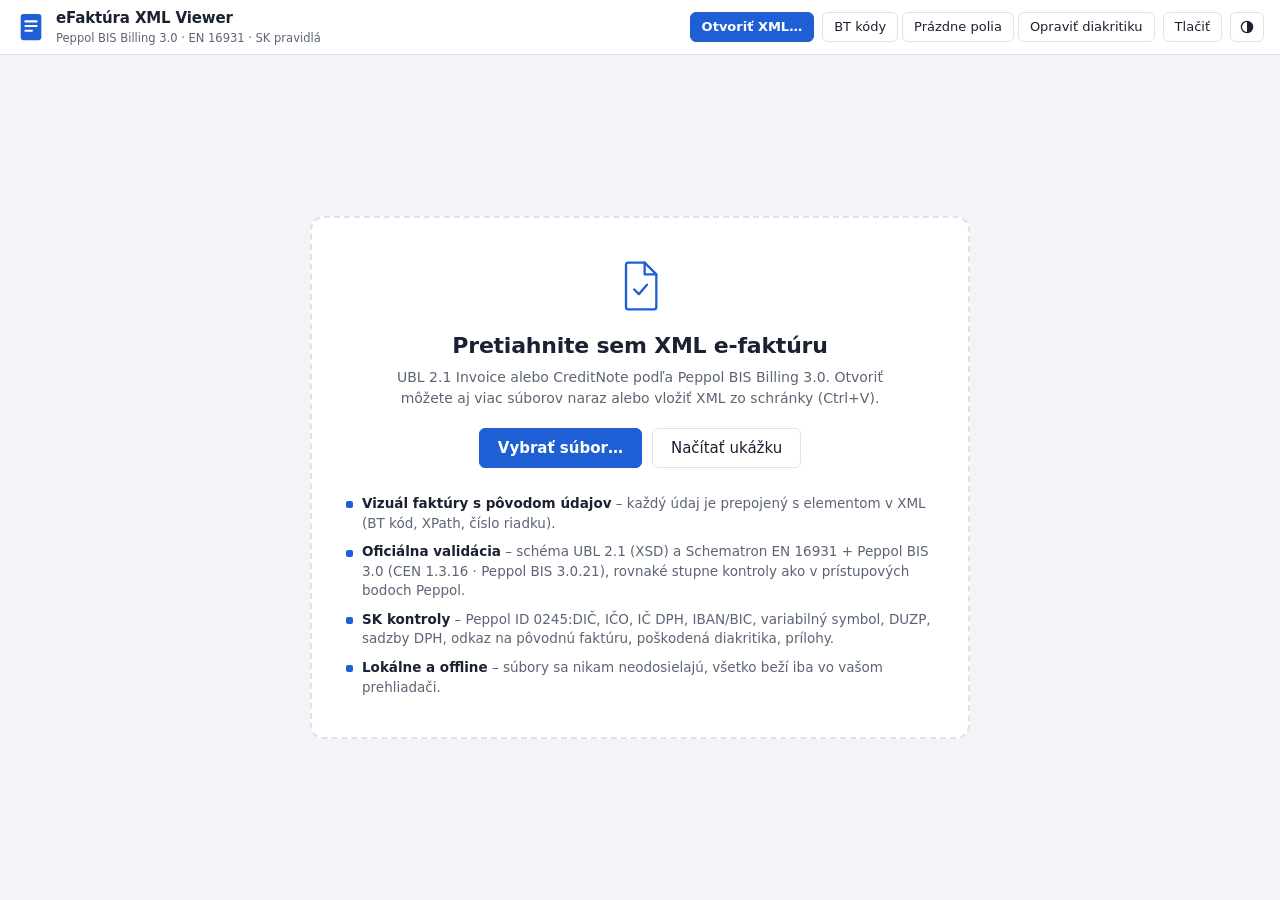
==== commit 6e80b1d0: "Oprava nálezov auditu: kontrola schémy UBL 2.1, bezpečnosť, SK kontroly - Nová kontrola schémy UBL 2" ====
--- a/eFaktura-Viewer.html
+++ b/eFaktura-Viewer.html
@@ -195,7 +195,7 @@
 .tab.active { color: var(--text); border-bottom-color: var(--accent); font-weight: 600; }
 .badge { font-size: 11px; font-weight: 700; padding: 0 6px; border-radius: 9px; background: var(--surface-2); color: var(--muted); line-height: 17px; }
 .badge:empty { display: none; }
-.badge.bad { background: var(--bad); color: #fff; } .badge.warn { background: var(--warn); color: #fff; } .badge.info { background: var(--info-weak); color: var(--info); }
+.badge.bad { background: var(--bad); color: var(--on-accent); } .badge.warn { background: var(--warn); color: var(--on-accent); } .badge.info { background: var(--info-weak); color: var(--info); }
 .pane { flex: 1; min-height: 0; display: flex; flex-direction: column; }
 .pane-bar { display: flex; gap: 6px; align-items: center; padding: 7px 12px; border-bottom: 1px solid var(--line-2); flex-wrap: wrap; flex: none; }
 .pane-body { flex: 1; overflow: auto; padding: 10px 12px; min-height: 0; }
@@ -210,6 +210,7 @@
 
 .empty-state { text-align: center; color: var(--muted); padding: 30px 10px; }
 .empty-state.ok { color: var(--ok); font-weight: 600; }
+.empty-state.bad { color: var(--bad); font-weight: 600; }
 
 /* ---------- nálezy ---------- */
 .fd {
@@ -238,6 +239,8 @@
 
 /* ---------- XML ---------- */
 .xml { padding: 6px 0 20px; font: 12px/1.6 var(--mono); }
+/* bloky po 200 riadkoch: prehliadač vykresľuje len viditeľnú časť (veľké XML) */
+.xc { content-visibility: auto; contain-intrinsic-block-size: auto 3840px; }
 .xl { display: flex; min-width: max-content; }
 body.xml-wrap .xl { min-width: 0; }
 .ln { flex: none; width: 4.4em; text-align: right; padding-right: 10px; margin-right: 10px; color: var(--muted); user-select: none; border-right: 1px solid var(--line-2); opacity: .75; }
@@ -249,6 +252,9 @@
 .x-comment, .x-pi, .x-doctype { color: var(--muted); font-style: italic; }
 .x-trunc { color: var(--muted); font-style: italic; background: var(--surface-2); border: 1px dashed var(--line); border-radius: 3px; padding: 0 5px; margin-left: 4px; }
 .xml [data-n] { cursor: pointer; }
+.xl.hov-r { background: color-mix(in srgb, var(--accent-weak) 55%, transparent); }
+.xl.hov { background: var(--accent-weak); box-shadow: inset 3px 0 0 var(--accent); }
+.xl.hov .ln, .xl.hov-r .ln { color: var(--accent); opacity: 1; }
 .xml .hl-n.x-name, .xml .hl-n.x-text, .xml .hl-n.x-av { background: var(--x-hl); border-radius: 2px; }
 
 /* ---------- mapovanie ---------- */
@@ -323,7 +329,8 @@
 .notes p { margin: 2px 0; white-space: pre-wrap; }
 .att ul { margin: 0; padding-left: 18px; }
 .att li { word-break: break-all; }
-table.lines { width: 100%; border-collapse: collapse; margin: 18px 0 8px; }
+.lines-wrap { overflow-x: auto; margin: 18px 0 8px; }
+table.lines { width: 100%; border-collapse: collapse; }
 table.lines th {
   text-align: left; font-size: 10.5px; text-transform: uppercase; letter-spacing: .05em; color: var(--paper-muted);
   border-bottom: 1.5px solid var(--paper-text); padding: 6px 6px; font-weight: 650;
@@ -369,6 +376,8 @@
 .f.missing.s-warning { color: #995800; border-color: #eec27a; background: #fff8ea; }
 .f.missing.s-info { color: #2a64b8; border-color: #a9c4ee; background: #f2f7fe; }
 .f.fixed { background: #e6f5ea; }
+.f.hov { background: #d4e2fb; box-shadow: 0 0 0 2px #1f5fd6; }
+.f.hov-g { background: #e6eefc; }
 sup.bt { display: none; white-space: nowrap; font: 600 9px/1 var(--mono); color: #1f5fd6; background: #e6eefc; border-radius: 3px; padding: 1px 3px; margin-left: 2px; vertical-align: super; font-style: normal; }
 body.show-bt sup.bt { display: inline; }
 
@@ -381,6 +390,28 @@
 .tip .muted { color: #9aa4b5; }
 .tip-f { margin-top: 5px; padding-top: 5px; border-top: 1px solid rgba(255, 255, 255, .15); }
 .tip-f.s-fatal, .tip-f.s-error { color: #ffb3ad; } .tip-f.s-warning { color: #ffd38a; } .tip-f.s-info { color: #b6d2ff; }
+.tip.card { padding: 10px 13px 9px; }
+.hc-top { display: flex; align-items: center; gap: 8px; margin-bottom: 5px; }
+.hc-badge { font-size: 10.5px; font-weight: 700; padding: 1px 8px; border-radius: 9px; background: #2a3550; color: #c9d6f2; }
+.hc-badge.ok { background: #1f6b3b; color: #d9f7e3; }
+.hc-badge.off { background: #3a3f4b; color: #c3c8d2; }
+.hc-bt { font: 700 11px var(--mono); color: #b9d0ff; }
+.hc-top .hc-bt:last-child { margin-left: auto; }
+.hc-title { font-size: 13.5px; font-weight: 650; color: #fff; line-height: 1.3; }
+.hc-val, .hc-sub { margin-top: 3px; word-break: break-word; }
+.hc-val .k, .hc-sub .k { color: #9aa4b5; font: 11px var(--mono); margin-right: 2px; }
+.hc-val b, .hc-sub b { font-weight: 600; color: #fff; }
+.hc-desc { margin-top: 5px; color: #c5ccd8; }
+.hc-list { margin-top: 5px; color: #9fd0ff; }
+.hc-el { margin-top: 6px; color: #9aa4b5; font-size: 11.5px; }
+.hc-more, .hc-hint { margin-top: 5px; color: #8790a0; font-size: 11px; }
+
+/* spojnica XML ↔ vizuál */
+.links { position: fixed; inset: 0; width: 100%; height: 100%; pointer-events: none; z-index: 55; overflow: visible; }
+.lk-halo { fill: none; stroke: rgba(255, 255, 255, .8); stroke-width: 5; stroke-linecap: round; }
+.lk-line { fill: none; stroke: #1f5fd6; stroke-width: 1.8; stroke-linecap: round; }
+.lk-dot { fill: #1f5fd6; stroke: #fff; stroke-width: 1.5; }
+.lk-box { fill: rgba(31, 95, 214, .06); stroke: #1f5fd6; stroke-width: 1.5; stroke-dasharray: 5 3; }
 .toast { position: fixed; bottom: 18px; left: 50%; transform: translateX(-50%); background: #121826; color: #fff; padding: 7px 14px; border-radius: 8px; font-size: 13px; z-index: 70; }
 
 /* užší panel s faktúrou */
@@ -407,10 +438,11 @@
 @media print {
   @page { margin: 12mm; }
   html, body { height: auto; overflow: visible; background: #fff; display: block; }
-  header.top, .files, .right, .gutter, .left-bar, .empty, .tip, .toast, .drop-overlay { display: none !important; }
+  header.top, .files, .right, .gutter, .left-bar, .empty, .tip, .toast, .drop-overlay, .links { display: none !important; }
   .layout { display: block; }
   .left { width: auto; overflow: visible; }
   .paper { box-shadow: none; margin: 0; max-width: none; padding: 0; border-radius: 0; }
+  .lines-wrap { overflow: visible; }
   .f { background: none !important; box-shadow: none !important; text-decoration: none !important; }
   .f.missing, .kv.only-missing { display: none; }
   sup.bt { display: none !important; }
@@ -453,15 +485,15 @@
       </div>
       <ul class="feat">
         <li><b>Vizuál faktúry s pôvodom údajov</b> – každý údaj je prepojený s elementom v XML (BT kód, XPath, číslo riadku).</li>
-        <li><b>Oficiálna validácia</b> – Schematron EN 16931 + Peppol BIS 3.0 (<span id="rules-ver"></span>), rovnaké pravidlá ako prístupové body Peppol.</li>
-        <li><b>SK kontroly</b> – Peppol ID 0245:DIČ, IČO, IČ DPH, IBAN/BIC, variabilný symbol, DUZP, poškodená diakritika, prílohy.</li>
+        <li><b>Oficiálna validácia</b> – schéma UBL 2.1 (XSD) a Schematron EN 16931 + Peppol BIS 3.0 (<span id="rules-ver"></span>), rovnaké stupne kontroly ako v prístupových bodoch Peppol.</li>
+        <li><b>SK kontroly</b> – Peppol ID 0245:DIČ, IČO, IČ DPH, IBAN/BIC, variabilný symbol, DUZP, sadzby DPH, odkaz na pôvodnú faktúru, poškodená diakritika, prílohy.</li>
         <li><b>Lokálne a offline</b> – súbory sa nikam neodosielajú, všetko beží iba vo vašom prehliadači.</li>
       </ul>
     </div>
   </section>
 
   <section id="left" class="left">
-    <div class="left-bar"><span id="doc-name"></span><span class="hint">Kliknite na údaj → zobrazí sa jeho zdroj v XML · podržte myš pre BT a XPath</span></div>
+    <div class="left-bar"><span id="doc-name"></span><span class="hint">Kliknite na údaj → zobrazí sa jeho zdroj v XML · v záložke XML stačí prejsť myšou po kóde</span></div>
     <div id="paper"></div>
   </section>
   <div id="gutter" class="gutter" title="Ťahaním zmeníte šírku panelov"></div>
@@ -497,25 +529,28 @@
       <div class="pane-body about">
         <h3>Čo nástroj robí</h3>
         <p>Zobrazí e-faktúru (UBL 2.1, Peppol BIS Billing 3.0) ako čitateľný doklad a pri každom údaji ukáže, z ktorého elementu XML pochádza – kód obchodného termínu (BT) podľa EN 16931, XPath a číslo riadku. Súčasne doklad overí oficiálnymi validačnými pravidlami a doplnkovými slovenskými kontrolami.</p>
+        <p>Prepojenie funguje oboma smermi: kliknutím na údaj vo faktúre sa zobrazí jeho zdroj v XML a v záložke <b>XML</b> stačí prejsť myšou po kóde – príslušný údaj sa vo faktúre vyznačí, spojí čiarou s riadkom XML a zobrazí sa karta s názvom poľa, popisom a číselníkom. Pri agregátoch (napr. <code>cac:InvoiceLine</code>) sa vyznačí celá skupina údajov.</p>
         <h3>Validácia</h3>
         <ul>
-          <li><b>EN 16931 (CEN)</b> a <b>Peppol BIS Billing 3.0</b> – oficiálne Schematron pravidlá (<span id="about-rules"></span>), rovnaké, aké používajú prístupové body Peppol. Ak doklad nevyhovuje týmto pravidlám, sieť Peppol ho odmietne.</li>
+          <li><b>Schéma UBL 2.1 (XSD)</b> – povolené elementy a ich poradie, počty výskytov, povinné atribúty a formát hodnôt (čísla, dátumy). Model schémy vychádza z oficiálnych XSD OASIS; obsah rozšírení (<code>ext:UBLExtensions</code>) sa nekontroluje.</li>
+          <li><b>EN 16931 (CEN)</b> a <b>Peppol BIS Billing 3.0</b> – oficiálne Schematron pravidlá (<span id="about-rules"></span>). Ak doklad nevyhovuje schéme alebo týmto pravidlám, prístupový bod Peppol ho odmietne. Jediná odchýlka: nemecké pravidlo DE-R-019 (kontrola IBAN) nástroj overuje sám, lebo jadro SaxonJS nepočíta s dostatočne veľkými celými číslami.</li>
           <li><b>SK kontroly</b> – interné doplnkové kontroly podľa požiadaviek Finančnej správy SR. Nie sú to oficiálne validačné pravidlá; upozorňujú na nedostatky, ktoré oficiálna validácia nezachytí.</li>
-          <li><b>XML</b> – kontrola, či je súbor korektné XML v kódovaní UTF-8.</li>
+          <li><b>XML</b> – kontrola, či je súbor korektné XML, či kódovanie zodpovedá deklarácii a či neobsahuje DOCTYPE (DTD).</li>
         </ul>
         <h3>SK kontroly</h3>
         <table class="map small">
           <tbody>
-            <tr><td><code>SK-PEPPOL-01/02</code></td><td>Peppol ID (BT-34/BT-49) slovenského subjektu musí byť <code>0245:DIČ</code> (10 číslic) – PASR SK, FAQ FS SR č. 23.</td></tr>
+            <tr><td><code>SK-PEPPOL-01..04</code></td><td>Peppol ID (BT-34/BT-49) subjektu so sídlom v SR musí byť <code>0245:DIČ</code> (10 číslic) – PASR SK, FAQ FS SR, časť II, príklad č. 23. Zahraničná osoba registrovaná na DPH v SR môže mať vlastné Peppol ID.</td></tr>
             <tr><td><code>SK-ID-01</code></td><td>IČ DPH v tvare SK + 10 číslic, deliteľné 11.</td></tr>
-            <tr><td><code>SK-ID-02/03</code></td><td>IČO v BT-30/BT-47 (8 číslic, schéma 0158), nie IČ DPH.</td></tr>
-            <tr><td><code>SK-LEG-01/02</code></td><td>Zápis v obchodnom registri (BT-33, § 3a ObZ) a úplná adresa (§ 74 zákona o DPH).</td></tr>
+            <tr><td><code>SK-ID-05/06</code></td><td>IČ DPH odberateľa (BT-48) – povinné pri prenesení daňovej povinnosti (AE, § 69 ods. 12), inak pripomienka (§ 74 ods. 1 písm. b).</td></tr>
+            <tr><td><code>SK-ID-02..04</code></td><td>IČO v BT-30/BT-47 (8 číslic, <code>schemeID="0158"</code>), nie IČ DPH.</td></tr>
+            <tr><td><code>SK-LEG-01/02</code></td><td>Zápis v obchodnom registri (BT-33, § 3a ObZ – len pre podnikateľov zapísaných v registri) a úplná adresa (§ 74 zákona o DPH).</td></tr>
             <tr><td><code>SK-DATE-01..03</code></td><td>DUZP v BT-7, ak sa líši od dátumu vyhotovenia; BT-8 sa v SK nepoužíva; splatnosť po vyhotovení.</td></tr>
-            <tr><td><code>SK-PAY-01..09</code></td><td>IBAN (kontrolný súčet), BIC/SWIFT v BT-86 (formát, zhoda s bankou podľa IBAN), variabilný symbol v BT-83, kód spôsobu platby.</td></tr>
-            <tr><td><code>SK-VAT-01/02</code></td><td>Kategórie DPH používané v SR a platné sadzby (23 %, 19 %, 5 % od 1. 1. 2025).</td></tr>
-            <tr><td><code>SK-ENC-01</code></td><td>Poškodená diakritika (UTF-8 dvakrát prekódované cez Windows-1250/1252).</td></tr>
+            <tr><td><code>SK-PAY-01..10</code></td><td>IBAN (kontrolný súčet, dĺžka podľa registra IBAN), BIC/SWIFT v BT-86 (formát, zhoda s bankou podľa číselníka NBS), variabilný symbol v BT-83, kód spôsobu platby.</td></tr>
+            <tr><td><code>SK-VAT-01..03</code></td><td>Kategórie DPH používané v SR, platné sadzby podľa dňa vzniku daňovej povinnosti (do 2024: 20/10/5 %, od 1. 1. 2025: 23/19/5 %) a výška dane v eurách pri faktúre v cudzej mene (§ 74 ods. 1 písm. i).</td></tr>
+            <tr><td><code>SK-ENC-01</code></td><td>Poškodená diakritika (UTF-8 prekódované cez Windows-1250/1252 alebo ISO-8859-1).</td></tr>
             <tr><td><code>SK-ATT-01..03</code></td><td>Prílohy – názov súboru, platnosť base64, typ obsahu, veľkosť.</td></tr>
-            <tr><td><code>SK-REF-01</code></td><td>Podozrivé mapovanie referencií (napr. číslo zmluvy = číslo faktúry).</td></tr>
+            <tr><td><code>SK-REF-01/02</code></td><td>Podozrivé mapovanie referencií (napr. číslo zmluvy = číslo faktúry); opravný doklad musí obsahovať číslo pôvodnej faktúry v BT-25 (§ 85o ods. 5 zákona o DPH).</td></tr>
           </tbody>
         </table>
         <p class="small muted">SK TDD UUID v pätičke vizuálu je vypočítaný podľa workbooku FS SR (UUIDv5 z BT-34 schemeID, BT-34, BT-3, BT-1, BT-2) – informatívne.</p>
@@ -531,7 +566,7 @@
         <h3>Aktualizácia pravidiel</h3>
         <p class="small">OpenPeppol vydáva nové pravidlá spravidla v máji a novembri. Aktualizáciu spustíte skriptom <code>viewer-src/tools/update_rules.py</code> (stiahne aktuálne Schematron súbory, skompiluje ich a znovu zostaví tento HTML súbor). Zostavené: <span id="about-build"></span>.</p>
         <h3>Licencie</h3>
-        <p class="small">Validačné artefakty EN 16931 © CEN (EUPL 1.2), pravidlá Peppol © OpenPeppol AISBL. Schematron skompilovaný nástrojom SchXslt (David Maus, MIT).</p>
+        <p class="small">Validačné artefakty EN 16931 © CEN (EUPL 1.2), pravidlá Peppol © OpenPeppol AISBL. Schematron skompilovaný nástrojom SchXslt (David Maus, MIT). Schéma UBL 2.1 © OASIS Open. Číselník kódov bánk: Národná banka Slovenska.</p>
         <details class="small"><summary>SaxonJS © Saxonica Ltd – licencia</summary><pre class="lic" id="saxon-license">      Version 1.0, June 2020
       
       Software: This license applies to the packages &quot;xslt3&quot; and &quot;saxon-js&quot;
@@ -593,6 +628,7 @@
   </section>
 </main>
 <div class="drop-overlay"><div>Pustite XML súbory sem</div></div>
+<svg id="links" class="links" aria-hidden="true"></svg>
 <div id="tip" class="tip" hidden></div>
 <div id="toast" class="toast" hidden></div>
 
@@ -806,13 +842,14 @@
     </cac:Price>
 </cac:InvoiceLine>
 </Invoice></script>
-<script type="application/octet-stream" id="rules-cen">H4sICG4Z0moC/0NFTi5zZWYuanNvbgDsvfty28iW5f0qaPVEWKwSJQK8K1pzjiy7K9TjcrltufrM2PoDIiGLbd4OANrWaXueZSLmTeYBvmf6MhMgCYC4keYFIn9xOrosCTeCuVfu3Gut3P919Pro/Ghsdj6bn6yjk6Mvlu30RkPxO6MifvT/8Ofst7r4pWN+Gw3nv3onf/y3d5px2hR/dE37k+WKX//bu9lP82MN8buhObDEP2/+eFN+9fLPl6/Er2yrP+qYrnnXl39x7Yl8lLtJr999YbrWTU+dYFSMRlmvlPXGjV47rxrn1fqpUWn9WjHOK/JZh4446Nugf/G/tY7ZuZjYw/OR6fScc3lD59wZW53efU/cRjzK+eSuf+50HqyBef7N6Z5fjQaD0fDy0yfb+iTuKH4cj4bW0HXKhta5W+liz8XhnfCFhktex7a6Pff1yLXEyZZtj+yLB9cdO+dnZ91R73RkfzrTK6d1o6Wf/cMajrqjU73WrtfatX9WB2vWN3eVB3/5zbWG8vsKPfzfu0te7N8nZl/80ZJfoXnzOLbkVezuvfoM4iN8/fr19GvV+xTtdvusYpwZRlkcUHYeh675rTx0/lkT15seP57Y/dNRp99Rp3Sdbv/Mu5trj4bywG9O3y2b417elyQOnZ6W8xRNfMTlXsL18Muo15Hf32TZ9/d++Pe4N/jNEeNbPPPF/xZD/uro/MN/qQjujMSPva74lwyFybB3P7IHgVjqDbsyPGpaNXSaaw3GfTHgxS/v++YnecjIET8MRt2JisWrl6/LL1/rjXZVL79//upU3FkiQH/kOiokK/OA/vf/+uG/ztMv4sG73mX7vaH8o14T/7a+jc1ht+yKgSl+dW/2HXmEIz+a+PkXLfRo5njcf7yJ/n16ubr3kPLf/zwZyifoShwZqYe+G3Uf5Yd+Jx7TfyPz63ZHnT/srmUHr/x6fq5j9a2OG7nT/Oz74fwDiytNBiI8oldSQHShAUVA0YFAUThyP/1p2m+t+1RkOO0Ne27P7JenQVSe2L1AzOpHP25n/zuJYpwewrgpkExBrr5JiOs22+bf5vDQambimv76pTb89//K973+mL6P8CsVoDSYP4b/Ms9jAGj1mw0d+Q2cH+U71X8YRySIljN/pA0PejHiFkNWfEP62d9+f/VODVgA9+AAd/dQuJB6TNGhFYpix/r7xBp2UpKe+Dgfm65r2cOVw9w/nygnyonyn4ryaVy3l4xrEYDzsO51A4EYCurL8FmOG1yl6Jfv5J9FBiXXHioNCeRGD6NRKOv4S2C11K4krmGsbz3HdUJ3ec4ShiXMQS5hssPlznQsf6USf4A9Grnh5YdtmfI3powoWR3o9sxPsijxvfL9+8LR4oE7n8VvOqYt1zl/yTq+K35eXCiF0Gaa4zuLSDP9vHrixxEI1Bt+Kv/nqDeMKZEEzhnZL83OQxAAPbQKPKp47aG/h/88sOxP1mX3PxcfZYZol+9jvwiwCqw6PKxKKFemxPJuoWkGTovwspjjxFzlJDMl0kIHqsL39AdrMHYfA+dVtEDqFINd89VVwvD7Yvd/mB2398UqBxZX0++gmvUdzCCNcjH4BX65ibGzNYg6ia2/iDA/D4d5fA1mKZQIlmCSTyxu6UU+3UX6w+cf/eDdnuBdIcozAQlInlHK4GOyPQSZyHRurSVVLYkb4oa4WYib+XrwMqWcr/7z0wX9989flaWgqX+UUMdbB2uQeZMcxcL6/hQLwTqwDqzLWJDXM5bMm67nLRQQ0UigkQC6Cq+RaBdCI/G/[base64]/7Cc8irVDtU7VX18H7jmTcl0Gp6CHYe3aspo2jdt8DeYTGS09GT46/+q2R9k/Nxq5gf9tfhPMCGI++Ns56tquKhh2p/8GPQn+nlXwKFMCKZQFbyB+GGupgohlL6Yl/iAZQjA+tvNzctKs1X5PgURbWnsOC4ttCVLANet3z3mVWzz7l/eD13x4uWa1x2pz7+wGNzi48QuRpMO7luuSmBtv62m9Wm2oJ42zgzWFm7C47nxcyOi3qx8F4F2Lm7fk726NRkAFx+DD/Lx6Kdf9fJ3yVjOxxQEwq+l+TMNgnOfT7LPhH3IbYGdvunIIByNxQ9nuVJ9XWLCm5v/Wano7e/T8+enfVnsM+xPxLNJOr6OYFtfLNsJZ+vmt54zP8IcdizHHdll8X8i4tVNxKVvxC+9eI6uGSLAPB45PT+BjwPmMP60ovgRqo++kAfLGqP8EL2+JQbB1fnZe0d8grPPo6EYXM7Z5Xgsv4KzV2LC6Z9Z9+Znd2Kb5S8966tll93RqO+c3U16/e5ZfOKUXE39YvYn1h/3geSqH3q6m/CXPJwM3ll//9eBGzghfIB4i68ng/k91Q3k6xDfiSzLOL3hp74qeltW13ntVVoW1lbdUbjrcRRfvfEHyoKy+4yy1reMvXur7aNctVB9fhFZzRBgvNxJjmva7mW0dBvvH3G9f/dca3Bc+iX4tLWwxrQ3FJf1SOTRvaeKwlJCuJNUBSLGiCtqniwxdc8vVf155jVwTmc07JhuGDqIV+IVxiMl6LzJ1ptd//2/juKWLjPl7oJfLBz8wUv9iL2SLE71y77CJM9lPiSVMkNkS/3791nsL5RoMo6KWdDFLaQWCV7vAW+PVvBzLGYZl2QZoBaoFUCp+vqyjAZZBvFKvG43y2gkZhl/3XGasY75+g3zNfFP/AfivbW++brNfE28Eq/bna/bifP12B51LEdyZGU5EdoTpUg5/niUOIvnnLw/HpXyre+rudb31QKv76/IF8Af8GeON3V9bflC3SBfIF6J163mC5GgC06ZHfEtiy/1OOfkruea3PUCT+43TO6ABWARAIfa+ib3OpM78Uq8bndyrydO7q4YF/s6s+fYZnHBt7kcmjV00Aw0A822imaRoAvCxNlR8pYP01BMRq7K9+9Jh8bAV5xvLh68zlbeTiLbUl6dW8rfP391fZXpKP/UH92Z/TembQ7CH8cbLqfiSXrixVinvaFAZ7Nfnu6447O48+1rInbySra3Vnlz/BNxngNpB+Y8nwdhTDISBbyFyFfhXgtAQFWraWEoHHjOtdHwtfTJ3lyFDVT+Jq/v/IiV8Tq2rU7UXeWKh+uLqHo7URYq2xx+Dh8t/+lYf58a2Ilj4vjAdpDoDa8HY3/8TwPMWZgMp3vSNLMnRuvb2Bx2y3IxJnMXs68sT+Ildx78bZ+U/X9s92Rgi7c0/as1dbvO43d8Kv2R75SX1IcU70JpXkdCl9A9MC95UdpPnCxsd+tHrTnd+Smhedc4O4cXE/bEduQO7x2z3w/vPDO96uVzbbZlh/pnIGWYQlhYDDbFJzgS8IQqRfxGdK18ezY9D+1eo/u717S93WtUgAe3rkkPb7Wjjf88ndFQbk/h4UfSBj1bvnnajk2bv/nCLkLPk3cR2vjTpO3XlHCKMxmP+z31/HEHxgD7L/EV7gVH/S9pjvrIhooiSwX4AX6AfxofRvJuvcNRJgW2RMIWrAYNBCJZN6N3062M1XZIQ2tWR5YgO1Ir1N8ur77Htsypn4klp/tQnm5I55x1Rv2+eh3iX11rPOoN3ZSPZg/EI//DKiuDT7jA/GeOz5lQXJ5vgbzEfsqGPt9O+Z8nQ3nXbuBa+s/szGYkE3zTR2ePNuAQONxI/PvR/7XnPrxZYbGrstxvzvndSAS3GcmSgknxhNUsUUwUJ8+CRrKuJrJp4cByzenqJm432ZfBiTvsKY7pbhi82lJ9Dacn7kNHw27HDQ9a+didM9eyB86Z5nweJVyjJmNA/lkkdLb1z3RGBBKfQGfEbY52BjHz+gF1WDSaORosEn/EH/G3qUaNL7WUlFeE3nlHMjQjOyPhDcbkD/[base64]/v9jO1UOp3A1hB5b9ybrs/ufio8xx7/c3ga09JrYtdU5SqXTTG1hkVAQ0GdWOMqpGKF1ZBJDF7OVnmg6kJDrOaGKH1lqZeY53BmkOaQ6o+BTSnDSuRzz3+QvL6di9ccTpm1jsTfzUPwIXSq/6Jl6iyHgRBxfyZcqBdqaf6mdgCphyUCrJYkUEA50lxQEpKavtXEpKYpQYJUZRW5JRk1EDYsVdpdcqKDLBCDACjEjBCD1TJ5Web6DsBGaAGWAmA2aMBF1ERAsRVWbFEpAiwv4molXGUOVU196Z30bDf3t3Zpw2j5J5yem+KnIHqV7fOlW75pW/[base64]/XlZeGFoCod6c971ddLa9DoJCK3s3/GUyjcAm+EnPtrk7ggFgwCHvtO/0Tedh2v7jLFf/Ol1O9m9u/qfIrtvfp+enTsWLK5tAW45vPSdgcX3o9WVhRrafvLEcd/XQDi+1siAt0qFovc/kN81dGa7m54NWoBUZyzxoYxpfhuN7qZjWJh9e35y8fnPy+urk9cvb8MUW/kYsEovEoh+LjUpsM4/7YdnftCKwCm/LyVZ1DhM/nZ6ezQqWk7714a/+ZKddaP6Zx6Wzv/a6t2cyVFUH6/6o428gNA37s78uPI9OW3ni8/B41Wh4hrrKRTagOEnvZpfd744ZkAhj7Ry7dk75UzgRlV04vULUPBP9y+t5Ka7Xd1XgbWxxKmfd2e0+dabPfLHG/p/TZs3nYdpSTPR/mv1QoWC60p1hk1e/nxUe9O/f1SPmetHRQkRSMhJfiRBPYvfuJq4VfbmX8uX+6HVjpCYrrDEizHCyola2MpsHX3k0cccTd+meZgtX2IfmZkhNmMeKr0lF/kkSRRIVkn826jm2wCBuiBviJrIthRbNpOeZottz+1YgqwvliJe5BY0vX+uNdlXXtIFIX/va3Wgy7GruSHv//NVRapI6dMrSYdr7Vu4Ny7Msuqzklc7SCWvq1UheSV5JXjetXGw0sl3rlymA5MXvzyOS+FqDuoHgLeR1f/[base64]/TL65fTtA5q1oyQbnGsNxn0xxN9OlKrZNoef/a38BCjJjQBkcVAAmh+GeP4JqgMzBQx6w2tl1JWRcN83P6ns2J+dHLU3cWUeai0ZJYNRd6IC8erl67Kv9C+/f/7qVFxT/Nn6NjaH3bIrFbfnR/dm35GhJ15y58Gf4cZ2byT+WdYr0z+onPz1y9BUPT6deV9noe9d5UTEtXLEqjMC6wm2FSCID3BmjNnIyo8XU1nrU7w/43H/8Sb692mw1wKQ0AlsN1zWU/YUSLa+hxcMxCqxShYbirbA6jY1LuurxCWb1hGvxOsa47V+lGetacStNQ3WmoQSa82MtWblZ9eaZylrzRdLrzVfhNaaL5gPCeIDXmumZ6h6JEONLkfJWIlQInTbGat+lJ2vVuPyVfZDJpDIVzPy1Wb7Z/NV+evjkvZd+2saS+LPcpe3kQz2izUcLmavamvTyTBcBdZDF2GSJLYPeSfm0OJvutq7mWW6sX++DG5jNhi7j4HoqmgLGW+4UtQZiQN6cldjWcm96w27Cky0Wuix5NZpMoCHryUM3FwFMEiig7fZ8TsfiSqxTR/9iTzcmCl22q/ETfs1pn2ggWk/fdrXDeNn530RWOeXXTEqxQOb/Rd+E7K31r1l+3SunwvolWpEMSEV1OuKyR/pz7CkMmOLTxZRlG/prqRNYCNKk7xKk7Fpm4MV1NJ+nuOUPdTrznXTleDNPCG3ajbp/zuQK82QOixkT8vb/NrJrFYS7GbpXX/WvFr3m1e3vebV6oMu3bk6+jFVD2v/WTqj4RfLdrzXG2gC/uX90BVPLl+JO1LPFXojhXjIaQ/t0FOln+JMxuN+T32suAPjvn3tKCr87TyMRs5Cy2/X+3dP5MDHpV+CIyOces8ap9DwG7w/7GXyLELqGX1614DnO2okNBq86w0/hVsUe52C/FP+stj+bAY0nqHIcxB5y+4gDMV5pcLzYsRAGehmGG+VzNmUKeqMzD6tuA5JsPbQsLZI7kfdyLGDeZr7MdB/+6f8iTN0mVURBwO/Hdnsalfhq90PA9Di2gLlyv8p0DCGIgycs9js3HuKjKQuULi07E/WZfc/IxNGf2L9cR962pvcn/0/Lt++vn7927kmq5aaeERN5ISymqJ9zKqefDzSnAezO/pqdbW7R00WOUUgDj9pXu+6cKP3hfe1+EALE0FkKoh9fu0oqzmbSHpty3GsbjkZ+9Nas4XPxxiPMR5jPI3ZGHwsFrfemE03WnRmI3AInLV2ZvMT3sXFwyzq2vuZ+2exo1tK4UPH9S1X/cH29Rb+Q71X+9BMu0MniKP1aiXxi5peqOztaDM9/S+X79kYBvgEPpcTPEcjLVy5XaCI/hIKUj0xSK1vPccN7WR3+ZzwJDwJzwwOKRJTixxS0kSasO3b9OjknKhqFDcn8j98iGLOehGgDCgDyiyZBBhHO6jxu/bEOkpRiMftVjcUo/R3X0cZv3IIU1Ffe+7Dm/XpqpS46Zv4KtRb+SWstQkIyFO0UJW5zGj2cGuVGcUA9FI6qF08YJoGKubwjUgrkDIxQTBBJEwQzVg0DiE4Qh6EPCDN0xby1LJ73exCxxOjBrnv2asKQeanogFBA4IGBA0Ig48se/sakJqBBoTAIXC2qwGpVdGAPAkNSK2GBgT4BD43X92LRNoyGpBaHQ0I4Ul4rlMDUqtvWwNSa6ABAWVAmYNOAhqF1oDky0aS9f3DkZueigAAAMBhpRnhYJF7iJi2dTN6N412tb3I0Jov7de30UhSjNoD8fj/sMqKZ8shYfJFSxW5HUnq2Q9W53N4t5K8p/pZS97Dc+zPv+oOfAvo8OP6RawsI44uNXt9q1s2Hcey3eUZ0+DZkKaQppCmkKYMPtKW7ZOm9QqkKYFD4CxPmqbtwNUfeTfIKd1LLhAmVgi8DUrd+Q6jl+9kKe/eHg3kD/8rlNYvZN+xVcLAvUKHTO6vzH5/BXdA4C10Rtddvwtl+DYUFsEZcCatrqBm6Gn3ukp8mXCVUmEIsOTW1T+vM74XH6afRJv0uj9/g+dvy3Uj6Qau1x0ggZOp6/upU4kUT44FpJ1fvyhp/3ShPXu2E5VKTLlkQUKUp0qiNlukOEJxhOLIpn0qdWONiPRBofRtWWKlNpfQaXLD0JHtyo1Qpzyzdvz8t7JRK8n9Uvt9tcOq2RtqpvYu5lh7qr0TZ92UdcMonR6lOuiS+a+87uc67uf9dz/HubJgM1l1IGcIImFze80YEhocRP+X2lRYj+suWKe7IEFNd8GM7oKN9XQX7HRGk6HM4K4mjjsSK18x97uPZ/Jv/r/ESvXlsKs0DNcvgi0HjfW0HFwk+EO3C3YXlLnJ+/FYdWCKtBdUCgTVTSyq+dzQc5F4gFE0R450P95IrM37LQfjPxrwG3qy+AagChrTG0GvueNoPE4n9ZR6Qr0XG/RepPdibO/FBr0XmYWZhVNIxwa9F+m9yJZtYO3BbdnWoPdi8XsvLllboiEj0gmkE0gn8JUw+FhBbsVX0qAhI4FD4Gx5M77GPjdkXJZQfnI79DXp0gimgqlbULM1V+/S2KRLI+FJeK6VbWpuvUtjky6NoAwoc9hJwP50aWziU6JLI10amSCYINY5QdClEckPSLP3kp8WXRoRhgA/CEMQhjD4yLI3Kwxp0aWRwCFwtiwMaVURhjxdYUiL1o1gKpi6hZJfa/XWjS1aNxKehOdahSGtrbdubNG6EZQBZQ47CdiD1o0tWjcCAABAzjSjnZ26J7UkFPmF3bubuFa0LeGlJOV+qEeypkUHGgrC74Fn8HsMPibTPeX32jQUJHAIHBoK0lAQnAFnCrjabdNQMNhQsFFdraFge08bCnoVj+O/TisXJZoIUhBhyqMgkmWjaK+7iWCjelu+ebC055NHS3xdEj7F6O11NLPblRtdqj6Atfa0e+CD+cWSrQMVbmm9rvhm5NPaG+8S2MZ9S5dAiDOWEgfPnLefWJdAI65LYIMugQQ1XQLTuwQalW11CZT/Gjmu2b/0sr5go0B9PY0CE1pxRe66s36B+R6PTATQom3gZpvzhUKO7oF73D3QqNA9kO6Bcd0DjQrdA5mMmYyTGUajQvdAugeylRhYe2hbiRkVugfuQ/fAaM2JBoLIJpBNIJvAR8LgYxG5DR+JUaGBIIFD4Gx3nzijctgNBBe45qe2VZyh00MQWAVWN691i0baElvFGTo9BAlPwnOtnJO+7R6Chk4PQVAGlDnsJGBveggaOi4megjSQ5AJgglinRMEPQQR/oA0ey/8MeghiDYE+EEbgjaEwUeWvVltiEEPQQKHwNmyNsSoog150toQgzaCwCqwuoWqn7FyG0HDoI0g4Ul4rlUbYmy7jaBh0EYQlAFlDjsJePptBA2DNoIAAACQM81oRzqqDOQuYDejd9NoV9uUDK350n59G5Ykxag9EI//D6us+Lcc0iZfzFSR25qknv1gdT6Hdz3Je6qfteQ93OmbzsP05Z2ldGLsPPT63WgXxvVud3Yli0T2fIe1DT7AAnL9uPZ3NPfOuhI3OYrf65b2klC/zHNQvww+kqx9o36rtJckcAgc2kvSXhKcAWcKWAWp0l4y2F5S11dqL2lU97S9ZKTUcyx1NX5Z5UzA2/lilaOk/dOF9uwZbSgpnDA1UjjJcuJU192GUteDbSjHSgM4a0HptZ6U2kmzN9RM/6COB2iarNCrLpX1emnTbSiNKgZu2lBCvLLkOHjlRfWJtaGsxrWhbNKGkqCmDWVGG8raWtpQvjEfpejxd8uUAgu5IjXtru8JUavSN3ZvYNqP/q9eTwZ3ln39ItiKsrKeVpSLtH/irXfWj3KJZyQvAcJoSrmmFoy5466AnSkDgLrN/pRBYN+DppQ1mlLSlDK2KWWNppRMxkzGKbxkjaaUNKVkbzqw9uD2pqvRlLLwTSlXrEDRmBIhBUIKhBQ4UBh8LCS34kCp0ZiSwCFwtrz5YG2PG1Ouyj4/uQ0I6zSnBFqB1i0o4OqrN6es05yS8CQ818o91bfenLJOc0pQBpQ57CRgf5pT1vE20ZyS5pRMEEwQ65wgaE6JAAik2XsBUIPmlOhDgB/0IehDGHxk2ZvVhzRoTkngEDhb1oc0quhDnrw+pEGDSqAVaN1C5a+xeoPKBg0qCU/Cc636kMbWG1Q2aFAJyoAyh50E7EGDygYNKgEAACBnmpHQoPJaZQpqv5L+vDulXslKEfrW8JP7sIPuk4tbniSckrb/CX0TYSWBX1hJBh9z/96zkk36JhI4BA59E+mbCM6AMwVcnDefTt/Er6Y9lKvvzXZOrK/YObG5p50TQ0WX42gfxdNS6V8u9ApdEimTMBFSJsmyhDTX3SWxrt+Wr4ea2emM7K4plpaatJlqsgCrjT0Bm6M5VkdEtvuoOa457Io/OZo51Hre59Sch9Gk39WGlsh4xS87/UnX0kztfiI7LKrreDo3dZPJ0NWGSummGiy2mqVT7dLV3AdLG4zk3bQ3V9fau+kN381uKJvNdnp97cF0tK51L95HV5xleqfe92zH1Rpat/ep58qH62p9U/ymNvuNbXn3ML/1BpPB9BFG99MD3JF2pz7K1+HGOz42cUXT8REmk8XSwUsZmk+s42MtruNji46PBDUdHzM6PrbW0vHxhdXviTTz8Sz4wyu/[base64]/[base64]/255DYB692ZS+6m7cqNuU42/gALEfnjuiv+MTvrStzkiI6OEJjgNgQmg4+kYb8JTJ2OjgQOgUNHRzo6gjPgTAFX9frT6eh4Lz5Mf9P9HJsr9XOs6nvaz9Gr7BxLYYhfRTkTqHa+WNQo0dSRSglzIZWSLAOJvvamjs3bsgROzZezye6Gpidi046f/1bW6yW5lanszzgSr6Q31MzgoR0P1jS5A7bXpbFS2nRTxKqOB5mmiLCIrDcOXkagP7GmiPW4pohtmiIS1DRFTG+KWDV+uinimXxI/0N5ZoV+f/RVNvK+ejDF2veDXJt6/7weduUnE+PwQlOXOS7dat+1s84wMLBXuEag1WJro60Ww08VaaT2xRoOF7stKq3FZBhuL6Zv/MFIaMC+w265mLf/oVqpyKEl7mttvW1jJHB30kTKX0ItNJDaijpsUZwVwflA7debeoL54JbbXM7G7w//X+m9LF+s+KwMSYbkKrPij/[base64]/Y/[base64]/L2/Cy7TdPB/UJ4k+2QTUJ4OPVHZfqc8G1CeBQ+BAfUJ9gjPgTAFrTQ2ozyD1aaxIfTb3m/o0O+eBQt4H/2evlnUWqVsdz8tAijO9flEqXTz78/Lm2e2Z/zP8KWUVJk7KKpn8aWvd/KmxXv5UoJoY+h4qapKM8KjU+gap1IYOlUp6S3qbK72NBMvILq4pLrzfz1vLdMTaNj5HKuSzXol7QW2Rg4HuUFsMPlKLPae2GmwhSuAQOFBbUFvgDDhTxLW/AbUVpLaqq1Fbjer+u/ri6hklTcFF+kGy6AGbRSWFuZJKSiab1aitm82qrpfNshWmeRRWU+Ff9sFz0qu1SdKrCelF4kvimy/xbUZa4k6sI0gZUgnQB1KGwcfUt8ekTAtShsAhcCBlIGXAGXCmgGvTFqRMgJS5+qNcqa/Iy7T3k5eR5YpjOBUKIUx1FEIyOZVmZc2cikLk2/IytIdmDru5SRWPiel5PXwtzX2wNEe8B00mvtrofn7i5siUZhUyhYSVhDVXwhoJFhxEOIjI0UB3cjTIKgYfqcVPkFXNGmQVgUPgQFZBVoEz4EwB1/41yKowWWWs2BqsWcdEhImIYgrTJcWUnyS8GusnvIwlu4qJDNg1e8NNWolO5Cl3I/[base64]/[base64]/4ExRY4eihG0u+mGwb74HTSDvMBX3vuwxvTNgcrpMpjMYtZ9tApD+QNFQlgqvW3+PYUGMvk3onLAVzbMt3p4d6r9kv5xvfK97/d3Lys1NuV77OH0+SjXXxc/dE+HqVOkPE8Rngy3OkDxk7PyYcHKiKzU6BNWZMc5JokGiYzJKxG5gj7rXW/HhicgV4cyddtts2/zWE++L8p5AuY74sQeztRPK5tDj+L38ol1di2Oj6aihiXE1UlXPUkqonqQ6hoDnrD68HYDwVZCFBLJD/05L/FmiUY6zIfHIy6EwUFVy9fl1++1hvtql5+//zVqbio+LP1bWwOu2W1tJNlgb6SK6mgFj+fyYf0P9SZiLLopiwf5IrV++e1t023GIcXmteX4Fb7rp11hoFxvfwlVPT3ZHLSbk6fSy0MV5YuxAZ9dJPdEEaOT79Yw0CtYeBnmkpzMhl6ZdPIoniDD0Y+A/IdXj4TDEe5AHk/Hiu5kxI5iV+atjV0Y457I4eWbB8Q+dtMBnXiVSI3jijTNOdTZwodF4ptUXj+2+XV95+QQc3UZPq5nqIY06ViTN1/RyKxCMwfRdf7gWww/7e8lm9yNnx/+P86mj9IzA1erPisjEhG5Apz4o/5D7nG5bzYPy+J+MmL2XHDCcsvEXRdX1ksUASLMDCqAub/e5rGBvPW8AY6MeW/6Pp2/qUll9j0eQVLzCrn47VXsDyi3/Fe74pltl09ZFqpLeEUZzIe93vqY8UdGPftawt13gWDhBqOvlCi51qD49Iv85FRq4Qrqve9vid6pt5HfowGQUWIvr363lYTBzE9D955XPdC8hDwUiwQ3+m1yJNk6iA8L0bocG+0nNterTKGEc/xiuXJUWY8+7TiMuRg7aFhbZHY71rFyGQD04SgPuD9vPJphi4nM6fawFsjzK92pe2nvOk/Lt++vn7927kmSRylB5D730oF0Mfd15I/Hsk9ebtKxXD3qElWSVxs+ElTKL4ljZWWJbKSabVtOY7VLSfPLil6q8j5SK+QXiG9wrPG4GM5unXPWq1C3zYCh8BZwbOWslLxU+pE80StsqcdhHavRtmFEaNvueoPtirf/ej64ur3IqWf1eT0BOFzrdJIHArTC5Un3pWmOxRdvsfsB0AD0MsJa6ORFq4+p+4DVqskm91mzedTtgIjPAlPwjPKgzUzeLCkiTTBrjo9OiXrahU36/I/[base64]/1I4ShmnHz38rG3pJ7lna72sP5hdLMxMODbZUbZdW6qaai7Sp6pA2JKIkorkS0aq+DGnj9E1n1lTuLL7LxVYonvjeQTfmtyvxu08j+3E32/+nvJ9dvAyVtswxNYyE9kAMkn9YZZVnJQ6CiewkVO6YjpVjiwF/U4GKbHmQdOKD1fkcboaQ46xwP6a0I7dKK16/iPVJB7s4/Hl5E16g7eb5ID1J8ckmID0ZfKSye0p6Vg1ITwKHwIH0hPQEZ8CZAtaaDEjPIOnZXI30rFb3m/Q0O+eBQt4H/2evlnUWqVsdz8tAii29flEqXTz78/Lm2e2Z/zPMKWUVJk7KKlnMabW2bua0uS7mVOCZGPQeHmqShlAkql4xNsmiNmFRyWzJbPNltuFgGdnFdcKF9/h5a5mOWNbGp0eFfNYrcS9YLdIv0B1Wi8FHarHvrBa7hhI4BA6sFqwWOAPOFHHt34LVCrJarRVZrfb+W/ni6hklTcFF+kGy6AGRRSWFuZJKSiaRVausm8hqrYvIshWa+exVTUFfxqEBtqu+QbarVoXtIuMl482V8UaCxYtB2BhyCNAHNobBx9S3t2xMrQYbQ+AQOLAxsDHgDDhTwLVpDTYmwMZc/VGurLi3Yq2+n4SM178SMoVCCFMdhZBMMqWxZjJFIfJtOT/poZnDbk46xWNgel6zXktzHyzNEe9Ak0mvNrr3T9sgi9KGRSFTJVPNl6m28QzhGSI5A91JzmCpGHykFutiqeoVWCoCh8CBpYKlAmfAmeKt/dUMDUsVYKkMYzWWqq5jG8I2RDGF6ZJiys8xXXVj/[base64]/1BpOBNpwM7ixb2sO64pkHZt/RBNoq81g8uWYqUFO8Wrtd0nqOZmyOUmvoUGrkrOSsuXLWSLBAqRWLUhO/saDVyBCZhMgQodUYfGRA66bVGga0GoFD4ECrQauBM+BMAUsUBrRalFZbcYPGRvVQabV5IQVqjcIJUyOFk9zUWqO2CWqtsSZq7U4AW5Bf0yuVnyDYAkcPxTj63XTDUB+aTMKU49ee+/DGtM3BConyWMxhlj10ygN5Q0UBmGr1Lb47BcUytXfiMgDXtkx3erj3ov1CvvG98v1vNzcvK/V25fvs4TT5aBcfV3+0j0ep02M8ixGeCnf6gLGTc/LhgXrI7BRIU1YkB7kiiYbJDAnbkRnCfmvdrwcGZ6AXR/F1m23zb3OYD/5vCvkC5vsixN5OFItrm8PP4rdSXDe2rY6PpiLG5TSlh2ueRDVRfQj1zEFveD0Y+6EgywBqgeSHnvy3WLEEYr0ps8HBqDtRUHD18nX55Wu90a7q5ffPX52Ki4o/W9/G5rBbVgs7WRToK7GSCmqZIpid81ciRPq/i4HhmvbjzUhWDWRI9mTG0G5MD1ZrtZXVBLGR+CP2znPsGp/OlAwzvBv4WaDr6Ru28UCRxfBmb0YyA+wdWjIzSyfm+b0f7WbHpyxCi74AQqxvjRdY0UWKiWo55/97islBEA5vBBGzlo0ma/M1cPJ6UZ8vx8RbOh+vfTnmcVaO93pXXDPu6iHT1o0JpziT8bjfUx8r7sC4b19bKFosaH3VcPQ5v57Ib49LvwRHRtgle9/re/o9Fq/gPXSaipDm9harnzpTEfGF4sBVnv3b5dX3nxCnzjS++rkeESCMBu882sZHS11qedUzBGTBCxxO+sL6JLkOFp4XI8yON1rObW/hHUPu5HjF8uQoyZN9WnHJHrD20LC2UEROs5VZ2k7TNPmA9/Mk/gxdTmamC8nrhK52pe0nU/8fl29fX7/+7VyTFUlFbck9HCWZ/TGhMPLxSG722FUs2d2jJuuWIv6GnzQFrVvi8LUsEl/murblOFa3nAz5KXx+5Hyofah9qH08EQw+1ojb90S06AZE4BA4K3giUpYPfp6bLM5t7WlfigS+cxfq277lqj/YqtD1o+sr6t6LPHtWvdKT9G6tZPf79ELliXel6bYUl+9xeICaoOaSeqpIpIXrtOmbv7Sq2T2RU/Z/ITwJT8IzwhhFYmqRMUqaSBM8StOjU1KhWnFTIf/DhwjlrBcByoAyoMySSUDtaAel/ZwemeWcMi2cMvvvlNmIkALhEhMEE0TCBNGOReMQgiPbQbYD0jxt2U67minb2YVqJ25TzJ69qv5jfirSD6QfSD+QfjD4yLK3L/1o15B+EDgEznalH+060o8iSz/aDaQfoCaoufmiXiTSlpF+tJtIPwhPwnOd0o92c9vSj3YL6QcoA8ocdBLQKrT0I082Uq/[base64]/qiOZzI1eWTdzU01jbqa/dqXNf8rXyA07RxNX+/Pyxudu2hvkbvQq3A05KDlorhxUrxaZu7kewt2QnYCMcDcMPqblw+FudPbgI3AIHLgbuBtwBpwp4rq5BncT5G5qq3E3ev0QuJtIGQPuhuoI8x/VkWzuprFu7qa2EnczJ250Y5PETRvihgSUBDRfAtouLHHzxnw07/pwNmQlgCKcDYOPGfkQOBujAmdD4BA4cDZwNuAMOFO8JbOaoeFsZpxNfTXOxtD3nrMJVTCgayiMMPVRGMmkawxj3XRNPY2u8dBJ604sTeCpNjYfZfMpn6epb5CnMerwNCSdJJ35ks5wsHzqiB9HYxkRajE3kP/87fLqe+wEWD/7Njbdh/L9ZNiRT+KcdUb9vnoo8a+uNRaJlgy4jmnLRaF+rsflUN2eSEnFX79Xvn9X9w8sfk2V6cmkVUapKWPelP+6fBE+7sHqfJ7f6C/zq1bkVb85513xwgZmP+X+aUcWo6FPACujr05f+dWZds99mH7p3d4X9Rb7HfmXMzMRSG3xVN3QX13bMt3ZPbTBh8s/Ti5fnFz+623kFS+emvHtxZzw5f1QVkO6s+LHH5nnhD7nL4FP+Yu50nGhNHsyyBpY0UMeRoMr/2MH5tu+6czufRbJ0zt/2F3Lznt8yp/skcz5T+JGdtdyOtawaw7d8sgui5XRfXSYB2bhydAr+ahbfN9WvMROtT98uJShk/DRtvAQ82nXe45wMz6gLAJlodfjTRRebqlXjtL+kHpm3BHQ+qxeyaGh9Rl8LOD2jtZvQOsTOAQOtD60PjgDzhSwwtqA1g/Q+ld/lEPr+2WY/eZ+MvvH81JNYic0TWDs/ChV3jx2JoPjs7NjgajngfrXd/lzuBRVOstxh5L2i6ZX1P8rad3eF/HfSglxAeUZJmDKM9nigtaaxQVqnrgt52y1JuDx//u/6UdV9Q1qDqo6mgMyYjLiXBlxJFhGNhKEgvF2l/3+6Ks57Fg30mufoEFAOfAklAMpfwqPqbFpWypWAoPqL69ns+N9r+9G9AdbZ9hn4/LqwRTLsNmzFQwzthqr3qu4HnbleQJLA4s1s+8gQ5DDZovKgyk4RkBkMSMsGLSfZD8nSAKSoK6hfMNqEXUNg49Sxf6ra6oG6hoCh8BBXYO6BpwBZwrIJRioayLqGn01dU21up/[base64]/hPgVyHWg+zObWebLlOrbIBuY4xk+t0FD4la3Va8Vod77SQUKe9QaFOrYpQhySbJDtXkh0JlohQJ/3HKAm68POOic+T4u2dgPJp93KBG/Pby2+d/sTpfbGQPq1V+hQ6rhw4rpxy3K+B4341c74ENZqnl0kd8osH0WdnUTFzkv3C9TwvXOeFZwsseeHb35Fuk42kTvLlQ09CJEa2RLZEtlSobIksiCyISXn57o4nT6pMUfjtH5mWmZYPblqmOMG0fLDFid3NyU/eT8WMzYy99Iwdg1e8uVwt4rGsIWNCL4FljcGHWGdvLWu1GpY1AofAwbKGZQ2cAWcKqKatYVmLWNaqq1nWavU9beSeZg/L2O052gR+saIk/Ree3y1Xw/hftWwHXVnLszt2nCNOE7/NY4rb9qde+hNpgWb36gNlWfyK9zWmfZocnsV1fKAcnwSjIxVCckAqhDmMjo0NGB2rt2X/mTVXYtzUsfi15z6MJq725+WNb3Rs+0bH6eHysbSh5QY9jnpVl3PNUjud/6rldlpu0D/Zxj/Jio8VX74VX3tz/slg5Fnfeo7r7I6DfWNbY7PXXUoDUajnNx/Nu771VmbVIo0Ms8ioJArD9fvfE5JGnAZPXu5zPUyQ+6Bo3MIE9SRsf4We4pnkmeR3MMmjglxhQlkRj57CsqLAqLILTCEHJgd+2jhP+rvl1GdzaTDrcjCJdTnAVKh1+YGuzMmTyZOZk8iTmY4KmydT2lqxtIW/F/Ueeh78vQw+xGR76++tV/D3EjgEDv5e/L3gDDhTPLW3mqHx9wb9vY3V/L11fU/9vV4VXlkcQ2X7uZkyeERcNaoU76oMFQkDnS1j3JeRYkqM5TX8aLH9LAPu0MTPtPSHyvpM2Z/Fe6r0t5z5MN4LTniBkYcqJzz0wueL6wm6pW8p19dUpLeS43vGC0w1kXyRamKmF7hubMAL3Lgte0CkdSeWJlINbWw+KhuuMuDqdYliiW7huVVYNwRWvhFQHLIG69WS9usUKsN/qW3Q2Vuv4+xlrcdaL99arx4p8gzGpm3djK4Vu6vUEX1rhhtG1nKmbw0/RQj40FGTO/[base64]/[base64]/UUCDfqJ8yQ1E9yE27NyiYIN31Vwq2jAM1JZNtam2bbmlXYNnJYcthcOWwkWGDbisW23ZjfXn6LbUQI3Ua6yGREugjdxuAjE/p5uq1Zg24jcAgc6DboNnAGnClgqaIG3Ral24zV6LZm/VDptsWCCnwbBRSmSAoo+fm2xib4NmNpvi2x2dto4s77vVXaG+fb2vBtJLEksfmS2DZ8W7H5tkjfX/g20kUmI9JF+DYGH5nQ+vi2VgW+jcAhcODb4NvAGXCmeKUKNUPDt4X4ttpqfFtLP2C+LVJQgW+jgMIUSQElN9/[base64]//RVqHXAkcPxfj53XTDKK8F30eYZJRbU74xbXOwQo48FtOXZQ+d8kDeUBEAplp4i+9MQbDM6p24yd+1LdOdHu69YL+Mb3yvfP/bzc3LSr1d+T57OE0+2sXH1R/t41HqzBjPYYRnwZ0+YOy8nHx4oBQyOwXKlMXIQS5GomEyQ8J6ZGaw31r364HBGejFsXvdZtv82xzmg/+bQr6A+b4IsbcTxeHa5vCz+K1cS41tq+OjqYhxOT1FeAKimqg+hFLmoDe8Hoz9UJAVALUw8kNP/ttQid801nX5w2DUnSgouHr5uvzytd5oV/Xy++evTsVFxZ+tb2Nz2C2rBZ2sB/SVVEkFtfj5TD7kdHfv79pZZxgYpSoyezJxaNen56ilmlgNTj6soCuYvb0f/r9OVhEnBKLox/yH2xDsjU+/WMNA3WDgJ49KQjIZeiXQ4Oq2kJ+HzAYMPLzMJhjFcinyfjxWoicldRK/NG1r6EaOmwmeTryCo8Konw7nWaITe4MXgZLnlp80ATNyPO+8ODhfTPkYaXbcMC7+Evk21regDiyfI0VbtXb2/z2dAIMzXngXjpjCQTQznhcckhfn+nztK0bh+Xjta1+PG3S817viAn1XD5m2SE84xZmMx/[base64]/paBt0KYX+1K209FxH9cvn19/fq3c02WfxVZKHJCpRj4mF6F+nikOQ9mVzGSd4+arBVbysenEHZLegktSzAhU17bchyrW05G/hTtROR8ZBTIKJBRYEFh8LFU3LoFpaHTOInAIXBWsKCkrCL8dDdRC93Q97SDRzrHvAvBc99y1R9sVfb60R11JnId9l6k27Nalp4kNdRbiV/T9ELliXel6X4gl+/x1QCegOeSUrZIpIWrtqm77jT0ZF+J9a3nuE76xjuEJ+FJeEb5o3YGf5Q0kSY4w6ZHJ2dERqW4GZH/[base64]/4dVVizbkp0iU89O7xSZdmpMp8i0w7faKfJq4rijQe8f6qTrF7EKDZo4wp8yjcCfMvjIYfaOP6WJI4FD4NDEkSaO4Aw4U8QiA00cg00cK/pKDRwb1T1t4BippKiWjZGiRkn7pwvt2TNaNlIpYS6kUpLlX6mtu2VjRb8tXw61qa7OeRDppPZgfrE0U3sXfFSt1xVfg3w0W3VmNGol2ZPx//2fVboy5qK7alXoLjJRMtFcmWgkWKC7nh7dBcNF3sbMAcPF4CNtORCGq1aD4SJwCBwYLhgucAacKWBdoQbDFWS4jNUYrlr9cBguSC2KI0x/FEfyk1qNdZNaRiKpNf/tcDK487ksvXS6ORarDYtFtkm2mS/bbMNiPXUWy3EmlvimLcgs8jUmEMgsBh/Zy0GQWXW2uyRwCBzILMgscAacKWB5Qc3QkFkzMqu6GplV1w+IzJqWM+C0qJEwC1Ijyclp1Y11c1rVHJxWT6KVJpDT8jxaG+S16nV4LRJPEs98iWc4WEY2NNdTp7m8kSO/[base64]/WqB4OLxZX2cDqR7mECZFySU6yq1FbN9lVz0F2dXzAmhNe9U0SXk0IL9JQ0tB8aWgTwmv9hFd31PnD7lph66TTN52H6Rs9W8OfNkirxQLaj8tOZzQZumJgvJuMx/2eZb8xbQHTs7x92w/k3/52tw/wSvy+/1K8l209yyLp+db61BMztTrntbxjxAoI6UkWTz4B6cngI5ndX9KzBelJ4BA4kJ6QnuAMOFPAalML0jNIejZWJD3bB0J6mp3zhJrTmfxb5F+BOsyZ5EujRRG4UqoszKNUWXJypc3KurnSRgxXKpJf1+wNNffB0t5Z/b5la/LhvT1RmxukSZtVaFISVxLXXIlrJFigSaFJ89CkVxPHHQ2gSaFJoUlJ4EngoUkZfCSzO6ZJmzVoUgKHwIEmhSYFZ8CZAlabatCkQZq0uRpN2qwfIk0aqjlBk1JlocpClWWTNGlj3TRpM4MmfT55DLKktdomWdI2LCl5K3lrvrw1OVisbyLHcDbF/uGE3D3FN3LESuCy27UtxzmCTyPTY+aBT2PwkfbsO5/WqsCnETgEDnwafBo4A84Ury6hZmj4tBmf1lqNT2vp+8mnebWpZdyGwVpHCaKM8gkTJOWTLKKsZaybKGvl8xOOFVxppodXp9rGyLJWHbKMpJSkNF9SWj88sgw/HGQZ2R4zD2QZtTjSnoMkyxqQZQQOgQNZBlkGzoAzBaxLNCDLAmSZXlmRLGseEFmW6jmDLKN8wgRJ+WQ5sqy1ZrJMr+RylYW5Mu34+W/l1gbtZW0dxozMlMw0V2YaCZaRvQyBtnWOx38rr+TDxyc8RXjKefhNHxQiikwKQIeIYvCRTewxEdU2IKIIHAIHIgoiCpwBZwq43DcgooJE1IrN4trVvSeiAqWWkqZAYvancH0D+omiCdMiRZNM+qldWzf9FNf77cH8Ymmmq/Ut03E18f5nf5fPocgno17aHPnUhHwiGyUbzZeNhoPFEovQRxXhtloZ/hDvszOxbWvYUdHoZa3GtsidxVZXN+a3K/95rsQdjnISUGv0mdkjmS/FWqy6ltOxhl1T9bfbILslXsLNKJya3/f6buTjbft7uRxI2dTs1XzqTN/fxRq7Bvrd+/RzPVqt+dMM1TR+TIft9Yv5t+WOBu+8bNjv5ad/179/V08aaAsYnCDtt9Z96LIJAUHHNdJm5m+4RgYfyePBcI0tuEYCh8CBa4RrBGfAmQJWd1pwjQGusV5dkWts7ynXKKt92n8LlDS03lAC23mkzKY5Yiw6Ysw5UxLyTJngpoWoM/8crwT04a/z2stF8Oq3EJVUXJhTqbhkEZXNSmXNRGW9elu+vleOuD8vbzRz5vHVZtAny8yq81qjpPUcbWxbjvhCTuQ5npVuymK6EvK8yyi8k6AZd0F5LV3XSz4temeJa46+9LpWd2POu2alCvlJekx6nCc9jgZLxHlnDrs/YcxbI+P4s2RkeWSXRUp6H2X/dkYfJrKaV+J3n0b2425IxCJtLipehsrW4hnuSKvkxHE5GY8tu9wxnfAhnS/vh7L00w1VenxKtPK98v170okPVudzmCzNcZa/sMlx5FYpa0kMxzC2XiLhZQ5ijo+uWHbMswfYbBkNpm3djN5NV05q4Fp/nz3+5cs1Bk1SUpE8ErOHWdrZi2R9wimxzH2ovHGbvOoEudfhthYf01FzLhgOhoPhYPjmMPx24dVdq48WfW/JO9CohfoOEH8X+OPLBE92iICTO3enWkUWG0xUTFRMVNufqOZUY6SStFiVZfUBlAPlQDlQ/kTqRsA2RSMAHAAHwJ9KLo4lD4EYqhIseQw+JE37aslrVmpY8ggcAgdLHpY8cAacKaDmuIYlL2DJu3xZrugrufKalfp+uvKOj6Meu2l19IP/s1cgPItURI7ntbVj6ce7flEqXTz78/Lm2e2Z9/OH6BmnJe1Ce3b58tltcINR776x9dlNPkFJM4dd7VjJc47D7kL/pr6UZKuv5ULTS+rlHA9H7pa/Evk+5nfd/heCW5NiHOkWxbhMt2ZjzW5NlRWEdpZ1H0x32tfQEcAYu6XsiWZqL0adyUB8NVrf+mL1NbHUGX01hx3/mIqC8oWjOg+mmMa9Q/SS9vXBsq2ZV7TjQ+3cIKrX9RNN/Lddl1eTv6gYyjP68eit9NQ7ln/Fj0eRjox+U0Z52ee2ZX7ujr4OvdtWS2JYmh23/6h2zE24sd4Sh8lvQ/vacx/E/eRxduSeG3SXtnGXstJjpZdvpddexl2aphEswIa2q4lKiq8z2XMuPUO3kXZqjHgjlbUvgIID0RCioWKIhgJHFHHbgGJvb34520vlnfjm+z3LfmPaImUNVAm3HWDFeIBAmG/jSRaDQP5gDh/nsfDkHNUbx+G3lr9xkDj5ixUdN0VIiKJD6eQpzGfZeZpE310masykK86kYavUTuGMaXst0/bVxHFHgwJO28Av8Av8FhZ+T8Da/cHa3TzAK/H7/kvxZrb1LMtlFWkWQiq+VHyp+FLxpeL7VCu+2AxRNiEvwGbI4EPbstc2Q72CzZDAIXCwGWIzBGfAmeKJT9UMjc0waDM0VrMZ6vqe2gxzuP2i5jDfQzZ1iK1sPvOtfqEnSFB9qb9F/jW/pbzurN6+6GGM1+PEXCjySY5zfBT5EuSHKd1GniL9w4X4mtQPt85nWngzSzxQgFKJflJ1XelQ3OVYwqZIMY90jWJepk1RNzZgUzSWtykG/IX+n7taz7UGyW7DfOZCecF3Vr9v2epK113x1cvXYavLVPXSSfAQgbWaiBaB27Z6nVovcryhJrIzMRADZ7nqrOCUqu4VObdR9SZBeeLzyaP/QJGDaq3QDbzj+nKySX2uWrO0OYOjXsfgyBqTNWa+NWb9aRgcD2RD7cup1f1KTQ+72Uo7zOXrkstX998Rh++9iuthV54nBmjgGzP7jpW9x3NRG1ygYkLFhIoJFRO+VXyr+FbxreJbxTiFcQrfKtM2vlXgF/[base64]/s1HF7+yZT2XdF7szduft2Z23PuJwO1MYJPWjMJjpdjZqG3A715ZxO3uOZM/qrKdYnf3jElo7VwyMztsyOjcxOrN+Zf2ab/3aTDM6Z/ieM/RRW2WRRRr6RsoKxEcOmnHS5F1F0hn43/[base64]/ihHQ6U+c3hdrc2qAahU1ALk2uXauXDsSLFKq9KgQwVbr3h9XE9u2hh0Vil5CbuyO+pvqr6YP5bFXCYTlbDeKa7XzQHQriuTeCEqYG/rrw2hw5fvvC7tnwc1IrUSmCGmqZYFc5Eh4MyVYmvJfly+W2Vbgm3PeFY80MPtZ2wokHLndrUpiyeLLgfo+d7KvhViq/WmGCkk/Ov7YlXsgzBZ0o8E7L6mfbVGj+1vUBL6Y4Dxvv7XuQ5eNi9OYLcZuC7r/TuEjTInwfxc/uqb9WMxY23ZgXQ/9VG4aYXF72dk9d/YVdntf1Mfvd+RfzsxEBLbF9cJg7tqW6c7eqzb4cPnHyeWLk8t/vY28m8VTM157zAkLe7T8kXlO6HP+EviUv5g/f9yvgeN+NXN+OBVl08ukhuLiQUTj04vGl99SojGwckoeL3qe8aI/yfFCfkR+lDM/moWK9+D+YqFylPaH1DMr6OsovlLVQV/H4KOkeAD6umoNfR2BQ+Cgr0NfB86AMwXk/Gro68L6Or2+mr6uWt9PfZ2igbX/Ni2aaL2hpnRqMfyr5ogB6YiB52jHijk99rcIUgW3s3nda6qK8+pNH/46L/RczG50Wypp1t813d/CSV5psdQbc80IFSG3K1I1+uMlrhEpoJa0X7Wf/CS/aHpF/b+S1u19Ef+tIOyjtkT2QG0pW9jXWL+wT6/flmc7IElI00wFYNrXnvugtvpR+xbphoTPxANHE3d+bKUtYTJ8rPyjf7x3vcoGd/[base64]/GXhrZGaAAG4wsumhjthbpW7OJzchaSPSt4aeIhTZ01OTOP9C8jw6hRXP6u4jTNPXsdDtr2qkxntbUwwlvwvuphXdMqcSL6NOjuN/+xHuN3iytewmhRCg97VBCIkPth5UnEhkGH2WPvZPINJDIEDgEDhIZJDLgDDhTQF6igUQmIJF58fKqrK/YT6bW3NN+MmdnYX1MksFbu0g0wt96nvVQif84UiJfy31Onp0+K5X+5cIIdJxZx3VpO0MpiMmeUlAOGVBrzTIgb066Ld88WJpIlUdfra42ML/1BpOBNpwM7ixbG91r/vYbjibmEM0Vh2Yaz7WeoxmbkwfVdeRBpOGk4bnS8EiwIA+C9HxqpKd4ZyiDUAYR2YcU2YiCiCKiaK1RhB6IIhBLTfRADD7qHPumB6ob6IEIHAIHPRB6IHAGnCkgEWGgB4rqgVbsf1Gvogfy/7ZpKVD0FmtQAUUviQCI2g+zO7WfbAFQvbYJAVB9fQKg3lAzO6odkQAtbYp8vi5I37guqIkuiHScdDxfOt5cRhcU+XNGD4s1sqQ/S6CWR3ZZpL/3UfZtZ5RnIhN7JX73aWQ/7ob4LFjbEZWTzSeFMJTbYjLq/cMqqyQycVxOxmPLLndMx1pSr5N0YrpUJ+GsGJVOwpFbpYwlmZ2hsxDTenRdsmNtQICBnwm+3k3XR2rgWn+fPf7LNcZMUk6RPBCzR1na2aY7GrzzPlb6KYGxmFBNSdG2ANxrwKor8TEdNeUC4UA4EA6EbwzCU9XOgdeW7I5RK/MdAD6N61hqME8xTzFPHcY8Nec0I2WkLUnrKRqB5CA5SA6Sr71oBGpTMQK/wW/w+4lk4rj/UIAhKMH9x+BDzbS/7r8W7j8Ch8DB/Yf7D5wBZwooN27h/gu4/16WK/qK3r/2nnr/jj094txNN62NfvB/9sqDZ5GCyPG8snYs3XXXL0qli2d/Xt48uz3zfv4QPeO0pF1oz14+u1UWvtBtY4uzG3yAkmdZVMKc47CL0L+nLyLZ5ku50PQ4d+M2bi3fxvymW/82MGJShiPRogyXZcRsVNZsxJT5wG35cji3Vj6YriaWR67ZGzoCFmd/kI+gHT//rWzUSyeaqU17Smh964vV91yc5rDjH1NROL5wVOfBFBO4d4he0r4+WLalnJ3Sy9nxgVaTbIjn3azrJ5r4b7suryZ/UTGUmfPj0ctv0rCpyRWbPPnjkeY8iGeYProYeWbH7T9qYvSoi9/Zlvm5O/o69G5eFTfvuQ9p99ZbJc2S34fmjuJuuDk/aaOKn5QFHgu8XAu8SLBk+Em350PaoHSk+GqS/WbMM8QZaafGKDRSufkCyDRQBqEMKoYyKHBEEfcFKPae65ez/VHeiW++37PsN6YtMtRAMXDbAVaMBwiE+TaeZDEI5A/m8HEeC0/OM71xHH5rjW3LET+Lk79Y0XFThHwoOpROnsJ8lp2mSfTdZaLGTLriTBq2Q+0UznIq+lmasTRjacbSjKXZE12aofqHbqTsj+qfwQfntNeq/0YN1T+BQ+Cg+kf1D86AMwUUhdRQ/YdV/8Zqqv9GfU9V/znU91G9ti/r9kXbK8vBfel96AESyFn1t8i/5reU150V2xctBfG0WcyFIp/kOMdHke9AfpjSbeQpPP2+VNLv8AUjp6e+RQZDfStbTt9Yv5zeWF5OH9DB+3/uaj3XGiSr4nOK4OUV31n9vmWrS113xVcvX4etrlPVSyfBQ8RXpIloEbBtq9ep9SLHG2rqOvObMYXOCs4z6l6RcxvV0gb18m308iyNWBrlWxq1i6mXP5BdGC+nPqkrZYXazf6LYcpZl5Szuv+OqGbvVVwPu/I8MSAD35jZd6zsjQGLuikyWhu0Nmht0Npgg8AGgQ0CGwQ2CGwQ2CCwQRTDBsGKmxU3K25W3Ky4WXGz4sbdAvsPSYe7BfEsDPFBu1uaFdwtBA6Bg7sFdws4A84UT8KlZmjcLQF3S3U1d0tTPwR3S6QA/kE5NsIF4AtV9j2Wdo5Iz4UEj8YFFpglLTAF/BbwyVApIxeiUpbpk2ka6/fJVNN8MtndJeaWmcRD490z7TrmmVAOVMc8w8qLlVe+lVcd8wxSnici5fFmCJQ8KHlQ8qDkQcmDdwbvDN4ZvDN4Z/DOMJPinWHBzYKbBTcLbhbcLLhJE7DOIAiAokMQgHWGwQc/vKJ1poF1hsAhcLDOYJ0BZ8CZAgq4GlhnwtaZ2orWmSbWGc+0Iau+OGd27JzZ7peAcYY6GZkQdbJs40xr/caZ2jLGmY7CSc81o6e4ZvzjEhrOVAw8M8Hkp6XjmWHJxZIr15IrEiwZnpkiqnL3SdETp/xALYBaoBhqgZ0ESvxD51ZF/faEVVFi7Tx4532s9FMCYzGhYnb7VJXnTwS4Y1voAuFAOBAOhK8Xwm8X3ty1+mjR15a8ClYF6R0A/i7g52akeJqTHQLg5M4dhckilhrMU8xTzFN7Pk/NmeuUrVeiLjHWHiA5SA6Sg+RFLhqB2lSMwG/wG/x+Ipk4Dk+UawhKcHgy+FAz7a3Ds2Xg8CRwCBwcnjg8wRlwpoByYwOHZ8Dh+Vu5oq/m8GxV99TheRx1Os7cgqsaAs+8nxfchqfK6/ibtG1GDZaxxdkNPoBvHFXCnGP/Nkq5Mn0JUxHJNl/KhaZ7ns9jafrc6vch38b8plv/NjCQUoYj0aIMl2UgbdXWbCCV+UCagXT+B/kInnG0XjrJ05JNfP35/acJTtO6fqKpJm3yahHr6Xhku9po4jq9rneNl+8XDKi+B1Ve/c62zM/d0dehd/dqSQxOs+P2HzUxwJLur7fEYfI70b723Ifk227QW9rEW8pij8VevsVes5j92DYoIym+smS/2XM2EkclhEqIzl107lpv5y46MNGBCUQsbAcmGsrRUA44A85oKEfFgIoBFQMqBlQMaD2GMQVGHEYcYwqDDyp0x8aUFsYUAofAwZiCMQWcAWcKqFVqYUwJG1OMFY0p7UNoPRZvSUjoZ+X7CnbeVmyd3cAK3ZNsu98OdhGKY6Q/FMcy7SLtyvrtIsbydpGAz8P/c1frudYg2fWxlMkjs8uYVriOYe0qrg5WSqyUcq2UIsFSGFfHgewbGum3u5sdQ8MMtC4ZaHX/HTHPkX7DwW/M7AvY3+VWlvn37EZnswc6G6wQWCHQDqMdRjuMFQIrBHAGnAFne2WFYJnNMnvVZTYrb1beOFxwuOBwweECiQ8zh8OFwQctvBcOl3YNhwuBQ+DgcMHhAs6AMwXUbdVwuIQdLtXVHC7t+iE4XCIF8A/[base64]/R6Y2jIemI7CSc8Ao6cYYPzjEtrAVIw9t7+0KnXsLyykWEjlW0jVl7G/FFECvk86nTg9BxoANADF0ADsJFDiHzq31ul/PGGtk1gND955Hyv9lMBYTKiD3T5VPfkTAe7YVrVAOBAOhAPh64Xw24U3d60+WvS1JRf2VX16B4C/C/i5GSn25WSHADi5c0dhCoilBvMU8xTz1J7PU3M+OmUXlaj3i7UHSA6Sg+QgeZGLRqA2FSPwG/wGv59IJo5vEy0aghJ8mww+1Ez769ts4NskcAgcfJv4NsEZcKaAcuMGvs2Ab/P6qlzRVzRuNvfUuHkcNS/ODICrevzOvJ8XDISnyr74P6SNM+qZjK3ObvABfCOpUuYc+7dR0pXpS5iqSLb5Ui403bNxHksf51a/D/k25jfd+reBJ5Q6HJkWdbhMT2hrzZ5QlRCkmULnf5DP4JlB66WTPB3TxPef31Oa4B6t6yea6qEmrxayk14PXdssd8R4mQx77qPmyM0PHhf8pL6lVF7+zrbMz93R16F3+2pJDE+z4/YfNTHEkh5Ab4nD5Leife25Dyn33Zy/VNfxl7LgY8GXa8EXCZYMf+nu2q1tUFpSfLXJfjPqbBmOcgjl0G62DKd1HK3j6LVEryV6LdE6jtZxwBlwBpyttXUc6WNG+ng1cdzRgPQRvAVvwdtl8Ha7tj8KsBRgKcBSgGW+WHvPRpx/KI6g+nH+MfjQmeyp8083cP4ROAQOzj+cf+AMOFNAIaiB8y/i/DNWc/7p1UNo2Rjv+UroAegbt1bvAkgfx6Q+jqlvJkQubu3NzHtL7mKo4A2kUkcuRqUuyxuo1zbgDTSW9wYGTH3+n7taz7UGyRa/5Rx9G+sQqWYeeeLzyaN/8chBtdYG20jqTWx+rO5Y3eVb3TWfhs3vQDaXjrRZ38220mEOXZccurr/jrjzSJv54Ddm9sU0kLnfcVF7PSAeQjyEeAjxEO5N3JvI75Hfg4i4N3FvAmfAGXCGexP3JukjeAve4t5ccG9SdqfsTtmdsjtld8rulN2L5dnFtYsWEOUOrl0GH7Kx/XXttnDtEjgEDq5dXLvgDDhTQF13C9duxLVbXdG12z4E126kAv5BGTfDFeALVfc9lq7OSD9JzL2YewPm3uIPLLzA1P/I8Kj/ZXqBjcoGvMDVNC9wdjvQuS048dB4h3C7jkFYfalVDMIsJFlI5lpIRoIFgzBKpaejVPJmDIRKCJUQKiFUQqiEPxh/MAYPDB4YPPAH4w8GzoAz4Ax/MP5g8Ba8BW/xB1N1p+pO1Z2qO1V3qu4kCdiDkQei20EeiD2YwYdobAl7sFHDHkzgEDjYg7EHgzPgTAFV3TXswRF7cG01e7BRxx7suThl2Rd3MO7gdbuDtz2uMAdT/SO/o/qXbQ5ubMAcXFvGHNxRUOk5g/UUZ7B/XELj4IqBL1h9n218wawgWUHmW0G2l/EFF0KRtAsW/makVq8nO9QBTO7cUXgJXVTpDXIN5BrFkGvsJFDiH/ogZGlioT94532s9FMCYzGhZJnucZ29xmv1OdU7/OTO3qGeVczrW8NP7sOSnzzl3PQQSz4xJsqSDy4S1L2w+mIBEAD9rQbUZccVKc70GUSWY8WjQoFemJ/QvbHs3qi71Fs7yq8YJwEjASMBIwEjASMBW1cChtgZuoNiJGJnBh+V8D0WO1criJ0JHAIHsTNiZ3AGnCkeVa1maMTOAbGzrq8mdq7q+y129jWjqmY81ZtOy7cL+tNVBaZn3s8L+tXTqXS1pHkC3hCho55tSlyoSyxyGSXtv2u6FF+pg0PEwdkvvgT3WGpwC/I5UdpSeiK5oPSUqbStGutX2ur6bfl6KJB2Jrb92nMfNFPJTu9sy/zcHX0detraalBbm6Ci1VtZKlp5sgfaWtdHbU3Mdd75TWMmm/[base64]/HNXekdTzEnl+iVdmuMrimowxmWcGyIteyIhIsGcrgDH1WeFli2j13Ro3/qli3fkeuAH7tJQaoAo9NiTpydfzecqPu/exA/[base64]/+a7myYsumWnVP3djHqjZ+fOZZmsOKkgUzctRM7HuOpaP41bPblb3KJe1XLfgYsVTjxm4u2z1VlA3ce4bl7NnqYv4zqCt5Pm9eq7zCyq91Y29EPBO+d8p+JHaU/TJ977Xamn3vKv+4LV/OTe/ug+kKfBSfvzd0gm54+Qye+71eOtFM7cWoMxmIr0brW1+svmZOZxTvGG/SWTiqo6Yb7xA9h4m+rp9o4r/turya/EXFmLrqf7u++njk++P959XE/[base64]/NbymvO6u2K21l6JrxvFnMhSKf5DjHR5HvQH6Y0m3kKbwGcrJ/3A5fMNp5ClykMBS4MrXz9coGtPPG8tr5gOjd/3NX67nWIFkCn6Z4l5d5Z/X7lq3On3b6FD/Kk6t66SR4iPhiNBEjAqxt9RK1XuR4Q01YZ2L4LZwVnF3UvSLnNqqlzcnk61Vk8qyIWBHlWhFFgqUwMvndyDS2TlgvbIJPa4Yf3qu4HnbleWJABr4xs+9Y0RyebTuR2CCxQWKD+wH3A+4H3A+4H3A/4H5gJsX9wIqbFTcrblbcrLhZcZMnYGqB84ekg/PH1MLggyHObWqp1zC1EDgEDqYWTC3gDDhTQAlXDVNLxNRSXc3UUq8fgqklUgFXTSAiFeALVfc9li6OfK0NLnC+LOl8KeC3gD2GUhnJEKWybHtMYwP2mGqaPSa7g8TcKZN4aLxppl3HM9Oqt/[base64]/OMSmrRUjPUZTm6equGkUcdwwsKKhVW+hVV9GcPJTIx1rYhlxRx/cmfIF16YmXbPnfHLvyoatd+Ra6Bfe4kBqhLiTWlqiqBwjepd9tM58TvOCZwTKE5QnKzmnCjWjLCalLII4B3bAhcYB8aBcWB8w8LBkxVWDFvD/V0M05uR4oVOdhgokzt3FCankI8/bfn478jHmQWKPwvkqSMF8k7qSNSRWICwAGHqYeqhjkQdCRgHxoFx6kh5VwzUkagjsepgumK6Yrra+n4J7JiAMhzpJjsmMPjQDe/vjgkNdkwgcAgcdkxgxwRwBpwpoLGnwY4JwR0TfitX9BV3TGju6Y4Jx6o2Hm/Wz7srgtwT4Pef2hfhVy34GLFU48ZuXtL+u1ZROzN4z+BfSJXYp29gWu1O2KLg51+AeAS1fwLfh9piYuXvY2NvRDwTO0lQLyQjpF6YvZNEa907ScjEJW0nifkf5DN4O0jUSyd5GpuK7z//[base64]/7mr9VxrkCyBT1O8L9d10X2qXRebTWTyrIhYEeVbETWLKZPfjUxj64T1wu75tBj5EWnMHvzGzL5jRXN49vtEYoPEBokN7gfcD7gfcD/[base64]/TG0Zv0xHAaVnltFTzDL+cQntZSoGVplWq41VhpUWK618K632MlaZIopx90nIEyf4QCSASKAYIoGdBEr8Q+cWQ/3xhMVQYsU8eOd9rPRTAmMxoVB2+1QF508EuGPb5ALhQDgQDoSvF8JvF97ctfpo0demJ35cVYbeAeDvAn5uRoqeOdkhAE7u3FGYI2KpwTzFPMU8tefz1JyvTtlxJWoOY+0BkoPkIDlIXuSiEahNxQj8Br/B7yeSiWPsRK+GoARjJ4MPNdPeGjvbFYydBA6Bg7ETYyc4A84UT26sZmiMnVNj5x/lir6ar7Ot76mv8zjqb5x5BFe1AZ55Py94DE+Vw/EPadaM2ipji7MbfADfLqqEOcf+bZRyZfoSpiKSbb6UC033nJ7H0uq51e9Dvo35Tbf+bWAbpQxHokUZLss22jbWbBuV+UCaa3T+B/kInlu0XjrJ035NfP35TacJ9tK6fqKphmzyaiG/qRiTmjO5+0+RY2juSJ6/4D61vpkdt/+oiQGkrn9nW+bn7ujrUPtkjyZj7ymq4il67kPaQ+itkmbJL0beKP7Om/OWtut4S1nssdjLt9irF7MN2wZlJMVXluw3e87+4aiEUAnttGFXFNeLJ/6mfddPtu+iDRNtmMDHwrZhelp6bVrKgWVgGViW1FLuhLRxubTxauK4owFpI1AL1AK1a+/eSSGWQiyFWAqxFGKL3MgRtx8yIyh+3H4MPvQl++r2a+D2I3AIHNx+uP3AGXCmgALQBm6/sNvPWNHt1zyELo7xPq+E1oC+WetnOzTOXWartGdcZ1fFiOltJ50dI8+QwClu7ZXMG03uYoDgAqQ8RwJGeS7TBdhavwvQWN4FGLDv+X/uaj3XGiSb+bK9ewJ6k7pH9tK7R+buA6n5/SOfTx7jr1xrba5XZLui4+djOcdyLs9yLhoshfHzTYZepUb96fsaxCdrYnRn38sP/18BWNrpgwVj/[base64]/bagn18JoeZPyy/n3WGAZQpeW7gcHH8g/LqhovDF6okfCyNvJFmobi4cXE/8aGGIZxiIekgxcIsQ3i7Ulu/IbyaZgjP7v4694YnHhpvE2/[base64]/0QejXxCJ/8M77WOmnBMZiQm0z8gXP3tu1+mDRl1ZJ/LCqjrKpWYqpaG8UpEMLBSkKUjINMo2fUpAWxl7I1MQqCewCu1glHcIqCesCfCSMAdYFBh901R5bF/Qa1gUCh8DBuoB1AZwBZwqoJ6lhXQhZF3R9NeuCXt9v64Kv6VYl46kefFq9XdCHryoAP/[base64]/SOLpzBB+/ztHThRgVdOIFD4KALRxcOzoAzxRNmqBkaXXhAF26spgs3dHTh29WFezuyx5KHyMCRgVOkIg2hSBWUgRvG+mXgRhFk4Ob8CeRn9W5RD+7W7v+5q/Vca5B0z7qudmmXV46/[base64]/7L37cuLItu77Kjm9/yjT05QRdyqm51qAL0W37ar2paov5T9kI5fZzW0Crq6aUR2xHuOciLMjdsR5k/0A5yHWk5zMlABJSIAxCBl+qyarbSMphcgxcuT4vjE+UlkEK6SyZhQWZLLLLyzIxrCw4E4vEk5VgRFSVWAfFDZ8Kr2+moICNQVsctjkzLfJKTylpiCI2fl5EMLsNHvSQQ2P+rvGAJt3aj/y98Z6GKBz0TwjZmfGntsxG7++hGMYd45h6PZm/fb2QmjVgUp+GMnmGcmMOobQ1S4yq4INyYqJM4jcGcwTCocWOREKEwpj2ITChMIYycaEwusv6SUUZsXEGUTnDCjNAM8Gl6I0g8kHKLrJpRlFSjMwHAyH0gxKM/Az+JkYspaKlGa4SjMukyljwdKM0oaWZuxOKYSYu9jhQLy6VCULf/eUVQTmv2ddIyH+KVKuCo0nVT7Mur9/OiUVMfzUB6v71KqQhMoNMl3EMmS6ZlVuZFNLrtxQS+60yo3xG+oW7EqKXGJPmOHiDEMNB/n1myHFFt6CjMFDaPlFztgTWtlBXc1Vj/Fp53Ig3bHZq4uePKs+qgYZVoLI/w0vO647GVacmOp2zP5AyKk1re7EUt+GXZ8yOeDqCj+yGQo/2EKxhZprC+UzltiISayQKQN5Brychs40Rd3Ghs57gW4+FhpBMacp3+nUhfTGl/Kbbzas3nuzJyNUV7otagOLxw24zDyKOwlQdVCLZfvb2Bb2YjSpYzBz5Rd0YXV7Vl/+Lk/+YvnnTRziIf9U2nsJ69nsME1533UGaqykyygPWK87m1ODYSO2ZuzD2IetkrcMaxksh6QqrGUmHxn9DWUtZ7OwljEcDAfWMqxl/Ax+JoaQexbWspe1nF6MtZzNbXZD+cUZt8/oy65Yut4bCIG+9Hu+n8ZD6ibzw1SmJrN5rhkMSgRcyPdJduf4KOoZqA+TuPHdRWLUcP7ZDzgB5Zg0FYEIaarZlOP88inH6adTjl1cYeftumgMrFY4c3g+orC64KXVbFo9faVaXX7z6mn09GUyRmLPfYj8hoQ0Ful8e/[base64]/Ej8KlV2hqVFw1KpnFalRyxjbUqPgS4L/rugtvAvhAp313VVHGfA3eDyhkeWIhSwy/BcpkyJQRC5Epm1kmk0svv0wmM61MZnYD/nHFTOihwcUzpRy1M+6vNkftDBsvNl7zbbxy1M7A5HkhTB57hYDIA5EHIg9EHog8lM5QOkPpDKUzlM5QOsNKSukMG2423Gy42XCz4WbDTZhA5Qx8ACA6+ABUzjD5wIcXrJzJUzmD4WA4VM5QOYOfwc/EkMCVp3LGWzmTXbBypkDljF2zobK+FM6suXAm2i+BuhnyZERC5Mlm180Ul183k31K3cyd9pN20YwxpWjGOS5EbiaVpmTG9a3mDUpm2HGx45prx+UzlhklM3Ek5W4SoSeI+AFZALJAPMgCazGU4JuemxT12wsmRcmtc+vS/ljTT3HNxZCE2c1LJZ6/EMcdKIOLC8eF48Jx4ct14TcTT66mP5r/sYXvgnU+eg0Ofx3u56qjYZq9NTrAx9tBx4sVsdVgnWKdYp3a8HVqDFxP6bziLxJj74Enx5PjyfHkcU4a4bXJGOG/8d/47xcSiVPgCXENQgkFnkw+2EwbW+CZT1PgieFgOBR4UuCJn8HPxJBunKbA01Xg+VsyZSxW4JnPbGiB566/0HFULLhoPeC+/ftEseFrXer4m6ra9NdXBiZnV3gDTt2oJubsOsNo5srwIQxJJFE+lANh2CWfu6rmM9LvQz2N8aCRfxvUj5KGI9AiDTerfjSfXXL9qIoHptWPjt9Qt2DXjeYSe/MIssmvf/7y05BC05yxJ7REm7qap/L0N6vXCak6dQpP1SVve5b5R73zZ9seMpOQM9K8GzS/CTmrwgY1ivIw9UWIPxuDB99YK6wiLVBFyraObd1827pCPIXXVkgYiT+HZLNxcjqGwweCD4REFxJdSHQh0YVEFxJdSHQh0fVyJLrYmrE1Y2vG1owFBTEnQEbS/oCMcP2ZfGBOc3P9i3D9MRwMB64/XH/8DH4mhqSQIlx/L9c/[base64]/[base64]/Ax+Jn4ELr1CUzfjqpvJLlY3UzSom7ErNlTW96WXzbz0qpknfgcUzZAoI1FGomz1RTPF9PKLZrJPKZq5054yvFLGeT9EYSaVpk5m+E3mqJNhm8U2a75tVm7ROhk/pWeMZP8tFlSTuPAcA3BZxxnaZ1XlIDth+GztamcKEzpm5J4lsrbiwUQdM2/[base64]//9f/c9ltNgaia35TLKb//q//5dCRbi1hinpHfvpB407U5FLZMNuiYQ+4OlpQyYAWRLBNsD1XsO0zlhm0IN/bWwMtx6yfxlVHbzv21tjR4/F20PHtfdbaMQewfU2mEZsGWMy/YGQfugd0j7BJ8QTeGGs9az1rfZhZXbLWs9ave/6x1rPWB0wK1nvWe9Z79vas9+ztWe8p5aCUA/Qf/JBSDiYf4PWLLuUopSnlwHAwHEo5KOXAz+BnYsguS1PK4S3lSC9WylHKbGgpx65TSqHT3sO6imEGeladRUAv2qWVZtjlI6rcY7E7vHz6HV4+4Q4vXyVcFSlxfYjUt5DhIoYhwzWzvqWUXX59S3paU97xG+oWxG7lJJnOJfYmu/WaQ9doH5PSTjesp68+xEg8oZhG/8cwijOKakYtfqW3H7X5HRfTLPQhovkUA7mOmr263an4v//rfy1U9+M6ui1N78wceAMZT6jkLZX6szF4eG/2zNYCm8CujNCsXrufbKkBtcikqTNLcrrr1UttW/tB0e2gZ5mD4eH23HQAs/T31Pdfrq6OUrlS6vvo5oS6tYNPi9/ap52pwV+wTqY30FvrDQaGnuGHu3J9o1Oo5WK3vZW7bb+ZjDxhybeo9i6s++W4wZHTC8Kh64WS+UuQcP3Y5Us335QmdvHYVCbcM9t/[base64]/eB7SMvbQbv2yz4gQm+WnZ+HK55nifNKmASkCvyx8DjFEL4dN8a7XTk73nSXvtu14e6+/XwX3JKv6yanbctDTunbiof1kAODvn4xkROa6PCi56NDF2jI7cNu4gfP1PB2db1vNAdWj+QACx1Q/MhECtFlAyItSDAHndalDSVOFCU4p/xHEK44PXOxF55o9C6NPrTRni5venZmIwBwnOMRq5P9wOPs0+ILQOJst83ZxglclK6vOBM8mMaIdDze8ylAI/cyjHLkF2y1vcSEqthMps/H8sV57fzkjVA5X3GviCedtmZYfJor82QjoPXOn1Zd3H4TKk8s325/FtrTRkQzEbN4Jir47Vn9vlVPhq8AUygnvvNhn8A+gX1CfRWTjz1j5PVVRspIUWCF5WA5Ty+wmrKbcMLeUK6/NDtjM7cAcwHM6yCMN62BfqOn82B/1R1W5LWMu0fJLSOEbyi/[base64]//tpIadpuD0+SwmFKqZ8nUsx+suz+8LU3mPdUr2Trz8DUpmqJbCobK0gGGyuQjbtlsDDWDcCmWg+UgXIpwKX4GPxPLzALKpW7l0rSxkG6pfI4bKlzqy5/s2rKXCfG3A/HqFaqX5EdYAMmPzCxdySxb9jJt3CSVswxUt3QkJB/ML9aEAGajLr8Wdas9W9oxnU8spNQ4J8pVAOUiFiUWnTMW9VpLpzebtLYuMMd+JHU5P6Q3ke4hOAha923axue9TbAnYiscOtgTk49oYqOxpyLYE5aD5YA9gT3hZ/AzcdzvF8Ge3NhTelHsqbSZ2JOdPrEhJ1/CJSG0rxi97890JICmSJ+wPpI+mQlNZVPLhqbST4am6uJfjt9yQKnSKkGpbAZQiiCVIHW+INVnLU8DpfpNs/8wLM/ajxNetRd0FzLo7DVuHweW/07K6k7+emw3BlX559Dy0xg/gUko7PlPACiNWJBlCCiNyUcMtMlQWpZWmFgOlgOUBpSGn8HPxDJLkQVKc0NpmQWhtGxu66C0/f8cZjVmgWquI4HXSKmwZpJSmQ2v5ZcNr2VukuX2YuCacl+icy9alilN3xKqzZmNuGVSK0XcSiBuxLLEsnPGsqXY1n0plYbRnCq3Oo/twQ4wEDELvhEYiMnHwrzRMFAuBQyE5WA5wEDAQPgZ/[base64]/tLu8CWyJgwl+DLTH5CBY2F1vKp8GWsBwsB2wJbAk/g5+J43Y+DbbkxpbyC2JL+cxmF3iZd290EkNjSq50BiVe5EhYBMmRzAaV8tllg0r5RUAlayC6yn3ZyFI2v1JkqQCyRChKKDpnKOq1ls93Q9zonwdLrONy6qmMN8aUmilD1UzpGwDKmgVlOTdhP13bO6foYUj4xsIBxMXkI2rZcIirCMSF5WA5QFxAXPgZ/Ewc8wpFIC43xFVYFOIqbSbENQXcEv88ECkQLlIkrIGkSGYiXIXUshGuwk3yKhy5cjCu83dX4lY1LpRTs/HFWiGeVciAZxF3EnfOF3f6rKXTizW8Ve/cvevVrd68mNdWwmHBw5ebzc6fZvvOqj6YMjp1h9dRInPyL8E1ZhPQ3F6Y/567ro/ZsnmzhbpEdiRER4C2TD5C880GbQtZQFssB8sBtAW0xc/gZ+KYPMsC2rpB2+KCoG0ht/mgrfzJl1TRQO44w2HjuEK6kHZnsDtZ0jj7ApQ5knJhTSXlMgcInF82CFx0gcCfe51+3wMDF9cAA5eAgYlkiWTnjGRLG4OcedTZ7hvNge9jRH5DVflw+vqLuDK/VuW7nzu9b6M7jNOjk/eng5ixBw5RL7T+NfL+H8pXaxUwdB/32O1aveSd2X+qxmHYidPlDUPOClA2DDkyUiy1duhXDrxZE6o7vhNwXDYVhDfguEw+YutNxXGLKXBcLAfLAccFx8XP4GdimP3SSzQ47hDHrb5LprILQrlFY4OhXFuvUP4QmNL7Xb0zSqHt7/oVD8dJoF0F3NYOE4mDVx/KV68SN/vOHwBwybWwmJJrmQngFtNLBnC1z5/dqvbWkjNauzvp1+riz8bgQZjt4Rl10VD4r/Rpw6O+CZXddwQSjVW2sS3mwHuJeIl454x4c769rgPz1TQKpzG+pjVyEOlZMV3Tan8ePIQf9XjrHGje++HY2eDc1LOnI3TTTg2A6aYdHilCdiq/p5FdBZbL2u7c/npe7wT99Rk4LHWWxIwsR+BzTD5ioc3H5/[base64]/l6uoolSulvo9uTqhbO/i0+K192pm6PgZDGt61cK03GLg6hx/uSomMTgFCZVOylZsSv5mMXWHGtzL0Lqz75fjBkdcLwvnqhZL5S1Bp39jpS0fflDZ28agx3Z7Z/kPfsfy527PuHH8qrVz9NetNfGLX2PU2JDVbjXZNlzArU1CpAL01cmxP/Sz3Kh5rV3Fgq1N/1N6genSePDo38qWMkbyunL6WV5VvW1+7Zrue1Hs6lRloavqSNmtV662ZpM7HUnvToBY/v6uNq/1jrV1Xn0/OxgOhr7WbuBHfhX2Z8QRf8EraFzRUsKL9mO171OdecWNpt8vsvv5itV2ph5YTemo6ymPbzqP6tsYrvDHiG/zg9sU3bnNUG5JrxVpXmyvFf5J/[base64]/C+3TI2JqiVlULRVm96x+36onw9eaKawt3/kQuCBwQeCiCo7Jx+40+io4I4XaIJaD5SxQBTdl3+IE2OHVGEZqQ5WvYkZuWUd1R9OyBe17Orf3V71z96j2mtcywh8l7IwwYrWRyodOjOGVko/2pYbtkMrXVBPir/[base64]/wM/[base64]/gZ+K4+08DR7nhqPSCcFQms/lwVFBKIyG0w5h+kMp7AGORTGG1JJkyG8bKZJcNY6WXCGP1tEdzYKySdn8zD1bqs/YZ2dRKga8CwBehL6HvnKFvwdfm+dHaAZghlsD9AMww+Vj7NhmYoVMhloPlAMwAzOBn8DOx3J0WAWZcwEz1XTJVWBSb2dAGsSpjsQuuQi6ExY5cyGxcJZtaMq6iffJN8gnYhzDb9XmBFRuNaditqC0xeLBEXz4GoSJf0bmfOHOFuEo2A65C5ErkOl/k6rMWCoooKCJWw70Tq4FbMfmILZ6DW2Wz4FZYDpYDbgVuhZ/Bz8Rx958Ft/LiVunMgrhVNkdNETVF5FNYMMmnPBf7yi8f+0pnnlJWpHRszUZ7lZVFe+qU287gYZVQWAkojGCYYHjOYLjk2wa3umbPuurUtJBip6sljkd+ZaZ+YtNqfx48hB/1eOscaN4PLC/sdvfluq323nXPVrvekHG0dADfU9+/Tz37wbr7Q22MzZ7aGP/HE051wst5D1+bPJQvDLS/kdc7QX8NjIhy+1+75uAhef/YvlP30N+/6zSb+nb2lZfuylB9cvsDWkd0yQoEWsfkI/zZOLQulwKtw3KwHNA60Dr8DH4mhgkKvUSD1g3RusOjajKdXRCuyxmbCdd5kk+7vuSNS6hq79XrV4nEPw7SoHLkTVgYyZvMROVy6SWjcrb/vklePThYmVUXLfNro/XYEu3H1q3VU5VjdXnTLbPZF9Ld6rqy+RSrRKMv0iuE1nI5oDUiVyLXOSPXHNBajKE1+RcLeI0wkVWIMBF4jclHCLR8eC0PvIblYDnAa8Br+Bn8TByTFHngNT+8llsUXitsK7w2zqUAsZE7YXEkd/IEiK24CogttyyI7Va6Ni/OVngGzuY6ui1n0pk58Dp7z3qS92ICfzYGD+/NntlaIFruynXM6rX7yZYaUQMBpt6Cy69Pe2MV3/eDooBBzzIHw8PtR+2k89PfU99/ubo6SuVKqe+jmxPq1g4+LX5rn3amrpDBWIZ3NVzrDQauz+GHu5Iio1PATtmWbOW2xG8mY1eY8S0SvQvrfjl+cOT1gpC+eqFk/jJ29O5/Q6cvHX1T2tjFowZze2b7D33H8uduz7pz/Km0cvXXnDf1iV1j19uQ1mw12rVW1zEFlQzQuyTH9tTPctvisXYVErY69UftDapH58mjcyNfyhjJ68rpa3lV+bb1tWu260m9vVO5gabmLWmzlr/v70vbGn6sU3ld/buvTcvvautq/1izm3jL2XggbNGCG/Fd2FcZz+/FLqQ9QUOFKqX08Bb1PnFhMkOgA/D33/U4zO7rL1bblXpoOYGnZqE8tu08qm+PvMIbI7rBC25fdOM2R7Udue52NQFK057kH82e1R4EHPdeTS0lMeB7b0SM2rMzkyv3KMOY5/Pd0HUcaPhF+/aTcvX7M4hRI36Z8caYwiEzFIdMj78m2pjPze/4t/+u0DDwW1aPsz/wtZyP4Lt0rYU74xsMGPZw9mdgpjJTV/ddeuOtuSbrGCgYZ1OcSMe8G3ijmx98rnh5GTVX/syH3ujkmfPzMP71BLzeLjwBuUP/3nj8VYan54xx9kuuQW+6S89+2TyBvv18F0zRresmp6XpQk7pP3a7zYb+WEEHBn39YiJJPFFioeejw7NoDKzWbuIH99QoeNOx942mzZomWUg4DYfBNhEjuuRgpAGFXLZblzZUPhFUuKoxJnDz6YnMvXDgwbs0+tB0e7q86dmJzgBAfY5HrE72A+uzT4svwI6z3TZnGy/wvJCeCSZOo5I6Hu/51KmRe9kbFbu17C3i+GpVsZn0qI/li/Pa+ckboSAgTSdQnXQVg+hTrPLQn3ZUo9+65kPcfhMKnZIXbH8W2qNHRNcSs/haKsjuWf2+VU+GrzRTqFu+82FxweKCxUUFHJOPvekaKuAKyMFhOVjOAhVwU3YtTng9pRKjsKG6RLGitayjwKNpDfQbPZ3X+6veuXtU+8xrGd+PknVGKKG6kA+dFsMrJR/tSw37H5WvqSPEW+Otn0rY9ZmaNzE9o81YIbyObqRxP6XTGAaKgWKgEyBZYQZIFraYhtTCDo+eFoUV4xuFOZ/eg6LPehL4GfwMfuapgUBxZw3AwpylmE8syCxSkLn5BZkroY/A12KJYIkIWSKKmUB/7PHhsJVgK+FqXjhbqViYyVZaB1kpqAdzo7coAWV8KtwTuCdwT+CeMPmIs9fAPSkW4Z5gOVhOxNyTYgnuCdyTidxxKQX3BG+Nt44gn1hKLc49KRlwTzBQDHSp3JOSETn3pJSGe4Kfwc9sdyCQjjX3ZM6IBNFdXAAuYN5QIzc7fl9TPza32Czqr+CPuEPwRyYfa/Gm4o8l1F+xHCwH9VfUX/Ez+JlY7pZRf3Wrv2YzCyq/ljZU+dVOmWiJVzt7kUDWlaQIqx5JkZm1HqVly7pmMzdJ5SG9Qq13miImdisnyXQxoRqcNpviwfxiCbMdeKRbyjVrJBZScZ0LuEmnDIAbQlFC0blCUb+1+GRnYoXjeJmqF5bZlxvR4JgolvdalWP54jiAKGIu3DtAFJOP2GLTgKh0Kg0QheVgOQBRAFH4GfxMHHf/[base64]/Y4jlwlZEFrsJysBzgKuAq/Ax+Jo67/yxwlReuSi9aK2TkqBWiVoh8Cgsm+ZTnQl755UNe6ezc/e6UKK3ZaM+oHBrhXnYJ0bxw2p46/rYzeFglAlYCASMGJgaeMwYu+Xa/ra7Zs646Na2I2OlqreKRO5kphNi02p8HD+FHPd46B5r3A8uLtt19uW6rLXfds8OuN2T4LB3A99T371PPfrDu/lD7YbOn9sP/8YRTnahy3sPXpvPki/7sb+T1TtBfAwOh3P7Xrjl4SN4/tu/UPfT37zrNpr6dfeWluzJCn9z1ANIRVLICAdIx+Qh/Ng6kS6cA6bAcLAeQDpAOP4OfiWGCQi/[base64]/zgmzpZ4BsrqPbchqdmQOvp/csJhkvIPBnY/Dw3uyZrQVC5a5cxKxeu59sqRE1CmDq/bf87rQrVsF9PygEGPQsczA83H7OTi4//T31/Zerq6NUrpT6Pro5oW7t4NPit/ZpZ+ryGAxkeJfCtd5g4OIcfrgrIzI6BeCUPclW7kn8ZjJ2hRnfCtG7sO6X4wdHXi8I5qsXSuYvY0fv/jd0+tLRN6WNXTxqJLdntv/Qdyx/7vasO8efSitXf817857YNXa9DTnNVqNda3UdU1CZAL1FcmxP/Sz3LB5rV/Fgq1N/1N6genSePDo38qWMkbyunL6WV5VvW1+7Zrue1Hs7lRhoatKSNmsVJZh3ww91Kq+67/r9vdVrdOriu7I+19wNPkxbcUOFGSVjeHm9wVuYhRBovH/5Bx27uu7rL1bblTFoOSGjJo88tu30p29ru7LbIirBe21fVOI2RrWNuO52NWtJc5XkH82e1R74jhsxlvbslOGKPcYwGoluYOUvXUlSnkz6L+9i4s1ejnd5jh837wZe3/2Db6otb6fv2tf7Usp6U+/8PFyXPQuxty9IQE7DH7OPcyHhaQNjvCuXNvamu/RduQ1e9u3nu2DqYF03OS19EHJK/7HbbTb0xwo6MOjrn5Ryn+B96/nogL8NucvZTfzgnhpZb5rovtG0qZwkMQgXAFZtEzGiS1p8vhvuCQ40HUJvt07K1e/PICqP+N7GG8PHRem0Lm38zvGXhuJ163twUcQnwLzpCZa98ISod2n0QXz2dHnTsxMwASjfHI9YnexH+2afFl/UD2e7bc42XoheNj0T5JjGb3M83vP5HCP3sjeqwGnZW5Lx1apiMzkbH8sX57XzkzdCpaY1xqm6eipaw6el5cc+7aiGoXUNsN5+EyrjLU9ofxbaG0fE/xCzCCAqQO5Z/b5VT4avElO4IL7zoYVAC4EWQkkNk4995RpKarJoSmE5WM4CJTVTdhxOaDyF2p3dUHGTpUHl62B7N62BfqOn82l/1Tt3j2p/dy1j81GSzAglWGbzoV/p8ErJR/tSw2Yo5WuKivC0eNqnEvh8puZNCM/oOZQtzBbkntJ2CAPFQDHQCXCqMAOcCltMQwrjhkdPi6CK8Y2gnE/vQa9nPQn8DH4GP/PUQKC4swZQYM7SrCcWaOUo0Nr8Aq2V0DbgSbFEsESELBG5TKA/9vhwWEKwhHA1L5wllCvMZAmtgyQU1JC10VuUPDI+Fd4IvBF4I/BGmHzE2WvgjeSK8EawHCwnYt5IrgRvZMN4I/kUvBE8LZ42glxgPrU4byRvwBvBQDHQpfJG8kbkvJF8Gt4IfgY/s92BQDrWvJE5IxLUM3EBuIB5Qw2vtXR603412/WpvwdG/2vSnTxqq4/vbp8Wp7u7HJi9wfD+biYbzPwzgg4zXtXQcXcZF83M1J3chl3LTGtEgSs/Rbr0a/9NXX3UGZKlQYeta8p4Fhz/gzK2/UH5Zu9NeHbRXnHj6SEmPsULu/+w6YrWLQQLYkYIFkw+NiwbR7DIo3WL5WA5aN2idYufwc/EMqWI1q1b6zaTWlDnNr+hOre7duJEK9o6OYyEMNt14fr7KDdjv+NkvLyn/PPA8/fxKQkhPU67M9gNvGDQu8NrJpDTJT3D+kt6ZmZZXX7ZcrqZ1E2ydi9uO4MHr0Zu1yb69pUDE8rb2RK5maztGoOOteTfXUfm5JE9S3xufLHaSoO3PSnEG3pi/0HG0uJWHib/3FOu01KPRgw6oRcJuNOFdHzng/sLBnA/sTmx+Xyxuc9afPh+bNG5vdijb2BvBHc4cLA3Jh/Rw6Zib4U02BuWg+WAvYG94WfwM3Hc36fB3lzYW/VdMr0o/FbIbCb8FoyyaT8xgYcBh5ExYUkkYzITDitklwyHac+tEbEgiGm3cpJM5xOi0RePfau+9xQsSrm6BfCv+0azqUaSZyuMbiFE60mNzwtFGp9vfOPzoHasoJTsYuhL4HGFpdWrBXijVF/T4sl/Q6cvHb1iRlzYXYt7ZvsPdcdq66B0uoc6BNa/1F8L3kwpdo1db0MWtNVo13Qhe8pVIt13bE/9LPc7bmsvqliy1ak/am9QPTpPHp0b+VLGSF5XTl/Lq8q3ra9ds11P6n2hSiU0NUNIm7W3baLT/1CZY0PFC6XU8Di9y1uYEBBohX/5Bx37rO7rEQ9h5OhaTvw3sNkJK74X3+Z5ZeMQu+Djti12CVBMcWzcvHNQjZBGt93lbemChI/sLZvevTk/Dx2wx+N6m8AEbF79wdl40xu+PzTG2y/5mN50l779snGtvv18F9wjrusmp+0TQ07pP3a7zYb+WEEHBn39czTP0vPRwQUbMpzdTfzgmRo++eZGU35Sdqt4fDC3kYkUotudjjtERdAgyhx0Wpc2yDPRJMrVwSisc3DIThpxMcTFcLabIS5WLM7MZp+vQ11MOsaJfsdVsZl4/sfyxXnt/OSNUDlIIW9ROHoZ4tNkIuTTjkK06p0/rbq4/SZUjlLaXvuz0G41IrRfzIL7VaTbs/r9ReXgfOdDAoAEAAmAsgkmHxvENZRNlFKUTWA5WE7EmnAlY+M14V6suFspjbgbLhOXGQF3ymdqTxJ3K2UQd8NAMdClwkU+o4pC3K2URdwNP4Of2e5AIBtrcbcn1caUqI3Z/NqYlRApYC6xRLBEhC0RpUB/7PHh8Hbg7eBqXjZvJ5PKzOTtrIO2E9Q9s9FblAUyPhUCCAQQCCAQQJh8xNnRE0AyqSwEECwHy4mWAJJJ5SCAxJQAkknlIYDgMnGZq0/q+U3tKQSQTKoAAQQDxUCXSQDxG1UEBJBMqggBBD+Dn9nuQKAYawLIfBGJgdwfLgAXMGeoYUyV+/P9arbrU3+PqfreXsy1C28me7f8M4LmLU4wNtG4xcUXM3UzwmFDMNMacdnK3uMerLs/vC1fnKum1FUdDe4pg4cetk7BxtHX4n9QxrY/KN/svQnPLtor7gvQD32B9x82XVEYhSlBzAhTgsnHhmXjmBIGCqNYDpaDwigKo/gZ/EwsU4oojLoVRtOlxeRFM8aGyovuBsiICrNdF8G6o+odJ+PlPeWfB56/j0/RAn7tzmA38IJB7w6viZwp6RnWX9Izs+vjjGXLmaZLWstUKYc6wqOq6XKwSGkhY7vFieM86qSFrDyqZ4nPjS9WWwmatl2qptNOGimaKt26nhZ+Vo9DDDrBF5i8u4W0T+eE9wvA+8TixOJzxuKFJ8D7sQXn9mIOvu29PHrEodW/6zW6A23P9bCnDHwbIXwLgMsOgagAAJfJR0i6wQBuEQAXy8FyAHABcPEz+Jk4Jo2KALguALf6LmksjOGWNhPDDYZqtZ+YxHbln91gqy/1ZEMZU+DagLdHeC2ALekY1lvSMbMB23RqyYCtXhY0ZjsBiO5WTpJGNiEaffHYt+p788KmylM+EaK9bzSbagR5poKOFwJen9JYP5PO0lh/4xvrB7X7BUxnX0S7DI8rzK1ejcIbmvqaYk/+Gzp96egVeefC7ordM9t/qDtWrlsJug91Lqx/qb8WvblX7Bq73oa8aqvRrun+CilX5X7fsT31s9zkuK09o35rdeqP2htUj86TR+dGvpQxkteV09fyqvJt62tX7laTejOokhNNTWTTZi1/399XjTnLdTkx5T2bzZo00/e9jozxdFDWlaGePKpYGp6id3kLMw4CDfKv0NHHfqz7WoUl1135ztj7tZygUFMkFLVF7kEHnd7klnf1d0oUgrfavijEbZ8jRtKenX+MyksMw4vAOzh0pUhd+wfHf5h3DjAT0rm5u7w9ZJCSl71H1NtF5+ehx/e4eG+DnIDdsj8aHO+ywzekxni/J7/NN92l7/dsaK5vP98FN6XruslpG9OQU/qP3W6zoT9W0IFBX/8cTeT0fHSgzYac9LuJHzxTw6dH3mgOrB7bYxYmYMORiWSi2w6PO6VF0CjNHHRalzaUNNEszdXJK6yDdsjWHbU81PJwtpuhlpfJzkyfn69DLk86xom+31WxmZSEj+WL89r5yRuhkp5C3qJwBGDEp6mZl087Ck2rd/606uL2m1D5UWmG7c9Ce9iI6AViFr9ABb09q99fVOrQdz6sA1gHsA4oAmHysVdcQxFIJk8RCJaD5USsd5gpbGboPxVYfXnSh5ki0od4T7xnBBQun6k9SfowU0L6EAPFQJcLIpUilz7MppA+xM/[base64]/Ewsd/aIGbrFDO3c5gJKhrnNVzJUmRVbbtD1R53TQGaQRAkrIYmS2bUj+WXLDOayN0nlNYUisgnpsXuN20etBHiSzKSHSoCK72c22tJ5+Y9Tn0rLBhr5lO3cJo/Rd+kcZCRWryGYp0AZDUGARrYjcA3yL01DMBeoIVhCQxC7RkNwloZg4dkagqq4wflQp/KquthBRXP6Bz1/5JT9Vm2a/f7ok+2rfaw6yPvnaqduie9Cnzia6cu4qEvLsLgcLcNJqkHoyG6dtC9Wuz0pYahlYx7bXjkyI4p7I/bBR263cqFbWdSREu2aPZuTvSKFw7ntc6xuuIa7DNZhDPG9cbxV9VCnC0QuebzxIujLPzDLmGVLezSewGgSLXqZOqcFdE7ROQ3WOS2gc0oYSxg7jVFQQOcUnVM6I+Jst68zYgGd01jrnL6E7DB6q9CvoF9Bv6JOjcnHnjWaOrUCeqtYDpYTdY/Nwobqrb4IEsrL6/VZQPcVL44Xj4J2W3iG7msB3VcMFANdMqgWve5rEd1X/Ax+ZrsDgeIG6b4WKatE9xXdV5YIloilLhHovsJuwtVsPrupiO4rnBT8D5wUOClMPuLsFXNSSui+YjlYTtSclJIBJwVOytyclBL6s3hxvHgUecbSM/RnS+jPYqAY6HI5KaXo9WdL6M/iZ/AzWx4IbIL+bAn9WVwALmDeUKOwuN7sqI+/X9i1rODAv5ry9NrhDpqs4Iq4M3BFJh9r6WbjimiyYjlYDpqsaLLiZ/Azsdztosnq1mTN5xbUZC1ttibrf9qpC8RXyYiw5JERmVnAkU0tW3w1n7tJXj1Ytl7qnYfPJRp1+eTV3fRs5dRccSjG+mB+sYQptOFYruNWLqyaTVEBjLAqCBp7iq0H0bOplyasmg8SVk2nEFbFrhFWnSGsmjVWK6x6OZBnmr26+kPNiefcbP/DOcoFZl7DJZtaWJls6mFMJFIPiVjwbMihxkKo8jCOSo/h7hJdypegfsqkQuw0DmKnWQOxU8ROA8VOswZipwSpBKlToPqsgdgpYqe0A8TZbl07wKyB2OnLFTuNJGOLlClkJshMkJko72LysSONpLwrayBliuVgORG3jcwa2yhlGg3t48U1hcwaCJXio/[base64]/F/l3bNV9H77gUQ/OrUgx1xomBZqhzJ4QYuCJUQ9cu8KitcU2iiaOHPdTBnK6S6OUc8fw8/sal+jjXU3zpcpA55CCRgwyWg8whB0n0QfQxDTDNIQeJHCRN13C229d0LYccZKzlIJ+YO0O7EfYH7A/YH1TEMPnYPkZTEZNDuxHLwXKi7qSX21Dtxqei5S+v7V0OoUUcKg41Cqpe7hlCizmEFjFQDHTJUFP0Qot5hBbxM/iZ7Q4E8hsktJinFAuhRYQWWSJYIpa6RCC0COcHV7P5nJ88QovQQ/A/0EOghzD5iLNXTA8pILSI5WA5UdNDCgb0kJdJDymgiohDxaFGkfIrPEMVsYAqIgaKgS6XHlKIXhWxgCoifgY/s+WBwCaoIhZQRcQF4ALmDTW81tLpTfvVbNen/u62NZWbMRvt/hz0JIeQlFJNSQJPm2xg4j92WhuTwEYm/yOwt+wzuq94mhao9mZXnZqOuHSXF+tfozEyswKtptX+PHgIP+rx1jnw1pIhlzXHgea93ezpKV/EtLNDvo/JU+L0tax6mNAMW+CUdo8ryuWyfFXkqypfh/J1JF/H8nUiXzX5+lG+fpKvU/k6k69z+XonX+/l62f5upCvS/m6kq9r+fogXx/[base64]/lOD/KcU7lOKdynFM5zqkc51SOcyrHOZXjnMpxTuU4p3KcUznOqRznVI5zKsc5leNcyHEu5DjXcpxrOc61HOdajnMtx7mW41zLcT7IcT7IcT7IcT7IcT7IcT4ci4r0A5XyW/mqydeP8vWTfJ3K15l8ncvXO/l6L18/y9eFfF2KirzXirzXirzXirzXirzXirzXirzXirzXirzXirzXirzXirzXirzXirzXirzXyqm8xqm6xpV8XcvXB/n6KF+/yNev8vWbqJyV5asiX3KcMznO2ZGoSvuuynldld9zVT7f6ql6XYjqO/n3a/nf60txKO/vUNr+obSXQ/ldHL6rikP5TI7k+8fSN51I33MibejksiDeys/2VvqumvQRNXls7awmaueH8nUpXx9E7eK9qF1dyNelOJXHnspjTuVYZ9KfnEk/cPbTpXh3URPvLmvivfSt78vqv7+K9z+dyNeVeC/v+/2Z/O+F/O/FsXzJ9+V9/Cyv8/PPh+JneV8X8rlfSHu/kPZ7IW334ucLcSl986Wcc5fyuEv5+S7fl+XrRL7eytd7+boSlxfyvUv5nrzelfSLV9LPXF3I/[base64]/zy/9vJefppmGGmsUX/+AJWLZPU0mSqGjTGwZZhCSWmlzWTv7w5TbLuv9179j1cJYbbrwpOG2vWnm3Z9WR7nTP3/EgcZfYVd+W905VegiqCKoIqgiqCKW4gqvtp7ygIi9L+EkJFquzPwr06jvz9rhUqspQYtAAyYqBicBwPQOiyk/kn9k/pfeWOaYmqJofbvwy3ITdK56bryZZaQ3up/ys2CUGCiUktqNsWtpX+ri8e+Eku6Pq+eZpWm6tReWOGE9bk7GRbpZLj5nQyD+itRfkCyjAokjyvMRafBGqJr6v83dPrS0TeljV3Ybch6ZvsPdccq2af09YaNRa1/KYfkg7Kxa+x6G8C2VqNd00rGKZdAfd+xPfWz3I24rb2kfmt16o/aG1SPzpNH50a+lDGS15XT1/Kq8m3ra9ds15N616Yy1k1d+qfNWkUJ5t2b9+Y3y5JLvg7Dur2GCha0H7FtX41r7/GWZYJ/eUYce6vua/ntWFd2TttxcS0n8tOZ7tXeiG9Hu5pBiFfwa9sWrwS0PXas27xzAPOQblXd5W3jgrqX29s0vWNzfh46XY+X9fbACtiw+gOy8UY3fE9ojLdc8jG96S59y2VTJvr2811wX7ium5y2Nww5RakZNxv6YwUdGPT1z1Ear+ejQzlpyBB2N/GDZ2r4mmw1mjaBnB0qHh86h20imeh2pJ/vhoUrB5qEpWPpk3L1+zNKJEbVIMYbY0Y1iaGqSfQ9TCsgmb57RiEAhQCc7WYoBJSyMzPY5+uQCJCOcaKbWVVsJlXsY/nivHZ+8kaovKOQtyicprfiky/58WlHwVj1zp9WXdx+EyopKQ2v/VlonxoR+C5moe8qzO1Z/f6igg6+88HkweTB5CnHY/KxO1xDOV4pTzkeloPlRKzqUCpsZrDvQzNfnmhDqYhoA/4SfxkBU8pnak8SbSiVEG3AQDHQ5QJFpahFG3KpFKIN+Bn8zDYHAsoJxFm04SmVMLkUlTCbXwmzEgoFnCWWCJaIsCUiF+iPPT4cxg6MHVzNy2bs5FKlmYyddRB2gloyN3qLUkDGp8L+gP0B+wP2B5OPODt69kfOSMH+wHKwnGjZHznDgP0RR/ZHzkjD/sBf4i8jyOj5TO0p7I+ckYH9gYFioMtkf/iNKgr2h5GF/YGfwc9sdyCQjTX7Y86IJJzPb6t8TglHcAG4gC0LNbzWYrbrs+N5VwKiafYfhm1G9r1Xkke7EjEPjaaWgBn2tFPl/svuLNcbfDtXw41ioNXdwoSR/mWP7JbYmfIo/XLDkfZqcYKwiT4tfK3zfK3+p2dMPD0Zkb7r1X1yy1Me6dLf8j4gpWOtp4PrCf3HeRRPM/gLLd/ddR7bAxlNXNpdynqjFOXeOufY2m9gONXWO83nlkjHZ03/[base64]/fVeyEZqv3RefvThvCM4M3p6CNrhwuNFHilhEDFmbwPCzt5n9mlyOllqzgbhZvk1YMldImEbmkiditXyVwpMZZv7vY6XxpKwbnRFgN5rPMJ90TjXv9un7tbOUkaqYRo9EW9cX9vKcBCqAheH3NpNZtWTx+UTaxa+zmXpuMN2s/w2NhfQWVNvzTt51Kg9nMG7WfsGu3nGdrPucyytJ9VJcmZZbb7v6tNqvsP1U7dOniVSb0SSjYp8M1c8dXN/qjw9rjRNtt3DbPpbJRdetLZletJBwzulpZWsc11t6t5Pj5taU3YcDFvVioEHXCbxDH4u+2LY0J031co9D5hesP4xPYO79WclZe21nBzI7c6uqdOL87U00g5bv5lJ0RFNZNyvcHzmvm8csVJDOZFKrTnMii0o9AeqNCey6DQTvxF/DUNp8+g0I5CO/2ecbbb1+85g0L7S1BoX2GKEtV3ODxweODwULvF5GPHGU3tVgbVdywHy4m673dms1XfV8ljeHm9xDMoyeOD8cFR8C4ziyvJ5zIoyWOgGOiSAa3oleSzKMnjZ/Az2x0IZDdIST5LXR1K8ijJs0SwRCx1iUBJHmYRrmbzmUVZlORhlOB/YJTAKGHyEWevmFGSQ0key8FyomaU5AwYJVvDKMmhTo8PxgdHkSXMPUOdPoc6PQaKgS6XUZKLXp0+hzo9fgY/s+WBwCao0+dQp8cF4ALmDTUKPr2klupLedW5HNq77p7StsZb/OX1UQkz0l5L3v+/raQG7eZgRDkcqJTqtjL17Afr7g9vM5Z5T/W2XJt5+Fo1WdFjBYFl6QCBZfIRt2wsAoseK5aD5aDHih4rfgY/E8vMAnqsbj3WXGpBPdbchuqx+vInu0PN0r8diFev0C0lP8ICSH5kZuFLftm6pbnUTbIsHIKdMG3+nGg4+spaafQqWcx6VEytvjq2cS/s6SEGPbPdv3dUSY1CQjTa98rbqY+oZExDdE9fr1y+NE+ZNfKlAJ1sR+A65F+YfKkW6J6UL80iX4pdI186S760sHT5UpfYaGbFYqPuMUOUAn0SoxEIB65Ut9Q9DHEL/[base64]/wP/A/4H0w+4uwV8z9KiA9iOVhO1PyPkgH/I6b8jxJSgXhMPGYUOb3SM6QCS0gFYqAY6HL5H6XopQJLSAXiZ/[base64]/WnAD39ptl/GHaR348KAwqVDrKs40bbbN81zGbZFu8cOZhIIanaoSem8j1j1Wnf7FlXncthFKcfn/WvkQ/OpJbYkD/MM3oUmOco/3cK/lOqbf/Usx+suz+8Xf3nPdWJv+c9PAYwo5dxMPOL1brofLEv5ot177h9njHky25bWPFGWrHri8WKX54Vwwgh5cEGC0YIk4/d/cYyQvKpLIwQLAfLgRECIwQ/g5+JY/49CyPExQjJG4sxQvKp3GYyQnaHlBC7N8ckpLGvyCK1w4Qw23Wxu+vLwARTScSBeJVJvUoI6WzmPyNXlGck7JPmPOtvw4H0zc1/jhoKwgvZH5Z3sj9zEF7ySya85I2bZO1+Hh6L8/fLo/dlcafnhRj05F/urd6eOJUhctP/Z+U+zzvtpD6l0Vb9TvXHnjxyz3MDpu3uRaMuf1NPo2ffQ3bIvrm1lOhuX767ELnmKW3y80aKNvkb3yY/qHkvhCk2bHS/8LhCY/XaEt4g1tfi+iYM2hxIR9+UNnZh97iWq8ofyvWo+1Xq7EPVCutf6q85b1IYu8autyHh22q0a5q4oUxBpUn07suxPfVzWrOpx9auQs1Wp/6ovUH16Dx5dG7kSxkjeV05fS2vKt+2vnbldjept40qa9LUZGVt1k6TzUqjKa/4WToKq+essN1eQ4UMxfTwUL0PXDInMmDcsefqvh5xMUburuVEgQObobH62/Ftslc5FHEM/m7b4pgArR3H0s07B8wJaZHcXd72Lkgyy96+6Z2c8/PQGXu8r7ftUMBG1h+ojTfA4XtFY7wVk4/pTXfpWzEbzuvbz3fB/[base64]/UniIqmE/[base64]/rlzHOiWH0TkEssRzA1ky+QgbNheyzKJziOVgOegconOIn8HPxHJjj86hW+cwl1tQ5zC7oTqHLpnDsEzKUOkQXUCyJSyHZEtm1o1kl60LmMvdJJXrFO9HzUidDyB6Qy8ldisnycxQlE/x/sxGW5gzTrlKpnOJ1ev25ahERrcPZJENCOSC3EvT7UsH6vbl0e3DrtHtm6Xbl1uKbl/Z1mCWwc2lrXHUk+u/jsmG8n3GKuX7wodfp4pf+F2tSswvfERiHHwhmn4vStMvh6Yfmn7Bmn45NP3w+Hj8abBaDk0/NP3oCoaz3b6uYHk0/WKv6ReyU0faD9Qf1B/UnxoJJh9bxWhqJPJI+2E5WE7Ubd3yGyztF4bDvbzubnkU/nCeOM8oeFf5Zyj85VH4w0Ax0OVCSPnoFf7yKPzhZ/AzWx4IbJDCX4G6GhT+UPhjiWCJWOYSUUDhDy4PrmbzuTwFFP6gguB/oIJABWHyEWevmApSQOEPy8FyoqaCFApQQeJPBSkg9IfzxHlGkt57htBfAaE/DBQDXS4VpBC90F8RoT/8DH5muwOB4iYI/RUR+sMF4ALmDDV81tLpTft1hgygXIrf9epWb15twDjJBjppkj1fi6N139GV+VXjfNZ6ur/E6RuafBRe195ryVn/byupMdrQafvY7Vq95J3Zt+bgyDmsuJTqeBN24oN194e3F84cZzlx8BxHrkmtMkAExF66P5SvfMnESO9Q/WK2v03Iam6NZ1rP8LW6/G10umubGa2jDJ6xe2GB3vieIm6ZNfhgeiSu/tKfxHLdrNukLo/el3eCW1AzrVc6/Kn8e/NIzmwbIYmFQ0MrGPITmz/IT0w+Mg+bTH4qohWM5WA5aAWjFYyfwc/EEhtAK9itFVx9l0znF5QLLm6+XLDOqOyPfhql639Xfxr9tu9L1O+O8967jq5w4uDVh/LVqxutMzzKjySE9j5hw3kzlI5E8e/tzmD3P4fJN3EgXqlc26vEzYyLufJCvptA85isD8s6WZ+ZlbTFZWse69XnJllrS9dVt3q6yfvgwRK3j9/kb4OOMB8HHTmn5R03m99Ew/aH34Q0F6cSYE8ff2k1m/IE5335Z1v1uJTwvN1UHlDIGS5dZE8/Av8ZmVRCmO36vnMbznnScU8caAxFmG8t1WK+L999/X/+t1i5yHKJZjCILMPqYucGsbP00kSWM4EiywVElrFrRJZniSyXVimyvO/aL8ut8VG7rukwtUOX+nJqOerLk2wJz2husWUVnlyrTMKk2rKmc2iRVX8FzIrui9gDH7V9sUeI9Plztc6n2towiPDav9/gV3Rn89DaIhhwasX/y5akLiFJjSR1sCR1CUlq1mHW4WnobQlJaiSpaWOLs926NraFFJLUL1WSOjS9hFY1bA3YGrA1qNFh8rGHjKRGp5BCqxrLwXIiblBcSG2fVnU4qvziOhcXUohY41XxqhHw2vym9pTOxYUUItYYKAa6VNDJb1QRdC4upBCxxs/gZ7Y8ENgcEeuCQd0SItaIWLNEsEQsc4kwELGG/YOr2Xz2j4GINRwR/A8cETgiTD7i7BVzRAxErLEcLCdqjohRgCPygjkiBurWeFW8aiR5v8XVrQsG6tYYKAa6XI6IEbm6dSGNujV+Bj+z3YFAegPUrQtp1K1xAbiAOUONKdYSIKfpFX6UMUavcfs4sPzij2UFz7kkPVFsBOnDoYH0MflYTTcZ6Uuj2IjlYDkoNqLYiJ/Bz8Ryv4tio1uxMZ9eTK6xkN5sucaRJCJ6huREWPTIicwuqkgvW88wn75JXo2FA7UDlfO3cSfMel21wLTFA7ND8cAH84slTGGryLo0Bl+vWkewkKEeFx1B8DP2E0DomZemI5gN1BEsoiOIXaMjOENHsJCJSkdQ/[base64]/Ax+ZrsDgfwmCA3mERrEBeAC5gw1fNaiOpSYPeuqczm0d928pG2Nt/jLa2MSZqS9lrz/f1tJjcTNQXNyiE0p1exk6tkP1t0f3l4o857qBC7zHt5vmv2H4cPbn6LVePfQaNb9Oo3L7YNWVcmi3rj12gpvYMJ1/VVz2p3bZ1XlIDvBbXARoAQEZqEDBGbyEWVtHAicR4ASy8FyEKBEgBI/g5+JZR4EAUq3AGWqtKAAZX5DBSh92Z5dRbFxMiv70sG9mUx0JMTfDsSrVwhVkjthcSR3MrMuJ79socpUySNU2dWEQJdI5UkyN9SoVIRKs9FWMpX2wXe2axMqXa/1LLOpxOoFKwuUdiNYCQ7L/gMqRuGlCVbmAgUrSwhWYtcIVs4SrCwsRbDyyvx6YakW+XJqyFv/YtmCZ2NNyuIqNSlDRw+RmfNpU65GBC70plYlfRk6IPENfnDb4psXLrNYQGYRmcVgmcUCMot4fDz+NEStgMwiMou0WMPZbl+LtSIyi7GXWQzeqKOkCMIPwg/CT3UEk4+dYjTVEUWUFLEcLCfqFnnFDVZSDEHhXl4XvCJiifhOfGcUjKviM8QSi4glYqAY6HIBpGL0YolFxBLxM/iZLQ8ENkgssURFDWKJiCWyRLBELHOJKCGWCJMHV7P5TJ4SYokwQfA/MEFggjD5iLNXzAQpIZaI5WA5UTNBSgWYILFngpTQQ8R34jsjye49Qw+xhB4iBoqBLpcJUopcD7GYQg8RP4Of2epAQDmBF6+HWEyhh4gLwAXMF2r4rQU9xI3TQ9QJoHM13FoUEe2R0UAE22VxA9tl8hFZbQW2W0yhgYjlYDloIKKBiJ/[base64]/qZd/ViTZG1VeTdxdSYmf9a+TNP5Sv1lpl5z7usdu1esk7s//UQrywE6fX4IWcFVB+F3JkpLVttUN/ZdvNWmrs1C9m+9v4dkBR2SkQTYCiMvkIZTcWRaV5KpaD5YCigqLiZ/AzsUw25UFRXShqLr8oilrYfBTVk8r73Wllbf+2v+uvxBsnf3ZVGV7tMJEQB+LVh/LVq8SNrswbpURAZMmzsJCSZ5kDkS0uGZHN5W+SyunOC5I6SOyDKd+YhqxKNycadfmr+jQ9u7AvsxjE+hRx1WI6jbjqxourBkm+AZuzk6FTsscVZlavSOyNOX3CiDdhwONAOvqmtLELWxmxZ7b/UK5H7cTkInI31Dq2/iV/yqS82VLsGrvehkxoq9GuaXKFmv8qf6A3S47tqZ/TWg5hbO0qMmx16o/aG1SPzpNH50a+lDGS15XT1/Kq8m3rq9xv1pN6l6fSCU1NTNBmPVWaaX+CQ6wttaFCiUJheAm9nVtp9bXbnXVfq+jkWm2yx06w5cSGmtmgtF57fkWJ1d4eEQieavsiELdRjthDe3bCcMUeYRhRRDBwuGrdpLi8447MOwegCdEE7C5vZ+rah/qSp3oT6vw8XEc8C4e3/0bAHtwfY4737uHbXGO8i5Tz5E136btIG6Lr2893wa3uum5y2nY35JT+Y7fbbOiPFXRg0Nc/hyqJno8OxNmQUflu4gf31Mikgum0bLpZ8oAPbRMxottkf74bErEPlsi9dljOxhvDx7jotC5t5Mnxl4aiNOt7cBGjwyQZQxICe+EJPO/S6AOn7OnypmcnDALwqTkesTrZj1PNPi2+eBXOdtucbbywqEx6ZlJ+GovL8XjPZy2M3Mu4eGVCSLIqNpOd8LF8cV47P3kjVCpVyFsUjrS4+PSkfM6nHQXs1Tt/WnVx+02oLKw0y/ZnoT1uROwEMYueoIJgdbdWPRm+EkxhKvjOh7QAaQHSAsUhTD72jmsoDsmgvoTlYDkLFIdM2VU44e8UonJmQ5VAngTfroNv3LQG+o2ezov9Ve/cPap92rWMv0fJLiOU2JfJh35twyslH+1LDVuwlK8pgcGb4k2fShzzmZo3sTuj01GmMLt3y5RmRxgoBoqBToBMhRkgU9hiGlLKNTx6WpRUjG+U5Hx6Dwo960ngZ/Az+JmnBgLFnTUk/ucsCXpiYVCWwqDNLwxaCf0CvhNLBEtEyBKRzQT6Y48Ph+0D2wdX88LZPtnCTLbPOsg+Qe1DG71FCSLjU+GGwA2BGwI3hMlHnL0Gbki2CDcEy8FyIuaGZEtwQ14gNySXghuCN8WbRpDvy6UW54bkDLghGCgGulRuSM6InBuSS8MNwc/gZ7Y7EEjHmhsyZ0SCLicuABcwb6iR84mkBIpEtq3xFn+dCpGz5R+nnj1dA3LaqQFCkNMOj5MSaLXz2B70vu2sRSGy5rQLt8+qykF2gtvHIhkJ8stCB/LL5CPK2jjkN4dkJJaD5SAZiWQkfgY/E8s8CJKRbsnIdGpBycjchkpG+pUgFcXGyaxo3cfJREdC/O1AvHqFDCS5ExZHciczi3Fyy5aBTKduklcP1jQVSM0RFKZNErTlINNDOUjFrDQbbWGKq8kz72zXJ1Q63xaCLCX2RONeDMYDqstlE+LB7E9VlfRIUa5eTDJPzThikmC97HGge+RfmphkIVBM0kBMErtGTHKWmGT+2WKS++ounU+175SfXHVUBPld7N+1XXPW865LVzK/Sl1J13hu9bovVrs9qSapmRmPba+Um7G6OyL0wEVtt4qkW9rVr+UaqdrkyCrHQpOR3tvoof/l/DRd8fLQk9njOQb6n7/Gv8z1NF+6wGcegU8EPoMFPgsIfBKNEI1MA3sLCHwi8EnLP5zt9rX8KyDwGWuBzwVzbGh9wkyBmQIzhaoeJh/byGiqegpofWI5WE7U/RwLG6r1uSi6/vJaOxaQ/cSx4lijoPgVniH7WUD2EwPFQJcMPUUv+1lA9hM/g5/Z8kBgg2Q/i5RwIfuJ7CdLBEvEMpeIIrKfcIBwNZvPASoi+wlNBP8DTQSaCJOPOHvFNJEisp9YDpYTNU2kWIIm8rJpIiUUQHGsONYoUn+lZyiAllAAxUAx0OXSRErRK4CWUADFz+BntjwQ2AQF0BIKoLgAXMC8oYbXWjo9z6+Rti/xqmyOW5e4WE6m7uY1bIllWiMG1uFTpD6/9t/U5QNs+ZpFBqh8hhwZqYjmlfm13FIN1yccodlrDEbdLOuNL/oTN1V/XHPfDHWCPXmt+hQym2j9Xn63Vz7cKx/f+B7H5KkznnTACRNEtXczz/F8zh9cn/IHc6HjPOvaY2vWJPAf8tBpVZ2PHU/NVzljLh9vB57ufJhOALnJdkd2TGK4NW8m35h6Zio0bLIjjrjMBTR3oV0QWkK7YPKxr9ls2kUJzV0sB8tBcxfNXfwMfiaWmUc0d92au9V3SSO7oOxuaUNld3fHSaRdnSt580ap7Y7SOokDobOFu7v9x9auQ3gbpjv23Sd7zkqIH4SR0v9P/lxvfJE/pBJC+p92Z+C/TAIJX1IxrLWkYmYW1pWWLeGrl4SbpHPTQrsj8aF8JUztx7TyriF9mDgQ/9//q9+Qt2597vS+aaVdz1GF1YvrllJ0ZkBcFxoFm5mtZ1KVUi9NXLcYKK6bRlwXu0Zcd4a4bin1bHFdd7HWvm8H6lLQza1YQdc1ZJh4p09J16/zuEIxXdfNEW3glbZbTzcKfdcJElmksrIvXKS1lEKkFZHWQJHWkoFIK0scS9wUdLBkINKKSCsNGnG2W9egsWQg0hprkdZpuRqUWCEYQDCAYECtB5OPvWIktR4lAyVWLAfLibjFZsnYUCXWqVDsi+ujWTKQW8V74j2jIH0Zi8utlgzkVjFQDHTJIFLkcqslA7lV/Ax+ZssDgc2RWy2lKepBbhW5VZYIlohlLhFp5FZh8+BqNp/Nk0ZuFS4I/gcuCFwQJh9x9oq5IGnkVrEcLCdqLki6BBfkBXBBMmiq4j3xnlHk9zKLa6qWMmiqYqAY6HK5IJnINVVLGTRV8TP4mS0PBDZAU7WUQVMVF4ALmDfUyM2O39eniGjeNi23KiJygMCCeEVgQSYfS/KmwoIZ5ACxHCwHOUDkAPEz+JlYbpqRA3TLAWZzi2kBljIbqgVoZ06GSn7jJAb6fORGWPzIjcyuxMgsW58vm7tJKkeppfdue5b5R73zZ1vsVk6S6UxCNQJtNsWD+cUS5oQ6n3JgXoW+/GIKffMBOFkDAIdYlFh0vlg0a8QZwAG8IUDBIwLeMPlYjrcBvMmmAW+wHCwH8AbwBj+Dn4njhjkNeOMGb/[base64]/2BeBLZE06AeDL5iGU3FvGkiyWWg+WAeIJ44mfwM7HMNhVBPN2IZ2FRxLO02Yin3TN4mMv7fdhDWKez9n2pq91xJkhDpbXDROLg1Yfy1aubfed3MFMyKyydZFZmYqa51LIx08IcmOmtJerWvbyHuhg89DqPnx/8CKqCHhzstLhK7DSXATslmiWanS+a9VlLpweUCpQKlLqRUOp7q3dn+epH42IP+Av8Bf5ipr+Y9zuY/YCnnj39KU87NeBRTzt8jc874Gm/g2pCQoTdF1QTJh9b/02nmuSyUE2wHCwHqglUE/wMfiaOyfksVBM31aS4INUkl4NqMi/VxEkSJ4T0Ncu7sv9Q5/2DV+9ewWwhkcNKTSJnDmZLftnMluKC3QB68geHy1JK7Mlv+s7qDkTjXgweLOE8A9Hoi3ZnIPqPt/9TriZi0FHXWCXxpQTxhdia2HrO2Lo0jfji+9Vs1z2/R4oKuw2513n03cpAui11sqnMuSxav5ff7ZUP98rHNz4YbvLUGTBfwAkTqOK75Q8SgCBOHvTQaVWdC0MvgF4AvWA59AJ5w2r+qJSAciemNXIsh095Tl/7b+ryhuVXOOs5hRy5PlrU5D/n0diWZT+21M6aCFQsBQFX3cY56xODmG/GjnNnoeHM35jExDPEM8QzxDNbGs+Erw3/WL1Fm73GYGTRSX1c8079PWmG2ox5219sAfGfOGMSTBw+c/F45gAB02viisQ+s2e34Z7d7glWb3xxTbF9c4OiFM/n/MH1KX8wV3ochrndhjlW551inPMbYfjjMfRTdy4U9mRCDiLYJtgm2CbYXmGwHRSGpLxJGO97O9PeeMJVxz7hnxGH6393ufG/ExUQFRCuE65jmITrhOuE64TrhOuE666r3kzDYyepm3O3ZMJZ4ixxljjL1TtLiE8Qn14M8YmmPtSCUVlCUx8mH2VNm9zUJ5+iqQ+Wg+XQ1IemPvgZ/EwMC4/1Ek1Tn2FTn+q7pLGohFTe2My+Prs62bO87jvjxM2uu8VPQhyIlDDbdeEM6DtulGuxj0zYPYGiure/jW5u17ztT7u3pDDEP4R9X8GHjnFuefgPYuV3L+qNL8JIpdRgRkr/v9HfRML+VDM+1N/lh/rnC/pQ8h709Gh3BrvL7ksVNkcST5m8tJkitUjsSGpxZpupfHrJbaZ0iHOT9HSQkh9dmNo/OX2kCspN+Q9RLt57WD4hvord8GZUYl+76D175VBqbB0x+LMjHNfYX2H/qXyO/lNsA9kGzrkNzPkSQK2u2bOuOjUNXmpcvWmN3Eh61kanabU/+3iTnqMeb50DzXs/32c2KWTq2dPR5WmnBkDM0w5fPzk2gCjyeifor8+gQABXE1OyEAFXM/mIgjYfrs4DV2M5WA5wNXA1fgY/E8c8RR642gVXHx5Vk0ZpUby6sJl4tScHtevL4UzClXuvXr9KJP5xkAaSI33C+kj6ZDYkV1wyJGe78Zvk1YMlZHjZ+dOqi5b5tdF6bIn2Y+vW6onO/Qg0E9LrammXufC5Rl+kVwizFQxgNsJXwtf5wleftQCzxQ5mA2IjRmQRIkYEYmPyEQEtHWIrpIHYsBwsB4gNiA0/g5+JY44iDcTmg9jSqQUhtkJmiyE24DVSJ6yNpE6eCq8VsiuA19KpZ8NrExVyGloT/+d/y/8tArC5jm7LSXRmDrxu3ruSeDHHPxuDh/dmz2wtECd35Qpm9dr9ZEuNqBEA3ajxq/zmtCNWkX0/aP33drbUT9nJ46e/p77/cnV1lMqVUt9HNyfUrR18WvzWPu1MXRuDQQzvOrjWGwxcmcMPd6VDRqcAmrIh2coNid9Mxq6w5FsfehfW/XL84MjrBWF89ULJ/GVnmorpQDr6prSxi0eN4vbM9h/K9aj77fasO8efSiuXP2Uy3qQndo1db0NCs9Vo13Rz7pSrW3TfsT31s9yxuK29qKLBVqf+qL1B9eg8eXRu5EsZI3ldOX0tryrftr52zXY9qXd2KivQ1IQlbdaqhf6+avUi1/vBt1G/l4W7v2hTbqhYQ4eptutQt73kxvve2/U4vO5rFb9cq1scu8mWEz1qvoQ8xuxZ7YBt7urujyAFZ7Z9QYrfKt+rKaM2jb73RoSlPTtluGp/gXAJwiUxFC7xLl3OWmXKHW9/0Okl5f9ktH8/23R2xtcLePfQmyke76mdpdK8c1BCT6bFNeTy8iquLIove69TKM7PwyjIE/[base64]/SYUyCDttv1ZaJccEeFGzGLcqCi5Z/X7Vj0ZvlRMId/[base64]/g595aiCQ3VkDMjBnSdwTC+NKFMZtfmHcSggcMKZYIlgiwpaIUqA/9vhw+ELwhXA1L5ovJCdjZiZfaB10oaAuuI3eogyS8amQRyCPQB6BPMLkI86OnDwi/XgW8giWg+VESh5RZTeQRzaPPCK/1zzkEdwt7nblCcEJU3sCeUSeW4A8goFioEskj0wY1erJI3LIIuQR/Ax+ZrsDgWKsySPzRSQGsqW4AFzAnKHGFGtRuRez0e4HZCwcMzbKonwoykeifCzKJ6JcE+VTUT4T5Xei/LMoXwhp9OUrUb4W5Y+i/Iso/yYqZVGpiMqhqByJyrGonIjKW1GpicqPonIqKmeici4q70TlZ1G5EJVLUbkSlQ+i8lFUfhWV30S1LKpVUT0U1WNRPRHVt6JaE9WfRPVUVM9E9VxU34nqhahei+oHUf0oqr+I6q+i+ps4PBKHP4rDn8ThmTh8Jw5/E0dVcXQkjk7E0VtxdCqOLsTRpTi6Esc1cfyjOP5JHJ+J43fi+EKclMVJRZwcipMjcXIsTk7EyVtxUhMnp+LkTJyci5P34uRncSKPvBQnV+LkWpx8FCe/irc/ibdn4u25eHsh3l6Jt9eidihqR6J2KmpnonYuau9E7WdRuxC1S1G7Ej8eiR/PxI/vxI/vxU9H4qcT8dNb8VNN/HQmfjoXP8k/XoifPoqffhU//SZOy+K0Ik6r4rQmTn8Spxfi9FKcXonTa3H6QZz+Ks7K4qwqzg7F2ZE4OxZnJ+LsrTj7SZydirMzcXYuzt6Js/fi7GdxdiHOLsXZlTi7FmcfxNlHcfaLOJNX+E3IMPG8Ks6PxPmxOD8R5zVxfirO34nz9+L8Qpxfi/PfxLsz8b4s3h+J98fi/Yl4/1a8/0m8PxXv5d/PxfsL8f5SvL8S7z+K97+Kn8vi4khcvBMXl+LiWlx8FJdlcVkRl1VxeSguj8Tlibh8Ky5r4vJHcfmTuDwVl2fi8lxcvhOXF+LyUlxeicsP4vIXcfmruPxNXFXF1aG4OhZXJ+Lqrbj6UVz9JK5OxdWZuDoXV+/E1YW4uhJXH8TVR3H1m7gui+sTcX0mri/F9a/i+jfxoSw+VMWHI/HhRHyoiQ/n4sO1+HgsPl6KX2ri1yPx65X4rSx+OxO/fRSBTQdHMimLCvEuJME7t/ju+hoJql/M9rdxP8G9CdEx/WDeeXvlje/Wbplk+xtj55kXSO+EdTN8rsgvAr8QHAjXIDgw+dgrbCrBwUDgF8vBchD4ReAXP4OfiWU2D4Fft8Bv9V0yVVpI31c+yg3V990Vw7zurnhFBpcM7tZlcF/tjRKjmic5ylHuGXvphJD/0LMmU0goSKZwZoWlsWw9ax2x2HLWl1azafW0VHWjLp+5uo+eVqjOGIk9LWPtHKIErHuW6qMtD5Of5IsVdFY+kxBmu65PrDx+C750tphQbcebTfFgysuYqu/4feOraLSFeXfX6dWVopNQvSTkgvdOKBRE/5Ax8vmkIcxm98GUj/r2m/jzoXH3oAe7U9LavW9KiLvR7z9aomV+E7fWeOj6a3FuqS3qg/SB/f6eOOlZ1p193GPf0hdx7uO//+v/Ojr97//6v1+vWJVbfrU0H0GVG04QWQRogcYLU+XOpAJVubOocmPXqHJPV+VOp9LPV+X+Yd8pVLzqDMzm8JfLx9uB+/eqNKLPnd633/11jE7xojgQr8pHr26WIeidWaWgt+uzxE/N23tzRDZ4QKS8w6S81yrz7TZUl7KachBXncth2lGrUcp4ZhgjlY+WqEwZVjURrqg9m+I69ezpRNdppwbQXacdHgf1bATbEWyPu2D7KByJ2vUNg8OdeN7e1RLvbS6J+5cucy/3EcjcI3MfJHMvpwYy9+xU2KlMY3KlkblH5p621Tjb7WtbnUbmPt4y9zFJ73/aUVSVeudPq64IJwrwkybf/iy0N4+Iwidmcfh8CvdPpvP5zofZB7MPZh81wEw+9qVrqAHOpKgBxnKwnIibnGeMDW1yHhem0Mvrj55J0x8dT42njoD/7DO1J/VHz2Toj46BYqBLBcd8RhVFf/RMlv7o+Bn8zHYHAtlY90d/Un1rhvrWza9vXQltBJ4WSwRLRNgSUQr0xx4fDksJlhKu5oWzlLKZmSyldZCUgjrQN3qLkk/Gp8I7gXcC7wTeCZOPOHsNvJNsFt4JloPlRMw7yebgncA78U6JPLwTPDWeOoJcos/UnsQ7yRbgnWCgGOhSeSfZQuS8k2wR3gl+Bj+z3YFAMda8k/kikpwxpcPcYHo4ggvABWxXqOGzlk7Pm8Zp12eH93M1A+x1OuPGW96WdXWrf2e166aOT1bYHtB5pqfqo6+tX6K3r9+4JY2LG2bqPm3DVmemNeKtHT6lr+DX/pu6fFAtszmrr2DIkXN3dhw1pHN9d/9xHvJlr7g/4ZX51bxtWuWW0gLZmeTHmL3GYPShkvrpNVX7djPp1aD0HPd313F/N8Pj5MfWrEftP+Sh06o6X+NcD14Gu+96das37/GLvfWMrzfs4JsFDx+1bFtjW1GP34hZj9U4tV+tDaxWFFYfPHpVPom+XvU8DY5vntoKlk7DM9u+BrRIKx9NhukxWccifVDKSYzi4MlVKGxzxcoRxcoRh8Wk3Gx2/lTiZtUHs/d5TQvK7CA0UqOxH0Wtrfvhyx2IPzVAb/[base64]/YR5UtV/H/f67TUL795NkQTkXhgXwHXWJ5DHu+rZrO5QAdz11O469TUfiE9MQytCPAz+JnpdcjKam4vg8QbRo0FFmku4PFYauf//FbI9/LTNMNarTTqzx+gcpEsHyVTxbAxBlZ/WiuXXGYzm+nt2gy83X3dNs9VlZkQZrsudsfZlt3Xr/dVBzwPNUp10dvtP7bUm/b/fJfR3fUUnUO/Ecis2A9p0Heg2/Ptu+5AvREAiycS4u9i4iZ8aeXf1cm+tOqBAgV3E6MWgIvd0egmkovdhM7oLu0u5P8J6ea936uXevScr9Z7Jb7d6L/dtbSdDMhkTnQfnSeBqU4ib0nekrzl6kUuctklxgm/D+Onm2StLUzxoXwlbnuW+Ue982db7FZOkulMQvz5YPUsMXiw9Pt3jqsTCleUx1wlDaOYEI2++LRzYclNaN8Sd9pdftqZPGlgL0bC1K7POT2fEP0HuacUlvr0+iTplUXnXjiPUqiPL9rWwDmvb5+YMRKi1Wg/9t2nHDpd7kRT3kxTmENv7jm1lE6IbnPqifZn8J5VmvownLvKGXtCHZzT/zFScihTnjL5dF7vTNUkCu7vNWdnrwKdvdhRs6Oec0fttRZKfjaq5Ce03Mf+XuyVMLUDxE+ozIoDxM/kI9zZbIi/CMSP5WA5QPxA/PgZ/[base64]/1Y/AhKuuREBTSkUxhtSSZMgfulV8+7mWkbpLlMDyrMXjQb1WDoaxQHOvB/GI5KJk1dHmip32e6xJpI7EnWpbZli4u6FpyCg2xtImraLdjXyX1/7N3rs1tG9m6/itd3KdqRMeUAN7p2s6ULHtcquMoOZacSY2lDxAJWdwBSQUgbSXl7N9+uhsgCYAAeBEJUuQzSU0ksRtoAr0uvda71pu4kKNgtjxZd+UXVkVy3tDqdyy3409Webz+QA5xhWP1v4ysL/ZqSbfQ6L688E/WMGqnIqawEfUk1BP+xXKt3gp+/oM0wbbb90o9dUfdQFTX2DzKfabNhjqZeEn+y1A+xOGkJEfviaCYpvzd+P7b1dU7o9Yyvk8WJ9TSXl+vvrTrQqZxT+6BGjXkW11gomuRPjwUzplMIZHKgeogD1RxMZmqQjNmzdyP9t169OBE6yX1Du40WtZvmURxQ6noHSljH0eOkmHX6v8u/1pR631w7XagT6WUq7/WokFb5Bq5PoSAbK/bP9dVxkao0NcLZM/TAm5EpF35rr1BZ6S1wdm7i9K7C7PeqpilT28+HMuryo/[base64]/XToMvh5fPqIHDei/ZESIrfxyMQ04pseHDWnsUdp9l89rD326ONLPP/5rhgg3dYis4KkKVM8qdWcrv5aSQOTXr+YJX6KV7vo/Rjgc7pDu3dUfBHZGs1k5jlCtZxgwL74ItLKLzSbqymWBq936Z9xZsxxyEWbgVdkh5Ffpqd9oqYxBrrwt8sr1w8zJ+AuFnjEanIcfzF/2u7iMFC2h6Zsdwtj0TTmpnKzIMiBxns65G6iXqZBml48hnsm9hNX9+/TjxfnF+9fCZWAE3KJQrqFGrRxvatZAB/60hl8szvi9k+h0oRSA/S/CK3ccwL4iXkIP+Vvu7bn2Z1SutHJAPvF5oP7A/cH7o8iSjYfx9QtFFE2If5EcpCcFYooMw4wgaedUc3T3FMGul3FF22jOsixfZ4BV0f7/u4EPDOfpKs/[base64]/RedeQT61nOvEZ9KSNzbfH2i+22lbMW13v+s/Q1qFGAbZkMLVaCDC2bDxdlnzO0pgHbMpKD5MC2DNsyegY9s5NBBNiWY2zLRn01tmXT2FO25aNpZEWDU4IgR1G8FgYcyoRIsIGESObWxpjGBjiUjfpN6bwvLPE2yCQLx/5qO8Iaw/h8RmWjKL7d266teYlThyq64/YM33KrVhRdL4noeO7FXHkx/xr1YsDPfGsLQxz9ZbuDzVMemybV3FAekxrlVAM6wnxulMflRMrjOpTHyDWUx3Moj00zN8pj5bJthfHYhPEYxmP0IYzHMB7DeAzjMYzHMB7DePyMGI/[base64]/YjquwHaMCUAELuhpV2I5hO4btmAQtCVoStGw+XJSdS9BWYTtGcpAc2I5hO0bPoGd2MogA23Gc7bixIttxFbZj2I4JkWADCZEklMZUN8F23EhmO/YZiX2qYzOD6jgYl8xzbBrlJYiOQ5easBybRmUrNMc1qrihOSYnynEGWETtudEcVxJpjhvQHCPX0BzPozmurYXmOPhSH+RVdY3HuRRV/cOZY3meXvECZR/ydPy0wg/xXeibTqRk2wsKkS0bmyRbTvxWMfLCr3a/P8u4rNEvo36UIs/MaXl4XmhoiJfHXOhx8vNnQdCcLNpQNUPVDFUzVM2bp2peRHluXAkq77IwXdfm7zd1t1d8JNgT7An2BHuCPcGeSKUbCZjEkmehrEkQO7Daw2i8INYc5WF9mbOkZrl+ZkwnyYKfx3GuSGAr2nIlIUcYj4FPc4vpabhtsdUvlYrb1iKz0nEpUxRHp9PVXytpYNLrX6BEUu/HAIfZlbJ0VHwR2RqxZitdZ2i7JAUJTYFxnIhIK78kYK5+oDUc9C79o8NMJWbI80nrD5OSsKQhNQ2pUbb70ZC6bswFDV1soyO1VIwzXW3OxH7ip/99+vHi/OL9K6GgHkIuUQQ9FsU1+eaMBV0XFHiyM/hmd8Ttn0KhYuTS+l+EtjA54c7FPOC5cvpd2/NW7aYemw8cHTg6cHQq9tl8nJW3ULFfL1Oxj+QgOTm3VK9X9relOsebvWnsXq/S2B3rgfXIoXApJmpLNXav12jsjoAioGtNIsaEKo/[base64]/ziWaXzBGHZ5MmJk1Mmpg0MZsPF2ULaeJmlTQxkoPkLJ8mzuo85wz8GyyIVkyPB6bGA/zevMNpc93TSxW5u3MHPfXLfyLlGDNOeWJQMHSvyJDR3ZnlOCuURISeQntwro4O5ZnbEEdEz6BnsoMIykTfXiZVg02igqtEBiMaSwUBno6tvpPfxknLk3Q7T79BwJxdS7vH0O/Nn5qHqe0nOudoGlnR4JQgyKGgLUZxK/CUhKDJDHJqkViJ7jRKiIQQCSGSjRfoNOtrVEmfx6r6pnTeF1ZfBEsX6nbi6M37UrlWFN/ubdcWw3t7/HFHKJYI8evplWgHuD2hgt1yxlXJrJlF0fXEdeGjrZgpbNG+t6QyvS6kXMKVlwhmlouqH6/jiFtbGOLoL9sdFI8LmVWH6dmyhWvGW9SM73/NeFIlG7lPji3AHyKq0MyPxySFGyT+z1jpS0XvSBn76Bd8ulb/d/nXSlVThtvtcQsH+w/112Y0NIpcI9eHEPbsdfvnGq5ghBADXiB76md53olIu/Ile4POSGuDs3cXpXcXZr1VMUuf3nw4lleVH9uPD1a/U9LnQhU7cDTuSIu1YoZ8cRIUZFwNhpYz/uVydDsM/75IdceTijuUEugqL6XeGq9Ony3Xz0Q54VhNJyYPtGsvcDrj1Iixs/WGFodjgwI8PMfmWXA2r8bUDFEzRM0QNUPU/JyJmkOuYWE3l3e1xrVlU1K/nU0KPk/[base64]/VwuQz1MHoGPXPYjkB5D6iHy2Woh1EBqIAFXY2YtAzcaBSn35nv3i/UCdAdDKZdt6L96jq217b7HUv7JxvsDRg80w/qq2+tWeLzoVteuK3jpBtd6N398yLlZW+4OeGV9WjdOvZpbzAKkzdP3WK3O5x8qZJ+eo7q3G6Vonx3kXE/hMb9YKX7yaPevEcdH3I/6J0Fr3GhBy+d3Z/dju0uOn61j57wetMG36w4fNKvbYs9RSN6Y8carO5S79Xzod3LQ+qT734mn4SnrV6kufHNsn1gaTM8t+drQn+0d7Ne+o6YsVyfk9IREzd41gilna0wHHkYjl2wJaeOM/hm9dv2mWYkK+yoD5qr0PiP4ryvW+HLA0g8MkBf8+SG/Vg0LNrGn1OyEcOMYcYwY4uaMZ+yCjuGHcOO7ZodC8cG9ynYPc0BEe8m3k28m3j3yqqDkDchbxwrHCtC3sQKiBUQ8iZUgEUj5I0Zw4xhxgh5Y8ewY88v5J3NJHZndR27U7I8z3aHy/dyCs+mnRPtnGjnRDsnNh/1TVto51Su0s4JyUFylm/nlMV77Az8GyzYVTS9mUBqMXF70P/q+55Df8TppSr7v3MHPfXLfyLnoRlPPLGjQOhekSGjuzPLcVZoXR56Cu3BuTovlGduQxMC9Ax6JrsCWZno28sk1oZJS4FV2gpENJY6+T+9B/Kd/DZOWpOVbufpN3jzsfSuZDTTbjG0vcweLrX9bKJ35KPvjk50u7xQOWZRWP2OOJoGW46Oj09U67sILEp1zzvyRj31of9v7DK6rZ6CcugPElEVJymN+V6rtnwnoQWovyekxItF8YOYWUMspvxZTY7FVF+rhOBRcdL6b6UFTdZQWm0NOpq7rkXI/wmp4qMvNYo5esp7jV6JV5vzq91Kp8mEEOZMv9FFIpdqEgFLApYELDdPa1Gur9FD+Bw4Tjel876wxK+nV+LWta3fO4NvfXH05n2pXCmKb/e2a4vhva0/bweKTqh0ohxzVTLNZlF0PXFdePeo2lAJddpUY68Ls7OGviUSllZ9wfx6UXj38jApbPXt9SSplMXgTgSPUqivL/r2MJjn+RMrZlH0uv2RF57yNmhsJxz7q+0Ia6zMI1Nb5aJ4cDIntrXGj85qZT6NYFU186VQg2v6P6Yhb2XJKQmP57iQSUOU3NNrwW5eLbp5cZbmLL3gWToqLVT67FWlT2qVj/9efFNoFEju4ytjcUjus/lwd/Y6uV8xSO4jOUgOyX2S++gZ9MwOBiS0iSa5H0rut1ZM7lfM/UzuJyZ5pwleg4QiQRKsIEGSuQnFSnn9CcXWTekqIfMXzfo1iuKpWUedL0zOPIYTioY4+st2B8UN5tsqNfJtuLe4twu6t7Us9pw5DQTzTh/5ukXO+WhbnjzZJjtVu7fQM3mjAjWreGwodtJabD68in1Pa9VJayE5SA5pLdJa6Bn0zC6e++uktSJpLdNYNa3V2M+0VlDdGOSzYhENXQCZOULFPKilI5CCpSSQskDqq7n21Jdp3JRO01Ja3eG9/ugsOZuVnsa6t77aQabMHis84WqNF7pG2dQKMmWcViz+OGO1TFhodF9e7CdrGLUeEQNVjaYV1Xf/xXKt3grO94M0jLbb90o9dUfd1FOXvzzKDaD1uToueElOxVB+9+GkWka/rKDOpfzd+P7b1dU7o9Yyvk8WJ9TSXl+vvrTrQqbJTe5LGjWvW11gosFPHx6KsUymkN3klHOQp5y4mExVYSVmZtyP9t169OBE6yX18+00WtZvmdRtQ6noHSljH0eOkmHX6v8u/6qzsw+u3Q70qZRy9ddWNJKKXCPXhxAl7XX757oA2AjV4HqB7Kmf5cEnIu3KqewNOiOtDc7eXZTeXZj1VsUsfXrz4VheVX5sPz5Y/U5JHxDHTd/lJO1QqXrf5XrQnMR60HzO6kEzblijj2n2TLua0cOD7ZbaljeZJadJf/IfN1ondJXTUm+OF6vPnBvs+x5Wmw/Hygv6pNY3Vba9wAfVUItQ4XHszL2hxeHnoA8Pz8+Ji+QvassogOYSn01AUC/9QOdGtcgEwikHSAVxNbgcRwF1JwPp3UwZENbX7iENDAprxRNYK6BFmZjupUlRwuOmZn7JHZg2MXvzpcxK2HcpI3dhy4WPVtIjikT/t6ztIFlakWRp+nKnkazAtbTaQcI/Et8Mvdb1RTNDsctYKk4HLoOfx2ePyGEj2rgoIW4bj0tM473poVFzGnmUVv/Vw9ojjz7kw/Of74rh0W0tMitEmjLFk1rN6eqvlTQw6fWLWS6meAGK3o8BZKY7tHtHxRfhrVEzkrngCNRygAGO4ouImV9gNldTLA1e79I/4syY45CLNoN6yA4iv0xP+kRNYwwL4W+XV64fZE6AQyzwiNXkOCxi/rTdhUegbA9N2e4W9KFWnpvIzUIFBxrv6Si4iXqZxmh68RDumdhPrNu/Tz9enF+8fyVU+k3IJQrpFmqYxvWO5gB8QEpn8M3uiNs/hcoRSgXQ/yK0bs8Jdifm4e6Uu+3anmd3Suk2JwOCF5sPGg80Hmg8yhrZfJxSt1DWWIOKE8lBclYoa8w4vwSOdkaBTW1PSeF2FFy0jZIdx/bb/7s61vd3J+B/+SQ9/UkAz0wFuNfqqRtkfKXSyL/UuGPU6SfKRNHb6O1lAdQxUYsGq+c0Zqs15veWyujNhoAioAjoTOKsMSdxlmZMU4qdx6Oz/LHm7vpjwbePZNbnPQn0DHoGPbOsI9AsbCHFsGBp7JIFsnUKZPe/[base64]/bL7bbVs5aXO/5z9LXoEYB9mMStFgJErRsPlyUvU7QNmA/RnKQHNiPYT9Gz6BndjKIAPtxlP3YqK/IftzYU/bjo2lgRWNTghhHUbwWBrTGREgwgURI5lfGNNZPa2zUb0rnfWGJt0EeWTj2V9sR1hjD55McG0Xx7d52bTG8t9OHKnri9gwFcqtWFF0viQT55fzLufJy/lXqxYAz+dYWhjj6y3YHObAdNynmhu2Y1CinGtARzefGdlxPYjuuGrAdI9ewHc9jO27mxnasXLZtkB03IDuG7Bh1CNkxZMeQHUN2DNkxZMeQHT8fsmM/0rkPXMdNuI7hOk7mOm7Bdcz5hfNLFvikBdcxXMd0CkXZHl6n0BZcx3vBdZxrBgCqYxB6IPRA6FHDyObjkJpPDWMLqmMkB8nJu8ls68CpjvNFFj2/[base64]/1QV5Vl3icS1HVP5w5lufpFS9Q9SGPx0+q+xDfhb7nREi2vJ4QzXJ9kzTLiV8qxlv41e73Z7mWNfZl1I+y45k5LQ+/C/0M5fKYBT1Oe/4sqJmTRRuSZkiaIWmGpHnjJM2L6M6N60DlWxam69r8/aa+9oqPBHOCOcGcYE4wJ5iTv6PRkljiLJQxCSIHVnsYjRbE+qI8rC9rltQn18+K6QRZ8PM4xhUJakW7rSTkB+Px72leMT0Fty2a+qXScNtaZFYqLmWKYud0uvprJQ1Mev0LlEfq/RhgMLtSlo6KL8JboxJrtNJ1hrZLQpDAFPjGiYiY+SUAc/UDreGgd+mfHGaqMEOeT1pvmJRkJb2o6UWNst2PXtSV8lzA0MU2mlFLxTjT0eZM7Cd4+t+nHy/OL96/EgrmIeQSRdBeUVyTa05dz3VBwSY7g292R9z+KRQeRq6s/0Vo+5IT5FzMw5wrl9+1PW/VNuqx+SDRQaKDRKdWn83HSXkLtfqVKrX6SA6Sk3Mv9Uptf3upc7jZk4bulToN3bEd2I4cCpZiorZUQ/[base64]/z6WWXzBCHZ5MkJklMkpgkMZsPF2ULSeJanSQxkoPkLJ8kzuo55wz8GyyIVUyPB6bGA/yuvMNpW93TSxW5U+yu6pf/RIoxZpzyxKBg6F6RIaO7M8txViiICD2F9uBcHR3KM7chjoieQc9kBxGUib69TKoFm0QFV4kMRjSWCgI8HVl9J7+Nk5Yn6XaefgOfMLuWdouh35Q/[base64]/CHiCqs5MdgksIKEv9nrPSlonekjH30yz1dq/+7/KvuXqRato8bONh/yJ+qsaQCco1cH0LYs9ftn2u4ghFCDHiB7Kmf5YEnIu1KenqDzkhrg7N3F6V3F2a9VTFLn958OJZXlR/bjw9Wv1PSB0MVO3A07kiLteKEfHESFGRcDYaWM/[base64]/H0nwqDhsQNCM5SE7ebWkbe0rQvCswoefXA7YBGzKKGkWdB/[base64]/fQc1bndKkX57iLjfgiN+8FK95NHvXmPOj7kftA7C17jQg9eOrs/ux3bXXT8ah894fWmDb5ZcfikX9sWe4pG9MaONVjdpd6r50O7l4fUJ9/9TD4JT1u9SHPjm2X7wNJmeG7P14T+aO9nvfQdMWO5PielIyZu8KwRSjtbYTjyMBy7YEtOHWfwzeq37bN7y/2yJXsy3wfNVWj8R3He163w5QEkHhmgr3lyw34sGhZt488p2YhhxjBjmLFFzZhPWYUdw45hx3bNjoVjg/sU7J7mgIh3E+8m3k28e2XVQcibkDeOFY4VIW9iBcQKCHkTKsCiEfLGjGHGMGOEvLFj2LHnF/LOZhK7s7qO3SlZnme7w+V7OYVn086Jdk60c6KdE5uP+qYttHNq1WnnhOQgOcu3c8riPXYG/g0W7Cqa3kwgtZi4Peh/9X3PoT/i9FKV/d+5g5765T+R89CMJ57YUSB0r8iQ0d2Z5TgrtC4PPYX24FydF8ozt6EJAXoGPZNdgaxM9O1lEmvDpKXAKm0FIhpLnfyf3gP5Tn4bJ63JSrfz9Bu8+Vh6XzKaabcY2l5mD5fGfjbRO/LRd0cnul1eqByzKKx+RxxNgy1Hx8cnqvVdBBaluucdeaOe+tD/N3YZ3VZPQTn0B4moipOUxnyvVVu+k9AC1N8TUuLFovhBzKwhFlP+rCbHYqqvVULwqDhp/bfSgiZrKK22Bh3NXdci5P+EVPHRlxrFHD3lvUavxKvN+dVupdNkQghzpt/oIpFLNYmAJQFLApabp7VoNdfoIXwOHKeb0nlfWOLX0ytx69rW753Bt744evO+VK4Uxbd727XF8N7Wn7cDRSdUOlGOuSqZZrMoup64Lrx7fBi4QzEYDb1ux5/y7tN1YXbu0LdHwtIKMLhKvSi8e3mkFLZ6BnqSVM1icCeCByrUQxB9exjM8/yJFbMoet3+yAtPeRu0txOO/dV2hDVW6ZGprXJRPDiZE9ta70dntTKfSbCqmvlSqME1/R/TkLey5JTUh3RcyKQkSu7vtVBnr6ph0tmLczXn6oXO1XFpoepnr6p+Uit+/Pfim0WjQKIfvxmLQ6KfzYe7s8+J/qpRJtGP5CA5JPpJ9KNn0DO7GJAok+iPJvpbqyX6q0ZlPxP9iQnfabLXILlIkAQrSJBkXnKxalTXn1xs3ZSuEvJ/0dxfoyi6m8xA+onFW1sY4ugv2x0UN5lua5Buw7vFu13Qu21kEenM6SWYd/bo3aNSDHLOR9vy5ME22afavYWeyRsVKF/FYUOxk9Vi8+FV7HtWq0lWC8lBcshqkdVCz6BndvHc3ySrFclqmcaqWa3Wfma1gkLHIJ0Vi2hEaiGTh6igR1FQWUcsBWNJLGV+8ss01p78Mo2b0mlaUqs7vJ/ktM6Sc1rzElr31lc7yJrZY+UnXK39Qlcqm8WXomdbfansMi4p99R4OTMX03rIv5iRtayj4CLywN2VD0LV0XlDq9+x3I5/DZXl6w/kEFc4Vv/LyPpir5aLC43uywv/ZA2j9itiIs1oXlM9+l8s1+qt4P4/SNNsu32v1FN31B1Gdf3No9x/2pyoA4uX5NYM5bMcTsp19F4JCm3K343vv11dvTNqLeP7ZHFCLe319epLuy5kGv3kJqlRA7/[base64]/TOGT082G6pbXmTWXKa9E//caN1Qlc5LfXqeLH6yLvBJvRhtflwrLygT2p9U2XbC3xQDfYIVT7HjvwbWhx+Dvrw8PycuEj+oraMQogu8dkEhvXSD7VuVItMQKRygFQQV4PLcRBSt1KQ3s2UjmF9/SbS4KhQaDyBQgOOlonpXpqhJTxuauaX3IFpE7M3X8qshH2XMnIXtlz4aCU9okjyYcvaDsanFRmfpi93GskKXEurHUAOIvHN0GtdXzQzFLuMJQN14DL4eXz2iBw2oq8gIW4bj0tM473poVFzGnmUVv/Vw9ojjz7oxPOf74rh0W0tMitEmjLFk1rN6eqvlTQw6fWLWWKoeAmM3o8BaKc7tHtHxReRrVFOJqYjUMsBBkCMLyKV/AKzuZpiafB6l/4RZ8Ych1y0GdBFdhD5ZXrSJ2oaY1AMf7u8cv0gcwIaY4FHrCbHURnzp+0uOgNle2jKdreQF+Xq3ERuFi450HhPx+FN1Ms0RtOLh3DPxH6i7f59+vHi/OL9K6HSb0IuUUi3UEM2rnc0B+CjYDqDb3ZH3P4pVI5QKoD+F6F1e06oPzEP9qfcbdf2PLtTSrc5GQjA2HzAgIABAQNSWMnm45S6hcLKMrygSA6Ss0JhZcb5JXC0M0p8ynvKULej4KJtVAw5ts8/4OpY39+dgIbmk/T0JwE8MxXgXm6mbpDxlUoj/[base64]/xn6WtQowD/MglarAQJWjYfLsp+J2jhX0ZykBz4l+FfRs+gZ3YyiAD/cpR/2aivyL9c3VP+5aNpYEVjU4IYR1G8FgasykRIMIFESOZXxtTWz6ps1G9K531hibdBHlk49lfbEdYYw+dzLBtF8e3edn124tShiu64PcO+3KoVRdfLIDqee01XXtO/VL0YsDXf2sIQR3/Z7iAHyuMaFd1QHpMf5WgDRKL2zCiPdXnLLOVxFcpj5BrK43mUx/XcKI+Vy7YNxuMKjMcwHqMOYTyG8RjGYxiPYTyG8RjG4+fDeOxHOveB8LgO4TGEx8mEx3UIjzm/cH7JQqDUITyG8Jh2oSjbw2sXWofweC8Ij3PNAMB3DEwPmB4wPQoZ2XwcUvMpZKzDd4zkIDl5d5qtHzjfcb7IoufXaLYO3TFqG7WdB3i6/gS64zp0xwgoArrmtFn+dMcN6I7RM+iZw3YEGntEd9ygOBa6Y+iOMRGYiLWaCOiOwS+havYfv9SA7hgQCvoHEAogFDYffvaGQShN6I6RHCQnbxBK0wSEAgglHYTShO0YtY3aziOw2HwC23ETtmMEFAFdLwilmT/bcRO2Y/QMeubAHYF9YDtuwnaMCkAFLOpqwHYM2zFsx+Rnyc+Sn2Xz4aLsXn4WtmMkB8mB7Ri2Y/QMemYngwiwHcfYjhsrsh03YTuG7ZgICSaQCElCYUxrA2zHjWS247aG6/lUx2YG1XEwLpnn2DTKyxMdh644YTk2jcpWaI5bVHJDc0xilDMN2IjWc6M5NhNpjmvQHCPX0BzPoTmuGWuhOQ6+1Ad5VV3ncS5FVf9w5liep1e8QOmHPCM/qfhDfBf6nhMh2fJ6QlzL5U1yLSd+qRh54Ve7358lXNYAmFE/SpFn5rQ8/C70M7zLYyr0OPf5s+BnThZtmJphaoapGabmjTM1L6I7N64DlW9ZmK5r8/eb+torPhLMCeYEc4I5wZxgTv6ORktiibNQxiSIHFjtYTRaEGuO8rC+rFlSs1w/K6YTZMHP4xhXJKgVlf+E/GA8/j3NK6an4LbFVb9UGm5bi8xKxaVMURSdTld/raSBSa9/gRpJvR8DIGZXytJR8UVka8S6rXSdoe2SECQwBchxIiKV/BKAufqB1nDQu/RPDjOlmCHPJ61BTEqykobUNKRG2e5FQ+qaUZ0LGLrYRkdqqRhn2tqcif1EUP/79OPF+cX7V0LBPIRcogh6LIprcs2p67kuKNhkZ/DN7ojbP4XCw8iV9b8IbV9ywp2LecBz5fK7tuet2ks9Nh84OnB04OgU7LP5OCnnX7BfM+oU7CM5SE6+DdVrRmN/G6pzuNmPru41o0lXd2wHtmPzBUtxUVumq3vNaNHVHQFFQNebQGzl3dW9Zhp0dUfPoGcO2hEwjZ3u6r5MQ4qaSUOK/[base64]/rP0Nagxr2XCndV17E7J8jyfY3bJDHF4NkliksQkiUkSs/lwUbaRJG6SJEZykJzlk8RZPeecgX+DBbGK6fHA1HiA35V3OG2re3qpInd37qCnfvlPpBhjxilPDAqG7hUZMro7sxxnhYKI0FNoD87V0aE8cxviiOgZ9Ex2EEGZ6NvLpFqwSVRwlchgRGOpIMDTkdV38ts4aXmSbufpN/BZs2tptxj6TflT0zCt/YTmHE0DKxqbEsQ4FLDFKG4FnZIQM5mBTS0SKtEtRomQECEhQrLx6pyKsUaV9DnQ1Del876w+iJYuVB3E0dv3pfKtaL4dm+7thje2+OPO0KxQ4hfT69EOwDtCRXqljOuSmbNLIquJ64L7x4fBu5QDEZDr9vxL/Du03Uh5UquvFJwgXJRNeR1HHFrC0Mc/WW7g+JxIbPwMD1ltnDZeIWy8f0vG08qZiMBytkFDEREFdbyozFJoQaJ/zNW+lLRO1LGPvo1n67V/13+tVrWfOF2e9zFwf5D/bUejY8i18j1IcQ+e93+ucYsGCHYgBfInvpZnnrC0l5Vv/UGnZHWBmfvLkrvLsx6q2KWPr35cCyvKj+2Hx+sfqekT4cqgOBo8JEWa0UM+eIkqMq4GgwtZ/zL5eh2GP59kQqP//uUCg+lBLrKS6mb49XpE+b6iSgnDKvprOSBdu0FTmecGTF2wt7Q4nBsUICH59g8C8bm1Xia/y88zfA0w9MMT/Mz5mkOuYaF3Vze1RrXls1I/XY2M/g8iaOrEEdDHJ1MHF2FOJqDCgeVLPRIFeJoiKNpN4qyPbx2o1WIo3eaOHpHgvuwNAOqA1QHqI6yQzYfx9J8yg6rsDQjOUhO3r1pq3vK0rwrMKHn1wi2CiUyihpFnQf2ufoESuQqlMgIKAK65tRY/pTINSiR0TPomcN2BGp7RIlco7YVSmQokTERmIi1mggokcEooWr2H6NUgxIZ2An6B9gJsBM2H372hmEndSiRkRwkJ2/YSd0EdgLsJLIj4B9GUaOo8wgl1p/AP1yHfxgBRUDXCzup588/XId/GD2DnjlwR2Af+Ifr8A+jAlABi7oaUWkZuNEoTr8z371fqBOgOxhMu25F+9V1bK9t9zuW9k822BsweKYf1FffWrPE58O5vHBbx0k3utC7++dFysvecHPCK+vRunXs095gFGZwnrrFbnc4+VIl/fQc1bndKkVJ7yLjfgiN+8FK95NHvXmPOj7kftA7C17jQg9eOrs/ux3bXXT8ah894fWmDb5ZcfikX9sWe4pG9MaONVjdpd6r50O7l4fUJ9/9TD4JT1u9SHPjm2X7wNJmeG7P14T+aP931kvfETOW63NSOmLiBs8aobSzFYYjD8OxC7bk1HEG36x+2z67t9wvW7In833QXIXGfxTnfd0KXx5A4pEB+ponN+zHomHRNv6cko0YZgwzhhlb1Iz5lFXYMewYdmzX7Fg4NrhPwe5pDoh4N/Fu4t3Eu1dWHYS8CXnjWOFYEfImVkCsgJA3oQIsGiFvzBhmDDNGyBs7hh17fiHvbCaxO6vr2J2S5Xm2O1y+l1N4Nu2caOdEOyfaObH5qG/aRjunJu2ckBwkZ/l2Tlm8x87Av8GCXUXTmwmkFhO3B/2vvu859EecXqqy/zt30FO//CdyHprxxBM7CoTuFRkyujuzHGeF1uWhp9AenKvzQnnmNjQhQM+gZ7IrkJWJvr1MYm2YtBRYpa1ARGOpk//TeyDfyW/jpDVZ6XaefoM3H0vnZyWjmXaPoe1lNnFp7WcXvSMffnd0ovvlheoxi8Lqd8TRNNpydHx8onrfRXBRqn3ekTfqqQ/9f2OX0X31FJZDf5AIqzhJ6cz3WvXlOwktQP09ISdeLIofxMwaYkHlz2pyLKj6WmUEj4qT3n8rLWiyhtJqa9Dh3HUtQv5PSB0ffalR0NFT3mv0SrzanF/tVlpNJsQwZxqOLhK6VJOIWBKxJGK5eV6LhrFGD+Hz2HO6KZ33hSV+Pb0St65t/d4ZfOuLozfvS+VKUXy7t11bDO9t/Xk70HRCJRTlmKuSaTaLouuJ68J5f+hapbZ8haN+d/inVK0PD86f14XZyUPfIglLq8DgMvWi8O7lqVLY6inoSVI5i8GdCB6pUI9B9O1hMM/zJ1bMouh1+yMvPOVt0OFOOPZX2xHWWKlHprbKRfHgZE5sa80fndXKfCjBqmrmS6EG1/R/TEPeypJT0p/ScSGTlii5x9di3b0aFbp7cbbmbL3Y2TomLVT+7FXlT2rVj/9efMtoFEj24zpjcUj2s/lwd/Y62d+okuxHcpAckv0k+9Ez6JldDEhUSfbHkv2tFZP9jdp+JvsTk77ThK9BgpEoCWaQKMn8BGN9AwnG1k3pKiEFGE3/NYqiu9EspJ9cvLWFIY7+st1BcZMZtxYZNxxcHNwFHdxWFp/OnJaCeSeQ3j0qxSDnfLQtT55tk72q3VvombxRgSpWXDYUO4ktNh9exZ4ntpoGiS0kB8khsUViCz2DntnBc7820SS2Qokt01gxsdU09zOxFdQ7BhmtWEgjUhKZPERFPYqCAjuCKVhLginz81/N8vrzX6ZxUzpNy2t1h/eTtNZZclprbk7r3vpqB5kze6z+hKv1X+hSZbP4UvRsqy/VXdY15bYaL2jmaloV+VczMhd2FFxFnrq78mGogjpvaPU7ltvxL6Jyff2BHOIKx+p/GVlf7NUScqHRfXnhn6xh1IZFzWQ0vame/i+Wa/VWOAM8SPNsu32v1FN31N1GdR3Oo9yD2qSoU4uX5NsM5cMcTsp29H4JCm7K343vv11dvTNqLeP7ZHFCLe319epLuy5kGv7khqlRI7/VBSa6HenDQ6GeyRSSrBy2DvKwFReTqSpsxCyd+9G+W48enGi9pEbDnUbL+i2TU24oFb0jZezjyFEy7Fr93+Vfq6os88G124E+lVKu/tqIBnSRa+T6EIK1vW7/XFciG6FiYC+QPfWzPHuFpb2l/NreoDPS2uDs3UXp3YVZb1XM0qc3H47lVeXH9uOD9NBK+ow67kYvJ2mHShUeL9cb5yTWG+dzVm+ccSMdfVK0Z9roSK/Sdktty5vMktOkg/qPG60TusppqRvjxepj7wYb0ofV5sOx8oI+qfVNlW0v8EE14iNUAR079m9ocfg56MPD83PiIvmL2jIKJ7rEZxMs1ks/3LpRLTJBksoBUkFcDS7HgUjdUkF6N1NqhvX1nUjDpEKn8QQ6DfhaJqZ7abaW8LipmV9yB6ZNzN58KbMS9l3KyF3YcuGjlfSIIgmILWs72J9WZH+avtxpJCtwLa12gDuIxDdDr3V90cxQ7DKWENSBy+Dn8dkjctiIdlBKiNvG4xLTeG96aNScRh6l1X/1sPbIo4888fznu2J4dFuLzAqRpkzRsfqu/lpJA5Nev5gliYrXwej9GCB3ukO7d1R8Edka1WSSOgK1HGBAxfgiUssvMJurKZYGr3fpH3FmzHHIRZsBXmQHkV+mJ32ipjEGx/C3yyvXDzInIDIWeMRqchyZMX/a7iI0ULaHpmx3C33Rqs9N5GaBkwON93Qw3kS9TGM0vXgI90zsJ+Lu36cfL84v3r8SKv0m5BKFdAs1ZON6R3MAPg6mM/hmd8Ttn0LlCKUC6H8RWrfnhPwT86B/yt12bc+zO6V0m5OBAozNBxAIIBBAINWVbD5OqVuormzBEYrkIDkrVFdmnF8CRzujzKe1p2R1Owou2kbVkGP7PASujvX93Qn4aD5JT38SwDPTAO51w0jdIOMrlUb+pcaNq04/Ua2K3kZvLwmgjotaNFid3R+ubpjzW1xltIhDQBFQBDSWOIsL1WziLM2YppRcj0en+2N1o7y7/ljw7SOZ9XlPAj2DnkHPLOsIlAtbSDEsWBq7XIFs3aBAdv8LZDcCKQHDhYnARKSZiEaiPo7ocBBMIJhQNc8bwVQ3zbkIpm0AmJI6fXfdVaEo06mgUEChgEIBhcLmw8/OH4VSN8ugUJAcJCdfFErdrIBCAYWSgUIxq6BQ0Nvo7RwiizFRWwqFYtZAoSCgCOhaUShmLXcUilkHhYKeQc8ctiNQ32kUyoIeCbzJqABUwKKuRlRadqyvWtvSveXGDcIse4LoertMl75H71VHPrGe5czr0pcyMtf+br/Ybls5a3G95z9LX4MaBUiYSdBiJUjQsvlwUfY6QVuGhBnJQXIgYYaEGT2DntnFIEIZEuYYCbNRX42EuV7eUxLmo2lkRYNTgiBHUbwWBtTKhEiwgYRI5pfGlDdArWzUb0rnfWGJt0EmWTj2V9sR1hjF5xMtG0Xx7d52bU1JnDpUMR63ZyiYW7Wi6HpZXMdzL+rKi/rXqhcDyuZbWxji6C/bHWye9bhepqgb1mNSpJxuQEmUnxvrcTWR9bgJ6zFyDevxHNbjeiU31mPlsm2B9LjWgvQY0mPUIaTHkB5DegzpMaTHkB5Devx8SI/[base64]//4pRqMx4BQ0D+AUAChsPnwszcMQqnBeIzkIDl5g1BqFUAogFDSQSg1CI9R26jtPAKLtScQHtcgPEZAEdD1glBq+RMe1yA8Rs+gZw7cEdgHwuMahMeoAFTAoq4GhMcQHkN4TH6W/Cz5WTYfLsrO5WfrEB4jOUgOhMcQHqNn0DO7GESoQ3gcJzxurEh4XIfwGMJjQiTYQEIkCZUx9U0QHjeSCY/bGrDnsx2bGWzHwbhkqmPTKK/AdRy65ITo2DQqW2E6rlPMDdMxuVGONcAj6s+N6biWyHTcgukYuYbpeB7TcWMtTMfBl/ogr6pLPc6lqOofzhzL8/SKF6j+kKfkJ9V/iO9C33MiJFteT4huublJuuXELxXjL/xq9/uznMsaAyM99QhLnpnT8vC70M9QL4/Z0OP058+CojlZtCFrhqwZsmbImjdO1ryI7ty4DlS+ZWG6rs3fb+prr/hIMCeYE8wJ5gRzgjn5OxotiSXOQhmTIHJgtYfRaEGsP8rD+rJmSf1y/ayYTpAFP49jXJGgVrTrSkJ+MB7/nuYV01Nw26KrXyoNt61FZqXiUqbo3HBXf62kgUmvf4EySb0fAyxmV8rSUfFFZGvEGq50naHtkhAkMAXOcSIitfwSgLn6gdZw0Lv0Tw4z1ZghzyetR0xKspKe1PSkRtnuR0/qRn0uYOhiG02pFaAu3tnmTOwnhvrfpx8vzi/evxIK5iHkEkXQZlFck2tOXc91QcEmO4Nvdkfc/ikUHkaurP9FaPuSE/JczIOeK5fftT1v1XbqsfkA0gGkA0inZp/Nx0l5CzX7jSY1+0gOkpNzT/[base64]/R68xoRpozMtRFhwP43o/f8Z+lrUGNey4Q7q+vYnZLleT7N7JIZ4vBsksQkiUkSkyRm8+Gi5J8kbhgGSWIkB8lZPkmc1XPOGfg3WBCrmB4PTI0H+F15h9O2uqeXKnJ35w566pf/RIoxZpzyxKBg6F6RIaO7M8txViiICD2F9uBcHR3KM7chjoieQc9kBRF8E317mVQLNokKrhIZjGgsFQR4OrL6Tn4bJy1P0u08/QYBb3Yt7R5Dvyt/Sh6mYZj7ic05mkZWNDglCHIoZItR3Ao8JSFoMoObWiRWonuMEiIhREKIZNPlOQ2jvEaV9Hmsqm9K531h9UWwdKFuJ47evC+Va0Xx7d52bTG8t8cfd4TihxC/nl6JdgDbEyrYLWdclcyaWRRdT1wXzvtD11INmEf97vBPoVkr/rwupFzJlVcKLlAuqpa8jiNubWGIo79sd1A8LmSWHqYnzRYtHG8YFI7vf+F4UjkbKVBOL6AgIqqwkR+RSQo5SPyfsdKXit6RMvbRr/p0rf7v8q/VumYMt9vjPg72H4o73IhGSJFr5PoQop+9bv9coxaMEHDAC2RP/VzW0YqJtJvKpewNOiOtDc7eXZTeXZj1VsUsfXrz4VheVX5sPz5Y/U5JHw9VCMHR8CMt1ooa8sVJUJdxNRhazviXy9HtMPz7IjUeH55S46GUQFd5KbXGeHX6iLl+KsoJx2o6L3mgXXuB0xnnRowdsTe0OBwbFODhOTbPgrN5NabmDzA1w9QMUzNMzc+YqTnkGhZ2c3lXa1xbNif129nc4LOkjm6YUEdDHZ1IHd0woY7moMJBJQs/YkIdDXU0DUdRtgfXcLRhQh2909TROxLch6cZVB2oOlB1FB6y+TiW5lN4aMLTjOQgOTl3p22Ye8rTvCswoWfXCrZRhhQZRY2izgP7XF6dFLlRhhQZAUVA15saK+dOitwoQ4qMnkHPHLgjsD+kyI0yta2QIkOKjInARKzVRECKDEYJVbP/GKUKpMjATtA/wE6AnbD58LM3DDupQIqM5CA5ecNOKhVgJ8BOIjsCBmIUNYo6j1BiZXUG4kYFBmIEFAFdL+ykkjsDcaMCAzF6Bj1z4I7AHjAQNyowEKMCUAGLuhpRabG/2rp36+TU7vrdKQO7WoYfOMYPHOikgRtdUb8z/1i0UAdFdzCYdiuLftGO7cmVdCzt122wp2KwFz+oLRPhh4p9yWlvn//eBfbq+0HvLNh4K/SqnLTYCz3Yf15Mm6UuuPUttzuc3K+kv46jOsV3Sp05eMCfo9/uXz9/fG8Yhvl9fMVFxEs/[base64]/g83e5SAfu7K/k5hD1HW8ych346dtyU/bBdft1HEG36x+2z67t9wvW3Lf5huoXOXIfxTnfU1FMnAL8cgsvBLJhCk4kDiQz2m/4pvhm+X12JPdMRwyHDIcsic4ZD75JR4ZHhkeGR4ZHhke2ZM9sgSB/pH0/ZxEcOcH0vek7zmFkL4nfU/6Hl+f9D3pew4kHEhI3xMtJlpM+p5gMQ4kwWKCxfhmpO9xyHDIcMhI3+OR4ZHhkeGR4ZGtN32fUZH/rNsOTLuY0HmAzgNAF4AuAF2I60TQC6AXOOqAXkCoOI9xHgO9gKtGsBz0ArFyHEgcSGLl+GbEynHIcMhwyEAv4JHhkeGR4ZHhkdF8gOYDZPDJ4HMKIYNPspEMPu4+GXwy+JxJyOCTwSdgTMCYDD7xYhxI4sXEi/HNyODjkOGQkcHHI8MjwyPDI8MjwyNL/yd4PrZj90L+2VfXeXVndR27U7I8z8/GeldSfarX468wkPmHkescD9pOW4t9x+s4J2r235HZQl3aG7ldJbWZ84I1aL2oXo/8lo+eMyxZD93XaqYnp3YGXT3JNI5r5aZ58pctn9/g2Ky2atVW9b/kUBFMW3CKePReJ6ow8+S3nz5c6gct1OpeZy9e3TZriL7Q0B30Rdtqv16XmhHt25UuNrNfRLu/5HUmeVE52XbdgbvoO9KDhf04XGXhkwBwZPF/dJa82P8bSRus0hpvpfSqva2u4nbuEraC2Wq1TozySblckgNK3p/9ofVY6nv/JeQ1l7tr0Mhe3mq07II/9f9IWLIWLSkpjz3n9f8utEvZfHuy+RZWN/lo0e3LglLk/yv/T0qCFAtHgTWkO9CoGlEX0f5jZPe1343kIDlIzozkjF29Fxci6r0Oh1Mn0Rn4Nwj5dhEv8VSkY+eGrvT4S/8jT4DhKaeX0SkhJKA/4vTyhXLi3UFP/fKfyFF+xhuf/qFnu1/s087/RO8VGTK6O7McJ3yoWOzV/R16Cu3BeUcfP+K30VrmtUDPoGfQMxM9I2ZM9O2lf4A3YpH80BE2EqOKKQ4/ZCWiXefCGkud/hfUVhk3uJPfximk3KLbefoN3nwsnf6rZDTT7jG0veHspaeP0lxQ77oDR/9Rnv3bw+icgfvOat+HLUFcNwdKdvq5SFO54ciNM7J/vous/Wrhx2JLW/Cn+D8q1iO6fTENsBxJDfcqCDEVhSd3oyd3nSeOjvz+iUcnJ1KhvgpRiBWF1e/Iz4+PT2KXiQDTRUmYRfHf4sgb9dRY/9/YtT7r34d2T3+QCJY7iQV89Z3O3xZf/+PDP24WmZ/2XV/rp3ET/zwBJVUsih/EzNeIZWI+q8mxTMRrBQg5KvrLXOo7LfQFRPI3mCy6tNqiddJka6suBvtr3vb6QW2vH9lebK8lt5dcufSPouotWqTwZA0XvRy7kF24biXHDmOHzdVzxUIGikh7s1kBhMnRYf6xoTAnGzaUp9Glk2BqErkvcl/kvjaW+5oee8trPGt+Hp/Bb0r/Ui9LHoZFp3t3ZysQntDXFoM78evpldzOvpoT+mB69OaqZJqtovh2L8eK4b0dHaSAL8GgZlF0PXFdOH9/fnZdeDk7dujbUWH5htSfVS+qw6+lR966tvV7Z/CtLz97XypX5OH33nIcYatnpa8ntb5aZ/DghXpYom8Pg0t6/jUr0kA/OCMvPKMzaI966rs68tjtiLY2DJFpLfkle91+5jRrbGOiM8sLPJ6a+VKo/xpl/d9WLfK0tOsxnj198LVyMKniT5IPSz8Lb/ZOkbd1PBNg8ssgxuag9zD8M7RVDBEuf7sfDDw79Ok/o9GYWmo0pj+IWJTTN/FQMZqSMPCBhYGj0rJVzpBFm0eERdq6jbK1DKWGHk6gZqL3+fTnl6dvX57+6yYGF4tPnINDmxme1U5kHTdIQLjNXHFHIHabgetvviFKFlrvZUrHk6Q+J53u19BmPUnfrK68X2e17To7dc5bTZgwd8vOzol8zxehb/[base64]/FEEwPv5i/pBLurHvBYFUJtQEb4AoaL5QO3mBoDarZvSVQJ+OoqdbmRip31I8mJo7Rmg9ULA7d7IGXYfHPloxO2f24Mk10wgyZwPOB8sdj6ISUsckjwrPduj1Hv3qNSCnPPRtrxBP5X4aqdWeSZvVCAliJ+HTiclyObDodjzlGCtTEoQyUFySAmSEkTPoGd28chfJiUYTQlGIL/LpARrlf1MCfYHw3Gvq1g8w8/[base64]/Lv+qEYYPrt0O9KmUcvmTTtGGoqfINXJ9CJHRXrd/rluDGKEqZi+QPfWzPPCEpb2unMneoDPS2uDs3UXp3YVZb1XM0qc3H47lVeXH9uODPL+W9MFwTD4sJ2mHSlVML9c4+CTWC/jzIo2D9fHMnukxPHp4sN1S2/Ims+Q06U/+40brhK5yWmr18WL1WXODfK5htflwrLygT2p9U2XbC3xQDa8IVejHztobWhx+Dvrw8PycuEj+orZM2ycHXvSzCfDppR/b3KgWmSA25QCpIK4Gl+Pon+6JIb2bKRP3+hpBpaHXYE9/Anv6dljSd4zu3DfdhWTYYfprC4+bmvkld2DaxOzNlzIrYd+ljNyFLRc+WkmPKBL137K2i3mLha1ISUI3IH3/Lb3FmLccxulqfzv2cqeRrMC1tNpBkj8S3wy91vVFM0Oxy1j2TQcug5/HZ4/IYSPayjkhbhuPS0zjvemhUXMaeZRW/9XD2iOPPszD85/viuHRbS0yK0SaMsWTWk0VpKQMTHr9YiZAP1NvovdjAJPpDu3eUfFFZGtEu2LcdZ2h7RKo5QADBGUiIo38ArO5mmJp8HqX/hFnxhyHXLQZtEN2EPlletInahpjGAh/u7xy/SBzAgxigUesJsfhEPOn7S4sAmV7aMp2tyAP9ebcRG4WEjjQeE9Hvk3UyzRG04uHcM/EfsLb/n368eL84v0rodJvQi5RSLdQwzSudzQH4ENSOoNvfnG1yhFKBdD/IrRuzwluJ+bh7ZS77dqeZ3dK6TYnA3oXmw8KDxQeKDxKGdl8nFK3UMrYMChlRHKQnOVLGTPOL4GjnVFT0zD389Cxo+CibZTqOLZPmuDqWN/fY1rdT9LTnwTwzFSAe6OcukHGVyqN/EuNG0SdfqI0FL2N3l4WQB0TtWiwek4ftkZ6baT92PWGXnYrNgQUAUVA44mzmFDNJs7SjGlKffN4dJY/Vt1dfyz49pHM+rwngZ5Bz6BnlnUEqoUtpBgWLI1dskC2QYHs/[base64]/up9pWUUIBkmJ4piJifK5sMr2OucaAuSYSQHyYFkGJJh9Ax6ZifP7ZAMx0iGjfqKJMOtPSUZ1iCQIKZRFD++Fga8wcRFMHzEReaWoLQ2wBts1G9K531hibdBxlY49lfbEdYYLeezCBtF8e3edm0xvLfThyoi4PYMx3CrVhRdb8oyPPcSrryEP7NeDDiJb21hiKO/bHegGYe/qDpi25WXsvpC/XXzBMMt6qchGCYbyakGQELruREMNxMJhssQDCPXEAzPIRhuGrkRDCuXbRv8wjX4heEXRh3CLwy/MPzC8AvDLwy/[base64]/[base64]/1ZdmONNhn1o3x0Zk7Lw+1CPUNyPOYdjxONPwsy5GTRhhYZWmRokaFF3jgt8iK6c+M6UPmWhem6Nn+/qau94iPBnGBOMCeYE8wJ5uTvaLRkP9jrq7DXw16fzF5fhb2ewBSBqSx4YxX2etjr6f6Msj287s9V2Ot3nr2eVHPCcq4LCknZGXyzO+L2T6HQMHJl/S9Cm5ecoOdiHvZcefyu7Xmr9i2PzQeRDiIdRDqV+mw+DspbqNSvGVTqIzlITs7Ny2vm/jYv52yzHw3Ua2UaqGM6MB05VCvFRG2pBuq1Cg3UEVAEdK3pw5hQ5dFAvValgTp6Bj1z2I5AdacbqC/[base64]/gHUv5EX5q/eVljGvR8Gd1XXsTsnyPJ/NdcmcbHg2aVnSsqRlScuy+fAKtpCWbZRJyyI5SM7yadmsHm/OwL/BgujA9BBc6hHc74I7nLaxPb1UwbI7d9BTv/wnUv4w44YnxuFC94oMGd2dWY6zQglC6Cm0B+fqVFCeuQ2hO/QMeib73K6k5vYyqfpqEohbJRgX0ViqQ/rTscx38ts4aamJbufpNwiYqmtp9xj6XfDTUh+Nyn6iYTQIJIhpFMWPr4WxFRhIQqRkBp60SIBEN/IkLkJchLjIxqtgGtU16qHPY/18UzrvC6svgqULdTtx9OZ9qVwrim/3tmuL4b09/rgjFAmD+PX0SrQDeJxQMWU546pk1syi6HriunD+/vzsuqAndmcmunJiML5cVH1uHUfc2sIQR3/Z7qAo5N75omqVbVdeQK5M/fW4kFnll56gWrhGu0GN9v7XaCdVjpFu5NgC4iCiClv5MYaksHDE/xkrfanoHSljH/0CS9fq/67ouA1NzW23xy0T7D/GJN2h0ChyjVwfQtiz1+2fa4CAEaJT8wLZUz/Lo09Y2puazH7QGWltcPbuovTuwqy3Kmbp05sPx/Kq8mP78cHqd0r6iKhiB46G+vi0868KJy9OghqIq8HQcsa/XI5uh+HfF6mn+Okp9RRKCXSVl6J7lvlKx1s/xV6U9j6NADzQrr3A6YyTEMaO2RtaHI4NCvDwHJtnQY68GiXyT1AiQ4kMJTKUyM+YEjnkGhZ2c3lXa1xbNvnz29mk4PPkaG7C0QxHczJHcxOOZg4qHFSygCNNOJrhaKa3J8r28Hp7NuFo3mmO5h0J7sOIDLIOZB3IOioO2XwcS/OpOGzBiIzkIDl5N4Jt7Skj8q7AhJ5f29UW/MMoahR1Htjn1hP4h1vwDyOgCOh6U2Ot/PmHW/APo2fQMwfuCOwR/[base64]/6J0FG2+FXpWTFnuhB/vPi2mz1AW3vuV2h5P7lfTXcVSn+E6pMwcP+HP02/3r54/vDcMwv4+vuIh46ccyOyHh2c0OylWorqxH69axT3uD0YxohSgMJw8m1ARwuuIwNbeZCI5KextWyUp/az+Exv1gpZ+SRr156is+ZNkdKo86P7sd2110/GofLSUHiw2+WXH4pFtfQgO/LTaZjSjEHeu4u0vNeM+Hdi9lp+Rw9zP5JDztBkW6Xd8s2xiYvtNzmwAnNMz7qbC1ftTrdw0QqkWFiiNB3OVI6EFpZvWgTAj2xs9gs3c5yMeu7O8k5hB1HW8y8t34aVvy03bBdTt1nME3q9+2z+4t98uW3Lf5BipXOfIfxXlfU5EM3EI8MguvRDJhCg4kDuRz2q/4ZvhmeT32ZHcMhwyHDIfsCQ6ZT36JR4ZHhkeGR4ZHhkf2ZI8sQaB/JH0/JxHc+YH0Pel7TiGk70nfk77H1yd9T/qeAwkHEtL3RIuJFpO+J1iMA0mwmGAxvhnpexwyHDIcMtL3eGR4ZHhkeGR4ZOtN32dU5D/rtgPTLiZ0HqDzANAFoAtAF+I6EfQC6AWOOqAXECrOY5zHQC/gqhEsB71ArBwHEgeSWDm+GbFyHDIcMhwy0At4ZHhkeGR4ZHhkNB+g+QAZfDL4nELI4JNsJIOPu08Gnww+ZxIy+GTwCRgTMCaDT7wYB5J4MfFifDMy+DhkOGRk8PHI8MjwyPDI8MjwyNL/CZ6P7di9kH/21XVe3Vldx+6ULM/zs7HelVSf6vX4Kwxk/mHkOseDttPWYt/xOs6Jmv13ZLZQl/ZGbldJbea8YA1aL6rXI7/lo+cMS9ZD97Wa6cmpnUFXTzKN41q5aZ78ZcvnNzg2q61atVX9LzlUBNMWnCIevdeJKsw8+e2nD5f6QQu1utfZi1e3zRqiLzR0B33Rttqv16VmRPt2pYvN7BfR7i95nUleVE62XXfgLvqO9GBhPw5XWfgkABxZ/B+dJS/2/0bSBqu0xlspvWpvq6u4nbuErWC2Wq0To3xSLpfkgJL3Z39oPZb63n8Jec3l7ho0spe3Gi274E/9PxKWrEVLSspjz3n9vwvtUjbfnmy+hdVNPlp0+7KgFPn/yv+TkiDFwlFgDekOtMxy1EW0/xjZfe13IzlIDpIzIzljV+/FhYh6r8Ph1El0Bv4NQr5dxEs8FenYuaErPf7S/8gTYHjK6WV0SggJ6I84vXyhnHh30FO//CdylJ/xxqd/6NnuF/u08z/Re0WGjO7OLMcJHyoWe3V/h55Ce3De0ceP+G20lnkt0DPoGfTMRM+IGRN9e+kf4I1YJD90hI3EqGKKww9ZiWjXubDGUqf/BbVVxg3u5LdxCim36HaefoM3H0un70tGM+0eQ9sbzl56+igrC+pdd+DoP8qzf3sYnTNw31nt+7AliOvmQMlOPxdpKjccuXFG9s93kbVfLfxYbGkL/hT/R8V6RLcvpgGWI6nhXgUhpqLw5G705K7zxNGR3z/x6OREKtRXIQqxorD6Hfn58fFJ7DIRYLooCbMo/lsceaOeGuv/G7vWZ/370O7pDxLBciexgK++0/nb4ut//PSPm0Xmp33X1/pp3MQ/T0BJFYviBzHzNWKZmM9qciwT8VoBQo6K/jKX+k4LfQGR/A0miy6ttmidNNnaqovB/pq3vX5Q2+tHthfba8ntJVcu/aOoeosWKTxZw0Uvxy5kF65bybHD2GFz9VyxkIEi0t5sVgBhcnSYf2wozMmGDeVpdOkkmJpE7ovcF7mvjeW+psfe6hrPmp/HZ/Cb0r/Uy5KHYdHp3t3ZCoQn9LXF4E78enolt7Ov5oQ+mB69uSqZZqsovt3LsWJ4b0cHKeBLMKhZFF1PXBfOf7k8vy68nB079O2osHxD6s+qF9Xh19Ijb13b+r0z+NaXn70vlSvy8HtvOY6w1bPS15NaX60zePBCPSzRt4fBJT3/mhVpoB+ckRee0Rm0Rz31XR157HZEWxuGyLSW/JK9bj9zmjW2MdGZ5QUeT818KdR/jbL+b6sWeVra9RjPnj74WjmYVPEnyYeln4U3e6fI2zqeCTD5ZRBjc9B7GP4Z2iqGCJe/3Q8Gnh369J/RaEwjNRrTH0QsyumbeKgYTUkY+MDCwFFp2SpnyKLNI8Iibd1G2VqGUkMPJ1Az0ft8+vPL07cvT/91E4OLxSfOwaHNDM9qJ7KOGyQg3GauuCMQu83A9TffECULrfcypeNJUp+TTvdraLOepG9WV96vs9p2nZ06560mTJi7ZWfnRL7ni9C3fGFtdBwijohvpufRzdy2RZnivJlWUGDU07WuYRTSPytkfbDEVXPtrLZK8yuUIEoQPwc/BxFHxPFz8HOW9XOoPCP7RkyZyjM2HwmNva48a1J5huQgOVSeUXmGnkHP7CLkoEnlWazyrLVq5VlrPyvPjqxb7ygEUlYIah/nHgJYm+K/hdCh3KP08dPAmJzzQhylQaM73a/CNAw9yDT0/03+KALg/fxF/SAX9WNeiwKoTagIX4BQ0VygdtnYAFC7dVO6SsBPR7HTjUzstA9JXgytPQO0Xgi43Rs5w+6DIx+NuP1ze5DkcgVIMucDzgeLnQ9i0hKHJM9Kz/Yo9d49KrUg53y0LW/QTyW+2qlVnskbFUgJ4ueh00kJsvlwKPY8JViukhJEcpAcUoKkBNEz6JldPPJXSQlGU4IRyO8yKcFybT9Tgv3BcNzrKhbP8LNz6Z+reAfJMoIoWEmCKAsky+rrT5aZxk3pNC0J1h3e64/OknNgsQSYVHPi3vpqB0k1e6zqhKt1XWhy2dQ9KxNHaYXijzJWS3yFRvflxX6yhlGDEbFJlahJV1/5F8u1eis43A/[base64]/XPdGsQIVTF7geypn+WBJyLtypnsDTojrQ3O3l2U3l2YdakESp/efDiWV5Uf248P8vxa0gfDMfmwnKQdKlUxvVzj4JNYL+DPizQO1scze6bH8OjhwXZLbcubzJLTpD/5jxutE7rKaamVx4vVZ80N8rmG1ebDsfKCPqn1TZVtL/BBNbwiVKEfO2tvaHH4OejDw/Nz4iL5i9oybZ8ceNHPJsCnl35sc6NaZILYlAOkgrgaXI6jf7onhvRupkzc62sElYZegz39Cezp22FJ3zG6c990F5Jhh+mvLTxuauaX3IFpE7M3X8qshH2XMnIXtlz4aCU9okjUf8vaLuYtFrYiJQndgPT9t/QWY95yGKer/e3Yy51GsgLX0moHSf5IfDP0WtcXzQzFLmPZNx24DH4enz0ih41oK+eEuG08LjGN96aHRs1p5FFa/VcPa488+jAPz3++K4ZHt7XIrBBpyhRPajVVkJIyMOn1i5kA/Uy9id6PAUymO7R7R8UXka0R7Ypx13WGtkuglgMMEJSJiLTyC8zmaoqlwetd+kecGXMcctFm0A7ZQeSX6UmfqGmMYSD87fLK9YPMCTCIBR6xmhyHQ8yftruwCJTtoSnb3YI8VI25idwsJHCg8Z6OfJuol2mMphcP4Z6J/YS3/fv048X5xftXQqXfhFyikG6hhmlc72gOwIekdAbf/OJqlSOUCqD/RWjdnhPcTszD2yl327U9z+6U0m1OBvQuNh8UHig8UHiUMrL5OKVuoZSxWqaUEclBcpYvZcw4vwSOdkZNTbWyn4eOHQUXbaNUx7F90gRXx/r+HtPqfpKe/[base64]/[base64]/sx6MeAkvrWFIY7+st2BZhz+ouqIbVdeyuoL9dfNEww3qJ+GYJhsJKcaAAmN50YwXE4kGK5DMIxcQzA8j2C4kRvBsHLZtsEvbMIvDL8w6hB+YfiF4ReGXxh+YfiF4Rd+PvzCfqRzH+iFG9ALQy+cTC/cgF6Y8wvnlyzwSQN6YeiFac6Jsj285pxN6IX3gl441wwA7MJg9cDqgdWjhpHNxyE1nxrGJuzCSA6Sk3df1+aBswvniyx6fm1dm5ALo7ZR23mAp5tPIBduQi6MgCKg602bNfMnF25CLoyeQc8cuCOwR+TCLYpjIReGXBgTgYlYp4loQS4MfglVs//[base64]/Z62OuT2Ovl1oC9nsAUgakseKMJez3s9XR/RtkeWvfnilGGvX7n2etJNScs57qgkJSdwTe7I27/FAoNI1fW/yK0eckJei7mYc+Vx+/anrdq3/[base64]/m0FYn2gZw2lJnS+3/Ata9kBflr95XWsa8HgV3VtexOyXL83w21yVzsuHZpGVJy5KWJS3L5sMr2EJatlolLYvkIDnLp2Wzerw5A/8GC6ID00NwqUdwvwvucNrG9vRSBcvu3EFP/fKfSPnDjBueGIcL3SsyZHR3ZjnOCiUIoafQHpyrU0F55jaE7tAz6Jnsc7sy0beXSdVXk0DcKsG4iMZSHdKfjmW+k9/GSUtNdDtPv0HAVF1Lu8fQ74Kfmvqo7ScaRoNAgphGUfz4WhhbgYEkREpm4EmLBEh0I0/iIsRFiItsvAqmWl+jHvo81s83pfO+sPoiWLpQtxNHb96XyrWi+HZvu7YY3tvjjztCkTCIX0+vRDuAxwkVU5YzrkpmzSyKrieuC+e/XJ5fF1ImunJiML5cVH1uHUfc2sIQR3/Z7qAo5N75omqVbVdeQK5M/fW4kFnll56gWrhGu0aN9v7XaCdVjpFu5NgC4iCiCs38GENSWDji/4yVvlT0jpSxj36BpWv1f1d03FVNzW23xy0T7D/UX5vR0ChyjVwfQtiz1+2fa4CAEaJT8wLZUz/Lo09E2pVb2Rt0RlobnL27KL27MOutiln69ObDsbyq/Nh+fLD6nZI+IqrYgaOhPj7t/[base64]/AP1yHfxgBRUDXmxqr588/XId/GD2DnjlwR2CP+Icb1LbCPwz/MCYCE7FOE9GAfxiMEqpm/zFKDfiHgZ2gf4CdADth8+Fnbxh20oB/GMlBcvKGnTQawE6AnUR2BGy/KGoUdS6hxCew/TZg+0VAEdD1wk4a+bP9NmH7Rc+gZw7bEWjuA9tvE7ZfVAAqYEFXIyYtAzcaxel35rv3C3UCdAeDadetaL+6ju217X7H0v7JBnsDBs/0g/rqW2uWOJ/guG3pJm3jPmeWPYGtvV2mqeCj96ojH1TPcuY1FUwZuXBbx0k3utC7++dFysvecHPCK+vRunXs095g1B8WZuExltsdTr5UST89R3Vut0pRvrvIuB9C436w0v3kUW/eo44PuR/0zoLXuNCDl87uz27Hdhcdv9pHT3i9aYNvVhw+6de2xZ6iEb2xYw1Wd6n36vnQ7uUh9cl3P5NPwtNWL9Lc+GbZPrC0GZ7b8zWhP9rPs176jpixXJ+T0hETN3jWCKWdrTAceRiOXbAlp44z+Gb12/bZveV+2ZI9me+D5io0/qM47+tW+PIAEo8M0Nc8uWE/Fg2LtvHnlGzEMGOYMczYombMp6zCjmHHsGO7ZsfCscF9CnZPc0DEu4l3E+8m3r2y6iDkTcgbxwrHipA3sQJiBYS8CRVg0Qh5Y8YwY5gxQt7YMezY8wt5ZzOJ3Vldx+6ULM+z3eHyvZzCs2nnRDsn2jnRzonNR33TFto5Nau0c0JykJzl2zll8R47A/8GC3YVTW8mkFpM3B70v/q+59AfcXqpyv7v3EFP/fKfyHloxhNP7CgQuldkyOjuzHKcFVqXh55Ce3CuzgvlmdvQhAA9g57JrkBWJvr2Mom1YdJSYJW2AhGNpU7+T++BfCe/jZPWZKXbefoN3nws/Vwymmm3GNpeZg+X2n420Tvy0XdHJ7pdXqgcsyisfkccTYMtR8fHJ6r1XQQWpbrnHXmjnvrQ/zd2Gd1WT0E59AeJqIqTlMZ8r1VbvpPQAtTfE1LixaL4QcysIRZT/qwmx2Kqr1VC8Kg4af230oImayittgYdzV3XIuT/hFTx0ZcaxRw95b1Gr8SrzfnVbqXTZEIIc6bf6CKRSzWJgCUBSwKWm6e1aNbX6CF8Dhynm9J5X1ji19Mrceva1u+dwbe+OHrzvlSuFMW3e9u1xfDe1p+3A0UnVDpRjrkqmWazKLqeuC4IuU+kOr39H+keieFAjZd/nJk59K2RsLT6C65RLwrvXh4oha2egJ4kFbMY3IngcQr1CETfHgbzPH9ixSyKXrc/8sJT3gbN7YRjf7UdYY0VemRqq1wUD07mxLbW+tFZrcwnEqyqZr4UanBN/8c05K0sOeW6kPSEjguZbETJrb0WbOrVoqkXR2qO1AseqaPSQsHPXhX8pBb7+O/Ft4hGgRw/LjMWhxw/mw93Z69z/C2DHD+Sg+SQ4yfHj55Bz+xgQEKbaHL8oRx/a8Ucf8vczxx/Yq53muc1yCsSJMEKEiSZm1dsldefV2zdlK4Skn/[base64]/Y7kd/woqrdcfyCGucKz+l5H1xV4t/xYa3ZcX/[base64]/tqLxW+QauT6E2Gyv2z/XJcdGqOrXC2RP/SzPWhFpV35sb9AZaW1w9u6i9O7CrLcqZunTmw/H8qryY/vxQXpoJX0mHXebl5O0Q6UqjJdrfnMSa37zOav5zbhTjj4Z2jN9ckYPD7ZbalveZJacJh3Nf9xondBVTku1OV6sPuZusOF8WG0+HCsv6JNa31TZ9gIfVAM8QqXOsWP+hhaHn4M+PDw/Jy6Sv6gtoyChS3w2gV699MOrG9UiE+CoHCAVxNXgchx41L0TpHczpV5YX4OJNAgqdBlPoMuAj2ViupdmYwmPm5r5JXdg2sTszZcyK2HfpYzchS0XPlpJjyiScNiytoPdaUV2p+nLnUayAtfSagcwg0h8M/Ra1xfNDMUuYwlAHbgMfh6fPSKHjWirpIS4bTwuMY33podGzWnkUVr9Vw9rjzz6QBPPf74rhke3tcisEGnKFE9qNaerv1bSwKTXL2ZJoOJlL3o/BkCd7tDuHRVfhLeGaSST0BGo5QADCMYXETO/wGyuplgavN6lf8SZMcchF20GaJEdRH6ZnvSJmsYY/MLfLq9cP8icgMBY4BGryXEkxvxpu4vIQNkemrLdKbSFaZbnJnKzsMiBxns69m6iXqYxml48hHsm9hNh9+/TjxfnF+9fCZV+E3KJQrqFGrJxvaM5AB//0hl8szvi9k+hcoRSAfS/CK3bc0L6iXlQP+Vuu7bn2Z1Sus3JQP3F5gMABAAIAJBiSjYfp9T8iylNEw5QJAfJWaGYMuP8Ejja6WU9prmnbHQ7Ci7aRpWQY/uEA66O9f3dCUhnPklPfxLAM1MB7mY9dYOMr1Qa+Zca96k6/URxKnobvb0sgDomatFgdXY7ONNszO9oldERDgFFQBHQmcRZY07iLM2YppRYj0dn+WPN3fXHgm8fyazPexLoGfQMemZZR6BZ2EKKYcHS2CULZMsUyO5/[base64]/K+jmCjbriCH4bpEeFY3+1HWGNoWk+XbBRFN/ubdfWNL3tGb7gVq0oup64LmQQBkuVp7u7WoqNN/126gauvIF/3XoOPL1VypDh6SWpx0GFvH71ufH01pN4eusGPL3INTy983h6q7nx9CqXbRs0vQ1oeqHpRR1C0wtNLzS90PRC0wtNLzS9z4em14907gNLbxWWXlh6k1l6a7D0cn7h/JKFJ6nB0gtLLz0uUbaH1+OyBkvvXrD05poBgKQXBB4IPBB4lCWy+Tik5lOWWIOkF8lBcvJuj1o7cJLefJFFz687ag2OXtQ2ajsP8HTtCRy9NTh6EVAEdM1ps/w5emtw9KJn0DMH7gjsEUdvneJYOHrh6P3/[base64]/Ra2HRS54hz3RcCLTBotfCopcUQAoQlRpY9GLRC4YEQ4IhGXzMxKfDkBYWvUQOkYNFLxa95BnyTCPXylj0Jix6rYIWvRYWvVj0UhRh1sOid5UQK7DotVIsevtRF9rSn1dZ+/POb7M8ehVZPdKkd/WGMYdeRdZqsOi12YWMRS9Qj4UKXN9+aBa9VqpFr4JFL3GNRW+eRa9dikXv6kM9D1412qNwE4Rq9MPVyJ3NojsW2LYgPZWO2rgg/SlF77kJkhPfz45PsFmlT3Dqh0oY733xJpN9s+DIhmcxidu7KTXdHrqL/Ixn8NrGO+nb/SC8hdNDG5dhXIZxGcZluHKXYZHcWXkODLXl2fa+qn+/rdYu+JUwnTCdMJ0wnTCdMJ38Fa+WtMMM3sYMHjP4dDN4BzN4ClMUpg51LjqYwWMGz2HKJNvuHabsYAbfeDN4WDOO9BwGTsM5DefswmfwsVI+3S58B0d6IofIqfswcKfFjvQsblpyIrljciI5cwdzRw0blhKhdq8TyR2LE8kJUAK0XIBo1X4iuWNzIjl5hjzTbSFgN/pE8vscSKHKHEjR/gMpKmmtoZeNKYIpIn2KUGUtNR/HcjidXHRykWoedieXKlu5nVynaORKc6XYeNvf35JicymdMHTC0AlDJwyDD51dfyeMKtt0whA5RE69nTCq7NAJQydMszthVEWmE4a5g7mjhuqmIhfuhFEVhU4YApQALbMTJhlUNXTCqIpKJwx5hjzTbSGgNroTRlCR5LmNH5AjpABSQMekRl60nOg0vpW7Xd7JAJ/c4cgb9NzZbOmPek8Quns1LBQWCguFhTL4mIlPwEIVExZK5BA592ehh45W23GlF2nJyy57ZS57l4fPzrenx16+DgtUn/[base64]/5l55qXEhfbz3fk+a3nvTu8o3UX3WfSeFh6MFz3vQUQ7mQhjPp/VkwRqTZ4uP/BOlXmk/Dpy+PjB2NpCDZRWfsusOJ5G7eaCCF9gnR6/rB665eTr14dHZw91w29xHe+6yy97n9e5/TdmRB8ViZAPJjqVCrz4sjw98i+Z910g8S/SiIsVfLjYu+O/ln8FvDjkyvvf76KALvX8FPZoIbENfEdRcqm+Ph5CZytJF3jMpmq9gLfw4WOLFoD6NnPB0somxw9exF79kLxXQ0pff25+ePglcNHva+3bmTQS9aCIblgVHUQbM0dH9y9vjHx6utBW+mc3e0/sfrxcf57r9Ftim8PmabQpgEls73xvruosVk+W6KGX73u35+CdP7pL1fVb73uN2TAHG7fwC2w8XMhl9jNozZMGbDmA0/YLPhHWl41szbe1PivR22Vb7e534P0v1YVXE/xv041f1Y1XA/ZqHCQuVQb4iG+zHux5yZSbLt3pmZGu7HjXY/bkhxH6th+ufon6N/jk2FDD6WpfVsKtSwGiZyiJy6D1jVWmo13JQ2oYd3mqmGry+JmkRdR++zVtzXV9Xw9SVACdCS0Vjtvr6qhq8veYY803Eh0CJfX529rfj64uvLFMEUUeYUoePrS48Sqab9PUo6vr60nZB/aDuh7YTBh86uuO1Ex9eXyCFy6m470R3aTmg72R0RBia6JGoSdR2lROMIE10DE10ClAAtt+3EqN9E18BElzxDnum4EGiDia6BiS4pgBQgKjXi0eJ98aKzWzerdn95OuVqXo2LhL4bHSe2PpHL9TYNVtf3Of7u2+zJIPg8Y3eUd/xdxjNP5+67yUlTP35Hk0Hs34mHU1dJu5m0/6s/8HzRUxYPPORPp9vDzuLf08CbBR9k4E7mvanfCyaDT8kvbUdObs7NSjlK64THPa7C5Hk4mpt29mWTjsW8mXvjjGFQw7tfBd/ELEpIsXNnP9z3iE5OgM09jjPl6KrXZyc7GTb+vW0P39o+43Y6vlr9XQiqUoOKyTkRE2mnwSmHToNLKbsk1VDa+zC5lzTCL0ej6Vd30veubl3/c/Mm+FMcbr13ajtzJ3PnQxqvTEt1T0vbd0osSrfD+T8e/nDeHIm+8yf8zxf3HnauP5xv3q8XfZxR6Ow16A1y0umv8U/3X7+++kWWZeXP9SuKDO3oa9m/IOW7239SrQM6iGz348i7HE8Xe6WQHVf5zRezc2j79o6X42WZaJX02Mj4a7g9N/uv9red5/3NzaZai3Fe6kg+5b4jtESpV1YciD35Q8GnUyWiSkSVCKVLlYgqEXI8TY53+WsP598NI45LxwMlNHTaqXQaNUDhCarWOFp+FTeTyDpy6p8lO2nwAaRUioCkVIo2Q5uJfu3pcgxBhiBDkB0hyD65oxmKDEWGIkORochQZCUospSA/jv4PgcED/4GvgffswoB34PvwfdoffA9+J4FCQsS8D3VYqrF4HuKxQhIisUUi9Fm4HsEGYIMQQa+R5GhyFBkKDIUWbn4/[base64]/6oH4X9YDYYPQ6v/it2tRS+9GzhD8OoPXjd6h6ivBj+eYJP+W02mvfcu+HT8MpZcOlgOowuUuRHhmorj//tBd/f9JGiO4bu6P8reKq0ukzwEunb7GlqClMe//aP56+jL1oK7+7p4ZsP3/bQU6IXmvvTidR3+0/LSjNS/2OhF9sbL1J/cs/X2XDR4GLP96e+6N8oerLkfZsXufFNATh28/8a3PPF/p9FMAeHWOM6iN5wbIev4g8+pQwFxXGcx7L6WFV7wRN6s++TufutN5n9Lyl4zfu968p4LHirxX1v+O3kXym3HIVWECnfxqOn/0dolDL4WjL4hNNNPVn09LEQJvL/E/y/IBKCsBiFzRpPzjTVMOMS0fvXwptEupvIIXKInL3IWUu9H19IcfU6n29F4mi6fIMdbRdTiZdSdu/c3A8Uf+9/ghXg7iWXr+OX7HQCLp9x+frHUMT703H4j99jS/k9Nb79xdjzP3uXg/+Jv1fsKYtPV+5otLuoEPvT/bXzLfSnN4No+ZF8myjLPJXIM+QZ8swmz0h7U/TH18sFvJyo5O8sYWM1qkTiWJaspLN4dWEnY4Wrf8FsdeANPgWfZnSW8RbDwfFv8POr3uuebGe9xdybzfdfeftNWoJp15+Ool8GS//+PH7N1H/m9m93J4Jkal7l2O3jUlbG3S3cjBber59i9/5G+Fvxgqngu/R/haUeaTiRtvWV8yDBPVlVmC6kWTAYZ8Ggm0nn5+fLA3DPHz8OEuqTHcvnP6J/z71x9EBqg9vjRJE2epeb6wvpqfTD6x8+iLxC1i0+jT7EhwspynE7d5gAI9F7CNzS080NCb27tHr7C8mdDIJv6dGj5HNj3flST1IupP+QzmeLcfjc5X/L+0KflvR1Jh9PaRULPvLfpL2PsfetBxcncMzTsCvm/OJDtX+R5BM2N90rdtMROTrZXa/HV97w+ls4vP7O8GJ43XN4XUQJNJ7j4zs1SPNlpPnSvlNCkUyfmukZYYyw3GR/dqCdLFrXHKokbdaQ+evHsxwsOve+3Z+GhhcBQYGgQNDKIOi2AGKXWHX4Y1WM+dD7r/Bv5fZvpcHw0ycvbMaUopeWpp+kd5dvgtG8THJSVKE4//lNT1GcC+nrbfBcaX7rxZ8UNkCtnmRfSMOZ9P7s9TyYRV1/EL3A4P3ZT/tXzZfzqeQuJ9Tl9eZFWA9xo2d+9D33n4Pp10nw2C89VbuQZrfuaCR54ZcWvV6Q/cM7Xv0FpPBbkybefPWSs+VrasFEfTdazHavGEz7i3H4qUfeF28k9aMJInaZE3zc8XBy8DJ3PdfEr1QFvihD+UkK/1dWo/91jIzvLRIj69fZ/jEMdXW5trw8+Nqib2W2/56xv+CjveLjcovMeoYY382/74weWdrdGnk7nc68nUf/M1aqM5XMUt1kGptkLn9OYgSSJ4igW4ggES0n9ZMRPVhkN6Tdj3ErtnmQq+ebNkRp/[base64]/SFJUyT3Pfv62LhZc86N0ntUrPRh+kRRZjp6kyNH/2/xSWnXi59/U34Kb+ntdN0XrNpUipACVotzWbVMvv3Xb+dB7k9JHHe+htg72UC9bk+/bv73Xei3Uyj1ejObDu1HwHUkfv5+wNdmiNZl1AusEwXWCdbA1eT96Tme7+OxbmBaCa1557mw6yTRHa9RdXgVvdAYaRPCR00GDDD4ERdvRoA0aJHKIHNAgaJA8Q55p4pLfBg3G0GCs8/deaNBpJxqcTOfrQ7AS5Ywlpct+PCx3AM2ooTBJUkPJh2aWXDo0U+QPvcssGDac30YPXaWzsAQI23CwIN1Jt+4Xb0XZvHXKk/wo5+28iqpEZ2amPitKLMtnycX4186zJ8GL/cOdxyeO2NxkxYFk+Nlfur47LqC774I50fMns944fMdoC1u0n+hbMACifP7j1sFMPrC7LvpjrTYOqX/Kf/725s0z2XDkPzc3J4W39vR98Vt7f3Zwtk23UozPrCe9wdS5PvvpO+WVzSUwTRY4nVzgJMNkmwqNHBfG4nlwk/XSLEgHluP+dnCr6DxI9KMgxl4tRmEM++7kn8FvjXBZced7/VU+DaI8+CnqQ9wpohLXxHUXCqTj4eQmOilE3tnUPFvFXvhzsPDZjXY7/Nd4OlhE2eDq2YvesxeK6WhK7+3Pzx8Frxo87H27C4ReL1ogrn2qg4siQRVuoL7fycKPE4cF/yFysnC0TPP2DiFe3N15fq/vzjZXBZcFevKHD1FOGIaiRdfXNxutOSu0/t1Nm3ePQhX0Nry/bbIdrzRo1GWxs2E/seau6ObQOeTD7umcZEi+DIdMf+kjLfrYpv/pp2WNs9IssmncDJ4QJIg309frKmB0REagbram7eWdC5XVxJZtYJ++Otw96eLg1YeP0zh0acqZGoeeXmtL2811qvf59iyvp9Wf5SV8YEyp30XmwF5O3Wfp3YfZf7bd522n+XuOwKwLDw++jKtSxl3GM5sw5HaXVoEiilX/T5ztEmrx7CRRknI4UPT+J/orJtTybrtupLcTf9xtJWslLd3+ivXH6ps7f9byqpk7tcsEhYsKl6uf12uP2GIj/idIqdsm6xLbem92aVTZVh6DWf/JXemVx2W3x2z5/RYsj57qJg+VSDMumQVZLdyXkvHEtD+/tFeg39t2Eo3HVbfMcO6Nzy9+jA2N+CEZn4ajuedTqGUBQyfKJkS0+gqztU7FwYQ3fr1c4uxNxzsSba/r4XAR+ads6BOfGhO9EMvh8sRfFplT2iEEvuLw4mRbRP5lzW2PINl2Ldk2q/[base64]/dIet+Gs/ns8IlsBCgBSoDugTMnB5xlTaYZ+5zXzz6gxxy5uXps9eljZD3vmyDPkGfIM/[base64]/79y5ai89vx+KpG2mWd79MmfJZ1gNg0TJyyBRBh+ioN1IFKthIofIwWoYq2HyDHmmkct2rIbjVsOyWcxqWJNbajUctYCsShoX0t8lGfNgqiJMe1RF8vafaEr55sGy+aF3M5Fc6XpFa6WR98UbSe66U25pJSxfSF9vPd+T5rde9lNDE+D+ntGwY1xIw1nSanjw/iz/xcInLl/DvFg5E3/0pM/hDmLPDy53J9K/PX9aubWwprBzGmthOCQLGloRlAdmLWzKqdbCOtbCxDXWwjnWwppam7VwKNlO4Sys4SyMszDpEGdhnIVxFsZZGGdhnIVxFn44zsLLSmcLjIU1FWNhjIVTjYU1FWNh1i+sXw71nagYC2MszLGcJNvOHcupqRgLt8JYuFYCgK8wjXo06tGox/[base64]//2/UuWOwgabpnEUhkGymKENwXhojsJKqqOwgaMwcY2jcJ6jsFmKo/DqQz0PXjXaUnEThGr0w9XInc2iOxbYZSE9lY7aZyH9KUXvuQmSE9/Pjq2xWqWtceqHSvgEfvEmk31v46jXZDGJu9EpNd0euov8jMXx2nU8aTP+IKyQ00MbU2RMkTFFxhS5clNkkdxZeQ4MteXZ9r6qf7+t1i74lTCdMJ0wnTCdMJ0wnfwVr5a0w7vexLse7/p073oT73oKUxSmDnU3mnjX413P2c8k2+6d/WziXd9473pYc9r9vD8LWygH06/eQPr4XQr7YYI7m3yWovmlpuZzKa/7PJT8vjebFT22PHE9Pen0pNOTzk59Bh8r5RPs1DdNduoTOUROzWeXm1Z7zy5ncdOSA9RNmwPUmTuYO2rYsJQItXsdoG46HKBOgBKg5QJEp/[base64]/WiR8EuD1U50QHAK5893ZE1PLulzlLzjuk4JM7HHmDnjubLe1c78lkd68Gy4JlwbJgWQYfouAUWNYGyxI5RM79seyhU95G0+UbCHYHZlfgMlfgy3Nw59uDbC9fh7WyT/50HP7j99j2hz0ZnlqG23mv2FMWn67c0ajAFoSdb6E/vQlXBere21C5I8+QZw4v28Mp+uPrtN1XmzpckVpcLGOFZ6Qf38v8Kfg0oywyMRwc/wZLs2oj6y3my2PwM8GH085mmKgFZFXSuJD+Lskn6QFJqZPsNSeJlEeigzypilAVoSpS+R4YRy4xDf2xys4fejcTyZ1IqzuXwneTzn/+pacaF9LXW8/3pPmtt354IIUeDNK7yzdSf9UaJ4UF5eCKNz3FUC6k4Ux6f/Z67k4Grj+Q/OBJg/dnGS8RPrq6Ur0Iz7sdjaSPnvQ53Kbs+cFFwX392/Onj84ObvDLRlPC27Mdtme3f3t22qYxQCMrFnoNYqnQqM8uJMOCI/mfddIPEv0oiLFXy72Vvjv5Z/DbyAEoPB99fVqC96/wt2a8KkpcE9ddqHiOh5ObqDdA3vFSm61iL/w5WPfsRLse/Ws8HSyibHD17EXv2QvFdDSl9/bn54+CVw0e9r7dBXKuF60Pw7LBKGryWXrOPzl7/OPj1e6HN9O5O1r/4/Xi43z33yI7KX4/ZidFmASGoUrRlfXdRWvM8g0fdzzvs9y/V9l1vBKdSQfCxBq7optD2JAAuydsHoQzcjE/5N/xQ8YPGT9k/JAfsB/yjjQ8a+btvSnx3g47P1/[base64]/QokWra36OkYD1M2wn5h7YT2k4YfOjsittOVKyHiRwip+62E1Wh7YS2k9iIwOeXRE2irqOUqBb3+dVVfH4JUAK03LYTtXafX13F55c8Q57puBBogc+vruLzSwogBYhKjXi0TP14FWcyyJf3QicB+tPp9tSt+Hl1A2/W9yYDN9InFZ4NuPpOn4cf/WSHJeZ7G/fd6JC29TlnrrdpW7u+z6GC32ZPBsEXNXZHeYcKZjxT+FjHzWl0O3+7/3yR8ceu+HDCN+439+PIuxxPF5P52X57jOsP55sP1Yu+vVF4crvbi1vdxZ73t53n/c3N1smLcd5XnXzK7XR8tfozCn3xgdj91R94vujziz10xJ8368kfCj59c17bCc8UjeWNhh2w2qSzV2/m3riOqE9/96vgm5hFs17scOMP9z0HlmOGc898TTkf7fd9ld6QaazW7ynMERsZvD8JZa2tmDjqmDiaMJdcjkbTr+6k713duv7nE80n+Rq01qBZfhU3k+go/GABkqwMcK55+oH9zGjMaJV/T+mTGNMY0xjTmOg0trSsYh5jHmMea9o8tlsbbFOxe8uAqHdT76beTb27cOqg5E3JG2GFsKLkTa2AWgElb0oFzGiUvJnGmMaYxih5M48xjz28kvdhJ7FP7nDkDXrubOb58/uf5bR7Ncc5cZwTxzlxnBODj/1NpzjOyeY4JyKHyLn/cU6HfI9H0+UbCJ4qmn2YQOZm4v508mWpPefLZ1y+Drf9f/Kn4/Afv8fWQ3tKPPVEgZ33ij1l8enKHY0KHF2+8y30pzfhekHdexsOISDPkGcO70AOp+iPr9NcGzZHChQ5ViCWscKV//FnIH8KPs0o65CV4eD4N/j5Ve/3nmxnvcXcmx08w8Vp5yF658vuu/PH0XF5O9sxLyR3MpDOt8WW80ePHodH38XaosLT885ni3H44PK/iZeJjtULWzmiB1K7Kh5nHMz3NDyW7/HODYS/T0HiFxfS36S9e0jUlP8IL07UVJ+GQPD8YnP0X6Eb2txDr9g9RNXcsm4i+D8pSPHxP2q85+iYv2v8lfjT1vynPclJkyklzL3zRkUql+FFFCwpWFKwrN7WQpNLVAh/rITTh97NRHKld5dvpI++5/5zMP06kc5//qWnahfS11vP96LH+qskJ4UoMXj8TU9R7AtpOJPen/3u+VPJD54weH8mzW8TF8yXE5DkRhlvdal5Ic1ugzWk5IUfOrooyMXS9JO0+gal8FNLE28eu05TLqTxcLKY7V5xvTrOThp5X7yR5K5T+OrKWXSpo15Id6ODF/ajPB+/yll/B3sfK/welk9SDOUnKXyyEf2PIgdv5QaXxL+YR2cHfYfSD/ESO75L0zi+i8Uzi2exxXMiWtja06qtPZnbepZ/l+XcJ59B8xHHzDjQfAYfcqfVNF/ToflEDpEDzYfmk2fIM00sSOjQ/DjNdwrSfM1oJ81PpbpboitDECmSMAtSJMkniGb5BNH50HuTwvzivM+6kIalYsZdeihL5/8OHruoErE5IDYULYpWUNHmRUu2e07NuOjZtzArBNe88txZsJI9FbZK3MdV8EZn7DlFgJG0oVQMPhRDyymVLkOpiBwiB0oFpSLPkGcauKaPpmgo1ZZSKXJBSqUr7aRUk+n8/HwFpxL1jOX2xfTHwloHm+CooDBFUkERQFi6WjrCUuQPvcssNDWc30YPXaWTqVQsFWRC6db94q2Al7dOeJIfZbydl1CVKDWmPivKKstnycXY1s6zJ8GL/cOdx+eM+LQUZ4PhB3/p+u64gOS+C6ZDz5/MeuPwHaOjOKM9LN+Cv36UzMNFwixNSsyDzz7fbHmJ/lKrzSrqn/Kfv71580w2HPnPzc1J4a09fV/81t6fHZxo008TjU+qJ73B1Gk+++k7lZXNJfBK1jadXNskw2SbCq3EHOO/8j6Vkwc3WS/tFN6B5bi/HTRcmweJfhTE2KvFKIxh3538M/itGW5pvPO9/iqfBlEe/taK10+Ja+K6C7XR8XByE+3ilXc20s5WsRf+HKx6dqPdCBXleDpYRNng6tmL3rMXiuloSu/tz88fBa8aPOx9u3Mng160Olwf1R5cFAmqcNPu/U6OeZw4OeaPQyfHrI+ZidZo3t4hM4u7O8/v9d3Z5qrgskBP/vAhygnDULREtZtlDgo/f4Wnte+mzbtHoQp6G97fNtmOVxo0arDY2T2cWHBXdHPoHPJh93ROMiRfhkMm7LS8x2Ob1qefluXNSrPIpikzeEKQIN5MX69LgNFxBIG62foWlHdmQ1bDGl4TR3hNYGaymbrvbWWy+7ztNH/PEZh14eHBl3FVyrjLeGYThtzu0ipQRLHS/4mzHdZIBa2Rtn/cbSVrJS3d/grzx+qbO3/[base64]/Sy55wD/XeJ62nFoxWPVjw2MzL4WKWeYDOjgYEmkUPkFNjMeGD9shLaB7bVGC21cmtoc9Ep9uuMvOUZ/n5U6/trsPJveRso/[base64]/o+p/R9mz0ZBN/Y2B3lndKX8cxaz3d76fn9UKwl897yu1xmUPkMz2MALbMEgJbBh0RpNaC18TwmcogcPI/xPCbPkGeaWESw8TyOex7LZkHPY7ulnsfn28JK1JuyqnFcSE8lGU9jKiRMgVRI8nfG2OV7Gsvmh97NRHKl6xVHlkbeF28kuesevqXDsXwhfb31fE+a33rZTw3tift7/seOcSENZ0kH5NwXCp+4vN68WPklf/QkWTr/d/[base64]/[base64]/U8eNVoc8dNEKrRD1cjdzaL7lhgv0ewMD5qx4f0pxS95yZITnw/OwbLdpUGy6kfKuFY+MWbTPZdlqOul8Uk7oun1HR76C7yM2bLa//zpOH5gzBlTg9t7JmxZ8aeGXvmyu2ZRXJn5Tkw1JZn2/uq/v22WrvgV8J0wnTCdMJ0wnTCdPJXvFqSAGc7xGRVOXD783i1IHEiyl151CzthNwlFYsA2erndY0rVtSKn7OSwgeT9e8tV8xGcKcyqL8XhjvVTR5CcRmXhL6co2H0sdKemPbnF9gYGY3HVfflMIil84sfY0MjccTKcDT3fIAghSk6GzchYtQHAGvVge58On69XDns7b/cUT5Zp8JkwEpOoeYUapJtO06h1szchqEXpziGOkiMe2fZXEntbJv+78tXL25e/PJECts8pOAWpdXBitJ7WHPm/bw/C9smB9Ov3kD6+F0K+2GCO5t8lqL5paZmcymv2zyU/L43mxU9QD1xPT3o9KDTg84ufQYfK+UT7NKPurrYpU/kEDl1nqKuOe09RZ3FTUuOctdljnJn7mDuqGHDki4XP8pdVzjKnQAlQEsFiImgquMod13lKHfyDHmm20JAbfRR7vc6kELnQIr2H0hRSWsNvWxMEUwRWVOElZqPYzmcTi46uUg1D7yTy1ByO7lO0ciV5lox9Iu2w2wvpROGThg6YeiEYfChs0/[base64]//g9thljT5SnFgV33iv2lMWnK3c0KrAhYudb6E9vwqWDuvc21BHJM+SZg0WEaIr++DptL9imKlikMhjLWGER4PjO6k/BpxllcZLh4Pg3WFplG1lvMV8eyp+FYUylna0559vCStSbsqpxhI0t8sVJulNSaiZ7bVMipZLoiFEqJFRIqJBUvjvHVEtMSX+sMvWH3s1EcifS6s6l8N2k859/6anGhfT11vM9aX7rrR8eSKE7hPTu8o3UXzXtSWGpO7jiTU8xlAtpOJPen/3u+VPJD54weH+WcXn46Ooq9SI8hXc0kj56kiyd/zu4+OLR2cHdhtmcTHivuMle8fbvFU/bwQb1ZMFC40MsFVr1eZdk+IEk/7NO+kGiHwUx9mq50dN3J/8Mfhul7vCw9vXRDd6/gp8sOV4UJa6J6y4UPMfDyU3UqCDv9ArMVrEX/hwsdXaj3Qpl5Hg6WETZ4OrZi96zF4rpaErv7c/PHwWvGjzsfbtzJ4NetCQMqwajqOMoCuvQDTLawvFyOpu7o8vBIPQWkP6Ulr9d/TsK0GGoIDRrfWW05AtWlYs/Snbji93JTyW/+OplPyQsDb94k51CxHglNaPekcUkbvanPOTPjFQipXZPKiXNnRMmp26wpJjNp37dNqexoD/sd3p9lmPUeqrPIH73D91Q1cJQFUPVdENVC0NVZl5m3kNU1cJQVchQ9XcMVTmGj2TbpmP4rAYZqv6OoeqeoapA/QtnURpBaAShEYStMgw+loz1bJWxcBYlcoicus9TtFrqLCpCuR/ewYI2FpskUZJoHW119hEWmzYWmwQoAVouUrLrt9i0sdgkz5BnOi4EWmSxabNtCotNLDaZIpgiSp0isNikt4dU0/7eHqc5Fpu/Y7FJSwj5h5YQBh86u50tIQ4Wm0QOkVN3S4ij0RLycFpCHLwmSaIk0TrKfM4RXpMOXpMEKAFabkuIU7/XpIPXJHmGPNNxIdAGr0kHr0lSAClAVGrEoyVx8tZ+8NTiv3jwjK7n4a3Htv/fub73ZnoT6ZvovBTvX5tUk92x3p8uJs36RB/wj4SAkvkhoAw+ZEebCagp4x9J5BA5+EfiH0meIc80sDCwnKLxj4ze4O3Pz3uvX/UMpZiDpCm31EFyMp2f73SZhHWMCyk6lHAxSXnkqaRgK0nhhJmRwknejhRTLtVWcpPAP/QuJ5K7apLruxNpOhl9l27dL17wU2gqOfQHkdtk5VaPpsyeZawegY6sLTrfd2DKJ7R6/L2I1aOVavWoYPVIXGP1mGP1aCpHWz1GK8t+tMoMxM3rpVeSH8z/8+/[base64]/h5STfv7ezQMCmkKIf/QFEJTCIMPnV1xU4iGQSGRQ+TU3RSiaTSFPKSmEA2LQtIoabSOQp9W3KLQ1LAoJEAJ0HKbQrTaLQpNDYtC8gx5puNCoAUWhaaGRSEpgBQgKjWchAfJvuFfBNuWgas22fAvqnS8cb9FiCy5pR3HP5AiiRSkyOBjFm8dUtRx/CNyiBwc/3D8I8+QZ5q4ztZx/Es6/ulqQcc/vaWOf+dba794LeNC+o+nknqBvx9lEuZByiS5Gzr0Kvz9dPVDL0pLUvChpeh+vPBI0dFImvb7C18au9+G48VYmn8NPpg0nEjupi1NWp1q70t3u+1oldn/6ewIxv4PoMdCA6avPzT7PzvV/k/F/o+4xv4vz/7PKMf+bxAMy+CO3dH1qrsuyBmev5ps18Z/RpXGf4dvIcOBLOEGWJE/2ME7q8px8PC7onnIjV3TPA/cjc/AjQ83vnQ3PgM3PjI+Gf8QTjNw48ONj9O6SLbdO63LwI2v+W582at1fPgA/4B/wD/7Ixh8LBfr2R9h4MNH5BA5dR+5ZrTZh+8Aj3t4h62ZOPCRQEmgdfRjmUc48Jk48BGgBGi5KMms34HPxIGPPEOe6bgQaJEDn8l+Gxz4cOBjimCKKHWKwIGPnh5STft7eiwc+GgHIf/QDkI7CIMPnV1xO4iFAx+RQ+TU3Q5iabSDPIx2EAvvPRIoCbSOEp91hPeehfceAUqAltsOYtXvvWfhvUeeIc90XAi0wXvPwnuPFEAKEJUa9/LeU5rhvbcXIn+tKx7X3qzvD++is7cw34MmkkmhiQw+pvGW00Qb8z0ih8jBfA/zPfIMeaaJC20b872k+Z6mFTTfs1tuvvex/ySloBE58Ck48FErYTKkVpK/ocOuwoFP0z70Xi/u7qZ+5Km3pq/SYJunUg35pjtdaPchP2LMxzZgPkhRpKigFI1Hy9Q/9M9aT55fSa69U+dPTJXC7/MqeIuMQ+4VTd4VspNBOlJ7vVZn0bfp/Wtz/TZ2S/yG07NhuJgf9aJ/xO7x1uv/M366/+pvIId/g4yrZiN3drv+PI9jD/nT6dYsRuRvtjc3MO5yx50hJ9YCyaG3Pw8K/fFq/aw31xnjJFgQ+sOPiygoYu99Gb73X0vz3/DqjMVQ8gOf/C8IjmaJhcgDRzP4WGG0HEeb4Ggih8gBR4OjyTPkmSbWAE1wdAJH64VxtNVSHB0j0etSxtMfFE3+4UIKEsb5+bYyeP74xwvpqfTDNgkFz3EnAynjRYzgNZYvMpkukffN9eP/va7qLC9dP5K8+uICCk6JhjmYEo0ABbcroOB6SMGjVCUNB8GXHd6Av+bek9F36aMnLWbeILLlHC4/3kCafvyfIO9L5xtoHqpsKcQTUnjeshTdmxRk1zAtGvJFEV5+ryOzHZUjs1t/ZHbaQZ70QLD+Yet7LBVq1Z8zn8ZwN8fd7v9nnfSDRD8KYuzV8rxb3538M/itGe7bDY2b1yfYe/8KfoqON9upsRLXxHUX6qfj4eQmahAJQyGsOkTrpFXshT8HC5dYtIeicDwdLKJscPXsRe/ZCyXIAUovEHiPglcNHva+3QVr0F60wAuLEKOo/zAK67Bj4vGPf3iTwawXTvvn0QL44ifph8tx2MH9w3b5uvecH176wRexft72iW4wRc/mU//Jk/Asv+hJj6NT/Uaj6dfwwatbN1jhX3yI4n4YChNNX99QtC588SyWwu4ehW/79u7O87eJb7zSg1EzRHhqt588FugZ2oAc0kltkAydl+GQCV7PSzy2aRn6aVkYjCIvqwXrUEvWJjdkN20lW+7iZ/PtCollRknVGEd0zIm1VlX2oXZyZQWfTLBxLFiu/+oPPF+0fW73tXzvi+fPvAONaOu8X1YvWmre/Sv6InfL29U1w6XfQGIaO9vXufH5ajVBrb+dXvDfQLR/yg/Fs+3rpTwabxfcWRqv5ke3v2KLGccN35VXHkmzn1qWP6JKyOrntZiJqZf4mT0phaDkQmdbQMqutSjbUkaQEp/clV7KWNLl2fL7LVhvOdVNHqq5ZFwyW9zdjYbRx0p7YtqfX+Css2g8ruj8MFganl/8uDM0LDlhoj0czT2fyg/qDvK9CRGlvkpPrZsY3Pl0/HpJPvc2Muxs7BDRXTtVKSzesHgj2bbC4s2S1Vwy9OIUHm9BYtw7nvpKamdTzX9fvnpx8+KXJ1JYz4/48Mq1RHp/wqLi+7OQXg+mX72B9PG7FIKFIMgnn6Uof9fUayPlNduEktr3ZrOi7n+J62nBoQWHFhx2STH4WInWv0vKknV2SRE5RE69FoCWbLRzYXHCjoQH5y5oySbuguRmcnP1nZXJULuPu6AlW7gLEqAEaLkAzKrbXdCSbdwFyTPkmW4LAbvR7oL32TlnKeyca//OuUpaQ+jFYopgisiYIhQtNR/[base64]/66YdHP1xc/MdTFXtRyiXMh5RLcjeyqKXbi0Zp+0Nv2SU3W5mKfvSkQXCfY3ckLe6k+VSaf51Kn/ylXYU0GH4ezmdV24VaGpuesQsFL7K2oMNAe2B2oZacaheqYxdKXGMXmmMXamlV2YX+PJy4/vdfI1/4H2LWnhrWnsQ78d4ka8/[base64]/9AVQlcIgw+dXXFXiIFzIZFD5NTdFWI4dIU8qK4QE5dB8ih5tI5Kn3mEy6CJyyABSoCW2xVi1u8yaOIySJ4hz3RcCLTBZdDEZZAUQAoQlRrxaImO0NrESyAi/OHHRXSo2OZgrHDD/2VI3P4aD8fBiB94Zzjmge7IV6A7Bh+TZYvRnYljHpFD5OCYh2MeeYY808jlLI55e455ZkHHPLOljnnn/[base64]/nTTtzDS4GAsJthfGUqFTn4tyhjNx8j/rpB8k+lEQY6+WRwv67uSfwW8jrhdaZa4PC/b+Ff7WiBcriWviuguFyPFwchN5kYehEC7foxXQKvbCn4MlyW6026HcG08HiygbXD170Xv2QjEdTekF0u1R8KrBw963O3cy6EVLt3A1P4p6UqKwDlWC239y7Y2GXzz/exSJw1AqaOr6KdEabLnMKysA/9p5v22munu0Ifeb9DZeqb75kudXdxuJBW0Vb4FOIZ91TaekHGG+imy3v4IIGSfP3ZW3fEtzIlguz6KV2urndbKNZdf4vu2UhWpSiG0XuNlrQWW71Aq+pid3pS+1lhhptvx+C64HT3WTh9aEGZeEhuSjYfSx0p6Y9ucXOO8iGo8rDDcMpOv5xY+xoZHwUxyOgk/KypSMD+LahIhV30r0cz/47TQUzk8jMB1p6F8ur/5MLeobjwNJPL/tfVpMomlo9rg/HY2ij/w47P6+mw6jc7z6rh8CbuVJovd0Ph2/XjKXVb5U/pT//DO6h9Ul/3ngsL+MVTNuH7h9kGzb4fZh27mV6xensPsIEuPeEYVXUjvp+X9fvnpx8+KXJ1JYb5SCW5RWB1hL72NFj/dnIcQaTL96A+njdyksRQZhN/ksRRm1Ju4u5YH3UOT63mxW1JolcT04HhwPjmeDAoOPteEJNig4MhsUiBwip2Z/Fkdpp9SPMcyH58LiqLiwkC3JljV0RyVC7V4uLI6GCwsBSoCWCokSQVWHC4uj48JCniHPdFsI6I12YbnX7heH3S/t3/1SSfsE/UpMEUwRWVOEk5qPYzmcbh26dUg1D7tbx5a13G6dUzTrpB1ROfSLNoBsL6X3g94Pej/o/WDwobPr7/2wZZ3eDyKHyKm398OWDXo/mtf7YcsmvR9kS7Jl9fW8ZKjdp/fDli16PwhQArTM3o9kUNXQ+2HLNr0f5BnyTLeFgN3o3g8xRaLgHkcKIAUISo1EtIQHhLi+92Z6E6mF6OCQiKktAzc7tPrTxSTRxjPt/+oPorN/duoVI3d2u37hx6IPxT3t+rfD0SDpZ1fN6XQvXT/IRhtNVfdtRG//Iu7PV+FN7GWev9bvncjAeASCYZmVwLAMPiRR6zCsgkcgkUPk4BGIRyB5hjzTyKIFHoExj8DXr3qqUcwj0Fba6hEYVaTOd7tgonLK4/A3m8LK4yDfPQl/uJD+46mkYCdI8YTZkeJJ/tYYpXQ7wSiJf+itkpU0n0p3YZZaOgYu3QSn/f7Cl8but+F4MZam4aq0YgNBW2ELNQaCoFFWGXRHKA/NQFBNNRA0MRAkrjEQzDEQtNVSDAQvR6PpVzeYWq9u3WCJ+0e43Fz+eDMZhJ8mGHtPpejK84sPOzaDSpU2g4m7SrgNRioljKfghb19y8GqHAH3bwr9QZ7qnv7IMP6sxukzGXQnsY1arVb2LKNqaQDbb3pK5Oeduuoyw2eYUj0g/0Zbxb8R/8ZU/0Zbxb+RiZmJ+RB+VPFvxL+RE+FItt07EU7Fv7Hx/o33qznh8kiXBF0SdEmwxYTBxwqyni0mGi6PRA6RU/dJf1qLXR7vCZof3nmAGl6Q5FRyah2NblpxL0hbwwuSACVAywVOWu1ekLaGFyR5hjzTcSHQHi9IW2MjE16QeEEyRTBFlDpF4AVJ5w+ppv2dPzpekHSIkH/oEKFDhMGHzq64Q0THC5LIIXLq7hDRDTpEHmyHiI5jJDmVnFpH1U8/wjFSxzGSACVAy+0Q0et3jNRxjCTPkGc6LgTa4Bhp4BhJCiAFCEoNozLHyFpP+UqUQ1557mw6OcPnEMRILgUxMviYyFuOGA18DokcIgefQ3wOyTPkmUYutfE5TPocanJBn0Oj5T6HH/[base64]/[base64]/Psb91u0wPG23oWqU6V34d67ZvilJVwLq7FP27uZqswR994I/UKe65p+ediue46M6x6ue6mue46M6x4Zn4x/[base64]/IfjVps6BcSDFE2ZHiif5+1y0KowDDe1DT9okI+n83eUb6WYQfOvhnfgX0ngxm0sfPWk2DwbmQPp6602kO3/6ZRidtDq/9aR4997j7U8314+qdhd0NPZO4y4IDWVFQkOE9tDcBY1Ud0EHd0HiGnfBPHdB/Wh3wcfhXa4+lfSn9Lg/2RmmO0aDdtJocPFHAd6/+fr+Wv30U5GmgZ0w+mv7jw8Jg8Iv3mSyb04Y9X0sJnELM6WpnwdxQxLsnrjZjeJwNfL27i6yaItakCKHwWVneIYdaXH/0b1w3kid1De43ql81nynGTlD4H4/PHBrRx1rR6wd060ddawdmVGZUQ8BTB1rR6wdOSCOZNu9A+J0rB0bbe14sBKFyyMtFbRU0FLBfhQGH4vFevajGLg8EjlETt1n/BktdXk8TJof3nF/BoaPpE/SZx1NbcYRho8Gho8EKAFaLkYy6jd8NDB8JM+QZzouBFpk+GiwaQnDRwwfmSKYIkqdIjB8pJ+HVNP+fh4Tw0eaQcg/NIPQDMLgQ2dX3AxiYvhI5BA5dTeDmAbNIA+hGcTE+5H0Sfqso8BnHuH9aOL9SIASoOU2g5j1ez+aeD+SZ8gzHRcCbfB+tPB+JAWQAgSlRm601OJXmDp0/nr78/PNA7MzXAsBg6RFwCCDjzm51WDQwrWQyCFycC3EtZA8Q55p5Kr54bgWfnX9SVi5q9i38OpVL1iAFjQutFpqXDiZzs+DtPAkVsjAmJD6CBMg9ZH8/RhW6caEyyz9oXcpBf+ShqtusdntdDEaSEG2Cn7VHy0GXvi3jNVd74drBEGNBahBciI5BSVnPFqmfhO4zV4IhMzm3dKU4mbXzKXWk+tXQm/v1PpmfSW7B+Srj5SEKoRwoeCYTyBcDD7ETPsIlw3hInKIHAgXhIs8Q55pYrnBhnClEC61KOFy2ku4gnz2ZLfGcSGFLlSJX0pPpR/UR8oPwC9KJ8yNlE5y4ZctVwK/VAH4Nb/1pFjuCv6+w/n6mR89aadcWz4WszWwGDoVnSqmU3Oj5UTQ56U//TQcec++ef3FfIN+wDtoFPIieIfBx6TcXrxjc7IhkUPkgHfAO+QZ8kwjl806eCcF72gF8Y5ttBvv7Fcz2MVEkYRZkCKJAMgxKwE5miDI2U9dUoXsxoHdIEIRoYIi1Gkmu7ma3n2/mQzCq6Y+2AZFQkoE2zD4mI/[base64]/UE6BMsw+JiLW4xl9PBceLAMkUPkgGXAMuQZ8kwDV8sqWCYFy5iFsIweHpXWaiyzKWLAZqiNMPlRG8ljM3q4DbEKNmMKsplNxqoS0FgAGiQnklNQclpN9aYZ9gPdcrXwfW/S/[base64]/[base64]/EqukPA4Z06awAVyiWsJ0SLUkHy7pciVwSRWES7EcJu0VZstnTLoGY0KRokjFFGlutMCYMhjTs8kAwoRmImFDmBh8qIUuECZdhzAROUQOhAnCRJ4hzzRxPa9DmFIIk1aQMOlG1wjTqqwBX6JWwmRIrUSAL5mV8CWtEF9KFGUroEsOdAk1ihoVVKMOdKkYXbpe+NHz/[base64]/OQr4CY2KRhXTqLnRAn7Kwk/RPYRf71Xw+qAnNBR5G/TE4EM0tB09OSroicghckBPoCfyDHmmict6FfSUgp6UgujJ0TqHnmLVDbATJRPmREom+djJ0SvBTkox7JRaoq0AOVkgJ7Qp2lRQm1ogpyPu43raX4yDn9n1hI4if4OeGHyIh+6gJxv0ROQQOaAn0BN5hjzTxOW9DXpKQU9qUfTkdAs9Bb/aq3CAnyibMC9SNsnFT4osV4Kf1GL4KbNUWzqCUmQNBIVGRaMKadT8aNlVD/0oqkW5VJOQ1c/DUfCRPzcAWq3+sqkJ8SRHB07vvt9MBuFVU38vK4PQ0ILMPyA0Bh/ip20ITZF1EBqRQ+SA0EBo5BnyTBPLEzoILQWhacUQmiIb7UZoyTJPBNGyKi7LcwV3yx/[base64]/XaXVrUtj6E5MDTEKmJVUKw6MLROM7Tn7uTzwv3spZhcAtKQf0w+gDQGH8qndSBNlwFpRA6RA0gDpJFnyDMNrE1EUzQgLQnSnIIgTVcAaXGQtq19QNMopzBfUk7Jp2m6WglNc4rStAP129KQmm6A1JCtyFZB2WqA1LqN1ILl/[base64]/[base64]/ANeopTJjUU/[base64]/TSHd1aOpvQj962p69/[base64]/[base64]/[base64]/[base64]/7S84fTAUgKXUUeB0kx+BARbUdSig6SInKIHJAUSIo8Q55p4jJfB0mlICm7IJJSjC4jqXilAyxF+YT5kfKJAJYyK8FS9vFuU6ml2wrQlAOaQrOiWQU1qwOaKueWbmazhee/dP0gc8GlEFYkcbgUgw8F0XIupcpwKSKHyIFLwaXIM+SZBq7xoykaLpXkUk5BLqUqXeZSO2UOoBS1EyZHaif5UEpVK4FSztFQKqVoWz6RUg2IFGoVtSqoVg2IVDm39MqbLUbzXz+98/[base64]/lgStMrAVOKIJjKSmlSatm2AiBlAaTQq+hVQb1qAaSOBlJv395cw6GQUiRuOBSDD9XQeg5lw6GIHCIHDgWHIs+QZ5q4rrfhUCkcSi3KoZwOc6iwvAF+ombCpEjNJB8/6XIl+Ek9Fj/tFmnLp066BnVCnaJOxdRpbrRAnfKpU3QWafBle6AnZBTZG/TE4EM6tB096TroicghckBPoCfyDHmmiYt7HfSUgp60guhJNzqMnjY1DvgThRNmRgonAvzJrIQ/acfyp71ybQUQygFCoVPRqYI61QFClQOh3gzHQCi0FNkbCMXgQzq0HkIZMhCKyCFygFBAKPIMeaaBi/[base64]/MgWVQlWRwKFSDD7UQ9uplKlCpYgcIgcqBZUiz5Bnmri+V6FSKVTKLEilTA0qFZU5IFLUTpgcqZ3kEylTr4RImWUSqQpplAWNQq2iVgXVqgWNOppG/fbSnd+CoZBSZG4wFIMP2dB6DGWDoYgcIgcMBYYiz5Bnmriwt8FQKRjKKoqhnA5jqKi+AX+iaMKsSNEknz9ZciX8yTqWP/12t1OmLR88WRrgCX2KPhXTp7nRAnjKB0/P3cnnhfvZu7mGPiGkSN/[base64]/k8UJzhzUCnkFakcOgUgw/90HI6pcs6dIrIIXKgU9Ap8gx5pokrfB06lUKntGJ0SpeNrtKp4MFtkQMoReWEqZHKiQCUMiuBUtqxUGq/YFsBi3JgUShVlKqgUnVgUaXc0bvgOw+i7vtLzx9OB/AoVBVpHB7F4ENDtJ1HKTI8isghcuBR8CjyDHmmgav8aIqGRyV5lF6QRylKh3lUvNABk6J6wvRI9SSfSSlqJUxKP9phKrVwWz6XUgy4FIoVxSqoWA24VCl3dDObLTz/pesHiQsohawihwOlGHwIiLZDKRMoReQQOUApoBR5hjzTxCW+CZRKgVJGUShldRhK7VQ5IFKUTpgbKZ0IECm7EiJlHEukUkq25eMoVQFHoVXRqmJaNTdawFGidzRbjOa/fnrn+Zvr4VKIK5I5XIrBh5JoO5dSVbgUkUPkwKXgUuQZ8kwT1/oqXCqFS5kFuZSqdZhLpZU7AFTUUJgkqaHkAypVrwRQmccCqkNF3ApIlQWpQr2iXgXVqyVMqmqHP6/[base64]/[base64]/3gGfoojCLEkRRYBPmZXwKbsEPpVdxq0AVDmAKvQr+lVQvzqAqjJB1bU36/[base64]/WOaBTFE+YHSmeCNApuwo65cgl0Kn9sm35UEpRgFLoVfSqmF7NjRaglPBNvQu+9iDwvr/0/[base64]/K5lKrBpVCsKFYxxZobLXAp4Zt65c0Wo/mvn955/uZ6ABUSi3wOoGLwISbaDqhUHUBF5BA5ACoAFXmGPNPE5b4OoEoBVFpBQKUa3QZUaRUPSBVlFOZJyigCpMqshFRpJZCqQ6XcCpCVA7JCw6JhBTWs8yCR1dV0Mvfd/vwkwGovQoPbuft+MxmEV019KBXyihQOpWLwoR/[base64]/[base64]/[base64]/[base64]/gqgCoFUJnFAJUpa50FVMGj2yoHXIrSCXMjpZNcLmXKeiVcyjyaS+2XbCvAURY4Cq2KVhXUqhY4qpxbehd86UHYfX/p+cPpACSFriKPg6QYfIiI1iMpGyRF5BA5ICmQFHmGPNPEZb4NkkpBUlZRJOV0GUnFKx1gKconzI+UT/KxlCJXgqWs492mUku35aMpRQNNoVnRrGKaNTdaQFOCt3Qzmy08/6XrB5kLLoWwIonDpRh8KIiWcylFh0sROUQOXAouRZ4hzzRxja/DpVK4lF2QSylGl7nUTpkDKEXthMmR2okAlDIrgVL20VAqpWhbAZFyIFKoVdSqoFp1IFLl3NIrb7YYzX/99M7zN9eDppBXZHPQFIMPKdF2NKXKoCkih8gBTYGmyDPkmQYu9qMpGjSVRFNOQTSlKl1GU2n1DhgVRRRmSYoo+YxKVSthVM7RjOpQGbd8WKUawCr0K/[base64]/XQehql69AoIofIgUZBo8gz5Jkmru91aFQKjdIK0ijdgEZFZQ5oFLUTJkdqJwI0yqyERmll0ajdom0FNMqBRqFWUauCatWBRpVBo9a3EeUWgBSiihwOkGLwISBaDqQMGSBF5BA5ACmAFHmGPNPAJX40RQOkkkBKLwikDKXbQGq30gGTonzC/Ej5JJ9JGWolTEovgUmllW7Lx1KGAZZCs6JZBTWrAZYqA0v99tKd38KjEFQkb3gUgw/[base64]/mRgtASghIvfP8cOizQQpJRQKHRzH4UA/t51GWDo8icogceBQ8ijxDnmni+l6HR6XwKLsgj7KMbvOoTZkDHEXthMmR2okAjjIrwVF2CThqr2hbAY1yoFGoVdSqoFp1oFFl0Kj1bbyeu/PFjG1SSCsyOViKwYeM6AKWsmWwFJFD5IClwFLkGfJMAxf60RQNlkpiKacglrKVbmOp/XoHfIoiCrMkRZR8PmWrlfAppwQ+lV3GLR9U2QagCv2KfhXUr4YwqBpM+7/6A88XpVfFHuoa88q4qfk80LDhzewK6brvIoxoP/hidr6QDyfFgP93OGySMwcIEPXKHAkCZPAh0NqHAE0QIJFD5IAAQYDkGfJME0soJghwHwGqSlEEaHUYAYaPb0o/0T/3ajAxThgWRCCE1FiYRKmxCBBCuwpCqColEMJt1pPWGU86WPUtjRc6CrwQsYvYFRO7udECL4QXnpwXhjPG5ejz1B/Ob8f/[base64]/BjJFqfwsnRMUyP8IJGXyIs9ZxQkWGExI5RA6cEE5IniHPNLB8Ek3RcMIkJzQKckJFgRPmcsJ1MQRKSH2FCZT6Sj4lVNRKKKFRESXMrPaWxggVA0aIyEXkCopcA0YII2w6I/yvqR/[base64]/tBzfz2mN/IXqWeRJmyOBDpHWFGdowQyKHyIEZwgzJM+SZJpZRbJhhCjO0izJDB2aYywyTRRG4IXUWJlLqLPncUJMr4YZ2Rdwwt/pbGjvUNNghohfRKyZ6c6MFdgg7PP2ppMOR98IdwwzRssyPMEMGH+KsA8xQ02GGRA6RAzOEGZJnyDNNLJ/oMMMUZugUZIaaATPMP5N0VQyBFVJfYQKlviLACs1KWKFT1YmkWdXe8hihAyNE5CJyBUWuAyOEETadEV57s74/vIuKGmBCZCxTJJiQwYc+az0m1GUwIZFD5IAJwYTkGfJMAyso0RQNJkxgQk0uiAl1BUyYiwl36iGQQkoszKGUWPJJoa5WQQo1uSJSuMpxflrNtzRYqBvAQqQuUldQ6hrCsBDCl3NT74KvPbit7y+9IMMNzmBa/z9799Lcxpmli/qvKHp2JrvyfvHkhJqyY2uHXVZIru5RD2gSlnlMEdog6bY6ov77SUA3EkwyP6XyE7OQz6RDdhUttJxrrRfvUwQFLpucaXn4xIhDN62KaZkck8O0mJY9Y8/M8Y1+xbR6TCsda1r1sk3rdtdBrBQoLqQCJUCsmihilU4gVv317fRAVaaASm6VW8Ny6+C0AKrgF/X88vJ6tXlxvOl2F50SrqxxOuXhkyEOXKfKjE6ZHJNDp+iUPWPPzPFdfkanenQqG6lTZb5snbpRdKAp7YnzqD0ZpqmyiEJT2QQ01VPcRnCpmktJrBJrYGKtudRUL+rl6vL6/Orn3/5jtfn09YBKxLLPAZWHT5g4eKBqAJXJMTmAClDZM/bMHN/uN4CqB6jysUDVLhuo+hoPUqVGcSfVKMNSVSVRpCqfQKoeqnKnJ6sqR1YyrAwblmEHp2WeZPVis/7/uvD3TZ3q7s+r+sc/nj9jUsKUhc2kPHzSwqGbVFUwKZNjcpgUk7Jn7Jk5vp8vmFSPSRUjTaoqD9uk9nuU3Y+d2tYa4ElX4hjqSgLgqYoCT0UgPO1vsCc3S9kIutTSJWlUGg1Moy1dGq1Lu2/w7P6QV4hJbLK1EZOHT2Q4dGKqE8RkckwOYkJM9ow9M8M39bsTjZj2iakcSUx1ukBi+tRtcCaFiYuoMBl2pjqL4kzlWGe6U89Oj011CZvkUrk0MJeWsOmrXsl/rjd/vPj9+HJ147WQJ0HKCidPHj754cDlqSJPJsfkkCfyZM/YM3N8h1+Rpx55qsbKU700eer+5t2SA0FpTpxGzUkAQTVRCKoaS1D3F7bTW1STsihJVVINS6qD0/KI4PTq7PXF8dX1ZvVvbEdCsRLZjofPPT5o22kytmNyTA7bYTv2jD0zx3fMGdvpsZ16pO00+WHbzqcSg97oRhw/3ciw3jRFFL2pA/Vmr3aNYjQ1o5E4Jc7AxFn/S36/0NOTk/X1xVUXbF5dv317frbavDjedCvjUT6j7uj68mrdxbynl5fdeludfnhxfiySBGWZ0yUPnySxAF1q6JLJMTl0iS7ZM/bMHN/rN3SpR5easbrUHrYu3dOx7D667t7Kg0TpURxKPcqwRLVJFIlqAiXqnu32ZLDMnV6s2pxYSbFSbFiKHZwWYjUoVk9Pu3Hr/vvH56xKxrLGWZWHT4ZYjFW1BasyOSaHVbEqe8aemeO7/IJV9VhVO9Kq2nK5VtVTdlAqDYoTqUEJUKoqilK1X6lUDxS4EXyq5VOSq+QamFxbPvW1PrX9Y361ujjtXs3R8dvjX8/Oz7YvhVDJVxY5ofLwSREHLVRNkhAqk2NyCBWhsmfsmfm9z39/ognVnlAVyTihapJ0uULVW3cwKh2KI6lDGTSqJsliGFWRfKVRPVjiTq5UTVJSKulVeg1Mr2WwUp2uT37enK42oXRFtR54QR9++/96FFb76Xjzx9HxZvW8W8rdV643d7YxVBMI3R2o5uETeg4P1SqoZnJMDlSDavaMPTPHWqKCaj2olo5FtXqhqNb9Z5957U7tgdY0KU6lJiWA1pootJZ+Ja29/7/Dde5kuJamcE2KlWLDUuzgtMC1w8S1p1fdtG6/iLDJhY4PYfPwST4LErY0I2wmx+QQNsJmz9gzc+wmMsLWI2zZSGFLc8L2Xtjudh+YTZ3iXqpThpktLaIwWzYZswUUu9NZW83a5Fl5NjDP1qxtcdb2n6tfL8+uVv94+ZyvCYQODl/z8Ek7C/C1hq+ZHJPD1/iaPWPPzLGPaPhaj6/[base64]/4YuP331UfebETbJ0AEibB4+6efwhS1PCJvJMTmEjbDZM/bMDPuJ3YkmbPvCVo4UtjwlbCff3d9/wDaVipupUhnGtjyLgm3lJNj2BQXvZO6Wl9xNrpVrA3Ntyd0O3N36X8CPxxevr49fkzax0MkhbR4+eWcJ0laRNpNjckgbabNn7Jk5NhIVaeuRtmqstNWLl7buVx/bDq6mQHEhFSgBrtZEcbVqmm9iu6+8nUzRipSiyawya1hmHZyWKIoG2OYMbC/Wl1fH509PTzery8tH+w47n1UpnjqGfM/DJ4ktwPeKjO+ZHJPD9/iePWPPzLEryfhej+/VI32vyPle96ubZcv7763zgZXKFNdSmRJgfUURxfrqSazv1mp7EvMTK4ua+cmxcmxgjq2ZH/[base64]/Er+u/sKDo6iJiQQ+fOHb4LFglWNDkmBwsiAXtGXtmhoXJ7kRjwT0WLJORLFilWLCPBT/UHzBQo+JkalSGMbDKYmBgmUTAwPuq3ckIsCoRoEQr0QYm2hIBIsAZEuAP5+v1BgCKq+4hAPTwCWMLAMAKAJockwMAAaA9Y8/MsS6pAGAPAKZjAbAGgH0AuCs/8J8+xcHUpwTwXxOF/9II/Ndf606Gf3UK/6RZaTYszQ5OC/yDf4+Bfy/X6zfsT1Z1Dtmfh08WO3z7qzP2Z3JMDvtjf/aMPTPHtiRjfz32l420vzpnf332t+0+0J86xb1UpwzTX11Eob8sAv31lrrTyV9N/mRZWTYwy9bkj/zNUP7+/Xx98sfft78V/pNX3UT85+ETyA6f/xr8Z3JMDv7Df/aMPTPHyqTBfz38l4/lvxb/9fHfpwKEAepUHE2dyrABNkkUA8wjGOD99e5kENjkIFCqlWrDUu3gtIBAEPgoEHjd/[base64]/Dm+6v6KBcqujSAM9fBLZwWtgm2Q00OSYHBpIA+0Ze2aOnUlGA3s0sB6ngW2S08A+DfzcgMBApYqrqVQZxMA2KaJgYB0BAx8oeKezwJoFyrVybWCurVkgC5yhBf50vPnj6VW3UXblBQ6UXN1FHOjhE8oOnwMbHGhyTA4OxIH2jD0zx9qkwYE9HNiM5cAWB/Zx4K0ShAjqVRxOvcqwCKZJFBFsIojgwzXvZCiY5lBQupVuw9Lt4LRAQSj4WCh4dLxZ8UC51UnkgR4+eezwPTAteKDJMTk8kAfaM/bMHBuTggf2eGA70gPTkgfe54Hb/gMFqlTcTJVKAAVWUSiwjUSBveXudArYUkCZVqYNzLQtBaSAM1TAF93brOen2//JyMev5IHCq+PIAz18ktnhe2CW8ECTY3J4IA+0Z+yZGXYnuxPNA/c8sEpGemCW8sA+D7zbhJBB5YrrqVwZlsEsiyGDVRJBBgMK38mMMCsZoZwr5wbm3JIRMsIZGuHR2dW7V9e/np79ebbdKX/f/qaQUI51HSGhh080O3wkrCChyTE5kBAS2jP2zBzLkwoS9iBhOhYJa0jYh4Q9VQgl1K44n9qVACVsoihhGkEJQyrfyZgwTzGhpCvphiXdwWnBhJjwUZhw+y9lsz0b2/91ydW7o+634YSSrPPICT18stnhO2GecUKTY3I4ISe0Z+yZObYnGSfsccJspBPmOSfsdcKeLgQUqlfcT/XKMBTmRRQozGJAYUjpO50U1qRQ1pV1A7NuTQpJ4Qyl8OXqtQ8aFV4dRDbo4ZPGlmGDDRs0OSaHDbJBe8aemWNf0rDBHhvMx9pgywb7bPB9+0EDFSoupkJlWAOLJIoG5hE08J5idzL/K3L+J8/Ks2F5dnBa+B//ewz/e3a2TbgnVwRQYHUSCaCHTx47fAEsCgJockwOASSA9ow9M8fGpCCAPQJYjBTAoiSAfQL4sf9ggCoVN1OlEmCAVRQDLCIY4L3l7nQK2FJAmVamDcy0LQWkgDNUwF/O3qz+p/urn3/77XLFAgVXh5EFeviksgVYYJmwQJNjclggC7Rn7JkZ9ia7E80C9y2wHGmBZcoC+yzwdgtCBBUrLqdiZVgEyyyKCJYRRHCg6J3MBcuSC8q38m1gvi1n5oLIEBkGvJAPnzj9WGrZ+6NwWaVI7VizSg+fpHh4VlmxSpNjclglq7Rn7Jk5djkVq+yxymqsVdas8o5VHn/6qYY7t9z2ILRSteJ2qlYCtLKJopVVvJ9o+KS36J3MKquUVcq38m1Yvh2cFt/DCCQf64X8+KHDOFqvN6dnF91/zAeFWAeSD3r4pLPD98Eq44Mmx+TwQT5oz9gzc+xPMj7Y44P1SB+scj7Y54N3mxBCqFxxPZUrw0JYFVGEsI4ghAGF73ROWHNCOVfODcy59WM4IQx8fAz8/V23Z47PP65mAickOj0EzsMn9yxA4BoCZ3JMDoEjcPaMPTPHZqIhcD0C14wVuJbAdb/aaz1omyLFpVSkDGtbnUTRtmYabRsqcyfTtTqnazKsDBuWYQenxXfhLQ/eti/gl+O/dtln9Vgfyvly9Xr7U2d3X+MDOqVWtxH/efgEs2XwX13gP5NjcvAf/rNn7Jk5VicF/uvhv3Yk/9Ul/vvwq0/dy+5TOfeLECKoW3E8dSsBIlhFEcF2GhG8temeDNa90wFhCwilXCk3MOW2gBAQzhEIuxfw4+rP1flR94+HgwKsuwgHPXxC2eHjYJPAQZNjcuAgHLRn7JkZ1ia7Ew0H93CwTkbiYJPCwV4cvFmCgEG9isOpVxmGwSaLAYN1EgMGH6x5J0PBpoSC0q10G5huSygIBeeIgt//[base64]/JTc/kvrp6elmdXlJCUVZJ5ISevjkswUoYUMJTY7JoYSU0J6xZ+bYoDSUsEcJ87FK2FLCu0p4fPuHEH7oQkihesX9VK8MSWGZJEkUKcxj/xzC+0rfibSw+4PJaaGsK+uGZN2AafnWWggSQWLIK3n073Xs/YG66FK2dq/RpYdPWDwwuuyyYoEuTY7JQZfo0p6xZ+ZY5xTosocui1F02f1xluiyly5vf7vjtgohl9oV51O7EiCXVRS5LCL9oMQPv+qte6dDyxZaSrlSbmDKbaEltISWX46W3QvYzpYf4ShdO9vs0sMnMy7DLtOEXZock8Mu2aU9Y8/MsNXZnWh2uW+X5Ui7TFN2GWCXNxoRhKlkcUWVLMOEmWZRCLOMS5gPlb+TSWZakkyZV+YNzLwlySSZJPPLJfPoerNZXZy8Q5lStruNMj18QuNCKLNCmSbH5KBMlGnP2DNzrHUqlNlDmdVYyqxRZgBl3qxEWKaWxRnVsgRYZhPFMqu4lvlg/TsZZmYpzJR6pd6w1Ds4LTATZsLMe17E/+mi7uXp2cn7n6j82s/HlLsdcrrp4ZMil6SbWUY3TY7JoZt0056xZ+bY82R0s0c365G6meV0c0g3u7+6tx9BnSoXN1XlMkydWRGFOuu41BleDE/nnjX3lIfl4cA8XM/MPeHmPHDzx+7vn3/f/bl8q9dy99skb/7o5e5R9q2Skq3rCBM9fKLZEjCxgYkmx+TARJhoz9gzcyxPGpjYg4nNWExsYeKHX91oX3bfHrlfhXBD7YrzqV0ZdsM8ieKGzXRueGPXPRmsfCdjwjzHhJKupBuWdAenBRNiwhkw4fd/vT0DhiKtOwkMPXxC2pLAMC+AockxOcAQGNoz9swca5QCGPaAYTsSDPMSGAaA4e1SBB3qWRxSPUsAHVZR6LCNT4cDNfB0iNhCROlX+g1Mvy1EhIjzRMTtXxxfvH8lP6w3b/xoRrHWhcSHHj7xbBl8WCT40OSYHHyID+0Ze2aGBcruROPDPT5skpF8WKT48B4+7KtDwKGGxQnVsAzDYZHFgMMmiQOHQdXvZGRYlMhQ4pV4AxNviQyR4TzJ8FX3ruDFZv12c7a6Wm8ufz97+/zidPvPWG/IoVzrUJJDD5+UtgA5rMihyTE55JAc2jP2zBx7lIoc9shhOlYOa3J4jxw+0IoAREWLS6poCQDEJgogpnEA8UuK4MkcsUw5ovwr/4bl38Fp4Ygc8ZG/9fDs/16fne6+8tXV8dX1pW9BlG9dSpDo4RPTlgGJZQYSTY7JAYkg0Z6xZ+ZYpGQgsQcSs5GQWOYgceBbEPtqEZKoaXFKNS3DklgWUSQxi/utiEFV8HSUWKNECVgCDkzANUpEiXOlxM3b9aZ7da+u1id/PH2z/deEEAVbFxIhevjEswUQYoMQTY7JQYgI0Z6xZ+ZYoDQIsYcQ87GE2CLEewnxbh2CDjUsTqiGZZgOqyQKHeax6DCg+p2MDKscGUq8Em9Y4h2cFmSIDB+JDH+4Pj9/9+L47PTV78eb1aWPMBVqXUls6OET0RbEhlWBDU2OycGG2NCesWfmWKIU2LCHDYuRbFiV2PAeNryvEkGHWhZnVMsSQIdVFDos4tBhcAU8HR+2+FDylXwDk2+LD/HhHPiw/7W8XL0+6+7X7uuenp52J+SSHsq1jiQ99PBJaIevh3VCD02OyaGH9NCesWdm2KHsTjQ93NfDcqQe1ik97NPD7m/2tCHgUMHigipYhuGwzqLAYRkHDkOK38nMsC6Zobwr7wbm3ZIZMsP5muGnb1e/eUN2Qc3PPBRtHUt26OGT1JZghxU7NDkmhx2yQ3vGnpljl1Kxwx47rMbaYc0O77HDB1oRhqhocUkVLQGG2EQxxCry55YGFMGTWWKTskT5V/4Ny7+D08ISWeIjvpb/vTo+/fm37itXn/5Y+KFY60DyQw+fdHbYfthk/NDkmBx+yA/tGXtmjv1Jxg97/LAe6YdNzg/v8cO9JoQZKldcT+XKsBk2RRQzrOOY4VDhO50T1pxQzpVzA3NuzQk54XydcPfx1r+vz08//WsBhbKsCwkKPXzi2cFDYQMKTY7JAYWg0J6xZ+ZYoDSgsAcKm7FQ2ILCe6BwvwohhdoV51O7MiyFbRJFCps4UjhY+U5GhW2OCiVdSTcs6Q5OCypcHBUerbs5Orn6Ni/hzrr75/NnPFBidQZ5oIdPBjt8D2wLHmhyTA4P5IH2jD0zx5ak4IE9HtiO9MC25IHbzxjd1Sx/6zbgd8+fgT81ijupRgmAvyoK/LWTwN+Hpfakp8SdTvhawie7yq6B2bUlfIRvVsL3Sxc7fzv+C/PJp24h5vPwCWIHz3xpkmA+k2NyMB/ms2fsmflVJe9PNObbY742Gcd8aZJivtvM96H4YH26FMdSlzJofWmSxbC+NpnU+u6rc6cCvzQpgZ8UK8UGptgS+AG/WYHfdnHRPgnVIaR9Hj4pbAHaV9E+k2NyaB/ts2fsmTn2JBXt69G+dKz21bTvtvZt1xDqU6S4lIqUAOprolBfOin19Ra5kzlfmnI++VV+Dcuvg9PC+Tjft38JP3fXZLP9L1xffPhq8iewOo3kz8Mnlx2+/KUZ+TM5Jof8kT97xp6ZY3OSkb8e+ctGyl+ak78b8tf9+m4HwgHVKu6mWmXYAdMiigNmkzpgQMk7nQrWVFC2lW0Ds239GCqI/h6d/l6sNpesTSh0cFibh0/aWYS1NazN5Jgc1sba7Bl7Zo59RMPaeqwtH2ttLWvrfrXrOpia+sR9VJ8Mm1qWRDG1fBJTu6e4nczPspyfyavyalheHZwWfnaYfvb0dfeLT6+CoQmBjg5D8/BJPIdtaFnB0EyOyWFoDM2esWfm2EkUDK3H0IqRhpaVDK37b33qOziaCsWNVKEEOFoVxdGKSRztgQJ3OktrWZrcKrcG5taWpS3S0l6tNn92T9iLzfrPs9NPfxxUTSR0fqiah0/2OXRVyxOqZnJMDlWjavaMPTPDdmJ3oqnavqqVI1UtT6nayXd9zQdfU6a4lsqUYV/Lsyi+Vk7ia0Gl7mTSlpekTZaVZQOzbEnalvmpj+v/Xm1+/u3p1dV6c7GCbHKhywPZPHxizxKQrYJsJsfkQDbIZs/YM3MsJirI1oNs1VhkqyFb96vbpQdf06M4lHqUAF9rovhaNc3nQA5UuZPRWpGiNQlWgg1LsIPTgtYOk9Z+OLs4vjg5Oz7/8EfD1mRCp4etefjknsO3tSJjaybH5LA1tmbP2DNzbCYyttZja/VIWytytnby3X7rAdcUKS6lImUY14oiCq7Vk+DaYJk7na7VdE2GlWEDM2wdrGu07IEX9GybWq5Ofj9ad8/gydW/kSoByxonVR4+GeLQpaohVSbH5JAqUmXP2DNzfJffkKoeqWrGSlW7XKnaKzrwlPbEedSeDPNUmUThqeYreeqe4nZ6lypzLiWxSqxhiXVwWrjUF74gMiVbWeRkysMnRSxEpsqCTJkck0OmyJQ9Y8/M8X1+QaZ6ZKodKVNluVyZulN1sCn9iQOpPwmwqSqKTbVfaVP3lrcRdKqlU1Kr1BqYWls6NcULerU6P19tyJRkZYmTKQ+fBLEQmaoSMmVyTA6ZIlP2jD0zw/f4uxNNpm7LVPcOdKRMVelyZepWzUGldCeOo+5kWKWqLIJKdXPwlSrVW9pOL1JVSaSkVWk1MK2W/+IidXR9ebV+8w1F6s58/vPjS3h6eXn2+mJ1+uHFPX9GpqQry5xMefgkiYOXqYpMmRyTQ6bIlD1jz8zxvX5FpnpkKh0rU/VSZOpWx/K3btd9d2/lQan0KA6lHiVAqZooSpV+sVLd2m5PBsvc6cWqTomVFCvFhqXYwWkhVoNi9RHmiZWkZZkTK32YJLE4saozYmVyTA6xIlb2jD0zx/f6GbHqEatspFjV+XLF6t7Kg1jpURxKPcqwWNVFFLHKvlKsBsvcCGJVEyspVooNTLE1sfpasXp62o1b998/PmdVMpY1zqo8fDLEcqyqYVUmx+SwKlZlz9gzc3yX37CqHqvKx1pVu1yr6ik7KJUGxYnUoAwrVZNEUar8K5XqgQJ3ep9qcj4luUquYcl1cFpuBomTnzenq00oWvGsB17Qh9/+vx4F1H463vxxdLxZPb843X7lenNnGwM1cdDdAWoePqHn4ECtKYCayTE5QA2o2TP2zBxriQKo9YBaMRLUmnKhoNb9Z59p7U7tAdY0KU6lJiUA1qoosFZ8Jay9/7/Dde50uNbCNSlWig1MsS1cWySuPb3qpnX7RYRNLnR8CJuHT/[base64]/tx/Xr9cvXbarNtEXs+nBemSYKuDkzz8Ik8h4ZpWZLBNJNjcmAaTLNn7Jk5lhIZTOvBtHocpm1/MBtM+26v9CBqehSHUo8yKGrbj+GNIWr1JKI2VOVOx2o1VpNgJdjABFtjtcWx2vOL0+5PYfPuqPs3dPnpq4+634ywSYYOEGHz8Ek/CxC2hrCZHJND2AibPWPPzLGfaAhbj7A1Y4WtJWwn393ff8A2lYqbqVIZxrY0iYJtzSTY9gUF72TulubcTa6Va8Ny7eC0cLd/dXfrfwE/Hl+8vj5+TdrEQieHtHn45J0FSFtakDaTY3JIG2mzZ+yZOTYSBWnrkbZ2pLSl5eKlrfvVx7aDqylQXEgFSoCrVVFcrZ3mm9juK2+nU7SWosmsMmtgZm0fQ9EA25yB7cX68ur4/Onp6WZ1eflo32HnsyrFU8eQ73n4JLEF+F6W8D2TY3L4Ht+zZ+yZGXYluxPN9/Z8L01G+l6W8r3uVzfLlvffW+cDK5UprqUyJcD6siyG9aXJJNZ3a7U9ifmJlVnJ/ORYOTYwx5bMj/nN0Pw+/Pbbx9dHacqsLiMA9PCJZQsBwAoAmhyTAwABoD1jz8yxOKkAYA8ApmMBsAaAfQC4V4PQQM2K06lZCdDAJooGphE0cKjqnYwG8xQNSrgSbljCHZwWNIgGH5EGf1hvukmFgyKs2wgHPXyC2TJwMM/goMkxOXAQDtoz9swcq5MMDvbgYDYSB/McDj6Ag5+LEDyoW3E8dSvDPJgXUXgwi8eDD9S90wFhDQilXCk3MOXWgBAQzhAIty/i1/VfWFB0dRGxoIdPHFsACzZY0OSYHCyIBe0Ze2aOhUmDBXtYMB/Lgi0W7GPBD/UHDNSoOJkalWEMLJIoGJhHwMD7qt3JCLDIEaBEK9GGJdrBaUGACPAxCPCH8/V6AwDFVfcQAHr4hLHDB8CiAIAmx+QAQABoz9gzc6xLCgDYA4DFSAAsSgDYB4C78gP/6VMcTH1KAP9VUfiviMB//bXudPjXwj9pVpoNTLMt/IN/M8S/l+v1G/YnqzqH7M/DJ4sdvv2VCfszOSaH/bE/e8aemWFbsjvR7G/f/sqR9lem7K/P/rbdB/pTp7iX6pRh+iuzKPRXRqC/3lJ3MvkrS/Iny8qygVm2JH/kb4by9+/n65M//r79rfCfvOom4j8Pn0B2+PxX4T+TY3LwH/6zZ+yZOVYmFf7r4b9qLP/V+K+P/z4VIAxQp+Jo6lQCDLCJYoBVBAO8v96dDAKrFARKtVJtWKodnBYQCAIfBQKvu3989y+FBcqtziIL9PDJZMuwwCpjgSbH5LBAFmjP2DNzbE0yFthjgfVIC6xyFthrgTc6EByoVnE31SrDHFgVUTiwjsGBD5W804lgTQRlW9k2MNvWRJAIzlkEr9/[base64]/Tm86f6KBsqtjiIN9PBJZIevgU1CA02OyaGBNNCesWdm2JnsTjQN3NPALBmpgU1KA/s08HMDAgOVKq6mUmUYA5ssBgZmSQQMfKDgncwCm5IFyrVybWCuLVkgC5yhBf50vPnj6VW3UXblBQ6UXN1FHOjhE8oOnwMrHGhyTA4OxIH2jD0zx9qkwoE9HJiO5cAaB/Zx4K0ShAjqVRxOvUqACDZRRDCNIIIP17yToWCbQkHpVroNS7eD0wIFoeBjoeDR8WbFA+VWJ5EHevjkscP3wDbjgSbH5PBAHmjP2DNzbEwyHtjjgdlID2xzHnifB277DxSoUnEzVSrDFNgWUSgwi0SBveXudApYU0CZVqYNzLQ1BaSAM1TAF93brOen2//JyMev5IHCq+PIAz18ktkCPLDhgSbH5PBAHmjP2DNz7E4aHtjjgflYD2x5YJ8H3m1CyKByxfVUrgzKYJ4kUWQwjyCDAYXvVEaYJzkjlHPl3KCcOzwtjJARPoYRHp1dvXt1/evp2Z9n253y9+1vCgnlWNcREnr4RLNDR8I8KSChyTE5kBAS2jP2zBzLkwIS9iBhMQ4J86SEhH1I2FOFUELtivOpXQlQwiqKEhYRlDCk8p2OCVtMKOlKuoFJt8WEmHCOTLj9l7LZno3t/[base64]/+RZeTYszw5OC//jf4/hf8/Otgn35IoACqxOIgH08Mljhy+AWUYATY7JIYAE0J6xZ+bYmGQEsEcA65ECmOUEsE8AP/YfDFCl4maqVIYNMCuiGGAdwQDvLXenU8CaAsq0Mm1gpq0pIAWcoQL+cvZm9T/dX/3822+XKxYouDqMLNDDJ5UtwQIbFmhyTA4LZIH2jD0zx96kYYE9FtiMtcCWBfZZ4O0WhAgqVlxOxcqwCOZJFBFsIojgQNE7mQvmOReUb+XbsHw7OC3f2gWRITIMeCEfPnH6sdSy90fhskqR2rFmlR4+SfHgrDIvWKXJMTmsklXaM/bMHLucglX2WGU70irzklXescrjTz/VcOeW2x6EVqpW3E7VSoBWVlG0so33Ew2f9Ba901llyyrlW/k2MN+2vocRSM4UJH/80GEcrdeb07OL7j/mg0KsA8kHPXzS2eH7YJHwQZNjcvggH7Rn7JkZ9ie7E80H93wwT0b6YJHywT4fvNuEEELliuupXBkWwiKLIYR5EkEIAwrfyZywKDmhnCvnBubc8jGcEAY+Pgb+/q7bM8fnH1czgRMSnR4C5+GTexYgcBWBMzkmh8AROHvGnpljM1ERuB6BS8cKXE3gul/ttR60TZHiUipSArStiaJt6TTaNlTmTqZrZUrXZFgZNizDDk6L78JbHrxtX8Avx3/tss/qsT6U8+Xq9fanzu6+xgd0Sq1uI/7z8Almy+C/MsN/Jsfk4D/8Z8/YM3OsTjL818N/2Uj+K3P89+FXn7qX3ady7hchRFC34njqVoZFsCyiiGA2jQje2nRPBuve6YCwBoRSrpQbmHJrQAgI5wiE3Qv4cfXn6vyo+8fDQQHWXYSDHj6hbAE42MBBk2Ny4CActGfsmTnWJg0c7MHBfCwOtnCwFwdvliBgUK/icOpVhmGwSqLAYB4DBh+seSdDwSqHgtKtdBuWbgenBQpCwUdBwe//2l6B7gtero4vt0uFDcqwziMb9PDJZkuwwapggybH5LBBNmjP2DNzbE8KNthjg8VIG6xKNthrgz1dCCJUr7if6pUAIqyiEGERgwhDSt/ppLAlhbKurBuYdVtSSAr/[base64]/Xsde3+gLrqUrd1rdOnhExYPji6bDF2aHJODLtGlPWPPzLHOydBlD13WI+myydFlL13e/nbHbRVCLrUrzqd2ZVgumyKKXNaRflDih1/[base64]/pMLOFmVKv1BuYeluYCTNh5rgX8X+6qHt5enby/icqv/bzMeVuh5xuevikyAXpZpEkdNPkmBy6STftGXtmfj3P+xNNN/d0s0jG6WaRpHRzSDe7v7q3H0GdKhc3VeUySJ1FksWgziKJS53hxfBU7lkkJfeUh+XhwDxczsw94eY8cPPH7u+ff9/9uXyr13L32yRv/ujl7lH2rZKSresIEz18otkSMLGCiSbH5MBEmGjP2DNzLE8qmNiDielYTKxh4odf3Whfdt8euV+FcEPtivOpXQlwwyaKG6bTueGNXfdksPKdjAnTFBNKupJuWNIdnBZMiAlnwITf//X2DBiKtO4kMPTwCWlLAsM0A4Ymx+QAQ2Boz9gzc6xRMmDYA4bZSDBMc2AYAIa3SxF0qGdxSPUsw3SYFlHoMItPhwM18HSIWENE6Vf6DUy/NUSEiPNExO1fHF+8fyU/rDdv/GhGsdaFxIcePvFsIXzY4EOTY3LwIT60Z+yZORYoDT7s4cN8LB+2+PAePuyrQ8ChhsUJ1bAMw2GWRIHDPA4cBlW/k5FhliNDiVfiDUu8g9OCDJHhTMgQFwqzriMu9PCJZofPhVmBC02OycGFuNCesWfmWJ4UuLCHC4uRXJiVuDCQC1GhdsX51K4EUGEVhQqLb0OFEZmwxYSSrqQbmHRbTIgJ58mEr7p3Ay8267ebs9XVenP5+9nb5xen23/GekMMZVqHkhh6+KS0wxfDPCGGJsfkEENiaM/YMzPsUXYnmhjui2E5UgzzlBjeI4YPtCLwUNHikipahvEwz6LgYRkHD7+kCJ7MEfOSI8q/8m9g/[base64]/YM3MsUDKE2EOI9UhCLHKEeC8h3q1D0KGGxQnVsAzTYVFEocM6Fh0GVL/TkWGNDCVeiTcw8dbIEBnOkwx/uD4/f/fi+Oz01e/Hm9WljzAVal1JbOjhE9GWxIYNNjQ5JgcbYkN7xp6ZY4nSYMMeNmzGsmGLDe9hw/sqEXSoZXFGtSzDdFgmUeiwiUOHwRXwZHxY5vhQ8pV8w5Lv4LTgQ3z4iK/l5er1WXe/dl/39PS0OyGX9FCudSTpoYdPQjt8PSwLemhyTA49pIf2jD0zxw6loIc9etiO1MOypId9etj9zZ42BBwqWFxQBUsAHFZR4LCNA4chxe90ZtgyQ3lX3g3Muy0zZIbzNcNP365+84bsgpqfeSjaOpbs0MMnqS3ADquEHZock8MO2aE9Y8/MsEvZnWh2uGeHZTLSDquUHd5jhw+0IgxR0eKSKlqGDbHKYhhimUT+3NKAIngyS6xKlij/yr+B+bdkiSxxvpb4v1fHpz//1n3l6tMfCz8Uax1Ifujhk84O3A8rfmhyTA4/5If2jD0zx/6k4oc9fpiO9cOaH97jh3tNCDNUrrieypUAM2yimGEaxwyHCt/JnLBOOaGcK+eG5dzBaeGEnPARX8vu461/X5+ffvrXAgplWRcSFHr4xLNDh8I6A4Umx+SAQlBoz9gzcyxQMlDYA4XZSCisc1B4DxTuVyGkULvifGpXhqWwLqJIYRZHCgcr3+mosEaFkq6kG5h0a1SICvc/ErSbo5Orb/MS7qy7fz5/xgMlVmeQB3r4ZLAFeGDDA02OyeGBPNCesWfm2JI0PLDHA/OxHtjywO1njO5qlr91G/C758/AnxrFnVSjDMNfk0SBv3wS+Puw1J70lLiTCV+TEz7ZVXYNy66D00L4CN+3Fb5futj52/FfmE8+dQsxn4dPEDt85msKzGdyTA7mw3z2jD0zx6qkwHw9zFeMZL6mxHy3me9D8cH6dCmOpS4lwPqqKNZXTGp999W504FfC/ykWCk2MMW2wA/4zQr8touL9kmoDiHt8/BJYYevfW1C+0yOyaF9tM+esWdm2JPsTjTt29e+cqT2tSntu6192zWE+hQpLqUiZZj62iwK9ZWTUl9vkTuZ87Ul55Nf5dfA/FpyPs73iM7X/xJ+7q7JZvtfuL748NXkT2B1Gsmfh08uW4D8VeTP5Jgc8kf+7Bl7Zo7NSUX+euSvGit/Nfm7IX/[base64]/9anv4GgqFDdShTLsaGkSxdGaSRztgQJ3MktLc5Ymt8qtYbl1cFpY2mFa2qvV5s/uCXuxWf95dvrpj4OqiYTOD1Xz8Mk+h65qaUHVTI7JoWpUzZ6xZ+bYThRUrUfV2pGqlpZU7eS7vuaDrylTXEtlSoCvVVF8rZ3E14JK3emkrSVtsqwsG5hlW9K2zE99XP/3avPzb0+vrtabixVkkwtdHsjm4RN7FoBsWQLZTI7JgWyQzZ6xZ2ZYTOxONGTbQ7YqGYlsWQrZul/dLj34mh7FodSjDPtalsXwtSqZ5nMgB6rcyWgtK9GaBCvBBibYEq0tktZ+OLs4vjg5Oz7/8EfD1mRCp4etefjkngXYWsXWTI7JYWtszZ6xZ+bYTFRsrcfW0rG2VrO1k+/2Ww+4pkhxKRUpAbjWRMG1dBJcGyxzJ9O1PKVrMqwMG5ZhB6eFlgW9oGer87Puff+7o3X3DJ5c/RupErCscVLl4ZMhDlyq8oxUmRyTQ6pIlT1jz8zxXX5GqnqkKhspVXm+XKnaKzrwlPbEedSeDPNUXkThqewreeqe4jaCS9VcSmKVWAMTa82lJn5BZEq2ssjJlIdPiliITDVkyuSYHDJFpuwZe2aO7/MbMtUjU/lYmWqXK1N3qg42pT9xIPUnwzZVJFFsKv9Km7q3vJ1ep4qcTkmtUmtYah2cFjoV9IL+/frdagOmBCs7HEx5+ASIhcBUUYApk2NywBSYsmfsmTm+xS/AVA9MFSNhqiiXC1M3Ww4mpTpxG1UnASZVRTGp4itNqq+yjcBRLY6SVWXVwKza/kty1Ivjd6vVNxOoOyP5z5+ON38cHW9Wzy9Ot1+53iAoOcreRlAePqHh0AmqTBCUyTE5CApB2TP2zAzf1u9ONILaJ6hyJEGV6WET1Oc65W/devvuTruBnlQmbqLKZJieyiwKPZWB9PR5kT25t6KdnpzKEjnJprJpYDYtkdNIcnp61T3v2y/iTkKU5c2dPHySw3LcqeJOJsfkcCfuZM/YM3N8b19xpx53qsa6U704d7pbccAnvYnDqDcJwKcmCj5V4/Dp/rJ2eoGqUgIlpUqpYSl1cFoIVJ9A/efq18uzq9U/Xj6nTtKThU2dPHzSwqGrU5VRJ5NjcqgTdbJn7Jk5vp/[base64]/nC87U40ztSGeqy0U50+daAzHpShxDXUkAMVVRiKn9cmK6W8pG0KWWLkmj0mhgGm3p0ghden5xet0tyXdH3Z/J5aevPup+M9okQVngtMnDJz0cujY1CW0yOSaHNtEme8aemeH7+92Jpk172lQnI7WpSRelTffXHPRJd+I46k6G9anJYuhTnXy5Pg2XttNrVFPSKGlVWg1MqyWNGvkafjy+eH19/Jo/yVBWNn/y8MkLh+9PFX8yOSaHP/Ene8aemeM7+oo/9fhTOtaf6uX4U/eXH0sN2qQpcQo1JQHa1ETRpnTEx+ntFbLT21KbsiVJVBINS6KD08KW7n0N68ur4/Onp6eb1eUlYBKb7G3A5OETGg4dmNoMMJkckwOYAJM9Y8/M8W19Bph6gCkbCUxtvihgutVsUCZ1iXuoLhlWpraIokzZlytTbzUbgZpq1CSTyqSBmbRGTWNfw+/vukk9Pv/x47tj2iQ+Wd20ycMnNxy6NjW0yeSYHNpEm+wZe2aO7+wb2tSjTflYbWqXpU175QZw0pg4iRqTQXCqkiQKOOUjwOmegnZyc6qSnDlJppJpUDIdnhbmdP9r6H77X47/2uUBH6AnP1ncxMnDJzUcujhVSUGcTI7JIU7EyZ6xZ+b4vr4gTj3iVIwTpyoplyVOt6oN3qQvcRD1JQHeVEXxpmKEN/WWsxG0qaVNUqlUGphK22BtOl2f/Lw5XW1CCYpO9ejUj93fP//+4ups+0r+6xu8ljvr5J8vV6/PuiW/+5q/H/esYlIm+Tk6pMzDJ/[base64]/V9vz+iaWOj80DUPn+yzJF3LMrpmckwOXaNr9ow9M8d2IqNrPbpWj9S1LKdr97cfnE2h4mIqVIadLSuiOFs9sbMNlLvTiVtN3GRamTYw09bEbWHitv2L44v3r+SH9ebNUffbsDbR0OFhbR4+qWcB1tawNpNjclgba7Nn7Jk59hINa+uxtmastbWsra/3oGyqFLdSlTKsbHkSRdmaCZQtqNCdzNfynK/JsXJsWI4dnBa+dui+xtYEQkeHrXn4JJ7Dt7W8YGsmx+SwNbZmz9gzc+wkCrbWY2vtSFvLS7a233lwNTWKO6lGCXC1KoqrtRFcLaKptUxNfpVfA/Nry9QWZmqvuuj8YrN+uzlbXa03l7+fvX1+cbr9Z6w3eE0udH/wmodP+Dl8XisSvGZyTA5ew2v2jD0zw3pid6Lx2h6vNclIXitSvPZA/UHaNCpOpkZlWNqKLIa0NckE0vYl9e5k6FaU0E2qlWoDU20J3Rb6jWxn//f67HT3la+ujq+uL31gpIzoAFE3D5/[base64]/O1mq/JsXJsYI6t+drCfO2H6/Pzdy+Oz05f/X68WV36JEnB0PFhbB4+yWdJxtYwNpNjchgbY7Nn7Jk5dhMNY+sxtnyssbWM7b7ug7OpU9xLdcqws1VJFGfLJ3C24GJ3MmurctYmz8qzYXl2cFpY27+2tfW/lper12fdDdh93dPT024zX6I22dDtQW0ePsHn8KmtKlCbyTE5qA212TP2zByriQK19VBbMZLaqnLh1Nb9zZ7ag7JpUpxKTUqAslVRlK2YQNlC6tzpgK0FbFKsFBuYYlvAtkBg+/T9xTdX8y7s+Dlt4qEbBNo8fALQAqCtTkCbyTE5oA202TP2zAwrit2JBm370FaOhLY6BW0P1B/ATaPiZGpUhsGtzqKAWznlx0cG1LuTwVtdgjepVqoNTLUleFsgvP3v1fHpz791X/nxDwW2iYbuDmzz8Ak9B49tFWwzOSYHtsE2e8aemWMtUcG2HmyrxmJbDdv2Kg/ApkVxJrUoAcDWRAG2agJgG6pxJ0O1JoVq0qv0GpZeB6cFqh0iqu0+vPf39Xn3r5OqyYMOD1Xz8Ek9C1G1JqNqJsfkUDWqZs/YM3PsJTKq1qNq9UhVa3Kqtt95YDU1ijupRhlmtaaIwmr1BKw2WORO52o1V5Nf5dfA/FoHuxon2/+kxe5xO7n6NyAlSdnYQMrDJy4cOkg1QMrkmBwgBaTsGXtmjm/oGyDVA1LNWJBqFwVSHzoN5KQocQkVJcPk1CZRyKn5cnLaq2Onh6U2B0tyqBwalkMHpwUs3fsaVpvL7n0wVxKXLGyu5OGTFg7cldqCK5kck8OVuJI9Y8/M8f18wZV6XKkd6UptuaxvdNpVGlhJT+IQ6kkCWKmKwkrtiO9kulXGRlCllipJoVJoYAptqdLI1/D0dfeLW997SZYkJkubLHn4JIYDlaU6SciSyTE5ZIks2TP2zPze078/0WRpT5baZJws1Um6KFn6XGvQJV2JY6grGdSlOsli6FKbfLku3S1lJxemOikJkzQqjQam0ZIwjf1hTavNn9ufm7dZ/3m2/zmfrEl+sr5Zk4dPdjhYa6pYk8kxOayJNdkz9swc391XrKnHmtKx1lQvypr6Cg7qpDVxFrUmAerURFGn9MvV6aGidnp/SlP+JKFKqGEJdXBa+NO9r2H936vNz789vbpaby5W6EmIsrnRk4dPbDh4ekoz9GRyTA56Qk/2jD0zxzf2GXrqoadsJD2l+bI+QO92t0GdFCYuosJkWJ3SIoo6ZSM+Sa+/no0ATjVwkkvl0sBcWgOnka/hh7OL44uTs+Pzpycn6+uLK+IkQFndxMnDJzccvDg1xMnkmBziRJzsGXtmju/sG+LUI075WHFqFyVO++UGctKYOIkak2FyypIo5JR/OTndV9BOb05ZzpwkU8k0LJkOTssjwtK/X79bbY6uL6/Wb259ayTUEVHsRqjj4XOYDxV1sgLqmByTA3Wgjj1jz8zxrXMBdXpQpxiJOll52Khzt83gOEoSV1BJEuA4VRTHKQId574iNgrftPhGBpVBAzNoO1++ebU6P19tXl2/fXt+xm9EE8uR33j4XOZF+E2e8BuTY3L4Db+xZ+yZGb533p1ofrPvN+VIv8nTw/abnjoD4GhJnEEtyTDg5FkUwCkDAefeKjaG4OQlwZFCpdDAFFr+S37o2y/Hf71cvd2sLru/7r74z2/3AXB3xvOfPx1v/jg63qyeX5xuv3K98elvIpQdDpo8fALEwUNTBZpMjskBTaDJnrFn5vgWvwJNPdBUjYWm+rChqb9a+Vu36r6703QQKPWJ+6g+CRCoJopAVYEC1b/Untxb3U7PUkWKpWRWmTUssw5OC5YKYamnV92zv/0iNiVcWeRsysMnRSzGpoqMTZkck8Om2JQ9Y8/M8X1+xqZ6bKoeaVNFvmibult3ACodiiOpQxkGqqKIAlT11wPV/SVuBKWqKZX0Kr0GpteaUn2lUv3n6tfLs6vVP14+J1NSleVNpjx8ksPBy1RDpkyOySFTZMqesWfm+N6+IVM9MtWMlal2sTL1ueKgUXoTh1FvMqxRZRJFo5qv06i7Ze30AlXmBEpKlVLDUurgtBCoIYH6cf16/XL122qzbeCeP8NQ4pQNjqE8fOLDoTNUWWAok2NyMBSGsmfsmTm+wS8wVA9DtSMZqiwXy1B7PQeLUp64jsqTAIuqolhU+3UWdU9tGwGkWiAlr8qrgXm1BVJfCVLfX5y+7ULoFYsSpyxvFuXhkxwO36KqhEWZHJPDoliUPWPPzPC9/e5Es6jbFpUnyUiLqtLFWtTnigND6U0cRr3JMENVWQSG6rb31zHU3bJ2eoGqSgIlpUqpgSm1JFBfKVDPL06vu+X57qj787n89NVH3W9GpCQry5xIefgkiYMXqYpImRyTQ6SIlD1jz8zxvX5FpHpEKh0rUvViRer+yoNQ6VEcSj1KgFA1UYQq/TqhGi5zpxerOiVWUqwUG5ZiB6eFWIW8nt1v//x0+7PyPn45rhKzbHJc5eETIw6dq+oMV5kck4OrcJU9Y8/[base64]/PT3tXtLlzTT8TT+L8O4HqwIz0c+9AWYePmHn4MCsKYCZyTE5wAyY2TP2zBzriAKY9YBZMRLMmnK538Z1s2F5/zmEfiKWBsWJ1KCE4FkVBc+Kr/w+rps77UnMn4vVtBBNapVaA1NrC9GWimgffvvtE9L7wa9ETR50fIiah0/yOThRaxOiZnJMDlEjavaMPTPDbmJ3oonavqiVI0WtTYnaJ1Hb6z7wmjrFvVSnDPNam0XhtXJKXhsqdieztrZkbfKsPBuYZ0vWtnBr+2G96YaBtomHzg9t8/DJPgvRtoq2mRyTQ9tomz1jz8yxnahoW4+2VWO1raZt+9r2uf3gbQoVF1OhEuBtTRRvqyJ42wPl7lTi1iQpcZNpZdqgTDs8LcTtYMVt+yJ+Xf/F2cRCR4ezefgknoN3tibJOJvJMTmcjbPZM/bMHDuJjLP1OFs9ztmaJOdsn5ztQ+dB19Qo7qQaZVDXmqSIomv1lLp2X5E7nanVTE1+lV8D82vN1JZqaj+cr9cboiYKOjlEzcMn7yxA1BqiZnJMDlEjavaMPTPHRqIhaj2i1owVtZaofRK1XePB05QorqQSZdjT0iSKpzVTelp/iTuZpqU5TZNdZdew7Do4LTTtYDXt5Xr9BqbJgS4OTPPwiTuHj2lpAdNMjsmBaTDNnrFn5lhIFDCtB9PakZiWljDtE6ZtCw+WpkNxJHUoAZZWRbG0dkpL661wp6O0FqVJrpJrYHJtUdpSKe3fu3f/f/x9+1vxNFnQ2eFpHj6Z5+A9LUt4mskxOTyNp9kz9swMW4ndieZpe56WJiM9LUt52idP+9R6QDVFikupSBlGtSyLgWppMiWq3V/mTiZrWUnWZFgZNjDDlmRtsbJ23f3juwAJ12RClweuefjEnoXgWgXXTI7JgWtwzZ6xZ+ZYTFRwrQfX0rG4VsO1z7h2o/jga7oUx1KXEuBrTRRfSyf1tYcq3cmILU8RmyQryYYl2cFpQWyHT2zXb35d+fFqgqHbA9k8fILPApAtzyCbyTE5kA2y2TP2zByriQyy9SBbNhLZ8hyy3UW2XfWB2bQpzqU2ZZjZ8iIKs2VRmK2/1p0O2mrQJs1Ks4FptgZtS4W25xfdOr9c/XR8dk7Z5EKHh7J5+KSeBShbQ9lMjsmhbJTNnrFn5thLNJStR9nyscrWUrZPynaj90BsqhS3UpUyTGxFEoXY8imJ7aFCdzJfK3K+JsfKsWE5dnBa+NrB+tqz1dvuT+FN91d4TSZ0d/Cah0/oOXxeKwq8ZnJMDl7Da/aMPTPHWqLAaz28VozktaLEa5947XPtQdc0KU6lJiVA16ooulZMqWsP1LnT4VoL16RYKTYwxbZwbam49tPx5o+nV93Q7toAviYVOj18zcMn9xy8r5UJXzM5Joev8TV7xp6ZYTOxO9F8bd/XypG+VqZ87ZOv3Wo+EJsyxbVUpgwTW5lFIbZySmJ7uNSdTNnKkrLJsrJsYJYtKduSle3oeLMCbDKhqwPYPHwizwKArQJsJsfkADbAZs/YM3MsJSrA1gNs1VhgqwHbLWDblh5sTY/iUOpRAmytiWJr1dS21lvlTsZqVYrVJFgJNizBDk4LVjtYVnvRvW95frr9nzl8/ErAJhi6P4DNwyf8HD6wVRlgMzkmB7ABNnvGnpljPZEBth5gq0cCW5UDtk/Adrf+QG0aFSdTozJMbVURhdrqKaktoN6dDt1q6CbVSrWBqbaGbktFt6Ozq3evrn89PfvzbDu2f9/+ptRNRnSAqJuHT/o5fHVrqJvJMTnUjbrZM/bMHPuJhrr1qFszVt1a6vZJ3Xr6D+ymUnEzVSrD7FYnUditmZLdQgreydytzrmbXCvXhuXawWnhbofrbuvri6vNdjNv/xcRV++Out8GvEmJLhB48/CJP4cPb3UB3kyOyQFv4M2esWfmWFAU4K0H3tqR8FaX4O0zvPUUIORNp+Jo6lQC5K2KIm/tpPIWUvFOR28tepNsJdvAZNuit6XS28vVa58tKRi6ObDNwyfwLALbmgS2mRyTA9tgmz1jz8ywktidaNi2h21ZMhLbmhS2fcK295UHXtOiOJNalGFea7IYvJYlU/LaPTXuZKDWlEBNepVeA9NrCdSWCmrPzrbp8eQKqQmDrg5S8/CJPAsgtQqpmRyTg9SQmj1jz8yxlKiQWg+ppWNJrUZqn0jtY+kB1fQoDqUeJQDVmiiolk6JavdWuZOxWptiNQlWgg1LsIPTgtUOltV+OXuz+p/ur37+7bfLFVwTCt0euObhE3wWgGttBtdMjsmBa3DNnrFn5lhNZHCtB9eykbjW5nDtE67drj4QmzbFudSmDBNbW0QhtmxKYhuodaeDthq0SbPSbGCarR8D2hjcrAyu/4V8+Bzfx2LA3p/YCf/EVfcQ/nn4hLHDw78G/pkckwP/4J89Y8/MsS5p4F8P/uVj8a+Ff+/x7/jTT4bbQeC2/MB/+hQHU58yyH9tkkThvzzCT4V70lvrToV/bZLDP2lWmg1Ks8PT4rvsDlr4fvxQChyt15vTs4vuPwZuAqIbBNw8fALQwYNbmxTAzeSYHOAG3OwZe2aOFUUB3HrArRgHbm1SArdP4Ha3/kBuGhUnU6MSQG5VFHIrpiS3gHp3OnhrwZtUK9UGpto2GN5A2gOQ9vu7bmqPzz8uun9jV5KWNc6uPHwyxIHbVZqwK5NjctgVu7Jn7JkZvsvfnWh2tW9X5Ui7StPl2tVe0cGptCfOo/Zk2KnSLIpTlV/pVPcUt9O7VFpyKYlVYg1MrKVvCHsMx9r+9t2L2uWK1WN94OLL1evtT8HcfY0PX5QInR+e5uGTfRbiaRVPMzkmh6fxNHvGnpljO1HxtB5Pq8Z6Wr1cT7tVuOw+cXG//UBsChUXU6ESQGxNFGKrvpLYbq24J4Pl7mTilqXETaaVacMy7eC0ELfDFbfuBfy4+nN1ftT942mbcOj00DYPn9xz+NqWZbTN5Jgc2kbb7Bl7Zo7NREbberStHqltWU7bPmvbzeaDtClTXEtlyrC0ZUUUaasnlbYHS93plK2mbLKsLBuYZWvKtlhl+/6v7aLtvuDl6vhyO7ewTT50gWCbh0/8WQS2NbDN5Jgc2Abb7Bl7Zo4FRQPberCtGYttLWz7jG09BQhz06k4mjqVYXPLkyjm1kxqbiEV72T0lufoTbKVbMOS7eC0oLfF0Bt2ExFdH+zm4RN9Dp/d8gK7mRyTg92wmz1jz8yxnCiwWw+7tSPZLS+x273shtz0KQ6mPiWA3Koo5NbGJLeI3NbiNolWog1MtC1uWwi39b+Smx/0+/T0tPsjusRuYqIrhN08fCLQ4bNbkWA3k2NysBt2s2fsmRmWFLsTjd322C1PRrJbkWK3D+x2fPsHuX0oQNCbTsXR1KkM01uRxaC3PIn2s9zuq3gn47eixG+SrWQbmGzLx+A3MvevIHOP/t14vT/3kwXKrU4iC/[base64]/zRfyfLkZenp6dvP/Br6/9jEGZ1q3EhR4+QW1JXFgVuNDkmBxciAvtGXtmjlVKgQt7uLAYyYVViQt7ubD7q3tLEXaoZ3FI9SwBdlhFscMikh2G18DTQWILEqVf6Tcw/bbBkEj/BvTvx+7vn39/cXW2fSWMS/ayxhmXh0+GOGzjqhPGZXJMDuNiXPaMPTPDd/m7E8249o2rHGlcdbps47pRdJAr7YnzqD0Zlqs6iyJX5QRy1VPcTu9SdcmlJFaJNTCxllxqgtdztO5ex8kVjhKobG8c5eETHQ6eoyocZXJMDo7CUfaMPTPHN/cVjurhqGosR9WL5agP/QaFUpq4ikqTAIVqoihU9XUKtVfTTo9PTQqf5FP5NCyfDk4LfAr6pqjV5rJ7r8yexCjLmz15+CSHA7enJmNPJsfksCf2ZM/YM3N8b5+xpx57qkfaU5Mv91uhdvUGetKZOIo6k2F6aooo9FR/5TdA3SppI8hTTZ6kU+k0MJ3W5GmC1/P0dfeLD6+BPklSFjh98vBJDweuTw19Mjkmhz7RJ3vGnpnj+/uGPvXoUzNWn9rF6tPnioNA6U0cRr3JsEC1SRSBar5OoO6WtdMrVJtTKClVSg1LqYPTQqFCXs+r1ebP7t/Xi836z7PT1YZHyVVWOY/y8MkRi/CotuBRJsfk8CgeZc/YM3N8p1/wqB6Pakd6VFsu1qP6yg4ypUFxIjUoATJVRZGp9utk6qECN4JRtYxKcpVcA5Nry6im+Iy+9X+vNj//9vTqar25WOEp4coWx1MePhHiwHmqSpIET5kck4On8JQ9Y8/M7k3+hxONp/Z4qkhG8VT3x5ku98P6bvccZEp54joqT4ZkqtuZWQyZKpKv/NS+/tp2apTq/t8voZS8Kq8G5tUSSk3wen44uzi+ODk7Pn96crK+vriiUoKVNU6lPHwyxMGrVEWlTI7JoVJUyp6xZ+b4Lr+iUj0qlY5VqXqxKrVfdGAp7YnzqD0JYKkmCkulX8dS9xW307tUmnIpiVViDUusg9MyT5d6tjrvVsvmm0jUnYH85/Nn3Elysqa5k4dPRjh0d0oz7mRyTA534k72jD0zx3fxGXfqcadspDul+WG708f25G/dcvvu+TO2pCFxAjUkw7aUFlFsKQu0pY9768nnAjaCH9X8SPKUPAOTZ82PvtiPukf04urMj3ySkSxriuThkxQWoEgNRTI5JociUSR7xp6Z43v5hiL1KFI+VpHaBSnSx0qDJelJHEI9ybAlZUkUS8q/[base64]/HH1/DLWfd7kibRydomTR4+meHQpakiTSbH5JAm0mTP2DNzfFdfkaYeaarGSlO9IGm6W27AJo2Jk6gxCcCmJgo2VV+KTfcXtNN7U5HyJslUMg1LpoPTwpvuetOPx9uA+vE1dH/KvEl6srZ5k4dPZjh4byoy3mRyTA5v4k32jD0zx3f1GW/[base64]/bMHN/MF5iph5nakcxUlgtipk+dBl1SlLiEipIAXaqi6FL7pbp0p46NgEotVJJD5dDAHNpCpS9GpV82xyd/dOmKKglL1jVV8vDJCoevSlVClUyOyaFKVMmesWdm+G5+d6Kp0p4qlclIVarSBanS51IDK2lKnEJNyTArVVkMViqTL2Wlu4Xs9K5UlVxJEpVEA5NoGexKp+uTnzenq00oNi3VoR5+BT9+fAd9I+p+SxN7tro82Zy9/fgSsJiw59pgMQ+fqHPgLFZhMZNjcrAYFrNn7Jk5lhEVFuthsXQsi9VLYbEbf/GxX9lZ2Y2yA5bpTxxI/UkAljVRsCz9Uizb32hPHqpuJ+OzOsVnEqvEGpZYB6cFnx0Wnx2tL7rl0H3BJT2T/hwbeubhk3QOX8/qjJ6ZHJNDz+iZPWPPzLGLyOhZj55lI/WszpeuZ5+7DnimPnEf1SfDeFYXUfAs+2o8e6C4nc7OanYmr8qrgXm1ZmcLs7Pri6vNu1fXv3Z/46zbsgRNBHRyCJqHT945fEFrCJrJMTkEjaDZM/bMHBuJhqD1CFo+VtBagna78eBoShRXUoky7GhNEsXR8gkcbaDEnUzTmpymya6ya1h2HZwWmnbYmnbU/TZETRh0doiah0/[base64]/[base64]/2v5j+756DbEuxerzdn6lJuJf44ON/PwSTwLcLOGm5kck8PNuJk9Y8/MsZNouFmPmzVj3axdtJt1f/[base64]/+3p/cifjkU/cQ8Xn4hLGDI74sQXwmx+QgPsRnz9gzM6xLdica8e0RX5WMJL4sRXyfiW+v/OB9+hQHU58y7H1ZFsP7qmQy7xuqdSfDv6yEf9KsNBuYZkv4B//mhn8/7H7kKP4TV11E/OfhE8cWwn8V/jM5Jgf/4T97xp6ZY2FS4b8e/kvH8l+N/+7w3+f6AwBqVJxMjUoAADZRADCdGgAfqHYnI8A8RYASrUQblmgHpwUBIsBvR4Av1pdXv67/An9iqjsI/jx8Qtjhw1+egT+TY3LAH/izZ+yZOdYkGfjrgb9sJPzlOfj7DH8fSg/cp0dxKPUow9yXF1G4L5uM++6rcadDvhrySa/Sa2B6rSEf5JsN8v1wvl5vEJ9o6goiPg+fCLYA4msQn8kxOYgP8dkz9swcS5IG8fUQXz6W+FrE95n4dpUH4NOiOJNalGHgK5IowJdPBnz9Fe5kvFfkeE9ylVzDkuvgtOA9vPfteO/lev2G7smljiDd8/BJYIeve0VB90yOyaF7dM+esWfm2JEUdK9H94qRuleUdO+z7m0bD7inRHEllSgBuFdFwb1iMtzrLXCns72W7cmtcmtgbm3ZHtubje39+/n65I+/b38rwCebuoSAz8Mnhh088JUJ4DM5JgfwAT57xp6ZYVGyO9GAbx/4ypHAV6aA7zPwfao9KJ8mxanUpAwrX5lFUb5yMuW7v8qdjPrKEvVJsBJsYIItUR/qmw/1XXf/+C7Q0j4Z1TGkfR4+SWwh2lfRPpNjcmgf7bNn7Jk5diUV7evRvmqs9tW074b23Wg+gJ8yxbVUpgSAXxMF/KrpwO+hQncy86tS5ifHyrFhOXZwWpgf83sE87t+8+vKj+gTVJ1D6ufhk8UWoH5VRv1MjsmhftTPnrFn5tiWZNSvR/3qkepX5dSvR/123Qf3U6e4l+qUYferiijuV0/vfv2l7nTyV5M/WVaWDcyyNfkjf7ORv+cX3Xm5XP10fHaO/eRUtxD7efgEsQWwX4P9TI7JwX7Yz56xZ+ZYlTTYr4f9mrHs12K/z+x3o/hgfroUx1KXMmx+dRLF/JrJzO+hOncy8Ktz4CfFSrFhKXZwWoAf8Pt24Pds9fZ4c/Wm+yveJ6M6hbzPwyeHHb731QXvMzkmh/fxPnvGnpljU1Lwvh7va0d6X13yvs/e97n3wH2qFLdSlRLAfVUU7msn474HytzptK+lfTKsDBuYYVvaR/tmo30/HW/+eHrV7ZGPfw7AT0p1DYGfh08UO2zwaxLgZ3JMDvADfvaMPTPDsmR3ooHfHvjVyUjwa1Lg9xn8blUfzE+b4lxqU4bNr8limF+dTGZ+D1e6k7FfU2I/SVaSDUyyJfbDfrNiv6PjzYr4yagOIfHz8ElhCxC/iviZHJND/IifPWPPzLEnqYhfj/ilY8WvJn63xW/besA+RYpLqUgJwL4mCvalk2Jfb5E7mfO1KeeTX+XXsPw6OC2cj/N9O+d70b2Ren66/Z+CfPxK4ieoOonEz8Mnjx2++LUZ8TM5Jof4ET97xp6ZY2OSEb8e8ctGil+bE7/P4ne3/2B/KhU3U6UybH9tEcX+ssnsL6DcnU4Bawoo08q0gZm2poAUcDYKeHR29e7V9a+nZ3+ebTfJ37e/KQaUWd1EDOjhE8gOnwEbDGhyTA4GxID2jD0zx8qkwYA9DJiPZcAWA35mwJ4ChAPqVBxNncqgA3ZPbBQHzCdzwJB6dyoIzJIcBEq1Um1Qqh2eFhAIAr8hBK6vL64222Ox/V+NXL076n4bEii1Oook0MMnkR28BGZJQQJNjskhgSTQnrFn5tiZFCSwRwKLcRKYJSUJvCGBPQ0IClSquJpKlQAKrKJQYDEdBYYUvNNZYMsC5Vq5NjDXtiyQBc7GAl+uXvs4UEHVGaR/Hj4ZbBH6lyb0z+SYHPpH/+wZe2aGLcnuRNO/ff0rR+pfmtK/z/r3vvPgfWoUd1KNMux9aRbF+8rJvO+eEncy4UtLwie7yq6B2bUkfIRvNsL37GybZk+uGJ9w6hAyPg+fFLYA46sYn8kxOYyP8dkz9swce5KK8fUYXzXW+GrG99n4PrYelE+R4lIqUgKUr4mifNVkyndvkTuZ82Up55Nf5dew/Do4LZyP83075/vl7M3qf7q/+vm33y5XtE9IdQ5pn4dPFluA9mUZ7TM5Jof20T57xp6ZY1uS0b4e7atHal+W077P2ne7+2B+6hT3Up0ybH5ZEcX86snMb6DUnU7+avIny8qygVm2npn8QUEoeO9L+PBp0I/lkr0/iJZGis9ONI308MmHh6eRDY00OSaHRtJIe8aemWOD09DIHo1sxmpkSyM/aOTxp58uuJPJbfvBIxUqLqZCZdgj8ySKRzZT/2TBJ72l7mQamec0UpaVZcOy7OC0+D5E5PhtX8LHP4aj9XpzenbR/ccEUGB1Fgmgh08mO3wBzAsCaHJMDgEkgPaMPTPH1qQggD0C2I4UwLwkgJ8F8G7/wQBVKm6mSiXAAKsoBthOZoAB5e50EtiSQJlWpg3MtO1jSCDue1Tue3X96+XZ6dnx7VfD2gRDh4e1efiknsO2tiJhbSbH5LA21mbP2DMz7CV2J5q17Vlbk4y0tiJdurXd7Tz4mhrFnVSjDPtakcXwtSb5al8LKHInc7Wi5Gryq/wamF9LrrY4V/M9bAKhw8PVtHZSzyJdreJqJsfkcDWuZs/YM3PsJSqu1uNq6VhXq5fuar5vTY3iTqpRRrlaE8XV0q92tW/5/WplytXkV/k1LL8OTgsnu+cjHs+vVptuk3Uvo4/MEJVsZYcjKg+fAHHIRFVmiMrkmBxEhajsGXtmjm/[base64]/yv4/vLqrHuGEJQsZX8jKAWX8LA0gqoKBGVyTA6CQlD2jD0zx7f3BYLqIahiJEFV5YII6p6GA0GpTdxFtUkAQVVRCKr4UoIaqGojEFSLoGRUGTUwo7YIatQrODrebM5WmxfHm25TcScBytLmTh4+ieHA3alOuJPJMTnciTvZM/bMDN/T7040d9p3p3KkO9XpgtzpZq0Bm3QljqGuZBib6iwKNpVfik19pez0wlSXhEkalUYD02gZLEyn65OfN6erTSg7Eam+V/Bp+8V/IXc2yT9/Ot780W3h1fOL0+1Xrjd31jAdk/gcHDrm4ZN2Dk/[base64]/[base64]/LQ848fGLPAuSsImcmx+SQM3Jmz9gzcywmKnLWI2fpWDmrFy1n9xcfJE2X4ljqUgIkrYkiaekoSfuCJncyWUtTsibACrBhAXZwWsjav6ys9b+Q3Qt4frr9sZMfvxyriYLODlbz8Mk8h89qaYbVTI7JwWpYzZ6xZ+bYSmRYrYfVspGslubLZbXu7/Q0HjxNieJKKlGGPS0tonhaNsrTQrrb6SCtBmkiq8gaGFlrkLYsSPvx+OL19fFr35Qm+Lk19MzDJ+gsQc8aemZyTA49o2f2jD0zxyqioWc9epaP1bN20Xr2seZAZpoTp1FzMkxmWRKFzPJxP/vsvpZ2MifLck4mnAqnYeF0cFo42aF9w9n68ur4/Onp6WZ1eQnLRD4HB5Z5+KSdw8eyrIBlJsfkwDJYZs/YM3PsIwpY1oNlxUgsy8plf6vZza6DmKlP3Ef1SYCYVVHErBj3TWYP9rXTsVmLzcRUMTUwprbYbGFs9vu7bsEcn/+49iGNop+bQ848fALPUuQsT8iZyTE55Iyc2TP2zAwrid2JJmf7claOlLM8Xbac7dUd8EyD4kRqUIbxLM+i4Fk5Ds+GWtvJ/Cwv+ZmwKqwGhtWSny3w55z9cvzXLsn4kEbZz8WhZx4+cWcJelbRM5NjcugZPbNn7Jk5FhIVPevRs2qsntV+xNmnsoOd6U8cSP1JgJ01UeysGv/[base64]/do/Wi836z7Pu3yY3k/3cHW7m4RN6luJmFTczOSaHm3Eze8aemWMtUXGzHjdLx7pZvWg366s8CJoWxZnUogQIWhNF0NJRghbU3k5maXXK0oRWoTUstA5OC0s7tM9mXP/3avPzb0+vrtabixVGEwCdHIzm4ZN3FsBodYbRTI7JwWgYzZ6xZ+bYSGQYrYfRspGMVufL/pDG220HQVOguJAKlGFBq4sogpaN+7TGgc52Ojyr4ZmoKqoGRtUani0Lz344uzi+ODk7Pn96crK+vriiZ8Kfm0PPPHwCzwL0rKFnJsfk0DN6Zs/YM3OsJBp61qNn+Vg9axetZ/t1Bz7ToDiRGpRhPmuSKHyWj+KzwdZ2Mj9rcn4mrAqrYWF1cFp4WP8r6Mbr7Ld3t76Rlj9JT3Y2f/LwCQyH6k9NwZ9MjsnhT/zJnrFn5viWvuBPPf5UjPSnplyQP91oNUCTqsQtVJUEQFMVBZqKL4SmJz2VbAReavGSLCqLBmbRFi+NfAVdGLnqMiNbEpgsbLbk4ZMWDtyW2oQtmRyTw5bYkj1jz8zw/fzuRLOlfVsqR9pSmy7qe5veVxpgSU/iEOpJhmGpzaLAUvmlsLRfxk6vSm1JlaRQKTQwhZZU6atewS+rzZtLtCQy2dpoycMnMhw8LVVoyeSYHLSEluwZe2aOb+ortNRDS9VYWqoX+LF5u16DLylLXENlSYAvNVF8qfpyX+qpZSdHpiJJIZM8Ko8G5dHhaYFM/a/gp7OLszfXbz6+kH9cnF2hJunJ7kZNHj7B4cCpaftjwlGTyTE5qAk12TP2zAzf2meoqYea6nHUtP3RTsuhpp52AzipTNxElckgOG0/hDQGONVfCk4PVLQR2KnGTrKpbBqYTWvsNI6dut8RO8lQdjd2UmoJDktjpwY7mRyTg52wkz1jz8zxrX2DnXrYqRnLTu2S2Oluu4GdVCZuospkmJ3SJAo7NV/MTvdXtNOzU5pjJ9lUNg3LpoPTgp36X8Gr38/evul+zZoEJwubNXn4pIVDt6a0YE0mx+SwJtZkz9gzc3w/X7CmHmtqR1pTWi7Imj5WGoBJT+IQ6kkCgKmKAkztlwLTfhkbQZVaqiSFSqGBKbQNVqU5/CwkdiOTWIvsxsPnJh+q3WQJuzE5JofdsBt7xp6Z4bvm3YlmN3t2kyYj7SZLl2E3fviRfsQB1I8Emk2WxTCbNPlCs4n8M4+yktdInpJnYPIs/yW/C+jF8but+v60Ou7m9xt8J9Cdofzn82e+/0dGsqoZkodPTjh4Q6oYkskxOQyJIdkz9swc38lXDKnHkNKxhlQftiHdbFD+1i24754/I0laEmdQSxIgSU0USUoDJenm7nryuYid3pLylCVJoBJoWALdm5b1Bi2NoqUPr+DZ9ar7Q1/dDlWhf1Bvjzfb74q89Rr/379H/v/nxq745+e/4GQSoDPEyTx8MtChO1mecTKTY3I4GSezZ+yZObYUGSfrcbJspJPl+cKc7HY78/886dbH//pffzu5+O7exoOjaVGcSS3KXUfLiyiOlo1xtL7WOYqp1UxNWpVWA9NqDdG+BtGOfj++uFidH3W/CYeSoKxuDuXhkxsO3qEaDmVyTA6H4lD2jD0zx3f2DYfqcah8rEO1y3SoGwWH79/SmjiLWpNhdyqSKO6Uf4U79RS109tTkbMnCVVCDUuog9PCnu75bMCLbl1en2y/xMcEClC2Nnby8IkMh89ORYGdTI7JwU7YyZ6xZ+b4pr7ATj3sVIxkp6Jc2scE3uw2iJPCxEVUmASIUxVFnIpRnxjYV89GwKYWNsmlcmlgLm2Dsel0ffLz5nS1CRWoJeNU/6s4Ot6cPj05WV9fXN3Mvd/SyLYvYftI9II/JJP5XBtI5uETdQ4OycoEkpkckwPJIJk9Y8/MsIzYnWhIto9k5UgkK9MlIVn3N270Kzs0u1l2MDP9iQOpPxk2szKLYmblGDO7sdGePFjdTsZnZYnPJFaJNTCxlvhsSXz2H92j0S2Hd6+ujjdXvR/YytBkQCeHoXn45J3DM7SKoZkck8PQGJo9Y8/MsZGoGFqPoVVjDa1euKHdaTxAmhLFlVSiBEBaEwXSqq+FtOESdzJNq1KaJrvKrmHZdXBaaNpBadr3f70927zDaBKgW4PRPHyCzjIYrcowmskxORgNo9kz9swcq4gMo/UwWj2S0ap84Yz2uergZ9oT51F7MuxnVRHFz+qv9bMHatvp4KwGZ9KqtBqYVmtwtiQ4e355eb3a9HyKLjYT/FwabObhE3MOj80abGZyTA42w2b2jD0zxyKiwWY9bNaMZbN24Wz2seiAZroTx1F3MoxmdRIFzZqvRbN7K9vJyKzOkZmkKqmGJdXBaUFmh0dmf79+8ys3k/2cG27m4ZN1luFmdcHNTI7J4WbczJ6xZ+bYRhTcrMfN2pFuVpfc7HPbAc8UKC6kAiUAz6ooeNZOgmf3lrfTCVpL0GRWmTUws7YEbUmCdvQfGTkT/JwZcubhk3GWIGdNQs5MjskhZ+TMnrFnZthC7E40OduTsywZKWdNunA527UcxExx4jIqTobFrMliiFmWfK2Y9Ze1k0lZU5IyGVVGDcyoJSlblJR1L+Ho97O3R90/HpjJfa4NMPPwiToLALMKmJkckwPMgJk9Y8/MsYyogFkPmKVjwaxeOpjdKDu4mf7EgdSfBLhZE8XN0q92s4eq28n4rE3xmcQqsYYl1sFpwWeHxWfd/n369u35hy/zTWcyoJPD0Dx88s4SDK3NGJrJMTkMjaHZM/bMHBuJjKH1GFo20tDafOmGtt94gDQliiupRBmGtLaIAmnZV0PaYIk7nabVNE12lV0Ds2tN077lq1itfji7OL44OTs+f2RXe3p+dnz59+1vxdNEQUeHp3n4JJ7D97SGp5kck8PTeJo9Y8/[base64]/Wm24UOJto6PhwNg+f5LMMZ0sTzmZyTA5n42z2jD0zw25id6I5276zVSOdLU05221n+9x9kDZ1inupThmWtjSLIm3V5NL2QLE7mbWlJWuTZ+XZwDxbsrZlWtvR9Wazujh5h9nkQncHs3n4hJ6FMFuF2UyOycFsmM2esWfmWEtUmK2H2eqxzFZjto8/gu1G7UHYNClOpSYlQNiaKMJWTydsD9a5k+FalsI1KVaKDUuxg9MC1w4U1z78kWzXBFuTCJ0dtubhk3kO39ayjK2ZnP+fvbtrbuM810T9Vzg5WbOqtrb6+0M1qYoiJWs0O3ZUsp2ZqikfwCQsYYYiXSCYmKvs/74boD5IsMF+1e4m28B1kpIl04Tp93neG/cVACaHrbE1e8aemWIrkbC1FluretpakrK1D7Z2o/VAa4oUN6UipZvWkmwUWquGo7X7ytzhZK0kazKsDBuYYcvHkDXoNiF0a39Anx7Lq7OL1WJ1uf76Py+b33r3WBTY+vmdDFB0dUEyQIdPOts/A6wYoMkxOQyQAdoz9swU+5OKAbYYYN3XAGsGuDbA5k92FzAbIly3IWxQweIGVbB022AajWKD9XA2uHvdHbUWv4N5YZryQnlX3g3Lu53T8tBeiBJR4mCPCm1K3u5yyRttOnyC5Ji0mWZo0+SYHLSJNu0Ze2aKVU+GNu/SZhr1pM00R5sBtLnjj5mn5sXVqnn5EvMsxjDPNHoQ82z7o7EhtAah0rF0HJiOaxAKQkHo8I/n+cnJcn5xwUOlclc6D3X45Mn999As4qEmx+TwUB5qz9gzE2x8Nlc0D9320Linh2YxD/0tHtr8wYemBIkqX9yuypduEs2SUUg0fjwS3VUWD6aiWU5FZWQZOTAj595OFn3+bugTNUq77knU6PAJaYdDjQVqNDkmBzWiRnvGnplijVKgxhZqTPpSY4kaw6iRKOpYXKI6lnBRrEYRxeRBRHF0PMxjeCj1Sr1hqbdzWkbBQ0I4DSF8sX4AyysWJye6dlicwyfz7L/F5QmLMzkmh8WxOHvGnpliK5GwuBaLS3taXJ6yuA8W96HxgG1KFLekEqUb2/JsFGxLh8O2XSXucKJWEjXZVXYNzK5lsKgRsjsgtRm0GzIGpeQpmxtKOXxiw16jVAWlTI7JgVJQyp6xZ6b4xL6CUi0olfVFqfrAUOpWtwGgFCZuRIVJN0AV0SgAlfUBqNZ6dnhwKlLgJJfKpWG5tHNavIRr+EcxO2uS5fxhXrt1Z538+uHbrw/Gi+Y7eP2W5OfOQWUOn8Cz/1RWZKjM5JgcVIbK7Bl7ZoqVRIbKWqgs70llRX54r9+60bI8bXbes63Kg59pUVyTWpQAPytG8bO85wu4buy1o64adzhQq4Ga9Cq9BqbXGqgdHKj9vHh/+f7Dg1m/a+3y8nj9D7j4+rIJvotjxCYcuoUQm8MnAu0/[base64]/Qa1KgJrJMTlADajZM/bMFOuIBKi1gFrVE9SqFKjdqDtQmgbFFalB6aa0KhuF0qoBKO2++nY4RCshmtQqtQam1hKi7TWi7Xwk8+Xr2bLZshxNCnTlcDSHT97Zf0erOJrJMTkcjaPZM/bMFBuJiqO1OFrd19HqA3e069/60HZgNAWKG1KB0s1odTQKo9UDMNo95e1gilanFE1mlVnDMmvntIyiaIBt4sD218XZ7Ox4MTt9fnz88ZXDj/Gyua/X34XziakuRc7n8Elke+98dcb5TI7J4Xycz56xZ6bYmWSc767zZVFP56tzztdaumxeSbduQNifUsWtqVQJsL9iDPvLoqHsb3vFHbUWvMNZYM0C5Vq5NjDX1iyQBU7WAp+fLmYXQFB2dTMCQYdPLDsIECyiCAiaHJMDBIGgPWPPTK84ub6igeA2CMb9QLCIYiC4GwQ/1SBUULPi6tSsdKpgESWjqGA8mgrurnqHosEiytGghCvhBibcHA2iwenS4PW3Xx/iF813AIRirPsREDp8wtkBAGEBCE2OyQGEgNCesWemWJ8UgLAFCJO+QFgCwnuA8HYZggn1Ky5Q/[base64]/bMFLuTiha2aGHWVwtrWrhbC282IaBQueL2VK50Q2ESjQKF2WhQeG/hO5gRJikjlHPl3LCc2zktjJARPp4RfvixrHcZIpRi3Y2I0OETzPafCJMMEZock4MIEaE9Y89MsTrJEGELEeY9iTDJEeFuIrxRhBBC3YrLU7cSIITFKEKYjyaE99W9wwFhDQilXCk3MOXWgBAQTgQI2x/Qp8fy6uxitVhdrr/+z8vmt94xQ7nWdckMHT5Zbf/NMI2YockxOcyQGdoz9swE25TNFc0Mt82w6GmGacwMd5hh8ye7exGEqGpxl6paugkxTUYhxGI0QvyCMngwUUxzoigDy8CBGTgnikRx0qL4Yv0Allf4UKZ1N+JDh08wOwA+LPChyTE5+BAf2jP2zBSrkwIftvBh2ZcPS3y4mw8/lCCsUK/i4tSrBFhhNYoVluO9IemOmncwGMxiMCjdSrdh6bZzWkaBQfr3yPr3j+aENDvi6vV8uTg/YW6yoWuHuTl8Ms/+m1uWMDeTY3KYG3OzZ+yZKbYSCXNrMbeqp7llKXO73XgANiWKW1KJ0g1sWTYKsFUDAFtHiTucqJVETXaVXQOza0nUDvP1dOtH8mb+z/nyYnYK1mRCtw9Yc/[base64]/Z3P6dr58/[base64]/p503L+02xx8ulj9H6cL9etG3oSpGxw9OTwiQ8HQE8VejI5Jgc9oSd7xp6Z4hP8Cj210FPWl57qQ6OnXT0HhVKeuB2VJ90KVUWjKFTWS6G6atvhQapKgZS8Kq+G5dXOaQFS7SD1aZf95Z/N77xovgmJEqasbhLl8MkN+y5RVUaiTI7JIVEkyp6xZ6b4zD4jUS0SlfeUqCo/MIm6W3AgKK2Ja1FrEkBQxSgElfchqN1F7Qj2VLMnCVVCDUyoNXvqZU/fzFerJhU1f/VycXF8fnm2ej1fHjd/iaCEKRscQTl84sO+E1QdISiTY3IQFIKyZ+yZCT7B31zRCGqboIqeBFXHB0ZQO3sOEqU8cTsqT7olqk5Gkaiij0R11rbDg1SdAyl5VV4NzKs5kOr37nzzs9np6uqby+Xxu1mTD3GURGV/4yiHT3g4FI4qcJTJMTk4CkfZM/bMFJ/eFziqhaPKvhxVHtp787W3HDBKdeJuVJ0EYFQ1CkaVvd6Z7/[base64]/VfXzpdiE7vCvFKVeSRCXRsCTaOS1cKfQznkiT/GSBkyaHT3o4DGmKM9JkckwOaSJN9ow9M8Xn9xlpuitNRdRTmuL84D/iiT3pTlyOupNgeyrGsKciGuYTnkbXqJpGSavSamBarWnUb/mAJwQlRtnaCMrhExkOg6CSCEGZHJODoBCUPWPPTPBJ/eaKRlDbBBX3JKgkPsyPdeJOChM3osIk1J2SZBR3in/DhzmNjU1JDpvkUrk0MJfmsOm3fITT5hG8nK9mi9OL7968ok5ClPVNnRw+2WHv1amgTibH5FAn6mTP2DNTfHZfUKcWdUr6qlN5mB/ltFVy4CfNiatRcxLAT9Uo/JT8ho902lHYDu9QacyhJFVJNSypdk4Lh7rXoV5ezpuf8pw/SVHWNn9y+GSGffenNOFPJsfk8Cf+ZM/YM1N8Vp/wpxZ/Snv6U5oepj99KDe4k8bElagx6XanNBvFndLf4E5bBe0I3lTyJslUMg1MpiVv6uVNr84uVs1zauYkQVndzMnhkxsOyZwq5mRyTA5zYk72jD0zxWf2FXNqMaesrznVB2ZOdwsO7qQ1cS1qTbrdKYtGcaesjzvtLmqHt6csZU8SqoQallA7p4U97bKn9X+hJm+9ni1XV2/mP86Xm/YNQIlS9jeAcviEhz0HqCwDUCbH5AAoAGXP2DNTfHqfAagWgMp7AlSWHxxAtbYcFEp14m5UnQQoVDGKQuX9FOreynYEiqpRlKwqqwZm1RpF9X4U38xXqyYeNX/1er5cnJ9wKGHK8uZQDp/ksO8OlUccyuSYHA7FoewZe2aCz+03VzSH2naooqdD5fEhOVTzG9v1BoDSmbgUdSbdAJUnowBU0QegdpW0w8tTnpMn6VQ6DUynOXnq/yjmZ7PT1RV2EqFsbuzk8IkNB8JOBXYyOSYHO2Ene8aemeIT+wI7tbBT2ZedygNjp1vdBnNSmLgRFSYB5lSNYk5lr498aqtnhwenIgZOcqlcGpZLO6cFOO1+FH/5+fjd7Ozt/[base64]/ADriib0IdBw+l/Jeg06ZAR2TY3KADtCxZ+yZKT5tzoDOXdApo56gU+Z7Djq3mgx+oyBxAypIAvymGMNvyijUb1oK2FHIpkY2sqfsGZg969/ly4Sen56e/2t2djx/8W7WBK2HeKXQnbn89dVLrwySk2xrkOTwiQr7DklVBJJMjskBSSDJnrFnJvhkfnNFg6RtSIp7QlIV7zckbZUoT5sd9+zVS6CkKHETKkq6QalKRgGlOBCUttbX0ec6dnhUqnKoJIfKoYE5NIdKfVHpA5O/OjtZf+H5EjFJTnY3YnL4BIe9J6YCMZkck4OYEJM9Y89M8al9gZhaiCnpS0zl4RHTdsMBnNQm7kW1SQA4VaOAU9ITnHZVtcPzUx3jJxlVRg3LqJ3Tgp928tM3Hzq3ry+bVLg4pk9ilNVNnxw+uWHf9alO6JPJMTn0iT7ZM/bMFJ/ZJ/SpRZ/SnvpUp4enT1sFB3zSmrgWtSbd+FRno+BT2hOfdhS1I9hTyZ4kVAk1MKGW7KmvPT0/Pj6/PFs1mevF+cXqRfNN8JMgZXvjJ4dPdNh7fqrwk8kxOfgJP9kz9swUn9xX+KmFn7K+/FQfHj/d7TgIlOLEzag46RSoKopGEaisp0DtrmsHR6gqSiGUnCqnBuXU7mmBUIEIBaDkKJsbQDl8YsOeA1QVZQDK5JgcAAWg7Bl7ZopP7DMA1QJQeT+AqqL80AEKPilN3IpKkwB8KkbBp3wQfBoRnmrwJJ/Kp4H5tAZPvT/4ab787myxev5+vde4kwhlcXMnh09q2Hd3iiPuZHJMDnfiTvaMPTPB5/WbK5o7bbtT0dOd4vgAP/XpZr2BnXQmLkWdSTc7xcko7FT0/cintpJ2eHWKc+oknUqngek0D1ank/Pjvy9P5stQijpwpWp/IN/Ofn7R/N7b8+XVzQD8kFj29fq7bK9fSibxuWgomcMn5eyfkhWUzOSYHEpGyewZe2aKPURByVqUrOyrZOWBKVnzezeqlY2arXsOWKY6cTeqTgKwrBoFy8qeWHZjmR21FraDeVkS8zI5VU4Ny6md08LL9s3Lmt+Zr/+PC1/NZ00OQ2fynzsHnTl8As8B0FmSoDOTY3LQGTqzZ+yZKVYSCTprobOqJ50lKTrbqjwomhbFNalF6Va0JBtF0aoBFK2rxh0O1EqgJr1Kr4HptQRqBwZq978QGKcJgm4cnObwiTv7x2kVTjM5Jgen4TR7xp6ZYiFR4bQWTqv7clqN07x/ow7FJalD+UJMS6NRMK0eANMe6L0c0xSlSa6Sa1hy7ZwWlLZvlNY8hL/[base64]/Mzt56yZoc6LYBag6fqHMIoFYANZNjcoAaULNn7JkplhEFUGsBtaQvqJVA7VPZwdH0Jy5I/UmAo1WjOFoyhKPtrG4H47M8xmcSq8Qallg7pwWf7Sefreav58vjuc9SEwLdORDN4RN4DgHR8gSimRyTA9Egmj1jz0yxkkggWguipT0RLU8h2lblgdK0KK5JLUo3peXZKJSWDkZpu2vc4UCtBGrSq/QamF7LxwA11jYFa9v5MDaJZ/5Y4Pf17L2XysmnLkLK5/BJYYegfBXlMzkmh/JRPnvGnpliT1JRvhbly/oqX33gynf919dFy8b81q0H6FOkuCkVKd3QV0SjQF82zHtPXq+1o9YidzDnK1LOJ7/Kr2H5tXNaOB/ne/BPnFsf2tbP/cR9Uqr7EPc5fMLY3nFfkeE+k2NycB/us2fsmSnWJRnua+G+vCf3FTnuu819N8oP6qdPcWHqUwLUrxhF/fJB1e++Wnc4/KvhnzQrzQam2Rr+wb9J4d+Ly+VyfnZ8Rf+kVRci/XP4pLHD0L8yon8mx+TQP/pnz9gzE+xLNlc0/dvWv6Kn/pUx/butfzfbD/ynUHFjKlS6+a9MRuG/YlD+u7fYHcz/ypz/ybPybGCezfkf/3tE/2t/EP+jiYwXJ4vj9de9mb9t/vf5yclyfnEBBOVXNyQQdPjEswMAwQIImhyTAwSBoD1jz0yxQCmAYAsIln1BsASCN0Cw+audVQgd1K64PrUrATpYjaKD5aA6GF75DkaFVYwKJV1JNyzpdk4L3+uCtW/PV80OBVgilr0NsBw+oWHPAatKAJbJMTkAC2DZM/bMFJ/WJwCrBbCqnoBVpQcJWJtmg0ipS9yH6pJukaqyUUSq6i9St6rZEaipRE0yqUwamElL1PRbHsjr2dX75pdfzWdnF7hJfrK7cZPDJzjsPTdVuMnkmBzchJvsGXtmik/tK9zUwk11X26qD4+bbrYbyEll4k5UmXSTUx2NQk51T3Jqq2iHZ6c6xU6yqWwalk07p+URbenb2c9/+fn43ezs7fxN82d/YDoCisXIdBw+t/[base64]/x0NV+eNV/9zznMEVPsSZjj8LmkDwdz4gTmmByTA3Ngjj1jz0zxaXQCc1owJ+2JOXF6EJizo9ngOgoTN6LCpNt14mwU10m/zHXuLWhHIZ4S8cimsmlgNi2DiefidHaxjkznPzV/8fTRPzfn2/NVs5k+BcjxHsGdgfz1zfnl2UmTtJ6/b36x2gpktEl4srJpk8MnL+yfNlW0yeSYHNpEm+wZe2aKz+gr2tSiTVlfbar3/mN7Nk3K02a5PbtdbKAmbYnrUFvSTU1JNAo1ZeEf4bPZYUftxezwxpSkjEkilUjDEmnntDCmu8a0/[base64]/yzYei8OvLJsouju9sY2gmALp3oJnDJ/TsH5oV0MzkmBxoBs3sGXtmirVEAc1a0Kzsi2bloaDZ9V98bFo2iLa79kBpmhRXpSYlgNKqUSit7EFpH3fbUbPXAtvcwWwti9maECvEhoXYzmlha3tja98uZ2cXs+P1l7y4XC6bbXzVPKod7+tK12RCNw9dc/jEnr3TtSyhaybH5NA1umbP2DNTLCYSutaia1VPXcvSA9a1+4oPvqZLcVnqUrp9LctG8bXqt/jaF1W6wxFbidgkWUk2MMmWiO1QiO31fHk8p2kSoEuGpjl8Es5BaFpF00yOyaFpNM2esWem2EFUNK1F0+q+mlYfsKZ96DjAmdrEvag26YazPBoFzurfAme7itrBjCxPGZl8Kp+G5dPOaWFke2Nkze/MvztbrL6az5rwNWdlQp/LhpU5fJLO/ltZnrEyk2NyWBkrs2fsmSl2ERkru2NleRT1tLI8P2Ar2+o6mJn6xP2oPgkws2IEM2uW+G8xs67idjg7q9mZvCqvBubVmp0d0OvL1hvYezaKfq4acubwyTmHImdFRM5MjskhZ+TMnrFnJthEbK5ocrYtZ3FPOSviw36V2eemg5spT9yOypNuNyuSUdws/[base64]/vUdVAz9Yn7UX3SrWZlNoqapb9dzXYXt8PZWcnO5FV5NTCvlo9hZ1jtUVlt58N40fze2/Pl1WPp3tfr74L0ZFJ3INJz+ASw/Se9CumZHJOD9JCePWPPTLEiqZBeC+llfUmvPlTSu/7rjx3LhvjWhQfX06G4JHUo3a5XRaO4XvabXO/zRjtqrW8Hg70qBXtSq9Qallo7pwXsgb0Hg72uT+ZkfPKp65DxOXyy2N4ZX5UxPpNjchgf47Nn7JkptiUZ42sxvryn8VU54/tkfFvdB+5Tp7gv1SkB3FeMwn35UNzXVeoOJ381+ZNlZdnALFuTP/I3Ffm7/7NFuZ+g6jLkfg6fJLZ37ldH3M/kmBzux/3sGXtmgl3J5ormftvuV/R0vzrmfp/c71bzQf2UKW5LZUq3+tXJKOpXDKV+9xe6g5lfnTM/OVaODcyxOfNjflMxv92fkMr7RFQXIe9z+KSw/fO+gveZHJPD+3ifPWPPTLEnKXhfi/eVfb2v5H2fvO9T68H6FCluSkVKgPVVo1hfOZT17S5yB3K+splZzie/yq8h+TVgWjgf53tg59v9ma60T0h1HdI+h08W2zPta6JYQvtMjsmhfbTPnrFnptiWJLSvRfuqXtrX/DhT2relfZ+6D+anTnFfqlO6zK/Zotko5lcNa367S93h5K8kf7KsLBuYZcuJyR8UhIL3/TTWf+f8sWSy9ZNocaT87I7GkQ6fgLh/HFnhSJNjcnAkjrRn7JkpVjgVjmzhyLovR9Y48pojP/z5pnHZ4OS6/iCSGhVXpkalWyTjaBSRrAcTyY+77ai11h0MJOMUSEqz0mxYmu2cFiAJJIHkjQPRzNOL5p/OJaVoVzWXdPjkxP13yTjjkibH5HBJLmnP2DNTbHIyLnnXJeOop0vGOZfc4ZI3WhA8qVhxcypWAniyGIMn42h4nryv5B1OKWtKKdvKtoHZtqaUlJJShinli8vlcn52fIUppWl3NaZ0+ATFw2DKJMKUJsfkYEpMac/YMxOscjZXNKbcZsq4J1MmMabcwZQ3axBOqVlxdWpWup0ySUZxynh4p7y35h0MKpMcVEq30m1gus1BJagEleEP4n80kfbiZHG8/ro387fN/z4/OVnOLy7IpXzt8iaXDp/keAByWZBLk2NyyCW5tGfsmSl2OwW5bJHLpK9cluSyTS6bv9rZiWBMNYt7VM0SwJjVKIyZDM+Y4QXwYKaZxkxT7pV7w3Jv57Q8Iin+z8Xq3bvz05Mm+XzWRWYkzFiOzMjhczPvsxmlCTMyOSaHGTEje8aemeJz54QZtZhR2tOM0nS/zailzkA+WhLXoJakm3zSbBTySQPJZ2cVO4rglARHCpVCA1NoGSw4U3q92N+a3zr9qvnL1Wx59WCvHLv7foqvZ1ezH07nz09X8+VZ85X/nD9/f355tvqD1ydJUdY4a3L4ZIh9t6aKNZkck8OaWJM9Y89M8Vl+xZparCnra031flvT3XZl866Ju8oODqVBcUVqULodKotGcags0KHu7rWjrgJ3eJ/KUj4luUquYcm1c1r6v2vi5dn1E8vNH/3yuJ714ef5t/W/9qO9397nubx+HI/zEWXffffqpTf4E//cMwDN4RNy9h/QsgygmRyTA9AAmj1jz0yxhsgAWgug5T0BLcv3F9A2gnajz/ll/de3q5V/33DauuhAZ7oTl6PuJIDOilHoLA+ksxsL7ai1oR3Ox2o+JpgKpoHBtOZjh+Vj385+ft2E41VzOOacTNZz33Ayh0/Y2X8nyyNOZnJMDifjZPaMPTPBOmJzRXOybScrejpZHnOyZzcLD16mQ3FJ6lC6vSxPRvGyooeX3dvYDuZmec7NBFVBNTCo5tzssNzs+fHx+oW9TUR8cX6xetF8E3om+bl16JnDJ/IcgJ4V9MzkmBx6Rs/sGXtmiqVEQc9a9Kzsq2clPXt2t/ZgaJoUV6UmJcDQqlEMrexhaAHt7WCSVsQkTWgVWsNCa+e0kLQ9k7TXs6v3zS9fXy5/atYoSZP/3DokzeETeQ5D0oqEpJkck0PSSJo9Y89MsZRISFqLpFU9Ja1ISdqzu7UHSdOkuCo1Kd2SVmSjSFrVQ9IC2tvhJK0kaUKr0BoYWkuSdliS9tflvLkGXrybNcn21dnJ+qvPlzBNBHTxwDSHT+o5AEyrYJrJMTkwDabZM/bMFHuJCqa1YFrdF9NqmPastfngacoUt6UypdvTymgUT6t7eFpYhzsYqZUpUhNdRdew6No5Lf1JjbZNW9vu/XG8ni8X5yePxX7frGbL1beL9143J526EFGfwyeNHQD1lRnqMzkmB/WhPnvGnpliX5KhvrvUl0Q9qa/MD536Pv8915XLBv8+9R/AT6XizlSpBIBfMQb4JVEP8Lu1z452d7nDkV+N/ERYETYwwtbID/lNjfz+cnYC/KRT1yHwc/hkscMAvyoCfibH5AA/4GfP2DMTbEs2VzTw2wa/uCf4VTHwawG/D+0H7lOouDEVKt3cVyWjcF/8m7lvV487GPZVOewTX8XXwPiawz7YNzXse3m53Pz9X81nTVaEfjKqaxH6OXwy2SGgXwH9TI7JgX7Qz56xZ6bYmhTQrwX9kr7oV0K/FvTbakHgn2LFzalYCcC/ahT8S34z/[base64]/+IoGgX/siHxbzT4i6MU/ImxYmxQjO2eFvB3WPC3+U+8fhBv5j/[base64]/CfSsWdqVLp5r84GYX/imH4r7XLHYz84hz5ibAibGCEzZEf8psk+a0fxDer2erywmcBSqquRvjn8MllB4J/BfwzOSYH/sE/e8aemWJzUsC/Fvwr++JfCf924d/tJgQDKlfcnsqVAAasRmHAchgG7Oh3BwPBJAaCYq1YGxZrO6cFCALBR340tx4JFJRbXY9Q0OGTzfYbBZMECpockwMFoaA9Y89MsT1JoGALClY9UTBJoWArCn787U+/BQWVK25P5Uo3CibZKChYDYOCHf3ucChYQkGxVqwNjLXlaChI/iYrfy/XEWt1/O4O/iE3qdDlg9wcPslnz8mtQm4mx+QgN+Rmz9gzU+wmKuTWQm51X3Krkduz1uYDsSlT3JbKlG5iS6NRiK3uQWxhHe5grJamWE10FV3DomvntGC1PWS1N/Pj+eKnFVUTBN09VE1nJ/[base64]/XF+c/Xb06O1l/1fkS9AmoLkbQ5/BJZQcAfQXoMzkmB/SBPnvGnplib1KAvhboS/pCXwn6nt2pXp42q/DZrR6E/alW3J2qlQD7q0axv6TPm1Nu77Wj+7vdwSgwj1GgSCvShkXazmlBgSjwUSjwu+9evSSAYqr7kAA6fMLY/gtgnhBAk2NyCCABtGfsmSnWJQkBbBHAtKcA5ikB3CGA6/oD/GlUXJkalW74y7NR4C8dBP5am9zhvK/kfQKsABsYYEvex/um6H2vLi4u580J9v6eIqpLEfo5fBLZIaBfBf1MjsmBftDPnrFnptiZVNCvBf2yvuhXQ78d6PepAyF/ahX3plqlW/6KaBT5ywaRv92d7mD8V6T4T5QVZcOibOe04D/893j89+3iPf6TU12K+M/hk8gOgP+KDP+ZHJOD//CfPWPPTLEzyfBfC//lPfmvyPHfffy37kDwn1rFvalWCeC/YhT+y4fjv9ZOdzj+q/GfKCvKBkbZGv/hvyny38cHstnWBFBUdS8SQIdPKNt7ASwjAmhyTA4BJID2jD0zwdpkc0UTwG0BLHsKYBkTwB0CeLMGgYCaFVenZqUbActkFAQsB0HAe5vdwRywzDmgQCvQBgbanANywCk64P96PVu9A4BiqgsRADp80tgBAGABAE2OyQGAANCesWem2JcUALAFAKu+AFgCwB0AuOk/yJ9KxZ2pUgmQv2oU+asGkb//9VNblzsY+VUx8hNhRdiwCNs5LcgP+T0K+f1tdvb2cvZ23vIhsdxPSHUrcj+HTyTbO/erEu5nckwO9+N+9ow9M8XSJOF+Le5X93S/KuV+O9zvcwkC//QqLk69Sjf+Vdko+FcPgn/3tLrDCWBJAIVZYTYwzJYEkABOUgDPj2enzWM78dafkqpbkQA6fCLZIQhgRQBNjskhgATQnrFnpliaVATwrgBmUV8BrAngLgH8VIIQQL2Ki1Ov0i2AdTSGAGbRMAK4u9UdTADrlAAKs8JsWJjtnBYCSAAfRQD/MV+ul4mXAAqqLkUA6PBJZIcAgHUGAE2OyQGAANCesWem2JlkALAFAOOeAFjnAHAHAH7qQPifWsW9qVYJ8L9iFP+LB/G/3Z3ucPxX4z9RVpQNjLI1/sN/U+S/jw/km9VsdXnhhYACq9uRAzp8otlBOGCzyDmgyTE5HJAD2jP2zPTKk+srmgNuO2DSzwGTKOaAOxzwbhkCBPUrLlD9SicIJlEyCggmg4BgQMs7lAwmUU4GhVvhNjDc5mSQDE5ZBl/OL46Xi582RQYaFF1dj2jQ4ZPN9p8GCzRockwOGkSD9ow9M8X2pECDLTSY9qXBEg120OCNNoQNKljcoAqWABusRrHBdFAbvK/nHQwH4xgOirfibVi87ZwWOAgHH+3BPF+tmqS/fjhcUGx1M3JBh08s238XjBMuaHJMDhfkgvaMPTPF4iThgi0umPV0wTjlgm0u2Pzu5xIEB+pVXJx6lW4OjLNRODAbhAPvaXWHU8CSAgqzwmxgmC0pIAWcqgL+oznIzc/l6vV8uTg/IYESq9uRBDp8otkBSGBFAk2OySGBJNCesWemWJ5UJLBFAvO+EliTwB0SeLsIoYG6FZenbqVbA5NoFA3Mh/kkwfvb3cFEMEmJoFAr1IaF2s5pIYJE8NEezKuLi8v58vVs2dwGOFBkdTXiQIdPLtt7DkwyHGhyTA4OxIH2jD0zxeYkw4EtHFj05MAkx4E7OPBGC8ICFStuTsVKgAUWo1hgMYgF3tfrDgeBNQgUZ8XZwDhbg0AQOFUIfDO/uDxd/f3Hf8yXn76eCAqu7kgi6PAJaPsvgmlEBE2OySGCRNCesWcmWKFsrmgiuC2CZU8RTGMiuEME2+oQNKhhcYVqWLppME1GocFyEBoManoHM8I0Z4QCroAbGHDz0YwQBE4WAl8vF8dNerzlgNxNKnTvcDeHT+jZc3cruJvJMTncjbvZM/bMFGuJgru1uFvV191K7vZsu/Sga3oUF6UeJUDXqlF0reqha53N7WCOlsUcTWAVWMMCa+e0cLQ9dLS/LxdvF2ez1bk3tBT/XDsYzeGTeQ6F0bIEo5kck4PRMJo9Y89MsZVIMFoLo9U9GS1LMdqzrc6DoqlR3JNqlG5Fy7JRFK3uoWhdve1wiFZCNHFVXA2MqyVEO8B3pZyfLv45X9Izsc99Q88cPmHnEPSsomcmx+TQM3pmz9gzU6wjKnp2V8/yqK+e1fTs2ceyA5vpT1yQ+pNuNsujMdgsj/q8teOupnYwL8tTXiagCqhhAbVzWnjZPr554+xq/f66386X7y+YmcznzmFmDp/As/9mlmfMzOSYHGbGzOwZe2aKlUTGzFrMLO5pZnnOzJ7dLDy4mQ7FJalDCXCzYhQ3i/[base64]/qdbcXnqVgL8rxrF/9IB/K+z3R1MA8uYBgq1Qm1YqO2cFhpIAx9BA7/5UIB+fdlE9MUxDBRYXYww0OGTyvYfA8sEBpockwMDYaA9Y89MsTdJYGALBmY9MbBMYWArBm71ICxQteLuVK10W2CZjWKB2QAW2NXtDkeBJQoUaUXawEhbokAUOD0KfH58fH55tmqy7Yvzi9WL5pvQQJHV3UgDHT7B7AA0sKKBJsfk0EAaaM/YM1OsTioa2KKBeV8NrGlgqwberUKAoHbF9ald6QbBKhoFBPMBQDCg4R3MBKuUCQq2gm1YsO2cFibIBB/dBHmgxOpe5IEOn1C2/x5YZTzQ5JgcHsgD7Rl7Zoq1ScYDWzyw6OmBVc4DAzyQBWpWXJ2alQALLEaxwGJwCxzRAWsOKNAKtIGBtuaAHHCCHxo4X353tlg9f7++MzCgsOpaxIAOn0y2/wxYRxjQ5JgcDIgB7Rl7ZoKtyeaKxoDbDFj2ZMA6xoDtnxh4swWhgIoVN6dipVsB62QUBSyH+LjAe3vdwRCwziGgOCvOBsbZHAJCwMdGwPaH8u3s5xfN7709X15hQGnVxYgBHT6p7AAYsMCAJsfkYEAMaM/YM1PsTQoM2MKAVV8GLDHgXQZsfu9GBwIB1SruTbVKAAJWoyBgNQAC3tfpDkWAaRQjQFFWlA2Kst3TggAR4OMR4Lfnq+Ye4n+CqluR/zl8Itm++18aJfzP5Jgc/sf/7Bl7ZoqlScL/Wvyv7ud/aZTyv13+tylA4J9OxaWpU+nEvzTKRsG/ehj8a29zh5O/kvwJsUJsYIgtyR/5m6b8vZ5dvW9++dV81ixp+iepuhnpn8Mnlu2//lX0z+SYHPpH/+wZe2aKxUlF/+7qXxH11b+a/rXq380ShADqVVycepVuAYyjMQSwiIZ4D9D7Wt3BFDBOKaAwK8yGhdnOaemvgKhvstTnlXUyoPuGrTl8ws7h2FqcsTWTY3LYGluzZ+yZKdYRGVtrsbW4p63FOVvzKjr9iQtSf/IlhlaMYmhxD0Mb/1Vzcc3LBFQBNTCg1rzs8Lzsfy5W796dn540GRGdiX6uHnTm8Mk9h0NnSYTOTI7JQWfozJ6xZybYTGyuaHS2TWdJTzpLYnT2rKX3oGiqFHelKqVb0ZJkFEVLeihaSH87GKglOVATW8XWwNiaextK1nbzx7Fqot6DfP87i+7X17Pj/9uM/9lqsboCfFKpqxDwOXxy2AEAXwH4TI7JAXyAz56xZ6bYlBSArwX40r7AVwK+Z+uy5Wmz/Z7dbD4QnzLFbalMCSC+ahTiS3sQ33qTHd3b3w4GfGkM+MRWsTUstnZOC+ADfA8JfN8s/nP+9WWTvBfHjE8sdRsyPodPFNt/40sTxmdyTA7jY3z2jD0zxbIkYXwtxpf1NL40ZXy3je9G+YH59CkuTH1KN/Ol2SjMl/0W5ruvxR1O+krSJ7wKr4HhtSR9pG8i0veiOa+n528v56/OTtZfer6EfcKpCxH2OXzS2AFgXwX7TI7JgX2wz56xZ6bYl1SwrwX78r7YV8O+z9h3t//gfSoVd6ZKpdv7smgU78v7el9AlzsY+WUp8hNhRdiwCNs5LcgP+T0U+f332X/OlifnlxdvFhf/F/vJqC5F7OfwSWQHxH5Zhv1MjsnBftjPnrFnptiZZNivhf2KnuyX5djvM/u1dyDoT63i3lSrBNBfMQr9FX3pL7DTHY7/avwnyoqygVG2xn/4byL89/yk+SE0f//s9NVZk+jfX3cV9E9MdSfSP4dPINt7/csj+mdyTA79o3/2jD0zwcpkc0XTv239K3vqXx7Tv8/611qBwD+timtTq9KNf3kyCv6VffEvrNEdzP7ynP0JsoJsYJDN2R/7m4j9/X/zq3+dL09on1zqFqR9Dp8IdgDaV9A+k2NyaB/ts2fsmSmWJAXta9G+qq/2lbTvs/Z9KD34nh7FRalHCfC9ahTfq/r63q7WdjDRK2KiJ6wKq2FhtXNaiB7ReyjR+/Nydnby9fpbMT1Z1D3I9Bw+IWzvTa9ImJ7JMTlMj+nZM/bMFGuShOm1mF7d0/SKlOl9Nr1PtQfV06S4KjUp3apXZKOoXt1X9XY3t8O5Xsn1BFaBNTCwllyP603E9b5q/rGnXE8adQ9yPYdPCDsQ16u4nskxOVyP69kz9swUa5KK6911vTLq63o11/vsep9qD66nSXFValK6Xa+MxnC9Murrerub28Fcr0y5nsAqsIYF1s5pGcX1kB/y+/Lv/+fLq/nyYv0oXp00v/Xpn/FYDLlZeCfzk1cvOaT07N7mkA6f0Lj/DllmHNLkmBwOySHtGXtmirVOxiFbHDLu6ZBlziE/OGTzi109zAYpP5cilFLP4iLVswQoZTGKUsa9X324Y8Ed3dP4DueXNb8UdAXdwKBb80t+yS97vT3qbHnc/JO/uXr/w/np+dsrjilfu785psMnPB6CY1YRxzQ5Jodjckx7xp6ZYL2zuaI55rZjJj0ds4o5ZqBj3i1HeKa+xYWqb+n2zCoZxTOTwT0zoAEezDWrnGsKvoJvYPDNuSbX5Jp9H9Prd1fNup6dPl81yfyHy5W3ihW1XeFo0+GTHw+BNgu0aXJMDtpEm/aMPTPFhqdAmy20mfalzRJthtBm84d3uhGyqW5xn6pbAmSzGkU208Fls7v/HQw26xhsir1ib1js7ZwWsAk2webOx/TVfNbk3Pn75i9fLt5f7z+2KWy7xdmmwydC7r9t1gnbNDkmh22yTXvGnpliyZOwzRbbzHraZp2yzUDbbKtH8KbGxZWqcenmzTobhTezwXkzqAUeTjhLwin8Cr+B4bcknISTcPb+mVxcXM6Xr2fL5r4Cm2K2yxtsOnyS4/[base64]/kOR5g1whR1Rd3AqFsjTISJMHsRZsBnQ6NMCdsFjjIdPulx7ygzjlCmyTE5KBNl2jP2zAT7nc0VjTK3KbPsSZlxjDJDKfNuO4I0FS5uVIVLN2nGySikWQ5PmgEd8GC0GedoU/QVfQOjb4420Sba7P2guj8gmm4K2+5wuunwCZD7p5sF3TQ5Jodu0k17xp6ZYsVT0M0W3az66mZJN4N0s/nTO+UI3NS3uFD1LQG4WY2Cm9XwuNndAA9mm0nMNgVfwTcs+HZOC9tkm2xz94MK+nRovCluu8bxpsMnQ+4dbyYJ3jQ5Jgdv4k17xp6ZYsuT4M0W3qx78maS4s1Q3mzrRwinysWdqnLpFs4kG0U46+GFM6gHHg45S8gp/oq/gfG3hJyQE3L2/6Hc85HRbFPQdnuzTYdPdNw/[base64]/NKWdzgdrOmgcCvcBobb2uscweHv5HWOq9nZyWx58lgvdLyzmX/drLyT+UnLBy9TS6nazU0tHT6xce/UMouopckxOdSSWtoz9swEi53NFU0tt9Uy6amWWUwtb7zGcWcT87RZjs8+1yL8UtPiKtW0dPtllozil0nv1zjuXHFH97S+gylmllNMYVfYDQy7OcWkmBSzn2L+ebY8bv7J31y9/+H89PztFc2Usd3gNNPhEx8PQjMLmmlyTA7NpJn2jD0zxYKnoJktmpn21cySZgZr5t16hGpqXFypGpcA1axGUc10BNUMaIEH0808ppvCr/AbFn47p4Vu0k26ec+jev3uqlnYs9Pnqyad/3C5mgNOcdslDjgdPgly/4EzTwCnyTE5gBNw2jP2zBQ7ngRwtgBn1hM48xRwhgFn88d32hG+qXBxoypcun0zz0bxzWwE3+zugIfjzRJvir6ib2D0LfEm3sSbv+ETNeezJuvO3zd/+XLx/noDEk6B2z1OOB0+IfIAhLMinCbH5BBOwmnP2DNTrHkqwtkinHlf4awJZ7BwthUkkFPn4lLVuXQjZxGNgpz5CMgZ1AQP5pxFyjkFYAE4LAB3Tgvn5Jyc876fysXF5Xz5erZsbiy8KWq7vvGmwyc77j1vFhneNDkmB2/iTXvGnpliu5PhzRbeLHryZpHjzWDevNGLUE1Vi7tU1RKgmsUoqlmMoJr39b7DYWYNM8VdcTcw7taPgZnEklju+kk0Z/b0/[base64]/mf84X27aUCQotbockaDDJ5ntPQlWCRI0OSYHCSJBe8aemWJ3kiDBFhKse5JglSLBllcJ3ulBgKBqxd2pWukGwSobBQTr3/wiwe5udzgOLHGgSCvSBkbaEgfiwAlx4Pr7f3Pzi7Gg7OqSxIJKRwntEFmwwoImx+RgQSxoz9gzU+xQKix4lwXrqC8L1ljwMwt29yF4UMXiDlWxdPNgHY3Bg3XUlwd7dL2DMWGdYkIRV8QNi7id0zIKExJEgvjl3//vy8XbRbNdLs9Wy6uHeSB3lvGvX6+/C6iUol3ToNLhkxH3HirrDFSaHJMDKkGlPWPPTLHFyUBlC1TGPaGyzkHlZ6i8Vbs8bfbhs3UHAifVKu5NtUoAThaj4GTcFydv7bOj1j53OIysYaQYK8YGxtgaRsLI38m7m67/rPlZXL1ojs/FrXfDfhyWXF0um0d4AielaNc2nHT4ZMb9x8k8iuCkyTE5cBJO2jP2zPRanesrGk5u42TSDyfzKIaTN95ctb2G+cCUHzsRWKlmcY+qWTqxMo+SUbAy6f1Gq+377eievncovMyjHF6KuWJuYMzN4SW8hJc98PLFbPn2fD1e/[base64]/xv4f8/v999p+z5cn55cXHB8L9JFT3Ifdz+ISx/Xa/JON+JsfkcD/uZ8/YM1OsSzLu1+J+RU/3S3Lu99n9blUfvE+b4rrUpgR4XzGK9xV9ve/+Bnc456s5n+AquAYG19q7lSLA38m7lX543fj85NvZzy+aP317vrx6rPcq/Xr9XTCk4Oy6xpAOn6y49wyZRhjS5JgcDIkh7Rl7ZoJtzuaKxpDbDFn2ZMg0xpA33qK0rX7ZvEHpugvhkuoV96d6pdsl02QUlyx7vy9p2147au13B0PKNIeUYq1YGxhrc0gJKSHlFyNl8zvz784Wq6/msybY8kqB2s3NKx0+sfEQvLLglSbH5PBKXmnP2DNTLHYKXtnilVVfryx5ZYhXbtUi6FLT4irVtATQZTUKXVbD0mVX6zuYYmYxxRR2hd2wsNs5LRSTYlLMu4r5er5cX2fP359fnq0YpmTt3maYDp/QuP+GmSUM0+SYHIbJMO0Ze2aKtU7CMFsMs+5pmFnKMEMM81YpQjD1LC5SPUu3YGbZKIJZDyuY9ze+w/llyS8FXUE3MOiW/JJf8ssv9svmIfzl5/U91XzNm/nsYr32TrwYU8B2gYNMh096PATIrECmyTE5IBNk2jP2zBT7nQpk3oHMIor6QmYNMkMgs70dIZoKFzeqwqVbNPNoBNFs1v6wohnYAQ9Gm3mKNkVf0Tcs+nZOC9pEm2gzhDaxppTt8saaDp/kuP+smWdY0+SYHKyJNe0Ze2aK3U6GNVtYM+7JmnmONfuxJtJUtrhNlS0BpFmMQprx2KQ5ImfWOFPkFXkDI2+NM3EmzvxyzlzMl29mZ2+9OFOwdmdTTIdPYDwAxSwiimlyTA7FpJj2jD0zwUpnc0VTzG3FTHoqZhFTzCDF/FiIwEsdi0tUx9KNl0UyCl4mA+PlzqZ3MLMscmYp4Aq4gQE3Z5bMkln2NMvV/PV8eTz3+ZhStZubXDp8YuNByGVBLk2OySGX5NKesWemWOwU5LJFLtO+clmSy3C5/FSL8EtNi6tU0xLgl9UofpmO4Ze7W9/BFLOMKaawK+yGhd3OaXloxQScgPN3BZztD6h5GJsIOX8sZf169t6LQgV+cQKtOnyy7AHQapmgVZNjctAqWrVn7Jkptk0JWm2h1awnrZYpWu2k1dnmrW2vy5gNtK6bEbqqbHGbKlu6dbXMRtHVbPC3tr3ecEetve9wuFrCVXFX3A2MuyVchatwde9wtXkA69Fv/URsxir2SxWM1eETaffPWCvGanJMDmNlrPaMPTPF0qlirC3Gmvc11pqxfrmx3ihIUKvOxaWqc+mm1ioahVrzsaj1vhZ4MHGtUuIq/Aq/YeG3c1qIK3Elrr8/cX1xuVzOz46vkKv4L1YgV4dPpj0Mcq0y5GpyTA5yRa72jD0zxdYpQ64t5Fr0JNcqR65fTq43GxLmqnRxqypdAsy1GMVci7HM9d4eeDh0raGr+Cv+BsbfGrpCV+j6O0fX9gfxP5oMfnGyOF5/3Zv52+Z/n5+cLOcXFxTWEwI5g8I6fELu/itsHVFYk2NyKCyFtWfsmQnWUJsrmsJuK2zZU2HrmMJ+ocI2f7WzLkGyGhhXrAamm2TrZBSSLcci2fCGeDCfrXM+KxgLxoHBOJ+Yz0JYCLvj+zdXx2L9NbPT9SN5vTz/ab5cXT3Wq05fvaScMrbbmnI6fKLiAShnQTlNjsmhnJTTnrFnpljmFJSzRTmrvspZUs7PytnevmxeXvrqJcHUrrg+tSsBglmNIphVX8FsX2tHLe3uUEJZRDGhFGqF2qBQ2z0thJJQEsoWoVx/3Lf3xJWk3dmc0uETGA/CKYso4ZQmx+RwSk5pz9gzU6x0Ek7Z4pR1P6csopRTBjnlx0KEVupYXKI6lk6tLKJsFK2sB9bKnU3vcGZZMksBV8ANDLgls2SWzPLLzXL9j/xqvnp3fkItJWq3NrV0+ETGA1DLilqaHJNDLamlPWPPTLHUqajlXbWMo75qWVPLILX8XIlwSy2La1TL0u2WcTSGW8bRwG55T9s7mFzGKbkUcoXcsJDbOS3kklySyxa5/Mf6jm2W1dlqcf0g4KVY7eKGlw6f1LjfeBln8NLkmBx4CS/tGXtmir1OBi9b8DLuiZdxDi+D8PJWK8IvFS1uUkVLgF8Wo/hlPLBf3t/5DkeYNcIUdUXdwKhbI0yEiTD7E+Zm1JYMU7R2czNMh09s3H/[base64]/zMHYIrVLm2A6fBJjPsPmGkCME2OyQGYANOesWem2OkkALMFMLOegJmmADMIMD81IuxSyeIWVbJ022WajWKX2cB2ubvrHY4tS2wp4oq4gRG3xJbYElv2e0TfXcx+WJwuVlev58tFy0c7A0zZ2vUNMB0+2XH/ALMCmCbH5ABMgGnP2DNTbHcqgNkCmHlfwKwBZjdgNn+01YtgTFWLu1TV0s2YWTQKY+YDM2ZX7zsYZmYpzBR3xd2wuNs5LTATZsLMe34iHx/HfyzPL3/CmTK2CxxnOnzS4/[base64]/Pl69kHsqSEgqs7kRI6fALZfithkVBCk2NyKCEltGfsmSlWJgklbFHCuqcSFikl/KyEd+oPFKhRcWVqVLopsMhGocC6LwV2N7nDmV/J/ARYATYwwJbMj/lNyPxenTUJ/v3my16cnzUbZfV6ef7PxQkBlFfdkATQ4RPPDkcAKwJockwOASSA9ow9M8UCpSKAdwUwifoKYE0APwtgRxnCA/UrLlD9SrcHltEYHphEfT3wS1vewXSwTOmgcCvchoXbzmmhg3TwIb//35eLt4uz5ycny/nFBQuUVd2HLNDhE8b23wLLjAWaHJPDAlmgPWPPTLEuyVhgiwXGPS2wzFngZwu8VX2QP22K61KbEiB/xSjyF/eVv/sb3OGcr+Z8gqvgGhhca87H+ab0KsDm+786u1jN1g0n5hNMXYeYz+GTxfae+aoI85kck4P5MJ89Y89MsC3ZXNGYb5v5kp7MV8WY78ZL/m40H5RPmeK2VKZ0K1+VjKJ8Se/X993X3w6GfFUO+cRWsTUwtuaQD/JNCPlezJer6y9kfGKp25DxOXyi2CEYX8H4TI7JYXyMz56xZ6ZYlhSMr8X40r7GVzK+z8Z3o/hAfLoUl6UuJYD4qlGIL+1LfPe1t4MJXx0TPqFVaA0LrZ3TQvgI30N+/5eL99dbhO/JpO5CvufwCWL773t1wvdMjsnhe3zPnrFnpliVJHyvxfeynr5Xp3zvs+99qj3onibFValJ6da9OhtF97K+ure7uR3O9kq2J7AKrIGBtWR7bO/GI3m9XBw/0AO4s+muv/mLd7Ozt/M389kF4BNLXYiAz+GTxg4C+CrAZ3JMDuADfPaMPTPFvqQCfC3Al/cFvhrwPdu0Hk+b9ffsTv9B+lQq7kyVSqf0lVE0ivTlfaVvs8qOugvdodyvjFLuJ8fKsUE5tntauB/3e1j3W5/YF80/n/kJqC5D5ufwSWJ7b35llDE/k2NymB/zs2fsmSl2JRnzazG/op/5lVHO/LbN72P3wfvUKe5LdUqA9xWjeF8xgPftLHKHs76a9cmv8mtgfq1ZH+ubnPVxPsHURcj5HD4pbP+dL444n8kxOZyP89kz9swEe5LNFc35tp2v7Ol8ccz52pyP8alS3JWqlG7ji5NRjK8cyPjG870453tyq9wamFtzvsf3puJ7m/M1++F0/t3ZYvXX2fHqfPmm7cNcaZ+I6lqkfQ6fTLZ/2lfQPpNjcmgf7bNn7JkptiYF7WvRvqqv9pW074b27WhB2J9ixc2pWAmwv2oU+6t+m/2FlruDSWASk0CZVqYNy7Sd00ICSeCDSeA/moPb/ByuXs+Xi/MTACinug0BoMMniu0/ACYJADQ5JgcAAkB7xp6ZYlmSAMAWAKx7AmCSAsAbAHi7/OB++hQXpj6l2/2SbBT3q3+b+3VUucNxX4n7JFgJNjDBlrgP903qjT3/trhYkT7J1EVI+hw+KewApK8ifSbH5JA+0mfP2DNT7Ekq0ndX+tKor/TVpG/7jT3XvQfkU6W4K1Up3ciXRmMgXxoN8MaerQXuYL6XpnxPbpVbw3Jr57SM4nvoD/31eADPT0/P/zU7O56/eDdrovljKeSrl/hRZnZP40eHT0jcf35MM/xockwOfsSP9ow9M8UaJ8OPLfyY9OTHNMePH/[base64]/OGZd7OaaGZNJNm3noYX12erhY/nS7my7/Ojlfny68vm2cZi2OeKWS7vHmmwyc57r9n5gnPNDkmh2fyTHvGnplit5PwzBbPzHt6Zp7yzA7P3NGMEE1li9tU2dItmnk2imjmw4pmaAE8nGmWTFPulXsDc2/JNJkm0/[base64]/yiD8c8Pj6/PFs1EfzF+cWq9aOe8aVk7d7Glw6f0Lh3fFlG+NLkmBx8iS/[base64]/v77PuKVM7crmlg6fvLj/blkl3NLkmBxuyS3tGXtmio1Owi3vumUW9XTLKuWWXZ96ebMPwZYqFneoiqWbLatsDLbMooE/8vLesnc4tSyppYwr4wZm3JJaUktq+aUP5dvZzy+a33t7vrzilkK1S5tbOnwS4wG4ZcUtTY7J4Zbc0p6xZ6bY6VTcssUt475uWXPL+9yy+b0bbQi1VLC4QRUs3WpZR6OoZTysWt5X9A5mlnXKLOVb+TYs33ZOC7NklsyyzSy/PV811yWwlKfd2MDS4RMX9x4s6wxYmhyTAyyBpT1jz0yx0MmAZQtYJj3Bss6BZTdYbqoQWqldcX1qVwK0shhFK5PBtbK94h2OKmtUKdlKtoHJtkaVqBJVfvHPYnb1vvnlV/NZc4HgSoHarY0rHT6Rcd+5sooiXGlyTA6uxJX2jD0zvVLn+orGldtcmfbjyiqKcWUHV96sQ5ClhsUVqmHpJMsqSkYhy3Tgt4W9r+odii2rKMeWEq6EG5hw88dgSzbJJu97AE20/cvPx+9mZ2/nb5o/54JSq2uRCzp8MtkBuGDBBU2OyeGCXNCesWem2JoUXLDFBbO+LlhywRsu2NKAoECliltTqRJAgdUoFJj9NgoMKXUHE8A4JoCyrCwblmU7p6W/AGK+yTLfy/np4p/z5dW38+V7r7sTBV06fM3hk3gOwNfihK+ZHJPD1/iaPWPPTLGTSPhai6/lPX0tTvnas1uNB09TorgllSjdnhZno3ha3sPT7u9sh+OzEp+JqqJqYFQt8dnh8dk3lz/c+onwM9HPrcPPHD6RZ+/9rOJnJsfk8DN+Zs/YM1MsJSp+1uJnRV8/q/nZs9uVB0DTorgmtSjdgJZEowBa0QPQOlrbwQQtSQmasCqshoXVzmkhaHsoaOsXB29eG/xpZima/OfmoWgOn9iz/4qWZBTN5JgcikbR7Bl7ZorFREbRWhSt7KloSU7Rnt2tPUiaJsVVqUkJkLRiFEkre761Y0d7O5ym1TRNaBVaA0NrHaxp98DZiBx0Zxx+fXF5sTp/v/jPzRe9erlDx5qouVz8cLmabz+Q5+sH8uvm+8zXX82QJB/7liE5fC77/TakNGJIJsfkMCSGZM/YMxN8Or65ohnStiFVPQ0pjffXkJp99myrCnn6p4+1BiXSlbgMdSXdSpQmoyhRFahEWxvs6HqBHS1Omv9E64e9HA+K0hwUSaaSaWAyzX93UPR6ef7j4nSOiMQem1bsQUSuedd8BxEViMjkmBxEhIjsGXtmik/EC0TUQkR1XyIq95uIPpUgcEhL4hrUknwRDlWj4FAdiEOfdtdDslAWYyFpVBoNS6Od0zI9FuJBko4VK+nwIPe7+/1+D8oSHmRyTA4P4kH2jD0zxWfgCQ+660F51NODsnS/PQgEqUfcf+qRL4OgLBsDgvLoLgQ1WXLXW8kdPTAElSBIDBVDA2No+buDoG9mp/OLzQdEISGZx7KVeZCQm95N30FCFRIyOSYHCSEhe8aemeJz8QoJtZBQ3JeE6v0moZs9CBxSlLgJFSVfgkN5NAoOxYGvErq5vh7Sh/KUD8mkMmlYJu2clpvZ4XgzzqFo1O+PlufriNKqPifzi+P52cnsbDUUPrUO7q+vZ8vV1beznzd3/fxmOn3Qz1Nq/mJ2dnWtWEMoGAcT71wqHMzhk2j218HyjIOZHJPDwTiYPWPPTLFzyDhYi4MlPR0sz/fXwZ4+bdbjs9uFzNPNRyx9bEfImOrE3ag6+SIZK0aRsST0/fNurbOjT6vsQZWspmQSq8QamFjrx1CyEblpF3xdvW9++dV81sz7o6DXh0cAvSQ3d4TkBr0EFAGlG72KCHqZHJMDvaCXPWPPTLBC2FzR0GsbvdKe6FXEe/zirw15fa5iNuD1qRkBXmoT96La5EvAq0hGAa80GLw+7K6HFK4iJ1ziqXgaGE/zib0ObO/xa+ejmM//ujibnR0vZqfPj4/PL89Wj/USNAwnT7rI5EkMJ0VJUQEMV2A4k2Ny